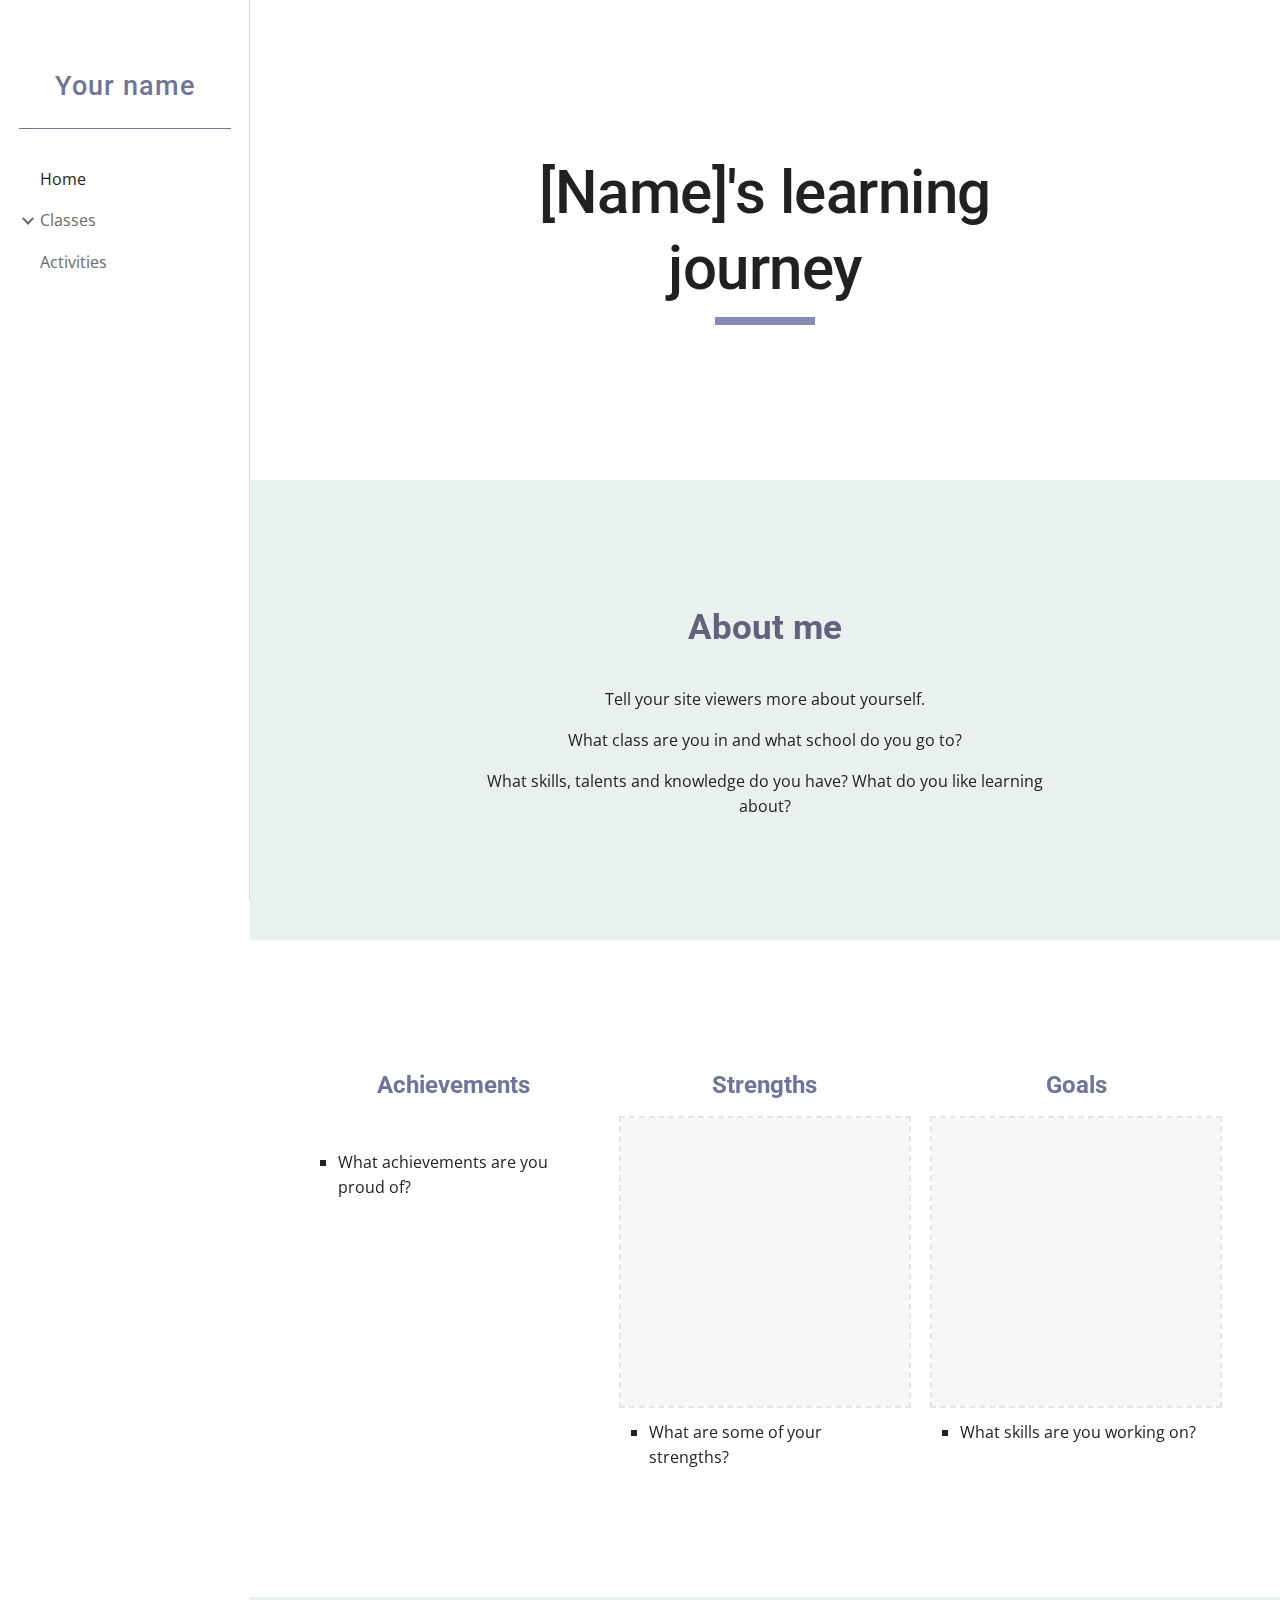
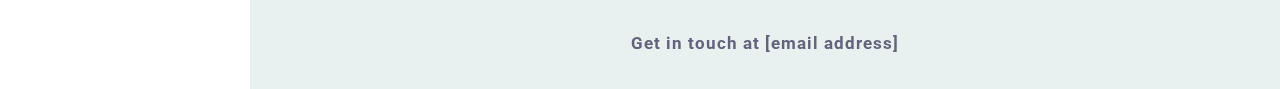
==== index.html @ 6003da74 "Add files via upload" ====
<!DOCTYPE html><html lang="en"><head><meta charset="utf-8"><script nonce="iX-jZLn040pliWKHRNFUHA">var DOCS_timing={}; DOCS_timing['sl']=new Date().getTime();</script><script nonce="iX-jZLn040pliWKHRNFUHA">function _DumpException(e) {throw e;}</script><script nonce="iX-jZLn040pliWKHRNFUHA">_docs_flag_initialData={"docs-ails":"docs_cold","docs-fwds":"docs_nf","docs-crs":"docs_crs_nfd","docs-fe-re":3,"docs-fl":1,"docs-l1lc":7,"docs-l1lm":"unknown","docs-l2lc":7,"docs-l2lm":"unknown","docs-l2t":0,"docs-lsd":4,"docs-orl":9,"docs-shdn":1,"docs-tfh":"","docs-eett":true,"info_params":{"token":"AHL0AtLf3XdIdTnPAeJaJXmSx62ZvumJ3A:1691839853343"},"docs-eadwm":false,"docs-eaodwm":false,"docs-easedm":false,"docs-bbmdwm":false,"docs-edatadm":false,"docs-ehldrdm":false,"docs-emhdwm":false,"docs-empdwm":false,"docs-eppdm":false,"docs-eridwm":false,"docs-erdwm":false,"docs-erspdm":false,"docs-esdodwm":false,"docs-esfdm":false,"docs-escp":false,"docs-euddwm":false,"uls":"{\"langs\":[\"en_AU\"],\"itcs\":[],\"override\":\"\",\"selected\":\"\",\"activated\":false}","customer_type":"ND","scotty_upload_url":"/upload/sites/resumable","docs-net-udmi":500000,"docs-net-udpt":40000,"docs-net-udur":"/upload/blob/sites","docs-net-usud":true,"docs-obsImUrl":"https://ssl.gstatic.com/docs/common/netcheck.gif","docs-efrsde":false,"docs-text-ewf":true,"docs-wfsl":["ca","da","de","en","es","fi","fr","it","nl","no","pt","sv"],"docs-efpsf":true,"docs-ejsfawf":false,"docs-eksfawf":false,"docs-edfn":true,"docs-efpsp":true,"docs-localstore-eidsilfm":true,"docs-ecfdsfj":true,"docs-esreff":true,"docs-ecuach":false,"docs-cclt":2033,"docs-ecci":true,"docs-esi":false,"docs-api-keys":{},"buildLabel":"atari_2023.31-Tue-0500_RC02","docs-show_debug_info":false,"ondlburl":"//docs.google.com","drive_url":"//drive.google.com","app_url":"https://sites.google.com/","docs-itrf":false,"docs-gsmd":"","docs-icdmt":["image/png","image/jpeg"],"docs-mip":50000000,"docs-mif":1000,"docs-msid":32767,"docs-eatt":false,"docs-emid":false,"docs-mib":50000000,"docs-mid":2048,"docs-rid":1024,"docs-sup":"","docs-seu":"https://sites.google.com/d/1BKd5IOorwRbKgUdCNjO-lN13udMUzwF7/edit","docs-crp":"/d/1BKd5IOorwRbKgUdCNjO-lN13udMUzwF7/p/1JzwsPqpfpZtgeBzVz5-uqv0500r2aYPR/takeout","docs-crq":"siteRevision\u003d1\u0026pageRevision\u003d1\u0026token\u003dAMtcWDO74ycS8EkIwmtBbao-EkevkxpY6KWaA68-9A35lg2MJfv3uMLY_WuLZVcT_qrr9bnnYLlEx_lDNw0y_kEvVDPpa9GYmsc-dudnLeMLT8CmrAynzVfATvwy0ZTRh3Hyf0Nk0-8W9Q%3D%3D\u0026isHead\u003dtrue\u0026placeAllImagesInSiteDir\u003dfalse","docs-ucd":"docs.usercontent.google.com","docs-uptc":["lsrp","noreplica","tam","ntd","ths","ouid","ca","sh","sle","dl","hi","hi_ext","usp","urp","utm_source","utm_medium","utm_campaign","utm_term","utm_content"],"docs-doddn":"","docs-uddn":"","docs-cwsd":"","docs-spdy":false,"xdbcfAllowHostNamePrefix":true,"xdbcfAllowXpc":false,"docs-dbctc":false,"docs-ebctcio":false,"docs-ecid":false,"docs-iror":true,"docs-epq":false,"docs-ilbefsd":false,"docs-lbefm":0,"docs-lbesty":0,"docs-thtea":false,"docs-tdc":"[{\"id\":\"0:Basics\",\"name\":\"Basics\",\"deletedIds\":[]},{\"id\":\"0:Brochures\",\"name\":\"Brochures \\u0026 newsletters\",\"deletedIds\":[]},{\"id\":\"0:Calendars\",\"name\":\"Calendars \\u0026 schedules\",\"deletedIds\":[]},{\"id\":\"0:Business\",\"name\":\"Contracts, onboarding, and other forms\",\"deletedIds\":[]},{\"id\":\"0:Finance\",\"name\":\"Finance \\u0026 accounting\",\"deletedIds\":[]},{\"id\":\"0:Letters\",\"name\":\"Letters\",\"deletedIds\":[]},{\"id\":\"0:Reports\",\"name\":\"Reports \\u0026 proposals\",\"deletedIds\":[]},{\"id\":\"0:Planners\",\"name\":\"Trackers\",\"deletedIds\":[]},{\"id\":\"Unparented\",\"name\":\"Uncategorized\",\"deletedIds\":[\"0:NoTemplateCategories\"]}]","docs-ttt":0,"docs-tcdtc":"[]","docs-mtdl":500,"docs-ividtg":false,"docs-tdcp":0,"docs-tdvc":false,"docs-tmbp":false,"docs-hetsdd":false,"docs-hetsdiaow":false,"docs-edt":true,"docs-tintd":false,"docs-tafl":true,"docs-erdiiv":false,"docs-eqspdc":false,"docs-ecei":false,"docs-acap":["docs.security.access_capabilities",1,1,1,1,1,1,1,1,1,1,1,1,1,1,1,0,1,1,0,0,0,0,0],"docs-ci":"1BKd5IOorwRbKgUdCNjO-lN13udMUzwF7","docs-eccfs":false,"docs-eefufd":false,"docs-eco":false,"docs-ndt":"Untitled site","docs-prn":"Google Sites","docs-een":false,"docos-enmafo":false,"docs-as":"","docs-etdimo":false,"docs-mdck":"","docs-mriim":1800000,"docs-eccbs":false,"docs-rlmp":true,"docs-mmpt":9000,"docs-erd":false,"docs-erfar":false,"docs-ensb":false,"docs-ddts":false,"docs-uootuns":false,"docs-amawso":false,"docs-ofmpp":false,"docs-anlpfdo":false,"docs-eslars":true,"docs-eem":false,"docs-phe":"","docs-glu":"","docs-wsu":"","docs-wsup":"","docs-sccfo":"PROD","docs-edmsc":false,"docs-fse":"","docs-eispbsf":false,"docs-esismr":false,"docs-pid":"116524233582229604638","docs-eedmlf":false,"docs-emmda":false,"docs-ricocpb":false,"docs-rdowr":false,"docs-effnp":false,"docs-cttmtbr":0,"docs-eaaswoc":false,"docs-edlo":false,"docs-cttmteq":0,"docos-edces":false,"docs-dec":false,"docs-eiasrpu":false,"docs-ectt":false,"docs-ebbouf":false,"docs-ecgd":false,"docs-pcfloc":false,"docs-dsps":false,"docs-hft":"","docs-ececs":false,"docs-ecurf":false,"docs-efsii":false,"docs-elcfd":false,"docs-edmitm":false,"docs-enjec":false,"server_time_ms":1691839853367,"gaia_session_id":"","app-bc":"#3f51b5","enable_iframed_embed_api":false,"docs-isb":false,"docs-agdc":false,"docs-anddc":true,"docs-adndldc":false,"docs-dhnap":"sites.google.com","docs-ds":"https","docs-clibs":1,"docs-cirts":0,"docs-cide":true,"docs-cn":"","docs-dprfo":false,"docs-ddt":"","docs-dom":false,"docs-eacr":false,"docs-eacw":false,"docs-epbqbl":true,"docs-ecer":false,"docs-ecir":true,"docs-ecssl":false,"docs-ecssi":false,"docs-ecped":false,"docs-ecprgba":false,"docos-ectc":false,"docs-ecccer":false,"docs-eccc":true,"docs-edpq":false,"docs-edamc":false,"docs-edomic":false,"docos-eddltc":true,"docos-edcab":true,"docs-eddm":false,"docs-edim":false,"docos-edii":false,"docs-edsi":false,"kix-edrat":false,"kix-edratv2":false,"docs-eehlb":false,"docs-reiie":true,"docs-efnpi":false,"docs-fwd":false,"docs-eibu":true,"docs-eibs":true,"docs-eiecr":true,"docs-eimlfh":false,"docs-eiemu":true,"docs-eipce":true,"docs-eir":true,"docs-eksdm":false,"docs-elds":false,"docs-emp":false,"docs-emv2":false,"docs-eoso":true,"docs-epmi":false,"docs-eph":false,"docs-epat":true,"docs-net-erseh":true,"docs-ersd":false,"docs-esbws":false,"docs-eswwu":false,"docs-eszks":false,"docs-ete":false,"docs-eud":false,"docs-euqbp":false,"docs-eusca":false,"docs-euvss":false,"docs-edmrummi":false,"docs-ekwb":false,"docs-ewep":false,"docs-ewlip":false,"docs-extcd":false,"docs-net-ehfeb":true,"docs-hcwidu":true,"docs-ipmmp":true,"docs-ipuv":true,"docs-tdd":false,"docs-plimif":20.0,"docs-rgifem":true,"docs-sptm":true,"docs-ssi":false,"docs-eslin":false,"docs-uoci":"","docs-wia":"MORE_ICONS","docs-fsu":"www.google.com/tools/feedback","docs-gth":"","docs-ndsom":[],"docs-dm":"application/vnd.google-apps.drive-sdk.897606708560","docs-sdsom":[],"docs-po":"https://sites.google.com","docs-to":"https://sites.google.com","docs-egit":false,"opmbs":50000000,"opmpd":7071,"opbu":"https://docs.google.com/picker","docs-pe":1,"opru":"https://sites.google.com/relay.html","opdu":true,"ophi":"atari","opst":"","opuci":"","docs-eopiiv2":true,"opsmu":"https://sites.google.com/picker","projector_base_url":"//drive.google.com","docs-drk":[],"docs-erkpp":false,"docs-erkfsu":true,"docs-pn":194,"docs-ct":"s","docs-rn":385433875,"docs-idu":false,"docs-cpv":1,"docs-hecud":false,"docs-heoi":false,"docs-urouih":false,"docs-alu":"https://myaccount.google.com/language","docs-hue":"oaland26@gmail.com","docs-ect":true,"docs-cpks":["[\"ed799e6419dbb91a\",\"AAVFbsEEz++P3jIfzRxAX+tai6gibP++VWIBfNfs76bgpaPFOjCAE2ymGZM2ts6m6dZqOH9Jt/o5\"]","[\"98bce02d0b226be8\",\"AK2fzyCeZ6Farq4NH5refqb0GJz2ATiYbIraitShErLcWpogh8xwlb7r2PF/HlaiGYjYa83FDMr5\"]"],"docs-hasid":"Sites","docs-hdod":"sites.google.com","docs-eflh":false,"docs-ehci":false,"docs-hdck":"AIzaSyCF97XfLoejM9NhWDAZeOcjC6kOEsEmv6A","docs-hucs":true,"docs-hufcm":false,"docs-hunca":false,"docs-cbrs":50,"docs-caru":"https://clients6.google.com","docs-cbau":"https://drive.google.com","docs-cfru":"https://lh3.google.com","docs-ctak":"AIzaSyAWGrfCCr7albM3lmCc937gx4uIphbpeKQ","docs-cgav":0,"docs-cci":2,"docs-gap":"/drive/v2internal","jobset":"prod","docs-nad":"sites.google.com","docs-ccwt":80,"docs-epcc":false,"docs-ut":0,"docs-sol":false,"docs-dvs":1,"docs-dac":1,"docs-ilbrc":true,"docs-dlpe":false,"docs-eirj":false,"docs-erre":true,"docs-epvh":true,"docs-erfm":true,"enable_omnibox":true,"docs-eqam":false,"docs-euaool":false,"docs-eua":false,"docs-ebfgf":false,"docs-uahnt":"","docs-esap":true,"docs-efib":false,"docs-se":false,"docs-eaa":true,"docs-eaaw":false,"docs-eecs":false,"docs-eisib":true,"docs-emtr":false,"docs-dafjera":false,"docs-daflia":false,"docs-dafgfma":false,"docs-fta-fnrhci":false,"docs-essu":true,"atari-emtpr":false,"atari-ebidm":true,"atari-ebids":true,"atari-edtm":true,"atari-eibrm":false,"atari-ectm":false,"atari-ects":false,"docs-text-elei":false,"docs-text-usc":true,"atari-bae":true,"docs-text-emmkc":false,"docs-text-etsrdpn":false,"docs-text-etsrds":false,"docs-text-erdfs":false,"docs-text-encps":false,"docs-text-endes":false,"docs-text-etocls":false,"docs-text-escpv":false,"docs-text-efts":false,"docs-text-ecfs":false,"docs-text-evs":false,"docs-text-echs":true,"docs-text-eessips":false,"docs-text-eesss":false,"docs-text-edctzs":false,"docs-text-eetxpc":false,"docs-text-eetxp":false,"docs-text-lns":false,"docs-text-edhcfs":false,"docs-text-ertkmcp":true,"docs-text-ettctvs":false,"docs-text-issermps":false,"docs-text-etb":false,"docs-text-esbefr":false,"docs-text-ipi":false,"docs-etshc":false,"docs-text-tbcb":2.0E7,"docs-text-ftls":true,"docs-efsmsdl":false,"docs-euoftm":false,"docs-text-etof":false,"docs-etbe":false,"docs-text-ehlb":false,"docs-text-epa":true,"docs-text-ecls":true,"docs-text-dwit":false,"docs-text-enbcr":false,"docs-text-svofc":false,"atari-ofdu":"https://docs.google.com/picker?protocol\u003dgadgets\u0026parent\u003dhttps://sites.google.com/relay.html\u0026hostId\u003datari-fonts\u0026title\u003dFonts\u0026hl\u003den\u0026newDriveView\u003dtrue\u0026origin\u003dhttps://sites.google.com\u0026navHidden\u003dtrue\u0026multiselectEnabled\u003dtrue\u0026selectButtonLabel\u003dOK\u0026nav\u003d((%22fonts%22))","atari-jefp":"/_/jserror","enable_csi":false,"csi_service_name":"","docs-jepp":"/_","docs-fpid":104240,"docs-enable_feedback_svg":true,"docs-hauc":true,"docs-huogmb":true,"docs-eldi":false,"docs-dli":false,"docs-liap":"/logImpressions","ilcm":{"eui":"AHKXmL2cuV54ErlevukxOBQkuszQtTEsfxEjML2ff_kgeyhRvOe2HfPJ1VsUnNzvb0SyDW2Y95Vj","je":1,"sstu":1691839853373298,"si":"CP7N6MuC14ADFZacIwAdzeIEqA","gsc":null,"ei":[5703839,5704621,5706832,5706836,5707711,5724153,5734412,5735806,5737254,5737800,5738529,5740814,5743124,5746992,5747265,5748029,5751766,5752694,5753329,5754229,5758823,5760348,5762259,5764268,5765551,5766777,5767851,5770435,5773678,5774094,5774347,5774852,5776517,5776917,5777194,5783801,5788745,5791300,5791782,5792684,5796151,14101306,14101502,14101510,14101534,48966122,49372443,49375322,49376001,49378889,49451559,49453045,49453794,49472071,49512373,49612441,49622831,49623181,49624080,49644023,49687383,49703408,49765382,49816165,49822929,49823172,49824163,49839579,49842863,49924714,49926261,49979666,50082748,50109706,50127540,50166959,50168315,50218162,50221718,50238761,50266230,50285425,50291080,50293696,50297084,50320300,50322323,50335887,50347762,50360148,50360904,50468101,50492350,50495772,50520321,50533184,50580252,50601673,50606355,70977028,71024178,71054610,71079092,71080592,71085249,71086402,71119966,71151640,71202125],"crc":0,"cvi":[]},"docs-ccdil":false,"docs-eil":true,"docs-eoi":false,"docs-ema":true,"docs-emi":true,"docs-eeytpgc":true,"docs-feytpgc":false,"docs-nrfd":false,"docs-nrfdm2":false,"docs-efypr":true,"docs-eyprp":true,"docs-dcr":false,"docs-saww":false,"docs-eytpgcv":0,"docs-jscb":false}; _docs_flag_cek='LxQ9RrC0JLfA6TmP-HNzhw\x3d\x3d'; if (window['DOCS_timing']) {DOCS_timing['ifdld']=new Date().getTime();}</script><meta name="viewport" content="width=device-width, initial-scale=1"><meta http-equiv="X-UA-Compatible" content="IE=edge"><meta name="referrer" content="strict-origin-when-cross-origin"><link rel="icon" href="https://ssl.gstatic.com/atari/images/public/favicon.ico"><meta name="robots" content="noindex"><link href="https://fonts.googleapis.com/css?family=Roboto%3A300%2C400%2C500%2C700%7COpen%20Sans%3A400%2C400italic%2C700%2C700italic&display=swap" rel="stylesheet" nonce="2Vw2QQvRHI00IwPto-H4Vg"><link href="https://fonts.googleapis.com/css?family=Google+Sans:400,500|Roboto:300,400,500,700|Source+Code+Pro:400,700&display=swap" rel="stylesheet" nonce="2Vw2QQvRHI00IwPto-H4Vg"><style nonce="2Vw2QQvRHI00IwPto-H4Vg">.VIpgJd-TzA9Ye-eEGnhe{position:relative;display:-moz-inline-box;display:inline-block}* html .VIpgJd-TzA9Ye-eEGnhe{display:inline}*:first-child+html .VIpgJd-TzA9Ye-eEGnhe{display:inline}/*! normalize.css v2.1.1 | MIT License | git.io/normalize */article,aside,details,figcaption,figure,footer,header,hgroup,main,nav,section,summary{display:block}audio,canvas,video{display:inline-block}audio:not([controls]){display:none;height:0}[hidden]{display:none}html{font-family:sans-serif;-ms-text-size-adjust:100%;-webkit-text-size-adjust:100%}body{margin:0}a:focus{outline:thin dotted}a:active,a:hover{outline:0}h1{font-size:2em;margin:.67em 0}abbr[title]{border-bottom:1px dotted}b,strong{font-weight:bold}dfn{font-style:italic}hr{box-sizing:content-box;height:0}mark{background:#ff0;color:#000}code,kbd,pre,samp{font-family:monospace,serif;font-size:1em}pre{white-space:pre-wrap}q{quotes:"\201C" "\201D" "\2018" "\2019"}small{font-size:80%}sub,sup{font-size:75%;line-height:0;position:relative;vertical-align:baseline}sup{top:-.5em}sub{bottom:-.25em}img{border:0}svg:not(:root){overflow:hidden}figure{margin:0}fieldset{border:1px solid #c0c0c0;margin:0 2px;padding:.35em .625em .75em}legend{border:0;padding:0}button,input,select,textarea{font-family:inherit;font-size:100%;margin:0}button,input{line-height:normal}button,select{text-transform:none}button,html input[type="button"],input[type="reset"],input[type="submit"]{-webkit-appearance:button;cursor:pointer}button[disabled],html input[disabled]{cursor:default}input[type="checkbox"],input[type="radio"]{box-sizing:border-box;padding:0}input[type="search"]{-webkit-appearance:textfield;box-sizing:content-box}input[type="search"]::-webkit-search-cancel-button,input[type="search"]::-webkit-search-decoration{-webkit-appearance:none}button::-moz-focus-inner,input::-moz-focus-inner{border:0;padding:0}textarea{overflow:auto;vertical-align:top}table{border-collapse:collapse;border-spacing:0}group,row,tile{display:block}.XKSfm-Sx9Kwc,.XKSfm-Sx9Kwc-xJ5Hnf{z-index:110}.haDzEe{--gm3-dialog-refactored-z-index:5000!important;--mdc-dialog-z-index:5000!important}html{height:100%}body{height:100%;padding:0}.fktJzd *,.fktJzd *:before,.fktJzd *:after{-webkit-box-sizing:border-box;-webkit-box-sizing:border-box;box-sizing:border-box}.LS81yb,.oKdM2c{width:100%;margin-top:0;margin-bottom:0;max-width:1280px;*zoom:1}.LS81yb{padding-left:5px;padding-right:5px}.JNdkSc,.jXK9ad,.oaCj6d{-webkit-box-sizing:border-box;box-sizing:border-box;display:inline-block;padding-left:0;padding-right:0;position:relative;vertical-align:top;width:100%}.jXK9ad-SmKAyb{width:100%}.vB4mjb{-webkit-box-align:center;-webkit-align-items:center;align-items:center;height:64px;display:-webkit-box;display:-webkit-flex;display:flex;-webkit-box-pack:center;-webkit-justify-content:center;justify-content:center;padding:0 12px;width:100%}.jCzMm{overflow:hidden;overflow-wrap:break-word}@media only screen and (max-width:479px){.vB4mjb{height:48px;padding:0 6px}.vB4mjb.phf0q{-webkit-box-orient:vertical;-webkit-box-direction:normal;-webkit-flex-direction:column;flex-direction:column;height:96px}.jCzMm{margin-top:4px;margin-bottom:12px;overflow:hidden;text-align:center;text-overflow:ellipsis;white-space:nowrap;width:100%}.vKRmoe{margin-bottom:8px}.vB4mjb .vKRmoe{padding-left:0}}.vKRmoe{display:-webkit-box;display:-webkit-flex;display:flex;padding-left:23px}.cc0d9d{-webkit-box-flex:0;-webkit-flex:0;flex:0;position:relative;margin-top:10px;display:-webkit-box;display:-webkit-flex;display:flex;-webkit-box-orient:horizontal;-webkit-box-direction:normal;-webkit-flex-direction:row;flex-direction:row;-webkit-box-pack:center;-webkit-justify-content:center;justify-content:center;-webkit-box-align:center;-webkit-align-items:center;align-items:center}.ZbQFKd{height:10px;width:10px;margin:0 4px;background-color:rgb(189,193,198);border-radius:50%;display:inline-block;-webkit-transition:background-color .6s ease,width .4s ease-in-out,height .4s ease-in-out;transition:background-color .6s ease,width .4s ease-in-out,height .4s ease-in-out}.ZbQFKd.iBBDgd{height:0;width:0;margin:0}.ZbQFKd.qIwn1b{height:8px;width:8px}.ZbQFKd.kshb5{height:6px;width:6px}.dVFkob{-webkit-box-flex:0;-webkit-flex:0 1 1.2em;flex:0 1 1.2em;height:1.2em;overflow:hidden;padding:0 8px;text-align:center;display:-webkit-box;display:-webkit-flex;display:flex;-webkit-box-pack:center;-webkit-justify-content:center;justify-content:center;-webkit-box-orient:vertical;-webkit-box-direction:normal;-webkit-flex-direction:column;flex-direction:column;margin-top:10px;position:relative;font-size:9pt}.Ecdcnc{overflow:hidden;position:relative;text-overflow:ellipsis;white-space:nowrap}.L6cTce{display:none!important}::-webkit-scrollbar{height:16px;overflow:visible;width:16px}::-webkit-scrollbar-button{height:0;width:0}::-webkit-scrollbar-track{background-clip:padding-box;border:solid transparent;border-width:0 0 0 4px}::-webkit-scrollbar-track:horizontal{border-width:4px 0 0}::-webkit-scrollbar-track:hover{background-color:rgba(0,0,0,.05);-webkit-box-shadow:inset 1px 0 0 rgba(0,0,0,.1);box-shadow:inset 1px 0 0 rgba(0,0,0,.1)}::-webkit-scrollbar-track:horizontal:hover{-webkit-box-shadow:inset 0 1px 0 rgba(0,0,0,.1);box-shadow:inset 0 1px 0 rgba(0,0,0,.1)}::-webkit-scrollbar-track:active{background-color:rgba(0,0,0,.05);-webkit-box-shadow:inset 1px 0 0 rgba(0,0,0,.14),inset -1px 0 0 rgba(0,0,0,.07);box-shadow:inset 1px 0 0 rgba(0,0,0,.14),inset -1px 0 0 rgba(0,0,0,.07)}::-webkit-scrollbar-track:horizontal:active{-webkit-box-shadow:inset 0 1px 0 rgba(0,0,0,.14),inset 0 -1px 0 rgba(0,0,0,.07);box-shadow:inset 0 1px 0 rgba(0,0,0,.14),inset 0 -1px 0 rgba(0,0,0,.07)}.tk3N6e-qrhCuc-to915::-webkit-scrollbar-track:hover{background-color:rgba(255,255,255,.1);-webkit-box-shadow:inset 1px 0 0 rgba(255,255,255,.2);box-shadow:inset 1px 0 0 rgba(255,255,255,.2)}.tk3N6e-qrhCuc-to915::-webkit-scrollbar-track:horizontal:hover{-webkit-box-shadow:inset 0 1px 0 rgba(255,255,255,.2);box-shadow:inset 0 1px 0 rgba(255,255,255,.2)}.tk3N6e-qrhCuc-to915::-webkit-scrollbar-track:active{background-color:rgba(255,255,255,.1);-webkit-box-shadow:inset 1px 0 0 rgba(255,255,255,.25),inset -1px 0 0 rgba(255,255,255,.15);box-shadow:inset 1px 0 0 rgba(255,255,255,.25),inset -1px 0 0 rgba(255,255,255,.15)}.tk3N6e-qrhCuc-to915::-webkit-scrollbar-track:horizontal:active{-webkit-box-shadow:inset 0 1px 0 rgba(255,255,255,.25),inset 0 -1px 0 rgba(255,255,255,.15);box-shadow:inset 0 1px 0 rgba(255,255,255,.25),inset 0 -1px 0 rgba(255,255,255,.15)}::-webkit-scrollbar-thumb{background-color:rgba(0,0,0,.2);background-clip:padding-box;border:solid transparent;border-width:1px 1px 1px 6px;min-height:28px;padding:100px 0 0;-webkit-box-shadow:inset 1px 1px 0 rgba(0,0,0,.1),inset 0 -1px 0 rgba(0,0,0,.07);box-shadow:inset 1px 1px 0 rgba(0,0,0,.1),inset 0 -1px 0 rgba(0,0,0,.07)}::-webkit-scrollbar-thumb:horizontal{border-width:6px 1px 1px;padding:0 0 0 100px;-webkit-box-shadow:inset 1px 1px 0 rgba(0,0,0,.1),inset -1px 0 0 rgba(0,0,0,.07);box-shadow:inset 1px 1px 0 rgba(0,0,0,.1),inset -1px 0 0 rgba(0,0,0,.07)}::-webkit-scrollbar-thumb:hover{background-color:rgba(0,0,0,.4);-webkit-box-shadow:inset 1px 1px 1px rgba(0,0,0,.25);box-shadow:inset 1px 1px 1px rgba(0,0,0,.25)}::-webkit-scrollbar-thumb:active{background-color:rgba(0,0,0,.5);-webkit-box-shadow:inset 1px 1px 3px rgba(0,0,0,.35);box-shadow:inset 1px 1px 3px rgba(0,0,0,.35)}.tk3N6e-qrhCuc-to915::-webkit-scrollbar-thumb{background-color:rgba(255,255,255,.3);-webkit-box-shadow:inset 1px 1px 0 rgba(255,255,255,.15),inset 0 -1px 0 rgba(255,255,255,.1);box-shadow:inset 1px 1px 0 rgba(255,255,255,.15),inset 0 -1px 0 rgba(255,255,255,.1)}.tk3N6e-qrhCuc-to915::-webkit-scrollbar-thumb:horizontal{-webkit-box-shadow:inset 1px 1px 0 rgba(255,255,255,.15),inset -1px 0 0 rgba(255,255,255,.1);box-shadow:inset 1px 1px 0 rgba(255,255,255,.15),inset -1px 0 0 rgba(255,255,255,.1)}.tk3N6e-qrhCuc-to915::-webkit-scrollbar-thumb:hover{background-color:rgba(255,255,255,.6);-webkit-box-shadow:inset 1px 1px 1px rgba(255,255,255,.37);box-shadow:inset 1px 1px 1px rgba(255,255,255,.37)}.tk3N6e-qrhCuc-to915::-webkit-scrollbar-thumb:active{background-color:rgba(255,255,255,.75);-webkit-box-shadow:inset 1px 1px 3px rgba(255,255,255,.5);box-shadow:inset 1px 1px 3px rgba(255,255,255,.5)}.tk3N6e-qrhCuc-xTH6G::-webkit-scrollbar-track{border-width:0 1px 0 6px}.tk3N6e-qrhCuc-xTH6G::-webkit-scrollbar-track:horizontal{border-width:6px 0 1px}.tk3N6e-qrhCuc-xTH6G::-webkit-scrollbar-track:hover{background-color:rgba(0,0,0,.035);-webkit-box-shadow:inset 1px 1px 0 rgba(0,0,0,.14),inset -1px -1px 0 rgba(0,0,0,.07);box-shadow:inset 1px 1px 0 rgba(0,0,0,.14),inset -1px -1px 0 rgba(0,0,0,.07)}.tk3N6e-qrhCuc-xTH6G.tk3N6e-qrhCuc-to915::-webkit-scrollbar-track:hover{background-color:rgba(255,255,255,.07);-webkit-box-shadow:inset 1px 1px 0 rgba(255,255,255,.25),inset -1px -1px 0 rgba(255,255,255,.15);box-shadow:inset 1px 1px 0 rgba(255,255,255,.25),inset -1px -1px 0 rgba(255,255,255,.15)}.tk3N6e-qrhCuc-xTH6G::-webkit-scrollbar-thumb{border-width:0 1px 0 6px}.tk3N6e-qrhCuc-xTH6G::-webkit-scrollbar-thumb:horizontal{border-width:6px 0 1px}::-webkit-scrollbar-corner{background:transparent}body::-webkit-scrollbar-track-piece{background-clip:padding-box;background-color:#f5f5f5;border:solid #fff;border-width:0 0 0 3px;-webkit-box-shadow:inset 1px 0 0 rgba(0,0,0,.14),inset -1px 0 0 rgba(0,0,0,.07);box-shadow:inset 1px 0 0 rgba(0,0,0,.14),inset -1px 0 0 rgba(0,0,0,.07)}body::-webkit-scrollbar-track-piece:horizontal{border-width:3px 0 0;-webkit-box-shadow:inset 0 1px 0 rgba(0,0,0,.14),inset 0 -1px 0 rgba(0,0,0,.07);box-shadow:inset 0 1px 0 rgba(0,0,0,.14),inset 0 -1px 0 rgba(0,0,0,.07)}body::-webkit-scrollbar-thumb{border-width:1px 1px 1px 5px}body::-webkit-scrollbar-thumb:horizontal{border-width:5px 1px 1px}body::-webkit-scrollbar-corner{background-clip:padding-box;background-color:#f5f5f5;border:solid #fff;border-width:3px 0 0 3px;-webkit-box-shadow:inset 1px 1px 0 rgba(0,0,0,.14);box-shadow:inset 1px 1px 0 rgba(0,0,0,.14)}html{font-size:16px}ul,ul ul{list-style-type:square}.yaqOZd,.IFuOkc{background-size:cover;display:table;position:relative;table-layout:fixed;width:100%}@media only screen and (max-width:767px){.yaqOZd,.IFuOkc{padding-bottom:0;padding-top:0}}@media only screen and (min-width:768px){.yaqOZd:not(.LB7kq):not(.WxWicb){padding-bottom:1.5rem;padding-top:1.5rem}}.yaqOZd:before,.IFuOkc:before,.IFuOkc:after,.zfr3Q:before,.baZpAe:before{bottom:0;content:"";display:none;left:0;pointer-events:none;position:absolute;right:0;top:0}.nyKByd .IFuOkc:before{background-color:rgb(33,33,33);opacity:0;display:block}.tpmmCb .IFuOkc:before{background-color:rgb(255,255,255);opacity:0;display:block}.IFuOkc{display:table-cell;height:100%;left:0;pointer-events:none;position:absolute;top:0;width:100%}.WFZZBb .jXK9ad{vertical-align:middle}.cJgDec .aw5Odc,.cJgDec .dhtgD:hover,.cJgDec .dhtgD:visited{color:inherit}.LB7kq .aw5Odc,.LB7kq .dhtgD:hover,.LB7kq .dhtgD:visited{color:inherit}.mYVXT{display:table-cell;vertical-align:middle;width:100%}.nku4ae{max-width:1184px;margin:auto}.nku4ae.U5PNae{max-width:752px;margin:auto}.zfr3Q{-webkit-font-variant-ligatures:none;font-variant-ligatures:none;margin:0;outline:none;position:relative}.zfr3Q[dir=rtl]{text-align:right}.TMjjoe:not(.TYR86d){display:block}.qM9fHf{background-color:rgba(0,0,0,.06);font-family:"Source Code Pro","monospace";font-weight:400}.s1gOZb{background-color:rgba(0,0,0,.06);border:1px solid rgba(255,255,255,.12);border-radius:3px;margin:12px 0 0 0;padding:5px}.FVr0A code{font-family:"Source Code Pro","monospace"}.zfr3Q.FVr0A{line-height:1.4;margin:0}.yaqOZd .zfr3Q:first-child,.zfr3Q:first-child,.BKnRcf:first-child,.UVNKR:first-child,.n8H08c .TYR86d:first-child{margin-top:0;padding-top:0}.yaqOZd .aP9Z7e:first-child+.zfr3Q,.aP9Z7e:first-child+.zfr3Q{margin-top:0;padding-top:0}.yaqOZd .aP9Z7e:first-child,.aP9Z7e:first-child{margin-bottom:0}.yaqOZd .zfr3Q:last-child,.zfr3Q:last-child,.BKnRcf:last-child,.UVNKR:last-child,.n8H08c .TYR86d:last-child{margin-bottom:0;padding-bottom:0}.n8H08c{padding-left:20px}.n8H08c,.n8H08c .n8H08c,.n8H08c .TYR86d{margin:6px 0 0 0}.zfr3Q{text-decoration:inherit;color:inherit;font-size:inherit;font-style:inherit;font-weight:inherit}.dhtgD{color:inherit;font-size:inherit;font-style:inherit;font-weight:inherit;text-decoration:underline}.aw5Odc{color:inherit}.dhtgD.rXJpyf,.dhtgD.rXJpyf:hover{color:inherit}a.chg4Jd:focus{outline:0;box-shadow:0 0 0 2px rgb(66,133,244),0 0 0 3px rgba(255,255,255,.8)}a.chg4Jd.HB1eCd-X3SwIb-hSRGPd:focus,a.chg4Jd.HB1eCd-X3SwIb-hSRGPd-di8rgd-KBDgbd:focus{box-shadow:none}a.HB1eCd-X3SwIb-hSRGPd-di8rgd-KBDgbd{padding:2px;margin:-2px}a.HB1eCd-X3SwIb-hSRGPd-di8rgd-KBDgbd:focus{border:1px dashed;padding:1px}a.HB1eCd-X3SwIb-hSRGPd{padding:2px!important;margin:-2px -2px -2px 4px}a.HB1eCd-X3SwIb-hSRGPd:focus{border:1px dashed;padding:1px!important}::-webkit-scrollbar{-webkit-border-radius:100px;background-color:rgba(0,0,0,0);width:9px}::-webkit-scrollbar-thumb{-webkit-border-radius:100px;background:rgba(0,0,0,.2)}::-webkit-scrollbar-thumb:hover{-webkit-border-radius:100px;background:rgba(0,0,0,.35)}::-webkit-scrollbar-thumb:active{-webkit-border-radius:4px;background:rgba(0,0,0,.45)}.Zjiec:before,.YTv4We:before,.j10yRb:before{bottom:0;content:"";display:none;left:0;pointer-events:none;position:absolute;right:0;top:0}.PsKE7e,.I35ICb>a{color:inherit;font-size:inherit;font-style:inherit;font-weight:inherit}.PsKE7e,.I35ICb>a{text-decoration:inherit}.IKA38e{padding-right:12px}.I35ICb{position:relative}.hDrhEe{padding-left:12px;vertical-align:middle}.aJHbb{cursor:pointer;overflow:hidden}.aJHbb:focus{outline:0}.JzO0Vc{width:250px}.jYxBte{list-style-type:none;margin:0;padding:0}.jYxBte ul{list-style-type:none;padding-left:0}.PsKE7e,.aJHbb{display:block;position:relative;text-overflow:ellipsis;white-space:nowrap}.Zjiec{cursor:pointer;position:relative;text-decoration:none;z-index:20}.Zjiec>span{color:inherit;display:block;outline:none;overflow:hidden;position:relative;text-overflow:ellipsis}.YTv4We{color:white;cursor:pointer;height:55px;outline:none;padding:16px 12px;width:48px}.YTv4We:before{height:32px;left:8px;top:12px;width:32px}.j10yRb{bottom:50%;cursor:pointer;display:inline-block;height:24px;left:-36px;outline:none;padding-left:12px;position:absolute;-webkit-transform:translateY(50%);transform:translateY(50%);vertical-align:middle;width:36px}.j10yRb:before{left:12px}.YTv4We.chg4Jd:focus:before,.j10yRb.chg4Jd:focus:before{color:white;display:block;border-style:solid;border-width:1px}.ZXW7w{opacity:.26}.wFCWne{-webkit-transition:-webkit-transform .45s cubic-bezier(.4,0,.2,1);transition:-webkit-transform .45s cubic-bezier(.4,0,.2,1);transition:transform .45s cubic-bezier(.4,0,.2,1);transition:transform .45s cubic-bezier(.4,0,.2,1),-webkit-transform .45s cubic-bezier(.4,0,.2,1);height:24px;width:24px}.hlJH0,.HBu6N,.cLAGQe{-webkit-transition:-webkit-transform .45s cubic-bezier(.4,0,.2,1);transition:-webkit-transform .45s cubic-bezier(.4,0,.2,1);transition:transform .45s cubic-bezier(.4,0,.2,1);transition:transform .45s cubic-bezier(.4,0,.2,1),-webkit-transform .45s cubic-bezier(.4,0,.2,1)}.wFCWne path.HBu6N.o0iVae{-webkit-transition:all 0.45s cubic-bezier(0.4,0,0.2,1),opacity 0.45s 0.45s;transition:all 0.45s cubic-bezier(0.4,0,0.2,1),opacity 0.45s 0.45s}.wFCWne.o0iVae{-webkit-transform:rotate(90deg);transform:rotate(90deg)}.o0iVae .hlJH0{-webkit-transform:rotate(45deg) translate(0,5px);transform:rotate(45deg) translate(0,5px)}.o0iVae .HBu6N{-webkit-transform:rotate(135deg);transform:rotate(135deg);opacity:0}.o0iVae .cLAGQe{-webkit-transform:rotate(135deg) translate(0,-5px);transform:rotate(135deg) translate(0,-5px)}.JzO0Vc{-webkit-transition:left .5s cubic-bezier(0.4,0,0.2,1);transition:left .5s cubic-bezier(0.4,0,0.2,1);-webkit-transition-delay:.125s;transition-delay:.125s;left:-100%;padding-top:56px}.JzO0Vc.jsnVQ{-webkit-transition-delay:0s;transition-delay:0s;-webkit-transition:left .5s cubic-bezier(0.4,0,0.2,1);transition:left .5s cubic-bezier(0.4,0,0.2,1);left:0}.IKA38e{-webkit-transition:left 0s 0.5s,opacity 0.375s 0.125s cubic-bezier(0.4,0,1,1);transition:left 0s 0.5s,opacity 0.375s 0.125s cubic-bezier(0.4,0,1,1);left:-32px;opacity:0;padding-left:36px}.JzO0Vc .IKA38e.r8s4j-R6PoUb{padding-left:36px}.JzO0Vc .IKA38e.r8s4j-ibL1re{padding-left:56px}.JzO0Vc .IKA38e.r8s4j-c5RTEf{padding-left:76px}.JzO0Vc .IKA38e.r8s4j-II5mzb{padding-left:96px}.JzO0Vc .IKA38e.r8s4j-wNfPc{padding-left:116px}.baH5ib .hDrhEe{padding-left:4px}.baH5ib .j10yRb{left:-32px}.jsnVQ .IKA38e{-webkit-transition:left 0.375s cubic-bezier(0.4,0,1,1),opacity 0.375s cubic-bezier(0.4,0,1,1);transition:left 0.375s cubic-bezier(0.4,0,1,1),opacity 0.375s cubic-bezier(0.4,0,1,1);-webkit-transition-delay:1.125s;transition-delay:1.125s;left:0;opacity:1}.jsnVQ .jYxBte>li:nth-child(1) .IKA38e{-webkit-transition-delay:.125s;transition-delay:.125s}.jsnVQ .jYxBte>li:nth-child(2) .IKA38e{-webkit-transition-delay:.175s;transition-delay:.175s}.jsnVQ .jYxBte>li:nth-child(3) .IKA38e{-webkit-transition-delay:.225s;transition-delay:.225s}.jsnVQ .jYxBte>li:nth-child(4) .IKA38e{-webkit-transition-delay:.275s;transition-delay:.275s}.jsnVQ .jYxBte>li:nth-child(5) .IKA38e{-webkit-transition-delay:.325s;transition-delay:.325s}.jsnVQ .jYxBte>li:nth-child(6) .IKA38e{-webkit-transition-delay:.375s;transition-delay:.375s}.jsnVQ .jYxBte>li:nth-child(7) .IKA38e{-webkit-transition-delay:.425s;transition-delay:.425s}.jsnVQ .jYxBte>li:nth-child(8) .IKA38e{-webkit-transition-delay:.475s;transition-delay:.475s}.jsnVQ .jYxBte>li:nth-child(9) .IKA38e{-webkit-transition-delay:.525s;transition-delay:.525s}.jsnVQ .jYxBte>li:nth-child(10) .IKA38e{-webkit-transition-delay:.575s;transition-delay:.575s}.jsnVQ .jYxBte>li:nth-child(11) .IKA38e{-webkit-transition-delay:.625s;transition-delay:.625s}.jsnVQ .jYxBte>li:nth-child(12) .IKA38e{-webkit-transition-delay:.675s;transition-delay:.675s}.jsnVQ .jYxBte>li:nth-child(13) .IKA38e{-webkit-transition-delay:.725s;transition-delay:.725s}.jsnVQ .jYxBte>li:nth-child(14) .IKA38e{-webkit-transition-delay:.775s;transition-delay:.775s}.jsnVQ .jYxBte>li:nth-child(15) .IKA38e{-webkit-transition-delay:.825s;transition-delay:.825s}.jsnVQ .jYxBte>li:nth-child(16) .IKA38e{-webkit-transition-delay:.875s;transition-delay:.875s}.jsnVQ .jYxBte>li:nth-child(17) .IKA38e{-webkit-transition-delay:.925s;transition-delay:.925s}.jsnVQ .jYxBte>li:nth-child(18) .IKA38e{-webkit-transition-delay:.975s;transition-delay:.975s}.jsnVQ .jYxBte>li:nth-child(19) .IKA38e{-webkit-transition-delay:1.025s;transition-delay:1.025s}.jsnVQ .jYxBte>li:nth-child(20) .IKA38e{-webkit-transition-delay:1.075s;transition-delay:1.075s}.oGuwee{overflow:hidden;position:relative}.VcS63b{-webkit-transition:margin-top .25s cubic-bezier(0.4,0,0.2,1);transition:margin-top .25s cubic-bezier(0.4,0,0.2,1)}.dvmRw{height:24px;width:24px}.K4B8Y,.MrYMx{-webkit-transition:-webkit-transform .25s cubic-bezier(.4,0,.2,1);transition:-webkit-transform .25s cubic-bezier(.4,0,.2,1);transition:transform .25s cubic-bezier(.4,0,.2,1);transition:transform .25s cubic-bezier(.4,0,.2,1),-webkit-transform .25s cubic-bezier(.4,0,.2,1)}svg.FWGjId .K4B8Y{-webkit-transform:rotate(-90deg);transform:rotate(-90deg)}svg.FWGjId .MrYMx{-webkit-transform:rotate(90deg);transform:rotate(90deg)}.Fpy8Db .hDrhEe{white-space:normal}.hDrhEe.HlqNPb.chg4Jd:focus{box-shadow:inset 0 0 0 1px rgba(255,255,255,.8),inset 0 0 0 3px rgb(66,133,244)}.PxsaWe{cursor:not-allowed}.WbHktd{cursor:default}.VsJjtf{display:inline-block;max-width:300px;overflow:visible;position:relative;text-align:left;-webkit-transition:opacity 0ms .3s;transition:opacity 0ms .3s;vertical-align:middle;white-space:nowrap}.RPRy1e .IKA38e{left:0;opacity:1;padding-left:32px}.RPRy1e .oGuwee .IKA38e{padding-left:48px}.jgXgSe{display:inline-block;max-width:240px;position:relative;vertical-align:top}.mBHtvb{cursor:pointer;display:inline-block;margin-left:3px;outline:none;overflow:hidden;padding-left:4px;padding-right:2px;vertical-align:top}.mBHtvb>svg{height:12px;-webkit-transform:scale(2);transform:scale(2);vertical-align:middle;width:12px}.T7RySe .oGuwee{list-style-type:none}.oXBWEc:not([more-menu-item]){margin:0;padding:0}.eWDljc{box-shadow:0 0 10px rgba(0,0,0,.55)}.ZmrVpf{display:none}.RPRy1e .G95ACe.IKA38e{padding-left:32px}.G95ACe .j10yRb{display:none}.G95ACe .aJHbb{opacity:.7}.ijMPi{-webkit-transition:height .3s;transition:height .3s;overflow:hidden}.ijMPi .PsKE7e{-webkit-transition:padding-left .3s;transition:padding-left .3s}.PMD4Hd{display:none}.Qrrb5{display:inline-block;overflow:hidden;padding:10px 12px;vertical-align:middle}.Qrrb5>div{display:inline-block;vertical-align:top}.rgLkl{background-color:transparent;cursor:default;display:inline-block;height:2px;position:relative;vertical-align:middle;width:2px}li.VsJjtf:nth-last-child(2) .rgLkl{display:none}.RPRy1e{border-radius:2px;left:-28px;overflow-y:auto;padding:8px 0;position:absolute;width:240px}.RM9ulf{visibility:hidden;position:fixed;z-index:5000;color:#fff;pointer-events:none}.RM9ulf.catR2e{max-width:90%;max-height:90%}.R8qYlc{-webkit-border-radius:2px;border-radius:2px;background-color:rgba(97,97,97,0.902);position:absolute;left:0;width:100%;height:100%;opacity:0;-webkit-transform:scale(0,0.5);-webkit-transform:scale(0,0.5);transform:scale(0,0.5);-webkit-transform-origin:inherit;-webkit-transform-origin:inherit;transform-origin:inherit}.AZnilc{display:block;position:relative;font-size:10px;font-weight:500;padding:5px 8px 6px;opacity:0}.RM9ulf.qs41qe .R8qYlc{opacity:1;-webkit-transform:scale(1,1);-webkit-transform:scale(1,1);transform:scale(1,1)}.RM9ulf.catR2e .AZnilc{word-wrap:break-word}.RM9ulf.qs41qe .AZnilc{opacity:1}.RM9ulf.AXm5jc .AZnilc{font-size:14px;padding:8px 16px}.RM9ulf.u5lFJe{-webkit-transition-property:-webkit-transform;-webkit-transition-property:-webkit-transform;transition-property:-webkit-transform;-webkit-transition-property:transform;transition-property:transform;-webkit-transition-property:transform,-webkit-transform;transition-property:transform,-webkit-transform;-webkit-transition-duration:200ms;-webkit-transition-duration:200ms;transition-duration:200ms;-webkit-transition-timing-function:cubic-bezier(0.24,1,0.32,1);-webkit-transition-timing-function:cubic-bezier(0.24,1,0.32,1);transition-timing-function:cubic-bezier(0.24,1,0.32,1)}.RM9ulf.u5lFJe .R8qYlc{-webkit-transition-property:opacity,-webkit-transform;-webkit-transition-property:opacity,-webkit-transform;transition-property:opacity,-webkit-transform;-webkit-transition-property:opacity,transform;transition-property:opacity,transform;-webkit-transition-property:opacity,transform,-webkit-transform;transition-property:opacity,transform,-webkit-transform;-webkit-transition-duration:50ms,200ms;-webkit-transition-duration:50ms,200ms;transition-duration:50ms,200ms;-webkit-transition-timing-function:linear,cubic-bezier(0.24,1,0.32,1);-webkit-transition-timing-function:linear,cubic-bezier(0.24,1,0.32,1);transition-timing-function:linear,cubic-bezier(0.24,1,0.32,1)}.RM9ulf.u5lFJe .AZnilc{-webkit-transition-property:opacity;-webkit-transition-property:opacity;transition-property:opacity;-webkit-transition-duration:150ms;-webkit-transition-duration:150ms;transition-duration:150ms;-webkit-transition-delay:50ms;-webkit-transition-delay:50ms;transition-delay:50ms;-webkit-transition-timing-function:cubic-bezier(0,0,0.6,1);-webkit-transition-timing-function:cubic-bezier(0,0,0.6,1);transition-timing-function:cubic-bezier(0,0,0.6,1)}.RM9ulf.xCxor{-webkit-transition-property:opacity;-webkit-transition-property:opacity;transition-property:opacity;-webkit-transition-duration:70ms;-webkit-transition-duration:70ms;transition-duration:70ms;-webkit-transition-delay:0ms;-webkit-transition-delay:0ms;transition-delay:0ms;-webkit-transition-timing-function:linear;-webkit-transition-timing-function:linear;transition-timing-function:linear}.NBxL9e{-webkit-transition:opacity 0.15s cubic-bezier(0.4,0,0.2,1) 0.15s;transition:opacity 0.15s cubic-bezier(0.4,0,0.2,1) 0.15s;background-color:rgba(0,0,0,.5);bottom:0;left:0;opacity:0;position:fixed;right:0;top:0;z-index:5000}.NBxL9e.iWO5td{-webkit-transition:opacity 0.05s cubic-bezier(0.4,0,0.2,1);transition:opacity 0.05s cubic-bezier(0.4,0,0.2,1);opacity:1}.QSj8ac{-webkit-box-align:center;box-align:center;-webkit-align-items:center;align-items:center;display:-webkit-box;display:-webkit-flex;display:flex;-webkit-box-orient:vertical;box-orient:vertical;-webkit-flex-direction:column;flex-direction:column;bottom:0;left:0;padding:0 5%;position:absolute;right:0;top:0;transition:-webkit-transform .4s cubic-bezier(0.4,0,0.2,1);-webkit-transition:-webkit-transform .4s cubic-bezier(0.4,0,0.2,1);-webkit-transition:transform .4s cubic-bezier(0.4,0,0.2,1);transition:transform .4s cubic-bezier(0.4,0,0.2,1);-webkit-transition:transform .4s cubic-bezier(0.4,0,0.2,1),-webkit-transform .4s cubic-bezier(0.4,0,0.2,1);transition:transform .4s cubic-bezier(0.4,0,0.2,1),-webkit-transform .4s cubic-bezier(0.4,0,0.2,1)}.bJHJLe,.C40Us{display:block;height:3em}.pdYghb>.bJHJLe,.pdYghb>.C40Us{-webkit-box-flex:1;box-flex:1;-webkit-flex-grow:1;flex-grow:1}.Inn9w{-webkit-flex-shrink:1;flex-shrink:1;max-height:100%}.Inn9w:focus{outline:none}@-webkit-keyframes quantumWizBoxInkSpread{0%{-webkit-transform:translate(-50%,-50%) scale(0.2);-webkit-transform:translate(-50%,-50%) scale(0.2);transform:translate(-50%,-50%) scale(0.2)}to{-webkit-transform:translate(-50%,-50%) scale(2.2);-webkit-transform:translate(-50%,-50%) scale(2.2);transform:translate(-50%,-50%) scale(2.2)}}@keyframes quantumWizBoxInkSpread{0%{-webkit-transform:translate(-50%,-50%) scale(0.2);-webkit-transform:translate(-50%,-50%) scale(0.2);transform:translate(-50%,-50%) scale(0.2)}to{-webkit-transform:translate(-50%,-50%) scale(2.2);-webkit-transform:translate(-50%,-50%) scale(2.2);transform:translate(-50%,-50%) scale(2.2)}}@-webkit-keyframes quantumWizIconFocusPulse{0%{-webkit-transform:translate(-50%,-50%) scale(1.5);-webkit-transform:translate(-50%,-50%) scale(1.5);transform:translate(-50%,-50%) scale(1.5);opacity:0}to{-webkit-transform:translate(-50%,-50%) scale(2);-webkit-transform:translate(-50%,-50%) scale(2);transform:translate(-50%,-50%) scale(2);opacity:1}}@keyframes quantumWizIconFocusPulse{0%{-webkit-transform:translate(-50%,-50%) scale(1.5);-webkit-transform:translate(-50%,-50%) scale(1.5);transform:translate(-50%,-50%) scale(1.5);opacity:0}to{-webkit-transform:translate(-50%,-50%) scale(2);-webkit-transform:translate(-50%,-50%) scale(2);transform:translate(-50%,-50%) scale(2);opacity:1}}@-webkit-keyframes quantumWizRadialInkSpread{0%{-webkit-transform:scale(1.5);-webkit-transform:scale(1.5);transform:scale(1.5);opacity:0}to{-webkit-transform:scale(2.5);-webkit-transform:scale(2.5);transform:scale(2.5);opacity:1}}@keyframes quantumWizRadialInkSpread{0%{-webkit-transform:scale(1.5);-webkit-transform:scale(1.5);transform:scale(1.5);opacity:0}to{-webkit-transform:scale(2.5);-webkit-transform:scale(2.5);transform:scale(2.5);opacity:1}}@-webkit-keyframes quantumWizRadialInkFocusPulse{0%{-webkit-transform:scale(2);-webkit-transform:scale(2);transform:scale(2);opacity:0}to{-webkit-transform:scale(2.5);-webkit-transform:scale(2.5);transform:scale(2.5);opacity:1}}@keyframes quantumWizRadialInkFocusPulse{0%{-webkit-transform:scale(2);-webkit-transform:scale(2);transform:scale(2);opacity:0}to{-webkit-transform:scale(2.5);-webkit-transform:scale(2.5);transform:scale(2.5);opacity:1}}.O0WRkf{-webkit-user-select:none;-webkit-transition:background .2s .1s;transition:background .2s .1s;border:0;-webkit-border-radius:3px;border-radius:3px;cursor:pointer;display:inline-block;font-size:14px;font-weight:500;min-width:4em;outline:none;overflow:hidden;position:relative;text-align:center;text-transform:uppercase;-webkit-tap-highlight-color:transparent;z-index:0}.A9jyad{font-size:13px;line-height:16px}.zZhnYe{-webkit-transition:box-shadow .28s cubic-bezier(0.4,0,0.2,1);transition:box-shadow .28s cubic-bezier(0.4,0,0.2,1);background:#dfdfdf;-webkit-box-shadow:0px 2px 2px 0px rgba(0,0,0,.14),0px 3px 1px -2px rgba(0,0,0,.12),0px 1px 5px 0px rgba(0,0,0,.2);box-shadow:0px 2px 2px 0px rgba(0,0,0,.14),0px 3px 1px -2px rgba(0,0,0,.12),0px 1px 5px 0px rgba(0,0,0,.2)}.zZhnYe.qs41qe{-webkit-transition:box-shadow .28s cubic-bezier(0.4,0,0.2,1);transition:box-shadow .28s cubic-bezier(0.4,0,0.2,1);-webkit-transition:background .8s;transition:background .8s;-webkit-box-shadow:0px 8px 10px 1px rgba(0,0,0,.14),0px 3px 14px 2px rgba(0,0,0,.12),0px 5px 5px -3px rgba(0,0,0,.2);box-shadow:0px 8px 10px 1px rgba(0,0,0,.14),0px 3px 14px 2px rgba(0,0,0,.12),0px 5px 5px -3px rgba(0,0,0,.2)}.e3Duub,.e3Duub a,.e3Duub a:hover,.e3Duub a:link,.e3Duub a:visited{background:#4285f4;color:#fff}.HQ8yf,.HQ8yf a{color:#4285f4}.UxubU,.UxubU a{color:#fff}.ZFr60d{position:absolute;top:0;right:0;bottom:0;left:0;background-color:transparent}.O0WRkf.u3bW4e .ZFr60d{background-color:rgba(0,0,0,.12)}.UxubU.u3bW4e .ZFr60d{background-color:rgba(255,255,255,.3)}.e3Duub.u3bW4e .ZFr60d{background-color:rgba(0,0,0,0.122)}.HQ8yf.u3bW4e .ZFr60d{background-color:rgba(66,133,244,.15)}.Vwe4Vb{-webkit-transform:translate(-50%,-50%) scale(0);transform:translate(-50%,-50%) scale(0);-webkit-transition:opacity .2s ease,visibility 0s ease .2s,-webkit-transform 0s ease .2s;-webkit-transition:opacity .2s ease,visibility 0s ease .2s,transform 0s ease .2s;transition:opacity .2s ease,visibility 0s ease .2s,transform 0s ease .2s;-webkit-transition:opacity .2s ease,visibility 0s ease .2s,transform 0s ease .2s,-webkit-transform 0s ease .2s;transition:opacity .2s ease,visibility 0s ease .2s,transform 0s ease .2s,-webkit-transform 0s ease .2s;-webkit-transition:opacity .2s ease,visibility 0s ease .2s,-webkit-transform 0s ease .2s;transition:opacity .2s ease,visibility 0s ease .2s,-webkit-transform 0s ease .2s;-webkit-background-size:cover;background-size:cover;left:0;opacity:0;pointer-events:none;position:absolute;top:0;visibility:hidden}.O0WRkf.qs41qe .Vwe4Vb{-webkit-transform:translate(-50%,-50%) scale(2.2);transform:translate(-50%,-50%) scale(2.2);opacity:1;visibility:visible}.O0WRkf.qs41qe.M9Bg4d .Vwe4Vb{transition:-webkit-transform 0.3s cubic-bezier(0,0,0.2,1),opacity .2s cubic-bezier(0,0,0.2,1);-webkit-transition:opacity .2s cubic-bezier(0,0,0.2,1),-webkit-transform 0.3s cubic-bezier(0,0,0.2,1);-webkit-transition:opacity .2s cubic-bezier(0,0,0.2,1),-webkit-transform 0.3s cubic-bezier(0,0,0.2,1);transition:opacity .2s cubic-bezier(0,0,0.2,1),-webkit-transform 0.3s cubic-bezier(0,0,0.2,1);-webkit-transition:transform 0.3s cubic-bezier(0,0,0.2,1),opacity .2s cubic-bezier(0,0,0.2,1);transition:transform 0.3s cubic-bezier(0,0,0.2,1),opacity .2s cubic-bezier(0,0,0.2,1);-webkit-transition:transform 0.3s cubic-bezier(0,0,0.2,1),opacity .2s cubic-bezier(0,0,0.2,1),-webkit-transform 0.3s cubic-bezier(0,0,0.2,1);transition:transform 0.3s cubic-bezier(0,0,0.2,1),opacity .2s cubic-bezier(0,0,0.2,1),-webkit-transform 0.3s cubic-bezier(0,0,0.2,1)}.O0WRkf.j7nIZb .Vwe4Vb{-webkit-transform:translate(-50%,-50%) scale(2.2);transform:translate(-50%,-50%) scale(2.2);visibility:visible}.oG5Srb .Vwe4Vb,.zZhnYe .Vwe4Vb{background-image:radial-gradient(circle farthest-side,rgba(0,0,0,.12),rgba(0,0,0,.12) 80%,rgba(0,0,0,0) 100%)}.HQ8yf .Vwe4Vb{background-image:radial-gradient(circle farthest-side,rgba(66,133,244,.25),rgba(66,133,244,.25) 80%,rgba(66,133,244,0) 100%)}.e3Duub .Vwe4Vb{background-image:radial-gradient(circle farthest-side,#3367d6,#3367d6 80%,rgba(51,103,214,0) 100%)}.UxubU .Vwe4Vb{background-image:radial-gradient(circle farthest-side,rgba(255,255,255,.3),rgba(255,255,255,.3) 80%,rgba(255,255,255,0) 100%)}.O0WRkf.RDPZE{-webkit-box-shadow:none;box-shadow:none;color:rgba(68,68,68,0.502);cursor:default;fill:rgba(68,68,68,0.502)}.zZhnYe.RDPZE{background:rgba(153,153,153,.1)}.UxubU.RDPZE{color:rgba(255,255,255,0.502);fill:rgba(255,255,255,0.502)}.UxubU.zZhnYe.RDPZE{background:rgba(204,204,204,.1)}.CwaK9{position:relative}.RveJvd{display:inline-block;margin:.5em}.mUbCce{-webkit-user-select:none;-webkit-transition:background .3s;transition:background .3s;border:0;-webkit-border-radius:50%;border-radius:50%;cursor:pointer;display:inline-block;-webkit-flex-shrink:0;-webkit-flex-shrink:0;flex-shrink:0;height:48px;outline:none;overflow:hidden;position:relative;text-align:center;-webkit-tap-highlight-color:transparent;width:48px;z-index:0}.mUbCce>.TpQm9d{height:48px;width:48px}.mUbCce.u3bW4e,.mUbCce.qs41qe,.mUbCce.j7nIZb{-webkit-transform:translateZ(0);-webkit-mask-image:-webkit-radial-gradient(circle,white 100%,black 100%)}.YYBxpf{-webkit-border-radius:0;border-radius:0;overflow:visible}.YYBxpf.u3bW4e,.YYBxpf.qs41qe,.YYBxpf.j7nIZb{-webkit-mask-image:none}.fKz7Od{color:rgba(0,0,0,.54);fill:rgba(0,0,0,.54)}.p9Nwte{color:rgba(255,255,255,.75);fill:rgba(255,255,255,.75)}.fKz7Od.u3bW4e{background-color:rgba(0,0,0,.12)}.p9Nwte.u3bW4e{background-color:rgba(204,204,204,.25)}.YYBxpf.u3bW4e{background-color:transparent}.VTBa7b{-webkit-transform:translate(-50%,-50%) scale(0);transform:translate(-50%,-50%) scale(0);-webkit-transition:opacity .2s ease,visibility 0s ease .2s,-webkit-transform 0s ease .2s;-webkit-transition:opacity .2s ease,visibility 0s ease .2s,transform 0s ease .2s;transition:opacity .2s ease,visibility 0s ease .2s,transform 0s ease .2s;-webkit-transition:opacity .2s ease,visibility 0s ease .2s,transform 0s ease .2s,-webkit-transform 0s ease .2s;transition:opacity .2s ease,visibility 0s ease .2s,transform 0s ease .2s,-webkit-transform 0s ease .2s;-webkit-transition:opacity .2s ease,visibility 0s ease .2s,-webkit-transform 0s ease .2s;transition:opacity .2s ease,visibility 0s ease .2s,-webkit-transform 0s ease .2s;-webkit-background-size:cover;background-size:cover;left:0;opacity:0;pointer-events:none;position:absolute;top:0;visibility:hidden}.YYBxpf.u3bW4e .VTBa7b{-webkit-animation:quantumWizIconFocusPulse .7s infinite alternate;animation:quantumWizIconFocusPulse .7s infinite alternate;height:100%;left:50%;top:50%;width:100%;visibility:visible}.mUbCce.qs41qe .VTBa7b{-webkit-transform:translate(-50%,-50%) scale(2.2);transform:translate(-50%,-50%) scale(2.2);opacity:1;visibility:visible}.mUbCce.qs41qe.M9Bg4d .VTBa7b{transition:-webkit-transform 0.3s cubic-bezier(0,0,0.2,1),opacity .2s cubic-bezier(0,0,0.2,1);-webkit-transition:opacity .2s cubic-bezier(0,0,0.2,1),-webkit-transform 0.3s cubic-bezier(0,0,0.2,1);-webkit-transition:opacity .2s cubic-bezier(0,0,0.2,1),-webkit-transform 0.3s cubic-bezier(0,0,0.2,1);transition:opacity .2s cubic-bezier(0,0,0.2,1),-webkit-transform 0.3s cubic-bezier(0,0,0.2,1);-webkit-transition:transform 0.3s cubic-bezier(0,0,0.2,1),opacity .2s cubic-bezier(0,0,0.2,1);transition:transform 0.3s cubic-bezier(0,0,0.2,1),opacity .2s cubic-bezier(0,0,0.2,1);-webkit-transition:transform 0.3s cubic-bezier(0,0,0.2,1),opacity .2s cubic-bezier(0,0,0.2,1),-webkit-transform 0.3s cubic-bezier(0,0,0.2,1);transition:transform 0.3s cubic-bezier(0,0,0.2,1),opacity .2s cubic-bezier(0,0,0.2,1),-webkit-transform 0.3s cubic-bezier(0,0,0.2,1)}.mUbCce.j7nIZb .VTBa7b{-webkit-transform:translate(-50%,-50%) scale(2.2);transform:translate(-50%,-50%) scale(2.2);visibility:visible}.fKz7Od .VTBa7b{background-image:radial-gradient(circle farthest-side,rgba(0,0,0,.12),rgba(0,0,0,.12) 80%,rgba(0,0,0,0) 100%)}.p9Nwte .VTBa7b{background-image:radial-gradient(circle farthest-side,rgba(204,204,204,.25),rgba(204,204,204,.25) 80%,rgba(204,204,204,0) 100%)}.mUbCce.RDPZE{color:rgba(0,0,0,.26);fill:rgba(0,0,0,.26);cursor:default}.p9Nwte.RDPZE{color:rgba(255,255,255,0.502);fill:rgba(255,255,255,0.502)}.xjKiLb{position:relative;top:50%}.xjKiLb>span{display:inline-block;position:relative}.I7OXgf{-webkit-box-align:stretch;box-align:stretch;-webkit-align-items:stretch;align-items:stretch;display:-webkit-box;display:-webkit-flex;display:flex;-webkit-box-orient:vertical;box-orient:vertical;-webkit-flex-direction:column;flex-direction:column;box-shadow:0 1px 3px 0 rgba(60,64,67,.3),0 4px 8px 3px rgba(60,64,67,.15);background-color:#fff;-webkit-border-radius:8px;border-radius:8px;max-width:24em;outline:1px solid transparent;overflow:hidden;position:relative;transition:-webkit-transform .225s cubic-bezier(0,0,0.2,1);-webkit-transition:-webkit-transform .225s cubic-bezier(0,0,0.2,1);-webkit-transition:transform .225s cubic-bezier(0,0,0.2,1);transition:transform .225s cubic-bezier(0,0,0.2,1);-webkit-transition:transform .225s cubic-bezier(0,0,0.2,1),-webkit-transform .225s cubic-bezier(0,0,0.2,1);transition:transform .225s cubic-bezier(0,0,0.2,1),-webkit-transform .225s cubic-bezier(0,0,0.2,1)}.I7OXgf.HVo9if{width:256px}.I7OXgf.GKheFe{max-width:100%;width:400px}.I7OXgf.TcAFyb{max-width:100%;width:544px}.xiutKc .I7OXgf{padding:0}.I7OXgf.kdCdqc{transition:-webkit-transform .15s cubic-bezier(0.4,0,1,1);-webkit-transition:-webkit-transform .15s cubic-bezier(0.4,0,1,1);-webkit-transition:transform .15s cubic-bezier(0.4,0,1,1);transition:transform .15s cubic-bezier(0.4,0,1,1);-webkit-transition:transform .15s cubic-bezier(0.4,0,1,1),-webkit-transform .15s cubic-bezier(0.4,0,1,1);transition:transform .15s cubic-bezier(0.4,0,1,1),-webkit-transform .15s cubic-bezier(0.4,0,1,1)}.ZEeHrd.CAwICe{-webkit-transform:scale(0.8);-webkit-transform:scale(0.8);transform:scale(0.8)}.ZEeHrd.kdCdqc{-webkit-transform:scale(0.9);-webkit-transform:scale(0.9);transform:scale(0.9)}.l8mKC.CAwICe,.l8mKC.kdCdqc{-webkit-transform:translateY(50%);-webkit-transform:translateY(50%);transform:translateY(50%)}.TsMwdd.CAwICe{-webkit-transform:scale(0.8) translateY(100%);-webkit-transform:scale(0.8) translateY(100%);transform:scale(0.8) translateY(100%)}.uBdAJe>.bJHJLe,.uBdAJe>.C40Us,.fwQRxe>.bJHJLe{-webkit-box-flex:1;box-flex:1;-webkit-flex-grow:1;flex-grow:1}.fwQRxe>.C40Us{-webkit-box-flex:2;box-flex:2;-webkit-flex-grow:2;flex-grow:2}.rzobpc>.bJHJLe{-webkit-box-flex:0;box-flex:0;-webkit-flex-grow:0;flex-grow:0}.rzobpc>.C40Us,.obqKJf>.bJHJLe{-webkit-box-flex:1;box-flex:1;-webkit-flex-grow:1;flex-grow:1}.obqKJf>.I7OXgf{-webkit-box-flex:2;box-flex:2;-webkit-flex-grow:2;flex-grow:2}.obqKJf>.C40Us{-webkit-box-flex:1;box-flex:1;-webkit-flex-grow:1;flex-grow:1}.xiutKc{-webkit-box-align:stretch;box-align:stretch;-webkit-align-items:stretch;align-items:stretch;padding:0}.xiutKc>.I7OXgf{-webkit-box-flex:2;box-flex:2;-webkit-flex-grow:2;flex-grow:2;-webkit-border-radius:0;border-radius:0;left:0;max-width:100%;right:0}.xiutKc>.C40Us,.xiutKc>.bJHJLe{-webkit-box-flex:0;box-flex:0;-webkit-flex-grow:0;flex-grow:0;height:0}.df5yGe{display:-webkit-box;display:-webkit-flex;display:flex;-webkit-flex-shrink:0;flex-shrink:0;font-family:"Google Sans",Roboto,Arial,sans-serif;font-size:16px;font-weight:500;letter-spacing:.1px;line-height:24px}.VhQQpd .df5yGe{padding-bottom:0}.xiutKc .df5yGe{display:none}.feojCc{font-family:"Google Sans",Roboto,Arial,sans-serif;font-size:16px;font-weight:500;letter-spacing:.1px;line-height:24px;-webkit-flex-shrink:0;flex-shrink:0;box-pack:justify;-webkit-box-pack:justify;-webkit-justify-content:space-between;justify-content:space-between;background-color:#fff;border-bottom:#dadce0 1px solid;color:#3c4043;display:none}.xiutKc .feojCc{display:-webkit-box;display:-webkit-flex;display:flex}.Shk6y{-webkit-box-flex:1;box-flex:1;-webkit-flex-grow:1;flex-grow:1;-webkit-flex-shrink:1;flex-shrink:1;margin:18px 24px 16px 24px;min-width:0;word-wrap:break-word}.Shk6y.Gx4dqb{text-align:center}.feojCc .Shk6y{margin:16px}.feojCc .Shk6y.irNx2b{margin-left:0}.feojCc .b9xlif{display:none}.jFptUc{display:-webkit-box;display:-webkit-flex;display:-webkit-box;display:-webkit-flex;display:flex}.df5yGe .jFptUc{display:none}.NFUcsb .ORmQmd{float:right;margin-right:4px;margin-top:4px}.UYUfn{-webkit-box-flex:2;box-flex:2;-webkit-flex-grow:2;flex-grow:2;-webkit-flex-shrink:2;flex-shrink:2;font-family:Roboto,Arial,sans-serif;font-size:14px;font-weight:400;letter-spacing:.2px;line-height:20px;display:block;outline:none;overflow-y:auto;padding:0 24px}.fNxzgd .UYUfn{padding-top:20px}.Niudaf .UYUfn{padding-bottom:24px}.xiutKc .UYUfn{padding:16px}.OE6hId{display:-webkit-box;display:-webkit-flex;display:flex;-webkit-flex-shrink:0;flex-shrink:0;box-pack:end;-webkit-box-pack:end;-webkit-justify-content:flex-end;justify-content:flex-end;line-height:0;padding:16px 8px 8px 24px}.xiutKc .OE6hId{display:none}.jzUkrb{box-pack:end;-webkit-box-pack:end;-webkit-justify-content:flex-end;justify-content:flex-end;display:none}.xiutKc .jzUkrb{-webkit-box-align:center;box-align:center;-webkit-align-items:center;align-items:center;display:-webkit-box;display:-webkit-flex;display:flex;margin:0 16px}.ARrCac.O0WRkf.C0oVfc,.OE6hId .O0WRkf.C0oVfc{min-width:64px}.ARrCac+.ARrCac{margin-left:8px}.feojCc .ORmQmd{-webkit-align-self:center;-webkit-align-self:center;align-self:center;margin:0 4px;position:initial}.iOct6d{margin-top:8px}.hvREyb{-webkit-box-align:center;-webkit-align-items:center;-webkit-align-items:center;align-items:center;display:-webkit-box;display:-webkit-flex;display:-webkit-box;display:-webkit-flex;display:flex;-webkit-box-pack:center;-webkit-justify-content:center;-webkit-justify-content:center;justify-content:center}.VnX4Cd .wnIM7,.VnX4Cd .XGSlvc{display:-webkit-box;display:-webkit-flex;display:-webkit-box;display:-webkit-flex;display:flex;-webkit-box-flex:1;-webkit-flex-grow:1;-webkit-box-flex:1;box-flex:1;-webkit-flex-grow:1;flex-grow:1;min-width:0}.VfPpkd-Sx9Kwc .VfPpkd-P5QLlc{background-color:#fff;background-color:var(--mdc-theme-surface,#fff)}.VfPpkd-Sx9Kwc .VfPpkd-IE5DDf,.VfPpkd-Sx9Kwc .VfPpkd-P5QLlc-GGAcbc{background-color:rgba(0,0,0,.32)}.VfPpkd-Sx9Kwc .VfPpkd-k2Wrsb{color:rgba(0,0,0,.87)}.VfPpkd-Sx9Kwc .VfPpkd-cnG4Wd{color:rgba(0,0,0,.6)}.VfPpkd-Sx9Kwc .VfPpkd-zMU9ub{color:#000;color:var(--mdc-theme-on-surface,#000)}.VfPpkd-Sx9Kwc .VfPpkd-zMU9ub .VfPpkd-Bz112c-Jh9lGc::before,.VfPpkd-Sx9Kwc .VfPpkd-zMU9ub .VfPpkd-Bz112c-Jh9lGc::after{background-color:#000;background-color:var(--mdc-ripple-color,var(--mdc-theme-on-surface,#000))}.VfPpkd-Sx9Kwc .VfPpkd-zMU9ub:hover .VfPpkd-Bz112c-Jh9lGc::before,.VfPpkd-Sx9Kwc .VfPpkd-zMU9ub.VfPpkd-ksKsZd-XxIAqe-OWXEXe-ZmdkE .VfPpkd-Bz112c-Jh9lGc::before{opacity:.04;opacity:var(--mdc-ripple-hover-opacity,.04)}.VfPpkd-Sx9Kwc .VfPpkd-zMU9ub.VfPpkd-ksKsZd-mWPk3d-OWXEXe-AHe6Kc-XpnDCe .VfPpkd-Bz112c-Jh9lGc::before,.VfPpkd-Sx9Kwc .VfPpkd-zMU9ub:not(.VfPpkd-ksKsZd-mWPk3d):focus .VfPpkd-Bz112c-Jh9lGc::before{-webkit-transition-duration:75ms;transition-duration:75ms;opacity:.12;opacity:var(--mdc-ripple-focus-opacity,.12)}.VfPpkd-Sx9Kwc .VfPpkd-zMU9ub:not(.VfPpkd-ksKsZd-mWPk3d) .VfPpkd-Bz112c-Jh9lGc::after{-webkit-transition:opacity .15s linear;transition:opacity .15s linear}.VfPpkd-Sx9Kwc .VfPpkd-zMU9ub:not(.VfPpkd-ksKsZd-mWPk3d):active .VfPpkd-Bz112c-Jh9lGc::after{-webkit-transition-duration:75ms;transition-duration:75ms;opacity:.12;opacity:var(--mdc-ripple-press-opacity,.12)}.VfPpkd-Sx9Kwc .VfPpkd-zMU9ub.VfPpkd-ksKsZd-mWPk3d{--mdc-ripple-fg-opacity:var(--mdc-ripple-press-opacity,0.12)}.VfPpkd-Sx9Kwc.VfPpkd-Sx9Kwc-OWXEXe-s2gQvd .VfPpkd-k2Wrsb,.VfPpkd-Sx9Kwc.VfPpkd-Sx9Kwc-OWXEXe-s2gQvd .VfPpkd-T0kwCb,.VfPpkd-Sx9Kwc.VfPpkd-Sx9Kwc-OWXEXe-s2gQvd.VfPpkd-Sx9Kwc-XuHpsb-clz4Ic-yePe5c .VfPpkd-T0kwCb{border-color:rgba(0,0,0,.12)}.VfPpkd-Sx9Kwc.VfPpkd-Sx9Kwc-OWXEXe-s2gQvd .VfPpkd-k2Wrsb{border-bottom:1px solid rgba(0,0,0,.12);margin-bottom:0}.VfPpkd-Sx9Kwc.VfPpkd-Sx9Kwc-XuHpsb-clz4Ic-tJHJj.VfPpkd-Sx9Kwc-OWXEXe-n9oEIb .VfPpkd-oclYLd{box-shadow:0 3px 1px -2px rgba(0,0,0,.2),0 2px 2px 0 rgba(0,0,0,.14),0 1px 5px 0 rgba(0,0,0,.12)}.VfPpkd-Sx9Kwc .VfPpkd-P5QLlc{border-radius:4px;border-radius:var(--mdc-shape-medium,4px)}.VfPpkd-P5QLlc{box-shadow:0 11px 15px -7px rgba(0,0,0,.2),0 24px 38px 3px rgba(0,0,0,.14),0 9px 46px 8px rgba(0,0,0,.12)}.VfPpkd-k2Wrsb{-moz-osx-font-smoothing:grayscale;-webkit-font-smoothing:antialiased;font-family:Roboto,sans-serif;font-family:var(--mdc-typography-headline6-font-family,var(--mdc-typography-font-family,Roboto,sans-serif));font-size:1.25rem;font-size:var(--mdc-typography-headline6-font-size,1.25rem);line-height:2rem;line-height:var(--mdc-typography-headline6-line-height,2rem);font-weight:500;font-weight:var(--mdc-typography-headline6-font-weight,500);letter-spacing:.0125em;letter-spacing:var(--mdc-typography-headline6-letter-spacing,.0125em);text-decoration:inherit;-webkit-text-decoration:var(--mdc-typography-headline6-text-decoration,inherit);text-decoration:var(--mdc-typography-headline6-text-decoration,inherit);text-transform:inherit;text-transform:var(--mdc-typography-headline6-text-transform,inherit)}.VfPpkd-cnG4Wd{-moz-osx-font-smoothing:grayscale;-webkit-font-smoothing:antialiased;font-family:Roboto,sans-serif;font-family:var(--mdc-typography-body1-font-family,var(--mdc-typography-font-family,Roboto,sans-serif));font-size:1rem;font-size:var(--mdc-typography-body1-font-size,1rem);line-height:1.5rem;line-height:var(--mdc-typography-body1-line-height,1.5rem);font-weight:400;font-weight:var(--mdc-typography-body1-font-weight,400);letter-spacing:.03125em;letter-spacing:var(--mdc-typography-body1-letter-spacing,.03125em);text-decoration:inherit;-webkit-text-decoration:var(--mdc-typography-body1-text-decoration,inherit);text-decoration:var(--mdc-typography-body1-text-decoration,inherit);text-transform:inherit;text-transform:var(--mdc-typography-body1-text-transform,inherit)}.VfPpkd-Sx9Kwc,.VfPpkd-IE5DDf{position:fixed;top:0;left:0;-webkit-box-align:center;-webkit-align-items:center;align-items:center;-webkit-box-pack:center;-webkit-justify-content:center;justify-content:center;box-sizing:border-box;width:100%;height:100%}.VfPpkd-Sx9Kwc{display:none;z-index:7;z-index:var(--mdc-dialog-z-index,7)}.VfPpkd-Sx9Kwc .VfPpkd-cnG4Wd{padding:20px 24px 20px 24px}.VfPpkd-Sx9Kwc .VfPpkd-P5QLlc{min-width:280px}@media (max-width:592px){.VfPpkd-Sx9Kwc .VfPpkd-P5QLlc{max-width:calc(100vw - 32px)}}@media (min-width:592px){.VfPpkd-Sx9Kwc .VfPpkd-P5QLlc{max-width:560px}}.VfPpkd-Sx9Kwc .VfPpkd-P5QLlc{max-height:calc(100% - 32px)}.VfPpkd-Sx9Kwc.VfPpkd-Sx9Kwc-OWXEXe-n9oEIb .VfPpkd-P5QLlc{max-width:none}@media (max-width:960px){.VfPpkd-Sx9Kwc.VfPpkd-Sx9Kwc-OWXEXe-n9oEIb .VfPpkd-P5QLlc{max-height:560px;width:560px}.VfPpkd-Sx9Kwc.VfPpkd-Sx9Kwc-OWXEXe-n9oEIb .VfPpkd-P5QLlc .VfPpkd-zMU9ub{right:-12px}}@media (max-width:720px) and (max-width:672px){.VfPpkd-Sx9Kwc.VfPpkd-Sx9Kwc-OWXEXe-n9oEIb .VfPpkd-P5QLlc{width:calc(100vw - 112px)}}@media (max-width:720px) and (min-width:672px){.VfPpkd-Sx9Kwc.VfPpkd-Sx9Kwc-OWXEXe-n9oEIb .VfPpkd-P5QLlc{width:560px}}@media (max-width:720px) and (max-height:720px){.VfPpkd-Sx9Kwc.VfPpkd-Sx9Kwc-OWXEXe-n9oEIb .VfPpkd-P5QLlc{max-height:calc(100vh - 160px)}}@media (max-width:720px) and (min-height:720px){.VfPpkd-Sx9Kwc.VfPpkd-Sx9Kwc-OWXEXe-n9oEIb .VfPpkd-P5QLlc{max-height:560px}}@media (max-width:720px){.VfPpkd-Sx9Kwc.VfPpkd-Sx9Kwc-OWXEXe-n9oEIb .VfPpkd-P5QLlc .VfPpkd-zMU9ub{right:-12px}}@media (max-width:600px),(max-width:720px) and (max-height:400px),(min-width:720px) and (max-height:400px){.VfPpkd-Sx9Kwc.VfPpkd-Sx9Kwc-OWXEXe-n9oEIb .VfPpkd-P5QLlc{height:100%;max-height:100vh;max-width:100vw;width:100vw;border-radius:0}.VfPpkd-Sx9Kwc.VfPpkd-Sx9Kwc-OWXEXe-n9oEIb .VfPpkd-P5QLlc .VfPpkd-zMU9ub{-webkit-box-ordinal-group:0;-webkit-order:-1;order:-1;left:-12px}.VfPpkd-Sx9Kwc.VfPpkd-Sx9Kwc-OWXEXe-n9oEIb .VfPpkd-P5QLlc .VfPpkd-oclYLd{padding:0 16px 9px;-webkit-box-pack:start;-webkit-justify-content:flex-start;justify-content:flex-start}.VfPpkd-Sx9Kwc.VfPpkd-Sx9Kwc-OWXEXe-n9oEIb .VfPpkd-P5QLlc .VfPpkd-k2Wrsb{margin-left:-8px}}@media (min-width:960px){.VfPpkd-Sx9Kwc.VfPpkd-Sx9Kwc-OWXEXe-n9oEIb .VfPpkd-P5QLlc{width:calc(100vw - 400px)}.VfPpkd-Sx9Kwc.VfPpkd-Sx9Kwc-OWXEXe-n9oEIb .VfPpkd-P5QLlc .VfPpkd-zMU9ub{right:-12px}}.VfPpkd-Sx9Kwc.VfPpkd-IE5DDf-OWXEXe-L6cTce .VfPpkd-IE5DDf{opacity:0}.VfPpkd-IE5DDf{opacity:0;z-index:-1}.VfPpkd-wzTsW{display:-webkit-box;display:-webkit-flex;display:flex;-webkit-box-orient:horizontal;-webkit-box-direction:normal;-webkit-flex-direction:row;flex-direction:row;-webkit-box-align:center;-webkit-align-items:center;align-items:center;-webkit-justify-content:space-around;justify-content:space-around;box-sizing:border-box;height:100%;-webkit-transform:scale(.8);transform:scale(.8);opacity:0;pointer-events:none}.VfPpkd-P5QLlc{position:relative;display:-webkit-box;display:-webkit-flex;display:flex;-webkit-box-orient:vertical;-webkit-box-direction:normal;-webkit-flex-direction:column;flex-direction:column;-webkit-box-flex:0;-webkit-flex-grow:0;flex-grow:0;-webkit-flex-shrink:0;flex-shrink:0;box-sizing:border-box;max-width:100%;max-height:100%;pointer-events:auto;overflow-y:auto;outline:0}.VfPpkd-P5QLlc .VfPpkd-BFbNVe-bF1uUb{width:100%;height:100%;top:0;left:0}[dir=rtl] .VfPpkd-P5QLlc,.VfPpkd-P5QLlc[dir=rtl]{text-align:right}@media (-ms-high-contrast:active),screen and (forced-colors:active){.VfPpkd-P5QLlc{outline:2px solid windowText}}.VfPpkd-P5QLlc::before{position:absolute;box-sizing:border-box;width:100%;height:100%;top:0;left:0;border:2px solid transparent;border-radius:inherit;content:"";pointer-events:none}@media screen and (forced-colors:active){.VfPpkd-P5QLlc::before{border-color:CanvasText}}@media screen and (-ms-high-contrast:active),screen and (-ms-high-contrast:none){.VfPpkd-P5QLlc::before{content:none}}.VfPpkd-k2Wrsb{display:block;margin-top:0;position:relative;-webkit-flex-shrink:0;flex-shrink:0;box-sizing:border-box;margin:0 0 1px;padding:0 24px 9px}.VfPpkd-k2Wrsb::before{display:inline-block;width:0;height:40px;content:"";vertical-align:0}[dir=rtl] .VfPpkd-k2Wrsb,.VfPpkd-k2Wrsb[dir=rtl]{text-align:right}.VfPpkd-Sx9Kwc-OWXEXe-s2gQvd .VfPpkd-k2Wrsb{margin-bottom:1px;padding-bottom:15px}.VfPpkd-Sx9Kwc-OWXEXe-n9oEIb .VfPpkd-oclYLd{-webkit-box-align:baseline;-webkit-align-items:baseline;align-items:baseline;border-bottom:1px solid transparent;display:-webkit-inline-box;display:-webkit-inline-flex;display:inline-flex;-webkit-box-pack:justify;-webkit-justify-content:space-between;justify-content:space-between;padding:0 24px 9px;z-index:1}@media screen and (forced-colors:active){.VfPpkd-Sx9Kwc-OWXEXe-n9oEIb .VfPpkd-oclYLd{border-bottom-color:CanvasText}}.VfPpkd-Sx9Kwc-OWXEXe-n9oEIb .VfPpkd-oclYLd .VfPpkd-zMU9ub{right:-12px}.VfPpkd-Sx9Kwc-OWXEXe-n9oEIb .VfPpkd-k2Wrsb{margin-bottom:0;padding:0;border-bottom:0}.VfPpkd-Sx9Kwc-OWXEXe-n9oEIb.VfPpkd-Sx9Kwc-OWXEXe-s2gQvd .VfPpkd-k2Wrsb{border-bottom:0;margin-bottom:0}.VfPpkd-Sx9Kwc-OWXEXe-n9oEIb .VfPpkd-zMU9ub{top:5px}.VfPpkd-Sx9Kwc-OWXEXe-n9oEIb.VfPpkd-Sx9Kwc-OWXEXe-s2gQvd .VfPpkd-T0kwCb{border-top:1px solid transparent}@media screen and (forced-colors:active){.VfPpkd-Sx9Kwc-OWXEXe-n9oEIb.VfPpkd-Sx9Kwc-OWXEXe-s2gQvd .VfPpkd-T0kwCb{border-top-color:CanvasText}}.VfPpkd-Sx9Kwc-OWXEXe-n9oEIb-OWXEXe-diJVc .VfPpkd-zMU9ub{margin-top:4px}.VfPpkd-Sx9Kwc-OWXEXe-n9oEIb-OWXEXe-diJVc.VfPpkd-Sx9Kwc-OWXEXe-s2gQvd .VfPpkd-zMU9ub{margin-top:0}.VfPpkd-cnG4Wd{-webkit-box-flex:1;-webkit-flex-grow:1;flex-grow:1;box-sizing:border-box;margin:0;overflow:auto}.VfPpkd-cnG4Wd>:first-child{margin-top:0}.VfPpkd-cnG4Wd>:last-child{margin-bottom:0}.VfPpkd-k2Wrsb+.VfPpkd-cnG4Wd,.VfPpkd-oclYLd+.VfPpkd-cnG4Wd{padding-top:0}.VfPpkd-Sx9Kwc-OWXEXe-s2gQvd .VfPpkd-k2Wrsb+.VfPpkd-cnG4Wd{padding-top:8px;padding-bottom:8px}.VfPpkd-cnG4Wd .VfPpkd-StrnGf-rymPhb:first-child:last-child{padding:6px 0 0}.VfPpkd-Sx9Kwc-OWXEXe-s2gQvd .VfPpkd-cnG4Wd .VfPpkd-StrnGf-rymPhb:first-child:last-child{padding:0}.VfPpkd-T0kwCb{display:-webkit-box;display:-webkit-flex;display:flex;position:relative;-webkit-flex-shrink:0;flex-shrink:0;-webkit-flex-wrap:wrap;flex-wrap:wrap;-webkit-box-align:center;-webkit-align-items:center;align-items:center;-webkit-box-pack:end;-webkit-justify-content:flex-end;justify-content:flex-end;box-sizing:border-box;min-height:52px;margin:0;padding:8px;border-top:1px solid transparent}@media screen and (forced-colors:active){.VfPpkd-T0kwCb{border-top-color:CanvasText}}.VfPpkd-Sx9Kwc-OWXEXe-eu7FSc .VfPpkd-T0kwCb{-webkit-box-orient:vertical;-webkit-box-direction:normal;-webkit-flex-direction:column;flex-direction:column;-webkit-box-align:end;-webkit-align-items:flex-end;align-items:flex-end}.VfPpkd-M1klYe{margin-left:8px;margin-right:0;max-width:100%;text-align:right}[dir=rtl] .VfPpkd-M1klYe,.VfPpkd-M1klYe[dir=rtl]{margin-left:0;margin-right:8px}.VfPpkd-M1klYe:first-child{margin-left:0;margin-right:0}[dir=rtl] .VfPpkd-M1klYe:first-child,.VfPpkd-M1klYe:first-child[dir=rtl]{margin-left:0;margin-right:0}[dir=rtl] .VfPpkd-M1klYe,.VfPpkd-M1klYe[dir=rtl]{text-align:left}.VfPpkd-Sx9Kwc-OWXEXe-eu7FSc .VfPpkd-M1klYe:not(:first-child){margin-top:12px}.VfPpkd-Sx9Kwc-OWXEXe-FNFY6c,.VfPpkd-Sx9Kwc-OWXEXe-uGFO6d,.VfPpkd-Sx9Kwc-OWXEXe-FnSee{display:-webkit-box;display:-webkit-flex;display:flex}.VfPpkd-Sx9Kwc-OWXEXe-uGFO6d .VfPpkd-IE5DDf{-webkit-transition:opacity .15s linear;transition:opacity .15s linear}.VfPpkd-Sx9Kwc-OWXEXe-uGFO6d .VfPpkd-wzTsW{-webkit-transition:opacity 75ms linear,-webkit-transform .15s 0ms cubic-bezier(0,0,.2,1);transition:opacity 75ms linear,-webkit-transform .15s 0ms cubic-bezier(0,0,.2,1);transition:opacity 75ms linear,transform .15s 0ms cubic-bezier(0,0,.2,1);transition:opacity 75ms linear,transform .15s 0ms cubic-bezier(0,0,.2,1),-webkit-transform .15s 0ms cubic-bezier(0,0,.2,1)}.VfPpkd-Sx9Kwc-OWXEXe-FnSee .VfPpkd-IE5DDf,.VfPpkd-Sx9Kwc-OWXEXe-FnSee .VfPpkd-wzTsW{-webkit-transition:opacity 75ms linear;transition:opacity 75ms linear}.VfPpkd-Sx9Kwc-OWXEXe-FnSee .VfPpkd-wzTsW{-webkit-transform:none;transform:none}.VfPpkd-Sx9Kwc-OWXEXe-FNFY6c .VfPpkd-IE5DDf{opacity:1}.VfPpkd-Sx9Kwc-OWXEXe-FNFY6c .VfPpkd-wzTsW{-webkit-transform:none;transform:none;opacity:1}.VfPpkd-Sx9Kwc-OWXEXe-FNFY6c.VfPpkd-P5QLlc-GGAcbc-OWXEXe-TSZdd .VfPpkd-P5QLlc-GGAcbc{opacity:1}.VfPpkd-Sx9Kwc-OWXEXe-FNFY6c.VfPpkd-P5QLlc-GGAcbc-OWXEXe-wJB69c .VfPpkd-P5QLlc-GGAcbc{-webkit-transition:opacity 75ms linear;transition:opacity 75ms linear}.VfPpkd-Sx9Kwc-OWXEXe-FNFY6c.VfPpkd-P5QLlc-GGAcbc-OWXEXe-eo9XGd .VfPpkd-P5QLlc-GGAcbc{-webkit-transition:opacity .15s linear;transition:opacity .15s linear}.VfPpkd-P5QLlc-GGAcbc{display:none;opacity:0;position:absolute;width:100%;height:100%;z-index:1}.VfPpkd-P5QLlc-GGAcbc-OWXEXe-TSZdd .VfPpkd-P5QLlc-GGAcbc,.VfPpkd-P5QLlc-GGAcbc-OWXEXe-eo9XGd .VfPpkd-P5QLlc-GGAcbc,.VfPpkd-P5QLlc-GGAcbc-OWXEXe-wJB69c .VfPpkd-P5QLlc-GGAcbc{display:block}.VfPpkd-Sx9Kwc-XuHpsb-pGuBYc{overflow:hidden}.VfPpkd-Sx9Kwc-OWXEXe-di8rgd-bN97Pc-QFlW2 .VfPpkd-cnG4Wd{padding:0}.VfPpkd-Sx9Kwc-OWXEXe-vOE8Lb .VfPpkd-wzTsW .VfPpkd-zMU9ub{right:12px;top:9px;position:absolute;z-index:1}.VfPpkd-IE5DDf-OWXEXe-uIDLbb{pointer-events:none}.VfPpkd-IE5DDf-OWXEXe-uIDLbb .VfPpkd-IE5DDf,.VfPpkd-IE5DDf-OWXEXe-uIDLbb .VfPpkd-P5QLlc-GGAcbc{display:none}.cC1eCc{z-index:2001}.cC1eCc .VfPpkd-k2Wrsb{color:#3c4043}.cC1eCc .VfPpkd-cnG4Wd{color:#5f6368}.cC1eCc .VfPpkd-zMU9ub{color:rgb(95,99,104)}.cC1eCc .VfPpkd-zMU9ub .VfPpkd-Bz112c-Jh9lGc::before,.cC1eCc .VfPpkd-zMU9ub .VfPpkd-Bz112c-Jh9lGc::after{background-color:rgb(95,99,104);background-color:var(--mdc-ripple-color,rgb(95,99,104))}.cC1eCc .VfPpkd-zMU9ub:hover .VfPpkd-Bz112c-Jh9lGc::before,.cC1eCc .VfPpkd-zMU9ub.VfPpkd-ksKsZd-XxIAqe-OWXEXe-ZmdkE .VfPpkd-Bz112c-Jh9lGc::before{opacity:.04;opacity:var(--mdc-ripple-hover-opacity,.04)}.cC1eCc .VfPpkd-zMU9ub.VfPpkd-ksKsZd-mWPk3d-OWXEXe-AHe6Kc-XpnDCe .VfPpkd-Bz112c-Jh9lGc::before,.cC1eCc .VfPpkd-zMU9ub:not(.VfPpkd-ksKsZd-mWPk3d):focus .VfPpkd-Bz112c-Jh9lGc::before{-webkit-transition-duration:75ms;transition-duration:75ms;opacity:.12;opacity:var(--mdc-ripple-focus-opacity,.12)}.cC1eCc .VfPpkd-zMU9ub:not(.VfPpkd-ksKsZd-mWPk3d) .VfPpkd-Bz112c-Jh9lGc::after{-webkit-transition:opacity .15s linear;transition:opacity .15s linear}.cC1eCc .VfPpkd-zMU9ub:not(.VfPpkd-ksKsZd-mWPk3d):active .VfPpkd-Bz112c-Jh9lGc::after{-webkit-transition-duration:75ms;transition-duration:75ms;opacity:.12;opacity:var(--mdc-ripple-press-opacity,.12)}.cC1eCc .VfPpkd-zMU9ub.VfPpkd-ksKsZd-mWPk3d{--mdc-ripple-fg-opacity:var(--mdc-ripple-press-opacity,0.12)}.cC1eCc .VfPpkd-IE5DDf,.cC1eCc .VfPpkd-P5QLlc-GGAcbc{background-color:rgba(32,33,36,.6)}.cC1eCc .VfPpkd-P5QLlc{background-color:#fff}.cC1eCc .VfPpkd-P5QLlc{border-width:0;box-shadow:0 1px 3px 0 rgba(60,64,67,.3),0 4px 8px 3px rgba(60,64,67,.15)}.cC1eCc .VfPpkd-P5QLlc .VfPpkd-BFbNVe-bF1uUb{opacity:0}.cC1eCc .VfPpkd-P5QLlc{border-radius:8px}.cC1eCc .VfPpkd-T0kwCb{padding-top:2px;padding-bottom:2px}.cC1eCc .VfPpkd-T0kwCb .VfPpkd-RLmnJb{top:-6px;-webkit-transform:none;transform:none}.cC1eCc .VfPpkd-k2Wrsb{font-family:"Google Sans",Roboto,Arial,sans-serif;line-height:1.5rem;font-size:1rem;letter-spacing:.00625em;font-weight:500;padding-bottom:13px}.cC1eCc .VfPpkd-cnG4Wd{font-family:Roboto,Arial,sans-serif;line-height:1.25rem;font-size:.875rem;letter-spacing:.0142857143em;font-weight:400}.cC1eCc .VfPpkd-T0kwCb .VfPpkd-LgbsSe+.VfPpkd-LgbsSe{margin-left:8px}.cC1eCc.VfPpkd-Sx9Kwc-OWXEXe-n9oEIb .VfPpkd-k2Wrsb{font-family:"Google Sans",Roboto,Arial,sans-serif;line-height:1.5rem;font-size:1.125rem;letter-spacing:0;font-weight:400;padding-bottom:0}.iGu0Be{text-align:center}[dir=rtl] .iGu0Be,.iGu0Be[dir=rtl]{text-align:center}.nE3Lu{color:rgb(26,115,232);height:24px;width:24px}.nE3Lu::after{content:"";display:block}@-webkit-keyframes mdc-ripple-fg-radius-in{0%{-webkit-animation-timing-function:cubic-bezier(0.4,0,0.2,1);-webkit-animation-timing-function:cubic-bezier(0.4,0,0.2,1);animation-timing-function:cubic-bezier(0.4,0,0.2,1);-webkit-transform:translate(var(--mdc-ripple-fg-translate-start,0)) scale(1);-webkit-transform:translate(var(--mdc-ripple-fg-translate-start,0)) scale(1);transform:translate(var(--mdc-ripple-fg-translate-start,0)) scale(1)}to{-webkit-transform:translate(var(--mdc-ripple-fg-translate-end,0)) scale(var(--mdc-ripple-fg-scale,1));-webkit-transform:translate(var(--mdc-ripple-fg-translate-end,0)) scale(var(--mdc-ripple-fg-scale,1));transform:translate(var(--mdc-ripple-fg-translate-end,0)) scale(var(--mdc-ripple-fg-scale,1))}}@keyframes mdc-ripple-fg-radius-in{0%{-webkit-animation-timing-function:cubic-bezier(0.4,0,0.2,1);-webkit-animation-timing-function:cubic-bezier(0.4,0,0.2,1);animation-timing-function:cubic-bezier(0.4,0,0.2,1);-webkit-transform:translate(var(--mdc-ripple-fg-translate-start,0)) scale(1);-webkit-transform:translate(var(--mdc-ripple-fg-translate-start,0)) scale(1);transform:translate(var(--mdc-ripple-fg-translate-start,0)) scale(1)}to{-webkit-transform:translate(var(--mdc-ripple-fg-translate-end,0)) scale(var(--mdc-ripple-fg-scale,1));-webkit-transform:translate(var(--mdc-ripple-fg-translate-end,0)) scale(var(--mdc-ripple-fg-scale,1));transform:translate(var(--mdc-ripple-fg-translate-end,0)) scale(var(--mdc-ripple-fg-scale,1))}}@-webkit-keyframes mdc-ripple-fg-opacity-in{0%{-webkit-animation-timing-function:linear;-webkit-animation-timing-function:linear;animation-timing-function:linear;opacity:0}to{opacity:var(--mdc-ripple-fg-opacity,0)}}@keyframes mdc-ripple-fg-opacity-in{0%{-webkit-animation-timing-function:linear;-webkit-animation-timing-function:linear;animation-timing-function:linear;opacity:0}to{opacity:var(--mdc-ripple-fg-opacity,0)}}@-webkit-keyframes mdc-ripple-fg-opacity-out{0%{-webkit-animation-timing-function:linear;-webkit-animation-timing-function:linear;animation-timing-function:linear;opacity:var(--mdc-ripple-fg-opacity,0)}to{opacity:0}}@keyframes mdc-ripple-fg-opacity-out{0%{-webkit-animation-timing-function:linear;-webkit-animation-timing-function:linear;animation-timing-function:linear;opacity:var(--mdc-ripple-fg-opacity,0)}to{opacity:0}}.VfPpkd-ksKsZd-XxIAqe{--mdc-ripple-fg-size:0;--mdc-ripple-left:0;--mdc-ripple-top:0;--mdc-ripple-fg-scale:1;--mdc-ripple-fg-translate-end:0;--mdc-ripple-fg-translate-start:0;-webkit-tap-highlight-color:rgba(0,0,0,0);will-change:transform,opacity;position:relative;outline:none;overflow:hidden}.VfPpkd-ksKsZd-XxIAqe::before,.VfPpkd-ksKsZd-XxIAqe::after{position:absolute;-webkit-border-radius:50%;border-radius:50%;opacity:0;pointer-events:none;content:""}.VfPpkd-ksKsZd-XxIAqe::before{-webkit-transition:opacity 15ms linear,background-color 15ms linear;-webkit-transition:opacity 15ms linear,background-color 15ms linear;transition:opacity 15ms linear,background-color 15ms linear;z-index:1;z-index:var(--mdc-ripple-z-index,1)}.VfPpkd-ksKsZd-XxIAqe::after{z-index:0;z-index:var(--mdc-ripple-z-index,0)}.VfPpkd-ksKsZd-XxIAqe.VfPpkd-ksKsZd-mWPk3d::before{-webkit-transform:scale(var(--mdc-ripple-fg-scale,1));-webkit-transform:scale(var(--mdc-ripple-fg-scale,1));transform:scale(var(--mdc-ripple-fg-scale,1))}.VfPpkd-ksKsZd-XxIAqe.VfPpkd-ksKsZd-mWPk3d::after{top:0;left:0;-webkit-transform:scale(0);-webkit-transform:scale(0);transform:scale(0);-webkit-transform-origin:center center;-webkit-transform-origin:center center;transform-origin:center center}.VfPpkd-ksKsZd-XxIAqe.VfPpkd-ksKsZd-mWPk3d-OWXEXe-ZNMTqd::after{top:var(--mdc-ripple-top,0);left:var(--mdc-ripple-left,0)}.VfPpkd-ksKsZd-XxIAqe.VfPpkd-ksKsZd-mWPk3d-OWXEXe-Tv8l5d-lJfZMc::after{-webkit-animation:mdc-ripple-fg-radius-in 225ms forwards,mdc-ripple-fg-opacity-in 75ms forwards;-webkit-animation:mdc-ripple-fg-radius-in 225ms forwards,mdc-ripple-fg-opacity-in 75ms forwards;animation:mdc-ripple-fg-radius-in 225ms forwards,mdc-ripple-fg-opacity-in 75ms forwards}.VfPpkd-ksKsZd-XxIAqe.VfPpkd-ksKsZd-mWPk3d-OWXEXe-Tv8l5d-OmS1vf::after{-webkit-animation:mdc-ripple-fg-opacity-out 150ms;-webkit-animation:mdc-ripple-fg-opacity-out 150ms;animation:mdc-ripple-fg-opacity-out 150ms;-webkit-transform:translate(var(--mdc-ripple-fg-translate-end,0)) scale(var(--mdc-ripple-fg-scale,1));-webkit-transform:translate(var(--mdc-ripple-fg-translate-end,0)) scale(var(--mdc-ripple-fg-scale,1));transform:translate(var(--mdc-ripple-fg-translate-end,0)) scale(var(--mdc-ripple-fg-scale,1))}.VfPpkd-ksKsZd-XxIAqe::before,.VfPpkd-ksKsZd-XxIAqe::after{top:-webkit-calc(50% - 100%);top:calc(50% - 100%);left:-webkit-calc(50% - 100%);left:calc(50% - 100%);width:200%;height:200%}.VfPpkd-ksKsZd-XxIAqe.VfPpkd-ksKsZd-mWPk3d::after{width:var(--mdc-ripple-fg-size,100%);height:var(--mdc-ripple-fg-size,100%)}.VfPpkd-ksKsZd-XxIAqe[data-mdc-ripple-is-unbounded],.VfPpkd-ksKsZd-mWPk3d-OWXEXe-ZNMTqd{overflow:visible}.VfPpkd-ksKsZd-XxIAqe[data-mdc-ripple-is-unbounded]::before,.VfPpkd-ksKsZd-XxIAqe[data-mdc-ripple-is-unbounded]::after,.VfPpkd-ksKsZd-mWPk3d-OWXEXe-ZNMTqd::before,.VfPpkd-ksKsZd-mWPk3d-OWXEXe-ZNMTqd::after{top:-webkit-calc(50% - 50%);top:calc(50% - 50%);left:-webkit-calc(50% - 50%);left:calc(50% - 50%);width:100%;height:100%}.VfPpkd-ksKsZd-XxIAqe[data-mdc-ripple-is-unbounded].VfPpkd-ksKsZd-mWPk3d::before,.VfPpkd-ksKsZd-XxIAqe[data-mdc-ripple-is-unbounded].VfPpkd-ksKsZd-mWPk3d::after,.VfPpkd-ksKsZd-mWPk3d-OWXEXe-ZNMTqd.VfPpkd-ksKsZd-mWPk3d::before,.VfPpkd-ksKsZd-mWPk3d-OWXEXe-ZNMTqd.VfPpkd-ksKsZd-mWPk3d::after{top:var(--mdc-ripple-top,calc(50% - 50%));left:var(--mdc-ripple-left,calc(50% - 50%));width:var(--mdc-ripple-fg-size,100%);height:var(--mdc-ripple-fg-size,100%)}.VfPpkd-ksKsZd-XxIAqe[data-mdc-ripple-is-unbounded].VfPpkd-ksKsZd-mWPk3d::after,.VfPpkd-ksKsZd-mWPk3d-OWXEXe-ZNMTqd.VfPpkd-ksKsZd-mWPk3d::after{width:var(--mdc-ripple-fg-size,100%);height:var(--mdc-ripple-fg-size,100%)}.VfPpkd-ksKsZd-XxIAqe::before,.VfPpkd-ksKsZd-XxIAqe::after{background-color:#000;background-color:var(--mdc-ripple-color,#000)}.VfPpkd-ksKsZd-XxIAqe:hover::before,.VfPpkd-ksKsZd-XxIAqe.VfPpkd-ksKsZd-XxIAqe-OWXEXe-ZmdkE::before{opacity:.04;opacity:var(--mdc-ripple-hover-opacity,0.04)}.VfPpkd-ksKsZd-XxIAqe.VfPpkd-ksKsZd-mWPk3d-OWXEXe-AHe6Kc-XpnDCe::before,.VfPpkd-ksKsZd-XxIAqe:not(.VfPpkd-ksKsZd-mWPk3d):focus::before{-webkit-transition-duration:75ms;-webkit-transition-duration:75ms;transition-duration:75ms;opacity:.12;opacity:var(--mdc-ripple-focus-opacity,0.12)}.VfPpkd-ksKsZd-XxIAqe:not(.VfPpkd-ksKsZd-mWPk3d)::after{-webkit-transition:opacity 150ms linear;-webkit-transition:opacity 150ms linear;transition:opacity 150ms linear}.VfPpkd-ksKsZd-XxIAqe:not(.VfPpkd-ksKsZd-mWPk3d):active::after{-webkit-transition-duration:75ms;-webkit-transition-duration:75ms;transition-duration:75ms;opacity:.12;opacity:var(--mdc-ripple-press-opacity,0.12)}.VfPpkd-ksKsZd-XxIAqe.VfPpkd-ksKsZd-mWPk3d{--mdc-ripple-fg-opacity:var(--mdc-ripple-press-opacity,0.12)}.VfPpkd-StrnGf-rymPhb{-moz-osx-font-smoothing:grayscale;-webkit-font-smoothing:antialiased;font-family:Roboto,sans-serif;font-family:var(--mdc-typography-subtitle1-font-family,var(--mdc-typography-font-family,Roboto,sans-serif));font-size:1rem;font-size:var(--mdc-typography-subtitle1-font-size,1rem);line-height:1.75rem;line-height:var(--mdc-typography-subtitle1-line-height,1.75rem);font-weight:400;font-weight:var(--mdc-typography-subtitle1-font-weight,400);letter-spacing:.009375em;letter-spacing:var(--mdc-typography-subtitle1-letter-spacing,.009375em);text-decoration:inherit;-webkit-text-decoration:var(--mdc-typography-subtitle1-text-decoration,inherit);text-decoration:var(--mdc-typography-subtitle1-text-decoration,inherit);text-transform:inherit;text-transform:var(--mdc-typography-subtitle1-text-transform,inherit);line-height:1.5rem;margin:0;padding:8px 0;list-style-type:none;color:rgba(0,0,0,.87);color:var(--mdc-theme-text-primary-on-background,rgba(0,0,0,.87))}.VfPpkd-StrnGf-rymPhb:focus{outline:none}.VfPpkd-StrnGf-rymPhb-L8ivfd-fmcmS{color:rgba(0,0,0,.54);color:var(--mdc-theme-text-secondary-on-background,rgba(0,0,0,.54))}.VfPpkd-StrnGf-rymPhb-f7MjDc{background-color:transparent}.VfPpkd-StrnGf-rymPhb-f7MjDc{color:rgba(0,0,0,.38);color:var(--mdc-theme-text-icon-on-background,rgba(0,0,0,.38))}.VfPpkd-StrnGf-rymPhb-IhFlZd{color:rgba(0,0,0,.38);color:var(--mdc-theme-text-hint-on-background,rgba(0,0,0,.38))}.VfPpkd-StrnGf-rymPhb-ibnC6b-OWXEXe-OWB6Me .VfPpkd-StrnGf-rymPhb-b9t22c{opacity:.38}.VfPpkd-StrnGf-rymPhb-ibnC6b-OWXEXe-OWB6Me .VfPpkd-StrnGf-rymPhb-b9t22c,.VfPpkd-StrnGf-rymPhb-ibnC6b-OWXEXe-OWB6Me .VfPpkd-StrnGf-rymPhb-fpDzbe-fmcmS,.VfPpkd-StrnGf-rymPhb-ibnC6b-OWXEXe-OWB6Me .VfPpkd-StrnGf-rymPhb-L8ivfd-fmcmS{color:#000;color:var(--mdc-theme-on-surface,#000)}.VfPpkd-StrnGf-rymPhb-ibnC6b-OWXEXe-gk6SMd,.VfPpkd-StrnGf-rymPhb-ibnC6b-OWXEXe-pXU01b{color:#6200ee;color:var(--mdc-theme-primary,#6200ee)}.VfPpkd-StrnGf-rymPhb-ibnC6b-OWXEXe-gk6SMd .VfPpkd-StrnGf-rymPhb-f7MjDc,.VfPpkd-StrnGf-rymPhb-ibnC6b-OWXEXe-pXU01b .VfPpkd-StrnGf-rymPhb-f7MjDc{color:#6200ee;color:var(--mdc-theme-primary,#6200ee)}.VfPpkd-StrnGf-rymPhb-OWXEXe-EzIYc{padding-top:4px;padding-bottom:4px;font-size:.812rem}.VfPpkd-StrnGf-rymPhb-Tkg0ld{display:block}.VfPpkd-StrnGf-rymPhb-ibnC6b{display:-webkit-box;display:-webkit-flex;display:flex;position:relative;-webkit-box-align:center;-webkit-align-items:center;align-items:center;-webkit-box-pack:start;-webkit-justify-content:flex-start;justify-content:flex-start;overflow:hidden;padding:0;padding-left:16px;padding-right:16px;height:48px}.VfPpkd-StrnGf-rymPhb-ibnC6b:focus{outline:none}.VfPpkd-StrnGf-rymPhb-ibnC6b:not(.VfPpkd-StrnGf-rymPhb-ibnC6b-OWXEXe-gk6SMd):focus::before,.VfPpkd-StrnGf-rymPhb-ibnC6b.VfPpkd-ksKsZd-mWPk3d-OWXEXe-AHe6Kc-XpnDCe::before{position:absolute;box-sizing:border-box;width:100%;height:100%;top:0;left:0;border:1px solid transparent;border-radius:inherit;content:"";pointer-events:none}@media screen and (forced-colors:active){.VfPpkd-StrnGf-rymPhb-ibnC6b:not(.VfPpkd-StrnGf-rymPhb-ibnC6b-OWXEXe-gk6SMd):focus::before,.VfPpkd-StrnGf-rymPhb-ibnC6b.VfPpkd-ksKsZd-mWPk3d-OWXEXe-AHe6Kc-XpnDCe::before{border-color:CanvasText}}.VfPpkd-StrnGf-rymPhb-ibnC6b.VfPpkd-StrnGf-rymPhb-ibnC6b-OWXEXe-gk6SMd::before{position:absolute;box-sizing:border-box;width:100%;height:100%;top:0;left:0;border:3px double transparent;border-radius:inherit;content:"";pointer-events:none}@media screen and (forced-colors:active){.VfPpkd-StrnGf-rymPhb-ibnC6b.VfPpkd-StrnGf-rymPhb-ibnC6b-OWXEXe-gk6SMd::before{border-color:CanvasText}}[dir=rtl] .VfPpkd-StrnGf-rymPhb-ibnC6b,.VfPpkd-StrnGf-rymPhb-ibnC6b[dir=rtl]{padding-left:16px;padding-right:16px}.VfPpkd-StrnGf-rymPhb-OWXEXe-Bz112c-rymPhb .VfPpkd-StrnGf-rymPhb-ibnC6b{padding-left:16px;padding-right:16px;height:56px}[dir=rtl] .VfPpkd-StrnGf-rymPhb-OWXEXe-Bz112c-rymPhb .VfPpkd-StrnGf-rymPhb-ibnC6b,.VfPpkd-StrnGf-rymPhb-OWXEXe-Bz112c-rymPhb .VfPpkd-StrnGf-rymPhb-ibnC6b[dir=rtl]{padding-left:16px;padding-right:16px}.VfPpkd-StrnGf-rymPhb-OWXEXe-YLEF4c-rymPhb .VfPpkd-StrnGf-rymPhb-ibnC6b{padding-left:16px;padding-right:16px;height:56px}[dir=rtl] .VfPpkd-StrnGf-rymPhb-OWXEXe-YLEF4c-rymPhb .VfPpkd-StrnGf-rymPhb-ibnC6b,.VfPpkd-StrnGf-rymPhb-OWXEXe-YLEF4c-rymPhb .VfPpkd-StrnGf-rymPhb-ibnC6b[dir=rtl]{padding-left:16px;padding-right:16px}.VfPpkd-StrnGf-rymPhb-OWXEXe-JUCs7e-rymPhb .VfPpkd-StrnGf-rymPhb-ibnC6b{padding-left:16px;padding-right:16px;height:56px}[dir=rtl] .VfPpkd-StrnGf-rymPhb-OWXEXe-JUCs7e-rymPhb .VfPpkd-StrnGf-rymPhb-ibnC6b,.VfPpkd-StrnGf-rymPhb-OWXEXe-JUCs7e-rymPhb .VfPpkd-StrnGf-rymPhb-ibnC6b[dir=rtl]{padding-left:16px;padding-right:16px}.VfPpkd-StrnGf-rymPhb-OWXEXe-HiaYvf-rymPhb .VfPpkd-StrnGf-rymPhb-ibnC6b{padding-left:16px;padding-right:16px;height:72px}[dir=rtl] .VfPpkd-StrnGf-rymPhb-OWXEXe-HiaYvf-rymPhb .VfPpkd-StrnGf-rymPhb-ibnC6b,.VfPpkd-StrnGf-rymPhb-OWXEXe-HiaYvf-rymPhb .VfPpkd-StrnGf-rymPhb-ibnC6b[dir=rtl]{padding-left:16px;padding-right:16px}.VfPpkd-StrnGf-rymPhb-OWXEXe-aTv5jf-rymPhb .VfPpkd-StrnGf-rymPhb-ibnC6b{padding-left:0;padding-right:16px;height:72px}[dir=rtl] .VfPpkd-StrnGf-rymPhb-OWXEXe-aTv5jf-rymPhb .VfPpkd-StrnGf-rymPhb-ibnC6b,.VfPpkd-StrnGf-rymPhb-OWXEXe-aTv5jf-rymPhb .VfPpkd-StrnGf-rymPhb-ibnC6b[dir=rtl]{padding-left:16px;padding-right:0}.VfPpkd-StrnGf-rymPhb-OWXEXe-EzIYc .VfPpkd-StrnGf-rymPhb-f7MjDc{margin-left:0;margin-right:16px;width:20px;height:20px}[dir=rtl] .VfPpkd-StrnGf-rymPhb-OWXEXe-EzIYc .VfPpkd-StrnGf-rymPhb-f7MjDc,.VfPpkd-StrnGf-rymPhb-OWXEXe-EzIYc .VfPpkd-StrnGf-rymPhb-f7MjDc[dir=rtl]{margin-left:16px;margin-right:0}.VfPpkd-StrnGf-rymPhb-f7MjDc{-webkit-flex-shrink:0;flex-shrink:0;-webkit-box-align:center;-webkit-align-items:center;align-items:center;-webkit-box-pack:center;-webkit-justify-content:center;justify-content:center;fill:currentColor;object-fit:cover;margin-left:0;margin-right:32px;width:24px;height:24px}[dir=rtl] .VfPpkd-StrnGf-rymPhb-f7MjDc,.VfPpkd-StrnGf-rymPhb-f7MjDc[dir=rtl]{margin-left:32px;margin-right:0}.VfPpkd-StrnGf-rymPhb-OWXEXe-Bz112c-rymPhb .VfPpkd-StrnGf-rymPhb-f7MjDc{margin-left:0;margin-right:32px;width:24px;height:24px}[dir=rtl] .VfPpkd-StrnGf-rymPhb-OWXEXe-Bz112c-rymPhb .VfPpkd-StrnGf-rymPhb-f7MjDc,.VfPpkd-StrnGf-rymPhb-OWXEXe-Bz112c-rymPhb .VfPpkd-StrnGf-rymPhb-f7MjDc[dir=rtl]{margin-left:32px;margin-right:0}.VfPpkd-StrnGf-rymPhb-OWXEXe-YLEF4c-rymPhb .VfPpkd-StrnGf-rymPhb-f7MjDc{margin-left:0;margin-right:16px;width:40px;height:40px;border-radius:50%}[dir=rtl] .VfPpkd-StrnGf-rymPhb-OWXEXe-YLEF4c-rymPhb .VfPpkd-StrnGf-rymPhb-f7MjDc,.VfPpkd-StrnGf-rymPhb-OWXEXe-YLEF4c-rymPhb .VfPpkd-StrnGf-rymPhb-f7MjDc[dir=rtl]{margin-left:16px;margin-right:0}.VfPpkd-StrnGf-rymPhb-OWXEXe-JUCs7e-rymPhb .VfPpkd-StrnGf-rymPhb-f7MjDc{margin-left:0;margin-right:16px;width:40px;height:40px}[dir=rtl] .VfPpkd-StrnGf-rymPhb-OWXEXe-JUCs7e-rymPhb .VfPpkd-StrnGf-rymPhb-f7MjDc,.VfPpkd-StrnGf-rymPhb-OWXEXe-JUCs7e-rymPhb .VfPpkd-StrnGf-rymPhb-f7MjDc[dir=rtl]{margin-left:16px;margin-right:0}.VfPpkd-StrnGf-rymPhb-OWXEXe-HiaYvf-rymPhb .VfPpkd-StrnGf-rymPhb-f7MjDc{margin-left:0;margin-right:16px;width:56px;height:56px}[dir=rtl] .VfPpkd-StrnGf-rymPhb-OWXEXe-HiaYvf-rymPhb .VfPpkd-StrnGf-rymPhb-f7MjDc,.VfPpkd-StrnGf-rymPhb-OWXEXe-HiaYvf-rymPhb .VfPpkd-StrnGf-rymPhb-f7MjDc[dir=rtl]{margin-left:16px;margin-right:0}.VfPpkd-StrnGf-rymPhb-OWXEXe-aTv5jf-rymPhb .VfPpkd-StrnGf-rymPhb-f7MjDc{margin-left:0;margin-right:16px;width:100px;height:56px}[dir=rtl] .VfPpkd-StrnGf-rymPhb-OWXEXe-aTv5jf-rymPhb .VfPpkd-StrnGf-rymPhb-f7MjDc,.VfPpkd-StrnGf-rymPhb-OWXEXe-aTv5jf-rymPhb .VfPpkd-StrnGf-rymPhb-f7MjDc[dir=rtl]{margin-left:16px;margin-right:0}.VfPpkd-StrnGf-rymPhb .VfPpkd-StrnGf-rymPhb-f7MjDc{display:-webkit-inline-box;display:-webkit-inline-flex;display:inline-flex}.VfPpkd-StrnGf-rymPhb-IhFlZd{margin-left:auto;margin-right:0}.VfPpkd-StrnGf-rymPhb-IhFlZd:not(.HzV7m-fuEl3d){-moz-osx-font-smoothing:grayscale;-webkit-font-smoothing:antialiased;font-family:Roboto,sans-serif;font-family:var(--mdc-typography-caption-font-family,var(--mdc-typography-font-family,Roboto,sans-serif));font-size:.75rem;font-size:var(--mdc-typography-caption-font-size,.75rem);line-height:1.25rem;line-height:var(--mdc-typography-caption-line-height,1.25rem);font-weight:400;font-weight:var(--mdc-typography-caption-font-weight,400);letter-spacing:.0333333333em;letter-spacing:var(--mdc-typography-caption-letter-spacing,.0333333333em);text-decoration:inherit;-webkit-text-decoration:var(--mdc-typography-caption-text-decoration,inherit);text-decoration:var(--mdc-typography-caption-text-decoration,inherit);text-transform:inherit;text-transform:var(--mdc-typography-caption-text-transform,inherit)}.VfPpkd-StrnGf-rymPhb-ibnC6b[dir=rtl] .VfPpkd-StrnGf-rymPhb-IhFlZd,[dir=rtl] .VfPpkd-StrnGf-rymPhb-ibnC6b .VfPpkd-StrnGf-rymPhb-IhFlZd{margin-left:0;margin-right:auto}.VfPpkd-StrnGf-rymPhb-b9t22c{text-overflow:ellipsis;white-space:nowrap;overflow:hidden}.VfPpkd-StrnGf-rymPhb-b9t22c[for]{pointer-events:none}.VfPpkd-StrnGf-rymPhb-fpDzbe-fmcmS{text-overflow:ellipsis;white-space:nowrap;overflow:hidden;display:block;margin-top:0;line-height:normal;margin-bottom:-20px}.VfPpkd-StrnGf-rymPhb-fpDzbe-fmcmS::before{display:inline-block;width:0;height:28px;content:"";vertical-align:0}.VfPpkd-StrnGf-rymPhb-fpDzbe-fmcmS::after{display:inline-block;width:0;height:20px;content:"";vertical-align:-20px}.VfPpkd-StrnGf-rymPhb-OWXEXe-aTv5jf-rymPhb .VfPpkd-StrnGf-rymPhb-fpDzbe-fmcmS,.VfPpkd-StrnGf-rymPhb-OWXEXe-HiaYvf-rymPhb .VfPpkd-StrnGf-rymPhb-fpDzbe-fmcmS,.VfPpkd-StrnGf-rymPhb-OWXEXe-JUCs7e-rymPhb .VfPpkd-StrnGf-rymPhb-fpDzbe-fmcmS,.VfPpkd-StrnGf-rymPhb-OWXEXe-YLEF4c-rymPhb .VfPpkd-StrnGf-rymPhb-fpDzbe-fmcmS,.VfPpkd-StrnGf-rymPhb-OWXEXe-Bz112c-rymPhb .VfPpkd-StrnGf-rymPhb-fpDzbe-fmcmS{display:block;margin-top:0;line-height:normal;margin-bottom:-20px}.VfPpkd-StrnGf-rymPhb-OWXEXe-aTv5jf-rymPhb .VfPpkd-StrnGf-rymPhb-fpDzbe-fmcmS::before,.VfPpkd-StrnGf-rymPhb-OWXEXe-HiaYvf-rymPhb .VfPpkd-StrnGf-rymPhb-fpDzbe-fmcmS::before,.VfPpkd-StrnGf-rymPhb-OWXEXe-JUCs7e-rymPhb .VfPpkd-StrnGf-rymPhb-fpDzbe-fmcmS::before,.VfPpkd-StrnGf-rymPhb-OWXEXe-YLEF4c-rymPhb .VfPpkd-StrnGf-rymPhb-fpDzbe-fmcmS::before,.VfPpkd-StrnGf-rymPhb-OWXEXe-Bz112c-rymPhb .VfPpkd-StrnGf-rymPhb-fpDzbe-fmcmS::before{display:inline-block;width:0;height:32px;content:"";vertical-align:0}.VfPpkd-StrnGf-rymPhb-OWXEXe-aTv5jf-rymPhb .VfPpkd-StrnGf-rymPhb-fpDzbe-fmcmS::after,.VfPpkd-StrnGf-rymPhb-OWXEXe-HiaYvf-rymPhb .VfPpkd-StrnGf-rymPhb-fpDzbe-fmcmS::after,.VfPpkd-StrnGf-rymPhb-OWXEXe-JUCs7e-rymPhb .VfPpkd-StrnGf-rymPhb-fpDzbe-fmcmS::after,.VfPpkd-StrnGf-rymPhb-OWXEXe-YLEF4c-rymPhb .VfPpkd-StrnGf-rymPhb-fpDzbe-fmcmS::after,.VfPpkd-StrnGf-rymPhb-OWXEXe-Bz112c-rymPhb .VfPpkd-StrnGf-rymPhb-fpDzbe-fmcmS::after{display:inline-block;width:0;height:20px;content:"";vertical-align:-20px}.VfPpkd-StrnGf-rymPhb-OWXEXe-EzIYc .VfPpkd-StrnGf-rymPhb-fpDzbe-fmcmS{display:block;margin-top:0;line-height:normal;margin-bottom:-20px}.VfPpkd-StrnGf-rymPhb-OWXEXe-EzIYc .VfPpkd-StrnGf-rymPhb-fpDzbe-fmcmS::before{display:inline-block;width:0;height:24px;content:"";vertical-align:0}.VfPpkd-StrnGf-rymPhb-OWXEXe-EzIYc .VfPpkd-StrnGf-rymPhb-fpDzbe-fmcmS::after{display:inline-block;width:0;height:20px;content:"";vertical-align:-20px}.VfPpkd-StrnGf-rymPhb-L8ivfd-fmcmS{-moz-osx-font-smoothing:grayscale;-webkit-font-smoothing:antialiased;font-family:Roboto,sans-serif;font-family:var(--mdc-typography-body2-font-family,var(--mdc-typography-font-family,Roboto,sans-serif));font-size:.875rem;font-size:var(--mdc-typography-body2-font-size,.875rem);line-height:1.25rem;line-height:var(--mdc-typography-body2-line-height,1.25rem);font-weight:400;font-weight:var(--mdc-typography-body2-font-weight,400);letter-spacing:.0178571429em;letter-spacing:var(--mdc-typography-body2-letter-spacing,.0178571429em);text-decoration:inherit;-webkit-text-decoration:var(--mdc-typography-body2-text-decoration,inherit);text-decoration:var(--mdc-typography-body2-text-decoration,inherit);text-transform:inherit;text-transform:var(--mdc-typography-body2-text-transform,inherit);text-overflow:ellipsis;white-space:nowrap;overflow:hidden;display:block;margin-top:0;line-height:normal}.VfPpkd-StrnGf-rymPhb-L8ivfd-fmcmS::before{display:inline-block;width:0;height:20px;content:"";vertical-align:0}.VfPpkd-StrnGf-rymPhb-OWXEXe-EzIYc .VfPpkd-StrnGf-rymPhb-L8ivfd-fmcmS{font-size:inherit}.VfPpkd-StrnGf-rymPhb-OWXEXe-EzIYc .VfPpkd-StrnGf-rymPhb-ibnC6b{height:40px}.VfPpkd-StrnGf-rymPhb-OWXEXe-aSi1db-RWgCYc .VfPpkd-StrnGf-rymPhb-b9t22c{-webkit-align-self:flex-start;align-self:flex-start}.VfPpkd-StrnGf-rymPhb-OWXEXe-aSi1db-RWgCYc .VfPpkd-StrnGf-rymPhb-ibnC6b{height:64px}.VfPpkd-StrnGf-rymPhb-OWXEXe-aSi1db-RWgCYc.VfPpkd-StrnGf-rymPhb-OWXEXe-aTv5jf-rymPhb .VfPpkd-StrnGf-rymPhb-ibnC6b,.VfPpkd-StrnGf-rymPhb-OWXEXe-aSi1db-RWgCYc.VfPpkd-StrnGf-rymPhb-OWXEXe-HiaYvf-rymPhb .VfPpkd-StrnGf-rymPhb-ibnC6b,.VfPpkd-StrnGf-rymPhb-OWXEXe-aSi1db-RWgCYc.VfPpkd-StrnGf-rymPhb-OWXEXe-JUCs7e-rymPhb .VfPpkd-StrnGf-rymPhb-ibnC6b,.VfPpkd-StrnGf-rymPhb-OWXEXe-aSi1db-RWgCYc.VfPpkd-StrnGf-rymPhb-OWXEXe-YLEF4c-rymPhb .VfPpkd-StrnGf-rymPhb-ibnC6b,.VfPpkd-StrnGf-rymPhb-OWXEXe-aSi1db-RWgCYc.VfPpkd-StrnGf-rymPhb-OWXEXe-Bz112c-rymPhb .VfPpkd-StrnGf-rymPhb-ibnC6b{height:72px}.VfPpkd-StrnGf-rymPhb-OWXEXe-aSi1db-RWgCYc.VfPpkd-StrnGf-rymPhb-OWXEXe-Bz112c-rymPhb .VfPpkd-StrnGf-rymPhb-f7MjDc{-webkit-align-self:flex-start;align-self:flex-start;margin-top:16px}.VfPpkd-StrnGf-rymPhb-OWXEXe-aSi1db-RWgCYc.VfPpkd-StrnGf-rymPhb-OWXEXe-EzIYc .VfPpkd-StrnGf-rymPhb-ibnC6b,.VfPpkd-StrnGf-rymPhb-OWXEXe-YLEF4c-rymPhb.VfPpkd-StrnGf-rymPhb-OWXEXe-EzIYc .VfPpkd-StrnGf-rymPhb-ibnC6b{height:60px}.VfPpkd-StrnGf-rymPhb-OWXEXe-YLEF4c-rymPhb.VfPpkd-StrnGf-rymPhb-OWXEXe-EzIYc .VfPpkd-StrnGf-rymPhb-f7MjDc{margin-left:0;margin-right:16px;width:36px;height:36px}[dir=rtl] .VfPpkd-StrnGf-rymPhb-OWXEXe-YLEF4c-rymPhb.VfPpkd-StrnGf-rymPhb-OWXEXe-EzIYc .VfPpkd-StrnGf-rymPhb-f7MjDc,.VfPpkd-StrnGf-rymPhb-OWXEXe-YLEF4c-rymPhb.VfPpkd-StrnGf-rymPhb-OWXEXe-EzIYc .VfPpkd-StrnGf-rymPhb-f7MjDc[dir=rtl]{margin-left:16px;margin-right:0}:not(.VfPpkd-StrnGf-rymPhb-ibnC6b-OWXEXe-OWB6Me).VfPpkd-StrnGf-rymPhb-ibnC6b{cursor:pointer}a.VfPpkd-StrnGf-rymPhb-ibnC6b{color:inherit;text-decoration:none}.VfPpkd-StrnGf-rymPhb-clz4Ic{height:0;margin:0;border:none;border-bottom-width:1px;border-bottom-style:solid}.VfPpkd-StrnGf-rymPhb-clz4Ic{border-bottom-color:rgba(0,0,0,.12)}.VfPpkd-StrnGf-rymPhb-clz4Ic-OWXEXe-nNtqDd{margin-left:16px;margin-right:0;width:calc(100% - 32px)}[dir=rtl] .VfPpkd-StrnGf-rymPhb-clz4Ic-OWXEXe-nNtqDd,.VfPpkd-StrnGf-rymPhb-clz4Ic-OWXEXe-nNtqDd[dir=rtl]{margin-left:0;margin-right:16px}.VfPpkd-StrnGf-rymPhb-clz4Ic-OWXEXe-YbohUe{margin-left:72px;margin-right:0;width:calc(100% - 72px)}[dir=rtl] .VfPpkd-StrnGf-rymPhb-clz4Ic-OWXEXe-YbohUe,.VfPpkd-StrnGf-rymPhb-clz4Ic-OWXEXe-YbohUe[dir=rtl]{margin-left:0;margin-right:72px}.VfPpkd-StrnGf-rymPhb-clz4Ic-OWXEXe-YbohUe.VfPpkd-StrnGf-rymPhb-clz4Ic-OWXEXe-nNtqDd{margin-left:72px;margin-right:0;width:calc(100% - 88px)}[dir=rtl] .VfPpkd-StrnGf-rymPhb-clz4Ic-OWXEXe-YbohUe.VfPpkd-StrnGf-rymPhb-clz4Ic-OWXEXe-nNtqDd,.VfPpkd-StrnGf-rymPhb-clz4Ic-OWXEXe-YbohUe.VfPpkd-StrnGf-rymPhb-clz4Ic-OWXEXe-nNtqDd[dir=rtl]{margin-left:0;margin-right:72px}.VfPpkd-StrnGf-rymPhb .VfPpkd-StrnGf-rymPhb-clz4Ic-OWXEXe-YbohUe-M1Soyc{margin-left:16px;margin-right:0;width:calc(100% - 16px)}[dir=rtl] .VfPpkd-StrnGf-rymPhb .VfPpkd-StrnGf-rymPhb-clz4Ic-OWXEXe-YbohUe-M1Soyc,.VfPpkd-StrnGf-rymPhb .VfPpkd-StrnGf-rymPhb-clz4Ic-OWXEXe-YbohUe-M1Soyc[dir=rtl]{margin-left:0;margin-right:16px}.VfPpkd-StrnGf-rymPhb .VfPpkd-StrnGf-rymPhb-clz4Ic-OWXEXe-YbohUe-UbuQg{width:calc(100% - 16px)}.VfPpkd-StrnGf-rymPhb .VfPpkd-StrnGf-rymPhb-clz4Ic-OWXEXe-YbohUe-M1Soyc.VfPpkd-StrnGf-rymPhb-clz4Ic-OWXEXe-YbohUe-UbuQg{margin-left:16px;margin-right:0;width:calc(100% - 32px)}[dir=rtl] .VfPpkd-StrnGf-rymPhb .VfPpkd-StrnGf-rymPhb-clz4Ic-OWXEXe-YbohUe-M1Soyc.VfPpkd-StrnGf-rymPhb-clz4Ic-OWXEXe-YbohUe-UbuQg,.VfPpkd-StrnGf-rymPhb .VfPpkd-StrnGf-rymPhb-clz4Ic-OWXEXe-YbohUe-M1Soyc.VfPpkd-StrnGf-rymPhb-clz4Ic-OWXEXe-YbohUe-UbuQg[dir=rtl]{margin-left:0;margin-right:16px}.VfPpkd-StrnGf-rymPhb .VfPpkd-StrnGf-rymPhb-clz4Ic-OWXEXe-YbohUe-M1Soyc.VfPpkd-StrnGf-rymPhb-clz4Ic-OWXEXe-QFlW2{margin-left:16px;margin-right:0;width:calc(100% - 16px)}[dir=rtl] .VfPpkd-StrnGf-rymPhb .VfPpkd-StrnGf-rymPhb-clz4Ic-OWXEXe-YbohUe-M1Soyc.VfPpkd-StrnGf-rymPhb-clz4Ic-OWXEXe-QFlW2,.VfPpkd-StrnGf-rymPhb .VfPpkd-StrnGf-rymPhb-clz4Ic-OWXEXe-YbohUe-M1Soyc.VfPpkd-StrnGf-rymPhb-clz4Ic-OWXEXe-QFlW2[dir=rtl]{margin-left:0;margin-right:16px}.VfPpkd-StrnGf-rymPhb .VfPpkd-StrnGf-rymPhb-clz4Ic-OWXEXe-YbohUe-M1Soyc.VfPpkd-StrnGf-rymPhb-clz4Ic-OWXEXe-YbohUe-UbuQg.VfPpkd-StrnGf-rymPhb-clz4Ic-OWXEXe-YbohUe-QFlW2{margin-left:16px;margin-right:0;width:calc(100% - 32px)}[dir=rtl] .VfPpkd-StrnGf-rymPhb .VfPpkd-StrnGf-rymPhb-clz4Ic-OWXEXe-YbohUe-M1Soyc.VfPpkd-StrnGf-rymPhb-clz4Ic-OWXEXe-YbohUe-UbuQg.VfPpkd-StrnGf-rymPhb-clz4Ic-OWXEXe-YbohUe-QFlW2,.VfPpkd-StrnGf-rymPhb .VfPpkd-StrnGf-rymPhb-clz4Ic-OWXEXe-YbohUe-M1Soyc.VfPpkd-StrnGf-rymPhb-clz4Ic-OWXEXe-YbohUe-UbuQg.VfPpkd-StrnGf-rymPhb-clz4Ic-OWXEXe-YbohUe-QFlW2[dir=rtl]{margin-left:0;margin-right:16px}.VfPpkd-StrnGf-rymPhb-OWXEXe-Bz112c-rymPhb .VfPpkd-StrnGf-rymPhb-clz4Ic-OWXEXe-YbohUe-M1Soyc{margin-left:72px;margin-right:0;width:calc(100% - 72px)}[dir=rtl] .VfPpkd-StrnGf-rymPhb-OWXEXe-Bz112c-rymPhb .VfPpkd-StrnGf-rymPhb-clz4Ic-OWXEXe-YbohUe-M1Soyc,.VfPpkd-StrnGf-rymPhb-OWXEXe-Bz112c-rymPhb .VfPpkd-StrnGf-rymPhb-clz4Ic-OWXEXe-YbohUe-M1Soyc[dir=rtl]{margin-left:0;margin-right:72px}.VfPpkd-StrnGf-rymPhb-OWXEXe-Bz112c-rymPhb .VfPpkd-StrnGf-rymPhb-clz4Ic-OWXEXe-YbohUe-UbuQg{width:calc(100% - 16px)}.VfPpkd-StrnGf-rymPhb-OWXEXe-Bz112c-rymPhb .VfPpkd-StrnGf-rymPhb-clz4Ic-OWXEXe-YbohUe-M1Soyc.VfPpkd-StrnGf-rymPhb-clz4Ic-OWXEXe-YbohUe-UbuQg{margin-left:72px;margin-right:0;width:calc(100% - 88px)}[dir=rtl] .VfPpkd-StrnGf-rymPhb-OWXEXe-Bz112c-rymPhb .VfPpkd-StrnGf-rymPhb-clz4Ic-OWXEXe-YbohUe-M1Soyc.VfPpkd-StrnGf-rymPhb-clz4Ic-OWXEXe-YbohUe-UbuQg,.VfPpkd-StrnGf-rymPhb-OWXEXe-Bz112c-rymPhb .VfPpkd-StrnGf-rymPhb-clz4Ic-OWXEXe-YbohUe-M1Soyc.VfPpkd-StrnGf-rymPhb-clz4Ic-OWXEXe-YbohUe-UbuQg[dir=rtl]{margin-left:0;margin-right:72px}.VfPpkd-StrnGf-rymPhb-OWXEXe-Bz112c-rymPhb .VfPpkd-StrnGf-rymPhb-clz4Ic-OWXEXe-YbohUe-M1Soyc.VfPpkd-StrnGf-rymPhb-clz4Ic-OWXEXe-QFlW2{margin-left:16px;margin-right:0;width:calc(100% - 16px)}[dir=rtl] .VfPpkd-StrnGf-rymPhb-OWXEXe-Bz112c-rymPhb .VfPpkd-StrnGf-rymPhb-clz4Ic-OWXEXe-YbohUe-M1Soyc.VfPpkd-StrnGf-rymPhb-clz4Ic-OWXEXe-QFlW2,.VfPpkd-StrnGf-rymPhb-OWXEXe-Bz112c-rymPhb .VfPpkd-StrnGf-rymPhb-clz4Ic-OWXEXe-YbohUe-M1Soyc.VfPpkd-StrnGf-rymPhb-clz4Ic-OWXEXe-QFlW2[dir=rtl]{margin-left:0;margin-right:16px}.VfPpkd-StrnGf-rymPhb-OWXEXe-Bz112c-rymPhb .VfPpkd-StrnGf-rymPhb-clz4Ic-OWXEXe-YbohUe-M1Soyc.VfPpkd-StrnGf-rymPhb-clz4Ic-OWXEXe-YbohUe-UbuQg.VfPpkd-StrnGf-rymPhb-clz4Ic-OWXEXe-YbohUe-QFlW2{margin-left:16px;margin-right:0;width:calc(100% - 32px)}[dir=rtl] .VfPpkd-StrnGf-rymPhb-OWXEXe-Bz112c-rymPhb .VfPpkd-StrnGf-rymPhb-clz4Ic-OWXEXe-YbohUe-M1Soyc.VfPpkd-StrnGf-rymPhb-clz4Ic-OWXEXe-YbohUe-UbuQg.VfPpkd-StrnGf-rymPhb-clz4Ic-OWXEXe-YbohUe-QFlW2,.VfPpkd-StrnGf-rymPhb-OWXEXe-Bz112c-rymPhb .VfPpkd-StrnGf-rymPhb-clz4Ic-OWXEXe-YbohUe-M1Soyc.VfPpkd-StrnGf-rymPhb-clz4Ic-OWXEXe-YbohUe-UbuQg.VfPpkd-StrnGf-rymPhb-clz4Ic-OWXEXe-YbohUe-QFlW2[dir=rtl]{margin-left:0;margin-right:16px}.VfPpkd-StrnGf-rymPhb-OWXEXe-YLEF4c-rymPhb .VfPpkd-StrnGf-rymPhb-clz4Ic-OWXEXe-YbohUe-M1Soyc{margin-left:72px;margin-right:0;width:calc(100% - 72px)}[dir=rtl] .VfPpkd-StrnGf-rymPhb-OWXEXe-YLEF4c-rymPhb .VfPpkd-StrnGf-rymPhb-clz4Ic-OWXEXe-YbohUe-M1Soyc,.VfPpkd-StrnGf-rymPhb-OWXEXe-YLEF4c-rymPhb .VfPpkd-StrnGf-rymPhb-clz4Ic-OWXEXe-YbohUe-M1Soyc[dir=rtl]{margin-left:0;margin-right:72px}.VfPpkd-StrnGf-rymPhb-OWXEXe-YLEF4c-rymPhb .VfPpkd-StrnGf-rymPhb-clz4Ic-OWXEXe-YbohUe-UbuQg{width:calc(100% - 16px)}.VfPpkd-StrnGf-rymPhb-OWXEXe-YLEF4c-rymPhb .VfPpkd-StrnGf-rymPhb-clz4Ic-OWXEXe-YbohUe-M1Soyc.VfPpkd-StrnGf-rymPhb-clz4Ic-OWXEXe-YbohUe-UbuQg{margin-left:72px;margin-right:0;width:calc(100% - 88px)}[dir=rtl] .VfPpkd-StrnGf-rymPhb-OWXEXe-YLEF4c-rymPhb .VfPpkd-StrnGf-rymPhb-clz4Ic-OWXEXe-YbohUe-M1Soyc.VfPpkd-StrnGf-rymPhb-clz4Ic-OWXEXe-YbohUe-UbuQg,.VfPpkd-StrnGf-rymPhb-OWXEXe-YLEF4c-rymPhb .VfPpkd-StrnGf-rymPhb-clz4Ic-OWXEXe-YbohUe-M1Soyc.VfPpkd-StrnGf-rymPhb-clz4Ic-OWXEXe-YbohUe-UbuQg[dir=rtl]{margin-left:0;margin-right:72px}.VfPpkd-StrnGf-rymPhb-OWXEXe-YLEF4c-rymPhb .VfPpkd-StrnGf-rymPhb-clz4Ic-OWXEXe-YbohUe-M1Soyc.VfPpkd-StrnGf-rymPhb-clz4Ic-OWXEXe-QFlW2{margin-left:16px;margin-right:0;width:calc(100% - 16px)}[dir=rtl] .VfPpkd-StrnGf-rymPhb-OWXEXe-YLEF4c-rymPhb .VfPpkd-StrnGf-rymPhb-clz4Ic-OWXEXe-YbohUe-M1Soyc.VfPpkd-StrnGf-rymPhb-clz4Ic-OWXEXe-QFlW2,.VfPpkd-StrnGf-rymPhb-OWXEXe-YLEF4c-rymPhb .VfPpkd-StrnGf-rymPhb-clz4Ic-OWXEXe-YbohUe-M1Soyc.VfPpkd-StrnGf-rymPhb-clz4Ic-OWXEXe-QFlW2[dir=rtl]{margin-left:0;margin-right:16px}.VfPpkd-StrnGf-rymPhb-OWXEXe-YLEF4c-rymPhb .VfPpkd-StrnGf-rymPhb-clz4Ic-OWXEXe-YbohUe-M1Soyc.VfPpkd-StrnGf-rymPhb-clz4Ic-OWXEXe-YbohUe-UbuQg.VfPpkd-StrnGf-rymPhb-clz4Ic-OWXEXe-YbohUe-QFlW2{margin-left:16px;margin-right:0;width:calc(100% - 32px)}[dir=rtl] .VfPpkd-StrnGf-rymPhb-OWXEXe-YLEF4c-rymPhb .VfPpkd-StrnGf-rymPhb-clz4Ic-OWXEXe-YbohUe-M1Soyc.VfPpkd-StrnGf-rymPhb-clz4Ic-OWXEXe-YbohUe-UbuQg.VfPpkd-StrnGf-rymPhb-clz4Ic-OWXEXe-YbohUe-QFlW2,.VfPpkd-StrnGf-rymPhb-OWXEXe-YLEF4c-rymPhb .VfPpkd-StrnGf-rymPhb-clz4Ic-OWXEXe-YbohUe-M1Soyc.VfPpkd-StrnGf-rymPhb-clz4Ic-OWXEXe-YbohUe-UbuQg.VfPpkd-StrnGf-rymPhb-clz4Ic-OWXEXe-YbohUe-QFlW2[dir=rtl]{margin-left:0;margin-right:16px}.VfPpkd-StrnGf-rymPhb-OWXEXe-JUCs7e-rymPhb .VfPpkd-StrnGf-rymPhb-clz4Ic-OWXEXe-YbohUe-M1Soyc{margin-left:72px;margin-right:0;width:calc(100% - 72px)}[dir=rtl] .VfPpkd-StrnGf-rymPhb-OWXEXe-JUCs7e-rymPhb .VfPpkd-StrnGf-rymPhb-clz4Ic-OWXEXe-YbohUe-M1Soyc,.VfPpkd-StrnGf-rymPhb-OWXEXe-JUCs7e-rymPhb .VfPpkd-StrnGf-rymPhb-clz4Ic-OWXEXe-YbohUe-M1Soyc[dir=rtl]{margin-left:0;margin-right:72px}.VfPpkd-StrnGf-rymPhb-OWXEXe-JUCs7e-rymPhb .VfPpkd-StrnGf-rymPhb-clz4Ic-OWXEXe-YbohUe-UbuQg{width:calc(100% - 16px)}.VfPpkd-StrnGf-rymPhb-OWXEXe-JUCs7e-rymPhb .VfPpkd-StrnGf-rymPhb-clz4Ic-OWXEXe-YbohUe-M1Soyc.VfPpkd-StrnGf-rymPhb-clz4Ic-OWXEXe-YbohUe-UbuQg{margin-left:72px;margin-right:0;width:calc(100% - 88px)}[dir=rtl] .VfPpkd-StrnGf-rymPhb-OWXEXe-JUCs7e-rymPhb .VfPpkd-StrnGf-rymPhb-clz4Ic-OWXEXe-YbohUe-M1Soyc.VfPpkd-StrnGf-rymPhb-clz4Ic-OWXEXe-YbohUe-UbuQg,.VfPpkd-StrnGf-rymPhb-OWXEXe-JUCs7e-rymPhb .VfPpkd-StrnGf-rymPhb-clz4Ic-OWXEXe-YbohUe-M1Soyc.VfPpkd-StrnGf-rymPhb-clz4Ic-OWXEXe-YbohUe-UbuQg[dir=rtl]{margin-left:0;margin-right:72px}.VfPpkd-StrnGf-rymPhb-OWXEXe-JUCs7e-rymPhb .VfPpkd-StrnGf-rymPhb-clz4Ic-OWXEXe-YbohUe-M1Soyc.VfPpkd-StrnGf-rymPhb-clz4Ic-OWXEXe-QFlW2{margin-left:16px;margin-right:0;width:calc(100% - 16px)}[dir=rtl] .VfPpkd-StrnGf-rymPhb-OWXEXe-JUCs7e-rymPhb .VfPpkd-StrnGf-rymPhb-clz4Ic-OWXEXe-YbohUe-M1Soyc.VfPpkd-StrnGf-rymPhb-clz4Ic-OWXEXe-QFlW2,.VfPpkd-StrnGf-rymPhb-OWXEXe-JUCs7e-rymPhb .VfPpkd-StrnGf-rymPhb-clz4Ic-OWXEXe-YbohUe-M1Soyc.VfPpkd-StrnGf-rymPhb-clz4Ic-OWXEXe-QFlW2[dir=rtl]{margin-left:0;margin-right:16px}.VfPpkd-StrnGf-rymPhb-OWXEXe-JUCs7e-rymPhb .VfPpkd-StrnGf-rymPhb-clz4Ic-OWXEXe-YbohUe-M1Soyc.VfPpkd-StrnGf-rymPhb-clz4Ic-OWXEXe-YbohUe-UbuQg.VfPpkd-StrnGf-rymPhb-clz4Ic-OWXEXe-YbohUe-QFlW2{margin-left:16px;margin-right:0;width:calc(100% - 32px)}[dir=rtl] .VfPpkd-StrnGf-rymPhb-OWXEXe-JUCs7e-rymPhb .VfPpkd-StrnGf-rymPhb-clz4Ic-OWXEXe-YbohUe-M1Soyc.VfPpkd-StrnGf-rymPhb-clz4Ic-OWXEXe-YbohUe-UbuQg.VfPpkd-StrnGf-rymPhb-clz4Ic-OWXEXe-YbohUe-QFlW2,.VfPpkd-StrnGf-rymPhb-OWXEXe-JUCs7e-rymPhb .VfPpkd-StrnGf-rymPhb-clz4Ic-OWXEXe-YbohUe-M1Soyc.VfPpkd-StrnGf-rymPhb-clz4Ic-OWXEXe-YbohUe-UbuQg.VfPpkd-StrnGf-rymPhb-clz4Ic-OWXEXe-YbohUe-QFlW2[dir=rtl]{margin-left:0;margin-right:16px}.VfPpkd-StrnGf-rymPhb-OWXEXe-HiaYvf-rymPhb .VfPpkd-StrnGf-rymPhb-clz4Ic-OWXEXe-YbohUe-M1Soyc{margin-left:88px;margin-right:0;width:calc(100% - 88px)}[dir=rtl] .VfPpkd-StrnGf-rymPhb-OWXEXe-HiaYvf-rymPhb .VfPpkd-StrnGf-rymPhb-clz4Ic-OWXEXe-YbohUe-M1Soyc,.VfPpkd-StrnGf-rymPhb-OWXEXe-HiaYvf-rymPhb .VfPpkd-StrnGf-rymPhb-clz4Ic-OWXEXe-YbohUe-M1Soyc[dir=rtl]{margin-left:0;margin-right:88px}.VfPpkd-StrnGf-rymPhb-OWXEXe-HiaYvf-rymPhb .VfPpkd-StrnGf-rymPhb-clz4Ic-OWXEXe-YbohUe-UbuQg{width:calc(100% - 16px)}.VfPpkd-StrnGf-rymPhb-OWXEXe-HiaYvf-rymPhb .VfPpkd-StrnGf-rymPhb-clz4Ic-OWXEXe-YbohUe-M1Soyc.VfPpkd-StrnGf-rymPhb-clz4Ic-OWXEXe-YbohUe-UbuQg{margin-left:88px;margin-right:0;width:calc(100% - 104px)}[dir=rtl] .VfPpkd-StrnGf-rymPhb-OWXEXe-HiaYvf-rymPhb .VfPpkd-StrnGf-rymPhb-clz4Ic-OWXEXe-YbohUe-M1Soyc.VfPpkd-StrnGf-rymPhb-clz4Ic-OWXEXe-YbohUe-UbuQg,.VfPpkd-StrnGf-rymPhb-OWXEXe-HiaYvf-rymPhb .VfPpkd-StrnGf-rymPhb-clz4Ic-OWXEXe-YbohUe-M1Soyc.VfPpkd-StrnGf-rymPhb-clz4Ic-OWXEXe-YbohUe-UbuQg[dir=rtl]{margin-left:0;margin-right:88px}.VfPpkd-StrnGf-rymPhb-OWXEXe-HiaYvf-rymPhb .VfPpkd-StrnGf-rymPhb-clz4Ic-OWXEXe-YbohUe-M1Soyc.VfPpkd-StrnGf-rymPhb-clz4Ic-OWXEXe-QFlW2{margin-left:16px;margin-right:0;width:calc(100% - 16px)}[dir=rtl] .VfPpkd-StrnGf-rymPhb-OWXEXe-HiaYvf-rymPhb .VfPpkd-StrnGf-rymPhb-clz4Ic-OWXEXe-YbohUe-M1Soyc.VfPpkd-StrnGf-rymPhb-clz4Ic-OWXEXe-QFlW2,.VfPpkd-StrnGf-rymPhb-OWXEXe-HiaYvf-rymPhb .VfPpkd-StrnGf-rymPhb-clz4Ic-OWXEXe-YbohUe-M1Soyc.VfPpkd-StrnGf-rymPhb-clz4Ic-OWXEXe-QFlW2[dir=rtl]{margin-left:0;margin-right:16px}.VfPpkd-StrnGf-rymPhb-OWXEXe-HiaYvf-rymPhb .VfPpkd-StrnGf-rymPhb-clz4Ic-OWXEXe-YbohUe-M1Soyc.VfPpkd-StrnGf-rymPhb-clz4Ic-OWXEXe-YbohUe-UbuQg.VfPpkd-StrnGf-rymPhb-clz4Ic-OWXEXe-YbohUe-QFlW2{margin-left:16px;margin-right:0;width:calc(100% - 32px)}[dir=rtl] .VfPpkd-StrnGf-rymPhb-OWXEXe-HiaYvf-rymPhb .VfPpkd-StrnGf-rymPhb-clz4Ic-OWXEXe-YbohUe-M1Soyc.VfPpkd-StrnGf-rymPhb-clz4Ic-OWXEXe-YbohUe-UbuQg.VfPpkd-StrnGf-rymPhb-clz4Ic-OWXEXe-YbohUe-QFlW2,.VfPpkd-StrnGf-rymPhb-OWXEXe-HiaYvf-rymPhb .VfPpkd-StrnGf-rymPhb-clz4Ic-OWXEXe-YbohUe-M1Soyc.VfPpkd-StrnGf-rymPhb-clz4Ic-OWXEXe-YbohUe-UbuQg.VfPpkd-StrnGf-rymPhb-clz4Ic-OWXEXe-YbohUe-QFlW2[dir=rtl]{margin-left:0;margin-right:16px}.VfPpkd-StrnGf-rymPhb-OWXEXe-aTv5jf-rymPhb .VfPpkd-StrnGf-rymPhb-clz4Ic-OWXEXe-YbohUe-M1Soyc{margin-left:116px;margin-right:0;width:calc(100% - 116px)}[dir=rtl] .VfPpkd-StrnGf-rymPhb-OWXEXe-aTv5jf-rymPhb .VfPpkd-StrnGf-rymPhb-clz4Ic-OWXEXe-YbohUe-M1Soyc,.VfPpkd-StrnGf-rymPhb-OWXEXe-aTv5jf-rymPhb .VfPpkd-StrnGf-rymPhb-clz4Ic-OWXEXe-YbohUe-M1Soyc[dir=rtl]{margin-left:0;margin-right:116px}.VfPpkd-StrnGf-rymPhb-OWXEXe-aTv5jf-rymPhb .VfPpkd-StrnGf-rymPhb-clz4Ic-OWXEXe-YbohUe-UbuQg{width:calc(100% - 16px)}.VfPpkd-StrnGf-rymPhb-OWXEXe-aTv5jf-rymPhb .VfPpkd-StrnGf-rymPhb-clz4Ic-OWXEXe-YbohUe-M1Soyc.VfPpkd-StrnGf-rymPhb-clz4Ic-OWXEXe-YbohUe-UbuQg{margin-left:116px;margin-right:0;width:calc(100% - 132px)}[dir=rtl] .VfPpkd-StrnGf-rymPhb-OWXEXe-aTv5jf-rymPhb .VfPpkd-StrnGf-rymPhb-clz4Ic-OWXEXe-YbohUe-M1Soyc.VfPpkd-StrnGf-rymPhb-clz4Ic-OWXEXe-YbohUe-UbuQg,.VfPpkd-StrnGf-rymPhb-OWXEXe-aTv5jf-rymPhb .VfPpkd-StrnGf-rymPhb-clz4Ic-OWXEXe-YbohUe-M1Soyc.VfPpkd-StrnGf-rymPhb-clz4Ic-OWXEXe-YbohUe-UbuQg[dir=rtl]{margin-left:0;margin-right:116px}.VfPpkd-StrnGf-rymPhb-OWXEXe-aTv5jf-rymPhb .VfPpkd-StrnGf-rymPhb-clz4Ic-OWXEXe-YbohUe-M1Soyc.VfPpkd-StrnGf-rymPhb-clz4Ic-OWXEXe-QFlW2{margin-left:0;margin-right:0;width:100%}[dir=rtl] .VfPpkd-StrnGf-rymPhb-OWXEXe-aTv5jf-rymPhb .VfPpkd-StrnGf-rymPhb-clz4Ic-OWXEXe-YbohUe-M1Soyc.VfPpkd-StrnGf-rymPhb-clz4Ic-OWXEXe-QFlW2,.VfPpkd-StrnGf-rymPhb-OWXEXe-aTv5jf-rymPhb .VfPpkd-StrnGf-rymPhb-clz4Ic-OWXEXe-YbohUe-M1Soyc.VfPpkd-StrnGf-rymPhb-clz4Ic-OWXEXe-QFlW2[dir=rtl]{margin-left:0;margin-right:0}.VfPpkd-StrnGf-rymPhb-OWXEXe-aTv5jf-rymPhb .VfPpkd-StrnGf-rymPhb-clz4Ic-OWXEXe-YbohUe-M1Soyc.VfPpkd-StrnGf-rymPhb-clz4Ic-OWXEXe-YbohUe-UbuQg.VfPpkd-StrnGf-rymPhb-clz4Ic-OWXEXe-YbohUe-QFlW2{margin-left:0;margin-right:0;width:calc(100% - 16px)}[dir=rtl] .VfPpkd-StrnGf-rymPhb-OWXEXe-aTv5jf-rymPhb .VfPpkd-StrnGf-rymPhb-clz4Ic-OWXEXe-YbohUe-M1Soyc.VfPpkd-StrnGf-rymPhb-clz4Ic-OWXEXe-YbohUe-UbuQg.VfPpkd-StrnGf-rymPhb-clz4Ic-OWXEXe-YbohUe-QFlW2,.VfPpkd-StrnGf-rymPhb-OWXEXe-aTv5jf-rymPhb .VfPpkd-StrnGf-rymPhb-clz4Ic-OWXEXe-YbohUe-M1Soyc.VfPpkd-StrnGf-rymPhb-clz4Ic-OWXEXe-YbohUe-UbuQg.VfPpkd-StrnGf-rymPhb-clz4Ic-OWXEXe-YbohUe-QFlW2[dir=rtl]{margin-left:0;margin-right:0}.VfPpkd-StrnGf-rymPhb-JNdkSc .VfPpkd-StrnGf-rymPhb{padding:0}.VfPpkd-StrnGf-rymPhb-oT7voc{-moz-osx-font-smoothing:grayscale;-webkit-font-smoothing:antialiased;font-family:Roboto,sans-serif;font-family:var(--mdc-typography-subtitle1-font-family,var(--mdc-typography-font-family,Roboto,sans-serif));font-size:1rem;font-size:var(--mdc-typography-subtitle1-font-size,1rem);line-height:1.75rem;line-height:var(--mdc-typography-subtitle1-line-height,1.75rem);font-weight:400;font-weight:var(--mdc-typography-subtitle1-font-weight,400);letter-spacing:.009375em;letter-spacing:var(--mdc-typography-subtitle1-letter-spacing,.009375em);text-decoration:inherit;-webkit-text-decoration:var(--mdc-typography-subtitle1-text-decoration,inherit);text-decoration:var(--mdc-typography-subtitle1-text-decoration,inherit);text-transform:inherit;text-transform:var(--mdc-typography-subtitle1-text-transform,inherit);margin:.75rem 16px}.VfPpkd-rymPhb-fpDzbe-fmcmS{color:rgba(0,0,0,.87);color:var(--mdc-theme-text-primary-on-background,rgba(0,0,0,.87))}.VfPpkd-rymPhb-L8ivfd-fmcmS{color:rgba(0,0,0,.54);color:var(--mdc-theme-text-secondary-on-background,rgba(0,0,0,.54))}.VfPpkd-rymPhb-bC5pod-fmcmS{color:rgba(0,0,0,.38);color:var(--mdc-theme-text-hint-on-background,rgba(0,0,0,.38))}.VfPpkd-rymPhb-ibnC6b-OWXEXe-SfQLQb-M1Soyc-Bz112c .VfPpkd-rymPhb-KkROqb,.VfPpkd-rymPhb-ibnC6b-OWXEXe-SfQLQb-UbuQg-Bz112c .VfPpkd-rymPhb-JMEf7e{background-color:transparent}.VfPpkd-rymPhb-ibnC6b-OWXEXe-SfQLQb-M1Soyc-Bz112c .VfPpkd-rymPhb-KkROqb,.VfPpkd-rymPhb-ibnC6b-OWXEXe-SfQLQb-UbuQg-Bz112c .VfPpkd-rymPhb-JMEf7e{color:rgba(0,0,0,.38);color:var(--mdc-theme-text-icon-on-background,rgba(0,0,0,.38))}.VfPpkd-rymPhb-JMEf7e{color:rgba(0,0,0,.38);color:var(--mdc-theme-text-hint-on-background,rgba(0,0,0,.38))}.VfPpkd-rymPhb-ibnC6b-OWXEXe-OWB6Me .VfPpkd-rymPhb-KkROqb,.VfPpkd-rymPhb-ibnC6b-OWXEXe-OWB6Me .VfPpkd-rymPhb-Gtdoyb,.VfPpkd-rymPhb-ibnC6b-OWXEXe-OWB6Me .VfPpkd-rymPhb-JMEf7e{opacity:.38}.VfPpkd-rymPhb-ibnC6b-OWXEXe-OWB6Me .VfPpkd-rymPhb-fpDzbe-fmcmS{color:#000;color:var(--mdc-theme-on-surface,#000)}.VfPpkd-rymPhb-ibnC6b-OWXEXe-OWB6Me .VfPpkd-rymPhb-L8ivfd-fmcmS{color:#000;color:var(--mdc-theme-on-surface,#000)}.VfPpkd-rymPhb-ibnC6b-OWXEXe-OWB6Me .VfPpkd-rymPhb-bC5pod-fmcmS{color:#000;color:var(--mdc-theme-on-surface,#000)}.VfPpkd-rymPhb-ibnC6b-OWXEXe-OWB6Me.VfPpkd-rymPhb-ibnC6b-OWXEXe-SfQLQb-M1Soyc-Bz112c .VfPpkd-rymPhb-KkROqb{color:#000;color:var(--mdc-theme-on-surface,#000)}.VfPpkd-rymPhb-ibnC6b-OWXEXe-OWB6Me.VfPpkd-rymPhb-ibnC6b-OWXEXe-SfQLQb-UbuQg-Bz112c .VfPpkd-rymPhb-JMEf7e{color:#000;color:var(--mdc-theme-on-surface,#000)}.VfPpkd-rymPhb-ibnC6b-OWXEXe-OWB6Me.VfPpkd-rymPhb-ibnC6b-OWXEXe-SfQLQb-UbuQg-r4m2rf .VfPpkd-rymPhb-JMEf7e{color:#000;color:var(--mdc-theme-on-surface,#000)}.VfPpkd-rymPhb-ibnC6b-OWXEXe-gk6SMd .VfPpkd-rymPhb-fpDzbe-fmcmS,.VfPpkd-rymPhb-ibnC6b-OWXEXe-pXU01b .VfPpkd-rymPhb-fpDzbe-fmcmS{color:#6200ee;color:var(--mdc-theme-primary,#6200ee)}.VfPpkd-rymPhb-ibnC6b-OWXEXe-gk6SMd.VfPpkd-rymPhb-ibnC6b-OWXEXe-SfQLQb-M1Soyc-Bz112c .VfPpkd-rymPhb-KkROqb,.VfPpkd-rymPhb-ibnC6b-OWXEXe-pXU01b.VfPpkd-rymPhb-ibnC6b-OWXEXe-SfQLQb-M1Soyc-Bz112c .VfPpkd-rymPhb-KkROqb{color:#6200ee;color:var(--mdc-theme-primary,#6200ee)}.VfPpkd-StrnGf-rymPhb-oT7voc{color:rgba(0,0,0,.87);color:var(--mdc-theme-text-primary-on-background,rgba(0,0,0,.87))}.VfPpkd-rymPhb-clz4Ic::after{border-bottom-color:white}.VfPpkd-rymPhb{-moz-osx-font-smoothing:grayscale;-webkit-font-smoothing:antialiased;font-family:Roboto,sans-serif;font-family:var(--mdc-typography-subtitle1-font-family,var(--mdc-typography-font-family,Roboto,sans-serif));font-size:1rem;font-size:var(--mdc-typography-subtitle1-font-size,1rem);line-height:1.75rem;line-height:var(--mdc-typography-subtitle1-line-height,1.75rem);font-weight:400;font-weight:var(--mdc-typography-subtitle1-font-weight,400);letter-spacing:.009375em;letter-spacing:var(--mdc-typography-subtitle1-letter-spacing,.009375em);text-decoration:inherit;-webkit-text-decoration:var(--mdc-typography-subtitle1-text-decoration,inherit);text-decoration:var(--mdc-typography-subtitle1-text-decoration,inherit);text-transform:inherit;text-transform:var(--mdc-typography-subtitle1-text-transform,inherit);line-height:1.5rem}.VfPpkd-rymPhb-fpDzbe-fmcmS{-moz-osx-font-smoothing:grayscale;-webkit-font-smoothing:antialiased;font-family:Roboto,sans-serif;font-family:var(--mdc-typography-subtitle1-font-family,var(--mdc-typography-font-family,Roboto,sans-serif));font-size:1rem;font-size:var(--mdc-typography-subtitle1-font-size,1rem);line-height:1.75rem;line-height:var(--mdc-typography-subtitle1-line-height,1.75rem);font-weight:400;font-weight:var(--mdc-typography-subtitle1-font-weight,400);letter-spacing:.009375em;letter-spacing:var(--mdc-typography-subtitle1-letter-spacing,.009375em);text-decoration:inherit;-webkit-text-decoration:var(--mdc-typography-subtitle1-text-decoration,inherit);text-decoration:var(--mdc-typography-subtitle1-text-decoration,inherit);text-transform:inherit;text-transform:var(--mdc-typography-subtitle1-text-transform,inherit)}.VfPpkd-rymPhb-L8ivfd-fmcmS{-moz-osx-font-smoothing:grayscale;-webkit-font-smoothing:antialiased;font-family:Roboto,sans-serif;font-family:var(--mdc-typography-body2-font-family,var(--mdc-typography-font-family,Roboto,sans-serif));font-size:.875rem;font-size:var(--mdc-typography-body2-font-size,.875rem);line-height:1.25rem;line-height:var(--mdc-typography-body2-line-height,1.25rem);font-weight:400;font-weight:var(--mdc-typography-body2-font-weight,400);letter-spacing:.0178571429em;letter-spacing:var(--mdc-typography-body2-letter-spacing,.0178571429em);text-decoration:inherit;-webkit-text-decoration:var(--mdc-typography-body2-text-decoration,inherit);text-decoration:var(--mdc-typography-body2-text-decoration,inherit);text-transform:inherit;text-transform:var(--mdc-typography-body2-text-transform,inherit)}.VfPpkd-rymPhb-bC5pod-fmcmS{-moz-osx-font-smoothing:grayscale;-webkit-font-smoothing:antialiased;font-family:Roboto,sans-serif;font-family:var(--mdc-typography-overline-font-family,var(--mdc-typography-font-family,Roboto,sans-serif));font-size:.75rem;font-size:var(--mdc-typography-overline-font-size,.75rem);line-height:2rem;line-height:var(--mdc-typography-overline-line-height,2rem);font-weight:500;font-weight:var(--mdc-typography-overline-font-weight,500);letter-spacing:.1666666667em;letter-spacing:var(--mdc-typography-overline-letter-spacing,.1666666667em);text-decoration:none;-webkit-text-decoration:var(--mdc-typography-overline-text-decoration,none);text-decoration:var(--mdc-typography-overline-text-decoration,none);text-transform:uppercase;text-transform:var(--mdc-typography-overline-text-transform,uppercase)}.VfPpkd-rymPhb-ibnC6b-OWXEXe-SfQLQb-M1Soyc-YLEF4c .VfPpkd-rymPhb-KkROqb{width:40px;height:40px}.VfPpkd-rymPhb-ibnC6b-OWXEXe-SfQLQb-M1Soyc-Bz112c .VfPpkd-rymPhb-KkROqb{width:24px;height:24px}.VfPpkd-rymPhb-ibnC6b-OWXEXe-SfQLQb-M1Soyc-JUCs7e .VfPpkd-rymPhb-KkROqb{width:40px;height:40px}.VfPpkd-rymPhb-ibnC6b-OWXEXe-SfQLQb-M1Soyc-HiaYvf .VfPpkd-rymPhb-KkROqb{width:56px;height:56px}.VfPpkd-rymPhb-ibnC6b-OWXEXe-SfQLQb-M1Soyc-aTv5jf .VfPpkd-rymPhb-KkROqb{width:100px;height:56px}.VfPpkd-rymPhb-ibnC6b-OWXEXe-SfQLQb-M1Soyc-MPu53c .VfPpkd-rymPhb-KkROqb,.VfPpkd-rymPhb-ibnC6b-OWXEXe-SfQLQb-M1Soyc-GCYh9b .VfPpkd-rymPhb-KkROqb{width:40px;height:40px}.VfPpkd-rymPhb-ibnC6b-OWXEXe-SfQLQb-M1Soyc-scr2fc .VfPpkd-rymPhb-KkROqb{width:36px;height:20px}.VfPpkd-rymPhb-ibnC6b-OWXEXe-SfQLQb-UbuQg-Bz112c .VfPpkd-rymPhb-JMEf7e{width:24px;height:24px}.VfPpkd-rymPhb-ibnC6b-OWXEXe-SfQLQb-UbuQg-MPu53c .VfPpkd-rymPhb-JMEf7e,.VfPpkd-rymPhb-ibnC6b-OWXEXe-SfQLQb-UbuQg-GCYh9b .VfPpkd-rymPhb-JMEf7e{width:40px;height:40px}.VfPpkd-rymPhb-ibnC6b-OWXEXe-SfQLQb-UbuQg-scr2fc .VfPpkd-rymPhb-JMEf7e{width:36px;height:20px}.VfPpkd-rymPhb-oT7voc{-moz-osx-font-smoothing:grayscale;-webkit-font-smoothing:antialiased;font-family:Roboto,sans-serif;font-family:var(--mdc-typography-subtitle1-font-family,var(--mdc-typography-font-family,Roboto,sans-serif));font-size:1rem;font-size:var(--mdc-typography-subtitle1-font-size,1rem);line-height:1.75rem;line-height:var(--mdc-typography-subtitle1-line-height,1.75rem);font-weight:400;font-weight:var(--mdc-typography-subtitle1-font-weight,400);letter-spacing:.009375em;letter-spacing:var(--mdc-typography-subtitle1-letter-spacing,.009375em);text-decoration:inherit;-webkit-text-decoration:var(--mdc-typography-subtitle1-text-decoration,inherit);text-decoration:var(--mdc-typography-subtitle1-text-decoration,inherit);text-transform:inherit;text-transform:var(--mdc-typography-subtitle1-text-transform,inherit)}.VfPpkd-rymPhb-clz4Ic{background-color:rgba(0,0,0,.12)}.VfPpkd-rymPhb-clz4Ic{height:1px}@media (-ms-high-contrast:active),screen and (forced-colors:active){.VfPpkd-rymPhb-clz4Ic::after{content:"";display:block;border-bottom-width:1px;border-bottom-style:solid}}.VfPpkd-rymPhb{margin:0;padding:8px 0;list-style-type:none}.VfPpkd-rymPhb:focus{outline:none}.VfPpkd-rymPhb-Tkg0ld{display:block}.VfPpkd-rymPhb-ibnC6b{display:-webkit-box;display:-webkit-flex;display:flex;position:relative;-webkit-box-align:center;-webkit-align-items:center;align-items:center;-webkit-box-pack:start;-webkit-justify-content:flex-start;justify-content:flex-start;overflow:hidden;padding:0;-webkit-box-align:stretch;-webkit-align-items:stretch;align-items:stretch;cursor:pointer}.VfPpkd-rymPhb-ibnC6b:focus{outline:none}.VfPpkd-rymPhb-ibnC6b.VfPpkd-rymPhb-ibnC6b-OWXEXe-SfQLQb-Woal0c-RWgCYc{height:48px}.VfPpkd-rymPhb-ibnC6b.VfPpkd-rymPhb-ibnC6b-OWXEXe-SfQLQb-aSi1db-MCEKJb{height:64px}.VfPpkd-rymPhb-ibnC6b.VfPpkd-rymPhb-ibnC6b-OWXEXe-SfQLQb-vfifzc-MCEKJb{height:88px}.VfPpkd-rymPhb-ibnC6b.VfPpkd-rymPhb-ibnC6b-OWXEXe-SfQLQb-Woal0c-RWgCYc .VfPpkd-rymPhb-KkROqb{-webkit-align-self:center;align-self:center;margin-top:0}.VfPpkd-rymPhb-ibnC6b.VfPpkd-rymPhb-ibnC6b-OWXEXe-SfQLQb-aSi1db-MCEKJb .VfPpkd-rymPhb-KkROqb,.VfPpkd-rymPhb-ibnC6b.VfPpkd-rymPhb-ibnC6b-OWXEXe-SfQLQb-vfifzc-MCEKJb .VfPpkd-rymPhb-KkROqb{-webkit-align-self:flex-start;align-self:flex-start;margin-top:16px}.VfPpkd-rymPhb-ibnC6b.VfPpkd-rymPhb-ibnC6b-OWXEXe-SfQLQb-Woal0c-RWgCYc .VfPpkd-rymPhb-JMEf7e,.VfPpkd-rymPhb-ibnC6b.VfPpkd-rymPhb-ibnC6b-OWXEXe-SfQLQb-aSi1db-MCEKJb .VfPpkd-rymPhb-JMEf7e{-webkit-align-self:center;align-self:center;margin-top:0}.VfPpkd-rymPhb-ibnC6b.VfPpkd-rymPhb-ibnC6b-OWXEXe-SfQLQb-vfifzc-MCEKJb .VfPpkd-rymPhb-JMEf7e{-webkit-align-self:flex-start;align-self:flex-start;margin-top:16px}.VfPpkd-rymPhb-ibnC6b.VfPpkd-rymPhb-ibnC6b-OWXEXe-OWB6Me,.VfPpkd-rymPhb-ibnC6b.VfPpkd-rymPhb-ibnC6b-OWXEXe-tPcied-hXIJHe{cursor:auto}.VfPpkd-rymPhb-ibnC6b:not(.VfPpkd-rymPhb-ibnC6b-OWXEXe-gk6SMd):focus::before,.VfPpkd-rymPhb-ibnC6b.VfPpkd-ksKsZd-mWPk3d-OWXEXe-AHe6Kc-XpnDCe::before{position:absolute;box-sizing:border-box;width:100%;height:100%;top:0;left:0;border:1px solid transparent;border-radius:inherit;content:"";pointer-events:none}@media screen and (forced-colors:active){.VfPpkd-rymPhb-ibnC6b:not(.VfPpkd-rymPhb-ibnC6b-OWXEXe-gk6SMd):focus::before,.VfPpkd-rymPhb-ibnC6b.VfPpkd-ksKsZd-mWPk3d-OWXEXe-AHe6Kc-XpnDCe::before{border-color:CanvasText}}.VfPpkd-rymPhb-ibnC6b.VfPpkd-rymPhb-ibnC6b-OWXEXe-gk6SMd::before{position:absolute;box-sizing:border-box;width:100%;height:100%;top:0;left:0;border:3px double transparent;border-radius:inherit;content:"";pointer-events:none}@media screen and (forced-colors:active){.VfPpkd-rymPhb-ibnC6b.VfPpkd-rymPhb-ibnC6b-OWXEXe-gk6SMd::before{border-color:CanvasText}}.VfPpkd-rymPhb-ibnC6b.VfPpkd-rymPhb-ibnC6b-OWXEXe-gk6SMd:focus::before{position:absolute;box-sizing:border-box;width:100%;height:100%;top:0;left:0;border:3px solid transparent;border-radius:inherit;content:"";pointer-events:none}@media screen and (forced-colors:active){.VfPpkd-rymPhb-ibnC6b.VfPpkd-rymPhb-ibnC6b-OWXEXe-gk6SMd:focus::before{border-color:CanvasText}}a.VfPpkd-rymPhb-ibnC6b{color:inherit;text-decoration:none}.VfPpkd-rymPhb-KkROqb{fill:currentColor;-webkit-flex-shrink:0;flex-shrink:0;pointer-events:none}.VfPpkd-rymPhb-JMEf7e{-webkit-flex-shrink:0;flex-shrink:0;pointer-events:none}.VfPpkd-rymPhb-Gtdoyb{text-overflow:ellipsis;white-space:nowrap;overflow:hidden;-webkit-align-self:center;align-self:center;-webkit-box-flex:1;-webkit-flex:1;flex:1;pointer-events:none}.VfPpkd-rymPhb-ibnC6b-OWXEXe-SfQLQb-aSi1db-MCEKJb .VfPpkd-rymPhb-Gtdoyb,.VfPpkd-rymPhb-ibnC6b-OWXEXe-SfQLQb-vfifzc-MCEKJb .VfPpkd-rymPhb-Gtdoyb{-webkit-align-self:stretch;align-self:stretch}.VfPpkd-rymPhb-Gtdoyb[for]{pointer-events:none}.VfPpkd-rymPhb-fpDzbe-fmcmS{text-overflow:ellipsis;white-space:nowrap;overflow:hidden}.VfPpkd-rymPhb-ibnC6b-OWXEXe-SfQLQb-aSi1db-MCEKJb .VfPpkd-rymPhb-fpDzbe-fmcmS,.VfPpkd-rymPhb-ibnC6b-OWXEXe-SfQLQb-vfifzc-MCEKJb .VfPpkd-rymPhb-fpDzbe-fmcmS{display:block;margin-top:0;line-height:normal;margin-bottom:-20px}.VfPpkd-rymPhb-ibnC6b-OWXEXe-SfQLQb-aSi1db-MCEKJb .VfPpkd-rymPhb-fpDzbe-fmcmS::before,.VfPpkd-rymPhb-ibnC6b-OWXEXe-SfQLQb-vfifzc-MCEKJb .VfPpkd-rymPhb-fpDzbe-fmcmS::before{display:inline-block;width:0;height:28px;content:"";vertical-align:0}.VfPpkd-rymPhb-ibnC6b-OWXEXe-SfQLQb-aSi1db-MCEKJb .VfPpkd-rymPhb-fpDzbe-fmcmS::after,.VfPpkd-rymPhb-ibnC6b-OWXEXe-SfQLQb-vfifzc-MCEKJb .VfPpkd-rymPhb-fpDzbe-fmcmS::after{display:inline-block;width:0;height:20px;content:"";vertical-align:-20px}.VfPpkd-rymPhb-L8ivfd-fmcmS{text-overflow:ellipsis;white-space:nowrap;overflow:hidden;display:block;margin-top:0;line-height:normal}.VfPpkd-rymPhb-L8ivfd-fmcmS::before{display:inline-block;width:0;height:20px;content:"";vertical-align:0}.VfPpkd-rymPhb-ibnC6b-OWXEXe-SfQLQb-vfifzc-MCEKJb .VfPpkd-rymPhb-L8ivfd-fmcmS{white-space:normal;line-height:20px}.VfPpkd-rymPhb-ibnC6b-OWXEXe-SfQLQb-BYmFj .VfPpkd-rymPhb-L8ivfd-fmcmS{white-space:nowrap;line-height:auto}.VfPpkd-rymPhb-bC5pod-fmcmS{text-overflow:ellipsis;white-space:nowrap;overflow:hidden}.VfPpkd-rymPhb-ibnC6b-OWXEXe-SfQLQb-aSi1db-MCEKJb .VfPpkd-rymPhb-bC5pod-fmcmS{display:block;margin-top:0;line-height:normal;margin-bottom:-20px}.VfPpkd-rymPhb-ibnC6b-OWXEXe-SfQLQb-aSi1db-MCEKJb .VfPpkd-rymPhb-bC5pod-fmcmS::before{display:inline-block;width:0;height:24px;content:"";vertical-align:0}.VfPpkd-rymPhb-ibnC6b-OWXEXe-SfQLQb-aSi1db-MCEKJb .VfPpkd-rymPhb-bC5pod-fmcmS::after{display:inline-block;width:0;height:20px;content:"";vertical-align:-20px}.VfPpkd-rymPhb-ibnC6b-OWXEXe-SfQLQb-vfifzc-MCEKJb .VfPpkd-rymPhb-bC5pod-fmcmS{display:block;margin-top:0;line-height:normal;margin-bottom:-20px}.VfPpkd-rymPhb-ibnC6b-OWXEXe-SfQLQb-vfifzc-MCEKJb .VfPpkd-rymPhb-bC5pod-fmcmS::before{display:inline-block;width:0;height:28px;content:"";vertical-align:0}.VfPpkd-rymPhb-ibnC6b-OWXEXe-SfQLQb-vfifzc-MCEKJb .VfPpkd-rymPhb-bC5pod-fmcmS::after{display:inline-block;width:0;height:20px;content:"";vertical-align:-20px}.VfPpkd-rymPhb-ibnC6b-OWXEXe-SfQLQb-M1Soyc-YLEF4c.VfPpkd-rymPhb-ibnC6b{padding-left:0;padding-right:auto}[dir=rtl] .VfPpkd-rymPhb-ibnC6b-OWXEXe-SfQLQb-M1Soyc-YLEF4c.VfPpkd-rymPhb-ibnC6b,.VfPpkd-rymPhb-ibnC6b-OWXEXe-SfQLQb-M1Soyc-YLEF4c.VfPpkd-rymPhb-ibnC6b[dir=rtl]{padding-left:auto;padding-right:0}.VfPpkd-rymPhb-ibnC6b-OWXEXe-SfQLQb-M1Soyc-YLEF4c .VfPpkd-rymPhb-KkROqb{margin-left:16px;margin-right:16px}[dir=rtl] .VfPpkd-rymPhb-ibnC6b-OWXEXe-SfQLQb-M1Soyc-YLEF4c .VfPpkd-rymPhb-KkROqb,.VfPpkd-rymPhb-ibnC6b-OWXEXe-SfQLQb-M1Soyc-YLEF4c .VfPpkd-rymPhb-KkROqb[dir=rtl]{margin-left:16px;margin-right:16px}.VfPpkd-rymPhb-ibnC6b-OWXEXe-SfQLQb-M1Soyc-YLEF4c.VfPpkd-rymPhb-ibnC6b-OWXEXe-SfQLQb-aSi1db-MCEKJb .VfPpkd-rymPhb-fpDzbe-fmcmS{display:block;margin-top:0;line-height:normal;margin-bottom:-20px}.VfPpkd-rymPhb-ibnC6b-OWXEXe-SfQLQb-M1Soyc-YLEF4c.VfPpkd-rymPhb-ibnC6b-OWXEXe-SfQLQb-aSi1db-MCEKJb .VfPpkd-rymPhb-fpDzbe-fmcmS::before{display:inline-block;width:0;height:32px;content:"";vertical-align:0}.VfPpkd-rymPhb-ibnC6b-OWXEXe-SfQLQb-M1Soyc-YLEF4c.VfPpkd-rymPhb-ibnC6b-OWXEXe-SfQLQb-aSi1db-MCEKJb .VfPpkd-rymPhb-fpDzbe-fmcmS::after{display:inline-block;width:0;height:20px;content:"";vertical-align:-20px}.VfPpkd-rymPhb-ibnC6b-OWXEXe-SfQLQb-M1Soyc-YLEF4c.VfPpkd-rymPhb-ibnC6b-OWXEXe-SfQLQb-aSi1db-MCEKJb .VfPpkd-rymPhb-bC5pod-fmcmS{display:block;margin-top:0;line-height:normal;margin-bottom:-20px}.VfPpkd-rymPhb-ibnC6b-OWXEXe-SfQLQb-M1Soyc-YLEF4c.VfPpkd-rymPhb-ibnC6b-OWXEXe-SfQLQb-aSi1db-MCEKJb .VfPpkd-rymPhb-bC5pod-fmcmS::before{display:inline-block;width:0;height:28px;content:"";vertical-align:0}.VfPpkd-rymPhb-ibnC6b-OWXEXe-SfQLQb-M1Soyc-YLEF4c.VfPpkd-rymPhb-ibnC6b-OWXEXe-SfQLQb-aSi1db-MCEKJb .VfPpkd-rymPhb-bC5pod-fmcmS::after{display:inline-block;width:0;height:20px;content:"";vertical-align:-20px}.VfPpkd-rymPhb-ibnC6b-OWXEXe-SfQLQb-M1Soyc-YLEF4c.VfPpkd-rymPhb-ibnC6b-OWXEXe-SfQLQb-aSi1db-MCEKJb.VfPpkd-rymPhb-ibnC6b-OWXEXe-SfQLQb-UbuQg-r4m2rf .VfPpkd-rymPhb-JMEf7e{display:block;margin-top:0;line-height:normal}.VfPpkd-rymPhb-ibnC6b-OWXEXe-SfQLQb-M1Soyc-YLEF4c.VfPpkd-rymPhb-ibnC6b-OWXEXe-SfQLQb-aSi1db-MCEKJb.VfPpkd-rymPhb-ibnC6b-OWXEXe-SfQLQb-UbuQg-r4m2rf .VfPpkd-rymPhb-JMEf7e::before{display:inline-block;width:0;height:32px;content:"";vertical-align:0}.VfPpkd-rymPhb-ibnC6b-OWXEXe-SfQLQb-M1Soyc-YLEF4c.VfPpkd-rymPhb-ibnC6b-OWXEXe-SfQLQb-Woal0c-RWgCYc{height:56px}.VfPpkd-rymPhb-ibnC6b-OWXEXe-SfQLQb-M1Soyc-YLEF4c.VfPpkd-rymPhb-ibnC6b-OWXEXe-SfQLQb-aSi1db-MCEKJb{height:72px}.VfPpkd-rymPhb-ibnC6b-OWXEXe-SfQLQb-M1Soyc-YLEF4c .VfPpkd-rymPhb-KkROqb{border-radius:50%}.VfPpkd-rymPhb-ibnC6b-OWXEXe-SfQLQb-M1Soyc-Bz112c.VfPpkd-rymPhb-ibnC6b{padding-left:0;padding-right:auto}[dir=rtl] .VfPpkd-rymPhb-ibnC6b-OWXEXe-SfQLQb-M1Soyc-Bz112c.VfPpkd-rymPhb-ibnC6b,.VfPpkd-rymPhb-ibnC6b-OWXEXe-SfQLQb-M1Soyc-Bz112c.VfPpkd-rymPhb-ibnC6b[dir=rtl]{padding-left:auto;padding-right:0}.VfPpkd-rymPhb-ibnC6b-OWXEXe-SfQLQb-M1Soyc-Bz112c .VfPpkd-rymPhb-KkROqb{margin-left:16px;margin-right:32px}[dir=rtl] .VfPpkd-rymPhb-ibnC6b-OWXEXe-SfQLQb-M1Soyc-Bz112c .VfPpkd-rymPhb-KkROqb,.VfPpkd-rymPhb-ibnC6b-OWXEXe-SfQLQb-M1Soyc-Bz112c .VfPpkd-rymPhb-KkROqb[dir=rtl]{margin-left:32px;margin-right:16px}.VfPpkd-rymPhb-ibnC6b-OWXEXe-SfQLQb-M1Soyc-Bz112c.VfPpkd-rymPhb-ibnC6b-OWXEXe-SfQLQb-aSi1db-MCEKJb .VfPpkd-rymPhb-fpDzbe-fmcmS{display:block;margin-top:0;line-height:normal;margin-bottom:-20px}.VfPpkd-rymPhb-ibnC6b-OWXEXe-SfQLQb-M1Soyc-Bz112c.VfPpkd-rymPhb-ibnC6b-OWXEXe-SfQLQb-aSi1db-MCEKJb .VfPpkd-rymPhb-fpDzbe-fmcmS::before{display:inline-block;width:0;height:32px;content:"";vertical-align:0}.VfPpkd-rymPhb-ibnC6b-OWXEXe-SfQLQb-M1Soyc-Bz112c.VfPpkd-rymPhb-ibnC6b-OWXEXe-SfQLQb-aSi1db-MCEKJb .VfPpkd-rymPhb-fpDzbe-fmcmS::after{display:inline-block;width:0;height:20px;content:"";vertical-align:-20px}.VfPpkd-rymPhb-ibnC6b-OWXEXe-SfQLQb-M1Soyc-Bz112c.VfPpkd-rymPhb-ibnC6b-OWXEXe-SfQLQb-aSi1db-MCEKJb .VfPpkd-rymPhb-bC5pod-fmcmS{display:block;margin-top:0;line-height:normal;margin-bottom:-20px}.VfPpkd-rymPhb-ibnC6b-OWXEXe-SfQLQb-M1Soyc-Bz112c.VfPpkd-rymPhb-ibnC6b-OWXEXe-SfQLQb-aSi1db-MCEKJb .VfPpkd-rymPhb-bC5pod-fmcmS::before{display:inline-block;width:0;height:28px;content:"";vertical-align:0}.VfPpkd-rymPhb-ibnC6b-OWXEXe-SfQLQb-M1Soyc-Bz112c.VfPpkd-rymPhb-ibnC6b-OWXEXe-SfQLQb-aSi1db-MCEKJb .VfPpkd-rymPhb-bC5pod-fmcmS::after{display:inline-block;width:0;height:20px;content:"";vertical-align:-20px}.VfPpkd-rymPhb-ibnC6b-OWXEXe-SfQLQb-M1Soyc-Bz112c.VfPpkd-rymPhb-ibnC6b-OWXEXe-SfQLQb-aSi1db-MCEKJb.VfPpkd-rymPhb-ibnC6b-OWXEXe-SfQLQb-UbuQg-r4m2rf .VfPpkd-rymPhb-JMEf7e{display:block;margin-top:0;line-height:normal}.VfPpkd-rymPhb-ibnC6b-OWXEXe-SfQLQb-M1Soyc-Bz112c.VfPpkd-rymPhb-ibnC6b-OWXEXe-SfQLQb-aSi1db-MCEKJb.VfPpkd-rymPhb-ibnC6b-OWXEXe-SfQLQb-UbuQg-r4m2rf .VfPpkd-rymPhb-JMEf7e::before{display:inline-block;width:0;height:32px;content:"";vertical-align:0}.VfPpkd-rymPhb-ibnC6b-OWXEXe-SfQLQb-M1Soyc-Bz112c.VfPpkd-rymPhb-ibnC6b-OWXEXe-SfQLQb-Woal0c-RWgCYc{height:56px}.VfPpkd-rymPhb-ibnC6b-OWXEXe-SfQLQb-M1Soyc-Bz112c.VfPpkd-rymPhb-ibnC6b-OWXEXe-SfQLQb-aSi1db-MCEKJb{height:72px}.VfPpkd-rymPhb-ibnC6b-OWXEXe-SfQLQb-M1Soyc-JUCs7e.VfPpkd-rymPhb-ibnC6b{padding-left:0;padding-right:auto}[dir=rtl] .VfPpkd-rymPhb-ibnC6b-OWXEXe-SfQLQb-M1Soyc-JUCs7e.VfPpkd-rymPhb-ibnC6b,.VfPpkd-rymPhb-ibnC6b-OWXEXe-SfQLQb-M1Soyc-JUCs7e.VfPpkd-rymPhb-ibnC6b[dir=rtl]{padding-left:auto;padding-right:0}.VfPpkd-rymPhb-ibnC6b-OWXEXe-SfQLQb-M1Soyc-JUCs7e .VfPpkd-rymPhb-KkROqb{margin-left:16px;margin-right:16px}[dir=rtl] .VfPpkd-rymPhb-ibnC6b-OWXEXe-SfQLQb-M1Soyc-JUCs7e .VfPpkd-rymPhb-KkROqb,.VfPpkd-rymPhb-ibnC6b-OWXEXe-SfQLQb-M1Soyc-JUCs7e .VfPpkd-rymPhb-KkROqb[dir=rtl]{margin-left:16px;margin-right:16px}.VfPpkd-rymPhb-ibnC6b-OWXEXe-SfQLQb-M1Soyc-JUCs7e.VfPpkd-rymPhb-ibnC6b-OWXEXe-SfQLQb-aSi1db-MCEKJb .VfPpkd-rymPhb-fpDzbe-fmcmS{display:block;margin-top:0;line-height:normal;margin-bottom:-20px}.VfPpkd-rymPhb-ibnC6b-OWXEXe-SfQLQb-M1Soyc-JUCs7e.VfPpkd-rymPhb-ibnC6b-OWXEXe-SfQLQb-aSi1db-MCEKJb .VfPpkd-rymPhb-fpDzbe-fmcmS::before{display:inline-block;width:0;height:32px;content:"";vertical-align:0}.VfPpkd-rymPhb-ibnC6b-OWXEXe-SfQLQb-M1Soyc-JUCs7e.VfPpkd-rymPhb-ibnC6b-OWXEXe-SfQLQb-aSi1db-MCEKJb .VfPpkd-rymPhb-fpDzbe-fmcmS::after{display:inline-block;width:0;height:20px;content:"";vertical-align:-20px}.VfPpkd-rymPhb-ibnC6b-OWXEXe-SfQLQb-M1Soyc-JUCs7e.VfPpkd-rymPhb-ibnC6b-OWXEXe-SfQLQb-aSi1db-MCEKJb .VfPpkd-rymPhb-bC5pod-fmcmS{display:block;margin-top:0;line-height:normal;margin-bottom:-20px}.VfPpkd-rymPhb-ibnC6b-OWXEXe-SfQLQb-M1Soyc-JUCs7e.VfPpkd-rymPhb-ibnC6b-OWXEXe-SfQLQb-aSi1db-MCEKJb .VfPpkd-rymPhb-bC5pod-fmcmS::before{display:inline-block;width:0;height:28px;content:"";vertical-align:0}.VfPpkd-rymPhb-ibnC6b-OWXEXe-SfQLQb-M1Soyc-JUCs7e.VfPpkd-rymPhb-ibnC6b-OWXEXe-SfQLQb-aSi1db-MCEKJb .VfPpkd-rymPhb-bC5pod-fmcmS::after{display:inline-block;width:0;height:20px;content:"";vertical-align:-20px}.VfPpkd-rymPhb-ibnC6b-OWXEXe-SfQLQb-M1Soyc-JUCs7e.VfPpkd-rymPhb-ibnC6b-OWXEXe-SfQLQb-aSi1db-MCEKJb.VfPpkd-rymPhb-ibnC6b-OWXEXe-SfQLQb-UbuQg-r4m2rf .VfPpkd-rymPhb-JMEf7e{display:block;margin-top:0;line-height:normal}.VfPpkd-rymPhb-ibnC6b-OWXEXe-SfQLQb-M1Soyc-JUCs7e.VfPpkd-rymPhb-ibnC6b-OWXEXe-SfQLQb-aSi1db-MCEKJb.VfPpkd-rymPhb-ibnC6b-OWXEXe-SfQLQb-UbuQg-r4m2rf .VfPpkd-rymPhb-JMEf7e::before{display:inline-block;width:0;height:32px;content:"";vertical-align:0}.VfPpkd-rymPhb-ibnC6b-OWXEXe-SfQLQb-M1Soyc-JUCs7e.VfPpkd-rymPhb-ibnC6b-OWXEXe-SfQLQb-Woal0c-RWgCYc{height:56px}.VfPpkd-rymPhb-ibnC6b-OWXEXe-SfQLQb-M1Soyc-JUCs7e.VfPpkd-rymPhb-ibnC6b-OWXEXe-SfQLQb-aSi1db-MCEKJb{height:72px}.VfPpkd-rymPhb-ibnC6b-OWXEXe-SfQLQb-M1Soyc-HiaYvf.VfPpkd-rymPhb-ibnC6b{padding-left:0;padding-right:auto}[dir=rtl] .VfPpkd-rymPhb-ibnC6b-OWXEXe-SfQLQb-M1Soyc-HiaYvf.VfPpkd-rymPhb-ibnC6b,.VfPpkd-rymPhb-ibnC6b-OWXEXe-SfQLQb-M1Soyc-HiaYvf.VfPpkd-rymPhb-ibnC6b[dir=rtl]{padding-left:auto;padding-right:0}.VfPpkd-rymPhb-ibnC6b-OWXEXe-SfQLQb-M1Soyc-HiaYvf .VfPpkd-rymPhb-KkROqb{margin-left:16px;margin-right:16px}[dir=rtl] .VfPpkd-rymPhb-ibnC6b-OWXEXe-SfQLQb-M1Soyc-HiaYvf .VfPpkd-rymPhb-KkROqb,.VfPpkd-rymPhb-ibnC6b-OWXEXe-SfQLQb-M1Soyc-HiaYvf .VfPpkd-rymPhb-KkROqb[dir=rtl]{margin-left:16px;margin-right:16px}.VfPpkd-rymPhb-ibnC6b-OWXEXe-SfQLQb-M1Soyc-HiaYvf.VfPpkd-rymPhb-ibnC6b-OWXEXe-SfQLQb-aSi1db-MCEKJb .VfPpkd-rymPhb-fpDzbe-fmcmS{display:block;margin-top:0;line-height:normal;margin-bottom:-20px}.VfPpkd-rymPhb-ibnC6b-OWXEXe-SfQLQb-M1Soyc-HiaYvf.VfPpkd-rymPhb-ibnC6b-OWXEXe-SfQLQb-aSi1db-MCEKJb .VfPpkd-rymPhb-fpDzbe-fmcmS::before{display:inline-block;width:0;height:32px;content:"";vertical-align:0}.VfPpkd-rymPhb-ibnC6b-OWXEXe-SfQLQb-M1Soyc-HiaYvf.VfPpkd-rymPhb-ibnC6b-OWXEXe-SfQLQb-aSi1db-MCEKJb .VfPpkd-rymPhb-fpDzbe-fmcmS::after{display:inline-block;width:0;height:20px;content:"";vertical-align:-20px}.VfPpkd-rymPhb-ibnC6b-OWXEXe-SfQLQb-M1Soyc-HiaYvf.VfPpkd-rymPhb-ibnC6b-OWXEXe-SfQLQb-aSi1db-MCEKJb .VfPpkd-rymPhb-bC5pod-fmcmS{display:block;margin-top:0;line-height:normal;margin-bottom:-20px}.VfPpkd-rymPhb-ibnC6b-OWXEXe-SfQLQb-M1Soyc-HiaYvf.VfPpkd-rymPhb-ibnC6b-OWXEXe-SfQLQb-aSi1db-MCEKJb .VfPpkd-rymPhb-bC5pod-fmcmS::before{display:inline-block;width:0;height:28px;content:"";vertical-align:0}.VfPpkd-rymPhb-ibnC6b-OWXEXe-SfQLQb-M1Soyc-HiaYvf.VfPpkd-rymPhb-ibnC6b-OWXEXe-SfQLQb-aSi1db-MCEKJb .VfPpkd-rymPhb-bC5pod-fmcmS::after{display:inline-block;width:0;height:20px;content:"";vertical-align:-20px}.VfPpkd-rymPhb-ibnC6b-OWXEXe-SfQLQb-M1Soyc-HiaYvf.VfPpkd-rymPhb-ibnC6b-OWXEXe-SfQLQb-aSi1db-MCEKJb.VfPpkd-rymPhb-ibnC6b-OWXEXe-SfQLQb-UbuQg-r4m2rf .VfPpkd-rymPhb-JMEf7e{display:block;margin-top:0;line-height:normal}.VfPpkd-rymPhb-ibnC6b-OWXEXe-SfQLQb-M1Soyc-HiaYvf.VfPpkd-rymPhb-ibnC6b-OWXEXe-SfQLQb-aSi1db-MCEKJb.VfPpkd-rymPhb-ibnC6b-OWXEXe-SfQLQb-UbuQg-r4m2rf .VfPpkd-rymPhb-JMEf7e::before{display:inline-block;width:0;height:32px;content:"";vertical-align:0}.VfPpkd-rymPhb-ibnC6b-OWXEXe-SfQLQb-M1Soyc-HiaYvf.VfPpkd-rymPhb-ibnC6b-OWXEXe-SfQLQb-Woal0c-RWgCYc,.VfPpkd-rymPhb-ibnC6b-OWXEXe-SfQLQb-M1Soyc-HiaYvf.VfPpkd-rymPhb-ibnC6b-OWXEXe-SfQLQb-aSi1db-MCEKJb{height:72px}.VfPpkd-rymPhb-ibnC6b-OWXEXe-SfQLQb-M1Soyc-aTv5jf.VfPpkd-rymPhb-ibnC6b-OWXEXe-SfQLQb-aSi1db-MCEKJb .VfPpkd-rymPhb-KkROqb{-webkit-align-self:flex-start;align-self:flex-start;margin-top:8px}.VfPpkd-rymPhb-ibnC6b-OWXEXe-SfQLQb-M1Soyc-aTv5jf.VfPpkd-rymPhb-ibnC6b{padding-left:0;padding-right:auto}[dir=rtl] .VfPpkd-rymPhb-ibnC6b-OWXEXe-SfQLQb-M1Soyc-aTv5jf.VfPpkd-rymPhb-ibnC6b,.VfPpkd-rymPhb-ibnC6b-OWXEXe-SfQLQb-M1Soyc-aTv5jf.VfPpkd-rymPhb-ibnC6b[dir=rtl]{padding-left:auto;padding-right:0}.VfPpkd-rymPhb-ibnC6b-OWXEXe-SfQLQb-M1Soyc-aTv5jf .VfPpkd-rymPhb-KkROqb{margin-left:0;margin-right:16px}[dir=rtl] .VfPpkd-rymPhb-ibnC6b-OWXEXe-SfQLQb-M1Soyc-aTv5jf .VfPpkd-rymPhb-KkROqb,.VfPpkd-rymPhb-ibnC6b-OWXEXe-SfQLQb-M1Soyc-aTv5jf .VfPpkd-rymPhb-KkROqb[dir=rtl]{margin-left:16px;margin-right:0}.VfPpkd-rymPhb-ibnC6b-OWXEXe-SfQLQb-M1Soyc-aTv5jf.VfPpkd-rymPhb-ibnC6b-OWXEXe-SfQLQb-aSi1db-MCEKJb .VfPpkd-rymPhb-fpDzbe-fmcmS{display:block;margin-top:0;line-height:normal;margin-bottom:-20px}.VfPpkd-rymPhb-ibnC6b-OWXEXe-SfQLQb-M1Soyc-aTv5jf.VfPpkd-rymPhb-ibnC6b-OWXEXe-SfQLQb-aSi1db-MCEKJb .VfPpkd-rymPhb-fpDzbe-fmcmS::before{display:inline-block;width:0;height:32px;content:"";vertical-align:0}.VfPpkd-rymPhb-ibnC6b-OWXEXe-SfQLQb-M1Soyc-aTv5jf.VfPpkd-rymPhb-ibnC6b-OWXEXe-SfQLQb-aSi1db-MCEKJb .VfPpkd-rymPhb-fpDzbe-fmcmS::after{display:inline-block;width:0;height:20px;content:"";vertical-align:-20px}.VfPpkd-rymPhb-ibnC6b-OWXEXe-SfQLQb-M1Soyc-aTv5jf.VfPpkd-rymPhb-ibnC6b-OWXEXe-SfQLQb-aSi1db-MCEKJb .VfPpkd-rymPhb-bC5pod-fmcmS{display:block;margin-top:0;line-height:normal;margin-bottom:-20px}.VfPpkd-rymPhb-ibnC6b-OWXEXe-SfQLQb-M1Soyc-aTv5jf.VfPpkd-rymPhb-ibnC6b-OWXEXe-SfQLQb-aSi1db-MCEKJb .VfPpkd-rymPhb-bC5pod-fmcmS::before{display:inline-block;width:0;height:28px;content:"";vertical-align:0}.VfPpkd-rymPhb-ibnC6b-OWXEXe-SfQLQb-M1Soyc-aTv5jf.VfPpkd-rymPhb-ibnC6b-OWXEXe-SfQLQb-aSi1db-MCEKJb .VfPpkd-rymPhb-bC5pod-fmcmS::after{display:inline-block;width:0;height:20px;content:"";vertical-align:-20px}.VfPpkd-rymPhb-ibnC6b-OWXEXe-SfQLQb-M1Soyc-aTv5jf.VfPpkd-rymPhb-ibnC6b-OWXEXe-SfQLQb-aSi1db-MCEKJb.VfPpkd-rymPhb-ibnC6b-OWXEXe-SfQLQb-UbuQg-r4m2rf .VfPpkd-rymPhb-JMEf7e{display:block;margin-top:0;line-height:normal}.VfPpkd-rymPhb-ibnC6b-OWXEXe-SfQLQb-M1Soyc-aTv5jf.VfPpkd-rymPhb-ibnC6b-OWXEXe-SfQLQb-aSi1db-MCEKJb.VfPpkd-rymPhb-ibnC6b-OWXEXe-SfQLQb-UbuQg-r4m2rf .VfPpkd-rymPhb-JMEf7e::before{display:inline-block;width:0;height:32px;content:"";vertical-align:0}.VfPpkd-rymPhb-ibnC6b-OWXEXe-SfQLQb-M1Soyc-aTv5jf.VfPpkd-rymPhb-ibnC6b-OWXEXe-SfQLQb-Woal0c-RWgCYc,.VfPpkd-rymPhb-ibnC6b-OWXEXe-SfQLQb-M1Soyc-aTv5jf.VfPpkd-rymPhb-ibnC6b-OWXEXe-SfQLQb-aSi1db-MCEKJb{height:72px}.VfPpkd-rymPhb-ibnC6b-OWXEXe-SfQLQb-M1Soyc-MPu53c.VfPpkd-rymPhb-ibnC6b{padding-left:0;padding-right:auto}[dir=rtl] .VfPpkd-rymPhb-ibnC6b-OWXEXe-SfQLQb-M1Soyc-MPu53c.VfPpkd-rymPhb-ibnC6b,.VfPpkd-rymPhb-ibnC6b-OWXEXe-SfQLQb-M1Soyc-MPu53c.VfPpkd-rymPhb-ibnC6b[dir=rtl]{padding-left:auto;padding-right:0}.VfPpkd-rymPhb-ibnC6b-OWXEXe-SfQLQb-M1Soyc-MPu53c .VfPpkd-rymPhb-KkROqb{margin-left:8px;margin-right:24px}[dir=rtl] .VfPpkd-rymPhb-ibnC6b-OWXEXe-SfQLQb-M1Soyc-MPu53c .VfPpkd-rymPhb-KkROqb,.VfPpkd-rymPhb-ibnC6b-OWXEXe-SfQLQb-M1Soyc-MPu53c .VfPpkd-rymPhb-KkROqb[dir=rtl]{margin-left:24px;margin-right:8px}.VfPpkd-rymPhb-ibnC6b-OWXEXe-SfQLQb-M1Soyc-MPu53c.VfPpkd-rymPhb-ibnC6b-OWXEXe-SfQLQb-aSi1db-MCEKJb .VfPpkd-rymPhb-KkROqb{-webkit-align-self:flex-start;align-self:flex-start;margin-top:8px}.VfPpkd-rymPhb-ibnC6b-OWXEXe-SfQLQb-M1Soyc-MPu53c.VfPpkd-rymPhb-ibnC6b-OWXEXe-SfQLQb-aSi1db-MCEKJb .VfPpkd-rymPhb-fpDzbe-fmcmS{display:block;margin-top:0;line-height:normal;margin-bottom:-20px}.VfPpkd-rymPhb-ibnC6b-OWXEXe-SfQLQb-M1Soyc-MPu53c.VfPpkd-rymPhb-ibnC6b-OWXEXe-SfQLQb-aSi1db-MCEKJb .VfPpkd-rymPhb-fpDzbe-fmcmS::before{display:inline-block;width:0;height:32px;content:"";vertical-align:0}.VfPpkd-rymPhb-ibnC6b-OWXEXe-SfQLQb-M1Soyc-MPu53c.VfPpkd-rymPhb-ibnC6b-OWXEXe-SfQLQb-aSi1db-MCEKJb .VfPpkd-rymPhb-fpDzbe-fmcmS::after{display:inline-block;width:0;height:20px;content:"";vertical-align:-20px}.VfPpkd-rymPhb-ibnC6b-OWXEXe-SfQLQb-M1Soyc-MPu53c.VfPpkd-rymPhb-ibnC6b-OWXEXe-SfQLQb-aSi1db-MCEKJb .VfPpkd-rymPhb-bC5pod-fmcmS{display:block;margin-top:0;line-height:normal;margin-bottom:-20px}.VfPpkd-rymPhb-ibnC6b-OWXEXe-SfQLQb-M1Soyc-MPu53c.VfPpkd-rymPhb-ibnC6b-OWXEXe-SfQLQb-aSi1db-MCEKJb .VfPpkd-rymPhb-bC5pod-fmcmS::before{display:inline-block;width:0;height:28px;content:"";vertical-align:0}.VfPpkd-rymPhb-ibnC6b-OWXEXe-SfQLQb-M1Soyc-MPu53c.VfPpkd-rymPhb-ibnC6b-OWXEXe-SfQLQb-aSi1db-MCEKJb .VfPpkd-rymPhb-bC5pod-fmcmS::after{display:inline-block;width:0;height:20px;content:"";vertical-align:-20px}.VfPpkd-rymPhb-ibnC6b-OWXEXe-SfQLQb-M1Soyc-MPu53c.VfPpkd-rymPhb-ibnC6b-OWXEXe-SfQLQb-aSi1db-MCEKJb.VfPpkd-rymPhb-ibnC6b-OWXEXe-SfQLQb-UbuQg-r4m2rf .VfPpkd-rymPhb-JMEf7e{display:block;margin-top:0;line-height:normal}.VfPpkd-rymPhb-ibnC6b-OWXEXe-SfQLQb-M1Soyc-MPu53c.VfPpkd-rymPhb-ibnC6b-OWXEXe-SfQLQb-aSi1db-MCEKJb.VfPpkd-rymPhb-ibnC6b-OWXEXe-SfQLQb-UbuQg-r4m2rf .VfPpkd-rymPhb-JMEf7e::before{display:inline-block;width:0;height:32px;content:"";vertical-align:0}.VfPpkd-rymPhb-ibnC6b-OWXEXe-SfQLQb-M1Soyc-MPu53c.VfPpkd-rymPhb-ibnC6b-OWXEXe-SfQLQb-Woal0c-RWgCYc{height:56px}.VfPpkd-rymPhb-ibnC6b-OWXEXe-SfQLQb-M1Soyc-MPu53c.VfPpkd-rymPhb-ibnC6b-OWXEXe-SfQLQb-aSi1db-MCEKJb{height:72px}.VfPpkd-rymPhb-ibnC6b-OWXEXe-SfQLQb-M1Soyc-GCYh9b.VfPpkd-rymPhb-ibnC6b{padding-left:0;padding-right:auto}[dir=rtl] .VfPpkd-rymPhb-ibnC6b-OWXEXe-SfQLQb-M1Soyc-GCYh9b.VfPpkd-rymPhb-ibnC6b,.VfPpkd-rymPhb-ibnC6b-OWXEXe-SfQLQb-M1Soyc-GCYh9b.VfPpkd-rymPhb-ibnC6b[dir=rtl]{padding-left:auto;padding-right:0}.VfPpkd-rymPhb-ibnC6b-OWXEXe-SfQLQb-M1Soyc-GCYh9b .VfPpkd-rymPhb-KkROqb{margin-left:8px;margin-right:24px}[dir=rtl] .VfPpkd-rymPhb-ibnC6b-OWXEXe-SfQLQb-M1Soyc-GCYh9b .VfPpkd-rymPhb-KkROqb,.VfPpkd-rymPhb-ibnC6b-OWXEXe-SfQLQb-M1Soyc-GCYh9b .VfPpkd-rymPhb-KkROqb[dir=rtl]{margin-left:24px;margin-right:8px}.VfPpkd-rymPhb-ibnC6b-OWXEXe-SfQLQb-M1Soyc-GCYh9b.VfPpkd-rymPhb-ibnC6b-OWXEXe-SfQLQb-aSi1db-MCEKJb .VfPpkd-rymPhb-KkROqb{-webkit-align-self:flex-start;align-self:flex-start;margin-top:8px}.VfPpkd-rymPhb-ibnC6b-OWXEXe-SfQLQb-M1Soyc-GCYh9b.VfPpkd-rymPhb-ibnC6b-OWXEXe-SfQLQb-aSi1db-MCEKJb .VfPpkd-rymPhb-fpDzbe-fmcmS{display:block;margin-top:0;line-height:normal;margin-bottom:-20px}.VfPpkd-rymPhb-ibnC6b-OWXEXe-SfQLQb-M1Soyc-GCYh9b.VfPpkd-rymPhb-ibnC6b-OWXEXe-SfQLQb-aSi1db-MCEKJb .VfPpkd-rymPhb-fpDzbe-fmcmS::before{display:inline-block;width:0;height:32px;content:"";vertical-align:0}.VfPpkd-rymPhb-ibnC6b-OWXEXe-SfQLQb-M1Soyc-GCYh9b.VfPpkd-rymPhb-ibnC6b-OWXEXe-SfQLQb-aSi1db-MCEKJb .VfPpkd-rymPhb-fpDzbe-fmcmS::after{display:inline-block;width:0;height:20px;content:"";vertical-align:-20px}.VfPpkd-rymPhb-ibnC6b-OWXEXe-SfQLQb-M1Soyc-GCYh9b.VfPpkd-rymPhb-ibnC6b-OWXEXe-SfQLQb-aSi1db-MCEKJb .VfPpkd-rymPhb-bC5pod-fmcmS{display:block;margin-top:0;line-height:normal;margin-bottom:-20px}.VfPpkd-rymPhb-ibnC6b-OWXEXe-SfQLQb-M1Soyc-GCYh9b.VfPpkd-rymPhb-ibnC6b-OWXEXe-SfQLQb-aSi1db-MCEKJb .VfPpkd-rymPhb-bC5pod-fmcmS::before{display:inline-block;width:0;height:28px;content:"";vertical-align:0}.VfPpkd-rymPhb-ibnC6b-OWXEXe-SfQLQb-M1Soyc-GCYh9b.VfPpkd-rymPhb-ibnC6b-OWXEXe-SfQLQb-aSi1db-MCEKJb .VfPpkd-rymPhb-bC5pod-fmcmS::after{display:inline-block;width:0;height:20px;content:"";vertical-align:-20px}.VfPpkd-rymPhb-ibnC6b-OWXEXe-SfQLQb-M1Soyc-GCYh9b.VfPpkd-rymPhb-ibnC6b-OWXEXe-SfQLQb-aSi1db-MCEKJb.VfPpkd-rymPhb-ibnC6b-OWXEXe-SfQLQb-UbuQg-r4m2rf .VfPpkd-rymPhb-JMEf7e{display:block;margin-top:0;line-height:normal}.VfPpkd-rymPhb-ibnC6b-OWXEXe-SfQLQb-M1Soyc-GCYh9b.VfPpkd-rymPhb-ibnC6b-OWXEXe-SfQLQb-aSi1db-MCEKJb.VfPpkd-rymPhb-ibnC6b-OWXEXe-SfQLQb-UbuQg-r4m2rf .VfPpkd-rymPhb-JMEf7e::before{display:inline-block;width:0;height:32px;content:"";vertical-align:0}.VfPpkd-rymPhb-ibnC6b-OWXEXe-SfQLQb-M1Soyc-GCYh9b.VfPpkd-rymPhb-ibnC6b-OWXEXe-SfQLQb-Woal0c-RWgCYc{height:56px}.VfPpkd-rymPhb-ibnC6b-OWXEXe-SfQLQb-M1Soyc-GCYh9b.VfPpkd-rymPhb-ibnC6b-OWXEXe-SfQLQb-aSi1db-MCEKJb{height:72px}.VfPpkd-rymPhb-ibnC6b-OWXEXe-SfQLQb-M1Soyc-scr2fc.VfPpkd-rymPhb-ibnC6b{padding-left:0;padding-right:auto}[dir=rtl] .VfPpkd-rymPhb-ibnC6b-OWXEXe-SfQLQb-M1Soyc-scr2fc.VfPpkd-rymPhb-ibnC6b,.VfPpkd-rymPhb-ibnC6b-OWXEXe-SfQLQb-M1Soyc-scr2fc.VfPpkd-rymPhb-ibnC6b[dir=rtl]{padding-left:auto;padding-right:0}.VfPpkd-rymPhb-ibnC6b-OWXEXe-SfQLQb-M1Soyc-scr2fc .VfPpkd-rymPhb-KkROqb{margin-left:16px;margin-right:16px}[dir=rtl] .VfPpkd-rymPhb-ibnC6b-OWXEXe-SfQLQb-M1Soyc-scr2fc .VfPpkd-rymPhb-KkROqb,.VfPpkd-rymPhb-ibnC6b-OWXEXe-SfQLQb-M1Soyc-scr2fc .VfPpkd-rymPhb-KkROqb[dir=rtl]{margin-left:16px;margin-right:16px}.VfPpkd-rymPhb-ibnC6b-OWXEXe-SfQLQb-M1Soyc-scr2fc.VfPpkd-rymPhb-ibnC6b-OWXEXe-SfQLQb-aSi1db-MCEKJb .VfPpkd-rymPhb-KkROqb{-webkit-align-self:flex-start;align-self:flex-start;margin-top:16px}.VfPpkd-rymPhb-ibnC6b-OWXEXe-SfQLQb-M1Soyc-scr2fc.VfPpkd-rymPhb-ibnC6b-OWXEXe-SfQLQb-aSi1db-MCEKJb .VfPpkd-rymPhb-fpDzbe-fmcmS{display:block;margin-top:0;line-height:normal;margin-bottom:-20px}.VfPpkd-rymPhb-ibnC6b-OWXEXe-SfQLQb-M1Soyc-scr2fc.VfPpkd-rymPhb-ibnC6b-OWXEXe-SfQLQb-aSi1db-MCEKJb .VfPpkd-rymPhb-fpDzbe-fmcmS::before{display:inline-block;width:0;height:32px;content:"";vertical-align:0}.VfPpkd-rymPhb-ibnC6b-OWXEXe-SfQLQb-M1Soyc-scr2fc.VfPpkd-rymPhb-ibnC6b-OWXEXe-SfQLQb-aSi1db-MCEKJb .VfPpkd-rymPhb-fpDzbe-fmcmS::after{display:inline-block;width:0;height:20px;content:"";vertical-align:-20px}.VfPpkd-rymPhb-ibnC6b-OWXEXe-SfQLQb-M1Soyc-scr2fc.VfPpkd-rymPhb-ibnC6b-OWXEXe-SfQLQb-aSi1db-MCEKJb .VfPpkd-rymPhb-bC5pod-fmcmS{display:block;margin-top:0;line-height:normal;margin-bottom:-20px}.VfPpkd-rymPhb-ibnC6b-OWXEXe-SfQLQb-M1Soyc-scr2fc.VfPpkd-rymPhb-ibnC6b-OWXEXe-SfQLQb-aSi1db-MCEKJb .VfPpkd-rymPhb-bC5pod-fmcmS::before{display:inline-block;width:0;height:28px;content:"";vertical-align:0}.VfPpkd-rymPhb-ibnC6b-OWXEXe-SfQLQb-M1Soyc-scr2fc.VfPpkd-rymPhb-ibnC6b-OWXEXe-SfQLQb-aSi1db-MCEKJb .VfPpkd-rymPhb-bC5pod-fmcmS::after{display:inline-block;width:0;height:20px;content:"";vertical-align:-20px}.VfPpkd-rymPhb-ibnC6b-OWXEXe-SfQLQb-M1Soyc-scr2fc.VfPpkd-rymPhb-ibnC6b-OWXEXe-SfQLQb-aSi1db-MCEKJb.VfPpkd-rymPhb-ibnC6b-OWXEXe-SfQLQb-UbuQg-r4m2rf .VfPpkd-rymPhb-JMEf7e{display:block;margin-top:0;line-height:normal}.VfPpkd-rymPhb-ibnC6b-OWXEXe-SfQLQb-M1Soyc-scr2fc.VfPpkd-rymPhb-ibnC6b-OWXEXe-SfQLQb-aSi1db-MCEKJb.VfPpkd-rymPhb-ibnC6b-OWXEXe-SfQLQb-UbuQg-r4m2rf .VfPpkd-rymPhb-JMEf7e::before{display:inline-block;width:0;height:32px;content:"";vertical-align:0}.VfPpkd-rymPhb-ibnC6b-OWXEXe-SfQLQb-M1Soyc-scr2fc.VfPpkd-rymPhb-ibnC6b-OWXEXe-SfQLQb-Woal0c-RWgCYc{height:56px}.VfPpkd-rymPhb-ibnC6b-OWXEXe-SfQLQb-M1Soyc-scr2fc.VfPpkd-rymPhb-ibnC6b-OWXEXe-SfQLQb-aSi1db-MCEKJb{height:72px}.VfPpkd-rymPhb-ibnC6b-OWXEXe-SfQLQb-UbuQg-Bz112c.VfPpkd-rymPhb-ibnC6b{padding-left:auto;padding-right:0}[dir=rtl] .VfPpkd-rymPhb-ibnC6b-OWXEXe-SfQLQb-UbuQg-Bz112c.VfPpkd-rymPhb-ibnC6b,.VfPpkd-rymPhb-ibnC6b-OWXEXe-SfQLQb-UbuQg-Bz112c.VfPpkd-rymPhb-ibnC6b[dir=rtl]{padding-left:0;padding-right:auto}.VfPpkd-rymPhb-ibnC6b-OWXEXe-SfQLQb-UbuQg-Bz112c .VfPpkd-rymPhb-JMEf7e{margin-left:16px;margin-right:16px}[dir=rtl] .VfPpkd-rymPhb-ibnC6b-OWXEXe-SfQLQb-UbuQg-Bz112c .VfPpkd-rymPhb-JMEf7e,.VfPpkd-rymPhb-ibnC6b-OWXEXe-SfQLQb-UbuQg-Bz112c .VfPpkd-rymPhb-JMEf7e[dir=rtl]{margin-left:16px;margin-right:16px}.VfPpkd-rymPhb-ibnC6b-OWXEXe-SfQLQb-UbuQg-r4m2rf.VfPpkd-rymPhb-ibnC6b-OWXEXe-SfQLQb-aSi1db-MCEKJb .VfPpkd-rymPhb-JMEf7e,.VfPpkd-rymPhb-ibnC6b-OWXEXe-SfQLQb-UbuQg-r4m2rf.VfPpkd-rymPhb-ibnC6b-OWXEXe-SfQLQb-vfifzc-MCEKJb .VfPpkd-rymPhb-JMEf7e{-webkit-align-self:flex-start;align-self:flex-start;margin-top:0}.VfPpkd-rymPhb-ibnC6b-OWXEXe-SfQLQb-UbuQg-r4m2rf.VfPpkd-rymPhb-ibnC6b{padding-left:auto;padding-right:0}[dir=rtl] .VfPpkd-rymPhb-ibnC6b-OWXEXe-SfQLQb-UbuQg-r4m2rf.VfPpkd-rymPhb-ibnC6b,.VfPpkd-rymPhb-ibnC6b-OWXEXe-SfQLQb-UbuQg-r4m2rf.VfPpkd-rymPhb-ibnC6b[dir=rtl]{padding-left:0;padding-right:auto}.VfPpkd-rymPhb-ibnC6b-OWXEXe-SfQLQb-UbuQg-r4m2rf .VfPpkd-rymPhb-JMEf7e{margin-left:28px;margin-right:16px}[dir=rtl] .VfPpkd-rymPhb-ibnC6b-OWXEXe-SfQLQb-UbuQg-r4m2rf .VfPpkd-rymPhb-JMEf7e,.VfPpkd-rymPhb-ibnC6b-OWXEXe-SfQLQb-UbuQg-r4m2rf .VfPpkd-rymPhb-JMEf7e[dir=rtl]{margin-left:16px;margin-right:28px}.VfPpkd-rymPhb-ibnC6b-OWXEXe-SfQLQb-UbuQg-r4m2rf.VfPpkd-rymPhb-ibnC6b-OWXEXe-SfQLQb-aSi1db-MCEKJb .VfPpkd-rymPhb-JMEf7e{display:block;margin-top:0;line-height:normal}.VfPpkd-rymPhb-ibnC6b-OWXEXe-SfQLQb-UbuQg-r4m2rf.VfPpkd-rymPhb-ibnC6b-OWXEXe-SfQLQb-aSi1db-MCEKJb .VfPpkd-rymPhb-JMEf7e::before{display:inline-block;width:0;height:28px;content:"";vertical-align:0}.VfPpkd-rymPhb-ibnC6b-OWXEXe-SfQLQb-UbuQg-r4m2rf.VfPpkd-rymPhb-ibnC6b-OWXEXe-SfQLQb-vfifzc-MCEKJb .VfPpkd-rymPhb-JMEf7e{display:block;margin-top:0;line-height:normal}.VfPpkd-rymPhb-ibnC6b-OWXEXe-SfQLQb-UbuQg-r4m2rf.VfPpkd-rymPhb-ibnC6b-OWXEXe-SfQLQb-vfifzc-MCEKJb .VfPpkd-rymPhb-JMEf7e::before{display:inline-block;width:0;height:28px;content:"";vertical-align:0}.VfPpkd-rymPhb-ibnC6b-OWXEXe-SfQLQb-UbuQg-r4m2rf .VfPpkd-rymPhb-JMEf7e{-moz-osx-font-smoothing:grayscale;-webkit-font-smoothing:antialiased;font-family:Roboto,sans-serif;font-family:var(--mdc-typography-caption-font-family,var(--mdc-typography-font-family,Roboto,sans-serif));font-size:.75rem;font-size:var(--mdc-typography-caption-font-size,.75rem);line-height:1.25rem;line-height:var(--mdc-typography-caption-line-height,1.25rem);font-weight:400;font-weight:var(--mdc-typography-caption-font-weight,400);letter-spacing:.0333333333em;letter-spacing:var(--mdc-typography-caption-letter-spacing,.0333333333em);text-decoration:inherit;-webkit-text-decoration:var(--mdc-typography-caption-text-decoration,inherit);text-decoration:var(--mdc-typography-caption-text-decoration,inherit);text-transform:inherit;text-transform:var(--mdc-typography-caption-text-transform,inherit)}.VfPpkd-rymPhb-ibnC6b-OWXEXe-SfQLQb-UbuQg-MPu53c.VfPpkd-rymPhb-ibnC6b{padding-left:auto;padding-right:0}[dir=rtl] .VfPpkd-rymPhb-ibnC6b-OWXEXe-SfQLQb-UbuQg-MPu53c.VfPpkd-rymPhb-ibnC6b,.VfPpkd-rymPhb-ibnC6b-OWXEXe-SfQLQb-UbuQg-MPu53c.VfPpkd-rymPhb-ibnC6b[dir=rtl]{padding-left:0;padding-right:auto}.VfPpkd-rymPhb-ibnC6b-OWXEXe-SfQLQb-UbuQg-MPu53c .VfPpkd-rymPhb-JMEf7e{margin-left:24px;margin-right:8px}[dir=rtl] .VfPpkd-rymPhb-ibnC6b-OWXEXe-SfQLQb-UbuQg-MPu53c .VfPpkd-rymPhb-JMEf7e,.VfPpkd-rymPhb-ibnC6b-OWXEXe-SfQLQb-UbuQg-MPu53c .VfPpkd-rymPhb-JMEf7e[dir=rtl]{margin-left:8px;margin-right:24px}.VfPpkd-rymPhb-ibnC6b-OWXEXe-SfQLQb-UbuQg-MPu53c.VfPpkd-rymPhb-ibnC6b-OWXEXe-SfQLQb-vfifzc-MCEKJb .VfPpkd-rymPhb-JMEf7e{-webkit-align-self:flex-start;align-self:flex-start;margin-top:8px}.VfPpkd-rymPhb-ibnC6b-OWXEXe-SfQLQb-UbuQg-GCYh9b.VfPpkd-rymPhb-ibnC6b{padding-left:auto;padding-right:0}[dir=rtl] .VfPpkd-rymPhb-ibnC6b-OWXEXe-SfQLQb-UbuQg-GCYh9b.VfPpkd-rymPhb-ibnC6b,.VfPpkd-rymPhb-ibnC6b-OWXEXe-SfQLQb-UbuQg-GCYh9b.VfPpkd-rymPhb-ibnC6b[dir=rtl]{padding-left:0;padding-right:auto}.VfPpkd-rymPhb-ibnC6b-OWXEXe-SfQLQb-UbuQg-GCYh9b .VfPpkd-rymPhb-JMEf7e{margin-left:24px;margin-right:8px}[dir=rtl] .VfPpkd-rymPhb-ibnC6b-OWXEXe-SfQLQb-UbuQg-GCYh9b .VfPpkd-rymPhb-JMEf7e,.VfPpkd-rymPhb-ibnC6b-OWXEXe-SfQLQb-UbuQg-GCYh9b .VfPpkd-rymPhb-JMEf7e[dir=rtl]{margin-left:8px;margin-right:24px}.VfPpkd-rymPhb-ibnC6b-OWXEXe-SfQLQb-UbuQg-GCYh9b.VfPpkd-rymPhb-ibnC6b-OWXEXe-SfQLQb-vfifzc-MCEKJb .VfPpkd-rymPhb-JMEf7e{-webkit-align-self:flex-start;align-self:flex-start;margin-top:8px}.VfPpkd-rymPhb-ibnC6b-OWXEXe-SfQLQb-UbuQg-scr2fc.VfPpkd-rymPhb-ibnC6b{padding-left:auto;padding-right:0}[dir=rtl] .VfPpkd-rymPhb-ibnC6b-OWXEXe-SfQLQb-UbuQg-scr2fc.VfPpkd-rymPhb-ibnC6b,.VfPpkd-rymPhb-ibnC6b-OWXEXe-SfQLQb-UbuQg-scr2fc.VfPpkd-rymPhb-ibnC6b[dir=rtl]{padding-left:0;padding-right:auto}.VfPpkd-rymPhb-ibnC6b-OWXEXe-SfQLQb-UbuQg-scr2fc .VfPpkd-rymPhb-JMEf7e{margin-left:16px;margin-right:16px}[dir=rtl] .VfPpkd-rymPhb-ibnC6b-OWXEXe-SfQLQb-UbuQg-scr2fc .VfPpkd-rymPhb-JMEf7e,.VfPpkd-rymPhb-ibnC6b-OWXEXe-SfQLQb-UbuQg-scr2fc .VfPpkd-rymPhb-JMEf7e[dir=rtl]{margin-left:16px;margin-right:16px}.VfPpkd-rymPhb-ibnC6b-OWXEXe-SfQLQb-UbuQg-scr2fc.VfPpkd-rymPhb-ibnC6b-OWXEXe-SfQLQb-vfifzc-MCEKJb .VfPpkd-rymPhb-JMEf7e{-webkit-align-self:flex-start;align-self:flex-start;margin-top:16px}.VfPpkd-rymPhb-ibnC6b-OWXEXe-SfQLQb-BYmFj.VfPpkd-rymPhb-ibnC6b-OWXEXe-SfQLQb-aSi1db-MCEKJb .VfPpkd-rymPhb-fpDzbe-fmcmS{display:block;margin-top:0;line-height:normal}.VfPpkd-rymPhb-ibnC6b-OWXEXe-SfQLQb-BYmFj.VfPpkd-rymPhb-ibnC6b-OWXEXe-SfQLQb-aSi1db-MCEKJb .VfPpkd-rymPhb-fpDzbe-fmcmS::before{display:inline-block;width:0;height:20px;content:"";vertical-align:0}.VfPpkd-rymPhb-ibnC6b-OWXEXe-SfQLQb-BYmFj.VfPpkd-rymPhb-ibnC6b-OWXEXe-SfQLQb-vfifzc-MCEKJb .VfPpkd-rymPhb-fpDzbe-fmcmS{display:block;margin-top:0;line-height:normal}.VfPpkd-rymPhb-ibnC6b-OWXEXe-SfQLQb-BYmFj.VfPpkd-rymPhb-ibnC6b-OWXEXe-SfQLQb-vfifzc-MCEKJb .VfPpkd-rymPhb-fpDzbe-fmcmS::before{display:inline-block;width:0;height:20px;content:"";vertical-align:0}.VfPpkd-rymPhb-ibnC6b{padding-left:16px;padding-right:16px}[dir=rtl] .VfPpkd-rymPhb-ibnC6b,.VfPpkd-rymPhb-ibnC6b[dir=rtl]{padding-left:16px;padding-right:16px}.VfPpkd-rymPhb-JNdkSc .VfPpkd-StrnGf-rymPhb{padding:0}.VfPpkd-rymPhb-oT7voc{margin:.75rem 16px}.VfPpkd-rymPhb-clz4Ic{padding:0;background-clip:content-box}.VfPpkd-rymPhb-clz4Ic.VfPpkd-rymPhb-clz4Ic-OWXEXe-SfQLQb-M1Soyc-YbohUe,.VfPpkd-rymPhb-clz4Ic-OWXEXe-SfQLQb-M1Soyc-fmcmS.VfPpkd-rymPhb-clz4Ic-OWXEXe-SfQLQb-M1Soyc-YbohUe,.VfPpkd-rymPhb-clz4Ic-OWXEXe-SfQLQb-M1Soyc-Bz112c.VfPpkd-rymPhb-clz4Ic-OWXEXe-SfQLQb-M1Soyc-YbohUe,.VfPpkd-rymPhb-clz4Ic-OWXEXe-SfQLQb-M1Soyc-HiaYvf.VfPpkd-rymPhb-clz4Ic-OWXEXe-SfQLQb-M1Soyc-YbohUe,.VfPpkd-rymPhb-clz4Ic-OWXEXe-SfQLQb-M1Soyc-JUCs7e.VfPpkd-rymPhb-clz4Ic-OWXEXe-SfQLQb-M1Soyc-YbohUe,.VfPpkd-rymPhb-clz4Ic-OWXEXe-SfQLQb-M1Soyc-YLEF4c.VfPpkd-rymPhb-clz4Ic-OWXEXe-SfQLQb-M1Soyc-YbohUe,.VfPpkd-rymPhb-clz4Ic-OWXEXe-SfQLQb-M1Soyc-MPu53c.VfPpkd-rymPhb-clz4Ic-OWXEXe-SfQLQb-M1Soyc-YbohUe,.VfPpkd-rymPhb-clz4Ic-OWXEXe-SfQLQb-M1Soyc-scr2fc.VfPpkd-rymPhb-clz4Ic-OWXEXe-SfQLQb-M1Soyc-YbohUe,.VfPpkd-rymPhb-clz4Ic-OWXEXe-SfQLQb-M1Soyc-GCYh9b.VfPpkd-rymPhb-clz4Ic-OWXEXe-SfQLQb-M1Soyc-YbohUe{padding-left:16px;padding-right:auto}[dir=rtl] .VfPpkd-rymPhb-clz4Ic.VfPpkd-rymPhb-clz4Ic-OWXEXe-SfQLQb-M1Soyc-YbohUe,[dir=rtl] .VfPpkd-rymPhb-clz4Ic-OWXEXe-SfQLQb-M1Soyc-fmcmS.VfPpkd-rymPhb-clz4Ic-OWXEXe-SfQLQb-M1Soyc-YbohUe,[dir=rtl] .VfPpkd-rymPhb-clz4Ic-OWXEXe-SfQLQb-M1Soyc-Bz112c.VfPpkd-rymPhb-clz4Ic-OWXEXe-SfQLQb-M1Soyc-YbohUe,[dir=rtl] .VfPpkd-rymPhb-clz4Ic-OWXEXe-SfQLQb-M1Soyc-HiaYvf.VfPpkd-rymPhb-clz4Ic-OWXEXe-SfQLQb-M1Soyc-YbohUe,[dir=rtl] .VfPpkd-rymPhb-clz4Ic-OWXEXe-SfQLQb-M1Soyc-JUCs7e.VfPpkd-rymPhb-clz4Ic-OWXEXe-SfQLQb-M1Soyc-YbohUe,[dir=rtl] .VfPpkd-rymPhb-clz4Ic-OWXEXe-SfQLQb-M1Soyc-YLEF4c.VfPpkd-rymPhb-clz4Ic-OWXEXe-SfQLQb-M1Soyc-YbohUe,[dir=rtl] .VfPpkd-rymPhb-clz4Ic-OWXEXe-SfQLQb-M1Soyc-MPu53c.VfPpkd-rymPhb-clz4Ic-OWXEXe-SfQLQb-M1Soyc-YbohUe,[dir=rtl] .VfPpkd-rymPhb-clz4Ic-OWXEXe-SfQLQb-M1Soyc-scr2fc.VfPpkd-rymPhb-clz4Ic-OWXEXe-SfQLQb-M1Soyc-YbohUe,[dir=rtl] .VfPpkd-rymPhb-clz4Ic-OWXEXe-SfQLQb-M1Soyc-GCYh9b.VfPpkd-rymPhb-clz4Ic-OWXEXe-SfQLQb-M1Soyc-YbohUe,.VfPpkd-rymPhb-clz4Ic.VfPpkd-rymPhb-clz4Ic-OWXEXe-SfQLQb-M1Soyc-YbohUe[dir=rtl],.VfPpkd-rymPhb-clz4Ic-OWXEXe-SfQLQb-M1Soyc-fmcmS.VfPpkd-rymPhb-clz4Ic-OWXEXe-SfQLQb-M1Soyc-YbohUe[dir=rtl],.VfPpkd-rymPhb-clz4Ic-OWXEXe-SfQLQb-M1Soyc-Bz112c.VfPpkd-rymPhb-clz4Ic-OWXEXe-SfQLQb-M1Soyc-YbohUe[dir=rtl],.VfPpkd-rymPhb-clz4Ic-OWXEXe-SfQLQb-M1Soyc-HiaYvf.VfPpkd-rymPhb-clz4Ic-OWXEXe-SfQLQb-M1Soyc-YbohUe[dir=rtl],.VfPpkd-rymPhb-clz4Ic-OWXEXe-SfQLQb-M1Soyc-JUCs7e.VfPpkd-rymPhb-clz4Ic-OWXEXe-SfQLQb-M1Soyc-YbohUe[dir=rtl],.VfPpkd-rymPhb-clz4Ic-OWXEXe-SfQLQb-M1Soyc-YLEF4c.VfPpkd-rymPhb-clz4Ic-OWXEXe-SfQLQb-M1Soyc-YbohUe[dir=rtl],.VfPpkd-rymPhb-clz4Ic-OWXEXe-SfQLQb-M1Soyc-MPu53c.VfPpkd-rymPhb-clz4Ic-OWXEXe-SfQLQb-M1Soyc-YbohUe[dir=rtl],.VfPpkd-rymPhb-clz4Ic-OWXEXe-SfQLQb-M1Soyc-scr2fc.VfPpkd-rymPhb-clz4Ic-OWXEXe-SfQLQb-M1Soyc-YbohUe[dir=rtl],.VfPpkd-rymPhb-clz4Ic-OWXEXe-SfQLQb-M1Soyc-GCYh9b.VfPpkd-rymPhb-clz4Ic-OWXEXe-SfQLQb-M1Soyc-YbohUe[dir=rtl]{padding-left:auto;padding-right:16px}.VfPpkd-rymPhb-clz4Ic.VfPpkd-rymPhb-clz4Ic-OWXEXe-SfQLQb-UbuQg-YbohUe,.VfPpkd-rymPhb-clz4Ic-OWXEXe-SfQLQb-M1Soyc-fmcmS.VfPpkd-rymPhb-clz4Ic-OWXEXe-SfQLQb-UbuQg-YbohUe,.VfPpkd-rymPhb-clz4Ic-OWXEXe-SfQLQb-M1Soyc-Bz112c.VfPpkd-rymPhb-clz4Ic-OWXEXe-SfQLQb-UbuQg-YbohUe,.VfPpkd-rymPhb-clz4Ic-OWXEXe-SfQLQb-M1Soyc-HiaYvf.VfPpkd-rymPhb-clz4Ic-OWXEXe-SfQLQb-UbuQg-YbohUe,.VfPpkd-rymPhb-clz4Ic-OWXEXe-SfQLQb-M1Soyc-JUCs7e.VfPpkd-rymPhb-clz4Ic-OWXEXe-SfQLQb-UbuQg-YbohUe,.VfPpkd-rymPhb-clz4Ic-OWXEXe-SfQLQb-M1Soyc-YLEF4c.VfPpkd-rymPhb-clz4Ic-OWXEXe-SfQLQb-UbuQg-YbohUe,.VfPpkd-rymPhb-clz4Ic-OWXEXe-SfQLQb-M1Soyc-MPu53c.VfPpkd-rymPhb-clz4Ic-OWXEXe-SfQLQb-UbuQg-YbohUe,.VfPpkd-rymPhb-clz4Ic-OWXEXe-SfQLQb-M1Soyc-scr2fc.VfPpkd-rymPhb-clz4Ic-OWXEXe-SfQLQb-UbuQg-YbohUe,.VfPpkd-rymPhb-clz4Ic-OWXEXe-SfQLQb-M1Soyc-GCYh9b.VfPpkd-rymPhb-clz4Ic-OWXEXe-SfQLQb-UbuQg-YbohUe{padding-left:auto;padding-right:16px}[dir=rtl] .VfPpkd-rymPhb-clz4Ic.VfPpkd-rymPhb-clz4Ic-OWXEXe-SfQLQb-UbuQg-YbohUe,[dir=rtl] .VfPpkd-rymPhb-clz4Ic-OWXEXe-SfQLQb-M1Soyc-fmcmS.VfPpkd-rymPhb-clz4Ic-OWXEXe-SfQLQb-UbuQg-YbohUe,[dir=rtl] .VfPpkd-rymPhb-clz4Ic-OWXEXe-SfQLQb-M1Soyc-Bz112c.VfPpkd-rymPhb-clz4Ic-OWXEXe-SfQLQb-UbuQg-YbohUe,[dir=rtl] .VfPpkd-rymPhb-clz4Ic-OWXEXe-SfQLQb-M1Soyc-HiaYvf.VfPpkd-rymPhb-clz4Ic-OWXEXe-SfQLQb-UbuQg-YbohUe,[dir=rtl] .VfPpkd-rymPhb-clz4Ic-OWXEXe-SfQLQb-M1Soyc-JUCs7e.VfPpkd-rymPhb-clz4Ic-OWXEXe-SfQLQb-UbuQg-YbohUe,[dir=rtl] .VfPpkd-rymPhb-clz4Ic-OWXEXe-SfQLQb-M1Soyc-YLEF4c.VfPpkd-rymPhb-clz4Ic-OWXEXe-SfQLQb-UbuQg-YbohUe,[dir=rtl] .VfPpkd-rymPhb-clz4Ic-OWXEXe-SfQLQb-M1Soyc-MPu53c.VfPpkd-rymPhb-clz4Ic-OWXEXe-SfQLQb-UbuQg-YbohUe,[dir=rtl] .VfPpkd-rymPhb-clz4Ic-OWXEXe-SfQLQb-M1Soyc-scr2fc.VfPpkd-rymPhb-clz4Ic-OWXEXe-SfQLQb-UbuQg-YbohUe,[dir=rtl] .VfPpkd-rymPhb-clz4Ic-OWXEXe-SfQLQb-M1Soyc-GCYh9b.VfPpkd-rymPhb-clz4Ic-OWXEXe-SfQLQb-UbuQg-YbohUe,.VfPpkd-rymPhb-clz4Ic.VfPpkd-rymPhb-clz4Ic-OWXEXe-SfQLQb-UbuQg-YbohUe[dir=rtl],.VfPpkd-rymPhb-clz4Ic-OWXEXe-SfQLQb-M1Soyc-fmcmS.VfPpkd-rymPhb-clz4Ic-OWXEXe-SfQLQb-UbuQg-YbohUe[dir=rtl],.VfPpkd-rymPhb-clz4Ic-OWXEXe-SfQLQb-M1Soyc-Bz112c.VfPpkd-rymPhb-clz4Ic-OWXEXe-SfQLQb-UbuQg-YbohUe[dir=rtl],.VfPpkd-rymPhb-clz4Ic-OWXEXe-SfQLQb-M1Soyc-HiaYvf.VfPpkd-rymPhb-clz4Ic-OWXEXe-SfQLQb-UbuQg-YbohUe[dir=rtl],.VfPpkd-rymPhb-clz4Ic-OWXEXe-SfQLQb-M1Soyc-JUCs7e.VfPpkd-rymPhb-clz4Ic-OWXEXe-SfQLQb-UbuQg-YbohUe[dir=rtl],.VfPpkd-rymPhb-clz4Ic-OWXEXe-SfQLQb-M1Soyc-YLEF4c.VfPpkd-rymPhb-clz4Ic-OWXEXe-SfQLQb-UbuQg-YbohUe[dir=rtl],.VfPpkd-rymPhb-clz4Ic-OWXEXe-SfQLQb-M1Soyc-MPu53c.VfPpkd-rymPhb-clz4Ic-OWXEXe-SfQLQb-UbuQg-YbohUe[dir=rtl],.VfPpkd-rymPhb-clz4Ic-OWXEXe-SfQLQb-M1Soyc-scr2fc.VfPpkd-rymPhb-clz4Ic-OWXEXe-SfQLQb-UbuQg-YbohUe[dir=rtl],.VfPpkd-rymPhb-clz4Ic-OWXEXe-SfQLQb-M1Soyc-GCYh9b.VfPpkd-rymPhb-clz4Ic-OWXEXe-SfQLQb-UbuQg-YbohUe[dir=rtl]{padding-left:16px;padding-right:auto}.VfPpkd-rymPhb-clz4Ic-OWXEXe-SfQLQb-M1Soyc-aTv5jf.VfPpkd-rymPhb-clz4Ic-OWXEXe-SfQLQb-M1Soyc-YbohUe{padding-left:0;padding-right:auto}[dir=rtl] .VfPpkd-rymPhb-clz4Ic-OWXEXe-SfQLQb-M1Soyc-aTv5jf.VfPpkd-rymPhb-clz4Ic-OWXEXe-SfQLQb-M1Soyc-YbohUe,.VfPpkd-rymPhb-clz4Ic-OWXEXe-SfQLQb-M1Soyc-aTv5jf.VfPpkd-rymPhb-clz4Ic-OWXEXe-SfQLQb-M1Soyc-YbohUe[dir=rtl]{padding-left:auto;padding-right:0}[dir=rtl] .VfPpkd-rymPhb-clz4Ic,.VfPpkd-rymPhb-clz4Ic[dir=rtl]{padding:0}:not(.VfPpkd-StrnGf-rymPhb-ibnC6b-OWXEXe-OWB6Me).VfPpkd-StrnGf-rymPhb-ibnC6b{--mdc-ripple-fg-size:0;--mdc-ripple-left:0;--mdc-ripple-top:0;--mdc-ripple-fg-scale:1;--mdc-ripple-fg-translate-end:0;--mdc-ripple-fg-translate-start:0;-webkit-tap-highlight-color:rgba(0,0,0,0);will-change:transform,opacity}:not(.VfPpkd-StrnGf-rymPhb-ibnC6b-OWXEXe-OWB6Me).VfPpkd-StrnGf-rymPhb-ibnC6b .VfPpkd-StrnGf-rymPhb-pZXsl::before,:not(.VfPpkd-StrnGf-rymPhb-ibnC6b-OWXEXe-OWB6Me).VfPpkd-StrnGf-rymPhb-ibnC6b .VfPpkd-StrnGf-rymPhb-pZXsl::after{position:absolute;border-radius:50%;opacity:0;pointer-events:none;content:""}:not(.VfPpkd-StrnGf-rymPhb-ibnC6b-OWXEXe-OWB6Me).VfPpkd-StrnGf-rymPhb-ibnC6b .VfPpkd-StrnGf-rymPhb-pZXsl::before{-webkit-transition:opacity 15ms linear,background-color 15ms linear;transition:opacity 15ms linear,background-color 15ms linear;z-index:1;z-index:var(--mdc-ripple-z-index,1)}:not(.VfPpkd-StrnGf-rymPhb-ibnC6b-OWXEXe-OWB6Me).VfPpkd-StrnGf-rymPhb-ibnC6b .VfPpkd-StrnGf-rymPhb-pZXsl::after{z-index:0;z-index:var(--mdc-ripple-z-index,0)}:not(.VfPpkd-StrnGf-rymPhb-ibnC6b-OWXEXe-OWB6Me).VfPpkd-StrnGf-rymPhb-ibnC6b.VfPpkd-ksKsZd-mWPk3d .VfPpkd-StrnGf-rymPhb-pZXsl::before{-webkit-transform:scale(var(--mdc-ripple-fg-scale,1));transform:scale(var(--mdc-ripple-fg-scale,1))}:not(.VfPpkd-StrnGf-rymPhb-ibnC6b-OWXEXe-OWB6Me).VfPpkd-StrnGf-rymPhb-ibnC6b.VfPpkd-ksKsZd-mWPk3d .VfPpkd-StrnGf-rymPhb-pZXsl::after{top:0;left:0;-webkit-transform:scale(0);transform:scale(0);-webkit-transform-origin:center center;transform-origin:center center}:not(.VfPpkd-StrnGf-rymPhb-ibnC6b-OWXEXe-OWB6Me).VfPpkd-StrnGf-rymPhb-ibnC6b.VfPpkd-ksKsZd-mWPk3d-OWXEXe-ZNMTqd .VfPpkd-StrnGf-rymPhb-pZXsl::after{top:var(--mdc-ripple-top,0);left:var(--mdc-ripple-left,0)}:not(.VfPpkd-StrnGf-rymPhb-ibnC6b-OWXEXe-OWB6Me).VfPpkd-StrnGf-rymPhb-ibnC6b.VfPpkd-ksKsZd-mWPk3d-OWXEXe-Tv8l5d-lJfZMc .VfPpkd-StrnGf-rymPhb-pZXsl::after{-webkit-animation:mdc-ripple-fg-radius-in 225ms forwards,mdc-ripple-fg-opacity-in 75ms forwards;animation:mdc-ripple-fg-radius-in 225ms forwards,mdc-ripple-fg-opacity-in 75ms forwards}:not(.VfPpkd-StrnGf-rymPhb-ibnC6b-OWXEXe-OWB6Me).VfPpkd-StrnGf-rymPhb-ibnC6b.VfPpkd-ksKsZd-mWPk3d-OWXEXe-Tv8l5d-OmS1vf .VfPpkd-StrnGf-rymPhb-pZXsl::after{-webkit-animation:mdc-ripple-fg-opacity-out .15s;animation:mdc-ripple-fg-opacity-out .15s;-webkit-transform:translate(var(--mdc-ripple-fg-translate-end,0)) scale(var(--mdc-ripple-fg-scale,1));transform:translate(var(--mdc-ripple-fg-translate-end,0)) scale(var(--mdc-ripple-fg-scale,1))}:not(.VfPpkd-StrnGf-rymPhb-ibnC6b-OWXEXe-OWB6Me).VfPpkd-StrnGf-rymPhb-ibnC6b .VfPpkd-rymPhb-pZXsl::before,:not(.VfPpkd-StrnGf-rymPhb-ibnC6b-OWXEXe-OWB6Me).VfPpkd-StrnGf-rymPhb-ibnC6b .VfPpkd-rymPhb-pZXsl::after{position:absolute;border-radius:50%;opacity:0;pointer-events:none;content:""}:not(.VfPpkd-StrnGf-rymPhb-ibnC6b-OWXEXe-OWB6Me).VfPpkd-StrnGf-rymPhb-ibnC6b .VfPpkd-rymPhb-pZXsl::before{-webkit-transition:opacity 15ms linear,background-color 15ms linear;transition:opacity 15ms linear,background-color 15ms linear;z-index:1;z-index:var(--mdc-ripple-z-index,1)}:not(.VfPpkd-StrnGf-rymPhb-ibnC6b-OWXEXe-OWB6Me).VfPpkd-StrnGf-rymPhb-ibnC6b .VfPpkd-rymPhb-pZXsl::after{z-index:0;z-index:var(--mdc-ripple-z-index,0)}:not(.VfPpkd-StrnGf-rymPhb-ibnC6b-OWXEXe-OWB6Me).VfPpkd-StrnGf-rymPhb-ibnC6b.VfPpkd-ksKsZd-mWPk3d .VfPpkd-rymPhb-pZXsl::before{-webkit-transform:scale(var(--mdc-ripple-fg-scale,1));transform:scale(var(--mdc-ripple-fg-scale,1))}:not(.VfPpkd-StrnGf-rymPhb-ibnC6b-OWXEXe-OWB6Me).VfPpkd-StrnGf-rymPhb-ibnC6b.VfPpkd-ksKsZd-mWPk3d .VfPpkd-rymPhb-pZXsl::after{top:0;left:0;-webkit-transform:scale(0);transform:scale(0);-webkit-transform-origin:center center;transform-origin:center center}:not(.VfPpkd-StrnGf-rymPhb-ibnC6b-OWXEXe-OWB6Me).VfPpkd-StrnGf-rymPhb-ibnC6b.VfPpkd-ksKsZd-mWPk3d-OWXEXe-ZNMTqd .VfPpkd-rymPhb-pZXsl::after{top:var(--mdc-ripple-top,0);left:var(--mdc-ripple-left,0)}:not(.VfPpkd-StrnGf-rymPhb-ibnC6b-OWXEXe-OWB6Me).VfPpkd-StrnGf-rymPhb-ibnC6b.VfPpkd-ksKsZd-mWPk3d-OWXEXe-Tv8l5d-lJfZMc .VfPpkd-rymPhb-pZXsl::after{-webkit-animation:mdc-ripple-fg-radius-in 225ms forwards,mdc-ripple-fg-opacity-in 75ms forwards;animation:mdc-ripple-fg-radius-in 225ms forwards,mdc-ripple-fg-opacity-in 75ms forwards}:not(.VfPpkd-StrnGf-rymPhb-ibnC6b-OWXEXe-OWB6Me).VfPpkd-StrnGf-rymPhb-ibnC6b.VfPpkd-ksKsZd-mWPk3d-OWXEXe-Tv8l5d-OmS1vf .VfPpkd-rymPhb-pZXsl::after{-webkit-animation:mdc-ripple-fg-opacity-out .15s;animation:mdc-ripple-fg-opacity-out .15s;-webkit-transform:translate(var(--mdc-ripple-fg-translate-end,0)) scale(var(--mdc-ripple-fg-scale,1));transform:translate(var(--mdc-ripple-fg-translate-end,0)) scale(var(--mdc-ripple-fg-scale,1))}:not(.VfPpkd-StrnGf-rymPhb-ibnC6b-OWXEXe-OWB6Me).VfPpkd-StrnGf-rymPhb-ibnC6b .VfPpkd-StrnGf-rymPhb-pZXsl::before,:not(.VfPpkd-StrnGf-rymPhb-ibnC6b-OWXEXe-OWB6Me).VfPpkd-StrnGf-rymPhb-ibnC6b .VfPpkd-StrnGf-rymPhb-pZXsl::after{top:-50%;left:-50%;width:200%;height:200%}:not(.VfPpkd-StrnGf-rymPhb-ibnC6b-OWXEXe-OWB6Me).VfPpkd-StrnGf-rymPhb-ibnC6b.VfPpkd-ksKsZd-mWPk3d .VfPpkd-StrnGf-rymPhb-pZXsl::after{width:var(--mdc-ripple-fg-size,100%);height:var(--mdc-ripple-fg-size,100%)}:not(.VfPpkd-StrnGf-rymPhb-ibnC6b-OWXEXe-OWB6Me).VfPpkd-StrnGf-rymPhb-ibnC6b .VfPpkd-rymPhb-pZXsl::before,:not(.VfPpkd-StrnGf-rymPhb-ibnC6b-OWXEXe-OWB6Me).VfPpkd-StrnGf-rymPhb-ibnC6b .VfPpkd-rymPhb-pZXsl::after{top:-50%;left:-50%;width:200%;height:200%}:not(.VfPpkd-StrnGf-rymPhb-ibnC6b-OWXEXe-OWB6Me).VfPpkd-StrnGf-rymPhb-ibnC6b.VfPpkd-ksKsZd-mWPk3d .VfPpkd-rymPhb-pZXsl::after{width:var(--mdc-ripple-fg-size,100%);height:var(--mdc-ripple-fg-size,100%)}:not(.VfPpkd-StrnGf-rymPhb-ibnC6b-OWXEXe-OWB6Me).VfPpkd-StrnGf-rymPhb-ibnC6b .VfPpkd-StrnGf-rymPhb-pZXsl::before,:not(.VfPpkd-StrnGf-rymPhb-ibnC6b-OWXEXe-OWB6Me).VfPpkd-StrnGf-rymPhb-ibnC6b .VfPpkd-StrnGf-rymPhb-pZXsl::after{background-color:#000;background-color:var(--mdc-ripple-color,#000)}:not(.VfPpkd-StrnGf-rymPhb-ibnC6b-OWXEXe-OWB6Me).VfPpkd-StrnGf-rymPhb-ibnC6b:hover .VfPpkd-StrnGf-rymPhb-pZXsl::before,:not(.VfPpkd-StrnGf-rymPhb-ibnC6b-OWXEXe-OWB6Me).VfPpkd-StrnGf-rymPhb-ibnC6b.VfPpkd-ksKsZd-XxIAqe-OWXEXe-ZmdkE .VfPpkd-StrnGf-rymPhb-pZXsl::before{opacity:.04;opacity:var(--mdc-ripple-hover-opacity,.04)}:not(.VfPpkd-StrnGf-rymPhb-ibnC6b-OWXEXe-OWB6Me).VfPpkd-StrnGf-rymPhb-ibnC6b.VfPpkd-ksKsZd-mWPk3d-OWXEXe-AHe6Kc-XpnDCe .VfPpkd-StrnGf-rymPhb-pZXsl::before,:not(.VfPpkd-StrnGf-rymPhb-ibnC6b-OWXEXe-OWB6Me).VfPpkd-StrnGf-rymPhb-ibnC6b:not(.VfPpkd-ksKsZd-mWPk3d):focus .VfPpkd-StrnGf-rymPhb-pZXsl::before{-webkit-transition-duration:75ms;transition-duration:75ms;opacity:.12;opacity:var(--mdc-ripple-focus-opacity,.12)}:not(.VfPpkd-StrnGf-rymPhb-ibnC6b-OWXEXe-OWB6Me).VfPpkd-StrnGf-rymPhb-ibnC6b:not(.VfPpkd-ksKsZd-mWPk3d) .VfPpkd-StrnGf-rymPhb-pZXsl::after{-webkit-transition:opacity .15s linear;transition:opacity .15s linear}:not(.VfPpkd-StrnGf-rymPhb-ibnC6b-OWXEXe-OWB6Me).VfPpkd-StrnGf-rymPhb-ibnC6b:not(.VfPpkd-ksKsZd-mWPk3d):active .VfPpkd-StrnGf-rymPhb-pZXsl::after{-webkit-transition-duration:75ms;transition-duration:75ms;opacity:.12;opacity:var(--mdc-ripple-press-opacity,.12)}:not(.VfPpkd-StrnGf-rymPhb-ibnC6b-OWXEXe-OWB6Me).VfPpkd-StrnGf-rymPhb-ibnC6b .VfPpkd-rymPhb-pZXsl::before,:not(.VfPpkd-StrnGf-rymPhb-ibnC6b-OWXEXe-OWB6Me).VfPpkd-StrnGf-rymPhb-ibnC6b .VfPpkd-rymPhb-pZXsl::after{background-color:#000;background-color:var(--mdc-ripple-color,#000)}:not(.VfPpkd-StrnGf-rymPhb-ibnC6b-OWXEXe-OWB6Me).VfPpkd-StrnGf-rymPhb-ibnC6b:hover .VfPpkd-rymPhb-pZXsl::before,:not(.VfPpkd-StrnGf-rymPhb-ibnC6b-OWXEXe-OWB6Me).VfPpkd-StrnGf-rymPhb-ibnC6b.VfPpkd-ksKsZd-XxIAqe-OWXEXe-ZmdkE .VfPpkd-rymPhb-pZXsl::before{opacity:.04;opacity:var(--mdc-ripple-hover-opacity,.04)}:not(.VfPpkd-StrnGf-rymPhb-ibnC6b-OWXEXe-OWB6Me).VfPpkd-StrnGf-rymPhb-ibnC6b.VfPpkd-ksKsZd-mWPk3d-OWXEXe-AHe6Kc-XpnDCe .VfPpkd-rymPhb-pZXsl::before,:not(.VfPpkd-StrnGf-rymPhb-ibnC6b-OWXEXe-OWB6Me).VfPpkd-StrnGf-rymPhb-ibnC6b:not(.VfPpkd-ksKsZd-mWPk3d):focus .VfPpkd-rymPhb-pZXsl::before{-webkit-transition-duration:75ms;transition-duration:75ms;opacity:.12;opacity:var(--mdc-ripple-focus-opacity,.12)}:not(.VfPpkd-StrnGf-rymPhb-ibnC6b-OWXEXe-OWB6Me).VfPpkd-StrnGf-rymPhb-ibnC6b:not(.VfPpkd-ksKsZd-mWPk3d) .VfPpkd-rymPhb-pZXsl::after{-webkit-transition:opacity .15s linear;transition:opacity .15s linear}:not(.VfPpkd-StrnGf-rymPhb-ibnC6b-OWXEXe-OWB6Me).VfPpkd-StrnGf-rymPhb-ibnC6b:not(.VfPpkd-ksKsZd-mWPk3d):active .VfPpkd-rymPhb-pZXsl::after{-webkit-transition-duration:75ms;transition-duration:75ms;opacity:.12;opacity:var(--mdc-ripple-press-opacity,.12)}:not(.VfPpkd-StrnGf-rymPhb-ibnC6b-OWXEXe-OWB6Me).VfPpkd-StrnGf-rymPhb-ibnC6b.VfPpkd-ksKsZd-mWPk3d{--mdc-ripple-fg-opacity:var(--mdc-ripple-press-opacity,0.12)}:not(.VfPpkd-StrnGf-rymPhb-ibnC6b-OWXEXe-OWB6Me).VfPpkd-StrnGf-rymPhb-ibnC6b-OWXEXe-pXU01b .VfPpkd-StrnGf-rymPhb-pZXsl::before{opacity:.12;opacity:var(--mdc-ripple-activated-opacity,.12)}:not(.VfPpkd-StrnGf-rymPhb-ibnC6b-OWXEXe-OWB6Me).VfPpkd-StrnGf-rymPhb-ibnC6b-OWXEXe-pXU01b .VfPpkd-StrnGf-rymPhb-pZXsl::before,:not(.VfPpkd-StrnGf-rymPhb-ibnC6b-OWXEXe-OWB6Me).VfPpkd-StrnGf-rymPhb-ibnC6b-OWXEXe-pXU01b .VfPpkd-StrnGf-rymPhb-pZXsl::after{background-color:#6200ee;background-color:var(--mdc-ripple-color,var(--mdc-theme-primary,#6200ee))}:not(.VfPpkd-StrnGf-rymPhb-ibnC6b-OWXEXe-OWB6Me).VfPpkd-StrnGf-rymPhb-ibnC6b-OWXEXe-pXU01b:hover .VfPpkd-StrnGf-rymPhb-pZXsl::before,:not(.VfPpkd-StrnGf-rymPhb-ibnC6b-OWXEXe-OWB6Me).VfPpkd-StrnGf-rymPhb-ibnC6b-OWXEXe-pXU01b.VfPpkd-ksKsZd-XxIAqe-OWXEXe-ZmdkE .VfPpkd-StrnGf-rymPhb-pZXsl::before{opacity:.16;opacity:var(--mdc-ripple-hover-opacity,.16)}:not(.VfPpkd-StrnGf-rymPhb-ibnC6b-OWXEXe-OWB6Me).VfPpkd-StrnGf-rymPhb-ibnC6b-OWXEXe-pXU01b.VfPpkd-ksKsZd-mWPk3d-OWXEXe-AHe6Kc-XpnDCe .VfPpkd-StrnGf-rymPhb-pZXsl::before,:not(.VfPpkd-StrnGf-rymPhb-ibnC6b-OWXEXe-OWB6Me).VfPpkd-StrnGf-rymPhb-ibnC6b-OWXEXe-pXU01b:not(.VfPpkd-ksKsZd-mWPk3d):focus .VfPpkd-StrnGf-rymPhb-pZXsl::before{-webkit-transition-duration:75ms;transition-duration:75ms;opacity:.24;opacity:var(--mdc-ripple-focus-opacity,.24)}:not(.VfPpkd-StrnGf-rymPhb-ibnC6b-OWXEXe-OWB6Me).VfPpkd-StrnGf-rymPhb-ibnC6b-OWXEXe-pXU01b:not(.VfPpkd-ksKsZd-mWPk3d) .VfPpkd-StrnGf-rymPhb-pZXsl::after{-webkit-transition:opacity .15s linear;transition:opacity .15s linear}:not(.VfPpkd-StrnGf-rymPhb-ibnC6b-OWXEXe-OWB6Me).VfPpkd-StrnGf-rymPhb-ibnC6b-OWXEXe-pXU01b:not(.VfPpkd-ksKsZd-mWPk3d):active .VfPpkd-StrnGf-rymPhb-pZXsl::after{-webkit-transition-duration:75ms;transition-duration:75ms;opacity:.24;opacity:var(--mdc-ripple-press-opacity,.24)}:not(.VfPpkd-StrnGf-rymPhb-ibnC6b-OWXEXe-OWB6Me).VfPpkd-StrnGf-rymPhb-ibnC6b-OWXEXe-pXU01b .VfPpkd-rymPhb-pZXsl::before{opacity:.12;opacity:var(--mdc-ripple-activated-opacity,.12)}:not(.VfPpkd-StrnGf-rymPhb-ibnC6b-OWXEXe-OWB6Me).VfPpkd-StrnGf-rymPhb-ibnC6b-OWXEXe-pXU01b .VfPpkd-rymPhb-pZXsl::before,:not(.VfPpkd-StrnGf-rymPhb-ibnC6b-OWXEXe-OWB6Me).VfPpkd-StrnGf-rymPhb-ibnC6b-OWXEXe-pXU01b .VfPpkd-rymPhb-pZXsl::after{background-color:#6200ee;background-color:var(--mdc-ripple-color,var(--mdc-theme-primary,#6200ee))}:not(.VfPpkd-StrnGf-rymPhb-ibnC6b-OWXEXe-OWB6Me).VfPpkd-StrnGf-rymPhb-ibnC6b-OWXEXe-pXU01b:hover .VfPpkd-rymPhb-pZXsl::before,:not(.VfPpkd-StrnGf-rymPhb-ibnC6b-OWXEXe-OWB6Me).VfPpkd-StrnGf-rymPhb-ibnC6b-OWXEXe-pXU01b.VfPpkd-ksKsZd-XxIAqe-OWXEXe-ZmdkE .VfPpkd-rymPhb-pZXsl::before{opacity:.16;opacity:var(--mdc-ripple-hover-opacity,.16)}:not(.VfPpkd-StrnGf-rymPhb-ibnC6b-OWXEXe-OWB6Me).VfPpkd-StrnGf-rymPhb-ibnC6b-OWXEXe-pXU01b.VfPpkd-ksKsZd-mWPk3d-OWXEXe-AHe6Kc-XpnDCe .VfPpkd-rymPhb-pZXsl::before,:not(.VfPpkd-StrnGf-rymPhb-ibnC6b-OWXEXe-OWB6Me).VfPpkd-StrnGf-rymPhb-ibnC6b-OWXEXe-pXU01b:not(.VfPpkd-ksKsZd-mWPk3d):focus .VfPpkd-rymPhb-pZXsl::before{-webkit-transition-duration:75ms;transition-duration:75ms;opacity:.24;opacity:var(--mdc-ripple-focus-opacity,.24)}:not(.VfPpkd-StrnGf-rymPhb-ibnC6b-OWXEXe-OWB6Me).VfPpkd-StrnGf-rymPhb-ibnC6b-OWXEXe-pXU01b:not(.VfPpkd-ksKsZd-mWPk3d) .VfPpkd-rymPhb-pZXsl::after{-webkit-transition:opacity .15s linear;transition:opacity .15s linear}:not(.VfPpkd-StrnGf-rymPhb-ibnC6b-OWXEXe-OWB6Me).VfPpkd-StrnGf-rymPhb-ibnC6b-OWXEXe-pXU01b:not(.VfPpkd-ksKsZd-mWPk3d):active .VfPpkd-rymPhb-pZXsl::after{-webkit-transition-duration:75ms;transition-duration:75ms;opacity:.24;opacity:var(--mdc-ripple-press-opacity,.24)}:not(.VfPpkd-StrnGf-rymPhb-ibnC6b-OWXEXe-OWB6Me).VfPpkd-StrnGf-rymPhb-ibnC6b-OWXEXe-pXU01b.VfPpkd-ksKsZd-mWPk3d{--mdc-ripple-fg-opacity:var(--mdc-ripple-press-opacity,0.24)}:not(.VfPpkd-StrnGf-rymPhb-ibnC6b-OWXEXe-OWB6Me).VfPpkd-StrnGf-rymPhb-ibnC6b-OWXEXe-gk6SMd .VfPpkd-StrnGf-rymPhb-pZXsl::before{opacity:.08;opacity:var(--mdc-ripple-selected-opacity,.08)}:not(.VfPpkd-StrnGf-rymPhb-ibnC6b-OWXEXe-OWB6Me).VfPpkd-StrnGf-rymPhb-ibnC6b-OWXEXe-gk6SMd .VfPpkd-StrnGf-rymPhb-pZXsl::before,:not(.VfPpkd-StrnGf-rymPhb-ibnC6b-OWXEXe-OWB6Me).VfPpkd-StrnGf-rymPhb-ibnC6b-OWXEXe-gk6SMd .VfPpkd-StrnGf-rymPhb-pZXsl::after{background-color:#6200ee;background-color:var(--mdc-ripple-color,var(--mdc-theme-primary,#6200ee))}:not(.VfPpkd-StrnGf-rymPhb-ibnC6b-OWXEXe-OWB6Me).VfPpkd-StrnGf-rymPhb-ibnC6b-OWXEXe-gk6SMd:hover .VfPpkd-StrnGf-rymPhb-pZXsl::before,:not(.VfPpkd-StrnGf-rymPhb-ibnC6b-OWXEXe-OWB6Me).VfPpkd-StrnGf-rymPhb-ibnC6b-OWXEXe-gk6SMd.VfPpkd-ksKsZd-XxIAqe-OWXEXe-ZmdkE .VfPpkd-StrnGf-rymPhb-pZXsl::before{opacity:.12;opacity:var(--mdc-ripple-hover-opacity,.12)}:not(.VfPpkd-StrnGf-rymPhb-ibnC6b-OWXEXe-OWB6Me).VfPpkd-StrnGf-rymPhb-ibnC6b-OWXEXe-gk6SMd.VfPpkd-ksKsZd-mWPk3d-OWXEXe-AHe6Kc-XpnDCe .VfPpkd-StrnGf-rymPhb-pZXsl::before,:not(.VfPpkd-StrnGf-rymPhb-ibnC6b-OWXEXe-OWB6Me).VfPpkd-StrnGf-rymPhb-ibnC6b-OWXEXe-gk6SMd:not(.VfPpkd-ksKsZd-mWPk3d):focus .VfPpkd-StrnGf-rymPhb-pZXsl::before{-webkit-transition-duration:75ms;transition-duration:75ms;opacity:.2;opacity:var(--mdc-ripple-focus-opacity,.2)}:not(.VfPpkd-StrnGf-rymPhb-ibnC6b-OWXEXe-OWB6Me).VfPpkd-StrnGf-rymPhb-ibnC6b-OWXEXe-gk6SMd:not(.VfPpkd-ksKsZd-mWPk3d) .VfPpkd-StrnGf-rymPhb-pZXsl::after{-webkit-transition:opacity .15s linear;transition:opacity .15s linear}:not(.VfPpkd-StrnGf-rymPhb-ibnC6b-OWXEXe-OWB6Me).VfPpkd-StrnGf-rymPhb-ibnC6b-OWXEXe-gk6SMd:not(.VfPpkd-ksKsZd-mWPk3d):active .VfPpkd-StrnGf-rymPhb-pZXsl::after{-webkit-transition-duration:75ms;transition-duration:75ms;opacity:.2;opacity:var(--mdc-ripple-press-opacity,.2)}:not(.VfPpkd-StrnGf-rymPhb-ibnC6b-OWXEXe-OWB6Me).VfPpkd-StrnGf-rymPhb-ibnC6b-OWXEXe-gk6SMd .VfPpkd-rymPhb-pZXsl::before{opacity:.08;opacity:var(--mdc-ripple-selected-opacity,.08)}:not(.VfPpkd-StrnGf-rymPhb-ibnC6b-OWXEXe-OWB6Me).VfPpkd-StrnGf-rymPhb-ibnC6b-OWXEXe-gk6SMd .VfPpkd-rymPhb-pZXsl::before,:not(.VfPpkd-StrnGf-rymPhb-ibnC6b-OWXEXe-OWB6Me).VfPpkd-StrnGf-rymPhb-ibnC6b-OWXEXe-gk6SMd .VfPpkd-rymPhb-pZXsl::after{background-color:#6200ee;background-color:var(--mdc-ripple-color,var(--mdc-theme-primary,#6200ee))}:not(.VfPpkd-StrnGf-rymPhb-ibnC6b-OWXEXe-OWB6Me).VfPpkd-StrnGf-rymPhb-ibnC6b-OWXEXe-gk6SMd:hover .VfPpkd-rymPhb-pZXsl::before,:not(.VfPpkd-StrnGf-rymPhb-ibnC6b-OWXEXe-OWB6Me).VfPpkd-StrnGf-rymPhb-ibnC6b-OWXEXe-gk6SMd.VfPpkd-ksKsZd-XxIAqe-OWXEXe-ZmdkE .VfPpkd-rymPhb-pZXsl::before{opacity:.12;opacity:var(--mdc-ripple-hover-opacity,.12)}:not(.VfPpkd-StrnGf-rymPhb-ibnC6b-OWXEXe-OWB6Me).VfPpkd-StrnGf-rymPhb-ibnC6b-OWXEXe-gk6SMd.VfPpkd-ksKsZd-mWPk3d-OWXEXe-AHe6Kc-XpnDCe .VfPpkd-rymPhb-pZXsl::before,:not(.VfPpkd-StrnGf-rymPhb-ibnC6b-OWXEXe-OWB6Me).VfPpkd-StrnGf-rymPhb-ibnC6b-OWXEXe-gk6SMd:not(.VfPpkd-ksKsZd-mWPk3d):focus .VfPpkd-rymPhb-pZXsl::before{-webkit-transition-duration:75ms;transition-duration:75ms;opacity:.2;opacity:var(--mdc-ripple-focus-opacity,.2)}:not(.VfPpkd-StrnGf-rymPhb-ibnC6b-OWXEXe-OWB6Me).VfPpkd-StrnGf-rymPhb-ibnC6b-OWXEXe-gk6SMd:not(.VfPpkd-ksKsZd-mWPk3d) .VfPpkd-rymPhb-pZXsl::after{-webkit-transition:opacity .15s linear;transition:opacity .15s linear}:not(.VfPpkd-StrnGf-rymPhb-ibnC6b-OWXEXe-OWB6Me).VfPpkd-StrnGf-rymPhb-ibnC6b-OWXEXe-gk6SMd:not(.VfPpkd-ksKsZd-mWPk3d):active .VfPpkd-rymPhb-pZXsl::after{-webkit-transition-duration:75ms;transition-duration:75ms;opacity:.2;opacity:var(--mdc-ripple-press-opacity,.2)}:not(.VfPpkd-StrnGf-rymPhb-ibnC6b-OWXEXe-OWB6Me).VfPpkd-StrnGf-rymPhb-ibnC6b-OWXEXe-gk6SMd.VfPpkd-ksKsZd-mWPk3d{--mdc-ripple-fg-opacity:var(--mdc-ripple-press-opacity,0.2)}:not(.VfPpkd-StrnGf-rymPhb-ibnC6b-OWXEXe-OWB6Me).VfPpkd-StrnGf-rymPhb-ibnC6b .VfPpkd-StrnGf-rymPhb-pZXsl,:not(.VfPpkd-StrnGf-rymPhb-ibnC6b-OWXEXe-OWB6Me).VfPpkd-StrnGf-rymPhb-ibnC6b .VfPpkd-rymPhb-pZXsl{position:absolute;top:0;left:0;width:100%;height:100%;pointer-events:none}:not(.VfPpkd-rymPhb-ibnC6b-OWXEXe-OWB6Me).VfPpkd-rymPhb-ibnC6b{--mdc-ripple-fg-size:0;--mdc-ripple-left:0;--mdc-ripple-top:0;--mdc-ripple-fg-scale:1;--mdc-ripple-fg-translate-end:0;--mdc-ripple-fg-translate-start:0;-webkit-tap-highlight-color:rgba(0,0,0,0);will-change:transform,opacity}:not(.VfPpkd-rymPhb-ibnC6b-OWXEXe-OWB6Me).VfPpkd-rymPhb-ibnC6b .VfPpkd-rymPhb-pZXsl::before,:not(.VfPpkd-rymPhb-ibnC6b-OWXEXe-OWB6Me).VfPpkd-rymPhb-ibnC6b .VfPpkd-rymPhb-pZXsl::after{position:absolute;border-radius:50%;opacity:0;pointer-events:none;content:""}:not(.VfPpkd-rymPhb-ibnC6b-OWXEXe-OWB6Me).VfPpkd-rymPhb-ibnC6b .VfPpkd-rymPhb-pZXsl::before{-webkit-transition:opacity 15ms linear,background-color 15ms linear;transition:opacity 15ms linear,background-color 15ms linear;z-index:1;z-index:var(--mdc-ripple-z-index,1)}:not(.VfPpkd-rymPhb-ibnC6b-OWXEXe-OWB6Me).VfPpkd-rymPhb-ibnC6b .VfPpkd-rymPhb-pZXsl::after{z-index:0;z-index:var(--mdc-ripple-z-index,0)}:not(.VfPpkd-rymPhb-ibnC6b-OWXEXe-OWB6Me).VfPpkd-rymPhb-ibnC6b.VfPpkd-ksKsZd-mWPk3d .VfPpkd-rymPhb-pZXsl::before{-webkit-transform:scale(var(--mdc-ripple-fg-scale,1));transform:scale(var(--mdc-ripple-fg-scale,1))}:not(.VfPpkd-rymPhb-ibnC6b-OWXEXe-OWB6Me).VfPpkd-rymPhb-ibnC6b.VfPpkd-ksKsZd-mWPk3d .VfPpkd-rymPhb-pZXsl::after{top:0;left:0;-webkit-transform:scale(0);transform:scale(0);-webkit-transform-origin:center center;transform-origin:center center}:not(.VfPpkd-rymPhb-ibnC6b-OWXEXe-OWB6Me).VfPpkd-rymPhb-ibnC6b.VfPpkd-ksKsZd-mWPk3d-OWXEXe-ZNMTqd .VfPpkd-rymPhb-pZXsl::after{top:var(--mdc-ripple-top,0);left:var(--mdc-ripple-left,0)}:not(.VfPpkd-rymPhb-ibnC6b-OWXEXe-OWB6Me).VfPpkd-rymPhb-ibnC6b.VfPpkd-ksKsZd-mWPk3d-OWXEXe-Tv8l5d-lJfZMc .VfPpkd-rymPhb-pZXsl::after{-webkit-animation:mdc-ripple-fg-radius-in 225ms forwards,mdc-ripple-fg-opacity-in 75ms forwards;animation:mdc-ripple-fg-radius-in 225ms forwards,mdc-ripple-fg-opacity-in 75ms forwards}:not(.VfPpkd-rymPhb-ibnC6b-OWXEXe-OWB6Me).VfPpkd-rymPhb-ibnC6b.VfPpkd-ksKsZd-mWPk3d-OWXEXe-Tv8l5d-OmS1vf .VfPpkd-rymPhb-pZXsl::after{-webkit-animation:mdc-ripple-fg-opacity-out .15s;animation:mdc-ripple-fg-opacity-out .15s;-webkit-transform:translate(var(--mdc-ripple-fg-translate-end,0)) scale(var(--mdc-ripple-fg-scale,1));transform:translate(var(--mdc-ripple-fg-translate-end,0)) scale(var(--mdc-ripple-fg-scale,1))}:not(.VfPpkd-rymPhb-ibnC6b-OWXEXe-OWB6Me).VfPpkd-rymPhb-ibnC6b .VfPpkd-rymPhb-pZXsl::before,:not(.VfPpkd-rymPhb-ibnC6b-OWXEXe-OWB6Me).VfPpkd-rymPhb-ibnC6b .VfPpkd-rymPhb-pZXsl::after{top:-50%;left:-50%;width:200%;height:200%}:not(.VfPpkd-rymPhb-ibnC6b-OWXEXe-OWB6Me).VfPpkd-rymPhb-ibnC6b.VfPpkd-ksKsZd-mWPk3d .VfPpkd-rymPhb-pZXsl::after{width:var(--mdc-ripple-fg-size,100%);height:var(--mdc-ripple-fg-size,100%)}:not(.VfPpkd-rymPhb-ibnC6b-OWXEXe-OWB6Me).VfPpkd-rymPhb-ibnC6b .VfPpkd-rymPhb-pZXsl::before,:not(.VfPpkd-rymPhb-ibnC6b-OWXEXe-OWB6Me).VfPpkd-rymPhb-ibnC6b .VfPpkd-rymPhb-pZXsl::after{background-color:#000;background-color:var(--mdc-ripple-color,#000)}:not(.VfPpkd-rymPhb-ibnC6b-OWXEXe-OWB6Me).VfPpkd-rymPhb-ibnC6b:hover .VfPpkd-rymPhb-pZXsl::before,:not(.VfPpkd-rymPhb-ibnC6b-OWXEXe-OWB6Me).VfPpkd-rymPhb-ibnC6b.VfPpkd-ksKsZd-XxIAqe-OWXEXe-ZmdkE .VfPpkd-rymPhb-pZXsl::before{opacity:.04;opacity:var(--mdc-ripple-hover-opacity,.04)}:not(.VfPpkd-rymPhb-ibnC6b-OWXEXe-OWB6Me).VfPpkd-rymPhb-ibnC6b.VfPpkd-ksKsZd-mWPk3d-OWXEXe-AHe6Kc-XpnDCe .VfPpkd-rymPhb-pZXsl::before,:not(.VfPpkd-rymPhb-ibnC6b-OWXEXe-OWB6Me).VfPpkd-rymPhb-ibnC6b:not(.VfPpkd-ksKsZd-mWPk3d):focus .VfPpkd-rymPhb-pZXsl::before{-webkit-transition-duration:75ms;transition-duration:75ms;opacity:.12;opacity:var(--mdc-ripple-focus-opacity,.12)}:not(.VfPpkd-rymPhb-ibnC6b-OWXEXe-OWB6Me).VfPpkd-rymPhb-ibnC6b:not(.VfPpkd-ksKsZd-mWPk3d) .VfPpkd-rymPhb-pZXsl::after{-webkit-transition:opacity .15s linear;transition:opacity .15s linear}:not(.VfPpkd-rymPhb-ibnC6b-OWXEXe-OWB6Me).VfPpkd-rymPhb-ibnC6b:not(.VfPpkd-ksKsZd-mWPk3d):active .VfPpkd-rymPhb-pZXsl::after{-webkit-transition-duration:75ms;transition-duration:75ms;opacity:.12;opacity:var(--mdc-ripple-press-opacity,.12)}:not(.VfPpkd-rymPhb-ibnC6b-OWXEXe-OWB6Me).VfPpkd-rymPhb-ibnC6b.VfPpkd-ksKsZd-mWPk3d{--mdc-ripple-fg-opacity:var(--mdc-ripple-press-opacity,0.12)}:not(.VfPpkd-rymPhb-ibnC6b-OWXEXe-OWB6Me).VfPpkd-rymPhb-ibnC6b-OWXEXe-pXU01b .VfPpkd-rymPhb-pZXsl::before{opacity:.12;opacity:var(--mdc-ripple-activated-opacity,.12)}:not(.VfPpkd-rymPhb-ibnC6b-OWXEXe-OWB6Me).VfPpkd-rymPhb-ibnC6b-OWXEXe-pXU01b .VfPpkd-rymPhb-pZXsl::before,:not(.VfPpkd-rymPhb-ibnC6b-OWXEXe-OWB6Me).VfPpkd-rymPhb-ibnC6b-OWXEXe-pXU01b .VfPpkd-rymPhb-pZXsl::after{background-color:#6200ee;background-color:var(--mdc-ripple-color,var(--mdc-theme-primary,#6200ee))}:not(.VfPpkd-rymPhb-ibnC6b-OWXEXe-OWB6Me).VfPpkd-rymPhb-ibnC6b-OWXEXe-pXU01b:hover .VfPpkd-rymPhb-pZXsl::before,:not(.VfPpkd-rymPhb-ibnC6b-OWXEXe-OWB6Me).VfPpkd-rymPhb-ibnC6b-OWXEXe-pXU01b.VfPpkd-ksKsZd-XxIAqe-OWXEXe-ZmdkE .VfPpkd-rymPhb-pZXsl::before{opacity:.16;opacity:var(--mdc-ripple-hover-opacity,.16)}:not(.VfPpkd-rymPhb-ibnC6b-OWXEXe-OWB6Me).VfPpkd-rymPhb-ibnC6b-OWXEXe-pXU01b.VfPpkd-ksKsZd-mWPk3d-OWXEXe-AHe6Kc-XpnDCe .VfPpkd-rymPhb-pZXsl::before,:not(.VfPpkd-rymPhb-ibnC6b-OWXEXe-OWB6Me).VfPpkd-rymPhb-ibnC6b-OWXEXe-pXU01b:not(.VfPpkd-ksKsZd-mWPk3d):focus .VfPpkd-rymPhb-pZXsl::before{-webkit-transition-duration:75ms;transition-duration:75ms;opacity:.24;opacity:var(--mdc-ripple-focus-opacity,.24)}:not(.VfPpkd-rymPhb-ibnC6b-OWXEXe-OWB6Me).VfPpkd-rymPhb-ibnC6b-OWXEXe-pXU01b:not(.VfPpkd-ksKsZd-mWPk3d) .VfPpkd-rymPhb-pZXsl::after{-webkit-transition:opacity .15s linear;transition:opacity .15s linear}:not(.VfPpkd-rymPhb-ibnC6b-OWXEXe-OWB6Me).VfPpkd-rymPhb-ibnC6b-OWXEXe-pXU01b:not(.VfPpkd-ksKsZd-mWPk3d):active .VfPpkd-rymPhb-pZXsl::after{-webkit-transition-duration:75ms;transition-duration:75ms;opacity:.24;opacity:var(--mdc-ripple-press-opacity,.24)}:not(.VfPpkd-rymPhb-ibnC6b-OWXEXe-OWB6Me).VfPpkd-rymPhb-ibnC6b-OWXEXe-pXU01b.VfPpkd-ksKsZd-mWPk3d{--mdc-ripple-fg-opacity:var(--mdc-ripple-press-opacity,0.24)}:not(.VfPpkd-rymPhb-ibnC6b-OWXEXe-OWB6Me).VfPpkd-rymPhb-ibnC6b-OWXEXe-gk6SMd .VfPpkd-rymPhb-pZXsl::before{opacity:.08;opacity:var(--mdc-ripple-selected-opacity,.08)}:not(.VfPpkd-rymPhb-ibnC6b-OWXEXe-OWB6Me).VfPpkd-rymPhb-ibnC6b-OWXEXe-gk6SMd .VfPpkd-rymPhb-pZXsl::before,:not(.VfPpkd-rymPhb-ibnC6b-OWXEXe-OWB6Me).VfPpkd-rymPhb-ibnC6b-OWXEXe-gk6SMd .VfPpkd-rymPhb-pZXsl::after{background-color:#6200ee;background-color:var(--mdc-ripple-color,var(--mdc-theme-primary,#6200ee))}:not(.VfPpkd-rymPhb-ibnC6b-OWXEXe-OWB6Me).VfPpkd-rymPhb-ibnC6b-OWXEXe-gk6SMd:hover .VfPpkd-rymPhb-pZXsl::before,:not(.VfPpkd-rymPhb-ibnC6b-OWXEXe-OWB6Me).VfPpkd-rymPhb-ibnC6b-OWXEXe-gk6SMd.VfPpkd-ksKsZd-XxIAqe-OWXEXe-ZmdkE .VfPpkd-rymPhb-pZXsl::before{opacity:.12;opacity:var(--mdc-ripple-hover-opacity,.12)}:not(.VfPpkd-rymPhb-ibnC6b-OWXEXe-OWB6Me).VfPpkd-rymPhb-ibnC6b-OWXEXe-gk6SMd.VfPpkd-ksKsZd-mWPk3d-OWXEXe-AHe6Kc-XpnDCe .VfPpkd-rymPhb-pZXsl::before,:not(.VfPpkd-rymPhb-ibnC6b-OWXEXe-OWB6Me).VfPpkd-rymPhb-ibnC6b-OWXEXe-gk6SMd:not(.VfPpkd-ksKsZd-mWPk3d):focus .VfPpkd-rymPhb-pZXsl::before{-webkit-transition-duration:75ms;transition-duration:75ms;opacity:.2;opacity:var(--mdc-ripple-focus-opacity,.2)}:not(.VfPpkd-rymPhb-ibnC6b-OWXEXe-OWB6Me).VfPpkd-rymPhb-ibnC6b-OWXEXe-gk6SMd:not(.VfPpkd-ksKsZd-mWPk3d) .VfPpkd-rymPhb-pZXsl::after{-webkit-transition:opacity .15s linear;transition:opacity .15s linear}:not(.VfPpkd-rymPhb-ibnC6b-OWXEXe-OWB6Me).VfPpkd-rymPhb-ibnC6b-OWXEXe-gk6SMd:not(.VfPpkd-ksKsZd-mWPk3d):active .VfPpkd-rymPhb-pZXsl::after{-webkit-transition-duration:75ms;transition-duration:75ms;opacity:.2;opacity:var(--mdc-ripple-press-opacity,.2)}:not(.VfPpkd-rymPhb-ibnC6b-OWXEXe-OWB6Me).VfPpkd-rymPhb-ibnC6b-OWXEXe-gk6SMd.VfPpkd-ksKsZd-mWPk3d{--mdc-ripple-fg-opacity:var(--mdc-ripple-press-opacity,0.2)}:not(.VfPpkd-rymPhb-ibnC6b-OWXEXe-OWB6Me).VfPpkd-rymPhb-ibnC6b .VfPpkd-rymPhb-pZXsl{position:relative;outline:none;overflow:hidden;position:absolute;top:0;left:0;width:100%;height:100%;pointer-events:none}.P2Hi5d,.mkMxfe,.OBi8lb,.P9QRxe,.vqjb4e,.y8Rdrf,.DMZ54e{font-family:Roboto,Arial,sans-serif;line-height:1.5rem;font-size:1rem;letter-spacing:.00625em;font-weight:400;color:#000;color:var(--mdc-theme-on-surface,#000)}.P2Hi5d .VfPpkd-StrnGf-rymPhb-IhFlZd,.mkMxfe .VfPpkd-StrnGf-rymPhb-IhFlZd,.OBi8lb .VfPpkd-StrnGf-rymPhb-IhFlZd,.P9QRxe .VfPpkd-StrnGf-rymPhb-IhFlZd,.vqjb4e .VfPpkd-StrnGf-rymPhb-IhFlZd,.y8Rdrf .VfPpkd-StrnGf-rymPhb-IhFlZd,.DMZ54e .VfPpkd-StrnGf-rymPhb-IhFlZd{color:rgb(95,99,104)}.P2Hi5d .VfPpkd-StrnGf-rymPhb-ibnC6b-OWXEXe-OWB6Me .VfPpkd-StrnGf-rymPhb-b9t22c,.P2Hi5d .VfPpkd-StrnGf-rymPhb-ibnC6b-OWXEXe-OWB6Me .VfPpkd-StrnGf-rymPhb-fpDzbe-fmcmS,.P2Hi5d .VfPpkd-StrnGf-rymPhb-ibnC6b-OWXEXe-OWB6Me .VfPpkd-StrnGf-rymPhb-L8ivfd-fmcmS,.mkMxfe .VfPpkd-StrnGf-rymPhb-ibnC6b-OWXEXe-OWB6Me .VfPpkd-StrnGf-rymPhb-b9t22c,.mkMxfe .VfPpkd-StrnGf-rymPhb-ibnC6b-OWXEXe-OWB6Me .VfPpkd-StrnGf-rymPhb-fpDzbe-fmcmS,.mkMxfe .VfPpkd-StrnGf-rymPhb-ibnC6b-OWXEXe-OWB6Me .VfPpkd-StrnGf-rymPhb-L8ivfd-fmcmS,.OBi8lb .VfPpkd-StrnGf-rymPhb-ibnC6b-OWXEXe-OWB6Me .VfPpkd-StrnGf-rymPhb-b9t22c,.OBi8lb .VfPpkd-StrnGf-rymPhb-ibnC6b-OWXEXe-OWB6Me .VfPpkd-StrnGf-rymPhb-fpDzbe-fmcmS,.OBi8lb .VfPpkd-StrnGf-rymPhb-ibnC6b-OWXEXe-OWB6Me .VfPpkd-StrnGf-rymPhb-L8ivfd-fmcmS,.P9QRxe .VfPpkd-StrnGf-rymPhb-ibnC6b-OWXEXe-OWB6Me .VfPpkd-StrnGf-rymPhb-b9t22c,.P9QRxe .VfPpkd-StrnGf-rymPhb-ibnC6b-OWXEXe-OWB6Me .VfPpkd-StrnGf-rymPhb-fpDzbe-fmcmS,.P9QRxe .VfPpkd-StrnGf-rymPhb-ibnC6b-OWXEXe-OWB6Me .VfPpkd-StrnGf-rymPhb-L8ivfd-fmcmS,.vqjb4e .VfPpkd-StrnGf-rymPhb-ibnC6b-OWXEXe-OWB6Me .VfPpkd-StrnGf-rymPhb-b9t22c,.vqjb4e .VfPpkd-StrnGf-rymPhb-ibnC6b-OWXEXe-OWB6Me .VfPpkd-StrnGf-rymPhb-fpDzbe-fmcmS,.vqjb4e .VfPpkd-StrnGf-rymPhb-ibnC6b-OWXEXe-OWB6Me .VfPpkd-StrnGf-rymPhb-L8ivfd-fmcmS,.y8Rdrf .VfPpkd-StrnGf-rymPhb-ibnC6b-OWXEXe-OWB6Me .VfPpkd-StrnGf-rymPhb-b9t22c,.y8Rdrf .VfPpkd-StrnGf-rymPhb-ibnC6b-OWXEXe-OWB6Me .VfPpkd-StrnGf-rymPhb-fpDzbe-fmcmS,.y8Rdrf .VfPpkd-StrnGf-rymPhb-ibnC6b-OWXEXe-OWB6Me .VfPpkd-StrnGf-rymPhb-L8ivfd-fmcmS,.DMZ54e .VfPpkd-StrnGf-rymPhb-ibnC6b-OWXEXe-OWB6Me .VfPpkd-StrnGf-rymPhb-b9t22c,.DMZ54e .VfPpkd-StrnGf-rymPhb-ibnC6b-OWXEXe-OWB6Me .VfPpkd-StrnGf-rymPhb-fpDzbe-fmcmS,.DMZ54e .VfPpkd-StrnGf-rymPhb-ibnC6b-OWXEXe-OWB6Me .VfPpkd-StrnGf-rymPhb-L8ivfd-fmcmS{color:rgb(60,64,67)}.P2Hi5d .VfPpkd-StrnGf-rymPhb-ibnC6b-OWXEXe-OWB6Me .VfPpkd-StrnGf-rymPhb-b9t22c,.mkMxfe .VfPpkd-StrnGf-rymPhb-ibnC6b-OWXEXe-OWB6Me .VfPpkd-StrnGf-rymPhb-b9t22c,.OBi8lb .VfPpkd-StrnGf-rymPhb-ibnC6b-OWXEXe-OWB6Me .VfPpkd-StrnGf-rymPhb-b9t22c,.P9QRxe .VfPpkd-StrnGf-rymPhb-ibnC6b-OWXEXe-OWB6Me .VfPpkd-StrnGf-rymPhb-b9t22c,.vqjb4e .VfPpkd-StrnGf-rymPhb-ibnC6b-OWXEXe-OWB6Me .VfPpkd-StrnGf-rymPhb-b9t22c,.y8Rdrf .VfPpkd-StrnGf-rymPhb-ibnC6b-OWXEXe-OWB6Me .VfPpkd-StrnGf-rymPhb-b9t22c,.DMZ54e .VfPpkd-StrnGf-rymPhb-ibnC6b-OWXEXe-OWB6Me .VfPpkd-StrnGf-rymPhb-b9t22c{opacity:.38}.P2Hi5d .VfPpkd-StrnGf-rymPhb-ibnC6b-OWXEXe-gk6SMd,.P2Hi5d .VfPpkd-StrnGf-rymPhb-ibnC6b-OWXEXe-pXU01b,.mkMxfe .VfPpkd-StrnGf-rymPhb-ibnC6b-OWXEXe-gk6SMd,.mkMxfe .VfPpkd-StrnGf-rymPhb-ibnC6b-OWXEXe-pXU01b,.OBi8lb .VfPpkd-StrnGf-rymPhb-ibnC6b-OWXEXe-gk6SMd,.OBi8lb .VfPpkd-StrnGf-rymPhb-ibnC6b-OWXEXe-pXU01b,.P9QRxe .VfPpkd-StrnGf-rymPhb-ibnC6b-OWXEXe-gk6SMd,.P9QRxe .VfPpkd-StrnGf-rymPhb-ibnC6b-OWXEXe-pXU01b,.vqjb4e .VfPpkd-StrnGf-rymPhb-ibnC6b-OWXEXe-gk6SMd,.vqjb4e .VfPpkd-StrnGf-rymPhb-ibnC6b-OWXEXe-pXU01b,.y8Rdrf .VfPpkd-StrnGf-rymPhb-ibnC6b-OWXEXe-gk6SMd,.y8Rdrf .VfPpkd-StrnGf-rymPhb-ibnC6b-OWXEXe-pXU01b,.DMZ54e .VfPpkd-StrnGf-rymPhb-ibnC6b-OWXEXe-gk6SMd,.DMZ54e .VfPpkd-StrnGf-rymPhb-ibnC6b-OWXEXe-pXU01b{color:#000;color:var(--mdc-theme-on-surface,#000)}.P2Hi5d .VfPpkd-StrnGf-rymPhb-ibnC6b-OWXEXe-gk6SMd .VfPpkd-StrnGf-rymPhb-f7MjDc,.P2Hi5d .VfPpkd-StrnGf-rymPhb-ibnC6b-OWXEXe-pXU01b .VfPpkd-StrnGf-rymPhb-f7MjDc,.mkMxfe .VfPpkd-StrnGf-rymPhb-ibnC6b-OWXEXe-gk6SMd .VfPpkd-StrnGf-rymPhb-f7MjDc,.mkMxfe .VfPpkd-StrnGf-rymPhb-ibnC6b-OWXEXe-pXU01b .VfPpkd-StrnGf-rymPhb-f7MjDc,.OBi8lb .VfPpkd-StrnGf-rymPhb-ibnC6b-OWXEXe-gk6SMd .VfPpkd-StrnGf-rymPhb-f7MjDc,.OBi8lb .VfPpkd-StrnGf-rymPhb-ibnC6b-OWXEXe-pXU01b .VfPpkd-StrnGf-rymPhb-f7MjDc,.P9QRxe .VfPpkd-StrnGf-rymPhb-ibnC6b-OWXEXe-gk6SMd .VfPpkd-StrnGf-rymPhb-f7MjDc,.P9QRxe .VfPpkd-StrnGf-rymPhb-ibnC6b-OWXEXe-pXU01b .VfPpkd-StrnGf-rymPhb-f7MjDc,.vqjb4e .VfPpkd-StrnGf-rymPhb-ibnC6b-OWXEXe-gk6SMd .VfPpkd-StrnGf-rymPhb-f7MjDc,.vqjb4e .VfPpkd-StrnGf-rymPhb-ibnC6b-OWXEXe-pXU01b .VfPpkd-StrnGf-rymPhb-f7MjDc,.y8Rdrf .VfPpkd-StrnGf-rymPhb-ibnC6b-OWXEXe-gk6SMd .VfPpkd-StrnGf-rymPhb-f7MjDc,.y8Rdrf .VfPpkd-StrnGf-rymPhb-ibnC6b-OWXEXe-pXU01b .VfPpkd-StrnGf-rymPhb-f7MjDc,.DMZ54e .VfPpkd-StrnGf-rymPhb-ibnC6b-OWXEXe-gk6SMd .VfPpkd-StrnGf-rymPhb-f7MjDc,.DMZ54e .VfPpkd-StrnGf-rymPhb-ibnC6b-OWXEXe-pXU01b .VfPpkd-StrnGf-rymPhb-f7MjDc{color:#000;color:var(--mdc-theme-on-surface,#000)}.P2Hi5d .VfPpkd-StrnGf-rymPhb-ibnC6b-OWXEXe-gk6SMd .VfPpkd-StrnGf-rymPhb-pZXsl::before,.mkMxfe .VfPpkd-StrnGf-rymPhb-ibnC6b-OWXEXe-gk6SMd .VfPpkd-StrnGf-rymPhb-pZXsl::before,.OBi8lb .VfPpkd-StrnGf-rymPhb-ibnC6b-OWXEXe-gk6SMd .VfPpkd-StrnGf-rymPhb-pZXsl::before,.P9QRxe .VfPpkd-StrnGf-rymPhb-ibnC6b-OWXEXe-gk6SMd .VfPpkd-StrnGf-rymPhb-pZXsl::before,.vqjb4e .VfPpkd-StrnGf-rymPhb-ibnC6b-OWXEXe-gk6SMd .VfPpkd-StrnGf-rymPhb-pZXsl::before,.y8Rdrf .VfPpkd-StrnGf-rymPhb-ibnC6b-OWXEXe-gk6SMd .VfPpkd-StrnGf-rymPhb-pZXsl::before,.DMZ54e .VfPpkd-StrnGf-rymPhb-ibnC6b-OWXEXe-gk6SMd .VfPpkd-StrnGf-rymPhb-pZXsl::before{opacity:0}.P2Hi5d .VfPpkd-StrnGf-rymPhb-ibnC6b.VfPpkd-StrnGf-rymPhb-ibnC6b-OWXEXe-gk6SMd,.mkMxfe .VfPpkd-StrnGf-rymPhb-ibnC6b.VfPpkd-StrnGf-rymPhb-ibnC6b-OWXEXe-gk6SMd,.OBi8lb .VfPpkd-StrnGf-rymPhb-ibnC6b.VfPpkd-StrnGf-rymPhb-ibnC6b-OWXEXe-gk6SMd,.P9QRxe .VfPpkd-StrnGf-rymPhb-ibnC6b.VfPpkd-StrnGf-rymPhb-ibnC6b-OWXEXe-gk6SMd,.vqjb4e .VfPpkd-StrnGf-rymPhb-ibnC6b.VfPpkd-StrnGf-rymPhb-ibnC6b-OWXEXe-gk6SMd,.y8Rdrf .VfPpkd-StrnGf-rymPhb-ibnC6b.VfPpkd-StrnGf-rymPhb-ibnC6b-OWXEXe-gk6SMd,.DMZ54e .VfPpkd-StrnGf-rymPhb-ibnC6b.VfPpkd-StrnGf-rymPhb-ibnC6b-OWXEXe-gk6SMd{background-color:rgb(232,240,254)}.P2Hi5d .VfPpkd-StrnGf-rymPhb-ibnC6b.VfPpkd-StrnGf-rymPhb-ibnC6b-OWXEXe-gk6SMd .VfPpkd-StrnGf-rymPhb-pZXsl::before,.P2Hi5d .VfPpkd-StrnGf-rymPhb-ibnC6b.VfPpkd-StrnGf-rymPhb-ibnC6b-OWXEXe-gk6SMd .VfPpkd-StrnGf-rymPhb-pZXsl::after,.mkMxfe .VfPpkd-StrnGf-rymPhb-ibnC6b.VfPpkd-StrnGf-rymPhb-ibnC6b-OWXEXe-gk6SMd .VfPpkd-StrnGf-rymPhb-pZXsl::before,.mkMxfe .VfPpkd-StrnGf-rymPhb-ibnC6b.VfPpkd-StrnGf-rymPhb-ibnC6b-OWXEXe-gk6SMd .VfPpkd-StrnGf-rymPhb-pZXsl::after,.OBi8lb .VfPpkd-StrnGf-rymPhb-ibnC6b.VfPpkd-StrnGf-rymPhb-ibnC6b-OWXEXe-gk6SMd .VfPpkd-StrnGf-rymPhb-pZXsl::before,.OBi8lb .VfPpkd-StrnGf-rymPhb-ibnC6b.VfPpkd-StrnGf-rymPhb-ibnC6b-OWXEXe-gk6SMd .VfPpkd-StrnGf-rymPhb-pZXsl::after,.P9QRxe .VfPpkd-StrnGf-rymPhb-ibnC6b.VfPpkd-StrnGf-rymPhb-ibnC6b-OWXEXe-gk6SMd .VfPpkd-StrnGf-rymPhb-pZXsl::before,.P9QRxe .VfPpkd-StrnGf-rymPhb-ibnC6b.VfPpkd-StrnGf-rymPhb-ibnC6b-OWXEXe-gk6SMd .VfPpkd-StrnGf-rymPhb-pZXsl::after,.vqjb4e .VfPpkd-StrnGf-rymPhb-ibnC6b.VfPpkd-StrnGf-rymPhb-ibnC6b-OWXEXe-gk6SMd .VfPpkd-StrnGf-rymPhb-pZXsl::before,.vqjb4e .VfPpkd-StrnGf-rymPhb-ibnC6b.VfPpkd-StrnGf-rymPhb-ibnC6b-OWXEXe-gk6SMd .VfPpkd-StrnGf-rymPhb-pZXsl::after,.y8Rdrf .VfPpkd-StrnGf-rymPhb-ibnC6b.VfPpkd-StrnGf-rymPhb-ibnC6b-OWXEXe-gk6SMd .VfPpkd-StrnGf-rymPhb-pZXsl::before,.y8Rdrf .VfPpkd-StrnGf-rymPhb-ibnC6b.VfPpkd-StrnGf-rymPhb-ibnC6b-OWXEXe-gk6SMd .VfPpkd-StrnGf-rymPhb-pZXsl::after,.DMZ54e .VfPpkd-StrnGf-rymPhb-ibnC6b.VfPpkd-StrnGf-rymPhb-ibnC6b-OWXEXe-gk6SMd .VfPpkd-StrnGf-rymPhb-pZXsl::before,.DMZ54e .VfPpkd-StrnGf-rymPhb-ibnC6b.VfPpkd-StrnGf-rymPhb-ibnC6b-OWXEXe-gk6SMd .VfPpkd-StrnGf-rymPhb-pZXsl::after{background-color:rgb(26,115,232);background-color:var(--mdc-ripple-color,rgb(26,115,232))}.P2Hi5d .VfPpkd-StrnGf-rymPhb-ibnC6b.VfPpkd-StrnGf-rymPhb-ibnC6b-OWXEXe-gk6SMd:hover .VfPpkd-StrnGf-rymPhb-pZXsl::before,.P2Hi5d .VfPpkd-StrnGf-rymPhb-ibnC6b.VfPpkd-StrnGf-rymPhb-ibnC6b-OWXEXe-gk6SMd.VfPpkd-ksKsZd-XxIAqe-OWXEXe-ZmdkE .VfPpkd-StrnGf-rymPhb-pZXsl::before,.mkMxfe .VfPpkd-StrnGf-rymPhb-ibnC6b.VfPpkd-StrnGf-rymPhb-ibnC6b-OWXEXe-gk6SMd:hover .VfPpkd-StrnGf-rymPhb-pZXsl::before,.mkMxfe .VfPpkd-StrnGf-rymPhb-ibnC6b.VfPpkd-StrnGf-rymPhb-ibnC6b-OWXEXe-gk6SMd.VfPpkd-ksKsZd-XxIAqe-OWXEXe-ZmdkE .VfPpkd-StrnGf-rymPhb-pZXsl::before,.OBi8lb .VfPpkd-StrnGf-rymPhb-ibnC6b.VfPpkd-StrnGf-rymPhb-ibnC6b-OWXEXe-gk6SMd:hover .VfPpkd-StrnGf-rymPhb-pZXsl::before,.OBi8lb .VfPpkd-StrnGf-rymPhb-ibnC6b.VfPpkd-StrnGf-rymPhb-ibnC6b-OWXEXe-gk6SMd.VfPpkd-ksKsZd-XxIAqe-OWXEXe-ZmdkE .VfPpkd-StrnGf-rymPhb-pZXsl::before,.P9QRxe .VfPpkd-StrnGf-rymPhb-ibnC6b.VfPpkd-StrnGf-rymPhb-ibnC6b-OWXEXe-gk6SMd:hover .VfPpkd-StrnGf-rymPhb-pZXsl::before,.P9QRxe .VfPpkd-StrnGf-rymPhb-ibnC6b.VfPpkd-StrnGf-rymPhb-ibnC6b-OWXEXe-gk6SMd.VfPpkd-ksKsZd-XxIAqe-OWXEXe-ZmdkE .VfPpkd-StrnGf-rymPhb-pZXsl::before,.vqjb4e .VfPpkd-StrnGf-rymPhb-ibnC6b.VfPpkd-StrnGf-rymPhb-ibnC6b-OWXEXe-gk6SMd:hover .VfPpkd-StrnGf-rymPhb-pZXsl::before,.vqjb4e .VfPpkd-StrnGf-rymPhb-ibnC6b.VfPpkd-StrnGf-rymPhb-ibnC6b-OWXEXe-gk6SMd.VfPpkd-ksKsZd-XxIAqe-OWXEXe-ZmdkE .VfPpkd-StrnGf-rymPhb-pZXsl::before,.y8Rdrf .VfPpkd-StrnGf-rymPhb-ibnC6b.VfPpkd-StrnGf-rymPhb-ibnC6b-OWXEXe-gk6SMd:hover .VfPpkd-StrnGf-rymPhb-pZXsl::before,.y8Rdrf .VfPpkd-StrnGf-rymPhb-ibnC6b.VfPpkd-StrnGf-rymPhb-ibnC6b-OWXEXe-gk6SMd.VfPpkd-ksKsZd-XxIAqe-OWXEXe-ZmdkE .VfPpkd-StrnGf-rymPhb-pZXsl::before,.DMZ54e .VfPpkd-StrnGf-rymPhb-ibnC6b.VfPpkd-StrnGf-rymPhb-ibnC6b-OWXEXe-gk6SMd:hover .VfPpkd-StrnGf-rymPhb-pZXsl::before,.DMZ54e .VfPpkd-StrnGf-rymPhb-ibnC6b.VfPpkd-StrnGf-rymPhb-ibnC6b-OWXEXe-gk6SMd.VfPpkd-ksKsZd-XxIAqe-OWXEXe-ZmdkE .VfPpkd-StrnGf-rymPhb-pZXsl::before{opacity:.04;opacity:var(--mdc-ripple-hover-opacity,.04)}.P2Hi5d .VfPpkd-StrnGf-rymPhb-ibnC6b.VfPpkd-StrnGf-rymPhb-ibnC6b-OWXEXe-gk6SMd.VfPpkd-ksKsZd-mWPk3d-OWXEXe-AHe6Kc-XpnDCe .VfPpkd-StrnGf-rymPhb-pZXsl::before,.P2Hi5d .VfPpkd-StrnGf-rymPhb-ibnC6b.VfPpkd-StrnGf-rymPhb-ibnC6b-OWXEXe-gk6SMd:not(.VfPpkd-ksKsZd-mWPk3d):focus .VfPpkd-StrnGf-rymPhb-pZXsl::before,.mkMxfe .VfPpkd-StrnGf-rymPhb-ibnC6b.VfPpkd-StrnGf-rymPhb-ibnC6b-OWXEXe-gk6SMd.VfPpkd-ksKsZd-mWPk3d-OWXEXe-AHe6Kc-XpnDCe .VfPpkd-StrnGf-rymPhb-pZXsl::before,.mkMxfe .VfPpkd-StrnGf-rymPhb-ibnC6b.VfPpkd-StrnGf-rymPhb-ibnC6b-OWXEXe-gk6SMd:not(.VfPpkd-ksKsZd-mWPk3d):focus .VfPpkd-StrnGf-rymPhb-pZXsl::before,.OBi8lb .VfPpkd-StrnGf-rymPhb-ibnC6b.VfPpkd-StrnGf-rymPhb-ibnC6b-OWXEXe-gk6SMd.VfPpkd-ksKsZd-mWPk3d-OWXEXe-AHe6Kc-XpnDCe .VfPpkd-StrnGf-rymPhb-pZXsl::before,.OBi8lb .VfPpkd-StrnGf-rymPhb-ibnC6b.VfPpkd-StrnGf-rymPhb-ibnC6b-OWXEXe-gk6SMd:not(.VfPpkd-ksKsZd-mWPk3d):focus .VfPpkd-StrnGf-rymPhb-pZXsl::before,.P9QRxe .VfPpkd-StrnGf-rymPhb-ibnC6b.VfPpkd-StrnGf-rymPhb-ibnC6b-OWXEXe-gk6SMd.VfPpkd-ksKsZd-mWPk3d-OWXEXe-AHe6Kc-XpnDCe .VfPpkd-StrnGf-rymPhb-pZXsl::before,.P9QRxe .VfPpkd-StrnGf-rymPhb-ibnC6b.VfPpkd-StrnGf-rymPhb-ibnC6b-OWXEXe-gk6SMd:not(.VfPpkd-ksKsZd-mWPk3d):focus .VfPpkd-StrnGf-rymPhb-pZXsl::before,.vqjb4e .VfPpkd-StrnGf-rymPhb-ibnC6b.VfPpkd-StrnGf-rymPhb-ibnC6b-OWXEXe-gk6SMd.VfPpkd-ksKsZd-mWPk3d-OWXEXe-AHe6Kc-XpnDCe .VfPpkd-StrnGf-rymPhb-pZXsl::before,.vqjb4e .VfPpkd-StrnGf-rymPhb-ibnC6b.VfPpkd-StrnGf-rymPhb-ibnC6b-OWXEXe-gk6SMd:not(.VfPpkd-ksKsZd-mWPk3d):focus .VfPpkd-StrnGf-rymPhb-pZXsl::before,.y8Rdrf .VfPpkd-StrnGf-rymPhb-ibnC6b.VfPpkd-StrnGf-rymPhb-ibnC6b-OWXEXe-gk6SMd.VfPpkd-ksKsZd-mWPk3d-OWXEXe-AHe6Kc-XpnDCe .VfPpkd-StrnGf-rymPhb-pZXsl::before,.y8Rdrf .VfPpkd-StrnGf-rymPhb-ibnC6b.VfPpkd-StrnGf-rymPhb-ibnC6b-OWXEXe-gk6SMd:not(.VfPpkd-ksKsZd-mWPk3d):focus .VfPpkd-StrnGf-rymPhb-pZXsl::before,.DMZ54e .VfPpkd-StrnGf-rymPhb-ibnC6b.VfPpkd-StrnGf-rymPhb-ibnC6b-OWXEXe-gk6SMd.VfPpkd-ksKsZd-mWPk3d-OWXEXe-AHe6Kc-XpnDCe .VfPpkd-StrnGf-rymPhb-pZXsl::before,.DMZ54e .VfPpkd-StrnGf-rymPhb-ibnC6b.VfPpkd-StrnGf-rymPhb-ibnC6b-OWXEXe-gk6SMd:not(.VfPpkd-ksKsZd-mWPk3d):focus .VfPpkd-StrnGf-rymPhb-pZXsl::before{-webkit-transition-duration:75ms;transition-duration:75ms;opacity:.12;opacity:var(--mdc-ripple-focus-opacity,.12)}.P2Hi5d .VfPpkd-StrnGf-rymPhb-ibnC6b.VfPpkd-StrnGf-rymPhb-ibnC6b-OWXEXe-gk6SMd:not(.VfPpkd-ksKsZd-mWPk3d) .VfPpkd-StrnGf-rymPhb-pZXsl::after,.mkMxfe .VfPpkd-StrnGf-rymPhb-ibnC6b.VfPpkd-StrnGf-rymPhb-ibnC6b-OWXEXe-gk6SMd:not(.VfPpkd-ksKsZd-mWPk3d) .VfPpkd-StrnGf-rymPhb-pZXsl::after,.OBi8lb .VfPpkd-StrnGf-rymPhb-ibnC6b.VfPpkd-StrnGf-rymPhb-ibnC6b-OWXEXe-gk6SMd:not(.VfPpkd-ksKsZd-mWPk3d) .VfPpkd-StrnGf-rymPhb-pZXsl::after,.P9QRxe .VfPpkd-StrnGf-rymPhb-ibnC6b.VfPpkd-StrnGf-rymPhb-ibnC6b-OWXEXe-gk6SMd:not(.VfPpkd-ksKsZd-mWPk3d) .VfPpkd-StrnGf-rymPhb-pZXsl::after,.vqjb4e .VfPpkd-StrnGf-rymPhb-ibnC6b.VfPpkd-StrnGf-rymPhb-ibnC6b-OWXEXe-gk6SMd:not(.VfPpkd-ksKsZd-mWPk3d) .VfPpkd-StrnGf-rymPhb-pZXsl::after,.y8Rdrf .VfPpkd-StrnGf-rymPhb-ibnC6b.VfPpkd-StrnGf-rymPhb-ibnC6b-OWXEXe-gk6SMd:not(.VfPpkd-ksKsZd-mWPk3d) .VfPpkd-StrnGf-rymPhb-pZXsl::after,.DMZ54e .VfPpkd-StrnGf-rymPhb-ibnC6b.VfPpkd-StrnGf-rymPhb-ibnC6b-OWXEXe-gk6SMd:not(.VfPpkd-ksKsZd-mWPk3d) .VfPpkd-StrnGf-rymPhb-pZXsl::after{-webkit-transition:opacity .15s linear;transition:opacity .15s linear}.P2Hi5d .VfPpkd-StrnGf-rymPhb-ibnC6b.VfPpkd-StrnGf-rymPhb-ibnC6b-OWXEXe-gk6SMd:not(.VfPpkd-ksKsZd-mWPk3d):active .VfPpkd-StrnGf-rymPhb-pZXsl::after,.mkMxfe .VfPpkd-StrnGf-rymPhb-ibnC6b.VfPpkd-StrnGf-rymPhb-ibnC6b-OWXEXe-gk6SMd:not(.VfPpkd-ksKsZd-mWPk3d):active .VfPpkd-StrnGf-rymPhb-pZXsl::after,.OBi8lb .VfPpkd-StrnGf-rymPhb-ibnC6b.VfPpkd-StrnGf-rymPhb-ibnC6b-OWXEXe-gk6SMd:not(.VfPpkd-ksKsZd-mWPk3d):active .VfPpkd-StrnGf-rymPhb-pZXsl::after,.P9QRxe .VfPpkd-StrnGf-rymPhb-ibnC6b.VfPpkd-StrnGf-rymPhb-ibnC6b-OWXEXe-gk6SMd:not(.VfPpkd-ksKsZd-mWPk3d):active .VfPpkd-StrnGf-rymPhb-pZXsl::after,.vqjb4e .VfPpkd-StrnGf-rymPhb-ibnC6b.VfPpkd-StrnGf-rymPhb-ibnC6b-OWXEXe-gk6SMd:not(.VfPpkd-ksKsZd-mWPk3d):active .VfPpkd-StrnGf-rymPhb-pZXsl::after,.y8Rdrf .VfPpkd-StrnGf-rymPhb-ibnC6b.VfPpkd-StrnGf-rymPhb-ibnC6b-OWXEXe-gk6SMd:not(.VfPpkd-ksKsZd-mWPk3d):active .VfPpkd-StrnGf-rymPhb-pZXsl::after,.DMZ54e .VfPpkd-StrnGf-rymPhb-ibnC6b.VfPpkd-StrnGf-rymPhb-ibnC6b-OWXEXe-gk6SMd:not(.VfPpkd-ksKsZd-mWPk3d):active .VfPpkd-StrnGf-rymPhb-pZXsl::after{-webkit-transition-duration:75ms;transition-duration:75ms;opacity:.1;opacity:var(--mdc-ripple-press-opacity,.1)}.P2Hi5d .VfPpkd-StrnGf-rymPhb-ibnC6b.VfPpkd-StrnGf-rymPhb-ibnC6b-OWXEXe-gk6SMd.VfPpkd-ksKsZd-mWPk3d,.mkMxfe .VfPpkd-StrnGf-rymPhb-ibnC6b.VfPpkd-StrnGf-rymPhb-ibnC6b-OWXEXe-gk6SMd.VfPpkd-ksKsZd-mWPk3d,.OBi8lb .VfPpkd-StrnGf-rymPhb-ibnC6b.VfPpkd-StrnGf-rymPhb-ibnC6b-OWXEXe-gk6SMd.VfPpkd-ksKsZd-mWPk3d,.P9QRxe .VfPpkd-StrnGf-rymPhb-ibnC6b.VfPpkd-StrnGf-rymPhb-ibnC6b-OWXEXe-gk6SMd.VfPpkd-ksKsZd-mWPk3d,.vqjb4e .VfPpkd-StrnGf-rymPhb-ibnC6b.VfPpkd-StrnGf-rymPhb-ibnC6b-OWXEXe-gk6SMd.VfPpkd-ksKsZd-mWPk3d,.y8Rdrf .VfPpkd-StrnGf-rymPhb-ibnC6b.VfPpkd-StrnGf-rymPhb-ibnC6b-OWXEXe-gk6SMd.VfPpkd-ksKsZd-mWPk3d,.DMZ54e .VfPpkd-StrnGf-rymPhb-ibnC6b.VfPpkd-StrnGf-rymPhb-ibnC6b-OWXEXe-gk6SMd.VfPpkd-ksKsZd-mWPk3d{--mdc-ripple-fg-opacity:var(--mdc-ripple-press-opacity,0.1)}@media (-ms-high-contrast:active),screen and (forced-colors:active){.P2Hi5d .VfPpkd-StrnGf-rymPhb-ibnC6b-OWXEXe-OWB6Me .VfPpkd-StrnGf-rymPhb-b9t22c,.P2Hi5d .VfPpkd-StrnGf-rymPhb-ibnC6b-OWXEXe-OWB6Me .VfPpkd-StrnGf-rymPhb-fpDzbe-fmcmS,.P2Hi5d .VfPpkd-StrnGf-rymPhb-ibnC6b-OWXEXe-OWB6Me .VfPpkd-StrnGf-rymPhb-L8ivfd-fmcmS,.mkMxfe .VfPpkd-StrnGf-rymPhb-ibnC6b-OWXEXe-OWB6Me .VfPpkd-StrnGf-rymPhb-b9t22c,.mkMxfe .VfPpkd-StrnGf-rymPhb-ibnC6b-OWXEXe-OWB6Me .VfPpkd-StrnGf-rymPhb-fpDzbe-fmcmS,.mkMxfe .VfPpkd-StrnGf-rymPhb-ibnC6b-OWXEXe-OWB6Me .VfPpkd-StrnGf-rymPhb-L8ivfd-fmcmS,.OBi8lb .VfPpkd-StrnGf-rymPhb-ibnC6b-OWXEXe-OWB6Me .VfPpkd-StrnGf-rymPhb-b9t22c,.OBi8lb .VfPpkd-StrnGf-rymPhb-ibnC6b-OWXEXe-OWB6Me .VfPpkd-StrnGf-rymPhb-fpDzbe-fmcmS,.OBi8lb .VfPpkd-StrnGf-rymPhb-ibnC6b-OWXEXe-OWB6Me .VfPpkd-StrnGf-rymPhb-L8ivfd-fmcmS,.P9QRxe .VfPpkd-StrnGf-rymPhb-ibnC6b-OWXEXe-OWB6Me .VfPpkd-StrnGf-rymPhb-b9t22c,.P9QRxe .VfPpkd-StrnGf-rymPhb-ibnC6b-OWXEXe-OWB6Me .VfPpkd-StrnGf-rymPhb-fpDzbe-fmcmS,.P9QRxe .VfPpkd-StrnGf-rymPhb-ibnC6b-OWXEXe-OWB6Me .VfPpkd-StrnGf-rymPhb-L8ivfd-fmcmS,.vqjb4e .VfPpkd-StrnGf-rymPhb-ibnC6b-OWXEXe-OWB6Me .VfPpkd-StrnGf-rymPhb-b9t22c,.vqjb4e .VfPpkd-StrnGf-rymPhb-ibnC6b-OWXEXe-OWB6Me .VfPpkd-StrnGf-rymPhb-fpDzbe-fmcmS,.vqjb4e .VfPpkd-StrnGf-rymPhb-ibnC6b-OWXEXe-OWB6Me .VfPpkd-StrnGf-rymPhb-L8ivfd-fmcmS,.y8Rdrf .VfPpkd-StrnGf-rymPhb-ibnC6b-OWXEXe-OWB6Me .VfPpkd-StrnGf-rymPhb-b9t22c,.y8Rdrf .VfPpkd-StrnGf-rymPhb-ibnC6b-OWXEXe-OWB6Me .VfPpkd-StrnGf-rymPhb-fpDzbe-fmcmS,.y8Rdrf .VfPpkd-StrnGf-rymPhb-ibnC6b-OWXEXe-OWB6Me .VfPpkd-StrnGf-rymPhb-L8ivfd-fmcmS,.DMZ54e .VfPpkd-StrnGf-rymPhb-ibnC6b-OWXEXe-OWB6Me .VfPpkd-StrnGf-rymPhb-b9t22c,.DMZ54e .VfPpkd-StrnGf-rymPhb-ibnC6b-OWXEXe-OWB6Me .VfPpkd-StrnGf-rymPhb-fpDzbe-fmcmS,.DMZ54e .VfPpkd-StrnGf-rymPhb-ibnC6b-OWXEXe-OWB6Me .VfPpkd-StrnGf-rymPhb-L8ivfd-fmcmS{color:GrayText}.P2Hi5d .VfPpkd-StrnGf-rymPhb-ibnC6b-OWXEXe-OWB6Me .VfPpkd-StrnGf-rymPhb-b9t22c,.mkMxfe .VfPpkd-StrnGf-rymPhb-ibnC6b-OWXEXe-OWB6Me .VfPpkd-StrnGf-rymPhb-b9t22c,.OBi8lb .VfPpkd-StrnGf-rymPhb-ibnC6b-OWXEXe-OWB6Me .VfPpkd-StrnGf-rymPhb-b9t22c,.P9QRxe .VfPpkd-StrnGf-rymPhb-ibnC6b-OWXEXe-OWB6Me .VfPpkd-StrnGf-rymPhb-b9t22c,.vqjb4e .VfPpkd-StrnGf-rymPhb-ibnC6b-OWXEXe-OWB6Me .VfPpkd-StrnGf-rymPhb-b9t22c,.y8Rdrf .VfPpkd-StrnGf-rymPhb-ibnC6b-OWXEXe-OWB6Me .VfPpkd-StrnGf-rymPhb-b9t22c,.DMZ54e .VfPpkd-StrnGf-rymPhb-ibnC6b-OWXEXe-OWB6Me .VfPpkd-StrnGf-rymPhb-b9t22c{opacity:1}}.P2Hi5d .VfPpkd-StrnGf-rymPhb-ibnC6b{padding-left:24px;padding-right:16px}[dir=rtl] .P2Hi5d .VfPpkd-StrnGf-rymPhb-ibnC6b,.P2Hi5d .VfPpkd-StrnGf-rymPhb-ibnC6b[dir=rtl]{padding-left:16px;padding-right:24px}.P2Hi5d .VfPpkd-StrnGf-rymPhb-clz4Ic-OWXEXe-YbohUe-M1Soyc{margin-left:24px;margin-right:0;width:calc(100% - 24px)}[dir=rtl] .P2Hi5d .VfPpkd-StrnGf-rymPhb-clz4Ic-OWXEXe-YbohUe-M1Soyc,.P2Hi5d .VfPpkd-StrnGf-rymPhb-clz4Ic-OWXEXe-YbohUe-M1Soyc[dir=rtl]{margin-left:0;margin-right:24px}.P2Hi5d .VfPpkd-StrnGf-rymPhb-clz4Ic-OWXEXe-YbohUe-UbuQg{width:calc(100% - 16px)}.P2Hi5d .VfPpkd-StrnGf-rymPhb-clz4Ic-OWXEXe-YbohUe-M1Soyc.VfPpkd-StrnGf-rymPhb-clz4Ic-OWXEXe-YbohUe-UbuQg{margin-left:24px;margin-right:0;width:calc(100% - 40px)}[dir=rtl] .P2Hi5d .VfPpkd-StrnGf-rymPhb-clz4Ic-OWXEXe-YbohUe-M1Soyc.VfPpkd-StrnGf-rymPhb-clz4Ic-OWXEXe-YbohUe-UbuQg,.P2Hi5d .VfPpkd-StrnGf-rymPhb-clz4Ic-OWXEXe-YbohUe-M1Soyc.VfPpkd-StrnGf-rymPhb-clz4Ic-OWXEXe-YbohUe-UbuQg[dir=rtl]{margin-left:0;margin-right:24px}.P2Hi5d .VfPpkd-StrnGf-rymPhb-clz4Ic-OWXEXe-YbohUe-M1Soyc.VfPpkd-StrnGf-rymPhb-clz4Ic-OWXEXe-QFlW2{margin-left:24px;margin-right:0;width:calc(100% - 24px)}[dir=rtl] .P2Hi5d .VfPpkd-StrnGf-rymPhb-clz4Ic-OWXEXe-YbohUe-M1Soyc.VfPpkd-StrnGf-rymPhb-clz4Ic-OWXEXe-QFlW2,.P2Hi5d .VfPpkd-StrnGf-rymPhb-clz4Ic-OWXEXe-YbohUe-M1Soyc.VfPpkd-StrnGf-rymPhb-clz4Ic-OWXEXe-QFlW2[dir=rtl]{margin-left:0;margin-right:24px}.P2Hi5d .VfPpkd-StrnGf-rymPhb-clz4Ic-OWXEXe-YbohUe-M1Soyc.VfPpkd-StrnGf-rymPhb-clz4Ic-OWXEXe-YbohUe-UbuQg.VfPpkd-StrnGf-rymPhb-clz4Ic-OWXEXe-YbohUe-QFlW2{margin-left:24px;margin-right:0;width:calc(100% - 40px)}[dir=rtl] .P2Hi5d .VfPpkd-StrnGf-rymPhb-clz4Ic-OWXEXe-YbohUe-M1Soyc.VfPpkd-StrnGf-rymPhb-clz4Ic-OWXEXe-YbohUe-UbuQg.VfPpkd-StrnGf-rymPhb-clz4Ic-OWXEXe-YbohUe-QFlW2,.P2Hi5d .VfPpkd-StrnGf-rymPhb-clz4Ic-OWXEXe-YbohUe-M1Soyc.VfPpkd-StrnGf-rymPhb-clz4Ic-OWXEXe-YbohUe-UbuQg.VfPpkd-StrnGf-rymPhb-clz4Ic-OWXEXe-YbohUe-QFlW2[dir=rtl]{margin-left:0;margin-right:24px}.mkMxfe .VfPpkd-StrnGf-rymPhb-ibnC6b .VfPpkd-StrnGf-rymPhb-f7MjDc{margin-left:0;margin-right:16px}[dir=rtl] .mkMxfe .VfPpkd-StrnGf-rymPhb-ibnC6b .VfPpkd-StrnGf-rymPhb-f7MjDc,.mkMxfe .VfPpkd-StrnGf-rymPhb-ibnC6b .VfPpkd-StrnGf-rymPhb-f7MjDc[dir=rtl]{margin-left:16px;margin-right:0}.mkMxfe .VfPpkd-StrnGf-rymPhb-clz4Ic-OWXEXe-YbohUe-M1Soyc{margin-left:56px;margin-right:0;width:calc(100% - 56px)}[dir=rtl] .mkMxfe .VfPpkd-StrnGf-rymPhb-clz4Ic-OWXEXe-YbohUe-M1Soyc,.mkMxfe .VfPpkd-StrnGf-rymPhb-clz4Ic-OWXEXe-YbohUe-M1Soyc[dir=rtl]{margin-left:0;margin-right:56px}.mkMxfe .VfPpkd-StrnGf-rymPhb-clz4Ic-OWXEXe-YbohUe-UbuQg{width:calc(100% - 16px)}.mkMxfe .VfPpkd-StrnGf-rymPhb-clz4Ic-OWXEXe-YbohUe-M1Soyc.VfPpkd-StrnGf-rymPhb-clz4Ic-OWXEXe-YbohUe-UbuQg{margin-left:56px;margin-right:0;width:calc(100% - 72px)}[dir=rtl] .mkMxfe .VfPpkd-StrnGf-rymPhb-clz4Ic-OWXEXe-YbohUe-M1Soyc.VfPpkd-StrnGf-rymPhb-clz4Ic-OWXEXe-YbohUe-UbuQg,.mkMxfe .VfPpkd-StrnGf-rymPhb-clz4Ic-OWXEXe-YbohUe-M1Soyc.VfPpkd-StrnGf-rymPhb-clz4Ic-OWXEXe-YbohUe-UbuQg[dir=rtl]{margin-left:0;margin-right:56px}.mkMxfe .VfPpkd-StrnGf-rymPhb-clz4Ic-OWXEXe-YbohUe-M1Soyc.VfPpkd-StrnGf-rymPhb-clz4Ic-OWXEXe-QFlW2{margin-left:16px;margin-right:0;width:calc(100% - 16px)}[dir=rtl] .mkMxfe .VfPpkd-StrnGf-rymPhb-clz4Ic-OWXEXe-YbohUe-M1Soyc.VfPpkd-StrnGf-rymPhb-clz4Ic-OWXEXe-QFlW2,.mkMxfe .VfPpkd-StrnGf-rymPhb-clz4Ic-OWXEXe-YbohUe-M1Soyc.VfPpkd-StrnGf-rymPhb-clz4Ic-OWXEXe-QFlW2[dir=rtl]{margin-left:0;margin-right:16px}.mkMxfe .VfPpkd-StrnGf-rymPhb-clz4Ic-OWXEXe-YbohUe-M1Soyc.VfPpkd-StrnGf-rymPhb-clz4Ic-OWXEXe-YbohUe-UbuQg.VfPpkd-StrnGf-rymPhb-clz4Ic-OWXEXe-YbohUe-QFlW2{margin-left:16px;margin-right:0;width:calc(100% - 32px)}[dir=rtl] .mkMxfe .VfPpkd-StrnGf-rymPhb-clz4Ic-OWXEXe-YbohUe-M1Soyc.VfPpkd-StrnGf-rymPhb-clz4Ic-OWXEXe-YbohUe-UbuQg.VfPpkd-StrnGf-rymPhb-clz4Ic-OWXEXe-YbohUe-QFlW2,.mkMxfe .VfPpkd-StrnGf-rymPhb-clz4Ic-OWXEXe-YbohUe-M1Soyc.VfPpkd-StrnGf-rymPhb-clz4Ic-OWXEXe-YbohUe-UbuQg.VfPpkd-StrnGf-rymPhb-clz4Ic-OWXEXe-YbohUe-QFlW2[dir=rtl]{margin-left:0;margin-right:16px}.r6B9Fd{font-family:Roboto,Arial,sans-serif;line-height:1.5rem;font-size:1rem;letter-spacing:.00625em;font-weight:400}.r6B9Fd .VfPpkd-rymPhb-fpDzbe-fmcmS{color:rgb(60,64,67)}.r6B9Fd .VfPpkd-rymPhb-L8ivfd-fmcmS,.r6B9Fd .VfPpkd-rymPhb-bC5pod-fmcmS,.r6B9Fd .VfPpkd-rymPhb-JMEf7e{color:rgb(95,99,104)}.r6B9Fd .VfPpkd-rymPhb-ibnC6b-OWXEXe-SfQLQb-M1Soyc-Bz112c .VfPpkd-rymPhb-KkROqb,.r6B9Fd .VfPpkd-rymPhb-ibnC6b-OWXEXe-SfQLQb-UbuQg-Bz112c .VfPpkd-rymPhb-JMEf7e,.r6B9Fd .VfPpkd-rymPhb-ibnC6b-OWXEXe-OWB6Me .VfPpkd-rymPhb-fpDzbe-fmcmS,.r6B9Fd .VfPpkd-rymPhb-ibnC6b-OWXEXe-OWB6Me .VfPpkd-rymPhb-L8ivfd-fmcmS,.r6B9Fd .VfPpkd-rymPhb-ibnC6b-OWXEXe-OWB6Me .VfPpkd-rymPhb-bC5pod-fmcmS,.r6B9Fd .VfPpkd-rymPhb-ibnC6b-OWXEXe-OWB6Me.VfPpkd-rymPhb-ibnC6b-OWXEXe-SfQLQb-M1Soyc-Bz112c .VfPpkd-rymPhb-KkROqb,.r6B9Fd .VfPpkd-rymPhb-ibnC6b-OWXEXe-OWB6Me.VfPpkd-rymPhb-ibnC6b-OWXEXe-SfQLQb-UbuQg-Bz112c .VfPpkd-rymPhb-JMEf7e,.r6B9Fd .VfPpkd-rymPhb-ibnC6b-OWXEXe-OWB6Me.VfPpkd-rymPhb-ibnC6b-OWXEXe-SfQLQb-UbuQg-r4m2rf .VfPpkd-rymPhb-JMEf7e{color:rgb(60,64,67)}.r6B9Fd .VfPpkd-rymPhb-ibnC6b-OWXEXe-OWB6Me .VfPpkd-rymPhb-KkROqb,.r6B9Fd .VfPpkd-rymPhb-ibnC6b-OWXEXe-OWB6Me .VfPpkd-rymPhb-Gtdoyb,.r6B9Fd .VfPpkd-rymPhb-ibnC6b-OWXEXe-OWB6Me .VfPpkd-rymPhb-JMEf7e{opacity:.38}.r6B9Fd .VfPpkd-rymPhb-ibnC6b-OWXEXe-gk6SMd .VfPpkd-rymPhb-fpDzbe-fmcmS,.r6B9Fd .VfPpkd-rymPhb-ibnC6b-OWXEXe-pXU01b .VfPpkd-rymPhb-fpDzbe-fmcmS,.r6B9Fd .VfPpkd-rymPhb-ibnC6b-OWXEXe-gk6SMd.VfPpkd-rymPhb-ibnC6b-OWXEXe-SfQLQb-M1Soyc-Bz112c .VfPpkd-rymPhb-KkROqb,.r6B9Fd .VfPpkd-rymPhb-ibnC6b-OWXEXe-pXU01b.VfPpkd-rymPhb-ibnC6b-OWXEXe-SfQLQb-M1Soyc-Bz112c .VfPpkd-rymPhb-KkROqb{color:rgb(60,64,67)}.r6B9Fd .VfPpkd-rymPhb-ibnC6b-OWXEXe-gk6SMd .VfPpkd-rymPhb-pZXsl::before{opacity:0}.r6B9Fd .VfPpkd-rymPhb-ibnC6b.VfPpkd-rymPhb-ibnC6b-OWXEXe-gk6SMd{background-color:rgb(232,240,254)}.r6B9Fd .VfPpkd-rymPhb-ibnC6b.VfPpkd-rymPhb-ibnC6b-OWXEXe-gk6SMd .VfPpkd-rymPhb-pZXsl::before,.r6B9Fd .VfPpkd-rymPhb-ibnC6b.VfPpkd-rymPhb-ibnC6b-OWXEXe-gk6SMd .VfPpkd-rymPhb-pZXsl::after{background-color:rgb(26,115,232);background-color:var(--mdc-ripple-color,rgb(26,115,232))}.r6B9Fd .VfPpkd-rymPhb-ibnC6b.VfPpkd-rymPhb-ibnC6b-OWXEXe-gk6SMd:hover .VfPpkd-rymPhb-pZXsl::before,.r6B9Fd .VfPpkd-rymPhb-ibnC6b.VfPpkd-rymPhb-ibnC6b-OWXEXe-gk6SMd.VfPpkd-ksKsZd-XxIAqe-OWXEXe-ZmdkE .VfPpkd-rymPhb-pZXsl::before{opacity:.04;opacity:var(--mdc-ripple-hover-opacity,.04)}.r6B9Fd .VfPpkd-rymPhb-ibnC6b.VfPpkd-rymPhb-ibnC6b-OWXEXe-gk6SMd.VfPpkd-ksKsZd-mWPk3d-OWXEXe-AHe6Kc-XpnDCe .VfPpkd-rymPhb-pZXsl::before,.r6B9Fd .VfPpkd-rymPhb-ibnC6b.VfPpkd-rymPhb-ibnC6b-OWXEXe-gk6SMd:not(.VfPpkd-ksKsZd-mWPk3d):focus .VfPpkd-rymPhb-pZXsl::before{-webkit-transition-duration:75ms;transition-duration:75ms;opacity:.12;opacity:var(--mdc-ripple-focus-opacity,.12)}.r6B9Fd .VfPpkd-rymPhb-ibnC6b.VfPpkd-rymPhb-ibnC6b-OWXEXe-gk6SMd:not(.VfPpkd-ksKsZd-mWPk3d) .VfPpkd-rymPhb-pZXsl::after{-webkit-transition:opacity .15s linear;transition:opacity .15s linear}.r6B9Fd .VfPpkd-rymPhb-ibnC6b.VfPpkd-rymPhb-ibnC6b-OWXEXe-gk6SMd:not(.VfPpkd-ksKsZd-mWPk3d):active .VfPpkd-rymPhb-pZXsl::after{-webkit-transition-duration:75ms;transition-duration:75ms;opacity:.1;opacity:var(--mdc-ripple-press-opacity,.1)}.r6B9Fd .VfPpkd-rymPhb-ibnC6b.VfPpkd-rymPhb-ibnC6b-OWXEXe-gk6SMd.VfPpkd-ksKsZd-mWPk3d{--mdc-ripple-fg-opacity:var(--mdc-ripple-press-opacity,0.1)}@media screen and (forced-colors:active){.r6B9Fd .VfPpkd-rymPhb-ibnC6b-OWXEXe-OWB6Me .VfPpkd-rymPhb-fpDzbe-fmcmS,.r6B9Fd .VfPpkd-rymPhb-ibnC6b-OWXEXe-OWB6Me .VfPpkd-rymPhb-L8ivfd-fmcmS,.r6B9Fd .VfPpkd-rymPhb-ibnC6b-OWXEXe-OWB6Me .VfPpkd-rymPhb-bC5pod-fmcmS,.r6B9Fd .VfPpkd-rymPhb-ibnC6b-OWXEXe-OWB6Me.VfPpkd-rymPhb-ibnC6b-OWXEXe-SfQLQb-M1Soyc-Bz112c .VfPpkd-rymPhb-KkROqb,.r6B9Fd .VfPpkd-rymPhb-ibnC6b-OWXEXe-OWB6Me.VfPpkd-rymPhb-ibnC6b-OWXEXe-SfQLQb-UbuQg-Bz112c .VfPpkd-rymPhb-JMEf7e,.r6B9Fd .VfPpkd-rymPhb-ibnC6b-OWXEXe-OWB6Me.VfPpkd-rymPhb-ibnC6b-OWXEXe-SfQLQb-UbuQg-r4m2rf .VfPpkd-rymPhb-JMEf7e{color:GrayText}.r6B9Fd .VfPpkd-rymPhb-ibnC6b-OWXEXe-OWB6Me .VfPpkd-rymPhb-KkROqb,.r6B9Fd .VfPpkd-rymPhb-ibnC6b-OWXEXe-OWB6Me .VfPpkd-rymPhb-Gtdoyb,.r6B9Fd .VfPpkd-rymPhb-ibnC6b-OWXEXe-OWB6Me .VfPpkd-rymPhb-JMEf7e{opacity:1}}.uTZ9Lb.VfPpkd-rymPhb-ibnC6b-OWXEXe-SfQLQb-aSi1db-MCEKJb .VfPpkd-rymPhb-KkROqb,.FvXOfd.VfPpkd-rymPhb-ibnC6b-OWXEXe-SfQLQb-aSi1db-MCEKJb .VfPpkd-rymPhb-KkROqb,.QrsYgb.VfPpkd-rymPhb-ibnC6b-OWXEXe-SfQLQb-aSi1db-MCEKJb .VfPpkd-rymPhb-KkROqb,.gfwIBd.VfPpkd-rymPhb-ibnC6b-OWXEXe-SfQLQb-aSi1db-MCEKJb .VfPpkd-rymPhb-KkROqb{-webkit-align-self:center;align-self:center;margin-top:0}.HiC7Nc.VfPpkd-rymPhb-ibnC6b-OWXEXe-SfQLQb-Woal0c-RWgCYc{height:56px}.HiC7Nc.VfPpkd-rymPhb-ibnC6b-OWXEXe-SfQLQb-M1Soyc-HiaYvf.VfPpkd-rymPhb-ibnC6b-OWXEXe-SfQLQb-Woal0c-RWgCYc,.HiC7Nc.VfPpkd-rymPhb-ibnC6b-OWXEXe-SfQLQb-M1Soyc-aTv5jf.VfPpkd-rymPhb-ibnC6b-OWXEXe-SfQLQb-Woal0c-RWgCYc{height:72px}.UbEQCe.VfPpkd-rymPhb-ibnC6b{padding-left:0;padding-right:auto}[dir=rtl] .UbEQCe.VfPpkd-rymPhb-ibnC6b,.UbEQCe.VfPpkd-rymPhb-ibnC6b[dir=rtl]{padding-left:auto;padding-right:0}.UbEQCe .VfPpkd-rymPhb-KkROqb{margin-left:16px;margin-right:16px}[dir=rtl] .UbEQCe .VfPpkd-rymPhb-KkROqb,.UbEQCe .VfPpkd-rymPhb-KkROqb[dir=rtl]{margin-left:16px;margin-right:16px}.rKASPc.VfPpkd-rymPhb-ibnC6b{padding-left:0;padding-right:auto}[dir=rtl] .rKASPc.VfPpkd-rymPhb-ibnC6b,.rKASPc.VfPpkd-rymPhb-ibnC6b[dir=rtl]{padding-left:auto;padding-right:0}.rKASPc .VfPpkd-rymPhb-KkROqb{margin-left:8px;margin-right:8px}[dir=rtl] .rKASPc .VfPpkd-rymPhb-KkROqb,.rKASPc .VfPpkd-rymPhb-KkROqb[dir=rtl]{margin-left:8px;margin-right:8px}.rKASPc.VfPpkd-rymPhb-ibnC6b-OWXEXe-SfQLQb-aSi1db-MCEKJb .VfPpkd-rymPhb-KkROqb{-webkit-align-self:flex-start;align-self:flex-start;margin-top:8px}.U5k4Fd.VfPpkd-rymPhb-ibnC6b{padding-left:0;padding-right:auto}[dir=rtl] .U5k4Fd.VfPpkd-rymPhb-ibnC6b,.U5k4Fd.VfPpkd-rymPhb-ibnC6b[dir=rtl]{padding-left:auto;padding-right:0}.U5k4Fd .VfPpkd-rymPhb-KkROqb{margin-left:8px;margin-right:8px}[dir=rtl] .U5k4Fd .VfPpkd-rymPhb-KkROqb,.U5k4Fd .VfPpkd-rymPhb-KkROqb[dir=rtl]{margin-left:8px;margin-right:8px}.U5k4Fd.VfPpkd-rymPhb-ibnC6b-OWXEXe-SfQLQb-aSi1db-MCEKJb .VfPpkd-rymPhb-KkROqb{-webkit-align-self:flex-start;align-self:flex-start;margin-top:8px}.ifEyr.VfPpkd-rymPhb-ibnC6b{padding-left:0;padding-right:auto}[dir=rtl] .ifEyr.VfPpkd-rymPhb-ibnC6b,.ifEyr.VfPpkd-rymPhb-ibnC6b[dir=rtl]{padding-left:auto;padding-right:0}.ifEyr .VfPpkd-rymPhb-KkROqb{margin-left:8px;margin-right:8px}[dir=rtl] .ifEyr .VfPpkd-rymPhb-KkROqb,.ifEyr .VfPpkd-rymPhb-KkROqb[dir=rtl]{margin-left:8px;margin-right:8px}.ifEyr.VfPpkd-rymPhb-ibnC6b-OWXEXe-SfQLQb-aSi1db-MCEKJb .VfPpkd-rymPhb-KkROqb{-webkit-align-self:flex-start;align-self:flex-start;margin-top:8px}.SNowt.VfPpkd-rymPhb-ibnC6b{padding-left:auto;padding-right:0}[dir=rtl] .SNowt.VfPpkd-rymPhb-ibnC6b,.SNowt.VfPpkd-rymPhb-ibnC6b[dir=rtl]{padding-left:0;padding-right:auto}.SNowt .VfPpkd-rymPhb-JMEf7e{margin-left:8px;margin-right:16px}[dir=rtl] .SNowt .VfPpkd-rymPhb-JMEf7e,.SNowt .VfPpkd-rymPhb-JMEf7e[dir=rtl]{margin-left:16px;margin-right:8px}.tfmWAf.VfPpkd-rymPhb-ibnC6b{padding-left:auto;padding-right:0}[dir=rtl] .tfmWAf.VfPpkd-rymPhb-ibnC6b,.tfmWAf.VfPpkd-rymPhb-ibnC6b[dir=rtl]{padding-left:0;padding-right:auto}.tfmWAf .VfPpkd-rymPhb-JMEf7e{margin-left:8px;margin-right:16px}[dir=rtl] .tfmWAf .VfPpkd-rymPhb-JMEf7e,.tfmWAf .VfPpkd-rymPhb-JMEf7e[dir=rtl]{margin-left:16px;margin-right:8px}.axtYbd.VfPpkd-rymPhb-ibnC6b{padding-left:auto;padding-right:0}[dir=rtl] .axtYbd.VfPpkd-rymPhb-ibnC6b,.axtYbd.VfPpkd-rymPhb-ibnC6b[dir=rtl]{padding-left:0;padding-right:auto}.axtYbd .VfPpkd-rymPhb-JMEf7e{margin-left:16px;margin-right:24px}[dir=rtl] .axtYbd .VfPpkd-rymPhb-JMEf7e,.axtYbd .VfPpkd-rymPhb-JMEf7e[dir=rtl]{margin-left:24px;margin-right:16px}.aopLEb.VfPpkd-rymPhb-ibnC6b{padding-left:auto;padding-right:0}[dir=rtl] .aopLEb.VfPpkd-rymPhb-ibnC6b,.aopLEb.VfPpkd-rymPhb-ibnC6b[dir=rtl]{padding-left:0;padding-right:auto}.aopLEb .VfPpkd-rymPhb-JMEf7e{margin-left:16px;margin-right:24px}[dir=rtl] .aopLEb .VfPpkd-rymPhb-JMEf7e,.aopLEb .VfPpkd-rymPhb-JMEf7e[dir=rtl]{margin-left:24px;margin-right:16px}.zlqiud.VfPpkd-rymPhb-ibnC6b{padding-left:auto;padding-right:0}[dir=rtl] .zlqiud.VfPpkd-rymPhb-ibnC6b,.zlqiud.VfPpkd-rymPhb-ibnC6b[dir=rtl]{padding-left:0;padding-right:auto}.zlqiud .VfPpkd-rymPhb-JMEf7e{margin-left:16px;margin-right:24px}[dir=rtl] .zlqiud .VfPpkd-rymPhb-JMEf7e,.zlqiud .VfPpkd-rymPhb-JMEf7e[dir=rtl]{margin-left:24px;margin-right:16px}.isC8Y.VfPpkd-rymPhb-clz4Ic-OWXEXe-SfQLQb-M1Soyc-YbohUe{padding-left:24px;padding-right:auto}[dir=rtl] .isC8Y.VfPpkd-rymPhb-clz4Ic-OWXEXe-SfQLQb-M1Soyc-YbohUe,.isC8Y.VfPpkd-rymPhb-clz4Ic-OWXEXe-SfQLQb-M1Soyc-YbohUe[dir=rtl]{padding-left:auto;padding-right:24px}.MCs1Pd{padding-left:24px;padding-right:24px}[dir=rtl] .MCs1Pd,.MCs1Pd[dir=rtl]{padding-left:24px;padding-right:24px}.e6pQl.VfPpkd-rymPhb-clz4Ic-OWXEXe-SfQLQb-UbuQg-YbohUe{padding-left:auto;padding-right:24px}[dir=rtl] .e6pQl.VfPpkd-rymPhb-clz4Ic-OWXEXe-SfQLQb-UbuQg-YbohUe,.e6pQl.VfPpkd-rymPhb-clz4Ic-OWXEXe-SfQLQb-UbuQg-YbohUe[dir=rtl]{padding-left:24px;padding-right:auto}[dir=rtl] .e6pQl,.e6pQl[dir=rtl]{padding:0}.VfPpkd-xl07Ob-XxIAqe{display:none;position:absolute;box-sizing:border-box;margin:0;padding:0;-webkit-transform:scale(1);transform:scale(1);-webkit-transform-origin:top left;transform-origin:top left;opacity:0;overflow:auto;will-change:transform,opacity;box-shadow:0 5px 5px -3px rgba(0,0,0,.2),0 8px 10px 1px rgba(0,0,0,.14),0 3px 14px 2px rgba(0,0,0,.12);transform-origin-left:top left;transform-origin-right:top right}.VfPpkd-xl07Ob-XxIAqe:focus{outline:none}.VfPpkd-xl07Ob-XxIAqe-OWXEXe-oT9UPb-FNFY6c{display:inline-block;-webkit-transform:scale(.8);transform:scale(.8);opacity:0}.VfPpkd-xl07Ob-XxIAqe-OWXEXe-FNFY6c{display:inline-block;-webkit-transform:scale(1);transform:scale(1);opacity:1}.VfPpkd-xl07Ob-XxIAqe-OWXEXe-oT9UPb-xTMeO{display:inline-block;opacity:0}[dir=rtl] .VfPpkd-xl07Ob-XxIAqe,.VfPpkd-xl07Ob-XxIAqe[dir=rtl]{transform-origin-left:top right;transform-origin-right:top left}.VfPpkd-xl07Ob-XxIAqe-OWXEXe-oYxtQd{position:relative;overflow:visible}.VfPpkd-xl07Ob-XxIAqe-OWXEXe-qbOKL{position:fixed}.VfPpkd-xl07Ob-XxIAqe-OWXEXe-tsQazb{width:100%}.VfPpkd-xl07Ob-XxIAqe{max-width:calc(100vw - 32px);max-width:var(--mdc-menu-max-width,calc(100vw - 32px));max-height:calc(100vh - 32px);max-height:var(--mdc-menu-max-height,calc(100vh - 32px));z-index:8;-webkit-transition:opacity .03s linear,height .25s cubic-bezier(0,0,.2,1),-webkit-transform .12s cubic-bezier(0,0,.2,1);transition:opacity .03s linear,height .25s cubic-bezier(0,0,.2,1),-webkit-transform .12s cubic-bezier(0,0,.2,1);transition:opacity .03s linear,transform .12s cubic-bezier(0,0,.2,1),height .25s cubic-bezier(0,0,.2,1);transition:opacity .03s linear,transform .12s cubic-bezier(0,0,.2,1),height .25s cubic-bezier(0,0,.2,1),-webkit-transform .12s cubic-bezier(0,0,.2,1);background-color:#fff;background-color:var(--mdc-theme-surface,#fff);color:#000;color:var(--mdc-theme-on-surface,#000);border-radius:4px;border-radius:var(--mdc-shape-medium,4px)}.VfPpkd-xl07Ob-XxIAqe-OWXEXe-oT9UPb-xTMeO{-webkit-transition:opacity 75ms linear;transition:opacity 75ms linear}.UQ5E0{box-shadow:0 3px 5px -1px rgba(0,0,0,.2),0 6px 10px 0 rgba(0,0,0,.14),0 1px 18px 0 rgba(0,0,0,.12)}.VfPpkd-xl07Ob{min-width:112px;min-width:var(--mdc-menu-min-width,112px)}.VfPpkd-xl07Ob .VfPpkd-StrnGf-rymPhb-IhFlZd,.VfPpkd-xl07Ob .VfPpkd-StrnGf-rymPhb-f7MjDc{color:rgba(0,0,0,.87)}.VfPpkd-xl07Ob .VfPpkd-xl07Ob-ibnC6b-OWXEXe-eKm5Fc-FNFY6c .VfPpkd-StrnGf-rymPhb-pZXsl::before{opacity:.04}.VfPpkd-xl07Ob .VfPpkd-xl07Ob-ibnC6b-OWXEXe-eKm5Fc-FNFY6c .VfPpkd-rymPhb-pZXsl::before{opacity:.04}.VfPpkd-xl07Ob .VfPpkd-StrnGf-rymPhb{color:rgba(0,0,0,.87)}.VfPpkd-xl07Ob .VfPpkd-StrnGf-rymPhb,.VfPpkd-xl07Ob .VfPpkd-rymPhb{position:relative}.VfPpkd-xl07Ob .VfPpkd-StrnGf-rymPhb .VfPpkd-BFbNVe-bF1uUb,.VfPpkd-xl07Ob .VfPpkd-rymPhb .VfPpkd-BFbNVe-bF1uUb{width:100%;height:100%;top:0;left:0}.VfPpkd-xl07Ob .VfPpkd-StrnGf-rymPhb::before,.VfPpkd-xl07Ob .VfPpkd-rymPhb::before{position:absolute;box-sizing:border-box;width:100%;height:100%;top:0;left:0;border:1px solid transparent;border-radius:inherit;content:"";pointer-events:none}@media screen and (forced-colors:active){.VfPpkd-xl07Ob .VfPpkd-StrnGf-rymPhb::before,.VfPpkd-xl07Ob .VfPpkd-rymPhb::before{border-color:CanvasText}}.VfPpkd-xl07Ob .VfPpkd-StrnGf-rymPhb-clz4Ic{margin:8px 0}.VfPpkd-xl07Ob .VfPpkd-StrnGf-rymPhb-ibnC6b{-webkit-user-select:none;user-select:none}.VfPpkd-xl07Ob .VfPpkd-StrnGf-rymPhb-ibnC6b-OWXEXe-OWB6Me{cursor:auto}.VfPpkd-xl07Ob a.VfPpkd-StrnGf-rymPhb-ibnC6b .VfPpkd-StrnGf-rymPhb-b9t22c,.VfPpkd-xl07Ob a.VfPpkd-StrnGf-rymPhb-ibnC6b .VfPpkd-StrnGf-rymPhb-f7MjDc{pointer-events:none}.VfPpkd-qPzbhe-JNdkSc{padding:0;fill:currentColor}.VfPpkd-qPzbhe-JNdkSc .VfPpkd-StrnGf-rymPhb-ibnC6b{padding-left:56px;padding-right:16px}[dir=rtl] .VfPpkd-qPzbhe-JNdkSc .VfPpkd-StrnGf-rymPhb-ibnC6b,.VfPpkd-qPzbhe-JNdkSc .VfPpkd-StrnGf-rymPhb-ibnC6b[dir=rtl]{padding-left:16px;padding-right:56px}.VfPpkd-qPzbhe-JNdkSc .VfPpkd-qPzbhe-JNdkSc-Bz112c{left:16px;right:auto;visibility:hidden;position:absolute;top:50%;-webkit-transform:translateY(-50%);transform:translateY(-50%);-webkit-transition-property:visibility;transition-property:visibility;-webkit-transition-delay:75ms;transition-delay:75ms}[dir=rtl] .VfPpkd-qPzbhe-JNdkSc .VfPpkd-qPzbhe-JNdkSc-Bz112c,.VfPpkd-qPzbhe-JNdkSc .VfPpkd-qPzbhe-JNdkSc-Bz112c[dir=rtl]{left:auto;right:16px}.VfPpkd-xl07Ob-ibnC6b-OWXEXe-gk6SMd .VfPpkd-qPzbhe-JNdkSc-Bz112c{display:inline;visibility:visible}.q6oraf{box-shadow:0 3px 5px -1px rgba(0,0,0,.2),0 6px 10px 0 rgba(0,0,0,.14),0 1px 18px 0 rgba(0,0,0,.12)}.q6oraf .VfPpkd-StrnGf-rymPhb{font-family:Roboto,Arial,sans-serif;line-height:1.5rem;font-size:1rem;letter-spacing:.00625em;font-weight:400;color:#000;color:var(--mdc-theme-on-surface,#000)}.q6oraf .VfPpkd-StrnGf-rymPhb .VfPpkd-StrnGf-rymPhb-IhFlZd{color:rgb(95,99,104)}.q6oraf .VfPpkd-StrnGf-rymPhb .VfPpkd-StrnGf-rymPhb-ibnC6b-OWXEXe-OWB6Me .VfPpkd-StrnGf-rymPhb-b9t22c,.q6oraf .VfPpkd-StrnGf-rymPhb .VfPpkd-StrnGf-rymPhb-ibnC6b-OWXEXe-OWB6Me .VfPpkd-StrnGf-rymPhb-fpDzbe-fmcmS,.q6oraf .VfPpkd-StrnGf-rymPhb .VfPpkd-StrnGf-rymPhb-ibnC6b-OWXEXe-OWB6Me .VfPpkd-StrnGf-rymPhb-L8ivfd-fmcmS{color:rgb(60,64,67)}.q6oraf .VfPpkd-StrnGf-rymPhb .VfPpkd-StrnGf-rymPhb-ibnC6b-OWXEXe-OWB6Me .VfPpkd-StrnGf-rymPhb-b9t22c{opacity:.38}.q6oraf .VfPpkd-StrnGf-rymPhb .VfPpkd-StrnGf-rymPhb-ibnC6b-OWXEXe-gk6SMd,.q6oraf .VfPpkd-StrnGf-rymPhb .VfPpkd-StrnGf-rymPhb-ibnC6b-OWXEXe-pXU01b{color:#000;color:var(--mdc-theme-on-surface,#000)}.q6oraf .VfPpkd-StrnGf-rymPhb .VfPpkd-StrnGf-rymPhb-ibnC6b-OWXEXe-gk6SMd .VfPpkd-StrnGf-rymPhb-f7MjDc,.q6oraf .VfPpkd-StrnGf-rymPhb .VfPpkd-StrnGf-rymPhb-ibnC6b-OWXEXe-pXU01b .VfPpkd-StrnGf-rymPhb-f7MjDc{color:#000;color:var(--mdc-theme-on-surface,#000)}.q6oraf .VfPpkd-StrnGf-rymPhb .VfPpkd-StrnGf-rymPhb-ibnC6b-OWXEXe-gk6SMd .VfPpkd-StrnGf-rymPhb-pZXsl::before{opacity:0}.q6oraf .VfPpkd-StrnGf-rymPhb .VfPpkd-StrnGf-rymPhb-ibnC6b.VfPpkd-StrnGf-rymPhb-ibnC6b-OWXEXe-gk6SMd{background-color:rgb(232,240,254)}.q6oraf .VfPpkd-StrnGf-rymPhb .VfPpkd-StrnGf-rymPhb-ibnC6b.VfPpkd-StrnGf-rymPhb-ibnC6b-OWXEXe-gk6SMd .VfPpkd-StrnGf-rymPhb-pZXsl::before,.q6oraf .VfPpkd-StrnGf-rymPhb .VfPpkd-StrnGf-rymPhb-ibnC6b.VfPpkd-StrnGf-rymPhb-ibnC6b-OWXEXe-gk6SMd .VfPpkd-StrnGf-rymPhb-pZXsl::after{background-color:rgb(26,115,232);background-color:var(--mdc-ripple-color,rgb(26,115,232))}.q6oraf .VfPpkd-StrnGf-rymPhb .VfPpkd-StrnGf-rymPhb-ibnC6b.VfPpkd-StrnGf-rymPhb-ibnC6b-OWXEXe-gk6SMd:hover .VfPpkd-StrnGf-rymPhb-pZXsl::before,.q6oraf .VfPpkd-StrnGf-rymPhb .VfPpkd-StrnGf-rymPhb-ibnC6b.VfPpkd-StrnGf-rymPhb-ibnC6b-OWXEXe-gk6SMd.VfPpkd-ksKsZd-XxIAqe-OWXEXe-ZmdkE .VfPpkd-StrnGf-rymPhb-pZXsl::before{opacity:.04;opacity:var(--mdc-ripple-hover-opacity,.04)}.q6oraf .VfPpkd-StrnGf-rymPhb .VfPpkd-StrnGf-rymPhb-ibnC6b.VfPpkd-StrnGf-rymPhb-ibnC6b-OWXEXe-gk6SMd.VfPpkd-ksKsZd-mWPk3d-OWXEXe-AHe6Kc-XpnDCe .VfPpkd-StrnGf-rymPhb-pZXsl::before,.q6oraf .VfPpkd-StrnGf-rymPhb .VfPpkd-StrnGf-rymPhb-ibnC6b.VfPpkd-StrnGf-rymPhb-ibnC6b-OWXEXe-gk6SMd:not(.VfPpkd-ksKsZd-mWPk3d):focus .VfPpkd-StrnGf-rymPhb-pZXsl::before{-webkit-transition-duration:75ms;transition-duration:75ms;opacity:.12;opacity:var(--mdc-ripple-focus-opacity,.12)}.q6oraf .VfPpkd-StrnGf-rymPhb .VfPpkd-StrnGf-rymPhb-ibnC6b.VfPpkd-StrnGf-rymPhb-ibnC6b-OWXEXe-gk6SMd:not(.VfPpkd-ksKsZd-mWPk3d) .VfPpkd-StrnGf-rymPhb-pZXsl::after{-webkit-transition:opacity .15s linear;transition:opacity .15s linear}.q6oraf .VfPpkd-StrnGf-rymPhb .VfPpkd-StrnGf-rymPhb-ibnC6b.VfPpkd-StrnGf-rymPhb-ibnC6b-OWXEXe-gk6SMd:not(.VfPpkd-ksKsZd-mWPk3d):active .VfPpkd-StrnGf-rymPhb-pZXsl::after{-webkit-transition-duration:75ms;transition-duration:75ms;opacity:.1;opacity:var(--mdc-ripple-press-opacity,.1)}.q6oraf .VfPpkd-StrnGf-rymPhb .VfPpkd-StrnGf-rymPhb-ibnC6b.VfPpkd-StrnGf-rymPhb-ibnC6b-OWXEXe-gk6SMd.VfPpkd-ksKsZd-mWPk3d{--mdc-ripple-fg-opacity:var(--mdc-ripple-press-opacity,0.1)}@media (-ms-high-contrast:active),screen and (forced-colors:active){.q6oraf .VfPpkd-StrnGf-rymPhb .VfPpkd-StrnGf-rymPhb-ibnC6b-OWXEXe-OWB6Me .VfPpkd-StrnGf-rymPhb-b9t22c,.q6oraf .VfPpkd-StrnGf-rymPhb .VfPpkd-StrnGf-rymPhb-ibnC6b-OWXEXe-OWB6Me .VfPpkd-StrnGf-rymPhb-fpDzbe-fmcmS,.q6oraf .VfPpkd-StrnGf-rymPhb .VfPpkd-StrnGf-rymPhb-ibnC6b-OWXEXe-OWB6Me .VfPpkd-StrnGf-rymPhb-L8ivfd-fmcmS{color:GrayText}.q6oraf .VfPpkd-StrnGf-rymPhb .VfPpkd-StrnGf-rymPhb-ibnC6b-OWXEXe-OWB6Me .VfPpkd-StrnGf-rymPhb-b9t22c{opacity:1}}.llhEMd{-webkit-transition:opacity .15s cubic-bezier(0.4,0,0.2,1) .15s;transition:opacity .15s cubic-bezier(0.4,0,0.2,1) .15s;background-color:rgba(0,0,0,0.502);bottom:0;left:0;opacity:0;position:fixed;right:0;top:0;z-index:5000}.llhEMd.iWO5td{-webkit-transition:opacity .05s cubic-bezier(0.4,0,0.2,1);transition:opacity .05s cubic-bezier(0.4,0,0.2,1);opacity:1}.mjANdc{transition:-webkit-transform .4s cubic-bezier(0.4,0,0.2,1);-webkit-transition:-webkit-transform .4s cubic-bezier(0.4,0,0.2,1);-webkit-transition:transform .4s cubic-bezier(0.4,0,0.2,1);transition:transform .4s cubic-bezier(0.4,0,0.2,1);-webkit-transition:transform .4s cubic-bezier(0.4,0,0.2,1),-webkit-transform .4s cubic-bezier(0.4,0,0.2,1);transition:transform .4s cubic-bezier(0.4,0,0.2,1),-webkit-transform .4s cubic-bezier(0.4,0,0.2,1);-webkit-box-align:center;box-align:center;-webkit-align-items:center;align-items:center;display:-webkit-box;display:-webkit-flex;display:flex;-webkit-box-orient:vertical;box-orient:vertical;-webkit-flex-direction:column;flex-direction:column;bottom:0;left:0;padding:0 5%;position:absolute;right:0;top:0}.x3wWge,.ONJhl{display:block;height:3em}.eEPege>.x3wWge,.eEPege>.ONJhl{-webkit-box-flex:1;box-flex:1;-webkit-flex-grow:1;flex-grow:1}.J9Nfi{-webkit-flex-shrink:1;flex-shrink:1;max-height:100%}.g3VIld{-webkit-box-align:stretch;box-align:stretch;-webkit-align-items:stretch;align-items:stretch;display:-webkit-box;display:-webkit-flex;display:flex;-webkit-box-orient:vertical;box-orient:vertical;-webkit-flex-direction:column;flex-direction:column;transition:-webkit-transform .225s cubic-bezier(0,0,0.2,1);-webkit-transition:-webkit-transform .225s cubic-bezier(0,0,0.2,1);-webkit-transition:transform .225s cubic-bezier(0,0,0.2,1);transition:transform .225s cubic-bezier(0,0,0.2,1);-webkit-transition:transform .225s cubic-bezier(0,0,0.2,1),-webkit-transform .225s cubic-bezier(0,0,0.2,1);transition:transform .225s cubic-bezier(0,0,0.2,1),-webkit-transform .225s cubic-bezier(0,0,0.2,1);position:relative;background-color:#fff;-webkit-border-radius:2px;border-radius:2px;-webkit-box-shadow:0 12px 15px 0 rgba(0,0,0,.24);box-shadow:0 12px 15px 0 rgba(0,0,0,.24);max-width:24em;outline:1px solid transparent;overflow:hidden}.vcug3d .g3VIld{padding:0}.g3VIld.kdCdqc{transition:-webkit-transform .15s cubic-bezier(0.4,0,1,1);-webkit-transition:-webkit-transform .15s cubic-bezier(0.4,0,1,1);-webkit-transition:transform .15s cubic-bezier(0.4,0,1,1);transition:transform .15s cubic-bezier(0.4,0,1,1);-webkit-transition:transform .15s cubic-bezier(0.4,0,1,1),-webkit-transform .15s cubic-bezier(0.4,0,1,1);transition:transform .15s cubic-bezier(0.4,0,1,1),-webkit-transform .15s cubic-bezier(0.4,0,1,1)}.Up8vH.CAwICe{-webkit-transform:scale(0.8);-webkit-transform:scale(0.8);transform:scale(0.8)}.Up8vH.kdCdqc{-webkit-transform:scale(0.9);-webkit-transform:scale(0.9);transform:scale(0.9)}.E4P6x.CAwICe,.E4P6x.kdCdqc{-webkit-transform:translateY(50%);-webkit-transform:translateY(50%);transform:translateY(50%)}.vDc8Ic.CAwICe{-webkit-transform:scale(0.8) translateY(100%);-webkit-transform:scale(0.8) translateY(100%);transform:scale(0.8) translateY(100%)}.XIJ9Ac>.x3wWge,.XIJ9Ac>.ONJhl,.HhoEBe>.x3wWge{-webkit-box-flex:1;box-flex:1;-webkit-flex-grow:1;flex-grow:1}.HhoEBe>.ONJhl{-webkit-box-flex:2;box-flex:2;-webkit-flex-grow:2;flex-grow:2}.Nevtdc>.x3wWge{-webkit-box-flex:0;box-flex:0;-webkit-flex-grow:0;flex-grow:0}.Nevtdc>.ONJhl,.t8Vtv>.x3wWge{-webkit-box-flex:1;box-flex:1;-webkit-flex-grow:1;flex-grow:1}.t8Vtv>.g3VIld{-webkit-box-flex:2;box-flex:2;-webkit-flex-grow:2;flex-grow:2}.t8Vtv>.ONJhl{-webkit-box-flex:1;box-flex:1;-webkit-flex-grow:1;flex-grow:1}.vcug3d{-webkit-box-align:stretch;box-align:stretch;-webkit-align-items:stretch;align-items:stretch;padding:0}.vcug3d>.g3VIld{-webkit-box-flex:2;box-flex:2;-webkit-flex-grow:2;flex-grow:2;-webkit-border-radius:0;border-radius:0;left:0;right:0;max-width:100%}.vcug3d>.ONJhl,.vcug3d>.x3wWge{-webkit-box-flex:0;box-flex:0;-webkit-flex-grow:0;flex-grow:0;height:0}.tOrNgd{display:-webkit-box;display:-webkit-flex;display:flex;-webkit-flex-shrink:0;flex-shrink:0;font:500 20px Roboto,RobotoDraft,Helvetica,Arial,sans-serif;padding:24px 24px 20px 24px}.vcug3d .tOrNgd{display:none}.TNczib{box-pack:justify;-webkit-box-pack:justify;-webkit-justify-content:space-between;justify-content:space-between;-webkit-flex-shrink:0;flex-shrink:0;-webkit-box-shadow:0 3px 4px 0 rgba(0,0,0,.24);box-shadow:0 3px 4px 0 rgba(0,0,0,.24);background-color:#455a64;color:white;display:none;font:500 20px Roboto,RobotoDraft,Helvetica,Arial,sans-serif}.vcug3d .TNczib{display:-webkit-box;display:-webkit-flex;display:flex}.PNenzf{-webkit-box-flex:1;box-flex:1;-webkit-flex-grow:1;flex-grow:1;-webkit-flex-shrink:1;flex-shrink:1;overflow:hidden;word-wrap:break-word}.TNczib .PNenzf{margin:16px 0}.VY7JQd{height:0}.TNczib .VY7JQd,.tOrNgd .bZWIgd{display:none}.R6Lfte .Wtw8H{-webkit-flex-shrink:0;flex-shrink:0;display:block;margin:-12px -6px 0 0}.PbnGhe{-webkit-box-flex:2;box-flex:2;-webkit-flex-grow:2;flex-grow:2;-webkit-flex-shrink:2;flex-shrink:2;display:block;font:400 14px/20px Roboto,RobotoDraft,Helvetica,Arial,sans-serif;padding:0 24px;overflow-y:auto}.Whe8ub .PbnGhe{padding-top:24px}.hFEqNb .PbnGhe{padding-bottom:24px}.vcug3d .PbnGhe{padding:16px}.XfpsVe{display:-webkit-box;display:-webkit-flex;display:flex;-webkit-flex-shrink:0;flex-shrink:0;box-pack:end;-webkit-box-pack:end;-webkit-justify-content:flex-end;justify-content:flex-end;padding:24px 24px 16px 24px}.vcug3d .XfpsVe{display:none}.OllbWe{box-pack:end;-webkit-box-pack:end;-webkit-justify-content:flex-end;justify-content:flex-end;display:none}.vcug3d .OllbWe{display:-webkit-box;display:-webkit-flex;display:flex;-webkit-box-align:start;box-align:start;-webkit-align-items:flex-start;align-items:flex-start;margin:0 16px}.kHssdc.O0WRkf.C0oVfc,.XfpsVe .O0WRkf.C0oVfc{min-width:64px}.kHssdc+.kHssdc{margin-left:8px}.TNczib .kHssdc{color:#fff;margin-top:10px}.TNczib .Wtw8H{margin:4px 24px 4px 0}.TNczib .kHssdc.u3bW4e,.TNczib .Wtw8H.u3bW4e{background-color:rgba(204,204,204,.25)}.TNczib .kHssdc>.Vwe4Vb,.TNczib .Wtw8H>.VTBa7b{background-image:radial-gradient(circle farthest-side,rgba(255,255,255,.3),rgba(255,255,255,.3) 80%,rgba(255,255,255,0) 100%)}.TNczib .kHssdc.RDPZE,.TNczib .Wtw8H.RDPZE{color:rgba(255,255,255,.5);fill:rgba(255,255,255,.5)}.DPvwYc{font-family:"Material Icons Extended";font-weight:normal;font-style:normal;font-size:24px;line-height:1;letter-spacing:normal;text-rendering:optimizeLegibility;text-transform:none;display:inline-block;word-wrap:normal;direction:ltr;font-feature-settings:"liga" 1;-webkit-font-smoothing:antialiased}html[dir="rtl"] .sm8sCf{-webkit-transform:scaleX(-1);-webkit-transform:scaleX(-1);transform:scaleX(-1);filter:FlipH}.JPdR6b{-webkit-transform:translateZ(0);transform:translateZ(0);-webkit-transition:max-width 0.2s cubic-bezier(0,0,0.2,1),max-height 0.2s cubic-bezier(0,0,0.2,1),opacity 0.1s linear;transition:max-width 0.2s cubic-bezier(0,0,0.2,1),max-height 0.2s cubic-bezier(0,0,0.2,1),opacity 0.1s linear;background:#fff;border:0;-webkit-border-radius:2px;border-radius:2px;-webkit-box-shadow:0px 8px 10px 1px rgba(0,0,0,.14),0px 3px 14px 2px rgba(0,0,0,.12),0px 5px 5px -3px rgba(0,0,0,.2);box-shadow:0px 8px 10px 1px rgba(0,0,0,.14),0px 3px 14px 2px rgba(0,0,0,.12),0px 5px 5px -3px rgba(0,0,0,.2);-webkit-box-sizing:border-box;box-sizing:border-box;max-height:100%;max-width:100%;opacity:1;outline:1px solid transparent;z-index:2000}.XvhY1d{overflow-x:hidden;overflow-y:auto;-webkit-overflow-scrolling:touch}.JAPqpe{float:left;padding:16px 0}.JPdR6b.qjTEB{-webkit-transition:left 0.2s cubic-bezier(0,0,0.2,1),max-width 0.2s cubic-bezier(0,0,0.2,1),max-height 0.2s cubic-bezier(0,0,0.2,1),opacity 0.05s linear,top 0.2s cubic-bezier(0,0,0.2,1);transition:left 0.2s cubic-bezier(0,0,0.2,1),max-width 0.2s cubic-bezier(0,0,0.2,1),max-height 0.2s cubic-bezier(0,0,0.2,1),opacity 0.05s linear,top 0.2s cubic-bezier(0,0,0.2,1)}.JPdR6b.jVwmLb{max-height:56px;opacity:0}.JPdR6b.CAwICe{overflow:hidden}.JPdR6b.oXxKqf{-webkit-transition:none;transition:none}.z80M1{color:#222;cursor:pointer;display:block;outline:none;overflow:hidden;padding:0 24px;position:relative}.uyYuVb{display:-webkit-box;display:-webkit-flex;display:flex;font-size:14px;font-weight:400;line-height:40px;height:40px;position:relative;white-space:nowrap}.jO7h3c{-webkit-box-flex:1;box-flex:1;-webkit-flex-grow:1;flex-grow:1;min-width:0}.JPdR6b.e5Emjc .z80M1{padding-left:64px}.JPdR6b.CblTmf .z80M1{padding-right:48px}.PCdOIb{display:-webkit-box;display:-webkit-flex;display:flex;-webkit-flex-direction:column;flex-direction:column;-webkit-justify-content:center;justify-content:center;background-repeat:no-repeat;height:40px;left:24px;opacity:0.54;position:absolute}.z80M1.RDPZE .PCdOIb{opacity:0.26}.z80M1.FwR7Pc{outline:1px solid transparent;background-color:#eee}.z80M1.RDPZE{color:#b8b8b8;cursor:default}.z80M1.N2RpBe::before{-webkit-transform:rotate(45deg);transform:rotate(45deg);-webkit-transform-origin:left;transform-origin:left;content:"\0000a0";display:block;border-right:2px solid #222;border-bottom:2px solid #222;height:16px;left:24px;opacity:0.54;position:absolute;top:13%;width:7px;z-index:0}.JPdR6b.CblTmf .z80M1.N2RpBe::before{left:auto;right:16px}.z80M1.RDPZE::before{border-color:#b8b8b8;opacity:1}.aBBjbd{pointer-events:none;position:absolute}.z80M1.qs41qe>.aBBjbd{-webkit-animation:quantumWizBoxInkSpread 0.3s ease-out;animation:quantumWizBoxInkSpread 0.3s ease-out;-webkit-animation-fill-mode:forwards;animation-fill-mode:forwards;background-image:-webkit-radial-gradient(circle farthest-side,#bdbdbd,#bdbdbd 80%,rgba(189,189,189,0) 100%);background-image:-webkit-radial-gradient(circle farthest-side,#bdbdbd,#bdbdbd 80%,rgba(189,189,189,0) 100%);background-image:radial-gradient(circle farthest-side,#bdbdbd,#bdbdbd 80%,rgba(189,189,189,0) 100%);-webkit-background-size:cover;background-size:cover;opacity:1;top:0;left:0}.J0XlZe{color:inherit;line-height:40px;padding:0 6px 0 1em}.a9caSc{color:inherit;direction:ltr;padding:0 6px 0 1em}.kCtYwe{border-top:1px solid rgba(0,0,0,.12);margin:7px 0}.B2l7lc{border-left:1px solid rgba(0,0,0,.12);display:inline-block;height:48px}@media screen and (max-width:840px){.JAPqpe{padding:8px 0}.z80M1{padding:0 16px}.JPdR6b.e5Emjc .z80M1{padding-left:48px}.PCdOIb{left:12px}}.NMm5M{fill:currentColor;-webkit-flex-shrink:0;-webkit-flex-shrink:0;flex-shrink:0}html[dir=rtl] .hhikbc{-webkit-transform:scaleX(-1);-webkit-transform:scaleX(-1);transform:scaleX(-1)}.mrslJ{display:-webkit-box;display:-webkit-flex;display:flex;border-bottom:1px solid rgba(0,0,0,.12);position:relative;width:100%}.ThdJC{-webkit-user-select:none;-webkit-transition:color .1s;transition:color .1s;-webkit-box-flex:1;box-flex:1;-webkit-flex-grow:1;flex-grow:1;border:0;color:rgba(0,0,0,.54);cursor:pointer;font-size:14px;font-weight:500;line-height:48px;min-width:4em;outline:none;overflow:hidden;position:relative;text-align:center;text-transform:uppercase;-webkit-tap-highlight-color:transparent}.ThdJC.u3bW4e{background-color:#ddd}.ThdJC.KKjvXb{color:#4285f4}.FAGNtc{background-image:radial-gradient(circle farthest-side,rgba(66,133,244,0.251),rgba(66,133,244,0.251) 80%,rgba(66,133,244,0) 100%);-webkit-transform:translate(-50%,-50%) scale(0);transform:translate(-50%,-50%) scale(0);-webkit-transition:opacity .2s ease;transition:opacity .2s ease;-webkit-background-size:cover;background-size:cover;left:0;opacity:0;pointer-events:none;position:absolute;top:0}.ThdJC.qs41qe>.FAGNtc{transition:-webkit-transform 0.3s cubic-bezier(0,0,0.2,1);-webkit-transition:-webkit-transform 0.3s cubic-bezier(0,0,0.2,1);-webkit-transition:transform 0.3s cubic-bezier(0,0,0.2,1);transition:transform 0.3s cubic-bezier(0,0,0.2,1);-webkit-transition:transform 0.3s cubic-bezier(0,0,0.2,1),-webkit-transform 0.3s cubic-bezier(0,0,0.2,1);transition:transform 0.3s cubic-bezier(0,0,0.2,1),-webkit-transform 0.3s cubic-bezier(0,0,0.2,1);-webkit-transform:translate(-50%,-50%) scale(2.2);transform:translate(-50%,-50%) scale(2.2);opacity:1}.ThdJC.j7nIZb>.FAGNtc{-webkit-transform:translate(-50%,-50%) scale(2.2);transform:translate(-50%,-50%) scale(2.2)}.kx3Hed{display:inline-block;white-space:nowrap}.w7qIhd{background-color:#4285f4;bottom:0;height:2px;position:absolute;will-change:left,width}.w7qIhd.KoToPc{-webkit-transition:left 0.15s cubic-bezier(0.4,0,1,1),width 0.15s cubic-bezier(0.4,0,1,1);transition:left 0.15s cubic-bezier(0.4,0,1,1),width 0.15s cubic-bezier(0.4,0,1,1)}html[dir=rtl] .w7qIhd.KoToPc{-webkit-transition:right 0.15s cubic-bezier(0.4,0,1,1),width 0.15s cubic-bezier(0.4,0,1,1);transition:right 0.15s cubic-bezier(0.4,0,1,1),width 0.15s cubic-bezier(0.4,0,1,1)}.w7qIhd.HnxWY{-webkit-transition:left 0.18s cubic-bezier(0,0,0.2,1),width 0.18s cubic-bezier(0,0,0.2,1);transition:left 0.18s cubic-bezier(0,0,0.2,1),width 0.18s cubic-bezier(0,0,0.2,1)}html[dir=rtl] .w7qIhd.HnxWY{-webkit-transition:right 0.18s cubic-bezier(0,0,0.2,1),width 0.18s cubic-bezier(0,0,0.2,1);transition:right 0.18s cubic-bezier(0,0,0.2,1),width 0.18s cubic-bezier(0,0,0.2,1)}.WwvKTc{background-color:#4285f4;bottom:0;display:none;height:2px;position:absolute;width:100%}.ThdJC.LdTVNd .WwvKTc{display:block}.HALYaf{display:none}.HALYaf.KKjvXb{display:block}.HALYaf.YgHNKb{display:block;-webkit-transition:transform 0.33s cubic-bezier(0.4,0,0.2,1);-webkit-transition:transform 0.33s cubic-bezier(0.4,0,0.2,1);transition:transform 0.33s cubic-bezier(0.4,0,0.2,1)}.rFrNMe{-webkit-user-select:none;-webkit-user-select:none;-webkit-tap-highlight-color:transparent;display:inline-block;outline:none;padding-bottom:8px;width:200px}.aCsJod{height:40px;position:relative;vertical-align:top}.aXBtI{display:-webkit-box;display:-webkit-flex;display:-webkit-box;display:-webkit-flex;display:flex;position:relative;top:14px}.Xb9hP{display:-webkit-box;display:-webkit-flex;display:-webkit-box;display:-webkit-flex;display:flex;-webkit-box-flex:1;-webkit-flex-grow:1;-webkit-box-flex:1;box-flex:1;-webkit-flex-grow:1;flex-grow:1;-webkit-flex-shrink:1;-webkit-flex-shrink:1;flex-shrink:1;min-width:0%;position:relative}.A37UZe{-webkit-box-sizing:border-box;box-sizing:border-box;height:24px;line-height:24px;position:relative}.qgcB3c:not(:empty){padding-right:12px}.sxyYjd:not(:empty){padding-left:12px}.whsOnd{-webkit-box-flex:1;-webkit-flex-grow:1;-webkit-box-flex:1;box-flex:1;-webkit-flex-grow:1;flex-grow:1;-webkit-flex-shrink:1;-webkit-flex-shrink:1;flex-shrink:1;background-color:transparent;border:none;display:block;font:400 16px Roboto,RobotoDraft,Helvetica,Arial,sans-serif;height:24px;line-height:24px;margin:0;min-width:0%;outline:none;padding:0;z-index:0}.rFrNMe.dm7YTc .whsOnd{color:#fff}.whsOnd:invalid,.whsOnd:-moz-submit-invalid,.whsOnd:-moz-ui-invalid{-webkit-box-shadow:none;box-shadow:none}.I0VJ4d>.whsOnd::-ms-clear,.I0VJ4d>.whsOnd::-ms-reveal{display:none}.i9lrp{background-color:rgba(0,0,0,.12);bottom:-2px;height:1px;left:0;margin:0;padding:0;position:absolute;width:100%}.i9lrp:before{content:"";position:absolute;top:0;bottom:-2px;left:0;right:0;border-bottom:1px solid rgba(0,0,0,0);pointer-events:none}.rFrNMe.dm7YTc .i9lrp{background-color:rgba(255,255,255,.7)}.OabDMe{-webkit-transform:scaleX(0);-webkit-transform:scaleX(0);transform:scaleX(0);background-color:#4285f4;bottom:-2px;height:2px;left:0;margin:0;padding:0;position:absolute;width:100%}.rFrNMe.dm7YTc .OabDMe{background-color:#a1c2fa}.rFrNMe.k0tWj .i9lrp,.rFrNMe.k0tWj .OabDMe{background-color:#d50000;height:2px}.rFrNMe.k0tWj.dm7YTc .i9lrp,.rFrNMe.k0tWj.dm7YTc .OabDMe{background-color:#e06055}.whsOnd[disabled]{color:rgba(0,0,0,.38)}.rFrNMe.dm7YTc .whsOnd[disabled]{color:rgba(255,255,255,.5)}.whsOnd[disabled]~.i9lrp{background:none;border-bottom:1px dotted rgba(0,0,0,.38)}.OabDMe.Y2Zypf{-webkit-animation:quantumWizPaperInputRemoveUnderline .3s cubic-bezier(0.4,0,0.2,1);-webkit-animation:quantumWizPaperInputRemoveUnderline .3s cubic-bezier(0.4,0,0.2,1);animation:quantumWizPaperInputRemoveUnderline .3s cubic-bezier(0.4,0,0.2,1)}.rFrNMe.u3bW4e .OabDMe{-webkit-animation:quantumWizPaperInputAddUnderline .3s cubic-bezier(0.4,0,0.2,1);-webkit-animation:quantumWizPaperInputAddUnderline .3s cubic-bezier(0.4,0,0.2,1);animation:quantumWizPaperInputAddUnderline .3s cubic-bezier(0.4,0,0.2,1);-webkit-transform:scaleX(1);-webkit-transform:scaleX(1);transform:scaleX(1)}.rFrNMe.sdJrJc>.aCsJod{padding-top:24px}.AxOyFc{-webkit-transform-origin:bottom left;-webkit-transform-origin:bottom left;transform-origin:bottom left;-webkit-transition:all .3s cubic-bezier(0.4,0,0.2,1);-webkit-transition:all .3s cubic-bezier(0.4,0,0.2,1);transition:all .3s cubic-bezier(0.4,0,0.2,1);-webkit-transition-property:color,bottom,-webkit-transform;-webkit-transition-property:color,bottom,-webkit-transform;transition-property:color,bottom,-webkit-transform;-webkit-transition-property:color,bottom,transform;transition-property:color,bottom,transform;-webkit-transition-property:color,bottom,transform,-webkit-transform;transition-property:color,bottom,transform,-webkit-transform;color:rgba(0,0,0,.38);font:400 16px Roboto,RobotoDraft,Helvetica,Arial,sans-serif;font-size:16px;pointer-events:none;position:absolute;bottom:3px;left:0;width:100%}.whsOnd:not([disabled]):focus~.AxOyFc,.whsOnd[badinput=true]~.AxOyFc,.rFrNMe.CDELXb .AxOyFc,.rFrNMe.dLgj8b .AxOyFc{-webkit-transform:scale(0.75) translateY(-39px);-webkit-transform:scale(0.75) translateY(-39px);transform:scale(0.75) translateY(-39px)}.whsOnd:not([disabled]):focus~.AxOyFc{color:#3367d6}.rFrNMe.dm7YTc .whsOnd:not([disabled]):focus~.AxOyFc{color:#a1c2fa}.rFrNMe.k0tWj .whsOnd:not([disabled]):focus~.AxOyFc{color:#d50000}.ndJi5d{color:rgba(0,0,0,.38);font:400 16px Roboto,RobotoDraft,Helvetica,Arial,sans-serif;max-width:100%;overflow:hidden;pointer-events:none;position:absolute;text-overflow:ellipsis;top:2px;left:0;white-space:nowrap}.rFrNMe.CDELXb .ndJi5d{display:none}.K0Y8Se{-webkit-tap-highlight-color:transparent;font:400 12px Roboto,RobotoDraft,Helvetica,Arial,sans-serif;height:16px;margin-left:auto;padding-left:16px;padding-top:8px;pointer-events:none;opacity:.3;white-space:nowrap}.rFrNMe.dm7YTc .AxOyFc,.rFrNMe.dm7YTc .K0Y8Se,.rFrNMe.dm7YTc .ndJi5d{color:rgba(255,255,255,.7)}.rFrNMe.Tyc9J{padding-bottom:4px}.dEOOab,.ovnfwe:not(:empty){-webkit-tap-highlight-color:transparent;-webkit-box-flex:1;-webkit-flex:1 1 auto;-webkit-box-flex:1 1 auto;-webkit-flex:1 1 auto;flex:1 1 auto;font:400 12px Roboto,RobotoDraft,Helvetica,Arial,sans-serif;min-height:16px;padding-top:8px}.LXRPh{display:-webkit-box;display:-webkit-flex;display:-webkit-box;display:-webkit-flex;display:flex}.ovnfwe{pointer-events:none}.dEOOab{color:#d50000}.rFrNMe.dm7YTc .dEOOab,.rFrNMe.dm7YTc.k0tWj .whsOnd:not([disabled]):focus~.AxOyFc{color:#e06055}.ovnfwe{opacity:.3}.rFrNMe.dm7YTc .ovnfwe{color:rgba(255,255,255,.7);opacity:1}.rFrNMe.k0tWj .ovnfwe,.rFrNMe:not(.k0tWj) .ovnfwe:not(:empty)+.dEOOab{display:none}@-webkit-keyframes quantumWizPaperInputRemoveUnderline{0%{-webkit-transform:scaleX(1);-webkit-transform:scaleX(1);transform:scaleX(1);opacity:1}to{-webkit-transform:scaleX(1);-webkit-transform:scaleX(1);transform:scaleX(1);opacity:0}}@keyframes quantumWizPaperInputRemoveUnderline{0%{-webkit-transform:scaleX(1);-webkit-transform:scaleX(1);transform:scaleX(1);opacity:1}to{-webkit-transform:scaleX(1);-webkit-transform:scaleX(1);transform:scaleX(1);opacity:0}}@-webkit-keyframes quantumWizPaperInputAddUnderline{0%{-webkit-transform:scaleX(0);-webkit-transform:scaleX(0);transform:scaleX(0)}to{-webkit-transform:scaleX(1);-webkit-transform:scaleX(1);transform:scaleX(1)}}@keyframes quantumWizPaperInputAddUnderline{0%{-webkit-transform:scaleX(0);-webkit-transform:scaleX(0);transform:scaleX(0)}to{-webkit-transform:scaleX(1);-webkit-transform:scaleX(1);transform:scaleX(1)}}.HQ8yf{color:rgb(63,81,181)}.PgfOZ{color:rgb(232,234,237)}.PgfOZ .R8qYlc{background-color:rgb(60,64,67);border-radius:4px}.PgfOZ .AZnilc{font-size:12px;font-weight:400;line-height:16px}.e3Duub{background:rgb(63,81,181)}.e3Duub[aria-disabled=true]{background:rgb(218,220,224);color:rgba(0,0,0,.26)}.O0WRkf.chg4Jd,.c7fp5b.chg4Jd{outline:1px solid rgb(66,133,244)}.OabDMe{background-color:rgb(63,81,181)}.whsOnd:not([disabled]):focus~.AxOyFc{color:rgb(63,81,181)}.ThdJC.KKjvXb{color:rgb(63,81,181)}.w7qIhd{background-color:rgb(63,81,181)}.mr3rhf{display:-webkit-box;display:-webkit-flex;display:flex;-webkit-box-orient:vertical;-webkit-box-direction:normal;-webkit-flex-direction:column;flex-direction:column;width:100%}.mr3rhf:focus{outline:None;cursor:pointer}.Ah1ayc{-webkit-box-flex:1;-webkit-flex:1;flex:1;position:relative;overflow:hidden}.nQBJnb{background-position:center center;background-repeat:none;background-size:cover;height:100%;position:absolute;width:100%}.xxDasc{width:100%;position:relative}.Eoo44b.Y5FYJe{display:None;cursor:pointer;position:absolute;top:44%;color:#fff;background-color:rgb(32,33,36);opacity:.7}.Eoo44b.Y5FYJe:focus,.Eoo44b.Y5FYJe:hover{background-color:rgb(95,99,104)}.Eoo44b:hover{box-shadow:0 1px 3px 0 rgba(60,64,67,.3),0 4px 8px 3px rgba(60,64,67,.15)}.eb4Tkf{right:0;margin-right:10px}.B43yq{margin-left:10px}.mr3rhf:hover .HSOwmd .Eoo44b,.mr3rhf:focus .HSOwmd .Eoo44b,.mr3rhf:active .HSOwmd .Eoo44b,.mr3rhf.RDNzqc .HSOwmd .Eoo44b{display:block}.nvYnLe{-webkit-align-self:center;align-self:center;display:-webkit-box;display:-webkit-flex;display:flex;-webkit-box-flex:1;-webkit-flex:1;flex:1;-webkit-box-pack:center;-webkit-justify-content:center;justify-content:center;-webkit-box-align:center;-webkit-align-items:center;align-items:center}.zwQnHc{background:rgba(255,255,255,.8);bottom:0;border-radius:5px;color:navy;font-size:.8rem;left:45%;padding:0 1em;position:fixed;z-index:90}.l4CXae{display:none}.dtPFl>.l4CXae{display:block}.Ijt6Ff{font-size:1rem;cursor:pointer}.IPlAsd{color:gray}.IPlAsd span{color:blue;cursor:pointer}.IPlAsd span:hover{text-decoration:underline}.IPlAsd a{text-decoration:none}.IPlAsd a:hover{text-decoration:underline}.EJmNoc{font-size:18px;margin-top:6px;margin-bottom:8px}.m961pb .J9fJmf{padding:24px}.H2gdJ{margin-bottom:10px}.IrxBzb,.IrxBzb:focus,.IrxBzb:visited{color:inherit;display:block;fill:inherit;outline:none;stroke:inherit;text-decoration:none}.uArJ5e.u3bW4e{outline:1px solid transparent}.UQuaGc{-webkit-transition:box-shadow 280ms cubic-bezier(0.4,0,0.2,1);transition:box-shadow 280ms cubic-bezier(0.4,0,0.2,1);-webkit-font-smoothing:antialiased;-webkit-user-select:none;-webkit-transition:background .2s .1s;transition:background .2s .1s;border:0;-webkit-border-radius:4px;border-radius:4px;color:#5f6368;cursor:pointer;display:inline-block;font-family:"Google Sans",Roboto,Arial,sans-serif;font-size:14px;font-weight:500;letter-spacing:.25px;line-height:36px;text-decoration:none;text-transform:none;min-width:auto;outline:none;overflow:hidden;position:relative;text-align:center;-webkit-tap-highlight-color:transparent;z-index:0}.UQuaGc.qs41qe{-webkit-transition:box-shadow 280ms cubic-bezier(0.4,0,0.2,1);transition:box-shadow 280ms cubic-bezier(0.4,0,0.2,1)}.DRsGyd{font-family:"Google Sans",Roboto,Arial,sans-serif;font-size:13px;font-weight:500;letter-spacing:.25px;line-height:24px;text-decoration:none;text-transform:none}.UQuaGc.TuHiFd{width:100%}.TuHiFd .l4V7wb{-webkit-box-pack:center;-webkit-justify-content:center;-webkit-justify-content:center;justify-content:center}.Y5sE8d{background:#1a73e8;color:#fff}.UQuaGc.Y5sE8d.qs41qe{box-shadow:0 3px 5px -1px rgba(26,115,232,0.2),0 6px 10px 0 rgba(26,115,232,0.141),0 1px 18px 0 rgba(26,115,232,0.122)}.An19kf{background:#e8f0fe;color:#1967d2}.UQuaGc.An19kf.qs41qe{box-shadow:0 3px 5px -1px rgba(0,0,0,0.2),0 6px 10px 0 rgba(0,0,0,0.141),0 1px 18px 0 rgba(0,0,0,0.122)}.l3F1ye,.l3F1ye .TpQm9d{color:#1a73e8}.j6PN2,.j6PN2 .TpQm9d{color:#e8eaed}.j6PN2.l3F1ye,.j6PN2.l3F1ye .TpQm9d{color:#8ab4f8}.j6PN2.l3F1ye.qs41qe,.j6PN2.l3F1ye.qs41qe .TpQm9d{color:#aecbfa}.AeAAkf{border:1px #dadce0 solid;-webkit-box-sizing:border-box;box-sizing:border-box;color:#1a73e8;height:36px;line-height:34px}.AeAAkf.DRsGyd{height:24px;line-height:22px}.YWP0Id.UQuaGc{-webkit-box-align:center;-webkit-align-items:center;-webkit-align-items:center;align-items:center;-webkit-box-sizing:border-box;box-sizing:border-box;display:-webkit-inline-box;display:-webkit-inline-flex;display:-webkit-inline-box;display:-webkit-inline-flex;display:inline-flex;height:auto;line-height:normal;min-height:36px}.YWP0Id.DRsGyd{min-height:24px}.AeAAkf.qs41qe{box-shadow:0 2px 1px -1px rgba(26,115,232,0.2),0 1px 1px 0 rgba(26,115,232,0.141),0 1px 3px 0 rgba(26,115,232,0.122);border:none}.AeAAkf .CLZ2pd{color:#1a73e8}.Y5sE8d .TpQm9d,.Y5sE8d .TpQm9d:hover,.Y5sE8d .TpQm9d:link,.Y5sE8d .TpQm9d:visited{color:#fff}.An19kf .TpQm9d,.An19kf .TpQm9d:hover,.An19kf .TpQm9d:link,.An19kf .TpQm9d:visited{color:#1967d2}.YhQJj{box-shadow:0 2px 1px -1px rgba(0,0,0,0.2),0 1px 1px 0 rgba(0,0,0,0.141),0 1px 3px 0 rgba(0,0,0,0.122);background-color:#fff;color:#1a73e8}.YhQJj.qs41qe{box-shadow:0 3px 5px -1px rgba(0,0,0,0.2),0 6px 10px 0 rgba(0,0,0,0.141),0 1px 18px 0 rgba(0,0,0,0.122)}.YhQJj .CLZ2pd{color:#1a73e8}.e19J0b{position:absolute;top:0;right:0;bottom:0;left:0;background-color:#5f6368;opacity:0}.j6PN2 .e19J0b{background-color:#e8eaed}.j6PN2.l3F1ye .e19J0b{background-color:#8ab4f8}.Y5sE8d .e19J0b{background-color:#fff}.An19kf .e19J0b{background-color:#1a73e8}.l3F1ye .e19J0b,.AeAAkf .e19J0b,.YhQJj .e19J0b{background-color:#4285f4}.UQuaGc:hover .e19J0b{opacity:0.04}.AeAAkf:hover{border-color:#d2e3fc}.Y5sE8d:hover{box-shadow:0 2px 1px -1px rgba(26,115,232,0.2),0 1px 1px 0 rgba(26,115,232,0.141),0 1px 3px 0 rgba(26,115,232,0.122)}.An19kf:hover{box-shadow:0 2px 1px -1px rgba(0,0,0,0.2),0 1px 1px 0 rgba(0,0,0,0.141),0 1px 3px 0 rgba(0,0,0,0.122)}.j6PN2:hover .e19J0b{opacity:0.04}.Y5sE8d:hover .e19J0b{opacity:0.08}.UQuaGc.u3bW4e .e19J0b{opacity:0.12}.l3F1ye.u3bW4e,.l3F1ye.u3bW4e .TpQm9d{color:#1967d2}.j6PN2.l3F1ye.u3bW4e,.j6PN2.l3F1ye.u3bW4e .TpQm9d{color:#8ab4f8}.j6PN2.u3bW4e .e19J0b{opacity:0.12}.An19kf.u3bW4e,.An19kf.u3bW4e .TpQm9d,.An19kf.u3bW4e .TpQm9d:hover,.An19kf.u3bW4e .TpQm9d:link,.An19kf.u3bW4e .TpQm9d:visited{color:#185abc}.AeAAkf.u3bW4e{color:#1967d2;border-color:#d2e3fc}.YhQJj.u3bW4e,.YhQJj.u3bW4e .CLZ2pd{color:#1967d2}.Y5sE8d.u3bW4e .e19J0b{opacity:0.24}.UQuaGc.u3bW4e:hover .e19J0b{opacity:0.155}.j6PN2.u3bW4e:hover .e19J0b{opacity:0.155}.Y5sE8d.u3bW4e:hover .e19J0b{opacity:0.3}.UQuaGc.RDPZE .e19J0b{opacity:0}.Fvio9d{-webkit-transform:translate(-50%,-50%) scale(0);transform:translate(-50%,-50%) scale(0);-webkit-transition:opacity .2s ease,visibility 0s ease .2s,-webkit-transform 0s ease .2s;-webkit-transition:opacity .2s ease,visibility 0s ease .2s,transform 0s ease .2s;transition:opacity .2s ease,visibility 0s ease .2s,transform 0s ease .2s;-webkit-transition:opacity .2s ease,visibility 0s ease .2s,transform 0s ease .2s,-webkit-transform 0s ease .2s;transition:opacity .2s ease,visibility 0s ease .2s,transform 0s ease .2s,-webkit-transform 0s ease .2s;-webkit-transition:opacity .2s ease,visibility 0s ease .2s,-webkit-transform 0s ease .2s;transition:opacity .2s ease,visibility 0s ease .2s,-webkit-transform 0s ease .2s;-webkit-background-size:cover;background-size:cover;left:0;opacity:0;pointer-events:none;position:absolute;top:0;visibility:hidden}.UQuaGc.qs41qe .Fvio9d{-webkit-transform:translate(-50%,-50%) scale(2.2);transform:translate(-50%,-50%) scale(2.2);opacity:1;visibility:visible}.UQuaGc.qs41qe.M9Bg4d .Fvio9d{transition:-webkit-transform 0.3s cubic-bezier(0,0,0.2,1),opacity .2s cubic-bezier(0,0,0.2,1);-webkit-transition:opacity .2s cubic-bezier(0,0,0.2,1),-webkit-transform 0.3s cubic-bezier(0,0,0.2,1);-webkit-transition:opacity .2s cubic-bezier(0,0,0.2,1),-webkit-transform 0.3s cubic-bezier(0,0,0.2,1);transition:opacity .2s cubic-bezier(0,0,0.2,1),-webkit-transform 0.3s cubic-bezier(0,0,0.2,1);-webkit-transition:transform 0.3s cubic-bezier(0,0,0.2,1),opacity .2s cubic-bezier(0,0,0.2,1);transition:transform 0.3s cubic-bezier(0,0,0.2,1),opacity .2s cubic-bezier(0,0,0.2,1);-webkit-transition:transform 0.3s cubic-bezier(0,0,0.2,1),opacity .2s cubic-bezier(0,0,0.2,1),-webkit-transform 0.3s cubic-bezier(0,0,0.2,1);transition:transform 0.3s cubic-bezier(0,0,0.2,1),opacity .2s cubic-bezier(0,0,0.2,1),-webkit-transform 0.3s cubic-bezier(0,0,0.2,1)}.UQuaGc.j7nIZb .Fvio9d{-webkit-transform:translate(-50%,-50%) scale(2.2);transform:translate(-50%,-50%) scale(2.2);visibility:visible}.kCyAyd .Fvio9d{background-image:radial-gradient(circle farthest-side,rgba(0,0,0,.12),rgba(0,0,0,.12) 80%,rgba(0,0,0,0) 100%)}.l3F1ye .Fvio9d,.AeAAkf .Fvio9d,.YhQJj .Fvio9d{background-image:radial-gradient(circle farthest-side,rgba(66,133,244,.16),rgba(66,133,244,.16) 80%,rgba(66,133,244,0) 100%)}.An19kf .Fvio9d{background-image:radial-gradient(circle farthest-side,rgba(26,115,232,.16),rgba(26,115,232,.16) 80%,rgba(26,115,232,0) 100%)}.j6PN2 .Fvio9d{background-image:radial-gradient(circle farthest-side,rgba(232,234,237,.16),rgba(232,234,237,.16) 80%,rgba(232,234,237,0) 100%)}.j6PN2.l3F1ye .Fvio9d{background-image:radial-gradient(circle farthest-side,rgba(174,203,250,.16),rgba(174,203,250,.16) 80%,rgba(174,203,250,0) 100%)}.Y5sE8d .Fvio9d{background-image:radial-gradient(circle farthest-side,rgba(255,255,255,0.322),rgba(255,255,255,0.322) 80%,rgba(255,255,255,0) 100%)}.UQuaGc.RDPZE{-webkit-box-shadow:none;box-shadow:none;color:rgba(0,0,0,.38);cursor:default;fill:rgba(0,0,0,.38)}.j6PN2.RDPZE{color:rgba(255,255,255,.38);fill:rgba(255,255,255,.38)}.AeAAkf.RDPZE,.AeAAkf.RDPZE:hover{border-color:rgba(0,0,0,.12)}.Y5sE8d.RDPZE,.YhQJj.RDPZE,.An19kf.RDPZE{background:rgba(0,0,0,.12)}.l4V7wb{-webkit-box-align:center;box-align:center;-webkit-align-items:center;align-items:center;display:-webkit-box;display:-webkit-flex;display:flex;position:relative}.l4V7wb .NPEfkd{display:inline-block;margin:0}.kCyAyd .l4V7wb,.l3F1ye .l4V7wb{padding:0 8px}.AeAAkf .l4V7wb{padding:0 23px}.AeAAkf.qs41qe .l4V7wb{padding:1px 24px}.Y5sE8d .l4V7wb,.YhQJj .l4V7wb,.An19kf .l4V7wb{padding:0 24px}.DRsGyd.AeAAkf .l4V7wb{padding:0 11px}.DRsGyd.AeAAkf.qs41qe .l4V7wb{padding:1px 12px}.DRsGyd.Y5sE8d .l4V7wb,.DRsGyd.YhQJj .l4V7wb{padding:0 12px}.l4V7wb.cd29Sd{padding:0 16px 0 12px}.l4V7wb.cd29Sd.olttVd{display:-webkit-box;display:-webkit-flex;display:flex;-webkit-box-orient:horizontal;box-orient:horizontal;-webkit-flex-direction:row-reverse;flex-direction:row-reverse;padding:0 12px 0 16px}.AeAAkf.qs41qe .cd29Sd.l4V7wb{padding:1px 16px 1px 12px}.AeAAkf.qs41qe .cd29Sd.olttVd.l4V7wb{padding:1px 12px 1px 16px}.AeAAkf .cd29Sd.l4V7wb{padding:0 15px 0 11px}.AeAAkf .cd29Sd.olttVd.l4V7wb{padding:0 11px 0 15px}.E6FpNe{-webkit-box-align:center;box-align:center;-webkit-align-items:center;align-items:center;display:-webkit-box;display:-webkit-flex;display:flex;color:currentcolor;fill:currentcolor;margin-right:8px}.l4V7wb.olttVd .E6FpNe{margin-left:8px;margin-right:0}.Y5FYJe{-webkit-user-select:none;-webkit-transition:background .3s;transition:background .3s;border:0;-webkit-border-radius:50%;border-radius:50%;cursor:pointer;display:inline-block;-webkit-flex-shrink:0;-webkit-flex-shrink:0;flex-shrink:0;height:48px;outline:none;overflow:hidden;position:relative;text-align:center;-webkit-tap-highlight-color:transparent;width:48px;z-index:0}.Y5FYJe>.TpQm9d{display:-webkit-box;display:-webkit-flex;display:-webkit-box;display:-webkit-flex;display:flex;height:48px;width:48px}.Y5FYJe.u3bW4e,.Y5FYJe.qs41qe,.Y5FYJe.j7nIZb{-webkit-transform:translateZ(0);-webkit-mask-image:-webkit-radial-gradient(circle,white 100%,black 100%)}.L23pJb{overflow:visible}.L23pJb.u3bW4e,.L23pJb.qs41qe,.L23pJb.j7nIZb{-webkit-mask-image:none}.Y5FYJe:hover{background-color:rgba(95,99,104,.04)}.Y5FYJe.RDPZE:hover{background-color:transparent}.VsxsTb:hover{background-color:rgba(232,234,237,.04)}.OZ6W0d:hover{background-color:rgba(66,133,244,.04)}.cjq2Db{color:#5f6368;fill:#5f6368}.VsxsTb{color:#e8eaed;fill:#e8eaed}.OZ6W0d{color:#1a73e8;fill:#1a73e8}.cjq2Db.u3bW4e{background-color:rgba(95,99,104,.12)}.cjq2Db.u3bW4e:hover{background-color:rgba(95,99,104,.155)}.VsxsTb.u3bW4e{background-color:rgba(232,234,237,.12)}.VsxsTb.u3bW4e:hover{background-color:rgba(232,234,237,.155)}.OZ6W0d.u3bW4e{background-color:rgba(66,133,244,.12)}.OZ6W0d.u3bW4e:hover{background-color:rgba(66,133,244,.155)}.L23pJb.u3bW4e{background-color:transparent}.PDXc1b{-webkit-transform:translate(-50%,-50%) scale(0);transform:translate(-50%,-50%) scale(0);-webkit-transition:opacity .2s ease,visibility 0s ease .2s,-webkit-transform 0s ease .2s;-webkit-transition:opacity .2s ease,visibility 0s ease .2s,transform 0s ease .2s;transition:opacity .2s ease,visibility 0s ease .2s,transform 0s ease .2s;-webkit-transition:opacity .2s ease,visibility 0s ease .2s,transform 0s ease .2s,-webkit-transform 0s ease .2s;transition:opacity .2s ease,visibility 0s ease .2s,transform 0s ease .2s,-webkit-transform 0s ease .2s;-webkit-transition:opacity .2s ease,visibility 0s ease .2s,-webkit-transform 0s ease .2s;transition:opacity .2s ease,visibility 0s ease .2s,-webkit-transform 0s ease .2s;-webkit-background-size:cover;background-size:cover;left:0;opacity:0;pointer-events:none;position:absolute;top:0;visibility:hidden}.L23pJb.u3bW4e .PDXc1b{-webkit-animation:quantumWizIconFocusPulse .7s infinite alternate;animation:quantumWizIconFocusPulse .7s infinite alternate;height:100%;left:50%;top:50%;width:100%;visibility:visible}.Y5FYJe.qs41qe .PDXc1b{-webkit-transform:translate(-50%,-50%) scale(2.2);transform:translate(-50%,-50%) scale(2.2);opacity:1;visibility:visible}.Y5FYJe.qs41qe.M9Bg4d .PDXc1b{transition:-webkit-transform 0.3s cubic-bezier(0,0,0.2,1),opacity .2s cubic-bezier(0,0,0.2,1);-webkit-transition:opacity .2s cubic-bezier(0,0,0.2,1),-webkit-transform 0.3s cubic-bezier(0,0,0.2,1);-webkit-transition:opacity .2s cubic-bezier(0,0,0.2,1),-webkit-transform 0.3s cubic-bezier(0,0,0.2,1);transition:opacity .2s cubic-bezier(0,0,0.2,1),-webkit-transform 0.3s cubic-bezier(0,0,0.2,1);-webkit-transition:transform 0.3s cubic-bezier(0,0,0.2,1),opacity .2s cubic-bezier(0,0,0.2,1);transition:transform 0.3s cubic-bezier(0,0,0.2,1),opacity .2s cubic-bezier(0,0,0.2,1);-webkit-transition:transform 0.3s cubic-bezier(0,0,0.2,1),opacity .2s cubic-bezier(0,0,0.2,1),-webkit-transform 0.3s cubic-bezier(0,0,0.2,1);transition:transform 0.3s cubic-bezier(0,0,0.2,1),opacity .2s cubic-bezier(0,0,0.2,1),-webkit-transform 0.3s cubic-bezier(0,0,0.2,1)}.Y5FYJe.j7nIZb .PDXc1b{-webkit-transform:translate(-50%,-50%) scale(2.2);transform:translate(-50%,-50%) scale(2.2);visibility:visible}.cjq2Db .PDXc1b{background-image:radial-gradient(circle farthest-side,rgba(95,99,104,.16),rgba(95,99,104,.16) 80%,rgba(95,99,104,0) 100%)}.VsxsTb .PDXc1b{background-image:radial-gradient(circle farthest-side,rgba(255,255,255,0.161),rgba(255,255,255,0.161) 80%,rgba(255,255,255,0) 100%)}.OZ6W0d .PDXc1b{background-image:radial-gradient(circle farthest-side,rgba(66,133,244,.16),rgba(66,133,244,.16) 80%,rgba(66,133,244,0) 100%)}.Y5FYJe.RDPZE{color:#9aa0a6;fill:#9aa0a6;cursor:default}.VsxsTb.RDPZE{color:rgba(255,255,255,.38);fill:rgba(255,255,255,.38)}.XuQwKc{-webkit-box-align:center;-webkit-align-items:center;-webkit-align-items:center;align-items:center;display:-webkit-box;display:-webkit-flex;display:-webkit-box;display:-webkit-flex;display:flex;height:100%;-webkit-box-pack:center;-webkit-justify-content:center;-webkit-justify-content:center;justify-content:center;position:relative;width:100%}.GmuOkf{display:-webkit-box;display:-webkit-flex;display:-webkit-box;display:-webkit-flex;display:flex;position:relative}.hRUMVb{display:inline-block;position:relative;width:32px;height:32px}.eZj3ab{position:absolute;width:0;height:0;overflow:hidden}.EjqBzf{width:100%;height:100%}.hRUMVb.qs41qe .EjqBzf{-webkit-animation:spinner-container-rotate 1568ms linear infinite;-webkit-animation:spinner-container-rotate 1568ms linear infinite;animation:spinner-container-rotate 1568ms linear infinite}.xgjrdc{position:absolute;width:100%;height:100%;opacity:0}.W16UYe{border-color:#1a73e8}.Z3wgcd{border-color:#d93025}.YAHIzf{border-color:#f9ab00}.zd0Iye{border-color:#1e8e3e}.hRUMVb.qs41qe .xgjrdc.W16UYe{-webkit-animation:spinner-fill-unfill-rotate 5332ms cubic-bezier(0.4,0,0.2,1) infinite both,spinner-blue-fade-in-out 5332ms cubic-bezier(0.4,0,0.2,1) infinite both;-webkit-animation:spinner-fill-unfill-rotate 5332ms cubic-bezier(0.4,0,0.2,1) infinite both,spinner-blue-fade-in-out 5332ms cubic-bezier(0.4,0,0.2,1) infinite both;animation:spinner-fill-unfill-rotate 5332ms cubic-bezier(0.4,0,0.2,1) infinite both,spinner-blue-fade-in-out 5332ms cubic-bezier(0.4,0,0.2,1) infinite both}.hRUMVb.qs41qe .xgjrdc.Z3wgcd{-webkit-animation:spinner-fill-unfill-rotate 5332ms cubic-bezier(0.4,0,0.2,1) infinite both,spinner-red-fade-in-out 5332ms cubic-bezier(0.4,0,0.2,1) infinite both;-webkit-animation:spinner-fill-unfill-rotate 5332ms cubic-bezier(0.4,0,0.2,1) infinite both,spinner-red-fade-in-out 5332ms cubic-bezier(0.4,0,0.2,1) infinite both;animation:spinner-fill-unfill-rotate 5332ms cubic-bezier(0.4,0,0.2,1) infinite both,spinner-red-fade-in-out 5332ms cubic-bezier(0.4,0,0.2,1) infinite both}.hRUMVb.qs41qe .xgjrdc.YAHIzf{-webkit-animation:spinner-fill-unfill-rotate 5332ms cubic-bezier(0.4,0,0.2,1) infinite both,spinner-yellow-fade-in-out 5332ms cubic-bezier(0.4,0,0.2,1) infinite both;-webkit-animation:spinner-fill-unfill-rotate 5332ms cubic-bezier(0.4,0,0.2,1) infinite both,spinner-yellow-fade-in-out 5332ms cubic-bezier(0.4,0,0.2,1) infinite both;animation:spinner-fill-unfill-rotate 5332ms cubic-bezier(0.4,0,0.2,1) infinite both,spinner-yellow-fade-in-out 5332ms cubic-bezier(0.4,0,0.2,1) infinite both}.hRUMVb.qs41qe .xgjrdc.zd0Iye{-webkit-animation:spinner-fill-unfill-rotate 5332ms cubic-bezier(0.4,0,0.2,1) infinite both,spinner-green-fade-in-out 5332ms cubic-bezier(0.4,0,0.2,1) infinite both;-webkit-animation:spinner-fill-unfill-rotate 5332ms cubic-bezier(0.4,0,0.2,1) infinite both,spinner-green-fade-in-out 5332ms cubic-bezier(0.4,0,0.2,1) infinite both;animation:spinner-fill-unfill-rotate 5332ms cubic-bezier(0.4,0,0.2,1) infinite both,spinner-green-fade-in-out 5332ms cubic-bezier(0.4,0,0.2,1) infinite both}.lUa73{position:absolute;-webkit-box-sizing:border-box;box-sizing:border-box;top:0;left:45%;width:10%;height:100%;overflow:hidden;border-color:inherit}.lUa73 .O8fgAf{width:1000%;left:-450%}.NzjLhf{position:absolute;-webkit-box-sizing:border-box;box-sizing:border-box;top:0;width:50%;height:100%;overflow:hidden;border-color:inherit}.NzjLhf.GBKMJf{left:0}.NzjLhf.W8OIte{left:50%}.NzjLhf .O8fgAf{width:200%}.O8fgAf{position:absolute;top:0;right:0;bottom:0;left:0;-webkit-box-sizing:border-box;box-sizing:border-box;height:100%;border-width:4px;border-style:solid;border-color:inherit;border-bottom-color:transparent;-webkit-border-radius:50%;border-radius:50%;-webkit-animation:none;-webkit-animation:none;animation:none}.NzjLhf.GBKMJf .O8fgAf{border-right-color:transparent;-webkit-transform:rotate(129deg);-webkit-transform:rotate(129deg);transform:rotate(129deg)}.NzjLhf.W8OIte .O8fgAf{left:-100%;border-left-color:transparent;-webkit-transform:rotate(-129deg);-webkit-transform:rotate(-129deg);transform:rotate(-129deg)}.hRUMVb.qs41qe .NzjLhf.GBKMJf .O8fgAf{-webkit-animation:spinner-left-spin 1333ms cubic-bezier(0.4,0,0.2,1) infinite both;-webkit-animation:spinner-left-spin 1333ms cubic-bezier(0.4,0,0.2,1) infinite both;animation:spinner-left-spin 1333ms cubic-bezier(0.4,0,0.2,1) infinite both}.hRUMVb.qs41qe .NzjLhf.W8OIte .O8fgAf{-webkit-animation:spinner-right-spin 1333ms cubic-bezier(0.4,0,0.2,1) infinite both;-webkit-animation:spinner-right-spin 1333ms cubic-bezier(0.4,0,0.2,1) infinite both;animation:spinner-right-spin 1333ms cubic-bezier(0.4,0,0.2,1) infinite both}.hRUMVb.sf4e6b .EjqBzf{-webkit-animation:spinner-container-rotate 400ms linear infinite,spinner-fade-out 400ms cubic-bezier(0.4,0,0.2,1);-webkit-animation:spinner-container-rotate 400ms linear infinite,spinner-fade-out 400ms cubic-bezier(0.4,0,0.2,1);animation:spinner-container-rotate 400ms linear infinite,spinner-fade-out 400ms cubic-bezier(0.4,0,0.2,1)}@-webkit-keyframes spinner-container-rotate{to{-webkit-transform:rotate(360deg);-webkit-transform:rotate(360deg);transform:rotate(360deg)}}@keyframes spinner-container-rotate{to{-webkit-transform:rotate(360deg);-webkit-transform:rotate(360deg);transform:rotate(360deg)}}@-webkit-keyframes spinner-fill-unfill-rotate{12.5%{-webkit-transform:rotate(135deg);-webkit-transform:rotate(135deg);transform:rotate(135deg)}25%{-webkit-transform:rotate(270deg);-webkit-transform:rotate(270deg);transform:rotate(270deg)}37.5%{-webkit-transform:rotate(405deg);-webkit-transform:rotate(405deg);transform:rotate(405deg)}50%{-webkit-transform:rotate(540deg);-webkit-transform:rotate(540deg);transform:rotate(540deg)}62.5%{-webkit-transform:rotate(675deg);-webkit-transform:rotate(675deg);transform:rotate(675deg)}75%{-webkit-transform:rotate(810deg);-webkit-transform:rotate(810deg);transform:rotate(810deg)}87.5%{-webkit-transform:rotate(945deg);-webkit-transform:rotate(945deg);transform:rotate(945deg)}to{-webkit-transform:rotate(1080deg);-webkit-transform:rotate(1080deg);transform:rotate(1080deg)}}@keyframes spinner-fill-unfill-rotate{12.5%{-webkit-transform:rotate(135deg);-webkit-transform:rotate(135deg);transform:rotate(135deg)}25%{-webkit-transform:rotate(270deg);-webkit-transform:rotate(270deg);transform:rotate(270deg)}37.5%{-webkit-transform:rotate(405deg);-webkit-transform:rotate(405deg);transform:rotate(405deg)}50%{-webkit-transform:rotate(540deg);-webkit-transform:rotate(540deg);transform:rotate(540deg)}62.5%{-webkit-transform:rotate(675deg);-webkit-transform:rotate(675deg);transform:rotate(675deg)}75%{-webkit-transform:rotate(810deg);-webkit-transform:rotate(810deg);transform:rotate(810deg)}87.5%{-webkit-transform:rotate(945deg);-webkit-transform:rotate(945deg);transform:rotate(945deg)}to{-webkit-transform:rotate(1080deg);-webkit-transform:rotate(1080deg);transform:rotate(1080deg)}}@-webkit-keyframes spinner-blue-fade-in-out{0%{opacity:.99}25%{opacity:.99}26%{opacity:0}89%{opacity:0}90%{opacity:.99}to{opacity:.99}}@keyframes spinner-blue-fade-in-out{0%{opacity:.99}25%{opacity:.99}26%{opacity:0}89%{opacity:0}90%{opacity:.99}to{opacity:.99}}@-webkit-keyframes spinner-red-fade-in-out{0%{opacity:0}15%{opacity:0}25%{opacity:.99}50%{opacity:.99}51%{opacity:0}}@keyframes spinner-red-fade-in-out{0%{opacity:0}15%{opacity:0}25%{opacity:.99}50%{opacity:.99}51%{opacity:0}}@-webkit-keyframes spinner-yellow-fade-in-out{0%{opacity:0}40%{opacity:0}50%{opacity:.99}75%{opacity:.99}76%{opacity:0}}@keyframes spinner-yellow-fade-in-out{0%{opacity:0}40%{opacity:0}50%{opacity:.99}75%{opacity:.99}76%{opacity:0}}@-webkit-keyframes spinner-green-fade-in-out{0%{opacity:0}65%{opacity:0}75%{opacity:.99}90%{opacity:.99}to{opacity:0}}@keyframes spinner-green-fade-in-out{0%{opacity:0}65%{opacity:0}75%{opacity:.99}90%{opacity:.99}to{opacity:0}}@-webkit-keyframes spinner-left-spin{0%{-webkit-transform:rotate(130deg);-webkit-transform:rotate(130deg);transform:rotate(130deg)}50%{-webkit-transform:rotate(-5deg);-webkit-transform:rotate(-5deg);transform:rotate(-5deg)}to{-webkit-transform:rotate(130deg);-webkit-transform:rotate(130deg);transform:rotate(130deg)}}@keyframes spinner-left-spin{0%{-webkit-transform:rotate(130deg);-webkit-transform:rotate(130deg);transform:rotate(130deg)}50%{-webkit-transform:rotate(-5deg);-webkit-transform:rotate(-5deg);transform:rotate(-5deg)}to{-webkit-transform:rotate(130deg);-webkit-transform:rotate(130deg);transform:rotate(130deg)}}@-webkit-keyframes spinner-right-spin{0%{-webkit-transform:rotate(-130deg);-webkit-transform:rotate(-130deg);transform:rotate(-130deg)}50%{-webkit-transform:rotate(5deg);-webkit-transform:rotate(5deg);transform:rotate(5deg)}to{-webkit-transform:rotate(-130deg);-webkit-transform:rotate(-130deg);transform:rotate(-130deg)}}@keyframes spinner-right-spin{0%{-webkit-transform:rotate(-130deg);-webkit-transform:rotate(-130deg);transform:rotate(-130deg)}50%{-webkit-transform:rotate(5deg);-webkit-transform:rotate(5deg);transform:rotate(5deg)}to{-webkit-transform:rotate(-130deg);-webkit-transform:rotate(-130deg);transform:rotate(-130deg)}}@-webkit-keyframes spinner-fade-out{0%{opacity:.99}to{opacity:0}}@keyframes spinner-fade-out{0%{opacity:.99}to{opacity:0}}@-webkit-keyframes agmTextInputRemoveUnderline{0%{-webkit-transform:scaleX(1);transform:scaleX(1);opacity:1}to{-webkit-transform:scaleX(1);transform:scaleX(1);opacity:0}}@keyframes agmTextInputRemoveUnderline{0%{-webkit-transform:scaleX(1);transform:scaleX(1);opacity:1}to{-webkit-transform:scaleX(1);transform:scaleX(1);opacity:0}}@-webkit-keyframes agmTextInputAddUnderline{0%{-webkit-transform:scaleX(0);transform:scaleX(0)}to{-webkit-transform:scaleX(1);transform:scaleX(1)}}@keyframes agmTextInputAddUnderline{0%{-webkit-transform:scaleX(0);transform:scaleX(0)}to{-webkit-transform:scaleX(1);transform:scaleX(1)}}.jsbB5e{-webkit-user-select:none;-webkit-user-select:none;-webkit-tap-highlight-color:transparent;display:inline-block;outline:none;width:280px}.jsbB5e.mXfoO{width:100%}.Yalane{min-height:1.5em;position:relative;vertical-align:top}.fWf7qe .Yalane{background-color:#f8f9fa;-webkit-border-radius:4px 4px 0 0;border-radius:4px 4px 0 0}.fWf7qe.RDPZE .Yalane{background-color:rgba(248,249,250,.38)}.fWf7qe:not(.RDPZE):hover .Yalane{background-color:#f1f3f4;cursor:pointer}.AkVYk .Yalane{-webkit-border-radius:4px;border-radius:4px}.Y6Mzcf{display:-webkit-box;display:-webkit-flex;display:flex;position:relative}.AkVYk .Yalane:before{border:1px solid #dadce0;-webkit-border-radius:4px;border-radius:4px;bottom:0;content:"";left:0;position:absolute;right:0;top:0;z-index:0}.AkVYk.u3bW4e .Yalane:before{border:2px solid #1a73e8}.AkVYk.IYewr .Yalane:before{border:2px solid #d93025}.AkVYk.IYewr.RDPZE .Yalane:before{border:2px solid rgba(217,48,37,.38)}.hqfVKd{-webkit-box-flex:1;box-flex:1;-webkit-flex-grow:1;flex-grow:1;-webkit-flex-shrink:1;flex-shrink:1;font-family:Roboto,Arial,sans-serif;font-size:16px;font-weight:400;letter-spacing:.1px;line-height:24px;background-color:transparent;border:none;-webkit-box-sizing:content-box;box-sizing:content-box;caret-color:#1a73e8;display:block;height:24px;min-height:24px;margin:0;outline:none;overflow-y:visible;overflow-x:hidden;padding:16px;resize:none;white-space:pre-wrap;word-wrap:break-word;z-index:1}.jsbB5e.IYewr .hqfVKd{caret-color:#d93025}.jsbB5e.IYewr.RDPZE .hqfVKd{caret-color:rgba(217,48,37,.38)}.fWf7qe:not(.yaevDc) .hqfVKd{padding:23px 16px 9px 16px}.jsbB5e.KoF8Ce .hqfVKd,.fWf7qe.KoF8Ce:not(.yaevDc) .hqfVKd{padding-bottom:0}.fWf7qe.u3bW4e .Yalane,.fWf7qe.CDELXb .Yalane,.fWf7qe.IhU0Je .Yalane{padding-top:23px}.AkVYk.u3bW4e .Yalane,.AkVYk.CDELXb .Yalane,.AkVYk.IhU0Je .Yalane,.jsbB5e.IbzNie.yaevDc .Yalane,.fWf7qe.u3bW4e.yaevDc .Yalane,.fWf7qe.CDELXb.yaevDc .Yalane{padding-top:16px}.jsbB5e.u3bW4e .hqfVKd,.jsbB5e.CDELXb.yaevDc .hqfVKd,.jsbB5e.IbzNie.yaevDc .hqfVKd,.fWf7qe:not(.yaevDc).u3bW4e .hqfVKd,.AkVYk:not(.yaevDc).u3bW4e .hqfVKd,.fWf7qe:not(.yaevDc).CDELXb .hqfVKd,.AkVYk:not(.yaevDc).CDELXb .hqfVKd,.fWf7qe:not(.yaevDc).IhU0Je .hqfVKd,.AkVYk:not(.yaevDc).IhU0Je .hqfVKd{padding-top:0}.hqfVKd.bhfTYe{text-align:center}.jsbB5e.RDPZE .hqfVKd{color:rgba(60,64,67,.38)}.oQ5Hqe{background-color:#80868b;bottom:0;height:1px;left:0;margin:0;padding:0;position:absolute;width:100%}.aCxcAe{-webkit-transform:scaleX(0);transform:scaleX(0);background-color:#1a73e8;bottom:0;height:2px;left:0;margin:0;padding:0;position:absolute;width:100%}.fWf7qe.RDPZE .oQ5Hqe{background-color:rgba(128,134,139,.38)}.AkVYk .oQ5Hqe,.AkVYk .aCxcAe{display:none}.jsbB5e.IYewr>.Yalane>.oQ5Hqe,.jsbB5e.IYewr>.Yalane>.aCxcAe{background-color:#d93025;height:2px}.jsbB5e.IYewr.RDPZE>.Yalane>.oQ5Hqe,.jsbB5e.IYewr.RDPZE>.Yalane>.aCxcAe{background-color:rgba(217,48,37,.38)}.jsbB5e .aCxcAe.Y2Zypf{-webkit-animation:agmTextInputRemoveUnderline .3s cubic-bezier(0.4,0,0.2,1);animation:agmTextInputRemoveUnderline .3s cubic-bezier(0.4,0,0.2,1)}.jsbB5e.u3bW4e>.Yalane>.aCxcAe{-webkit-animation:agmTextInputAddUnderline .3s cubic-bezier(0.4,0,0.2,1);animation:agmTextInputAddUnderline .3s cubic-bezier(0.4,0,0.2,1);-webkit-transform:scaleX(1);transform:scaleX(1)}.CYSZae{font-family:Roboto,Arial,sans-serif;font-size:16px;font-weight:400;letter-spacing:.1px;line-height:24px;-webkit-transform-origin:bottom left;transform-origin:bottom left;-webkit-transition:all .3s cubic-bezier(0.4,0,0.2,1);transition:all .3s cubic-bezier(0.4,0,0.2,1);-webkit-transition-property:color,top,-webkit-transform;-webkit-transition-property:color,top,-webkit-transform;transition-property:color,top,-webkit-transform;-webkit-transition-property:color,top,transform;transition-property:color,top,transform;-webkit-transition-property:color,top,transform,-webkit-transform;transition-property:color,top,transform,-webkit-transform;color:#5f6368;left:16px;overflow:hidden;pointer-events:none;position:absolute;right:16px;text-overflow:ellipsis;top:16px;white-space:nowrap;z-index:2}.fWf7qe.u3bW4e>.Yalane>.CYSZae,.fWf7qe.CDELXb>.Yalane>.CYSZae,.fWf7qe.IhU0Je>.Yalane>.CYSZae{-webkit-transform:scale(.75) translateY(-20px);transform:scale(.75) translateY(-20px)}.AkVYk .CYSZae{background-color:white;padding:2px 4px;left:12px;max-width:-webkit-calc(100% - 32px);max-width:calc(100% - 32px);top:14px;right:unset}.AkVYk.u3bW4e>.Yalane>.CYSZae,.AkVYk.CDELXb>.Yalane>.CYSZae,.AkVYk.IhU0Je>.Yalane>.CYSZae{-webkit-transform:scale(.75) translateY(-41px);transform:scale(.75) translateY(-41px)}.jsbB5e.u3bW4e .CYSZae{color:#1a73e8}.jsbB5e.RDPZE .CYSZae{color:rgba(60,64,67,.38)}.jsbB5e.IYewr .CYSZae,.jsbB5e.u3bW4e.IYewr .CYSZae{color:#d93025}.jsbB5e.RDPZE.IYewr .Yalane .CYSZae{color:rgba(217,48,37,.38)}.sLGmhc{font-family:Roboto,Arial,sans-serif;font-size:16px;font-weight:400;letter-spacing:.1px;line-height:24px;color:#9aa0a6;left:16px;overflow:hidden;pointer-events:none;position:absolute;right:16px;text-overflow:ellipsis;top:16px;white-space:nowrap;z-index:2}.jsbB5e.RDPZE .sLGmhc{color:rgba(154,160,166,.38)}.fWf7qe:not(.yaevDc) .sLGmhc{top:23px}.jsbB5e.CDELXb>.Yalane>.sLGmhc{display:none}.YQwhRe{font-family:Roboto,Arial,sans-serif;font-size:12px;font-weight:400;letter-spacing:.3px;line-height:16px;-webkit-tap-highlight-color:transparent;height:16px;margin-left:auto;padding-bottom:4px;padding-right:16px;pointer-events:none;text-align:right;white-space:nowrap}.jsbB5e.sT3Fhb{padding-bottom:4px}.yJqEpe,.JmRlzf:not(:empty){-webkit-tap-highlight-color:transparent;font-family:Roboto,Arial,sans-serif;font-size:12px;font-weight:400;letter-spacing:.3px;line-height:16px;-webkit-flex:1 1 auto;flex:1 1 auto;min-height:16px;padding:4px 16px}.jsbB5e.sT3Fhb .K7PyWb{display:-webkit-box;display:-webkit-flex;display:flex}.JmRlzf{pointer-events:none;color:#5f6368}.YQwhRe{color:#5f6368}.jsbB5e.RDPZE .JmRlzf,.jsbB5e.RDPZE .YQwhRe{color:rgba(95,99,104,.38)}.yJqEpe{color:#d93025}.jsbB5e.RDPZE .yJqEpe{color:rgba(217,48,37,.38)}.jsbB5e.k0tWj .JmRlzf,.jsbB5e:not(.k0tWj) .JmRlzf:not(:empty)+.yJqEpe{display:none}.W9wDc{-webkit-user-select:none;-webkit-user-select:none;-webkit-tap-highlight-color:transparent;display:inline-block;outline:none;width:280px}.W9wDc.YcPWMc{width:100%}.n9IS1{display:-webkit-box;display:-webkit-flex;display:flex;-webkit-box-align:center;box-align:center;-webkit-align-items:center;align-items:center;position:relative}.W9wDc.F5VHze .n9IS1,.W9wDc.F5VHze .FtBNWb{-webkit-box-orient:horizontal;-webkit-box-direction:reverse;-webkit-flex-direction:row-reverse;-webkit-flex-direction:row-reverse;flex-direction:row-reverse}.HyS0Qd .n9IS1{background-color:#f8f9fa;-webkit-border-radius:4px 4px 0 0;border-radius:4px 4px 0 0;height:56px}.HyS0Qd.RDPZE .n9IS1{background-color:rgba(248,249,250,.38)}.HyS0Qd:not(.RDPZE):hover .n9IS1{background-color:#f1f3f4;cursor:pointer}.D3oBEe .n9IS1:before{-webkit-border-radius:4px;border-radius:4px;border:1px solid #dadce0;bottom:0;content:"";left:0;position:absolute;right:0;top:0;z-index:0}.D3oBEe.u3bW4e .n9IS1:before{border:2px solid #1a73e8}.D3oBEe.IYewr .n9IS1:before{border:2px solid #d93025}.D3oBEe.IYewr.RDPZE .n9IS1:before{border-color:rgba(217,48,37,.38)}.FtBNWb{display:-webkit-box;display:-webkit-flex;display:flex;-webkit-box-flex:1;box-flex:1;-webkit-flex-grow:1;flex-grow:1;-webkit-flex-shrink:1;flex-shrink:1;cursor:text;min-width:0%;position:relative}.poFWNe{-webkit-box-flex:1;box-flex:1;-webkit-flex-grow:1;flex-grow:1;-webkit-flex-shrink:1;flex-shrink:1;font-family:Roboto,Arial,sans-serif;font-size:16px;font-weight:400;letter-spacing:.1px;line-height:24px;background-color:transparent;border:none;-webkit-box-sizing:content-box;box-sizing:content-box;caret-color:#1a73e8;display:block;height:24px;margin:0;padding:16px;min-width:0%;outline:none;z-index:0}.poFWNe[disabled]{color:rgba(60,64,67,.38)}.HyS0Qd:not(.yaevDc) .poFWNe{padding:23px 16px 9px 16px}.poFWNe:invalid,.poFWNe:-moz-submit-invalid,.poFWNe:-moz-ui-invalid{-webkit-box-shadow:none;box-shadow:none}.W9wDc.HYyP9e .poFWNe{padding-left:0}.W9wDc.JFSSzd .poFWNe{padding-left:4px}.W9wDc.svmwUe:not(.F5VHze) .poFWNe{padding-right:0}.W9wDc.svmwUe.F5VHze .poFWNe{padding-right:0}.W9wDc.vkREqc:not(.F5VHze) .poFWNe{padding-right:4px}.W9wDc.vkREqc.F5VHze .poFWNe{padding-right:4px}.W9wDc.IYewr .poFWNe{caret-color:#d93025}.rXTzdc .poFWNe::-ms-clear,.rXTzdc .poFWNe::-ms-reveal{display:none}.CROdRc+.poFWNe{padding-left:2px}.AKIybd{background-color:#80868b;bottom:0;height:1px;left:0;margin:0;padding:0;position:absolute;width:100%}.AKIybd:before{content:"";position:absolute;top:0;bottom:-1px;left:0;right:0;border-bottom:1px solid rgba(0,0,0,0);pointer-events:none}.HyS0Qd.RDPZE .AKIybd{background-color:rgba(128,134,139,.38)}.cWL65e{-webkit-transform:scaleX(0);transform:scaleX(0);background-color:#1a73e8;bottom:0;height:2px;left:0;margin:0;padding:0;position:absolute;width:100%}.D3oBEe .AKIybd,.D3oBEe .cWL65e{display:none}.W9wDc.IYewr .AKIybd,.W9wDc.IYewr .cWL65e{background-color:#d93025;height:2px}.W9wDc.IYewr.RDPZE .AKIybd,.W9wDc.IYewr.RDPZE .cWL65e{background-color:rgba(217,48,37,.38)}.poFWNe[disabled]~.AKIybd{background:none;border-bottom:1px dotted #dadce0}.cWL65e.Y2Zypf{-webkit-animation:agmTextInputRemoveUnderline .3s cubic-bezier(0.4,0,0.2,1);animation:agmTextInputRemoveUnderline .3s cubic-bezier(0.4,0,0.2,1)}.W9wDc.u3bW4e .cWL65e{-webkit-animation:agmTextInputAddUnderline .3s cubic-bezier(0.4,0,0.2,1);animation:agmTextInputAddUnderline .3s cubic-bezier(0.4,0,0.2,1);-webkit-transform:scaleX(1);transform:scaleX(1)}.qTs5Xc{-webkit-transform-origin:bottom left;transform-origin:bottom left;-webkit-transition:all .3s cubic-bezier(0.4,0,0.2,1);transition:all .3s cubic-bezier(0.4,0,0.2,1);-webkit-transition-property:color,-webkit-transform;-webkit-transition-property:color,-webkit-transform;transition-property:color,-webkit-transform;-webkit-transition-property:color,transform;transition-property:color,transform;-webkit-transition-property:color,transform,-webkit-transform;transition-property:color,transform,-webkit-transform;font-family:Roboto,Arial,sans-serif;font-size:16px;font-weight:400;letter-spacing:.1px;line-height:24px;color:#5f6368;left:16px;right:16px;text-overflow:ellipsis;overflow:hidden;white-space:nowrap;pointer-events:none;position:absolute;top:16px}.D3oBEe .qTs5Xc{background-color:white;left:12px;max-width:-webkit-calc(100% - 32px);max-width:calc(100% - 32px);padding:2px 4px;right:auto;top:14px}.D3oBEe .poFWNe:not([disabled]):focus~.qTs5Xc,.D3oBEe .poFWNe[badinput=true]~.qTs5Xc,.W9wDc.D3oBEe.CDELXb .qTs5Xc,.W9wDc.D3oBEe.sM9l1e .qTs5Xc{-webkit-transform:scale(.75) translateY(-41px);transform:scale(.75) translateY(-41px)}.W9wDc.RDPZE .qTs5Xc{color:rgba(60,64,67,.38)}.W9wDc.HYyP9e .qTs5Xc{left:0}.D3oBEe .n9IS1>.qTs5Xc{left:12px}.HyS0Qd.svmwUe .qTs5Xc{right:0}.poFWNe:not([disabled]):focus~.qTs5Xc,.poFWNe[badinput=true]~.qTs5Xc,.W9wDc.CDELXb .qTs5Xc,.W9wDc.sM9l1e .qTs5Xc{-webkit-transform:scale(.75) translateY(-20px);transform:scale(.75) translateY(-20px)}.poFWNe:not([disabled]):focus~.qTs5Xc{color:#1a73e8}.W9wDc.IYewr .poFWNe:not([disabled]):focus~.qTs5Xc,.W9wDc.IYewr .n9IS1 .qTs5Xc{color:#d93025}.W9wDc.IYewr.RDPZE .n9IS1 .qTs5Xc{color:rgba(217,48,37,.38)}.uUUR3b{font-family:Roboto,Arial,sans-serif;font-size:16px;font-weight:400;letter-spacing:.1px;line-height:24px;color:#9aa0a6;left:16px;overflow:hidden;pointer-events:none;position:absolute;right:16px;text-overflow:ellipsis;top:16px;white-space:nowrap}.W9wDc.RDPZE .uUUR3b{color:rgba(154,160,166,.38)}.HyS0Qd:not(.yaevDc) .uUUR3b{top:23px}.W9wDc.CDELXb .uUUR3b{display:none}.W9wDc.HYyP9e .uUUR3b{left:0}.W9wDc.svmwUe .uUUR3b{right:0}.uDjDl{display:-webkit-box;display:-webkit-flex;display:flex}.DAKCob{-webkit-tap-highlight-color:transparent;font-family:Roboto,Arial,sans-serif;font-size:12px;font-weight:400;letter-spacing:.3px;line-height:16px;height:16px;margin-left:auto;padding:4px 12px;pointer-events:none;white-space:nowrap}.uNeeU,.cHUCT:not(:empty){-webkit-tap-highlight-color:transparent;-webkit-flex:1 1 auto;flex:1 1 auto;font-family:Roboto,Arial,sans-serif;font-size:12px;font-weight:400;letter-spacing:.3px;line-height:16px;min-height:16px;padding:4px 16px}.cHUCT{pointer-events:none}.uNeeU{color:#d93025}.W9wDc.RDPZE .uNeeU{color:rgba(217,48,37,.38)}.cHUCT,.DAKCob{color:#5f6368}.W9wDc.RDPZE .cHUCT,.W9wDc.RDPZE .DAKCob{color:rgba(95,99,104,.38)}.W9wDc.IYewr .cHUCT,.W9wDc:not(.IYewr) .cHUCT:not(:empty)+.uNeeU{display:none}.hmzrif,.Hzgwd{display:-webkit-box;display:-webkit-flex;display:flex;-webkit-box-flex:0;box-flex:0;-webkit-flex-grow:0;flex-grow:0;-webkit-flex-shrink:0;flex-shrink:0;font-family:Roboto,Arial,sans-serif;font-size:16px;font-weight:400;letter-spacing:.1px;line-height:24px;-webkit-align-self:center;-webkit-align-self:center;align-self:center;color:#80868b;height:24px}.W9wDc.svmwUe:not(.F5VHze) .n9IS1 .hmzrif{padding-right:0}.W9wDc.svmwUe.F5VHze .n9IS1 .hmzrif{padding-right:0}.W9wDc.HYyP9e:not(.F5VHze) .n9IS1 .Hzgwd{padding-left:0}.W9wDc.HYyP9e.F5VHze .n9IS1 .Hzgwd{padding-left:0}.W9wDc.RDPZE .hmzrif,.W9wDc.RDPZE .Hzgwd{opacity:.38}.W9wDc:not(.F5VHze) .hmzrif{padding:16px 16px 16px 0}.W9wDc.F5VHze .hmzrif{padding:16px 16px 16px 0}.W9wDc:not(.F5VHze) .Hzgwd{padding:16px 0 16px 16px}.W9wDc.F5VHze .Hzgwd{padding:16px 0 16px 16px}.HyS0Qd:not(.yaevDc):not(.F5VHze) .hmzrif{padding:24px 16px 8px 0}.HyS0Qd:not(.yaevDc).F5VHze .hmzrif{padding:24px 16px 8px 0}.HyS0Qd:not(.yaevDc):not(.F5VHze) .Hzgwd{padding:24px 0 8px 16px}.HyS0Qd:not(.yaevDc).F5VHze .Hzgwd{padding:24px 0 8px 16px}.Pl5mpf,.GIwIzd{-webkit-box-align:center;box-align:center;-webkit-align-items:center;align-items:center;display:-webkit-box;display:-webkit-flex;display:flex;-webkit-box-sizing:border-box;box-sizing:border-box;height:100%;line-height:24px;padding:0 12px;position:relative}.CROdRc{-webkit-align-self:center;-webkit-align-self:center;align-self:center;padding:16px 0 16px 16px}.HyS0Qd:not(.yaevDc) .CROdRc{padding:23px 0 9px 16px}.fb0g6{position:relative}.AKpWA{display:-webkit-box;display:-webkit-flex;display:flex;-webkit-box-orient:vertical;-webkit-box-direction:normal;-webkit-flex-direction:column;flex-direction:column;height:100vh}.SxhClb{position:relative;top:-24px;-webkit-transition:top .5s cubic-bezier(.4,0,.2,1);transition:top .5s cubic-bezier(.4,0,.2,1)}.SxhClb.NylyXe{top:-48px;-webkit-transition:top .5s cubic-bezier(.4,0,.2,1);transition:top .5s cubic-bezier(.4,0,.2,1)}footer,.RCETm{-webkit-box-flex:0;-webkit-flex:0 0 auto;flex:0 0 auto;outline:none}footer.zlaBJ{max-height:20vh;overflow:scroll;-webkit-transition:max-height .5s cubic-bezier(.4,0,.2,1);transition:max-height .5s cubic-bezier(.4,0,.2,1)}footer.zlaBJ.NylyXe{max-height:0;-webkit-transition:max-height .5s cubic-bezier(.4,0,.2,1);transition:max-height .5s cubic-bezier(.4,0,.2,1)}.Xpil1b{-webkit-box-flex:1;-webkit-flex:1 0 auto;flex:1 0 auto}.VICjCf{margin-left:auto;margin-right:auto}.Nu95r{bottom:0;height:100%;left:0;overflow:hidden;position:absolute;right:0;top:0;width:100%}.WxWicb{padding-bottom:0;padding-top:0}.tyJCtd{position:relative;width:100%}.mGzaTb{padding:8px;word-wrap:break-word}.qUO6Ue .Kzv0Me .tyJCtd:not(.lp0xld){padding-right:48px}.yYI8W .mGzaTb{padding:14px 8px}.fqo2vd{display:block}.t3iYD{overflow:hidden}.CENy8b{display:block;width:100%}.CENy8b.UDyl6c{height:auto}.XqQF9c{color:inherit;text-decoration:none}.qUO6Ue .oKdM2c:first-child{cursor:pointer}.qUO6Ue .oKdM2c:first-child:not(.gqUFjc){border-bottom:1px solid rgb(95,99,104)}.nyKByd .qUO6Ue .oKdM2c:first-child:not(.gqUFjc),.lQAHbd .qUO6Ue .oKdM2c:first-child:not(.gqUFjc),.O13XJf .qUO6Ue .oKdM2c:first-child:not(.gqUFjc){border-bottom:1px solid rgba(255,255,255,.32)}.vhaaFf .oKdM2c:first-child{display:block}.vhaaFf .oKdM2c{display:none}.Vtm4Z{font-size:40px;color:rgba(0,0,0,.54);fill:rgba(0,0,0,.54)}.nyKByd .Vtm4Z,.lQAHbd .Vtm4Z,.O13XJf .Vtm4Z{color:rgba(255,255,255,.32);fill:rgba(255,255,255,.32)}.lp0xld.lp0xld .Vtm4Z{color:#fff;fill:#fff}.zGbri.lp0xld,.amZmwc.lp0xld{background-color:rgb(32,33,36);opacity:.7}.zGbri.lp0xld:focus,.zGbri.lp0xld:hover,.amZmwc.lp0xld:focus,.amZmwc.lp0xld:hover{background-color:rgb(95,99,104)}.zGbri.zGbri,.amZmwc.amZmwc{width:48px;height:48px;position:absolute;top:50%;right:0;z-index:1;-webkit-transform:translateY(-50%);transform:translateY(-50%)}.zGbri.lp0xld,.amZmwc.lp0xld{width:38px;height:38px;position:absolute;top:calc(100% - 19px - 8px);right:calc(50% - 19px);z-index:1}.vhaaFf .zGbri,.amZmwc{display:block}.vhaaFf .amZmwc,.zGbri{display:none}.iwQgFb{margin-top:9px;height:1px;background-color:rgb(95,99,104)}.JYTMs{white-space:pre-wrap}.G9Qloe .tyJCtd .aP9Z7e{display:block;margin-bottom:0;margin-top:-56px;padding-bottom:56px;visibility:hidden;pointer-events:none}.tyJCtd .aP9Z7e{display:block;margin-bottom:0}.G9Qloe.DdtOdf .tyJCtd .aP9Z7e{display:block;margin-bottom:0;margin-top:-120px;padding-bottom:120px;visibility:hidden;pointer-events:none}.b2Iqye.DdtOdf .tyJCtd .aP9Z7e{display:block;margin-bottom:0;margin-top:-64px;padding-bottom:64px;visibility:hidden;pointer-events:none}.G9Qloe section:not(.LB7kq) .tyJCtd .duRjpb,.G9Qloe section:not(.LB7kq) .tyJCtd .JYVBee,.G9Qloe section:not(.LB7kq) .tyJCtd .OmQG5e,.b2Iqye section:not(.LB7kq) .tyJCtd .duRjpb,.b2Iqye section:not(.LB7kq) .tyJCtd .JYVBee,.b2Iqye section:not(.LB7kq) .tyJCtd .OmQG5e{pointer-events:none}.G9Qloe section:not(.LB7kq) .tyJCtd .dhtgD,.G9Qloe section:not(.LB7kq) .tyJCtd .XqQF9c,.b2Iqye section:not(.LB7kq) .tyJCtd .dhtgD,.b2Iqye section:not(.LB7kq) .tyJCtd .XqQF9c{pointer-events:all}.LB7kq.KEFykf{height:100vh}@media only screen and (min-width:768px){.LB7kq.gk8rDe .VICjCf .D2fZ2{padding-bottom:1.5rem;padding-top:1.5rem}.sPG4ze section:first-child .mYVXT{padding-top:0}.DdtOdf .LB7kq.KEFykf{height:calc(100vh - 64px)}}.Hj0hJ{position:absolute;width:100%}@media only screen and (max-width:479px){.DdtOdf .LB7kq.KEFykf{height:calc(100vh - 48px)}.DdtOdf.WZv7J .LB7kq.KEFykf{height:calc(100vh - 96px)}.G9Qloe.DdtOdf .tyJCtd .aP9Z7e{display:block;margin-bottom:0;margin-top:-104px;padding-bottom:104px;visibility:hidden;pointer-events:none}.G9Qloe.DdtOdf.WZv7J .tyJCtd .aP9Z7e{display:block;margin-bottom:0;margin-top:-152px;padding-bottom:152px;visibility:hidden;pointer-events:none}}@media only screen and (max-width:767px){.OjCsFc{padding-top:1.5rem}.wHaque{padding-bottom:1.5rem}.zGbri,.amZmwc{margin-top:10px}}.gk8rDe .IFuOkc{display:none}.M63kCb{height:100vh;width:100vw;position:fixed;z-index:-10}@media only screen and (max-width:1279px){.vS6Uxe.b2Iqye .LB7kq{padding-bottom:56px;padding-top:112px}.b2Iqye .tyJCtd:not(.lkHyyc) .aP9Z7e{display:block;margin-top:-56px;padding-bottom:56px;visibility:hidden;pointer-events:none;margin-bottom:0}.b2Iqye.DdtOdf .tyJCtd .aP9Z7e{display:block;margin-bottom:0;margin-top:-120px;padding-bottom:120px;visibility:hidden;pointer-events:none}.b2Iqye .tyJCtd:not(.lkHyyc) .duRjpb,.b2Iqye .tyJCtd:not(.lkHyyc) .JYVBee,.b2Iqye .tyJCtd:not(.lkHyyc) .OmQG5e{pointer-events:none}.b2Iqye .tyJCtd:not(.lkHyyc) .dhtgD,.b2Iqye .tyJCtd:not(.lkHyyc) .XqQF9c{pointer-events:all}.sPG4ze section:first-child .mYVXT{padding-top:56px}.TALT1e{padding-top:56px}}.zfr3Q.TYR86d:not(.Sn3DJc){line-height:0}.vS6Uxe.G9Qloe .LB7kq{padding-bottom:56px;padding-top:112px}.SwuGbc section:first-child .mYVXT{padding-top:56px}.LS81yb{outline:0}::-webkit-scrollbar-thumb{border:1px solid rgba(255,255,255,.4)}.DnLU4{height:48px;width:48px;text-align:center;vertical-align:middle;position:absolute;bottom:0;left:calc(50% - 24px)}.XE8yyf{height:48px;width:48px;position:relative;top:-12px}.HqAAld{opacity:.4;top:-12px}.HqAAld:hover,.HqAAld:focus{opacity:.8}.VuZoBf{outline:2px solid green}.VuZoBf.DUndBc{outline:none;border:2px solid green}.k08J9e{-webkit-column-break-before:page;break-before:page}.SgjPsd{background-color:green;height:2px;width:100%;margin-top:2px;margin-bottom:2px}.kz4BIe{min-height:calc(80vh - 96px);-webkit-box-flex:1;-webkit-flex:1 1 auto;flex:1 1 auto}.Tw5Lhf{padding-top:56px}.DUndBc{height:100%}strong{-webkit-font-smoothing:antialiased}.VLoccc{left:0;padding-left:36px;padding-right:8px;position:fixed;top:0;-webkit-transition:opacity .5s,padding-left .125s;transition:opacity .5s,padding-left .125s;white-space:nowrap;width:100%;z-index:20}.DdtOdf .VLoccc{top:64px}.DdtOdf .RCETm,.DdtOdf .JzO0Vc{margin-top:64px}.DdtOdf .JzO0Vc{padding-bottom:64px}.ED26l{background-color:green;height:2px;width:100%;position:absolute;top:56px;z-index:20;margin-top:2px;margin-bottom:2px}.DdtOdf .ED26l{top:120px}.RCETm .ED26l{top:0}.DdtOdf .RCETm .ED26l{top:64px}.VLoccc.K5Zlne.QDWEj{padding-right:0}.GAuSPc{color:inherit}.VLoccc.ELAV1d{padding-left:16px;padding-right:16px}.Pvc6xe{display:table;min-width:100%;table-layout:fixed}.zDUgLc{bottom:0;height:100%;left:0;position:absolute;right:0;top:0;-webkit-transition:opacity .125s;transition:opacity .125s;width:100%;z-index:-10}.VLoccc.M5I4Fc,.VLoccc.M5I4Fc{border-bottom:2px solid green}.TlfmSc{display:table-cell;font-size:24px;height:56px;max-width:380px;text-overflow:ellipsis;vertical-align:middle;white-space:nowrap}.TlfmSc .QTKDff{display:inline-block;line-height:1;max-width:380px;outline:none;overflow:hidden;padding:16px 12px;text-decoration:none;text-overflow:ellipsis}.QTKDff{display:inline-block;vertical-align:middle}.lzy1Td{display:inline-block;max-height:56px;max-width:225px;padding:8px 4px 8px 12px;vertical-align:middle}@media only screen and (max-width:479px){.TlfmSc>.QTKDff{max-width:calc(100vw - 56px)}.p46B7e.QTKDff{display:none}}.JzO0Vc{display:block;height:100%;max-width:80%;overflow-y:auto;position:fixed;z-index:70}@media print{.JzO0Vc{display:none}}.DXsoRd{left:0;position:fixed;top:0;vertical-align:middle;z-index:90}.DdtOdf.b2Iqye .DXsoRd{top:64px}@media only screen and (min-width:480px) and (max-width:767px){.DdtOdf .DXsoRd{top:64px}}@media only screen and (max-width:479px){.DdtOdf .VLoccc,.DdtOdf.b2Iqye .DXsoRd,.DdtOdf .DXsoRd{top:48px}.DdtOdf .RCETm,.DdtOdf .JzO0Vc{margin-top:48px}.DdtOdf.WZv7J .VLoccc,.DdtOdf.WZv7J.b2Iqye .DXsoRd,.DdtOdf.WZv7J .DXsoRd{top:96px}.DdtOdf.WZv7J .RCETm,.DdtOdf.WZv7J .JzO0Vc{margin-top:96px}.DdtOdf .ED26l{top:104px}.DdtOdf .RCETm .ED26l{top:48px}.DdtOdf.WZv7J .ED26l{top:152px}.DdtOdf.WZv7J .RCETm .ED26l{top:96px}}.Mz8gvb{-webkit-transition-delay:1s;transition-delay:1s;-webkit-transition-duration:0s;transition-duration:0s;-webkit-transition-property:z-index;transition-property:z-index;z-index:25}.TxnWlb{-webkit-transition:opacity .5s,width 0s .5s,z-index 0s .5s;transition:opacity .5s,width 0s .5s,z-index 0s .5s;background-color:black;height:100%;left:0;opacity:0;position:fixed;top:0;width:0}.XPSexb{-webkit-transition:opacity .5s;transition:opacity .5s;opacity:.6;width:100%;z-index:60}.yxgWrb{-webkit-transition:margin-left .5s cubic-bezier(.4,0,.2,1);transition:margin-left .5s cubic-bezier(.4,0,.2,1)}.Zjiec{display:none}.r9CsCb{max-height:36px;max-width:100%}.XMyrgf{display:none}.plFg0c{display:table-cell;text-align:right;vertical-align:middle}@media only screen and (min-width:768px){.K5Zlne>.DXsoRd,.K5Zlne>.JzO0Vc,.K5Zlne>.TxnWlb{display:none}.VLoccc.K5Zlne{padding-left:16px;padding-right:16px}}@media only screen and (max-width:767px){.plFg0c{display:none}}@media only screen and (min-width:1280px){.DXsoRd,.TxnWlb,.VLoccc:not(.K5Zlne):not(.ELAV1d){display:none}.Zjiec,.XMyrgf{display:block}.JzO0Vc{left:0;padding-top:0}.yxgWrb{margin-left:250px}.IKA38e{left:0;opacity:1}}.VbitGd{display:inline-block;height:18px;margin-left:8px;margin-right:3px;vertical-align:bottom}.HlqNPb{white-space:nowrap}.EmVfjc{display:inline-block;position:relative;width:28px;height:28px}.Cg7hO{position:absolute;width:0;height:0;overflow:hidden}.xu46lf{width:100%;height:100%}.EmVfjc.qs41qe .xu46lf{-webkit-animation:spinner-container-rotate 1568ms linear infinite;-webkit-animation:spinner-container-rotate 1568ms linear infinite;animation:spinner-container-rotate 1568ms linear infinite}.ir3uv{position:absolute;width:100%;height:100%;opacity:0}.uWlRce{border-color:#4285f4}.GFoASc{border-color:#db4437}.WpeOqd{border-color:#f4b400}.rHV3jf{border-color:#0f9d58}.EmVfjc.qs41qe .ir3uv.uWlRce{-webkit-animation:spinner-fill-unfill-rotate 5332ms cubic-bezier(0.4,0,0.2,1) infinite both,spinner-blue-fade-in-out 5332ms cubic-bezier(0.4,0,0.2,1) infinite both;-webkit-animation:spinner-fill-unfill-rotate 5332ms cubic-bezier(0.4,0,0.2,1) infinite both,spinner-blue-fade-in-out 5332ms cubic-bezier(0.4,0,0.2,1) infinite both;animation:spinner-fill-unfill-rotate 5332ms cubic-bezier(0.4,0,0.2,1) infinite both,spinner-blue-fade-in-out 5332ms cubic-bezier(0.4,0,0.2,1) infinite both}.EmVfjc.qs41qe .ir3uv.GFoASc{-webkit-animation:spinner-fill-unfill-rotate 5332ms cubic-bezier(0.4,0,0.2,1) infinite both,spinner-red-fade-in-out 5332ms cubic-bezier(0.4,0,0.2,1) infinite both;-webkit-animation:spinner-fill-unfill-rotate 5332ms cubic-bezier(0.4,0,0.2,1) infinite both,spinner-red-fade-in-out 5332ms cubic-bezier(0.4,0,0.2,1) infinite both;animation:spinner-fill-unfill-rotate 5332ms cubic-bezier(0.4,0,0.2,1) infinite both,spinner-red-fade-in-out 5332ms cubic-bezier(0.4,0,0.2,1) infinite both}.EmVfjc.qs41qe .ir3uv.WpeOqd{-webkit-animation:spinner-fill-unfill-rotate 5332ms cubic-bezier(0.4,0,0.2,1) infinite both,spinner-yellow-fade-in-out 5332ms cubic-bezier(0.4,0,0.2,1) infinite both;-webkit-animation:spinner-fill-unfill-rotate 5332ms cubic-bezier(0.4,0,0.2,1) infinite both,spinner-yellow-fade-in-out 5332ms cubic-bezier(0.4,0,0.2,1) infinite both;animation:spinner-fill-unfill-rotate 5332ms cubic-bezier(0.4,0,0.2,1) infinite both,spinner-yellow-fade-in-out 5332ms cubic-bezier(0.4,0,0.2,1) infinite both}.EmVfjc.qs41qe .ir3uv.rHV3jf{-webkit-animation:spinner-fill-unfill-rotate 5332ms cubic-bezier(0.4,0,0.2,1) infinite both,spinner-green-fade-in-out 5332ms cubic-bezier(0.4,0,0.2,1) infinite both;-webkit-animation:spinner-fill-unfill-rotate 5332ms cubic-bezier(0.4,0,0.2,1) infinite both,spinner-green-fade-in-out 5332ms cubic-bezier(0.4,0,0.2,1) infinite both;animation:spinner-fill-unfill-rotate 5332ms cubic-bezier(0.4,0,0.2,1) infinite both,spinner-green-fade-in-out 5332ms cubic-bezier(0.4,0,0.2,1) infinite both}.HBnAAc{position:absolute;-webkit-box-sizing:border-box;box-sizing:border-box;top:0;left:45%;width:10%;height:100%;overflow:hidden;border-color:inherit}.HBnAAc .X6jHbb{width:1000%;left:-450%}.xq3j6{display:inline-block;position:relative;width:50%;height:100%;overflow:hidden;border-color:inherit}.xq3j6 .X6jHbb{width:200%}.X6jHbb{position:absolute;top:0;right:0;bottom:0;left:0;-webkit-box-sizing:border-box;box-sizing:border-box;height:100%;border-width:3px;border-style:solid;border-color:inherit;border-bottom-color:transparent;-webkit-border-radius:50%;border-radius:50%;-webkit-animation:none;-webkit-animation:none;animation:none}.xq3j6.ERcjC .X6jHbb{border-right-color:transparent;-webkit-transform:rotate(129deg);-webkit-transform:rotate(129deg);transform:rotate(129deg)}.xq3j6.dj3yTd .X6jHbb{left:-100%;border-left-color:transparent;-webkit-transform:rotate(-129deg);-webkit-transform:rotate(-129deg);transform:rotate(-129deg)}.EmVfjc.qs41qe .xq3j6.ERcjC .X6jHbb{-webkit-animation:spinner-left-spin 1333ms cubic-bezier(0.4,0,0.2,1) infinite both;-webkit-animation:spinner-left-spin 1333ms cubic-bezier(0.4,0,0.2,1) infinite both;animation:spinner-left-spin 1333ms cubic-bezier(0.4,0,0.2,1) infinite both}.EmVfjc.qs41qe .xq3j6.dj3yTd .X6jHbb{-webkit-animation:spinner-right-spin 1333ms cubic-bezier(0.4,0,0.2,1) infinite both;-webkit-animation:spinner-right-spin 1333ms cubic-bezier(0.4,0,0.2,1) infinite both;animation:spinner-right-spin 1333ms cubic-bezier(0.4,0,0.2,1) infinite both}.EmVfjc.sf4e6b .xu46lf{-webkit-animation:spinner-container-rotate 1568ms linear infinite,spinner-fade-out 400ms cubic-bezier(0.4,0,0.2,1);-webkit-animation:spinner-container-rotate 1568ms linear infinite,spinner-fade-out 400ms cubic-bezier(0.4,0,0.2,1);animation:spinner-container-rotate 1568ms linear infinite,spinner-fade-out 400ms cubic-bezier(0.4,0,0.2,1)}@-webkit-keyframes spinner-container-rotate{to{-webkit-transform:rotate(360deg);-webkit-transform:rotate(360deg);transform:rotate(360deg)}}@keyframes spinner-container-rotate{to{-webkit-transform:rotate(360deg);-webkit-transform:rotate(360deg);transform:rotate(360deg)}}@-webkit-keyframes spinner-fill-unfill-rotate{12.5%{-webkit-transform:rotate(135deg);-webkit-transform:rotate(135deg);transform:rotate(135deg)}25%{-webkit-transform:rotate(270deg);-webkit-transform:rotate(270deg);transform:rotate(270deg)}37.5%{-webkit-transform:rotate(405deg);-webkit-transform:rotate(405deg);transform:rotate(405deg)}50%{-webkit-transform:rotate(540deg);-webkit-transform:rotate(540deg);transform:rotate(540deg)}62.5%{-webkit-transform:rotate(675deg);-webkit-transform:rotate(675deg);transform:rotate(675deg)}75%{-webkit-transform:rotate(810deg);-webkit-transform:rotate(810deg);transform:rotate(810deg)}87.5%{-webkit-transform:rotate(945deg);-webkit-transform:rotate(945deg);transform:rotate(945deg)}to{-webkit-transform:rotate(1080deg);-webkit-transform:rotate(1080deg);transform:rotate(1080deg)}}@keyframes spinner-fill-unfill-rotate{12.5%{-webkit-transform:rotate(135deg);-webkit-transform:rotate(135deg);transform:rotate(135deg)}25%{-webkit-transform:rotate(270deg);-webkit-transform:rotate(270deg);transform:rotate(270deg)}37.5%{-webkit-transform:rotate(405deg);-webkit-transform:rotate(405deg);transform:rotate(405deg)}50%{-webkit-transform:rotate(540deg);-webkit-transform:rotate(540deg);transform:rotate(540deg)}62.5%{-webkit-transform:rotate(675deg);-webkit-transform:rotate(675deg);transform:rotate(675deg)}75%{-webkit-transform:rotate(810deg);-webkit-transform:rotate(810deg);transform:rotate(810deg)}87.5%{-webkit-transform:rotate(945deg);-webkit-transform:rotate(945deg);transform:rotate(945deg)}to{-webkit-transform:rotate(1080deg);-webkit-transform:rotate(1080deg);transform:rotate(1080deg)}}@-webkit-keyframes spinner-blue-fade-in-out{0%{opacity:.99}25%{opacity:.99}26%{opacity:0}89%{opacity:0}90%{opacity:.99}to{opacity:.99}}@keyframes spinner-blue-fade-in-out{0%{opacity:.99}25%{opacity:.99}26%{opacity:0}89%{opacity:0}90%{opacity:.99}to{opacity:.99}}@-webkit-keyframes spinner-red-fade-in-out{0%{opacity:0}15%{opacity:0}25%{opacity:.99}50%{opacity:.99}51%{opacity:0}}@keyframes spinner-red-fade-in-out{0%{opacity:0}15%{opacity:0}25%{opacity:.99}50%{opacity:.99}51%{opacity:0}}@-webkit-keyframes spinner-yellow-fade-in-out{0%{opacity:0}40%{opacity:0}50%{opacity:.99}75%{opacity:.99}76%{opacity:0}}@keyframes spinner-yellow-fade-in-out{0%{opacity:0}40%{opacity:0}50%{opacity:.99}75%{opacity:.99}76%{opacity:0}}@-webkit-keyframes spinner-green-fade-in-out{0%{opacity:0}65%{opacity:0}75%{opacity:.99}90%{opacity:.99}to{opacity:0}}@keyframes spinner-green-fade-in-out{0%{opacity:0}65%{opacity:0}75%{opacity:.99}90%{opacity:.99}to{opacity:0}}@-webkit-keyframes spinner-left-spin{0%{-webkit-transform:rotate(130deg);-webkit-transform:rotate(130deg);transform:rotate(130deg)}50%{-webkit-transform:rotate(-5deg);-webkit-transform:rotate(-5deg);transform:rotate(-5deg)}to{-webkit-transform:rotate(130deg);-webkit-transform:rotate(130deg);transform:rotate(130deg)}}@keyframes spinner-left-spin{0%{-webkit-transform:rotate(130deg);-webkit-transform:rotate(130deg);transform:rotate(130deg)}50%{-webkit-transform:rotate(-5deg);-webkit-transform:rotate(-5deg);transform:rotate(-5deg)}to{-webkit-transform:rotate(130deg);-webkit-transform:rotate(130deg);transform:rotate(130deg)}}@-webkit-keyframes spinner-right-spin{0%{-webkit-transform:rotate(-130deg);-webkit-transform:rotate(-130deg);transform:rotate(-130deg)}50%{-webkit-transform:rotate(5deg);-webkit-transform:rotate(5deg);transform:rotate(5deg)}to{-webkit-transform:rotate(-130deg);-webkit-transform:rotate(-130deg);transform:rotate(-130deg)}}@keyframes spinner-right-spin{0%{-webkit-transform:rotate(-130deg);-webkit-transform:rotate(-130deg);transform:rotate(-130deg)}50%{-webkit-transform:rotate(5deg);-webkit-transform:rotate(5deg);transform:rotate(5deg)}to{-webkit-transform:rotate(-130deg);-webkit-transform:rotate(-130deg);transform:rotate(-130deg)}}@-webkit-keyframes spinner-fade-out{0%{opacity:.99}to{opacity:0}}@keyframes spinner-fade-out{0%{opacity:.99}to{opacity:0}}.Wdnjke{height:48px;margin:4px 0;opacity:1;vertical-align:middle;z-index:25;fill:currentColor}.vsGQBe{display:none}.fgIOnf>.Wdnjke.fOU46b{opacity:1}.fgIOnf>.vsGQBe{border-radius:32px 0 0 32px;display:block;height:32px;opacity:1;position:absolute;right:0;top:12px;-webkit-transition:opacity .18s ease,width .18s;transition:opacity .18s ease,width .18s;width:46px;z-index:24}.fgIOnf>.vsGQBe.wgxiMe{border-right-style:none}.fgIOnf>.vsGQBe.fOU46b{opacity:0;width:0}.Wdnjke.HB1eCd-Guievd-WqyaDf svg.vu8Pwe.tCHXDc{fill:ButtonText}.TbNlJb{background-color:#eee;height:0;opacity:0;padding:14px 0;position:fixed;right:0;top:0;-webkit-transition:opacity .18s,width .18s,height .18s step-start,visibility .18s step-start,box-shadow .3s ease;transition:opacity .18s,width .18s,height .18s step-start,visibility .18s step-start,box-shadow .3s ease;visibility:hidden;width:0;z-index:110}.h3nfre{margin:0 -66px 0 18px}.JyJRXe{display:none;margin-top:-13px}.i3PoXe,.Kk06A{display:block;margin-top:-13px}.i3PoXe.ge6pde{display:none}.fAUEUd{color:#616161;fill:currentColor;height:24px;width:24px}.V4YR2c{color:#6d6d6d;fill:currentColor;height:24px;width:24px}.b7AJhc{background-color:#fff;border-radius:4px;box-shadow:0 2px 2px 0 rgba(0,0,0,.14),0 3px 1px -2px rgba(0,0,0,.12),0 1px 5px 0 rgba(0,0,0,.2);color:#212121;height:48px;margin:0 auto;max-width:720px;padding:0;width:100%}.E2UJ5{margin:0 auto;max-width:720px;width:50%;position:relative}.JnCZPc{position:absolute;right:32px;top:1px;z-index:1}.b7AJhc .mIZh1c,.b7AJhc .cXrdqd{display:none}.b7AJhc .ndJi5d{color:rgba(0,0,0,.54)}.BuY5Fd{background-color:rgba(33,33,33,.5);height:0;left:0;opacity:0;position:fixed;top:0;-webkit-transition:opacity .18s,height .18s step-end;transition:opacity .18s,height .18s step-end;width:100vw;z-index:110}.upKXGe{display:-webkit-box;display:-webkit-flex;display:flex;opacity:1}.TbNlJb.upKXGe{height:48px;width:100%;-webkit-transition:opacity .18s,width .18s,height .18s step-start,visibility .18s step-start,box-shadow .3s ease;transition:opacity .18s,width .18s,height .18s step-start,visibility .18s step-start,box-shadow .3s ease;visibility:visible}.vUSp5d{box-shadow:0 4px 5px 0 rgba(0,0,0,.14),0 1px 10px 0 rgba(0,0,0,.12),0 2px 4px -1px rgba(0,0,0,.2)}.BuY5Fd.upKXGe{height:100vh;-webkit-transition:opacity .18s,height .18s step-start;transition:opacity .18s,height .18s step-start}.RBEWZc{position:fixed;right:0;top:0;width:48px;z-index:25}.DdtOdf.b2Iqye .RBEWZc{top:64px}@media only screen and (max-width:479px){.DdtOdf.b2Iqye .RBEWZc{top:48px}.DdtOdf.WZv7J.b2Iqye .RBEWZc{top:96px}}.VLoccc .RBEWZc{display:table-cell;position:relative}.SKShhf{display:none;height:20px;margin-left:12px;padding-right:16px;width:20px}.SKShhf[data-active=true]{display:block}.rwJaEb{position:relative;bottom:5px;width:33px;height:33px}@media only screen and (min-width:768px) and (max-width:1279px){.E2UJ5{min-width:208px}}@media only screen and (min-width:480px) and (max-width:767px){.E2UJ5{min-width:320px;width:65%}}@media only screen and (max-width:479px){.b7AJhc{min-width:320px}.E2UJ5{margin:0 8px;min-width:320px;width:100%}.h3nfre{display:none}.JyJRXe{display:block}.JyJRXe.ge6pde,.i3PoXe{display:none}}@media only screen and (max-width:319px){.Wdnjke{visibility:hidden}}.NwiZ9b>*:first-child{margin-right:1em}.NwiZ9b{padding:8px 16px 16px 16px}.p4cxUb{margin-top:8px;margin-bottom:6px}.VfPpkd-Bz112c-LgbsSe{font-size:24px;width:48px;height:48px;padding:12px}.VfPpkd-Bz112c-LgbsSe .VfPpkd-Bz112c-J1Ukfc-LhBDec{max-height:48px;max-width:48px}.VfPpkd-Bz112c-LgbsSe.VfPpkd-Bz112c-LgbsSe-OWXEXe-e5LLRc-SxQuSe .VfPpkd-Bz112c-Jh9lGc{width:40px;height:40px;margin-top:4px;margin-bottom:4px;margin-right:4px;margin-left:4px}.VfPpkd-Bz112c-LgbsSe.VfPpkd-Bz112c-LgbsSe-OWXEXe-e5LLRc-SxQuSe .VfPpkd-Bz112c-J1Ukfc-LhBDec{max-height:40px;max-width:40px}.VfPpkd-Bz112c-LgbsSe:disabled{color:rgba(0,0,0,.38);color:var(--mdc-theme-text-disabled-on-light,rgba(0,0,0,.38))}.VfPpkd-Bz112c-LgbsSe svg,.VfPpkd-Bz112c-LgbsSe img{width:24px;height:24px}.VfPpkd-Bz112c-LgbsSe{display:inline-block;position:relative;box-sizing:border-box;border:none;outline:none;background-color:transparent;fill:currentColor;color:inherit;text-decoration:none;cursor:pointer;-webkit-user-select:none;user-select:none;z-index:0;overflow:visible}.VfPpkd-Bz112c-LgbsSe .VfPpkd-Bz112c-RLmnJb{position:absolute;top:50%;height:48px;left:50%;width:48px;-webkit-transform:translate(-50%,-50%);transform:translate(-50%,-50%)}@media screen and (forced-colors:active){.VfPpkd-Bz112c-LgbsSe.VfPpkd-ksKsZd-mWPk3d-OWXEXe-AHe6Kc-XpnDCe .VfPpkd-Bz112c-J1Ukfc-LhBDec,.VfPpkd-Bz112c-LgbsSe:not(.VfPpkd-ksKsZd-mWPk3d):focus .VfPpkd-Bz112c-J1Ukfc-LhBDec{display:block}}.VfPpkd-Bz112c-LgbsSe:disabled{cursor:default;pointer-events:none}.VfPpkd-Bz112c-LgbsSe[hidden]{display:none}.VfPpkd-Bz112c-LgbsSe-OWXEXe-KVuj8d-Q3DXx{-webkit-box-align:center;-webkit-align-items:center;align-items:center;display:-webkit-inline-box;display:-webkit-inline-flex;display:inline-flex;-webkit-box-pack:center;-webkit-justify-content:center;justify-content:center}.VfPpkd-Bz112c-J1Ukfc-LhBDec{pointer-events:none;border:2px solid transparent;border-radius:6px;box-sizing:content-box;position:absolute;top:50%;left:50%;-webkit-transform:translate(-50%,-50%);transform:translate(-50%,-50%);height:100%;width:100%;display:none}@media screen and (forced-colors:active){.VfPpkd-Bz112c-J1Ukfc-LhBDec{border-color:CanvasText}}.VfPpkd-Bz112c-J1Ukfc-LhBDec::after{content:"";border:2px solid transparent;border-radius:8px;display:block;position:absolute;top:50%;left:50%;-webkit-transform:translate(-50%,-50%);transform:translate(-50%,-50%);height:calc(100% + 4px);width:calc(100% + 4px)}@media screen and (forced-colors:active){.VfPpkd-Bz112c-J1Ukfc-LhBDec::after{border-color:CanvasText}}.VfPpkd-Bz112c-kBDsod{display:inline-block}.VfPpkd-Bz112c-kBDsod.VfPpkd-Bz112c-kBDsod-OWXEXe-IT5dJd,.VfPpkd-Bz112c-LgbsSe-OWXEXe-IT5dJd .VfPpkd-Bz112c-kBDsod{display:none}.VfPpkd-Bz112c-LgbsSe-OWXEXe-IT5dJd .VfPpkd-Bz112c-kBDsod.VfPpkd-Bz112c-kBDsod-OWXEXe-IT5dJd{display:inline-block}.VfPpkd-Bz112c-mRLv6{height:100%;left:0;outline:none;position:absolute;top:0;width:100%}.VfPpkd-Bz112c-LgbsSe{--mdc-ripple-fg-size:0;--mdc-ripple-left:0;--mdc-ripple-top:0;--mdc-ripple-fg-scale:1;--mdc-ripple-fg-translate-end:0;--mdc-ripple-fg-translate-start:0;-webkit-tap-highlight-color:rgba(0,0,0,0);will-change:transform,opacity}.VfPpkd-Bz112c-LgbsSe .VfPpkd-Bz112c-Jh9lGc::before,.VfPpkd-Bz112c-LgbsSe .VfPpkd-Bz112c-Jh9lGc::after{position:absolute;border-radius:50%;opacity:0;pointer-events:none;content:""}.VfPpkd-Bz112c-LgbsSe .VfPpkd-Bz112c-Jh9lGc::before{-webkit-transition:opacity 15ms linear,background-color 15ms linear;transition:opacity 15ms linear,background-color 15ms linear;z-index:1;z-index:var(--mdc-ripple-z-index,1)}.VfPpkd-Bz112c-LgbsSe .VfPpkd-Bz112c-Jh9lGc::after{z-index:0;z-index:var(--mdc-ripple-z-index,0)}.VfPpkd-Bz112c-LgbsSe.VfPpkd-ksKsZd-mWPk3d .VfPpkd-Bz112c-Jh9lGc::before{-webkit-transform:scale(var(--mdc-ripple-fg-scale,1));transform:scale(var(--mdc-ripple-fg-scale,1))}.VfPpkd-Bz112c-LgbsSe.VfPpkd-ksKsZd-mWPk3d .VfPpkd-Bz112c-Jh9lGc::after{top:0;left:0;-webkit-transform:scale(0);transform:scale(0);-webkit-transform-origin:center center;transform-origin:center center}.VfPpkd-Bz112c-LgbsSe.VfPpkd-ksKsZd-mWPk3d-OWXEXe-ZNMTqd .VfPpkd-Bz112c-Jh9lGc::after{top:var(--mdc-ripple-top,0);left:var(--mdc-ripple-left,0)}.VfPpkd-Bz112c-LgbsSe.VfPpkd-ksKsZd-mWPk3d-OWXEXe-Tv8l5d-lJfZMc .VfPpkd-Bz112c-Jh9lGc::after{-webkit-animation:mdc-ripple-fg-radius-in 225ms forwards,mdc-ripple-fg-opacity-in 75ms forwards;animation:mdc-ripple-fg-radius-in 225ms forwards,mdc-ripple-fg-opacity-in 75ms forwards}.VfPpkd-Bz112c-LgbsSe.VfPpkd-ksKsZd-mWPk3d-OWXEXe-Tv8l5d-OmS1vf .VfPpkd-Bz112c-Jh9lGc::after{-webkit-animation:mdc-ripple-fg-opacity-out .15s;animation:mdc-ripple-fg-opacity-out .15s;-webkit-transform:translate(var(--mdc-ripple-fg-translate-end,0)) scale(var(--mdc-ripple-fg-scale,1));transform:translate(var(--mdc-ripple-fg-translate-end,0)) scale(var(--mdc-ripple-fg-scale,1))}.VfPpkd-Bz112c-LgbsSe .VfPpkd-Bz112c-Jh9lGc::before,.VfPpkd-Bz112c-LgbsSe .VfPpkd-Bz112c-Jh9lGc::after{top:0;left:0;width:100%;height:100%}.VfPpkd-Bz112c-LgbsSe.VfPpkd-ksKsZd-mWPk3d .VfPpkd-Bz112c-Jh9lGc::before,.VfPpkd-Bz112c-LgbsSe.VfPpkd-ksKsZd-mWPk3d .VfPpkd-Bz112c-Jh9lGc::after{top:var(--mdc-ripple-top,0);left:var(--mdc-ripple-left,0);width:var(--mdc-ripple-fg-size,100%);height:var(--mdc-ripple-fg-size,100%)}.VfPpkd-Bz112c-LgbsSe.VfPpkd-ksKsZd-mWPk3d .VfPpkd-Bz112c-Jh9lGc::after{width:var(--mdc-ripple-fg-size,100%);height:var(--mdc-ripple-fg-size,100%)}.VfPpkd-Bz112c-LgbsSe .VfPpkd-Bz112c-Jh9lGc::before,.VfPpkd-Bz112c-LgbsSe .VfPpkd-Bz112c-Jh9lGc::after{background-color:#000;background-color:var(--mdc-ripple-color,#000)}.VfPpkd-Bz112c-LgbsSe:hover .VfPpkd-Bz112c-Jh9lGc::before,.VfPpkd-Bz112c-LgbsSe.VfPpkd-ksKsZd-XxIAqe-OWXEXe-ZmdkE .VfPpkd-Bz112c-Jh9lGc::before{opacity:.04;opacity:var(--mdc-ripple-hover-opacity,.04)}.VfPpkd-Bz112c-LgbsSe.VfPpkd-ksKsZd-mWPk3d-OWXEXe-AHe6Kc-XpnDCe .VfPpkd-Bz112c-Jh9lGc::before,.VfPpkd-Bz112c-LgbsSe:not(.VfPpkd-ksKsZd-mWPk3d):focus .VfPpkd-Bz112c-Jh9lGc::before{-webkit-transition-duration:75ms;transition-duration:75ms;opacity:.12;opacity:var(--mdc-ripple-focus-opacity,.12)}.VfPpkd-Bz112c-LgbsSe:not(.VfPpkd-ksKsZd-mWPk3d) .VfPpkd-Bz112c-Jh9lGc::after{-webkit-transition:opacity .15s linear;transition:opacity .15s linear}.VfPpkd-Bz112c-LgbsSe:not(.VfPpkd-ksKsZd-mWPk3d):active .VfPpkd-Bz112c-Jh9lGc::after{-webkit-transition-duration:75ms;transition-duration:75ms;opacity:.12;opacity:var(--mdc-ripple-press-opacity,.12)}.VfPpkd-Bz112c-LgbsSe.VfPpkd-ksKsZd-mWPk3d{--mdc-ripple-fg-opacity:var(--mdc-ripple-press-opacity,0.12)}.VfPpkd-Bz112c-LgbsSe:disabled:hover .VfPpkd-Bz112c-Jh9lGc::before,.VfPpkd-Bz112c-LgbsSe:disabled.VfPpkd-ksKsZd-XxIAqe-OWXEXe-ZmdkE .VfPpkd-Bz112c-Jh9lGc::before{opacity:0;opacity:var(--mdc-ripple-hover-opacity,0)}.VfPpkd-Bz112c-LgbsSe:disabled.VfPpkd-ksKsZd-mWPk3d-OWXEXe-AHe6Kc-XpnDCe .VfPpkd-Bz112c-Jh9lGc::before,.VfPpkd-Bz112c-LgbsSe:disabled:not(.VfPpkd-ksKsZd-mWPk3d):focus .VfPpkd-Bz112c-Jh9lGc::before{-webkit-transition-duration:75ms;transition-duration:75ms;opacity:0;opacity:var(--mdc-ripple-focus-opacity,0)}.VfPpkd-Bz112c-LgbsSe:disabled:not(.VfPpkd-ksKsZd-mWPk3d) .VfPpkd-Bz112c-Jh9lGc::after{-webkit-transition:opacity .15s linear;transition:opacity .15s linear}.VfPpkd-Bz112c-LgbsSe:disabled:not(.VfPpkd-ksKsZd-mWPk3d):active .VfPpkd-Bz112c-Jh9lGc::after{-webkit-transition-duration:75ms;transition-duration:75ms;opacity:0;opacity:var(--mdc-ripple-press-opacity,0)}.VfPpkd-Bz112c-LgbsSe:disabled.VfPpkd-ksKsZd-mWPk3d{--mdc-ripple-fg-opacity:var(--mdc-ripple-press-opacity,0)}.VfPpkd-Bz112c-LgbsSe .VfPpkd-Bz112c-Jh9lGc{height:100%;left:0;pointer-events:none;position:absolute;top:0;width:100%;z-index:-1}.VfPpkd-dgl2Hf-ppHlrf-sM5MNb{display:inline}.VfPpkd-LgbsSe{position:relative;display:-webkit-inline-box;display:-webkit-inline-flex;display:inline-flex;-webkit-box-align:center;-webkit-align-items:center;align-items:center;-webkit-box-pack:center;-webkit-justify-content:center;justify-content:center;box-sizing:border-box;min-width:64px;border:none;outline:none;line-height:inherit;-webkit-user-select:none;user-select:none;-webkit-appearance:none;overflow:visible;vertical-align:middle;background:transparent}.VfPpkd-LgbsSe .VfPpkd-BFbNVe-bF1uUb{width:100%;height:100%;top:0;left:0}.VfPpkd-LgbsSe::-moz-focus-inner{padding:0;border:0}.VfPpkd-LgbsSe:active{outline:none}.VfPpkd-LgbsSe:hover{cursor:pointer}.VfPpkd-LgbsSe:disabled{cursor:default;pointer-events:none}.VfPpkd-LgbsSe[hidden]{display:none}.VfPpkd-LgbsSe .VfPpkd-kBDsod{margin-left:0;margin-right:8px;display:inline-block;position:relative;vertical-align:top}[dir=rtl] .VfPpkd-LgbsSe .VfPpkd-kBDsod,.VfPpkd-LgbsSe .VfPpkd-kBDsod[dir=rtl]{margin-left:8px;margin-right:0}.VfPpkd-LgbsSe .VfPpkd-UdE5de-uDEFge{font-size:0;position:absolute;-webkit-transform:translate(-50%,-50%);transform:translate(-50%,-50%);top:50%;left:50%;line-height:normal}.VfPpkd-LgbsSe .VfPpkd-vQzf8d{position:relative}.VfPpkd-LgbsSe .VfPpkd-J1Ukfc-LhBDec{pointer-events:none;border:2px solid transparent;border-radius:6px;box-sizing:content-box;position:absolute;top:50%;left:50%;-webkit-transform:translate(-50%,-50%);transform:translate(-50%,-50%);height:calc(100% + 4px);width:calc(100% + 4px);display:none}@media screen and (forced-colors:active){.VfPpkd-LgbsSe .VfPpkd-J1Ukfc-LhBDec{border-color:CanvasText}}.VfPpkd-LgbsSe .VfPpkd-J1Ukfc-LhBDec::after{content:"";border:2px solid transparent;border-radius:8px;display:block;position:absolute;top:50%;left:50%;-webkit-transform:translate(-50%,-50%);transform:translate(-50%,-50%);height:calc(100% + 4px);width:calc(100% + 4px)}@media screen and (forced-colors:active){.VfPpkd-LgbsSe .VfPpkd-J1Ukfc-LhBDec::after{border-color:CanvasText}}@media screen and (forced-colors:active){.VfPpkd-LgbsSe.VfPpkd-ksKsZd-mWPk3d-OWXEXe-AHe6Kc-XpnDCe .VfPpkd-J1Ukfc-LhBDec,.VfPpkd-LgbsSe:not(.VfPpkd-ksKsZd-mWPk3d):focus .VfPpkd-J1Ukfc-LhBDec{display:block}}.VfPpkd-LgbsSe .VfPpkd-RLmnJb{position:absolute;top:50%;height:48px;left:0;right:0;-webkit-transform:translateY(-50%);transform:translateY(-50%)}.VfPpkd-vQzf8d+.VfPpkd-kBDsod{margin-left:8px;margin-right:0}[dir=rtl] .VfPpkd-vQzf8d+.VfPpkd-kBDsod,.VfPpkd-vQzf8d+.VfPpkd-kBDsod[dir=rtl]{margin-left:0;margin-right:8px}svg.VfPpkd-kBDsod{fill:currentColor}.VfPpkd-LgbsSe-OWXEXe-dgl2Hf{margin-top:6px;margin-bottom:6px}.VfPpkd-LgbsSe{-moz-osx-font-smoothing:grayscale;-webkit-font-smoothing:antialiased;text-decoration:none}.VfPpkd-LgbsSe{padding:0 8px 0 8px}.VfPpkd-LgbsSe-OWXEXe-k8QpJ{-webkit-transition:box-shadow .28s cubic-bezier(.4,0,.2,1);transition:box-shadow .28s cubic-bezier(.4,0,.2,1);padding:0 16px 0 16px}.VfPpkd-LgbsSe-OWXEXe-k8QpJ.VfPpkd-LgbsSe-OWXEXe-Bz112c-UbuQg{padding:0 12px 0 16px}.VfPpkd-LgbsSe-OWXEXe-k8QpJ.VfPpkd-LgbsSe-OWXEXe-Bz112c-M1Soyc{padding:0 16px 0 12px}.VfPpkd-LgbsSe-OWXEXe-MV7yeb{-webkit-transition:box-shadow .28s cubic-bezier(.4,0,.2,1);transition:box-shadow .28s cubic-bezier(.4,0,.2,1);padding:0 16px 0 16px}.VfPpkd-LgbsSe-OWXEXe-MV7yeb.VfPpkd-LgbsSe-OWXEXe-Bz112c-UbuQg{padding:0 12px 0 16px}.VfPpkd-LgbsSe-OWXEXe-MV7yeb.VfPpkd-LgbsSe-OWXEXe-Bz112c-M1Soyc{padding:0 16px 0 12px}.VfPpkd-LgbsSe-OWXEXe-INsAgc{border-style:solid;-webkit-transition:border .28s cubic-bezier(.4,0,.2,1);transition:border .28s cubic-bezier(.4,0,.2,1)}.VfPpkd-LgbsSe-OWXEXe-INsAgc .VfPpkd-Jh9lGc{border-style:solid;border-color:transparent}.VfPpkd-LgbsSe{--mdc-ripple-fg-size:0;--mdc-ripple-left:0;--mdc-ripple-top:0;--mdc-ripple-fg-scale:1;--mdc-ripple-fg-translate-end:0;--mdc-ripple-fg-translate-start:0;-webkit-tap-highlight-color:rgba(0,0,0,0);will-change:transform,opacity}.VfPpkd-LgbsSe .VfPpkd-Jh9lGc::before,.VfPpkd-LgbsSe .VfPpkd-Jh9lGc::after{position:absolute;border-radius:50%;opacity:0;pointer-events:none;content:""}.VfPpkd-LgbsSe .VfPpkd-Jh9lGc::before{-webkit-transition:opacity 15ms linear,background-color 15ms linear;transition:opacity 15ms linear,background-color 15ms linear;z-index:1}.VfPpkd-LgbsSe .VfPpkd-Jh9lGc::after{z-index:0}.VfPpkd-LgbsSe.VfPpkd-ksKsZd-mWPk3d .VfPpkd-Jh9lGc::before{-webkit-transform:scale(var(--mdc-ripple-fg-scale,1));transform:scale(var(--mdc-ripple-fg-scale,1))}.VfPpkd-LgbsSe.VfPpkd-ksKsZd-mWPk3d .VfPpkd-Jh9lGc::after{top:0;left:0;-webkit-transform:scale(0);transform:scale(0);-webkit-transform-origin:center center;transform-origin:center center}.VfPpkd-LgbsSe.VfPpkd-ksKsZd-mWPk3d-OWXEXe-ZNMTqd .VfPpkd-Jh9lGc::after{top:var(--mdc-ripple-top,0);left:var(--mdc-ripple-left,0)}.VfPpkd-LgbsSe.VfPpkd-ksKsZd-mWPk3d-OWXEXe-Tv8l5d-lJfZMc .VfPpkd-Jh9lGc::after{-webkit-animation:mdc-ripple-fg-radius-in 225ms forwards,mdc-ripple-fg-opacity-in 75ms forwards;animation:mdc-ripple-fg-radius-in 225ms forwards,mdc-ripple-fg-opacity-in 75ms forwards}.VfPpkd-LgbsSe.VfPpkd-ksKsZd-mWPk3d-OWXEXe-Tv8l5d-OmS1vf .VfPpkd-Jh9lGc::after{-webkit-animation:mdc-ripple-fg-opacity-out .15s;animation:mdc-ripple-fg-opacity-out .15s;-webkit-transform:translate(var(--mdc-ripple-fg-translate-end,0)) scale(var(--mdc-ripple-fg-scale,1));transform:translate(var(--mdc-ripple-fg-translate-end,0)) scale(var(--mdc-ripple-fg-scale,1))}.VfPpkd-LgbsSe .VfPpkd-Jh9lGc::before,.VfPpkd-LgbsSe .VfPpkd-Jh9lGc::after{top:-50%;left:-50%;width:200%;height:200%}.VfPpkd-LgbsSe.VfPpkd-ksKsZd-mWPk3d .VfPpkd-Jh9lGc::after{width:var(--mdc-ripple-fg-size,100%);height:var(--mdc-ripple-fg-size,100%)}.VfPpkd-Jh9lGc{position:absolute;box-sizing:content-box;overflow:hidden;z-index:0;top:0;left:0;bottom:0;right:0}.VfPpkd-LgbsSe{font-family:Roboto,sans-serif;font-size:.875rem;letter-spacing:.0892857143em;font-weight:500;text-transform:uppercase;height:36px;border-radius:4px}.VfPpkd-LgbsSe:not(:disabled){color:#6200ee}.VfPpkd-LgbsSe:disabled{color:rgba(0,0,0,.38)}.VfPpkd-LgbsSe .VfPpkd-kBDsod{font-size:1.125rem;width:1.125rem;height:1.125rem}.VfPpkd-LgbsSe .VfPpkd-Jh9lGc::before,.VfPpkd-LgbsSe .VfPpkd-Jh9lGc::after{background-color:#6200ee}.VfPpkd-LgbsSe:hover .VfPpkd-Jh9lGc::before,.VfPpkd-LgbsSe.VfPpkd-ksKsZd-XxIAqe-OWXEXe-ZmdkE .VfPpkd-Jh9lGc::before{opacity:.04}.VfPpkd-LgbsSe.VfPpkd-ksKsZd-mWPk3d-OWXEXe-AHe6Kc-XpnDCe .VfPpkd-Jh9lGc::before,.VfPpkd-LgbsSe:not(.VfPpkd-ksKsZd-mWPk3d):focus .VfPpkd-Jh9lGc::before{-webkit-transition-duration:75ms;transition-duration:75ms;opacity:.12}.VfPpkd-LgbsSe:not(.VfPpkd-ksKsZd-mWPk3d) .VfPpkd-Jh9lGc::after{-webkit-transition:opacity .15s linear;transition:opacity .15s linear}.VfPpkd-LgbsSe:not(.VfPpkd-ksKsZd-mWPk3d):active .VfPpkd-Jh9lGc::after{-webkit-transition-duration:75ms;transition-duration:75ms;opacity:.12}.VfPpkd-LgbsSe.VfPpkd-ksKsZd-mWPk3d{--mdc-ripple-fg-opacity:var(--mdc-text-button-pressed-state-layer-opacity,0.12)}.VfPpkd-LgbsSe .VfPpkd-Jh9lGc{border-radius:4px}.VfPpkd-LgbsSe-OWXEXe-k8QpJ{font-family:Roboto,sans-serif;font-size:.875rem;letter-spacing:.0892857143em;font-weight:500;text-transform:uppercase;height:36px;border-radius:4px}.VfPpkd-LgbsSe-OWXEXe-k8QpJ:not(:disabled){background-color:#6200ee}.VfPpkd-LgbsSe-OWXEXe-k8QpJ:disabled{background-color:rgba(0,0,0,.12)}.VfPpkd-LgbsSe-OWXEXe-k8QpJ:not(:disabled){color:#fff}.VfPpkd-LgbsSe-OWXEXe-k8QpJ:disabled{color:rgba(0,0,0,.38)}.VfPpkd-LgbsSe-OWXEXe-k8QpJ .VfPpkd-kBDsod{font-size:1.125rem;width:1.125rem;height:1.125rem}.VfPpkd-LgbsSe-OWXEXe-k8QpJ .VfPpkd-Jh9lGc::before,.VfPpkd-LgbsSe-OWXEXe-k8QpJ .VfPpkd-Jh9lGc::after{background-color:#fff}.VfPpkd-LgbsSe-OWXEXe-k8QpJ:hover .VfPpkd-Jh9lGc::before,.VfPpkd-LgbsSe-OWXEXe-k8QpJ.VfPpkd-ksKsZd-XxIAqe-OWXEXe-ZmdkE .VfPpkd-Jh9lGc::before{opacity:.08}.VfPpkd-LgbsSe-OWXEXe-k8QpJ.VfPpkd-ksKsZd-mWPk3d-OWXEXe-AHe6Kc-XpnDCe .VfPpkd-Jh9lGc::before,.VfPpkd-LgbsSe-OWXEXe-k8QpJ:not(.VfPpkd-ksKsZd-mWPk3d):focus .VfPpkd-Jh9lGc::before{-webkit-transition-duration:75ms;transition-duration:75ms;opacity:.24}.VfPpkd-LgbsSe-OWXEXe-k8QpJ:not(.VfPpkd-ksKsZd-mWPk3d) .VfPpkd-Jh9lGc::after{-webkit-transition:opacity .15s linear;transition:opacity .15s linear}.VfPpkd-LgbsSe-OWXEXe-k8QpJ:not(.VfPpkd-ksKsZd-mWPk3d):active .VfPpkd-Jh9lGc::after{-webkit-transition-duration:75ms;transition-duration:75ms;opacity:.24}.VfPpkd-LgbsSe-OWXEXe-k8QpJ.VfPpkd-ksKsZd-mWPk3d{--mdc-ripple-fg-opacity:var(--mdc-filled-button-pressed-state-layer-opacity,0.24)}.VfPpkd-LgbsSe-OWXEXe-k8QpJ .VfPpkd-Jh9lGc{border-radius:4px}.VfPpkd-LgbsSe-OWXEXe-MV7yeb{font-family:Roboto,sans-serif;font-size:.875rem;letter-spacing:.0892857143em;font-weight:500;text-transform:uppercase;height:36px;border-radius:4px;box-shadow:0 3px 1px -2px rgba(0,0,0,.2),0 2px 2px 0 rgba(0,0,0,.14),0 1px 5px 0 rgba(0,0,0,.12)}.VfPpkd-LgbsSe-OWXEXe-MV7yeb:not(:disabled){background-color:#6200ee}.VfPpkd-LgbsSe-OWXEXe-MV7yeb:disabled{background-color:rgba(0,0,0,.12)}.VfPpkd-LgbsSe-OWXEXe-MV7yeb:not(:disabled){color:#fff}.VfPpkd-LgbsSe-OWXEXe-MV7yeb:disabled{color:rgba(0,0,0,.38)}.VfPpkd-LgbsSe-OWXEXe-MV7yeb .VfPpkd-kBDsod{font-size:1.125rem;width:1.125rem;height:1.125rem}.VfPpkd-LgbsSe-OWXEXe-MV7yeb .VfPpkd-Jh9lGc::before,.VfPpkd-LgbsSe-OWXEXe-MV7yeb .VfPpkd-Jh9lGc::after{background-color:#fff}.VfPpkd-LgbsSe-OWXEXe-MV7yeb:hover .VfPpkd-Jh9lGc::before,.VfPpkd-LgbsSe-OWXEXe-MV7yeb.VfPpkd-ksKsZd-XxIAqe-OWXEXe-ZmdkE .VfPpkd-Jh9lGc::before{opacity:.08}.VfPpkd-LgbsSe-OWXEXe-MV7yeb.VfPpkd-ksKsZd-mWPk3d-OWXEXe-AHe6Kc-XpnDCe .VfPpkd-Jh9lGc::before,.VfPpkd-LgbsSe-OWXEXe-MV7yeb:not(.VfPpkd-ksKsZd-mWPk3d):focus .VfPpkd-Jh9lGc::before{-webkit-transition-duration:75ms;transition-duration:75ms;opacity:.24}.VfPpkd-LgbsSe-OWXEXe-MV7yeb:not(.VfPpkd-ksKsZd-mWPk3d) .VfPpkd-Jh9lGc::after{-webkit-transition:opacity .15s linear;transition:opacity .15s linear}.VfPpkd-LgbsSe-OWXEXe-MV7yeb:not(.VfPpkd-ksKsZd-mWPk3d):active .VfPpkd-Jh9lGc::after{-webkit-transition-duration:75ms;transition-duration:75ms;opacity:.24}.VfPpkd-LgbsSe-OWXEXe-MV7yeb.VfPpkd-ksKsZd-mWPk3d{--mdc-ripple-fg-opacity:var(--mdc-protected-button-pressed-state-layer-opacity,0.24)}.VfPpkd-LgbsSe-OWXEXe-MV7yeb .VfPpkd-Jh9lGc{border-radius:4px}.VfPpkd-LgbsSe-OWXEXe-MV7yeb.VfPpkd-ksKsZd-mWPk3d-OWXEXe-AHe6Kc-XpnDCe,.VfPpkd-LgbsSe-OWXEXe-MV7yeb:not(.VfPpkd-ksKsZd-mWPk3d):focus{box-shadow:0 2px 4px -1px rgba(0,0,0,.2),0 4px 5px 0 rgba(0,0,0,.14),0 1px 10px 0 rgba(0,0,0,.12)}.VfPpkd-LgbsSe-OWXEXe-MV7yeb:hover{box-shadow:0 2px 4px -1px rgba(0,0,0,.2),0 4px 5px 0 rgba(0,0,0,.14),0 1px 10px 0 rgba(0,0,0,.12)}.VfPpkd-LgbsSe-OWXEXe-MV7yeb:not(:disabled):active{box-shadow:0 5px 5px -3px rgba(0,0,0,.2),0 8px 10px 1px rgba(0,0,0,.14),0 3px 14px 2px rgba(0,0,0,.12)}.VfPpkd-LgbsSe-OWXEXe-MV7yeb:disabled{box-shadow:0 0 0 0 rgba(0,0,0,.2),0 0 0 0 rgba(0,0,0,.14),0 0 0 0 rgba(0,0,0,.12)}.VfPpkd-LgbsSe-OWXEXe-INsAgc{font-family:Roboto,sans-serif;font-size:.875rem;letter-spacing:.0892857143em;font-weight:500;text-transform:uppercase;height:36px;border-radius:4px;padding:0 15px 0 15px;border-width:1px}.VfPpkd-LgbsSe-OWXEXe-INsAgc:not(:disabled){color:#6200ee}.VfPpkd-LgbsSe-OWXEXe-INsAgc:disabled{color:rgba(0,0,0,.38)}.VfPpkd-LgbsSe-OWXEXe-INsAgc .VfPpkd-kBDsod{font-size:1.125rem;width:1.125rem;height:1.125rem}.VfPpkd-LgbsSe-OWXEXe-INsAgc .VfPpkd-Jh9lGc::before,.VfPpkd-LgbsSe-OWXEXe-INsAgc .VfPpkd-Jh9lGc::after{background-color:#6200ee}.VfPpkd-LgbsSe-OWXEXe-INsAgc:hover .VfPpkd-Jh9lGc::before,.VfPpkd-LgbsSe-OWXEXe-INsAgc.VfPpkd-ksKsZd-XxIAqe-OWXEXe-ZmdkE .VfPpkd-Jh9lGc::before{opacity:.04}.VfPpkd-LgbsSe-OWXEXe-INsAgc.VfPpkd-ksKsZd-mWPk3d-OWXEXe-AHe6Kc-XpnDCe .VfPpkd-Jh9lGc::before,.VfPpkd-LgbsSe-OWXEXe-INsAgc:not(.VfPpkd-ksKsZd-mWPk3d):focus .VfPpkd-Jh9lGc::before{-webkit-transition-duration:75ms;transition-duration:75ms;opacity:.12}.VfPpkd-LgbsSe-OWXEXe-INsAgc:not(.VfPpkd-ksKsZd-mWPk3d) .VfPpkd-Jh9lGc::after{-webkit-transition:opacity .15s linear;transition:opacity .15s linear}.VfPpkd-LgbsSe-OWXEXe-INsAgc:not(.VfPpkd-ksKsZd-mWPk3d):active .VfPpkd-Jh9lGc::after{-webkit-transition-duration:75ms;transition-duration:75ms;opacity:.12}.VfPpkd-LgbsSe-OWXEXe-INsAgc.VfPpkd-ksKsZd-mWPk3d{--mdc-ripple-fg-opacity:var(--mdc-outlined-button-pressed-state-layer-opacity,0.12)}.VfPpkd-LgbsSe-OWXEXe-INsAgc .VfPpkd-Jh9lGc{border-radius:4px}.VfPpkd-LgbsSe-OWXEXe-INsAgc:not(:disabled){border-color:rgba(0,0,0,.12)}.VfPpkd-LgbsSe-OWXEXe-INsAgc:disabled{border-color:rgba(0,0,0,.12)}.VfPpkd-LgbsSe-OWXEXe-INsAgc.VfPpkd-LgbsSe-OWXEXe-Bz112c-UbuQg{padding:0 11px 0 15px}.VfPpkd-LgbsSe-OWXEXe-INsAgc.VfPpkd-LgbsSe-OWXEXe-Bz112c-M1Soyc{padding:0 15px 0 11px}.VfPpkd-LgbsSe-OWXEXe-INsAgc .VfPpkd-Jh9lGc{top:-1px;left:-1px;bottom:-1px;right:-1px;border-width:1px}.VfPpkd-LgbsSe-OWXEXe-INsAgc .VfPpkd-RLmnJb{left:-1px;width:calc(100% + 2px)}.nCP5yc{font-family:"Google Sans",Roboto,Arial,sans-serif;font-size:.875rem;letter-spacing:.0107142857em;font-weight:500;text-transform:none;-webkit-transition:border .28s cubic-bezier(.4,0,.2,1),box-shadow .28s cubic-bezier(.4,0,.2,1);transition:border .28s cubic-bezier(.4,0,.2,1),box-shadow .28s cubic-bezier(.4,0,.2,1);box-shadow:none}.nCP5yc .VfPpkd-Jh9lGc{height:100%;position:absolute;overflow:hidden;width:100%;z-index:0}.nCP5yc:not(:disabled){background-color:rgb(26,115,232);background-color:var(--gm-fillbutton-container-color,rgb(26,115,232))}.nCP5yc:not(:disabled){color:#fff;color:var(--gm-fillbutton-ink-color,#fff)}.nCP5yc:disabled{background-color:rgba(60,64,67,.12);background-color:var(--gm-fillbutton-disabled-container-color,rgba(60,64,67,.12))}.nCP5yc:disabled{color:rgba(60,64,67,.38);color:var(--gm-fillbutton-disabled-ink-color,rgba(60,64,67,.38))}.nCP5yc .VfPpkd-Jh9lGc::before,.nCP5yc .VfPpkd-Jh9lGc::after{background-color:rgb(32,33,36);background-color:var(--gm-fillbutton-state-color,rgb(32,33,36))}.nCP5yc:hover .VfPpkd-Jh9lGc::before,.nCP5yc.VfPpkd-ksKsZd-XxIAqe-OWXEXe-ZmdkE .VfPpkd-Jh9lGc::before{opacity:.16;opacity:var(--mdc-ripple-hover-opacity,.16)}.nCP5yc.VfPpkd-ksKsZd-mWPk3d-OWXEXe-AHe6Kc-XpnDCe .VfPpkd-Jh9lGc::before,.nCP5yc:not(.VfPpkd-ksKsZd-mWPk3d):focus .VfPpkd-Jh9lGc::before{-webkit-transition-duration:75ms;transition-duration:75ms;opacity:.24;opacity:var(--mdc-ripple-focus-opacity,.24)}.nCP5yc:not(.VfPpkd-ksKsZd-mWPk3d) .VfPpkd-Jh9lGc::after{-webkit-transition:opacity .15s linear;transition:opacity .15s linear}.nCP5yc:not(.VfPpkd-ksKsZd-mWPk3d):active .VfPpkd-Jh9lGc::after{-webkit-transition-duration:75ms;transition-duration:75ms;opacity:.2;opacity:var(--mdc-ripple-press-opacity,.2)}.nCP5yc.VfPpkd-ksKsZd-mWPk3d{--mdc-ripple-fg-opacity:var(--mdc-ripple-press-opacity,0.2)}.nCP5yc .VfPpkd-BFbNVe-bF1uUb{opacity:0}.nCP5yc .VfPpkd-UdE5de-uDEFge .VfPpkd-JGcpL-uI4vCe-LkdAo,.nCP5yc .VfPpkd-UdE5de-uDEFge .VfPpkd-JGcpL-IdXvz-LkdAo-Bd00G{stroke:#fff}@media (-ms-high-contrast:active),screen and (forced-colors:active){.nCP5yc .VfPpkd-UdE5de-uDEFge .VfPpkd-JGcpL-uI4vCe-LkdAo,.nCP5yc .VfPpkd-UdE5de-uDEFge .VfPpkd-JGcpL-IdXvz-LkdAo-Bd00G{stroke:CanvasText}}.nCP5yc:hover{box-shadow:0 1px 2px 0 rgba(60,64,67,.3),0 1px 3px 1px rgba(60,64,67,.15);box-shadow:0 1px 2px 0 var(--gm-fillbutton-keyshadow-color,rgba(60,64,67,.3)),0 1px 3px 1px var(--gm-fillbutton-ambientshadow-color,rgba(60,64,67,.15))}.nCP5yc:hover .VfPpkd-BFbNVe-bF1uUb{opacity:0}.nCP5yc:active{box-shadow:0 1px 2px 0 rgba(60,64,67,.3),0 2px 6px 2px rgba(60,64,67,.15);box-shadow:0 1px 2px 0 var(--gm-fillbutton-keyshadow-color,rgba(60,64,67,.3)),0 2px 6px 2px var(--gm-fillbutton-ambientshadow-color,rgba(60,64,67,.15))}.nCP5yc:active .VfPpkd-BFbNVe-bF1uUb{opacity:0}.nCP5yc:disabled{box-shadow:none}.nCP5yc:disabled:hover .VfPpkd-Jh9lGc::before,.nCP5yc:disabled.VfPpkd-ksKsZd-XxIAqe-OWXEXe-ZmdkE .VfPpkd-Jh9lGc::before{opacity:0;opacity:var(--mdc-ripple-hover-opacity,0)}.nCP5yc:disabled.VfPpkd-ksKsZd-mWPk3d-OWXEXe-AHe6Kc-XpnDCe .VfPpkd-Jh9lGc::before,.nCP5yc:disabled:not(.VfPpkd-ksKsZd-mWPk3d):focus .VfPpkd-Jh9lGc::before{-webkit-transition-duration:75ms;transition-duration:75ms;opacity:0;opacity:var(--mdc-ripple-focus-opacity,0)}.nCP5yc:disabled:not(.VfPpkd-ksKsZd-mWPk3d) .VfPpkd-Jh9lGc::after{-webkit-transition:opacity .15s linear;transition:opacity .15s linear}.nCP5yc:disabled:not(.VfPpkd-ksKsZd-mWPk3d):active .VfPpkd-Jh9lGc::after{-webkit-transition-duration:75ms;transition-duration:75ms;opacity:0;opacity:var(--mdc-ripple-press-opacity,0)}.nCP5yc:disabled.VfPpkd-ksKsZd-mWPk3d{--mdc-ripple-fg-opacity:var(--mdc-ripple-press-opacity,0)}.nCP5yc:disabled .VfPpkd-BFbNVe-bF1uUb{opacity:0}.Rj2Mlf{font-family:"Google Sans",Roboto,Arial,sans-serif;font-size:.875rem;letter-spacing:.0107142857em;font-weight:500;text-transform:none;-webkit-transition:border .28s cubic-bezier(.4,0,.2,1),box-shadow .28s cubic-bezier(.4,0,.2,1);transition:border .28s cubic-bezier(.4,0,.2,1),box-shadow .28s cubic-bezier(.4,0,.2,1);box-shadow:none}.Rj2Mlf .VfPpkd-Jh9lGc{height:100%;position:absolute;overflow:hidden;width:100%;z-index:0}.Rj2Mlf:not(:disabled){color:rgb(26,115,232);color:var(--gm-hairlinebutton-ink-color,rgb(26,115,232))}.Rj2Mlf:not(:disabled){border-color:rgb(218,220,224);border-color:var(--gm-hairlinebutton-outline-color,rgb(218,220,224))}.Rj2Mlf:not(:disabled):hover{border-color:rgb(218,220,224);border-color:var(--gm-hairlinebutton-outline-color,rgb(218,220,224))}.Rj2Mlf:not(:disabled).VfPpkd-ksKsZd-mWPk3d-OWXEXe-AHe6Kc-XpnDCe,.Rj2Mlf:not(:disabled):not(.VfPpkd-ksKsZd-mWPk3d):focus{border-color:rgb(23,78,166);border-color:var(--gm-hairlinebutton-outline-color--stateful,rgb(23,78,166))}.Rj2Mlf:not(:disabled):active,.Rj2Mlf:not(:disabled):focus:active{border-color:rgb(218,220,224);border-color:var(--gm-hairlinebutton-outline-color,rgb(218,220,224))}.Rj2Mlf:disabled{color:rgba(60,64,67,.38);color:var(--gm-hairlinebutton-disabled-ink-color,rgba(60,64,67,.38))}.Rj2Mlf:disabled{border-color:rgba(60,64,67,.12);border-color:var(--gm-hairlinebutton-disabled-outline-color,rgba(60,64,67,.12))}.Rj2Mlf:hover:not(:disabled),.Rj2Mlf.VfPpkd-ksKsZd-mWPk3d-OWXEXe-AHe6Kc-XpnDCe:not(:disabled),.Rj2Mlf:not(.VfPpkd-ksKsZd-mWPk3d):focus:not(:disabled),.Rj2Mlf:active:not(:disabled){color:rgb(23,78,166);color:var(--gm-hairlinebutton-ink-color--stateful,rgb(23,78,166))}.Rj2Mlf .VfPpkd-BFbNVe-bF1uUb{opacity:0}.Rj2Mlf .VfPpkd-UdE5de-uDEFge .VfPpkd-JGcpL-uI4vCe-LkdAo,.Rj2Mlf .VfPpkd-UdE5de-uDEFge .VfPpkd-JGcpL-IdXvz-LkdAo-Bd00G{stroke:rgb(26,115,232)}@media (-ms-high-contrast:active),screen and (forced-colors:active){.Rj2Mlf .VfPpkd-UdE5de-uDEFge .VfPpkd-JGcpL-uI4vCe-LkdAo,.Rj2Mlf .VfPpkd-UdE5de-uDEFge .VfPpkd-JGcpL-IdXvz-LkdAo-Bd00G{stroke:CanvasText}}.Rj2Mlf .VfPpkd-Jh9lGc::before,.Rj2Mlf .VfPpkd-Jh9lGc::after{background-color:rgb(26,115,232);background-color:var(--gm-hairlinebutton-state-color,rgb(26,115,232))}.Rj2Mlf:hover .VfPpkd-Jh9lGc::before,.Rj2Mlf.VfPpkd-ksKsZd-XxIAqe-OWXEXe-ZmdkE .VfPpkd-Jh9lGc::before{opacity:.04;opacity:var(--mdc-ripple-hover-opacity,.04)}.Rj2Mlf.VfPpkd-ksKsZd-mWPk3d-OWXEXe-AHe6Kc-XpnDCe .VfPpkd-Jh9lGc::before,.Rj2Mlf:not(.VfPpkd-ksKsZd-mWPk3d):focus .VfPpkd-Jh9lGc::before{-webkit-transition-duration:75ms;transition-duration:75ms;opacity:.12;opacity:var(--mdc-ripple-focus-opacity,.12)}.Rj2Mlf:not(.VfPpkd-ksKsZd-mWPk3d) .VfPpkd-Jh9lGc::after{-webkit-transition:opacity .15s linear;transition:opacity .15s linear}.Rj2Mlf:not(.VfPpkd-ksKsZd-mWPk3d):active .VfPpkd-Jh9lGc::after{-webkit-transition-duration:75ms;transition-duration:75ms;opacity:.12;opacity:var(--mdc-ripple-press-opacity,.12)}.Rj2Mlf.VfPpkd-ksKsZd-mWPk3d{--mdc-ripple-fg-opacity:var(--mdc-ripple-press-opacity,0.12)}.Rj2Mlf:disabled:hover .VfPpkd-Jh9lGc::before,.Rj2Mlf:disabled.VfPpkd-ksKsZd-XxIAqe-OWXEXe-ZmdkE .VfPpkd-Jh9lGc::before{opacity:0;opacity:var(--mdc-ripple-hover-opacity,0)}.Rj2Mlf:disabled.VfPpkd-ksKsZd-mWPk3d-OWXEXe-AHe6Kc-XpnDCe .VfPpkd-Jh9lGc::before,.Rj2Mlf:disabled:not(.VfPpkd-ksKsZd-mWPk3d):focus .VfPpkd-Jh9lGc::before{-webkit-transition-duration:75ms;transition-duration:75ms;opacity:0;opacity:var(--mdc-ripple-focus-opacity,0)}.Rj2Mlf:disabled:not(.VfPpkd-ksKsZd-mWPk3d) .VfPpkd-Jh9lGc::after{-webkit-transition:opacity .15s linear;transition:opacity .15s linear}.Rj2Mlf:disabled:not(.VfPpkd-ksKsZd-mWPk3d):active .VfPpkd-Jh9lGc::after{-webkit-transition-duration:75ms;transition-duration:75ms;opacity:0;opacity:var(--mdc-ripple-press-opacity,0)}.Rj2Mlf:disabled.VfPpkd-ksKsZd-mWPk3d{--mdc-ripple-fg-opacity:var(--mdc-ripple-press-opacity,0)}.b9hyVd{font-family:"Google Sans",Roboto,Arial,sans-serif;font-size:.875rem;letter-spacing:.0107142857em;font-weight:500;text-transform:none;-webkit-transition:border .28s cubic-bezier(.4,0,.2,1),box-shadow .28s cubic-bezier(.4,0,.2,1);transition:border .28s cubic-bezier(.4,0,.2,1),box-shadow .28s cubic-bezier(.4,0,.2,1);border-width:0;box-shadow:0 1px 2px 0 rgba(60,64,67,.3),0 1px 3px 1px rgba(60,64,67,.15);box-shadow:0 1px 2px 0 var(--gm-protectedbutton-keyshadow-color,rgba(60,64,67,.3)),0 1px 3px 1px var(--gm-protectedbutton-ambientshadow-color,rgba(60,64,67,.15))}.b9hyVd .VfPpkd-Jh9lGc{height:100%;position:absolute;overflow:hidden;width:100%;z-index:0}.b9hyVd:not(:disabled){background-color:#fff;background-color:var(--gm-protectedbutton-container-color,#fff)}.b9hyVd:not(:disabled){color:rgb(26,115,232);color:var(--gm-protectedbutton-ink-color,rgb(26,115,232))}.b9hyVd:disabled{background-color:rgba(60,64,67,.12);background-color:var(--gm-protectedbutton-disabled-container-color,rgba(60,64,67,.12))}.b9hyVd:disabled{color:rgba(60,64,67,.38);color:var(--gm-protectedbutton-disabled-ink-color,rgba(60,64,67,.38))}.b9hyVd:hover:not(:disabled),.b9hyVd.VfPpkd-ksKsZd-mWPk3d-OWXEXe-AHe6Kc-XpnDCe:not(:disabled),.b9hyVd:not(.VfPpkd-ksKsZd-mWPk3d):focus:not(:disabled),.b9hyVd:active:not(:disabled){color:rgb(23,78,166);color:var(--gm-protectedbutton-ink-color--stateful,rgb(23,78,166))}.b9hyVd .VfPpkd-BFbNVe-bF1uUb{opacity:0}.b9hyVd .VfPpkd-UdE5de-uDEFge .VfPpkd-JGcpL-uI4vCe-LkdAo,.b9hyVd .VfPpkd-UdE5de-uDEFge .VfPpkd-JGcpL-IdXvz-LkdAo-Bd00G{stroke:rgb(26,115,232)}@media (-ms-high-contrast:active),screen and (forced-colors:active){.b9hyVd .VfPpkd-UdE5de-uDEFge .VfPpkd-JGcpL-uI4vCe-LkdAo,.b9hyVd .VfPpkd-UdE5de-uDEFge .VfPpkd-JGcpL-IdXvz-LkdAo-Bd00G{stroke:CanvasText}}.b9hyVd.VfPpkd-ksKsZd-mWPk3d-OWXEXe-AHe6Kc-XpnDCe,.b9hyVd:not(.VfPpkd-ksKsZd-mWPk3d):focus{border-width:0;box-shadow:0 1px 2px 0 rgba(60,64,67,.3),0 1px 3px 1px rgba(60,64,67,.15);box-shadow:0 1px 2px 0 var(--gm-protectedbutton-keyshadow-color,rgba(60,64,67,.3)),0 1px 3px 1px var(--gm-protectedbutton-ambientshadow-color,rgba(60,64,67,.15))}.b9hyVd.VfPpkd-ksKsZd-mWPk3d-OWXEXe-AHe6Kc-XpnDCe .VfPpkd-BFbNVe-bF1uUb,.b9hyVd:not(.VfPpkd-ksKsZd-mWPk3d):focus .VfPpkd-BFbNVe-bF1uUb{opacity:0}.b9hyVd:hover{border-width:0;box-shadow:0 1px 2px 0 rgba(60,64,67,.3),0 2px 6px 2px rgba(60,64,67,.15);box-shadow:0 1px 2px 0 var(--gm-protectedbutton-keyshadow-color,rgba(60,64,67,.3)),0 2px 6px 2px var(--gm-protectedbutton-ambientshadow-color,rgba(60,64,67,.15))}.b9hyVd:hover .VfPpkd-BFbNVe-bF1uUb{opacity:0}.b9hyVd:not(:disabled):active{border-width:0;box-shadow:0 1px 3px 0 rgba(60,64,67,.3),0 4px 8px 3px rgba(60,64,67,.15);box-shadow:0 1px 3px 0 var(--gm-protectedbutton-keyshadow-color,rgba(60,64,67,.3)),0 4px 8px 3px var(--gm-protectedbutton-ambientshadow-color,rgba(60,64,67,.15))}.b9hyVd:not(:disabled):active .VfPpkd-BFbNVe-bF1uUb{opacity:0}.b9hyVd .VfPpkd-Jh9lGc::before,.b9hyVd .VfPpkd-Jh9lGc::after{background-color:rgb(26,115,232);background-color:var(--gm-protectedbutton-state-color,rgb(26,115,232))}.b9hyVd:hover .VfPpkd-Jh9lGc::before,.b9hyVd.VfPpkd-ksKsZd-XxIAqe-OWXEXe-ZmdkE .VfPpkd-Jh9lGc::before{opacity:.04;opacity:var(--mdc-ripple-hover-opacity,.04)}.b9hyVd.VfPpkd-ksKsZd-mWPk3d-OWXEXe-AHe6Kc-XpnDCe .VfPpkd-Jh9lGc::before,.b9hyVd:not(.VfPpkd-ksKsZd-mWPk3d):focus .VfPpkd-Jh9lGc::before{-webkit-transition-duration:75ms;transition-duration:75ms;opacity:.12;opacity:var(--mdc-ripple-focus-opacity,.12)}.b9hyVd:not(.VfPpkd-ksKsZd-mWPk3d) .VfPpkd-Jh9lGc::after{-webkit-transition:opacity .15s linear;transition:opacity .15s linear}.b9hyVd:not(.VfPpkd-ksKsZd-mWPk3d):active .VfPpkd-Jh9lGc::after{-webkit-transition-duration:75ms;transition-duration:75ms;opacity:.12;opacity:var(--mdc-ripple-press-opacity,.12)}.b9hyVd.VfPpkd-ksKsZd-mWPk3d{--mdc-ripple-fg-opacity:var(--mdc-ripple-press-opacity,0.12)}.b9hyVd:disabled{box-shadow:none}.b9hyVd:disabled .VfPpkd-BFbNVe-bF1uUb{opacity:0}.b9hyVd:disabled:hover .VfPpkd-Jh9lGc::before,.b9hyVd:disabled.VfPpkd-ksKsZd-XxIAqe-OWXEXe-ZmdkE .VfPpkd-Jh9lGc::before{opacity:0;opacity:var(--mdc-ripple-hover-opacity,0)}.b9hyVd:disabled.VfPpkd-ksKsZd-mWPk3d-OWXEXe-AHe6Kc-XpnDCe .VfPpkd-Jh9lGc::before,.b9hyVd:disabled:not(.VfPpkd-ksKsZd-mWPk3d):focus .VfPpkd-Jh9lGc::before{-webkit-transition-duration:75ms;transition-duration:75ms;opacity:0;opacity:var(--mdc-ripple-focus-opacity,0)}.b9hyVd:disabled:not(.VfPpkd-ksKsZd-mWPk3d) .VfPpkd-Jh9lGc::after{-webkit-transition:opacity .15s linear;transition:opacity .15s linear}.b9hyVd:disabled:not(.VfPpkd-ksKsZd-mWPk3d):active .VfPpkd-Jh9lGc::after{-webkit-transition-duration:75ms;transition-duration:75ms;opacity:0;opacity:var(--mdc-ripple-press-opacity,0)}.b9hyVd:disabled.VfPpkd-ksKsZd-mWPk3d{--mdc-ripple-fg-opacity:var(--mdc-ripple-press-opacity,0)}.Kjnxrf{font-family:"Google Sans",Roboto,Arial,sans-serif;font-size:.875rem;letter-spacing:.0107142857em;font-weight:500;text-transform:none;-webkit-transition:border .28s cubic-bezier(.4,0,.2,1),box-shadow .28s cubic-bezier(.4,0,.2,1);transition:border .28s cubic-bezier(.4,0,.2,1),box-shadow .28s cubic-bezier(.4,0,.2,1);box-shadow:none}.Kjnxrf .VfPpkd-Jh9lGc{height:100%;position:absolute;overflow:hidden;width:100%;z-index:0}.Kjnxrf:not(:disabled){background-color:rgb(232,240,254)}.Kjnxrf:not(:disabled){color:rgb(25,103,210)}.Kjnxrf:disabled{background-color:rgba(60,64,67,.12)}.Kjnxrf:disabled{color:rgba(60,64,67,.38)}.Kjnxrf:hover:not(:disabled),.Kjnxrf.VfPpkd-ksKsZd-mWPk3d-OWXEXe-AHe6Kc-XpnDCe:not(:disabled),.Kjnxrf:not(.VfPpkd-ksKsZd-mWPk3d):focus:not(:disabled),.Kjnxrf:active:not(:disabled){color:rgb(23,78,166)}.Kjnxrf .VfPpkd-Jh9lGc::before,.Kjnxrf .VfPpkd-Jh9lGc::after{background-color:rgb(25,103,210);background-color:var(--mdc-ripple-color,rgb(25,103,210))}.Kjnxrf:hover .VfPpkd-Jh9lGc::before,.Kjnxrf.VfPpkd-ksKsZd-XxIAqe-OWXEXe-ZmdkE .VfPpkd-Jh9lGc::before{opacity:.04;opacity:var(--mdc-ripple-hover-opacity,.04)}.Kjnxrf.VfPpkd-ksKsZd-mWPk3d-OWXEXe-AHe6Kc-XpnDCe .VfPpkd-Jh9lGc::before,.Kjnxrf:not(.VfPpkd-ksKsZd-mWPk3d):focus .VfPpkd-Jh9lGc::before{-webkit-transition-duration:75ms;transition-duration:75ms;opacity:.12;opacity:var(--mdc-ripple-focus-opacity,.12)}.Kjnxrf:not(.VfPpkd-ksKsZd-mWPk3d) .VfPpkd-Jh9lGc::after{-webkit-transition:opacity .15s linear;transition:opacity .15s linear}.Kjnxrf:not(.VfPpkd-ksKsZd-mWPk3d):active .VfPpkd-Jh9lGc::after{-webkit-transition-duration:75ms;transition-duration:75ms;opacity:.1;opacity:var(--mdc-ripple-press-opacity,.1)}.Kjnxrf.VfPpkd-ksKsZd-mWPk3d{--mdc-ripple-fg-opacity:var(--mdc-ripple-press-opacity,0.1)}.Kjnxrf .VfPpkd-BFbNVe-bF1uUb{opacity:0}.Kjnxrf .VfPpkd-UdE5de-uDEFge .VfPpkd-JGcpL-uI4vCe-LkdAo,.Kjnxrf .VfPpkd-UdE5de-uDEFge .VfPpkd-JGcpL-IdXvz-LkdAo-Bd00G{stroke:rgb(25,103,210)}@media (-ms-high-contrast:active),screen and (forced-colors:active){.Kjnxrf .VfPpkd-UdE5de-uDEFge .VfPpkd-JGcpL-uI4vCe-LkdAo,.Kjnxrf .VfPpkd-UdE5de-uDEFge .VfPpkd-JGcpL-IdXvz-LkdAo-Bd00G{stroke:CanvasText}}.Kjnxrf:hover{box-shadow:0 1px 2px 0 rgba(60,64,67,.3),0 1px 3px 1px rgba(60,64,67,.15)}.Kjnxrf:hover .VfPpkd-BFbNVe-bF1uUb{opacity:0}.Kjnxrf:not(:disabled):active{box-shadow:0 1px 2px 0 rgba(60,64,67,.3),0 2px 6px 2px rgba(60,64,67,.15)}.Kjnxrf:not(:disabled):active .VfPpkd-BFbNVe-bF1uUb{opacity:0}.Kjnxrf:disabled{box-shadow:none}.Kjnxrf:disabled .VfPpkd-BFbNVe-bF1uUb{opacity:0}.Kjnxrf:disabled:hover .VfPpkd-Jh9lGc::before,.Kjnxrf:disabled.VfPpkd-ksKsZd-XxIAqe-OWXEXe-ZmdkE .VfPpkd-Jh9lGc::before{opacity:0;opacity:var(--mdc-ripple-hover-opacity,0)}.Kjnxrf:disabled.VfPpkd-ksKsZd-mWPk3d-OWXEXe-AHe6Kc-XpnDCe .VfPpkd-Jh9lGc::before,.Kjnxrf:disabled:not(.VfPpkd-ksKsZd-mWPk3d):focus .VfPpkd-Jh9lGc::before{-webkit-transition-duration:75ms;transition-duration:75ms;opacity:0;opacity:var(--mdc-ripple-focus-opacity,0)}.Kjnxrf:disabled:not(.VfPpkd-ksKsZd-mWPk3d) .VfPpkd-Jh9lGc::after{-webkit-transition:opacity .15s linear;transition:opacity .15s linear}.Kjnxrf:disabled:not(.VfPpkd-ksKsZd-mWPk3d):active .VfPpkd-Jh9lGc::after{-webkit-transition-duration:75ms;transition-duration:75ms;opacity:0;opacity:var(--mdc-ripple-press-opacity,0)}.Kjnxrf:disabled.VfPpkd-ksKsZd-mWPk3d{--mdc-ripple-fg-opacity:var(--mdc-ripple-press-opacity,0)}.ksBjEc{font-family:"Google Sans",Roboto,Arial,sans-serif;font-size:.875rem;letter-spacing:.0107142857em;font-weight:500;text-transform:none}.ksBjEc .VfPpkd-Jh9lGc{height:100%;position:absolute;overflow:hidden;width:100%;z-index:0}.ksBjEc:not(:disabled){background-color:transparent}.ksBjEc:not(:disabled){color:rgb(26,115,232);color:var(--gm-colortextbutton-ink-color,rgb(26,115,232))}.ksBjEc:disabled{color:rgba(60,64,67,.38);color:var(--gm-colortextbutton-disabled-ink-color,rgba(60,64,67,.38))}.ksBjEc .VfPpkd-UdE5de-uDEFge .VfPpkd-JGcpL-uI4vCe-LkdAo,.ksBjEc .VfPpkd-UdE5de-uDEFge .VfPpkd-JGcpL-IdXvz-LkdAo-Bd00G{stroke:rgb(26,115,232)}@media (-ms-high-contrast:active),screen and (forced-colors:active){.ksBjEc .VfPpkd-UdE5de-uDEFge .VfPpkd-JGcpL-uI4vCe-LkdAo,.ksBjEc .VfPpkd-UdE5de-uDEFge .VfPpkd-JGcpL-IdXvz-LkdAo-Bd00G{stroke:CanvasText}}.ksBjEc:hover:not(:disabled),.ksBjEc.VfPpkd-ksKsZd-mWPk3d-OWXEXe-AHe6Kc-XpnDCe:not(:disabled),.ksBjEc:not(.VfPpkd-ksKsZd-mWPk3d):focus:not(:disabled),.ksBjEc:active:not(:disabled){color:rgb(23,78,166);color:var(--gm-colortextbutton-ink-color--stateful,rgb(23,78,166))}.ksBjEc .VfPpkd-Jh9lGc::before,.ksBjEc .VfPpkd-Jh9lGc::after{background-color:rgb(26,115,232);background-color:var(--gm-colortextbutton-state-color,rgb(26,115,232))}.ksBjEc:hover .VfPpkd-Jh9lGc::before,.ksBjEc.VfPpkd-ksKsZd-XxIAqe-OWXEXe-ZmdkE .VfPpkd-Jh9lGc::before{opacity:.04;opacity:var(--mdc-ripple-hover-opacity,.04)}.ksBjEc.VfPpkd-ksKsZd-mWPk3d-OWXEXe-AHe6Kc-XpnDCe .VfPpkd-Jh9lGc::before,.ksBjEc:not(.VfPpkd-ksKsZd-mWPk3d):focus .VfPpkd-Jh9lGc::before{-webkit-transition-duration:75ms;transition-duration:75ms;opacity:.12;opacity:var(--mdc-ripple-focus-opacity,.12)}.ksBjEc:not(.VfPpkd-ksKsZd-mWPk3d) .VfPpkd-Jh9lGc::after{-webkit-transition:opacity .15s linear;transition:opacity .15s linear}.ksBjEc:not(.VfPpkd-ksKsZd-mWPk3d):active .VfPpkd-Jh9lGc::after{-webkit-transition-duration:75ms;transition-duration:75ms;opacity:.12;opacity:var(--mdc-ripple-press-opacity,.12)}.ksBjEc.VfPpkd-ksKsZd-mWPk3d{--mdc-ripple-fg-opacity:var(--mdc-ripple-press-opacity,0.12)}.ksBjEc:disabled:hover .VfPpkd-Jh9lGc::before,.ksBjEc:disabled.VfPpkd-ksKsZd-XxIAqe-OWXEXe-ZmdkE .VfPpkd-Jh9lGc::before{opacity:0;opacity:var(--mdc-ripple-hover-opacity,0)}.ksBjEc:disabled.VfPpkd-ksKsZd-mWPk3d-OWXEXe-AHe6Kc-XpnDCe .VfPpkd-Jh9lGc::before,.ksBjEc:disabled:not(.VfPpkd-ksKsZd-mWPk3d):focus .VfPpkd-Jh9lGc::before{-webkit-transition-duration:75ms;transition-duration:75ms;opacity:0;opacity:var(--mdc-ripple-focus-opacity,0)}.ksBjEc:disabled:not(.VfPpkd-ksKsZd-mWPk3d) .VfPpkd-Jh9lGc::after{-webkit-transition:opacity .15s linear;transition:opacity .15s linear}.ksBjEc:disabled:not(.VfPpkd-ksKsZd-mWPk3d):active .VfPpkd-Jh9lGc::after{-webkit-transition-duration:75ms;transition-duration:75ms;opacity:0;opacity:var(--mdc-ripple-press-opacity,0)}.ksBjEc:disabled.VfPpkd-ksKsZd-mWPk3d{--mdc-ripple-fg-opacity:var(--mdc-ripple-press-opacity,0)}.LjDxcd{font-family:"Google Sans",Roboto,Arial,sans-serif;font-size:.875rem;letter-spacing:.0107142857em;font-weight:500;text-transform:none}.LjDxcd .VfPpkd-Jh9lGc{height:100%;position:absolute;overflow:hidden;width:100%;z-index:0}.LjDxcd:not(:disabled){color:rgb(95,99,104);color:var(--gm-neutraltextbutton-ink-color,rgb(95,99,104))}.LjDxcd:disabled{color:rgba(60,64,67,.38);color:var(--gm-neutraltextbutton-disabled-ink-color,rgba(60,64,67,.38))}.LjDxcd:hover:not(:disabled),.LjDxcd.VfPpkd-ksKsZd-mWPk3d-OWXEXe-AHe6Kc-XpnDCe:not(:disabled),.LjDxcd:not(.VfPpkd-ksKsZd-mWPk3d):focus:not(:disabled),.LjDxcd:active:not(:disabled){color:rgb(32,33,36);color:var(--gm-neutraltextbutton-ink-color--stateful,rgb(32,33,36))}.LjDxcd .VfPpkd-UdE5de-uDEFge .VfPpkd-JGcpL-uI4vCe-LkdAo,.LjDxcd .VfPpkd-UdE5de-uDEFge .VfPpkd-JGcpL-IdXvz-LkdAo-Bd00G{stroke:rgb(95,99,104)}@media (-ms-high-contrast:active),screen and (forced-colors:active){.LjDxcd .VfPpkd-UdE5de-uDEFge .VfPpkd-JGcpL-uI4vCe-LkdAo,.LjDxcd .VfPpkd-UdE5de-uDEFge .VfPpkd-JGcpL-IdXvz-LkdAo-Bd00G{stroke:CanvasText}}.LjDxcd .VfPpkd-Jh9lGc::before,.LjDxcd .VfPpkd-Jh9lGc::after{background-color:rgb(95,99,104);background-color:var(--gm-neutraltextbutton-state-color,rgb(95,99,104))}.LjDxcd:hover .VfPpkd-Jh9lGc::before,.LjDxcd.VfPpkd-ksKsZd-XxIAqe-OWXEXe-ZmdkE .VfPpkd-Jh9lGc::before{opacity:.04;opacity:var(--mdc-ripple-hover-opacity,.04)}.LjDxcd.VfPpkd-ksKsZd-mWPk3d-OWXEXe-AHe6Kc-XpnDCe .VfPpkd-Jh9lGc::before,.LjDxcd:not(.VfPpkd-ksKsZd-mWPk3d):focus .VfPpkd-Jh9lGc::before{-webkit-transition-duration:75ms;transition-duration:75ms;opacity:.12;opacity:var(--mdc-ripple-focus-opacity,.12)}.LjDxcd:not(.VfPpkd-ksKsZd-mWPk3d) .VfPpkd-Jh9lGc::after{-webkit-transition:opacity .15s linear;transition:opacity .15s linear}.LjDxcd:not(.VfPpkd-ksKsZd-mWPk3d):active .VfPpkd-Jh9lGc::after{-webkit-transition-duration:75ms;transition-duration:75ms;opacity:.12;opacity:var(--mdc-ripple-press-opacity,.12)}.LjDxcd.VfPpkd-ksKsZd-mWPk3d{--mdc-ripple-fg-opacity:var(--mdc-ripple-press-opacity,0.12)}.LjDxcd:disabled:hover .VfPpkd-Jh9lGc::before,.LjDxcd:disabled.VfPpkd-ksKsZd-XxIAqe-OWXEXe-ZmdkE .VfPpkd-Jh9lGc::before{opacity:0;opacity:var(--mdc-ripple-hover-opacity,0)}.LjDxcd:disabled.VfPpkd-ksKsZd-mWPk3d-OWXEXe-AHe6Kc-XpnDCe .VfPpkd-Jh9lGc::before,.LjDxcd:disabled:not(.VfPpkd-ksKsZd-mWPk3d):focus .VfPpkd-Jh9lGc::before{-webkit-transition-duration:75ms;transition-duration:75ms;opacity:0;opacity:var(--mdc-ripple-focus-opacity,0)}.LjDxcd:disabled:not(.VfPpkd-ksKsZd-mWPk3d) .VfPpkd-Jh9lGc::after{-webkit-transition:opacity .15s linear;transition:opacity .15s linear}.LjDxcd:disabled:not(.VfPpkd-ksKsZd-mWPk3d):active .VfPpkd-Jh9lGc::after{-webkit-transition-duration:75ms;transition-duration:75ms;opacity:0;opacity:var(--mdc-ripple-press-opacity,0)}.LjDxcd:disabled.VfPpkd-ksKsZd-mWPk3d{--mdc-ripple-fg-opacity:var(--mdc-ripple-press-opacity,0)}.DuMIQc{padding:0 24px 0 24px}.P62QJc{padding:0 23px 0 23px;border-width:1px}.P62QJc.VfPpkd-LgbsSe-OWXEXe-Bz112c-UbuQg{padding:0 11px 0 23px}.P62QJc.VfPpkd-LgbsSe-OWXEXe-Bz112c-M1Soyc{padding:0 23px 0 11px}.P62QJc .VfPpkd-Jh9lGc{top:-1px;left:-1px;bottom:-1px;right:-1px;border-width:1px}.P62QJc .VfPpkd-RLmnJb{left:-1px;width:calc(100% + 2px)}.yHy1rc{z-index:0}.yHy1rc .VfPpkd-Bz112c-Jh9lGc::before,.yHy1rc .VfPpkd-Bz112c-Jh9lGc::after{z-index:-1}.yHy1rc:disabled{color:rgba(60,64,67,.38);color:var(--gm-iconbutton-disabled-ink-color,rgba(60,64,67,.38))}.fzRBVc{z-index:0}.fzRBVc .VfPpkd-Bz112c-Jh9lGc::before,.fzRBVc .VfPpkd-Bz112c-Jh9lGc::after{z-index:-1}.fzRBVc:disabled{color:rgba(60,64,67,.38);color:var(--gm-iconbutton-disabled-ink-color,rgba(60,64,67,.38))}.WpHeLc{height:100%;left:0;position:absolute;top:0;width:100%;outline:none}[dir=rtl] .HDnnrf .VfPpkd-kBDsod,.HDnnrf .VfPpkd-kBDsod[dir=rtl]{-webkit-transform:scaleX(-1);transform:scaleX(-1)}[dir=rtl] .QDwDD,.QDwDD[dir=rtl]{-webkit-transform:scaleX(-1);transform:scaleX(-1)}.PDpWxe{will-change:unset}.LQeN7 .VfPpkd-J1Ukfc-LhBDec{pointer-events:none;border:2px solid rgb(24,90,188);border-radius:6px;box-sizing:content-box;position:absolute;top:50%;left:50%;-webkit-transform:translate(-50%,-50%);transform:translate(-50%,-50%);height:calc(100% + 4px);width:calc(100% + 4px)}@media screen and (forced-colors:active){.LQeN7 .VfPpkd-J1Ukfc-LhBDec{border-color:CanvasText}}.LQeN7 .VfPpkd-J1Ukfc-LhBDec::after{content:"";border:2px solid rgb(232,240,254);border-radius:8px;display:block;position:absolute;top:50%;left:50%;-webkit-transform:translate(-50%,-50%);transform:translate(-50%,-50%);height:calc(100% + 4px);width:calc(100% + 4px)}@media screen and (forced-colors:active){.LQeN7 .VfPpkd-J1Ukfc-LhBDec::after{border-color:CanvasText}}.LQeN7.gmghec .VfPpkd-J1Ukfc-LhBDec{display:inline-block}@media (-ms-high-contrast:active),(-ms-high-contrast:none){.LQeN7.gmghec .VfPpkd-J1Ukfc-LhBDec{display:none}}.mN1ivc .VfPpkd-Bz112c-J1Ukfc-LhBDec{pointer-events:none;border:2px solid rgb(24,90,188);border-radius:6px;box-sizing:content-box;position:absolute;top:50%;left:50%;-webkit-transform:translate(-50%,-50%);transform:translate(-50%,-50%);height:100%;width:100%}@media screen and (forced-colors:active){.mN1ivc .VfPpkd-Bz112c-J1Ukfc-LhBDec{border-color:CanvasText}}.mN1ivc .VfPpkd-Bz112c-J1Ukfc-LhBDec::after{content:"";border:2px solid rgb(232,240,254);border-radius:8px;display:block;position:absolute;top:50%;left:50%;-webkit-transform:translate(-50%,-50%);transform:translate(-50%,-50%);height:calc(100% + 4px);width:calc(100% + 4px)}@media screen and (forced-colors:active){.mN1ivc .VfPpkd-Bz112c-J1Ukfc-LhBDec::after{border-color:CanvasText}}.mN1ivc.gmghec .VfPpkd-Bz112c-J1Ukfc-LhBDec{display:inline-block}@media (-ms-high-contrast:active),(-ms-high-contrast:none){.mN1ivc.gmghec .VfPpkd-Bz112c-J1Ukfc-LhBDec{display:none}}.MyRpB .VfPpkd-kBDsod,.MyRpB .VfPpkd-vQzf8d{opacity:0}[data-tooltip-enabled=true]:disabled,.VfPpkd-Bz112c-LgbsSe[data-tooltip-enabled=true]:disabled .VfPpkd-Bz112c-Jh9lGc{pointer-events:auto}.VfPpkd-JGcpL-uI4vCe-LkdAo,.VfPpkd-JGcpL-IdXvz-LkdAo-Bd00G{stroke:#6200ee;stroke:var(--mdc-theme-primary,#6200ee)}@media (-ms-high-contrast:active),screen and (forced-colors:active){.VfPpkd-JGcpL-uI4vCe-LkdAo,.VfPpkd-JGcpL-IdXvz-LkdAo-Bd00G{stroke:CanvasText}}.VfPpkd-JGcpL-uI4vCe-u014N{stroke:transparent}@-webkit-keyframes mdc-circular-progress-container-rotate{to{-webkit-transform:rotate(1turn);transform:rotate(1turn)}}@keyframes mdc-circular-progress-container-rotate{to{-webkit-transform:rotate(1turn);transform:rotate(1turn)}}@-webkit-keyframes mdc-circular-progress-spinner-layer-rotate{12.5%{-webkit-transform:rotate(135deg);transform:rotate(135deg)}25%{-webkit-transform:rotate(270deg);transform:rotate(270deg)}37.5%{-webkit-transform:rotate(405deg);transform:rotate(405deg)}50%{-webkit-transform:rotate(540deg);transform:rotate(540deg)}62.5%{-webkit-transform:rotate(675deg);transform:rotate(675deg)}75%{-webkit-transform:rotate(810deg);transform:rotate(810deg)}87.5%{-webkit-transform:rotate(945deg);transform:rotate(945deg)}100%{-webkit-transform:rotate(3turn);transform:rotate(3turn)}}@keyframes mdc-circular-progress-spinner-layer-rotate{12.5%{-webkit-transform:rotate(135deg);transform:rotate(135deg)}25%{-webkit-transform:rotate(270deg);transform:rotate(270deg)}37.5%{-webkit-transform:rotate(405deg);transform:rotate(405deg)}50%{-webkit-transform:rotate(540deg);transform:rotate(540deg)}62.5%{-webkit-transform:rotate(675deg);transform:rotate(675deg)}75%{-webkit-transform:rotate(810deg);transform:rotate(810deg)}87.5%{-webkit-transform:rotate(945deg);transform:rotate(945deg)}100%{-webkit-transform:rotate(3turn);transform:rotate(3turn)}}@-webkit-keyframes mdc-circular-progress-color-1-fade-in-out{from{opacity:.99}25%{opacity:.99}26%{opacity:0}89%{opacity:0}90%{opacity:.99}to{opacity:.99}}@keyframes mdc-circular-progress-color-1-fade-in-out{from{opacity:.99}25%{opacity:.99}26%{opacity:0}89%{opacity:0}90%{opacity:.99}to{opacity:.99}}@-webkit-keyframes mdc-circular-progress-color-2-fade-in-out{from{opacity:0}15%{opacity:0}25%{opacity:.99}50%{opacity:.99}51%{opacity:0}to{opacity:0}}@keyframes mdc-circular-progress-color-2-fade-in-out{from{opacity:0}15%{opacity:0}25%{opacity:.99}50%{opacity:.99}51%{opacity:0}to{opacity:0}}@-webkit-keyframes mdc-circular-progress-color-3-fade-in-out{from{opacity:0}40%{opacity:0}50%{opacity:.99}75%{opacity:.99}76%{opacity:0}to{opacity:0}}@keyframes mdc-circular-progress-color-3-fade-in-out{from{opacity:0}40%{opacity:0}50%{opacity:.99}75%{opacity:.99}76%{opacity:0}to{opacity:0}}@-webkit-keyframes mdc-circular-progress-color-4-fade-in-out{from{opacity:0}65%{opacity:0}75%{opacity:.99}90%{opacity:.99}to{opacity:0}}@keyframes mdc-circular-progress-color-4-fade-in-out{from{opacity:0}65%{opacity:0}75%{opacity:.99}90%{opacity:.99}to{opacity:0}}@-webkit-keyframes mdc-circular-progress-left-spin{from{-webkit-transform:rotate(265deg);transform:rotate(265deg)}50%{-webkit-transform:rotate(130deg);transform:rotate(130deg)}to{-webkit-transform:rotate(265deg);transform:rotate(265deg)}}@keyframes mdc-circular-progress-left-spin{from{-webkit-transform:rotate(265deg);transform:rotate(265deg)}50%{-webkit-transform:rotate(130deg);transform:rotate(130deg)}to{-webkit-transform:rotate(265deg);transform:rotate(265deg)}}@-webkit-keyframes mdc-circular-progress-right-spin{from{-webkit-transform:rotate(-265deg);transform:rotate(-265deg)}50%{-webkit-transform:rotate(-130deg);transform:rotate(-130deg)}to{-webkit-transform:rotate(-265deg);transform:rotate(-265deg)}}@keyframes mdc-circular-progress-right-spin{from{-webkit-transform:rotate(-265deg);transform:rotate(-265deg)}50%{-webkit-transform:rotate(-130deg);transform:rotate(-130deg)}to{-webkit-transform:rotate(-265deg);transform:rotate(-265deg)}}.VfPpkd-JGcpL-P1ekSe{display:-webkit-inline-box;display:-webkit-inline-flex;display:inline-flex;position:relative;direction:ltr;line-height:0;-webkit-transition:opacity .25s 0ms cubic-bezier(.4,0,.6,1);transition:opacity .25s 0ms cubic-bezier(.4,0,.6,1)}.VfPpkd-JGcpL-uI4vCe-haAclf,.VfPpkd-JGcpL-IdXvz-LkdAo-Bd00G,.VfPpkd-JGcpL-IdXvz-haAclf,.VfPpkd-JGcpL-QYI5B-pbTTYe{position:absolute;width:100%;height:100%}.VfPpkd-JGcpL-uI4vCe-haAclf{-webkit-transform:rotate(-90deg);transform:rotate(-90deg)}.VfPpkd-JGcpL-IdXvz-haAclf{font-size:0;letter-spacing:0;white-space:nowrap;opacity:0}.VfPpkd-JGcpL-uI4vCe-LkdAo-Bd00G,.VfPpkd-JGcpL-IdXvz-LkdAo-Bd00G{fill:transparent}.VfPpkd-JGcpL-uI4vCe-LkdAo{-webkit-transition:stroke-dashoffset .5s 0ms cubic-bezier(0,0,.2,1);transition:stroke-dashoffset .5s 0ms cubic-bezier(0,0,.2,1)}.VfPpkd-JGcpL-OcUoKf-TpMipd{position:absolute;top:0;left:47.5%;box-sizing:border-box;width:5%;height:100%;overflow:hidden}.VfPpkd-JGcpL-OcUoKf-TpMipd .VfPpkd-JGcpL-IdXvz-LkdAo-Bd00G{left:-900%;width:2000%;-webkit-transform:rotate(180deg);transform:rotate(180deg)}.VfPpkd-JGcpL-lLvYUc-e9ayKc{display:-webkit-inline-box;display:-webkit-inline-flex;display:inline-flex;position:relative;width:50%;height:100%;overflow:hidden}.VfPpkd-JGcpL-lLvYUc-e9ayKc .VfPpkd-JGcpL-IdXvz-LkdAo-Bd00G{width:200%}.VfPpkd-JGcpL-lLvYUc-qwU8Me .VfPpkd-JGcpL-IdXvz-LkdAo-Bd00G{left:-100%}.VfPpkd-JGcpL-P1ekSe-OWXEXe-A9y3zc .VfPpkd-JGcpL-uI4vCe-haAclf{opacity:0}.VfPpkd-JGcpL-P1ekSe-OWXEXe-A9y3zc .VfPpkd-JGcpL-IdXvz-haAclf{opacity:1}.VfPpkd-JGcpL-P1ekSe-OWXEXe-A9y3zc .VfPpkd-JGcpL-IdXvz-haAclf{-webkit-animation:mdc-circular-progress-container-rotate 1.5682352941176s linear infinite;animation:mdc-circular-progress-container-rotate 1.5682352941176s linear infinite}.VfPpkd-JGcpL-P1ekSe-OWXEXe-A9y3zc .VfPpkd-JGcpL-QYI5B-pbTTYe{-webkit-animation:mdc-circular-progress-spinner-layer-rotate 5332ms cubic-bezier(.4,0,.2,1) infinite both;animation:mdc-circular-progress-spinner-layer-rotate 5332ms cubic-bezier(.4,0,.2,1) infinite both}.VfPpkd-JGcpL-P1ekSe-OWXEXe-A9y3zc .VfPpkd-JGcpL-Ydhldb-R6PoUb{-webkit-animation:mdc-circular-progress-spinner-layer-rotate 5332ms cubic-bezier(.4,0,.2,1) infinite both,mdc-circular-progress-color-1-fade-in-out 5332ms cubic-bezier(.4,0,.2,1) infinite both;animation:mdc-circular-progress-spinner-layer-rotate 5332ms cubic-bezier(.4,0,.2,1) infinite both,mdc-circular-progress-color-1-fade-in-out 5332ms cubic-bezier(.4,0,.2,1) infinite both}.VfPpkd-JGcpL-P1ekSe-OWXEXe-A9y3zc .VfPpkd-JGcpL-Ydhldb-ibL1re{-webkit-animation:mdc-circular-progress-spinner-layer-rotate 5332ms cubic-bezier(.4,0,.2,1) infinite both,mdc-circular-progress-color-2-fade-in-out 5332ms cubic-bezier(.4,0,.2,1) infinite both;animation:mdc-circular-progress-spinner-layer-rotate 5332ms cubic-bezier(.4,0,.2,1) infinite both,mdc-circular-progress-color-2-fade-in-out 5332ms cubic-bezier(.4,0,.2,1) infinite both}.VfPpkd-JGcpL-P1ekSe-OWXEXe-A9y3zc .VfPpkd-JGcpL-Ydhldb-c5RTEf{-webkit-animation:mdc-circular-progress-spinner-layer-rotate 5332ms cubic-bezier(.4,0,.2,1) infinite both,mdc-circular-progress-color-3-fade-in-out 5332ms cubic-bezier(.4,0,.2,1) infinite both;animation:mdc-circular-progress-spinner-layer-rotate 5332ms cubic-bezier(.4,0,.2,1) infinite both,mdc-circular-progress-color-3-fade-in-out 5332ms cubic-bezier(.4,0,.2,1) infinite both}.VfPpkd-JGcpL-P1ekSe-OWXEXe-A9y3zc .VfPpkd-JGcpL-Ydhldb-II5mzb{-webkit-animation:mdc-circular-progress-spinner-layer-rotate 5332ms cubic-bezier(.4,0,.2,1) infinite both,mdc-circular-progress-color-4-fade-in-out 5332ms cubic-bezier(.4,0,.2,1) infinite both;animation:mdc-circular-progress-spinner-layer-rotate 5332ms cubic-bezier(.4,0,.2,1) infinite both,mdc-circular-progress-color-4-fade-in-out 5332ms cubic-bezier(.4,0,.2,1) infinite both}.VfPpkd-JGcpL-P1ekSe-OWXEXe-A9y3zc .VfPpkd-JGcpL-lLvYUc-LK5yu .VfPpkd-JGcpL-IdXvz-LkdAo-Bd00G{-webkit-animation:mdc-circular-progress-left-spin 1333ms cubic-bezier(.4,0,.2,1) infinite both;animation:mdc-circular-progress-left-spin 1333ms cubic-bezier(.4,0,.2,1) infinite both}.VfPpkd-JGcpL-P1ekSe-OWXEXe-A9y3zc .VfPpkd-JGcpL-lLvYUc-qwU8Me .VfPpkd-JGcpL-IdXvz-LkdAo-Bd00G{-webkit-animation:mdc-circular-progress-right-spin 1333ms cubic-bezier(.4,0,.2,1) infinite both;animation:mdc-circular-progress-right-spin 1333ms cubic-bezier(.4,0,.2,1) infinite both}.VfPpkd-JGcpL-P1ekSe-OWXEXe-xTMeO{opacity:0}.DU29of{position:relative}.DU29of .VfPpkd-JGcpL-uI4vCe-LkdAo,.DU29of .VfPpkd-JGcpL-IdXvz-LkdAo-Bd00G{stroke:#4285f4}@media screen and (forced-colors:active),(-ms-high-contrast:active){.DU29of .VfPpkd-JGcpL-uI4vCe-LkdAo,.DU29of .VfPpkd-JGcpL-IdXvz-LkdAo-Bd00G{stroke:CanvasText}}.DU29of .VfPpkd-JGcpL-Ydhldb-R6PoUb .VfPpkd-JGcpL-IdXvz-LkdAo-Bd00G{stroke:#4285f4}@media screen and (forced-colors:active),(-ms-high-contrast:active){.DU29of .VfPpkd-JGcpL-Ydhldb-R6PoUb .VfPpkd-JGcpL-IdXvz-LkdAo-Bd00G{stroke:CanvasText}}.DU29of .VfPpkd-JGcpL-Ydhldb-ibL1re .VfPpkd-JGcpL-IdXvz-LkdAo-Bd00G{stroke:#ea4335}@media screen and (forced-colors:active),(-ms-high-contrast:active){.DU29of .VfPpkd-JGcpL-Ydhldb-ibL1re .VfPpkd-JGcpL-IdXvz-LkdAo-Bd00G{stroke:CanvasText}}.DU29of .VfPpkd-JGcpL-Ydhldb-c5RTEf .VfPpkd-JGcpL-IdXvz-LkdAo-Bd00G{stroke:#fbbc04}@media screen and (forced-colors:active),(-ms-high-contrast:active){.DU29of .VfPpkd-JGcpL-Ydhldb-c5RTEf .VfPpkd-JGcpL-IdXvz-LkdAo-Bd00G{stroke:CanvasText}}.DU29of .VfPpkd-JGcpL-Ydhldb-II5mzb .VfPpkd-JGcpL-IdXvz-LkdAo-Bd00G{stroke:#34a853}@media screen and (forced-colors:active),(-ms-high-contrast:active){.DU29of .VfPpkd-JGcpL-Ydhldb-II5mzb .VfPpkd-JGcpL-IdXvz-LkdAo-Bd00G{stroke:CanvasText}}.DU29of .VfPpkd-JGcpL-Mr8B3-V67aGc{height:100%;width:100%;position:absolute;opacity:0;overflow:hidden;z-index:-1}.VfPpkd-BFbNVe-bF1uUb{position:absolute;border-radius:inherit;pointer-events:none;opacity:0;opacity:var(--mdc-elevation-overlay-opacity,0);-webkit-transition:opacity .28s cubic-bezier(.4,0,.2,1);transition:opacity .28s cubic-bezier(.4,0,.2,1);background-color:#fff;background-color:var(--mdc-elevation-overlay-color,#fff)}.NZp2ef{background-color:#e8eaed}html[dir=rtl] .giSqbe{-webkit-transform:scaleX(-1);-webkit-transform:scaleX(-1);transform:scaleX(-1)}.VfPpkd-z59Tgd{border-radius:4px;border-radius:var(--mdc-shape-small,4px)}.VfPpkd-Djsh7e-XxIAqe-ma6Yeb,.VfPpkd-Djsh7e-XxIAqe-cGMI2b{border-radius:4px;border-radius:var(--mdc-shape-small,4px)}.VfPpkd-z59Tgd{color:white;color:var(--mdc-theme-text-primary-on-dark,white)}.VfPpkd-z59Tgd{background-color:rgba(0,0,0,.6)}.VfPpkd-MlC99b{color:rgba(0,0,0,.87);color:var(--mdc-theme-text-primary-on-light,rgba(0,0,0,.87))}.VfPpkd-IqDDtd{color:rgba(0,0,0,.6)}.VfPpkd-IqDDtd-hSRGPd{color:#6200ee;color:var(--mdc-theme-primary,#6200ee)}.VfPpkd-suEOdc.VfPpkd-suEOdc-OWXEXe-nzrxxc .VfPpkd-z59Tgd,.VfPpkd-suEOdc.VfPpkd-suEOdc-OWXEXe-nzrxxc .VfPpkd-Djsh7e-XxIAqe-ma6Yeb,.VfPpkd-suEOdc.VfPpkd-suEOdc-OWXEXe-nzrxxc .VfPpkd-Djsh7e-XxIAqe-cGMI2b{background-color:#fff}.VfPpkd-z59Tgd{-moz-osx-font-smoothing:grayscale;-webkit-font-smoothing:antialiased;font-family:Roboto,sans-serif;font-family:var(--mdc-typography-caption-font-family,var(--mdc-typography-font-family,Roboto,sans-serif));font-size:.75rem;font-size:var(--mdc-typography-caption-font-size,.75rem);font-weight:400;font-weight:var(--mdc-typography-caption-font-weight,400);letter-spacing:.0333333333em;letter-spacing:var(--mdc-typography-caption-letter-spacing,.0333333333em);text-decoration:inherit;-webkit-text-decoration:var(--mdc-typography-caption-text-decoration,inherit);text-decoration:var(--mdc-typography-caption-text-decoration,inherit);text-transform:inherit;text-transform:var(--mdc-typography-caption-text-transform,inherit)}.VfPpkd-suEOdc-OWXEXe-nzrxxc .VfPpkd-z59Tgd{box-shadow:0 3px 1px -2px rgba(0,0,0,.2),0 2px 2px 0 rgba(0,0,0,.14),0 1px 5px 0 rgba(0,0,0,.12);border-radius:4px;line-height:20px}.VfPpkd-suEOdc-OWXEXe-nzrxxc .VfPpkd-z59Tgd .VfPpkd-BFbNVe-bF1uUb{width:100%;height:100%;top:0;left:0}.VfPpkd-z59Tgd .VfPpkd-MlC99b{display:block;margin-top:0;line-height:20px;-moz-osx-font-smoothing:grayscale;-webkit-font-smoothing:antialiased;font-family:Roboto,sans-serif;font-family:var(--mdc-typography-subtitle2-font-family,var(--mdc-typography-font-family,Roboto,sans-serif));font-size:.875rem;font-size:var(--mdc-typography-subtitle2-font-size,.875rem);line-height:1.375rem;line-height:var(--mdc-typography-subtitle2-line-height,1.375rem);font-weight:500;font-weight:var(--mdc-typography-subtitle2-font-weight,500);letter-spacing:.0071428571em;letter-spacing:var(--mdc-typography-subtitle2-letter-spacing,.0071428571em);text-decoration:inherit;-webkit-text-decoration:var(--mdc-typography-subtitle2-text-decoration,inherit);text-decoration:var(--mdc-typography-subtitle2-text-decoration,inherit);text-transform:inherit;text-transform:var(--mdc-typography-subtitle2-text-transform,inherit)}.VfPpkd-z59Tgd .VfPpkd-MlC99b::before{display:inline-block;width:0;height:24px;content:"";vertical-align:0}.VfPpkd-z59Tgd .VfPpkd-IqDDtd{-moz-osx-font-smoothing:grayscale;-webkit-font-smoothing:antialiased;font-family:Roboto,sans-serif;font-family:var(--mdc-typography-body2-font-family,var(--mdc-typography-font-family,Roboto,sans-serif));font-size:.875rem;font-size:var(--mdc-typography-body2-font-size,.875rem);line-height:1.25rem;line-height:var(--mdc-typography-body2-line-height,1.25rem);font-weight:400;font-weight:var(--mdc-typography-body2-font-weight,400);letter-spacing:.0178571429em;letter-spacing:var(--mdc-typography-body2-letter-spacing,.0178571429em);text-decoration:inherit;-webkit-text-decoration:var(--mdc-typography-body2-text-decoration,inherit);text-decoration:var(--mdc-typography-body2-text-decoration,inherit);text-transform:inherit;text-transform:var(--mdc-typography-body2-text-transform,inherit)}.VfPpkd-z59Tgd{word-break:break-all;word-break:var(--mdc-tooltip-word-break,normal);overflow-wrap:anywhere}.VfPpkd-suEOdc-OWXEXe-eo9XGd-RCfa3e .VfPpkd-z59Tgd-OiiCO{-webkit-transition:opacity .15s 0ms cubic-bezier(0,0,.2,1),-webkit-transform .15s 0ms cubic-bezier(0,0,.2,1);transition:opacity .15s 0ms cubic-bezier(0,0,.2,1),-webkit-transform .15s 0ms cubic-bezier(0,0,.2,1);transition:opacity .15s 0ms cubic-bezier(0,0,.2,1),transform .15s 0ms cubic-bezier(0,0,.2,1);transition:opacity .15s 0ms cubic-bezier(0,0,.2,1),transform .15s 0ms cubic-bezier(0,0,.2,1),-webkit-transform .15s 0ms cubic-bezier(0,0,.2,1)}.VfPpkd-suEOdc-OWXEXe-ZYIfFd-RCfa3e .VfPpkd-z59Tgd-OiiCO{-webkit-transition:opacity 75ms 0ms cubic-bezier(.4,0,1,1);transition:opacity 75ms 0ms cubic-bezier(.4,0,1,1)}.VfPpkd-suEOdc{position:fixed;display:none;z-index:9}.VfPpkd-suEOdc-sM5MNb-OWXEXe-nzrxxc{position:relative}.VfPpkd-suEOdc-OWXEXe-TSZdd,.VfPpkd-suEOdc-OWXEXe-eo9XGd,.VfPpkd-suEOdc-OWXEXe-ZYIfFd{display:-webkit-inline-box;display:-webkit-inline-flex;display:inline-flex}.VfPpkd-suEOdc-OWXEXe-TSZdd.VfPpkd-suEOdc-OWXEXe-nzrxxc,.VfPpkd-suEOdc-OWXEXe-eo9XGd.VfPpkd-suEOdc-OWXEXe-nzrxxc,.VfPpkd-suEOdc-OWXEXe-ZYIfFd.VfPpkd-suEOdc-OWXEXe-nzrxxc{display:inline-block;left:-320px;position:absolute}.VfPpkd-z59Tgd{line-height:16px;padding:4px 8px;min-width:40px;max-width:200px;min-height:24px;max-height:40vh;box-sizing:border-box;overflow:hidden;text-align:center}.VfPpkd-z59Tgd::before{position:absolute;box-sizing:border-box;width:100%;height:100%;top:0;left:0;border:1px solid transparent;border-radius:inherit;content:"";pointer-events:none}@media screen and (forced-colors:active){.VfPpkd-z59Tgd::before{border-color:CanvasText}}.VfPpkd-suEOdc-OWXEXe-nzrxxc .VfPpkd-z59Tgd{-webkit-box-align:start;-webkit-align-items:flex-start;align-items:flex-start;display:-webkit-box;display:-webkit-flex;display:flex;-webkit-box-orient:vertical;-webkit-box-direction:normal;-webkit-flex-direction:column;flex-direction:column;min-height:24px;min-width:40px;max-width:320px;position:relative}.VfPpkd-suEOdc-OWXEXe-LlMNQd .VfPpkd-z59Tgd{text-align:left}[dir=rtl] .VfPpkd-suEOdc-OWXEXe-LlMNQd .VfPpkd-z59Tgd,.VfPpkd-suEOdc-OWXEXe-LlMNQd .VfPpkd-z59Tgd[dir=rtl]{text-align:right}.VfPpkd-z59Tgd .VfPpkd-MlC99b{margin:0 8px}.VfPpkd-z59Tgd .VfPpkd-IqDDtd{max-width:184px;margin:8px;text-align:left}[dir=rtl] .VfPpkd-z59Tgd .VfPpkd-IqDDtd,.VfPpkd-z59Tgd .VfPpkd-IqDDtd[dir=rtl]{text-align:right}.VfPpkd-suEOdc-OWXEXe-nzrxxc .VfPpkd-z59Tgd .VfPpkd-IqDDtd{max-width:304px;-webkit-align-self:stretch;align-self:stretch}.VfPpkd-z59Tgd .VfPpkd-IqDDtd-hSRGPd{text-decoration:none}.VfPpkd-suEOdc-OWXEXe-nzrxxc-LQLjdd,.VfPpkd-IqDDtd,.VfPpkd-MlC99b{z-index:1}.VfPpkd-z59Tgd-OiiCO{opacity:0;-webkit-transform:scale(.8);transform:scale(.8);will-change:transform,opacity}.VfPpkd-suEOdc-OWXEXe-TSZdd .VfPpkd-z59Tgd-OiiCO{-webkit-transform:scale(1);transform:scale(1);opacity:1}.VfPpkd-suEOdc-OWXEXe-ZYIfFd .VfPpkd-z59Tgd-OiiCO{-webkit-transform:scale(1);transform:scale(1)}.VfPpkd-Djsh7e-XxIAqe-ma6Yeb,.VfPpkd-Djsh7e-XxIAqe-cGMI2b{position:absolute;height:24px;width:24px;-webkit-transform:rotate(35deg) skewY(20deg) scaleX(.9396926208);transform:rotate(35deg) skewY(20deg) scaleX(.9396926208)}.VfPpkd-Djsh7e-XxIAqe-ma6Yeb .VfPpkd-BFbNVe-bF1uUb,.VfPpkd-Djsh7e-XxIAqe-cGMI2b .VfPpkd-BFbNVe-bF1uUb{width:100%;height:100%;top:0;left:0}.VfPpkd-Djsh7e-XxIAqe-cGMI2b{box-shadow:0 3px 1px -2px rgba(0,0,0,.2),0 2px 2px 0 rgba(0,0,0,.14),0 1px 5px 0 rgba(0,0,0,.12);outline:1px solid transparent;z-index:-1}@media screen and (forced-colors:active){.VfPpkd-Djsh7e-XxIAqe-cGMI2b{outline-color:CanvasText}}.EY8ABd{z-index:2101}.EY8ABd .VfPpkd-z59Tgd{background-color:#3c4043;color:#e8eaed}.EY8ABd .VfPpkd-MlC99b,.EY8ABd .VfPpkd-IqDDtd{color:#3c4043}.EY8ABd .VfPpkd-IqDDtd-hSRGPd{color:#1a73e8}.EY8ABd.VfPpkd-suEOdc-OWXEXe-nzrxxc .VfPpkd-z59Tgd,.EY8ABd.VfPpkd-suEOdc-OWXEXe-nzrxxc .VfPpkd-Djsh7e-XxIAqe-ma6Yeb,.EY8ABd.VfPpkd-suEOdc-OWXEXe-nzrxxc .VfPpkd-Djsh7e-XxIAqe-cGMI2b{background-color:#fff}.EY8ABd.VfPpkd-suEOdc-OWXEXe-nzrxxc .VfPpkd-MlC99b{font-family:"Google Sans",Roboto,Arial,sans-serif;line-height:1.25rem;font-size:.875rem;letter-spacing:.0178571429em;font-weight:500}.EY8ABd.VfPpkd-suEOdc-OWXEXe-nzrxxc .VfPpkd-z59Tgd{-webkit-border-radius:8px;border-radius:8px}.ziykHb{z-index:2101}.ziykHb .VfPpkd-z59Tgd{background-color:#3c4043;color:#e8eaed}.ziykHb .VfPpkd-MlC99b,.ziykHb .VfPpkd-IqDDtd{color:#3c4043}.ziykHb .VfPpkd-IqDDtd-hSRGPd{color:#1a73e8}.ziykHb.VfPpkd-suEOdc-OWXEXe-nzrxxc .VfPpkd-z59Tgd,.ziykHb.VfPpkd-suEOdc-OWXEXe-nzrxxc .VfPpkd-Djsh7e-XxIAqe-ma6Yeb,.ziykHb.VfPpkd-suEOdc-OWXEXe-nzrxxc .VfPpkd-Djsh7e-XxIAqe-cGMI2b{background-color:#fff}.ziykHb.VfPpkd-suEOdc-OWXEXe-nzrxxc .VfPpkd-MlC99b{font-family:"Google Sans",Roboto,Arial,sans-serif;line-height:1.25rem;font-size:.875rem;letter-spacing:.0178571429em;font-weight:500}.ziykHb.VfPpkd-suEOdc-OWXEXe-nzrxxc .VfPpkd-z59Tgd{-webkit-border-radius:8px;border-radius:8px}.EY8ABd-OWXEXe-TAWMXe{position:absolute;left:-10000px;top:auto;width:1px;height:1px;overflow:hidden;-webkit-user-select:none;-webkit-user-select:none}.JRtysb{-webkit-user-select:none;-webkit-transition:background .3s;transition:background .3s;border:0;-webkit-border-radius:50%;border-radius:50%;color:#444;cursor:pointer;display:inline-block;fill:#444;-webkit-flex-shrink:0;-webkit-flex-shrink:0;flex-shrink:0;height:48px;outline:none;overflow:hidden;position:relative;text-align:center;-webkit-tap-highlight-color:transparent;width:48px;z-index:0}.JRtysb.u3bW4e,.JRtysb.qs41qe,.JRtysb.j7nIZb{-webkit-transform:translateZ(0);-webkit-mask-image:-webkit-radial-gradient(circle,white 100%,black 100%)}.JRtysb.RDPZE{cursor:default}.ZDSs1{color:rgba(255,255,255,.75);fill:rgba(255,255,255,.75)}.WzwrXb.u3bW4e{background-color:rgba(153,153,153,.4)}.ZDSs1.u3bW4e{background-color:rgba(204,204,204,.25)}.NWlf3e{-webkit-transform:translate(-50%,-50%) scale(0);transform:translate(-50%,-50%) scale(0);-webkit-transition:opacity .2s ease;transition:opacity .2s ease;-webkit-background-size:cover;background-size:cover;left:0;opacity:0;pointer-events:none;position:absolute;top:0;visibility:hidden}.JRtysb.iWO5td>.NWlf3e{transition:-webkit-transform 0.3s cubic-bezier(0,0,0.2,1);-webkit-transition:-webkit-transform 0.3s cubic-bezier(0,0,0.2,1);-webkit-transition:transform 0.3s cubic-bezier(0,0,0.2,1);transition:transform 0.3s cubic-bezier(0,0,0.2,1);-webkit-transition:transform 0.3s cubic-bezier(0,0,0.2,1),-webkit-transform 0.3s cubic-bezier(0,0,0.2,1);transition:transform 0.3s cubic-bezier(0,0,0.2,1),-webkit-transform 0.3s cubic-bezier(0,0,0.2,1);-webkit-transform:translate(-50%,-50%) scale(2.2);transform:translate(-50%,-50%) scale(2.2);opacity:1;visibility:visible}.JRtysb.j7nIZb>.NWlf3e{-webkit-transform:translate(-50%,-50%) scale(2.2);transform:translate(-50%,-50%) scale(2.2);visibility:visible}.WzwrXb.iWO5td>.NWlf3e{background-image:radial-gradient(circle farthest-side,rgba(153,153,153,.4),rgba(153,153,153,.4) 80%,rgba(153,153,153,0) 100%)}.ZDSs1.iWO5td>.NWlf3e{background-image:radial-gradient(circle farthest-side,rgba(204,204,204,.25),rgba(204,204,204,.25) 80%,rgba(204,204,204,0) 100%)}.WzwrXb.RDPZE{color:rgba(68,68,68,0.502);fill:rgba(68,68,68,0.502)}.ZDSs1.RDPZE{color:rgba(255,255,255,0.502);fill:rgba(255,255,255,0.502)}.MhXXcc{line-height:44px;position:relative}.Lw7GHd{margin:8px;display:inline-block}.hBW7Hb{border-radius:18px;bottom:16px;color:rgba(32,33,36,.5);fill:rgba(32,33,36,.5);display:-webkit-box;display:-webkit-flex;display:flex;-webkit-box-orient:horizontal;-webkit-box-direction:normal;-webkit-flex-direction:row;flex-direction:row;height:36px;-webkit-box-pack:start;-webkit-justify-content:flex-start;justify-content:flex-start;left:16px;max-width:36px;position:fixed;-webkit-transition:background-color .3s ease-in-out,bottom .35s ease-in-out 1s,color .3s ease-in-out,fill .3s ease-in-out,left .5s cubic-bezier(.4,0,.2,1) .125s,max-width .3s ease-in-out;transition:background-color .3s ease-in-out,bottom .35s ease-in-out 1s,color .3s ease-in-out,fill .3s ease-in-out,left .5s cubic-bezier(.4,0,.2,1) .125s,max-width .3s ease-in-out;z-index:55}.b2Iqye.WwqPKb .hBW7Hb{left:266px;-webkit-transition:left .25s cubic-bezier(.4,0,.2,1) 0s;transition:left .25s cubic-bezier(.4,0,.2,1) 0s}.QMuaBc{border-radius:10px;color:rgba(32,33,36,.5);fill:currentColor;height:28px;margin:4px 6px;width:28px}.LqzjUe:not(.gFG57e) .QMuaBc:not(.qs41qe){background:rgba(255,255,255,.5)}.LqzjUe:not(.gFG57e) .QMuaBc:not(.qs41qe):hover{background:rgba(218,220,224,.75);color:rgba(32,33,36,.5);fill:currentColor}.ynRLnc .hBW7Hb{bottom:-60px;visibility:hidden;-webkit-transition:bottom .35s ease-in-out,visibility 0s linear .35s;transition:bottom .35s ease-in-out,visibility 0s linear .35s}.ynRLnc .hBW7Hb .QMuaBc{color:#fff;fill:currentColor}.gFG57e .hBW7Hb{width:auto;max-width:1000px}.gFG57e .hBW7Hb{background:rgba(32,33,36,.75);color:rgb(218,220,224);fill:currentColor;z-index:111}.gFG57e .hBW7Hb .QMuaBc{color:rgb(218,220,224);fill:currentColor}.QMuaBc svg{color:rgb(60,64,67);fill:currentColor;height:20px;width:20px;margin:2px}.LqzjUe.gFG57e .QMuaBc:hover svg{color:#fff;fill:currentColor}.LqzjUe.gFG57e .QMuaBc svg{color:rgb(218,220,224);fill:currentColor}.kpPxtd{cursor:pointer}.hUphyc{display:-webkit-box;display:-webkit-flex;display:flex;-webkit-box-orient:horizontal;-webkit-box-direction:normal;-webkit-flex-direction:row;flex-direction:row;-webkit-box-pack:justify;-webkit-justify-content:space-between;justify-content:space-between;list-style:none;margin:0;overflow:hidden;padding:0}.YkaBSd{display:-webkit-box;display:-webkit-flex;display:flex}.YkaBSd:last-child{margin-right:15px}.J7BuEb{font-family:"Roboto";font-weight:400;line-height:28px;font-size:13px;padding:4px 6px;white-space:nowrap}.gFG57e .QMuaBc:hover,.QMuaBc:hover,.J7BuEb:hover,.dji00c:hover{color:#fff;fill:currentColor}.J7BuEb:focus,.J7BuEb.chg4Jd,.dji00c:focus,a.dji00c:focus{box-shadow:none;color:#fff;outline:none;position:relative}.LqzjUe.bVEB4e .J7BuEb{cursor:not-allowed}.Q0cSn{height:100vh;left:0;pointer-events:none;position:fixed;top:0;width:100vw}.gFG57e .Q0cSn{pointer-events:all;z-index:110}.iBkmkf{line-height:28px;padding:4px 6px;cursor:default;font-family:"Roboto";font-size:13px;font-weight:400;color:rgb(218,220,224)}a.dji00c{color:rgb(218,220,224);cursor:pointer;text-decoration:none}.dZA9kd{bottom:0;margin:0 0 12px 12px;position:fixed;-webkit-transition:bottom .35s ease-in-out 1s,left .5s cubic-bezier(.4,0,.2,1) 0s;transition:bottom .35s ease-in-out 1s,left .5s cubic-bezier(.4,0,.2,1) 0s}.b2Iqye.WwqPKb .dZA9kd{left:266px;-webkit-transition:left .5s cubic-bezier(.4,0,.2,1) 0s;transition:left .5s cubic-bezier(.4,0,.2,1) 0s}.dZA9kd.ynRLnc{bottom:-60px;visibility:hidden;-webkit-transition:bottom .35s ease-in-out,visibility 0s linear .35s;transition:bottom .35s ease-in-out,visibility 0s linear .35s}.zXBiaf{background:rgba(255,255,255,.5);border-radius:17px;color:rgba(32,33,36,.5);fill:currentColor;height:48px;width:48px;-webkit-transition:background-color .3s ease-in-out,color .3s ease-in-out,fill .3s ease-in-out;transition:background-color .3s ease-in-out,color .3s ease-in-out,fill .3s ease-in-out}.zXBiaf svg{color:rgb(60,64,67);fill:currentColor;height:30px;width:30px;margin:2px}.zXBiaf .snByac{display:block;margin:auto;height:48px;width:48px}.zXBiaf.WzwrXb.iWO5td .NWlf3e{background:none}.hVNH5c{box-shadow:0 2px 1px -1px rgba(0,0,0,0.2),0 1px 1px 0 rgba(0,0,0,0.141),0 1px 3px 0 rgba(0,0,0,0.122);-webkit-border-radius:4px;border-radius:4px;max-width:280px!important}.hVNH5c.llrsB{max-width:none!important}.hVNH5c .K0NPx{max-width:100%;min-width:0!important;padding:8px 0}.hVNH5c.e5Emjc .FeRvI{padding-left:40px}.FeRvI{-webkit-box-align:center;-webkit-align-items:center;-webkit-align-items:center;align-items:center;display:-webkit-box;display:-webkit-flex;display:-webkit-box;display:-webkit-flex;display:flex;height:32px;min-width:112px;overflow:hidden;padding:0}.MEhszc .FeRvI{height:48px}.FeRvI.N2RpBe{background-color:rgba(26,115,232,.04)}.FeRvI.N2RpBe:hover{background-color:rgba(26,115,232,.08)}.hVNH5c:not(.MEhszc) .FeRvI.N2RpBe::before{top:0}.FeRvI.N2RpBe.RDPZE{background-color:transparent}.FeRvI .oJeWuf{font-family:Roboto,Arial,sans-serif;font-size:14px;font-weight:400;letter-spacing:.1px;-webkit-box-sizing:border-box;box-sizing:border-box;height:32px;line-height:32px;padding:0 16px;width:100%}.MEhszc .FeRvI .oJeWuf{font-family:Roboto,Arial,sans-serif;font-size:16px;font-weight:400;letter-spacing:.1px;height:48px;line-height:48px}.FeRvI .jO7h3c{text-overflow:ellipsis;overflow:hidden}.FeRvI .Ce1Y1c{bottom:6px;height:20px;width:20px;display:-webkit-box;display:-webkit-flex;display:-webkit-box;display:-webkit-flex;display:flex;left:16px;opacity:1;top:6px}.MEhszc .FeRvI .Ce1Y1c{bottom:0;height:100%;top:0}.FeRvI .HhLEze{padding:0}.I12f0b:hover{background-color:rgba(32,33,36,.04)}.I12f0b.RDPZE:hover{background-color:transparent}.hvvWV:hover{background-color:rgba(232,234,237,.04)}.wwnMtb:hover{background-color:rgba(66,133,244,.04)}.K2mXPb{color:#5f6368;fill:#5f6368}.hvvWV{color:#e8eaed;fill:#e8eaed}.wwnMtb{color:#1a73e8;fill:#1a73e8}.K2mXPb.u3bW4e{background-color:rgba(32,33,36,.12)}.K2mXPb.u3bW4e:hover{background-color:rgba(32,33,36,.155)}.hvvWV.u3bW4e{background-color:rgba(232,234,237,.12)}.hvvWV.u3bW4e:hover{background-color:rgba(232,234,237,.155)}.wwnMtb.u3bW4e{background-color:rgba(66,133,244,.12)}.wwnMtb.u3bW4e:hover{background-color:rgba(66,133,244,.155)}.I12f0b.RDPZE{color:#9aa0a6;fill:#9aa0a6}.hvvWV.RDPZE{color:rgba(255,255,255,.38);fill:rgba(255,255,255,.38)}.I12f0b .oJeWuf{display:-webkit-box;display:-webkit-flex;display:-webkit-box;display:-webkit-flex;display:flex;height:100%;width:100%}.I12f0b .snByac{-webkit-box-align:center;-webkit-align-items:center;-webkit-align-items:center;align-items:center;display:-webkit-box;display:-webkit-flex;display:-webkit-box;display:-webkit-flex;display:flex;-webkit-box-flex:1;-webkit-flex-grow:1;-webkit-box-flex:1;box-flex:1;-webkit-flex-grow:1;flex-grow:1;-webkit-box-pack:center;-webkit-justify-content:center;-webkit-justify-content:center;justify-content:center;margin:0}.FKF6mc,.FKF6mc:focus{display:block;outline:none;text-decoration:none}.FKF6mc:visited{fill:inherit;stroke:inherit}.U26fgb.u3bW4e{outline:1px solid transparent}.pxjVId{width:100%;height:100%;border:none}.fFW7wc-OEVmcd{width:100%;height:100%;border:0;overflow:hidden}.fFW7wc.XKSfm-Sx9Kwc-xJ5Hnf{position:absolute;top:0;left:0;background-color:#fff}.fFW7wc.XKSfm-Sx9Kwc{position:absolute;top:0;left:0;background-color:#fff;border:1px solid #acacac;width:auto;padding:0;z-index:1001;overflow:auto;-webkit-box-shadow:rgba(0,0,0,.2) 0 4px 16px;-webkit-box-shadow:rgba(0,0,0,.2) 0 4px 16px;box-shadow:rgba(0,0,0,.2) 0 4px 16px;-webkit-transition:top .5s ease-in-out;-webkit-transition:top .5s ease-in-out;transition:top .5s ease-in-out}.fFW7wc-jJNx8e{position:absolute;z-index:1002}.fFW7wc.XKSfm-Sx9Kwc-bN97Pc{font-size:0;padding:0}.fFW7wc.XKSfm-Sx9Kwc-r4nke{height:0;margin:0}.fFW7wc.XKSfm-Sx9Kwc-r4nke-fmcmS,.fFW7wc.XKSfm-Sx9Kwc-c6xFrd{display:none}.es0ex{position:relative;display:-webkit-box;display:-webkit-flex;display:-webkit-box;display:-webkit-flex;display:flex}.es0ex.G03iKb{-webkit-box-orient:horizontal;-webkit-box-direction:reverse;-webkit-flex-direction:row-reverse;-webkit-flex-direction:row-reverse;flex-direction:row-reverse}.es0ex.Didmac{-webkit-box-orient:horizontal;-webkit-box-direction:normal;-webkit-flex-direction:row;-webkit-flex-direction:row;flex-direction:row}.es0ex.XPO28d{-webkit-box-orient:vertical;-webkit-box-direction:reverse;-webkit-flex-direction:column-reverse;-webkit-flex-direction:column-reverse;flex-direction:column-reverse}.es0ex.H1J9xf{-webkit-box-orient:vertical;-webkit-box-direction:normal;-webkit-flex-direction:column;-webkit-flex-direction:column;flex-direction:column}.jMzYee.qs41qe{position:absolute;left:0;top:0;z-index:1;opacity:1;-webkit-transform:rotate(0);-webkit-transform:rotate(0);transform:rotate(0);-webkit-transition:all .2s ease-in-out;-webkit-transition:all .2s ease-in-out;transition:all .2s ease-in-out}.jMzYee{opacity:0;z-index:0;-webkit-transform:rotate(225deg);-webkit-transform:rotate(225deg);transform:rotate(225deg);-webkit-transition:all .2s ease-in-out;-webkit-transition:all .2s ease-in-out;transition:all .2s ease-in-out}.es0ex>.qjhGk{position:absolute;display:inherit;-webkit-box-orient:inherit;-webkit-box-direction:inherit;-webkit-flex-direction:inherit;-webkit-flex-direction:inherit;flex-direction:inherit;opacity:0;z-index:1;-webkit-transition:opacity .2s ease-out;-webkit-transition:opacity .2s ease-out;transition:opacity .2s ease-out}.es0ex.Didmac>.qjhGk{left:64px}.es0ex.G03iKb>.qjhGk{right:64px}.es0ex.XPO28d>.qjhGk{bottom:64px}.es0ex.H1J9xf>.qjhGk{top:64px}.es0ex>.qjhGk.eLNT1d{display:none}.es0ex>.qjhGk.FVKzAb{opacity:1;-webkit-transition:opacity .2s ease-in;-webkit-transition:opacity .2s ease-in;transition:opacity .2s ease-in}.XHsn7e{background-color:#000;border:none;-webkit-border-radius:50%;border-radius:50%;-webkit-box-sizing:content-box;box-sizing:content-box;-webkit-box-shadow:0px 6px 10px 0px rgba(0,0,0,.14),0px 1px 18px 0px rgba(0,0,0,.12),0px 3px 5px -1px rgba(0,0,0,.2);box-shadow:0px 6px 10px 0px rgba(0,0,0,.14),0px 1px 18px 0px rgba(0,0,0,.12),0px 3px 5px -1px rgba(0,0,0,.2);cursor:pointer;display:inline-block;fill:#fff;height:56px;outline:none;overflow:hidden;position:relative;text-align:center;width:56px;z-index:4000}.HaXdpb{background:rgba(255,255,255,0.2);bottom:0;display:none;left:0;position:absolute;right:0;top:0}.XHsn7e:hover{-webkit-box-shadow:0px 8px 10px 1px rgba(0,0,0,.14),0px 3px 14px 2px rgba(0,0,0,.12),0px 5px 5px -3px rgba(0,0,0,.2);box-shadow:0px 8px 10px 1px rgba(0,0,0,.14),0px 3px 14px 2px rgba(0,0,0,.12),0px 5px 5px -3px rgba(0,0,0,.2)}.XHsn7e:hover .HaXdpb{display:block}.XHsn7e.qs41qe{-webkit-box-shadow:0px 12px 17px 2px rgba(0,0,0,.14),0px 5px 22px 4px rgba(0,0,0,.12),0px 7px 8px -4px rgba(0,0,0,.2);box-shadow:0px 12px 17px 2px rgba(0,0,0,.14),0px 5px 22px 4px rgba(0,0,0,.12),0px 7px 8px -4px rgba(0,0,0,.2)}.XHsn7e.qs41qe .HaXdpb{display:block}.XHsn7e.RDPZE{background:rgba(153,153,153,0.102);-webkit-box-shadow:none;box-shadow:none;color:rgba(68,68,68,0.502);cursor:default;fill:rgba(68,68,68,0.502)}.XHsn7e.RDPZE:hover{opacity:1}.XHsn7e.RDPZE .HaXdpb{display:none}.XHsn7e:focus{-webkit-box-shadow:0px 8px 10px 1px rgba(0,0,0,.14),0px 3px 14px 2px rgba(0,0,0,.12),0px 5px 5px -3px rgba(0,0,0,.2);box-shadow:0px 8px 10px 1px rgba(0,0,0,.14),0px 3px 14px 2px rgba(0,0,0,.12),0px 5px 5px -3px rgba(0,0,0,.2)}.XHsn7e:focus .HaXdpb{display:block}.Ip8zfc{display:inline-block;height:24px;position:absolute;top:16px;left:16px;width:24px;-webkit-transform:rotate(0);-webkit-transform:rotate(0);transform:rotate(0);-webkit-transition:all .3s ease-in-out;-webkit-transition:all .3s ease-in-out;transition:all .3s ease-in-out}.Ip8zfc.eLNT1d{opacity:0;visibility:hidden;-webkit-transform:rotate(225deg);-webkit-transform:rotate(225deg);transform:rotate(225deg);-webkit-transition:all .3s ease-in-out;-webkit-transition:all .3s ease-in-out;transition:all .3s ease-in-out}.Ip8zfc.ReqAjb{-webkit-transform:rotate(135deg);-webkit-transform:rotate(135deg);transform:rotate(135deg);-webkit-transition:all .3s ease-in-out;-webkit-transition:all .3s ease-in-out;transition:all .3s ease-in-out}.dURtfb{height:40px;width:40px}.dURtfb .Ip8zfc{top:8px;left:8px}.HRp7vf{-webkit-transform:translate(-50%,-50%) scale(0);transform:translate(-50%,-50%) scale(0);-webkit-transition:opacity .2s ease,visibility 0s ease .2s,-webkit-transform 0s ease .2s;-webkit-transition:opacity .2s ease,visibility 0s ease .2s,transform 0s ease .2s;transition:opacity .2s ease,visibility 0s ease .2s,transform 0s ease .2s;-webkit-transition:opacity .2s ease,visibility 0s ease .2s,transform 0s ease .2s,-webkit-transform 0s ease .2s;transition:opacity .2s ease,visibility 0s ease .2s,transform 0s ease .2s,-webkit-transform 0s ease .2s;-webkit-transition:opacity .2s ease,visibility 0s ease .2s,-webkit-transform 0s ease .2s;transition:opacity .2s ease,visibility 0s ease .2s,-webkit-transform 0s ease .2s;background-image:radial-gradient(circle farthest-side,rgba(204,204,204,.25),rgba(204,204,204,.25) 80%,rgba(204,204,204,0) 100%);-webkit-background-size:cover;background-size:cover;left:0;opacity:0;pointer-events:none;position:absolute;top:0;visibility:hidden}.XHsn7e.qs41qe>.HRp7vf{-webkit-transform:translate(-50%,-50%) scale(2.2);transform:translate(-50%,-50%) scale(2.2);opacity:1;visibility:visible}.XHsn7e.qs41qe.M9Bg4d>.HRp7vf{transition:-webkit-transform 0.3s cubic-bezier(0,0,0.2,1),opacity .2s cubic-bezier(0,0,0.2,1);-webkit-transition:opacity .2s cubic-bezier(0,0,0.2,1),-webkit-transform 0.3s cubic-bezier(0,0,0.2,1);-webkit-transition:opacity .2s cubic-bezier(0,0,0.2,1),-webkit-transform 0.3s cubic-bezier(0,0,0.2,1);transition:opacity .2s cubic-bezier(0,0,0.2,1),-webkit-transform 0.3s cubic-bezier(0,0,0.2,1);-webkit-transition:transform 0.3s cubic-bezier(0,0,0.2,1),opacity .2s cubic-bezier(0,0,0.2,1);transition:transform 0.3s cubic-bezier(0,0,0.2,1),opacity .2s cubic-bezier(0,0,0.2,1);-webkit-transition:transform 0.3s cubic-bezier(0,0,0.2,1),opacity .2s cubic-bezier(0,0,0.2,1),-webkit-transform 0.3s cubic-bezier(0,0,0.2,1);transition:transform 0.3s cubic-bezier(0,0,0.2,1),opacity .2s cubic-bezier(0,0,0.2,1),-webkit-transform 0.3s cubic-bezier(0,0,0.2,1)}.XHsn7e.j7nIZb>.HRp7vf{-webkit-transform:translate(-50%,-50%) scale(2.2);transform:translate(-50%,-50%) scale(2.2);visibility:visible}.C0oVfc{line-height:20px;min-width:88px}.C0oVfc .RveJvd{margin:8px}.sbsxqb{pointer-events:none;-webkit-transition:opacity .15s cubic-bezier(0.4,0,0.2,1) .15s;-webkit-transition:opacity .15s cubic-bezier(0.4,0,0.2,1) .15s;transition:opacity .15s cubic-bezier(0.4,0,0.2,1) .15s;bottom:0;left:0;position:fixed;right:0;top:0;opacity:0;z-index:5000;background-color:rgba(0,0,0,.5)}.sbsxqb.iWO5td{pointer-events:all;-webkit-transition:opacity .05s cubic-bezier(0.4,0,0.2,1);-webkit-transition:opacity .05s cubic-bezier(0.4,0,0.2,1);transition:opacity .05s cubic-bezier(0.4,0,0.2,1);opacity:1}.mD9Vkc{margin-top:0;margin-bottom:0;display:inline;overflow-wrap:break-word;overflow:hidden;margin-left:8px;text-decoration:underline}.EuvMxb.SV3pxb{margin-left:10px}.d8ISdd.SV3pxb{margin-left:20px}.UhN1Zb{padding-bottom:10px;padding-top:10px;padding-left:8px;overflow-wrap:break-word}.S6jGtc{display:block;padding-left:10px;height:16px}.LZTDrc{z-index:10;display:-webkit-box;display:-webkit-flex;display:flex}.LZTDrc:hover .tDszrc,.mujzYc .tDszrc{display:block}.tDszrc{height:24px;width:24px;display:none}.PRAsaf{margin-bottom:3px}.mujzYc .mD9Vkc{color:rgb(95,99,104);text-decoration:none}.mmYdsb{-webkit-transform:translate(-50%,-50%);transform:translate(-50%,-50%);height:50%;left:50%;max-height:96px;max-width:72px;position:absolute;top:50%;width:50%}.WIdY2d{line-height:0;position:relative;width:100%}.MNMUHc{display:inline-block;position:relative;vertical-align:top;width:0}.YMEQtf{border:none;bottom:0;height:100%;left:0;margin:0;overflow:hidden;padding:0;right:0;top:0;width:100%}.VexwDf{pointer-events:none}.W4jnE{background:#fff}.YMEQtf:not(.DnR2hf){position:absolute}.KfXz0b{border:1px solid #e0e0e0;border-radius:2px}.JmGwdf{border:1px solid #e0e0e0;height:100%;left:0;overflow:hidden;position:absolute;top:0;width:100%}.t0pVcb{height:100%;left:0;padding-bottom:48px;position:absolute;top:0;width:100%}.qWgPxd .t0pVcb{padding-bottom:0}.TZchLb{background-repeat:no-repeat;height:inherit;width:100%}.TZchLb{background-position:center top;background-size:cover}.TZchLb.FQ4MFe{background-color:black;background-position:center;background-size:contain}.pHBU0d{background-color:#f5f5f5;bottom:0;position:absolute;width:100%;height:48px;padding:12px;white-space:nowrap}.qWgPxd .pHBU0d{display:none}.pHBU0d.ueBsse{height:100%}.ojy9Ed{position:relative;top:50%;margin-top:-12px;height:24px;font-size:16px;font-weight:300;text-overflow:ellipsis;overflow:hidden}.McKOwe{height:auto;max-height:24px;vertical-align:middle;width:24px}.pB4Yfc{padding-left:8px;vertical-align:middle;white-space:nowrap;width:100%}.DnR2hf{position:relative}.xixgIb{background-color:rgb(245,245,245);border:1px solid rgba(100,100,100,.15);border-radius:2px;height:100%;width:100%;position:relative;font-family:Roboto,sans-serif}.I1YLrd{height:100px;min-height:60%;position:relative}.N8dEed{color:rgb(100,100,100);font-size:14px;padding:0 20px 20px 20px;text-align:center;width:100%}.CWKJXd{color:rgb(100,100,100);font-size:14px;font-weight:500;padding:0 0 10px 0;text-align:center;width:100%}.UzswCe.EmVfjc{left:calc(50% - 14px);position:absolute;top:calc(50% - 14px);z-index:60}.x95qze.hgWedc{color:#4fc3f7}.gyVfUd .wnIM7{display:-webkit-box;display:-webkit-flex;display:flex;-webkit-box-align:center;-webkit-align-items:center;align-items:center;padding-bottom:20px}.l4aFZe{height:18px;margin-right:14px;width:18px}.gvjLye{font-size:18px;color:rgba(0,0,0,.87);vertical-align:middle}.gtazFe{display:-webkit-inline-box;display:-webkit-inline-flex;display:inline-flex;-webkit-box-align:start;-webkit-align-items:start;align-items:start;background:white;box-sizing:border-box;padding:24px;border-bottom:1px #eeeeee solid;width:100%}.t9frpc{height:150px}.f8CPt{width:24px;height:auto;-webkit-flex-shrink:0;flex-shrink:0;padding-right:20px}.vH0yjd{word-wrap:break-word;-webkit-box-flex:1;-webkit-flex:1;flex:1;width:80%}.vH0yjd a{color:#3d4db7;display:block;font-size:18px;text-decoration:none}.vH0yjd a:hover{text-decoration:underline}.oHq05e{text-align:center;font-family:Roboto,sans-serif;font-size:14px;color:#020202;margin:24px 8px 10px 8px}.dazWPb{color:#757575;font-size:14px;margin-top:8px}.tloCEe{font-style:italic}.gtazFe .yDWqEe{color:#212121;font-size:14px;margin-top:8px;margin-right:10px}.sVLFaf,.A2rfde{color:#757575;font-size:14px;margin-top:8px}.A2rfde{display:inline-block}.ardndf{padding:0 5px}@media only screen and (max-width:479px){.ZOn7Lb{display:-webkit-box;display:-webkit-flex;display:flex;-webkit-box-orient:vertical;-webkit-box-direction:normal;-webkit-flex-direction:column;flex-direction:column;-webkit-box-align:stretch;-webkit-align-items:stretch;align-items:stretch}}.vOSR6b{display:block;-webkit-border-radius:2px;border-radius:2px;margin:10px 0;background-color:#fafafa;-webkit-box-shadow:0px 2px 2px 0px rgba(0,0,0,.14),0px 3px 1px -2px rgba(0,0,0,.12),0px 1px 5px 0px rgba(0,0,0,.2);box-shadow:0px 2px 2px 0px rgba(0,0,0,.14),0px 3px 1px -2px rgba(0,0,0,.12),0px 1px 5px 0px rgba(0,0,0,.2);position:relative;text-align:start}.KxKAY{background:white;display:-webkit-box;display:-webkit-flex;display:flex;-webkit-box-align:center;-webkit-align-items:center;align-items:center;height:50px}.KxKAY.q62bEc .OfNpS{color:rgba(0,0,0,.54)}.KxKAY.q62bEc .nrl8kc{fill:rgba(0,0,0,.54)}.XpySQb.vOSR6b{border-radius:8px;box-shadow:0 1px 2px 0 rgba(60,64,67,.3),0 2px 6px 2px rgba(60,64,67,.15)}.Hbk4p{width:32px;height:32px;margin-left:15px;color:rgb(95,99,104)}.vu8Pwe{color:#616161;fill:currentColor;height:24px;width:24px}.nrl8kc{width:28px;height:28px;color:rgb(95,99,104);fill:currentColor}.KxKAY .nrl8kc{width:30px;height:30px;margin-top:2px}.KxKAY .JrUK1e{margin-top:0}.QhgxM{width:24px;height:24px;margin-top:1px;margin-left:1px;color:rgb(95,99,104);fill:currentColor}.OfNpS{color:rgb(95,99,104);white-space:nowrap;margin-left:15px;-webkit-user-select:none;user-select:none;overflow:hidden;text-overflow:ellipsis;width:100%;margin-right:15px}.ndEEyd{background-color:#fff;color:rgb(95,99,104);padding:0 16px 10px;width:100%}.ndEEyd .mIZh1c,.ndEEyd .cXrdqd{display:none}.ndEEyd .ndJi5d{color:rgba(0,0,0,.54)}.zHQkBf{width:100%;text-overflow:ellipsis}.LgQiCc{overflow:hidden;-webkit-transition-property:margin,padding,height,opacity,-webkit-transform;-webkit-transition-property:margin,padding,height,opacity,-webkit-transform;transition-property:margin,padding,height,opacity,-webkit-transform;-webkit-transition-property:transform,margin,padding,height,opacity;transition-property:transform,margin,padding,height,opacity;-webkit-transition-property:transform,margin,padding,height,opacity,-webkit-transform;transition-property:transform,margin,padding,height,opacity,-webkit-transform;-webkit-transition-delay:0ms,100ms,0ms,0ms,0ms;-webkit-transition-delay:0ms,100ms,0ms,0ms,0ms;transition-delay:0ms,100ms,0ms,0ms,0ms;-webkit-transition-duration:200ms,100ms,100ms,150ms,200ms;-webkit-transition-duration:200ms,100ms,100ms,150ms,200ms;transition-duration:200ms,100ms,100ms,150ms,200ms}.Znu9nd{font-size:0;height:28px;opacity:0;top:50%;-webkit-transition:.2s cubic-bezier(.4,0,.2,1);transition:.2s cubic-bezier(.4,0,.2,1);vertical-align:middle;width:28px}.Znu9nd.Znu9nd{-webkit-transform:translateY(-50%);transform:translateY(-50%)}.Znu9nd.u3bW4e,.zfr3Q .Znu9nd.eB48Hf,.zfr3Q .CJIdie .Znu9nd{opacity:1}.Znu9nd:hover .QdAdhf{opacity:.8}.Znu9nd .TpQm9d{height:28px;width:28px}.QOTFId{position:fixed;top:0;z-index:21;left:0}@media only screen and (max-width:479px){.QOTFId.sMVRZe{height:auto}.QOTFId.sMVRZe .jCzMm{white-space:normal}}.lxdgac{height:100%;position:absolute;top:0;width:100%;z-index:10}.oWHwWc{background-color:rgba(147,147,147,.7);height:52px;position:absolute;right:12px;top:0;width:52px;z-index:15}.hmuWb{fill:white;height:18px;left:17px;position:relative;top:17px;width:18px}@media only screen and (min-width:768px){.oWHwWc{opacity:0;-webkit-transition:opacity .25s linear .25s;transition:opacity .25s linear .25s}.WIdY2d:hover .oWHwWc,.oWHwWc:focus{opacity:1;-webkit-transition-property:none;transition-property:none}.TPTLxf{display:none}}@media only screen and (max-width:767px){.TPTLxf{padding-top:75%}.t5qrWd{display:none}}.SzkQif{cursor:pointer}.WIdY2d.M1aSXe{overflow:hidden;height:100%}.WIdY2d.M1aSXe.GcxRRc{-webkit-overflow-scrolling:touch;overflow:scroll}.Pe0Cwb{height:100%}.GMX0Ib{border-bottom:1px solid #e0e0e0}.Pt0Du{bottom:16px;position:fixed;right:24px;z-index:30}.WwqPKb .Pt0Du{left:add(24px,250px)}.mF4yBc{bottom:-80px;display:none;height:56px;position:absolute;right:0;-webkit-transition:bottom .35s cubic-bezier(.4,0,.2,1);transition:bottom .35s cubic-bezier(.4,0,.2,1);width:56px}.mF4yBc.auswjd{display:block}.LItWS-bMElCd{bottom:0}.LItWS-R6PoUb{bottom:64px}.LItWS-ibL1re{bottom:128px}.LItWS-c5RTEf{bottom:192px}.LItWS-II5mzb{bottom:256px}@media only screen and (max-width:1279px){.Pt0Du:not(.TSZdd)>.mF4yBc{bottom:-80px}}.B5DJSe{position:relative;width:136px;left:calc(50% - 68px);z-index:1;height:0}.B7V33b{border-radius:20px}.B7V33b:not(:disabled){background-color:white}.B7V33b:not(:disabled){color:rgb(95,99,104)}.B7V33b:not(:disabled):hover{color:rgb(60,64,67)}.B7V33b:not(:disabled):not(:disabled):active{color:rgb(32,33,36)}.B7V33b .VfPpkd-Jh9lGc::before,.B7V33b .VfPpkd-Jh9lGc::after{background-color:rgb(218,220,224)}.B7V33b .VfPpkd-Jh9lGc,.B7V33b .VfPpkd-J1Ukfc-LhBDec{border-radius:20px}.B7V33b .VfPpkd-J1Ukfc-LhBDec::after{border-radius:22px}.CjVfdc{display:inline-block;max-width:100%;pointer-events:all;position:relative}.PPhIP{font-size:0;height:100%;line-height:1;pointer-events:none;position:absolute;z-index:10}.PPhIP.OXwyfc{left:-37px;padding-right:9px}.PPhIP.rviiZ{right:-37px;padding-left:9px}.PPhIP:hover,.zfr3Q:hover .PPhIP{pointer-events:auto}@media only screen and (max-width:767px){.PPhIP{display:none}}.lhbLEe{background:#fafafa;border-radius:2px;bottom:0;box-shadow:0 6px 10px rgba(0,0,0,.54);color:white;font-family:Roboto,sans-serif;left:0;margin:24px;padding:20px;position:fixed;-webkit-transform:translateY(0);transform:translateY(0);-webkit-transition:all .25s cubic-bezier(0.4,0,0.2,1);transition:all .25s cubic-bezier(0.4,0,0.2,1);z-index:90}.dnjcK{min-width:280px;padding:24px 24px 8px}.dnjcK .QjDm3{display:block;margin-right:0;margin-bottom:24px;max-width:392px;font-size:16px}.dnjcK .hsMuBe{float:right;margin-right:-16px}.dnjcK .vzKQHb{margin-left:8px}.lhbLEe.LSElHe{margin-bottom:0;-webkit-transform:translateY(100%);transform:translateY(100%)}.s0sm1d{display:inline-block;vertical-align:middle;background-color:#2196f3;border-radius:50%;margin-right:24px}.vzKQHb{display:inline-block;vertical-align:middle;color:rgba(0,0,0,.54);cursor:pointer;font-size:14px;font-weight:500;letter-spacing:.5px;margin-left:20px;padding:8px;text-transform:uppercase}.vzKQHb.chg4Jd{background:#e0e0e0}a.vzKQHb{text-decoration:none}.vzKQHb:not(a):hover,.vzKQHb.chg4Jd:not(a){color:rgba(0,0,0,.87)}.vzKQHb>span{vertical-align:middle}.QjDm3{display:inline-block;vertical-align:middle;color:rgba(0,0,0,.87);font-size:15px;font-weight:400;line-height:1.34;margin-right:10px;max-width:320px;word-wrap:break-word}.K2OSr{color:#1976d2}@media only screen and (max-width:767px){.lhbLEe{box-shadow:0 -6px 15px rgba(0,0,0,.38);margin:0;padding:20px 24px 14px;text-align:right;width:calc(100% - 48px)}.lhbLEe.LSElHe{margin-bottom:-15px}.vzKQHb{font-size:15px}.s0sm1d{display:none}.QjDm3,.dnjcK .QjDm3{display:block;font-size:18px;margin-bottom:10px;margin-left:0;margin-right:0;max-width:100%;text-align:left}}.jkdiL{color:#09713b;margin-top:8px;font-size:14px}.ufjOY{display:inline-block}.Xoaijc{padding:0 5px}.Ge2BBc{padding-top:40px;padding-bottom:20px;text-align:center}.q2oQid .Ge2BBc,.DLXGJd .Ge2BBc{background-color:white}.QNEVYe{color:#1d1d1d;font-size:22px;font-weight:500}.Ge2BBc img{margin:26px auto}.jnwyce{color:#3a3a3a;font-size:18px;padding-bottom:20px}@media only screen and (max-width:767px){.Ge2BBc img{height:auto;max-height:200px;max-width:200px;width:100%}}@media only screen and (max-width:479px){.Ge2BBc{padding:0 20px}.jnwyce{padding-bottom:0}.q2oQid .Ge2BBc,.i3uTwd .Ge2BBc{padding:20px}}.cc2eUc{width:40px}.VrVRXd{background:no-repeat url(//ssl.gstatic.com/atari/images/cloudsearch/icons_ldpi-f79964f7f886f44608d6398f29bddba7.png) -37px 0;background-size:81px 1462px;height:21px;width:21px;-webkit-flex-shrink:0;flex-shrink:0;margin-top:2px}.DiScDc{background:no-repeat url(//ssl.gstatic.com/atari/images/cloudsearch/icons_ldpi-f79964f7f886f44608d6398f29bddba7.png) 0 -563px;background-size:81px 1462px;height:18px;width:18px;-webkit-flex-shrink:0;flex-shrink:0;margin-top:3px}.IWdLmb{background:no-repeat url(//ssl.gstatic.com/atari/images/cloudsearch/icons_ldpi-f79964f7f886f44608d6398f29bddba7.png) -38px -916px;background-size:81px 1462px;height:18px;width:18px;-webkit-flex-shrink:0;flex-shrink:0;margin-top:3px}.O0t38e{background:no-repeat url(//ssl.gstatic.com/atari/images/cloudsearch/icons_ldpi-f79964f7f886f44608d6398f29bddba7.png) 0 -563px;background-size:81px 1462px;height:18px;width:18px;-webkit-flex-shrink:0;flex-shrink:0;margin-top:3px}.YQFB6b{background:no-repeat url(//ssl.gstatic.com/atari/images/cloudsearch/icons_ldpi-f79964f7f886f44608d6398f29bddba7.png) -58px -686px;background-size:81px 1462px;height:18px;width:18px;-webkit-flex-shrink:0;flex-shrink:0;margin-top:3px}.jJ9mWb{background:no-repeat url(//ssl.gstatic.com/atari/images/cloudsearch/icons_ldpi-f79964f7f886f44608d6398f29bddba7.png) -38px -317px;background-size:81px 1462px;height:18px;width:18px;-webkit-flex-shrink:0;flex-shrink:0;margin-top:3px}.LAOMlc{background:no-repeat url(//ssl.gstatic.com/atari/images/cloudsearch/icons_ldpi-f79964f7f886f44608d6398f29bddba7.png) -41px -1227px;background-size:81px 1462px;height:18px;width:18px;-webkit-flex-shrink:0;flex-shrink:0;margin-top:3px}.LoDB5e{background:no-repeat url(//ssl.gstatic.com/atari/images/cloudsearch/icons_ldpi-f79964f7f886f44608d6398f29bddba7.png) 0 -484px;background-size:81px 1462px;height:18px;width:18px;-webkit-flex-shrink:0;flex-shrink:0;margin-top:3px}.l3JIpd{background:no-repeat url(//ssl.gstatic.com/atari/images/cloudsearch/icons_ldpi-f79964f7f886f44608d6398f29bddba7.png) 0 -725px;background-size:81px 1462px;height:18px;width:18px;-webkit-flex-shrink:0;flex-shrink:0;margin-top:3px}.uuSHHd{background:no-repeat url(//ssl.gstatic.com/atari/images/cloudsearch/icons_ldpi-f79964f7f886f44608d6398f29bddba7.png) -59px -854px;background-size:81px 1462px;height:18px;width:18px;-webkit-flex-shrink:0;flex-shrink:0;margin-top:3px}.jxchXb{background:no-repeat url(//ssl.gstatic.com/atari/images/cloudsearch/icons_ldpi-f79964f7f886f44608d6398f29bddba7.png) -21px -1319px;background-size:81px 1462px;height:18px;width:18px;-webkit-flex-shrink:0;flex-shrink:0;margin-top:3px}.GCshMd{background:no-repeat url(//ssl.gstatic.com/atari/images/cloudsearch/icons_ldpi-f79964f7f886f44608d6398f29bddba7.png) -45px -1363px;background-size:81px 1462px;height:18px;width:18px;-webkit-flex-shrink:0;flex-shrink:0;margin-top:3px}.x0gqJ{background:no-repeat url(//ssl.gstatic.com/atari/images/cloudsearch/icons_ldpi-f79964f7f886f44608d6398f29bddba7.png) -61px -484px;background-size:81px 1462px;height:18px;width:18px;-webkit-flex-shrink:0;flex-shrink:0;margin-top:3px}.loedCb{background:no-repeat url(//ssl.gstatic.com/atari/images/cloudsearch/icons_ldpi-f79964f7f886f44608d6398f29bddba7.png) 0 -1206px;background-size:81px 1462px;height:20px;width:20px;-webkit-flex-shrink:0;flex-shrink:0;margin-top:1px}.P1aisf{background:no-repeat url(//ssl.gstatic.com/atari/images/cloudsearch/icons_ldpi-f79964f7f886f44608d6398f29bddba7.png) 0 -629px;background-size:81px 1462px;height:18px;width:18px;-webkit-flex-shrink:0;flex-shrink:0;margin-top:3px}.HyFxKd{background:no-repeat url(//ssl.gstatic.com/atari/images/cloudsearch/icons_ldpi-f79964f7f886f44608d6398f29bddba7.png) 0 -546px;background-size:81px 1462px;height:12px;width:12px;-webkit-flex-shrink:0;flex-shrink:0;margin-top:7px}.o7nvpe{background:no-repeat url(//ssl.gstatic.com/atari/images/cloudsearch/icons_ldpi-f79964f7f886f44608d6398f29bddba7.png) -42px -1206px;background-size:81px 1462px;height:18px;width:18px;-webkit-flex-shrink:0;flex-shrink:0;margin-top:3px}.UnRWz{background:no-repeat url(//ssl.gstatic.com/atari/images/cloudsearch/icons_ldpi-f79964f7f886f44608d6398f29bddba7.png) -17px -37px;background-size:81px 1462px;height:20px;width:20px;-webkit-flex-shrink:0;flex-shrink:0;margin-top:1px}.JdSVpf{background:no-repeat url(//ssl.gstatic.com/atari/images/cloudsearch/icons_ldpi-f79964f7f886f44608d6398f29bddba7.png) 0 -388px;background-size:81px 1462px;height:20px;width:20px;-webkit-flex-shrink:0;flex-shrink:0;margin-top:1px}.VGGU2{background:no-repeat url(//ssl.gstatic.com/atari/images/cloudsearch/icons_ldpi-f79964f7f886f44608d6398f29bddba7.png) -40px -584px;background-size:81px 1462px;height:20px;width:20px;-webkit-flex-shrink:0;flex-shrink:0;margin-top:1px}.QLOr0{background:no-repeat url(//ssl.gstatic.com/atari/images/cloudsearch/icons_ldpi-f79964f7f886f44608d6398f29bddba7.png) -38px -37px;background-size:81px 1462px;height:20px;width:20px;-webkit-flex-shrink:0;flex-shrink:0;margin-top:1px}.J8KNEc{background:no-repeat url(//ssl.gstatic.com/atari/images/cloudsearch/icons_ldpi-f79964f7f886f44608d6398f29bddba7.png) -21px -58px;background-size:81px 1462px;height:22px;width:22px;-webkit-flex-shrink:0;flex-shrink:0}.A61Ogf{background:no-repeat url(//ssl.gstatic.com/atari/images/cloudsearch/internal_ldpi-8728a3a67f38069303f7d4ca99a59394.png) -21px -60px;background-size:62px 80px;width:18px;height:18px;margin-top:3px;-webkit-flex-shrink:0;flex-shrink:0;margin-right:20px}.mkdTfb{background:no-repeat url(//ssl.gstatic.com/atari/images/cloudsearch/icons_ldpi-f79964f7f886f44608d6398f29bddba7.png) 0 -373px;background-size:81px 1462px;width:14px;height:14px;display:inline-block;-webkit-flex-shrink:0;flex-shrink:0;margin-right:5px;vertical-align:middle;margin-top:-2px}.iDwFFd{background:no-repeat url(//ssl.gstatic.com/atari/images/cloudsearch/icons_ldpi-f79964f7f886f44608d6398f29bddba7.png) -43px -686px;background-size:81px 1462px;width:14px;height:14px;display:inline-block;-webkit-flex-shrink:0;flex-shrink:0;margin-right:5px;vertical-align:middle;margin-top:-2px;opacity:.5}.IqcL9c{background:no-repeat url(//ssl.gstatic.com/atari/images/cloudsearch/icons_ldpi-f79964f7f886f44608d6398f29bddba7.png) 0 -270px;background-size:81px 1462px;width:12px;height:12px;display:inline-block;-webkit-flex-shrink:0;flex-shrink:0;margin-right:5px;vertical-align:middle;margin-top:-2px}.vLOMkd{background:no-repeat url(//ssl.gstatic.com/atari/images/cloudsearch/icons_ldpi-f79964f7f886f44608d6398f29bddba7.png) -22px -806px;background-size:81px 1462px;width:12px;height:12px;display:inline-block;-webkit-flex-shrink:0;flex-shrink:0;margin-right:5px;vertical-align:middle;margin-top:-2px}.MVJdTb{color:#212121;margin-top:24px;text-align:center}.ufgVgc{background-color:#e1e1e1;border-radius:2px;margin-left:8px;margin-right:8px;vertical-align:middle;height:36px;width:36px}.ufgVgc svg{fill:#212121;height:24px;width:24px}.SU3CYe{font-size:18px;margin-left:8px;margin-right:8px;vertical-align:middle}.i3uTwd{font-family:Roboto,sans-serif;left:0;margin:0 auto;margin-top:85px;max-width:720px;padding-bottom:64px;position:absolute;right:0;width:50%}.oykKbf{background-color:#eee;display:-webkit-box;display:-webkit-flex;display:flex;height:100vh;position:fixed;width:100vw;z-index:-10;left:0}.x8xhwb{background:white;box-sizing:border-box;color:#757575;font-size:14px;padding:20px 0 15px 24px;border-bottom:1px #eeeeee solid}@media only screen and (max-width:479px){.i3uTwd{min-width:320px;width:100%}.DLXGJd{padding-left:8px;padding-right:8px}}@media only screen and (min-width:480px) and (max-width:767px){.i3uTwd{min-width:320px;width:65%}}@media only screen and (min-width:768px) and (max-width:1279px){.i3uTwd{min-width:208px}}.WZUyCb{background:#eee}.p9b27{background-color:#eee;height:100vh;opacity:0;position:fixed;-webkit-transition:opacity .18s ease;transition:opacity .18s ease;width:100vw;z-index:-10}.mWWh9d{opacity:1;-webkit-transition:opacity .18s ease;transition:opacity .18s ease;z-index:110}.q2oQid{font-family:Roboto,sans-serif;left:0;margin:85px auto 0 auto;max-width:720px;padding-bottom:64px;position:absolute;right:0}.kaAt2.c7LDTb{-webkit-box-flex:0;-webkit-flex:0 0 auto;flex:0 0 auto;font-size:15px;margin:5px 0 0 30px}.kaAt2.c7LDTb .VZhFab{margin-bottom:5px}.ZjAUM.w7V05b{background:white;border-bottom:1px #eeeeee solid}.UhF2me{background-color:#eee;display:-webkit-box;display:-webkit-flex;display:flex;height:100vh;position:fixed;width:100vw;z-index:-10;left:0}@media only screen and (max-width:479px){.q2oQid{min-width:320px;margin:85px 8px 0 8px}.kaAt2.c7LDTb{margin:5px 0 0 15px}}@media only screen and (min-width:480px) and (max-width:767px){.q2oQid{min-width:320px;width:65%}.ZjAUM.w7V05b{width:auto}.kaAt2.c7LDTb{margin:8px 0 0 20px}}@media only screen and (min-width:768px) and (max-width:1279px){.q2oQid{min-width:208px;width:50%}.kaAt2.c7LDTb{margin:8px 0 0 20px}}.c0XF8e{color:rgb(95,99,104);-webkit-box-flex:1;-webkit-flex:1;flex:1;font-family:"Google Sans",Roboto,Arial,sans-serif;font-size:14px;line-height:46px;min-width:24px;text-overflow:ellipsis;text-transform:none}.q21cab>.c0XF8e.KKjvXb{color:rgb(26,115,232)}.JZmjkd>.c0XF8e.KKjvXb{color:rgb(32,33,36)}.c0XF8e.kaAt2.LdTVNd .s7bIcf{display:none}.q21cab .s7bIcf,.JZmjkd .s7bIcf{background-color:rgb(26,115,232)}.q21cab .s7bIcf{border-radius:3px 3px 0 0;height:3px}.NDkStf{border-radius:16px;color:white;font-family:Roboto,sans-serif;position:relative;text-align:center;width:100%}.NDkStf:not(:first-child){margin-top:8px}.Pyr9We{font-size:20px;padding:8px}.Pyr9We a{color:white;text-decoration:none}.Pyr9We:hover{text-decoration:underline}.OciHj{font-size:16px;padding:0 8px 8px 8px}.OciHj a{color:white}.VIpgJd-INgbqf-LgbsSe,.VIpgJd-INgbqf-xl07Ob-LgbsSe{-webkit-border-radius:2px;border-radius:2px;-webkit-user-select:none;background:0;border-color:transparent;border-style:solid;border-width:1px;outline:none;padding:0;height:24px;color:#444;line-height:24px;list-style:none;font-size:11px;font-weight:bold;-webkit-text-decoration:none;text-decoration:none;vertical-align:middle;cursor:default}.VIpgJd-INgbqf-LgbsSe-n0tgWb-Q4BLdf,.VIpgJd-INgbqf-LgbsSe-SmKAyb-Q4BLdf .VIpgJd-INgbqf-xl07Ob-LgbsSe-n0tgWb-Q4BLdf,.VIpgJd-INgbqf-xl07Ob-LgbsSe-SmKAyb-Q4BLdf{border:0;vertical-align:top}.VIpgJd-INgbqf-LgbsSe-n0tgWb-Q4BLdf,.VIpgJd-INgbqf-xl07Ob-LgbsSe-n0tgWb-Q4BLdf{margin:0;padding:0}.VIpgJd-INgbqf-LgbsSe-SmKAyb-Q4BLdf,.VIpgJd-INgbqf-xl07Ob-LgbsSe-SmKAyb-Q4BLdf{padding:0 2px}.VIpgJd-INgbqf-LgbsSe-ZmdkE{padding:0}.VIpgJd-INgbqf-LgbsSe-auswjd,.VIpgJd-INgbqf-LgbsSe-barxie,.VIpgJd-INgbqf-LgbsSe-gk6SMd{color:#222;padding:0}.VIpgJd-INgbqf-LgbsSe-ZmdkE,.VIpgJd-INgbqf-xl07Ob-LgbsSe-ZmdkE{border-color:#c6c6c6!important;color:#222}.VIpgJd-INgbqf-xl07Ob-LgbsSe-FNFY6c{color:#222}.VIpgJd-INgbqf-LgbsSe-ZmdkE,.VIpgJd-INgbqf-xl07Ob-LgbsSe-ZmdkE{-webkit-box-shadow:0 1px 1px rgba(0,0,0,.1);box-shadow:0 1px 1px rgba(0,0,0,.1);background-color:#f8f8f8;background-image:-webkit-linear-gradient(top,#f8f8f8,#f1f1f1);background-image:linear-gradient(top,#f8f8f8,#f1f1f1)}.VIpgJd-INgbqf-LgbsSe-auswjd,.VIpgJd-INgbqf-xl07Ob-LgbsSe-auswjd{-webkit-box-shadow:inset 0 1px 2px rgba(0,0,0,.1);box-shadow:inset 0 1px 2px rgba(0,0,0,.1);background-color:#f6f6f6;background-image:-webkit-linear-gradient(top,#f6f6f6,#f1f1f1);background-image:linear-gradient(top,#f6f6f6,#f1f1f1);border-color:#c6c6c6}.VIpgJd-INgbqf-LgbsSe-gk6SMd,.VIpgJd-INgbqf-LgbsSe-barxie,.VIpgJd-INgbqf-xl07Ob-LgbsSe-FNFY6c{-webkit-box-shadow:inset 0 1px 2px rgba(0,0,0,.1);box-shadow:inset 0 1px 2px rgba(0,0,0,.1);background-color:#eee;background-image:-webkit-linear-gradient(top,#eee,#e0e0e0);background-image:linear-gradient(top,#eee,#e0e0e0);border-color:#ccc}.VIpgJd-INgbqf-LgbsSe-OWB6Me,.VIpgJd-INgbqf-xl07Ob-LgbsSe-OWB6Me{color:#222!important;opacity:0.3;-webkit-filter:alpha(opacity=30);filter:alpha(opacity=30)}.VIpgJd-INgbqf-LgbsSe-vhaaFf-qwU8Me,.VIpgJd-INgbqf-LgbsSe-vhaaFf-qwU8Me .VIpgJd-INgbqf-LgbsSe-n0tgWb-Q4BLdf,.VIpgJd-INgbqf-LgbsSe-vhaaFf-qwU8Me .VIpgJd-INgbqf-LgbsSe-SmKAyb-Q4BLdf{margin-right:0}.VIpgJd-INgbqf-LgbsSe-vhaaFf-LK5yu,.VIpgJd-INgbqf-LgbsSe-vhaaFf-LK5yu .VIpgJd-INgbqf-LgbsSe-n0tgWb-Q4BLdf,.VIpgJd-INgbqf-LgbsSe-vhaaFf-LK5yu .VIpgJd-INgbqf-LgbsSe-SmKAyb-Q4BLdf{margin-left:0}.VIpgJd-INgbqf-xl07Ob-LgbsSe-j4gsHd{background:url(//ssl.gstatic.com/ui/v1/disclosure/small-grey-disclosure-arrow-down.png) center no-repeat;float:right;margin:10px 2px 0 3px;padding:0;opacity:.8;vertical-align:middle;width:5px;height:7px;*float:none;*position:relative;*top:-3px}.VIpgJd-INgbqf-hgDUwe{border-left:1px solid #ccc;height:17px;line-height:normal;list-style:none;margin:0 2px;outline:none;overflow:hidden;padding:0;text-decoration:none;vertical-align:middle;width:0}.VIpgJd-INgbqf-O1htCb .VIpgJd-INgbqf-xl07Ob-LgbsSe-j4gsHd{background:url(//ssl.gstatic.com/ui/v1/disclosure/small-grey-disclosure-arrow-down.png) center no-repeat;height:11px;margin-top:7px;width:7px;-webkit-transform:none;-webkit-transform:none;transform:none;-webkit-filter:none;filter:none}.VIpgJd-INgbqf-xl07Ob-LgbsSe-cHYyed{padding:0;margin:0}.HB1eCd-HzV7m #docs-toolbar-wrapper{border-top:1px solid #e0e0e0;border-bottom:1px solid #e0e0e0;background:#fff;box-shadow:none}.HB1eCd-UMrnmb #docs-toolbar-wrapper{border-top:1px solid rgb(218,220,224);border-bottom:1px solid rgb(218,220,224)}.HB1eCd-HzV7m #docs-side-toolbar{margin:0 21px 0 0}.HB1eCd-HzV7m.Kk7lMc-qnnXGd #docs-side-toolbar{margin:0 4px 0 0}.HB1eCd-HzV7m #docs-toolbar-wrapper,.HB1eCd-HzV7m #docs-equationtoolbar,.HB1eCd-HzV7m .HB1eCd-iqoopb-INgbqf,.HB1eCd-HzV7m #docs-header.HB1eCd-R1gDOc-UU3Zxb #docs-titlebar-container{padding:0 21px 0 22px}.HB1eCd-HzV7m #docs-header.HB1eCd-R1gDOc-UU3Zxb #docs-titlebar-container{padding-left:24px}.HB1eCd-HzV7m #docs-equationtoolbar,.HB1eCd-HzV7m .HB1eCd-iqoopb-INgbqf{background:#fff}.HB1eCd-HzV7m #docs-equationtoolbar{border-top-width:0;border-bottom:1px solid #e0e0e0}.HB1eCd-HzV7m.Kk7lMc-qnnXGd #docs-equationtoolbar{padding-right:4px}.HB1eCd-UMrnmb #docs-equationtoolbar .VIpgJd-INgbqf-xl07Ob-LgbsSe-SmKAyb-Q4BLdf{padding-top:0}.HB1eCd-UMrnmb #docs-equationtoolbar .VIpgJd-INgbqf-xl07Ob-LgbsSe-cHYyed{padding-top:2px}#hide-equation-toolbar-button{float:right}#docs-omnibox-toolbar .HB1eCd-QbdDtf-YPqjbf{height:26px;line-height:26px}#docs-omnibox-toolbar .docs-omnibox-input::-webkit-input-placeholder{line-height:26px}#docs-omnibox-toolbar .HB1eCd-QbdDtf-YPqjbf::placeholder{line-height:26px}#docs-omnibox-toolbar .HB1eCd-QbdDtf-h0T7hb{margin:6px 4px 6px 1px}.HB1eCd-UMrnmb .VIpgJd-INgbqf,.HB1eCd-UMrnmb #docs-toolbar{min-height:38px}.HB1eCd-HzV7m .VIpgJd-INgbqf-LgbsSe,.HB1eCd-HzV7m .VIpgJd-INgbqf-yiAvpe-LgbsSe,.HB1eCd-HzV7m .VIpgJd-INgbqf-xl07Ob-LgbsSe{box-shadow:none;background-color:#fff;background-image:none;cursor:pointer;border-color:transparent!important;border-radius:2px;border-width:1px}.HB1eCd-HzV7m .VIpgJd-INgbqf-LgbsSe-ZmdkE,.HB1eCd-HzV7m .VIpgJd-INgbqf-xl07Ob-LgbsSe-ZmdkE,.HB1eCd-HzV7m .VIpgJd-INgbqf-yiAvpe-LgbsSe-ZmdkE,.HB1eCd-HzV7m .HB1eCd-INgbqf-LgbsSe-DIdRlc-WTFKld-ZmdkE,.HB1eCd-HzV7m .HB1eCd-INgbqf-DIdRlc-t0O6ic-LgbsSe,.HB1eCd-HzV7m .HB1eCd-INgbqf-DIdRlc-t0O6ic-LgbsSe.VIpgJd-INgbqf-LgbsSe-ZmdkE,.HB1eCd-HzV7m .HB1eCd-INgbqf-DIdRlc-t0O6ic-LgbsSe.VIpgJd-INgbqf-xl07Ob-LgbsSe-ZmdkE,.HB1eCd-UMrnmb .HB1eCd-HzV7m.xih9X-nEeMgc .VIpgJd-nEeMgc-eEDwDf-ZmdkE{box-shadow:none;background-color:rgba(0,0,0,.06);background-image:none;border-color:transparent!important;border-radius:2px;border-width:1px;cursor:pointer}.HB1eCd-UMrnmb .HB1eCd-HzV7m .VIpgJd-INgbqf-LgbsSe-ZmdkE,.HB1eCd-UMrnmb .HB1eCd-HzV7m .VIpgJd-INgbqf-xl07Ob-LgbsSe-ZmdkE,.HB1eCd-UMrnmb .HB1eCd-HzV7m .VIpgJd-INgbqf-yiAvpe-LgbsSe-ZmdkE,.HB1eCd-UMrnmb .HB1eCd-HzV7m .HB1eCd-INgbqf-LgbsSe-DIdRlc-WTFKld-ZmdkE,.HB1eCd-UMrnmb .HB1eCd-HzV7m .HB1eCd-INgbqf-DIdRlc-t0O6ic-LgbsSe,.HB1eCd-UMrnmb .HB1eCd-HzV7m .HB1eCd-INgbqf-DIdRlc-PimBUc-LgbsSe,.HB1eCd-UMrnmb .HB1eCd-HzV7m .HB1eCd-INgbqf-DIdRlc-t0O6ic-LgbsSe.VIpgJd-INgbqf-LgbsSe-ZmdkE,.HB1eCd-UMrnmb .HB1eCd-HzV7m .HB1eCd-INgbqf-DIdRlc-LgbsSe-hgDUwe-sM5MNb,.HB1eCd-UMrnmb .HB1eCd-HzV7m .HB1eCd-INgbqf-DIdRlc-t0O6ic-LgbsSe.VIpgJd-INgbqf-xl07Ob-LgbsSe-ZmdkE .HB1eCd-UMrnmb .HB1eCd-HzV7m.xih9X-nEeMgc .VIpgJd-nEeMgc-eEDwDf-ZmdkE{background-color:rgb(241,243,244)}.HB1eCd-HzV7m .VIpgJd-INgbqf-LgbsSe-auswjd,.HB1eCd-HzV7m .VIpgJd-INgbqf-LgbsSe-barxie,.HB1eCd-HzV7m .VIpgJd-INgbqf-LgbsSe-gk6SMd,.HB1eCd-HzV7m .VIpgJd-INgbqf-yiAvpe-LgbsSe-FNFY6c,.HB1eCd-HzV7m .VIpgJd-INgbqf-xl07Ob-LgbsSe-FNFY6c,.HB1eCd-HzV7m .HB1eCd-INgbqf-DIdRlc-t0O6ic-LgbsSe.VIpgJd-INgbqf-LgbsSe-auswjd,.HB1eCd-HzV7m .HB1eCd-INgbqf-DIdRlc-t0O6ic-LgbsSe.VIpgJd-INgbqf-xl07Ob-LgbsSe-auswjd,.HB1eCd-HzV7m .HB1eCd-INgbqf-DIdRlc-t0O6ic-LgbsSe.VIpgJd-INgbqf-xl07Ob-LgbsSe-FNFY6c,.HB1eCd-UMrnmb .HB1eCd-HzV7m.xih9X-nEeMgc .VIpgJd-nEeMgc-eEDwDf-gk6SMd{box-shadow:none;background-color:rgba(0,0,0,.12);background-image:none;cursor:pointer;border-color:transparent!important;border-radius:2px;border-width:1px}.HB1eCd-UMrnmb .HB1eCd-HzV7m .VIpgJd-INgbqf-LgbsSe-auswjd,.HB1eCd-UMrnmb .HB1eCd-HzV7m .VIpgJd-INgbqf-LgbsSe-barxie,.HB1eCd-UMrnmb .HB1eCd-HzV7m .VIpgJd-INgbqf-LgbsSe-gk6SMd,.HB1eCd-UMrnmb .HB1eCd-HzV7m .VIpgJd-INgbqf-yiAvpe-LgbsSe-FNFY6c,.HB1eCd-UMrnmb .HB1eCd-HzV7m .VIpgJd-INgbqf-xl07Ob-LgbsSe-FNFY6c,.HB1eCd-UMrnmb .HB1eCd-HzV7m .HB1eCd-INgbqf-DIdRlc-t0O6ic-LgbsSe.VIpgJd-INgbqf-LgbsSe-auswjd,.HB1eCd-UMrnmb .HB1eCd-HzV7m .HB1eCd-INgbqf-DIdRlc-t0O6ic-LgbsSe.VIpgJd-INgbqf-xl07Ob-LgbsSe-auswjd,.HB1eCd-UMrnmb .HB1eCd-HzV7m .HB1eCd-INgbqf-DIdRlc-t0O6ic-LgbsSe.VIpgJd-INgbqf-xl07Ob-LgbsSe-FNFY6c,.HB1eCd-UMrnmb .HB1eCd-HzV7m.xih9X-nEeMgc .VIpgJd-nEeMgc-eEDwDf-gk6SMd{background-color:#e8f0fe;color:#1a73e8}.HB1eCd-HzV7m .VIpgJd-INgbqf-LgbsSe,.HB1eCd-HzV7m .VIpgJd-INgbqf-xl07Ob-LgbsSe{margin:3px 1px 0;height:26px;line-height:26px;color:rgba(0,0,0,.7)}.HB1eCd-HzV7m .VIpgJd-INgbqf-LgbsSe-SmKAyb-Q4BLdf,.HB1eCd-HzV7m .VIpgJd-INgbqf-xl07Ob-LgbsSe-SmKAyb-Q4BLdf{height:26px;min-width:26px}.HB1eCd-HzV7m .HB1eCd-INgbqf-LgbsSe-DIdRlc-LK5yu .VIpgJd-INgbqf-LgbsSe-SmKAyb-Q4BLdf{min-width:26px}.HB1eCd-HzV7m .VIpgJd-INgbqf-ornU0b-LgbsSe.VIpgJd-INgbqf-LgbsSe-barxie+.VIpgJd-INgbqf-ornU0b-LgbsSe.VIpgJd-INgbqf-LgbsSe-barxie{border-left-color:#ccc;border-left-style:solid;border-left-width:1px;border-top-left-radius:2px;border-bottom-left-radius:2px;margin-left:1px}.HB1eCd-HzV7m .VIpgJd-INgbqf-ornU0b-LgbsSe.VIpgJd-INgbqf-LgbsSe-barxie+.VIpgJd-INgbqf-ornU0b-LgbsSe.VIpgJd-INgbqf-LgbsSe-barxie .VIpgJd-INgbqf-LgbsSe-n0tgWb-Q4BLdf .VIpgJd-INgbqf-LgbsSe-SmKAyb-Q4BLdf,.HB1eCd-HzV7m .VIpgJd-INgbqf-ornU0b-LgbsSe.VIpgJd-INgbqf-LgbsSe-barxie+.VIpgJd-INgbqf-ornU0b-LgbsSe.VIpgJd-INgbqf-LgbsSe-barxie.VIpgJd-INgbqf-LgbsSe-ZmdkE .VIpgJd-INgbqf-LgbsSe-n0tgWb-Q4BLdf .VIpgJd-INgbqf-LgbsSe-SmKAyb-Q4BLdf{margin-left:0}.HB1eCd-HzV7m .VIpgJd-INgbqf-LgbsSe .HB1eCd-Bz112c,.HB1eCd-HzV7m .VIpgJd-INgbqf-xl07Ob-LgbsSe .HB1eCd-Bz112c{opacity:.54}.HB1eCd-UMrnmb .HB1eCd-HzV7m .VIpgJd-INgbqf-LgbsSe .HB1eCd-Bz112c,.HB1eCd-UMrnmb .HB1eCd-HzV7m .VIpgJd-INgbqf-xl07Ob-LgbsSe .HB1eCd-Bz112c,.HB1eCd-UMrnmb .HB1eCd-HzV7m .VIpgJd-INgbqf-yiAvpe-LgbsSe-j4gsHd,.HB1eCd-UMrnmb .HB1eCd-HzV7m .VIpgJd-INgbqf-xl07Ob-LgbsSe-j4gsHd{opacity:1}.HB1eCd-HzV7m .VIpgJd-INgbqf-LgbsSe-ZmdkE .HB1eCd-Bz112c,.HB1eCd-HzV7m .VIpgJd-INgbqf-LgbsSe-gk6SMd .HB1eCd-Bz112c,.HB1eCd-HzV7m .VIpgJd-INgbqf-LgbsSe-barxie .HB1eCd-Bz112c,.HB1eCd-HzV7m .VIpgJd-INgbqf-LgbsSe-auswjd .HB1eCd-Bz112c,.HB1eCd-HzV7m .VIpgJd-INgbqf-xl07Ob-LgbsSe-ZmdkE .HB1eCd-Bz112c,.HB1eCd-HzV7m .VIpgJd-INgbqf-xl07Ob-LgbsSe-gk6SMd .HB1eCd-Bz112c,.HB1eCd-HzV7m .VIpgJd-INgbqf-xl07Ob-LgbsSe-barxie .HB1eCd-Bz112c,.HB1eCd-HzV7m .VIpgJd-INgbqf-xl07Ob-LgbsSe-FNFY6c .HB1eCd-Bz112c{opacity:.87}.HB1eCd-UMrnmb .HB1eCd-HzV7m .VIpgJd-INgbqf-LgbsSe-ZmdkE .HB1eCd-Bz112c,.HB1eCd-UMrnmb .HB1eCd-HzV7m .VIpgJd-INgbqf-LgbsSe-gk6SMd .HB1eCd-Bz112c,.HB1eCd-UMrnmb .HB1eCd-HzV7m .VIpgJd-INgbqf-LgbsSe-barxie .HB1eCd-Bz112c,.HB1eCd-UMrnmb .HB1eCd-HzV7m .VIpgJd-INgbqf-LgbsSe-auswjd .HB1eCd-Bz112c,.HB1eCd-UMrnmb .HB1eCd-HzV7m .VIpgJd-INgbqf-xl07Ob-LgbsSe-ZmdkE .HB1eCd-Bz112c,.HB1eCd-UMrnmb .HB1eCd-HzV7m .VIpgJd-INgbqf-xl07Ob-LgbsSe-gk6SMd .HB1eCd-Bz112c,.HB1eCd-UMrnmb .HB1eCd-HzV7m .VIpgJd-INgbqf-xl07Ob-LgbsSe-barxie .HB1eCd-Bz112c,.HB1eCd-UMrnmb .HB1eCd-HzV7m .VIpgJd-INgbqf-xl07Ob-LgbsSe-FNFY6c .HB1eCd-Bz112c{opacity:1}.HB1eCd-UMrnmb .VIpgJd-INgbqf-LgbsSe-SmKAyb-Q4BLdf,.HB1eCd-UMrnmb .VIpgJd-INgbqf-xl07Ob-LgbsSe-SmKAyb-Q4BLdf{height:24px;min-width:24px}.HB1eCd-UMrnmb .VIpgJd-INgbqf-LgbsSe .HB1eCd-Bz112c{margin:0 0 1px 0}.HB1eCd-UMrnmb .VIpgJd-INgbqf-LgbsSe.HB1eCd-Bz112c-INgbqf-LgbsSe-SfQLQb-fmcmS .HB1eCd-Bz112c-INgbqf-LgbsSe-SfQLQb-fmcmS-Bz112c-haAclf{margin-right:4px}.HB1eCd-UMrnmb .VIpgJd-INgbqf-xl07Ob-LgbsSe.HB1eCd-vJX8Jf .HB1eCd-Bz112c{margin-top:1px}.HB1eCd-HzV7m .VIpgJd-INgbqf-hgDUwe.VIpgJd-TzA9Ye-eEGnhe{border-left:1px solid #e0e0e0;margin:0 3px}.HB1eCd-HzV7m .HB1eCd-INgbqf-purZT-hgDUwe+div.VIpgJd-INgbqf-LgbsSe,.HB1eCd-HzV7m .HB1eCd-INgbqf-purZT-hgDUwe+div.VIpgJd-INgbqf-xl07Ob-LgbsSe{margin-left:1px}.HB1eCd-UMrnmb .VIpgJd-INgbqf-hgDUwe.VIpgJd-TzA9Ye-eEGnhe{border-left:1px solid rgb(218,220,224);margin:9px 4px;height:20px}.HB1eCd-HzV7m .HB1eCd-INgbqf-LgbsSe-DIdRlc-LK5yu,.HB1eCd-HzV7m .HB1eCd-INgbqf-LgbsSe-DIdRlc-LK5yu.VIpgJd-TzA9Ye-eEGnhe{margin-right:0}.HB1eCd-HzV7m .HB1eCd-INgbqf-LgbsSe-DIdRlc-qwU8Me,.HB1eCd-HzV7m .HB1eCd-INgbqf-LgbsSe-DIdRlc-qwU8Me.VIpgJd-TzA9Ye-eEGnhe{margin-left:0}.HB1eCd-HzV7m .HB1eCd-INgbqf-LgbsSe-DIdRlc-qwU8Me.VIpgJd-INgbqf-LgbsSe-ZmdkE,.HB1eCd-HzV7m .HB1eCd-INgbqf-LgbsSe-DIdRlc-qwU8Me.VIpgJd-INgbqf-xl07Ob-LgbsSe-ZmdkE,.HB1eCd-HzV7m .HB1eCd-INgbqf-LgbsSe-DIdRlc-qwU8Me.HB1eCd-INgbqf-LgbsSe-DIdRlc-WTFKld-ZmdkE,.HB1eCd-HzV7m .HB1eCd-INgbqf-LgbsSe-DIdRlc-LK5yu+.HB1eCd-INgbqf-LgbsSe-DIdRlc-qwU8Me.VIpgJd-INgbqf-xl07Ob-LgbsSe-FNFY6c,.HB1eCd-HzV7m .HB1eCd-INgbqf-DIdRlc-t0O6ic-LgbsSe+.HB1eCd-INgbqf-LgbsSe-DIdRlc-qwU8Me{border-left-color:rgba(0,0,0,.12)!important}.HB1eCd-UMrnmb .HB1eCd-HzV7m .HB1eCd-INgbqf-LgbsSe-DIdRlc-qwU8Me.VIpgJd-INgbqf-LgbsSe-ZmdkE,.HB1eCd-UMrnmb .HB1eCd-HzV7m .HB1eCd-INgbqf-LgbsSe-DIdRlc-qwU8Me.VIpgJd-INgbqf-xl07Ob-LgbsSe-ZmdkE,.HB1eCd-UMrnmb .HB1eCd-HzV7m .HB1eCd-INgbqf-LgbsSe-DIdRlc-qwU8Me.HB1eCd-INgbqf-LgbsSe-DIdRlc-WTFKld-ZmdkE,.HB1eCd-UMrnmb .HB1eCd-HzV7m .HB1eCd-INgbqf-LgbsSe-DIdRlc-LK5yu+.HB1eCd-INgbqf-LgbsSe-DIdRlc-qwU8Me.VIpgJd-INgbqf-xl07Ob-LgbsSe-FNFY6c,.HB1eCd-UMrnmb .HB1eCd-HzV7m .HB1eCd-INgbqf-DIdRlc-t0O6ic-LgbsSe+.HB1eCd-INgbqf-LgbsSe-DIdRlc-qwU8Me{border-left-color:rgb(241,243,244)!important}.HB1eCd-HzV7m .HB1eCd-INgbqf-DIdRlc-t0O6ic-LgbsSe.VIpgJd-INgbqf-xl07Ob-LgbsSe{margin-right:3px}.HB1eCd-HzV7m .VIpgJd-INgbqf-xl07Ob-LgbsSe-j4gsHd,.HB1eCd-HzV7m .HB1eCd-INgbqf-DIdRlc-t0O6ic-LgbsSe .VIpgJd-INgbqf-xl07Ob-LgbsSe-j4gsHd,.HB1eCd-HzV7m .VIpgJd-INgbqf-yiAvpe-LgbsSe-j4gsHd{margin-top:10px}.HB1eCd-UMrnmb .HB1eCd-UMrnmb-hFsbo .HB1eCd-Bz112c{margin:0}.HB1eCd-UMrnmb .HB1eCd-UMrnmb-hFsbo.VIpgJd-INgbqf-xl07Ob-LgbsSe-j4gsHd,.HB1eCd-UMrnmb .HB1eCd-INgbqf-DIdRlc-t0O6ic-LgbsSe .VIpgJd-INgbqf-xl07Ob-LgbsSe-j4gsHd,.HB1eCd-UMrnmb .HB1eCd-UMrnmb-hFsbo.VIpgJd-INgbqf-yiAvpe-LgbsSe-j4gsHd{background:none;margin:0 -1px 0 -3px;width:13px}.HB1eCd-UMrnmb .VIpgJd-INgbqf-O1htCb .VIpgJd-INgbqf-xl07Ob-LgbsSe-n0tgWb-Q4BLdf .VIpgJd-INgbqf-xl07Ob-LgbsSe-SmKAyb-Q4BLdf .VIpgJd-INgbqf-xl07Ob-LgbsSe-j4gsHd{margin-right:-1px}.HB1eCd-UMrnmb .VIpgJd-INgbqf-LgbsSe,.HB1eCd-UMrnmb .VIpgJd-INgbqf-xl07Ob-LgbsSe,.HB1eCd-UMrnmb .VIpgJd-INgbqf-yiAvpe-LgbsSe,.HB1eCd-UMrnmb #docs-equationtoolbar .VIpgJd-INgbqf-LgbsSe,.HB1eCd-UMrnmb #docs-equationtoolbar .VIpgJd-INgbqf-xl07Ob-LgbsSe,.HB1eCd-UMrnmb .xih9X-nEeMgc .VIpgJd-nEeMgc-eEDwDf{height:24px;line-height:24px;margin:6px 1px;top:0}.HB1eCd-UMrnmb .VIpgJd-INgbqf-LgbsSe-OWB6Me,.HB1eCd-UMrnmb .VIpgJd-INgbqf-xl07Ob-LgbsSe-OWB6Me,.HB1eCd-UMrnmb .xih9X-nEeMgc .VIpgJd-nEeMgc-eEDwDf-OWB6Me{color:rgb(95,99,104)!important;cursor:inherit;opacity:.38}.HB1eCd-UMrnmb .VIpgJd-INgbqf-yiAvpe-LgbsSe-YPqjbf{color:rgba(0,0,0,.7);box-sizing:border-box;height:20px!important;width:48px!important}.HB1eCd-UMrnmb .VIpgJd-INgbqf-yiAvpe-LgbsSe-FNFY6c{background-color:rgb(241,243,244)}.HB1eCd-UMrnmb .VIpgJd-INgbqf-yiAvpe-LgbsSe-YPqjbf::selection{background-color:#e8f0fe}.HB1eCd-UMrnmb .VIpgJd-INgbqf-yiAvpe-LgbsSe-YPqjbf:focus{border:2px solid rgb(26,115,232)!important;border-radius:4px;padding:0 7px}.HB1eCd-HzV7m .VIpgJd-hxXJme-xl07Ob-LgbsSe-uDEFge{height:20px;border-bottom-color:transparent;forced-color-adjust:none}.HB1eCd-HzV7m .HB1eCd-vJX8Jf .VIpgJd-INgbqf-xl07Ob-LgbsSe-n0tgWb-Q4BLdf .VIpgJd-INgbqf-xl07Ob-LgbsSe-SmKAyb-Q4BLdf .VIpgJd-INgbqf-xl07Ob-LgbsSe-cHYyed .VIpgJd-hxXJme-xl07Ob-LgbsSe-uDEFge{bottom:0}.HB1eCd-HzV7m.HB1eCd-INgbqf-z5C9Gb-VCkuzd{border:0;box-shadow:0 2px 2px 0 rgba(0,0,0,.14),0 3px 1px -2px rgba(0,0,0,.12),0 1px 5px 0 rgba(0,0,0,.2);border-radius:2px}.HB1eCd-HzV7m.HB1eCd-INgbqf-z5C9Gb-VCkuzd .tk3N6e-VCkuzd-d6mlqf .tk3N6e-VCkuzd-ez0xG,.HB1eCd-HzV7m.HB1eCd-INgbqf-z5C9Gb-VCkuzd .tk3N6e-VCkuzd-d6mlqf .tk3N6e-VCkuzd-jQ8oHc{border-color:transparent}.HB1eCd-HzV7m.HB1eCd-INgbqf-z5C9Gb-INgbqf{background:#fff;border-radius:2px;padding:0 4px}.HB1eCd-UMrnmb .HB1eCd-INgbqf-z5C9Gb-VCkuzd{border-radius:4px;box-shadow:0 2px 6px 2px rgba(60,64,67,.15)}.HB1eCd-UMrnmb .HB1eCd-INgbqf-z5C9Gb-INgbqf{border-radius:4px}#docs-omnibox-toolbar.nKilkd-LQLjdd-QbdDtf-L6cTce{display:none}#docs-omnibox-toolbar.nKilkd-LQLjdd{width:100px}.HB1eCd-QbdDtf-YPqjbf.nKilkd-LQLjdd-INgbqf-QbdDtf{min-width:98px}#docs-omnibox-toolbar.nKilkd-LQLjdd .HB1eCd-QbdDtf-h0T7hb{position:fixed;width:100px}#docs-omnibox-toolbar.nKilkd-LQLjdd .HB1eCd-QbdDtf-h0T7hb .ztA2jd-oKdM2c .VIpgJd-j7LFlb{padding:10px 15px 10px 35px}#docs-omnibox-toolbar.nKilkd-LQLjdd .HB1eCd-QbdDtf-h0T7hb:focus-within{width:350px;z-index:1003}#docs-omnibox-toolbar .HB1eCd-QbdDtf-YPqjbf.tk3N6e-y4JFTd.nKilkd-LQLjdd-INgbqf-QbdDtf{padding-left:35px}.HB1eCd-QbdDtf-h0T7hb .HB1eCd-QbdDtf-AaTFfe-clz4Ic{padding:.5em 0}.HB1eCd-QbdDtf-h0T7hb .ztA2jd-auswjd .HB1eCd-QbdDtf-AaTFfe-clz4Ic{background-color:#fff}.HB1eCd-QbdDtf-h0T7hb .HB1eCd-QbdDtf-AaTFfe-clz4Ic .clz4Ic{margin:0}.HB1eCd-MqDS2b-uoC0bf #docs-omnibox-toolbar.nKilkd-LQLjdd .HB1eCd-QbdDtf-YPqjbf:focus-within{border-radius:8px 8px 0 0}.HB1eCd-MqDS2b-uoC0bf #docs-omnibox-toolbar.nKilkd-LQLjdd{padding:0}.HB1eCd-MqDS2b-uoC0bf #docs-omnibox-toolbar.nKilkd-LQLjdd .HB1eCd-Bz112c{margin:4px 8px}.HB1eCd-MqDS2b-uoC0bf #docs-omnibox-toolbar.nKilkd-LQLjdd .HB1eCd-QbdDtf-oKdM2c-Bz112c{margin:1px 5px 1px 5px}.HB1eCd-MqDS2b-uoC0bf #docs-omnibox-toolbar .HB1eCd-QbdDtf-YPqjbf.tk3N6e-y4JFTd[aria-expanded=true].nKilkd-LQLjdd-INgbqf-QbdDtf{padding-left:35px}.HB1eCd-MqDS2b-uoC0bf .nKilkd-LQLjdd-G0jgYd-LIIi-haAclf{gap:1ch;display:-webkit-box;display:-webkit-flex;display:flex;font-weight:400;-webkit-box-pack:center;-webkit-justify-content:center;justify-content:center}.HB1eCd-MqDS2b-uoC0bf .nKilkd-LQLjdd-G0jgYd-LIIi-RmniWd-brjg8b{font-weight:500}@media screen and (max-width:1600px){.HB1eCd-MqDS2b-uoC0bf #docs-omnibox-toolbar.nKilkd-LQLjdd .HB1eCd-QbdDtf-YPqjbf{background-color:#edf2fa;border-radius:4px}.HB1eCd-MqDS2b-uoC0bf.HB1eCd-qJTHM-aAmChf #docs-omnibox-toolbar.nKilkd-LQLjdd .HB1eCd-QbdDtf-YPqjbf{background-color:#f3f6fc}.HB1eCd-MqDS2b-uoC0bf #docs-omnibox-toolbar.nKilkd-LQLjdd .HB1eCd-QbdDtf-YPqjbf:hover{background-color:rgba(68,71,70,.08);cursor:pointer;padding-right:0}.HB1eCd-MqDS2b-uoC0bf #docs-omnibox-toolbar.nKilkd-LQLjdd .HB1eCd-QbdDtf-YPqjbf:focus-within{background:white;cursor:auto}.HB1eCd-MqDS2b-uoC0bf .HB1eCd-QbdDtf-YPqjbf.nKilkd-LQLjdd-INgbqf-QbdDtf{min-width:35px}.HB1eCd-MqDS2b-uoC0bf #docs-omnibox-toolbar.nKilkd-LQLjdd,.HB1eCd-MqDS2b-uoC0bf #docs-omnibox-toolbar.nKilkd-LQLjdd .HB1eCd-QbdDtf-h0T7hb{width:35px}.HB1eCd-MqDS2b-uoC0bf #docs-omnibox-toolbar.nKilkd-LQLjdd .HB1eCd-QbdDtf-h0T7hb:focus-within{width:350px}}#docs-omnibox-toolbar .HB1eCd-QbdDtf-h0T7hb{margin-right:4px}.HB1eCd-QbdDtf-h0T7hb{margin-top:4px}.HB1eCd-QbdDtf-YPqjbf{-webkit-box-sizing:border-box;box-sizing:border-box;width:100%;min-width:289px}.HB1eCd-QbdDtf-YPqjbf.tk3N6e-y4JFTd{font-family:Roboto,RobotoDraft,Helvetica,Arial,sans-serif;font-size:14px;font-weight:400;letter-spacing:.2px;line-height:36px;background-color:#f1f3f4;border:1px solid transparent;-webkit-border-radius:8px;border-radius:8px;-webkit-box-shadow:none;box-shadow:none;color:#202124;height:36px;padding:1px 7px}.HB1eCd-QbdDtf-YPqjbf.tk3N6e-y4JFTd::-webkit-input-placeholder{font-family:Roboto,RobotoDraft,Helvetica,Arial,sans-serif;font-size:14px;font-weight:400;letter-spacing:.2px;line-height:36px;color:#5f6368}.HB1eCd-QbdDtf-YPqjbf.tk3N6e-y4JFTd::-moz-placeholder{font-family:Roboto,RobotoDraft,Helvetica,Arial,sans-serif;font-size:14px;font-weight:400;letter-spacing:.2px;line-height:36px;color:#5f6368}.HB1eCd-QbdDtf-YPqjbf.tk3N6e-y4JFTd:-ms-input-placeholder{font-family:Roboto,RobotoDraft,Helvetica,Arial,sans-serif;font-size:14px;font-weight:400;letter-spacing:.2px;line-height:36px;color:#5f6368}.HB1eCd-QbdDtf-YPqjbf.tk3N6e-y4JFTd::-ms-input-placeholder{font-family:Roboto,RobotoDraft,Helvetica,Arial,sans-serif;font-size:14px;font-weight:400;letter-spacing:.2px;line-height:36px;color:#5f6368}.HB1eCd-QbdDtf-YPqjbf.tk3N6e-y4JFTd::placeholder{font-family:Roboto,RobotoDraft,Helvetica,Arial,sans-serif;font-size:14px;font-weight:400;letter-spacing:.2px;line-height:36px;color:#5f6368}#docs-omnibox-toolbar .HB1eCd-Bz112c{margin:3px}.HB1eCd-QbdDtf-YPqjbf.tk3N6e-y4JFTd:focus{background-color:#fff;border:1px solid transparent;box-shadow:0 1px 6px rgba(32,33,36,.28);padding:1px 7px}.HB1eCd-QbdDtf-YPqjbf.tk3N6e-y4JFTd:active{background-color:#fff;border:1px solid transparent;box-shadow:0 1px 6px rgba(32,33,36,.28);padding:1px 7px}.HB1eCd-QbdDtf-YPqjbf.tk3N6e-y4JFTd:focus[aria-expanded=true]{border-color:transparent transparent #e8eaed transparent;border-style:solid;border-width:1px;-webkit-border-radius:8px 8px 0 0;border-radius:8px 8px 0 0;padding:1px 7px}.HB1eCd-QbdDtf-h0T7hb .ztA2jd-SUR3Rd{background-color:#fff;border-color:transparent;-webkit-border-radius:0 0 8px 8px;border-radius:0 0 8px 8px;border-style:solid;border-width:0 1px 1px 1px;-webkit-box-shadow:0 4px 6px rgba(32,33,36,.28);box-shadow:0 4px 6px rgba(32,33,36,.28);outline:medium none;padding:6px 0;position:fixed;width:auto;z-index:1003}.HB1eCd-QbdDtf-h0T7hb .ztA2jd-oKdM2c{padding:0}.HB1eCd-QbdDtf-h0T7hb .ztA2jd-oKdM2c .VIpgJd-j7LFlb{padding:-webkit-calc(0.4em + 5px) -webkit-calc(0.4em + 10px) -webkit-calc(0.4em + 5px) -webkit-calc(0.4em + 30px);padding:calc(0.4em + 5px) calc(0.4em + 10px) calc(0.4em + 5px) calc(0.4em + 30px)}.HB1eCd-QbdDtf-h0T7hb .ztA2jd-AHUcCb{font-weight:500}.HB1eCd-QbdDtf-h0T7hb .ztA2jd-auswjd{background-color:#f1f3f4}.HB1eCd-QbdDtf-h0T7hb .HB1eCd-Bz112c{cursor:pointer;margin:3px 3px 3px 5px;pointer-events:none;position:absolute}[class*=docs-hc] .HB1eCd-QbdDtf-h0T7hb .ztA2jd-auswjd .VIpgJd-j7LFlb{border-color:transparent;border-style:dotted;border-width:1px 0;padding-top:5px;padding-bottom:5px}[class*=docs-hc] .HB1eCd-PtzLtb.VIpgJd-j7LFlb .ztA2jd-oKdM2c .VIpgJd-j7LFlb .VIpgJd-j7LFlb-Bz112c{margin-top:7px}[class*=docs-hc] .HB1eCd-PtzLtb.VIpgJd-j7LFlb .ztA2jd-oKdM2c.ztA2jd-auswjd .VIpgJd-j7LFlb-Bz112c{margin-top:6px}.HB1eCd-QbdDtf-oKdM2c-bN97Pc{font-family:Roboto,RobotoDraft,Helvetica,Arial,sans-serif}.HB1eCd-QbdDtf-tlSJBe.VIpgJd-xl07Ob-BvBYQ .HB1eCd-PtzLtb.VIpgJd-j7LFlb{padding-left:16px}.HB1eCd-QbdDtf-tlSJBe .HB1eCd-PtzLtb.VIpgJd-j7LFlb.VIpgJd-j7LFlb-sn54Q{background-color:#fff;border-color:#fff}.HB1eCd-QbdDtf-tlSJBe .HB1eCd-PtzLtb{outline:none}.HB1eCd-QbdDtf-N7Eqid-hSRGPd{color:#4285f4;font-size:12px;padding-left:260px;padding-right:8px;padding-top:1px;text-decoration:underline;-webkit-user-select:none;-webkit-user-select:none}.L7IXhc{-webkit-user-select:none;user-select:none;-webkit-transition:background .2s .1s;transition:background .2s .1s;-webkit-box-align:center;-webkit-align-items:center;align-items:center;border:1px solid;border-color:inherit;border-radius:4px;cursor:pointer;display:-webkit-inline-box;display:-webkit-inline-flex;display:inline-flex;height:36px;max-width:100%;overflow:hidden;position:relative;vertical-align:middle;-webkit-tap-highlight-color:transparent;z-index:0}.F9naGf{text-align:center}.hEyo2d{text-align:left}.nhhyf{text-align:right}.axx72 .L7IXhc{width:100%}.L7IXhc.INsAgc,.L7IXhc.fmcmS{background-color:transparent}.L7IXhc.fmcmS{border:none}.L7IXhc:hover{box-shadow:0 1px 2px 0 rgba(60,64,67,.3),0 2px 6px 2px rgba(60,64,67,.15)}.L7IXhc.fmcmS:hover,.L7IXhc.INsAgc:hover{box-shadow:none;background-color:inherit}.L7IXhc.u3bW4e{outline:0;box-shadow:0 0 0 2px rgb(66,133,244),0 0 0 3px rgba(255,255,255,.8)}.L7IXhc.qs41qe{-webkit-transition:box-shadow .28s cubic-bezier(0.4,0,0.2,1);transition:box-shadow .28s cubic-bezier(0.4,0,0.2,1);-webkit-transition:background .8s;transition:background .8s}.wvnY3c{-webkit-transform:translate(-50%,-50%) scale(0);transform:translate(-50%,-50%) scale(0);-webkit-transition:opacity .2s ease,visibility 0s ease .2s,-webkit-transform 0s ease .2s;transition:opacity .2s ease,visibility 0s ease .2s,transform 0s ease .2s;transition:opacity .2s ease,visibility 0s ease .2s,transform 0s ease .2s,-webkit-transform 0s ease .2s;transition:opacity .2s ease,visibility 0s ease .2s,-webkit-transform 0s ease .2s;background-size:cover;left:0;opacity:0;pointer-events:none;position:absolute;top:0;visibility:hidden;background-image:-webkit-radial-gradient(circle farthest-side,rgba(0,0,0,.12),rgba(0,0,0,.12) 80%,transparent 100%);background-image:radial-gradient(circle farthest-side,rgba(0,0,0,.12),rgba(0,0,0,.12) 80%,transparent 100%)}.L7IXhc.qs41qe .wvnY3c{-webkit-transform:translate(-50%,-50%) scale(2.2);transform:translate(-50%,-50%) scale(2.2);opacity:1;visibility:visible}.L7IXhc.qs41qe.M9Bg4d .wvnY3c{transition:-webkit-transform .3s cubic-bezier(0,0,0.2,1),opacity .2s cubic-bezier(0,0,0.2,1);-webkit-transition:opacity .2s cubic-bezier(0,0,0.2,1),-webkit-transform .3s cubic-bezier(0,0,0.2,1);transition:opacity .2s cubic-bezier(0,0,0.2,1),-webkit-transform .3s cubic-bezier(0,0,0.2,1);transition:transform .3s cubic-bezier(0,0,0.2,1),opacity .2s cubic-bezier(0,0,0.2,1);transition:transform .3s cubic-bezier(0,0,0.2,1),opacity .2s cubic-bezier(0,0,0.2,1),-webkit-transform .3s cubic-bezier(0,0,0.2,1)}.L7IXhc.j7nIZb .wvnY3c{-webkit-transform:translate(-50%,-50%) scale(2.2);transform:translate(-50%,-50%) scale(2.2);visibility:visible}.L7IXhc a{width:100%;text-decoration:none}.j8HNsb{padding:5px}.NsaAfc{text-align:center;width:100%}@media only screen and (max-width:767px){.NsaAfc{padding-left:6px;padding-right:6px}}@media only screen and (min-width:768px){.NsaAfc{padding-left:12px;padding-right:12px}}.ox72Kb{padding-left:6px;padding-right:6px}.NsaAfc p,.NsaAfc.UDyl6c{overflow:hidden;text-overflow:ellipsis;white-space:nowrap}.purZT-AhqUyc-R6PoUb.JNdkSc .QaN0Zc{padding-top:30%}.purZT-AhqUyc-R6PoUb.JNdkSc .UFN0uf{width:15%}.purZT-AhqUyc-ibL1re.JNdkSc .QaN0Zc{padding-top:15%}.purZT-AhqUyc-ibL1re.JNdkSc .UFN0uf{width:7.5%}.purZT-AhqUyc-c5RTEf.JNdkSc .QaN0Zc{padding-top:10%}.purZT-AhqUyc-c5RTEf.JNdkSc .UFN0uf{width:5%}.purZT-AhqUyc-II5mzb.JNdkSc .QaN0Zc{padding-top:7.5%}.purZT-AhqUyc-II5mzb.JNdkSc .UFN0uf{width:3.75%}.purZT-AhqUyc-wNfPc.JNdkSc .QaN0Zc{padding-top:6%}.purZT-AhqUyc-wNfPc.JNdkSc .UFN0uf{width:3%}.purZT-AhqUyc-qWD73c.JNdkSc .QaN0Zc{padding-top:5%}.purZT-AhqUyc-qWD73c.JNdkSc .UFN0uf{width:2.5%}.purZT-AhqUyc-OwsYgb.JNdkSc .QaN0Zc{padding-top:4.2857142857%}.purZT-AhqUyc-OwsYgb.JNdkSc .UFN0uf{width:2.1428571429%}.purZT-AhqUyc-OiUrBf.JNdkSc .QaN0Zc{padding-top:3.75%}.purZT-AhqUyc-OiUrBf.JNdkSc .UFN0uf{width:1.875%}.purZT-AhqUyc-Clt0zb.JNdkSc .QaN0Zc{padding-top:3.3333333333%}.purZT-AhqUyc-Clt0zb.JNdkSc .UFN0uf{width:1.6666666667%}.purZT-AhqUyc-EehZO.JNdkSc .QaN0Zc{padding-top:3%}.purZT-AhqUyc-EehZO.JNdkSc .UFN0uf{width:1.5%}.purZT-AhqUyc-zQtlcf.JNdkSc .QaN0Zc{padding-top:2.7272727273%}.purZT-AhqUyc-zQtlcf.JNdkSc .UFN0uf{width:1.3636363636%}.purZT-AhqUyc-uQSCkd.JNdkSc .QaN0Zc{padding-top:2.5%}.purZT-AhqUyc-uQSCkd.JNdkSc .UFN0uf{width:1.25%}@media only screen{.purZT-AhqUyc-R6PoUb{width:25%}.purZT-AhqUyc-R6PoUb.JNdkSc .JNdkSc-SmKAyb{padding-left:15%;padding-right:15%}.purZT-AhqUyc-R6PoUb.oaCj6d .lkp1lf{padding-left:15%;padding-right:15%}.purZT-AhqUyc-R6PoUb .wATtBb{left:-17.6470588235%;right:-17.6470588235%}.purZT-AhqUyc-R6PoUb .purZT-AhqUyc-R6PoUb{width:100%}.purZT-AhqUyc-ibL1re{width:50%}.purZT-AhqUyc-ibL1re.JNdkSc .JNdkSc-SmKAyb{padding-left:7.5%;padding-right:7.5%}.purZT-AhqUyc-ibL1re.oaCj6d .lkp1lf{padding-left:7.5%;padding-right:7.5%}.purZT-AhqUyc-ibL1re .wATtBb{left:-8.1081081081%;right:-8.1081081081%}.purZT-AhqUyc-ibL1re .purZT-AhqUyc-R6PoUb{width:50%}.purZT-AhqUyc-ibL1re .purZT-AhqUyc-ibL1re{width:100%}.purZT-AhqUyc-c5RTEf{width:75%}.purZT-AhqUyc-c5RTEf.JNdkSc .JNdkSc-SmKAyb{padding-left:5%;padding-right:5%}.purZT-AhqUyc-c5RTEf.oaCj6d .lkp1lf{padding-left:5%;padding-right:5%}.purZT-AhqUyc-c5RTEf .wATtBb{left:-5.2631578947%;right:-5.2631578947%}.purZT-AhqUyc-c5RTEf .purZT-AhqUyc-R6PoUb{width:33.3333333333%}.purZT-AhqUyc-c5RTEf .purZT-AhqUyc-ibL1re{width:66.6666666667%}.purZT-AhqUyc-c5RTEf .purZT-AhqUyc-c5RTEf,.purZT-AhqUyc-II5mzb{width:100%}.purZT-AhqUyc-II5mzb.JNdkSc .JNdkSc-SmKAyb{padding-left:3.75%;padding-right:3.75%}.purZT-AhqUyc-II5mzb.oaCj6d .lkp1lf{padding-left:3.75%;padding-right:3.75%}.purZT-AhqUyc-II5mzb .wATtBb{left:-3.8961038961%;right:-3.8961038961%}.purZT-AhqUyc-II5mzb .purZT-AhqUyc-R6PoUb{width:25%}.purZT-AhqUyc-II5mzb .purZT-AhqUyc-ibL1re{width:50%}.purZT-AhqUyc-II5mzb .purZT-AhqUyc-c5RTEf{width:75%}.purZT-AhqUyc-II5mzb .purZT-AhqUyc-II5mzb{width:100%}.purZT-AhqUyc-wNfPc{width:125%}.purZT-AhqUyc-wNfPc.JNdkSc .JNdkSc-SmKAyb{padding-left:3%;padding-right:3%}.purZT-AhqUyc-wNfPc.oaCj6d .lkp1lf{padding-left:3%;padding-right:3%}.purZT-AhqUyc-wNfPc .wATtBb{left:-3.0927835052%;right:-3.0927835052%}.purZT-AhqUyc-wNfPc .purZT-AhqUyc-R6PoUb{width:20%}.purZT-AhqUyc-wNfPc .purZT-AhqUyc-ibL1re{width:40%}.purZT-AhqUyc-wNfPc .purZT-AhqUyc-c5RTEf{width:60%}.purZT-AhqUyc-wNfPc .purZT-AhqUyc-II5mzb{width:80%}.purZT-AhqUyc-wNfPc .purZT-AhqUyc-wNfPc{width:100%}.purZT-AhqUyc-qWD73c{width:150%}.purZT-AhqUyc-qWD73c.JNdkSc .JNdkSc-SmKAyb{padding-left:2.5%;padding-right:2.5%}.purZT-AhqUyc-qWD73c.oaCj6d .lkp1lf{padding-left:2.5%;padding-right:2.5%}.purZT-AhqUyc-qWD73c .wATtBb{left:-2.5641025641%;right:-2.5641025641%}.purZT-AhqUyc-qWD73c .purZT-AhqUyc-R6PoUb{width:16.6666666667%}.purZT-AhqUyc-qWD73c .purZT-AhqUyc-ibL1re{width:33.3333333333%}.purZT-AhqUyc-qWD73c .purZT-AhqUyc-c5RTEf{width:50%}.purZT-AhqUyc-qWD73c .purZT-AhqUyc-II5mzb{width:66.6666666667%}.purZT-AhqUyc-qWD73c .purZT-AhqUyc-wNfPc{width:83.3333333333%}.purZT-AhqUyc-qWD73c .purZT-AhqUyc-qWD73c{width:100%}.purZT-AhqUyc-OwsYgb{width:175%}.purZT-AhqUyc-OwsYgb.JNdkSc .JNdkSc-SmKAyb{padding-left:2.1428571429%;padding-right:2.1428571429%}.purZT-AhqUyc-OwsYgb.oaCj6d .lkp1lf{padding-left:2.1428571429%;padding-right:2.1428571429%}.purZT-AhqUyc-OwsYgb .wATtBb{left:-2.1897810219%;right:-2.1897810219%}.purZT-AhqUyc-OwsYgb .purZT-AhqUyc-R6PoUb{width:14.2857142857%}.purZT-AhqUyc-OwsYgb .purZT-AhqUyc-ibL1re{width:28.5714285714%}.purZT-AhqUyc-OwsYgb .purZT-AhqUyc-c5RTEf{width:42.8571428571%}.purZT-AhqUyc-OwsYgb .purZT-AhqUyc-II5mzb{width:57.1428571429%}.purZT-AhqUyc-OwsYgb .purZT-AhqUyc-wNfPc{width:71.4285714286%}.purZT-AhqUyc-OwsYgb .purZT-AhqUyc-qWD73c{width:85.7142857143%}.purZT-AhqUyc-OwsYgb .purZT-AhqUyc-OwsYgb{width:100%}.purZT-AhqUyc-OiUrBf{width:200%}.purZT-AhqUyc-OiUrBf.JNdkSc .JNdkSc-SmKAyb{padding-left:1.875%;padding-right:1.875%}.purZT-AhqUyc-OiUrBf.oaCj6d .lkp1lf{padding-left:1.875%;padding-right:1.875%}.purZT-AhqUyc-OiUrBf .wATtBb{left:-1.9108280255%;right:-1.9108280255%}.purZT-AhqUyc-OiUrBf .purZT-AhqUyc-R6PoUb{width:12.5%}.purZT-AhqUyc-OiUrBf .purZT-AhqUyc-ibL1re{width:25%}.purZT-AhqUyc-OiUrBf .purZT-AhqUyc-c5RTEf{width:37.5%}.purZT-AhqUyc-OiUrBf .purZT-AhqUyc-II5mzb{width:50%}.purZT-AhqUyc-OiUrBf .purZT-AhqUyc-wNfPc{width:62.5%}.purZT-AhqUyc-OiUrBf .purZT-AhqUyc-qWD73c{width:75%}.purZT-AhqUyc-OiUrBf .purZT-AhqUyc-OwsYgb{width:87.5%}.purZT-AhqUyc-OiUrBf .purZT-AhqUyc-OiUrBf{width:100%}.purZT-AhqUyc-Clt0zb{width:225%}.purZT-AhqUyc-Clt0zb.JNdkSc .JNdkSc-SmKAyb{padding-left:1.6666666667%;padding-right:1.6666666667%}.purZT-AhqUyc-Clt0zb.oaCj6d .lkp1lf{padding-left:1.6666666667%;padding-right:1.6666666667%}.purZT-AhqUyc-Clt0zb .wATtBb{left:-1.6949152542%;right:-1.6949152542%}.purZT-AhqUyc-Clt0zb .purZT-AhqUyc-R6PoUb{width:11.1111111111%}.purZT-AhqUyc-Clt0zb .purZT-AhqUyc-ibL1re{width:22.2222222222%}.purZT-AhqUyc-Clt0zb .purZT-AhqUyc-c5RTEf{width:33.3333333333%}.purZT-AhqUyc-Clt0zb .purZT-AhqUyc-II5mzb{width:44.4444444444%}.purZT-AhqUyc-Clt0zb .purZT-AhqUyc-wNfPc{width:55.5555555556%}.purZT-AhqUyc-Clt0zb .purZT-AhqUyc-qWD73c{width:66.6666666667%}.purZT-AhqUyc-Clt0zb .purZT-AhqUyc-OwsYgb{width:77.7777777778%}.purZT-AhqUyc-Clt0zb .purZT-AhqUyc-OiUrBf{width:88.8888888889%}.purZT-AhqUyc-Clt0zb .purZT-AhqUyc-Clt0zb{width:100%}.purZT-AhqUyc-EehZO{width:250%}.purZT-AhqUyc-EehZO.JNdkSc .JNdkSc-SmKAyb{padding-left:1.5%;padding-right:1.5%}.purZT-AhqUyc-EehZO.oaCj6d .lkp1lf{padding-left:1.5%;padding-right:1.5%}.purZT-AhqUyc-EehZO .wATtBb{left:-1.5228426396%;right:-1.5228426396%}.purZT-AhqUyc-EehZO .purZT-AhqUyc-R6PoUb{width:10%}.purZT-AhqUyc-EehZO .purZT-AhqUyc-ibL1re{width:20%}.purZT-AhqUyc-EehZO .purZT-AhqUyc-c5RTEf{width:30%}.purZT-AhqUyc-EehZO .purZT-AhqUyc-II5mzb{width:40%}.purZT-AhqUyc-EehZO .purZT-AhqUyc-wNfPc{width:50%}.purZT-AhqUyc-EehZO .purZT-AhqUyc-qWD73c{width:60%}.purZT-AhqUyc-EehZO .purZT-AhqUyc-OwsYgb{width:70%}.purZT-AhqUyc-EehZO .purZT-AhqUyc-OiUrBf{width:80%}.purZT-AhqUyc-EehZO .purZT-AhqUyc-Clt0zb{width:90%}.purZT-AhqUyc-EehZO .purZT-AhqUyc-EehZO{width:100%}.purZT-AhqUyc-zQtlcf{width:275%}.purZT-AhqUyc-zQtlcf.JNdkSc .JNdkSc-SmKAyb{padding-left:1.3636363636%;padding-right:1.3636363636%}.purZT-AhqUyc-zQtlcf.oaCj6d .lkp1lf{padding-left:1.3636363636%;padding-right:1.3636363636%}.purZT-AhqUyc-zQtlcf .wATtBb{left:-1.3824884793%;right:-1.3824884793%}.purZT-AhqUyc-zQtlcf .purZT-AhqUyc-R6PoUb{width:9.0909090909%}.purZT-AhqUyc-zQtlcf .purZT-AhqUyc-ibL1re{width:18.1818181818%}.purZT-AhqUyc-zQtlcf .purZT-AhqUyc-c5RTEf{width:27.2727272727%}.purZT-AhqUyc-zQtlcf .purZT-AhqUyc-II5mzb{width:36.3636363636%}.purZT-AhqUyc-zQtlcf .purZT-AhqUyc-wNfPc{width:45.4545454545%}.purZT-AhqUyc-zQtlcf .purZT-AhqUyc-qWD73c{width:54.5454545455%}.purZT-AhqUyc-zQtlcf .purZT-AhqUyc-OwsYgb{width:63.6363636364%}.purZT-AhqUyc-zQtlcf .purZT-AhqUyc-OiUrBf{width:72.7272727273%}.purZT-AhqUyc-zQtlcf .purZT-AhqUyc-Clt0zb{width:81.8181818182%}.purZT-AhqUyc-zQtlcf .purZT-AhqUyc-EehZO{width:90.9090909091%}.purZT-AhqUyc-zQtlcf .purZT-AhqUyc-zQtlcf{width:100%}.purZT-AhqUyc-uQSCkd{width:300%}.purZT-AhqUyc-uQSCkd.JNdkSc .JNdkSc-SmKAyb{padding-left:1.25%;padding-right:1.25%}.purZT-AhqUyc-uQSCkd.oaCj6d .lkp1lf{padding-left:1.25%;padding-right:1.25%}.purZT-AhqUyc-uQSCkd .wATtBb{left:-1.2658227848%;right:-1.2658227848%}.purZT-AhqUyc-uQSCkd .purZT-AhqUyc-R6PoUb{width:8.3333333333%}.purZT-AhqUyc-uQSCkd .purZT-AhqUyc-ibL1re{width:16.6666666667%}.purZT-AhqUyc-uQSCkd .purZT-AhqUyc-c5RTEf{width:25%}.purZT-AhqUyc-uQSCkd .purZT-AhqUyc-II5mzb{width:33.3333333333%}.purZT-AhqUyc-uQSCkd .purZT-AhqUyc-wNfPc{width:41.6666666667%}.purZT-AhqUyc-uQSCkd .purZT-AhqUyc-qWD73c{width:50%}.purZT-AhqUyc-uQSCkd .purZT-AhqUyc-OwsYgb{width:58.3333333333%}.purZT-AhqUyc-uQSCkd .purZT-AhqUyc-OiUrBf{width:66.6666666667%}.purZT-AhqUyc-uQSCkd .purZT-AhqUyc-Clt0zb{width:75%}.purZT-AhqUyc-uQSCkd .purZT-AhqUyc-EehZO{width:83.3333333333%}.purZT-AhqUyc-uQSCkd .purZT-AhqUyc-zQtlcf{width:91.6666666667%}.purZT-AhqUyc-uQSCkd .purZT-AhqUyc-uQSCkd{width:100%}}.pSzOP-AhqUyc-R6PoUb.JNdkSc .QaN0Zc{padding-top:30%}.pSzOP-AhqUyc-R6PoUb.JNdkSc .UFN0uf{width:15%}.pSzOP-AhqUyc-ibL1re.JNdkSc .QaN0Zc{padding-top:15%}.pSzOP-AhqUyc-ibL1re.JNdkSc .UFN0uf{width:7.5%}.pSzOP-AhqUyc-c5RTEf.JNdkSc .QaN0Zc{padding-top:10%}.pSzOP-AhqUyc-c5RTEf.JNdkSc .UFN0uf{width:5%}.pSzOP-AhqUyc-II5mzb.JNdkSc .QaN0Zc{padding-top:7.5%}.pSzOP-AhqUyc-II5mzb.JNdkSc .UFN0uf{width:3.75%}.pSzOP-AhqUyc-wNfPc.JNdkSc .QaN0Zc{padding-top:6%}.pSzOP-AhqUyc-wNfPc.JNdkSc .UFN0uf{width:3%}.pSzOP-AhqUyc-qWD73c.JNdkSc .QaN0Zc{padding-top:5%}.pSzOP-AhqUyc-qWD73c.JNdkSc .UFN0uf{width:2.5%}.pSzOP-AhqUyc-OwsYgb.JNdkSc .QaN0Zc{padding-top:4.2857142857%}.pSzOP-AhqUyc-OwsYgb.JNdkSc .UFN0uf{width:2.1428571429%}.pSzOP-AhqUyc-OiUrBf.JNdkSc .QaN0Zc{padding-top:3.75%}.pSzOP-AhqUyc-OiUrBf.JNdkSc .UFN0uf{width:1.875%}.pSzOP-AhqUyc-Clt0zb.JNdkSc .QaN0Zc{padding-top:3.3333333333%}.pSzOP-AhqUyc-Clt0zb.JNdkSc .UFN0uf{width:1.6666666667%}.pSzOP-AhqUyc-EehZO.JNdkSc .QaN0Zc{padding-top:3%}.pSzOP-AhqUyc-EehZO.JNdkSc .UFN0uf{width:1.5%}.pSzOP-AhqUyc-zQtlcf.JNdkSc .QaN0Zc{padding-top:2.7272727273%}.pSzOP-AhqUyc-zQtlcf.JNdkSc .UFN0uf{width:1.3636363636%}.pSzOP-AhqUyc-uQSCkd.JNdkSc .QaN0Zc{padding-top:2.5%}.pSzOP-AhqUyc-uQSCkd.JNdkSc .UFN0uf{width:1.25%}@media only screen and (min-width:480px){.pSzOP-AhqUyc-R6PoUb{width:16.6666666667%}.pSzOP-AhqUyc-R6PoUb.JNdkSc .JNdkSc-SmKAyb{padding-left:15%;padding-right:15%}.pSzOP-AhqUyc-R6PoUb.oaCj6d .lkp1lf{padding-left:15%;padding-right:15%}.pSzOP-AhqUyc-R6PoUb .wATtBb{left:-17.6470588235%;right:-17.6470588235%}.pSzOP-AhqUyc-R6PoUb .pSzOP-AhqUyc-R6PoUb{width:100%}.pSzOP-AhqUyc-ibL1re{width:33.3333333333%}.pSzOP-AhqUyc-ibL1re.JNdkSc .JNdkSc-SmKAyb{padding-left:7.5%;padding-right:7.5%}.pSzOP-AhqUyc-ibL1re.oaCj6d .lkp1lf{padding-left:7.5%;padding-right:7.5%}.pSzOP-AhqUyc-ibL1re .wATtBb{left:-8.1081081081%;right:-8.1081081081%}.pSzOP-AhqUyc-ibL1re .pSzOP-AhqUyc-R6PoUb{width:50%}.pSzOP-AhqUyc-ibL1re .pSzOP-AhqUyc-ibL1re{width:100%}.pSzOP-AhqUyc-c5RTEf{width:50%}.pSzOP-AhqUyc-c5RTEf.JNdkSc .JNdkSc-SmKAyb{padding-left:5%;padding-right:5%}.pSzOP-AhqUyc-c5RTEf.oaCj6d .lkp1lf{padding-left:5%;padding-right:5%}.pSzOP-AhqUyc-c5RTEf .wATtBb{left:-5.2631578947%;right:-5.2631578947%}.pSzOP-AhqUyc-c5RTEf .pSzOP-AhqUyc-R6PoUb{width:33.3333333333%}.pSzOP-AhqUyc-c5RTEf .pSzOP-AhqUyc-ibL1re{width:66.6666666667%}.pSzOP-AhqUyc-c5RTEf .pSzOP-AhqUyc-c5RTEf{width:100%}.pSzOP-AhqUyc-II5mzb{width:66.6666666667%}.pSzOP-AhqUyc-II5mzb.JNdkSc .JNdkSc-SmKAyb{padding-left:3.75%;padding-right:3.75%}.pSzOP-AhqUyc-II5mzb.oaCj6d .lkp1lf{padding-left:3.75%;padding-right:3.75%}.pSzOP-AhqUyc-II5mzb .wATtBb{left:-3.8961038961%;right:-3.8961038961%}.pSzOP-AhqUyc-II5mzb .pSzOP-AhqUyc-R6PoUb{width:25%}.pSzOP-AhqUyc-II5mzb .pSzOP-AhqUyc-ibL1re{width:50%}.pSzOP-AhqUyc-II5mzb .pSzOP-AhqUyc-c5RTEf{width:75%}.pSzOP-AhqUyc-II5mzb .pSzOP-AhqUyc-II5mzb{width:100%}.pSzOP-AhqUyc-wNfPc{width:83.3333333333%}.pSzOP-AhqUyc-wNfPc.JNdkSc .JNdkSc-SmKAyb{padding-left:3%;padding-right:3%}.pSzOP-AhqUyc-wNfPc.oaCj6d .lkp1lf{padding-left:3%;padding-right:3%}.pSzOP-AhqUyc-wNfPc .wATtBb{left:-3.0927835052%;right:-3.0927835052%}.pSzOP-AhqUyc-wNfPc .pSzOP-AhqUyc-R6PoUb{width:20%}.pSzOP-AhqUyc-wNfPc .pSzOP-AhqUyc-ibL1re{width:40%}.pSzOP-AhqUyc-wNfPc .pSzOP-AhqUyc-c5RTEf{width:60%}.pSzOP-AhqUyc-wNfPc .pSzOP-AhqUyc-II5mzb{width:80%}.pSzOP-AhqUyc-wNfPc .pSzOP-AhqUyc-wNfPc,.pSzOP-AhqUyc-qWD73c{width:100%}.pSzOP-AhqUyc-qWD73c.JNdkSc .JNdkSc-SmKAyb{padding-left:2.5%;padding-right:2.5%}.pSzOP-AhqUyc-qWD73c.oaCj6d .lkp1lf{padding-left:2.5%;padding-right:2.5%}.pSzOP-AhqUyc-qWD73c .wATtBb{left:-2.5641025641%;right:-2.5641025641%}.pSzOP-AhqUyc-qWD73c .pSzOP-AhqUyc-R6PoUb{width:16.6666666667%}.pSzOP-AhqUyc-qWD73c .pSzOP-AhqUyc-ibL1re{width:33.3333333333%}.pSzOP-AhqUyc-qWD73c .pSzOP-AhqUyc-c5RTEf{width:50%}.pSzOP-AhqUyc-qWD73c .pSzOP-AhqUyc-II5mzb{width:66.6666666667%}.pSzOP-AhqUyc-qWD73c .pSzOP-AhqUyc-wNfPc{width:83.3333333333%}.pSzOP-AhqUyc-qWD73c .pSzOP-AhqUyc-qWD73c{width:100%}.pSzOP-AhqUyc-OwsYgb{width:116.6666666667%}.pSzOP-AhqUyc-OwsYgb.JNdkSc .JNdkSc-SmKAyb{padding-left:2.1428571429%;padding-right:2.1428571429%}.pSzOP-AhqUyc-OwsYgb.oaCj6d .lkp1lf{padding-left:2.1428571429%;padding-right:2.1428571429%}.pSzOP-AhqUyc-OwsYgb .wATtBb{left:-2.1897810219%;right:-2.1897810219%}.pSzOP-AhqUyc-OwsYgb .pSzOP-AhqUyc-R6PoUb{width:14.2857142857%}.pSzOP-AhqUyc-OwsYgb .pSzOP-AhqUyc-ibL1re{width:28.5714285714%}.pSzOP-AhqUyc-OwsYgb .pSzOP-AhqUyc-c5RTEf{width:42.8571428571%}.pSzOP-AhqUyc-OwsYgb .pSzOP-AhqUyc-II5mzb{width:57.1428571429%}.pSzOP-AhqUyc-OwsYgb .pSzOP-AhqUyc-wNfPc{width:71.4285714286%}.pSzOP-AhqUyc-OwsYgb .pSzOP-AhqUyc-qWD73c{width:85.7142857143%}.pSzOP-AhqUyc-OwsYgb .pSzOP-AhqUyc-OwsYgb{width:100%}.pSzOP-AhqUyc-OiUrBf{width:133.3333333333%}.pSzOP-AhqUyc-OiUrBf.JNdkSc .JNdkSc-SmKAyb{padding-left:1.875%;padding-right:1.875%}.pSzOP-AhqUyc-OiUrBf.oaCj6d .lkp1lf{padding-left:1.875%;padding-right:1.875%}.pSzOP-AhqUyc-OiUrBf .wATtBb{left:-1.9108280255%;right:-1.9108280255%}.pSzOP-AhqUyc-OiUrBf .pSzOP-AhqUyc-R6PoUb{width:12.5%}.pSzOP-AhqUyc-OiUrBf .pSzOP-AhqUyc-ibL1re{width:25%}.pSzOP-AhqUyc-OiUrBf .pSzOP-AhqUyc-c5RTEf{width:37.5%}.pSzOP-AhqUyc-OiUrBf .pSzOP-AhqUyc-II5mzb{width:50%}.pSzOP-AhqUyc-OiUrBf .pSzOP-AhqUyc-wNfPc{width:62.5%}.pSzOP-AhqUyc-OiUrBf .pSzOP-AhqUyc-qWD73c{width:75%}.pSzOP-AhqUyc-OiUrBf .pSzOP-AhqUyc-OwsYgb{width:87.5%}.pSzOP-AhqUyc-OiUrBf .pSzOP-AhqUyc-OiUrBf{width:100%}.pSzOP-AhqUyc-Clt0zb{width:150%}.pSzOP-AhqUyc-Clt0zb.JNdkSc .JNdkSc-SmKAyb{padding-left:1.6666666667%;padding-right:1.6666666667%}.pSzOP-AhqUyc-Clt0zb.oaCj6d .lkp1lf{padding-left:1.6666666667%;padding-right:1.6666666667%}.pSzOP-AhqUyc-Clt0zb .wATtBb{left:-1.6949152542%;right:-1.6949152542%}.pSzOP-AhqUyc-Clt0zb .pSzOP-AhqUyc-R6PoUb{width:11.1111111111%}.pSzOP-AhqUyc-Clt0zb .pSzOP-AhqUyc-ibL1re{width:22.2222222222%}.pSzOP-AhqUyc-Clt0zb .pSzOP-AhqUyc-c5RTEf{width:33.3333333333%}.pSzOP-AhqUyc-Clt0zb .pSzOP-AhqUyc-II5mzb{width:44.4444444444%}.pSzOP-AhqUyc-Clt0zb .pSzOP-AhqUyc-wNfPc{width:55.5555555556%}.pSzOP-AhqUyc-Clt0zb .pSzOP-AhqUyc-qWD73c{width:66.6666666667%}.pSzOP-AhqUyc-Clt0zb .pSzOP-AhqUyc-OwsYgb{width:77.7777777778%}.pSzOP-AhqUyc-Clt0zb .pSzOP-AhqUyc-OiUrBf{width:88.8888888889%}.pSzOP-AhqUyc-Clt0zb .pSzOP-AhqUyc-Clt0zb{width:100%}.pSzOP-AhqUyc-EehZO{width:166.6666666667%}.pSzOP-AhqUyc-EehZO.JNdkSc .JNdkSc-SmKAyb{padding-left:1.5%;padding-right:1.5%}.pSzOP-AhqUyc-EehZO.oaCj6d .lkp1lf{padding-left:1.5%;padding-right:1.5%}.pSzOP-AhqUyc-EehZO .wATtBb{left:-1.5228426396%;right:-1.5228426396%}.pSzOP-AhqUyc-EehZO .pSzOP-AhqUyc-R6PoUb{width:10%}.pSzOP-AhqUyc-EehZO .pSzOP-AhqUyc-ibL1re{width:20%}.pSzOP-AhqUyc-EehZO .pSzOP-AhqUyc-c5RTEf{width:30%}.pSzOP-AhqUyc-EehZO .pSzOP-AhqUyc-II5mzb{width:40%}.pSzOP-AhqUyc-EehZO .pSzOP-AhqUyc-wNfPc{width:50%}.pSzOP-AhqUyc-EehZO .pSzOP-AhqUyc-qWD73c{width:60%}.pSzOP-AhqUyc-EehZO .pSzOP-AhqUyc-OwsYgb{width:70%}.pSzOP-AhqUyc-EehZO .pSzOP-AhqUyc-OiUrBf{width:80%}.pSzOP-AhqUyc-EehZO .pSzOP-AhqUyc-Clt0zb{width:90%}.pSzOP-AhqUyc-EehZO .pSzOP-AhqUyc-EehZO{width:100%}.pSzOP-AhqUyc-zQtlcf{width:183.3333333333%}.pSzOP-AhqUyc-zQtlcf.JNdkSc .JNdkSc-SmKAyb{padding-left:1.3636363636%;padding-right:1.3636363636%}.pSzOP-AhqUyc-zQtlcf.oaCj6d .lkp1lf{padding-left:1.3636363636%;padding-right:1.3636363636%}.pSzOP-AhqUyc-zQtlcf .wATtBb{left:-1.3824884793%;right:-1.3824884793%}.pSzOP-AhqUyc-zQtlcf .pSzOP-AhqUyc-R6PoUb{width:9.0909090909%}.pSzOP-AhqUyc-zQtlcf .pSzOP-AhqUyc-ibL1re{width:18.1818181818%}.pSzOP-AhqUyc-zQtlcf .pSzOP-AhqUyc-c5RTEf{width:27.2727272727%}.pSzOP-AhqUyc-zQtlcf .pSzOP-AhqUyc-II5mzb{width:36.3636363636%}.pSzOP-AhqUyc-zQtlcf .pSzOP-AhqUyc-wNfPc{width:45.4545454545%}.pSzOP-AhqUyc-zQtlcf .pSzOP-AhqUyc-qWD73c{width:54.5454545455%}.pSzOP-AhqUyc-zQtlcf .pSzOP-AhqUyc-OwsYgb{width:63.6363636364%}.pSzOP-AhqUyc-zQtlcf .pSzOP-AhqUyc-OiUrBf{width:72.7272727273%}.pSzOP-AhqUyc-zQtlcf .pSzOP-AhqUyc-Clt0zb{width:81.8181818182%}.pSzOP-AhqUyc-zQtlcf .pSzOP-AhqUyc-EehZO{width:90.9090909091%}.pSzOP-AhqUyc-zQtlcf .pSzOP-AhqUyc-zQtlcf{width:100%}.pSzOP-AhqUyc-uQSCkd{width:200%}.pSzOP-AhqUyc-uQSCkd.JNdkSc .JNdkSc-SmKAyb{padding-left:1.25%;padding-right:1.25%}.pSzOP-AhqUyc-uQSCkd.oaCj6d .lkp1lf{padding-left:1.25%;padding-right:1.25%}.pSzOP-AhqUyc-uQSCkd .wATtBb{left:-1.2658227848%;right:-1.2658227848%}.pSzOP-AhqUyc-uQSCkd .pSzOP-AhqUyc-R6PoUb{width:8.3333333333%}.pSzOP-AhqUyc-uQSCkd .pSzOP-AhqUyc-ibL1re{width:16.6666666667%}.pSzOP-AhqUyc-uQSCkd .pSzOP-AhqUyc-c5RTEf{width:25%}.pSzOP-AhqUyc-uQSCkd .pSzOP-AhqUyc-II5mzb{width:33.3333333333%}.pSzOP-AhqUyc-uQSCkd .pSzOP-AhqUyc-wNfPc{width:41.6666666667%}.pSzOP-AhqUyc-uQSCkd .pSzOP-AhqUyc-qWD73c{width:50%}.pSzOP-AhqUyc-uQSCkd .pSzOP-AhqUyc-OwsYgb{width:58.3333333333%}.pSzOP-AhqUyc-uQSCkd .pSzOP-AhqUyc-OiUrBf{width:66.6666666667%}.pSzOP-AhqUyc-uQSCkd .pSzOP-AhqUyc-Clt0zb{width:75%}.pSzOP-AhqUyc-uQSCkd .pSzOP-AhqUyc-EehZO{width:83.3333333333%}.pSzOP-AhqUyc-uQSCkd .pSzOP-AhqUyc-zQtlcf{width:91.6666666667%}.pSzOP-AhqUyc-uQSCkd .pSzOP-AhqUyc-uQSCkd{width:100%}}.hJDwNd-AhqUyc-R6PoUb.JNdkSc .QaN0Zc{padding-top:30%}.hJDwNd-AhqUyc-R6PoUb.JNdkSc .UFN0uf{width:15%}.hJDwNd-AhqUyc-ibL1re.JNdkSc .QaN0Zc{padding-top:15%}.hJDwNd-AhqUyc-ibL1re.JNdkSc .UFN0uf{width:7.5%}.hJDwNd-AhqUyc-c5RTEf.JNdkSc .QaN0Zc{padding-top:10%}.hJDwNd-AhqUyc-c5RTEf.JNdkSc .UFN0uf{width:5%}.hJDwNd-AhqUyc-II5mzb.JNdkSc .QaN0Zc{padding-top:7.5%}.hJDwNd-AhqUyc-II5mzb.JNdkSc .UFN0uf{width:3.75%}.hJDwNd-AhqUyc-wNfPc.JNdkSc .QaN0Zc{padding-top:6%}.hJDwNd-AhqUyc-wNfPc.JNdkSc .UFN0uf{width:3%}.hJDwNd-AhqUyc-qWD73c.JNdkSc .QaN0Zc{padding-top:5%}.hJDwNd-AhqUyc-qWD73c.JNdkSc .UFN0uf{width:2.5%}.hJDwNd-AhqUyc-OwsYgb.JNdkSc .QaN0Zc{padding-top:4.2857142857%}.hJDwNd-AhqUyc-OwsYgb.JNdkSc .UFN0uf{width:2.1428571429%}.hJDwNd-AhqUyc-OiUrBf.JNdkSc .QaN0Zc{padding-top:3.75%}.hJDwNd-AhqUyc-OiUrBf.JNdkSc .UFN0uf{width:1.875%}.hJDwNd-AhqUyc-Clt0zb.JNdkSc .QaN0Zc{padding-top:3.3333333333%}.hJDwNd-AhqUyc-Clt0zb.JNdkSc .UFN0uf{width:1.6666666667%}.hJDwNd-AhqUyc-EehZO.JNdkSc .QaN0Zc{padding-top:3%}.hJDwNd-AhqUyc-EehZO.JNdkSc .UFN0uf{width:1.5%}.hJDwNd-AhqUyc-zQtlcf.JNdkSc .QaN0Zc{padding-top:2.7272727273%}.hJDwNd-AhqUyc-zQtlcf.JNdkSc .UFN0uf{width:1.3636363636%}.hJDwNd-AhqUyc-uQSCkd.JNdkSc .QaN0Zc{padding-top:2.5%}.hJDwNd-AhqUyc-uQSCkd.JNdkSc .UFN0uf{width:1.25%}@media only screen and (min-width:768px){.hJDwNd-AhqUyc-R6PoUb{width:8.3333333333%}.hJDwNd-AhqUyc-R6PoUb.JNdkSc .JNdkSc-SmKAyb{padding-left:15%;padding-right:15%}.hJDwNd-AhqUyc-R6PoUb.oaCj6d .lkp1lf{padding-left:15%;padding-right:15%}.hJDwNd-AhqUyc-R6PoUb .wATtBb{left:-17.6470588235%;right:-17.6470588235%}.hJDwNd-AhqUyc-R6PoUb .hJDwNd-AhqUyc-R6PoUb{width:100%}.hJDwNd-AhqUyc-ibL1re{width:16.6666666667%}.hJDwNd-AhqUyc-ibL1re.JNdkSc .JNdkSc-SmKAyb{padding-left:7.5%;padding-right:7.5%}.hJDwNd-AhqUyc-ibL1re.oaCj6d .lkp1lf{padding-left:7.5%;padding-right:7.5%}.hJDwNd-AhqUyc-ibL1re .wATtBb{left:-8.1081081081%;right:-8.1081081081%}.hJDwNd-AhqUyc-ibL1re .hJDwNd-AhqUyc-R6PoUb{width:50%}.hJDwNd-AhqUyc-ibL1re .hJDwNd-AhqUyc-ibL1re{width:100%}.hJDwNd-AhqUyc-c5RTEf{width:25%}.hJDwNd-AhqUyc-c5RTEf.JNdkSc .JNdkSc-SmKAyb{padding-left:5%;padding-right:5%}.hJDwNd-AhqUyc-c5RTEf.oaCj6d .lkp1lf{padding-left:5%;padding-right:5%}.hJDwNd-AhqUyc-c5RTEf .wATtBb{left:-5.2631578947%;right:-5.2631578947%}.hJDwNd-AhqUyc-c5RTEf .hJDwNd-AhqUyc-R6PoUb{width:33.3333333333%}.hJDwNd-AhqUyc-c5RTEf .hJDwNd-AhqUyc-ibL1re{width:66.6666666667%}.hJDwNd-AhqUyc-c5RTEf .hJDwNd-AhqUyc-c5RTEf{width:100%}.hJDwNd-AhqUyc-II5mzb{width:33.3333333333%}.hJDwNd-AhqUyc-II5mzb.JNdkSc .JNdkSc-SmKAyb{padding-left:3.75%;padding-right:3.75%}.hJDwNd-AhqUyc-II5mzb.oaCj6d .lkp1lf{padding-left:3.75%;padding-right:3.75%}.hJDwNd-AhqUyc-II5mzb .wATtBb{left:-3.8961038961%;right:-3.8961038961%}.hJDwNd-AhqUyc-II5mzb .hJDwNd-AhqUyc-R6PoUb{width:25%}.hJDwNd-AhqUyc-II5mzb .hJDwNd-AhqUyc-ibL1re{width:50%}.hJDwNd-AhqUyc-II5mzb .hJDwNd-AhqUyc-c5RTEf{width:75%}.hJDwNd-AhqUyc-II5mzb .hJDwNd-AhqUyc-II5mzb{width:100%}.hJDwNd-AhqUyc-wNfPc{width:41.6666666667%}.hJDwNd-AhqUyc-wNfPc.JNdkSc .JNdkSc-SmKAyb{padding-left:3%;padding-right:3%}.hJDwNd-AhqUyc-wNfPc.oaCj6d .lkp1lf{padding-left:3%;padding-right:3%}.hJDwNd-AhqUyc-wNfPc .wATtBb{left:-3.0927835052%;right:-3.0927835052%}.hJDwNd-AhqUyc-wNfPc .hJDwNd-AhqUyc-R6PoUb{width:20%}.hJDwNd-AhqUyc-wNfPc .hJDwNd-AhqUyc-ibL1re{width:40%}.hJDwNd-AhqUyc-wNfPc .hJDwNd-AhqUyc-c5RTEf{width:60%}.hJDwNd-AhqUyc-wNfPc .hJDwNd-AhqUyc-II5mzb{width:80%}.hJDwNd-AhqUyc-wNfPc .hJDwNd-AhqUyc-wNfPc{width:100%}.hJDwNd-AhqUyc-qWD73c{width:50%}.hJDwNd-AhqUyc-qWD73c.JNdkSc .JNdkSc-SmKAyb{padding-left:2.5%;padding-right:2.5%}.hJDwNd-AhqUyc-qWD73c.oaCj6d .lkp1lf{padding-left:2.5%;padding-right:2.5%}.hJDwNd-AhqUyc-qWD73c .wATtBb{left:-2.5641025641%;right:-2.5641025641%}.hJDwNd-AhqUyc-qWD73c .hJDwNd-AhqUyc-R6PoUb{width:16.6666666667%}.hJDwNd-AhqUyc-qWD73c .hJDwNd-AhqUyc-ibL1re{width:33.3333333333%}.hJDwNd-AhqUyc-qWD73c .hJDwNd-AhqUyc-c5RTEf{width:50%}.hJDwNd-AhqUyc-qWD73c .hJDwNd-AhqUyc-II5mzb{width:66.6666666667%}.hJDwNd-AhqUyc-qWD73c .hJDwNd-AhqUyc-wNfPc{width:83.3333333333%}.hJDwNd-AhqUyc-qWD73c .hJDwNd-AhqUyc-qWD73c{width:100%}.hJDwNd-AhqUyc-OwsYgb{width:58.3333333333%}.hJDwNd-AhqUyc-OwsYgb.JNdkSc .JNdkSc-SmKAyb{padding-left:2.1428571429%;padding-right:2.1428571429%}.hJDwNd-AhqUyc-OwsYgb.oaCj6d .lkp1lf{padding-left:2.1428571429%;padding-right:2.1428571429%}.hJDwNd-AhqUyc-OwsYgb .wATtBb{left:-2.1897810219%;right:-2.1897810219%}.hJDwNd-AhqUyc-OwsYgb .hJDwNd-AhqUyc-R6PoUb{width:14.2857142857%}.hJDwNd-AhqUyc-OwsYgb .hJDwNd-AhqUyc-ibL1re{width:28.5714285714%}.hJDwNd-AhqUyc-OwsYgb .hJDwNd-AhqUyc-c5RTEf{width:42.8571428571%}.hJDwNd-AhqUyc-OwsYgb .hJDwNd-AhqUyc-II5mzb{width:57.1428571429%}.hJDwNd-AhqUyc-OwsYgb .hJDwNd-AhqUyc-wNfPc{width:71.4285714286%}.hJDwNd-AhqUyc-OwsYgb .hJDwNd-AhqUyc-qWD73c{width:85.7142857143%}.hJDwNd-AhqUyc-OwsYgb .hJDwNd-AhqUyc-OwsYgb{width:100%}.hJDwNd-AhqUyc-OiUrBf{width:66.6666666667%}.hJDwNd-AhqUyc-OiUrBf.JNdkSc .JNdkSc-SmKAyb{padding-left:1.875%;padding-right:1.875%}.hJDwNd-AhqUyc-OiUrBf.oaCj6d .lkp1lf{padding-left:1.875%;padding-right:1.875%}.hJDwNd-AhqUyc-OiUrBf .wATtBb{left:-1.9108280255%;right:-1.9108280255%}.hJDwNd-AhqUyc-OiUrBf .hJDwNd-AhqUyc-R6PoUb{width:12.5%}.hJDwNd-AhqUyc-OiUrBf .hJDwNd-AhqUyc-ibL1re{width:25%}.hJDwNd-AhqUyc-OiUrBf .hJDwNd-AhqUyc-c5RTEf{width:37.5%}.hJDwNd-AhqUyc-OiUrBf .hJDwNd-AhqUyc-II5mzb{width:50%}.hJDwNd-AhqUyc-OiUrBf .hJDwNd-AhqUyc-wNfPc{width:62.5%}.hJDwNd-AhqUyc-OiUrBf .hJDwNd-AhqUyc-qWD73c{width:75%}.hJDwNd-AhqUyc-OiUrBf .hJDwNd-AhqUyc-OwsYgb{width:87.5%}.hJDwNd-AhqUyc-OiUrBf .hJDwNd-AhqUyc-OiUrBf{width:100%}.hJDwNd-AhqUyc-Clt0zb{width:75%}.hJDwNd-AhqUyc-Clt0zb.JNdkSc .JNdkSc-SmKAyb{padding-left:1.6666666667%;padding-right:1.6666666667%}.hJDwNd-AhqUyc-Clt0zb.oaCj6d .lkp1lf{padding-left:1.6666666667%;padding-right:1.6666666667%}.hJDwNd-AhqUyc-Clt0zb .wATtBb{left:-1.6949152542%;right:-1.6949152542%}.hJDwNd-AhqUyc-Clt0zb .hJDwNd-AhqUyc-R6PoUb{width:11.1111111111%}.hJDwNd-AhqUyc-Clt0zb .hJDwNd-AhqUyc-ibL1re{width:22.2222222222%}.hJDwNd-AhqUyc-Clt0zb .hJDwNd-AhqUyc-c5RTEf{width:33.3333333333%}.hJDwNd-AhqUyc-Clt0zb .hJDwNd-AhqUyc-II5mzb{width:44.4444444444%}.hJDwNd-AhqUyc-Clt0zb .hJDwNd-AhqUyc-wNfPc{width:55.5555555556%}.hJDwNd-AhqUyc-Clt0zb .hJDwNd-AhqUyc-qWD73c{width:66.6666666667%}.hJDwNd-AhqUyc-Clt0zb .hJDwNd-AhqUyc-OwsYgb{width:77.7777777778%}.hJDwNd-AhqUyc-Clt0zb .hJDwNd-AhqUyc-OiUrBf{width:88.8888888889%}.hJDwNd-AhqUyc-Clt0zb .hJDwNd-AhqUyc-Clt0zb{width:100%}.hJDwNd-AhqUyc-EehZO{width:83.3333333333%}.hJDwNd-AhqUyc-EehZO.JNdkSc .JNdkSc-SmKAyb{padding-left:1.5%;padding-right:1.5%}.hJDwNd-AhqUyc-EehZO.oaCj6d .lkp1lf{padding-left:1.5%;padding-right:1.5%}.hJDwNd-AhqUyc-EehZO .wATtBb{left:-1.5228426396%;right:-1.5228426396%}.hJDwNd-AhqUyc-EehZO .hJDwNd-AhqUyc-R6PoUb{width:10%}.hJDwNd-AhqUyc-EehZO .hJDwNd-AhqUyc-ibL1re{width:20%}.hJDwNd-AhqUyc-EehZO .hJDwNd-AhqUyc-c5RTEf{width:30%}.hJDwNd-AhqUyc-EehZO .hJDwNd-AhqUyc-II5mzb{width:40%}.hJDwNd-AhqUyc-EehZO .hJDwNd-AhqUyc-wNfPc{width:50%}.hJDwNd-AhqUyc-EehZO .hJDwNd-AhqUyc-qWD73c{width:60%}.hJDwNd-AhqUyc-EehZO .hJDwNd-AhqUyc-OwsYgb{width:70%}.hJDwNd-AhqUyc-EehZO .hJDwNd-AhqUyc-OiUrBf{width:80%}.hJDwNd-AhqUyc-EehZO .hJDwNd-AhqUyc-Clt0zb{width:90%}.hJDwNd-AhqUyc-EehZO .hJDwNd-AhqUyc-EehZO{width:100%}.hJDwNd-AhqUyc-zQtlcf{width:91.6666666667%}.hJDwNd-AhqUyc-zQtlcf.JNdkSc .JNdkSc-SmKAyb{padding-left:1.3636363636%;padding-right:1.3636363636%}.hJDwNd-AhqUyc-zQtlcf.oaCj6d .lkp1lf{padding-left:1.3636363636%;padding-right:1.3636363636%}.hJDwNd-AhqUyc-zQtlcf .wATtBb{left:-1.3824884793%;right:-1.3824884793%}.hJDwNd-AhqUyc-zQtlcf .hJDwNd-AhqUyc-R6PoUb{width:9.0909090909%}.hJDwNd-AhqUyc-zQtlcf .hJDwNd-AhqUyc-ibL1re{width:18.1818181818%}.hJDwNd-AhqUyc-zQtlcf .hJDwNd-AhqUyc-c5RTEf{width:27.2727272727%}.hJDwNd-AhqUyc-zQtlcf .hJDwNd-AhqUyc-II5mzb{width:36.3636363636%}.hJDwNd-AhqUyc-zQtlcf .hJDwNd-AhqUyc-wNfPc{width:45.4545454545%}.hJDwNd-AhqUyc-zQtlcf .hJDwNd-AhqUyc-qWD73c{width:54.5454545455%}.hJDwNd-AhqUyc-zQtlcf .hJDwNd-AhqUyc-OwsYgb{width:63.6363636364%}.hJDwNd-AhqUyc-zQtlcf .hJDwNd-AhqUyc-OiUrBf{width:72.7272727273%}.hJDwNd-AhqUyc-zQtlcf .hJDwNd-AhqUyc-Clt0zb{width:81.8181818182%}.hJDwNd-AhqUyc-zQtlcf .hJDwNd-AhqUyc-EehZO{width:90.9090909091%}.hJDwNd-AhqUyc-zQtlcf .hJDwNd-AhqUyc-zQtlcf,.hJDwNd-AhqUyc-uQSCkd{width:100%}.hJDwNd-AhqUyc-uQSCkd.JNdkSc .JNdkSc-SmKAyb{padding-left:1.25%;padding-right:1.25%}.hJDwNd-AhqUyc-uQSCkd.oaCj6d .lkp1lf{padding-left:1.25%;padding-right:1.25%}.hJDwNd-AhqUyc-uQSCkd .wATtBb{left:-1.2658227848%;right:-1.2658227848%}.hJDwNd-AhqUyc-uQSCkd .hJDwNd-AhqUyc-R6PoUb{width:8.3333333333%}.hJDwNd-AhqUyc-uQSCkd .hJDwNd-AhqUyc-ibL1re{width:16.6666666667%}.hJDwNd-AhqUyc-uQSCkd .hJDwNd-AhqUyc-c5RTEf{width:25%}.hJDwNd-AhqUyc-uQSCkd .hJDwNd-AhqUyc-II5mzb{width:33.3333333333%}.hJDwNd-AhqUyc-uQSCkd .hJDwNd-AhqUyc-wNfPc{width:41.6666666667%}.hJDwNd-AhqUyc-uQSCkd .hJDwNd-AhqUyc-qWD73c{width:50%}.hJDwNd-AhqUyc-uQSCkd .hJDwNd-AhqUyc-OwsYgb{width:58.3333333333%}.hJDwNd-AhqUyc-uQSCkd .hJDwNd-AhqUyc-OiUrBf{width:66.6666666667%}.hJDwNd-AhqUyc-uQSCkd .hJDwNd-AhqUyc-Clt0zb{width:75%}.hJDwNd-AhqUyc-uQSCkd .hJDwNd-AhqUyc-EehZO{width:83.3333333333%}.hJDwNd-AhqUyc-uQSCkd .hJDwNd-AhqUyc-zQtlcf{width:91.6666666667%}.hJDwNd-AhqUyc-uQSCkd .hJDwNd-AhqUyc-uQSCkd{width:100%}}@media only screen and (min-width:1280px){.L6cTce-dQCS7c{display:none}}@media only screen and (min-width:768px){.L6cTce-hJDwNd{display:none}.LS81yb{padding-left:48px;padding-right:48px}}@media only screen and (max-width:479px){.L6cTce-purZT,.jXK9ad.L6cTce-purZT.D2fZ2{display:none}.oKdM2c,.LS81yb{display:-webkit-box;display:-webkit-flex;display:flex;-webkit-flex-wrap:wrap;flex-wrap:wrap;-webkit-box-pack:center;-webkit-justify-content:center;justify-content:center}.JNdkSc-SmKAyb{padding-left:3.75%;padding-right:3.75%}}@media only screen and (min-width:480px) and (max-width:767px){.L6cTce-pSzOP,.jXK9ad.L6cTce-pSzOP.D2fZ2{display:none}.LS81yb,.oKdM2c{display:-webkit-box;display:-webkit-flex;display:flex;-webkit-flex-wrap:wrap;flex-wrap:wrap;-webkit-box-pack:center;-webkit-justify-content:center;justify-content:center;max-width:544px}.JNdkSc-SmKAyb{padding-left:2.5%;padding-right:2.5%}}.Y8Sxfc{background-color:rgba(0,0,0,.03);height:100%;left:0;position:absolute;outline:2px dashed rgba(0,0,0,.1);overflow:hidden;top:0;width:100%}.lQAHbd .Y8Sxfc,.O13XJf .Y8Sxfc,.nyKByd.yaqOZd .Y8Sxfc{background-color:rgba(255,255,255,.2);outline:2px dashed rgba(255,255,255,.32)}.qeLZfd .Y8Sxfc,.tpmmCb.yaqOZd .Y8Sxfc{background-color:rgba(0,0,0,.03);outline:2px dashed rgba(0,0,0,.1)}.i2gjFc.i2gjFc *{box-sizing:content-box}.Mi644{text-align:center}.kRIadf{text-align:left}.jBTtoe{text-align:right}.eBahce{text-align:justify;text-align-last:justify;font-size:0;line-height:0}.W2bhId{display:inline-block;vertical-align:top;width:100%}.RNpQXe{overflow:hidden;display:inline-block;vertical-align:middle;line-height:0;font-size:10pt}.j2p0Pb .RNpQXe{border-radius:50%}.jXfhgd .RNpQXe{border-radius:12.5%}.jb5jud .AIKCSc{border-width:2px;border-style:solid}.zjopje .lEB4Hf{margin:2px}.xbGufb{object-fit:cover}.bKy5e{position:absolute;top:0;left:0;right:0;display:-webkit-box;display:-webkit-flex;display:flex;z-index:90;width:100%;pointer-events:none}.bKy5e:focus-within{pointer-events:auto}.rrJNTc{margin:5px auto;display:-webkit-box;display:-webkit-flex;display:flex;border-radius:32px;background-color:rgba(32,33,36,.75);padding:0 8px;overflow:hidden;height:64px;width:500px;-webkit-box-pack:justify;-webkit-justify-content:space-between;justify-content:space-between;opacity:0}.rrJNTc:focus-within{opacity:1;pointer-events:auto}.WsSUlf{height:48px;margin-top:0;margin-bottom:0;border-radius:24px;position:relative;margin-top:8px;margin-bottom:8px}.WsSUlf:not(:disabled){color:rgb(218,220,224)}.WsSUlf:not(:disabled):hover{color:#fff}.WsSUlf:not(:disabled).VfPpkd-ksKsZd-mWPk3d-OWXEXe-AHe6Kc-XpnDCe,.WsSUlf:not(:disabled):not(.VfPpkd-ksKsZd-mWPk3d):focus{color:#fff}.WsSUlf .VfPpkd-RLmnJb{height:100%}.WsSUlf .VfPpkd-Jh9lGc{border-radius:24px}.WsSUlf .VfPpkd-J1Ukfc-LhBDec{border-radius:30px}.WsSUlf .VfPpkd-J1Ukfc-LhBDec::after{border-radius:32px}.MAXCNe{display:block;-webkit-transition:.35s cubic-bezier(.4,0,.2,1);transition:.35s cubic-bezier(.4,0,.2,1);background:#f5f5f5}.MAXCNe .TpQm9d{border-radius:100%;height:calc(100% - 2px);margin:1px}.MAXCNe .TpQm9d.chg4Jd{box-shadow:none;outline:1px solid rgb(63,81,181);outline-offset:0}@media print{.MAXCNe{display:none}}.EI709d{color:#616161}.J1oeHf{width:100%}.YB0vUb{box-shadow:0 1px 2px 0 rgba(60,64,67,.3),0 2px 6px 2px rgba(60,64,67,.15);background-color:#fff;color:rgb(32,33,36);left:50%;position:absolute;top:50%;-webkit-transform:translate(-50%,-50%);transform:translate(-50%,-50%);z-index:10}[dir=rtl] .YB0vUb{-webkit-transform:translate(50%,-50%);transform:translate(50%,-50%)}.oXhgue{background-color:black;border-spacing:10px 0;display:table;font-family:Roboto,sans-serif;font-size:14px;height:40px;position:fixed;width:100%;z-index:90}.AYJm0{color:white;display:table-cell;opacity:.9;text-align:center;vertical-align:middle}.uItUte{display:table-cell;padding-top:3px;vertical-align:middle}.gg4Ss{cursor:pointer;height:18px;fill:white;opacity:.8;position:relative;width:18px}.AYJm0 a{color:white;font-weight:bold;opacity:1;text-decoration:none}.AYJm0 a:hover{text-decoration:underline}.LdhqEc:hover{opacity:1}.NuCEdc{display:table-cell;font-weight:bold;position:relative;text-transform:uppercase;vertical-align:middle}.LUFmFf{color:#f4b400;cursor:pointer}.KcBtX{color:#f4b400}.mDtvSb{color:#0f9d58}.zGRpZc{border:1px solid rgba(0,0,0,.12);border-radius:2px;background-color:rgba(255,255,255,.12);position:relative}.zGRpZc.XYbcoe{height:100%;overflow:auto}.TqzB8b{color:inherit;text-decoration:none}.eu5CGc{bottom:0;left:0;position:absolute;right:0;top:0}.SEaNKb{background-color:#ffffff;border-bottom:1px solid rgba(0,0,0,.12);width:100%}.LI4ZNc{border-bottom:1px solid rgba(0,0,0,.12);width:100%;background-repeat:no-repeat;background-position:center;background-size:cover}.vBSm9c{display:block;overflow:hidden;padding:8px}.nWW5Nb{display:block}.dB7MS{display:block;overflow:hidden;padding:0 8px 8px 8px}.Ebdwsc{position:relative}.ZQSezd,.y4Jagc{font-family:Roboto;font-size:20px;text-align:center}.NVoTp{color:#bdbdbd;font-size:181px;font-weight:900;margin:0;margin-top:50px}.nsUy4b{color:#757575;font-weight:300}.eEhdpf{color:#1e88e5;font-weight:500;text-decoration:none;text-transform:uppercase}.Clk3Bd{color:#1e88e5;font-weight:500;text-decoration:none}.ZQSezd{margin-top:150px;margin-bottom:200px}.lEFhrf{color:#999}.y4Jagc img{height:100px;width:100px;opacity:.2}.y4Jagc{margin-top:150px;margin-bottom:200px}.P26Nec{background-color:#f5f5f5}.tx4ybd{display:block;height:100%}.tx4ybd .olwcUe{color:#9e9e9e;font-size:123px;left:50%;margin:0;position:absolute;top:50%;-webkit-transform:translate(-50%,-50%);transform:translate(-50%,-50%)}.HB1eCd-HzV7m .HB1eCd-Bz112c,.HB1eCd-HzV7m .VIpgJd-hxXJme-xl07Ob-LgbsSe-uDEFge .HB1eCd-Bz112c,.HB1eCd-HzV7m .EX2EHc-INgbqf-hxXJme-xl07Ob-LgbsSe .VIpgJd-INgbqf-xl07Ob-LgbsSe-cHYyed .HB1eCd-Bz112c{height:18px;width:18px;margin:1px 2px 2px 1px}.HB1eCd-HzV7m .HB1eCd-Bz112c-RJLb9c:before{content:url(https://ssl.gstatic.com/docs/common/material_common_sprite557.svg)}.HB1eCd-UMrnmb .HB1eCd-HzV7m .HB1eCd-Bz112c-RJLb9c:before{content:url(https://ssl.gstatic.com/docs/common/material_common_sprite557_grey_medium.svg)}.HB1eCd-MqDS2b-uoC0bf .HB1eCd-HzV7m .HB1eCd-Bz112c-RJLb9c:before{content:url(https://ssl.gstatic.com/docs/common/material_common_sprite557_gm3_grey_medium.svg)}.HB1eCd-HzV7m .HB1eCd-Bz112c-RJLb9c{content:url(https://ssl.gstatic.com/docs/common/material_common_sprite557.svg)}.HB1eCd-UMrnmb .HB1eCd-HzV7m .HB1eCd-Bz112c-RJLb9c{content:url(https://ssl.gstatic.com/docs/common/material_common_sprite557_grey_medium.svg)}.HB1eCd-fuEl3d-n9v5ye .HB1eCd-HzV7m .HB1eCd-Bz112c-RJLb9c,.HB1eCd-MqDS2b-uoC0bf .HB1eCd-HzV7m .HB1eCd-Bz112c-RJLb9c{content:url(https://ssl.gstatic.com/docs/common/material_common_sprite557_gm3_grey_medium.svg)}.HB1eCd-HzV7m .HB1eCd-Bz112c-RJLb9c-haAclf{height:13630px;position:absolute;width:83px}.HB1eCd-HzV7m .VIpgJd-j7LFlb-Bz112c .HB1eCd-Bz112c-RJLb9c-haAclf{opacity:.54}.HB1eCd-UMrnmb .HB1eCd-HzV7m .VIpgJd-j7LFlb-Bz112c .HB1eCd-Bz112c-RJLb9c-haAclf,.HB1eCd-HzV7m .VIpgJd-j7LFlb-Bz112c .HB1eCd-Bz112c-OMz1o,.HB1eCd-HzV7m .VIpgJd-j7LFlb-Bz112c .HB1eCd-Bz112c-usbjsf,.HB1eCd-HzV7m .VIpgJd-j7LFlb-Bz112c .HB1eCd-Bz112c-EgTfg,.HB1eCd-HzV7m .VIpgJd-j7LFlb-Bz112c .HB1eCd-Bz112c-hDEnYe,.HB1eCd-HzV7m .VIpgJd-j7LFlb-Bz112c .HB1eCd-Bz112c-I9GLp,.HB1eCd-HzV7m .VIpgJd-j7LFlb-Bz112c .HB1eCd-Bz112c-nA1mMd,.HB1eCd-HzV7m .VIpgJd-j7LFlb-Bz112c .HB1eCd-Bz112c-wlNA0d,.HB1eCd-HzV7m .VIpgJd-j7LFlb-Bz112c .HB1eCd-Bz112c-jSFuyb{opacity:1}.HB1eCd-HzV7m .VIpgJd-INgbqf-LgbsSe-SmKAyb-Q4BLdf .HB1eCd-Bz112c,.HB1eCd-HzV7m .VIpgJd-INgbqf-xl07Ob-LgbsSe-cHYyed .HB1eCd-Bz112c,.HB1eCd-HzV7m .VIpgJd-INgbqf-xl07Ob-LgbsSe-cHYyed .VIpgJd-hxXJme-xl07Ob-LgbsSe-uDEFge .HB1eCd-Bz112c{margin-top:0}.HB1eCd-UMrnmb .HB1eCd-HzV7m .HB1eCd-dJzjXc-PvRhvb-AznF2e-gk6SMd .HB1eCd-Bz112c-RJLb9c:before,.HB1eCd-UMrnmb .HB1eCd-HzV7m.HB1eCd-vOE8Lb-auswjd-AznF2e .HB1eCd-Bz112c-RJLb9c:before,.HB1eCd-UMrnmb .HB1eCd-HzV7m .pD2Zae-Cs2axe-LQ3nce-EfADOe-r4nke .HB1eCd-Bz112c-RJLb9c:before,.HB1eCd-HzV7m .HB1eCd-Bz112c-Q3tln-x9Ufpf-SjW3R.HB1eCd-Bz112c-RJLb9c:before,.HB1eCd-HzV7m .HB1eCd-SjW3R-ORHb-Bz112c .HB1eCd-Bz112c-HivRGb-ZlOZYc-V67aGc.HB1eCd-Bz112c-RJLb9c:before,.HB1eCd-UMrnmb .HB1eCd-HzV7m .HB1eCd-F9IAbd-HSrbLb-JMoATd.HB1eCd-Bz112c-RJLb9c:before,.HB1eCd-HzV7m .F9IAbd-UzWXSb-gElRsf-MZArnb-VCkuzd-NkY1gc-fFW7wc-LgbsSe .HB1eCd-Bz112c-RJLb9c:before,.HB1eCd-HzV7m .F9IAbd-UzWXSb-gElRsf-MZArnb-VCkuzd-NkY1gc-fFW7wc-LgbsSe-nVMfcd .HB1eCd-Bz112c-RJLb9c:before,.HB1eCd-HzV7m .F9IAbd-UzWXSb-gElRsf-MZArnb-VCkuzd-pIkB8-qAJZhe-LgbsSe .HB1eCd-Bz112c-RJLb9c:before,.HB1eCd-UMrnmb .HB1eCd-HzV7m .Td0Hgc-YjoMNe-VCkuzd-v3pZbf-Bz112c .HB1eCd-Bz112c-RJLb9c:before,.HB1eCd-UMrnmb .HB1eCd-HzV7m .Td0Hgc-HrRdod-bqdPbf-gElRsf-vhhrIe-fFW7wc-v3pZbf-Bz112c .HB1eCd-Bz112c-RJLb9c:before,.HB1eCd-UMrnmb .HB1eCd-Bz112c-aTv5jf-km6h5c-jirZld-yaNpec .HB1eCd-Bz112c-RJLb9c:before,.HB1eCd-UMrnmb .HB1eCd-Bz112c-aTv5jf-km6h5c-jirZld-r9oPif .HB1eCd-Bz112c-RJLb9c:before{content:""}.HB1eCd-UMrnmb .HB1eCd-HzV7m .HB1eCd-dJzjXc-PvRhvb-AznF2e-gk6SMd .HB1eCd-Bz112c-RJLb9c,.HB1eCd-UMrnmb .HB1eCd-HzV7m.HB1eCd-vOE8Lb-auswjd-AznF2e .HB1eCd-Bz112c-RJLb9c,.HB1eCd-UMrnmb .HB1eCd-HzV7m .pD2Zae-Cs2axe-LQ3nce-EfADOe-r4nke .HB1eCd-Bz112c-RJLb9c,.HB1eCd-HzV7m .HB1eCd-Bz112c-Q3tln-x9Ufpf-SjW3R.HB1eCd-Bz112c-RJLb9c,.HB1eCd-HzV7m .HB1eCd-SjW3R-ORHb-Bz112c .HB1eCd-Bz112c-HivRGb-ZlOZYc-V67aGc.HB1eCd-Bz112c-RJLb9c,.HB1eCd-UMrnmb .HB1eCd-HzV7m .HB1eCd-F9IAbd-HSrbLb-JMoATd.HB1eCd-Bz112c-RJLb9c,.HB1eCd-HzV7m .F9IAbd-UzWXSb-gElRsf-MZArnb-VCkuzd-NkY1gc-fFW7wc-LgbsSe .HB1eCd-Bz112c-RJLb9c,.HB1eCd-HzV7m .F9IAbd-UzWXSb-gElRsf-MZArnb-VCkuzd-NkY1gc-fFW7wc-LgbsSe-nVMfcd .HB1eCd-Bz112c-RJLb9c,.HB1eCd-HzV7m .F9IAbd-UzWXSb-gElRsf-MZArnb-VCkuzd-pIkB8-qAJZhe-LgbsSe .HB1eCd-Bz112c-RJLb9c,.HB1eCd-UMrnmb .HB1eCd-HzV7m .Td0Hgc-YjoMNe-VCkuzd-v3pZbf-Bz112c .HB1eCd-Bz112c-RJLb9c,.HB1eCd-UMrnmb .HB1eCd-HzV7m .Td0Hgc-HrRdod-bqdPbf-gElRsf-vhhrIe-fFW7wc-v3pZbf-Bz112c .HB1eCd-Bz112c-RJLb9c,.HB1eCd-UMrnmb .HB1eCd-Bz112c-aTv5jf-km6h5c-jirZld-yaNpec .HB1eCd-Bz112c-RJLb9c,.HB1eCd-UMrnmb .HB1eCd-Bz112c-aTv5jf-km6h5c-jirZld-r9oPif .HB1eCd-Bz112c-RJLb9c{content:""}.HB1eCd-UMrnmb.HB1eCd-v3pZbf-yQ1rOb-Bz112c-n9v5ye .HB1eCd-HzV7m .HB1eCd-dJzjXc-PvRhvb-AznF2e-gk6SMd .HB1eCd-Bz112c-RJLb9c:before,.HB1eCd-UMrnmb.HB1eCd-v3pZbf-yQ1rOb-Bz112c-n9v5ye .HB1eCd-HzV7m.HB1eCd-vOE8Lb-auswjd-AznF2e .HB1eCd-Bz112c-RJLb9c:before,.HB1eCd-UMrnmb.HB1eCd-v3pZbf-yQ1rOb-Bz112c-n9v5ye .HB1eCd-HzV7m .pD2Zae-Cs2axe-LQ3nce-EfADOe-r4nke .HB1eCd-Bz112c-RJLb9c:before,.HB1eCd-HzV7m.HB1eCd-v3pZbf-yQ1rOb-Bz112c-n9v5ye .HB1eCd-Bz112c-Q3tln-x9Ufpf-SjW3R.HB1eCd-Bz112c-RJLb9c:before,.HB1eCd-HzV7m.HB1eCd-v3pZbf-yQ1rOb-Bz112c-n9v5ye .HB1eCd-SjW3R-ORHb-Bz112c .HB1eCd-Bz112c-HivRGb-ZlOZYc-V67aGc.HB1eCd-Bz112c-RJLb9c:before,.HB1eCd-UMrnmb.HB1eCd-v3pZbf-yQ1rOb-Bz112c-n9v5ye .HB1eCd-HzV7m .HB1eCd-F9IAbd-HSrbLb-JMoATd.HB1eCd-Bz112c-RJLb9c:before,.HB1eCd-HzV7m.HB1eCd-v3pZbf-yQ1rOb-Bz112c-n9v5ye .F9IAbd-UzWXSb-gElRsf-MZArnb-VCkuzd-NkY1gc-fFW7wc-LgbsSe .HB1eCd-Bz112c-RJLb9c:before,.HB1eCd-HzV7m.HB1eCd-v3pZbf-yQ1rOb-Bz112c-n9v5ye .F9IAbd-UzWXSb-gElRsf-MZArnb-VCkuzd-NkY1gc-fFW7wc-LgbsSe-nVMfcd .HB1eCd-Bz112c-RJLb9c:before,.HB1eCd-HzV7m.HB1eCd-v3pZbf-yQ1rOb-Bz112c-n9v5ye .F9IAbd-UzWXSb-gElRsf-MZArnb-VCkuzd-pIkB8-qAJZhe-LgbsSe .HB1eCd-Bz112c-RJLb9c:before,.HB1eCd-UMrnmb.HB1eCd-v3pZbf-yQ1rOb-Bz112c-n9v5ye .HB1eCd-HzV7m .Td0Hgc-YjoMNe-VCkuzd-v3pZbf-Bz112c .HB1eCd-Bz112c-RJLb9c:before,.HB1eCd-UMrnmb.HB1eCd-v3pZbf-yQ1rOb-Bz112c-n9v5ye .HB1eCd-HzV7m .Td0Hgc-HrRdod-bqdPbf-gElRsf-vhhrIe-fFW7wc-v3pZbf-Bz112c .HB1eCd-Bz112c-RJLb9c:before,.HB1eCd-UMrnmb.HB1eCd-v3pZbf-yQ1rOb-Bz112c-n9v5ye .HB1eCd-Bz112c-aTv5jf-km6h5c-jirZld-yaNpec .HB1eCd-Bz112c-RJLb9c:before,.HB1eCd-UMrnmb.HB1eCd-v3pZbf-yQ1rOb-Bz112c-n9v5ye .HB1eCd-Bz112c-aTv5jf-km6h5c-jirZld-r9oPif .HB1eCd-Bz112c-RJLb9c:before{-webkit-filter:brightness(0) saturate(100%) invert(28%) sepia(99%) saturate(2090%) hue-rotate(205deg) brightness(98%) contrast(86%);filter:brightness(0) saturate(100%) invert(28%) sepia(99%) saturate(2090%) hue-rotate(205deg) brightness(98%) contrast(86%);content:url(https://ssl.gstatic.com/docs/common/material_common_sprite557_gm3_grey_medium.svg)}.HB1eCd-UMrnmb.HB1eCd-v3pZbf-yQ1rOb-Bz112c-n9v5ye .HB1eCd-HzV7m .HB1eCd-dJzjXc-PvRhvb-AznF2e-gk6SMd .HB1eCd-Bz112c-RJLb9c,.HB1eCd-UMrnmb.HB1eCd-v3pZbf-yQ1rOb-Bz112c-n9v5ye .HB1eCd-HzV7m.HB1eCd-vOE8Lb-auswjd-AznF2e .HB1eCd-Bz112c-RJLb9c,.HB1eCd-UMrnmb.HB1eCd-v3pZbf-yQ1rOb-Bz112c-n9v5ye .HB1eCd-HzV7m .pD2Zae-Cs2axe-LQ3nce-EfADOe-r4nke .HB1eCd-Bz112c-RJLb9c,.HB1eCd-HzV7m.HB1eCd-v3pZbf-yQ1rOb-Bz112c-n9v5ye .HB1eCd-Bz112c-Q3tln-x9Ufpf-SjW3R.HB1eCd-Bz112c-RJLb9c,.HB1eCd-HzV7m.HB1eCd-v3pZbf-yQ1rOb-Bz112c-n9v5ye .HB1eCd-SjW3R-ORHb-Bz112c .HB1eCd-Bz112c-HivRGb-ZlOZYc-V67aGc.HB1eCd-Bz112c-RJLb9c,.HB1eCd-UMrnmb.HB1eCd-v3pZbf-yQ1rOb-Bz112c-n9v5ye .HB1eCd-HzV7m .HB1eCd-F9IAbd-HSrbLb-JMoATd.HB1eCd-Bz112c-RJLb9c,.HB1eCd-HzV7m.HB1eCd-v3pZbf-yQ1rOb-Bz112c-n9v5ye .F9IAbd-UzWXSb-gElRsf-MZArnb-VCkuzd-NkY1gc-fFW7wc-LgbsSe .HB1eCd-Bz112c-RJLb9c,.HB1eCd-HzV7m.HB1eCd-v3pZbf-yQ1rOb-Bz112c-n9v5ye .F9IAbd-UzWXSb-gElRsf-MZArnb-VCkuzd-NkY1gc-fFW7wc-LgbsSe-nVMfcd .HB1eCd-Bz112c-RJLb9c,.HB1eCd-HzV7m.HB1eCd-v3pZbf-yQ1rOb-Bz112c-n9v5ye .F9IAbd-UzWXSb-gElRsf-MZArnb-VCkuzd-pIkB8-qAJZhe-LgbsSe .HB1eCd-Bz112c-RJLb9c,.HB1eCd-UMrnmb.HB1eCd-v3pZbf-yQ1rOb-Bz112c-n9v5ye .HB1eCd-HzV7m .Td0Hgc-YjoMNe-VCkuzd-v3pZbf-Bz112c .HB1eCd-Bz112c-RJLb9c,.HB1eCd-UMrnmb.HB1eCd-v3pZbf-yQ1rOb-Bz112c-n9v5ye .HB1eCd-HzV7m .Td0Hgc-HrRdod-bqdPbf-gElRsf-vhhrIe-fFW7wc-v3pZbf-Bz112c .HB1eCd-Bz112c-RJLb9c,.HB1eCd-UMrnmb.HB1eCd-v3pZbf-yQ1rOb-Bz112c-n9v5ye .HB1eCd-Bz112c-aTv5jf-km6h5c-jirZld-yaNpec .HB1eCd-Bz112c-RJLb9c,.HB1eCd-UMrnmb.HB1eCd-v3pZbf-yQ1rOb-Bz112c-n9v5ye .HB1eCd-Bz112c-aTv5jf-km6h5c-jirZld-r9oPif .HB1eCd-Bz112c-RJLb9c{-webkit-filter:brightness(0) saturate(100%) invert(28%) sepia(99%) saturate(2090%) hue-rotate(205deg) brightness(98%) contrast(86%);filter:brightness(0) saturate(100%) invert(28%) sepia(99%) saturate(2090%) hue-rotate(205deg) brightness(98%) contrast(86%);content:url(https://ssl.gstatic.com/docs/common/material_common_sprite557_gm3_grey_medium.svg)}.HB1eCd-HzV7m.lUepf-nEeMgc .HB1eCd-Bz112c{margin:4px}.HB1eCd-HzV7m .HB1eCd-QbdDtf-oKdM2c-Bz112c .RbRzK-Bz112c{margin:-1px 0 0 -1px}.HB1eCd-Bz112c-sLO9V-rdwzAe{font-family:"Google Symbols";height:0;position:absolute;overflow:hidden;width:0;z-index:-1}.HB1eCd-HzV7m .HB1eCd-Bz112c-HivRGb-ZlOZYc-w7bdYb-iyXyEd{left:-60px;top:-3646px}.HB1eCd-HzV7m .HB1eCd-Bz112c-HivRGb-ZlOZYc-htvI8d-Q4BLdf{left:-42px;top:-3506px}.HB1eCd-HzV7m .HB1eCd-Bz112c-HivRGb-ZlOZYc-htvI8d-jNm5if{left:-46px;top:-9230px}.HB1eCd-HzV7m .HB1eCd-Bz112c-HivRGb-ZlOZYc-htvI8d-Va8Ffe-HB1eCd{left:0;top:-12890px}.HB1eCd-HzV7m .HB1eCd-Bz112c-HivRGb-ZlOZYc-htvI8d-Va8Ffe-RFAvhb{left:-20px;top:-6258px}.HB1eCd-HzV7m .HB1eCd-Bz112c-HivRGb-ZlOZYc-htvI8d-Va8Ffe-a1e4Ad{left:-40px;top:-12290px}.HB1eCd-HzV7m .HB1eCd-Bz112c-HivRGb-ZlOZYc-htvI8d-iyXyEd{left:0;top:-10894px}.HB1eCd-HzV7m .HB1eCd-Bz112c-HivRGb-ZlOZYc-htvI8d-xJzy8c{left:0;top:-3812px}.HB1eCd-HzV7m .HB1eCd-Bz112c-HivRGb-ZlOZYc-htvI8d-wcotoc-ndfHFb{left:0;top:-7656px}.HB1eCd-HzV7m .HB1eCd-Bz112c-HivRGb-ZlOZYc-fW01td-cGMI2b{left:-20px;top:-7200px}.HB1eCd-HzV7m .HB1eCd-Bz112c-HivRGb-ZlOZYc-fW01td-oXtfBe{left:-60px;top:-5164px}.HB1eCd-HzV7m .HB1eCd-Bz112c-HivRGb-ZlOZYc-fW01td-DKlKme-oXtfBe{left:0;top:-1280px}.HB1eCd-HzV7m .HB1eCd-Bz112c-HivRGb-ZlOZYc-fW01td-DKlKme-LK5yu{left:-40px;top:-6236px}.HB1eCd-HzV7m .HB1eCd-Bz112c-HivRGb-ZlOZYc-fW01td-DKlKme-qwU8Me{left:0;top:-12518px}.HB1eCd-HzV7m .HB1eCd-Bz112c-HivRGb-ZlOZYc-fW01td-yIbDgf{left:-60px;top:-1892px}.HB1eCd-HzV7m .HB1eCd-Bz112c-HivRGb-ZlOZYc-fW01td-LK5yu{left:-60px;top:-790px}.HB1eCd-HzV7m .HB1eCd-Bz112c-HivRGb-ZlOZYc-fW01td-AipIyc{left:-60px;top:-5184px}.HB1eCd-HzV7m .HB1eCd-Bz112c-HivRGb-ZlOZYc-fW01td-qwU8Me{left:-40px;top:-1802px}.HB1eCd-HzV7m .HB1eCd-Bz112c-HivRGb-ZlOZYc-fW01td-ma6Yeb{left:-60px;top:-5914px}.HB1eCd-HzV7m .HB1eCd-Bz112c-HivRGb-ZlOZYc-fW01td-BvBYQ-cGMI2b{left:-60px;top:-1802px}.HB1eCd-HzV7m .HB1eCd-Bz112c-HivRGb-ZlOZYc-fW01td-BvBYQ-oXtfBe{left:-14px;top:-5874px}.HB1eCd-HzV7m .HB1eCd-Bz112c-HivRGb-ZlOZYc-fW01td-BvBYQ-ma6Yeb{left:-40px;top:-7120px}.HB1eCd-HzV7m .HB1eCd-Bz112c-HivRGb-ZlOZYc-XXCpLd-Bpn8Yb{left:-58px;top:-13070px}.HB1eCd-HzV7m .HB1eCd-Bz112c-HivRGb-ZlOZYc-XXCpLd-Bpn8Yb-mlk5z{left:-48px;top:-400px}.HB1eCd-HzV7m .HB1eCd-Bz112c-HivRGb-ZlOZYc-OiiCO{left:-42px;top:-1848px}.HB1eCd-HzV7m .HB1eCd-Bz112c-HivRGb-ZlOZYc-KmuGVc-MHYjYb{left:-46px;top:-2424px}.HB1eCd-HzV7m .HB1eCd-Bz112c-HivRGb-ZlOZYc-MqcBrc-s4vhY{left:-40px;top:-10894px}.HB1eCd-HzV7m .HB1eCd-Bz112c-HivRGb-ZlOZYc-IyROMc-wlNA0d{left:-48px;top:-4900px}.HB1eCd-HzV7m .HB1eCd-Bz112c-HivRGb-ZlOZYc-BoKuKe-OMz1o{left:0;top:-5372px}.HB1eCd-HzV7m .HB1eCd-Bz112c-HivRGb-ZlOZYc-BoKuKe-OMz1o-v3pZbf{left:-62px;top:-6002px}.HB1eCd-HzV7m .HB1eCd-Bz112c-HivRGb-ZlOZYc-BoKuKe-OMz1o-MFS4be{left:-60px;top:-3970px}.HB1eCd-HzV7m .HB1eCd-Bz112c-BoKuKe-OMz1o-DJPBic-ZdbLkb{left:-26px;top:-3256px}.HB1eCd-HzV7m .HB1eCd-Bz112c-HivRGb-ZlOZYc-XHgP6b-SDqDXe-iAqvw{left:-20px;top:-10266px}.HB1eCd-HzV7m .HB1eCd-Bz112c-HivRGb-ZlOZYc-XHgP6b-f4z2Dd-E4ZlWe{left:-52px;top:-3320px}.HB1eCd-HzV7m .HB1eCd-Bz112c-HivRGb-ZlOZYc-elBQIf{left:-42px;top:-7568px}.HB1eCd-HzV7m .HB1eCd-Bz112c-HivRGb-ZlOZYc-c8csvc{left:-52px;top:-9828px}.HB1eCd-HzV7m .HB1eCd-Bz112c-HivRGb-ZlOZYc-K0TrJc{left:0;top:-12638px}.HB1eCd-HzV7m .HB1eCd-Bz112c-HivRGb-ZlOZYc-HrRdod-yLHjwb{left:-60px;top:-8050px}.HB1eCd-HzV7m .HB1eCd-Bz112c-HivRGb-ZlOZYc-km6h5c{left:-20px;top:-3278px}.HB1eCd-HzV7m .HB1eCd-Bz112c-HivRGb-ZlOZYc-QLEXN{left:-20px;top:-4522px}.HB1eCd-HzV7m .HB1eCd-Bz112c-HivRGb-ZlOZYc-QLEXN-DKlKme{left:-52px;top:-182px}.HB1eCd-HzV7m .HB1eCd-Bz112c-HivRGb-ZlOZYc-WPi0i-MR5Q1e{left:-52px;top:-5636px}.HB1eCd-HzV7m .HB1eCd-Bz112c-HivRGb-ZlOZYc-MPu53c{left:-20px;top:-9862px}.HB1eCd-HzV7m .HB1eCd-Bz112c-HivRGb-ZlOZYc-OVkoRd-GEUYHe{left:0;top:-7788px}.HB1eCd-HzV7m .HB1eCd-Bz112c-HivRGb-ZlOZYc-JbbQac-Wxxdob{left:-20px;top:-10894px}.HB1eCd-HzV7m .HB1eCd-Bz112c-HivRGb-ZlOZYc-TvD9Pc{left:-38px;top:-5836px}.HB1eCd-HzV7m .HB1eCd-Bz112c-HivRGb-ZlOZYc-nyE0bc{left:-44px;top:-10970px}.HB1eCd-HzV7m .HB1eCd-Bz112c-HivRGb-ZlOZYc-J5uZjd-edvN0e{left:-48px;top:-11130px}.HB1eCd-HzV7m .HB1eCd-Bz112c-HivRGb-ZlOZYc-jNm5if-DyVDA{left:-20px;top:-1472px}.HB1eCd-HzV7m .HB1eCd-Bz112c-HivRGb-ZlOZYc-jNm5if-DyVDA-mPlZac{left:-22px;top:-1870px}.HB1eCd-HzV7m .HB1eCd-Bz112c-HivRGb-ZlOZYc-jNm5if-N7Eqid-GMvhG{left:0;top:-1802px}.HB1eCd-HzV7m .HB1eCd-Bz112c-HivRGb-ZlOZYc-jNm5if-MCEKJb{left:-52px;top:-9510px}.HB1eCd-HzV7m .HB1eCd-Bz112c-HivRGb-ZlOZYc-bKkSne-obrOwb{left:-60px;top:-9012px}.HB1eCd-HzV7m .HB1eCd-Bz112c-HivRGb-ZlOZYc-bN97Pc-jCCvxc{left:-40px;top:-8550px}.HB1eCd-HzV7m .HB1eCd-Bz112c-HivRGb-ZlOZYc-bMcfAe-pKrx3d-lbYRR{left:-62px;top:-6546px}.HB1eCd-HzV7m .HB1eCd-Bz112c-HivRGb-ZlOZYc-QdThLb{left:-40px;top:-3666px}.HB1eCd-HzV7m .HB1eCd-Bz112c-HivRGb-ZlOZYc-UkZFS{left:-62px;top:-4350px}.HB1eCd-HzV7m .HB1eCd-Bz112c-HivRGb-ZlOZYc-xceQUb{left:-26px;top:-5392px}.HB1eCd-HzV7m .HB1eCd-Bz112c-HivRGb-ZlOZYc-VkLyEc-zM6fo{left:-40px;top:-8050px}.HB1eCd-HzV7m .HB1eCd-Bz112c-HivRGb-ZlOZYc-FuIHKe-R1gDOc-MR5Q1e{left:-62px;top:-11496px}.HB1eCd-HzV7m .HB1eCd-Bz112c-HivRGb-ZlOZYc-Oo0NPd{left:0;top:-7024px}.HB1eCd-HzV7m .HB1eCd-Bz112c-HivRGb-ZlOZYc-uG5Yqe-JPn0pf-DKlKme{left:-52px;top:-10468px}.HB1eCd-HzV7m .HB1eCd-Bz112c-HivRGb-ZlOZYc-uG5Yqe-JPn0pf-BvBYQ{left:0;top:-7768px}.HB1eCd-HzV7m .HB1eCd-Bz112c-HivRGb-ZlOZYc-nupQLb{left:-20px;top:-10180px}.HB1eCd-HzV7m .HB1eCd-Bz112c-HivRGb-ZlOZYc-nupQLb-Q4BLdf{left:-20px;top:-2176px}.HB1eCd-HzV7m .HB1eCd-Bz112c-HivRGb-ZlOZYc-cXXICe-x5cW0b{left:-22px;top:-4224px}.HB1eCd-HzV7m .HB1eCd-Bz112c-HivRGb-ZlOZYc-QymXn{left:-20px;top:-7610px}.HB1eCd-HzV7m .HB1eCd-Bz112c-HivRGb-ZlOZYc-QymXn-MFS4be{left:0;top:-7100px}.HB1eCd-HzV7m .HB1eCd-Bz112c-HivRGb-ZlOZYc-QymXn-oq6NAc{left:-60px;top:-5372px}.HB1eCd-HzV7m .HB1eCd-Bz112c-HivRGb-ZlOZYc-ndfHFb-aTv5jf{left:0;top:-6216px}.HB1eCd-HzV7m .HB1eCd-Bz112c-HivRGb-ZlOZYc-j4gsHd-hFsbo-bEDTcc-LkdAo{left:-44px;top:-11896px}.HB1eCd-HzV7m .HB1eCd-Bz112c-HivRGb-ZlOZYc-DyVDA-D5MPn{left:-20px;top:-8384px}.HB1eCd-HzV7m .HB1eCd-Bz112c-HivRGb-ZlOZYc-DyVDA-D5MPn-ImBhed{left:0;top:-7588px}.HB1eCd-HzV7m .HB1eCd-Bz112c-HivRGb-ZlOZYc-xvr5H-i5vt6e{left:-20px;top:-12290px}.HB1eCd-HzV7m .HB1eCd-Bz112c-HivRGb-ZlOZYc-Wz3zdc{left:0;top:-4624px}.HB1eCd-HzV7m .HB1eCd-Bz112c-HivRGb-ZlOZYc-DJPBic-AFZkUd{left:-62px;top:-10940px}.HB1eCd-HzV7m .HB1eCd-Bz112c-HivRGb-ZlOZYc-fHSeKd-LkdAo{left:-20px;top:-5682px}.HB1eCd-HzV7m .HB1eCd-Bz112c-HivRGb-ZlOZYc-vgRlPd-XigvTc-rDoBzb{left:-40px;top:-2176px}.HB1eCd-HzV7m .HB1eCd-Bz112c-HivRGb-ZlOZYc-KoToPc{left:-22px;top:-11010px}.HB1eCd-HzV7m .HB1eCd-Bz112c-HivRGb-ZlOZYc-KoToPc-DKlKme{left:-42px;top:-8340px}.HB1eCd-HzV7m .HB1eCd-Bz112c-HivRGb-ZlOZYc-hdBvUb{left:0;top:-11496px}.HB1eCd-HzV7m .HB1eCd-Bz112c-HivRGb-ZlOZYc-PlOyMe-vOE8Lb-jCCvxc{left:-20px;top:-6716px}.HB1eCd-HzV7m .HB1eCd-Bz112c-HivRGb-ZlOZYc-TZk80d-ZGNLv-I9GLp{left:-20px;top:-3646px}.HB1eCd-HzV7m .HB1eCd-Bz112c-HivRGb-ZlOZYc-TZk80d-jCCvxc{left:0;top:0}.HB1eCd-HzV7m .HB1eCd-Bz112c-HivRGb-ZlOZYc-yOOK0-HTFGIc{left:0;top:-4522px}.HB1eCd-HzV7m .HB1eCd-Bz112c-HivRGb-ZlOZYc-yOOK0-bRSSXe{left:0;top:-3792px}.HB1eCd-HzV7m .HB1eCd-Bz112c-HivRGb-ZlOZYc-yOOK0-bRSSXe-Hyc8Sd{left:-60px;top:-6696px}.HB1eCd-HzV7m .HB1eCd-Bz112c-HivRGb-ZlOZYc-yOOK0-jyrRxf-nUpftc{left:0;top:-7914px}.HB1eCd-HzV7m .HB1eCd-Bz112c-HivRGb-ZlOZYc-lCdvJf-bEDTcc-DARUcf{left:0;top:-3014px}.HB1eCd-HzV7m .HB1eCd-Bz112c-HivRGb-ZlOZYc-lCdvJf-BIr6Bc{left:0;top:-9142px}.HB1eCd-HzV7m .HB1eCd-Bz112c-HivRGb-ZlOZYc-drxrmf-wcotoc-jirZld{left:-40px;top:-3382px}.HB1eCd-HzV7m .HB1eCd-Bz112c-HivRGb-ZlOZYc-AHmuwe-oXtfBe{left:0;top:-8550px}.HB1eCd-HzV7m .HB1eCd-Bz112c-HivRGb-ZlOZYc-yEEHq{left:0;top:-1406px}.HB1eCd-HzV7m .HB1eCd-Bz112c-HivRGb-ZlOZYc-yEEHq-x5cW0b{left:-60px;top:-3728px}.HB1eCd-HzV7m .HB1eCd-Bz112c-HivRGb-ZlOZYc-Wxxdob-JNdkSc{left:0;top:-686px}.HB1eCd-HzV7m .HB1eCd-Bz112c-HivRGb-ZlOZYc-Wxxdob-JPn0pf{left:-62px;top:-4562px}.HB1eCd-HzV7m .HB1eCd-Bz112c-HivRGb-ZlOZYc-Wxxdob-xSQTrd{left:-40px;top:-7610px}.HB1eCd-HzV7m .HB1eCd-Bz112c-HivRGb-ZlOZYc-sLO9V-fmcmS-SxQuSe{left:-14px;top:-10160px}.HB1eCd-HzV7m .HB1eCd-Bz112c-HivRGb-ZlOZYc-xRdasc-oKdM2c-dJDgTb{left:-56px;top:-354px}.HB1eCd-HzV7m .HB1eCd-Bz112c-HivRGb-ZlOZYc-n9oEIb{left:0;top:-5506px}.HB1eCd-HzV7m .HB1eCd-Bz112c-HivRGb-ZlOZYc-n9oEIb-SNIJTd{left:0;top:-11070px}.HB1eCd-HzV7m .HB1eCd-Bz112c-HivRGb-ZlOZYc-TBCoIc{left:-42px;top:-3190px}.HB1eCd-HzV7m .HB1eCd-Bz112c-HivRGb-ZlOZYc-ObfsIf-KzxUkd{left:-22px;top:-8724px}.HB1eCd-HzV7m .HB1eCd-Bz112c-HivRGb-ZlOZYc-ObfsIf-vhhrIe{left:0;top:-10754px}.HB1eCd-HzV7m .HB1eCd-Bz112c-HivRGb-ZlOZYc-tJHJj-yePe5c{left:-26px;top:-9840px}.HB1eCd-HzV7m .HB1eCd-Bz112c-HivRGb-ZlOZYc-h9d3hd{left:0;top:-13542px}.HB1eCd-HzV7m .HB1eCd-Bz112c-HivRGb-ZlOZYc-ZYIfFd-fbudBf{left:-35px;top:-5352px}.HB1eCd-HzV7m .HB1eCd-Bz112c-HivRGb-ZlOZYc-ntN8G{left:-20px;top:-10424px}.HB1eCd-HzV7m .HB1eCd-Bz112c-HivRGb-ZlOZYc-TIHSC-E8fGCc{left:-40px;top:-12658px}.HB1eCd-HzV7m .HB1eCd-Bz112c-HivRGb-ZlOZYc-DKlKme-RWgCYc{left:0;top:-1558px}.HB1eCd-HzV7m .HB1eCd-Bz112c-HivRGb-ZlOZYc-DKlKme-YMi5E{left:-40px;top:-9012px}.HB1eCd-HzV7m .HB1eCd-Bz112c-HivRGb-ZlOZYc-xguqbd{left:-40px;top:-12890px}.HB1eCd-HzV7m .HB1eCd-Bz112c-HivRGb-ZlOZYc-BKD3ld-YRhSCb{left:-40px;top:-11070px}.HB1eCd-HzV7m .HB1eCd-Bz112c-HivRGb-ZlOZYc-BKD3ld-YRhSCb-SIsrTd{left:-38px;top:-6278px}.HB1eCd-HzV7m .HB1eCd-Bz112c-HivRGb-ZlOZYc-BKD3ld-nGOfy{left:-55px;top:-5332px}.HB1eCd-HzV7m .HB1eCd-Bz112c-HivRGb-ZlOZYc-BKD3ld-nGOfy-SIsrTd{left:0;top:-5742px}.HB1eCd-HzV7m .HB1eCd-Bz112c-HivRGb-ZlOZYc-Tswv1b{left:0;top:-3444px}.HB1eCd-HzV7m .HB1eCd-Bz112c-HivRGb-ZlOZYc-kWbB0e-D5MPn{left:-62px;top:-11010px}.HB1eCd-HzV7m .HB1eCd-Bz112c-HivRGb-ZlOZYc-YPqjbf{left:0;top:-9288px}.HB1eCd-HzV7m .HB1eCd-Bz112c-HivRGb-ZlOZYc-rYk4U{left:-22px;top:-10200px}.HB1eCd-HzV7m .HB1eCd-Bz112c-HivRGb-ZlOZYc-c53jI-TBCoIc{left:-26px;top:-1708px}.HB1eCd-HzV7m .HB1eCd-Bz112c-HivRGb-ZlOZYc-O807Gb{left:-42px;top:-12384px}.HB1eCd-HzV7m .HB1eCd-Bz112c-HivRGb-ZlOZYc-LIMNJb{left:-40px;top:-3150px}.HB1eCd-HzV7m .HB1eCd-Bz112c-HivRGb-ZlOZYc-LIMNJb-AznF2e{left:-40px;top:-13030px}.HB1eCd-HzV7m .HB1eCd-Bz112c-HivRGb-ZlOZYc-V67aGc{left:-40px;top:-1910px}.HB1eCd-HzV7m .HB1eCd-Bz112c-HivRGb-ZlOZYc-mSEUvf{left:-60px;top:-6594px}.HB1eCd-HzV7m .HB1eCd-Bz112c-HivRGb-ZlOZYc-RWgCYc-QLEXN-VMPhoe{left:-22px;top:-3486px}.HB1eCd-HzV7m .HB1eCd-Bz112c-HivRGb-ZlOZYc-RWgCYc-wwuYjd{left:0;top:-10424px}.HB1eCd-HzV7m .HB1eCd-Bz112c-HivRGb-ZlOZYc-RWgCYc-yY4Wcc{left:0;top:-10874px}.HB1eCd-HzV7m .HB1eCd-Bz112c-HivRGb-ZlOZYc-hSRGPd{left:-40px;top:-3626px}.HB1eCd-HzV7m .HB1eCd-Bz112c-HivRGb-ZlOZYc-hSRGPd-Q4BLdf{left:0;top:-11368px}.HB1eCd-HzV7m .HB1eCd-Bz112c-HivRGb-ZlOZYc-hSRGPd-Xhs9z{left:-40px;top:-5372px}.HB1eCd-HzV7m .HB1eCd-Bz112c-HivRGb-ZlOZYc-rymPhb-Jn51gd{left:-20px;top:-1280px}.HB1eCd-HzV7m .HB1eCd-Bz112c-HivRGb-ZlOZYc-rymPhb-Jn51gd-SIsrTd{left:-20px;top:-1892px}.HB1eCd-HzV7m .HB1eCd-Bz112c-HivRGb-ZlOZYc-rymPhb-Rv62Se{left:-20px;top:-13414px}.HB1eCd-HzV7m .HB1eCd-Bz112c-HivRGb-ZlOZYc-pGuBYc-TvD9Pc{left:-52px;top:-2472px}.HB1eCd-HzV7m .HB1eCd-Bz112c-HivRGb-ZlOZYc-pGuBYc-FNFY6c{left:-22px;top:-5074px}.HB1eCd-HzV7m .HB1eCd-Bz112c-HivRGb-ZlOZYc-l4eHX-t02dhe{left:-62px;top:-1646px}.HB1eCd-HzV7m .HB1eCd-Bz112c-HivRGb-ZlOZYc-JtB1fc{left:-40px;top:-11632px}.HB1eCd-HzV7m .HB1eCd-Bz112c-HivRGb-ZlOZYc-xSh02c{left:-48px;top:-7936px}.HB1eCd-HzV7m .HB1eCd-Bz112c-HivRGb-ZlOZYc-H1aTHf{left:-58px;top:-6278px}.HB1eCd-HzV7m .HB1eCd-Bz112c-HivRGb-ZlOZYc-DUGJie-Q4BLdf{left:0;top:-6258px}.HB1eCd-HzV7m .HB1eCd-Bz112c-HivRGb-ZlOZYc-z5C9Gb-zcdHbf-BvBYQ{left:-40px;top:-10814px}.HB1eCd-HzV7m .HB1eCd-Bz112c-HivRGb-ZlOZYc-x5cW0b-nKQ6qf-hgHJW{left:0;top:-990px}.HB1eCd-HzV7m .HB1eCd-Bz112c-HivRGb-ZlOZYc-x5cW0b-nKQ6qf-yHKmmc{left:-40px;top:-2402px}.HB1eCd-HzV7m .HB1eCd-Bz112c-HivRGb-ZlOZYc-h1U9Be{left:-20px;top:-5270px}.HB1eCd-HzV7m .HB1eCd-Bz112c-HivRGb-ZlOZYc-RFnRab-MCEKJb{left:-42px;top:-4350px}.HB1eCd-HzV7m .HB1eCd-Bz112c-HivRGb-ZlOZYc-b3rLgd-HzFBSb{left:-40px;top:-5164px}.HB1eCd-HzV7m .HB1eCd-Bz112c-HivRGb-ZlOZYc-Vgu1H-mKZypf{left:-52px;top:-7044px}.HB1eCd-HzV7m .HB1eCd-Bz112c-HivRGb-ZlOZYc-n5AaSd-u3Agqb{left:-20px;top:-8918px}.HB1eCd-HzV7m .HB1eCd-Bz112c-HivRGb-ZlOZYc-PrY1nf-nQ1Faf{left:0;top:-9922px}.HB1eCd-HzV7m .HB1eCd-Bz112c-HivRGb-ZlOZYc-PrY1nf-nQ1Faf-MFS4be{left:-20px;top:-6894px}.HB1eCd-HzV7m .HB1eCd-Bz112c-HivRGb-ZlOZYc-pBztBd-dJfz0c-JZnCve{left:-42px;top:-4056px}.HB1eCd-HzV7m .HB1eCd-Bz112c-HivRGb-ZlOZYc-G84jIc{left:-26px;top:-4680px}.HB1eCd-HzV7m .HB1eCd-Bz112c-HivRGb-ZlOZYc-FNFY6c-RmniWd-uJ3wk{left:-40px;top:-7140px}.HB1eCd-HzV7m .HB1eCd-Bz112c-HivRGb-ZlOZYc-DARUcf-LhcNjd{left:0;top:-3990px}.HB1eCd-HzV7m .HB1eCd-Bz112c-HivRGb-ZlOZYc-DARUcf-ij8cu{left:-20px;top:-7590px}.HB1eCd-HzV7m .HB1eCd-Bz112c-HivRGb-ZlOZYc-DARUcf-Lr2Z8d{left:0;top:-4562px}.HB1eCd-HzV7m .HB1eCd-Bz112c-HivRGb-ZlOZYc-RF62N-nEeMgc-Ia7Qfc{left:-40px;top:-5914px}.HB1eCd-HzV7m .HB1eCd-Bz112c-HivRGb-ZlOZYc-KNM5Ef{left:0;top:-748px}.HB1eCd-HzV7m .HB1eCd-Bz112c-HivRGb-ZlOZYc-KNM5Ef-Q4BLdf{left:-20px;top:-3728px}.HB1eCd-HzV7m .HB1eCd-Bz112c-HivRGb-ZlOZYc-g7W7Ed-qwU8Me-wcotoc-LK5yu{left:0;top:-3382px}.HB1eCd-HzV7m .HB1eCd-Bz112c-HivRGb-ZlOZYc-Ft5J4b{left:-52px;top:-9556px}.HB1eCd-HzV7m .HB1eCd-Bz112c-HivRGb-ZlOZYc-Ft5J4b-di8rgd-Wxxdob{left:-22px;top:-4102px}.HB1eCd-HzV7m .HB1eCd-Bz112c-HivRGb-ZlOZYc-GEUYHe-JNdkSc{left:-44px;top:-10990px}.HB1eCd-HzV7m .HB1eCd-Bz112c-HivRGb-ZlOZYc-Faem2b-cVFi4{left:-40px;top:-1300px}.HB1eCd-HzV7m .HB1eCd-Bz112c-HivRGb-ZlOZYc-iyXyEd{left:-20px;top:-10692px}.HB1eCd-HzV7m .HB1eCd-Bz112c-HivRGb-ZlOZYc-iyXyEd-g6cJHd{left:-22px;top:-7746px}.HB1eCd-HzV7m .HB1eCd-Bz112c-HivRGb-ZlOZYc-nQ1Faf{left:0;top:-808px}.HB1eCd-HzV7m .HB1eCd-Bz112c-HivRGb-ZlOZYc-nQ1Faf-Xhs9z{left:0;top:-10732px}.HB1eCd-HzV7m .HB1eCd-Bz112c-HivRGb-ZlOZYc-xJzy8c-HiaYvf{left:-20px;top:-7656px}.HB1eCd-HzV7m .HB1eCd-Bz112c-HivRGb-ZlOZYc-xJzy8c-HiaYvf-O1htCb{left:0;top:-13414px}.HB1eCd-HzV7m .HB1eCd-Bz112c-HivRGb-ZlOZYc-Jz7rA{left:-20px;top:-8550px}.HB1eCd-HzV7m .HB1eCd-Bz112c-HivRGb-ZlOZYc-zSI2l-QLEXN{left:-26px;top:-5412px}.HB1eCd-HzV7m .HB1eCd-Bz112c-HivRGb-ZlOZYc-n8nH7-jyrRxf{left:-52px;top:-11218px}.HB1eCd-HzV7m .HB1eCd-Bz112c-HivRGb-ZlOZYc-jRmmHf-ibnC6b{left:-40px;top:-10692px}.HB1eCd-HzV7m .HB1eCd-Bz112c-HivRGb-ZlOZYc-NziyQe-LkdAo{left:-22px;top:-12330px}.HB1eCd-HzV7m .HB1eCd-Bz112c-HivRGb-ZlOZYc-TdyTDe{left:-20px;top:-2512px}.HB1eCd-HzV7m .HB1eCd-Bz112c-HivRGb-ZlOZYc-TdyTDe-r9oPif{left:-56px;top:-374px}.HB1eCd-HzV7m .HB1eCd-Bz112c-HivRGb-ZlOZYc-g3I98d{left:-40px;top:-4392px}.HB1eCd-HzV7m .HB1eCd-Bz112c-HivRGb-ZlOZYc-aIWppb-htvI8d{left:-20px;top:-2594px}.HB1eCd-HzV7m .HB1eCd-Bz112c-HivRGb-ZlOZYc-EgTfg{left:0;top:-12598px}.HB1eCd-HzV7m .HB1eCd-Bz112c-HivRGb-ZlOZYc-EgTfg-gS7Ybc{left:-20px;top:-3130px}.HB1eCd-HzV7m .HB1eCd-Bz112c-HivRGb-ZlOZYc-PEFSMe{left:-42px;top:-10200px}.HB1eCd-HzV7m .HB1eCd-Bz112c-HivRGb-ZlOZYc-xXq91c-oQYOj{left:0;top:-13476px}.HB1eCd-HzV7m .HB1eCd-Bz112c-HivRGb-ZlOZYc-Gpz5id{left:0;top:-7080px}.HB1eCd-HzV7m .HB1eCd-Bz112c-HivRGb-ZlOZYc-uXLMpd{left:-40px;top:-9052px}.HB1eCd-HzV7m .HB1eCd-Bz112c-HivRGb-ZlOZYc-qrlFte{left:0;top:-7828px}.HB1eCd-HzV7m .HB1eCd-Bz112c-HivRGb-ZlOZYc-Iqlsrf{left:-46px;top:-11110px}.HB1eCd-HzV7m .HB1eCd-Bz112c-HivRGb-ZlOZYc-S9gUrf-HiaYvf{left:-58px;top:-13050px}.HB1eCd-HzV7m .HB1eCd-Bz112c-HivRGb-ZlOZYc-m3mY0d-Q4BLdf{left:0;top:-5526px}.HB1eCd-HzV7m .HB1eCd-Bz112c-HivRGb-ZlOZYc-qwU8Me-rrhWne{left:0;top:-11306px}.HB1eCd-HzV7m .HB1eCd-Bz112c-HivRGb-ZlOZYc-ReqAjb-qwU8Me-MnhZ9d{left:-62px;top:-2512px}.HB1eCd-HzV7m .HB1eCd-Bz112c-HivRGb-ZlOZYc-ktSouf{left:-20px;top:-10582px}.HB1eCd-HzV7m .HB1eCd-Bz112c-HivRGb-ZlOZYc-NgtDm-YS35zb{left:-42px;top:-2010px}.HB1eCd-HzV7m .HB1eCd-Bz112c-HivRGb-ZlOZYc-O1htCb-NkyfNe{left:-26px;top:-11090px}.HB1eCd-HzV7m .HB1eCd-Bz112c-HivRGb-ZlOZYc-EnFNjd-ryxqyc{left:-40px;top:-1472px}.HB1eCd-HzV7m .HB1eCd-Bz112c-HivRGb-ZlOZYc-JPn0pf{left:0;top:-6384px}.HB1eCd-HzV7m .HB1eCd-Bz112c-HivRGb-ZlOZYc-RFAvhb-AznF2e{left:-52px;top:-8588px}.HB1eCd-HzV7m .HB1eCd-Bz112c-HivRGb-ZlOZYc-if5aCc-sTBVle{left:0;top:-13610px}.HB1eCd-HzV7m .HB1eCd-Bz112c-HivRGb-ZlOZYc-luNtDf-s2ctBd{left:-22px;top:-12406px}.HB1eCd-HzV7m .HB1eCd-Bz112c-HivRGb-ZlOZYc-V5oUn{left:-26px;top:-8212px}.HB1eCd-HzV7m .HB1eCd-Bz112c-HivRGb-ZlOZYc-Bpn8Yb{left:-42px;top:-1646px}.HB1eCd-HzV7m .HB1eCd-Bz112c-HivRGb-ZlOZYc-Bpn8Yb-e7aFhf{left:0;top:-3278px}.HB1eCd-HzV7m .HB1eCd-Bz112c-HivRGb-ZlOZYc-Bpn8Yb-uTrtOd{left:-40px;top:-6736px}.HB1eCd-HzV7m .HB1eCd-Bz112c-HivRGb-ZlOZYc-rvOPdc-RFnRab{left:-20px;top:-4310px}.HB1eCd-HzV7m .HB1eCd-Bz112c-HivRGb-ZlOZYc-JK9eJ{left:-60px;top:-1104px}.HB1eCd-HzV7m .HB1eCd-Bz112c-HivRGb-ZlOZYc-DIdRlc{left:0;top:-9452px}.HB1eCd-HzV7m .HB1eCd-Bz112c-HivRGb-ZlOZYc-DIdRlc-nyE0bc{left:-62px;top:-3486px}.HB1eCd-HzV7m .HB1eCd-Bz112c-HivRGb-ZlOZYc-hDEnYe-JaPV2b{left:0;top:-6316px}.HB1eCd-HzV7m .HB1eCd-Bz112c-HivRGb-ZlOZYc-hDEnYe-nllRtd{left:-20px;top:-4392px}.HB1eCd-HzV7m .HB1eCd-Bz112c-HivRGb-ZlOZYc-BaYisc-Q4BLdf-gvZm2b{left:-22px;top:-1600px}.HB1eCd-HzV7m .HB1eCd-Bz112c-HivRGb-ZlOZYc-BaYisc-ObfsIf-nUpftc{left:-42px;top:-12404px}.HB1eCd-HzV7m .HB1eCd-Bz112c-HivRGb-ZlOZYc-BaYisc-uaxL4e{left:-40px;top:-4310px}.HB1eCd-HzV7m .HB1eCd-Bz112c-HivRGb-ZlOZYc-i2RYZ{left:-26px;top:-11110px}.HB1eCd-HzV7m .HB1eCd-Bz112c-HivRGb-ZlOZYc-sTBVle-BvBYQ{left:-62px;top:-4542px}.HB1eCd-HzV7m .HB1eCd-Bz112c-HivRGb-ZlOZYc-Yygnk{left:-22px;top:-4184px}.HB1eCd-HzV7m .HB1eCd-Bz112c-HivRGb-ZlOZYc-Yygnk-Z5I80b{left:-60px;top:-1084px}.HB1eCd-HzV7m .HB1eCd-Bz112c-HivRGb-ZlOZYc-jyrRxf-QLEXN{left:-20px;top:-9052px}.HB1eCd-HzV7m .HB1eCd-Bz112c-HivRGb-ZlOZYc-jyrRxf-g6cJHd{left:0;top:-11388px}.HB1eCd-HzV7m .HB1eCd-Bz112c-HivRGb-ZlOZYc-jyrRxf-AznF2e{left:-60px;top:-5934px}.HB1eCd-HzV7m .HB1eCd-Bz112c-HivRGb-ZlOZYc-fmcmS-sAb8f{left:-40px;top:-12618px}.HB1eCd-HzV7m .HB1eCd-Bz112c-HivRGb-ZlOZYc-fmcmS-ReqAjb-rrhWne-hgHJW{left:-20px;top:-7828px}.HB1eCd-HzV7m .HB1eCd-Bz112c-HivRGb-ZlOZYc-fmcmS-ReqAjb-rrhWne-yHKmmc{left:-46px;top:-13522px}.HB1eCd-HzV7m .HB1eCd-Bz112c-HivRGb-ZlOZYc-fmcmS-ReqAjb-hgHJW{left:-26px;top:-9184px}.HB1eCd-HzV7m .HB1eCd-Bz112c-HivRGb-ZlOZYc-fmcmS-ReqAjb-tSZMSb{left:0;top:-4880px}.HB1eCd-HzV7m .HB1eCd-Bz112c-HivRGb-ZlOZYc-fmcmS-ReqAjb-yHKmmc{left:-20px;top:0}.HB1eCd-HzV7m .HB1eCd-Bz112c-HivRGb-ZlOZYc-fmcmS-ReqAjb-BvBYQ-EbqdBd{left:-62px;top:-11516px}.HB1eCd-HzV7m .HB1eCd-Bz112c-HivRGb-ZlOZYc-EWK8Bb{left:-26px;top:-8192px}.HB1eCd-HzV7m .HB1eCd-Bz112c-HivRGb-ZlOZYc-RCfa3e{left:0;top:-12310px}.HB1eCd-HzV7m .HB1eCd-Bz112c-HivRGb-ZlOZYc-L4Nn5e{left:-60px;top:-13476px}.HB1eCd-HzV7m .HB1eCd-Bz112c-HivRGb-ZlOZYc-e3BBL-yHKmmc-hFsbo{left:-60px;top:-728px}.HB1eCd-HzV7m .HB1eCd-Bz112c-HivRGb-ZlOZYc-Zj4Smb-Z5I80b-GMvhG{left:-20px;top:-12770px}.HB1eCd-HzV7m .HB1eCd-Bz112c-HivRGb-ZlOZYc-NowJzb{left:-26px;top:-12724px}.HB1eCd-HzV7m .HB1eCd-Bz112c-HivRGb-ZlOZYc-sfGayb{left:-42px;top:-4264px}.HB1eCd-HzV7m .HB1eCd-Bz112c-HivRGb-ZlOZYc-MHYjYb-J6RZ7b{left:-48px;top:-3236px}.HB1eCd-HzV7m .HB1eCd-Bz112c-HivRGb-ZlOZYc-zf3vf{left:0;top:-11430px}.HB1eCd-HzV7m .HB1eCd-Bz112c-HivRGb-ZlOZYc-dIxMhd-DyVDA-TIHSC{left:-52px;top:-452px}.HB1eCd-HzV7m .HB1eCd-Bz112c-HivRGb-ZlOZYc-dIxMhd-iWMRLe-EnFNjd{left:-46px;top:-9290px}.HB1eCd-HzV7m .HB1eCd-Bz112c-HivRGb-ZlOZYc-BvBYQ-nyE0bc{left:-20px;top:-7004px}.HB1eCd-HzV7m .HB1eCd-Bz112c-HivRGb-ZlOZYc-nUpftc-kPTQic{left:-20px;top:-6002px}.HB1eCd-HzV7m .HB1eCd-Bz112c-HivRGb-ZlOZYc-nUpftc-ti6hGc{left:0;top:-10266px}.HB1eCd-HzV7m .HB1eCd-Bz112c-HivRGb-ZlOZYc-qPaVXd-yHKmmc{left:0;top:-3190px}.HB1eCd-HzV7m .HB1eCd-Bz112c-HivRGb-ZlOZYc-PJVNOc-hYO5Oc{left:0;top:-3834px}.HB1eCd-HzV7m .HB1eCd-Bz112c-HivRGb-ZlOZYc-i8xkGf-fmcmS-ltEGzf{left:-52px;top:-9788px}.HB1eCd-HzV7m .HB1eCd-Bz112c-HivRGb-ZlOZYc-i8xkGf-fmcmS-RPzgNd{left:-26px;top:-9562px}.HB1eCd-HzV7m .HB1eCd-Bz112c-HivRGb-ZlOZYc-i8xkGf-fmcmS-i8xkGf{left:0;top:-2676px}.HB1eCd-HzV7m .HB1eCd-Bz112c-HivRGb-ZlOZYc-nJjxad-bEDTcc{left:-20px;top:-7848px}.HB1eCd-HzV7m .HB1eCd-Bz112c-ndfHFb-h30Snd-ovCUCd{left:-40px;top:-12310px}.HB1eCd-HzV7m .HB1eCd-Bz112c-ndfHFb-h30Snd-ovCUCd-r9oPif{left:-52px;top:-13134px}.HB1eCd-HzV7m .HB1eCd-Bz112c-htvI8d-wcotoc-ndfHFb-ovCUCd{left:-26px;top:-9384px}.HB1eCd-HzV7m .HB1eCd-Bz112c-ktSouf{left:-46px;top:-9250px}.HB1eCd-HzV7m .HB1eCd-Bz112c-PEFSMe{left:-60px;top:-6358px}.HB1eCd-HzV7m .HB1eCd-Bz112c-PEFSMe-E3DyYd{left:-60px;top:-8512px}.HB1eCd-HzV7m .HB1eCd-Bz112c-sfGayb,.HB1eCd-HzV7m .HB1eCd-Bz112c-uXLMpd-SIsrTd{left:-40px;top:-748px}.HB1eCd-HzV7m .HB1eCd-Bz112c-sfGayb-E3DyYd,.HB1eCd-HzV7m .HB1eCd-Bz112c-uXLMpd-SIsrTd-E3DyYd{left:-46px;top:-1776px}.HB1eCd-HzV7m .HB1eCd-Bz112c-uXLMpd,.HB1eCd-HzV7m .HB1eCd-Bz112c-sfGayb-SIsrTd{left:0;top:-3170px}.HB1eCd-HzV7m .HB1eCd-Bz112c-uXLMpd-E3DyYd,.HB1eCd-HzV7m .HB1eCd-Bz112c-sfGayb-SIsrTd-E3DyYd{left:-44px;top:-6674px}.HB1eCd-HzV7m .HB1eCd-Bz112c-jCCvxc{left:0;top:-11030px}.HB1eCd-HzV7m .HB1eCd-Bz112c-jCCvxc-r9oPif{left:-20px;top:-2282px}.HB1eCd-HzV7m .HB1eCd-Bz112c-UkZFS{left:-40px;top:-3402px}.HB1eCd-HzV7m .HB1eCd-Bz112c-Ft5J4b{left:-40px;top:-2854px}.HB1eCd-HzV7m .HB1eCd-Bz112c-OMz1o{left:0;top:-12618px}.HB1eCd-HzV7m .HB1eCd-Bz112c-EgTfg,.HB1eCd-HzV7m .HB1eCd-Bz112c-usbjsf{left:-52px;top:-12932px}.HB1eCd-HzV7m .HB1eCd-Bz112c-EgTfg-TLxrU{left:0;top:-6100px}.HB1eCd-HzV7m .HB1eCd-Bz112c-hDEnYe{left:-20px;top:-828px}.HB1eCd-HzV7m .HB1eCd-Bz112c-I9GLp{left:-40px;top:-6358px}.HB1eCd-HzV7m .HB1eCd-Bz112c-I9GLp-JaPV2b{left:0;top:-4330px}.HB1eCd-HzV7m .HB1eCd-Bz112c-nA1mMd{left:-60px;top:-1004px}.HB1eCd-HzV7m .HB1eCd-Bz112c-jSFuyb{left:-22px;top:-3506px}.HB1eCd-HzV7m .HB1eCd-Bz112c-nA1mMd-JaPV2b{left:0;top:-8918px}.HB1eCd-HzV7m .HB1eCd-Bz112c-nA1mMd-JaPV2b-r9oPif{left:-26px;top:-9604px}.HB1eCd-HzV7m .HB1eCd-Bz112c-TFrYib{left:-60px;top:-7004px}.HB1eCd-HzV7m .HB1eCd-Bz112c-oO2eQ{left:0;top:-1512px}.HB1eCd-HzV7m .HB1eCd-Bz112c-PJVNOc{left:-22px;top:-11896px}.HB1eCd-HzV7m .HB1eCd-Bz112c-wlNA0d{left:0;top:-2552px}.HB1eCd-HzV7m .HB1eCd-Bz112c-Ge5tnd-wlNA0d{left:0;top:-9362px}.HB1eCd-HzV7m .HB1eCd-Bz112c-jbwjpc-RvIlWb{left:-20px;top:-2874px}.HB1eCd-HzV7m .HB1eCd-Bz112c-lcE6r-JLm1tf-YZ04zc-RvIlWb{left:-52px;top:-5432px}.HB1eCd-HzV7m .HB1eCd-Bz112c-N7Eqid-RvIlWb{left:0;top:-4982px}.HB1eCd-HzV7m .HB1eCd-Bz112c-PGTmtf-Xhs9z-RvIlWb{left:-26px;top:-544px}.HB1eCd-HzV7m .HB1eCd-Bz112c-vVQOP{left:-62px;top:-6316px}.HB1eCd-HzV7m .HB1eCd-Bz112c-AV3gEe-Q4BLdf-XpSwdc{left:0;top:-1446px}.HB1eCd-HzV7m .HB1eCd-Bz112c-HiaYvf{left:0;top:-11286px}.HB1eCd-HzV7m .HB1eCd-Bz112c-eFD6re{left:-20px;top:-1366px}.HB1eCd-HzV7m .HB1eCd-Bz112c-c8csvc{left:0;top:-6594px}.HB1eCd-HzV7m .HB1eCd-Bz112c-c8csvc-E3DyYd{left:0;top:-8314px}.HB1eCd-HzV7m .HB1eCd-Bz112c-O807Gb{left:-20px;top:-808px}.HB1eCd-HzV7m .HB1eCd-Bz112c-O807Gb-E3DyYd{left:0;top:-7630px}.HB1eCd-HzV7m .HB1eCd-Bz112c-fmcmS-hxXJme{left:0;top:-5568px}.HB1eCd-HzV7m .HB1eCd-Bz112c-fmcmS-hxXJme-E3DyYd{left:-20px;top:-10732px}.HB1eCd-HzV7m .HB1eCd-Bz112c-fW01td-LK5yu{left:0;top:-452px}.HB1eCd-HzV7m .HB1eCd-Bz112c-fW01td-LK5yu-E3DyYd{left:0;top:-2640px}.HB1eCd-HzV7m .HB1eCd-Bz112c-fW01td-oXtfBe{left:-22px;top:-4244px}.HB1eCd-HzV7m .HB1eCd-Bz112c-fW01td-oXtfBe-E3DyYd{left:-22px;top:-10970px}.HB1eCd-HzV7m .HB1eCd-Bz112c-fW01td-qwU8Me{left:-46px;top:-12750px}.HB1eCd-HzV7m .HB1eCd-Bz112c-fW01td-qwU8Me-E3DyYd{left:-26px;top:-4158px}.HB1eCd-HzV7m .HB1eCd-Bz112c-fW01td-yIbDgf{left:-60px;top:-6736px}.HB1eCd-HzV7m .HB1eCd-Bz112c-fW01td-yIbDgf-E3DyYd{left:-58px;top:-7220px}.HB1eCd-HzV7m .HB1eCd-Bz112c-fW01td-JPn0pf-LK5yu{left:0;top:-4740px}.HB1eCd-HzV7m .HB1eCd-Bz112c-fW01td-JPn0pf-oXtfBe{left:0;top:-1062px}.HB1eCd-HzV7m .HB1eCd-Bz112c-fW01td-JPn0pf-qwU8Me{left:-46px;top:-2282px}.HB1eCd-HzV7m .HB1eCd-Bz112c-fW01td-JPn0pf-ma6Yeb{left:-52px;top:-9598px}.HB1eCd-HzV7m .HB1eCd-Bz112c-fW01td-JPn0pf-AipIyc{left:-20px;top:-3626px}.HB1eCd-HzV7m .HB1eCd-Bz112c-fW01td-JPn0pf-cGMI2b{left:0;top:-12128px}.HB1eCd-HzV7m .HB1eCd-Bz112c-uG5Yqe-JPn0pf-agdLee{left:0;top:-13456px}.HB1eCd-HzV7m .HB1eCd-Bz112c-uG5Yqe-JPn0pf-o7abwc{left:-60px;top:-830px}.HB1eCd-HzV7m .HB1eCd-Bz112c-tHaKme-ma6Yeb{left:-62px;top:-4522px}.HB1eCd-HzV7m .HB1eCd-Bz112c-tHaKme-ma6Yeb-E3DyYd{left:-52px;top:-160px}.HB1eCd-HzV7m .HB1eCd-Bz112c-tHaKme-AipIyc{left:0;top:-12384px}.HB1eCd-HzV7m .HB1eCd-Bz112c-tHaKme-AipIyc-E3DyYd{left:-44px;top:-13178px}.HB1eCd-HzV7m .HB1eCd-Bz112c-tHaKme-cGMI2b{left:0;top:-9862px}.HB1eCd-HzV7m .HB1eCd-Bz112c-tHaKme-cGMI2b-E3DyYd{left:-40px;top:-2216px}.HB1eCd-HzV7m .HB1eCd-Bz112c-rymPhb-Vgu1H{left:-48px;top:-11150px}.HB1eCd-HzV7m .HB1eCd-Bz112c-rymPhb-Vgu1H-E3DyYd{left:0;top:-4244px}.HB1eCd-HzV7m .HB1eCd-Bz112c-rymPhb-Vgu1H-r9oPif{left:0;top:-4780px}.HB1eCd-HzV7m .HB1eCd-Bz112c-rymPhb-Rv62Se-EXHrde-Ca4zAd{left:-20px;top:-12352px}.HB1eCd-HzV7m .HB1eCd-Bz112c-rymPhb-ZGNLv{left:0;top:-1386px}.HB1eCd-HzV7m .HB1eCd-Bz112c-rymPhb-ZGNLv-E3DyYd{left:0;top:-8340px}.HB1eCd-HzV7m .HB1eCd-Bz112c-rymPhb-ZGNLv-r9oPif{left:0;top:-7936px}.HB1eCd-HzV7m .HB1eCd-Bz112c-rymPhb-Jn51gd-EXHrde-Ca4zAd{left:0;top:-354px}.HB1eCd-HzV7m .HB1eCd-Bz112c-BKD3ld{left:-22px;top:-4350px}.HB1eCd-HzV7m .HB1eCd-Bz112c-BKD3ld-E3DyYd{left:-26px;top:-7936px}.HB1eCd-HzV7m .HB1eCd-Bz112c-CYXvYc{left:-42px;top:-10732px}.HB1eCd-HzV7m .HB1eCd-Bz112c-CYXvYc-E3DyYd{left:-26px;top:-6872px}.HB1eCd-HzV7m .HB1eCd-Bz112c-RWgCYc-wwuYjd{left:-62px;top:-8340px}.HB1eCd-HzV7m .HB1eCd-Bz112c-RWgCYc-wwuYjd-E3DyYd{left:-60px;top:-10814px}.HB1eCd-HzV7m .HB1eCd-Bz112c-nyE0bc{left:-62px;top:-6062px}.HB1eCd-HzV7m .HB1eCd-Bz112c-NowJzb{left:0;top:-1232px}.HB1eCd-HzV7m .HB1eCd-Bz112c-NowJzb-E3DyYd{left:-22px;top:-4412px}.HB1eCd-HzV7m .HB1eCd-Bz112c-fmcmS-yTCTk{left:0;top:-2068px}.HB1eCd-HzV7m .HB1eCd-Bz112c-I7wDP{left:-20px;top:-768px}.HB1eCd-HzV7m .HB1eCd-Bz112c-I7wDP-r9oPif-T60B1{left:-40px;top:-2068px}.HB1eCd-HzV7m .HB1eCd-Bz112c-JPn0pf{left:-22px;top:-2030px}.HB1eCd-HzV7m .HB1eCd-Bz112c-JPn0pf-E3DyYd{left:-52px;top:-9848px}.HB1eCd-HzV7m .HB1eCd-Bz112c-JPn0pf-r9oPif-gS7Ybc{left:-42px;top:-5004px}.HB1eCd-HzV7m .EX2EHc-Bz112c-LSk3jc-BHsdwc{left:-40px;top:-6914px}.HB1eCd-HzV7m .HB1eCd-Bz112c-RWgCYc-QBLLGd{left:-20px;top:-3402px}.HB1eCd-HzV7m .HB1eCd-Bz112c-RWgCYc-weuhHc-E3DyYd{left:-60px;top:-6236px}.HB1eCd-HzV7m .HB1eCd-Bz112c-htvI8d-FXrc0c{left:-20px;top:-8030px}.HB1eCd-HzV7m .HB1eCd-Bz112c-wZVHld-V67aGc{left:-22px;top:-4608px}.HB1eCd-HzV7m .HB1eCd-Bz112c-tJiF1e{left:0;top:-4720px}.HB1eCd-HzV7m .HB1eCd-Bz112c-MYFTse{left:0;top:-3110px}.HB1eCd-HzV7m .HB1eCd-Bz112c-di8rgd-hxXJme{left:-20px;top:-3150px}.HB1eCd-HzV7m .HB1eCd-Bz112c-edvN0e-hxXJme{left:-20px;top:-7526px}.HB1eCd-HzV7m .HB1eCd-Bz112c-edvN0e-hxXJme-E3DyYd{left:-52px;top:-11196px}.HB1eCd-HzV7m .HB1eCd-Bz112c-RWgCYc-hxXJme{left:-38px;top:-2134px}.HB1eCd-HzV7m .HB1eCd-Bz112c-RWgCYc-rTEl{left:-42px;top:-664px}.HB1eCd-HzV7m .HB1eCd-Bz112c-RWgCYc-SX9D7d-E3DyYd{left:0;top:-13200px}.HB1eCd-HzV7m .HB1eCd-Bz112c-jyrRxf{left:0;top:-10180px}.HB1eCd-HzV7m .HB1eCd-Bz112c-jyrRxf-r9oPif{left:0;top:-5392px}.HB1eCd-HzV7m .HB1eCd-Bz112c-jyrRxf-nUpftc-ZdbLkb{left:0;top:-2362px}.HB1eCd-HzV7m .HB1eCd-Bz112c-jyrRxf-eKpHRd-BPrWId-r9oPif{left:0;top:-9510px}.HB1eCd-HzV7m .HB1eCd-Bz112c-jNm5if{left:-40px;top:-7808px}.HB1eCd-HzV7m .HB1eCd-Bz112c-htvI8d-jNm5if-E3DyYd{left:-26px;top:-8424px}.HB1eCd-HzV7m .HB1eCd-Bz112c-jNm5if-J2Tr8e{left:0;top:-4760px}.HB1eCd-HzV7m .HB1eCd-Bz112c-jNm5if-J2Tr8e-E3DyYd{left:-38px;top:-3706px}.HB1eCd-HzV7m .HB1eCd-Bz112c-jNm5if-J2Tr8e-AHUcCb{left:0;top:-4056px}.HB1eCd-HzV7m .HB1eCd-Bz112c-jNm5if-J2Tr8e-E3Uge{left:-40px;top:-5934px}.HB1eCd-HzV7m .HB1eCd-Bz112c-jNm5if-J2Tr8e-Qs3R8d-E3DyYd{left:0;top:-8362px}.HB1eCd-HzV7m .HB1eCd-Bz112c-jNm5if-J2Tr8e-uPjwvb-ZdbLkb{left:0;top:-8804px}.HB1eCd-HzV7m .HB1eCd-Bz112c-Ge5tnd-jNm5if{left:-52px;top:-6826px}.HB1eCd-HzV7m .HB1eCd-Bz112c-Ge5tnd-jNm5if-r9oPif{left:-48px;top:-8804px}.HB1eCd-HzV7m .HB1eCd-Bz112c-e3BBL-yHKmmc-r9oPif{left:0;top:-12912px}.HB1eCd-HzV7m .HB1eCd-Bz112c-e3BBL-yHKmmc-yaNpec{left:-20px;top:-7868px}.HB1eCd-HzV7m .HB1eCd-Bz112c-e3BBL-hgHJW-yaNpec{left:-20px;top:-1492px}.HB1eCd-HzV7m .HB1eCd-Bz112c-QLEXN{left:-40px;top:-2196px}.HB1eCd-HzV7m .HB1eCd-Bz112c-Ge5tnd-QLEXN-E3DyYd{left:0;top:-12330px}.HB1eCd-HzV7m .HB1eCd-Bz112c-QLEXN-r9oPif{left:-52px;top:-1708px}.HB1eCd-HzV7m .HB1eCd-Bz112c-rymPhb-Vgu1H-SIsrTd{left:-20px;top:-7120px}.HB1eCd-HzV7m .HB1eCd-Bz112c-rymPhb-Vgu1H-SIsrTd-E3DyYd{left:-60px;top:-2402px}.HB1eCd-HzV7m .HB1eCd-Bz112c-rymPhb-ZGNLv-SIsrTd{left:0;top:-8490px}.HB1eCd-HzV7m .HB1eCd-Bz112c-rymPhb-ZGNLv-SIsrTd-E3DyYd{left:-42px;top:-7588px}.HB1eCd-HzV7m .HB1eCd-Bz112c-BKD3ld-SIsrTd{left:-20px;top:-6568px}.HB1eCd-HzV7m .HB1eCd-Bz112c-BKD3ld-SIsrTd-E3DyYd{left:0;top:-13178px}.HB1eCd-HzV7m .HB1eCd-Bz112c-CYXvYc-SIsrTd{left:0;top:-1300px}.HB1eCd-HzV7m .HB1eCd-Bz112c-CYXvYc-SIsrTd-E3DyYd{left:-42px;top:-13200px}.HB1eCd-HzV7m .HB1eCd-Bz112c-RWgCYc-wwuYjd-SIsrTd{left:0;top:-6716px}.HB1eCd-HzV7m .HB1eCd-Bz112c-RWgCYc-wwuYjd-SIsrTd-E3DyYd{left:-42px;top:-8144px}.HB1eCd-HzV7m .HB1eCd-Bz112c-fmcmS-i3jM8c{left:-22px;top:-13200px}.HB1eCd-HzV7m .HB1eCd-Bz112c-fmcmS-i3jM8c-E3DyYd{left:-40px;top:-4522px}.HB1eCd-HzV7m .HB1eCd-Bz112c-fmcmS-SIsrTd{left:-60px;top:-944px}.HB1eCd-HzV7m .HB1eCd-Bz112c-fmcmS-SIsrTd-E3DyYd{left:0;top:-11116px}.HB1eCd-HzV7m .HB1eCd-Bz112c-vOE8Lb-SIsrTd{left:-62px;top:-3506px}.HB1eCd-HzV7m .HB1eCd-Bz112c-vOE8Lb-SIsrTd-E3DyYd{left:-60px;top:-2134px}.HB1eCd-HzV7m .HB1eCd-Bz112c-euCgFf{left:-20px;top:-5224px}.HB1eCd-HzV7m .HB1eCd-Bz112c-LQY1ye{left:-62px;top:-664px}.HB1eCd-HzV7m .HB1eCd-Bz112c-zjQX3e{left:0;top:-4310px}.HB1eCd-HzV7m .HB1eCd-Bz112c-i2RYZ{left:-60px;top:-9052px}.HB1eCd-HzV7m .HB1eCd-Bz112c-i2RYZ-E3DyYd{left:-48px;top:-9404px}.HB1eCd-HzV7m .HB1eCd-Bz112c-JbbQac-TCl01b{left:-20px;top:-7140px}.HB1eCd-HzV7m .HB1eCd-Bz112c-hSRGPd{left:0;top:-788px}.HB1eCd-HzV7m .HB1eCd-Bz112c-hSRGPd-E3DyYd{left:0;top:-3584px}.HB1eCd-HzV7m .HB1eCd-Bz112c-dJfz0c-JZnCve{left:0;top:-2968px}.HB1eCd-HzV7m .HB1eCd-Bz112c-dJfz0c-JZnCve-r9oPif{left:-52px;top:-9870px}.HB1eCd-HzV7m .HB1eCd-Bz112c-TvD9Pc-HLvlvd{left:-20px;top:-9012px}.HB1eCd-HzV7m .HB1eCd-Bz112c-TvD9Pc-purZT{left:0;top:-7278px}.HB1eCd-HzV7m .HB1eCd-Bz112c-TvD9Pc-SdkFre{left:0;top:-1776px}.HB1eCd-HzV7m .HB1eCd-Bz112c-RF62N-Wxxdob{left:-22px;top:-4204px}.HB1eCd-HzV7m .HB1eCd-Bz112c-RF62N-Wxxdob-E3DyYd{left:-52px;top:-472px}.HB1eCd-HzV7m .HB1eCd-Bz112c-aTv5jf{left:-52px;top:-9768px}.HB1eCd-HzV7m .HB1eCd-Bz112c-r0zfL{left:-48px;top:-1822px}.HB1eCd-HzV7m .HB1eCd-Bz112c-r0zfL-SIsrTd{left:0;top:-13294px}.HB1eCd-HzV7m .HB1eCd-Bz112c-Ge5tnd-DARUcf-LhcNjd{left:0;top:-4184px}.HB1eCd-HzV7m .HB1eCd-Bz112c-Ge5tnd-DARUcf-LhcNjd-r9oPif{left:-52px;top:-2988px}.HB1eCd-HzV7m .HB1eCd-Bz112c-TvD9Pc{left:-60px;top:-1064px}.HB1eCd-HzV7m .HB1eCd-Bz112c-g6cJHd{left:0;top:-11470px}.HB1eCd-HzV7m .HB1eCd-Bz112c-yHKmmc{left:-60px;top:-3626px}.HB1eCd-HzV7m .HB1eCd-Bz112c-hgHJW{left:-60px;top:-924px}.HB1eCd-HzV7m .HB1eCd-Bz112c-htvI8d-DARUcf{left:-26px;top:-8830px}.HB1eCd-HzV7m .HB1eCd-Bz112c-xvr5H{left:0;top:-4460px}.HB1eCd-HzV7m .HB1eCd-Bz112c-Ge5tnd-vgRlPd{left:-20px;top:-2114px}.HB1eCd-HzV7m .HB1eCd-Bz112c-Ge5tnd-vgRlPd-r9oPif{left:0;top:-2614px}.HB1eCd-HzV7m .HB1eCd-Bz112c-Ge5tnd-DKlKme-RWgCYc{left:0;top:-11178px}.HB1eCd-HzV7m .HB1eCd-Bz112c-Ge5tnd-DKlKme-RWgCYc-r9oPif{left:-26px;top:-7044px}.HB1eCd-HzV7m .HB1eCd-Bz112c-R8Knhb-oXtfBe-VBrcT{left:-20px;top:-7100px}.HB1eCd-HzV7m .HB1eCd-Bz112c-R8Knhb-oXtfBe-cGMI2b-VBrcT{left:-46px;top:-8470px}.HB1eCd-HzV7m .HB1eCd-Bz112c-R8Knhb-LK5yu-VBrcT{left:-26px;top:-9230px}.HB1eCd-HzV7m .HB1eCd-Bz112c-R8Knhb-qwU8Me-VBrcT{left:-52px;top:-12912px}.HB1eCd-HzV7m .HB1eCd-Bz112c-mQXP-r9oPif{left:-26px;top:-5244px}.HB1eCd-HzV7m .HB1eCd-Bz112c-CtVXDf-r08add-BKD3ld-cXXICe-VBrcT{left:0;top:-10960px}.HB1eCd-HzV7m .HB1eCd-Bz112c-VtOx3e-NkyfNe{left:0;top:-11610px}.HB1eCd-HzV7m .HB1eCd-Bz112c-VtOx3e-NkyfNe-E3DyYd{left:-52px;top:-3298px}.HB1eCd-HzV7m .HB1eCd-Bz112c-VtOx3e-qwU8Me{left:-42px;top:-2382px}.HB1eCd-HzV7m .HB1eCd-Bz112c-VtOx3e-qwU8Me-E3DyYd{left:0;top:-12106px}.HB1eCd-HzV7m .HB1eCd-Bz112c-VtOx3e-LK5yu{left:-26px;top:-6852px}.HB1eCd-HzV7m .HB1eCd-Bz112c-VtOx3e-LK5yu-E3DyYd{left:-38px;top:-8512px}.HB1eCd-HzV7m .HB1eCd-Bz112c-VtOx3e-ma6Yeb{left:0;top:-10794px}.HB1eCd-HzV7m .HB1eCd-Bz112c-VtOx3e-ma6Yeb-E3DyYd{left:-40px;top:-2512px}.HB1eCd-HzV7m .HB1eCd-Bz112c-VtOx3e-cGMI2b{left:-26px;top:-5662px}.HB1eCd-HzV7m .HB1eCd-Bz112c-VtOx3e-cGMI2b-E3DyYd{left:-60px;top:-2552px}.HB1eCd-HzV7m .HB1eCd-Bz112c-VtOx3e-sfSLhd{left:-22px;top:-10644px}.HB1eCd-HzV7m .HB1eCd-Bz112c-VtOx3e-sfSLhd-E3DyYd{left:0;top:-7746px}.HB1eCd-HzV7m .HB1eCd-Bz112c-VtOx3e-EcYfVc{left:-40px;top:-10246px}.HB1eCd-HzV7m .HB1eCd-Bz112c-VtOx3e-EcYfVc-E3DyYd{left:-42px;top:-11654px}.HB1eCd-HzV7m .HB1eCd-Bz112c-VtOx3e-tSZMSb{left:0;top:-6122px}.HB1eCd-HzV7m .HB1eCd-Bz112c-VtOx3e-tSZMSb-E3DyYd{left:0;top:-706px}.HB1eCd-HzV7m .HB1eCd-Bz112c-VtOx3e-DKlKme{left:0;top:-5184px}.HB1eCd-HzV7m .HB1eCd-Bz112c-VtOx3e-DKlKme-E3DyYd{left:0;top:-4602px}.HB1eCd-HzV7m .HB1eCd-Bz112c-VtOx3e-BvBYQ{left:0;top:-9032px}.HB1eCd-HzV7m .HB1eCd-Bz112c-VtOx3e-BvBYQ-E3DyYd{left:-26px;top:-5458px}.HB1eCd-HzV7m .HB1eCd-Bz112c-xSh02c{left:-46px;top:-4680px}.HB1eCd-HzV7m .HB1eCd-Bz112c-i8xkGf{left:-22px;top:-1848px}.HB1eCd-HzV7m .HB1eCd-Bz112c-yOOK0-IFdKyd{left:-22px;top:-2382px}.HB1eCd-HzV7m .HB1eCd-Bz112c-pXHOFf{left:0;top:-7568px}.HB1eCd-HzV7m .HB1eCd-Bz112c-pXHOFf-MFS4be{left:-20px;top:-9142px}.HB1eCd-HzV7m .HB1eCd-Bz112c-Ge5tnd-s2ctBd{left:-60px;top:-7160px}.HB1eCd-HzV7m .HB1eCd-Bz112c-Ge5tnd-s2ctBd-E3DyYd{left:-46px;top:-11258px}.HB1eCd-HzV7m .HB1eCd-Bz112c-Ge5tnd-NUaK6d{left:0;top:-270px}.HB1eCd-HzV7m .HB1eCd-Bz112c-yEEHq-PoC6nf{left:-40px;top:-270px}.HB1eCd-HzV7m .HB1eCd-Bz112c-yEEHq-PoC6nf-i5vt6e{left:-52px;top:-9748px}.HB1eCd-HzV7m .HB1eCd-Bz112c-yEEHq-i5vt6e{left:0;top:-3130px}.HB1eCd-HzV7m .HB1eCd-Bz112c-yEEHq-i5vt6e-ZmdkE{left:0;top:-10582px}.HB1eCd-HzV7m .HB1eCd-Bz112c-yEEHq-i5vt6e-QDgCrf{left:-20px;top:-11590px}.HB1eCd-HzV7m .HB1eCd-Bz112c-yEEHq-Hyc8Sd{left:-40px;top:-10424px}.HB1eCd-HzV7m .HB1eCd-Bz112c-ndfHFb{left:-22px;top:-2362px}.HB1eCd-HzV7m .HB1eCd-Bz112c-j4gsHd-hFsbo-bEDTcc-LkdAo-r9oPif{left:-26px;top:-8570px}.HB1eCd-HzV7m .HB1eCd-Bz112c-ndfHFb-hJDwNd{left:0;top:-6278px}.HB1eCd-HzV7m .HB1eCd-Bz112c-ndfHFb-hJDwNd-sM5MNb{width:36px;height:36px}.HB1eCd-HzV7m .HB1eCd-Bz112c-a4fUwd{left:0;top:-7506px}.HB1eCd-HzV7m .HB1eCd-Bz112c-a4fUwd-SIsrTd{left:-20px;top:-10754px}.HB1eCd-HzV7m .HB1eCd-Bz112c-hFsbo-z5C9Gb{left:-20px;top:-7080px}.HB1eCd-HzV7m .HB1eCd-Bz112c-hFsbo-z5C9Gb-SIsrTd{left:0;top:-524px}.HB1eCd-HzV7m .HB1eCd-Bz112c-G0jgYd-UlV2sd-OMz1o{left:-40px;top:-2114px}.HB1eCd-HzV7m .HB1eCd-Bz112c-hFsbo-j4gsHd-uPjwvb{left:-62px;top:-3748px}.HB1eCd-HzV7m .HB1eCd-Bz112c-h0Nkge-uPjwvb-r9oPif{left:0;top:-11090px}.HB1eCd-HzV7m .HB1eCd-Bz112c-qrlFte-uPjwvb-r9oPif{left:0;top:-9262px}.HB1eCd-HzV7m .HB1eCd-Bz112c-hFsbo-j4gsHd{left:-20px;top:-4330px}.HB1eCd-HzV7m .HB1eCd-Bz112c-hFsbo-j4gsHd-E3Uge{left:-20px;top:-3970px}.HB1eCd-HzV7m .HB1eCd-Bz112c-KoToPc-NkyfNe{left:-20px;top:-10774px}.HB1eCd-HzV7m .HB1eCd-Bz112c-PJVNOc-hYO5Oc{left:-40px;top:-990px}.HB1eCd-HzV7m .HB1eCd-Bz112c-VkLyEc-PvhD9{left:-40px;top:-12770px}.HB1eCd-HzV7m .HB1eCd-Bz112c-ij8cu-r9oPif{left:-26px;top:-5432px}.HB1eCd-HzV7m .HB1eCd-Bz112c-EnFNjd{left:0;top:-6002px}.HB1eCd-HzV7m .HB1eCd-Bz112c-TdyTDe{left:0;top:-2114px}.HB1eCd-HzV7m .HB1eCd-Bz112c-TdyTDe-HLvlvd{left:-42px;top:-7746px}.HB1eCd-HzV7m .HB1eCd-Bz112c-O0r3Gd{left:0;top:-5914px}.HB1eCd-HzV7m .HB1eCd-Bz112c-O0r3Gd-u0pjoe-r9oPif-Qhstab{left:0;top:-11538px}.HB1eCd-HzV7m .HB1eCd-Bz112c-zM6fo{left:-48px;top:-12678px}.HB1eCd-HzV7m .HB1eCd-Bz112c-jEEo8{left:-20px;top:-4036px}.HB1eCd-HzV7m .HB1eCd-Bz112c-jEEo8-E3Uge{left:-26px;top:-9250px}.HB1eCd-HzV7m .HB1eCd-Bz112c-pmuK7{left:-42px;top:-11010px}.HB1eCd-HzV7m .HB1eCd-Bz112c-htvI8d-fZiSAe{left:-40px;top:-768px}.HB1eCd-HzV7m .HB1eCd-Bz112c-pX1iqf-kPTQic{left:-20px;top:-11470px}.HB1eCd-HzV7m .HB1eCd-Bz112c-SNIJTd-kPTQic{left:0;top:-8294px}.HB1eCd-HzV7m .HB1eCd-Bz112c-WAutxc-DyVDA{left:0;top:-13248px}.HB1eCd-HzV7m .HB1eCd-Bz112c-WAutxc-DyVDA-ImBhed{left:-40px;top:0}.HB1eCd-HzV7m .HB1eCd-Bz112c-WAutxc-nUpftc{left:-26px;top:-12006px}.HB1eCd-HzV7m .HB1eCd-Bz112c-l03kKd{left:0;top:-2282px}.HB1eCd-HzV7m .HB1eCd-Bz112c-l03kKd-VCkuzd-TLxrU{left:0;top:-5270px}.HB1eCd-HzV7m .HB1eCd-Bz112c-l03kKd-VCkuzd-HLvlvd{left:0;top:-1104px}.HB1eCd-HzV7m .HB1eCd-Bz112c-l03kKd-iyXyEd-TLxrU{left:0;top:-7120px}.HB1eCd-HzV7m .HB1eCd-Bz112c-l03kKd-iyXyEd-JH1xTd-TLxrU{left:-26px;top:-426px}.HB1eCd-HzV7m .HB1eCd-Bz112c-iyXyEd-htvI8d-HLvlvd{left:-60px;top:-5204px}.HB1eCd-HzV7m .HB1eCd-Bz112c-fI6EEc{left:-20px;top:-7324px}.HB1eCd-HzV7m .HB1eCd-Bz112c-lbYRR{left:0;top:-1466px}.HB1eCd-HzV7m .HB1eCd-Bz112c-TZk80d{left:-20px;top:-6736px}.HB1eCd-HzV7m .HB1eCd-Bz112c-G84jIc{left:-38px;top:-3686px}.HB1eCd-HzV7m .HB1eCd-Bz112c-V67aGc-S8vSze{left:-20px;top:-10246px}.HB1eCd-HzV7m .HB1eCd-Bz112c-pKrx3d-SxQuSe{left:0;top:-3402px}.HB1eCd-HzV7m .HB1eCd-Bz112c-xXq91c{left:0;top:-828px}.HB1eCd-HzV7m .HB1eCd-Bz112c-T3yXSc{left:0;top:-7160px}.HB1eCd-HzV7m .HB1eCd-Bz112c-BvBYQ-kolMJb{left:0;top:-2758px}.HB1eCd-HzV7m .HB1eCd-Bz112c-LK5yu-kqOKYb{left:0;top:-3606px}.HB1eCd-HzV7m .HB1eCd-Bz112c-qwU8Me-kqOKYb{left:-62px;top:-3854px}.HB1eCd-HzV7m .HB1eCd-Bz112c-LK5yu-kqOKYb-kolMJb{left:-40px;top:-8030px}.HB1eCd-HzV7m .HB1eCd-Bz112c-qwU8Me-kqOKYb-kolMJb{left:-42px;top:-4962px}.HB1eCd-HzV7m .HB1eCd-Bz112c-S9gUrf{left:0;top:-4582px}.HB1eCd-HzV7m .HB1eCd-Bz112c-cXXICe-x5cW0b{left:0;top:-1426px}.HB1eCd-HzV7m .HB1eCd-Bz112c-DltcQc-CCJ0ld{left:0;top:-11450px}.HB1eCd-HzV7m .HB1eCd-Bz112c-NMrWyd-s3Bhse{left:-40px;top:-11590px}.HB1eCd-HzV7m .HB1eCd-Bz112c-hj4D6d-vJ7A6b{left:-20px;top:-11632px}.HB1eCd-HzV7m .HB1eCd-Bz112c-nJjxad-bEDTcc-E3DyYd{left:0;top:-3422px}.HB1eCd-HzV7m .HB1eCd-Bz112c-nJjxad-m9bMae{left:-40px;top:-5204px}.HB1eCd-HzV7m .HB1eCd-Bz112c-nJjxad-yY4Wcc{left:-60px;top:-2196px}.HB1eCd-HzV7m .HB1eCd-Bz112c-nupQLb{left:-26px;top:-944px}.HB1eCd-HzV7m .HB1eCd-Bz112c-MrxDPd-jyrRxf{left:-20px;top:-8050px}.HB1eCd-HzV7m .HB1eCd-Bz112c-hDEnYe-jkpPIb{left:-20px;top:-13248px}.HB1eCd-HzV7m .HB1eCd-Bz112c-vRvVU-Q9HdGd{left:-26px;top:-13522px}.HB1eCd-HzV7m .HB1eCd-Bz112c-QbShld{left:-46px;top:-5722px}.HB1eCd-HzV7m .HB1eCd-Bz112c-zcdHbf{left:0;top:-312px}.HB1eCd-HzV7m .HB1eCd-Bz112c-sJY2Bf-bVEB4e{left:-60px;top:-10692px}.HB1eCd-HzV7m .HB1eCd-Bz112c-ObfsIf{left:0;top:-11326px}.HB1eCd-HzV7m .HB1eCd-Bz112c-htvI8d-OiiCO{left:0;top:-4096px}.HB1eCd-HzV7m .HB1eCd-Bz112c-NziyQe-MFS4be-r9oPif{left:0;top:-2784px}.HB1eCd-HzV7m .HB1eCd-Bz112c-NziyQe-MFS4be-u0pjoe-u2z5K{left:-42px;top:-3526px}.HB1eCd-HzV7m .HB1eCd-Bz112c-sKFHqe{left:-20px;top:-5702px}.HB1eCd-HzV7m .HB1eCd-Bz112c-sKFHqe-SIsrTd{left:0;top:-5164px}.HB1eCd-HzV7m .HB1eCd-Bz112c-NBDE7b{left:-22px;top:-11408px}.HB1eCd-HzV7m .HB1eCd-Bz112c-HrRdod{left:-20px;top:-12890px}.HB1eCd-HzV7m .HB1eCd-Bz112c-HrRdod-CBeBSd-EFlEBf{left:0;top:-728px}.HB1eCd-HzV7m .HB1eCd-VgwJlc-xTMeO{left:0;top:-1486px}.HB1eCd-HzV7m .HB1eCd-VgwJlc-FNFY6c{left:0;top:-6236px}.HB1eCd-HzV7m .HB1eCd-Bz112c-K0TrJc{left:-40px;top:-11610px}.HB1eCd-HzV7m .HB1eCd-Bz112c-K0TrJc-r9oPif{left:0;top:-134px}.HB1eCd-HzV7m .HB1eCd-Bz112c-Ud7fr{left:-20px;top:-12638px}.HB1eCd-HzV7m .HB1eCd-Bz112c-R1s0ee-uDEFge-yaNpec{left:-52px;top:-8856px}.HB1eCd-HzV7m .HB1eCd-Bz112c-Ud7fr-r9oPif{left:-22px;top:-7630px}.HB1eCd-HzV7m .HB1eCd-Bz112c-TZk80d-v3pZbf{left:-44px;top:-5096px}.HB1eCd-HzV7m .HB1eCd-Bz112c-sA2X9e-aVTXAb{left:-42px;top:-4942px}.HB1eCd-HzV7m .HB1eCd-Bz112c-sI3MNd{left:0;top:-1688px}.HB1eCd-HzV7m .HB1eCd-Bz112c-g7W7Ed{left:-40px;top:-5702px}.HB1eCd-HzV7m .HB1eCd-Bz112c-g7W7Ed-E3DyYd{left:0;top:-1848px}.HB1eCd-HzV7m .HB1eCd-Bz112c-K0TrJc-JaPV2b{left:-48px;top:-4076px}.HB1eCd-HzV7m .HB1eCd-Bz112c-sA2X9e-aVTXAb-v3pZbf{left:0;top:-12498px}.HB1eCd-HzV7m .HB1eCd-Bz112c-GSQQnc{left:-20px;top:-5894px}.HB1eCd-HzV7m .HB1eCd-Bz112c-MPu53c{left:-26px;top:-11238px}.HB1eCd-HzV7m .HB1eCd-Bz112c-MPu53c-rTEl{left:-20px;top:-7808px}.HB1eCd-HzV7m .HB1eCd-Bz112c-j4gsHd-rTEl{left:-40px;top:-524px}.HB1eCd-HzV7m .HB1eCd-Bz112c-ObfsIf-rTEl{left:0;top:-1622px}.HB1eCd-HzV7m .HB1eCd-Bz112c-HiaYvf-rTEl{left:-26px;top:-12704px}.HB1eCd-HzV7m .HB1eCd-Bz112c-HiaYvf-rTEl-E3DyYd{left:-22px;top:-12106px}.HB1eCd-HzV7m .HB1eCd-Bz112c-HiaYvf-rTEl-r9oPif{left:-26px;top:-11538px}.HB1eCd-HzV7m .HB1eCd-Bz112c-GCYh9b-rTEl{left:0;top:-3150px}.HB1eCd-HzV7m .HB1eCd-Bz112c-skjTt-rTEl{left:0;top:-8404px}.HB1eCd-HzV7m .HB1eCd-Bz112c-fmcmS-rTEl{left:-40px;top:-7004px}.HB1eCd-HzV7m .HB1eCd-Bz112c-ihIZgd-rTEl{left:-48px;top:-9362px}.HB1eCd-HzV7m .HB1eCd-Bz112c-EWK8Bb-r9oPif{left:-40px;top:-6568px}.HB1eCd-HzV7m .HB1eCd-Bz112c-Ge5tnd-fmcmS-eEGnhe{left:-62px;top:-3014px}.HB1eCd-HzV7m .HB1eCd-Bz112c-EXxX1b-Q9HdGd-IT5dJd{left:-52px;top:-11876px}.HB1eCd-HzV7m .HB1eCd-Bz112c-EXxX1b-Q9HdGd-IT5dJd-HLvlvd{left:0;top:-10712px}.HB1eCd-HzV7m .HB1eCd-Bz112c-EXxX1b-Q9HdGd-Xhs9z{left:-37px;top:-5980px}.HB1eCd-HzV7m .HB1eCd-Bz112c-cjo6sd-nGOfy{left:-46px;top:-12730px}.HB1eCd-HzV7m .HB1eCd-Bz112c-cjo6sd-nGOfy-E3DyYd{left:-22px;top:-248px}.HB1eCd-HzV7m .HB1eCd-Bz112c-cjo6sd-YRhSCb{left:-60px;top:-810px}.HB1eCd-HzV7m .HB1eCd-Bz112c-cjo6sd-YRhSCb-E3DyYd{left:-22px;top:-5052px}.HB1eCd-HzV7m .HB1eCd-Bz112c-EnFNjd-HLvlvd{left:-46px;top:-8240px}.HB1eCd-HzV7m .HB1eCd-Bz112c-di8rgd-YwNhXd{left:0;top:-3360px}.HB1eCd-HzV7m .HB1eCd-Bz112c-QdThLb{left:-20px;top:-7444px}.HB1eCd-HzV7m .HB1eCd-Bz112c-QdThLb-E3DyYd{left:0;top:-5484px}.HB1eCd-HzV7m .HB1eCd-Bz112c-nllRtd-g6cJHd{left:0;top:-1124px}.HB1eCd-HzV7m .HB1eCd-Bz112c-sLO9V-SxQuSe{left:-62px;top:-2216px}.HB1eCd-HzV7m .HB1eCd-Bz112c-S9gUrf-HiaYvf{left:0;top:-5204px}.HB1eCd-HzV7m .HB1eCd-Bz112c-S9gUrf-HiaYvf-E3DyYd{left:-60px;top:-11632px}.HB1eCd-HzV7m .HB1eCd-Bz112c-YIAiIb-rDoBzb{left:-40px;top:-3442px}.HB1eCd-HzV7m .HB1eCd-Bz112c-Fq92xe-mU4ghb{left:-22px;top:-8340px}.HB1eCd-HzV7m .HB1eCd-Bz112c-yUKnc{left:0;top:-8050px}.HB1eCd-HzV7m .HB1eCd-Bz112c-i8xkGf-RPzgNd{left:-62px;top:-4962px}.HB1eCd-HzV7m .HB1eCd-Bz112c-i8xkGf-i8xkGf{left:-20px;top:-11610px}.HB1eCd-HzV7m .HB1eCd-Bz112c-i8xkGf-ltEGzf{left:-20px;top:-270px}.HB1eCd-HzV7m .HB1eCd-Bz112c-b58pU{left:-42px;top:-3486px}.HB1eCd-HzV7m .HB1eCd-Bz112c-nllRtd-a4fUwd{left:0;top:-4480px}.HB1eCd-HzV7m .HB1eCd-Bz112c-hFsbo-a4fUwd-HLvlvd{left:-52px;top:-4654px}.HB1eCd-HzV7m .HB1eCd-Bz112c-hFsbo-a4fUwd-HLvlvd-SIsrTd{left:-52px;top:-11960px}.HB1eCd-HzV7m .HB1eCd-Bz112c-h9d3hd{left:0;top:-2402px}.HB1eCd-HzV7m .HB1eCd-Bz112c-sn54Q-nllRtd{left:0;top:-8746px}.HB1eCd-HzV7m .HB1eCd-Bz112c-eNZ9Nb{left:-20px;top:-990px}.HB1eCd-HzV7m .HB1eCd-Bz112c-hdBvUb-r9oPif{left:0;top:-5136px}.HB1eCd-HzV7m .HB1eCd-Bz112c-hdBvUb-JaPV2b{left:-40px;top:-12638px}.HB1eCd-HzV7m .HB1eCd-Bz112c-hdBvUb-JaPV2b-nNtqDd{left:0;top:-12222px}.HB1eCd-HzV7m .HB1eCd-Bz112c-hdBvUb-nllRtd{left:0;top:-3970px}.HB1eCd-HzV7m .HB1eCd-Bz112c-hdBvUb-HLvlvd{left:-20px;top:-7160px}.HB1eCd-HzV7m .HB1eCd-Bz112c-Ge5tnd-OpAKde-QLEXN{left:-40px;top:-3422px}.HB1eCd-HzV7m .HB1eCd-Bz112c-Ge5tnd-OpAKde-QLEXN-HLvlvd{left:0;top:-7418px}.HB1eCd-HzV7m .HB1eCd-Bz112c-nJjxad-bEDTcc{left:-42px;top:-6100px}.HB1eCd-HzV7m .HB1eCd-Bz112c-PFprWc-yHKmmc{left:-26px;top:-5116px}.HB1eCd-HzV7m .HB1eCd-Bz112c-PFprWc-yHKmmc-i5vt6e-J9pn5c-r9oPif{left:-40px;top:-10754px}.HB1eCd-HzV7m .HB1eCd-Bz112c-PFprWc-hgHJW{left:0;top:-5224px}.HB1eCd-HzV7m .HB1eCd-Bz112c-PFprWc-hgHJW-i5vt6e-J9pn5c-r9oPif{left:-40px;top:-6446px}.HB1eCd-HzV7m .HB1eCd-Bz112c-jsmBPd-GMvhG{left:-60px;top:-964px}.HB1eCd-HzV7m .HB1eCd-Bz112c-KsV2dd{left:-20px;top:-4010px}.HB1eCd-HzV7m .HB1eCd-Bz112c-htvI8d-wcotoc-ndfHFb{left:-52px;top:-2702px}.HB1eCd-HzV7m .HB1eCd-Bz112c-Ft5J4b-B1neQd-TCl01b{left:0;top:-10692px}.HB1eCd-HzV7m .HB1eCd-Bz112c-UmQjBf{left:-20px;top:-10602px}.HB1eCd-HzV7m .HB1eCd-Bz112c-MHYjYb-QLEXN{left:0;top:-13522px}.HB1eCd-HzV7m .HB1eCd-Bz112c-hFsbo-a4fUwd-to915{left:-22px;top:-4628px}.HB1eCd-HzV7m .HB1eCd-Bz112c-hFsbo-qwU8Me-IFdKyd-HLvlvd-r9oPif{left:0;top:-544px}.HB1eCd-HzV7m .HB1eCd-Bz112c-hFsbo-a4fUwd-to915-SIsrTd{left:-46px;top:-8192px}.HB1eCd-HzV7m .HB1eCd-Bz112c-FNFY6c-bEDTcc-HzdVzc{left:-22px;top:-11388px}.HB1eCd-HzV7m .HB1eCd-Bz112c-TvD9Pc-E3DyYd{left:0;top:-1578px}.HB1eCd-HzV7m .HB1eCd-Bz112c-TvD9Pc-r9oPif{left:-20px;top:-7418px}.HB1eCd-HzV7m .HB1eCd-Bz112c-N2TEqe{left:-40px;top:-13294px}.HB1eCd-HzV7m .HB1eCd-Bz112c-ZMv3u-QLEXN{left:0;top:-2094px}.HB1eCd-HzV7m .HB1eCd-Bz112c-ZMv3u-QLEXN-i5vt6e-r9oPif{left:-44px;top:-10380px}.HB1eCd-HzV7m .HB1eCd-Bz112c-dJDgTb-QLEXN{left:0;top:-2594px}.HB1eCd-HzV7m .HB1eCd-Bz112c-dJDgTb-QLEXN-i5vt6e-r9oPif{left:-40px;top:-4010px}.HB1eCd-HzV7m .HB1eCd-Bz112c-RWgCYc-QLEXN{left:-52px;top:-7298px}.HB1eCd-HzV7m .HB1eCd-Bz112c-RWgCYc-QLEXN-r9oPif{left:-48px;top:-10220px}.HB1eCd-HzV7m .HB1eCd-Bz112c-zSI2l-QLEXN{left:0;top:-11198px}.HB1eCd-HzV7m .HB1eCd-Bz112c-zSI2l-QLEXN-i5vt6e{height:18px;left:0;top:-6696px;width:18px}.HB1eCd-HzV7m .HB1eCd-Bz112c-zSI2l-QLEXN-i5vt6e-r9oPif{left:-40px;top:-4762px}.HB1eCd-HzV7m .HB1eCd-Bz112c-Cs2axe-vhhrIe{left:-22px;top:-664px}.HB1eCd-HzV7m .HB1eCd-Bz112c-J6RZ7b{left:-20px;top:-2196px}.HB1eCd-HzV7m .HB1eCd-Bz112c-IbE0S{left:-20px;top:-2854px}.HB1eCd-HzV7m .HB1eCd-Bz112c-IbE0S-r9oPif{left:0;top:-9836px}.HB1eCd-HzV7m .HB1eCd-Bz112c-IbE0S-i5vt6e{left:0;top:-10834px}.HB1eCd-HzV7m .HB1eCd-Bz112c-hFsbo-RWgCYc-yY4Wcc{left:0;top:-3626px}.HB1eCd-HzV7m .HB1eCd-Bz112c-hFsbo-RWgCYc-yY4Wcc-BHsdwc{left:0;top:-3526px}.HB1eCd-HzV7m .HB1eCd-Bz112c-hFsbo-uiYelc{left:-62px;top:-6022px}.HB1eCd-HzV7m .HB1eCd-Bz112c-NBDE7b-JaPV2b{left:-62px;top:-6102px}.HB1eCd-HzV7m .HB1eCd-Bz112c-fmcmS-An9n3c-yHKmmc{left:0;top:-5702px}.HB1eCd-HzV7m .HB1eCd-Bz112c-fmcmS-An9n3c-yHKmmc-E3DyYd{left:-42px;top:-10644px}.HB1eCd-HzV7m .HB1eCd-Bz112c-fmcmS-An9n3c-hgHJW{left:-40px;top:-6716px}.HB1eCd-HzV7m .HB1eCd-Bz112c-fmcmS-An9n3c-hgHJW-E3DyYd{left:0;top:-12406px}.HB1eCd-HzV7m .HB1eCd-Bz112c-fmcmS-An9n3c-lm6F6{left:0;top:-7140px}.HB1eCd-HzV7m .HB1eCd-Bz112c-fmcmS-An9n3c-lm6F6-E3DyYd{left:-48px;top:-4920px}.HB1eCd-HzV7m .HB1eCd-Bz112c-fmcmS-An9n3c-X808Kb{left:-62px;top:-332px}.HB1eCd-HzV7m .HB1eCd-Bz112c-fmcmS-An9n3c-X808Kb-E3DyYd{left:-22px;top:-1062px}.HB1eCd-HzV7m .HB1eCd-Bz112c-fmcmS-An9n3c-BvBYQ{left:0;top:-11590px}.HB1eCd-HzV7m .HB1eCd-Bz112c-fmcmS-An9n3c-BvBYQ-E3DyYd{left:0;top:-2256px}.HB1eCd-HzV7m .HB1eCd-Bz112c-fmcmS-An9n3c-tSZMSb{left:0;top:-11632px}.HB1eCd-HzV7m .HB1eCd-Bz112c-fmcmS-An9n3c-tSZMSb-E3DyYd{left:0;top:-10622px}.HB1eCd-HzV7m .HB1eCd-Bz112c-Q0hgme-mSEUvf{left:-62px;top:-6082px}.HB1eCd-HzV7m .HB1eCd-Bz112c-MHYjYb-jyrRxf{left:-42px;top:-10940px}.HB1eCd-HzV7m .HB1eCd-Bz112c-MHYjYb-nKQ6qf{left:-62px;top:-7568px}.HB1eCd-HzV7m .HB1eCd-Bz112c-RPzgNd-vfifzc-RxYbNe{left:0;top:-6338px}.HB1eCd-HzV7m .HB1eCd-Bz112c-E8fGCc{left:0;top:-9012px}.HB1eCd-HzV7m .HB1eCd-Bz112c-g7W7Ed-VtOx3e-t6UvL{left:-26px;top:-8450px}.HB1eCd-HzV7m .HB1eCd-Bz112c-g7W7Ed-VtOx3e-cGMI2b{left:-60px;top:-1024px}.HB1eCd-HzV7m .HB1eCd-Bz112c-g7W7Ed-VtOx3e-LK5yu{left:-62px;top:-312px}.HB1eCd-HzV7m .HB1eCd-Bz112c-g7W7Ed-VtOx3e-qwU8Me{left:-62px;top:-4244px}.HB1eCd-HzV7m .HB1eCd-Bz112c-g7W7Ed-VtOx3e-ma6Yeb{left:-20px;top:-3014px}.HB1eCd-HzV7m .HB1eCd-Bz112c-tsZdxf-HLvlvd{left:-40px;top:-7444px}.HB1eCd-HzV7m .HB1eCd-Bz112c-T3iPGc-r9oPif{left:-26px;top:-3210px}.HB1eCd-HzV7m .HB1eCd-Bz112c-TZk80d-zf3vf{left:-62px;top:-2010px}.HB1eCd-HzV7m .HB1eCd-Bz112c-TZk80d-zf3vf-r9oPif{left:-48px;top:-5458px}.HB1eCd-HzV7m .HB1eCd-Bz112c-Jz7rA{left:-60px;top:-1912px}.HB1eCd-HzV7m .HB1eCd-Bz112c-Jz7rA-r9oPif{left:-46px;top:-7418px}.HB1eCd-HzV7m .HB1eCd-Bz112c-LIMNJb{left:0;top:-7526px}.HB1eCd-HzV7m .HB1eCd-Bz112c-KsV2dd-HLvlvd{left:-60px;top:-6654px}.HB1eCd-HzV7m .HB1eCd-Bz112c-QIk5de-OWB6Me-EFlEBf{left:0;top:-768px}.HB1eCd-HzV7m .HB1eCd-Bz112c-ntN8G{left:0;top:-3666px}.HB1eCd-HzV7m .HB1eCd-Bz112c-RCfa3e{left:-60px;top:-6634px}.HB1eCd-HzV7m .HB1eCd-Bz112c-i4ewOd-HLvlvd{left:-26px;top:-12952px}.HB1eCd-HzV7m .HB1eCd-Bz112c-i4ewOd{left:-20px;top:-2068px}.HB1eCd-HzV7m .HB1eCd-Bz112c-bBybbf{left:-40px;top:-3646px}.HB1eCd-HzV7m .HB1eCd-Bz112c-PGTmtf{left:-48px;top:-6872px}.HB1eCd-HzV7m .HB1eCd-Bz112c-PGTmtf-Xhs9z{left:-62px;top:-11430px}.HB1eCd-HzV7m .HB1eCd-Bz112c-qPaVXd-yHKmmc{left:-40px;top:-9142px}.HB1eCd-HzV7m .HB1eCd-Bz112c-qPaVXd-yHKmmc-MFS4be-u2z5K{left:0;top:-5836px}.HB1eCd-HzV7m .HB1eCd-Bz112c-km6h5c{left:-20px;top:-13294px}.HB1eCd-HzV7m .HB1eCd-Bz112c-km6h5c-i5vt6e-r9oPif{left:0;top:-8192px}.HB1eCd-HzV7m .HB1eCd-Bz112c-n8nH7-jyrRxf{left:0;top:-1892px}.HB1eCd-HzV7m .HB1eCd-Bz112c-Ge5tnd-n8nH7-jyrRxf{left:0;top:-332px}.HB1eCd-HzV7m .HB1eCd-Bz112c-YLEF4c-QUIbkc-HLvlvd-GoS4Be{left:-42px;top:-4184px}.HB1eCd-HzV7m .HB1eCd-Bz112c-feLNVc{left:-60px;top:-9142px}.HB1eCd-HzV7m .HB1eCd-Bz112c-feLNVc-r9oPif{left:-48px;top:-9336px}.HB1eCd-HzV7m .HB1eCd-Bz112c-NziyQe{left:-20px;top:-7278px}.HB1eCd-HzV7m .HB1eCd-Bz112c-J652Ic{left:-20px;top:-13476px}.HB1eCd-HzV7m .HB1eCd-Bz112c-drxrmf-DKlKme{left:-52px;top:-1734px}.HB1eCd-HzV7m .HB1eCd-Bz112c-drxrmf-BvBYQ{left:0;top:-12938px}.HB1eCd-HzV7m .HB1eCd-Bz112c-ReqAjb-XaHFse{left:-26px;top:-2988px}.HB1eCd-HzV7m .HB1eCd-Bz112c-xceQUb{left:0;top:-6802px}.HB1eCd-HzV7m .HB1eCd-Bz112c-xceQUb-E3Uge{left:-20px;top:-6446px}.HB1eCd-HzV7m .HB1eCd-Bz112c-xceQUb-ZdbLkb{left:-26px;top:-4900px}.HB1eCd-HzV7m .HB1eCd-Bz112c-xceQUb-uPjwvb-ZdbLkb{left:-46px;top:-5116px}.HB1eCd-HzV7m .HB1eCd-Bz112c-g3I98d{left:0;top:-644px}.HB1eCd-HzV7m .HB1eCd-Bz112c-elBQIf{left:-20px;top:-7180px}.HB1eCd-HzV7m .HB1eCd-Bz112c-Ge5tnd-vVewSc{left:0;top:-9558px}.HB1eCd-HzV7m .HB1eCd-Bz112c-yOOK0-bMcfAe{left:-26px;top:-1320px}.HB1eCd-HzV7m .HB1eCd-Bz112c-cXXICe-oPu43-E3DyYd{left:0;top:-4350px}.HB1eCd-HzV7m .HB1eCd-Bz112c-cXXICe-oPu43-r9oPif{left:0;top:-8570px}.HB1eCd-HzV7m .HB1eCd-Bz112c-cXXICe-uDEFge-to915-r9oPif-oVleVe{left:-56px;top:-1392px}.HB1eCd-HzV7m .HB1eCd-Bz112c-jNm5if-i5vt6e-E3DyYd{left:-46px;top:-1512px}.HB1eCd-HzV7m .HB1eCd-Bz112c-jNm5if-i5vt6e-r9oPif{left:0;top:-9336px}.HB1eCd-HzV7m .HB1eCd-Bz112c-DyVDA-i5vt6e{left:0;top:-9472px}.HB1eCd-HzV7m .HB1eCd-Bz112c-DyVDA-i5vt6e-E3DyYd{left:-60px;top:-10424px}.HB1eCd-HzV7m .HB1eCd-Bz112c-DyVDA-i5vt6e-r9oPif{left:-26px;top:-9814px}.HB1eCd-HzV7m .HB1eCd-Bz112c-u0pjoe-i5vt6e-r9oPif{left:0;top:-1708px}.HB1eCd-HzV7m .HB1eCd-Bz112c-u0pjoe-i5vt6e-E3DyYd{left:-20px;top:-7914px}.HB1eCd-HzV7m .HB1eCd-Bz112c-u0pjoe-MFS4be-r9oPif-aOn1pf{left:-26px;top:-9536px}.HB1eCd-HzV7m .HB1eCd-Bz112c-EnFNjd-i5vt6e-E3DyYd{left:0;top:-5314px}.HB1eCd-HzV7m .HB1eCd-Bz112c-EnFNjd-i5vt6e-r9oPif{left:-42px;top:-4218px}.HB1eCd-HzV7m .HB1eCd-Bz112c-euCgFf-i5vt6e-E3DyYd{left:0;top:-5052px}.HB1eCd-HzV7m .HB1eCd-Bz112c-euCgFf-i5vt6e-r9oPif{left:-26px;top:-8166px}.HB1eCd-HzV7m .HB1eCd-Bz112c-ihIZgd-i5vt6e-E3DyYd{left:-20px;top:-1406px}.HB1eCd-HzV7m .HB1eCd-Bz112c-HTJzpc-i5vt6e-E3DyYd{left:-42px;top:-1988px}.HB1eCd-HzV7m .HB1eCd-Bz112c-w7bdYb{left:0;top:-2874px}.HB1eCd-HzV7m .HB1eCd-Bz112c-GEUYHe-r9oPif{left:-52px;top:-11322px}.HB1eCd-HzV7m .HB1eCd-Bz112c-r0zfL-HLvlvd{left:-42px;top:-3768px}.HB1eCd-HzV7m .HB1eCd-Bz112c-P4Eybe{left:-44px;top:-9162px}.HB1eCd-HzV7m .HB1eCd-Bz112c-P4Eybe-wcotoc-NkyfNe{left:0;top:-5682px}.HB1eCd-HzV7m .HB1eCd-Bz112c-P4Eybe-wcotoc-NkyfNe-r9oPif{left:-46px;top:-12006px}.HB1eCd-HzV7m .HB1eCd-Bz112c-P4Eybe-wcotoc-NkyfNe-r9oPif-v3pZbf{left:-48px;top:-11564px}.HB1eCd-HzV7m .HB1eCd-Bz112c-P4Eybe-wcotoc-NkyfNe-r9oPif-HLvlvd{left:-52px;top:-11850px}.HB1eCd-HzV7m .HB1eCd-Bz112c-P4Eybe-wcotoc-NkyfNe-uPjwvb-RvIlWb{left:-26px;top:-11196px}.HB1eCd-HzV7m .HB1eCd-Bz112c-Q8Kwad-LK5yu-CwllA-E3DyYd{left:0;top:-9536px}.HB1eCd-HzV7m .HB1eCd-Bz112c-Q8Kwad-LK5yu-E3Uge-E3DyYd{left:-40px;top:-11430px}.HB1eCd-HzV7m .HB1eCd-Bz112c-Q8Kwad-LK5yu-Z6Yt9e-r9oPif{left:-20px;top:-2308px}.HB1eCd-HzV7m .HB1eCd-Bz112c-Q8Kwad-qwU8Me-Z6Yt9e-r9oPif{left:-26px;top:-12864px}.HB1eCd-HzV7m .HB1eCd-Bz112c-Q8Kwad-LK5yu-r9oPif{left:-52px;top:-5224px}.HB1eCd-HzV7m .HB1eCd-Bz112c-Q8Kwad-LK5yu-HLvlvd-r9oPif{left:-48px;top:-4158px}.HB1eCd-HzV7m .HB1eCd-Bz112c-Q8Kwad-qwU8Me-r9oPif{left:0;top:-11564px}.HB1eCd-HzV7m .HB1eCd-Bz112c-Q8Kwad-qwU8Me-HLvlvd-r9oPif{left:0;top:-1822px}.HB1eCd-HzV7m .HB1eCd-Bz112c-Q8Kwad-hgHJW-r9oPif{left:-26px;top:-3324px}.HB1eCd-HzV7m .HB1eCd-Bz112c-Q8Kwad-yHKmmc-r9oPif{left:-52px;top:-544px}.HB1eCd-HzV7m .HB1eCd-Bz112c-VkLyEc-r9oPif{left:-20px;top:-5954px}.HB1eCd-HzV7m .HB1eCd-Bz112c-VkLyEc-E3Uge-r9oPif{left:0;top:-9578px}.HB1eCd-HzV7m .HB1eCd-Bz112c-nEeMgc{left:0;top:-4138px}.HB1eCd-HzV7m .HB1eCd-Bz112c-RFAvhb-jyrRxf-r9oPif{left:0;top:-12864px}.HB1eCd-HzV7m .HB1eCd-Bz112c-VPIWce-r9oPif{left:-22px;top:-8314px}.HB1eCd-HzV7m .HB1eCd-Bz112c-VPIWce-auswjd-r9oPif{left:-52px;top:-9530px}.HB1eCd-HzV7m .HB1eCd-Bz112c-VPIWce-Xhs9z-r9oPif{left:0;top:-12242px}.HB1eCd-HzV7m .HB1eCd-Bz112c-VPIWce-E3DyYd{left:-44px;top:-686px}.HB1eCd-HzV7m .HB1eCd-Bz112c-JK9eJ{left:-20px;top:-6594px}.HB1eCd-HzV7m .HB1eCd-Bz112c-JK9eJ-E3DyYd{left:-22px;top:-9942px}.HB1eCd-HzV7m .HB1eCd-Bz112c-JK9eJ-RvIlWb{left:-26px;top:-12242px}.HB1eCd-HzV7m .HB1eCd-Bz112c-htvI8d-ibnC6b{left:-26px;top:-11876px}.HB1eCd-HzV7m .HB1eCd-Bz112c-XHoCPb-r9oPif-CwllA{left:0;top:-9210px}.HB1eCd-HzV7m .HB1eCd-Bz112c-sfGayb-jbwjpc{left:-20px;top:-3792px}.HB1eCd-HzV7m .HB1eCd-Bz112c-VgQDD-N7Eqid-W3lGp{left:-42px;top:-2030px}.HB1eCd-HzV7m .HB1eCd-Bz112c-VgQDD-H8nU8b-W3lGp{left:-40px;top:-1892px}.HB1eCd-HzV7m .HB1eCd-Bz112c-VgQDD-RPzgNd-vfifzc-RxYbNe-W3lGp{left:-40px;top:-3278px}.HB1eCd-HzV7m .HB1eCd-Bz112c-rymPhb-r9oPif{left:0;top:-7962px}.HB1eCd-HzV7m .HB1eCd-Bz112c-kODWGd{left:-46px;top:-2302px}.HB1eCd-HzV7m .HB1eCd-Bz112c-ndfHFb-yEEHq{left:0;top:-11348px}.HB1eCd-HzV7m .HB1eCd-Bz112c-ge6pde-LkdAo-QG5zS{left:-20px;top:-2236px}.HB1eCd-HzV7m .HB1eCd-Bz112c-pI3EI{left:0;top:-11158px}.HB1eCd-HzV7m .HB1eCd-Bz112c-sA2X9e{left:0;top:-7004px}.HB1eCd-HzV7m .HB1eCd-Bz112c-PrY1nf-nQ1Faf-E3DyYd{left:-52px;top:-10446px}.HB1eCd-HzV7m .HB1eCd-Bz112c-Yygnk-E3DyYd{left:-22px;top:-686px}.HB1eCd-HzV7m .HB1eCd-Bz112c-Yygnk-HLvlvd{left:-60px;top:-2114px}.HB1eCd-HzV7m .HB1eCd-Bz112c-eMXQ4e-nUpftc-YuD1xf{left:0;top:-1538px}.HB1eCd-HzV7m .HB1eCd-Bz112c-eMXQ4e-nUpftc-YuD1xf-IT5dJd-iBxYy-hxXJme-AHe6Kc{left:0;top:-12658px}.HB1eCd-HzV7m .HB1eCd-Bz112c-eMXQ4e-jNm5if-YuD1xf{left:0;top:-6736px}.HB1eCd-HzV7m .HB1eCd-Bz112c-eMXQ4e-jNm5if-YuD1xf-IT5dJd-iBxYy-hxXJme-AHe6Kc{left:-26px;top:-9270px}.HB1eCd-HzV7m .HB1eCd-Bz112c-eMXQ4e-jNm5if-YuD1xf-mPlZac{left:0;top:-2512px}.HB1eCd-HzV7m .HB1eCd-Bz112c-MqcBrc-pGuBYc{left:-60px;top:-2574px}.HB1eCd-HzV7m .HB1eCd-Bz112c-MqcBrc-pGuBYc-HLvlvd{left:0;top:-5636px}.HB1eCd-HzV7m .HB1eCd-Bz112c-MqcBrc-pGuBYc-FNFY6c{left:-60px;top:-7788px}.HB1eCd-HzV7m .HB1eCd-Bz112c-MqcBrc-s4vhY{left:-60px;top:-7656px}.HB1eCd-HzV7m .HB1eCd-Bz112c-MqcBrc-s4vhY-r9oPif{left:-52px;top:-426px}.HB1eCd-HzV7m .HB1eCd-Bz112c-p2N3pf-r9oPif{left:0;top:-11870px}.HB1eCd-HzV7m .HB1eCd-Bz112c-N7Eqid{left:-40px;top:-5894px}.HB1eCd-HzV7m .HB1eCd-Bz112c-PrY1nf-DcLNVc-r9oPif{left:0;top:-426px}.HB1eCd-HzV7m .HB1eCd-Bz112c-hFsbo-hgHJW{left:-22px;top:-10312px}.HB1eCd-HzV7m .HB1eCd-Bz112c-hFsbo-yHKmmc{left:-46px;top:-9896px}.HB1eCd-HzV7m .HB1eCd-Bz112c-YLEF4c-E3Uge{left:-40px;top:-3728px}.HB1eCd-HzV7m .HB1eCd-Bz112c-ij8cu-E3Uge{left:-42px;top:-1870px}.HB1eCd-HzV7m .HB1eCd-Bz112c-GSQQnc-uFfGwd{left:-20px;top:-5372px}.HB1eCd-HzV7m .HB1eCd-Bz112c-JNdkSc{left:-20px;top:-6614px}.HB1eCd-HzV7m .HB1eCd-Bz112c-iMG1U-E3Uge{left:-20px;top:-12310px}.HB1eCd-HzV7m .HB1eCd-Bz112c-GSQQnc-c4YZDc-r9oPif-HLvlvd{left:-20px;top:-1512px}.HB1eCd-HzV7m .HB1eCd-Bz112c-ugYG9-c4YZDc{left:-42px;top:-4370px}.HB1eCd-HzV7m .HB1eCd-Bz112c-ugYG9-c4YZDc-r9oPif-HLvlvd{left:-52px;top:-12864px}.HB1eCd-HzV7m .HB1eCd-Bz112c-FNFY6c-bEDTcc-HzdVzc-r9oPif-HLvlvd{left:-52px;top:-9426px}.HB1eCd-HzV7m .HB1eCd-Bz112c-jCCvxc-r9oPif-HLvlvd{left:0;top:-7298px}.HB1eCd-HzV7m .HB1eCd-Bz112c-Yygnk{left:0;top:-2532px}.HB1eCd-HzV7m .HB1eCd-Bz112c-G0jgYd-rYk4U{left:-42px;top:-11410px}.HB1eCd-HzV7m .HB1eCd-Bz112c-l4eHX-HB1eCd-oScmOd{left:0;top:-10914px}.HB1eCd-HzV7m .HB1eCd-Bz112c-l4eHX-RFAvhb-oScmOd{left:0;top:-2926px}.HB1eCd-HzV7m .HB1eCd-Bz112c-l4eHX-a1e4Ad-oScmOd{left:0;top:-5008px}.HB1eCd-HzV7m .HB1eCd-Bz112c-l4eHX-HB1eCd-FMvwCe-oScmOd{left:-40px;top:-6378px}.HB1eCd-HzV7m .HB1eCd-Bz112c-l4eHX-RFAvhb-FMvwCe-oScmOd{left:0;top:-8608px}.HB1eCd-HzV7m .HB1eCd-Bz112c-l4eHX-a1e4Ad-FMvwCe-oScmOd{left:-20px;top:-3854px}.HB1eCd-HzV7m .HB1eCd-Bz112c-l4eHX-HB1eCd-u2z5K{left:0;top:-96px}.HB1eCd-HzV7m .HB1eCd-Bz112c-l4eHX-RFAvhb-u2z5K{left:-22px;top:-2552px}.HB1eCd-HzV7m .HB1eCd-Bz112c-l4eHX-a1e4Ad-u2z5K{left:0;top:-8512px}.HB1eCd-HzV7m .HB1eCd-Bz112c-l4eHX-QymXn-u2z5K{left:0;top:-2134px}.HB1eCd-HzV7m .HB1eCd-Bz112c-fmcmS-efjR6d-i8xkGf-JeMQb{left:0;top:-6142px}.HB1eCd-HzV7m .HB1eCd-Bz112c-fmcmS-efjR6d-LhcNjd-JeMQb{left:0;top:-12148px}.HB1eCd-HzV7m .HB1eCd-Bz112c-fmcmS-efjR6d-TzA9Ye-JeMQb{left:0;top:-3896px}.HB1eCd-HzV7m .HB1eCd-Bz112c-fmcmS-efjR6d-KLRBe-JeMQb{left:0;top:-13314px}.HB1eCd-HzV7m .HB1eCd-Bz112c-fmcmS-efjR6d-gNy6Jf-JeMQb{left:0;top:-10508px}.HB1eCd-HzV7m .HB1eCd-Bz112c-fmcmS-efjR6d-i8xkGf-fmcmS{left:-62px;top:-6122px}.HB1eCd-HzV7m .VIpgJd-INgbqf-LgbsSe-barxie .HB1eCd-Bz112c-fmcmS-efjR6d-i8xkGf-fmcmS{left:0;top:-11240px}.HB1eCd-HzV7m .HB1eCd-Bz112c-fmcmS-efjR6d-LhcNjd-fmcmS{left:-40px;top:-3970px}.HB1eCd-HzV7m .VIpgJd-INgbqf-LgbsSe-barxie .HB1eCd-Bz112c-fmcmS-efjR6d-LhcNjd-fmcmS{left:-22px;top:-4056px}.HB1eCd-HzV7m .HB1eCd-Bz112c-fmcmS-efjR6d-TzA9Ye-SfQLQb-fmcmS{left:-20px;top:-11430px}.HB1eCd-HzV7m .VIpgJd-INgbqf-LgbsSe-barxie .HB1eCd-Bz112c-fmcmS-efjR6d-TzA9Ye-SfQLQb-fmcmS{left:-20px;top:-10712px}.HB1eCd-HzV7m .HB1eCd-Bz112c-fmcmS-efjR6d-KLRBe-fmcmS{left:0;top:-12352px}.HB1eCd-HzV7m .VIpgJd-INgbqf-LgbsSe-barxie .HB1eCd-Bz112c-fmcmS-efjR6d-KLRBe-fmcmS{left:-26px;top:-1728px}.HB1eCd-HzV7m .HB1eCd-Bz112c-fmcmS-efjR6d-gNy6Jf-fmcmS{left:-20px;top:-7024px}.HB1eCd-HzV7m .VIpgJd-INgbqf-LgbsSe-barxie .HB1eCd-Bz112c-fmcmS-efjR6d-gNy6Jf-fmcmS{left:-20px;top:-3666px}.HB1eCd-HzV7m .HB1eCd-Bz112c-mAKE4e-neVct-ma6Yeb-LK5yu-Ysl7Fe{left:-26px;top:-5554px}.HB1eCd-HzV7m .HB1eCd-Bz112c-mAKE4e-neVct-ma6Yeb-oXtfBe-Ysl7Fe{left:0;top:-2696px}.HB1eCd-HzV7m .HB1eCd-Bz112c-mAKE4e-neVct-ma6Yeb-qwU8Me-Ysl7Fe{left:0;top:-9732px}.HB1eCd-HzV7m .HB1eCd-Bz112c-mAKE4e-neVct-oXtfBe-LK5yu-Ysl7Fe{left:0;top:-1170px}.HB1eCd-HzV7m .HB1eCd-Bz112c-mAKE4e-neVct-oXtfBe-Ysl7Fe{left:0;top:-2450px}.HB1eCd-HzV7m .HB1eCd-Bz112c-mAKE4e-neVct-oXtfBe-qwU8Me-Ysl7Fe{left:-26px;top:-2614px}.HB1eCd-HzV7m .HB1eCd-Bz112c-mAKE4e-neVct-cGMI2b-LK5yu-Ysl7Fe{left:0;top:-10446px}.HB1eCd-HzV7m .HB1eCd-Bz112c-mAKE4e-neVct-cGMI2b-oXtfBe-Ysl7Fe{left:0;top:-160px}.HB1eCd-HzV7m .HB1eCd-Bz112c-mAKE4e-neVct-cGMI2b-qwU8Me-Ysl7Fe{left:0;top:-8856px}.HB1eCd-HzV7m .HB1eCd-Bz112c-qknJed-AFZkUd{left:0;top:-2854px}.HB1eCd-HzV7m .HB1eCd-Bz112c-qknJed-AFZkUd-ZdbLkb{left:-60px;top:-4740px}.HB1eCd-HzV7m .HB1eCd-Bz112c-qknJed-AFZkUd-v3pZbf-ZdbLkb{left:-26px;top:-9404px}.HB1eCd-HzV7m .HB1eCd-Bz112c-qknJed-AFZkUd-hJDwNd{left:-40px;top:-7848px}.HB1eCd-HzV7m .HB1eCd-Bz112c-JLm1tf-DJPBic-AFZkUd-W3lGp-TLxrU{left:-44px;top:-11916px}.HB1eCd-HzV7m .HB1eCd-Bz112c-RFnRab-r9oPif{left:-26px;top:-9510px}.HB1eCd-HzV7m .HB1eCd-Bz112c-DcLNVc-g6cJHd{left:-62px;top:-1848px}.HB1eCd-HzV7m .HB1eCd-Bz112c-Yygnk-di8rgd-aSWTkc{left:0;top:-3646px}.HB1eCd-HzV7m .HB1eCd-Bz112c-Yygnk-di8rgd-aSWTkc-aOn1pf{left:0;top:-8274px}.HB1eCd-HzV7m .HB1eCd-Bz112c-Yygnk-Z5I80b-VqDHhd{left:-48px;top:-4628px}.HB1eCd-HzV7m .HB1eCd-Bz112c-Yygnk-Vj7tjb-SYBOGc{left:-26px;top:-9896px}.HB1eCd-HzV7m .HB1eCd-Bz112c-Yygnk-Vj7tjb-SYBOGc-E3DyYd{left:-26px;top:-10354px}.HB1eCd-HzV7m .HB1eCd-Bz112c-Yygnk-OWB6Me{left:-60px;top:-3708px}.HB1eCd-HzV7m .HB1eCd-Bz112c-Yygnk-OWB6Me-aOn1pf{left:0;top:-11850px}.HB1eCd-HzV7m .HB1eCd-Bz112c-DcLNVc-g6cJHd-r9oPif{left:-52px;top:-8166px}.HB1eCd-HzV7m .HB1eCd-Bz112c-Yygnk-di8rgd-aSWTkc-r9oPif{left:-46px;top:-9916px}.HB1eCd-HzV7m .HB1eCd-Bz112c-Yygnk-di8rgd-aSWTkc-r9oPif-aOn1pf{left:-26px;top:-9632px}.HB1eCd-HzV7m .HB1eCd-Bz112c-Yygnk-Z5I80b-r9oPif-VqDHhd{left:0;top:-13268px}.HB1eCd-HzV7m .HB1eCd-Bz112c-Yygnk-Vj7tjb-SYBOGc-r9oPif{left:0;top:-8166px}.HB1eCd-HzV7m .HB1eCd-Bz112c-Yygnk-OWB6Me-r9oPif{left:-42px;top:-13222px}.HB1eCd-HzV7m .HB1eCd-Bz112c-Yygnk-OWB6Me-r9oPif-aOn1pf{left:-26px;top:-446px}.HB1eCd-HzV7m .HB1eCd-Bz112c-XHgP6b-dNswIb{left:-26px;top:-11258px}.HB1eCd-HzV7m .HB1eCd-Bz112c-XHgP6b-dNswIb-JaPV2b{left:-40px;top:-808px}.HB1eCd-HzV7m .HB1eCd-Bz112c-XHgP6b-dNswIb-r9oPif{left:-56px;top:-1366px}.HB1eCd-HzV7m .HB1eCd-Bz112c-XHgP6b-dNswIb-r9oPif-gS7Ybc{left:0;top:-11986px}.HB1eCd-HzV7m .HB1eCd-Bz112c-GMvhG{left:-20px;top:-10834px}.HB1eCd-HzV7m .HB1eCd-Bz112c-GMvhG-r9oPif{left:-26px;top:-11322px}.HB1eCd-HzV7m .HB1eCd-Bz112c-GMvhG-MFS4be-ETmUib{left:0;top:-6894px}.HB1eCd-HzV7m .HB1eCd-Bz112c-SeBwEf{left:-20px;top:-728px}.HB1eCd-HzV7m .HB1eCd-Bz112c-SeBwEf-r9oPif{left:-42px;top:-8608px}.HB1eCd-HzV7m .HB1eCd-Bz112c-Tswv1b{left:-26px;top:-9290px}.HB1eCd-HzV7m .HB1eCd-Bz112c-Tswv1b-GjlSrc{left:-40px;top:-7788px}.HB1eCd-HzV7m .HB1eCd-Bz112c-Tswv1b-V7AMae{left:-40px;top:-6696px}.HB1eCd-HzV7m .HB1eCd-Bz112c-Tswv1b-CwllA{left:-60px;top:-9032px}.HB1eCd-HzV7m .HB1eCd-Bz112c-ONu0F{left:-52px;top:-7064px}.HB1eCd-HzV7m .HB1eCd-Bz112c-Tswv1b-r9oPif{left:-20px;top:-498px}.HB1eCd-HzV7m .HB1eCd-Bz112c-Tswv1b-i5vt6e-TY4T7c{left:-20px;top:-9032px}.HB1eCd-HzV7m .HB1eCd-Bz112c-G0jgYd-E3DyYd{left:-22px;top:-10402px}.HB1eCd-HzV7m .HB1eCd-Bz112c-G0jgYd-r9oPif{left:0;top:-6358px}.HB1eCd-HzV7m .HB1eCd-Bz112c-Yygnk-r9oPif{left:0;top:-8830px}.HB1eCd-HzV7m .HB1eCd-Bz112c-htvI8d{left:-20px;top:-1300px}.HB1eCd-HzV7m .HB1eCd-Bz112c-htvI8d-r9oPif{left:-26px;top:-4284px}.HB1eCd-HzV7m .HB1eCd-Bz112c-yEEHq{left:-46px;top:-8450px}.HB1eCd-HzV7m .HB1eCd-Bz112c-fI6EEc-VtOx3e{left:-20px;top:-6546px}.HB1eCd-HzV7m .HB1eCd-Bz112c-fI6EEc-MFS4be{left:-26px;top:-2424px}.HB1eCd-HzV7m .HB1eCd-Bz112c-fI6EEc-Q4BLdf{left:0;top:-2176px}.HB1eCd-HzV7m .HB1eCd-Bz112c-hSRGPd-r9oPif{left:-26px;top:-472px}.HB1eCd-HzV7m .HB1eCd-Bz112c-hSRGPd-di8rgd-r9oPif{left:0;top:-13496px}.HB1eCd-HzV7m .HB1eCd-Bz112c-Ft5J4b-Hjleke-r9oPif{left:-44px;top:-11934px}.HB1eCd-HzV7m .HB1eCd-Bz112c-Ft5J4b-iOyk4d-r9oPif{left:-48px;top:-1320px}.HB1eCd-HzV7m .HB1eCd-bVEB4e{left:-15px;top:-5336px}.HB1eCd-HzV7m .HB1eCd-Bz112c-nGOfy-Dy7EIf{left:0;top:-5290px}.HB1eCd-HzV7m .HB1eCd-Bz112c-YRhSCb-Dy7EIf{left:-26px;top:-11172px}.HB1eCd-HzV7m .HB1eCd-Bz112c-ryxqyc-vUjI9d-hxGuWb{left:0;top:-5980px}.HB1eCd-HzV7m .HB1eCd-Bz112c-ryxqyc-pDPzzb-hxGuWb{left:0;top:-5336px}.HB1eCd-HzV7m .HB1eCd-Bz112c-muPwQb{left:-26px;top:-11130px}.HB1eCd-HzV7m .HB1eCd-Bz112c-yEEHq-x5cW0b{left:0;top:-10402px}.HB1eCd-HzV7m .HB1eCd-Bz112c-cXXICe-ma6Yeb-LK5yu{left:-52px;top:-9618px}.HB1eCd-HzV7m .HB1eCd-Bz112c-cXXICe-ma6Yeb-qwU8Me{left:0;top:-5874px}.HB1eCd-HzV7m .HB1eCd-Bz112c-Yygnk-vbnc8b{left:0;top:-10854px}.HB1eCd-HzV7m .HB1eCd-Bz112c-Yygnk-vbnc8b-r9oPif{left:-20px;top:-1446px}.HB1eCd-HzV7m .HB1eCd-Bz112c-g6cJHd-r9oPif{left:0;top:-4900px}.HB1eCd-HzV7m .HB1eCd-Bz112c-g6cJHd-r9oPif-HLvlvd{left:-20px;top:-5722px}.HB1eCd-HzV7m .HB1eCd-Bz112c-g6cJHd-Qs3R8d-RvIlWb{left:0;top:-1144px}.HB1eCd-HzV7m .HB1eCd-Bz112c-TvD9Pc-Qs3R8d-RvIlWb{left:0;top:-7888px}.HB1eCd-HzV7m .HB1eCd-Bz112c-g6cJHd-uPjwvb-RvIlWb{left:-52px;top:-10134px}.HB1eCd-HzV7m .HB1eCd-Bz112c-TvD9Pc-uPjwvb-RvIlWb{left:0;top:-1254px}.HB1eCd-HzV7m .HB1eCd-Bz112c-DfC5c-jNm5if-r9oPif{left:-26px;top:-5616px}.HB1eCd-HzV7m .HB1eCd-Bz112c-DfC5c-jNm5if-LSK72c-r9oPif{left:-26px;top:-11850px}.HB1eCd-HzV7m .HB1eCd-Bz112c-DfC5c-jNm5if-LrF0Pc-r9oPif{left:-26px;top:-13388px}.HB1eCd-HzV7m .HB1eCd-Bz112c-DfC5c-UVuwbd-r9oPif{left:-22px;top:-2900px}.HB1eCd-HzV7m .HB1eCd-Bz112c-DfC5c-UVuwbd-tcqZEf-r9oPif{left:-26px;top:-9204px}.HB1eCd-HzV7m .HB1eCd-Bz112c-DfC5c-UVuwbd-LrF0Pc-r9oPif{left:0;top:-7044px}.HB1eCd-HzV7m .HB1eCd-Bz112c-YxWbQd-r9oPif{left:-48px;top:-134px}.HB1eCd-HzV7m .HB1eCd-Bz112c-YxWbQd{left:0;top:-6546px}.HB1eCd-HzV7m .HB1eCd-Bz112c-EWK8Bb{left:0;top:-6568px}.HB1eCd-HzV7m .HB1eCd-Bz112c-EWK8Bb-ZdbLkb{left:0;top:-13222px}.HB1eCd-HzV7m .HB1eCd-Bz112c-EWK8Bb-uPjwvb-ZdbLkb{left:0;top:-11896px}.HB1eCd-HzV7m .HB1eCd-Bz112c-jyrRxf-QLEXN-ZdbLkb{left:0;top:-2900px}.HB1eCd-HzV7m .HB1eCd-Bz112c-wvGCSb-LoDsGd-jJ3Q2c-Q7Syqe-r9oPif{left:0;top:-3298px}.HB1eCd-HzV7m .HB1eCd-Bz112c-jEEo8-HLvlvd{left:-20px;top:-7546px}.HB1eCd-HzV7m .HB1eCd-Bz112c-RxTQ8e-oq6NAc{left:-22px;top:-3768px}.HB1eCd-HzV7m .HB1eCd-Bz112c-Y5dbrb-r9oPif{left:-52px;top:-2676px}.HB1eCd-HzV7m .HB1eCd-Bz112c-KNM5Ef{left:0;top:-5894px}.HB1eCd-HzV7m .HB1eCd-Bz112c-H6hmue{left:0;top:-7676px}.HB1eCd-HzV7m .HB1eCd-Bz112c-H6hmue-r9oPif{left:0;top:-5432px}.HB1eCd-HzV7m .HB1eCd-Bz112c-H6hmue-RAze1d-r9oPif{left:-42px;top:-4124px}.HB1eCd-HzV7m .HB1eCd-Bz112c-vRvVU-wcotoc-xvr5H-r9oPif-aOn1pf{left:-22px;top:-4582px}.HB1eCd-HzV7m .HB1eCd-Bz112c-clhnwb{left:-60px;top:-984px}.HB1eCd-HzV7m .HB1eCd-Bz112c-e4raY{left:-52px;top:-9808px}.HB1eCd-HzV7m .HB1eCd-Bz112c-rYk4U{left:-42px;top:-8724px}.HB1eCd-HzV7m .HB1eCd-Bz112c-vOBb1e{left:-26px;top:-5642px}.HB1eCd-HzV7m .HB1eCd-Bz112c-smkJ3e{left:-20px;top:-11450px}.HB1eCd-HzV7m .HB1eCd-Bz112c-YJL97b{left:-26px;top:-11986px}.HB1eCd-HzV7m .HB1eCd-Bz112c-YJL97b-r9oPif{left:0;top:-11960px}.HB1eCd-HzV7m .HB1eCd-Bz112c-PZMiD-tSZMSb{left:0;top:-5722px}.HB1eCd-HzV7m .HB1eCd-Bz112c-PZMiD-m3mY0d-RbRzK{left:0;top:-9308px}.HB1eCd-HzV7m .HB1eCd-Bz112c-PZMiD-M1QMZb-fmcmS{left:-20px;top:-11070px}.HB1eCd-HzV7m .HB1eCd-Bz112c-YLEF4c{left:0;top:-5116px}.HB1eCd-HzV7m .HB1eCd-Bz112c-F9IAbd-HSrbLb{left:0;top:-4076px}.HB1eCd-HzV7m .HB1eCd-Bz112c-F9IAbd-HSrbLb-W3lGp{left:-52px;top:-8570px}.HB1eCd-HzV7m .HB1eCd-Bz112c-F9IAbd-HSrbLb-E3DyYd{left:0;top:-9162px}.HB1eCd-HzV7m .HB1eCd-Bz112c-F9IAbd-HSrbLb-r9oPif{left:-26px;top:-12912px}.HB1eCd-HzV7m .HB1eCd-Bz112c-Ge5tnd-Wz3zdc-Z7HxEc-r9oPif-T60B1{left:0;top:-10286px}.HB1eCd-HzV7m .HB1eCd-Bz112c-Ge5tnd-Wz3zdc-Z7HxEc-LrF0Pc-r9oPif{left:-48px;top:-10328px}.HB1eCd-HzV7m .HB1eCd-Bz112c-Ge5tnd-hWJfub-yHKmmc-r9oPif-T60B1{left:-52px;top:-4434px}.HB1eCd-HzV7m .HB1eCd-Bz112c-hWJfub-yHKmmc-i5vt6e-RvIlWb{left:-22px;top:-4076px}.HB1eCd-HzV7m .HB1eCd-Bz112c-hWJfub-hgHJW-i5vt6e-RvIlWb{left:-40px;top:-7180px}.HB1eCd-HzV7m .HB1eCd-Bz112c-Ge5tnd-oSWire{left:-40px;top:-9032px}.HB1eCd-HzV7m .HB1eCd-Bz112c-z5C9Gb-P5Aqpe{left:-60px;top:-1044px}.HB1eCd-HzV7m .HB1eCd-Bz112c-z5C9Gb-P5Aqpe-E3DyYd{left:-26px;top:-11150px}.HB1eCd-HzV7m .HB1eCd-Bz112c-z5C9Gb-P5Aqpe-r9oPif{left:0;top:-6776px}.HB1eCd-HzV7m .HB1eCd-Bz112c-z5C9Gb-P5Aqpe-Qs3R8d-RvIlWb{left:0;top:-472px}.HB1eCd-HzV7m .HB1eCd-Bz112c-Faem2b-cVFi4-r9oPif-mPlZac{left:-26px;top:-4434px}.HB1eCd-HzV7m .HB1eCd-Bz112c-V67aGc-i5vt6e{left:-22px;top:-4942px}.HB1eCd-HzV7m .HB1eCd-Bz112c-MPu53c-C2S4ob{left:0;top:-7486px}.HB1eCd-HzV7m .HB1eCd-Bz112c-iyXyEd-G0jgYd-r9oPif{left:0;top:-10134px}.HB1eCd-HzV7m .HB1eCd-Bz112c-n6j7Re{left:-35px;top:-5332px}.HB1eCd-HzV7m .HB1eCd-Bz112c-uaxL4e-n6j7Re{left:-42px;top:-3170px}.HB1eCd-HzV7m .HB1eCd-Bz112c-h976Ve{left:-20px;top:-3606px}.HB1eCd-HzV7m .HB1eCd-Bz112c-jNm5if-ctOWCc-r9oPif{left:-26px;top:-7298px}.HB1eCd-HzV7m .HB1eCd-Bz112c-eizL8e-Vgu1H-r9oPif{left:0;top:-10354px}.HB1eCd-HzV7m .HB1eCd-Bz112c-npMLoc-r9oPif{left:0;top:-4284px}.HB1eCd-HzV7m .HB1eCd-Bz112c-Gbxop{left:0;top:-7324px}.HB1eCd-HzV7m .HB1eCd-Bz112c-Gbxop-E3DyYd{left:-20px;top:-4370px}.HB1eCd-HzV7m .HB1eCd-Bz112c-Gbxop-r9oPif{left:-48px;top:-10354px}.HB1eCd-HzV7m .HB1eCd-Bz112c-Gbxop-SIsrTd{left:-20px;top:-5934px}.HB1eCd-HzV7m .HB1eCd-Bz112c-Gbxop-SIsrTd-E3DyYd{left:-58px;top:-5836px}.HB1eCd-HzV7m .HB1eCd-Bz112c-uQPRwe{left:-42px;top:-3748px}.HB1eCd-HzV7m .HB1eCd-Bz112c-uQPRwe-HLvlvd{left:0;top:-2216px}.HB1eCd-HzV7m .HB1eCd-Bz112c-uQPRwe-zYyPae{left:-40px;top:-7656px}.HB1eCd-HzV7m .HB1eCd-Bz112c-uQPRwe-GjlSrc{left:-20px;top:-5914px}.HB1eCd-HzV7m .HB1eCd-Bz112c-uQPRwe-V7AMae{left:-52px;top:-3340px}.HB1eCd-HzV7m .HB1eCd-Bz112c-uQPRwe-CwllA{left:-46px;top:-2874px}.HB1eCd-HzV7m .HB1eCd-Bz112c-lQVAed-gNuiOc-r9oPif{left:0;top:-11824px}.HB1eCd-HzV7m .HB1eCd-Bz112c-lQVAed-gNuiOc-HLvlvd-r9oPif{left:0;top:-222px}.HB1eCd-HzV7m .HB1eCd-Bz112c-lQVAed{left:0;top:-11940px}.HB1eCd-HzV7m .HB1eCd-Bz112c-lQVAed-r9oPif{left:0;top:-12724px}.HB1eCd-HzV7m .HB1eCd-Bz112c-clPPge-r9oPif{left:-52px;top:-9204px}.HB1eCd-HzV7m .HB1eCd-Bz112c-clPPge-E3DyYd{left:0;top:-1600px}.HB1eCd-HzV7m .HB1eCd-Bz112c-Wz3zdc-r9oPif{left:-26px;top:-13496px}.HB1eCd-HzV7m .HB1eCd-Bz112c-Wz3zdc-u5Azmc{left:-26px;top:-3236px}.HB1eCd-HzV7m .HB1eCd-Bz112c-Wz3zdc-LBRlSe{left:-20px;top:-13030px}.HB1eCd-HzV7m .HB1eCd-Bz112c-Wz3zdc-GnPzId{left:-20px;top:-7788px}.HB1eCd-HzV7m .HB1eCd-Bz112c-Wz3zdc-xZDoyc-MJ0UK{left:-46px;top:-2322px}.HB1eCd-HzV7m .HB1eCd-Bz112c-Wz3zdc-a2ItGd{left:0;top:-7444px}.HB1eCd-HzV7m .HB1eCd-Bz112c-Wz3zdc-wWDucd{left:-60px;top:-3688px}.HB1eCd-HzV7m .HB1eCd-Bz112c-Wz3zdc-GEUYHe{left:0;top:-11654px}.HB1eCd-HzV7m .HB1eCd-Bz112c-Wz3zdc-WX1Rmf{left:-44px;top:-4412px}.HB1eCd-HzV7m .HB1eCd-Bz112c-Wz3zdc-c6tfMc{left:-62px;top:-2382px}.HB1eCd-HzV7m .HB1eCd-Bz112c-e3uGsb{left:0;top:-2302px}.HB1eCd-HzV7m .HB1eCd-Bz112c-e3uGsb-C2NXRc{left:-62px;top:-1870px}.HB1eCd-HzV7m .HB1eCd-Bz112c-VkLyEc{left:0;top:-1366px}.HB1eCd-HzV7m .HB1eCd-Bz112c-l4eHX-I3TTMc{left:-62px;top:-6042px}.HB1eCd-HzV7m .HB1eCd-Bz112c-I3TTMc-nQ1Faf{left:0;top:-7180px}.HB1eCd-HzV7m .HB1eCd-Bz112c-HrRdod-yLHjwb-r9oPif{left:0;top:-5656px}.HB1eCd-HzV7m .HB1eCd-Bz112c-HrRdod-yLHjwb-E3DyYd{left:0;top:-6674px}.HB1eCd-HzV7m .HB1eCd-Bz112c-HrRdod-nUpftc-mG3Az-r9oPif{left:-20px;top:-7676px}.HB1eCd-HzV7m .HB1eCd-Bz112c-bstyQc{left:-40px;top:-7324px}.HB1eCd-HzV7m .HB1eCd-Bz112c-Wz3zdc-u5Azmc-r9oPif{left:-46px;top:-5138px}.HB1eCd-HzV7m .HB1eCd-Bz112c-Wz3zdc-LBRlSe-r9oPif{left:-42px;top:-10914px}.HB1eCd-HzV7m .HB1eCd-Bz112c-Wz3zdc-GnPzId-r9oPif{left:0;top:-1340px}.HB1eCd-HzV7m .HB1eCd-Bz112c-Wz3zdc-xZDoyc-MJ0UK-r9oPif{left:0;top:-6826px}.HB1eCd-HzV7m .HB1eCd-Bz112c-Wz3zdc-a2ItGd-r9oPif{left:-42px;top:-2758px}.HB1eCd-HzV7m .HB1eCd-Bz112c-Wz3zdc-wWDucd-r9oPif{left:-26px;top:-222px}.HB1eCd-HzV7m .HB1eCd-Bz112c-Wz3zdc-GEUYHe-r9oPif{left:0;top:-9426px}.HB1eCd-HzV7m .HB1eCd-Bz112c-Wz3zdc-WX1Rmf-r9oPif{left:0;top:-6914px}.HB1eCd-HzV7m .HB1eCd-Bz112c-Wz3zdc-c6tfMc-r9oPif{left:0;top:-4680px}.HB1eCd-HzV7m .HB1eCd-Bz112c-GMvhG-hauLI-ETmUib{left:0;top:-10602px}.HB1eCd-HzV7m .HB1eCd-Bz112c-GMvhG-hauLI-r9oPif-ETmUib{left:0;top:-9384px}.HB1eCd-HzV7m .HB1eCd-Bz112c-JEruSd-ETmUib{left:-22px;top:-13222px}.HB1eCd-HzV7m .HB1eCd-Bz112c-i4ewOd-r9oPif{left:0;top:-4654px}.HB1eCd-HzV7m .HB1eCd-Bz112c-JEruSd-r9oPif-ETmUib{left:-46px;top:-7888px}.HB1eCd-HzV7m .HB1eCd-Bz112c-vRvVU-wcotoc-xvr5H-r9oPif{left:-26px;top:-6826px}.HB1eCd-HzV7m .HB1eCd-Bz112c-vRvVU-wcotoc-xvr5H-E3DyYd{left:-57px;top:-5980px}.HB1eCd-HzV7m .HB1eCd-Bz112c-vRvVU-wcotoc-xvr5H-uPjwvb-E3DyYd{left:-40px;top:-3014px}.HB1eCd-HzV7m .HB1eCd-Bz112c-NziyQe-MFS4be-E3DyYd-t24pnf{left:-52px;top:-5656px}.HB1eCd-HzV7m .HB1eCd-Bz112c-J652Ic-mlKF6d-kRWtF{left:0;top:-4370px}.HB1eCd-HzV7m .HB1eCd-Bz112c-J652Ic-LkdAo{left:-42px;top:-3564px}.HB1eCd-HzV7m .HB1eCd-Bz112c-htvI8d-YjoMNe{left:-42px;top:-6316px}.HB1eCd-HzV7m .HB1eCd-Bz112c-YjoMNe-IFdKyd{left:0;top:-4010px}.HB1eCd-HzV7m .HB1eCd-Bz112c-htvI8d-YjoMNe-HLvlvd{left:-26px;top:-8470px}.HB1eCd-HzV7m .HB1eCd-Bz112c-V5oUn{left:0;top:-13030px}.HB1eCd-HzV7m .HB1eCd-Bz112c-vRvVU-wcotoc-xvr5H{left:-20px;top:-4542px}.HB1eCd-HzV7m .HB1eCd-Bz112c-j4gsHd-hFsbo-bEDTcc-h976Ve-r9oPif{left:-48px;top:-2900px}.HB1eCd-HzV7m .HB1eCd-Bz112c-YjoMNe-IFdKyd-r9oPif{left:-57px;top:-5954px}.HB1eCd-HzV7m .HB1eCd-Bz112c-j4gsHd-hFsbo-bEDTcc-h976Ve{left:-20px;top:-1802px}.HB1eCd-HzV7m .HB1eCd-Bz112c-muPwQb-LSK72c-r9oPif{left:-22px;top:-400px}.HB1eCd-HzV7m .HB1eCd-Bz112c-iyXyEd{left:0;top:-8144px}.HB1eCd-HzV7m .HB1eCd-Bz112c-g6cJHd-LkdAo{left:0;top:-6022px}.HB1eCd-HzV7m .HB1eCd-Bz112c-u3p8pb-mzNpsf{left:-20px;top:-748px}.HB1eCd-HzV7m .HB1eCd-Bz112c-iBxYy-Pv6Am{left:-60px;top:-3150px}.HB1eCd-HzV7m .HB1eCd-Bz112c-jNm5if-DyVDA-r9oPif{left:0;top:-9896px}.HB1eCd-HzV7m .HB1eCd-Bz112c-dZssN-D5MPn{left:0;top:-4036px}.HB1eCd-HzV7m .HB1eCd-Bz112c-g6cJHd-LkdAo-mPlZac{left:0;top:-7546px}.HB1eCd-HzV7m .HB1eCd-Bz112c-Ge5tnd-oSWire-r9oPif{left:0;top:-2424px}.HB1eCd-HzV7m .HB1eCd-Bz112c-HB1eCd-F9IAbd-OVkoRd-yaNpec{left:-20px;top:-5184px}.HB1eCd-HzV7m .HB1eCd-Bz112c-B8pEb-r9oPif{left:0;top:-5458px}.HB1eCd-HzV7m .HB1eCd-Bz112c-B8pEb-r9oPif-HLvlvd{left:0;top:-3236px}.HB1eCd-HzV7m .HB1eCd-Bz112c-B8pEb-uPjwvb-RvIlWb{left:0;top:-944px}.HB1eCd-HzV7m .HB1eCd-Bz112c-B8pEb-HLvlvd{left:-40px;top:-6594px}.HB1eCd-HzV7m .HB1eCd-Bz112c-zMQiGf-WAutxc{left:0;top:-11050px}.HB1eCd-HzV7m .HB1eCd-Bz112c-hFsbo-SeDgR-V7AMae{left:0;top:-498px}.HB1eCd-HzV7m .HB1eCd-Bz112c-hFsbo-t5jYtc-appOce{left:-20px;top:-6236px}.HB1eCd-HzV7m .HB1eCd-Bz112c-TdyTDe-V7AMae{left:-20px;top:-2402px}.HB1eCd-HzV7m .HB1eCd-Bz112c-DUGJie-appOce{left:-40px;top:-4036px}.HB1eCd-HzV7m .HB1eCd-Bz112c-aIWppb-htvI8d-r9oPif{left:-26px;top:-10134px}.HB1eCd-HzV7m .HB1eCd-Bz112c-nKQ6qf-Y80K8c{left:-60px;top:-12770px}.HB1eCd-HzV7m .HB1eCd-Bz112c-bOjP2c-u014N-ImhxVb-aTv5jf{left:0;top:-12290px}.HB1eCd-HzV7m .HB1eCd-ixlDHd-Gbxop{left:0;top:-13562px}.HB1eCd-HzV7m .HB1eCd-ixlDHd-Gbxop-SIsrTd{left:0;top:-9964px}.HB1eCd-HzV7m .HB1eCd-ixlDHd-Gbxop-B1neQd-i2RYZ{left:0;top:-6956px}.HB1eCd-HzV7m .HB1eCd-ixlDHd-Gbxop-B1neQd-i2RYZ-SIsrTd{left:0;top:-10012px}.HB1eCd-HzV7m .HB1eCd-Bz112c-nupQLb-J42Xof-zVpoTe{left:-26px;top:-4700px}.HB1eCd-HzV7m .HB1eCd-TIHSC-r9oPif{left:0;top:-13388px}.HB1eCd-HzV7m .HB1eCd-Bz112c-TDvtud{left:-40px;top:-3130px}.HB1eCd-HzV7m .HB1eCd-Bz112c-Q3tln-x9Ufpf-SjW3R{left:-62px;top:-2030px}.HB1eCd-HzV7m .HB1eCd-Bz112c-Wxxdob-rymPhb-Jn51gd-r9oPif{left:-26px;top:-10666px}.HB1eCd-HzV7m .HB1eCd-Bz112c-htvI8d-wcotoc-ndfHFb-E3DyYd{left:-60px;top:-768px}.HB1eCd-HzV7m .HB1eCd-Bz112c-DcLNVc-g6cJHd-E3DyYd{left:-20px;top:-12384px}.HB1eCd-HzV7m .HB1eCd-Bz112c-yEEHq-ZdbLkb{left:-20px;top:-7568px}.HB1eCd-HzV7m .HB1eCd-Bz112c-yEEHq-x5cW0b-E3DyYd{left:0;top:-4412px}.HB1eCd-HzV7m .HB1eCd-Bz112c-Tswv1b-E3DyYd{left:-42px;top:-5030px}.HB1eCd-HzV7m .HB1eCd-Bz112c-fI6EEc-VtOx3e-E3DyYd{left:-22px;top:-8232px}.HB1eCd-HzV7m .HB1eCd-Bz112c-fI6EEc-MFS4be-E3DyYd-LSK72c{left:-60px;top:-3666px}.HB1eCd-HzV7m .HB1eCd-DcLNVc-Xhs9z-E3DyYd{left:0;top:-12678px}.HB1eCd-HzV7m .HB1eCd-Bz112c-wUN2c-E3DyYd{left:-46px;top:-7676px}.HB1eCd-HzV7m .HB1eCd-Bz112c-IAXTZb-E3DyYd{left:0;top:-13434px}.HB1eCd-HzV7m .HB1eCd-Yygnk-E3DyYd{left:-22px;top:-686px}.HB1eCd-HzV7m .HB1eCd-Bz112c-Yygnk-Z5I80b-E3DyYd{left:0;top:-5588px}.HB1eCd-HzV7m .HB1eCd-Bz112c-PrY1nf-UlP5cd-E3DyYd{left:0;top:-400px}.HB1eCd-HzV7m .HB1eCd-Bz112c-HB1eCd-DJPBic{left:-46px;top:-9270px}.HB1eCd-HzV7m .HB1eCd-Bz112c-a1e4Ad-DJPBic{left:-20px;top:-2532px}.HB1eCd-HzV7m .HB1eCd-Bz112c-RFAvhb-DJPBic{left:-60px;top:-270px}.HB1eCd-HzV7m .HB1eCd-Bz112c-Poonxc-eEGnhe{left:0;top:-7200px}.HB1eCd-HzV7m .HB1eCd-Bz112c-Poonxc-eEGnhe-r9oPif{left:0;top:-2988px}.HB1eCd-HzV7m .HB1eCd-Bz112c-nyE0bc-r9oPif{left:-26px;top:-11960px}.HB1eCd-HzV7m .HB1eCd-Bz112c-htvI8d-E3DyYd{left:-46px;top:-8218px}.HB1eCd-HzV7m .HB1eCd-Bz112c-Q8Kwad-LK5yu-E3DyYd{left:-44px;top:-5074px}.HB1eCd-HzV7m .HB1eCd-Bz112c-Q8Kwad-qwU8Me-E3DyYd{left:0;top:-3770px}.HB1eCd-HzV7m .HB1eCd-Bz112c-Q8Kwad-hgHJW-E3DyYd{left:0;top:-12268px}.HB1eCd-HzV7m .HB1eCd-Bz112c-KoToPc-OCFbXc-E3DyYd{left:0;top:-8724px}.HB1eCd-HzV7m .HB1eCd-Bz112c-KoToPc-z5C9Gb-E3DyYd{left:-44px;top:-5052px}.HB1eCd-HzV7m .HB1eCd-Bz112c-xl07Ob-E3DyYd{left:-48px;top:-2256px}.HB1eCd-HzV7m .HB1eCd-Bz112c-WAutxc-jNm5if-MFS4be-E3DyYd{left:-44px;top:-8362px}.HB1eCd-HzV7m .HB1eCd-Bz112c-OiiCO-E3DyYd{left:-48px;top:-4582px}.HB1eCd-HzV7m .HB1eCd-Bz112c-ObfsIf-nUpftc-E3DyYd{left:0;top:-11408px}.HB1eCd-HzV7m .HB1eCd-Bz112c-ObfsIf-nUpftc-MFS4be-E3DyYd{left:-20px;top:-6100px}.HB1eCd-HzV7m .HB1eCd-Bz112c-u0pjoe-MFS4be-ETmUib{left:-55px;top:-5352px}.HB1eCd-HzV7m .HB1eCd-Bz112c-hFsbo-j4gsHd-E3DyYd{left:0;top:-10380px}.HB1eCd-HzV7m .HB1eCd-Bz112c-hFsbo-j4gsHd-KqJenf-nllRtd-E3DyYd{left:-26px;top:-134px}.HB1eCd-HzV7m .HB1eCd-Bz112c-hFsbo-j4gsHd-uPjwvb-ZdbLkb{left:0;top:-4204px}.HB1eCd-HzV7m .HB1eCd-Bz112c-hFsbo-j4gsHd-IT5dJd-XxIAqe-E3DyYd{left:0;top:-3486px}.HB1eCd-HzV7m .HB1eCd-Bz112c-DyVDA-E3DyYd{left:-42px;top:-4102px}.HB1eCd-HzV7m .HB1eCd-Bz112c-xAa0Lb-ShBeI-E3DyYd{left:-20px;top:-11654px}.HB1eCd-HzV7m .HB1eCd-Bz112c-Fs2VSc-r9oPif{left:-22px;top:-2256px}.HB1eCd-HzV7m .HB1eCd-Bz112c-TNZ3Zd{left:-20px;top:-3360px}.HB1eCd-HzV7m .HB1eCd-Bz112c-TNZ3Zd-r9oPif{left:0;top:-11260px}.HB1eCd-HzV7m .HB1eCd-Bz112c-aTv5jf-km6h5c-jirZld-yaNpec{left:-20px;top:-524px}.HB1eCd-HzV7m .HB1eCd-Bz112c-TZk80d-jCCvxc-HNJgkc{left:-22px;top:-708px}.HB1eCd-HzV7m .HB1eCd-Bz112c-Bpn8Yb-E3DyYd{left:-52px;top:-2450px}.HB1eCd-HzV7m .HB1eCd-Bz112c-aTv5jf-km6h5c-jirZld-E3DyYd{left:-22px;top:-6674px}.HB1eCd-HzV7m .HB1eCd-Bz112c-aTv5jf-km6h5c-jirZld-r9oPif{left:-22px;top:-1036px}.HB1eCd-HzV7m .HB1eCd-Bz112c-UlP5cd{left:-20px;top:-4740px}.HB1eCd-HzV7m .HB1eCd-Bz112c-HivRGb-ZlOZYc-UlP5cd{left:-20px;top:-4740px}.HB1eCd-HzV7m .HB1eCd-Bz112c-Wxxdob-JbbQac-E3DyYd{left:0;top:-8232px}.HB1eCd-HzV7m .HB1eCd-Bz112c-kWbB0e-kWTbQe-E3DyYd{left:-60px;top:-11610px}.HB1eCd-HzV7m .HB1eCd-Bz112c-n5AaSd-E3DyYd{left:-22px;top:-5094px}.HB1eCd-HzV7m .HB1eCd-Bz112c-Rsbfue-E3DyYd{left:0;top:-1870px}.HB1eCd-HzV7m .HB1eCd-Bz112c-VtOx3e-hxXJme-E3DyYd{left:-60px;top:-1446px}.HB1eCd-HzV7m .HB1eCd-Bz112c-Ayzxhb-XPtOyb-r9oPif{left:-52px;top:-13108px}.HB1eCd-HzV7m .HB1eCd-Bz112c-Rgqkje-PLDbbf-Ysl7Fe-XZYQce{left:-26px;top:-2784px}.HB1eCd-HzV7m .HB1eCd-Bz112c-Rgqkje-PLDbbf-SIsrTd-Ysl7Fe-XZYQce{left:-26px;top:-5484px}.HB1eCd-HzV7m .HB1eCd-Bz112c-Rgqkje-DARUcf-n5AaSd-Ysl7Fe-XZYQce{left:0;top:-13108px}.HB1eCd-HzV7m .HB1eCd-Bz112c-Rgqkje-DARUcf-n5AaSd-SIsrTd-Ysl7Fe-XZYQce{left:-26px;top:-6756px}.HB1eCd-HzV7m .HB1eCd-Bz112c-hFsbo-NGme3c-yY4Wcc-E3DyYd{left:-60px;top:-3442px}.HB1eCd-HzV7m .HB1eCd-Bz112c-eEDwDf-xSh02c-E3DyYd{left:-42px;top:-11388px}.HB1eCd-HzV7m .HB1eCd-Bz112c-XPtOyb-VFQeR-E3DyYd{left:0;top:-7720px}.HB1eCd-HzV7m .HB1eCd-Bz112c-Wxxdob-kWbB0e-kWTbQe-E3DyYd{left:0;top:-6634px}.HB1eCd-HzV7m .HB1eCd-Bz112c-Wxxdob-fmcmS-ltEGzf-E3DyYd{left:-22px;top:-10622px}.HB1eCd-HzV7m .HB1eCd-Bz112c-Wxxdob-fmcmS-RPzgNd-E3DyYd{left:-22px;top:-9162px}.HB1eCd-HzV7m .HB1eCd-Bz112c-Wxxdob-fmcmS-i8xkGf-E3DyYd{left:0;top:-664px}.HB1eCd-HzV7m .HB1eCd-Bz112c-Ge5tnd-fmcmS-E3DyYd{left:-22px;top:-11916px}.HB1eCd-HzV7m .HB1eCd-Bz112c-RWgCYc-CpWD9d-E3DyYd{left:-60px;top:-5682px}.HB1eCd-HzV7m .HB1eCd-Bz112c-RWgCYc-CpWD9d-hFsbo-E3DyYd{left:-22px;top:-10380px}.HB1eCd-HzV7m .HB1eCd-Bz112c-RWgCYc-CpWD9d-hFsbo-MFS4be-E3DyYd{left:-52px;top:-9576px}.HB1eCd-HzV7m .HB1eCd-Bz112c-RWgCYc-CpWD9d-hFsbo-FMODoe-E3DyYd{left:-60px;top:-12890px}.HB1eCd-HzV7m .HB1eCd-Bz112c-RWgCYc-CpWD9d-LkdAo-E3DyYd{left:-48px;top:-8314px}.HB1eCd-HzV7m .HB1eCd-Bz112c-RWgCYc-CpWD9d-LkdAo-MFS4be-E3DyYd{left:0;top:-10200px}.HB1eCd-HzV7m .HB1eCd-Bz112c-RWgCYc-CpWD9d-dajHKf-E3DyYd{left:-42px;top:-4982px}.HB1eCd-HzV7m .HB1eCd-Bz112c-RWgCYc-CpWD9d-dajHKf-MFS4be-E3DyYd{left:-22px;top:-13178px}.HB1eCd-HzV7m .HB1eCd-Bz112c-RWgCYc-CpWD9d-BaYisc-E3DyYd{left:0;top:-2030px}.HB1eCd-HzV7m .HB1eCd-Bz112c-RWgCYc-CpWD9d-BaYisc-MFS4be-E3DyYd{left:-22px;top:-10332px}.HB1eCd-HzV7m .HB1eCd-Bz112c-RWgCYc-I3Yihd-E3DyYd{left:-20px;top:-4500px}.HB1eCd-HzV7m .HB1eCd-Bz112c-RWgCYc-I3Yihd-hFsbo-E3DyYd{left:-46px;top:-11280px}.HB1eCd-HzV7m .HB1eCd-Bz112c-RWgCYc-I3Yihd-hFsbo-MFS4be-E3DyYd{left:-20px;top:-8144px}.HB1eCd-HzV7m .HB1eCd-Bz112c-RWgCYc-I3Yihd-hFsbo-FMODoe-E3DyYd{left:-52px;top:-3210px}.HB1eCd-HzV7m .HB1eCd-Bz112c-RWgCYc-I3Yihd-LkdAo-E3DyYd{left:-26px;top:-9362px}.HB1eCd-HzV7m .HB1eCd-Bz112c-RWgCYc-I3Yihd-LkdAo-MFS4be-E3DyYd{left:-20px;top:-1232px}.HB1eCd-HzV7m .HB1eCd-Bz112c-RWgCYc-I3Yihd-dajHKf-E3DyYd{left:-26px;top:-1340px}.HB1eCd-HzV7m .HB1eCd-Bz112c-RWgCYc-I3Yihd-dajHKf-MFS4be-E3DyYd{left:-26px;top:-11564px}.HB1eCd-HzV7m .HB1eCd-Bz112c-RWgCYc-I3Yihd-BaYisc-E3DyYd{left:-20px;top:-2758px}.HB1eCd-HzV7m .HB1eCd-Bz112c-RWgCYc-I3Yihd-BaYisc-MFS4be-E3DyYd{left:-26px;top:-1822px}.HB1eCd-HzV7m .HB1eCd-Bz112c-TDvtud-r9oPif{left:0;top:-8424px}.HB1eCd-HzV7m .HB1eCd-Bz112c-G0jgYd-E3DyYd-EnQdTb{left:-42px;top:-4500px}.HB1eCd-HzV7m .HB1eCd-Bz112c-Rgqkje-hPL1Ee-Ysl7Fe-XZYQce{left:-22px;top:-12428px}.HB1eCd-HzV7m .HB1eCd-Bz112c-Rgqkje-hPL1Ee-SIsrTd-Ysl7Fe-XZYQce{left:0;top:-9072px}.HB1eCd-HzV7m .HB1eCd-Bz112c-jyrRxf-mAKE4e-neVct-ma6Yeb-LK5yu-JeMQb{left:0;top:-4806px}.HB1eCd-HzV7m .HB1eCd-Bz112c-jyrRxf-mAKE4e-neVct-ma6Yeb-oXtfBe-JeMQb{left:0;top:-12032px}.HB1eCd-HzV7m .HB1eCd-Bz112c-jyrRxf-mAKE4e-neVct-ma6Yeb-qwU8Me-JeMQb{left:0;top:-7344px}.HB1eCd-HzV7m .HB1eCd-Bz112c-jyrRxf-mAKE4e-neVct-oXtfBe-LK5yu-JeMQb{left:0;top:-570px}.HB1eCd-HzV7m .HB1eCd-Bz112c-jyrRxf-mAKE4e-neVct-oXtfBe-JeMQb{left:0;top:-8650px}.HB1eCd-HzV7m .HB1eCd-Bz112c-jyrRxf-mAKE4e-neVct-oXtfBe-qwU8Me-JeMQb{left:0;top:-11750px}.HB1eCd-HzV7m .HB1eCd-Bz112c-jyrRxf-mAKE4e-neVct-cGMI2b-LK5yu-JeMQb{left:0;top:-10060px}.HB1eCd-HzV7m .HB1eCd-Bz112c-jyrRxf-mAKE4e-neVct-cGMI2b-oXtfBe-JeMQb{left:0;top:-11676px}.HB1eCd-HzV7m .HB1eCd-Bz112c-jyrRxf-mAKE4e-neVct-cGMI2b-qwU8Me-JeMQb{left:0;top:-22px}.HB1eCd-HzV7m .HB1eCd-Bz112c-jyrRxf-mAKE4e-neVct-ma6Yeb-LK5yu-t5QKTe{left:0;top:-13050px}.HB1eCd-HzV7m .HB1eCd-Bz112c-jyrRxf-mAKE4e-neVct-ma6Yeb-oXtfBe-t5QKTe{left:-22px;top:-7464px}.HB1eCd-HzV7m .HB1eCd-Bz112c-jyrRxf-mAKE4e-neVct-ma6Yeb-qwU8Me-t5QKTe{left:-20px;top:-8746px}.HB1eCd-HzV7m .HB1eCd-Bz112c-jyrRxf-mAKE4e-neVct-oXtfBe-LK5yu-t5QKTe{left:0;top:-6042px}.HB1eCd-HzV7m .HB1eCd-Bz112c-jyrRxf-mAKE4e-neVct-oXtfBe-t5QKTe{left:0;top:-12972px}.HB1eCd-HzV7m .HB1eCd-Bz112c-jyrRxf-mAKE4e-neVct-oXtfBe-qwU8Me-t5QKTe{left:0;top:-7220px}.HB1eCd-HzV7m .HB1eCd-Bz112c-jyrRxf-mAKE4e-neVct-cGMI2b-LK5yu-t5QKTe{left:-20px;top:-12540px}.HB1eCd-HzV7m .HB1eCd-Bz112c-jyrRxf-mAKE4e-neVct-cGMI2b-oXtfBe-t5QKTe{left:0;top:-1930px}.HB1eCd-HzV7m .HB1eCd-Bz112c-jyrRxf-mAKE4e-neVct-cGMI2b-qwU8Me-t5QKTe{left:-20px;top:-9452px}.HB1eCd-HzV7m .HB1eCd-Bz112c-jyrRxf-LK5yu-KW5YQd-JeMQb{left:0;top:-9658px}.HB1eCd-HzV7m .HB1eCd-Bz112c-jyrRxf-oXtfBe-KW5YQd-JeMQb{left:0;top:-5762px}.HB1eCd-HzV7m .HB1eCd-Bz112c-jyrRxf-qwU8Me-KW5YQd-JeMQb{left:0;top:-850px}.HB1eCd-HzV7m .HB1eCd-Bz112c-jyrRxf-fmcmS-efjR6d-TzA9Ye-JeMQb{left:0;top:-6472px}.HB1eCd-HzV7m .HB1eCd-Bz112c-jyrRxf-fmcmS-efjR6d-i8xkGf-JeMQb{left:0;top:-8938px}.HB1eCd-HzV7m .HB1eCd-Bz112c-jyrRxf-fmcmS-i8xkGf-mhHukc-aP0wEc-JeMQb{left:0;top:-3036px}.HB1eCd-HzV7m .HB1eCd-Bz112c-jyrRxf-fmcmS-i8xkGf-mhHukc-LK5yu-JeMQb{left:0;top:-8070px}.HB1eCd-HzV7m .HB1eCd-Bz112c-jyrRxf-fmcmS-i8xkGf-mhHukc-qwU8Me-JeMQb{left:0;top:-12790px}.HB1eCd-HzV7m .HB1eCd-Bz112c-s2ctBd-E3DyYd{left:0;top:-3464px}.HB1eCd-HzV7m .HB1eCd-Bz112c-PGTmtf-r9oPif{left:-46px;top:-12704px}.HB1eCd-HzV7m .HB1eCd-Bz112c-w9NWI-r9oPif{left:-26px;top:-9310px}.HB1eCd-HzV7m .HB1eCd-Bz112c-KoToPc-z5C9Gb{left:-35px;top:-5290px}.HB1eCd-HzV7m .HB1eCd-Bz112c-KoToPc-OCFbXc{left:-42px;top:-12330px}.HB1eCd-HzV7m .HB1eCd-Bz112c-KoToPc-tJHJj{left:0;top:-4542px}.HB1eCd-HzV7m .HB1eCd-Bz112c-KoToPc-tJHJj-r9oPif{left:-46px;top:-8830px}.HB1eCd-HzV7m .HB1eCd-Bz112c-vhaaFf-tJHJj{left:-22px;top:-3584px}.HB1eCd-HzV7m .HB1eCd-Bz112c-vhaaFf-tJHJj-r9oPif{left:0;top:-10666px}.HB1eCd-HzV7m .HB1eCd-Bz112c-vhaaFf-J9pn5c-r9oPif{left:0;top:-8450px}.HB1eCd-HzV7m .HB1eCd-Bz112c-KoToPc-J9pn5c-r9oPif{left:0;top:-5244px}.HB1eCd-HzV7m .HB1eCd-Bz112c-yOOK0-IFdKyd-E3DyYd{left:0;top:-248px}.HB1eCd-HzV7m .HB1eCd-Bz112c-yOOK0-IFdKyd-MFS4be-E3DyYd{left:0;top:-5546px}.HB1eCd-HzV7m .HB1eCd-Bz112c-l4eHX-t0O9Gd-XpSwdc{left:0;top:-10814px}.HB1eCd-HzV7m .HB1eCd-Bz112c-EWK8Bb-lxyxlb-XpSwdc{left:0;top:-5954px}.HB1eCd-HzV7m .HB1eCd-Bz112c-pGuBYc-MFS4be-ZdbLkb{left:0;top:-2810px}.HB1eCd-HzV7m .HB1eCd-Bz112c-pGuBYc-MFS4be-uPjwvb-ZdbLkb{left:0;top:-7464px}.HB1eCd-HzV7m .HB1eCd-Bz112c-GhbEaf-xFQqWe-RvIlWb{left:-26px;top:-11824px}.HB1eCd-HzV7m .HB1eCd-Bz112c-WSzvjf-ZdbLkb{left:-22px;top:-8362px}.HB1eCd-HzV7m .HB1eCd-Bz112c-WSzvjf-uPjwvb-ZdbLkb{left:0;top:-1082px}.HB1eCd-HzV7m .HB1eCd-Bz112c-WSzvjf-RvIlWb{left:-26px;top:-964px}.HB1eCd-HzV7m .HB1eCd-Bz112c-WSzvjf-uPjwvb-RvIlWb{left:-22px;top:-12678px}.HB1eCd-HzV7m .HB1eCd-Bz112c-HrRdod-yLHjwb-yqoORe-XpSwdc{left:0;top:-2342px}.HB1eCd-HzV7m .HB1eCd-Bz112c-HrRdod-yLHjwb-yqoORe-RvIlWb{left:-26px;top:-9426px}.HB1eCd-HzV7m .HB1eCd-Bz112c-Jw1b8-uPjwvb-r9oPif{left:-52px;top:-4284px}.HB1eCd-HzV7m .HB1eCd-Bz112c-XPtOyb-VFQeR-XpSwdc{left:-60px;top:-7140px}.HB1eCd-HzV7m .HB1eCd-Bz112c-pGuBYc-ZdbLkb{left:-26px;top:-7958px}.HB1eCd-HzV7m .HB1eCd-Bz112c-PGTmtf-ZdbLkb{left:-35px;top:-5310px}.HB1eCd-HzV7m .HB1eCd-Bz112c-nLfZJb-r9oPif{left:-46px;top:-498px}.HB1eCd-HzV7m .HB1eCd-Bz112c-fcEm8e-r9oPif{left:-20px;top:-1776px}.HB1eCd-HzV7m .HB1eCd-Bz112c-flHhI-fmcmS-CSqGDb-yaNpec{left:0;top:-11138px}.HB1eCd-HzV7m .HB1eCd-Bz112c-flHhI-fmcmS-CSqGDb-v3pZbf-XpSwdc{left:0;top:-3728px}.HB1eCd-HzV7m .HB1eCd-Bz112c-flHhI-fmcmS-E3DyYd{left:-20px;top:-8490px}.HB1eCd-HzV7m .HB1eCd-Bz112c-flHhI-fmcmS-CSqGDb-r9oPif{left:0;top:-6852px}.HB1eCd-HzV7m .HB1eCd-Bz112c-nctj2d-yaNpec{left:-52px;top:-1196px}.HB1eCd-HzV7m .HB1eCd-Bz112c-nctj2d-E3DyYd{left:-46px;top:-7698px}.HB1eCd-HzV7m .HB1eCd-Bz112c-HiaYvf-g5XWbe-yaNpec{left:0;top:-8030px}.HB1eCd-HzV7m .HB1eCd-Bz112c-HiaYvf-g5XWbe-r9oPif{left:0;top:-9632px}.HB1eCd-HzV7m .HB1eCd-Bz112c-sA2X9e-KbLeYb-E3DyYd{left:0;top:-11218px}.HB1eCd-HzV7m .HB1eCd-Bz112c-LUSEYe{left:0;top:-924px}.HB1eCd-HzV7m .HB1eCd-Bz112c-LUSEYe-J9pn5c-r9oPif{left:-22px;top:-8804px}.HB1eCd-HzV7m .HB1eCd-Bz112c-DyVDA-h1U9Be{left:-40px;top:-7100px}.HB1eCd-HzV7m .HB1eCd-Bz112c-DyVDA-h1U9Be-J9pn5c-r9oPif{left:-20px;top:-6420px}.HB1eCd-HzV7m .HB1eCd-Bz112c-hWJfub-yHKmmc-HLvlvd-r9oPif{left:0;top:-5610px}.HB1eCd-HzV7m .HB1eCd-Bz112c-hWJfub-hgHJW-HLvlvd-r9oPif{left:0;top:-3210px}.HB1eCd-HzV7m .HB1eCd-Bz112c-hWJfub-yHKmmc-HLvlvd-i5vt6e-r9oPif{left:0;top:-9604px}.HB1eCd-HzV7m .HB1eCd-Bz112c-hWJfub-hgHJW-HLvlvd-i5vt6e-r9oPif{left:0;top:-1010px}.HB1eCd-HzV7m .HB1eCd-Bz112c-hWJfub-yHKmmc-mrxPge-r9oPif{left:-48px;top:-7956px}.HB1eCd-HzV7m .HB1eCd-Bz112c-hWJfub-hgHJW-mrxPge-r9oPif{left:-26px;top:-3298px}.HB1eCd-HzV7m .HB1eCd-Bz112c-hWJfub-yHKmmc-mrxPge-i5vt6e-r9oPif{left:0;top:-9184px}.HB1eCd-HzV7m .HB1eCd-Bz112c-hWJfub-hgHJW-mrxPge-i5vt6e-r9oPif{left:-42px;top:-7988px}.HB1eCd-HzV7m .HB1eCd-Bz112c-h9d3hd-E3DyYd{left:0;top:-9942px}.HB1eCd-HzV7m .HB1eCd-Bz112c-FNFY6c-bEDTcc-Vkfede-ZdbLkb{left:0;top:-3748px}.HB1eCd-HzV7m .HB1eCd-Bz112c-TvD9Pc-n9oEIb-ZdbLkb{left:-15px;top:-5980px}.HB1eCd-HzV7m .HB1eCd-Bz112c-P8wAXc-wcotoc-XzMRXd-XpSwdc{left:-52px;top:-5616px}.HB1eCd-HzV7m .HB1eCd-Bz112c-P8wAXc-wcotoc-XzMRXd-RvIlWb{left:-22px;top:-10220px}.HB1eCd-HzV7m .HB1eCd-Bz112c-FNFY6c-bEDTcc-HzdVzc-RvIlWb{left:-42px;top:-3788px}.HB1eCd-HzV7m .HB1eCd-Bz112c-NziyQe-hFsbo-XpSwdc{left:0;top:-1320px}.HB1eCd-HzV7m .HB1eCd-Bz112c-NziyQe-hFsbo-HLvlvd-XpSwdc{left:0;top:-9052px}.HB1eCd-HzV7m .HB1eCd-Bz112c-HvfI2b-XpSwdc{left:-20px;top:-10874px}.HB1eCd-HzV7m .HB1eCd-Bz112c-HvfI2b-HLvlvd-XpSwdc{left:0;top:-2196px}.HB1eCd-HzV7m .HB1eCd-Bz112c-htvI8d-uPjwvb-ZdbLkb{left:-60px;top:0}.HB1eCd-HzV7m .HB1eCd-Bz112c-htvI8d-uPjwvb-RvIlWb{left:-42px;top:-1600px}.HB1eCd-HzV7m .HB1eCd-Bz112c-fQQGY-RvIlWb{left:-52px;top:-1170px}.HB1eCd-HzV7m .HB1eCd-Bz112c-fQQGY-ZdbLkb{left:-20px;top:-6316px}.HB1eCd-HzV7m .HB1eCd-Bz112c-fQQGY-XpSwdc{left:0;top:-12770px}.HB1eCd-HzV7m .HB1eCd-Bz112c-nKQ6qf-Y80K8c-E3DyYd{left:-20px;top:-290px}.HB1eCd-HzV7m .HB1eCd-Bz112c-nKQ6qf-Y80K8c-r9oPif{left:-26px;top:-1748px}.HB1eCd-HzV7m .HB1eCd-Bz112c-GMvhG-FFXbQc-ZdbLkb{left:-60px;top:-3382px}.HB1eCd-HzV7m .HB1eCd-Bz112c-PFprWc-yHKmmc-XpSwdc{left:-60px;top:-7100px}.HB1eCd-HzV7m .HB1eCd-Bz112c-PFprWc-hgHJW-XpSwdc{left:0;top:-1756px}.HB1eCd-HzV7m .HB1eCd-Bz112c-ImhxVb-nMj4jb-xFQqWe-ZdbLkb{left:-16px;top:-3686px}.HB1eCd-HzV7m .HB1eCd-Bz112c-ImhxVb-nMj4jb-MFS4be-ZdbLkb{left:0;top:-1734px}.HB1eCd-HzV7m .HB1eCd-Bz112c-DJPBic-v3pZbf-ZdbLkb{left:0;top:-10644px}.HB1eCd-HzV7m .HB1eCd-Bz112c-PGTmtf-di8rgd-edvN0e-XpSwdc{left:-20px;top:-6384px}.HB1eCd-HzV7m .HB1eCd-Bz112c-F9IAbd-OVkoRd-ZdbLkb{left:0;top:-4942px}.HB1eCd-HzV7m .HB1eCd-Bz112c-RDNXzf-OWB6Me-RvIlWb{left:-40px;top:-11470px}.HB1eCd-HzV7m .HB1eCd-Bz112c-PGTmtf-Xhs9z-di8rgd-edvN0e-XpSwdc{left:-42px;top:-2048px}.HB1eCd-HzV7m .HB1eCd-Bz112c-qrlFte-XpSwdc{left:0;top:-3854px}.HB1eCd-HzV7m .HB1eCd-Bz112c-nGYiob-XpSwdc{left:-60px;top:-12290px}.HB1eCd-HzV7m .HB1eCd-Bz112c-Wxxdob-rymPhb-Jn51gd-XpSwdc{left:-22px;top:-3748px}.HB1eCd-HzV7m .HB1eCd-Bz112c-lusZIf-XpSwdc{left:-60px;top:-7120px}.HB1eCd-HzV7m .HB1eCd-Bz112c-gM8nFb-ZdbLkb{left:-40px;top:-3360px}.HB1eCd-HzV7m .HB1eCd-Bz112c-gElRsf-vhhrIe-ZdbLkb{left:0;top:-9814px}.HB1eCd-HzV7m .HB1eCd-Bz112c-gElRsf-vhhrIe-RvIlWb{left:-48px;top:-10286px}.HB1eCd-HzV7m .HB1eCd-Bz112c-vqc7Je-ZdbLkb{left:-22px;top:-12268px}.HB1eCd-HzV7m .HB1eCd-Bz112c-SwCWWe-ZdbLkb{left:0;top:-5094px}.HB1eCd-HzV7m .HB1eCd-Bz112c-SwCWWe-v3pZbf-ZdbLkb{left:0;top:-11918px}.HB1eCd-HzV7m .HB1eCd-Bz112c-SwCWWe-v3pZbf-RvIlWb{left:-26px;top:-4654px}.HB1eCd-HzV7m .HB1eCd-Bz112c-hFsbo-DIdRlc-ZdbLkb{left:0;top:-1036px}.HB1eCd-HzV7m .HB1eCd-Bz112c-QRv7uf-nbEmGc-RvIlWb{left:0;top:-9236px}.HB1eCd-HzV7m .HB1eCd-Bz112c-hFsbo-t5jYtc-IFdKyd-ZdbLkb{left:-26px;top:-9336px}.HB1eCd-HzV7m .HB1eCd-Bz112c-hFsbo-LK5yu-IFdKyd-ZdbLkb{left:-40px;top:-6546px}.HB1eCd-HzV7m .HB1eCd-Bz112c-hFsbo-qwU8Me-IFdKyd-ZdbLkb{left:-20px;top:-3170px}.HB1eCd-HzV7m .HB1eCd-Bz112c-hFsbo-SeDgR-IFdKyd-ZdbLkb{left:0;top:-4116px}.HB1eCd-HzV7m .HB1eCd-Bz112c-HrRdod-bAa4l-XpSwdc{left:-20px;top:-12618px}.HB1eCd-HzV7m .HB1eCd-Bz112c-HrRdod-bAa4l-RvIlWb{left:0;top:-4434px}.HB1eCd-HzV7m .HB1eCd-Bz112c-OiiCO-RvIlWb{left:-22px;top:-7720px}.HB1eCd-HzV7m .HB1eCd-Bz112c-stUYp-tkkJFd-RvIlWb{left:0;top:-4158px}.HB1eCd-Kk7lMc-DWWcKd-OomVLb-haAclf{background-color:white;border-top:1px solid #d9d9d9;-webkit-box-sizing:border-box;box-sizing:border-box;height:-webkit-calc(100% - 60px);height:calc(100% - 60px);position:absolute;right:0;top:60px;width:56px;z-index:1}.HB1eCd-Kk7lMc-DWWcKd-OomVLb-haAclf.HB1eCd-Kk7lMc-DWWcKd-OomVLb-haAclf-qAWA2{width:0;z-index:1001}.HB1eCd-HzV7m.HB1eCd-Kk7lMc-DWWcKd-OomVLb-haAclf{height:-webkit-calc(100% - 64px);height:calc(100% - 64px);top:64px}.HB1eCd-HzV7m.HB1eCd-Kk7lMc-DWWcKd-OomVLb-haAclf.HB1eCd-Kk7lMc-DWWcKd-OomVLb-haAclf-qAWA2{width:0}.HB1eCd-Kk7lMc-DWWcKd-OomVLb-haAclf.HB1eCd-DWWcKd-OomVLb-haAclf-L6cTce{display:none}#docs-chrome{background:white;outline:none}#docs-chrome.HB1eCd-R1gDOc-NMrWyd{border-bottom:1px solid #d9d9d9;min-height:56px}#docs-header{position:relative;-webkit-flex:1 1 auto;flex:1 1 auto}#docs-header.HB1eCd-R1gDOc-UU3Zxb{height:49px}#docs-header.HB1eCd-aSVJYc-x5AlNc{max-height:31px}#docs-header-container,#docs-banner-container{display:-webkit-box;display:-webkit-flex;display:-webkit-box;display:-webkit-flex;display:flex;-webkit-justify-content:flex-end;justify-content:flex-end}#docs-banners{overflow:hidden;position:relative;-webkit-flex:1 1 auto;flex:1 1 auto}#docs-account-level-banner{display:-webkit-box;display:-webkit-flex;display:-webkit-box;display:-webkit-flex;display:flex;white-space:nowrap;width:100%}#docs-file-level-banner{display:-webkit-box;display:-webkit-flex;display:-webkit-box;display:-webkit-flex;display:flex;-webkit-box-orient:vertical;-webkit-box-direction:normal;-webkit-flex-direction:column;-webkit-flex-direction:column;flex-direction:column;white-space:nowrap;width:100%}.HB1eCd-Vkfede-NBtyUd-PvRhvb-LwH6nd{-webkit-flex:0 0 0;flex:0 0 0}.HB1eCd-Vkfede-NBtyUd-PvRhvb-LwH6nd.PBWx0c{-webkit-flex-basis:300px;flex-basis:300px}.HB1eCd-PvRhvb-tJHJj-fmcmS{font-family:"Google Sans",Roboto,RobotoDraft,Helvetica,Arial,sans-serif;font-weight:500;left:20px;position:absolute;font-size:14px}.HB1eCd-PvRhvb-gGtCd{overflow:hidden}#docs-bars{position:relative}#docs-titlebar-container{margin-left:40px;position:relative}#docs-branding-container{height:60px;margin-top:26px;position:absolute;width:40px;z-index:1}#docs-branding-container a{display:inline-block;height:60px;width:40px}.HB1eCd-aSVJYc-x5AlNc #docs-branding-container{margin-top:0}.HB1eCd-HzV7m #docs-branding-container #docs-branding-ehb{cursor:pointer;height:0;left:8px;margin:unset;padding:unset;position:absolute;-webkit-transform:rotate(-45deg) translateX(-14px);-webkit-transform:rotate(-45deg) translateX(-14px);transform:rotate(-45deg) translateX(-14px);top:20px;width:unset;z-index:1}[dir=rtl] .HB1eCd-HzV7m #docs-branding-container #docs-branding-ehb{-webkit-transform:rotate(45deg) translateX(14px);-webkit-transform:rotate(45deg) translateX(14px);transform:rotate(45deg) translateX(14px)}#docs-branding-ehb .HB1eCd-n7vHCb-NoGbpc-fmcmS{color:#fff;font-weight:500;left:8px;position:absolute;top:5px;z-index:1}#docs-branding-ehb .HB1eCd-n7vHCb-NoGbpc-bRIwWb{-webkit-border-radius:2px;border-radius:2px;height:22px;position:absolute;-webkit-transform:perspective(29px) rotateX(49deg);-webkit-transform:perspective(29px) rotateX(49deg);transform:perspective(29px) rotateX(49deg);width:50px}.HB1eCd-n7vHCb-arrpzb #docs-branding-ehb .HB1eCd-n7vHCb-NoGbpc-fmcmS{color:#000}.HB1eCd-n7vHCb-arrpzb #docs-branding-ehb .HB1eCd-n7vHCb-NoGbpc-bRIwWb{background:#ff9500}.HB1eCd-n7vHCb-TftRv #docs-branding-ehb .HB1eCd-n7vHCb-NoGbpc-bRIwWb{background:#0066da}.HB1eCd-n7vHCb-G1jlMc #docs-branding-ehb .HB1eCd-n7vHCb-NoGbpc-bRIwWb{background:#00832d}#docs-titlebar{clear:both;font-size:18px;height:24px;padding:0;padding-top:7px;width:100%}.HB1eCd-R1gDOc-UU3Zxb #docs-titlebar{font-size:16px}#docs-header.HB1eCd-aSVJYc-x5AlNc #docs-titlebar{height:24px;padding-top:0}#docs-header.HB1eCd-aSVJYc-x5AlNc #docs-titlebar-container{top:-21px}#docs-header.HB1eCd-R1gDOc-UU3Zxb #docs-titlebar-container{height:100%}#docs-header.HB1eCd-aSVJYc-x5AlNc .HB1eCd-NezmJd-c6xFrd{top:19px}.HB1eCd-rcyUVe{-webkit-border-radius:6px;border-radius:6px;border:1px solid #800;color:#800;float:left;font-size:11px;margin-right:8px;padding:0 5px;text-align:center;white-space:nowrap}#docs-drive-logo{height:60px;position:absolute;width:40px;opacity:0;-webkit-transition:all 125ms linear;-webkit-transition:all 125ms linear;transition:all 125ms linear}#docs-branding-logo{height:60px;position:absolute;width:40px;-webkit-transition:all 125ms linear;-webkit-transition:all 125ms linear;transition:all 125ms linear}#docs-branding-container.HB1eCd-n7vHCb-zTETae{background-color:#d1d1d1}#docs-branding-container.HB1eCd-n7vHCb-TftRv{background-color:#4285f4}#docs-branding-container.HB1eCd-n7vHCb-G1jlMc{background-color:#0f9d58}#docs-branding-container.HB1eCd-n7vHCb-arrpzb{background-color:#f4b400}#docs-branding-container.HB1eCd-n7vHCb-QymXn{background-color:#db4437}#docs-branding-container.HB1eCd-n7vHCb-t02dhe{background-color:#673ab7}#docs-branding-container.HB1eCd-n7vHCb-jdTLZc{background-color:#4285f4}#docs-branding-container:not(.HB1eCd-n7vHCb-OQ09Xb-RCfa3e-OWB6Me):hover #docs-drive-logo{opacity:1}#docs-branding-container:not(.HB1eCd-n7vHCb-OQ09Xb-RCfa3e-OWB6Me):hover #docs-branding-logo{opacity:0}#docs-branding-container.HB1eCd-n7vHCb-zTETae:hover #docs-drive-logo{opacity:0}#docs-branding-container.HB1eCd-n7vHCb-zTETae:hover #docs-branding-logo{opacity:1}.HB1eCd-PLEiK{text-align:center}.HB1eCd-PLEiK-SmKAyb{-webkit-border-radius:3px;border-radius:3px;font-size:13px;font-weight:500;margin:0 auto 5px;padding:5px 7px}.HB1eCd-PLEiK-Tswv1b{background:#f6bc5d;color:#222}.HB1eCd-PLEiK-Tswv1b-hSRGPd{color:#0658b5}.HB1eCd-PLEiK-GMvhG{background:#c00;color:#fff}.HB1eCd-PLEiK-GMvhG-hSRGPd{color:#c3d9ff}#docs-chrome-cover-container{width:100%;z-index:990}#docs-chrome-cover{height:60px}#docs-transient-bar-container{left:50%;position:absolute;top:100%;width:0}.HB1eCd-JjiIAe-INgbqf-Ne3sFf{background-color:#fff;border:#999 solid;border-width:0 0 1px 0;color:#999;font-size:28px;font-family:Roboto,RobotoDraft,Helvetica,Arial,sans-serif;position:absolute;text-align:center}.HB1eCd-r4nke-n0tgWb{margin-left:17px;white-space:nowrap}.HB1eCd-r4nke-n0tgWb.HB1eCd-r4nke-TzA9Ye-Iqlsrf{margin-left:12px}.HB1eCd-r4nke{display:inline-block;outline:none}.HB1eCd-r4nke-YPqjbf{border:1px solid transparent;-webkit-border-radius:2px!important;border-radius:2px!important;color:#fff;font-size:18px;-webkit-font-variant-ligatures:no-contextual;font-variant-ligatures:no-contextual;height:20px;line-height:22px;margin:0;min-width:1px;padding:2px 7px;visibility:hidden}#docs-header.HB1eCd-R1gDOc-UU3Zxb .HB1eCd-r4nke-YPqjbf{font-size:16px}.HB1eCd-r4nke-YPqjbf-V67aGc{font-size:18px;-webkit-font-variant-ligatures:no-contextual;font-variant-ligatures:no-contextual;line-height:22px;margin:0;overflow:hidden;padding:2px 8px;pointer-events:none;position:absolute;text-overflow:ellipsis;top:0;white-space:pre;z-index:1}#docs-header.HB1eCd-R1gDOc-UU3Zxb .HB1eCd-r4nke-YPqjbf-V67aGc{font-size:16px}.HB1eCd-r4nke-YPqjbf-V67aGc-SmKAyb{display:inline;line-height:22px}.HB1eCd-r4nke-YPqjbf:hover{border-color:#e5e5e5}.HB1eCd-r4nke-SmKAyb{color:#333;font-size:18px;max-width:600px;margin:2px 4px 1px 3px;overflow:hidden;text-overflow:ellipsis;white-space:pre}.HB1eCd-r4nke .HB1eCd-r4nke-NFS45c,.HB1eCd-r4nke-YPqjbf-V67aGc.HB1eCd-r4nke-NFS45c{color:#777;font-style:italic}.HB1eCd-r4nke-m5SR9c{font-family:"Google Sans",Roboto,RobotoDraft,Helvetica,Arial,sans-serif;height:27px;width:auto}#docs-header.HB1eCd-R1gDOc-UU3Zxb .HB1eCd-r4nke-m5SR9c{padding-left:6px}.HB1eCd-r4nke-m5SR9c-qnnXGd:hover .HB1eCd-r4nke{background-color:#eee;cursor:pointer}.HB1eCd-r4nke-m5SR9c .HB1eCd-a4fUwd-haAclf a{display:none}.HB1eCd-r4nke-m5SR9c:hover .HB1eCd-a4fUwd-haAclf a{display:inline-block}.HB1eCd-a4fUwd-haAclf{height:21px;opacity:.6;padding-right:9px;margin-top:1px;vertical-align:top;width:21px}.HB1eCd-a4fUwd-haAclf:hover{opacity:.9}.HB1eCd-NezmJd-KHwZ3c{vertical-align:top}.HB1eCd-R1gDOc-UU3Zxb .HB1eCd-NezmJd-KHwZ3c>:not(.HB1eCd-ktSouf-uDEFge-haAclf){display:none}.HB1eCd-NezmJd-Btuy5e-haAclf{padding:0 3px;vertical-align:top}.HB1eCd-NezmJd-Btuy5e .HB1eCd-Bz112c{display:block;height:18px;margin:3px}.HB1eCd-NezmJd-Btuy5e-haAclf .VIpgJd-bMcfAe,.HB1eCd-NezmJd-Btuy5e-haAclf .VIpgJd-Kb3HCc-LgbsSe{outline:none}.HB1eCd-NezmJd-Btuy5e{-webkit-box-align:center;-webkit-align-items:center;-webkit-align-items:center;align-items:center;-webkit-border-radius:4px;border-radius:4px;color:#5f6368;cursor:pointer;display:-webkit-box;display:-webkit-flex;display:-webkit-box;display:-webkit-flex;display:flex;font-family:Roboto,RobotoDraft,Helvetica,Arial,sans-serif;font-weight:500;height:24px}.HB1eCd-UMrnmb .HB1eCd-NezmJd-Btuy5e:hover,.HB1eCd-NezmJd-Btuy5e.VIpgJd-Kb3HCc-LgbsSe-XpnDCe,.HB1eCd-NezmJd-Btuy5e.VIpgJd-bMcfAe-XpnDCe,.VIpgJd-bMcfAe-XpnDCe .HB1eCd-NezmJd-Btuy5e{background-color:#f1f3f4;outline:none}.HB1eCd-UMrnmb .HB1eCd-NezmJd-Btuy5e:active,.HB1eCd-UMrnmb .HB1eCd-NezmJd-Btuy5e.HB1eCd-NezmJd-Btuy5e-gk6SMd{background-color:#e8f0fe;color:#1a73e8}.HB1eCd-NezmJd-Btuy5e.VIpgJd-bMcfAe-OWB6Me{cursor:default;opacity:.38;background:none!important}.HB1eCd-NezmJd-Btuy5e.VIpgJd-bMcfAe-OWB6Me .HB1eCd-Bz112c-RJLb9c{content:url(https://ssl.gstatic.com/docs/common/material_common_sprite557_grey_medium.svg)!important}.HB1eCd-NezmJd-KHwZ3c.HB1eCd-KHwZ3c-L6cTce-SfQLQb-QBLLGd{width:0;overflow:hidden}.HB1eCd-tlSJBe-hsovi-haAclf-n0tgWb{outline:none;vertical-align:top}.HB1eCd-Z0Arqf-uDEFge-haAclf{height:29px;margin-top:2px;vertical-align:top;padding-right:2px}.S8Wip-QQhtn-TZk80d-IoWfhc{background-color:#1a73e8;border:1px solid transparent;-webkit-border-radius:4px;border-radius:4px;-webkit-box-sizing:border-box;box-sizing:border-box;color:#fff;cursor:default;font-family:"Google Sans",Roboto,RobotoDraft,Helvetica,Arial,sans-serif;font-weight:500;font-size:13px;height:21px;line-height:21px;margin:0 8px 0 0;padding:0 5px 0 4px;text-transform:uppercase;-webkit-font-smoothing:antialiased}.hXIJHe-S8Wip-QQhtn-TZk80d-IoWfhc{cursor:pointer}.HB1eCd-fTEazc-Btuy5e{border:1px solid transparent;-webkit-border-radius:4px;border-radius:4px;-webkit-box-sizing:border-box;box-sizing:border-box;cursor:pointer;font-family:Roboto,RobotoDraft,Helvetica,Arial,sans-serif;font-weight:500;font-size:12px;height:20px;line-height:15px;padding:2px 8px;letter-spacing:.03em}.HB1eCd-NezmJd-Btuy5e-haAclf-L6cTce{display:none}.HB1eCd-osrJF-Btuy5e-haAclf{vertical-align:middle}.HB1eCd-osrJF-Btuy5e{background-color:#5a5a5a;-webkit-border-radius:16px;border-radius:16px;color:white;font-size:13px;padding:0 11px;height:24px;line-height:24px}#docs-dlp,#docs-activity-indicator{margin-left:4px;outline:none}.HB1eCd-r4nke-ktSouf-V67aGc{outline:none}.HB1eCd-NezmJd-Btuy5e .HB1eCd-Bz112c-RJLb9c.HB1eCd-Bz112c-qknJed-AFZkUd{content:""}.HB1eCd-v3pZbf-yQ1rOb-Bz112c-n9v5ye .HB1eCd-NezmJd-Btuy5e .HB1eCd-Bz112c-RJLb9c.HB1eCd-Bz112c-qknJed-AFZkUd{-webkit-filter:brightness(0) saturate(100%) invert(28%) sepia(99%) saturate(2090%) hue-rotate(205deg) brightness(98%) contrast(86%);filter:brightness(0) saturate(100%) invert(28%) sepia(99%) saturate(2090%) hue-rotate(205deg) brightness(98%) contrast(86%);content:url(https://ssl.gstatic.com/docs/common/material_common_sprite557_gm3_grey_medium.svg)}#docs-star.HB1eCd-NezmJd-Btuy5e:active{background-color:#e8eaed}#docs-star.HB1eCd-NezmJd-Btuy5e:active .HB1eCd-Bz112c-RJLb9c{content:url(https://ssl.gstatic.com/docs/common/material_common_sprite557_grey_medium.svg)}#docs-activity-indicator{padding-left:4px;padding-top:2px}#docs-dlp .HB1eCd-Bz112c-RJLb9c{opacity:.45}#docs-dlp:hover .HB1eCd-Bz112c-RJLb9c{opacity:.55}#docs-dlp,#docs-star,#docs-folder .HB1eCd-Bz112c{vertical-align:baseline}.HB1eCd-E90Ek-Tswv1b,.HB1eCd-E90Ek-Tswv1b a{color:#777!important;font-size:8px}.HB1eCd-E90Ek-haAclf{margin-right:16px;margin-top:55px;vertical-align:top;font-family:Roboto,RobotoDraft,Helvetica,Arial,sans-serif;font-size:8px}#docs-header.HB1eCd-R1gDOc-UU3Zxb .HB1eCd-E90Ek-haAclf{margin-top:48px}.HB1eCd-NezmJd-c6xFrd{font-family:"Google Sans",Roboto,RobotoDraft,Helvetica,Arial,sans-serif;padding:0 44px 0 0;position:absolute;right:0;text-align:right;top:26px;vertical-align:middle;white-space:nowrap;-webkit-box-sizing:border-box;box-sizing:border-box}.HB1eCd-E90Ek-haAclf.HB1eCd-E90Ek-Tswv1b{display:-webkit-box;display:-webkit-flex;display:-webkit-box;display:-webkit-flex;display:flex;position:absolute;right:0;top:0}.HB1eCd-NezmJd-LgbsSe{z-index:1}#docs-docos-commentsbutton{margin-right:9px;cursor:default}#docs-titlebar-save{text-align:center}#docs-docos-commentsbutton,#docs-titlebar-share-client-button div{height:24px;padding-bottom:3px;vertical-align:middle}#docs-header.HB1eCd-R1gDOc-UU3Zxb #docs-titlebar-share-client-button div{height:28px;margin-right:8px}#docs-header.HB1eCd-R1gDOc-UU3Zxb #docs-titlebar-share-client-button div.zAYgkb-Bz112c-LgbsSe{height:32px;width:32px}#docs-titlebar-share-client-button div.tk3N6e-LgbsSe{margin-right:0}.HB1eCd-NezmJd-c6xFrd .VIpgJd-xl07Ob-LgbsSe-j4gsHd{position:relative;top:2px;vertical-align:baseline}.tk3N6e-O1htCb.VIpgJd-Kb3HCc-xl07Ob-LgbsSe>.VIpgJd-Kb3HCc-xl07Ob-LgbsSe-j4gsHd{text-align:left}.HB1eCd-loREFf{cursor:default;display:inline-block;font-size:14px;font-family:Roboto,RobotoDraft,Helvetica,Arial,sans-serif;height:29px;margin-left:52px;outline:none;position:relative;white-space:nowrap}.HB1eCd-loREFf .VIpgJd-bMcfAe{padding:3px 7px 5px 7px;margin-top:2px;border:1px solid transparent;outline:none}.HB1eCd-loREFf .VIpgJd-bMcfAe-ZmdkE{background:#eee;border-color:#eee}.HB1eCd-loREFf .VIpgJd-bMcfAe-FNFY6c{background:#fff;border:1px solid rgba(0,0,0,.2);border-bottom:none;-webkit-box-shadow:0 2px 4px rgba(0,0,0,.2);box-shadow:0 2px 4px rgba(0,0,0,.2);color:black;z-index:1003}.HB1eCd-loREFf .VIpgJd-bMcfAe-OWB6Me{color:#ccc}#docs-menubars{white-space:nowrap}#docs-editor-container{padding:0}#docs-editor{outline:none}#docs-editor.Kk7lMc-qnnXGd{width:-webkit-calc(100% - 56px);width:calc(100% - 56px)}.HB1eCd-w0UE8d-OWB6Me{color:#999;cursor:text}.HB1eCd-ZYIfFd-V67aGc{display:none}.HB1eCd-r4nke-ktSouf-V67aGc{color:#777;display:inline-block;margin-left:14px;max-width:250px;overflow:hidden;vertical-align:text-bottom;white-space:nowrap}.HB1eCd-r4nke-ktSouf-V67aGc-SfQLQb-Bz112c .HB1eCd-r4nke-ktSouf-V67aGc-fmcmS{max-width:-webkit-calc(100% - 24px);max-width:calc(100% - 24px)}.HB1eCd-r4nke-ktSouf-V67aGc-fmcmS{display:inline-block;max-width:100%;overflow:hidden;text-overflow:ellipsis;vertical-align:text-bottom;white-space:nowrap;font-size:14px}.HB1eCd-r4nke-ktSouf-V67aGc-fmcmS:hover,.HB1eCd-r4nke-ktSouf-V67aGc-fmcmS-XpnDCe{cursor:pointer;text-decoration:underline}.HB1eCd-r4nke-ktSouf-V67aGc-OWB6Me>.HB1eCd-r4nke-ktSouf-V67aGc-fmcmS:hover{cursor:auto;text-decoration:none}:not(.HB1eCd-r4nke-ktSouf-V67aGc-OWB6Me)>.HB1eCd-r4nke-ktSouf-V67aGc-fmcmS-hSRGPd{text-decoration:underline}.HB1eCd-HzV7m.HB1eCd-r4nke-ktSouf-V67aGc .HB1eCd-r4nke-ktSouf-V67aGc-Bz112c{cursor:pointer;margin:0 0 -1px 7px;opacity:.54;vertical-align:text-bottom}.HB1eCd-r4nke-ktSouf-V67aGc-fmcmS:empty+.HB1eCd-r4nke-ktSouf-V67aGc-Bz112c{display:none}.HB1eCd-r4nke-ktSouf-V67aGc-Ajmyi-wJBgYb{background-color:#fce4e2;color:#da362c;-webkit-border-radius:4px;border-radius:4px;margin-bottom:-5px;margin-left:9px;padding:5px}.HB1eCd-r4nke-ktSouf-V67aGc-Ajmyi-wJBgYb-LgbsSe{cursor:pointer;display:none;font-weight:bold;margin-left:10px;outline:none}.HB1eCd-r4nke-ktSouf-V67aGc-Ajmyi-wJBgYb .HB1eCd-r4nke-ktSouf-V67aGc-Ajmyi-wJBgYb-LgbsSe{display:inline-block}.HB1eCd-r4nke-ktSouf-V67aGc-Ajmyi-wJBgYb-LgbsSe.VIpgJd-Kb3HCc-LgbsSe-OWB6Me{cursor:default;color:rgba(0,0,0,.26)}#blob-notice-button{border:none;-webkit-border-radius:4px;border-radius:4px;background-color:#fce8e6;color:#c5221f;cursor:pointer;font-family:"Google Sans",Roboto,RobotoDraft,Helvetica,Arial,sans-serif;font-weight:500;margin:0 0 0 14px;outline:0;padding:4px 8px;white-space:nowrap}.HB1eCd-Guievd-WqyaDf#blob-notice-button{border:1px solid transparent}.S8Wip-QQhtn-zozyIf-u0pjoe-Ajmyi-wJBgYb-Bz112c,.S8Wip-QQhtn-GqqPG-u0pjoe-Ajmyi-wJBgYb-Bz112c{display:none;height:14px;margin-left:-2px;margin-right:2px;top:-1.5px}.HB1eCd-Iqlsrf-Sx9Kwc,.HB1eCd-DyVDA-ij8cu-Sx9Kwc{width:340px}.HB1eCd-Iqlsrf-Sx9Kwc .XKSfm-Sx9Kwc-dI4VCc,.HB1eCd-DyVDA-ij8cu-Sx9Kwc .XKSfm-Sx9Kwc-dI4VCc{width:300px}.HB1eCd-UMrnmb .HB1eCd-Iqlsrf-Sx9Kwc,.HB1eCd-UMrnmb .HB1eCd-DyVDA-ij8cu-Sx9Kwc{min-width:312px;width:unset}.HB1eCd-UMrnmb .HB1eCd-Iqlsrf-Sx9Kwc .XKSfm-Sx9Kwc-bN97Pc{font-size:12px}.HB1eCd-UMrnmb .HB1eCd-Iqlsrf-Sx9Kwc .XKSfm-Sx9Kwc-dI4VCc{width:100%}#docs-help-anchor{left:30%;position:absolute}#docs-help-anchor-right{right:0;position:absolute}.HB1eCd-AuE86-hSRGPd{color:#20c;cursor:pointer;text-decoration:underline}.docs-offscreen{position:absolute;left:-10000px;top:-10000px}.docs-offscreen-z-index{position:absolute;left:0;top:-1px;z-index:-2;opacity:0}.XKSfm-Sx9Kwc-xJ5Hnf,.VIpgJd-TUo6Hb-xJ5Hnf{z-index:998}.XKSfm-Sx9Kwc,.VIpgJd-TUo6Hb,.VIpgJd-xl07Ob{z-index:1003}#docs-menu-shield{background-color:#fff;position:absolute;z-index:1004}.IyROMc-xl07Ob-ZYIfFd-bLicMb .VIpgJd-j7LFlb-PQTlnb-brjg8b{text-decoration:none}.IyROMc-xl07Ob-ZYIfFd-bLicMb .VIpgJd-j7LFlb-PQTlnb-hgDUwe{display:none}.VIpgJd-xl07Ob.VIpgJd-xl07Ob-KEZkZ .HB1eCd-wckcKc{color:#9aa0a6!important;padding-left:12px}.VIpgJd-xl07Ob.VIpgJd-xl07Ob-KEZkZ .IyROMc-j7LFlb{padding-right:10px}.VIpgJd-xl07Ob.VIpgJd-xl07Ob-GP8zAc .VIpgJd-j7LFlb.IyROMc-j7LFlb{padding-left:16px}.VIpgJd-TzA9Ye-eEGnhe.HB1eCd-Bz112c.VIpgJd-j7LFlb-Bz112c{position:absolute}.VIpgJd-j7LFlb.IyROMc-j7LFlb{padding:6px 10px 6px 30px;white-space:normal}.IyROMc-j7LFlb .VIpgJd-j7LFlb-V67aGc{padding-right:6px}.IyROMc-j7LFlb .VIpgJd-j7LFlb-x29Bmf,.HB1eCd-UMrnmb .VIpgJd-j7LFlb .VIpgJd-j7LFlb-x29Bmf{float:right;padding:0 0 0 24px;position:relative}.VIpgJd-eKm5Fc .VIpgJd-j7LFlb-bN97Pc{margin-right:42px}.HB1eCd-mZGCQb .VIpgJd-eKm5Fc-hFsbo,.IyROMc-j7LFlb .VIpgJd-eKm5Fc-hFsbo,.HB1eCd-UMrnmb .VIpgJd-j7LFlb .VIpgJd-eKm5Fc-hFsbo{margin-right:4px}.XKSfm-Sx9Kwc-bN97Pc{font-size:14px}#docs-hub-open-external-appbarbutton .R1gDOc-FNFY6c-HzdVzc-Bz112c-haAclf,#docs-hub-close-appbarbutton .R1gDOc-TvD9Pc-Bz112c-haAclf,.HB1eCd-Bz112c.VIpgJd-TzA9Ye-eEGnhe.R1gDOc-OMz1o-Bz112c-haAclf{height:20px;outline:0;width:20px;margin-top:2px}.HB1eCd-MqDS2b-uoC0bf #docs-hub-open-external-appbarbutton .R1gDOc-FNFY6c-HzdVzc-Bz112c-haAclf,.HB1eCd-MqDS2b-uoC0bf #docs-hub-close-appbarbutton .R1gDOc-TvD9Pc-Bz112c-haAclf{height:24px;left:0;top:0;width:24px}#docs-hub-open-external-appbarbutton .R1gDOc-FNFY6c-HzdVzc-Bz112c-haAclf,#docs-hub-close-appbarbutton .R1gDOc-TvD9Pc-Bz112c-haAclf{position:relative;top:1px;left:1px}#docs-hub-open-external-appbarbutton,#docs-hub-close-appbarbutton{margin:0 0 0 2px;width:32px;height:32px}.HB1eCd-MqDS2b-uoC0bf #docs-hub-open-external-appbarbutton,.HB1eCd-MqDS2b-uoC0bf #docs-hub-close-appbarbutton{width:36px;height:36px}#docs-hub-open-external-appbarbutton:hover,#docs-hub-open-external-appbarbutton:focus,#docs-hub-close-appbarbutton:hover,#docs-hub-close-appbarbutton:focus{background-color:rgba(0,0,0,.06)}input{font-family:inherit}.HB1eCd-RmniWd-Btuy5e{background-color:#1a73e8;-webkit-border-radius:8px;border-radius:8px;color:#fff;font-family:Roboto,RobotoDraft,Helvetica,Arial,sans-serif;font-size:12px;font-weight:500;height:16px;letter-spacing:.3px;line-height:16px;padding:0 6px}.HB1eCd-HzV7m #docs-branding-container{margin-top:0;width:64px}.HB1eCd-HzV7m .HB1eCd-n7vHCb-Bz112c,.HB1eCd-HzV7m #docs-branding-container a,.HB1eCd-HzV7m #docs-branding-logo,.HB1eCd-HzV7m #docs-drive-logo{height:40px;width:40px}.HB1eCd-HzV7m #docs-branding-container a,.HB1eCd-HzV7m #docs-branding-container .HB1eCd-n7vHCb-l4eHX-di8rgd-hSRGPd{border-radius:50%;margin:4px 0 4px 8px;padding:8px}.HB1eCd-HzV7m #docs-branding-container a:focus{background-color:rgba(0,0,0,.06);outline:none}.HB1eCd-HzV7m #docs-menubar,.HB1eCd-HzV7m #docs-titlebar-container{margin-left:64px}.HB1eCd-HzV7m .HB1eCd-r4nke-n0tgWb{margin-left:0}.HB1eCd-HzV7m #docs-folder:not(.HB1eCd-NezmJd-Btuy5e){margin-top:1px}.HB1eCd-HzV7m #docs-branding-container{background-color:inherit}.HB1eCd-HzV7m .HB1eCd-n7vHCb-Bz112c-RJLb9c:before{content:url(https://ssl.gstatic.com/docs/common/material_common_sprite557.svg)}.HB1eCd-HzV7m .HB1eCd-n7vHCb-Bz112c-TftRv{left:0;top:-10914px}.HB1eCd-HzV7m .HB1eCd-n7vHCb-Bz112c-gvHUI{left:-40px;top:-6378px}.HB1eCd-HzV7m .HB1eCd-n7vHCb-Bz112c-TftRv-u2z5K{left:0;top:-96px}.HB1eCd-HzV7m .HB1eCd-n7vHCb-Bz112c-QymXn{left:0;top:-7988px}.HB1eCd-HzV7m .HB1eCd-n7vHCb-Bz112c-QymXn-u2z5K{left:0;top:-2134px}.HB1eCd-HzV7m .HB1eCd-n7vHCb-Bz112c-zTETae,.HB1eCd-HzV7m .HB1eCd-n7vHCb-Bz112c-t02dhe,.HB1eCd-HzV7m .HB1eCd-n7vHCb-Bz112c-jdTLZc,.HB1eCd-HzV7m .HB1eCd-n7vHCb-Bz112c-ndfHFb{left:-40px;top:-7526px}.HB1eCd-HzV7m .HB1eCd-n7vHCb-Bz112c-G1jlMc{left:0;top:-2926px}.HB1eCd-HzV7m .HB1eCd-n7vHCb-Bz112c-G1jlMc-FMvwCe{left:0;top:-8608px}.HB1eCd-HzV7m .HB1eCd-n7vHCb-Bz112c-G1jlMc-u2z5K{left:-22px;top:-2552px}.HB1eCd-HzV7m .HB1eCd-n7vHCb-Bz112c-arrpzb{left:0;top:-5008px}.HB1eCd-HzV7m .HB1eCd-n7vHCb-Bz112c-arrpzb-FMvwCe{left:-20px;top:-3854px}.HB1eCd-HzV7m .HB1eCd-n7vHCb-Bz112c-arrpzb-u2z5K{left:0;top:-8512px}.HB1eCd-HzV7m #docs-branding-container:not(.HB1eCd-n7vHCb-OQ09Xb-RCfa3e-OWB6Me):hover #docs-drive-logo{opacity:0}.HB1eCd-HzV7m #docs-branding-container:not(.HB1eCd-n7vHCb-OQ09Xb-RCfa3e-OWB6Me):hover #docs-branding-logo{opacity:1}.HB1eCd-HzV7m #docs-activity-indicator{padding-top:3px}.HB1eCd-HzV7m .HB1eCd-NezmJd-KHwZ3c .tk3N6e-YhdZJc{vertical-align:top}.HB1eCd-HzV7m #docs-header #docs-titlebar{padding-top:9px}.HB1eCd-HzV7m #docs-header.HB1eCd-R1gDOc-UU3Zxb #docs-titlebar{padding-top:14px}.HB1eCd-HzV7m #docs-header #docs-titlebar-container{max-height:33px}.HB1eCd-HzV7m #docs-header.HB1eCd-R1gDOc-UU3Zxb #docs-titlebar-container{margin-left:0;max-height:none}.HB1eCd-HzV7m .HB1eCd-loREFf{height:31px}.HB1eCd-HzV7m #docs-branding-container,.HB1eCd-HzV7m #docs-chrome-cover{height:64px}.HB1eCd-MqDS2b-uoC0bf #docs-titlebar-share-client-button .tk3N6e-LgbsSe,.HB1eCd-MqDS2b-uoC0bf #scb-quick-actions-menu-button.VIpgJd-Kb3HCc-xl07Ob-LgbsSe{border:1px solid transparent;border-radius:100px;box-sizing:border-box;cursor:pointer;font-family:"Google Sans",Roboto,sans-serif;font-size:14px;font-weight:500;height:40px;line-height:20px;padding:9px 24px;white-space:nowrap;background:#c2e7ff;color:#001d35}.HB1eCd-MqDS2b-uoC0bf #docs-titlebar-share-client-button .tk3N6e-LgbsSe-OWB6Me,.HB1eCd-MqDS2b-uoC0bf #scb-quick-actions-menu-button.VIpgJd-Kb3HCc-xl07Ob-LgbsSe-OWB6Me{border:1px solid transparent;border-radius:100px;box-sizing:border-box;cursor:pointer;font-family:"Google Sans",Roboto,sans-serif;font-size:14px;font-weight:500;height:40px;line-height:20px;padding:9px 24px;white-space:nowrap;background:#c2e7ff;color:#001d35;background:#e4e4e4;color:#1f1f1f;cursor:default}.HB1eCd-MqDS2b-uoC0bf #docs-titlebar-share-client-button .tk3N6e-LgbsSe:focus,.HB1eCd-MqDS2b-uoC0bf #scb-quick-actions-menu-button.VIpgJd-Kb3HCc-xl07Ob-LgbsSe:focus{border:1px solid transparent;border-radius:100px;box-sizing:border-box;cursor:pointer;font-family:"Google Sans",Roboto,sans-serif;font-size:14px;font-weight:500;height:40px;line-height:20px;padding:9px 24px;white-space:nowrap;background:#c2e7ff;color:#001d35;background:#abcfe7;box-shadow:none}.HB1eCd-MqDS2b-uoC0bf #docs-titlebar-share-client-button .tk3N6e-LgbsSe.tk3N6e-LgbsSe-ZmdkE,.HB1eCd-MqDS2b-uoC0bf #scb-quick-actions-menu-button.VIpgJd-Kb3HCc-xl07Ob-LgbsSe.VIpgJd-Kb3HCc-xl07Ob-LgbsSe-ZmdkE{border:1px solid transparent;border-radius:100px;box-sizing:border-box;cursor:pointer;font-family:"Google Sans",Roboto,sans-serif;font-size:14px;font-weight:500;height:40px;line-height:20px;padding:9px 24px;white-space:nowrap;background:#c2e7ff;color:#001d35;background:#b2d7ef;box-shadow:0 1px 2px rgba(0,0,0,.3),0 1px 3px 1px rgba(0,0,0,.15)}.HB1eCd-MqDS2b-uoC0bf #docs-titlebar-share-client-button .tk3N6e-LgbsSe.tk3N6e-LgbsSe-ZmdkE:focus,.HB1eCd-MqDS2b-uoC0bf #scb-quick-actions-menu-button.VIpgJd-Kb3HCc-xl07Ob-LgbsSe.VIpgJd-Kb3HCc-xl07Ob-LgbsSe-ZmdkE:focus{border:1px solid transparent;border-radius:100px;box-sizing:border-box;cursor:pointer;font-family:"Google Sans",Roboto,sans-serif;font-size:14px;font-weight:500;height:40px;line-height:20px;padding:9px 24px;white-space:nowrap;background:#c2e7ff;color:#001d35;background:#abcfe7;box-shadow:none}.HB1eCd-MqDS2b-uoC0bf #docs-titlebar-share-client-button .tk3N6e-LgbsSe.tk3N6e-LgbsSe-auswjd,.HB1eCd-MqDS2b-uoC0bf #docs-titlebar-share-client-button .tk3N6e-LgbsSe.tk3N6e-LgbsSe-barxie,.HB1eCd-MqDS2b-uoC0bf #scb-quick-actions-menu-button.VIpgJd-Kb3HCc-xl07Ob-LgbsSe.VIpgJd-Kb3HCc-xl07Ob-LgbsSe-auswjd{border:1px solid transparent;border-radius:100px;box-sizing:border-box;cursor:pointer;font-family:"Google Sans",Roboto,sans-serif;font-size:14px;font-weight:500;height:40px;line-height:20px;padding:9px 24px;white-space:nowrap;background:#c2e7ff;color:#001d35;background:#96bad2}.HB1eCd-MqDS2b-uoC0bf #docs-titlebar-share-client-button .tk3N6e-LgbsSe .zAYgkb-LgbsSe-Bz112c{margin:0 8px 1px -8px}.HB1eCd-MqDS2b-uoC0bf #docs-titlebar-share-client-button .zAYgkb-DIdRlc-LgbsSe.tk3N6e-LgbsSe,.HB1eCd-MqDS2b-uoC0bf #docs-titlebar-share-client-button .zAYgkb-DIdRlc-LgbsSe.tk3N6e-LgbsSe-OWB6Me,.HB1eCd-MqDS2b-uoC0bf #docs-titlebar-share-client-button .zAYgkb-DIdRlc-LgbsSe.tk3N6e-LgbsSe:focus,.HB1eCd-MqDS2b-uoC0bf #docs-titlebar-share-client-button .zAYgkb-DIdRlc-LgbsSe.tk3N6e-LgbsSe.tk3N6e-LgbsSe-ZmdkE,.HB1eCd-MqDS2b-uoC0bf #docs-titlebar-share-client-button .zAYgkb-DIdRlc-LgbsSe.tk3N6e-LgbsSe.tk3N6e-LgbsSe-ZmdkE:focus,.HB1eCd-MqDS2b-uoC0bf #docs-titlebar-share-client-button .zAYgkb-DIdRlc-LgbsSe.tk3N6e-LgbsSe.tk3N6e-LgbsSe-auswjd,.HB1eCd-MqDS2b-uoC0bf #docs-titlebar-share-client-button .zAYgkb-DIdRlc-LgbsSe.tk3N6e-LgbsSe.tk3N6e-LgbsSe-barxie{border-bottom-right-radius:0;border-top-right-radius:0;padding:10px 8px 10px 24px;margin-right:0}.HB1eCd-MqDS2b-uoC0bf #docs-titlebar-share-client-button .zAYgkb-DIdRlc-LgbsSe.tk3N6e-LgbsSe.tk3N6e-LgbsSe-ZmdkE,.HB1eCd-MqDS2b-uoC0bf #docs-titlebar-share-client-button .zAYgkb-DIdRlc-LgbsSe.tk3N6e-LgbsSe.tk3N6e-LgbsSe-ZmdkE:focus,.HB1eCd-MqDS2b-uoC0bf #scb-quick-actions-menu-button.VIpgJd-Kb3HCc-xl07Ob-LgbsSe.VIpgJd-Kb3HCc-xl07Ob-LgbsSe-ZmdkE,.HB1eCd-MqDS2b-uoC0bf #scb-quick-actions-menu-button.VIpgJd-Kb3HCc-xl07Ob-LgbsSe.VIpgJd-Kb3HCc-xl07Ob-LgbsSe-ZmdkE:focus{box-shadow:none}.HB1eCd-MqDS2b-uoC0bf #scb-quick-actions-menu-button.VIpgJd-Kb3HCc-xl07Ob-LgbsSe,.HB1eCd-MqDS2b-uoC0bf #scb-quick-actions-menu-button.VIpgJd-Kb3HCc-xl07Ob-LgbsSe-OWB6Me,.HB1eCd-MqDS2b-uoC0bf #scb-quick-actions-menu-button.VIpgJd-Kb3HCc-xl07Ob-LgbsSe:focus,.HB1eCd-MqDS2b-uoC0bf #scb-quick-actions-menu-button.VIpgJd-Kb3HCc-xl07Ob-LgbsSe.VIpgJd-Kb3HCc-xl07Ob-LgbsSe-ZmdkE,.HB1eCd-MqDS2b-uoC0bf #scb-quick-actions-menu-button.VIpgJd-Kb3HCc-xl07Ob-LgbsSe.VIpgJd-Kb3HCc-xl07Ob-LgbsSe-ZmdkE:focus,.HB1eCd-MqDS2b-uoC0bf #scb-quick-actions-menu-button.VIpgJd-Kb3HCc-xl07Ob-LgbsSe.VIpgJd-Kb3HCc-xl07Ob-LgbsSe-auswjd{border-bottom-left-radius:0;border-left:1px solid #fff;border-top-left-radius:0;padding-left:0;padding-right:8px;margin-left:-1px;margin-right:8px;min-width:34px;width:34px}.HB1eCd-MqDS2b-uoC0bf #scb-quick-actions-menu-button.VIpgJd-Kb3HCc-xl07Ob-LgbsSe-OWB6Me{opacity:.62}.HB1eCd-MqDS2b-uoC0bf #scb-quick-actions-menu-button .VIpgJd-Kb3HCc-xl07Ob-LgbsSe-j4gsHd.VIpgJd-TzA9Ye-eEGnhe,.HB1eCd-MqDS2b-uoC0bf #scb-quick-actions-menu-button.VIpgJd-Kb3HCc-xl07Ob-LgbsSe-OWB6Me .VIpgJd-Kb3HCc-xl07Ob-LgbsSe-j4gsHd.VIpgJd-TzA9Ye-eEGnhe{top:18px;right:12px}#docs-titlebar-share-client-button .tk3N6e-LgbsSe.zAYgkb-Bz112c-LgbsSe,#docs-titlebar-share-client-button .tk3N6e-LgbsSe-OWB6Me.zAYgkb-Bz112c-LgbsSe,#docs-titlebar-share-client-button .tk3N6e-LgbsSe.zAYgkb-Bz112c-LgbsSe.tk3N6e-LgbsSe-ZmdkE,#docs-titlebar-share-client-button .tk3N6e-LgbsSe.zAYgkb-Bz112c-LgbsSe.tk3N6e-LgbsSe-ZmdkE:focus,#docs-titlebar-share-client-button .tk3N6e-LgbsSe.zAYgkb-Bz112c-LgbsSe.tk3N6e-LgbsSe-auswjd,#docs-titlebar-share-client-button .tk3N6e-LgbsSe.zAYgkb-Bz112c-LgbsSe.tk3N6e-LgbsSe-XpnDCe{border-radius:100%;padding:10px}#docs-titlebar-share-client-button .tk3N6e-LgbsSe.zAYgkb-Bz112c-LgbsSe .zAYgkb-LgbsSe-Bz112c{margin:0 0 2px;padding-right:1px}.HB1eCd-MqDS2b-uoC0bf #docs-titlebar-share-client-button .zAYgkb-ti6hGc-b3rLgd::after,.HB1eCd-MqDS2b-uoC0bf #scb-quick-actions-menu-button .zAYgkb-ti6hGc-b3rLgd::after{background-color:#0b57d0;border-radius:5px;content:"";min-height:10px;min-width:10px;outline:2px solid #f9fbfd;position:absolute;right:0;top:0}.HB1eCd-MqDS2b-uoC0bf #docs-header:not(.HB1eCd-R1gDOc-UU3Zxb) .HB1eCd-NezmJd-c6xFrd{background:#f9fbfd}.HB1eCd-MqDS2b-uoC0bf .HB1eCd-HzV7m #docs-docos-commentsbutton{margin-right:6px}.HB1eCd-MqDS2b-uoC0bf .HB1eCd-HzV7m #docs-docos-commentsbutton .HB1eCd-wvGCSb-Pqjfme-Btuy5e{background:#0b57d0;font-family:"Google Sans",Roboto,sans-serif;letter-spacing:.25px}.HB1eCd-MqDS2b-uoC0bf .HB1eCd-r4nke-YPqjbf{background:none;border-radius:4px!important;padding:1px 6px;color:#f9fbfd}.HB1eCd-MqDS2b-uoC0bf.HB1eCd-R1gDOc .HB1eCd-r4nke-YPqjbf{padding-top:2px}.HB1eCd-MqDS2b-uoC0bf .HB1eCd-r4nke-YPqjbf-V67aGc{padding-left:7px}.HB1eCd-MqDS2b-uoC0bf .HB1eCd-R1gDOc-UU3Zxb .HB1eCd-r4nke-YPqjbf{color:#fff}.HB1eCd-MqDS2b-uoC0bf .HB1eCd-r4nke .HB1eCd-r4nke-NFS45c,.HB1eCd-MqDS2b-uoC0bf .HB1eCd-r4nke-YPqjbf-V67aGc.HB1eCd-r4nke-NFS45c{color:#444746}.HB1eCd-r4nke-YPqjbf:focus{border:2px solid #0b57d0!important;border-radius:4px!important;box-shadow:none;color:#1f1f1f;margin:0 -1px;outline:none}.HB1eCd-MqDS2b-uoC0bf .HB1eCd-r4nke-YPqjbf:hover{border-color:#747775}.HB1eCd-MqDS2b-uoC0bf .HB1eCd-NezmJd-Btuy5e:active,.HB1eCd-MqDS2b-uoC0bf .HB1eCd-NezmJd-Btuy5e.HB1eCd-NezmJd-Btuy5e-gk6SMd{background-color:#e1e3e6;color:rgb(95,99,104)}.HB1eCd-MqDS2b-uoC0bf .HB1eCd-NezmJd-Btuy5e,.HB1eCd-MqDS2b-uoC0bf .HB1eCd-NezmJd-Btuy5e .HB1eCd-ktSouf-uDEFge-Bz112c{border-radius:50%;font-family:"Google Sans",Roboto,sans-serif;height:28px;-webkit-box-pack:center;-webkit-justify-content:center;justify-content:center}.HB1eCd-MqDS2b-uoC0bf .HB1eCd-NezmJd-Btuy5e:hover,.HB1eCd-MqDS2b-uoC0bf .HB1eCd-NezmJd-Btuy5e .HB1eCd-ktSouf-uDEFge-Bz112c:hover{background-color:#e8ebee}.HB1eCd-MqDS2b-uoC0bf .HB1eCd-NezmJd-Btuy5e:active,.HB1eCd-MqDS2b-uoC0bf #docs-star.HB1eCd-NezmJd-Btuy5e:active,.HB1eCd-MqDS2b-uoC0bf .HB1eCd-NezmJd-Btuy5e:focus,.HB1eCd-MqDS2b-uoC0bf .VIpgJd-bMcfAe-XpnDCe .HB1eCd-NezmJd-Btuy5e .HB1eCd-ktSouf-uDEFge-Bz112c,.HB1eCd-MqDS2b-uoC0bf .VIpgJd-bMcfAe-auswjd .HB1eCd-NezmJd-Btuy5e .HB1eCd-ktSouf-uDEFge-Bz112c{background-color:#e1e3e6}.HB1eCd-MqDS2b-uoC0bf .HB1eCd-NezmJd-Btuy5e.HB1eCd-ktSouf-uDEFge:hover,.HB1eCd-MqDS2b-uoC0bf .HB1eCd-NezmJd-Btuy5e.HB1eCd-ktSouf-uDEFge:active,.HB1eCd-MqDS2b-uoC0bf .HB1eCd-NezmJd-Btuy5e.HB1eCd-ktSouf-uDEFge:focus,.HB1eCd-MqDS2b-uoC0bf .VIpgJd-bMcfAe-XpnDCe .HB1eCd-NezmJd-Btuy5e.HB1eCd-ktSouf-uDEFge,.HB1eCd-MqDS2b-uoC0bf .HB1eCd-NezmJd-Btuy5e-gk6SMd.HB1eCd-ktSouf-uDEFge{background-color:transparent}.HB1eCd-MqDS2b-uoC0bf #docs-star.HB1eCd-NezmJd-Btuy5e:active .HB1eCd-Bz112c-RJLb9c{content:url(https://ssl.gstatic.com/docs/common/material_common_sprite557_gm3_grey_medium.svg)}.HB1eCd-MqDS2b-uoC0bf .HB1eCd-NezmJd-Btuy5e-haAclf{padding:0 2px}.HB1eCd-MqDS2b-uoC0bf .HB1eCd-NezmJd-Btuy5e .HB1eCd-Bz112c{height:20px;width:20px;margin:4px}.HB1eCd-MqDS2b-uoC0bf #docs-star .HB1eCd-Bz112c-RJLb9c{margin-top:-1px}.HB1eCd-MqDS2b-uoC0bf #docs-header{height:32px!important}.HB1eCd-MqDS2b-uoC0bf #docs-header.HB1eCd-R1gDOc-UU3Zxb{height:55px!important}.HB1eCd-NezmJd-qAWA2#docs-header{height:59px!important}#docs-header .HB1eCd-NezmJd-qAWA2#docs-titlebar-container{-webkit-box-align:center;-webkit-align-items:center;align-items:center;display:-webkit-box;display:-webkit-flex;display:flex;height:59px;max-height:59px}.HB1eCd-MqDS2b-uoC0bf.HB1eCd-UMrnmb .HB1eCd-NezmJd-qAWA2#docs-titlebar-container #docs-titlebar{height:auto;padding-top:12px}.HB1eCd-MqDS2b-uoC0bf #docs-menubars{height:auto!important;margin-top:-6px;-webkit-transition-duration:.1s;transition-duration:.1s}.HB1eCd-MqDS2b-uoC0bf .HB1eCd-HzV7m #docs-header .HB1eCd-NezmJd-c6xFrd{height:60px}.HB1eCd-MqDS2b-uoC0bf .HB1eCd-HzV7m #docs-header .HB1eCd-NezmJd-c6xFrd.HB1eCd-NezmJd-c6xFrd-nUpftc-WAutxc{height:58px}.HB1eCd-MqDS2b-uoC0bf .HB1eCd-NezmJd-c6xFrd-nUpftc-WAutxc .HB1eCd-E90Ek-haAclf{margin-top:50px}.HB1eCd-MqDS2b-uoC0bf .HB1eCd-HzV7m #docs-header #docs-titlebar{padding-top:8px}.HB1eCd-MqDS2b-uoC0bf #docs-chrome.HB1eCd-R1gDOc-NMrWyd{border-color:transparent}.HB1eCd-MqDS2b-uoC0bf .HB1eCd-HzV7m .HB1eCd-R1gDOc-UU3Zxb#docs-header #docs-titlebar{height:100%;padding-top:0}.HB1eCd-MqDS2b-uoC0bf .HB1eCd-HzV7m #docs-header.HB1eCd-R1gDOc-UU3Zxb .HB1eCd-r4nke-n0tgWb{-webkit-box-align:center;-webkit-align-items:center;align-items:center;display:-webkit-box;display:-webkit-flex;display:flex;height:100%}.HB1eCd-MqDS2b-uoC0bf .HB1eCd-HzV7m #docs-header.HB1eCd-R1gDOc-UU3Zxb .HB1eCd-NezmJd-c6xFrd{height:100%}.HB1eCd-MqDS2b-uoC0bf .HB1eCd-HzV7m #docs-header.HB1eCd-R1gDOc-UU3Zxb #docs-titlebar-share-client-button .tk3N6e-LgbsSe:not(.zAYgkb-Bz112c-LgbsSe){padding:8px 24px}.HB1eCd-MqDS2b-uoC0bf .HB1eCd-HzV7m #docs-header.HB1eCd-R1gDOc-UU3Zxb #docs-titlebar-share-client-button .tk3N6e-LgbsSe,.HB1eCd-MqDS2b-uoC0bf .HB1eCd-HzV7m #docs-header.HB1eCd-R1gDOc-UU3Zxb #docs-titlebar-share-client-button .tk3N6e-LgbsSe.tk3N6e-LgbsSe-ZmdkE,.HB1eCd-MqDS2b-uoC0bf .HB1eCd-HzV7m #docs-header.HB1eCd-R1gDOc-UU3Zxb #docs-titlebar-share-client-button .tk3N6e-LgbsSe.tk3N6e-LgbsSe-ZmdkE:focus,.HB1eCd-MqDS2b-uoC0bf .HB1eCd-HzV7m #docs-header.HB1eCd-R1gDOc-UU3Zxb #docs-titlebar-share-client-button .tk3N6e-LgbsSe.tk3N6e-LgbsSe-auswjd{height:36px}.HB1eCd-MqDS2b-uoC0bf #docs-header.HB1eCd-R1gDOc-UU3Zxb #docs-titlebar-share-client-button div.zAYgkb-Bz112c-LgbsSe{height:36px;width:36px}.HB1eCd-MqDS2b-uoC0bf #docs-header.HB1eCd-R1gDOc-UU3Zxb .HB1eCd-r4nke-YPqjbf{padding-top:2px}.HB1eCd-MqDS2b-uoC0bf #docs-header.HB1eCd-R1gDOc-UU3Zxb .HB1eCd-r4nke-YPqjbf,.HB1eCd-MqDS2b-uoC0bf #docs-header.HB1eCd-R1gDOc-UU3Zxb .HB1eCd-r4nke-YPqjbf-V67aGc{font-size:18px}.HB1eCd-MqDS2b-uoC0bf #docs-header.HB1eCd-R1gDOc-UU3Zxb .HB1eCd-r4nke-YPqjbf-V67aGc{top:1px}.HB1eCd-MqDS2b-uoC0bf.HB1eCd-UMrnmb .HB1eCd-HzV7m #docs-toolbar-wrapper{background-color:#edf2fa;border:none;border-radius:24px;font-family:"Google Sans",Roboto,sans-serif;margin:6px 16px 8px 16px;min-height:40px;padding:0 8px;-webkit-font-smoothing:antialiased}.HB1eCd-MqDS2b-uoC0bf .HB1eCd-INgbqf-z5C9Gb-INgbqf,.HB1eCd-MqDS2b-uoC0bf .xih9X-nEeMgc{background-color:#edf2fa}.HB1eCd-MqDS2b-uoC0bf .HB1eCd-k77Iif-IKhaXe .VIpgJd-INgbqf-LgbsSe-SmKAyb-Q4BLdf,.HB1eCd-MqDS2b-uoC0bf .HB1eCd-k77Iif-IKhaXe .VIpgJd-INgbqf-xl07Ob-LgbsSe-SmKAyb-Q4BLdf{height:28px;min-width:28px}.HB1eCd-MqDS2b-uoC0bf.HB1eCd-qJTHM-aAmChf.HB1eCd-UMrnmb #docs-toolbar-wrapper,.HB1eCd-MqDS2b-uoC0bf.HB1eCd-qJTHM-aAmChf .HB1eCd-k77Iif-IKhaXe .VIpgJd-INgbqf-LgbsSe,.HB1eCd-MqDS2b-uoC0bf.HB1eCd-qJTHM-aAmChf .HB1eCd-k77Iif-IKhaXe .VIpgJd-INgbqf-yiAvpe-LgbsSe,.HB1eCd-MqDS2b-uoC0bf.HB1eCd-qJTHM-aAmChf .HB1eCd-k77Iif-IKhaXe .VIpgJd-INgbqf-xl07Ob-LgbsSe,.HB1eCd-MqDS2b-uoC0bf.HB1eCd-qJTHM-aAmChf #docs-align-palette,.HB1eCd-MqDS2b-uoC0bf.HB1eCd-qJTHM-aAmChf #docs-align-palette .VIpgJd-INgbqf-LgbsSe,.HB1eCd-MqDS2b-uoC0bf.HB1eCd-qJTHM-aAmChf .HB1eCd-INgbqf-z5C9Gb-INgbqf{background:#f3f6fc}.HB1eCd-MqDS2b-uoC0bf .HB1eCd-k77Iif-IKhaXe .VIpgJd-INgbqf-LgbsSe,.HB1eCd-MqDS2b-uoC0bf .HB1eCd-k77Iif-IKhaXe .VIpgJd-INgbqf-O1htCb,.HB1eCd-MqDS2b-uoC0bf .HB1eCd-k77Iif-IKhaXe .VIpgJd-INgbqf-xl07Ob-LgbsSe,.HB1eCd-MqDS2b-uoC0bf .HB1eCd-k77Iif-IKhaXe .VIpgJd-INgbqf-yiAvpe-LgbsSe,.HB1eCd-MqDS2b-uoC0bf #docs-equationtoolbar .VIpgJd-INgbqf-LgbsSe,.HB1eCd-MqDS2b-uoC0bf #docs-equationtoolbar .VIpgJd-INgbqf-xl07Ob-LgbsSe,.HB1eCd-MqDS2b-uoC0bf .xih9X-nEeMgc .VIpgJd-nEeMgc-eEDwDf{border-radius:4px;height:28px;line-height:28px;margin:5px 1px;min-width:28px}.HB1eCd-MqDS2b-uoC0bf .HB1eCd-k77Iif-IKhaXe .VIpgJd-INgbqf-LgbsSe,.HB1eCd-MqDS2b-uoC0bf .HB1eCd-k77Iif-IKhaXe .VIpgJd-INgbqf-yiAvpe-LgbsSe,.HB1eCd-MqDS2b-uoC0bf .HB1eCd-k77Iif-IKhaXe .VIpgJd-INgbqf-xl07Ob-LgbsSe,.HB1eCd-MqDS2b-uoC0bf .xih9X-nEeMgc .VIpgJd-INgbqf-xl07Ob-LgbsSe,.HB1eCd-MqDS2b-uoC0bf #docs-align-palette .VIpgJd-INgbqf-LgbsSe{background-color:#edf2fa}.HB1eCd-MqDS2b-uoC0bf.HB1eCd-UMrnmb .lUepf-nEeMgc .VIpgJd-nEeMgc-eEDwDf-ZmdkE,.HB1eCd-MqDS2b-uoC0bf.HB1eCd-UMrnmb .HB1eCd-k77Iif-IKhaXe .VIpgJd-INgbqf-LgbsSe-ZmdkE,.HB1eCd-MqDS2b-uoC0bf.HB1eCd-UMrnmb .HB1eCd-k77Iif-IKhaXe .VIpgJd-INgbqf-xl07Ob-LgbsSe-ZmdkE,.HB1eCd-MqDS2b-uoC0bf.HB1eCd-UMrnmb .HB1eCd-INgbqf-nJjxad-Dd6Aae.VIpgJd-INgbqf-yiAvpe-LgbsSe-ZmdkE,.HB1eCd-MqDS2b-uoC0bf .xih9X-nEeMgc .VIpgJd-INgbqf-xl07Ob-LgbsSe-ZmdkE,.HB1eCd-MqDS2b-uoC0bf.HB1eCd-UMrnmb #docs-align-palette .VIpgJd-INgbqf-LgbsSe-ZmdkE{background-color:rgba(68,71,70,.08)}.HB1eCd-MqDS2b-uoC0bf .HB1eCd-k77Iif-IKhaXe .VIpgJd-INgbqf-yiAvpe-LgbsSe{height:26px}.HB1eCd-MqDS2b-uoC0bf.HB1eCd-UMrnmb .HB1eCd-k77Iif-IKhaXe .VIpgJd-INgbqf-xl07Ob-LgbsSe.VIpgJd-INgbqf-xl07Ob-LgbsSe-FNFY6c,.HB1eCd-MqDS2b-uoC0bf.HB1eCd-UMrnmb .HB1eCd-k77Iif-IKhaXe .VIpgJd-INgbqf-xl07Ob-LgbsSe:focus,.HB1eCd-MqDS2b-uoC0bf.HB1eCd-UMrnmb .HB1eCd-k77Iif-IKhaXe .VIpgJd-INgbqf-LgbsSe-auswjd,.HB1eCd-MqDS2b-uoC0bf.HB1eCd-UMrnmb .HB1eCd-k77Iif-IKhaXe .VIpgJd-INgbqf-xl07Ob-LgbsSe-auswjd,.HB1eCd-MqDS2b-uoC0bf.HB1eCd-UMrnmb .HB1eCd-k77Iif-IKhaXe .VIpgJd-INgbqf-LgbsSe:focus,.HB1eCd-MqDS2b-uoC0bf .xih9X-nEeMgc .VIpgJd-INgbqf-xl07Ob-LgbsSe-FNFY6c{background-color:rgba(68,71,70,.12);color:#444746}.HB1eCd-MqDS2b-uoC0bf .HB1eCd-k77Iif-IKhaXe .VIpgJd-INgbqf-LgbsSe.VIpgJd-INgbqf-LgbsSe-barxie,.HB1eCd-MqDS2b-uoC0bf.HB1eCd-UMrnmb .lUepf-nEeMgc .VIpgJd-nEeMgc-eEDwDf-gk6SMd,.HB1eCd-MqDS2b-uoC0bf.HB1eCd-UMrnmb .xih9X-nEeMgc .VIpgJd-nEeMgc-eEDwDf-gk6SMd,.HB1eCd-MqDS2b-uoC0bf.HB1eCd-UMrnmb #docs-align-palette .VIpgJd-INgbqf-LgbsSe-barxie{background-color:#d3e3fd}.HB1eCd-MqDS2b-uoC0bf .HB1eCd-k77Iif-IKhaXe .VIpgJd-INgbqf-LgbsSe.VIpgJd-INgbqf-LgbsSe-barxie .HB1eCd-Bz112c-RJLb9c,.HB1eCd-MqDS2b-uoC0bf.HB1eCd-UMrnmb .lUepf-nEeMgc .VIpgJd-nEeMgc-eEDwDf-gk6SMd .HB1eCd-Bz112c-RJLb9c,.HB1eCd-MqDS2b-uoC0bf.HB1eCd-UMrnmb .xih9X-nEeMgc .VIpgJd-nEeMgc-eEDwDf-gk6SMd .HB1eCd-Bz112c-RJLb9c,.HB1eCd-MqDS2b-uoC0bf .HB1eCd-k77Iif-IKhaXe .VIpgJd-INgbqf-LgbsSe-barxie .HB1eCd-Bz112c-RJLb9c,.HB1eCd-MqDS2b-uoC0bf #docs-align-palette .VIpgJd-INgbqf-LgbsSe-barxie .HB1eCd-Bz112c-RJLb9c{content:url(https://ssl.gstatic.com/docs/common/material_common_sprite557_blue.svg)}.HB1eCd-MqDS2b-uoC0bf.HB1eCd-v3pZbf-yQ1rOb-Bz112c-n9v5ye .HB1eCd-k77Iif-IKhaXe .VIpgJd-INgbqf-LgbsSe.VIpgJd-INgbqf-LgbsSe-barxie .HB1eCd-Bz112c-RJLb9c,.HB1eCd-MqDS2b-uoC0bf.HB1eCd-UMrnmb.HB1eCd-v3pZbf-yQ1rOb-Bz112c-n9v5ye .lUepf-nEeMgc .VIpgJd-nEeMgc-eEDwDf-gk6SMd .HB1eCd-Bz112c-RJLb9c,.HB1eCd-MqDS2b-uoC0bf.HB1eCd-UMrnmb.HB1eCd-v3pZbf-yQ1rOb-Bz112c-n9v5ye .xih9X-nEeMgc .VIpgJd-nEeMgc-eEDwDf-gk6SMd .HB1eCd-Bz112c-RJLb9c,.HB1eCd-MqDS2b-uoC0bf.HB1eCd-v3pZbf-yQ1rOb-Bz112c-n9v5ye .HB1eCd-k77Iif-IKhaXe .VIpgJd-INgbqf-LgbsSe-barxie .HB1eCd-Bz112c-RJLb9c,.HB1eCd-MqDS2b-uoC0bf.HB1eCd-v3pZbf-yQ1rOb-Bz112c-n9v5ye #docs-align-palette .VIpgJd-INgbqf-LgbsSe-barxie .HB1eCd-Bz112c-RJLb9c{-webkit-filter:brightness(0) saturate(100%) invert(12%) sepia(17%) saturate(6039%) hue-rotate(199deg) brightness(93%) contrast(106%);filter:brightness(0) saturate(100%) invert(12%) sepia(17%) saturate(6039%) hue-rotate(199deg) brightness(93%) contrast(106%);content:url(https://ssl.gstatic.com/docs/common/material_common_sprite557_gm3_grey_medium.svg)}.HB1eCd-MqDS2b-uoC0bf #fontSizeSelect.HB1eCd-sLO9V-SxQuSe-WXLSre-TLR7cb-Dd6Aae.VIpgJd-INgbqf-yiAvpe-LgbsSe{border:1px solid #747775!important;border-radius:4px}.HB1eCd-MqDS2b-uoC0bf #fontSizeSelect.HB1eCd-sLO9V-SxQuSe-WXLSre-TLR7cb-Dd6Aae.VIpgJd-INgbqf-yiAvpe-LgbsSe-ZmdkE{border:1px solid #1f1f1f!important}.HB1eCd-MqDS2b-uoC0bf .HB1eCd-k77Iif-IKhaXe .VIpgJd-INgbqf-yiAvpe-LgbsSe-FNFY6c,.HB1eCd-MqDS2b-uoC0bf #fontSizeSelect.HB1eCd-sLO9V-SxQuSe-WXLSre-TLR7cb-Dd6Aae.VIpgJd-INgbqf-yiAvpe-LgbsSe-FNFY6c{border:2px solid #0b57d0!important;border-radius:4px;margin:0}.HB1eCd-MqDS2b-uoC0bf .HB1eCd-k77Iif-IKhaXe .VIpgJd-INgbqf-xl07Ob-LgbsSe-FNFY6c{color:#444746}.HB1eCd-MqDS2b-uoC0bf .HB1eCd-k77Iif-IKhaXe .VIpgJd-INgbqf-yiAvpe-LgbsSe-YPqjbf:focus{border:1px solid transparent!important;box-shadow:none;padding:0 4px;background:transparent}.HB1eCd-MqDS2b-uoC0bf .HB1eCd-k77Iif-IKhaXe .VIpgJd-INgbqf-yiAvpe-LgbsSe-YPqjbf{color:#444746;font-family:"Google Sans",Roboto,sans-serif!important;font-size:14px!important;padding:1px 4px}.HB1eCd-MqDS2b-uoC0bf .HB1eCd-k77Iif-IKhaXe .VIpgJd-INgbqf-yiAvpe-LgbsSe .VIpgJd-INgbqf-yiAvpe-LgbsSe-YPqjbf:focus,.HB1eCd-MqDS2b-uoC0bf .HB1eCd-k77Iif-IKhaXe .VIpgJd-INgbqf-yiAvpe-LgbsSe-FNFY6c .VIpgJd-INgbqf-yiAvpe-LgbsSe-YPqjbf{color:#1f1f1f}.HB1eCd-MqDS2b-uoC0bf .HB1eCd-k77Iif-IKhaXe .VIpgJd-INgbqf-yiAvpe-LgbsSe-ZmdkE .VIpgJd-INgbqf-yiAvpe-LgbsSe-YPqjbf{border-right:1px solid transparent!important}.HB1eCd-MqDS2b-uoC0bf .HB1eCd-k77Iif-IKhaXe .VIpgJd-INgbqf-yiAvpe-LgbsSe-SmKAyb-Q4BLdf{margin:0 4px}.HB1eCd-MqDS2b-uoC0bf .HB1eCd-k77Iif-IKhaXe .HB1eCd-UMrnmb-hFsbo.VIpgJd-INgbqf-yiAvpe-LgbsSe-j4gsHd{margin-right:2px}.HB1eCd-MqDS2b-uoC0bf .HB1eCd-k77Iif-IKhaXe .VIpgJd-INgbqf-O1htCb .VIpgJd-INgbqf-xl07Ob-LgbsSe-j4gsHd{margin-right:4px}.HB1eCd-MqDS2b-uoC0bf .HB1eCd-k77Iif-IKhaXe .VIpgJd-INgbqf-yiAvpe-LgbsSe-j4gsHd .HB1eCd-Bz112c,.HB1eCd-MqDS2b-uoC0bf .HB1eCd-k77Iif-IKhaXe .VIpgJd-INgbqf-xl07Ob-LgbsSe-j4gsHd .HB1eCd-Bz112c{height:18px;width:18px}.HB1eCd-MqDS2b-uoC0bf .HB1eCd-k77Iif-IKhaXe .VIpgJd-INgbqf-yiAvpe-LgbsSe-FNFY6c .VIpgJd-INgbqf-yiAvpe-LgbsSe-j4gsHd .HB1eCd-Bz112c,.HB1eCd-MqDS2b-uoC0bf .HB1eCd-k77Iif-IKhaXe .VIpgJd-INgbqf-O1htCb.VIpgJd-INgbqf-xl07Ob-LgbsSe-FNFY6c .VIpgJd-INgbqf-xl07Ob-LgbsSe-j4gsHd .HB1eCd-Bz112c{margin-bottom:3px;-webkit-transform:rotateX(180deg);transform:rotateX(180deg)}.HB1eCd-MqDS2b-uoC0bf.HB1eCd-UMrnmb .HB1eCd-HzV7m .HB1eCd-k77Iif-IKhaXe .HB1eCd-INgbqf-LgbsSe-DIdRlc-qwU8Me{border-color:transparent!important;margin-left:0}.HB1eCd-MqDS2b-uoC0bf .HB1eCd-k77Iif-IKhaXe .HB1eCd-INgbqf-LgbsSe-DIdRlc-LK5yu{margin-right:0}.HB1eCd-MqDS2b-uoC0bf .HB1eCd-k77Iif-IKhaXe .HB1eCd-INgbqf-LgbsSe-DIdRlc-qwU8Me.VIpgJd-INgbqf-xl07Ob-LgbsSe-FNFY6c{background-color:#d3e3fd}.HB1eCd-MqDS2b-uoC0bf #fontSizeSelect.HB1eCd-sLO9V-SxQuSe-WXLSre-TLR7cb-Dd6Aae,.HB1eCd-MqDS2b-uoC0bf #fontSizeSelect.HB1eCd-sLO9V-SxQuSe-WXLSre-TLR7cb-Dd6Aae .VIpgJd-INgbqf-yiAvpe-LgbsSe-YPqjbf{margin:-1px -1px -1px 0;width:32px!important}.HB1eCd-MqDS2b-uoC0bf #fontSizeIncrement.HB1eCd-sLO9V-SxQuSe-WXLSre-TLR7cb-JIbuQc-LgbsSe.VIpgJd-INgbqf-LgbsSe,.HB1eCd-MqDS2b-uoC0bf #fontSizeDecrement.HB1eCd-sLO9V-SxQuSe-WXLSre-TLR7cb-JIbuQc-LgbsSe.VIpgJd-INgbqf-LgbsSe{border:none;border-radius:4px;height:24px;width:24px}.HB1eCd-MqDS2b-uoC0bf .HB1eCd-k77Iif-IKhaXe .HB1eCd-sLO9V-SxQuSe-WXLSre-TLR7cb-JIbuQc-LgbsSe .HB1eCd-Bz112c{margin:2px 0 0 1px}.HB1eCd-MqDS2b-uoC0bf #fontSizeSelect.HB1eCd-sLO9V-SxQuSe-WXLSre-TLR7cb-Dd6Aae{border-color:transparent!important;margin:0 3px}.HB1eCd-MqDS2b-uoC0bf #fontSizeSelect.HB1eCd-sLO9V-SxQuSe-WXLSre-TLR7cb-Dd6Aae.VIpgJd-INgbqf-yiAvpe-LgbsSe-FNFY6c{margin:0 2px}.HB1eCd-MqDS2b-uoC0bf #docs-omnibox-toolbar .HB1eCd-QbdDtf-h0T7hb{margin:3px 2px 6px 1px;padding:2px 0 2px 0}.HB1eCd-MqDS2b-uoC0bf #docs-omnibox-toolbar .HB1eCd-QbdDtf-YPqjbf{background:white;border-radius:28px;color:#1f1f1f;height:28px;line-height:32px;padding-left:16px}.HB1eCd-MqDS2b-uoC0bf #docs-omnibox-toolbar .HB1eCd-QbdDtf-YPqjbf.tk3N6e-y4JFTd[aria-expanded=true]{border-bottom:#e1e3e1;border-radius:8px 8px 0 0;padding-left:16px}.HB1eCd-MqDS2b-uoC0bf #docs-toolbar.VIpgJd-INgbqf{padding-left:2px}.HB1eCd-MqDS2b-uoC0bf #docs-omnibox-toolbar .HB1eCd-Bz112c{margin:5px}.HB1eCd-MqDS2b-uoC0bf #docs-omnibox-toolbar .HB1eCd-QbdDtf-oKdM2c-Bz112c{margin-top:1px}.docs-grille-gm3 #docs-omnibox-toolbar .docs-omnibox-input::-webkit-input-placeholder{color:#444746;font-family:"Google Sans",Roboto,sans-serif}.HB1eCd-MqDS2b-uoC0bf #docs-omnibox-toolbar .HB1eCd-QbdDtf-YPqjbf::placeholder{color:#444746;font-family:"Google Sans",Roboto,sans-serif}.HB1eCd-MqDS2b-uoC0bf .HB1eCd-k77Iif-IKhaXe .VIpgJd-INgbqf-yiAvpe-LgbsSe-YPqjbf::selection{background-color:#d3e3fd}.HB1eCd-MqDS2b-uoC0bf .HB1eCd-k77Iif-IKhaXe .HB1eCd-INgbqf-fmcmS-LgbsSe .VIpgJd-INgbqf-xl07Ob-LgbsSe-hFsbo-L6cTce.VIpgJd-INgbqf-xl07Ob-LgbsSe-n0tgWb-Q4BLdf{padding-right:4px}.HB1eCd-MqDS2b-uoC0bf #replaceImageMenu .VIpgJd-INgbqf-xl07Ob-LgbsSe-j4gsHd{display:none}.HB1eCd-MqDS2b-uoC0bf #docs-align-palette{background:#edf2fa;padding:0 4px}.HB1eCd-MqDS2b-uoC0bf .HB1eCd-k77Iif-IKhaXe .VIpgJd-INgbqf-xl07Ob-LgbsSe .HB1eCd-Bz112c,.HB1eCd-MqDS2b-uoC0bf .HB1eCd-k77Iif-IKhaXe .VIpgJd-INgbqf-LgbsSe .HB1eCd-Bz112c{height:20px;margin-bottom:0;width:20px}.HB1eCd-MqDS2b-uoC0bf .INgbqf-cjo6sd-Bz112c.HB1eCd-Bz112c{margin-bottom:-4px}.HB1eCd-MqDS2b-uoC0bf .HB1eCd-HzV7m #docs-side-toolbar{margin-right:12px}.HB1eCd-MqDS2b-uoC0bf #lineEndMenuButton .VIpgJd-INgbqf-xl07Ob-LgbsSe-cHYyed,.HB1eCd-MqDS2b-uoC0bf #lineStartMenuButton .VIpgJd-INgbqf-xl07Ob-LgbsSe-cHYyed{margin-top:0}.HB1eCd-MqDS2b-uoC0bf .HB1eCd-k77Iif-IKhaXe .VIpgJd-INgbqf-hgDUwe.VIpgJd-TzA9Ye-eEGnhe{border-color:#c7c7c7;margin:10px 3px}.HB1eCd-MqDS2b-uoC0bf .HB1eCd-INgbqf-z5C9Gb-LgbsSe-SmKAyb-Q4BLdf .HB1eCd-Bz112c{margin-left:1px}.HB1eCd-MqDS2b-uoC0bf .VIpgJd-INgbqf-ornU0b-LgbsSe.VIpgJd-INgbqf-LgbsSe-barxie+.VIpgJd-INgbqf-ornU0b-LgbsSe.VIpgJd-INgbqf-LgbsSe-barxie{border-radius:4px}.HB1eCd-MqDS2b-uoC0bf .HB1eCd-INgbqf-nJjxad-Dd6Aae .VIpgJd-INgbqf-yiAvpe-LgbsSe-SmKAyb-Q4BLdf{margin:0 4px 0 3px}.HB1eCd-MqDS2b-uoC0bf .HB1eCd-INgbqf-nJjxad-Dd6Aae .VIpgJd-INgbqf-yiAvpe-LgbsSe-YPqjbf{height:28px!important}.HB1eCd-MqDS2b-uoC0bf .HB1eCd-k77Iif-IKhaXe .VIpgJd-INgbqf-xl07Ob-LgbsSe-cHYyed+.VIpgJd-INgbqf-xl07Ob-LgbsSe-j4gsHd.HB1eCd-UMrnmb-hFsbo{padding:0 2px}.HB1eCd-MqDS2b-uoC0bf.HB1eCd-UMrnmb .HB1eCd-k77Iif-IKhaXe .HB1eCd-UMrnmb-hFsbo.VIpgJd-INgbqf-xl07Ob-LgbsSe-j4gsHd{margin:1px -3px 0 -5px}.HB1eCd-MqDS2b-uoC0bf .HB1eCd-k77Iif-IKhaXe .HB1eCd-INgbqf-nGOfy-fozPsf .HB1eCd-UMrnmb-hFsbo.VIpgJd-INgbqf-xl07Ob-LgbsSe-j4gsHd{margin:0 -1px 0 -3px}.HB1eCd-MqDS2b-uoC0bf #headingStyleSelect .HB1eCd-UMrnmb-hFsbo,.HB1eCd-MqDS2b-uoC0bf #docs-font-family .HB1eCd-UMrnmb-hFsbo{margin:0 4px 0 5px}.HB1eCd-MqDS2b-uoC0bf .HB1eCd-k77Iif-IKhaXe .VIpgJd-INgbqf-O1htCb .VIpgJd-INgbqf-xl07Ob-LgbsSe-cHYyed{margin-left:8px}.HB1eCd-MqDS2b-uoC0bf .HB1eCd-k77Iif-IKhaXe .HB1eCd-INgbqf-fmcmS-LgbsSe,.HB1eCd-MqDS2b-uoC0bf #docs-font-family .VIpgJd-INgbqf-xl07Ob-LgbsSe-cHYyed,.HB1eCd-MqDS2b-uoC0bf #headingStyleSelect .VIpgJd-INgbqf-xl07Ob-LgbsSe-cHYyed{font-size:14px}.HB1eCd-MqDS2b-uoC0bf #headingStyleSelect .VIpgJd-INgbqf-xl07Ob-LgbsSe-cHYyed{width:80px}.HB1eCd-MqDS2b-uoC0bf #docs-font-family .VIpgJd-INgbqf-xl07Ob-LgbsSe-cHYyed{width:55px}.HB1eCd-MqDS2b-uoC0bf .HB1eCd-INgbqf-nJjxad-Dd6Aae .VIpgJd-INgbqf-yiAvpe-LgbsSe-cHYyed{width:52px!important}.HB1eCd-MqDS2b-uoC0bf .HB1eCd-k77Iif-IKhaXe .HB1eCd-INgbqf-fmcmS-LgbsSe .VIpgJd-INgbqf-LgbsSe-n0tgWb-Q4BLdf{padding:0 8px}.HB1eCd-uWtm3-GMvhG-ORHb-Q3DXx-i8xkGf,.HB1eCd-uWtm3-GMvhG-ORHb-haAclf{-webkit-align-items:center;align-items:center;display:-webkit-box;display:-webkit-flex;display:flex;height:40px;outline:none;overflow:hidden;width:100%}.HB1eCd-uWtm3-GMvhG-ORHb-r4nke{font-family:Google Sans,Roboto,RobotoDraft,Helvetica,Arial,sans-serif;font-size:15px;font-weight:500;letter-spacing:.1px;margin:0 0 0 16px}.HB1eCd-uWtm3-GMvhG-ORHb-Ne3sFf{-webkit-box-flex:1;box-flex:1;-webkit-flex-grow:1;flex-grow:1;font-family:Roboto,RobotoDraft,Helvetica,Arial,sans-serif;font-size:14px;letter-spacing:.2px;margin:0 16px;overflow:hidden;text-overflow:ellipsis;white-space:nowrap}.HB1eCd-uWtm3-GMvhG-ORHb-Bz112c{margin:0 0 0 16px}.HB1eCd-uWtm3-GMvhG-ORHb-c6xFrd{-webkit-align-items:center;align-items:center;display:-webkit-box;display:-webkit-flex;display:flex}.HB1eCd-uWtm3-GMvhG-ORHb-haAclf .HB1eCd-uWtm3-GMvhG-ORHb-JIbuQc-LgbsSe{-webkit-align-self:center;align-self:center;background-color:inherit;border:1px inset transparent;-webkit-border-radius:100px;border-radius:100px;color:#202124;display:-webkit-box;display:-webkit-flex;display:flex;font-family:Google Sans,Roboto,RobotoDraft,Helvetica,Arial,sans-serif;font-size:14px;font-weight:500;line-height:30px;outline:1px solid transparent;padding:0 1px;text-transform:none}.HB1eCd-uWtm3-GMvhG-ORHb-JIbuQc-LgbsSe-haAclf .HB1eCd-HzV7m-LgbsSe-Kb3HCc-zTETae.HB1eCd-HzV7m-LgbsSe-XpnDCe{border:1px inset #4285f4;outline:1px solid #d2e3fc;-webkit-border-radius:4px;border-radius:4px;padding:0 1px}.HB1eCd-uWtm3-yJkfm-TZk80d-GMvhG-ORHb-haAclf,.HB1eCd-uWtm3-yJkfm-TZk80d-GMvhG-ORHb-haAclf .HB1eCd-uWtm3-GMvhG-ORHb-Q3DXx-i8xkGf{background-color:#fbbc04}.HB1eCd-uWtm3-m9bMae-eKpHRd-QIk5de-GMvhG-ORHb-haAclf,.HB1eCd-uWtm3-m9bMae-eKpHRd-QIk5de-GMvhG-ORHb-haAclf .HB1eCd-uWtm3-GMvhG-ORHb-Q3DXx-i8xkGf{background-color:#fef7e0}.HB1eCd-uWtm3-GMvhG-ORHb-JLm1tf-L7w45e-LgbsSe .HB1eCd-HzV7m-LgbsSe-bN97Pc{-webkit-box-shadow:0 0 0 1px #202124;box-shadow:0 0 0 1px #202124}.HB1eCd-uWtm3-GMvhG-ORHb-JIbuQc-LgbsSe .HB1eCd-HzV7m-LgbsSe-bN97Pc{-webkit-border-radius:100px;border-radius:100px;padding:0 24px 0;margin-top:1px;margin-bottom:1px}.HB1eCd-uWtm3-GMvhG-ORHb-JIbuQc-LgbsSe-haAclf .HB1eCd-uWtm3-GMvhG-ORHb-JIbuQc-LgbsSe .HB1eCd-HzV7m-LgbsSe-bN97Pc:hover{background-color:rgba(0,0,0,.12)}.HB1eCd-uWtm3-GMvhG-ORHb-JIbuQc-LgbsSe-haAclf .HB1eCd-HzV7m-LgbsSe-ZmdkE.HB1eCd-HzV7m-LgbsSe-Kb3HCc-zTETae{background-color:transparent}.HB1eCd-uWtm3-GMvhG-ORHb-JIbuQc-LgbsSe-haAclf .HB1eCd-HzV7m-LgbsSe-di8rgd-AHmuwe-VtOx3e,.HB1eCd-uWtm3-GMvhG-ORHb-JIbuQc-LgbsSe-haAclf .HB1eCd-HzV7m-LgbsSe.HB1eCd-HzV7m-LgbsSe-XpnDCe.HB1eCd-HzV7m-LgbsSe-di8rgd-AHmuwe-VtOx3e{line-height:30px;-webkit-border-radius:100px;border-radius:100px;border:1px inset transparent;outline:1px solid transparent;padding:0 1px}.HB1eCd-uWtm3-yJkfm-TZk80d-oKM7Re-L7w45e-GMvhG-ORHb-haAclf,.HB1eCd-uWtm3-yJkfm-TZk80d-oKM7Re-L7w45e-GMvhG-ORHb-haAclf .HB1eCd-uWtm3-GMvhG-ORHb-Q3DXx-i8xkGf{background-color:#b3261e;color:#fff}.HB1eCd-uWtm3-yJkfm-TZk80d-oKM7Re-L7w45e-GMvhG-ORHb-haAclf .HB1eCd-uWtm3-GMvhG-ORHb-JLm1tf-L7w45e-LgbsSe-haAclf .HB1eCd-uWtm3-GMvhG-ORHb-JLm1tf-L7w45e-LgbsSe .HB1eCd-HzV7m-LgbsSe-bN97Pc,.HB1eCd-uWtm3-yJkfm-TZk80d-oKM7Re-L7w45e-GMvhG-ORHb-haAclf .HB1eCd-uWtm3-GMvhG-ORHb-JLm1tf-L7w45e-LgbsSe-haAclf .HB1eCd-uWtm3-GMvhG-ORHb-JLm1tf-L7w45e-LgbsSe.HB1eCd-HzV7m-LgbsSe-di8rgd-AHmuwe-VtOx3e .HB1eCd-HzV7m-LgbsSe-bN97Pc{color:#fff;-webkit-box-shadow:0 0 0 1px #fff;box-shadow:0 0 0 1px #fff}.Kk7lMc-DWWcKd-OomVLb-haAclf{background-color:white;border-left:1px solid #dadce0;-webkit-box-sizing:border-box;box-sizing:border-box;display:-webkit-box;display:-webkit-flex;display:-webkit-box;display:-webkit-flex;display:flex;-webkit-box-orient:vertical;-webkit-box-direction:normal;-webkit-flex-direction:column;-webkit-flex-direction:column;flex-direction:column;height:100%;position:relative;width:56px}.Kk7lMc-DWWcKd-OomVLb-Ku9FSb-haAclf{display:-webkit-box;display:-webkit-flex;display:-webkit-box;display:-webkit-flex;display:flex;-webkit-box-flex:1;-webkit-flex:1 0 auto;-webkit-box-flex:1 0 auto;-webkit-flex:1 0 auto;flex:1 0 auto;-webkit-box-orient:vertical;-webkit-box-direction:normal;-webkit-flex-direction:column;-webkit-flex-direction:column;flex-direction:column;margin-bottom:56px}.Kk7lMc-DWWcKd-OomVLb-htvI8d-IT5dJd-haAclf{display:-webkit-box;display:-webkit-flex;display:-webkit-box;display:-webkit-flex;display:flex;-webkit-box-flex:0;-webkit-flex:0 1 100%;-webkit-box-flex:0 1 100%;-webkit-flex:0 1 100%;flex:0 1 100%;-webkit-box-orient:vertical;-webkit-box-direction:normal;-webkit-flex-direction:column;-webkit-flex-direction:column;flex-direction:column;overflow:hidden;padding-top:16px}.Kk7lMc-DWWcKd-OomVLb-hgDUwe,.Kk7lMc-DWWcKd-OomVLb-htvI8d-IT5dJd-haAclf::before{border-top:1px solid #dadce0;content:"";display:block;-webkit-box-flex:1;-webkit-flex:1 0 auto;-webkit-box-flex:1 0 auto;-webkit-flex:1 0 auto;flex:1 0 auto;margin:0 auto;padding-bottom:16px;width:20px}.Kk7lMc-DWWcKd-OomVLb-hgDUwe{margin-top:16px}.Kk7lMc-Ia7Qfc-to915.Kk7lMc-DWWcKd-OomVLb-haAclf,.Kk7lMc-Ia7Qfc-CZjX4e.Kk7lMc-DWWcKd-OomVLb-haAclf{background-color:transparent}.Kk7lMc-Ia7Qfc-to915.Kk7lMc-DWWcKd-OomVLb-haAclf,.Kk7lMc-Ia7Qfc-to915 .Kk7lMc-DWWcKd-OomVLb-hgDUwe,.Kk7lMc-Ia7Qfc-to915 .Kk7lMc-DWWcKd-OomVLb-htvI8d-IT5dJd-haAclf::before{border-color:rgba(255,255,255,.12)}.Kk7lMc-Ia7Qfc-CZjX4e.Kk7lMc-DWWcKd-OomVLb-haAclf,.Kk7lMc-Ia7Qfc-CZjX4e .Kk7lMc-DWWcKd-OomVLb-hgDUwe,.Kk7lMc-Ia7Qfc-CZjX4e .Kk7lMc-DWWcKd-OomVLb-htvI8d-IT5dJd-haAclf::before{border-color:rgba(100,121,143,.12)}.Kk7lMc-Ku9FSb-DWWcKd-OomVLb{-webkit-box-flex:1;-webkit-flex-grow:1;-webkit-box-flex:1;box-flex:1;-webkit-flex-grow:1;flex-grow:1;height:100px;outline:none;overflow:hidden}.Kk7lMc-DWWcKd-OomVLb-ge6pde-uDEFge{padding:16px 0}.Kk7lMc-DWWcKd-OomVLb-ge6pde-uDEFge-ojAhob{-webkit-animation:dotLoadingAnimation 1s infinite ease-in-out both;-webkit-animation:dotLoadingAnimation 1s infinite ease-in-out both;animation:dotLoadingAnimation 1s infinite ease-in-out both;height:8px;background-color:#757575;-webkit-border-radius:50%;border-radius:50%;margin:0 auto 12px;width:8px}.Kk7lMc-Ia7Qfc-to915 .Kk7lMc-DWWcKd-OomVLb-ge6pde-uDEFge-ojAhob{background-color:#fff}.Kk7lMc-DWWcKd-OomVLb-ge6pde-uDEFge-ojAhob:last-child{margin-bottom:0}.Kk7lMc-DWWcKd-OomVLb-ge6pde-uDEFge-ojAhob-R6PoUb{-webkit-animation-delay:-.5s;-webkit-animation-delay:-.5s;animation-delay:-.5s}.Kk7lMc-DWWcKd-OomVLb-ge6pde-uDEFge-ojAhob-ibL1re{-webkit-animation-delay:-.25s;-webkit-animation-delay:-.25s;animation-delay:-.25s}@-webkit-keyframes dotLoadingAnimation{0%,80%,to{opacity:.5}40%{opacity:1}}@keyframes dotLoadingAnimation{0%,80%,to{opacity:.5}40%{opacity:1}}.DWWcKd-OomVLb-LgbsSe{cursor:pointer;height:56px;outline:none;pointer-events:none;position:relative;-webkit-transition:all .3s cubic-bezier(0.4,0,0.2,1);-webkit-transition:all .3s cubic-bezier(0.4,0,0.2,1);transition:all .3s cubic-bezier(0.4,0,0.2,1);width:56px}.DWWcKd-OomVLb-LgbsSe-OWB6Me{cursor:default;opacity:.38}.DWWcKd-OomVLb-LgbsSe-XpnDCe .DWWcKd-OomVLb-LgbsSe-Bz112c-AHe6Kc,.DWWcKd-OomVLb-LgbsSe-XpnDCe.DWWcKd-OomVLb-LgbsSe-ZmdkE .DWWcKd-OomVLb-LgbsSe-Bz112c-AHe6Kc,.Kk7lMc-Ia7Qfc-CZjX4e .DWWcKd-OomVLb-LgbsSe-ZmdkE .DWWcKd-OomVLb-LgbsSe-Bz112c-AHe6Kc,.Kk7lMc-Ia7Qfc-CZjX4e .DWWcKd-OomVLb-LgbsSe-FNFY6c .DWWcKd-OomVLb-LgbsSe-Bz112c-AHe6Kc,.Kk7lMc-Ia7Qfc-CZjX4e .DWWcKd-OomVLb-LgbsSe-gk6SMd.DWWcKd-OomVLb-LgbsSe-ZmdkE .DWWcKd-OomVLb-LgbsSe-Bz112c-AHe6Kc{background-color:#e8eaed}.DWWcKd-OomVLb-LgbsSe-ZmdkE .DWWcKd-OomVLb-LgbsSe-Bz112c-AHe6Kc,.DWWcKd-OomVLb-LgbsSe-FNFY6c .DWWcKd-OomVLb-LgbsSe-Bz112c-AHe6Kc,.Kk7lMc-Ia7Qfc-CZjX4e .DWWcKd-OomVLb-LgbsSe-gk6SMd .DWWcKd-OomVLb-LgbsSe-Bz112c-AHe6Kc,.Kk7lMc-Ia7Qfc-CZjX4e .DWWcKd-OomVLb-LgbsSe-XpnDCe .DWWcKd-OomVLb-LgbsSe-Bz112c-AHe6Kc{background-color:#f1f3f4}.Kk7lMc-Ia7Qfc-to915 .DWWcKd-OomVLb-LgbsSe-gk6SMd .DWWcKd-OomVLb-LgbsSe-Bz112c-AHe6Kc,.Kk7lMc-Ia7Qfc-to915 .DWWcKd-OomVLb-LgbsSe-XpnDCe .DWWcKd-OomVLb-LgbsSe-Bz112c-AHe6Kc{background-color:rgba(255,255,255,.24)}.Kk7lMc-Ia7Qfc-to915 .DWWcKd-OomVLb-LgbsSe-ZmdkE .DWWcKd-OomVLb-LgbsSe-Bz112c-AHe6Kc,.Kk7lMc-Ia7Qfc-to915 .DWWcKd-OomVLb-LgbsSe-FNFY6c .DWWcKd-OomVLb-LgbsSe-Bz112c-AHe6Kc,.Kk7lMc-Ia7Qfc-to915 .DWWcKd-OomVLb-LgbsSe-gk6SMd.DWWcKd-OomVLb-LgbsSe-ZmdkE .DWWcKd-OomVLb-LgbsSe-Bz112c-AHe6Kc{background-color:rgba(255,255,255,.12)}.DWWcKd-OomVLb-LgbsSe-Bz112c-haAclf{background-color:transparent;background-repeat:no-repeat;background-position:center;-webkit-background-size:20px 20px;background-size:20px 20px;-webkit-border-radius:50%;border-radius:50%;display:-webkit-flex;display:-webkit-box;display:flex;-webkit-align-items:center;-webkit-box-align:center;align-items:center;height:40px;left:8px;pointer-events:auto;position:absolute;top:8px;-webkit-transition:all .3s cubic-bezier(0.4,0,0.2,1);-webkit-transition:all .3s cubic-bezier(0.4,0,0.2,1);transition:all .3s cubic-bezier(0.4,0,0.2,1);width:40px}.DWWcKd-OomVLb-LgbsSe-Bz112c-AHe6Kc{-webkit-border-radius:50%;border-radius:50%;display:-webkit-flex;display:-webkit-box;display:flex;height:40px;left:8px;position:absolute;top:8px;-webkit-transition:all .3s cubic-bezier(0.4,0,0.2,1);-webkit-transition:all .3s cubic-bezier(0.4,0,0.2,1);transition:all .3s cubic-bezier(0.4,0,0.2,1);width:40px}.DWWcKd-OomVLb-LgbsSe-Bz112c{display:block;fill:#5f6368;margin:auto;-webkit-transition:all .3s cubic-bezier(0.4,0,0.2,1);-webkit-transition:all .3s cubic-bezier(0.4,0,0.2,1);transition:all .3s cubic-bezier(0.4,0,0.2,1)}.Kk7lMc-Ia7Qfc-to915 .DWWcKd-OomVLb-LgbsSe-Bz112c{fill:#fff}.DWWcKd-OomVLb-LgbsSe-zfbKYe .DWWcKd-OomVLb-LgbsSe-Bz112c-AHe6Kc.DWWcKd-OomVLb-LgbsSe-Bz112c-AHe6Kc-SmKAyb{-webkit-animation:presence-scale-inner 3s cubic-bezier(0.05,0.69,0.67,1) infinite normal;animation:presence-scale-inner 3s cubic-bezier(0.05,0.69,0.67,1) infinite normal;height:32px;width:32px;left:12px;top:12px}.DWWcKd-OomVLb-LgbsSe-zfbKYe .DWWcKd-OomVLb-LgbsSe-Bz112c-AHe6Kc.DWWcKd-OomVLb-LgbsSe-Bz112c-AHe6Kc-n0tgWb{-webkit-animation:presence-scale-outer 3s cubic-bezier(0.05,0.69,0.67,1) infinite normal;animation:presence-scale-outer 3s cubic-bezier(0.05,0.69,0.67,1) infinite normal;background-color:transparent;border-style:solid;border-width:4px;height:40px;width:40px;left:4px;top:4px}.DWWcKd-OomVLb-LgbsSe-mWkOW .DWWcKd-OomVLb-LgbsSe-Bz112c-AHe6Kc.DWWcKd-OomVLb-LgbsSe-Bz112c-AHe6Kc-SmKAyb{-webkit-animation:inksplash-scale-background 2s cubic-bezier(0.05,0.69,0.67,1) infinite normal;animation:inksplash-scale-background 2s cubic-bezier(0.05,0.69,0.67,1) infinite normal}.DWWcKd-OomVLb-LgbsSe-mWkOW .DWWcKd-OomVLb-LgbsSe-Bz112c-haAclf{-webkit-animation:inksplash-scale-icon 2s cubic-bezier(0.05,0.69,0.67,1) infinite normal;animation:inksplash-scale-icon 2s cubic-bezier(0.05,0.69,0.67,1) infinite normal}@-webkit-keyframes presence-scale-inner{0%{opacity:0;-webkit-transform:scale(0.57);-webkit-transform:scale(0.57);transform:scale(0.57);visibility:hidden}15%{opacity:0;-webkit-transform:scale(0.57);-webkit-transform:scale(0.57);transform:scale(0.57);visibility:visible}35%{opacity:1;-webkit-transform:scale(1);-webkit-transform:scale(1);transform:scale(1)}60%{opacity:0;-webkit-transform:scale(0.57);-webkit-transform:scale(0.57);transform:scale(0.57)}to{opacity:0;-webkit-transform:scale(0.57);-webkit-transform:scale(0.57);transform:scale(0.57);visibility:hidden}}@keyframes presence-scale-inner{0%{opacity:0;-webkit-transform:scale(0.57);-webkit-transform:scale(0.57);transform:scale(0.57);visibility:hidden}15%{opacity:0;-webkit-transform:scale(0.57);-webkit-transform:scale(0.57);transform:scale(0.57);visibility:visible}35%{opacity:1;-webkit-transform:scale(1);-webkit-transform:scale(1);transform:scale(1)}60%{opacity:0;-webkit-transform:scale(0.57);-webkit-transform:scale(0.57);transform:scale(0.57)}to{opacity:0;-webkit-transform:scale(0.57);-webkit-transform:scale(0.57);transform:scale(0.57);visibility:hidden}}@-webkit-keyframes presence-scale-outer{0%{opacity:0;-webkit-transform:scale(0.75);-webkit-transform:scale(0.75);transform:scale(0.75);visibility:hidden}34%{opacity:0;-webkit-transform:scale(0.75);-webkit-transform:scale(0.75);transform:scale(0.75);visibility:visible}36%{opacity:.99}65%{opacity:1}90%{-webkit-transform:scale(1);-webkit-transform:scale(1);transform:scale(1)}to{opacity:0;-webkit-transform:scale(1);-webkit-transform:scale(1);transform:scale(1);visibility:hidden}}@keyframes presence-scale-outer{0%{opacity:0;-webkit-transform:scale(0.75);-webkit-transform:scale(0.75);transform:scale(0.75);visibility:hidden}34%{opacity:0;-webkit-transform:scale(0.75);-webkit-transform:scale(0.75);transform:scale(0.75);visibility:visible}36%{opacity:.99}65%{opacity:1}90%{-webkit-transform:scale(1);-webkit-transform:scale(1);transform:scale(1)}to{opacity:0;-webkit-transform:scale(1);-webkit-transform:scale(1);transform:scale(1);visibility:hidden}}@-webkit-keyframes inksplash-scale-background{0%{opacity:0;-webkit-transform:scale(0);-webkit-transform:scale(0);transform:scale(0)}35%{opacity:0;-webkit-transform:scale(0.4);-webkit-transform:scale(0.4);transform:scale(0.4)}50%{opacity:1}80%{-webkit-transform:scale(2.05);-webkit-transform:scale(2.05);transform:scale(2.05)}to{opacity:0;-webkit-transform:scale(0);-webkit-transform:scale(0);transform:scale(0)}}@keyframes inksplash-scale-background{0%{opacity:0;-webkit-transform:scale(0);-webkit-transform:scale(0);transform:scale(0)}35%{opacity:0;-webkit-transform:scale(0.4);-webkit-transform:scale(0.4);transform:scale(0.4)}50%{opacity:1}80%{-webkit-transform:scale(2.05);-webkit-transform:scale(2.05);transform:scale(2.05)}to{opacity:0;-webkit-transform:scale(0);-webkit-transform:scale(0);transform:scale(0)}}@-webkit-keyframes inksplash-scale-icon{0%{-webkit-transform:scale(1);-webkit-transform:scale(1);transform:scale(1)}20%{-webkit-transform:scale(1);-webkit-transform:scale(1);transform:scale(1)}30%{-webkit-transform:scale(1.1);-webkit-transform:scale(1.1);transform:scale(1.1)}40%{-webkit-transform:scale(1);-webkit-transform:scale(1);transform:scale(1)}to{-webkit-transform:scale(1);-webkit-transform:scale(1);transform:scale(1)}}@keyframes inksplash-scale-icon{0%{-webkit-transform:scale(1);-webkit-transform:scale(1);transform:scale(1)}20%{-webkit-transform:scale(1);-webkit-transform:scale(1);transform:scale(1)}30%{-webkit-transform:scale(1.1);-webkit-transform:scale(1.1);transform:scale(1.1)}40%{-webkit-transform:scale(1);-webkit-transform:scale(1);transform:scale(1)}to{-webkit-transform:scale(1);-webkit-transform:scale(1);transform:scale(1)}}.ONKrsd-jrnDlb-ho7Xm-VPIWce::after{content:"";background-color:#db4437;-webkit-border-radius:50%;border-radius:50%;height:8px;position:absolute;right:17px;top:17px;width:8px}.Kk7lMc-Ku9FSb-DWWcKd-OomVLb .DWWcKd-OomVLb-LgbsSe-Bz112c-AHe6Kc-n0tgWb{border-color:#e8f0fe}.Kk7lMc-Ia7Qfc-CZjX4e .ONKrsd-jrnDlb-v3pZbf .DWWcKd-OomVLb-LgbsSe-Bz112c-AHe6Kc-n0tgWb{border-color:rgba(66,133,244,.24)}.ONKrsd-jrnDlb-nllRtd .DWWcKd-OomVLb-LgbsSe-Bz112c-AHe6Kc-n0tgWb{border-color:#e6f4ea}.Kk7lMc-Ia7Qfc-CZjX4e .ONKrsd-jrnDlb-nllRtd .DWWcKd-OomVLb-LgbsSe-Bz112c-AHe6Kc-n0tgWb{border-color:rgba(52,168,83,.24)}.ONKrsd-jrnDlb-gS7Ybc .DWWcKd-OomVLb-LgbsSe-Bz112c-AHe6Kc-n0tgWb{border-color:#fef7e0}.Kk7lMc-Ia7Qfc-CZjX4e .ONKrsd-jrnDlb-gS7Ybc .DWWcKd-OomVLb-LgbsSe-Bz112c-AHe6Kc-n0tgWb{border-color:rgba(251,188,4,.24)}.Kk7lMc-Ia7Qfc-to915 .ONKrsd-jrnDlb-LgbsSe .DWWcKd-OomVLb-LgbsSe-Bz112c-AHe6Kc-n0tgWb{border-color:rgba(255,255,255,.24)}.Kk7lMc-Ku9FSb-DWWcKd-OomVLb .DWWcKd-OomVLb-LgbsSe-mWkOW .DWWcKd-OomVLb-LgbsSe-Bz112c-AHe6Kc-SmKAyb,.Kk7lMc-Ku9FSb-DWWcKd-OomVLb .DWWcKd-OomVLb-LgbsSe-zfbKYe .DWWcKd-OomVLb-LgbsSe-Bz112c-AHe6Kc-SmKAyb,.Kk7lMc-Ku9FSb-DWWcKd-OomVLb .DWWcKd-OomVLb-LgbsSe-gk6SMd .DWWcKd-OomVLb-LgbsSe-Bz112c-AHe6Kc-SmKAyb,.DWWcKd-OomVLb-LgbsSe-gk6SMd.ONKrsd-jrnDlb-v3pZbf.DWWcKd-OomVLb-LgbsSe-XpnDCe .DWWcKd-OomVLb-LgbsSe-Bz112c-AHe6Kc-SmKAyb{background-color:#e8f0fe}.DWWcKd-OomVLb-LgbsSe-gk6SMd.ONKrsd-jrnDlb-v3pZbf.DWWcKd-OomVLb-LgbsSe-ZmdkE .DWWcKd-OomVLb-LgbsSe-Bz112c-AHe6Kc-SmKAyb{background-color:#d2e3fc}.Kk7lMc-Ia7Qfc-CZjX4e .DWWcKd-OomVLb-LgbsSe-mWkOW.ONKrsd-jrnDlb-v3pZbf .DWWcKd-OomVLb-LgbsSe-Bz112c-AHe6Kc-SmKAyb,.Kk7lMc-Ia7Qfc-CZjX4e .DWWcKd-OomVLb-LgbsSe-zfbKYe.ONKrsd-jrnDlb-v3pZbf .DWWcKd-OomVLb-LgbsSe-Bz112c-AHe6Kc-SmKAyb,.Kk7lMc-Ia7Qfc-CZjX4e .DWWcKd-OomVLb-LgbsSe-gk6SMd.ONKrsd-jrnDlb-v3pZbf .DWWcKd-OomVLb-LgbsSe-Bz112c-AHe6Kc-SmKAyb,.Kk7lMc-Ia7Qfc-CZjX4e .DWWcKd-OomVLb-LgbsSe-gk6SMd.ONKrsd-jrnDlb-v3pZbf.DWWcKd-OomVLb-LgbsSe-XpnDCe .DWWcKd-OomVLb-LgbsSe-Bz112c-AHe6Kc-SmKAyb{background-color:rgba(66,133,244,.24)}.Kk7lMc-Ia7Qfc-CZjX4e .ONKrsd-jrnDlb-v3pZbf.DWWcKd-OomVLb-LgbsSe-ZmdkE .DWWcKd-OomVLb-LgbsSe-Bz112c-AHe6Kc-SmKAyb,.Kk7lMc-Ia7Qfc-CZjX4e .ONKrsd-jrnDlb-v3pZbf.DWWcKd-OomVLb-LgbsSe-XpnDCe .DWWcKd-OomVLb-LgbsSe-Bz112c-AHe6Kc-SmKAyb{background-color:rgba(66,133,244,.12)}.DWWcKd-OomVLb-LgbsSe-mWkOW.ONKrsd-jrnDlb-nllRtd .DWWcKd-OomVLb-LgbsSe-Bz112c-AHe6Kc-SmKAyb,.DWWcKd-OomVLb-LgbsSe-zfbKYe.ONKrsd-jrnDlb-nllRtd .DWWcKd-OomVLb-LgbsSe-Bz112c-AHe6Kc-SmKAyb,.DWWcKd-OomVLb-LgbsSe-gk6SMd.ONKrsd-jrnDlb-nllRtd .DWWcKd-OomVLb-LgbsSe-Bz112c-AHe6Kc-SmKAyb,.DWWcKd-OomVLb-LgbsSe-gk6SMd.ONKrsd-jrnDlb-nllRtd.DWWcKd-OomVLb-LgbsSe-XpnDCe .DWWcKd-OomVLb-LgbsSe-Bz112c-AHe6Kc-SmKAyb{background-color:#e6f4ea}.DWWcKd-OomVLb-LgbsSe-gk6SMd.ONKrsd-jrnDlb-nllRtd.DWWcKd-OomVLb-LgbsSe-ZmdkE .DWWcKd-OomVLb-LgbsSe-Bz112c-AHe6Kc-SmKAyb{background-color:#ceead6}.Kk7lMc-Ia7Qfc-CZjX4e .DWWcKd-OomVLb-LgbsSe-mWkOW.ONKrsd-jrnDlb-nllRtd .DWWcKd-OomVLb-LgbsSe-Bz112c-AHe6Kc-SmKAyb,.Kk7lMc-Ia7Qfc-CZjX4e .DWWcKd-OomVLb-LgbsSe-zfbKYe.ONKrsd-jrnDlb-nllRtd .DWWcKd-OomVLb-LgbsSe-Bz112c-AHe6Kc-SmKAyb,.Kk7lMc-Ia7Qfc-CZjX4e .DWWcKd-OomVLb-LgbsSe-gk6SMd.ONKrsd-jrnDlb-nllRtd .DWWcKd-OomVLb-LgbsSe-Bz112c-AHe6Kc-SmKAyb,.Kk7lMc-Ia7Qfc-CZjX4e .DWWcKd-OomVLb-LgbsSe-gk6SMd.ONKrsd-jrnDlb-nllRtd.DWWcKd-OomVLb-LgbsSe-XpnDCe .DWWcKd-OomVLb-LgbsSe-Bz112c-AHe6Kc-SmKAyb{background-color:rgba(52,168,83,.24)}.Kk7lMc-Ia7Qfc-CZjX4e .ONKrsd-jrnDlb-nllRtd.DWWcKd-OomVLb-LgbsSe-ZmdkE .DWWcKd-OomVLb-LgbsSe-Bz112c-AHe6Kc-SmKAyb,.Kk7lMc-Ia7Qfc-CZjX4e .ONKrsd-jrnDlb-nllRtd.DWWcKd-OomVLb-LgbsSe-XpnDCe .DWWcKd-OomVLb-LgbsSe-Bz112c-AHe6Kc-SmKAyb{background-color:rgba(52,168,83,.12)}.DWWcKd-OomVLb-LgbsSe-mWkOW.ONKrsd-jrnDlb-gS7Ybc .DWWcKd-OomVLb-LgbsSe-Bz112c-AHe6Kc-SmKAyb,.DWWcKd-OomVLb-LgbsSe-zfbKYe.ONKrsd-jrnDlb-gS7Ybc .DWWcKd-OomVLb-LgbsSe-Bz112c-AHe6Kc-SmKAyb,.DWWcKd-OomVLb-LgbsSe-gk6SMd.ONKrsd-jrnDlb-gS7Ybc .DWWcKd-OomVLb-LgbsSe-Bz112c-AHe6Kc-SmKAyb,.DWWcKd-OomVLb-LgbsSe-gk6SMd.ONKrsd-jrnDlb-gS7Ybc.DWWcKd-OomVLb-LgbsSe-XpnDCe .DWWcKd-OomVLb-LgbsSe-Bz112c-AHe6Kc-SmKAyb{background-color:#fef7e0}.DWWcKd-OomVLb-LgbsSe-gk6SMd.ONKrsd-jrnDlb-gS7Ybc.DWWcKd-OomVLb-LgbsSe-ZmdkE .DWWcKd-OomVLb-LgbsSe-Bz112c-AHe6Kc-SmKAyb{background-color:#feefc3}.Kk7lMc-Ia7Qfc-CZjX4e .DWWcKd-OomVLb-LgbsSe-mWkOW.ONKrsd-jrnDlb-gS7Ybc .DWWcKd-OomVLb-LgbsSe-Bz112c-AHe6Kc-SmKAyb,.Kk7lMc-Ia7Qfc-CZjX4e .DWWcKd-OomVLb-LgbsSe-zfbKYe.ONKrsd-jrnDlb-gS7Ybc .DWWcKd-OomVLb-LgbsSe-Bz112c-AHe6Kc-SmKAyb,.Kk7lMc-Ia7Qfc-CZjX4e .DWWcKd-OomVLb-LgbsSe-gk6SMd.ONKrsd-jrnDlb-gS7Ybc .DWWcKd-OomVLb-LgbsSe-Bz112c-AHe6Kc-SmKAyb,.Kk7lMc-Ia7Qfc-CZjX4e .DWWcKd-OomVLb-LgbsSe-gk6SMd.ONKrsd-jrnDlb-gS7Ybc.DWWcKd-OomVLb-LgbsSe-XpnDCe .DWWcKd-OomVLb-LgbsSe-Bz112c-AHe6Kc-SmKAyb{background-color:rgba(251,188,4,.24)}.Kk7lMc-Ia7Qfc-CZjX4e .ONKrsd-jrnDlb-gS7Ybc.DWWcKd-OomVLb-LgbsSe-ZmdkE .DWWcKd-OomVLb-LgbsSe-Bz112c-AHe6Kc-SmKAyb,.Kk7lMc-Ia7Qfc-CZjX4e .ONKrsd-jrnDlb-gS7Ybc.DWWcKd-OomVLb-LgbsSe-XpnDCe .DWWcKd-OomVLb-LgbsSe-Bz112c-AHe6Kc-SmKAyb{background-color:rgba(251,188,4,.12)}.Kk7lMc-Ia7Qfc-to915 .ONKrsd-jrnDlb-LgbsSe.DWWcKd-OomVLb-LgbsSe-mWkOW .DWWcKd-OomVLb-LgbsSe-Bz112c-AHe6Kc-SmKAyb,.Kk7lMc-Ia7Qfc-to915 .ONKrsd-jrnDlb-LgbsSe.DWWcKd-OomVLb-LgbsSe-zfbKYe .DWWcKd-OomVLb-LgbsSe-Bz112c-AHe6Kc-SmKAyb,.Kk7lMc-Ia7Qfc-to915 .ONKrsd-jrnDlb-LgbsSe.DWWcKd-OomVLb-LgbsSe-gk6SMd .DWWcKd-OomVLb-LgbsSe-Bz112c-AHe6Kc-SmKAyb,.Kk7lMc-Ia7Qfc-to915 .ONKrsd-jrnDlb-LgbsSe.DWWcKd-OomVLb-LgbsSe-gk6SMd.DWWcKd-OomVLb-LgbsSe-XpnDCe .DWWcKd-OomVLb-LgbsSe-Bz112c-AHe6Kc-SmKAyb{background-color:rgba(255,255,255,.24)}.Kk7lMc-Ia7Qfc-to915 .ONKrsd-jrnDlb-LgbsSe.DWWcKd-OomVLb-LgbsSe-ZmdkE .DWWcKd-OomVLb-LgbsSe-Bz112c-AHe6Kc-SmKAyb,.Kk7lMc-Ia7Qfc-to915 .ONKrsd-jrnDlb-LgbsSe.DWWcKd-OomVLb-LgbsSe-XpnDCe .DWWcKd-OomVLb-LgbsSe-Bz112c-AHe6Kc-SmKAyb{background-color:rgba(255,255,255,.12)}.ONKrsd-jrnDlb-Bz112c-gvZm2b-uDEFge{background-color:#d704fb;-webkit-border-radius:3px 0 0 3px;border-radius:3px 0 0 3px;display:none;height:40px;position:absolute;right:1px;top:8px;width:3px}.ONKrsd-jrnDlb-LgbsSe.DWWcKd-OomVLb-LgbsSe-gk6SMd .ONKrsd-jrnDlb-Bz112c-gvZm2b-uDEFge{display:inherit}.ONKrsd-jrnDlb-v3pZbf .ONKrsd-jrnDlb-Bz112c-gvZm2b-uDEFge{background-color:#4285f4}.ONKrsd-jrnDlb-nllRtd .ONKrsd-jrnDlb-Bz112c-gvZm2b-uDEFge{background-color:#34a853}.ONKrsd-jrnDlb-gS7Ybc .ONKrsd-jrnDlb-Bz112c-gvZm2b-uDEFge{background-color:#fbbc04}.Kk7lMc-Ia7Qfc-to915 .Kk7lMc-RPzgNd-xl07Ob-LgbsSe:not(.DWWcKd-OomVLb-LgbsSe-ZmdkE) .DWWcKd-OomVLb-LgbsSe-Bz112c-AHe6Kc{opacity:.7}#docs-meet-in-editors-entrypointbutton{background:#fff;border-radius:33px;box-sizing:border-box;cursor:pointer;height:36px;margin-right:12px;width:54px}#docs-meet-in-editors-entrypointbutton.VIpgJd-Kb3HCc-xl07Ob-LgbsSe-OWB6Me{cursor:default}#docs-meet-in-editors-entrypointbutton.VIpgJd-Kb3HCc-xl07Ob-LgbsSe-ZmdkE,#docs-meet-in-editors-entrypointbutton.VIpgJd-Kb3HCc-xl07Ob-LgbsSe-XpnDCe,#docs-meet-in-editors-entrypointbutton.VIpgJd-Kb3HCc-xl07Ob-LgbsSe-FNFY6c{-webkit-box-shadow:none}#docs-meet-in-editors-entrypointbutton.VIpgJd-Kb3HCc-xl07Ob-LgbsSe-ZmdkE,#docs-meet-in-editors-entrypointbutton.VIpgJd-Kb3HCc-xl07Ob-LgbsSe-XpnDCe{background:rgb(241,243,244);border-color:rgb(241,243,244)}#docs-meet-in-editors-entrypointbutton.VIpgJd-Kb3HCc-xl07Ob-LgbsSe-FNFY6c{background:rgb(232,240,254);border-color:rgb(232,240,254)}#docs-meet-in-editors-entrypointbutton.VIpgJd-Kb3HCc-xl07Ob-LgbsSe .HB1eCd-Bz112c{height:24px;width:24px;margin:5px 4px 0 4px}#docs-meet-in-editors-entrypointbutton.VIpgJd-Kb3HCc-xl07Ob-LgbsSe-OWB6Me.HB1eCd-B8pEb-bEDTcc-HivRGb-auswjd-aTv5jf-F75qrd .HB1eCd-Bz112c{margin-left:8px}#docs-meet-in-editors-entrypointbutton.VIpgJd-Kb3HCc-xl07Ob-LgbsSe .HB1eCd-B8pEb-bEDTcc-HivRGb-auswjd-aTv5jf-F75qrd-Bz112c{background-color:rgb(26,115,232);border-radius:100px;content:"";height:16px;margin:4px auto 0 auto;position:static;width:4px}#docs-meet-in-editors-entrypointbutton.VIpgJd-Kb3HCc-xl07Ob-LgbsSe .HB1eCd-B8pEb-bEDTcc-HivRGb-auswjd-aTv5jf-F75qrd-Bz112c::before{background-color:rgb(26,115,232);border-radius:100px;content:"";display:inline-block;height:8px;left:4px;position:absolute;top:8px;width:4px}#docs-meet-in-editors-entrypointbutton.VIpgJd-Kb3HCc-xl07Ob-LgbsSe .HB1eCd-B8pEb-bEDTcc-HivRGb-auswjd-aTv5jf-F75qrd-Bz112c::after{background-color:rgb(26,115,232);border-radius:100px;content:"";display:inline-block;height:8px;left:16px;position:absolute;top:8px;width:4px}@media (forced-colors:active){#docs-meet-in-editors-entrypointbutton.VIpgJd-Kb3HCc-xl07Ob-LgbsSe .HB1eCd-B8pEb-bEDTcc-HivRGb-auswjd-aTv5jf-F75qrd-Bz112c,#docs-meet-in-editors-entrypointbutton.VIpgJd-Kb3HCc-xl07Ob-LgbsSe .HB1eCd-B8pEb-bEDTcc-HivRGb-auswjd-aTv5jf-F75qrd-Bz112c::before,#docs-meet-in-editors-entrypointbutton.VIpgJd-Kb3HCc-xl07Ob-LgbsSe .HB1eCd-B8pEb-bEDTcc-HivRGb-auswjd-aTv5jf-F75qrd-Bz112c::after{background-color:ButtonText}}#docs-meet-in-editors-entrypointbutton.VIpgJd-Kb3HCc-xl07Ob-LgbsSe .VIpgJd-Kb3HCc-xl07Ob-LgbsSe-j4gsHd{border-color:rgb(26,115,232) transparent;position:absolute;right:6px;top:15px}@media (forced-colors:active){#docs-meet-in-editors-entrypointbutton.VIpgJd-Kb3HCc-xl07Ob-LgbsSe .VIpgJd-Kb3HCc-xl07Ob-LgbsSe-j4gsHd{border-color:CanvasText Canvas}@supports (forced-color-adjust:none){#docs-meet-in-editors-entrypointbutton.VIpgJd-Kb3HCc-xl07Ob-LgbsSe .VIpgJd-Kb3HCc-xl07Ob-LgbsSe-j4gsHd{forced-color-adjust:none;border-color:CanvasText transparent}}}#docs-meet-in-editors-entrypointbutton.VIpgJd-Kb3HCc-xl07Ob-LgbsSe-OWB6Me .VIpgJd-Kb3HCc-xl07Ob-LgbsSe-j4gsHd{border-color:rgb(32,33,36) transparent}#docs-meet-in-editors-entrypointbutton.HB1eCd-B8pEb-bEDTcc-HivRGb-auswjd-F75qrd.VIpgJd-Kb3HCc-xl07Ob-LgbsSe{border-color:#dcdcdc}#docs-meet-in-editors-entrypointbutton.HB1eCd-B8pEb-bEDTcc-HivRGb-auswjd-F75qrd.VIpgJd-Kb3HCc-xl07Ob-LgbsSe-OWB6Me .VIpgJd-Kb3HCc-xl07Ob-LgbsSe-j4gsHd{display:none}#docs-meet-in-editors-entrypointbutton.HB1eCd-B8pEb-bEDTcc-HivRGb-auswjd-F75qrd.VIpgJd-Kb3HCc-xl07Ob-LgbsSe-OWB6Me{opacity:1}.HB1eCd-B8pEb-bEDTcc-HivRGb-xl07Ob{background:#fff;border-radius:8px;border-width:0;box-shadow:0 1px 3px 0 rgba(60,64,67,.3),0 4px 8px 3px rgba(60,64,67,.15);padding:0;width:330px}.HB1eCd-B8pEb-bEDTcc-HivRGb-xl07Ob .VfPpkd-BFbNVe-bF1uUb{opacity:0}#docs-meet-in-editors-loading.L6cTce{display:none}#docs-meet-in-editors-loading{height:270px;display:-webkit-box;display:-webkit-flex;display:flex;-webkit-box-align:center;-webkit-align-items:center;align-items:center;-webkit-box-pack:center;-webkit-justify-content:center;justify-content:center}#docs-meet-in-editors-loading .HB1eCd-aZ2wEe{-webkit-box-align:center;-webkit-align-items:center;align-items:center;display:-webkit-box;display:-webkit-flex;display:flex;overflow:visible}#docs-meet-in-editors-loading .HB1eCd-vyDMJf-aZ2wEe{top:auto}#docs-meet-in-editors-error{color:rgb(95,99,104);font-family:"Google Sans",Roboto,RobotoDraft,Helvetica,Arial,sans-serif;font-size:14px;line-height:18px;padding:16px;text-align:center}#docs-meet-in-editors-error>img{display:block;margin-left:auto;margin-right:auto}#docs-meet-in-editors-error>div{margin:22px 34px 22px}.HB1eCd-MqDS2b-uoC0bf #docs-meet-in-editors-entrypointbutton{-webkit-box-align:center;-webkit-align-items:center;align-items:center;background:none;border:1px solid transparent;display:-webkit-box;display:-webkit-flex;display:flex;height:40px;margin-right:8px;padding-bottom:2px;width:68px}.HB1eCd-MqDS2b-uoC0bf #docs-meet-in-editors-entrypointbutton.HB1eCd-B8pEb-bEDTcc-HivRGb-auswjd-F75qrd.VIpgJd-Kb3HCc-xl07Ob-LgbsSe-OWB6Me{width:56px}.HB1eCd-MqDS2b-uoC0bf #docs-meet-in-editors-entrypointbutton .VIpgJd-Kb3HCc-xl07Ob-LgbsSe-cHYyed{padding:0 0 2px 2px}.HB1eCd-MqDS2b-uoC0bf #docs-meet-in-editors-entrypointbutton.VIpgJd-Kb3HCc-xl07Ob-LgbsSe-OWB6Me.HB1eCd-B8pEb-bEDTcc-HivRGb-auswjd-F75qrd .VIpgJd-Kb3HCc-xl07Ob-LgbsSe-cHYyed{padding-left:5px}.HB1eCd-MqDS2b-uoC0bf #docs-meet-in-editors-entrypointbutton.VIpgJd-Kb3HCc-xl07Ob-LgbsSe-ZmdkE,.HB1eCd-MqDS2b-uoC0bf #docs-meet-in-editors-entrypointbutton.VIpgJd-Kb3HCc-xl07Ob-LgbsSe-XpnDCe,.HB1eCd-MqDS2b-uoC0bf #docs-meet-in-editors-entrypointbutton.VIpgJd-Kb3HCc-xl07Ob-LgbsSe-FNFY6c{background:#e8ebee}.HB1eCd-MqDS2b-uoC0bf #docs-meet-in-editors-entrypointbutton.VIpgJd-Kb3HCc-xl07Ob-LgbsSe-auswjd{background:#e1e3e6}.HB1eCd-MqDS2b-uoC0bf #docs-meet-in-editors-entrypointbutton.HB1eCd-B8pEb-bEDTcc-HivRGb-auswjd-F75qrd.VIpgJd-Kb3HCc-xl07Ob-LgbsSe{border-color:transparent}.HB1eCd-MqDS2b-uoC0bf #docs-meet-in-editors-entrypointbutton.HB1eCd-B8pEb-bEDTcc-HivRGb-auswjd-F75qrd.VIpgJd-Kb3HCc-xl07Ob-LgbsSe.VIpgJd-Kb3HCc-xl07Ob-LgbsSe-ZmdkE{background:rgba(11,87,208,.08)}.HB1eCd-MqDS2b-uoC0bf #docs-meet-in-editors-entrypointbutton.HB1eCd-B8pEb-bEDTcc-HivRGb-auswjd-F75qrd.VIpgJd-Kb3HCc-xl07Ob-LgbsSe.VIpgJd-Kb3HCc-xl07Ob-LgbsSe-XpnDCe,.HB1eCd-MqDS2b-uoC0bf #docs-meet-in-editors-entrypointbutton.HB1eCd-B8pEb-bEDTcc-HivRGb-auswjd-F75qrd.VIpgJd-Kb3HCc-xl07Ob-LgbsSe-FNFY6c{background:rgba(11,87,208,.12)}.HB1eCd-MqDS2b-uoC0bf #docs-meet-in-editors-entrypointbutton.VIpgJd-Kb3HCc-xl07Ob-LgbsSe.HB1eCd-B8pEb-bEDTcc-HivRGb-auswjd-aTv5jf-F75qrd .HB1eCd-Bz112c{margin-left:3px}.HB1eCd-MqDS2b-uoC0bf #docs-meet-in-editors-entrypointbutton.VIpgJd-Kb3HCc-xl07Ob-LgbsSe .VIpgJd-Kb3HCc-xl07Ob-LgbsSe-j4gsHd{border-color:#444746 transparent;right:14px;top:17px}.HB1eCd-MqDS2b-uoC0bf #docs-meet-in-editors-entrypointbutton.HB1eCd-B8pEb-bEDTcc-HivRGb-auswjd-F75qrd.VIpgJd-Kb3HCc-xl07Ob-LgbsSe .VIpgJd-Kb3HCc-xl07Ob-LgbsSe-j4gsHd{border-color:#0b57d0 transparent}.HB1eCd-bOjP2c-u014N-xl07Ob-LgbsSe{background-color:transparent;border:none;cursor:pointer;padding:0 0 2px 0;margin-right:12px;min-width:60px;-webkit-border-radius:4px;border-radius:4px;height:28px;max-width:92px}.HB1eCd-bOjP2c-u014N-xl07Ob-LgbsSe.VIpgJd-Kb3HCc-xl07Ob-LgbsSe-OWB6Me{cursor:default}.HB1eCd-bOjP2c-u014N-xl07Ob-LgbsSe.VIpgJd-Kb3HCc-xl07Ob-LgbsSe-XpnDCe,.HB1eCd-bOjP2c-u014N-xl07Ob-LgbsSe.VIpgJd-Kb3HCc-xl07Ob-LgbsSe-ZmdkE{background:rgba(0,0,0,.06);border:none}.HB1eCd-bOjP2c-u014N-xl07Ob-LgbsSe.VIpgJd-Kb3HCc-xl07Ob-LgbsSe-auswjd,.HB1eCd-bOjP2c-u014N-xl07Ob-LgbsSe.VIpgJd-Kb3HCc-xl07Ob-LgbsSe-FNFY6c{background:rgba(0,0,0,.12);border:none;-webkit-box-shadow:none;box-shadow:none}.HB1eCd-bOjP2c-u014N-xl07Ob-LgbsSe.VIpgJd-Kb3HCc-xl07Ob-LgbsSe .HB1eCd-Bz112c{margin:6px 4px 6px 4px}.HB1eCd-bOjP2c-u014N-H6j5tf-rtUoue-Btuy5e{-webkit-align-items:center;align-items:center;-webkit-align-self:center;align-self:center;background-color:#dadce0;-webkit-border-radius:9px;border-radius:9px;-webkit-box-sizing:border-box;box-sizing:border-box;display:-webkit-box;display:-webkit-flex;display:flex;font-family:Roboto,RobotoDraft,Helvetica,Arial,sans-serif;font-size:11px;font-weight:700;height:16px;-webkit-justify-content:center;justify-content:center;margin:4px;min-width:16px;padding:0 5px}.HB1eCd-bOjP2c-u014N-xl07Ob-LgbsSe .VIpgJd-Kb3HCc-xl07Ob-LgbsSe-cHYyed{display:-webkit-box;display:-webkit-flex;display:flex;-webkit-align-items:center;align-items:center}.HB1eCd-bOjP2c-u014N-xl07Ob-LgbsSe .VIpgJd-Kb3HCc-xl07Ob-LgbsSe-j4gsHd{display:none}.HB1eCd-bOjP2c-u014N-fbvM8b-V67aGc{font-size:14px;font-weight:500;-webkit-justify-content:center;justify-content:center;margin:0 2px 0 2px}.HB1eCd-bOjP2c-u014N-xl07Ob-LgbsSe-kPTQic{min-width:24px;max-width:64px}.HB1eCd-bOjP2c-u014N-xl07Ob-LgbsSe-kPTQic .HB1eCd-bOjP2c-u014N-fbvM8b-V67aGc{display:none}.VpvuEf .VfPpkd-k2Wrsb{display:-webkit-box;display:-webkit-flex;display:flex;-webkit-flex-shrink:1;flex-shrink:1;margin:0;padding:24px 24px 16px}.VpvuEf .VfPpkd-k2Wrsb::before{display:inline-block;width:0;height:0;content:"";vertical-align:0}.VpvuEf .VfPpkd-k2Wrsb .VfPpkd-k2Wrsb-fmcmS{display:-webkit-inline-box;overflow:hidden;-webkit-box-orient:vertical;-webkit-line-clamp:2}.VpvuEf .iYVhE{-webkit-box-orient:vertical;-webkit-box-direction:normal;-webkit-flex-direction:column;flex-direction:column;-webkit-box-align:center;-webkit-align-items:center;align-items:center;text-align:center}.VpvuEf .VfPpkd-k2Wrsb-Bz112c{margin:0 auto 16px}.VpvuEf:not(.VfPpkd-Sx9Kwc-OWXEXe-di8rgd-bN97Pc-QFlW2) .VfPpkd-cnG4Wd:last-child{padding-bottom:24px}.VpvuEf:not(.VfPpkd-IE5DDf-OWXEXe-uIDLbb) .VfPpkd-P5QLlc{box-shadow:none}.VpvuEf:not(.VfPpkd-Sx9Kwc-OWXEXe-s2gQvd) .VfPpkd-oclYLd,.VpvuEf:not(.VfPpkd-Sx9Kwc-OWXEXe-s2gQvd) .VfPpkd-k2Wrsb,.VpvuEf:not(.VfPpkd-Sx9Kwc-OWXEXe-s2gQvd) .VfPpkd-T0kwCb{border:none}.VpvuEf .VfPpkd-T0kwCb{display:-webkit-box;display:-webkit-flex;display:flex;margin:0;padding:0 24px 20px 24px;gap:8px}.VpvuEf.VfPpkd-Sx9Kwc-OWXEXe-eu7FSc .VfPpkd-T0kwCb{-webkit-box-orient:vertical;-webkit-box-direction:reverse;-webkit-flex-direction:column-reverse;flex-direction:column-reverse;gap:0}.VpvuEf:not(.VfPpkd-Sx9Kwc-OWXEXe-eu7FSc) .ml63ce{margin-right:auto}.VpvuEf.VfPpkd-Sx9Kwc-OWXEXe-s2gQvd .VfPpkd-T0kwCb{padding-top:12px}.VpvuEf.VfPpkd-Sx9Kwc-OWXEXe-s2gQvd .VfPpkd-cnG4Wd{padding-bottom:8px}.VpvuEf.VfPpkd-Sx9Kwc-OWXEXe-vOE8Lb .zA3AGc{right:12px;top:9px;position:absolute;z-index:1}.VpvuEf .VfPpkd-cnG4Wd{position:relative}.VpvuEf.VfPpkd-Sx9Kwc-OWXEXe-n9oEIb .VfPpkd-k2Wrsb{padding:24px 0 0}.VpvuEf.VfPpkd-Sx9Kwc-OWXEXe-n9oEIb .VfPpkd-k2Wrsb::before{display:inline-block;width:0;height:0;content:"";vertical-align:0}.VpvuEf.VfPpkd-Sx9Kwc-OWXEXe-n9oEIb .VfPpkd-oclYLd{-webkit-box-align:start;-webkit-align-items:flex-start;align-items:flex-start;z-index:unset}.VpvuEf.VfPpkd-Sx9Kwc-OWXEXe-n9oEIb .VfPpkd-oclYLd .zA3AGc{inset:0;margin-top:8px;-webkit-margin-end:-16px;margin-inline-end:-16px}@media (max-height:400px),(max-width:600px){.VpvuEf.VfPpkd-Sx9Kwc-OWXEXe-n9oEIb .VfPpkd-P5QLlc{--gm3-elevation-level:0}.VpvuEf.VfPpkd-Sx9Kwc-OWXEXe-n9oEIb .VfPpkd-P5QLlc{border-radius:0}.VpvuEf.VfPpkd-Sx9Kwc-OWXEXe-n9oEIb .VfPpkd-k2Wrsb{font-family:Google Sans,Roboto,Arial,sans-serif;font-size:22px;font-weight:400}.VpvuEf.VfPpkd-Sx9Kwc-OWXEXe-n9oEIb .VfPpkd-P5QLlc .VfPpkd-oclYLd{-webkit-box-align:start;-webkit-align-items:flex-start;align-items:flex-start;-webkit-box-flex:0;-webkit-flex:none;flex:none;padding:8px 0 0;min-height:48px}.VpvuEf.VfPpkd-Sx9Kwc-OWXEXe-n9oEIb .VfPpkd-P5QLlc .VfPpkd-k2Wrsb{display:-webkit-box;display:-webkit-flex;display:flex;height:-webkit-fit-content;height:fit-content;margin-left:0;padding:4px 0 0}.VpvuEf.VfPpkd-Sx9Kwc-OWXEXe-n9oEIb .VfPpkd-P5QLlc .VfPpkd-cnG4Wd{padding:12px 24px 0}.VpvuEf.VfPpkd-Sx9Kwc-OWXEXe-n9oEIb .VfPpkd-P5QLlc .zA3AGc{-webkit-box-ordinal-group:0;-webkit-order:-1;order:-1;left:0;margin:0 4px 0 8px;right:0;top:0}.VpvuEf.VfPpkd-Sx9Kwc-OWXEXe-n9oEIb .VfPpkd-oclYLd-OWXEXe-diJVc .zA3AGc{top:0;-webkit-align-self:center;align-self:center}}.VpvuEf .VfPpkd-T0kwCb{--gm3-button-text-focus-label-text-color:var(--mdc-dialog-action-focus-label-text-color,var(--gm3-sys-color-primary,#0b57d0));--gm3-button-text-label-text-color:var(--mdc-dialog-action-label-text-color,var(--gm3-sys-color-primary,#0b57d0));--gm3-button-text-label-text-font:var(--mdc-dialog-action-label-text-font,"Google Sans",Roboto,Arial,sans-serif);--gm3-button-text-label-text-size:var(--mdc-dialog-action-label-text-size,14px);--gm3-button-text-label-text-tracking:var(--mdc-dialog-action-label-text-tracking,0);--gm3-button-text-label-text-weight:var(--mdc-dialog-action-label-text-weight,500);--gm3-button-text-hover-state-layer-color:var(--mdc-dialog-action-hover-state-layer-color,var(--gm3-sys-color-primary,#0b57d0));--gm3-button-text-hover-state-layer-opacity:var(--mdc-dialog-action-hover-state-layer-opacity,0.08);--gm3-button-text-pressed-label-text-color:var(--mdc-dialog-action-pressed-label-text-color,var(--gm3-sys-color-primary,#0b57d0))}@media (forced-colors:none){.VpvuEf .VfPpkd-P5QLlc{--gm3-elevation-level:var(--mdc-dialog-container-elevation,3);--gm3-elevation-surface-tint-layer-color:var(--mdc-dialog-container-surface-tint-layer-color,#6991d6)}}.VpvuEf .VfPpkd-P5QLlc{background-color:var(--gm3-sys-color-surface,#fff);background-color:var(--mdc-dialog-container-color,var(--gm3-sys-color-surface,#fff))}.VpvuEf .VfPpkd-P5QLlc{border-radius:28px;border-radius:var(--mdc-dialog-container-shape,28px)}.VpvuEf.VfPpkd-Sx9Kwc-OWXEXe-s2gQvd .VfPpkd-k2Wrsb,.VpvuEf.VfPpkd-Sx9Kwc-OWXEXe-s2gQvd .VfPpkd-T0kwCb,.VpvuEf.VfPpkd-Sx9Kwc-OWXEXe-s2gQvd.VfPpkd-Sx9Kwc-XuHpsb-clz4Ic-yePe5c .VfPpkd-T0kwCb{border-color:var(--gm3-sys-color-outline,#747775);border-color:var(--mdc-dialog-with-divider-divider-color,var(--gm3-sys-color-outline,#747775))}.VpvuEf.VfPpkd-Sx9Kwc-OWXEXe-s2gQvd .VfPpkd-k2Wrsb{border-bottom-color:var(--gm3-sys-color-outline,#747775);border-bottom-color:var(--mdc-dialog-with-divider-divider-color,var(--gm3-sys-color-outline,#747775))}.VpvuEf .VfPpkd-T0kwCb{border-top-width:1px;border-top-width:var(--mdc-dialog-with-divider-divider-height,1px)}.VpvuEf.VfPpkd-Sx9Kwc-OWXEXe-s2gQvd .VfPpkd-k2Wrsb{border-bottom-width:1px;border-bottom-width:var(--mdc-dialog-with-divider-divider-height,1px)}.VpvuEf .VfPpkd-k2Wrsb-Bz112c{color:var(--gm3-sys-color-secondary,#00639b);color:var(--mdc-dialog-with-icon-icon-color,var(--gm3-sys-color-secondary,#00639b))}.VpvuEf .VfPpkd-k2Wrsb{font-family:Google Sans,Roboto,Arial,sans-serif;font-family:var(--mdc-dialog-subhead-font,"Google Sans",Roboto,Arial,sans-serif);line-height:32px;line-height:var(--mdc-dialog-subhead-line-height,32px);font-size:24px;font-size:var(--mdc-dialog-subhead-size,24px);font-weight:400;font-weight:var(--mdc-dialog-subhead-weight,400);letter-spacing:0;letter-spacing:var(--mdc-dialog-subhead-tracking,0)}.VpvuEf .VfPpkd-k2Wrsb{color:var(--gm3-sys-color-on-surface,#1f1f1f);color:var(--mdc-dialog-subhead-color,var(--gm3-sys-color-on-surface,#1f1f1f))}.VpvuEf .VfPpkd-cnG4Wd{font-family:Google Sans,Roboto,Arial,sans-serif;font-family:var(--mdc-dialog-supporting-text-font,"Google Sans",Roboto,Arial,sans-serif);line-height:20px;line-height:var(--mdc-dialog-supporting-text-line-height,20px);font-size:.875rem;font-size:var(--mdc-dialog-supporting-text-size,.875rem);font-weight:400;font-weight:var(--mdc-dialog-supporting-text-weight,400);letter-spacing:0;letter-spacing:var(--mdc-dialog-supporting-text-tracking,0)}.VpvuEf .VfPpkd-cnG4Wd{color:var(--gm3-sys-color-on-surface-variant,#444746);color:var(--mdc-dialog-supporting-text-color,var(--gm3-sys-color-on-surface-variant,#444746))}.VpvuEf.VfPpkd-Sx9Kwc{z-index:2001;z-index:var(--mdc-dialog-z-index,2001)}.gw8tlb{--gm3-dialog-refactored-z-index:1003;--gm3-dialog-refactored-container-surface-tint-layer-color:#fff;--mdc-dialog-container-surface-tint-layer-color:#fff;--mdc-dialog-z-index:1003}.mTlTN{height:100%;margin-top:10px;width:100%;z-index:1000}@keyframes fadeIn{0%{opacity:0}100%{opacity:1}}@-webkit-keyframes fadeIn{0%{opacity:0}100%{opacity:1}}.V0wXVe{-webkit-animation:fadeIn 1s;animation:fadeIn 1s;background-color:white;box-shadow:0 1px 4px;-webkit-box-shadow:0 1px 4px;height:100%;left:100%;outline:none;position:absolute;top:0;width:100%}.V0wXVe:focus{outline:none}.nalYvf{background-color:#4374e0;min-height:25px;font-size:15px;margin-bottom:5px;padding:16px 56px;font-weight:900}.ClF2qe.eiyPre{display:inline-block;background-color:transparent;position:absolute;top:10px;color:white;border:none;outline:none;box-shadow:none;-webkit-box-shadow:none;font-size:36px;height:36px;min-width:36px;width:36px;line-height:36px;margin:0 10px;padding:0 4px}.ClF2qe.eiyPre:focus{color:#ccc;background-color:transparent;box-shadow:none;outline:none;border:none}.hROarf.ClF2qe{right:0}.BLyPl.ClF2qe{left:0;font-size:28px}.DY3Y7 .APALFe{display:inline-block;margin:5px auto;background-color:white;min-width:26px;color:#262626;box-shadow:0 0 2px rgba(0,0,0,.25);-webkit-box-shadow:0 0 2px rgba(0,0,0,.25);border:1px solid #d9d9d9;padding:6px 10px;width:80%;word-wrap:normal;white-space:normal;height:auto}.DY3Y7 .APALFe:active{box-shadow:inset 0 1px 0 #ddd;-webkit-box-shadow:inset 0 1px 0 #ddd;background-color:#e5e5e5;border-color:#bfbfbf}.DY3Y7 .APALFe:hover{background-color:#f5f5f5;box-shadow:0 0 2px rgba(0,0,0,.3);-webkit-box-shadow:0 0 2px rgba(0,0,0,.3);border-color:#bfbfbf}.ffVw8c{display:inline-block;text-align:center;width:auto;color:white;outline:none}.DY3Y7{text-align:center}.sxW6Mb{display:none}.niGtEb{font-size:16px;padding:16px}.QKgWhf .ZLoVhe{font-size:24px;line-height:normal}.asPyU{font-size:16px;margin-top:20px;margin-bottom:20px}.VkaByc{position:relative}.mTlTN.QKgWhf{height:auto;width:auto;position:relative}.QKgWhf .DY3Y7 .APALFe{padding:16px 0;box-shadow:1px 1px 5px 0 rgba(0,0,0,.35);-webkit-box-shadow:1px 1px 5px 0 rgba(0,0,0,.35);border:1px solid transparent;text-align:center;text-transform:none;width:99%;margin-left:1px}.QKgWhf .DY3Y7 .APALFe:active{box-shadow:1px 1px 5px 0 rgba(0,0,0,.4);-webkit-box-shadow:1px 1px 5px 0 rgba(0,0,0,.4);background-color:#f0f0f0;border-color:transparent}.QKgWhf .DY3Y7 .APALFe:hover{box-shadow:1px 1px 5px 0 rgba(0,0,0,.37);-webkit-box-shadow:1px 1px 5px 0 rgba(0,0,0,.37);background-color:#f5f5f5;border-color:transparent}.QKgWhf .DY3Y7{text-align:left}.QKgWhf .V0wXVe{height:auto;box-shadow:none;-webkit-box-shadow:none;position:relative;left:0;display:block}.QKgWhf .nalYvf{background-color:white;padding:16px 0}.QKgWhf .ffVw8c{color:black;text-align:left}.QKgWhf .ClF2qe{display:none}.QKgWhf .UuYU7d .sxW6Mb{display:inline-block;color:#4374e0;box-shadow:none;-webkit-box-shadow:none;text-align:start;background-color:transparent;padding:16px 0;border:1px solid transparent;text-transform:none;margin-left:1px}.jnIAIf{width:100%;text-align:center}.u1KZub{background-color:rgb(32,33,36);bottom:0;box-sizing:border-box;box-shadow:0 6px 10px 0 rgba(0,0,0,.14),0 1px 18px 0 rgba(0,0,0,.12),0 3px 5px -1px rgba(0,0,0,.2);color:rgb(232,234,237);display:-webkit-box;display:-webkit-flex;display:flex;-webkit-box-orient:vertical;-webkit-box-direction:normal;-webkit-flex-direction:column;flex-direction:column;font-size:.875rem;left:0;min-height:48px;position:fixed;right:0;-webkit-transform:translate(0,100%);transform:translate(0,100%);visibility:hidden;z-index:99999}.YrbPvc{-webkit-box-align:center;-webkit-align-items:center;align-items:center;-webkit-align-content:center;align-content:center;display:-webkit-box;display:-webkit-flex;display:flex;-webkit-box-orient:horizontal;-webkit-box-direction:normal;-webkit-flex-direction:row;flex-direction:row;min-height:inherit;padding:0}.pXn1rb{line-height:0}.w3FaXb{height:36px;margin-right:6px;width:36px}.VYTiVb{-webkit-box-flex:1;-webkit-flex-grow:1;flex-grow:1;-webkit-flex-shrink:1;flex-shrink:1;line-height:normal;overflow:hidden;padding:14px 16px;text-overflow:ellipsis;word-break:break-word}.IAjCAb{-webkit-align-self:center;align-self:center;color:#6ba5ed;padding:0 8px;-webkit-box-flex:0;-webkit-flex-grow:0;flex-grow:0;-webkit-flex-shrink:0;flex-shrink:0;float:right;display:inline-block;cursor:pointer;outline:none;-webkit-transition:background .3s;transition:background .3s;font-family:"Google Sans",Roboto,Arial,sans-serif;font-size:14px;font-weight:500;letter-spacing:.25px;line-height:36px;text-decoration:none;text-transform:none}.IAjCAb:focus,.IAjCAb:hover{background-color:rgba(107,165,237,.15);border-radius:4px}.YaOh0{background-color:rgb(66,133,244)}.nEwe6b{-webkit-transform:translate(0,0);transform:translate(0,0)}@media screen and (min-width:481px){.u1KZub{min-width:288px;max-width:568px;border-radius:4px}.FPvg4{left:24px;margin-right:24px;right:auto}.VUvTof{left:50%;right:auto;-webkit-transform:translate(-50%,100%);transform:translate(-50%,100%)}.FPvg4.nEwe6b{bottom:24px}.VUvTof.nEwe6b{bottom:0;-webkit-transform:translate(-50%,0);transform:translate(-50%,0)}.YrbPvc{padding:0}}@media screen and (max-width:480px){.JL6eS .VYTiVb,.JL6eS .IAjCAb{padding-bottom:24px;padding-top:24px}}@media screen and (min-width:481px) and (max-width:568px){.u1KZub{max-width:90%}}@media screen and (min-width:569px){.u1KZub{max-width:568px}}.ndfHFb-aZ2wEe{height:44px;overflow:hidden;position:relative}.ndfHFb-vyDMJf-aZ2wEe{height:28px;left:50%;margin-left:-14px;position:absolute;top:8px;width:28px}.ndfHFb-vyDMJf-aZ2wEe.auswjd{-webkit-animation:container-rotate 1568ms linear infinite;-webkit-animation:container-rotate 1568ms linear infinite;animation:container-rotate 1568ms linear infinite}@-webkit-keyframes container-rotate{to{-webkit-transform:rotate(360deg)}}@keyframes container-rotate{to{-webkit-transform:rotate(360deg);transform:rotate(360deg)}}.aZ2wEe-pbTTYe{position:absolute;width:100%;height:100%;opacity:0}.aZ2wEe-v3pZbf{border-color:#4285f4}.aZ2wEe-oq6NAc{border-color:#db4437}.aZ2wEe-gS7Ybc{border-color:#f4b400}.aZ2wEe-nllRtd{border-color:#0f9d58}.ndfHFb-vyDMJf-aZ2wEe.auswjd .aZ2wEe-pbTTYe.aZ2wEe-v3pZbf{-webkit-animation:fill-unfill-rotate 5332ms cubic-bezier(0.4,0.0,0.2,1) infinite both,blue-fade-in-out 5332ms cubic-bezier(0.4,0.0,0.2,1) infinite both;-webkit-animation:fill-unfill-rotate 5332ms cubic-bezier(0.4,0.0,0.2,1) infinite both,blue-fade-in-out 5332ms cubic-bezier(0.4,0.0,0.2,1) infinite both;animation:fill-unfill-rotate 5332ms cubic-bezier(0.4,0.0,0.2,1) infinite both,blue-fade-in-out 5332ms cubic-bezier(0.4,0.0,0.2,1) infinite both}.ndfHFb-vyDMJf-aZ2wEe.auswjd .aZ2wEe-pbTTYe.aZ2wEe-oq6NAc{-webkit-animation:fill-unfill-rotate 5332ms cubic-bezier(0.4,0.0,0.2,1) infinite both,red-fade-in-out 5332ms cubic-bezier(0.4,0.0,0.2,1) infinite both;-webkit-animation:fill-unfill-rotate 5332ms cubic-bezier(0.4,0.0,0.2,1) infinite both,red-fade-in-out 5332ms cubic-bezier(0.4,0.0,0.2,1) infinite both;animation:fill-unfill-rotate 5332ms cubic-bezier(0.4,0.0,0.2,1) infinite both,red-fade-in-out 5332ms cubic-bezier(0.4,0.0,0.2,1) infinite both}.ndfHFb-vyDMJf-aZ2wEe.auswjd .aZ2wEe-pbTTYe.aZ2wEe-gS7Ybc{-webkit-animation:fill-unfill-rotate 5332ms cubic-bezier(0.4,0.0,0.2,1) infinite both,yellow-fade-in-out 5332ms cubic-bezier(0.4,0.0,0.2,1) infinite both;-webkit-animation:fill-unfill-rotate 5332ms cubic-bezier(0.4,0.0,0.2,1) infinite both,yellow-fade-in-out 5332ms cubic-bezier(0.4,0.0,0.2,1) infinite both;animation:fill-unfill-rotate 5332ms cubic-bezier(0.4,0.0,0.2,1) infinite both,yellow-fade-in-out 5332ms cubic-bezier(0.4,0.0,0.2,1) infinite both}.ndfHFb-vyDMJf-aZ2wEe.auswjd .aZ2wEe-pbTTYe.aZ2wEe-nllRtd{-webkit-animation:fill-unfill-rotate 5332ms cubic-bezier(0.4,0.0,0.2,1) infinite both,green-fade-in-out 5332ms cubic-bezier(0.4,0.0,0.2,1) infinite both;-webkit-animation:fill-unfill-rotate 5332ms cubic-bezier(0.4,0.0,0.2,1) infinite both,green-fade-in-out 5332ms cubic-bezier(0.4,0.0,0.2,1) infinite both;animation:fill-unfill-rotate 5332ms cubic-bezier(0.4,0.0,0.2,1) infinite both,green-fade-in-out 5332ms cubic-bezier(0.4,0.0,0.2,1) infinite both}@-webkit-keyframes fill-unfill-rotate{12.5%{-webkit-transform:rotate(135deg)}25%{-webkit-transform:rotate(270deg)}37.5%{-webkit-transform:rotate(405deg)}50%{-webkit-transform:rotate(540deg)}62.5%{-webkit-transform:rotate(675deg)}75%{-webkit-transform:rotate(810deg)}87.5%{-webkit-transform:rotate(945deg)}to{-webkit-transform:rotate(1080deg)}}@keyframes fill-unfill-rotate{12.5%{-webkit-transform:rotate(135deg);transform:rotate(135deg)}25%{-webkit-transform:rotate(270deg);transform:rotate(270deg)}37.5%{-webkit-transform:rotate(405deg);transform:rotate(405deg)}50%{-webkit-transform:rotate(540deg);transform:rotate(540deg)}62.5%{-webkit-transform:rotate(675deg);transform:rotate(675deg)}75%{-webkit-transform:rotate(810deg);transform:rotate(810deg)}87.5%{-webkit-transform:rotate(945deg);transform:rotate(945deg)}to{-webkit-transform:rotate(1080deg);transform:rotate(1080deg)}}@-webkit-keyframes blue-fade-in-out{0%{opacity:1}25%{opacity:1}26%{opacity:0}89%{opacity:0}90%{opacity:1}to{opacity:1}}@keyframes blue-fade-in-out{0%{opacity:1}25%{opacity:1}26%{opacity:0}89%{opacity:0}90%{opacity:1}to{opacity:1}}@-webkit-keyframes red-fade-in-out{0%{opacity:0}15%{opacity:0}25%{opacity:1}50%{opacity:1}51%{opacity:0}}@keyframes red-fade-in-out{0%{opacity:0}15%{opacity:0}25%{opacity:1}50%{opacity:1}51%{opacity:0}}@-webkit-keyframes yellow-fade-in-out{0%{opacity:0}40%{opacity:0}50%{opacity:1}75%{opacity:1}76%{opacity:0}}@keyframes yellow-fade-in-out{0%{opacity:0}40%{opacity:0}50%{opacity:1}75%{opacity:1}76%{opacity:0}}@-webkit-keyframes green-fade-in-out{0%{opacity:0}65%{opacity:0}75%{opacity:1}90%{opacity:1}to{opacity:0}}@keyframes green-fade-in-out{0%{opacity:0}65%{opacity:0}75%{opacity:1}90%{opacity:1}to{opacity:0}}.aZ2wEe-pehrl-TpMipd{position:absolute;-webkit-box-sizing:border-box;box-sizing:border-box;top:0;left:45%;width:10%;height:100%;overflow:hidden;border-color:inherit}.aZ2wEe-pehrl-TpMipd .aZ2wEe-LkdAo{width:1000%;left:-450%}.aZ2wEe-LkdAo-e9ayKc{display:inline-block;position:relative;width:50%;height:100%;overflow:hidden;border-color:inherit}.aZ2wEe-LkdAo-e9ayKc .aZ2wEe-LkdAo{width:200%}.aZ2wEe-LkdAo{-webkit-box-sizing:border-box;box-sizing:border-box;height:100%;border-width:3px;border-style:solid;border-color:inherit;border-bottom-color:transparent!important;-webkit-border-radius:50%;border-radius:50%;-webkit-animation:none;-webkit-animation:none;animation:none}.aZ2wEe-LkdAo-e9ayKc.aZ2wEe-LK5yu .aZ2wEe-LkdAo{border-right-color:transparent!important;-webkit-transform:rotate(129deg);-webkit-transform:rotate(129deg);transform:rotate(129deg)}.aZ2wEe-LkdAo-e9ayKc.aZ2wEe-qwU8Me .aZ2wEe-LkdAo{left:-100%;border-left-color:transparent!important;-webkit-transform:rotate(-129deg);-webkit-transform:rotate(-129deg);transform:rotate(-129deg)}.ndfHFb-vyDMJf-aZ2wEe.auswjd .aZ2wEe-LkdAo-e9ayKc.aZ2wEe-LK5yu .aZ2wEe-LkdAo{-webkit-animation:left-spin 1333ms cubic-bezier(0.4,0.0,0.2,1) infinite both;-webkit-animation:left-spin 1333ms cubic-bezier(0.4,0.0,0.2,1) infinite both;animation:left-spin 1333ms cubic-bezier(0.4,0.0,0.2,1) infinite both}.ndfHFb-vyDMJf-aZ2wEe.auswjd .aZ2wEe-LkdAo-e9ayKc.aZ2wEe-qwU8Me .aZ2wEe-LkdAo{-webkit-animation:right-spin 1333ms cubic-bezier(0.4,0.0,0.2,1) infinite both;-webkit-animation:right-spin 1333ms cubic-bezier(0.4,0.0,0.2,1) infinite both;animation:right-spin 1333ms cubic-bezier(0.4,0.0,0.2,1) infinite both}@-webkit-keyframes left-spin{0%{-webkit-transform:rotate(130deg)}50%{-webkit-transform:rotate(-5deg)}to{-webkit-transform:rotate(130deg)}}@keyframes left-spin{0%{-webkit-transform:rotate(130deg);transform:rotate(130deg)}50%{-webkit-transform:rotate(-5deg);transform:rotate(-5deg)}to{-webkit-transform:rotate(130deg);transform:rotate(130deg)}}@-webkit-keyframes right-spin{0%{-webkit-transform:rotate(-130deg)}50%{-webkit-transform:rotate(5deg)}to{-webkit-transform:rotate(-130deg)}}@keyframes right-spin{0%{-webkit-transform:rotate(-130deg);transform:rotate(-130deg)}50%{-webkit-transform:rotate(5deg);transform:rotate(5deg)}to{-webkit-transform:rotate(-130deg);transform:rotate(-130deg)}}.aZ2wEe-hj4D6d{position:absolute;top:0;bottom:0;right:0;left:0}.ndfHFb-c4YZDc-K9a4Re{position:absolute;-webkit-transition:bottom .218s ease-out;transition:bottom .218s ease-out;left:0;right:0;top:0;bottom:0;z-index:0}.fFW7wc-L5Fo6c.fFW7wc-jJNx8e{-webkit-box-shadow:rgba(0,0,0,.2) 0 4px 16px;-webkit-box-shadow:rgba(0,0,0,.2) 0 4px 16px;box-shadow:rgba(0,0,0,.2) 0 4px 16px;color:#000;padding:0;position:absolute;z-index:1002}.fFW7wc-L5Fo6c.fFW7wc-VWkKje .fFW7wc-jJNx8e-OEVmcd-yHKmmc{background-color:#f1f1f1}.fFW7wc-L5Fo6c.fFW7wc-HLvlvd-Hn6s1b.fFW7wc-VWkKje .fFW7wc-jJNx8e-OEVmcd-yHKmmc{background-color:#fff}.fFW7wc-L5Fo6c.fFW7wc-jJNx8e.VIpgJd-xl07Ob{border-color:#ccc;line-height:0;max-height:none;overflow:visible}.fFW7wc-L5Fo6c.fFW7wc-jJNx8e-ma6Yeb{margin-top:15px}.fFW7wc-L5Fo6c.fFW7wc-VWkKje.fFW7wc-jJNx8e-ma6Yeb{margin-top:9px}.fFW7wc-L5Fo6c.fFW7wc-jJNx8e-cGMI2b{margin-top:-15px}.fFW7wc-L5Fo6c.fFW7wc-VWkKje.fFW7wc-jJNx8e-cGMI2b{margin-top:-9px}.fFW7wc-L5Fo6c .fFW7wc-jJNx8e-hFsbo-yHKmmc,.fFW7wc-L5Fo6c .fFW7wc-jJNx8e-hFsbo-hgHJW{position:absolute;width:32px;z-index:0}.fFW7wc-L5Fo6c .fFW7wc-jJNx8e-hFsbo-yHKmmc{top:-15px}.fFW7wc-L5Fo6c.fFW7wc-VWkKje .fFW7wc-jJNx8e-hFsbo-yHKmmc{top:-10px;width:20px}.fFW7wc-L5Fo6c .fFW7wc-jJNx8e-hFsbo-hgHJW{bottom:-16px}.fFW7wc-L5Fo6c.fFW7wc-VWkKje .fFW7wc-jJNx8e-hFsbo-hgHJW{bottom:-10px;width:20px}.fFW7wc-L5Fo6c .fFW7wc-jJNx8e-hFsbo-SmKAyb,.fFW7wc-L5Fo6c .fFW7wc-jJNx8e-hFsbo-VtOx3e{border:16px solid;height:0;position:absolute;width:0}.fFW7wc-L5Fo6c.fFW7wc-VWkKje .fFW7wc-jJNx8e-hFsbo-SmKAyb,.fFW7wc-L5Fo6c.fFW7wc-VWkKje .fFW7wc-jJNx8e-hFsbo-VtOx3e{border:10px solid}.fFW7wc-L5Fo6c.fFW7wc-VWkKje .fFW7wc-jJNx8e-hFsbo-yHKmmc .fFW7wc-jJNx8e-hFsbo-SmKAyb{border-color:#f1f1f1 transparent}.fFW7wc-L5Fo6c.fFW7wc-HLvlvd-Hn6s1b.fFW7wc-VWkKje .fFW7wc-jJNx8e-hFsbo-yHKmmc .fFW7wc-jJNx8e-hFsbo-SmKAyb{border-color:#fff transparent}.fFW7wc-L5Fo6c .fFW7wc-jJNx8e-hFsbo-yHKmmc .fFW7wc-jJNx8e-hFsbo-SmKAyb{border-color:#fff transparent;top:1px;z-index:1}.fFW7wc-L5Fo6c .fFW7wc-jJNx8e-hFsbo-hgHJW .fFW7wc-jJNx8e-hFsbo-SmKAyb{border-color:#fff transparent;bottom:1px;z-index:1}.fFW7wc-L5Fo6c .fFW7wc-jJNx8e-hFsbo-yHKmmc .fFW7wc-jJNx8e-hFsbo-VtOx3e{border-color:rgba(0,0,0,.2) transparent}.fFW7wc-L5Fo6c .fFW7wc-jJNx8e-hFsbo-hgHJW .fFW7wc-jJNx8e-hFsbo-VtOx3e{border-color:rgba(0,0,0,.2) transparent;bottom:0}.fFW7wc-L5Fo6c .fFW7wc-jJNx8e-hFsbo-yHKmmc .fFW7wc-jJNx8e-hFsbo-SmKAyb,.fFW7wc-L5Fo6c .fFW7wc-jJNx8e-hFsbo-yHKmmc .fFW7wc-jJNx8e-hFsbo-VtOx3e{border-top-width:0}.fFW7wc-L5Fo6c .fFW7wc-jJNx8e-hFsbo-hgHJW .fFW7wc-jJNx8e-hFsbo-SmKAyb,.fFW7wc-L5Fo6c .fFW7wc-jJNx8e-hFsbo-hgHJW .fFW7wc-jJNx8e-hFsbo-VtOx3e{border-bottom-width:0}.ndfHFb-c4YZDc{color:#fff;font-family:arial,sans-serif;overflow:clip;opacity:0;visibility:hidden;-webkit-transition-property:opacity,visibility;transition-property:opacity,visibility;-webkit-transition-duration:0.1s,0s;transition-duration:0.1s,0s;-webkit-transition-timing-function:cubic-bezier(0,0,0.2,1);transition-timing-function:cubic-bezier(0,0,0.2,1);-webkit-transition-delay:0s,0.1s;transition-delay:0s,0.1s;position:fixed;top:0;bottom:0;left:0;right:0;z-index:1001}.ndfHFb-c4YZDc.ndfHFb-c4YZDc-i5oIFb{font-family:"Google Sans",Roboto,arial,sans-serif}.ndfHFb-c4YZDc-TSZdd{opacity:1;visibility:visible;-webkit-transition-timing-function:cubic-bezier(0.4,0,1,1);transition-timing-function:cubic-bezier(0.4,0,1,1);-webkit-transition-delay:0s,0s;transition-delay:0s,0s}.ndfHFb-c4YZDc-bnBfGc{background-color:#1e1e1e;position:fixed;top:0;bottom:0;left:0;right:0;filter:alpha(opacity=93);opacity:.93}.ndfHFb-c4YZDc-JNEHMb{left:0;position:absolute;right:0}.ndfHFb-c4YZDc.ndfHFb-c4YZDc-e1YmVc .ndfHFb-c4YZDc-bnBfGc{background-color:#d1d1d1;filter:alpha(opacity=100);opacity:1}.ndfHFb-c4YZDc-i5oIFb .ndfHFb-c4YZDc-bnBfGc{background-color:rgba(0,0,0,.85);filter:alpha(opacity=100);opacity:1}.ndfHFb-c4YZDc-uoC0bf.ndfHFb-c4YZDc-i5oIFb .ndfHFb-c4YZDc-bnBfGc{background-color:rgba(31,31,31,.92)}.ndfHFb-c4YZDc-qbOKL-OEVmcd{margin:0;height:100%;width:100%;overflow:hidden!important}.ndfHFb-c4YZDc-AHmuwe-Hr88gd-OWB6Me *:focus{outline:none}.ndfHFb-c4YZDc-RvPyde-S9gUrf-Sx9Kwc-xJ5Hnf{background-color:#202124;left:0;position:absolute;top:0;z-index:1002}.ndfHFb-c4YZDc-RvPyde-S9gUrf-Sx9Kwc{background-color:#fff;-webkit-border-radius:8px;border-radius:8px;font-family:"Google Sans",Roboto,arial,sans-serif;padding:20px;position:absolute;width:450px;z-index:1003}.ndfHFb-c4YZDc-RvPyde-S9gUrf-Sx9Kwc-c6xFrd{float:right;margin-top:20px}.ndfHFb-c4YZDc-RvPyde-S9gUrf-Sx9Kwc-LgbsSe{background:#fff;border-color:#bdc1c6;-webkit-border-radius:4px;border-radius:4px;border-style:solid;border-width:1px;color:#1a73e8;cursor:pointer;font-family:"Google Sans",Roboto,arial,sans-serif;font-size:14px;line-height:2;margin-left:5px;padding:0 20px}.ndfHFb-c4YZDc-RvPyde-S9gUrf-Sx9Kwc-c6xFrd .VIpgJd-ldDVFe-zTETae{background:#1a73e8;color:#fff}.ndfHFb-c4YZDc-RvPyde-S9gUrf-Sx9Kwc-r4nke-fmcmS{font-size:22px}.ndfHFb-c4YZDc-RvPyde-S9gUrf-Sx9Kwc-bN97Pc{color:#5f6368;font-size:14px;margin:10px 0}.ndfHFb-c4YZDc-wvGCSb-gkA7Yd{right:-50px;position:absolute;width:49px;top:0;z-index:3}.ndfHFb-c4YZDc-RDNXzf-L6cTce .ndfHFb-c4YZDc-wvGCSb-gkA7Yd{display:none}.ndfHFb-c4YZDc-VCkuzd{min-height:190px;width:500px;bottom:10px;position:absolute;right:10px;z-index:10;-webkit-box-shadow:0 0 20px rgba(0,0,0,.8);box-shadow:0 0 20px rgba(0,0,0,.8);background-color:#fff;padding:10px}.ndfHFb-c4YZDc-VCkuzd::after{content:"";height:0;width:0;bottom:-18px;right:5%;position:absolute;border-top:18px solid #fff;border-left:15px solid transparent;border-right:15px solid transparent}.ndfHFb-c4YZDc-Sx9Kwc{background:#fff;background-clip:padding-box;border:1px solid #acacac;border:1px solid rgba(0,0,0,.333);-webkit-box-shadow:0 4px 16px rgba(0,0,0,.2);box-shadow:0 4px 16px rgba(0,0,0,.2);outline:0;padding:30px 42px;position:absolute;z-index:1003}.ndfHFb-c4YZDc-uoC0bf.ndfHFb-c4YZDc-Sx9Kwc{background:var(--dt-surface,#fff);padding:24px 24px;-webkit-border-radius:8px;border-radius:8px}.ndfHFb-c4YZDc-Sx9Kwc-xJ5Hnf{background-color:#000;left:0;position:absolute;top:0;z-index:1002}.ndfHFb-c4YZDc-qbOKL-OEVmcd .VIpgJd-TUo6Hb-xJ5Hnf,.ndfHFb-c4YZDc-qbOKL-OEVmcd .XKSfm-Sx9Kwc-xJ5Hnf{background-color:#000}div.ndfHFb-c4YZDc-Sx9Kwc-xJ5Hnf{filter:alpha(opacity=75);opacity:.75}.ndfHFb-c4YZDc-Sx9Kwc-r4nke{background-color:#fff;color:#000;cursor:default;font-size:16px;line-height:24px}.ndfHFb-c4YZDc-uoC0bf .ndfHFb-c4YZDc-Sx9Kwc-r4nke{background-color:var(--dt-surface,#fff);color:var(--dt-on-surface,#3c4043);font:var(--dt-headline-small-font,400 1.5rem/2rem "Google Sans"),"Google Sans",Roboto,Arial,sans-serif;letter-spacing:var(--dt-headline-small-spacing,0)}.ndfHFb-c4YZDc-Sx9Kwc-r4nke-TvD9Pc{height:11px;filter:alpha(opacity=70);opacity:.7;padding:17px;position:absolute;right:0;top:0;width:11px}.ndfHFb-c4YZDc-Sx9Kwc-r4nke-TvD9Pc:after{content:"";background:url(//ssl.gstatic.com/ui/v1/dialog/close-x.png);position:absolute;height:11px;width:11px;right:17px}.ndfHFb-c4YZDc-Sx9Kwc-r4nke-TvD9Pc:hover{filter:alpha(opacity=100);opacity:1}.ndfHFb-c4YZDc-Sx9Kwc-bN97Pc{background-color:#fff;line-height:1.4em}.ndfHFb-c4YZDc-uoC0bf .ndfHFb-c4YZDc-Sx9Kwc-bN97Pc{background-color:var(--dt-surface,#fff)}.ndfHFb-c4YZDc-Sx9Kwc-c6xFrd button{-webkit-border-radius:2px;border-radius:2px;background-color:#f5f5f5;background-image:-webkit-linear-gradient(top,#f5f5f5,#f1f1f1);background-image:linear-gradient(top,#f5f5f5,#f1f1f1);border:1px solid #dcdcdc;border:1px solid rgba(0,0,0,.1);color:#444;cursor:default;font-size:11px;font-weight:bold;height:29px;line-height:27px;margin:0 16px 0 0;min-width:72px;outline:0;padding:0 8px}.ndfHFb-c4YZDc-uoC0bf .ndfHFb-c4YZDc-Sx9Kwc-c6xFrd button{margin:0 0 0 24px;line-height:20px;-webkit-border-radius:100px;border-radius:100px;background:var(--dt-surface,#fff);color:var(--dt-primary,#1a73e8);font:var(--dt-label-large-font,500 .875rem/1.25rem "Roboto"),"Google Sans",Roboto,Arial,sans-serif;letter-spacing:var(--dt-label-large-spacing,0.0178571429em);border:none}.ndfHFb-c4YZDc-Sx9Kwc-c6xFrd button:hover,.ndfHFb-c4YZDc-Sx9Kwc-c6xFrd button:active{-webkit-box-shadow:0 1px 1px rgba(0,0,0,.1);box-shadow:0 1px 1px rgba(0,0,0,.1);background-color:#f8f8f8;background-image:-webkit-linear-gradient(top,#f8f8f8,#f1f1f1);background-image:linear-gradient(top,#f8f8f8,#f1f1f1);border:1px solid #c6c6c6;color:#333}.ndfHFb-c4YZDc-uoC0bf .ndfHFb-c4YZDc-Sx9Kwc-c6xFrd button:hover{background:rgba(168,199,250,.08);color:var(--dt-primary,#1a73e8);border:none}.ndfHFb-c4YZDc-uoC0bf .ndfHFb-c4YZDc-Sx9Kwc-c6xFrd button:focus,.ndfHFb-c4YZDc-uoC0bf .ndfHFb-c4YZDc-Sx9Kwc-c6xFrd button:active{background:rgba(168,199,250,.12);color:var(--dt-primary,#1a73e8);border:none;outline:none;-webkit-box-shadow:none;box-shadow:none}.ndfHFb-c4YZDc-Sx9Kwc-c6xFrd button:active{-webkit-box-shadow:inset 0 1px 2px rgba(0,0,0,.1);box-shadow:inset 0 1px 2px rgba(0,0,0,.1)}.ndfHFb-c4YZDc-Sx9Kwc-c6xFrd button:focus{border:1px solid #4d90fe}.ndfHFb-c4YZDc-Sx9Kwc-c6xFrd button[disabled]{-webkit-box-shadow:none;box-shadow:none;background:#fff;background-image:none;border:1px solid #f3f3f3;border:1px solid rgba(0,0,0,.05);color:#b8b8b8}.ndfHFb-c4YZDc-Sx9Kwc-c6xFrd .ndfHFb-c4YZDc-ldDVFe-JIbuQc{background-color:#1a73e8;background-image:-webkit-linear-gradient(top,#4d90fe,#4787ed);background-image:linear-gradient(top,#4d90fe,#4787ed);border:1px solid #3079ed;color:#fff}.ndfHFb-c4YZDc-Sx9Kwc-c6xFrd .ndfHFb-c4YZDc-ldDVFe-JIbuQc:hover{background-color:#357ae8;background-image:-webkit-linear-gradient(top,#4d90fe,#357ae8);background-image:linear-gradient(top,#4d90fe,#357ae8);border:1px solid #2f5bb7;color:#fff}.ndfHFb-c4YZDc-Sx9Kwc-c6xFrd .ndfHFb-c4YZDc-ldDVFe-JIbuQc:active{background-color:#357ae8;background-image:-webkit-linear-gradient(top,#4d90fe,#357ae8);background-image:linear-gradient(top,#4d90fe,#357ae8);border:1px solid #2f5bb7;color:#fff;-webkit-box-shadow:inset 0 1px 2px rgba(0,0,0,.3);box-shadow:inset 0 1px 2px rgba(0,0,0,.3)}.ndfHFb-c4YZDc-Sx9Kwc-c6xFrd .ndfHFb-c4YZDc-ldDVFe-JIbuQc:focus{-webkit-box-shadow:inset 0 0 0 1px #fff;box-shadow:inset 0 0 0 1px #fff;border:1px solid #fff;border:rgba(0,0,0,0) solid 1px;outline:1px solid #4d90fe;outline:rgba(0,0,0,0) 0}.ndfHFb-c4YZDc-Sx9Kwc-c6xFrd .ndfHFb-c4YZDc-ldDVFe-JIbuQc[disabled]{-webkit-box-shadow:none;box-shadow:none;background:#4d90fe;color:#fff;filter:alpha(opacity=50);opacity:.5}.ndfHFb-c4YZDc-Sx9Kwc-TD02Lb{position:absolute;visibility:hidden}.ndfHFb-c4YZDc-uoC0bf .XKSfm-Sx9Kwc{padding:24px;-webkit-border-radius:.5rem;border-radius:.5rem}.ndfHFb-c4YZDc-uoC0bf .XKSfm-Sx9Kwc-r4nke{font-family:"Google Sans",Roboto,Arial,sans-serif;font-style:normal;font-weight:400;font-size:24px}.ndfHFb-c4YZDc .ndfHFb-c4YZDc-Bz112c:not([onclick]):not(:link):not(:visited){background-image:url('//ssl.gstatic.com/docs/common/viewer/v-sprite19.svg')!important;background-repeat:no-repeat}.ndfHFb-c4YZDc.ndfHFb-c4YZDc-i5oIFb .ndfHFb-c4YZDc-Bz112c:not([onclick]):not(:link):not(:visited){background-image:url('//ssl.gstatic.com/docs/common/viewer/v3/v-sprite51.svg')!important}.ndfHFb-c4YZDc-oKVyEf-haAclf,.ndfHFb-c4YZDc-oKVyEf-haAclf .ndfHFb-c4YZDc-TvD9Pc-qnnXGd{height:100%;position:absolute;width:100%}.ndfHFb-c4YZDc-oKVyEf-s2gQvd{bottom:0;left:0;overflow:auto;position:absolute;right:0;top:0}.ndfHFb-c4YZDc-oKVyEf-s2gQvd .ndfHFb-c4YZDc-wvGCSb-gkA7Yd{right:initial}@media print{.ndfHFb-c4YZDc-oKVyEf-PEFSMe-OWB6Me{display:none}}.ndfHFb-c4YZDc-xl07Ob,.ndfHFb-c4YZDc-mg9Pef{-webkit-box-shadow:0 2px 4px rgba(0,0,0,.2);box-shadow:0 2px 4px rgba(0,0,0,.2);background:#fff;color:#333;font-family:arial,sans-serif;font-size:13px;border:1px solid #919191;line-height:18px;overflow-y:auto;position:absolute;z-index:1101;outline:1px solid transparent}.ndfHFb-c4YZDc-i5oIFb.ndfHFb-c4YZDc-xl07Ob,.ndfHFb-c4YZDc-i5oIFb.ndfHFb-c4YZDc-mg9Pef{-webkit-box-shadow:0 4px 8px rgba(0,0,0,.35);box-shadow:0 4px 8px rgba(0,0,0,.35);font-family:"Google Sans",Roboto,arial,sans-serif;border:0;-webkit-border-radius:2px;border-radius:2px;line-height:34px}.ndfHFb-c4YZDc-uoC0bf.ndfHFb-c4YZDc-i5oIFb.ndfHFb-c4YZDc-xl07Ob,.ndfHFb-c4YZDc-uoC0bf.ndfHFb-c4YZDc-i5oIFb.ndfHFb-c4YZDc-mg9Pef{background:var(--dt-surface,#fff);-webkit-border-radius:4px;border-radius:4px}.ndfHFb-c4YZDc-j7LFlb{cursor:pointer;list-style:none;padding:6px 6em 6px 37px;position:relative;white-space:nowrap}.ndfHFb-c4YZDc-i5oIFb .ndfHFb-c4YZDc-j7LFlb{padding:1px 60px 1px 52px}.ndfHFb-c4YZDc-uoC0bf.ndfHFb-c4YZDc-i5oIFb .ndfHFb-c4YZDc-j7LFlb{padding-top:0;padding-bottom:0;height:34px;display:-webkit-box;display:-webkit-flex;display:flex;-webkit-align-items:center;align-items:center}.ndfHFb-c4YZDc-j7LFlb-Bz112c{-webkit-background-size:contain;background-size:contain;height:16px;left:10px;position:absolute;top:6px;width:16px}.ndfHFb-c4YZDc-i5oIFb .ndfHFb-c4YZDc-j7LFlb-Bz112c{left:16px;height:20px;width:20px}.ndfHFb-c4YZDc-j7LFlb-sn54Q{background-color:#f1f1f1;border-color:#f1f1f1;border-style:dotted;border-width:1px 0;padding:5px 6em 5px 37px}.ndfHFb-c4YZDc-i5oIFb .ndfHFb-c4YZDc-j7LFlb-sn54Q{background-color:#dfdfdf;border-color:#dfdfdf;padding:0 60px 0 52px}.ndfHFb-c4YZDc-uoC0bf.ndfHFb-c4YZDc-i5oIFb .ndfHFb-c4YZDc-j7LFlb-sn54Q{background:#373737;border:none}.ndfHFb-c4YZDc-uoC0bf.ndfHFb-c4YZDc-i5oIFb .ndfHFb-c4YZDc-j7LFlb:hover{background:#2f2f2f;border:none}.ndfHFb-c4YZDc-uoC0bf.ndfHFb-c4YZDc-i5oIFb .ndfHFb-c4YZDc-j7LFlb:focus,.ndfHFb-c4YZDc-uoC0bf.ndfHFb-c4YZDc-i5oIFb .ndfHFb-c4YZDc-j7LFlb:active{background:#373737;border:none}.ndfHFb-c4YZDc-j7LFlb-sn54Q .ndfHFb-c4YZDc-j7LFlb-Bz112c{top:5px}.ndfHFb-c4YZDc-uoC0bf .ndfHFb-c4YZDc-j7LFlb-sn54Q .ndfHFb-c4YZDc-j7LFlb-Bz112c{top:6px}.ndfHFb-c4YZDc-xl07Ob-tJHJj{color:#595959;cursor:default;font-size:12px;list-style:none;padding:6px 6em 6px 6px;position:relative;white-space:nowrap}.ndfHFb-c4YZDc-i5oIFb .ndfHFb-c4YZDc-xl07Ob-tJHJj{padding:0 24px 0 12px}.ndfHFb-c4YZDc-uoC0bf.ndfHFb-c4YZDc-i5oIFb .ndfHFb-c4YZDc-xl07Ob-tJHJj{color:var(--dt-on-surface,#3c4043)}.ndfHFb-c4YZDc-xl07Ob-hgDUwe{border-bottom:1px solid #444}.ndfHFb-c4YZDc-xl07Ob-WfNeFe-tJHJj{background-color:#efefef;font-style:italic}.ndfHFb-c4YZDc-i5oIFb .ndfHFb-c4YZDc-xl07Ob-hgDUwe{border-color:#dfdfdf;margin:8px 0}.ndfHFb-c4YZDc-uoC0bf.ndfHFb-c4YZDc-i5oIFb .ndfHFb-c4YZDc-xl07Ob-hgDUwe{border-color:var(--dt-outline-variant,#dadce0);margin:8px 0}.ndfHFb-c4YZDc-mg9Pef .ndfHFb-c4YZDc-j7LFlb{line-height:36px;padding:0 40px 0 16px}.ndfHFb-c4YZDc-mg9Pef .ndfHFb-c4YZDc-j7LFlb-sn54Q{border:none;color:rgba(0,0,0,.7)}.ndfHFb-c4YZDc-mg9Pef{padding:8px 0}.ndfHFb-c4YZDc-uoC0bf .ndfHFb-c4YZDc-j7LFlb-bN97Pc{color:var(--dt-on-surface,#3c4043);font:var(--dt-body-medium-font,400 .875rem/1.25rem "Roboto"),"Google Sans",Roboto,Arial,sans-serif;letter-spacing:var(--dt-body-medium-spacing,0.0142857143em)}.ndfHFb-c4YZDc-uoC0bf .ndfHFb-c4YZDc-j7LFlb-bN97Pc .ndfHFb-c4YZDc-Bz112c{-webkit-transform:scale(0.83);transform:scale(0.83)}.ndfHFb-c4YZDc .ndfHFb-aZ2wEe{display:none;height:100%;width:100%}.ndfHFb-c4YZDc .ndfHFb-vyDMJf-aZ2wEe{height:21px;margin-left:-10.5px;top:0;width:21px}.ndfHFb-c4YZDc.ndfHFb-c4YZDc-i5oIFb .ndfHFb-vyDMJf-aZ2wEe{height:24px;margin-left:-12px;width:24px}.ndfHFb-c4YZDc-EglORb-haAclf{background-color:#4c494c;-webkit-border-radius:12px;border-radius:12px;color:#fff;margin-bottom:40px;padding:20px;text-align:center;-webkit-box-shadow:0px 10px 12px 5px rgba(0,0,0,.2);box-shadow:0px 10px 12px 5px rgba(0,0,0,.2)}.ndfHFb-c4YZDc-EglORb-haAclf .ndfHFb-c4YZDc-Ujd07d-Btuy5e-Bz112c{margin:0 auto;-webkit-transform:scale(1.7);transform:scale(1.7)}.ndfHFb-c4YZDc-EglORb-u0pjoe,.ndfHFb-c4YZDc-EglORb-ge6pde,.ndfHFb-c4YZDc-EglORb-Ujd07d{min-width:300px;position:absolute;text-align:center}.ndfHFb-c4YZDc-EglORb-ge6pde-RJLb9c{background-repeat:no-repeat;display:inline-block;height:19px;position:relative;top:3px;width:19px}.ndfHFb-c4YZDc .ndfHFb-c4YZDc-EglORb-ge6pde-RJLb9c:not(:link):not(:visited){background-image:url('//ssl.gstatic.com/docs/common/v-spinner_dark.gif')!important}.ndfHFb-c4YZDc-e1YmVc.ndfHFb-c4YZDc .ndfHFb-c4YZDc-EglORb-ge6pde-RJLb9c:not(:link):not(:visited){background-image:url('//ssl.gstatic.com/docs/common/v-spinner_gray.gif')!important}.ndfHFb-c4YZDc-vyDMJf-aZ2wEe.ndfHFb-c4YZDc .ndfHFb-c4YZDc-EglORb-ge6pde-RJLb9c:not(:link):not(:visited){background-image:none!important;height:21px;width:21px;top:2px}.ndfHFb-c4YZDc-vyDMJf-aZ2wEe .ndfHFb-c4YZDc-EglORb-ge6pde-RJLb9c .ndfHFb-aZ2wEe{display:block}.ndfHFb-c4YZDc.ndfHFb-c4YZDc-i5oIFb .ndfHFb-c4YZDc-EglORb-ge6pde-RJLb9c .ndfHFb-vyDMJf-aZ2wEe{height:32px;width:32px;margin-left:-16px}.ndfHFb-c4YZDc-vyDMJf-aZ2wEe.ndfHFb-c4YZDc.ndfHFb-c4YZDc-i5oIFb .ndfHFb-c4YZDc-EglORb-ge6pde-RJLb9c:not(:link):not(:visited){height:32px;width:32px}.ndfHFb-c4YZDc-EglORb-ge6pde-fmcmS{font-size:19px;line-height:19px;margin-left:12px}.ndfHFb-c4YZDc-e1YmVc .ndfHFb-c4YZDc-EglORb-ge6pde-fmcmS{color:#1e1e1e}.ndfHFb-c4YZDc-i5oIFb .ndfHFb-c4YZDc-EglORb-ge6pde-fmcmS,.ndfHFb-c4YZDc-N4imRe .ndfHFb-c4YZDc-EglORb-ge6pde-fmcmS{display:none}.ndfHFb-c4YZDc-EglORb-u0pjoe-RJLb9c{background-repeat:no-repeat;background-position:0 -800px;display:inline-block;height:37px;margin:0 auto;padding:0;width:31px}.ndfHFb-c4YZDc-i5oIFb .ndfHFb-c4YZDc-EglORb-u0pjoe-RJLb9c{background-position:0 -3570px}.ndfHFb-c4YZDc-EglORb-u0pjoe-fmcmS,.ndfHFb-c4YZDc-EglORb-Ujd07d-fmcmS,.ndfHFb-c4YZDc-EglORb-u0pjoe-hSRGPd-haAclf{display:inline-block;font-size:19px;line-height:27px;-webkit-user-select:text}.ndfHFb-c4YZDc-EglORb-Ujd07d-fmcmS{margin-top:15px}.ndfHFb-c4YZDc-EglORb-u0pjoe-hSRGPd-haAclf .ndfHFb-c4YZDc-EglORb-u0pjoe-KY1xSc-z5C9Gb-hSRGPd:link,.ndfHFb-c4YZDc-EglORb-u0pjoe-hSRGPd-haAclf .ndfHFb-c4YZDc-EglORb-u0pjoe-KY1xSc-z5C9Gb-hSRGPd:visited{padding-left:5px;color:#fff;cursor:pointer;display:inline-block;text-decoration:underline}.ndfHFb-c4YZDc-EglORb-u0pjoe-EbqdBd-ebJZBb-fmcmS{display:block;font-size:17px}.ndfHFb-c4YZDc-EglORb-u0pjoe-EbqdBd-ebJZBb{display:block;font-size:12px;text-align:left;white-space:pre-wrap;-webkit-user-select:text}.ndfHFb-c4YZDc-EglORb-joDrKf-u0pjoe-fmcmS{font-size:13px;margin-top:10px}.ndfHFb-c4YZDc-EglORb-u0pjoe-Hr33Cd{font-size:19px;line-height:27px}.ndfHFb-c4YZDc-EglORb-nupQLb-LgbsSe,.ndfHFb-c4YZDc-EDpFhf-z5C9Gb-IyROMc-LgbsSe{display:inline-block}.ndfHFb-c4YZDc-LgbsSe.ndfHFb-c4YZDc-EDpFhf-z5C9Gb-IyROMc-LgbsSe{margin-left:20px;margin-top:20px;-webkit-border-radius:2px;border-radius:2px;background-color:#f5f5f5;background-image:-webkit-linear-gradient(top,#f5f5f5,#f1f1f1);background-image:linear-gradient(top,#f5f5f5,#f1f1f1);border:1px solid #dcdcdc;border:1px solid rgba(0,0,0,.1);color:#444;font-size:11px;font-weight:bold;height:28px;line-height:28px;min-width:72px;outline:0;padding:0 8px;vertical-align:middle}.ndfHFb-c4YZDc-LgbsSe-ZmdkE.ndfHFb-c4YZDc-EDpFhf-z5C9Gb-IyROMc-LgbsSe{-webkit-box-shadow:0 1px 1px rgba(0,0,0,.1);box-shadow:0 1px 1px rgba(0,0,0,.1);background-color:#f8f8f8;background-image:-webkit-linear-gradient(top,#f8f8f8,#f1f1f1);background-image:linear-gradient(top,#f8f8f8,#f1f1f1);border:1px solid #c6c6c6;color:#333}.ndfHFb-c4YZDc-LgbsSe-auswjd.ndfHFb-c4YZDc-EDpFhf-z5C9Gb-IyROMc-LgbsSe{-webkit-box-shadow:0 1px 1px rgba(0,0,0,.1);box-shadow:0 1px 1px rgba(0,0,0,.1);background-color:#f8f8f8;background-image:-webkit-linear-gradient(top,#f8f8f8,#f1f1f1);background-image:linear-gradient(top,#f8f8f8,#f1f1f1);border:1px solid #c6c6c6;color:#333;-webkit-box-shadow:inset 0 1px 2px rgba(0,0,0,.1);box-shadow:inset 0 1px 2px rgba(0,0,0,.1)}.ndfHFb-c4YZDc-LgbsSe-XpnDCe.ndfHFb-c4YZDc-EDpFhf-z5C9Gb-IyROMc-LgbsSe{border:1px solid #4d90fe}.ndfHFb-c4YZDc-EDpFhf-z5C9Gb-IyROMc-LgbsSe-Bz112c{-webkit-background-size:contain;background-size:contain;height:16px;left:10px;position:absolute;top:6px;width:16px}.ndfHFb-c4YZDc-EDpFhf-z5C9Gb-IyROMc-LgbsSe-fmcmS{margin-left:35px}.ndfHFb-c4YZDc-bN97Pc-u0pjoe-haAclf{color:#fff;padding-bottom:20px;text-align:center}.ndfHFb-c4YZDc-bN97Pc-u0pjoe-fmcmS{display:inline-block;font-size:15px;padding-left:20px;text-align:left;vertical-align:top}.ndfHFb-c4YZDc-s2gQvd::-webkit-scrollbar{height:12px;overflow:visible;width:12px}.ndfHFb-c4YZDc-uoC0bf .ndfHFb-c4YZDc-s2gQvd::-webkit-scrollbar{width:16px}.ndfHFb-c4YZDc-s2gQvd::-webkit-scrollbar-button{height:0;width:0}.ndfHFb-c4YZDc-s2gQvd::-webkit-scrollbar-corner{background:transparent}.ndfHFb-c4YZDc-s2gQvd::-webkit-scrollbar-track{background-color:transparent;-webkit-box-shadow:none!important;box-shadow:none!important;border:none}.ndfHFb-c4YZDc-i5oIFb .ndfHFb-c4YZDc-s2gQvd.ndfHFb-c4YZDc-s2gQvd-sn54Q::-webkit-scrollbar-track{background-color:rgba(255,255,255,.1)}.ndfHFb-c4YZDc-uoC0bf.ndfHFb-c4YZDc-i5oIFb .ndfHFb-c4YZDc-s2gQvd.ndfHFb-c4YZDc-s2gQvd-sn54Q::-webkit-scrollbar-track{background:transparent}.ndfHFb-c4YZDc-i5oIFb .ndfHFb-c4YZDc-s2gQvd.ndfHFb-c4YZDc-s2gQvd-sn54Q::-webkit-scrollbar-thumb{background-color:rgba(255,255,255,.9)}.ndfHFb-c4YZDc-i5oIFb.ndfHFb-c4YZDc-e1YmVc .ndfHFb-c4YZDc-s2gQvd.ndfHFb-c4YZDc-s2gQvd-sn54Q::-webkit-scrollbar-track{background-color:rgba(0,0,0,.1)}.ndfHFb-c4YZDc-i5oIFb.ndfHFb-c4YZDc-e1YmVc .ndfHFb-c4YZDc-s2gQvd.ndfHFb-c4YZDc-s2gQvd-sn54Q::-webkit-scrollbar-thumb{background-color:rgba(0,0,0,.6)}.ndfHFb-c4YZDc-s2gQvd::-webkit-scrollbar-thumb{background-color:#4c4c4c;background-clip:padding-box;border-style:solid;border-color:transparent;border-width:0 1px 0 0;-webkit-box-shadow:inset 1px 1px 0 #676767,inset 0 -1px 0 #676767;box-shadow:inset 1px 1px 0 #676767,inset 0 -1px 0 #676767;min-height:75px;padding:100px 0 0}.ndfHFb-c4YZDc-i5oIFb .ndfHFb-c4YZDc-s2gQvd::-webkit-scrollbar-thumb{background-color:rgba(255,255,255,.75);-webkit-border-radius:1px;border-radius:1px;border-width:0;-webkit-box-shadow:none;box-shadow:none;min-height:56px;padding:0}.ndfHFb-c4YZDc-uoC0bf.ndfHFb-c4YZDc-i5oIFb .ndfHFb-c4YZDc-s2gQvd::-webkit-scrollbar-thumb{background-color:var(--dt-outline-variant,#dadce0);-webkit-border-radius:100px;border-radius:100px;border:solid 4px transparent;background-clip:padding-box}.ndfHFb-c4YZDc-i5oIFb.ndfHFb-c4YZDc-e1YmVc .ndfHFb-c4YZDc-s2gQvd::-webkit-scrollbar-thumb{background-color:rgba(0,0,0,.5)}.ndfHFb-c4YZDc-i5oIFb .ndfHFb-c4YZDc-s2gQvd.ndfHFb-c4YZDc-s2gQvd-to915::-webkit-scrollbar-thumb{background-color:#4c4c4c}.ndfHFb-c4YZDc-s2gQvd::-webkit-scrollbar-thumb:hover{background-color:#9f9f9f;-webkit-box-shadow:inset 1px 1px 0 #ccc;box-shadow:inset 1px 1px 0 #ccc}.ndfHFb-c4YZDc-i5oIFb .ndfHFb-c4YZDc-s2gQvd::-webkit-scrollbar-thumb:hover{background-color:rgba(255,255,255,.9);-webkit-box-shadow:none;box-shadow:none}.ndfHFb-c4YZDc-uoC0bf.ndfHFb-c4YZDc-i5oIFb .ndfHFb-c4YZDc-s2gQvd::-webkit-scrollbar-thumb:hover{background-color:var(--dt-outline-variant,#dadce0)}.ndfHFb-c4YZDc-i5oIFb .ndfHFb-c4YZDc-s2gQvd.ndfHFb-c4YZDc-s2gQvd-to915::-webkit-scrollbar-thumb:hover{background-color:#9f9f9f}.ndfHFb-c4YZDc-s2gQvd{scrollbar-face-color:#666;scrollbar-track-color:#2e2e2e;scrollbar-arrow-color:#666;scrollbar-shadow-color:#717171}.ndfHFb-c4YZDc-N4imRe .ndfHFb-c4YZDc-s2gQvd::-webkit-scrollbar{display:none}.ndfHFb-c4YZDc-uoC0bf .ndfHFb-c4YZDc-cYSp0e-s2gQvd.ndfHFb-c4YZDc-s2gQvd::-webkit-scrollbar-track-piece:start{margin-top:64px}.ndfHFb-c4YZDc-cYSp0e,.ndfHFb-c4YZDc-cYSp0e-s2gQvd{bottom:0;left:0;position:absolute;right:0;top:0}.ndfHFb-c4YZDc-cYSp0e-Oz6c3e{position:relative}.ndfHFb-c4YZDc-TJEFFc .ndfHFb-c4YZDc-cYSp0e-Oz6c3e{max-width:800px;margin-left:auto;margin-right:auto;margin-top:60px;margin-bottom:60px}.ndfHFb-c4YZDc-i5oIFb.ndfHFb-c4YZDc-TJEFFc .ndfHFb-c4YZDc-cYSp0e-Oz6c3e{margin-top:56px;margin-bottom:56px}.ndfHFb-c4YZDc-uoC0bf.ndfHFb-c4YZDc-i5oIFb.ndfHFb-c4YZDc-TJEFFc .ndfHFb-c4YZDc-cYSp0e-Oz6c3e{margin-top:64px;margin-bottom:64px}.ndfHFb-c4YZDc.ndfHFb-c4YZDc-TJEFFc.ndfHFb-c4YZDc-e1YmVc .ndfHFb-c4YZDc-cYSp0e-Oz6c3e{margin-top:12px;margin-bottom:12px}.ndfHFb-c4YZDc-cYSp0e-hpYHOb{bottom:0;position:absolute;top:0}.ndfHFb-c4YZDc-cYSp0e{outline:none}.ndfHFb-c4YZDc-cYSp0e-BIzmGd{border:1px solid #eee;-webkit-box-shadow:0 3px 3px rgba(0,0,0,.05);box-shadow:0 3px 3px rgba(0,0,0,.05);background:rgba(255,255,255,.95);-webkit-border-radius:100%;border-radius:100%;display:block;opacity:0;position:absolute;width:40px;height:40px;left:100%;margin-left:-22px;cursor:pointer;-webkit-transition:opacity .25s ease-in-out;transition:opacity .25s ease-in-out;z-index:3}.ndfHFb-c4YZDc-cYSp0e-BIzmGd.ndfHFb-c4YZDc-LgbsSe{opacity:1}.ndfHFb-c4YZDc-cYSp0e-BIzmGd.ndfHFb-c4YZDc-LgbsSe.ndfHFb-c4YZDc-LgbsSe-OWB6Me{opacity:0}.ndfHFb-c4YZDc-BIzmGd-Bz112c{background-position:0 -3048px;display:inline-block;height:24px;margin:10px 10px;opacity:.5;pointer-events:none;width:24px}.ndfHFb-c4YZDc-LgbsSe-ZmdkE.ndfHFb-c4YZDc-cYSp0e-BIzmGd .ndfHFb-c4YZDc-BIzmGd-Bz112c{opacity:1}.ndfHFb-c4YZDc-cYSp0e-s2gQvd{overflow:auto}.ndfHFb-c4YZDc-TJEFFc .ndfHFb-c4YZDc-cYSp0e-s2gQvd{margin-left:12px;margin-right:12px;overflow:hidden}.ndfHFb-c4YZDc-cYSp0e-B7I4Od{left:-5000px;position:absolute;top:-5000px}.ndfHFb-c4YZDc-cYSp0e-DARUcf{position:relative;pointer-events:none;background-color:rgba(79,79,79,.2)}.ndfHFb-c4YZDc-cYSp0e-DARUcf+.ndfHFb-c4YZDc-cYSp0e-DARUcf{margin-top:40px}.ndfHFb-c4YZDc-i5oIFb .ndfHFb-c4YZDc-cYSp0e-DARUcf+.ndfHFb-c4YZDc-cYSp0e-DARUcf{margin-top:16px}.ndfHFb-c4YZDc.ndfHFb-c4YZDc-N4imRe .ndfHFb-c4YZDc-cYSp0e-DARUcf+.ndfHFb-c4YZDc-cYSp0e-DARUcf{margin-top:12px}.ndfHFb-c4YZDc-cYSp0e-DARUcf-Df1ZY-bN97Pc-haAclf{font-size:11px;opacity:.01;overflow:hidden;height:100%;position:absolute;width:100%;z-index:-1}.ndfHFb-c4YZDc-cYSp0e-DARUcf-Df1ZY-tJHJj,.ndfHFb-c4YZDc-cYSp0e-DARUcf-Df1ZY-eEGnhe{position:absolute;margin:0;padding:0;border-width:0}.ndfHFb-c4YZDc-cYSp0e-DARUcf-gSKZZ .ndfHFb-c4YZDc-cYSp0e-DARUcf-PLDbbf{cursor:text}.ndfHFb-c4YZDc-cYSp0e-DARUcf-xUXeUb .ndfHFb-c4YZDc-cYSp0e-DARUcf-PLDbbf{cursor:crosshair}.ndfHFb-c4YZDc-cYSp0e-DARUcf-RJLb9c{position:absolute;width:100%;height:100%;-webkit-box-shadow:0px 4px 15px 2px rgba(0,0,0,.35);box-shadow:0px 4px 15px 2px rgba(0,0,0,.35)}.ndfHFb-c4YZDc-cYSp0e-DARUcf-M1R4Ee-UzWXSb{position:absolute;width:100%;height:100%;-webkit-box-shadow:0px 4px 15px 2px rgba(0,0,0,.35);box-shadow:0px 4px 15px 2px rgba(0,0,0,.35);background-color:#fff}.ndfHFb-c4YZDc-TJEFFc .ndfHFb-c4YZDc-cYSp0e-DARUcf-RJLb9c{-webkit-box-shadow:none;box-shadow:none}.ndfHFb-c4YZDc-TJEFFc .ndfHFb-c4YZDc-cYSp0e-DARUcf{background-color:transparent}.ndfHFb-c4YZDc-TJEFFc .ndfHFb-c4YZDc-cYSp0e-DARUcf-RJLb9c{position:relative;height:auto}.ndfHFb-c4YZDc-cYSp0e-DARUcf-PLDbbf{height:100%;overflow:hidden;position:absolute;width:100%;pointer-events:auto;z-index:2}.ndfHFb-c4YZDc-cYSp0e-DARUcf-hSRGPd{cursor:pointer;position:absolute;background-image:url([data-uri])}.ndfHFb-c4YZDc-cYSp0e-wxLEad-sn54Q{position:absolute;filter:alpha(opacity=35);opacity:.35;background-color:#ffe168;z-index:1}.ndfHFb-c4YZDc-cYSp0e .ndfHFb-c4YZDc-bN97Pc-u0pjoe-haAclf,.ndfHFb-c4YZDc-cYSp0e .ndfHFb-c4YZDc-EglORb-ge6pde{position:relative}.ndfHFb-c4YZDc-cYSp0e-DARUcf-u0pjoe-DARUcf{position:absolute;height:100%;width:100%;pointer-events:auto;z-index:2}.ndfHFb-c4YZDc-cYSp0e-DARUcf-u0pjoe-EglORb{text-align:center;width:100%;position:absolute;top:50%;left:50%;margin-right:-50%;-webkit-transform:translate(-50%,-50%);transform:translate(-50%,-50%)}.ndfHFb-c4YZDc-cYSp0e .ndfHFb-c4YZDc-bN97Pc-u0pjoe-fmcmS{font-size:15px;line-height:25px}.ndfHFb-c4YZDc-cYSp0e .ndfHFb-c4YZDc-EglORb-u0pjoe-RJLb9c{margin:5px 0}.ndfHFb-c4YZDc .ndfHFb-c4YZDc-cYSp0e-DARUcf-PLDbbf:not([onclick]):not(:link):not(:visited){background-color:transparent!important}.ndfHFb-c4YZDc-SxecR{height:12px;margin-top:12px;padding-left:0;padding-right:2px}.ndfHFb-c4YZDc-SxecR-PFprWc{background-color:#e5e5e5;background-image:-webkit-linear-gradient(top,#fff,#c0c0c0);background-image:linear-gradient(top,#fff,#c0c0c0);-webkit-box-shadow:0 0 5px 0px #000;box-shadow:0 0 5px 0px #000;background-color:#e5e5e5!important;-webkit-border-radius:6px;border-radius:6px;position:absolute;top:10px}.ndfHFb-c4YZDc-SxecR-skjTt{-webkit-border-radius:8px;border-radius:8px;height:6px;position:absolute}.ndfHFb-c4YZDc-SxecR-cQwEuf{background-color:#4d4d4d;margin-top:1px;width:0}.ndfHFb-c4YZDc-SxecR-skjTt-j4LONd{background-color:transparent;border:1px solid #808080!important;width:inherit}.ndfHFb-c4YZDc-SxecR-skjTt-MFS4be{background-color:#d9d9d9;background-image:-webkit-linear-gradient(top,#c3c3c3,#d9d9d9);background-image:linear-gradient(top,#c3c3c3,#d9d9d9);background-color:#d9d9d9!important;border-bottom-right-radius:0;border-top-right-radius:0;margin-top:1px;width:0}.ndfHFb-c4YZDc-JUCs7e{border:3px solid transparent;-webkit-border-radius:3px;border-radius:3px;display:inline-block;height:63px;margin:3px 0 3px 3px;outline:none;width:84px}.ndfHFb-c4YZDc-JUCs7e-SmKAyb{display:table-cell;height:inherit;vertical-align:middle;width:inherit}.ndfHFb-c4YZDc-JUCs7e img{display:block;margin:auto}.ndfHFb-c4YZDc-JUCs7e-Bz112c{width:63px;height:63px}.ndfHFb-c4YZDc-JUCs7e-RJLb9c{max-height:63px;max-width:84px}.ndfHFb-c4YZDc-JUCs7e.ndfHFb-c4YZDc-JUCs7e-gk6SMd{border-color:transparent}.ndfHFb-c4YZDc-JUCs7e.ndfHFb-c4YZDc-JUCs7e-ZmdkE,.ndfHFb-c4YZDc-JUCs7e.ndfHFb-c4YZDc-JUCs7e-XpnDCe{border-color:#9c9c9c}.yYWAMb{background:var(--dt-background,#fff);color:var(--dt-on-background,rgb(60,64,67))}.XV0XSd{--dt-display-1-font:400 4rem/4.75rem "Google Sans Display";--dt-display-1-spacing:0;--dt-display-large-font:400 3.5rem/4rem "Google Sans Display";--dt-display-large-spacing:0;--dt-display-medium-font:400 2.75rem/3.25rem "Google Sans Display";--dt-display-medium-spacing:0;--dt-display-small-font:400 2.25rem/2.75rem "Google Sans";--dt-display-small-spacing:0;--dt-headline-large-font:400 2rem/2.5rem "Google Sans";--dt-headline-large-spacing:0;--dt-headline-medium-font:400 1.75rem/2.25rem "Google Sans";--dt-headline-medium-spacing:0;--dt-headline-small-font:400 1.5rem/2rem "Google Sans";--dt-headline-small-spacing:0;--dt-title-large-font:400 1.375rem/1.75rem "Google Sans";--dt-title-large-spacing:0;--dt-headline-6-font:400 1.125rem/1.5rem "Google Sans";--dt-headline-6-spacing:0;--dt-title-medium-font:500 1rem/1.5rem "Google Sans";--dt-title-medium-spacing:0.00625em;--dt-title-small-font:500 0.875rem/1.25rem "Google Sans";--dt-title-small-spacing:0.0178571429em;--dt-subtitle-1-font:500 1rem/1.5rem "Roboto";--dt-subtitle-1-spacing:0.0125em;--dt-label-large-font:500 0.875rem/1.25rem "Roboto";--dt-label-large-spacing:0.0178571429em;--dt-label-medium-font:500 0.75rem/1rem "Roboto";--dt-label-medium-spacing:0.0208333333em;--dt-label-small-font:500 0.6875rem/1rem "Roboto";--dt-label-small-spacing:0.0727272727em;--dt-label-small-transform:uppercase;--dt-body-large-font:400 1rem/1.5rem "Roboto";--dt-body-large-spacing:0.00625em;--dt-body-medium-font:400 0.875rem/1.25rem "Roboto";--dt-body-medium-spacing:0.0142857143em;--dt-body-small-font:400 0.75rem/1rem "Roboto";--dt-body-small-spacing:0.025em;--dt-corner-banner:0.25rem;--dt-corner-button:0.25rem;--dt-corner-card:0.375rem;--dt-corner-card-thumbnail:0;--dt-corner-chip:6.25rem;--dt-corner-chip-avatar:6.25rem;--dt-corner-chip-suggestive:0.5rem;--dt-corner-dialog:0.5rem;--dt-corner-dialog-anchored:0.5rem;--dt-corner-fab:6.25rem;--dt-corner-fab-large:6.25rem;--dt-corner-field:0.375rem;--dt-corner-field-filled:0.375rem 0.375rem 0 0;--dt-corner-field-search:0.5rem;--dt-corner-icon-button:6.25rem;--dt-corner-landmark:0;--dt-corner-menu:0.25rem;--dt-corner-mole:0.25rem;--dt-corner-nav-drawer:0 1.5rem 1.5rem 0;--dt-corner-region:0.5rem;--dt-corner-tile:0.375rem}.vhoiae,.X9XeLb,.cWKK1c,.aJfoSc,.TOb6Ze{--dt-display-1-font:400 3.5625rem/4rem "Google Sans";--dt-display-1-spacing:0;--dt-display-large-font:400 3.5625rem/4rem "Google Sans";--dt-display-large-spacing:0;--dt-display-medium-font:400 2.8125rem/3.25rem "Google Sans";--dt-display-medium-spacing:0;--dt-display-small-font:400 2.25rem/2.75rem "Google Sans";--dt-display-small-spacing:0;--dt-headline-large-font:400 2rem/2.5rem "Google Sans";--dt-headline-large-spacing:0;--dt-headline-medium-font:400 1.75rem/2.25rem "Google Sans";--dt-headline-medium-spacing:0;--dt-headline-small-font:400 1.5rem/2rem "Google Sans";--dt-headline-small-spacing:0;--dt-title-large-font:400 1.375rem/1.75rem "Google Sans";--dt-title-large-spacing:0;--dt-headline-6-font:400 1.375rem/1.75rem "Google Sans";--dt-headline-6-spacing:0;--dt-title-medium-font:500 1rem/1.5rem "Google Sans Text";--dt-title-medium-spacing:0;--dt-title-small-font:500 0.875rem/1.25rem "Google Sans Text";--dt-title-small-spacing:0;--dt-subtitle-1-font:500 1rem/1.5rem "Google Sans Text";--dt-subtitle-1-spacing:0;--dt-label-large-font:500 0.875rem/1.25rem "Google Sans Text";--dt-label-large-spacing:0;--dt-label-medium-font:500 0.75rem/1rem "Google Sans Text";--dt-label-medium-spacing:0;--dt-label-small-font:500 0.6875rem/1rem "Google Sans Text";--dt-label-small-spacing:0.0090909091em;--dt-label-small-transform:none;--dt-body-large-font:400 1rem/1.5rem "Google Sans Text";--dt-body-large-spacing:0;--dt-body-medium-font:400 0.875rem/1.25rem "Google Sans Text";--dt-body-medium-spacing:0;--dt-body-small-font:400 0.75rem/1rem "Google Sans Text";--dt-body-small-spacing:0.0083333333em;--dt-corner-banner:0.5rem;--dt-corner-button:6.25rem;--dt-corner-card:0.75rem;--dt-corner-card-thumbnail:0.25rem;--dt-corner-chip:0.5rem;--dt-corner-chip-avatar:6.25rem;--dt-corner-chip-suggestive:0.5rem;--dt-corner-dialog:0.5rem;--dt-corner-dialog-anchored:0.5rem;--dt-corner-fab:1rem;--dt-corner-fab-large:1.75rem;--dt-corner-field:0.25rem;--dt-corner-field-filled:0.25rem 0.25rem 0 0;--dt-corner-field-search:0.25rem;--dt-corner-icon-button:6.25rem;--dt-corner-landmark:1rem;--dt-corner-menu:0.25rem;--dt-corner-mole:1rem;--dt-corner-nav-drawer:6.25rem;--dt-corner-region:0.75rem;--dt-corner-tile:1rem;scrollbar-width:8px;scrollbar-color:var(--dt-outline-variant,rgb(218,220,224)) transparent}.vhoiae .tk3N6e-suEOdc,.X9XeLb .tk3N6e-suEOdc,.cWKK1c .tk3N6e-suEOdc,.aJfoSc .tk3N6e-suEOdc,.TOb6Ze .tk3N6e-suEOdc{font:var(--dt-body-small-font,400 .75rem/1rem "Roboto"),"Google Sans",Roboto,Arial,sans-serif;letter-spacing:var(--dt-body-small-spacing,.025em);background:var(--dt-inverse-surface,rgb(32,33,36));border-radius:.25rem;border:solid 1px transparent;box-sizing:border-box;color:var(--dt-inverse-on-surface,rgb(218,220,224));margin:0;max-width:100vw;min-height:1.375rem;min-width:3.5rem;padding:.25rem .5rem;text-align:center;z-index:6000}.vhoiae .tk3N6e-suEOdc:not(.tk3N6e-suEOdc-ZYIfFd),.X9XeLb .tk3N6e-suEOdc:not(.tk3N6e-suEOdc-ZYIfFd),.cWKK1c .tk3N6e-suEOdc:not(.tk3N6e-suEOdc-ZYIfFd),.aJfoSc .tk3N6e-suEOdc:not(.tk3N6e-suEOdc-ZYIfFd),.TOb6Ze .tk3N6e-suEOdc:not(.tk3N6e-suEOdc-ZYIfFd){opacity:1;-webkit-transform:scale(1);transform:scale(1);-webkit-transition:opacity 45ms linear,-webkit-transform .15s _tooltip_transform_easing;transition:opacity 45ms linear,-webkit-transform .15s _tooltip_transform_easing;transition:opacity 45ms linear,transform .15s _tooltip_transform_easing;transition:opacity 45ms linear,transform .15s _tooltip_transform_easing,-webkit-transform .15s _tooltip_transform_easing}.vhoiae .tk3N6e-suEOdc.tk3N6e-suEOdc-ZYIfFd,.X9XeLb .tk3N6e-suEOdc.tk3N6e-suEOdc-ZYIfFd,.cWKK1c .tk3N6e-suEOdc.tk3N6e-suEOdc-ZYIfFd,.aJfoSc .tk3N6e-suEOdc.tk3N6e-suEOdc-ZYIfFd,.TOb6Ze .tk3N6e-suEOdc.tk3N6e-suEOdc-ZYIfFd{opacity:0;-webkit-transform:scale(.9);transform:scale(.9);width:0}.vhoiae .tk3N6e-suEOdc .tk3N6e-suEOdc-hFsbo,.X9XeLb .tk3N6e-suEOdc .tk3N6e-suEOdc-hFsbo,.cWKK1c .tk3N6e-suEOdc .tk3N6e-suEOdc-hFsbo,.aJfoSc .tk3N6e-suEOdc .tk3N6e-suEOdc-hFsbo,.TOb6Ze .tk3N6e-suEOdc .tk3N6e-suEOdc-hFsbo{display:none}.vhoiae .XKSfm-Sx9Kwc,.X9XeLb .XKSfm-Sx9Kwc,.cWKK1c .XKSfm-Sx9Kwc,.aJfoSc .XKSfm-Sx9Kwc,.TOb6Ze .XKSfm-Sx9Kwc{background-color:var(--dt-surface,#fff);border-radius:var(--dt-corner-dialog,.5rem);color:var(--dt-on-surface,rgb(60,64,67))}.vhoiae .XKSfm-Sx9Kwc-bN97Pc,.X9XeLb .XKSfm-Sx9Kwc-bN97Pc,.cWKK1c .XKSfm-Sx9Kwc-bN97Pc,.aJfoSc .XKSfm-Sx9Kwc-bN97Pc,.TOb6Ze .XKSfm-Sx9Kwc-bN97Pc{font:var(--dt-body-medium-font,400 .875rem/1.25rem "Roboto"),"Google Sans",Roboto,Arial,sans-serif;letter-spacing:var(--dt-body-medium-spacing,.0142857143em);background-color:var(--dt-surface,#fff)}.vhoiae .XKSfm-Sx9Kwc-r4nke,.X9XeLb .XKSfm-Sx9Kwc-r4nke,.cWKK1c .XKSfm-Sx9Kwc-r4nke,.aJfoSc .XKSfm-Sx9Kwc-r4nke,.TOb6Ze .XKSfm-Sx9Kwc-r4nke{background-color:var(--dt-surface,#fff)}.vhoiae .XKSfm-Sx9Kwc-r4nke-TvD9Pc,.X9XeLb .XKSfm-Sx9Kwc-r4nke-TvD9Pc,.cWKK1c .XKSfm-Sx9Kwc-r4nke-TvD9Pc,.aJfoSc .XKSfm-Sx9Kwc-r4nke-TvD9Pc,.TOb6Ze .XKSfm-Sx9Kwc-r4nke-TvD9Pc{color:var(--dt-on-surface,rgb(60,64,67))}.vhoiae .XKSfm-Sx9Kwc-r4nke-fmcmS,.X9XeLb .XKSfm-Sx9Kwc-r4nke-fmcmS,.cWKK1c .XKSfm-Sx9Kwc-r4nke-fmcmS,.aJfoSc .XKSfm-Sx9Kwc-r4nke-fmcmS,.TOb6Ze .XKSfm-Sx9Kwc-r4nke-fmcmS{font:var(--dt-headline-small-font,400 1.5rem/2rem "Google Sans"),"Google Sans",Roboto,Arial,sans-serif;letter-spacing:var(--dt-headline-small-spacing,0)}.vhoiae .XKSfm-Sx9Kwc-dI4VCc,.X9XeLb .XKSfm-Sx9Kwc-dI4VCc,.cWKK1c .XKSfm-Sx9Kwc-dI4VCc,.aJfoSc .XKSfm-Sx9Kwc-dI4VCc,.TOb6Ze .XKSfm-Sx9Kwc-dI4VCc{font:var(--dt-body-medium-font,400 .875rem/1.25rem "Roboto"),"Google Sans",Roboto,Arial,sans-serif;letter-spacing:var(--dt-body-medium-spacing,.0142857143em);background-color:var(--dt-surface,#fff);border-color:var(--dt-outline,rgb(128,134,139));border-radius:var(--dt-corner-field,.375rem);box-sizing:border-box;color:var(--dt-on-surface,rgb(60,64,67));height:2.625rem}.vhoiae .XKSfm-Sx9Kwc-dI4VCc:focus,.X9XeLb .XKSfm-Sx9Kwc-dI4VCc:focus,.cWKK1c .XKSfm-Sx9Kwc-dI4VCc:focus,.aJfoSc .XKSfm-Sx9Kwc-dI4VCc:focus,.TOb6Ze .XKSfm-Sx9Kwc-dI4VCc:focus{border-color:var(--dt-primary,rgb(26,115,232));border-width:.125rem;box-shadow:none}.vhoiae .euCgFf-CJXtmf-Sx9Kwc .XKSfm-Sx9Kwc-bN97Pc,.X9XeLb .euCgFf-CJXtmf-Sx9Kwc .XKSfm-Sx9Kwc-bN97Pc,.cWKK1c .euCgFf-CJXtmf-Sx9Kwc .XKSfm-Sx9Kwc-bN97Pc,.aJfoSc .euCgFf-CJXtmf-Sx9Kwc .XKSfm-Sx9Kwc-bN97Pc,.TOb6Ze .euCgFf-CJXtmf-Sx9Kwc .XKSfm-Sx9Kwc-bN97Pc{background:none}.vhoiae .XKSfm-Sx9Kwc-bN97Pc button,.vhoiae .XKSfm-Sx9Kwc-bN97Pc .tk3N6e-LgbsSe,.vhoiae .XKSfm-Sx9Kwc-c6xFrd button,.vhoiae .XKSfm-Sx9Kwc-c6xFrd .tk3N6e-LgbsSe,.X9XeLb .XKSfm-Sx9Kwc-bN97Pc button,.X9XeLb .XKSfm-Sx9Kwc-bN97Pc .tk3N6e-LgbsSe,.X9XeLb .XKSfm-Sx9Kwc-c6xFrd button,.X9XeLb .XKSfm-Sx9Kwc-c6xFrd .tk3N6e-LgbsSe,.cWKK1c .XKSfm-Sx9Kwc-bN97Pc button,.cWKK1c .XKSfm-Sx9Kwc-bN97Pc .tk3N6e-LgbsSe,.cWKK1c .XKSfm-Sx9Kwc-c6xFrd button,.cWKK1c .XKSfm-Sx9Kwc-c6xFrd .tk3N6e-LgbsSe,.aJfoSc .XKSfm-Sx9Kwc-bN97Pc button,.aJfoSc .XKSfm-Sx9Kwc-bN97Pc .tk3N6e-LgbsSe,.aJfoSc .XKSfm-Sx9Kwc-c6xFrd button,.aJfoSc .XKSfm-Sx9Kwc-c6xFrd .tk3N6e-LgbsSe,.TOb6Ze .XKSfm-Sx9Kwc-bN97Pc button,.TOb6Ze .XKSfm-Sx9Kwc-bN97Pc .tk3N6e-LgbsSe,.TOb6Ze .XKSfm-Sx9Kwc-c6xFrd button,.TOb6Ze .XKSfm-Sx9Kwc-c6xFrd .tk3N6e-LgbsSe{font:var(--dt-label-large-font,500 .875rem/1.25rem "Roboto"),"Google Sans",Roboto,Arial,sans-serif;letter-spacing:var(--dt-label-large-spacing,.0178571429em);overflow:visible;border-radius:var(--dt-corner-button,.25rem);color:var(--dt-primary,rgb(26,115,232));text-transform:capitalize}.vhoiae .XKSfm-Sx9Kwc-bN97Pc button,.vhoiae .XKSfm-Sx9Kwc-bN97Pc button::before,.vhoiae .XKSfm-Sx9Kwc-bN97Pc button::after,.vhoiae .XKSfm-Sx9Kwc-bN97Pc .tk3N6e-LgbsSe,.vhoiae .XKSfm-Sx9Kwc-bN97Pc .tk3N6e-LgbsSe::before,.vhoiae .XKSfm-Sx9Kwc-bN97Pc .tk3N6e-LgbsSe::after,.vhoiae .XKSfm-Sx9Kwc-c6xFrd button,.vhoiae .XKSfm-Sx9Kwc-c6xFrd button::before,.vhoiae .XKSfm-Sx9Kwc-c6xFrd button::after,.vhoiae .XKSfm-Sx9Kwc-c6xFrd .tk3N6e-LgbsSe,.vhoiae .XKSfm-Sx9Kwc-c6xFrd .tk3N6e-LgbsSe::before,.vhoiae .XKSfm-Sx9Kwc-c6xFrd .tk3N6e-LgbsSe::after,.X9XeLb .XKSfm-Sx9Kwc-bN97Pc button,.X9XeLb .XKSfm-Sx9Kwc-bN97Pc button::before,.X9XeLb .XKSfm-Sx9Kwc-bN97Pc button::after,.X9XeLb .XKSfm-Sx9Kwc-bN97Pc .tk3N6e-LgbsSe,.X9XeLb .XKSfm-Sx9Kwc-bN97Pc .tk3N6e-LgbsSe::before,.X9XeLb .XKSfm-Sx9Kwc-bN97Pc .tk3N6e-LgbsSe::after,.X9XeLb .XKSfm-Sx9Kwc-c6xFrd button,.X9XeLb .XKSfm-Sx9Kwc-c6xFrd button::before,.X9XeLb .XKSfm-Sx9Kwc-c6xFrd button::after,.X9XeLb .XKSfm-Sx9Kwc-c6xFrd .tk3N6e-LgbsSe,.X9XeLb .XKSfm-Sx9Kwc-c6xFrd .tk3N6e-LgbsSe::before,.X9XeLb .XKSfm-Sx9Kwc-c6xFrd .tk3N6e-LgbsSe::after,.cWKK1c .XKSfm-Sx9Kwc-bN97Pc button,.cWKK1c .XKSfm-Sx9Kwc-bN97Pc button::before,.cWKK1c .XKSfm-Sx9Kwc-bN97Pc button::after,.cWKK1c .XKSfm-Sx9Kwc-bN97Pc .tk3N6e-LgbsSe,.cWKK1c .XKSfm-Sx9Kwc-bN97Pc .tk3N6e-LgbsSe::before,.cWKK1c .XKSfm-Sx9Kwc-bN97Pc .tk3N6e-LgbsSe::after,.cWKK1c .XKSfm-Sx9Kwc-c6xFrd button,.cWKK1c .XKSfm-Sx9Kwc-c6xFrd button::before,.cWKK1c .XKSfm-Sx9Kwc-c6xFrd button::after,.cWKK1c .XKSfm-Sx9Kwc-c6xFrd .tk3N6e-LgbsSe,.cWKK1c .XKSfm-Sx9Kwc-c6xFrd .tk3N6e-LgbsSe::before,.cWKK1c .XKSfm-Sx9Kwc-c6xFrd .tk3N6e-LgbsSe::after,.aJfoSc .XKSfm-Sx9Kwc-bN97Pc button,.aJfoSc .XKSfm-Sx9Kwc-bN97Pc button::before,.aJfoSc .XKSfm-Sx9Kwc-bN97Pc button::after,.aJfoSc .XKSfm-Sx9Kwc-bN97Pc .tk3N6e-LgbsSe,.aJfoSc .XKSfm-Sx9Kwc-bN97Pc .tk3N6e-LgbsSe::before,.aJfoSc .XKSfm-Sx9Kwc-bN97Pc .tk3N6e-LgbsSe::after,.aJfoSc .XKSfm-Sx9Kwc-c6xFrd button,.aJfoSc .XKSfm-Sx9Kwc-c6xFrd button::before,.aJfoSc .XKSfm-Sx9Kwc-c6xFrd button::after,.aJfoSc .XKSfm-Sx9Kwc-c6xFrd .tk3N6e-LgbsSe,.aJfoSc .XKSfm-Sx9Kwc-c6xFrd .tk3N6e-LgbsSe::before,.aJfoSc .XKSfm-Sx9Kwc-c6xFrd .tk3N6e-LgbsSe::after,.TOb6Ze .XKSfm-Sx9Kwc-bN97Pc button,.TOb6Ze .XKSfm-Sx9Kwc-bN97Pc button::before,.TOb6Ze .XKSfm-Sx9Kwc-bN97Pc button::after,.TOb6Ze .XKSfm-Sx9Kwc-bN97Pc .tk3N6e-LgbsSe,.TOb6Ze .XKSfm-Sx9Kwc-bN97Pc .tk3N6e-LgbsSe::before,.TOb6Ze .XKSfm-Sx9Kwc-bN97Pc .tk3N6e-LgbsSe::after,.TOb6Ze .XKSfm-Sx9Kwc-c6xFrd button,.TOb6Ze .XKSfm-Sx9Kwc-c6xFrd button::before,.TOb6Ze .XKSfm-Sx9Kwc-c6xFrd button::after,.TOb6Ze .XKSfm-Sx9Kwc-c6xFrd .tk3N6e-LgbsSe,.TOb6Ze .XKSfm-Sx9Kwc-c6xFrd .tk3N6e-LgbsSe::before,.TOb6Ze .XKSfm-Sx9Kwc-c6xFrd .tk3N6e-LgbsSe::after{-webkit-transition:color 15ms linear,background 15ms linear,opacity 15ms linear;transition:color 15ms linear,background 15ms linear,opacity 15ms linear}.vhoiae .XKSfm-Sx9Kwc-bN97Pc button:active,.vhoiae .XKSfm-Sx9Kwc-bN97Pc button:focus,.vhoiae .XKSfm-Sx9Kwc-bN97Pc button:hover,.vhoiae .XKSfm-Sx9Kwc-bN97Pc .tk3N6e-LgbsSe:active,.vhoiae .XKSfm-Sx9Kwc-bN97Pc .tk3N6e-LgbsSe:focus,.vhoiae .XKSfm-Sx9Kwc-bN97Pc .tk3N6e-LgbsSe:hover,.vhoiae .XKSfm-Sx9Kwc-c6xFrd button:active,.vhoiae .XKSfm-Sx9Kwc-c6xFrd button:focus,.vhoiae .XKSfm-Sx9Kwc-c6xFrd button:hover,.vhoiae .XKSfm-Sx9Kwc-c6xFrd .tk3N6e-LgbsSe:active,.vhoiae .XKSfm-Sx9Kwc-c6xFrd .tk3N6e-LgbsSe:focus,.vhoiae .XKSfm-Sx9Kwc-c6xFrd .tk3N6e-LgbsSe:hover,.X9XeLb .XKSfm-Sx9Kwc-bN97Pc button:active,.X9XeLb .XKSfm-Sx9Kwc-bN97Pc button:focus,.X9XeLb .XKSfm-Sx9Kwc-bN97Pc button:hover,.X9XeLb .XKSfm-Sx9Kwc-bN97Pc .tk3N6e-LgbsSe:active,.X9XeLb .XKSfm-Sx9Kwc-bN97Pc .tk3N6e-LgbsSe:focus,.X9XeLb .XKSfm-Sx9Kwc-bN97Pc .tk3N6e-LgbsSe:hover,.X9XeLb .XKSfm-Sx9Kwc-c6xFrd button:active,.X9XeLb .XKSfm-Sx9Kwc-c6xFrd button:focus,.X9XeLb .XKSfm-Sx9Kwc-c6xFrd button:hover,.X9XeLb .XKSfm-Sx9Kwc-c6xFrd .tk3N6e-LgbsSe:active,.X9XeLb .XKSfm-Sx9Kwc-c6xFrd .tk3N6e-LgbsSe:focus,.X9XeLb .XKSfm-Sx9Kwc-c6xFrd .tk3N6e-LgbsSe:hover,.cWKK1c .XKSfm-Sx9Kwc-bN97Pc button:active,.cWKK1c .XKSfm-Sx9Kwc-bN97Pc button:focus,.cWKK1c .XKSfm-Sx9Kwc-bN97Pc button:hover,.cWKK1c .XKSfm-Sx9Kwc-bN97Pc .tk3N6e-LgbsSe:active,.cWKK1c .XKSfm-Sx9Kwc-bN97Pc .tk3N6e-LgbsSe:focus,.cWKK1c .XKSfm-Sx9Kwc-bN97Pc .tk3N6e-LgbsSe:hover,.cWKK1c .XKSfm-Sx9Kwc-c6xFrd button:active,.cWKK1c .XKSfm-Sx9Kwc-c6xFrd button:focus,.cWKK1c .XKSfm-Sx9Kwc-c6xFrd button:hover,.cWKK1c .XKSfm-Sx9Kwc-c6xFrd .tk3N6e-LgbsSe:active,.cWKK1c .XKSfm-Sx9Kwc-c6xFrd .tk3N6e-LgbsSe:focus,.cWKK1c .XKSfm-Sx9Kwc-c6xFrd .tk3N6e-LgbsSe:hover,.aJfoSc .XKSfm-Sx9Kwc-bN97Pc button:active,.aJfoSc .XKSfm-Sx9Kwc-bN97Pc button:focus,.aJfoSc .XKSfm-Sx9Kwc-bN97Pc button:hover,.aJfoSc .XKSfm-Sx9Kwc-bN97Pc .tk3N6e-LgbsSe:active,.aJfoSc .XKSfm-Sx9Kwc-bN97Pc .tk3N6e-LgbsSe:focus,.aJfoSc .XKSfm-Sx9Kwc-bN97Pc .tk3N6e-LgbsSe:hover,.aJfoSc .XKSfm-Sx9Kwc-c6xFrd button:active,.aJfoSc .XKSfm-Sx9Kwc-c6xFrd button:focus,.aJfoSc .XKSfm-Sx9Kwc-c6xFrd button:hover,.aJfoSc .XKSfm-Sx9Kwc-c6xFrd .tk3N6e-LgbsSe:active,.aJfoSc .XKSfm-Sx9Kwc-c6xFrd .tk3N6e-LgbsSe:focus,.aJfoSc .XKSfm-Sx9Kwc-c6xFrd .tk3N6e-LgbsSe:hover,.TOb6Ze .XKSfm-Sx9Kwc-bN97Pc button:active,.TOb6Ze .XKSfm-Sx9Kwc-bN97Pc button:focus,.TOb6Ze .XKSfm-Sx9Kwc-bN97Pc button:hover,.TOb6Ze .XKSfm-Sx9Kwc-bN97Pc .tk3N6e-LgbsSe:active,.TOb6Ze .XKSfm-Sx9Kwc-bN97Pc .tk3N6e-LgbsSe:focus,.TOb6Ze .XKSfm-Sx9Kwc-bN97Pc .tk3N6e-LgbsSe:hover,.TOb6Ze .XKSfm-Sx9Kwc-c6xFrd button:active,.TOb6Ze .XKSfm-Sx9Kwc-c6xFrd button:focus,.TOb6Ze .XKSfm-Sx9Kwc-c6xFrd button:hover,.TOb6Ze .XKSfm-Sx9Kwc-c6xFrd .tk3N6e-LgbsSe:active,.TOb6Ze .XKSfm-Sx9Kwc-c6xFrd .tk3N6e-LgbsSe:focus,.TOb6Ze .XKSfm-Sx9Kwc-c6xFrd .tk3N6e-LgbsSe:hover{box-shadow:none}.vhoiae .XKSfm-Sx9Kwc-bN97Pc button:active::before,.vhoiae .XKSfm-Sx9Kwc-bN97Pc button:focus::before,.vhoiae .XKSfm-Sx9Kwc-bN97Pc button:hover::before,.vhoiae .XKSfm-Sx9Kwc-bN97Pc .tk3N6e-LgbsSe:active::before,.vhoiae .XKSfm-Sx9Kwc-bN97Pc .tk3N6e-LgbsSe:focus::before,.vhoiae .XKSfm-Sx9Kwc-bN97Pc .tk3N6e-LgbsSe:hover::before,.vhoiae .XKSfm-Sx9Kwc-c6xFrd button:active::before,.vhoiae .XKSfm-Sx9Kwc-c6xFrd button:focus::before,.vhoiae .XKSfm-Sx9Kwc-c6xFrd button:hover::before,.vhoiae .XKSfm-Sx9Kwc-c6xFrd .tk3N6e-LgbsSe:active::before,.vhoiae .XKSfm-Sx9Kwc-c6xFrd .tk3N6e-LgbsSe:focus::before,.vhoiae .XKSfm-Sx9Kwc-c6xFrd .tk3N6e-LgbsSe:hover::before,.X9XeLb .XKSfm-Sx9Kwc-bN97Pc button:active::before,.X9XeLb .XKSfm-Sx9Kwc-bN97Pc button:focus::before,.X9XeLb .XKSfm-Sx9Kwc-bN97Pc button:hover::before,.X9XeLb .XKSfm-Sx9Kwc-bN97Pc .tk3N6e-LgbsSe:active::before,.X9XeLb .XKSfm-Sx9Kwc-bN97Pc .tk3N6e-LgbsSe:focus::before,.X9XeLb .XKSfm-Sx9Kwc-bN97Pc .tk3N6e-LgbsSe:hover::before,.X9XeLb .XKSfm-Sx9Kwc-c6xFrd button:active::before,.X9XeLb .XKSfm-Sx9Kwc-c6xFrd button:focus::before,.X9XeLb .XKSfm-Sx9Kwc-c6xFrd button:hover::before,.X9XeLb .XKSfm-Sx9Kwc-c6xFrd .tk3N6e-LgbsSe:active::before,.X9XeLb .XKSfm-Sx9Kwc-c6xFrd .tk3N6e-LgbsSe:focus::before,.X9XeLb .XKSfm-Sx9Kwc-c6xFrd .tk3N6e-LgbsSe:hover::before,.cWKK1c .XKSfm-Sx9Kwc-bN97Pc button:active::before,.cWKK1c .XKSfm-Sx9Kwc-bN97Pc button:focus::before,.cWKK1c .XKSfm-Sx9Kwc-bN97Pc button:hover::before,.cWKK1c .XKSfm-Sx9Kwc-bN97Pc .tk3N6e-LgbsSe:active::before,.cWKK1c .XKSfm-Sx9Kwc-bN97Pc .tk3N6e-LgbsSe:focus::before,.cWKK1c .XKSfm-Sx9Kwc-bN97Pc .tk3N6e-LgbsSe:hover::before,.cWKK1c .XKSfm-Sx9Kwc-c6xFrd button:active::before,.cWKK1c .XKSfm-Sx9Kwc-c6xFrd button:focus::before,.cWKK1c .XKSfm-Sx9Kwc-c6xFrd button:hover::before,.cWKK1c .XKSfm-Sx9Kwc-c6xFrd .tk3N6e-LgbsSe:active::before,.cWKK1c .XKSfm-Sx9Kwc-c6xFrd .tk3N6e-LgbsSe:focus::before,.cWKK1c .XKSfm-Sx9Kwc-c6xFrd .tk3N6e-LgbsSe:hover::before,.aJfoSc .XKSfm-Sx9Kwc-bN97Pc button:active::before,.aJfoSc .XKSfm-Sx9Kwc-bN97Pc button:focus::before,.aJfoSc .XKSfm-Sx9Kwc-bN97Pc button:hover::before,.aJfoSc .XKSfm-Sx9Kwc-bN97Pc .tk3N6e-LgbsSe:active::before,.aJfoSc .XKSfm-Sx9Kwc-bN97Pc .tk3N6e-LgbsSe:focus::before,.aJfoSc .XKSfm-Sx9Kwc-bN97Pc .tk3N6e-LgbsSe:hover::before,.aJfoSc .XKSfm-Sx9Kwc-c6xFrd button:active::before,.aJfoSc .XKSfm-Sx9Kwc-c6xFrd button:focus::before,.aJfoSc .XKSfm-Sx9Kwc-c6xFrd button:hover::before,.aJfoSc .XKSfm-Sx9Kwc-c6xFrd .tk3N6e-LgbsSe:active::before,.aJfoSc .XKSfm-Sx9Kwc-c6xFrd .tk3N6e-LgbsSe:focus::before,.aJfoSc .XKSfm-Sx9Kwc-c6xFrd .tk3N6e-LgbsSe:hover::before,.TOb6Ze .XKSfm-Sx9Kwc-bN97Pc button:active::before,.TOb6Ze .XKSfm-Sx9Kwc-bN97Pc button:focus::before,.TOb6Ze .XKSfm-Sx9Kwc-bN97Pc button:hover::before,.TOb6Ze .XKSfm-Sx9Kwc-bN97Pc .tk3N6e-LgbsSe:active::before,.TOb6Ze .XKSfm-Sx9Kwc-bN97Pc .tk3N6e-LgbsSe:focus::before,.TOb6Ze .XKSfm-Sx9Kwc-bN97Pc .tk3N6e-LgbsSe:hover::before,.TOb6Ze .XKSfm-Sx9Kwc-c6xFrd button:active::before,.TOb6Ze .XKSfm-Sx9Kwc-c6xFrd button:focus::before,.TOb6Ze .XKSfm-Sx9Kwc-c6xFrd button:hover::before,.TOb6Ze .XKSfm-Sx9Kwc-c6xFrd .tk3N6e-LgbsSe:active::before,.TOb6Ze .XKSfm-Sx9Kwc-c6xFrd .tk3N6e-LgbsSe:focus::before,.TOb6Ze .XKSfm-Sx9Kwc-c6xFrd .tk3N6e-LgbsSe:hover::before{background-color:currentcolor}.vhoiae .XKSfm-Sx9Kwc-bN97Pc button:active::before,.vhoiae .XKSfm-Sx9Kwc-bN97Pc button:focus::before,.vhoiae .XKSfm-Sx9Kwc-bN97Pc .tk3N6e-LgbsSe:active::before,.vhoiae .XKSfm-Sx9Kwc-bN97Pc .tk3N6e-LgbsSe:focus::before,.vhoiae .XKSfm-Sx9Kwc-c6xFrd button:active::before,.vhoiae .XKSfm-Sx9Kwc-c6xFrd button:focus::before,.vhoiae .XKSfm-Sx9Kwc-c6xFrd .tk3N6e-LgbsSe:active::before,.vhoiae .XKSfm-Sx9Kwc-c6xFrd .tk3N6e-LgbsSe:focus::before,.X9XeLb .XKSfm-Sx9Kwc-bN97Pc button:active::before,.X9XeLb .XKSfm-Sx9Kwc-bN97Pc button:focus::before,.X9XeLb .XKSfm-Sx9Kwc-bN97Pc .tk3N6e-LgbsSe:active::before,.X9XeLb .XKSfm-Sx9Kwc-bN97Pc .tk3N6e-LgbsSe:focus::before,.X9XeLb .XKSfm-Sx9Kwc-c6xFrd button:active::before,.X9XeLb .XKSfm-Sx9Kwc-c6xFrd button:focus::before,.X9XeLb .XKSfm-Sx9Kwc-c6xFrd .tk3N6e-LgbsSe:active::before,.X9XeLb .XKSfm-Sx9Kwc-c6xFrd .tk3N6e-LgbsSe:focus::before,.cWKK1c .XKSfm-Sx9Kwc-bN97Pc button:active::before,.cWKK1c .XKSfm-Sx9Kwc-bN97Pc button:focus::before,.cWKK1c .XKSfm-Sx9Kwc-bN97Pc .tk3N6e-LgbsSe:active::before,.cWKK1c .XKSfm-Sx9Kwc-bN97Pc .tk3N6e-LgbsSe:focus::before,.cWKK1c .XKSfm-Sx9Kwc-c6xFrd button:active::before,.cWKK1c .XKSfm-Sx9Kwc-c6xFrd button:focus::before,.cWKK1c .XKSfm-Sx9Kwc-c6xFrd .tk3N6e-LgbsSe:active::before,.cWKK1c .XKSfm-Sx9Kwc-c6xFrd .tk3N6e-LgbsSe:focus::before,.aJfoSc .XKSfm-Sx9Kwc-bN97Pc button:active::before,.aJfoSc .XKSfm-Sx9Kwc-bN97Pc button:focus::before,.aJfoSc .XKSfm-Sx9Kwc-bN97Pc .tk3N6e-LgbsSe:active::before,.aJfoSc .XKSfm-Sx9Kwc-bN97Pc .tk3N6e-LgbsSe:focus::before,.aJfoSc .XKSfm-Sx9Kwc-c6xFrd button:active::before,.aJfoSc .XKSfm-Sx9Kwc-c6xFrd button:focus::before,.aJfoSc .XKSfm-Sx9Kwc-c6xFrd .tk3N6e-LgbsSe:active::before,.aJfoSc .XKSfm-Sx9Kwc-c6xFrd .tk3N6e-LgbsSe:focus::before,.TOb6Ze .XKSfm-Sx9Kwc-bN97Pc button:active::before,.TOb6Ze .XKSfm-Sx9Kwc-bN97Pc button:focus::before,.TOb6Ze .XKSfm-Sx9Kwc-bN97Pc .tk3N6e-LgbsSe:active::before,.TOb6Ze .XKSfm-Sx9Kwc-bN97Pc .tk3N6e-LgbsSe:focus::before,.TOb6Ze .XKSfm-Sx9Kwc-c6xFrd button:active::before,.TOb6Ze .XKSfm-Sx9Kwc-c6xFrd button:focus::before,.TOb6Ze .XKSfm-Sx9Kwc-c6xFrd .tk3N6e-LgbsSe:active::before,.TOb6Ze .XKSfm-Sx9Kwc-c6xFrd .tk3N6e-LgbsSe:focus::before{border-radius:var(--dt-corner-button,.25rem);opacity:.12}.vhoiae .XKSfm-Sx9Kwc-bN97Pc button:hover::before,.vhoiae .XKSfm-Sx9Kwc-bN97Pc .tk3N6e-LgbsSe:hover::before,.vhoiae .XKSfm-Sx9Kwc-c6xFrd button:hover::before,.vhoiae .XKSfm-Sx9Kwc-c6xFrd .tk3N6e-LgbsSe:hover::before,.X9XeLb .XKSfm-Sx9Kwc-bN97Pc button:hover::before,.X9XeLb .XKSfm-Sx9Kwc-bN97Pc .tk3N6e-LgbsSe:hover::before,.X9XeLb .XKSfm-Sx9Kwc-c6xFrd button:hover::before,.X9XeLb .XKSfm-Sx9Kwc-c6xFrd .tk3N6e-LgbsSe:hover::before,.cWKK1c .XKSfm-Sx9Kwc-bN97Pc button:hover::before,.cWKK1c .XKSfm-Sx9Kwc-bN97Pc .tk3N6e-LgbsSe:hover::before,.cWKK1c .XKSfm-Sx9Kwc-c6xFrd button:hover::before,.cWKK1c .XKSfm-Sx9Kwc-c6xFrd .tk3N6e-LgbsSe:hover::before,.aJfoSc .XKSfm-Sx9Kwc-bN97Pc button:hover::before,.aJfoSc .XKSfm-Sx9Kwc-bN97Pc .tk3N6e-LgbsSe:hover::before,.aJfoSc .XKSfm-Sx9Kwc-c6xFrd button:hover::before,.aJfoSc .XKSfm-Sx9Kwc-c6xFrd .tk3N6e-LgbsSe:hover::before,.TOb6Ze .XKSfm-Sx9Kwc-bN97Pc button:hover::before,.TOb6Ze .XKSfm-Sx9Kwc-bN97Pc .tk3N6e-LgbsSe:hover::before,.TOb6Ze .XKSfm-Sx9Kwc-c6xFrd button:hover::before,.TOb6Ze .XKSfm-Sx9Kwc-c6xFrd .tk3N6e-LgbsSe:hover::before{border-radius:var(--dt-corner-button,.25rem);opacity:.08}.vhoiae .XKSfm-Sx9Kwc-bN97Pc button:focus::after,.vhoiae .XKSfm-Sx9Kwc-bN97Pc .tk3N6e-LgbsSe:focus::after,.vhoiae .XKSfm-Sx9Kwc-c6xFrd button:focus::after,.vhoiae .XKSfm-Sx9Kwc-c6xFrd .tk3N6e-LgbsSe:focus::after,.X9XeLb .XKSfm-Sx9Kwc-bN97Pc button:focus::after,.X9XeLb .XKSfm-Sx9Kwc-bN97Pc .tk3N6e-LgbsSe:focus::after,.X9XeLb .XKSfm-Sx9Kwc-c6xFrd button:focus::after,.X9XeLb .XKSfm-Sx9Kwc-c6xFrd .tk3N6e-LgbsSe:focus::after,.cWKK1c .XKSfm-Sx9Kwc-bN97Pc button:focus::after,.cWKK1c .XKSfm-Sx9Kwc-bN97Pc .tk3N6e-LgbsSe:focus::after,.cWKK1c .XKSfm-Sx9Kwc-c6xFrd button:focus::after,.cWKK1c .XKSfm-Sx9Kwc-c6xFrd .tk3N6e-LgbsSe:focus::after,.aJfoSc .XKSfm-Sx9Kwc-bN97Pc button:focus::after,.aJfoSc .XKSfm-Sx9Kwc-bN97Pc .tk3N6e-LgbsSe:focus::after,.aJfoSc .XKSfm-Sx9Kwc-c6xFrd button:focus::after,.aJfoSc .XKSfm-Sx9Kwc-c6xFrd .tk3N6e-LgbsSe:focus::after,.TOb6Ze .XKSfm-Sx9Kwc-bN97Pc button:focus::after,.TOb6Ze .XKSfm-Sx9Kwc-bN97Pc .tk3N6e-LgbsSe:focus::after,.TOb6Ze .XKSfm-Sx9Kwc-c6xFrd button:focus::after,.TOb6Ze .XKSfm-Sx9Kwc-c6xFrd .tk3N6e-LgbsSe:focus::after{bottom:0;border-radius:.375rem;content:"";display:block;height:100%;left:0;outline:solid 2px var(--dt-primary,rgb(26,115,232));outline-offset:3px;position:absolute;width:100%}.vhoiae .XKSfm-Sx9Kwc-bN97Pc button.VIpgJd-ldDVFe-JIbuQc,.vhoiae .XKSfm-Sx9Kwc-bN97Pc .tk3N6e-LgbsSe.VIpgJd-ldDVFe-JIbuQc,.vhoiae .XKSfm-Sx9Kwc-c6xFrd button.VIpgJd-ldDVFe-JIbuQc,.vhoiae .XKSfm-Sx9Kwc-c6xFrd .tk3N6e-LgbsSe.VIpgJd-ldDVFe-JIbuQc,.X9XeLb .XKSfm-Sx9Kwc-bN97Pc button.VIpgJd-ldDVFe-JIbuQc,.X9XeLb .XKSfm-Sx9Kwc-bN97Pc .tk3N6e-LgbsSe.VIpgJd-ldDVFe-JIbuQc,.X9XeLb .XKSfm-Sx9Kwc-c6xFrd button.VIpgJd-ldDVFe-JIbuQc,.X9XeLb .XKSfm-Sx9Kwc-c6xFrd .tk3N6e-LgbsSe.VIpgJd-ldDVFe-JIbuQc,.cWKK1c .XKSfm-Sx9Kwc-bN97Pc button.VIpgJd-ldDVFe-JIbuQc,.cWKK1c .XKSfm-Sx9Kwc-bN97Pc .tk3N6e-LgbsSe.VIpgJd-ldDVFe-JIbuQc,.cWKK1c .XKSfm-Sx9Kwc-c6xFrd button.VIpgJd-ldDVFe-JIbuQc,.cWKK1c .XKSfm-Sx9Kwc-c6xFrd .tk3N6e-LgbsSe.VIpgJd-ldDVFe-JIbuQc,.aJfoSc .XKSfm-Sx9Kwc-bN97Pc button.VIpgJd-ldDVFe-JIbuQc,.aJfoSc .XKSfm-Sx9Kwc-bN97Pc .tk3N6e-LgbsSe.VIpgJd-ldDVFe-JIbuQc,.aJfoSc .XKSfm-Sx9Kwc-c6xFrd button.VIpgJd-ldDVFe-JIbuQc,.aJfoSc .XKSfm-Sx9Kwc-c6xFrd .tk3N6e-LgbsSe.VIpgJd-ldDVFe-JIbuQc,.TOb6Ze .XKSfm-Sx9Kwc-bN97Pc button.VIpgJd-ldDVFe-JIbuQc,.TOb6Ze .XKSfm-Sx9Kwc-bN97Pc .tk3N6e-LgbsSe.VIpgJd-ldDVFe-JIbuQc,.TOb6Ze .XKSfm-Sx9Kwc-c6xFrd button.VIpgJd-ldDVFe-JIbuQc,.TOb6Ze .XKSfm-Sx9Kwc-c6xFrd .tk3N6e-LgbsSe.VIpgJd-ldDVFe-JIbuQc{overflow:visible;background-color:var(--dt-primary,rgb(26,115,232));color:var(--dt-on-primary,#fff)}.vhoiae .XKSfm-Sx9Kwc-bN97Pc button.VIpgJd-ldDVFe-JIbuQc,.vhoiae .XKSfm-Sx9Kwc-bN97Pc button.VIpgJd-ldDVFe-JIbuQc::before,.vhoiae .XKSfm-Sx9Kwc-bN97Pc button.VIpgJd-ldDVFe-JIbuQc::after,.vhoiae .XKSfm-Sx9Kwc-bN97Pc .tk3N6e-LgbsSe.VIpgJd-ldDVFe-JIbuQc,.vhoiae .XKSfm-Sx9Kwc-bN97Pc .tk3N6e-LgbsSe.VIpgJd-ldDVFe-JIbuQc::before,.vhoiae .XKSfm-Sx9Kwc-bN97Pc .tk3N6e-LgbsSe.VIpgJd-ldDVFe-JIbuQc::after,.vhoiae .XKSfm-Sx9Kwc-c6xFrd button.VIpgJd-ldDVFe-JIbuQc,.vhoiae .XKSfm-Sx9Kwc-c6xFrd button.VIpgJd-ldDVFe-JIbuQc::before,.vhoiae .XKSfm-Sx9Kwc-c6xFrd button.VIpgJd-ldDVFe-JIbuQc::after,.vhoiae .XKSfm-Sx9Kwc-c6xFrd .tk3N6e-LgbsSe.VIpgJd-ldDVFe-JIbuQc,.vhoiae .XKSfm-Sx9Kwc-c6xFrd .tk3N6e-LgbsSe.VIpgJd-ldDVFe-JIbuQc::before,.vhoiae .XKSfm-Sx9Kwc-c6xFrd .tk3N6e-LgbsSe.VIpgJd-ldDVFe-JIbuQc::after,.X9XeLb .XKSfm-Sx9Kwc-bN97Pc button.VIpgJd-ldDVFe-JIbuQc,.X9XeLb .XKSfm-Sx9Kwc-bN97Pc button.VIpgJd-ldDVFe-JIbuQc::before,.X9XeLb .XKSfm-Sx9Kwc-bN97Pc button.VIpgJd-ldDVFe-JIbuQc::after,.X9XeLb .XKSfm-Sx9Kwc-bN97Pc .tk3N6e-LgbsSe.VIpgJd-ldDVFe-JIbuQc,.X9XeLb .XKSfm-Sx9Kwc-bN97Pc .tk3N6e-LgbsSe.VIpgJd-ldDVFe-JIbuQc::before,.X9XeLb .XKSfm-Sx9Kwc-bN97Pc .tk3N6e-LgbsSe.VIpgJd-ldDVFe-JIbuQc::after,.X9XeLb .XKSfm-Sx9Kwc-c6xFrd button.VIpgJd-ldDVFe-JIbuQc,.X9XeLb .XKSfm-Sx9Kwc-c6xFrd button.VIpgJd-ldDVFe-JIbuQc::before,.X9XeLb .XKSfm-Sx9Kwc-c6xFrd button.VIpgJd-ldDVFe-JIbuQc::after,.X9XeLb .XKSfm-Sx9Kwc-c6xFrd .tk3N6e-LgbsSe.VIpgJd-ldDVFe-JIbuQc,.X9XeLb .XKSfm-Sx9Kwc-c6xFrd .tk3N6e-LgbsSe.VIpgJd-ldDVFe-JIbuQc::before,.X9XeLb .XKSfm-Sx9Kwc-c6xFrd .tk3N6e-LgbsSe.VIpgJd-ldDVFe-JIbuQc::after,.cWKK1c .XKSfm-Sx9Kwc-bN97Pc button.VIpgJd-ldDVFe-JIbuQc,.cWKK1c .XKSfm-Sx9Kwc-bN97Pc button.VIpgJd-ldDVFe-JIbuQc::before,.cWKK1c .XKSfm-Sx9Kwc-bN97Pc button.VIpgJd-ldDVFe-JIbuQc::after,.cWKK1c .XKSfm-Sx9Kwc-bN97Pc .tk3N6e-LgbsSe.VIpgJd-ldDVFe-JIbuQc,.cWKK1c .XKSfm-Sx9Kwc-bN97Pc .tk3N6e-LgbsSe.VIpgJd-ldDVFe-JIbuQc::before,.cWKK1c .XKSfm-Sx9Kwc-bN97Pc .tk3N6e-LgbsSe.VIpgJd-ldDVFe-JIbuQc::after,.cWKK1c .XKSfm-Sx9Kwc-c6xFrd button.VIpgJd-ldDVFe-JIbuQc,.cWKK1c .XKSfm-Sx9Kwc-c6xFrd button.VIpgJd-ldDVFe-JIbuQc::before,.cWKK1c .XKSfm-Sx9Kwc-c6xFrd button.VIpgJd-ldDVFe-JIbuQc::after,.cWKK1c .XKSfm-Sx9Kwc-c6xFrd .tk3N6e-LgbsSe.VIpgJd-ldDVFe-JIbuQc,.cWKK1c .XKSfm-Sx9Kwc-c6xFrd .tk3N6e-LgbsSe.VIpgJd-ldDVFe-JIbuQc::before,.cWKK1c .XKSfm-Sx9Kwc-c6xFrd .tk3N6e-LgbsSe.VIpgJd-ldDVFe-JIbuQc::after,.aJfoSc .XKSfm-Sx9Kwc-bN97Pc button.VIpgJd-ldDVFe-JIbuQc,.aJfoSc .XKSfm-Sx9Kwc-bN97Pc button.VIpgJd-ldDVFe-JIbuQc::before,.aJfoSc .XKSfm-Sx9Kwc-bN97Pc button.VIpgJd-ldDVFe-JIbuQc::after,.aJfoSc .XKSfm-Sx9Kwc-bN97Pc .tk3N6e-LgbsSe.VIpgJd-ldDVFe-JIbuQc,.aJfoSc .XKSfm-Sx9Kwc-bN97Pc .tk3N6e-LgbsSe.VIpgJd-ldDVFe-JIbuQc::before,.aJfoSc .XKSfm-Sx9Kwc-bN97Pc .tk3N6e-LgbsSe.VIpgJd-ldDVFe-JIbuQc::after,.aJfoSc .XKSfm-Sx9Kwc-c6xFrd button.VIpgJd-ldDVFe-JIbuQc,.aJfoSc .XKSfm-Sx9Kwc-c6xFrd button.VIpgJd-ldDVFe-JIbuQc::before,.aJfoSc .XKSfm-Sx9Kwc-c6xFrd button.VIpgJd-ldDVFe-JIbuQc::after,.aJfoSc .XKSfm-Sx9Kwc-c6xFrd .tk3N6e-LgbsSe.VIpgJd-ldDVFe-JIbuQc,.aJfoSc .XKSfm-Sx9Kwc-c6xFrd .tk3N6e-LgbsSe.VIpgJd-ldDVFe-JIbuQc::before,.aJfoSc .XKSfm-Sx9Kwc-c6xFrd .tk3N6e-LgbsSe.VIpgJd-ldDVFe-JIbuQc::after,.TOb6Ze .XKSfm-Sx9Kwc-bN97Pc button.VIpgJd-ldDVFe-JIbuQc,.TOb6Ze .XKSfm-Sx9Kwc-bN97Pc button.VIpgJd-ldDVFe-JIbuQc::before,.TOb6Ze .XKSfm-Sx9Kwc-bN97Pc button.VIpgJd-ldDVFe-JIbuQc::after,.TOb6Ze .XKSfm-Sx9Kwc-bN97Pc .tk3N6e-LgbsSe.VIpgJd-ldDVFe-JIbuQc,.TOb6Ze .XKSfm-Sx9Kwc-bN97Pc .tk3N6e-LgbsSe.VIpgJd-ldDVFe-JIbuQc::before,.TOb6Ze .XKSfm-Sx9Kwc-bN97Pc .tk3N6e-LgbsSe.VIpgJd-ldDVFe-JIbuQc::after,.TOb6Ze .XKSfm-Sx9Kwc-c6xFrd button.VIpgJd-ldDVFe-JIbuQc,.TOb6Ze .XKSfm-Sx9Kwc-c6xFrd button.VIpgJd-ldDVFe-JIbuQc::before,.TOb6Ze .XKSfm-Sx9Kwc-c6xFrd button.VIpgJd-ldDVFe-JIbuQc::after,.TOb6Ze .XKSfm-Sx9Kwc-c6xFrd .tk3N6e-LgbsSe.VIpgJd-ldDVFe-JIbuQc,.TOb6Ze .XKSfm-Sx9Kwc-c6xFrd .tk3N6e-LgbsSe.VIpgJd-ldDVFe-JIbuQc::before,.TOb6Ze .XKSfm-Sx9Kwc-c6xFrd .tk3N6e-LgbsSe.VIpgJd-ldDVFe-JIbuQc::after{-webkit-transition:color 15ms linear,background 15ms linear,opacity 15ms linear;transition:color 15ms linear,background 15ms linear,opacity 15ms linear}.vhoiae .XKSfm-Sx9Kwc-bN97Pc button.VIpgJd-ldDVFe-JIbuQc:active,.vhoiae .XKSfm-Sx9Kwc-bN97Pc button.VIpgJd-ldDVFe-JIbuQc:focus,.vhoiae .XKSfm-Sx9Kwc-bN97Pc button.VIpgJd-ldDVFe-JIbuQc:hover,.vhoiae .XKSfm-Sx9Kwc-bN97Pc .tk3N6e-LgbsSe.VIpgJd-ldDVFe-JIbuQc:active,.vhoiae .XKSfm-Sx9Kwc-bN97Pc .tk3N6e-LgbsSe.VIpgJd-ldDVFe-JIbuQc:focus,.vhoiae .XKSfm-Sx9Kwc-bN97Pc .tk3N6e-LgbsSe.VIpgJd-ldDVFe-JIbuQc:hover,.vhoiae .XKSfm-Sx9Kwc-c6xFrd button.VIpgJd-ldDVFe-JIbuQc:active,.vhoiae .XKSfm-Sx9Kwc-c6xFrd button.VIpgJd-ldDVFe-JIbuQc:focus,.vhoiae .XKSfm-Sx9Kwc-c6xFrd button.VIpgJd-ldDVFe-JIbuQc:hover,.vhoiae .XKSfm-Sx9Kwc-c6xFrd .tk3N6e-LgbsSe.VIpgJd-ldDVFe-JIbuQc:active,.vhoiae .XKSfm-Sx9Kwc-c6xFrd .tk3N6e-LgbsSe.VIpgJd-ldDVFe-JIbuQc:focus,.vhoiae .XKSfm-Sx9Kwc-c6xFrd .tk3N6e-LgbsSe.VIpgJd-ldDVFe-JIbuQc:hover,.X9XeLb .XKSfm-Sx9Kwc-bN97Pc button.VIpgJd-ldDVFe-JIbuQc:active,.X9XeLb .XKSfm-Sx9Kwc-bN97Pc button.VIpgJd-ldDVFe-JIbuQc:focus,.X9XeLb .XKSfm-Sx9Kwc-bN97Pc button.VIpgJd-ldDVFe-JIbuQc:hover,.X9XeLb .XKSfm-Sx9Kwc-bN97Pc .tk3N6e-LgbsSe.VIpgJd-ldDVFe-JIbuQc:active,.X9XeLb .XKSfm-Sx9Kwc-bN97Pc .tk3N6e-LgbsSe.VIpgJd-ldDVFe-JIbuQc:focus,.X9XeLb .XKSfm-Sx9Kwc-bN97Pc .tk3N6e-LgbsSe.VIpgJd-ldDVFe-JIbuQc:hover,.X9XeLb .XKSfm-Sx9Kwc-c6xFrd button.VIpgJd-ldDVFe-JIbuQc:active,.X9XeLb .XKSfm-Sx9Kwc-c6xFrd button.VIpgJd-ldDVFe-JIbuQc:focus,.X9XeLb .XKSfm-Sx9Kwc-c6xFrd button.VIpgJd-ldDVFe-JIbuQc:hover,.X9XeLb .XKSfm-Sx9Kwc-c6xFrd .tk3N6e-LgbsSe.VIpgJd-ldDVFe-JIbuQc:active,.X9XeLb .XKSfm-Sx9Kwc-c6xFrd .tk3N6e-LgbsSe.VIpgJd-ldDVFe-JIbuQc:focus,.X9XeLb .XKSfm-Sx9Kwc-c6xFrd .tk3N6e-LgbsSe.VIpgJd-ldDVFe-JIbuQc:hover,.cWKK1c .XKSfm-Sx9Kwc-bN97Pc button.VIpgJd-ldDVFe-JIbuQc:active,.cWKK1c .XKSfm-Sx9Kwc-bN97Pc button.VIpgJd-ldDVFe-JIbuQc:focus,.cWKK1c .XKSfm-Sx9Kwc-bN97Pc button.VIpgJd-ldDVFe-JIbuQc:hover,.cWKK1c .XKSfm-Sx9Kwc-bN97Pc .tk3N6e-LgbsSe.VIpgJd-ldDVFe-JIbuQc:active,.cWKK1c .XKSfm-Sx9Kwc-bN97Pc .tk3N6e-LgbsSe.VIpgJd-ldDVFe-JIbuQc:focus,.cWKK1c .XKSfm-Sx9Kwc-bN97Pc .tk3N6e-LgbsSe.VIpgJd-ldDVFe-JIbuQc:hover,.cWKK1c .XKSfm-Sx9Kwc-c6xFrd button.VIpgJd-ldDVFe-JIbuQc:active,.cWKK1c .XKSfm-Sx9Kwc-c6xFrd button.VIpgJd-ldDVFe-JIbuQc:focus,.cWKK1c .XKSfm-Sx9Kwc-c6xFrd button.VIpgJd-ldDVFe-JIbuQc:hover,.cWKK1c .XKSfm-Sx9Kwc-c6xFrd .tk3N6e-LgbsSe.VIpgJd-ldDVFe-JIbuQc:active,.cWKK1c .XKSfm-Sx9Kwc-c6xFrd .tk3N6e-LgbsSe.VIpgJd-ldDVFe-JIbuQc:focus,.cWKK1c .XKSfm-Sx9Kwc-c6xFrd .tk3N6e-LgbsSe.VIpgJd-ldDVFe-JIbuQc:hover,.aJfoSc .XKSfm-Sx9Kwc-bN97Pc button.VIpgJd-ldDVFe-JIbuQc:active,.aJfoSc .XKSfm-Sx9Kwc-bN97Pc button.VIpgJd-ldDVFe-JIbuQc:focus,.aJfoSc .XKSfm-Sx9Kwc-bN97Pc button.VIpgJd-ldDVFe-JIbuQc:hover,.aJfoSc .XKSfm-Sx9Kwc-bN97Pc .tk3N6e-LgbsSe.VIpgJd-ldDVFe-JIbuQc:active,.aJfoSc .XKSfm-Sx9Kwc-bN97Pc .tk3N6e-LgbsSe.VIpgJd-ldDVFe-JIbuQc:focus,.aJfoSc .XKSfm-Sx9Kwc-bN97Pc .tk3N6e-LgbsSe.VIpgJd-ldDVFe-JIbuQc:hover,.aJfoSc .XKSfm-Sx9Kwc-c6xFrd button.VIpgJd-ldDVFe-JIbuQc:active,.aJfoSc .XKSfm-Sx9Kwc-c6xFrd button.VIpgJd-ldDVFe-JIbuQc:focus,.aJfoSc .XKSfm-Sx9Kwc-c6xFrd button.VIpgJd-ldDVFe-JIbuQc:hover,.aJfoSc .XKSfm-Sx9Kwc-c6xFrd .tk3N6e-LgbsSe.VIpgJd-ldDVFe-JIbuQc:active,.aJfoSc .XKSfm-Sx9Kwc-c6xFrd .tk3N6e-LgbsSe.VIpgJd-ldDVFe-JIbuQc:focus,.aJfoSc .XKSfm-Sx9Kwc-c6xFrd .tk3N6e-LgbsSe.VIpgJd-ldDVFe-JIbuQc:hover,.TOb6Ze .XKSfm-Sx9Kwc-bN97Pc button.VIpgJd-ldDVFe-JIbuQc:active,.TOb6Ze .XKSfm-Sx9Kwc-bN97Pc button.VIpgJd-ldDVFe-JIbuQc:focus,.TOb6Ze .XKSfm-Sx9Kwc-bN97Pc button.VIpgJd-ldDVFe-JIbuQc:hover,.TOb6Ze .XKSfm-Sx9Kwc-bN97Pc .tk3N6e-LgbsSe.VIpgJd-ldDVFe-JIbuQc:active,.TOb6Ze .XKSfm-Sx9Kwc-bN97Pc .tk3N6e-LgbsSe.VIpgJd-ldDVFe-JIbuQc:focus,.TOb6Ze .XKSfm-Sx9Kwc-bN97Pc .tk3N6e-LgbsSe.VIpgJd-ldDVFe-JIbuQc:hover,.TOb6Ze .XKSfm-Sx9Kwc-c6xFrd button.VIpgJd-ldDVFe-JIbuQc:active,.TOb6Ze .XKSfm-Sx9Kwc-c6xFrd button.VIpgJd-ldDVFe-JIbuQc:focus,.TOb6Ze .XKSfm-Sx9Kwc-c6xFrd button.VIpgJd-ldDVFe-JIbuQc:hover,.TOb6Ze .XKSfm-Sx9Kwc-c6xFrd .tk3N6e-LgbsSe.VIpgJd-ldDVFe-JIbuQc:active,.TOb6Ze .XKSfm-Sx9Kwc-c6xFrd .tk3N6e-LgbsSe.VIpgJd-ldDVFe-JIbuQc:focus,.TOb6Ze .XKSfm-Sx9Kwc-c6xFrd .tk3N6e-LgbsSe.VIpgJd-ldDVFe-JIbuQc:hover{box-shadow:none}.vhoiae .XKSfm-Sx9Kwc-bN97Pc button.VIpgJd-ldDVFe-JIbuQc:active::before,.vhoiae .XKSfm-Sx9Kwc-bN97Pc button.VIpgJd-ldDVFe-JIbuQc:focus::before,.vhoiae .XKSfm-Sx9Kwc-bN97Pc button.VIpgJd-ldDVFe-JIbuQc:hover::before,.vhoiae .XKSfm-Sx9Kwc-bN97Pc .tk3N6e-LgbsSe.VIpgJd-ldDVFe-JIbuQc:active::before,.vhoiae .XKSfm-Sx9Kwc-bN97Pc .tk3N6e-LgbsSe.VIpgJd-ldDVFe-JIbuQc:focus::before,.vhoiae .XKSfm-Sx9Kwc-bN97Pc .tk3N6e-LgbsSe.VIpgJd-ldDVFe-JIbuQc:hover::before,.vhoiae .XKSfm-Sx9Kwc-c6xFrd button.VIpgJd-ldDVFe-JIbuQc:active::before,.vhoiae .XKSfm-Sx9Kwc-c6xFrd button.VIpgJd-ldDVFe-JIbuQc:focus::before,.vhoiae .XKSfm-Sx9Kwc-c6xFrd button.VIpgJd-ldDVFe-JIbuQc:hover::before,.vhoiae .XKSfm-Sx9Kwc-c6xFrd .tk3N6e-LgbsSe.VIpgJd-ldDVFe-JIbuQc:active::before,.vhoiae .XKSfm-Sx9Kwc-c6xFrd .tk3N6e-LgbsSe.VIpgJd-ldDVFe-JIbuQc:focus::before,.vhoiae .XKSfm-Sx9Kwc-c6xFrd .tk3N6e-LgbsSe.VIpgJd-ldDVFe-JIbuQc:hover::before,.X9XeLb .XKSfm-Sx9Kwc-bN97Pc button.VIpgJd-ldDVFe-JIbuQc:active::before,.X9XeLb .XKSfm-Sx9Kwc-bN97Pc button.VIpgJd-ldDVFe-JIbuQc:focus::before,.X9XeLb .XKSfm-Sx9Kwc-bN97Pc button.VIpgJd-ldDVFe-JIbuQc:hover::before,.X9XeLb .XKSfm-Sx9Kwc-bN97Pc .tk3N6e-LgbsSe.VIpgJd-ldDVFe-JIbuQc:active::before,.X9XeLb .XKSfm-Sx9Kwc-bN97Pc .tk3N6e-LgbsSe.VIpgJd-ldDVFe-JIbuQc:focus::before,.X9XeLb .XKSfm-Sx9Kwc-bN97Pc .tk3N6e-LgbsSe.VIpgJd-ldDVFe-JIbuQc:hover::before,.X9XeLb .XKSfm-Sx9Kwc-c6xFrd button.VIpgJd-ldDVFe-JIbuQc:active::before,.X9XeLb .XKSfm-Sx9Kwc-c6xFrd button.VIpgJd-ldDVFe-JIbuQc:focus::before,.X9XeLb .XKSfm-Sx9Kwc-c6xFrd button.VIpgJd-ldDVFe-JIbuQc:hover::before,.X9XeLb .XKSfm-Sx9Kwc-c6xFrd .tk3N6e-LgbsSe.VIpgJd-ldDVFe-JIbuQc:active::before,.X9XeLb .XKSfm-Sx9Kwc-c6xFrd .tk3N6e-LgbsSe.VIpgJd-ldDVFe-JIbuQc:focus::before,.X9XeLb .XKSfm-Sx9Kwc-c6xFrd .tk3N6e-LgbsSe.VIpgJd-ldDVFe-JIbuQc:hover::before,.cWKK1c .XKSfm-Sx9Kwc-bN97Pc button.VIpgJd-ldDVFe-JIbuQc:active::before,.cWKK1c .XKSfm-Sx9Kwc-bN97Pc button.VIpgJd-ldDVFe-JIbuQc:focus::before,.cWKK1c .XKSfm-Sx9Kwc-bN97Pc button.VIpgJd-ldDVFe-JIbuQc:hover::before,.cWKK1c .XKSfm-Sx9Kwc-bN97Pc .tk3N6e-LgbsSe.VIpgJd-ldDVFe-JIbuQc:active::before,.cWKK1c .XKSfm-Sx9Kwc-bN97Pc .tk3N6e-LgbsSe.VIpgJd-ldDVFe-JIbuQc:focus::before,.cWKK1c .XKSfm-Sx9Kwc-bN97Pc .tk3N6e-LgbsSe.VIpgJd-ldDVFe-JIbuQc:hover::before,.cWKK1c .XKSfm-Sx9Kwc-c6xFrd button.VIpgJd-ldDVFe-JIbuQc:active::before,.cWKK1c .XKSfm-Sx9Kwc-c6xFrd button.VIpgJd-ldDVFe-JIbuQc:focus::before,.cWKK1c .XKSfm-Sx9Kwc-c6xFrd button.VIpgJd-ldDVFe-JIbuQc:hover::before,.cWKK1c .XKSfm-Sx9Kwc-c6xFrd .tk3N6e-LgbsSe.VIpgJd-ldDVFe-JIbuQc:active::before,.cWKK1c .XKSfm-Sx9Kwc-c6xFrd .tk3N6e-LgbsSe.VIpgJd-ldDVFe-JIbuQc:focus::before,.cWKK1c .XKSfm-Sx9Kwc-c6xFrd .tk3N6e-LgbsSe.VIpgJd-ldDVFe-JIbuQc:hover::before,.aJfoSc .XKSfm-Sx9Kwc-bN97Pc button.VIpgJd-ldDVFe-JIbuQc:active::before,.aJfoSc .XKSfm-Sx9Kwc-bN97Pc button.VIpgJd-ldDVFe-JIbuQc:focus::before,.aJfoSc .XKSfm-Sx9Kwc-bN97Pc button.VIpgJd-ldDVFe-JIbuQc:hover::before,.aJfoSc .XKSfm-Sx9Kwc-bN97Pc .tk3N6e-LgbsSe.VIpgJd-ldDVFe-JIbuQc:active::before,.aJfoSc .XKSfm-Sx9Kwc-bN97Pc .tk3N6e-LgbsSe.VIpgJd-ldDVFe-JIbuQc:focus::before,.aJfoSc .XKSfm-Sx9Kwc-bN97Pc .tk3N6e-LgbsSe.VIpgJd-ldDVFe-JIbuQc:hover::before,.aJfoSc .XKSfm-Sx9Kwc-c6xFrd button.VIpgJd-ldDVFe-JIbuQc:active::before,.aJfoSc .XKSfm-Sx9Kwc-c6xFrd button.VIpgJd-ldDVFe-JIbuQc:focus::before,.aJfoSc .XKSfm-Sx9Kwc-c6xFrd button.VIpgJd-ldDVFe-JIbuQc:hover::before,.aJfoSc .XKSfm-Sx9Kwc-c6xFrd .tk3N6e-LgbsSe.VIpgJd-ldDVFe-JIbuQc:active::before,.aJfoSc .XKSfm-Sx9Kwc-c6xFrd .tk3N6e-LgbsSe.VIpgJd-ldDVFe-JIbuQc:focus::before,.aJfoSc .XKSfm-Sx9Kwc-c6xFrd .tk3N6e-LgbsSe.VIpgJd-ldDVFe-JIbuQc:hover::before,.TOb6Ze .XKSfm-Sx9Kwc-bN97Pc button.VIpgJd-ldDVFe-JIbuQc:active::before,.TOb6Ze .XKSfm-Sx9Kwc-bN97Pc button.VIpgJd-ldDVFe-JIbuQc:focus::before,.TOb6Ze .XKSfm-Sx9Kwc-bN97Pc button.VIpgJd-ldDVFe-JIbuQc:hover::before,.TOb6Ze .XKSfm-Sx9Kwc-bN97Pc .tk3N6e-LgbsSe.VIpgJd-ldDVFe-JIbuQc:active::before,.TOb6Ze .XKSfm-Sx9Kwc-bN97Pc .tk3N6e-LgbsSe.VIpgJd-ldDVFe-JIbuQc:focus::before,.TOb6Ze .XKSfm-Sx9Kwc-bN97Pc .tk3N6e-LgbsSe.VIpgJd-ldDVFe-JIbuQc:hover::before,.TOb6Ze .XKSfm-Sx9Kwc-c6xFrd button.VIpgJd-ldDVFe-JIbuQc:active::before,.TOb6Ze .XKSfm-Sx9Kwc-c6xFrd button.VIpgJd-ldDVFe-JIbuQc:focus::before,.TOb6Ze .XKSfm-Sx9Kwc-c6xFrd button.VIpgJd-ldDVFe-JIbuQc:hover::before,.TOb6Ze .XKSfm-Sx9Kwc-c6xFrd .tk3N6e-LgbsSe.VIpgJd-ldDVFe-JIbuQc:active::before,.TOb6Ze .XKSfm-Sx9Kwc-c6xFrd .tk3N6e-LgbsSe.VIpgJd-ldDVFe-JIbuQc:focus::before,.TOb6Ze .XKSfm-Sx9Kwc-c6xFrd .tk3N6e-LgbsSe.VIpgJd-ldDVFe-JIbuQc:hover::before{background-color:currentcolor}.vhoiae .XKSfm-Sx9Kwc-bN97Pc button.VIpgJd-ldDVFe-JIbuQc:active::before,.vhoiae .XKSfm-Sx9Kwc-bN97Pc button.VIpgJd-ldDVFe-JIbuQc:focus::before,.vhoiae .XKSfm-Sx9Kwc-bN97Pc .tk3N6e-LgbsSe.VIpgJd-ldDVFe-JIbuQc:active::before,.vhoiae .XKSfm-Sx9Kwc-bN97Pc .tk3N6e-LgbsSe.VIpgJd-ldDVFe-JIbuQc:focus::before,.vhoiae .XKSfm-Sx9Kwc-c6xFrd button.VIpgJd-ldDVFe-JIbuQc:active::before,.vhoiae .XKSfm-Sx9Kwc-c6xFrd button.VIpgJd-ldDVFe-JIbuQc:focus::before,.vhoiae .XKSfm-Sx9Kwc-c6xFrd .tk3N6e-LgbsSe.VIpgJd-ldDVFe-JIbuQc:active::before,.vhoiae .XKSfm-Sx9Kwc-c6xFrd .tk3N6e-LgbsSe.VIpgJd-ldDVFe-JIbuQc:focus::before,.X9XeLb .XKSfm-Sx9Kwc-bN97Pc button.VIpgJd-ldDVFe-JIbuQc:active::before,.X9XeLb .XKSfm-Sx9Kwc-bN97Pc button.VIpgJd-ldDVFe-JIbuQc:focus::before,.X9XeLb .XKSfm-Sx9Kwc-bN97Pc .tk3N6e-LgbsSe.VIpgJd-ldDVFe-JIbuQc:active::before,.X9XeLb .XKSfm-Sx9Kwc-bN97Pc .tk3N6e-LgbsSe.VIpgJd-ldDVFe-JIbuQc:focus::before,.X9XeLb .XKSfm-Sx9Kwc-c6xFrd button.VIpgJd-ldDVFe-JIbuQc:active::before,.X9XeLb .XKSfm-Sx9Kwc-c6xFrd button.VIpgJd-ldDVFe-JIbuQc:focus::before,.X9XeLb .XKSfm-Sx9Kwc-c6xFrd .tk3N6e-LgbsSe.VIpgJd-ldDVFe-JIbuQc:active::before,.X9XeLb .XKSfm-Sx9Kwc-c6xFrd .tk3N6e-LgbsSe.VIpgJd-ldDVFe-JIbuQc:focus::before,.cWKK1c .XKSfm-Sx9Kwc-bN97Pc button.VIpgJd-ldDVFe-JIbuQc:active::before,.cWKK1c .XKSfm-Sx9Kwc-bN97Pc button.VIpgJd-ldDVFe-JIbuQc:focus::before,.cWKK1c .XKSfm-Sx9Kwc-bN97Pc .tk3N6e-LgbsSe.VIpgJd-ldDVFe-JIbuQc:active::before,.cWKK1c .XKSfm-Sx9Kwc-bN97Pc .tk3N6e-LgbsSe.VIpgJd-ldDVFe-JIbuQc:focus::before,.cWKK1c .XKSfm-Sx9Kwc-c6xFrd button.VIpgJd-ldDVFe-JIbuQc:active::before,.cWKK1c .XKSfm-Sx9Kwc-c6xFrd button.VIpgJd-ldDVFe-JIbuQc:focus::before,.cWKK1c .XKSfm-Sx9Kwc-c6xFrd .tk3N6e-LgbsSe.VIpgJd-ldDVFe-JIbuQc:active::before,.cWKK1c .XKSfm-Sx9Kwc-c6xFrd .tk3N6e-LgbsSe.VIpgJd-ldDVFe-JIbuQc:focus::before,.aJfoSc .XKSfm-Sx9Kwc-bN97Pc button.VIpgJd-ldDVFe-JIbuQc:active::before,.aJfoSc .XKSfm-Sx9Kwc-bN97Pc button.VIpgJd-ldDVFe-JIbuQc:focus::before,.aJfoSc .XKSfm-Sx9Kwc-bN97Pc .tk3N6e-LgbsSe.VIpgJd-ldDVFe-JIbuQc:active::before,.aJfoSc .XKSfm-Sx9Kwc-bN97Pc .tk3N6e-LgbsSe.VIpgJd-ldDVFe-JIbuQc:focus::before,.aJfoSc .XKSfm-Sx9Kwc-c6xFrd button.VIpgJd-ldDVFe-JIbuQc:active::before,.aJfoSc .XKSfm-Sx9Kwc-c6xFrd button.VIpgJd-ldDVFe-JIbuQc:focus::before,.aJfoSc .XKSfm-Sx9Kwc-c6xFrd .tk3N6e-LgbsSe.VIpgJd-ldDVFe-JIbuQc:active::before,.aJfoSc .XKSfm-Sx9Kwc-c6xFrd .tk3N6e-LgbsSe.VIpgJd-ldDVFe-JIbuQc:focus::before,.TOb6Ze .XKSfm-Sx9Kwc-bN97Pc button.VIpgJd-ldDVFe-JIbuQc:active::before,.TOb6Ze .XKSfm-Sx9Kwc-bN97Pc button.VIpgJd-ldDVFe-JIbuQc:focus::before,.TOb6Ze .XKSfm-Sx9Kwc-bN97Pc .tk3N6e-LgbsSe.VIpgJd-ldDVFe-JIbuQc:active::before,.TOb6Ze .XKSfm-Sx9Kwc-bN97Pc .tk3N6e-LgbsSe.VIpgJd-ldDVFe-JIbuQc:focus::before,.TOb6Ze .XKSfm-Sx9Kwc-c6xFrd button.VIpgJd-ldDVFe-JIbuQc:active::before,.TOb6Ze .XKSfm-Sx9Kwc-c6xFrd button.VIpgJd-ldDVFe-JIbuQc:focus::before,.TOb6Ze .XKSfm-Sx9Kwc-c6xFrd .tk3N6e-LgbsSe.VIpgJd-ldDVFe-JIbuQc:active::before,.TOb6Ze .XKSfm-Sx9Kwc-c6xFrd .tk3N6e-LgbsSe.VIpgJd-ldDVFe-JIbuQc:focus::before{border-radius:var(--dt-corner-button,.25rem);opacity:.12}.vhoiae .XKSfm-Sx9Kwc-bN97Pc button.VIpgJd-ldDVFe-JIbuQc:hover::before,.vhoiae .XKSfm-Sx9Kwc-bN97Pc .tk3N6e-LgbsSe.VIpgJd-ldDVFe-JIbuQc:hover::before,.vhoiae .XKSfm-Sx9Kwc-c6xFrd button.VIpgJd-ldDVFe-JIbuQc:hover::before,.vhoiae .XKSfm-Sx9Kwc-c6xFrd .tk3N6e-LgbsSe.VIpgJd-ldDVFe-JIbuQc:hover::before,.X9XeLb .XKSfm-Sx9Kwc-bN97Pc button.VIpgJd-ldDVFe-JIbuQc:hover::before,.X9XeLb .XKSfm-Sx9Kwc-bN97Pc .tk3N6e-LgbsSe.VIpgJd-ldDVFe-JIbuQc:hover::before,.X9XeLb .XKSfm-Sx9Kwc-c6xFrd button.VIpgJd-ldDVFe-JIbuQc:hover::before,.X9XeLb .XKSfm-Sx9Kwc-c6xFrd .tk3N6e-LgbsSe.VIpgJd-ldDVFe-JIbuQc:hover::before,.cWKK1c .XKSfm-Sx9Kwc-bN97Pc button.VIpgJd-ldDVFe-JIbuQc:hover::before,.cWKK1c .XKSfm-Sx9Kwc-bN97Pc .tk3N6e-LgbsSe.VIpgJd-ldDVFe-JIbuQc:hover::before,.cWKK1c .XKSfm-Sx9Kwc-c6xFrd button.VIpgJd-ldDVFe-JIbuQc:hover::before,.cWKK1c .XKSfm-Sx9Kwc-c6xFrd .tk3N6e-LgbsSe.VIpgJd-ldDVFe-JIbuQc:hover::before,.aJfoSc .XKSfm-Sx9Kwc-bN97Pc button.VIpgJd-ldDVFe-JIbuQc:hover::before,.aJfoSc .XKSfm-Sx9Kwc-bN97Pc .tk3N6e-LgbsSe.VIpgJd-ldDVFe-JIbuQc:hover::before,.aJfoSc .XKSfm-Sx9Kwc-c6xFrd button.VIpgJd-ldDVFe-JIbuQc:hover::before,.aJfoSc .XKSfm-Sx9Kwc-c6xFrd .tk3N6e-LgbsSe.VIpgJd-ldDVFe-JIbuQc:hover::before,.TOb6Ze .XKSfm-Sx9Kwc-bN97Pc button.VIpgJd-ldDVFe-JIbuQc:hover::before,.TOb6Ze .XKSfm-Sx9Kwc-bN97Pc .tk3N6e-LgbsSe.VIpgJd-ldDVFe-JIbuQc:hover::before,.TOb6Ze .XKSfm-Sx9Kwc-c6xFrd button.VIpgJd-ldDVFe-JIbuQc:hover::before,.TOb6Ze .XKSfm-Sx9Kwc-c6xFrd .tk3N6e-LgbsSe.VIpgJd-ldDVFe-JIbuQc:hover::before{border-radius:var(--dt-corner-button,.25rem);opacity:.08}.vhoiae .XKSfm-Sx9Kwc-bN97Pc button.VIpgJd-ldDVFe-JIbuQc:focus::after,.vhoiae .XKSfm-Sx9Kwc-bN97Pc .tk3N6e-LgbsSe.VIpgJd-ldDVFe-JIbuQc:focus::after,.vhoiae .XKSfm-Sx9Kwc-c6xFrd button.VIpgJd-ldDVFe-JIbuQc:focus::after,.vhoiae .XKSfm-Sx9Kwc-c6xFrd .tk3N6e-LgbsSe.VIpgJd-ldDVFe-JIbuQc:focus::after,.X9XeLb .XKSfm-Sx9Kwc-bN97Pc button.VIpgJd-ldDVFe-JIbuQc:focus::after,.X9XeLb .XKSfm-Sx9Kwc-bN97Pc .tk3N6e-LgbsSe.VIpgJd-ldDVFe-JIbuQc:focus::after,.X9XeLb .XKSfm-Sx9Kwc-c6xFrd button.VIpgJd-ldDVFe-JIbuQc:focus::after,.X9XeLb .XKSfm-Sx9Kwc-c6xFrd .tk3N6e-LgbsSe.VIpgJd-ldDVFe-JIbuQc:focus::after,.cWKK1c .XKSfm-Sx9Kwc-bN97Pc button.VIpgJd-ldDVFe-JIbuQc:focus::after,.cWKK1c .XKSfm-Sx9Kwc-bN97Pc .tk3N6e-LgbsSe.VIpgJd-ldDVFe-JIbuQc:focus::after,.cWKK1c .XKSfm-Sx9Kwc-c6xFrd button.VIpgJd-ldDVFe-JIbuQc:focus::after,.cWKK1c .XKSfm-Sx9Kwc-c6xFrd .tk3N6e-LgbsSe.VIpgJd-ldDVFe-JIbuQc:focus::after,.aJfoSc .XKSfm-Sx9Kwc-bN97Pc button.VIpgJd-ldDVFe-JIbuQc:focus::after,.aJfoSc .XKSfm-Sx9Kwc-bN97Pc .tk3N6e-LgbsSe.VIpgJd-ldDVFe-JIbuQc:focus::after,.aJfoSc .XKSfm-Sx9Kwc-c6xFrd button.VIpgJd-ldDVFe-JIbuQc:focus::after,.aJfoSc .XKSfm-Sx9Kwc-c6xFrd .tk3N6e-LgbsSe.VIpgJd-ldDVFe-JIbuQc:focus::after,.TOb6Ze .XKSfm-Sx9Kwc-bN97Pc button.VIpgJd-ldDVFe-JIbuQc:focus::after,.TOb6Ze .XKSfm-Sx9Kwc-bN97Pc .tk3N6e-LgbsSe.VIpgJd-ldDVFe-JIbuQc:focus::after,.TOb6Ze .XKSfm-Sx9Kwc-c6xFrd button.VIpgJd-ldDVFe-JIbuQc:focus::after,.TOb6Ze .XKSfm-Sx9Kwc-c6xFrd .tk3N6e-LgbsSe.VIpgJd-ldDVFe-JIbuQc:focus::after{bottom:0;border-radius:.375rem;content:"";display:block;height:100%;left:0;outline:solid 2px var(--dt-primary,rgb(26,115,232));outline-offset:3px;position:absolute;width:100%}.vhoiae .XKSfm-Sx9Kwc-bN97Pc .tk3N6e-LgbsSe,.vhoiae .XKSfm-Sx9Kwc-c6xFrd .tk3N6e-LgbsSe,.X9XeLb .XKSfm-Sx9Kwc-bN97Pc .tk3N6e-LgbsSe,.X9XeLb .XKSfm-Sx9Kwc-c6xFrd .tk3N6e-LgbsSe,.cWKK1c .XKSfm-Sx9Kwc-bN97Pc .tk3N6e-LgbsSe,.cWKK1c .XKSfm-Sx9Kwc-c6xFrd .tk3N6e-LgbsSe,.aJfoSc .XKSfm-Sx9Kwc-bN97Pc .tk3N6e-LgbsSe,.aJfoSc .XKSfm-Sx9Kwc-c6xFrd .tk3N6e-LgbsSe,.TOb6Ze .XKSfm-Sx9Kwc-bN97Pc .tk3N6e-LgbsSe,.TOb6Ze .XKSfm-Sx9Kwc-c6xFrd .tk3N6e-LgbsSe{padding-top:.3125rem}.vhoiae .XKSfm-Sx9Kwc-bN97Pc .tk3N6e-LgbsSe.tk3N6e-LgbsSe-haDnnc,.vhoiae .XKSfm-Sx9Kwc-c6xFrd .tk3N6e-LgbsSe.tk3N6e-LgbsSe-haDnnc,.X9XeLb .XKSfm-Sx9Kwc-bN97Pc .tk3N6e-LgbsSe.tk3N6e-LgbsSe-haDnnc,.X9XeLb .XKSfm-Sx9Kwc-c6xFrd .tk3N6e-LgbsSe.tk3N6e-LgbsSe-haDnnc,.cWKK1c .XKSfm-Sx9Kwc-bN97Pc .tk3N6e-LgbsSe.tk3N6e-LgbsSe-haDnnc,.cWKK1c .XKSfm-Sx9Kwc-c6xFrd .tk3N6e-LgbsSe.tk3N6e-LgbsSe-haDnnc,.aJfoSc .XKSfm-Sx9Kwc-bN97Pc .tk3N6e-LgbsSe.tk3N6e-LgbsSe-haDnnc,.aJfoSc .XKSfm-Sx9Kwc-c6xFrd .tk3N6e-LgbsSe.tk3N6e-LgbsSe-haDnnc,.TOb6Ze .XKSfm-Sx9Kwc-bN97Pc .tk3N6e-LgbsSe.tk3N6e-LgbsSe-haDnnc,.TOb6Ze .XKSfm-Sx9Kwc-c6xFrd .tk3N6e-LgbsSe.tk3N6e-LgbsSe-haDnnc{background-color:var(--dt-surface,#fff);background-image:none;border:.0625rem solid var(--dt-outline,rgb(128,134,139));box-shadow:none;box-sizing:border-box;color:var(--dt-primary,rgb(26,115,232))}.vhoiae .XKSfm-Sx9Kwc-bN97Pc .tk3N6e-LgbsSe.tk3N6e-LgbsSe-haDnnc:active,.vhoiae .XKSfm-Sx9Kwc-bN97Pc .tk3N6e-LgbsSe.tk3N6e-LgbsSe-haDnnc:focus,.vhoiae .XKSfm-Sx9Kwc-bN97Pc .tk3N6e-LgbsSe.tk3N6e-LgbsSe-haDnnc:hover,.vhoiae .XKSfm-Sx9Kwc-c6xFrd .tk3N6e-LgbsSe.tk3N6e-LgbsSe-haDnnc:active,.vhoiae .XKSfm-Sx9Kwc-c6xFrd .tk3N6e-LgbsSe.tk3N6e-LgbsSe-haDnnc:focus,.vhoiae .XKSfm-Sx9Kwc-c6xFrd .tk3N6e-LgbsSe.tk3N6e-LgbsSe-haDnnc:hover,.X9XeLb .XKSfm-Sx9Kwc-bN97Pc .tk3N6e-LgbsSe.tk3N6e-LgbsSe-haDnnc:active,.X9XeLb .XKSfm-Sx9Kwc-bN97Pc .tk3N6e-LgbsSe.tk3N6e-LgbsSe-haDnnc:focus,.X9XeLb .XKSfm-Sx9Kwc-bN97Pc .tk3N6e-LgbsSe.tk3N6e-LgbsSe-haDnnc:hover,.X9XeLb .XKSfm-Sx9Kwc-c6xFrd .tk3N6e-LgbsSe.tk3N6e-LgbsSe-haDnnc:active,.X9XeLb .XKSfm-Sx9Kwc-c6xFrd .tk3N6e-LgbsSe.tk3N6e-LgbsSe-haDnnc:focus,.X9XeLb .XKSfm-Sx9Kwc-c6xFrd .tk3N6e-LgbsSe.tk3N6e-LgbsSe-haDnnc:hover,.cWKK1c .XKSfm-Sx9Kwc-bN97Pc .tk3N6e-LgbsSe.tk3N6e-LgbsSe-haDnnc:active,.cWKK1c .XKSfm-Sx9Kwc-bN97Pc .tk3N6e-LgbsSe.tk3N6e-LgbsSe-haDnnc:focus,.cWKK1c .XKSfm-Sx9Kwc-bN97Pc .tk3N6e-LgbsSe.tk3N6e-LgbsSe-haDnnc:hover,.cWKK1c .XKSfm-Sx9Kwc-c6xFrd .tk3N6e-LgbsSe.tk3N6e-LgbsSe-haDnnc:active,.cWKK1c .XKSfm-Sx9Kwc-c6xFrd .tk3N6e-LgbsSe.tk3N6e-LgbsSe-haDnnc:focus,.cWKK1c .XKSfm-Sx9Kwc-c6xFrd .tk3N6e-LgbsSe.tk3N6e-LgbsSe-haDnnc:hover,.aJfoSc .XKSfm-Sx9Kwc-bN97Pc .tk3N6e-LgbsSe.tk3N6e-LgbsSe-haDnnc:active,.aJfoSc .XKSfm-Sx9Kwc-bN97Pc .tk3N6e-LgbsSe.tk3N6e-LgbsSe-haDnnc:focus,.aJfoSc .XKSfm-Sx9Kwc-bN97Pc .tk3N6e-LgbsSe.tk3N6e-LgbsSe-haDnnc:hover,.aJfoSc .XKSfm-Sx9Kwc-c6xFrd .tk3N6e-LgbsSe.tk3N6e-LgbsSe-haDnnc:active,.aJfoSc .XKSfm-Sx9Kwc-c6xFrd .tk3N6e-LgbsSe.tk3N6e-LgbsSe-haDnnc:focus,.aJfoSc .XKSfm-Sx9Kwc-c6xFrd .tk3N6e-LgbsSe.tk3N6e-LgbsSe-haDnnc:hover,.TOb6Ze .XKSfm-Sx9Kwc-bN97Pc .tk3N6e-LgbsSe.tk3N6e-LgbsSe-haDnnc:active,.TOb6Ze .XKSfm-Sx9Kwc-bN97Pc .tk3N6e-LgbsSe.tk3N6e-LgbsSe-haDnnc:focus,.TOb6Ze .XKSfm-Sx9Kwc-bN97Pc .tk3N6e-LgbsSe.tk3N6e-LgbsSe-haDnnc:hover,.TOb6Ze .XKSfm-Sx9Kwc-c6xFrd .tk3N6e-LgbsSe.tk3N6e-LgbsSe-haDnnc:active,.TOb6Ze .XKSfm-Sx9Kwc-c6xFrd .tk3N6e-LgbsSe.tk3N6e-LgbsSe-haDnnc:focus,.TOb6Ze .XKSfm-Sx9Kwc-c6xFrd .tk3N6e-LgbsSe.tk3N6e-LgbsSe-haDnnc:hover{border:.0625rem solid var(--dt-outline,rgb(128,134,139));box-shadow:none}.vhoiae .XKSfm-Sx9Kwc-bN97Pc .tk3N6e-LgbsSe.tk3N6e-LgbsSe-haDnnc:not(.tk3N6e-LgbsSe-OWB6Me),.vhoiae .XKSfm-Sx9Kwc-c6xFrd .tk3N6e-LgbsSe.tk3N6e-LgbsSe-haDnnc:not(.tk3N6e-LgbsSe-OWB6Me),.X9XeLb .XKSfm-Sx9Kwc-bN97Pc .tk3N6e-LgbsSe.tk3N6e-LgbsSe-haDnnc:not(.tk3N6e-LgbsSe-OWB6Me),.X9XeLb .XKSfm-Sx9Kwc-c6xFrd .tk3N6e-LgbsSe.tk3N6e-LgbsSe-haDnnc:not(.tk3N6e-LgbsSe-OWB6Me),.cWKK1c .XKSfm-Sx9Kwc-bN97Pc .tk3N6e-LgbsSe.tk3N6e-LgbsSe-haDnnc:not(.tk3N6e-LgbsSe-OWB6Me),.cWKK1c .XKSfm-Sx9Kwc-c6xFrd .tk3N6e-LgbsSe.tk3N6e-LgbsSe-haDnnc:not(.tk3N6e-LgbsSe-OWB6Me),.aJfoSc .XKSfm-Sx9Kwc-bN97Pc .tk3N6e-LgbsSe.tk3N6e-LgbsSe-haDnnc:not(.tk3N6e-LgbsSe-OWB6Me),.aJfoSc .XKSfm-Sx9Kwc-c6xFrd .tk3N6e-LgbsSe.tk3N6e-LgbsSe-haDnnc:not(.tk3N6e-LgbsSe-OWB6Me),.TOb6Ze .XKSfm-Sx9Kwc-bN97Pc .tk3N6e-LgbsSe.tk3N6e-LgbsSe-haDnnc:not(.tk3N6e-LgbsSe-OWB6Me),.TOb6Ze .XKSfm-Sx9Kwc-c6xFrd .tk3N6e-LgbsSe.tk3N6e-LgbsSe-haDnnc:not(.tk3N6e-LgbsSe-OWB6Me){overflow:visible}.vhoiae .XKSfm-Sx9Kwc-bN97Pc .tk3N6e-LgbsSe.tk3N6e-LgbsSe-haDnnc:not(.tk3N6e-LgbsSe-OWB6Me),.vhoiae .XKSfm-Sx9Kwc-bN97Pc .tk3N6e-LgbsSe.tk3N6e-LgbsSe-haDnnc:not(.tk3N6e-LgbsSe-OWB6Me)::before,.vhoiae .XKSfm-Sx9Kwc-bN97Pc .tk3N6e-LgbsSe.tk3N6e-LgbsSe-haDnnc:not(.tk3N6e-LgbsSe-OWB6Me)::after,.vhoiae .XKSfm-Sx9Kwc-c6xFrd .tk3N6e-LgbsSe.tk3N6e-LgbsSe-haDnnc:not(.tk3N6e-LgbsSe-OWB6Me),.vhoiae .XKSfm-Sx9Kwc-c6xFrd .tk3N6e-LgbsSe.tk3N6e-LgbsSe-haDnnc:not(.tk3N6e-LgbsSe-OWB6Me)::before,.vhoiae .XKSfm-Sx9Kwc-c6xFrd .tk3N6e-LgbsSe.tk3N6e-LgbsSe-haDnnc:not(.tk3N6e-LgbsSe-OWB6Me)::after,.X9XeLb .XKSfm-Sx9Kwc-bN97Pc .tk3N6e-LgbsSe.tk3N6e-LgbsSe-haDnnc:not(.tk3N6e-LgbsSe-OWB6Me),.X9XeLb .XKSfm-Sx9Kwc-bN97Pc .tk3N6e-LgbsSe.tk3N6e-LgbsSe-haDnnc:not(.tk3N6e-LgbsSe-OWB6Me)::before,.X9XeLb .XKSfm-Sx9Kwc-bN97Pc .tk3N6e-LgbsSe.tk3N6e-LgbsSe-haDnnc:not(.tk3N6e-LgbsSe-OWB6Me)::after,.X9XeLb .XKSfm-Sx9Kwc-c6xFrd .tk3N6e-LgbsSe.tk3N6e-LgbsSe-haDnnc:not(.tk3N6e-LgbsSe-OWB6Me),.X9XeLb .XKSfm-Sx9Kwc-c6xFrd .tk3N6e-LgbsSe.tk3N6e-LgbsSe-haDnnc:not(.tk3N6e-LgbsSe-OWB6Me)::before,.X9XeLb .XKSfm-Sx9Kwc-c6xFrd .tk3N6e-LgbsSe.tk3N6e-LgbsSe-haDnnc:not(.tk3N6e-LgbsSe-OWB6Me)::after,.cWKK1c .XKSfm-Sx9Kwc-bN97Pc .tk3N6e-LgbsSe.tk3N6e-LgbsSe-haDnnc:not(.tk3N6e-LgbsSe-OWB6Me),.cWKK1c .XKSfm-Sx9Kwc-bN97Pc .tk3N6e-LgbsSe.tk3N6e-LgbsSe-haDnnc:not(.tk3N6e-LgbsSe-OWB6Me)::before,.cWKK1c .XKSfm-Sx9Kwc-bN97Pc .tk3N6e-LgbsSe.tk3N6e-LgbsSe-haDnnc:not(.tk3N6e-LgbsSe-OWB6Me)::after,.cWKK1c .XKSfm-Sx9Kwc-c6xFrd .tk3N6e-LgbsSe.tk3N6e-LgbsSe-haDnnc:not(.tk3N6e-LgbsSe-OWB6Me),.cWKK1c .XKSfm-Sx9Kwc-c6xFrd .tk3N6e-LgbsSe.tk3N6e-LgbsSe-haDnnc:not(.tk3N6e-LgbsSe-OWB6Me)::before,.cWKK1c .XKSfm-Sx9Kwc-c6xFrd .tk3N6e-LgbsSe.tk3N6e-LgbsSe-haDnnc:not(.tk3N6e-LgbsSe-OWB6Me)::after,.aJfoSc .XKSfm-Sx9Kwc-bN97Pc .tk3N6e-LgbsSe.tk3N6e-LgbsSe-haDnnc:not(.tk3N6e-LgbsSe-OWB6Me),.aJfoSc .XKSfm-Sx9Kwc-bN97Pc .tk3N6e-LgbsSe.tk3N6e-LgbsSe-haDnnc:not(.tk3N6e-LgbsSe-OWB6Me)::before,.aJfoSc .XKSfm-Sx9Kwc-bN97Pc .tk3N6e-LgbsSe.tk3N6e-LgbsSe-haDnnc:not(.tk3N6e-LgbsSe-OWB6Me)::after,.aJfoSc .XKSfm-Sx9Kwc-c6xFrd .tk3N6e-LgbsSe.tk3N6e-LgbsSe-haDnnc:not(.tk3N6e-LgbsSe-OWB6Me),.aJfoSc .XKSfm-Sx9Kwc-c6xFrd .tk3N6e-LgbsSe.tk3N6e-LgbsSe-haDnnc:not(.tk3N6e-LgbsSe-OWB6Me)::before,.aJfoSc .XKSfm-Sx9Kwc-c6xFrd .tk3N6e-LgbsSe.tk3N6e-LgbsSe-haDnnc:not(.tk3N6e-LgbsSe-OWB6Me)::after,.TOb6Ze .XKSfm-Sx9Kwc-bN97Pc .tk3N6e-LgbsSe.tk3N6e-LgbsSe-haDnnc:not(.tk3N6e-LgbsSe-OWB6Me),.TOb6Ze .XKSfm-Sx9Kwc-bN97Pc .tk3N6e-LgbsSe.tk3N6e-LgbsSe-haDnnc:not(.tk3N6e-LgbsSe-OWB6Me)::before,.TOb6Ze .XKSfm-Sx9Kwc-bN97Pc .tk3N6e-LgbsSe.tk3N6e-LgbsSe-haDnnc:not(.tk3N6e-LgbsSe-OWB6Me)::after,.TOb6Ze .XKSfm-Sx9Kwc-c6xFrd .tk3N6e-LgbsSe.tk3N6e-LgbsSe-haDnnc:not(.tk3N6e-LgbsSe-OWB6Me),.TOb6Ze .XKSfm-Sx9Kwc-c6xFrd .tk3N6e-LgbsSe.tk3N6e-LgbsSe-haDnnc:not(.tk3N6e-LgbsSe-OWB6Me)::before,.TOb6Ze .XKSfm-Sx9Kwc-c6xFrd .tk3N6e-LgbsSe.tk3N6e-LgbsSe-haDnnc:not(.tk3N6e-LgbsSe-OWB6Me)::after{-webkit-transition:color 15ms linear,background 15ms linear,opacity 15ms linear;transition:color 15ms linear,background 15ms linear,opacity 15ms linear}.vhoiae .XKSfm-Sx9Kwc-bN97Pc .tk3N6e-LgbsSe.tk3N6e-LgbsSe-haDnnc:not(.tk3N6e-LgbsSe-OWB6Me):active,.vhoiae .XKSfm-Sx9Kwc-bN97Pc .tk3N6e-LgbsSe.tk3N6e-LgbsSe-haDnnc:not(.tk3N6e-LgbsSe-OWB6Me):focus,.vhoiae .XKSfm-Sx9Kwc-bN97Pc .tk3N6e-LgbsSe.tk3N6e-LgbsSe-haDnnc:not(.tk3N6e-LgbsSe-OWB6Me):hover,.vhoiae .XKSfm-Sx9Kwc-c6xFrd .tk3N6e-LgbsSe.tk3N6e-LgbsSe-haDnnc:not(.tk3N6e-LgbsSe-OWB6Me):active,.vhoiae .XKSfm-Sx9Kwc-c6xFrd .tk3N6e-LgbsSe.tk3N6e-LgbsSe-haDnnc:not(.tk3N6e-LgbsSe-OWB6Me):focus,.vhoiae .XKSfm-Sx9Kwc-c6xFrd .tk3N6e-LgbsSe.tk3N6e-LgbsSe-haDnnc:not(.tk3N6e-LgbsSe-OWB6Me):hover,.X9XeLb .XKSfm-Sx9Kwc-bN97Pc .tk3N6e-LgbsSe.tk3N6e-LgbsSe-haDnnc:not(.tk3N6e-LgbsSe-OWB6Me):active,.X9XeLb .XKSfm-Sx9Kwc-bN97Pc .tk3N6e-LgbsSe.tk3N6e-LgbsSe-haDnnc:not(.tk3N6e-LgbsSe-OWB6Me):focus,.X9XeLb .XKSfm-Sx9Kwc-bN97Pc .tk3N6e-LgbsSe.tk3N6e-LgbsSe-haDnnc:not(.tk3N6e-LgbsSe-OWB6Me):hover,.X9XeLb .XKSfm-Sx9Kwc-c6xFrd .tk3N6e-LgbsSe.tk3N6e-LgbsSe-haDnnc:not(.tk3N6e-LgbsSe-OWB6Me):active,.X9XeLb .XKSfm-Sx9Kwc-c6xFrd .tk3N6e-LgbsSe.tk3N6e-LgbsSe-haDnnc:not(.tk3N6e-LgbsSe-OWB6Me):focus,.X9XeLb .XKSfm-Sx9Kwc-c6xFrd .tk3N6e-LgbsSe.tk3N6e-LgbsSe-haDnnc:not(.tk3N6e-LgbsSe-OWB6Me):hover,.cWKK1c .XKSfm-Sx9Kwc-bN97Pc .tk3N6e-LgbsSe.tk3N6e-LgbsSe-haDnnc:not(.tk3N6e-LgbsSe-OWB6Me):active,.cWKK1c .XKSfm-Sx9Kwc-bN97Pc .tk3N6e-LgbsSe.tk3N6e-LgbsSe-haDnnc:not(.tk3N6e-LgbsSe-OWB6Me):focus,.cWKK1c .XKSfm-Sx9Kwc-bN97Pc .tk3N6e-LgbsSe.tk3N6e-LgbsSe-haDnnc:not(.tk3N6e-LgbsSe-OWB6Me):hover,.cWKK1c .XKSfm-Sx9Kwc-c6xFrd .tk3N6e-LgbsSe.tk3N6e-LgbsSe-haDnnc:not(.tk3N6e-LgbsSe-OWB6Me):active,.cWKK1c .XKSfm-Sx9Kwc-c6xFrd .tk3N6e-LgbsSe.tk3N6e-LgbsSe-haDnnc:not(.tk3N6e-LgbsSe-OWB6Me):focus,.cWKK1c .XKSfm-Sx9Kwc-c6xFrd .tk3N6e-LgbsSe.tk3N6e-LgbsSe-haDnnc:not(.tk3N6e-LgbsSe-OWB6Me):hover,.aJfoSc .XKSfm-Sx9Kwc-bN97Pc .tk3N6e-LgbsSe.tk3N6e-LgbsSe-haDnnc:not(.tk3N6e-LgbsSe-OWB6Me):active,.aJfoSc .XKSfm-Sx9Kwc-bN97Pc .tk3N6e-LgbsSe.tk3N6e-LgbsSe-haDnnc:not(.tk3N6e-LgbsSe-OWB6Me):focus,.aJfoSc .XKSfm-Sx9Kwc-bN97Pc .tk3N6e-LgbsSe.tk3N6e-LgbsSe-haDnnc:not(.tk3N6e-LgbsSe-OWB6Me):hover,.aJfoSc .XKSfm-Sx9Kwc-c6xFrd .tk3N6e-LgbsSe.tk3N6e-LgbsSe-haDnnc:not(.tk3N6e-LgbsSe-OWB6Me):active,.aJfoSc .XKSfm-Sx9Kwc-c6xFrd .tk3N6e-LgbsSe.tk3N6e-LgbsSe-haDnnc:not(.tk3N6e-LgbsSe-OWB6Me):focus,.aJfoSc .XKSfm-Sx9Kwc-c6xFrd .tk3N6e-LgbsSe.tk3N6e-LgbsSe-haDnnc:not(.tk3N6e-LgbsSe-OWB6Me):hover,.TOb6Ze .XKSfm-Sx9Kwc-bN97Pc .tk3N6e-LgbsSe.tk3N6e-LgbsSe-haDnnc:not(.tk3N6e-LgbsSe-OWB6Me):active,.TOb6Ze .XKSfm-Sx9Kwc-bN97Pc .tk3N6e-LgbsSe.tk3N6e-LgbsSe-haDnnc:not(.tk3N6e-LgbsSe-OWB6Me):focus,.TOb6Ze .XKSfm-Sx9Kwc-bN97Pc .tk3N6e-LgbsSe.tk3N6e-LgbsSe-haDnnc:not(.tk3N6e-LgbsSe-OWB6Me):hover,.TOb6Ze .XKSfm-Sx9Kwc-c6xFrd .tk3N6e-LgbsSe.tk3N6e-LgbsSe-haDnnc:not(.tk3N6e-LgbsSe-OWB6Me):active,.TOb6Ze .XKSfm-Sx9Kwc-c6xFrd .tk3N6e-LgbsSe.tk3N6e-LgbsSe-haDnnc:not(.tk3N6e-LgbsSe-OWB6Me):focus,.TOb6Ze .XKSfm-Sx9Kwc-c6xFrd .tk3N6e-LgbsSe.tk3N6e-LgbsSe-haDnnc:not(.tk3N6e-LgbsSe-OWB6Me):hover{box-shadow:none}.vhoiae .XKSfm-Sx9Kwc-bN97Pc .tk3N6e-LgbsSe.tk3N6e-LgbsSe-haDnnc:not(.tk3N6e-LgbsSe-OWB6Me):active::before,.vhoiae .XKSfm-Sx9Kwc-bN97Pc .tk3N6e-LgbsSe.tk3N6e-LgbsSe-haDnnc:not(.tk3N6e-LgbsSe-OWB6Me):focus::before,.vhoiae .XKSfm-Sx9Kwc-bN97Pc .tk3N6e-LgbsSe.tk3N6e-LgbsSe-haDnnc:not(.tk3N6e-LgbsSe-OWB6Me):hover::before,.vhoiae .XKSfm-Sx9Kwc-c6xFrd .tk3N6e-LgbsSe.tk3N6e-LgbsSe-haDnnc:not(.tk3N6e-LgbsSe-OWB6Me):active::before,.vhoiae .XKSfm-Sx9Kwc-c6xFrd .tk3N6e-LgbsSe.tk3N6e-LgbsSe-haDnnc:not(.tk3N6e-LgbsSe-OWB6Me):focus::before,.vhoiae .XKSfm-Sx9Kwc-c6xFrd .tk3N6e-LgbsSe.tk3N6e-LgbsSe-haDnnc:not(.tk3N6e-LgbsSe-OWB6Me):hover::before,.X9XeLb .XKSfm-Sx9Kwc-bN97Pc .tk3N6e-LgbsSe.tk3N6e-LgbsSe-haDnnc:not(.tk3N6e-LgbsSe-OWB6Me):active::before,.X9XeLb .XKSfm-Sx9Kwc-bN97Pc .tk3N6e-LgbsSe.tk3N6e-LgbsSe-haDnnc:not(.tk3N6e-LgbsSe-OWB6Me):focus::before,.X9XeLb .XKSfm-Sx9Kwc-bN97Pc .tk3N6e-LgbsSe.tk3N6e-LgbsSe-haDnnc:not(.tk3N6e-LgbsSe-OWB6Me):hover::before,.X9XeLb .XKSfm-Sx9Kwc-c6xFrd .tk3N6e-LgbsSe.tk3N6e-LgbsSe-haDnnc:not(.tk3N6e-LgbsSe-OWB6Me):active::before,.X9XeLb .XKSfm-Sx9Kwc-c6xFrd .tk3N6e-LgbsSe.tk3N6e-LgbsSe-haDnnc:not(.tk3N6e-LgbsSe-OWB6Me):focus::before,.X9XeLb .XKSfm-Sx9Kwc-c6xFrd .tk3N6e-LgbsSe.tk3N6e-LgbsSe-haDnnc:not(.tk3N6e-LgbsSe-OWB6Me):hover::before,.cWKK1c .XKSfm-Sx9Kwc-bN97Pc .tk3N6e-LgbsSe.tk3N6e-LgbsSe-haDnnc:not(.tk3N6e-LgbsSe-OWB6Me):active::before,.cWKK1c .XKSfm-Sx9Kwc-bN97Pc .tk3N6e-LgbsSe.tk3N6e-LgbsSe-haDnnc:not(.tk3N6e-LgbsSe-OWB6Me):focus::before,.cWKK1c .XKSfm-Sx9Kwc-bN97Pc .tk3N6e-LgbsSe.tk3N6e-LgbsSe-haDnnc:not(.tk3N6e-LgbsSe-OWB6Me):hover::before,.cWKK1c .XKSfm-Sx9Kwc-c6xFrd .tk3N6e-LgbsSe.tk3N6e-LgbsSe-haDnnc:not(.tk3N6e-LgbsSe-OWB6Me):active::before,.cWKK1c .XKSfm-Sx9Kwc-c6xFrd .tk3N6e-LgbsSe.tk3N6e-LgbsSe-haDnnc:not(.tk3N6e-LgbsSe-OWB6Me):focus::before,.cWKK1c .XKSfm-Sx9Kwc-c6xFrd .tk3N6e-LgbsSe.tk3N6e-LgbsSe-haDnnc:not(.tk3N6e-LgbsSe-OWB6Me):hover::before,.aJfoSc .XKSfm-Sx9Kwc-bN97Pc .tk3N6e-LgbsSe.tk3N6e-LgbsSe-haDnnc:not(.tk3N6e-LgbsSe-OWB6Me):active::before,.aJfoSc .XKSfm-Sx9Kwc-bN97Pc .tk3N6e-LgbsSe.tk3N6e-LgbsSe-haDnnc:not(.tk3N6e-LgbsSe-OWB6Me):focus::before,.aJfoSc .XKSfm-Sx9Kwc-bN97Pc .tk3N6e-LgbsSe.tk3N6e-LgbsSe-haDnnc:not(.tk3N6e-LgbsSe-OWB6Me):hover::before,.aJfoSc .XKSfm-Sx9Kwc-c6xFrd .tk3N6e-LgbsSe.tk3N6e-LgbsSe-haDnnc:not(.tk3N6e-LgbsSe-OWB6Me):active::before,.aJfoSc .XKSfm-Sx9Kwc-c6xFrd .tk3N6e-LgbsSe.tk3N6e-LgbsSe-haDnnc:not(.tk3N6e-LgbsSe-OWB6Me):focus::before,.aJfoSc .XKSfm-Sx9Kwc-c6xFrd .tk3N6e-LgbsSe.tk3N6e-LgbsSe-haDnnc:not(.tk3N6e-LgbsSe-OWB6Me):hover::before,.TOb6Ze .XKSfm-Sx9Kwc-bN97Pc .tk3N6e-LgbsSe.tk3N6e-LgbsSe-haDnnc:not(.tk3N6e-LgbsSe-OWB6Me):active::before,.TOb6Ze .XKSfm-Sx9Kwc-bN97Pc .tk3N6e-LgbsSe.tk3N6e-LgbsSe-haDnnc:not(.tk3N6e-LgbsSe-OWB6Me):focus::before,.TOb6Ze .XKSfm-Sx9Kwc-bN97Pc .tk3N6e-LgbsSe.tk3N6e-LgbsSe-haDnnc:not(.tk3N6e-LgbsSe-OWB6Me):hover::before,.TOb6Ze .XKSfm-Sx9Kwc-c6xFrd .tk3N6e-LgbsSe.tk3N6e-LgbsSe-haDnnc:not(.tk3N6e-LgbsSe-OWB6Me):active::before,.TOb6Ze .XKSfm-Sx9Kwc-c6xFrd .tk3N6e-LgbsSe.tk3N6e-LgbsSe-haDnnc:not(.tk3N6e-LgbsSe-OWB6Me):focus::before,.TOb6Ze .XKSfm-Sx9Kwc-c6xFrd .tk3N6e-LgbsSe.tk3N6e-LgbsSe-haDnnc:not(.tk3N6e-LgbsSe-OWB6Me):hover::before{background-color:currentcolor}.vhoiae .XKSfm-Sx9Kwc-bN97Pc .tk3N6e-LgbsSe.tk3N6e-LgbsSe-haDnnc:not(.tk3N6e-LgbsSe-OWB6Me):active::before,.vhoiae .XKSfm-Sx9Kwc-bN97Pc .tk3N6e-LgbsSe.tk3N6e-LgbsSe-haDnnc:not(.tk3N6e-LgbsSe-OWB6Me):focus::before,.vhoiae .XKSfm-Sx9Kwc-c6xFrd .tk3N6e-LgbsSe.tk3N6e-LgbsSe-haDnnc:not(.tk3N6e-LgbsSe-OWB6Me):active::before,.vhoiae .XKSfm-Sx9Kwc-c6xFrd .tk3N6e-LgbsSe.tk3N6e-LgbsSe-haDnnc:not(.tk3N6e-LgbsSe-OWB6Me):focus::before,.X9XeLb .XKSfm-Sx9Kwc-bN97Pc .tk3N6e-LgbsSe.tk3N6e-LgbsSe-haDnnc:not(.tk3N6e-LgbsSe-OWB6Me):active::before,.X9XeLb .XKSfm-Sx9Kwc-bN97Pc .tk3N6e-LgbsSe.tk3N6e-LgbsSe-haDnnc:not(.tk3N6e-LgbsSe-OWB6Me):focus::before,.X9XeLb .XKSfm-Sx9Kwc-c6xFrd .tk3N6e-LgbsSe.tk3N6e-LgbsSe-haDnnc:not(.tk3N6e-LgbsSe-OWB6Me):active::before,.X9XeLb .XKSfm-Sx9Kwc-c6xFrd .tk3N6e-LgbsSe.tk3N6e-LgbsSe-haDnnc:not(.tk3N6e-LgbsSe-OWB6Me):focus::before,.cWKK1c .XKSfm-Sx9Kwc-bN97Pc .tk3N6e-LgbsSe.tk3N6e-LgbsSe-haDnnc:not(.tk3N6e-LgbsSe-OWB6Me):active::before,.cWKK1c .XKSfm-Sx9Kwc-bN97Pc .tk3N6e-LgbsSe.tk3N6e-LgbsSe-haDnnc:not(.tk3N6e-LgbsSe-OWB6Me):focus::before,.cWKK1c .XKSfm-Sx9Kwc-c6xFrd .tk3N6e-LgbsSe.tk3N6e-LgbsSe-haDnnc:not(.tk3N6e-LgbsSe-OWB6Me):active::before,.cWKK1c .XKSfm-Sx9Kwc-c6xFrd .tk3N6e-LgbsSe.tk3N6e-LgbsSe-haDnnc:not(.tk3N6e-LgbsSe-OWB6Me):focus::before,.aJfoSc .XKSfm-Sx9Kwc-bN97Pc .tk3N6e-LgbsSe.tk3N6e-LgbsSe-haDnnc:not(.tk3N6e-LgbsSe-OWB6Me):active::before,.aJfoSc .XKSfm-Sx9Kwc-bN97Pc .tk3N6e-LgbsSe.tk3N6e-LgbsSe-haDnnc:not(.tk3N6e-LgbsSe-OWB6Me):focus::before,.aJfoSc .XKSfm-Sx9Kwc-c6xFrd .tk3N6e-LgbsSe.tk3N6e-LgbsSe-haDnnc:not(.tk3N6e-LgbsSe-OWB6Me):active::before,.aJfoSc .XKSfm-Sx9Kwc-c6xFrd .tk3N6e-LgbsSe.tk3N6e-LgbsSe-haDnnc:not(.tk3N6e-LgbsSe-OWB6Me):focus::before,.TOb6Ze .XKSfm-Sx9Kwc-bN97Pc .tk3N6e-LgbsSe.tk3N6e-LgbsSe-haDnnc:not(.tk3N6e-LgbsSe-OWB6Me):active::before,.TOb6Ze .XKSfm-Sx9Kwc-bN97Pc .tk3N6e-LgbsSe.tk3N6e-LgbsSe-haDnnc:not(.tk3N6e-LgbsSe-OWB6Me):focus::before,.TOb6Ze .XKSfm-Sx9Kwc-c6xFrd .tk3N6e-LgbsSe.tk3N6e-LgbsSe-haDnnc:not(.tk3N6e-LgbsSe-OWB6Me):active::before,.TOb6Ze .XKSfm-Sx9Kwc-c6xFrd .tk3N6e-LgbsSe.tk3N6e-LgbsSe-haDnnc:not(.tk3N6e-LgbsSe-OWB6Me):focus::before{border-radius:var(--dt-corner-button,.25rem);opacity:.12}.vhoiae .XKSfm-Sx9Kwc-bN97Pc .tk3N6e-LgbsSe.tk3N6e-LgbsSe-haDnnc:not(.tk3N6e-LgbsSe-OWB6Me):hover::before,.vhoiae .XKSfm-Sx9Kwc-c6xFrd .tk3N6e-LgbsSe.tk3N6e-LgbsSe-haDnnc:not(.tk3N6e-LgbsSe-OWB6Me):hover::before,.X9XeLb .XKSfm-Sx9Kwc-bN97Pc .tk3N6e-LgbsSe.tk3N6e-LgbsSe-haDnnc:not(.tk3N6e-LgbsSe-OWB6Me):hover::before,.X9XeLb .XKSfm-Sx9Kwc-c6xFrd .tk3N6e-LgbsSe.tk3N6e-LgbsSe-haDnnc:not(.tk3N6e-LgbsSe-OWB6Me):hover::before,.cWKK1c .XKSfm-Sx9Kwc-bN97Pc .tk3N6e-LgbsSe.tk3N6e-LgbsSe-haDnnc:not(.tk3N6e-LgbsSe-OWB6Me):hover::before,.cWKK1c .XKSfm-Sx9Kwc-c6xFrd .tk3N6e-LgbsSe.tk3N6e-LgbsSe-haDnnc:not(.tk3N6e-LgbsSe-OWB6Me):hover::before,.aJfoSc .XKSfm-Sx9Kwc-bN97Pc .tk3N6e-LgbsSe.tk3N6e-LgbsSe-haDnnc:not(.tk3N6e-LgbsSe-OWB6Me):hover::before,.aJfoSc .XKSfm-Sx9Kwc-c6xFrd .tk3N6e-LgbsSe.tk3N6e-LgbsSe-haDnnc:not(.tk3N6e-LgbsSe-OWB6Me):hover::before,.TOb6Ze .XKSfm-Sx9Kwc-bN97Pc .tk3N6e-LgbsSe.tk3N6e-LgbsSe-haDnnc:not(.tk3N6e-LgbsSe-OWB6Me):hover::before,.TOb6Ze .XKSfm-Sx9Kwc-c6xFrd .tk3N6e-LgbsSe.tk3N6e-LgbsSe-haDnnc:not(.tk3N6e-LgbsSe-OWB6Me):hover::before{border-radius:var(--dt-corner-button,.25rem);opacity:.08}.vhoiae .XKSfm-Sx9Kwc-bN97Pc .tk3N6e-LgbsSe.tk3N6e-LgbsSe-haDnnc:not(.tk3N6e-LgbsSe-OWB6Me):focus::after,.vhoiae .XKSfm-Sx9Kwc-c6xFrd .tk3N6e-LgbsSe.tk3N6e-LgbsSe-haDnnc:not(.tk3N6e-LgbsSe-OWB6Me):focus::after,.X9XeLb .XKSfm-Sx9Kwc-bN97Pc .tk3N6e-LgbsSe.tk3N6e-LgbsSe-haDnnc:not(.tk3N6e-LgbsSe-OWB6Me):focus::after,.X9XeLb .XKSfm-Sx9Kwc-c6xFrd .tk3N6e-LgbsSe.tk3N6e-LgbsSe-haDnnc:not(.tk3N6e-LgbsSe-OWB6Me):focus::after,.cWKK1c .XKSfm-Sx9Kwc-bN97Pc .tk3N6e-LgbsSe.tk3N6e-LgbsSe-haDnnc:not(.tk3N6e-LgbsSe-OWB6Me):focus::after,.cWKK1c .XKSfm-Sx9Kwc-c6xFrd .tk3N6e-LgbsSe.tk3N6e-LgbsSe-haDnnc:not(.tk3N6e-LgbsSe-OWB6Me):focus::after,.aJfoSc .XKSfm-Sx9Kwc-bN97Pc .tk3N6e-LgbsSe.tk3N6e-LgbsSe-haDnnc:not(.tk3N6e-LgbsSe-OWB6Me):focus::after,.aJfoSc .XKSfm-Sx9Kwc-c6xFrd .tk3N6e-LgbsSe.tk3N6e-LgbsSe-haDnnc:not(.tk3N6e-LgbsSe-OWB6Me):focus::after,.TOb6Ze .XKSfm-Sx9Kwc-bN97Pc .tk3N6e-LgbsSe.tk3N6e-LgbsSe-haDnnc:not(.tk3N6e-LgbsSe-OWB6Me):focus::after,.TOb6Ze .XKSfm-Sx9Kwc-c6xFrd .tk3N6e-LgbsSe.tk3N6e-LgbsSe-haDnnc:not(.tk3N6e-LgbsSe-OWB6Me):focus::after{bottom:0;border-radius:.375rem;content:"";display:block;height:100%;left:0;outline:solid 2px var(--dt-primary,rgb(26,115,232));outline-offset:3px;position:absolute;width:100%}.vhoiae .XKSfm-Sx9Kwc-bN97Pc .tk3N6e-LgbsSe.tk3N6e-LgbsSe-haDnnc.tk3N6e-LgbsSe-OWB6Me,.vhoiae .XKSfm-Sx9Kwc-c6xFrd .tk3N6e-LgbsSe.tk3N6e-LgbsSe-haDnnc.tk3N6e-LgbsSe-OWB6Me,.X9XeLb .XKSfm-Sx9Kwc-bN97Pc .tk3N6e-LgbsSe.tk3N6e-LgbsSe-haDnnc.tk3N6e-LgbsSe-OWB6Me,.X9XeLb .XKSfm-Sx9Kwc-c6xFrd .tk3N6e-LgbsSe.tk3N6e-LgbsSe-haDnnc.tk3N6e-LgbsSe-OWB6Me,.cWKK1c .XKSfm-Sx9Kwc-bN97Pc .tk3N6e-LgbsSe.tk3N6e-LgbsSe-haDnnc.tk3N6e-LgbsSe-OWB6Me,.cWKK1c .XKSfm-Sx9Kwc-c6xFrd .tk3N6e-LgbsSe.tk3N6e-LgbsSe-haDnnc.tk3N6e-LgbsSe-OWB6Me,.aJfoSc .XKSfm-Sx9Kwc-bN97Pc .tk3N6e-LgbsSe.tk3N6e-LgbsSe-haDnnc.tk3N6e-LgbsSe-OWB6Me,.aJfoSc .XKSfm-Sx9Kwc-c6xFrd .tk3N6e-LgbsSe.tk3N6e-LgbsSe-haDnnc.tk3N6e-LgbsSe-OWB6Me,.TOb6Ze .XKSfm-Sx9Kwc-bN97Pc .tk3N6e-LgbsSe.tk3N6e-LgbsSe-haDnnc.tk3N6e-LgbsSe-OWB6Me,.TOb6Ze .XKSfm-Sx9Kwc-c6xFrd .tk3N6e-LgbsSe.tk3N6e-LgbsSe-haDnnc.tk3N6e-LgbsSe-OWB6Me{color:var(--dt-on-background,rgb(60,64,67));opacity:.38}.vhoiae .XKSfm-Sx9Kwc-bN97Pc .tk3N6e-LgbsSe.tk3N6e-LgbsSe-haDnnc.tk3N6e-LgbsSe-OWB6Me:active::before,.vhoiae .XKSfm-Sx9Kwc-bN97Pc .tk3N6e-LgbsSe.tk3N6e-LgbsSe-haDnnc.tk3N6e-LgbsSe-OWB6Me:focus::before,.vhoiae .XKSfm-Sx9Kwc-bN97Pc .tk3N6e-LgbsSe.tk3N6e-LgbsSe-haDnnc.tk3N6e-LgbsSe-OWB6Me:hover::before,.vhoiae .XKSfm-Sx9Kwc-c6xFrd .tk3N6e-LgbsSe.tk3N6e-LgbsSe-haDnnc.tk3N6e-LgbsSe-OWB6Me:active::before,.vhoiae .XKSfm-Sx9Kwc-c6xFrd .tk3N6e-LgbsSe.tk3N6e-LgbsSe-haDnnc.tk3N6e-LgbsSe-OWB6Me:focus::before,.vhoiae .XKSfm-Sx9Kwc-c6xFrd .tk3N6e-LgbsSe.tk3N6e-LgbsSe-haDnnc.tk3N6e-LgbsSe-OWB6Me:hover::before,.X9XeLb .XKSfm-Sx9Kwc-bN97Pc .tk3N6e-LgbsSe.tk3N6e-LgbsSe-haDnnc.tk3N6e-LgbsSe-OWB6Me:active::before,.X9XeLb .XKSfm-Sx9Kwc-bN97Pc .tk3N6e-LgbsSe.tk3N6e-LgbsSe-haDnnc.tk3N6e-LgbsSe-OWB6Me:focus::before,.X9XeLb .XKSfm-Sx9Kwc-bN97Pc .tk3N6e-LgbsSe.tk3N6e-LgbsSe-haDnnc.tk3N6e-LgbsSe-OWB6Me:hover::before,.X9XeLb .XKSfm-Sx9Kwc-c6xFrd .tk3N6e-LgbsSe.tk3N6e-LgbsSe-haDnnc.tk3N6e-LgbsSe-OWB6Me:active::before,.X9XeLb .XKSfm-Sx9Kwc-c6xFrd .tk3N6e-LgbsSe.tk3N6e-LgbsSe-haDnnc.tk3N6e-LgbsSe-OWB6Me:focus::before,.X9XeLb .XKSfm-Sx9Kwc-c6xFrd .tk3N6e-LgbsSe.tk3N6e-LgbsSe-haDnnc.tk3N6e-LgbsSe-OWB6Me:hover::before,.cWKK1c .XKSfm-Sx9Kwc-bN97Pc .tk3N6e-LgbsSe.tk3N6e-LgbsSe-haDnnc.tk3N6e-LgbsSe-OWB6Me:active::before,.cWKK1c .XKSfm-Sx9Kwc-bN97Pc .tk3N6e-LgbsSe.tk3N6e-LgbsSe-haDnnc.tk3N6e-LgbsSe-OWB6Me:focus::before,.cWKK1c .XKSfm-Sx9Kwc-bN97Pc .tk3N6e-LgbsSe.tk3N6e-LgbsSe-haDnnc.tk3N6e-LgbsSe-OWB6Me:hover::before,.cWKK1c .XKSfm-Sx9Kwc-c6xFrd .tk3N6e-LgbsSe.tk3N6e-LgbsSe-haDnnc.tk3N6e-LgbsSe-OWB6Me:active::before,.cWKK1c .XKSfm-Sx9Kwc-c6xFrd .tk3N6e-LgbsSe.tk3N6e-LgbsSe-haDnnc.tk3N6e-LgbsSe-OWB6Me:focus::before,.cWKK1c .XKSfm-Sx9Kwc-c6xFrd .tk3N6e-LgbsSe.tk3N6e-LgbsSe-haDnnc.tk3N6e-LgbsSe-OWB6Me:hover::before,.aJfoSc .XKSfm-Sx9Kwc-bN97Pc .tk3N6e-LgbsSe.tk3N6e-LgbsSe-haDnnc.tk3N6e-LgbsSe-OWB6Me:active::before,.aJfoSc .XKSfm-Sx9Kwc-bN97Pc .tk3N6e-LgbsSe.tk3N6e-LgbsSe-haDnnc.tk3N6e-LgbsSe-OWB6Me:focus::before,.aJfoSc .XKSfm-Sx9Kwc-bN97Pc .tk3N6e-LgbsSe.tk3N6e-LgbsSe-haDnnc.tk3N6e-LgbsSe-OWB6Me:hover::before,.aJfoSc .XKSfm-Sx9Kwc-c6xFrd .tk3N6e-LgbsSe.tk3N6e-LgbsSe-haDnnc.tk3N6e-LgbsSe-OWB6Me:active::before,.aJfoSc .XKSfm-Sx9Kwc-c6xFrd .tk3N6e-LgbsSe.tk3N6e-LgbsSe-haDnnc.tk3N6e-LgbsSe-OWB6Me:focus::before,.aJfoSc .XKSfm-Sx9Kwc-c6xFrd .tk3N6e-LgbsSe.tk3N6e-LgbsSe-haDnnc.tk3N6e-LgbsSe-OWB6Me:hover::before,.TOb6Ze .XKSfm-Sx9Kwc-bN97Pc .tk3N6e-LgbsSe.tk3N6e-LgbsSe-haDnnc.tk3N6e-LgbsSe-OWB6Me:active::before,.TOb6Ze .XKSfm-Sx9Kwc-bN97Pc .tk3N6e-LgbsSe.tk3N6e-LgbsSe-haDnnc.tk3N6e-LgbsSe-OWB6Me:focus::before,.TOb6Ze .XKSfm-Sx9Kwc-bN97Pc .tk3N6e-LgbsSe.tk3N6e-LgbsSe-haDnnc.tk3N6e-LgbsSe-OWB6Me:hover::before,.TOb6Ze .XKSfm-Sx9Kwc-c6xFrd .tk3N6e-LgbsSe.tk3N6e-LgbsSe-haDnnc.tk3N6e-LgbsSe-OWB6Me:active::before,.TOb6Ze .XKSfm-Sx9Kwc-c6xFrd .tk3N6e-LgbsSe.tk3N6e-LgbsSe-haDnnc.tk3N6e-LgbsSe-OWB6Me:focus::before,.TOb6Ze .XKSfm-Sx9Kwc-c6xFrd .tk3N6e-LgbsSe.tk3N6e-LgbsSe-haDnnc.tk3N6e-LgbsSe-OWB6Me:hover::before{background-color:inherit}.vhoiae ::-webkit-scrollbar,.X9XeLb ::-webkit-scrollbar,.cWKK1c ::-webkit-scrollbar,.aJfoSc ::-webkit-scrollbar,.TOb6Ze ::-webkit-scrollbar{height:8px;width:8px}.vhoiae ::-webkit-scrollbar-corner,.X9XeLb ::-webkit-scrollbar-corner,.cWKK1c ::-webkit-scrollbar-corner,.aJfoSc ::-webkit-scrollbar-corner,.TOb6Ze ::-webkit-scrollbar-corner{background:transparent}.vhoiae ::-webkit-scrollbar-thumb,.X9XeLb ::-webkit-scrollbar-thumb,.cWKK1c ::-webkit-scrollbar-thumb,.aJfoSc ::-webkit-scrollbar-thumb,.TOb6Ze ::-webkit-scrollbar-thumb{background-clip:padding-box;background-color:var(--dt-outline-variant,rgb(218,220,224));border-radius:100px;border:none;height:8px;padding:100px 0 0;width:8px}.vhoiae ::-webkit-scrollbar-thumb:hover,.X9XeLb ::-webkit-scrollbar-thumb:hover,.cWKK1c ::-webkit-scrollbar-thumb:hover,.aJfoSc ::-webkit-scrollbar-thumb:hover,.TOb6Ze ::-webkit-scrollbar-thumb:hover{background-color:var(--dt-outline,rgb(128,134,139))}.vhoiae ::-webkit-scrollbar-thumb:active,.X9XeLb ::-webkit-scrollbar-thumb:active,.cWKK1c ::-webkit-scrollbar-thumb:active,.aJfoSc ::-webkit-scrollbar-thumb:active,.TOb6Ze ::-webkit-scrollbar-thumb:active{background-color:var(--dt-outline,rgb(128,134,139))}.vhoiae ::-webkit-scrollbar-track,.X9XeLb ::-webkit-scrollbar-track,.cWKK1c ::-webkit-scrollbar-track,.aJfoSc ::-webkit-scrollbar-track,.TOb6Ze ::-webkit-scrollbar-track{background-color:transparent;border:none;box-shadow:none;height:8px;width:8px}.vhoiae ::-webkit-scrollbar-track:hover,.X9XeLb ::-webkit-scrollbar-track:hover,.cWKK1c ::-webkit-scrollbar-track:hover,.aJfoSc ::-webkit-scrollbar-track:hover,.TOb6Ze ::-webkit-scrollbar-track:hover{border:none;box-shadow:none}@media (forced-colors:active){.vhoiae ::-webkit-scrollbar-thumb,.vhoiae ::-webkit-scrollbar-thumb:hover,.vhoiae ::-webkit-scrollbar-thumb:active,.X9XeLb ::-webkit-scrollbar-thumb,.X9XeLb ::-webkit-scrollbar-thumb:hover,.X9XeLb ::-webkit-scrollbar-thumb:active,.cWKK1c ::-webkit-scrollbar-thumb,.cWKK1c ::-webkit-scrollbar-thumb:hover,.cWKK1c ::-webkit-scrollbar-thumb:active,.aJfoSc ::-webkit-scrollbar-thumb,.aJfoSc ::-webkit-scrollbar-thumb:hover,.aJfoSc ::-webkit-scrollbar-thumb:active,.TOb6Ze ::-webkit-scrollbar-thumb,.TOb6Ze ::-webkit-scrollbar-thumb:hover,.TOb6Ze ::-webkit-scrollbar-thumb:active{background-color:CanvasText}}.XV0XSd.KkxPLb{--dt-background:#fff;--dt-on-background:rgb(60,64,67);--dt-on-background-secondary:rgb(95,99,104);--dt-outline:rgb(128,134,139);--dt-outline-variant:rgb(218,220,224);--dt-on-disabled:rgba(60,64,67,0.38);--dt-disabled:rgba(60,64,67,0.12);--dt-inverse-on-surface:rgb(218,220,224);--dt-inverse-surface:rgb(32,33,36);--dt-on-surface-variant:rgb(95,99,104);--dt-on-surface-secondary:rgb(95,99,104);--dt-on-surface:rgb(60,64,67);--dt-surface-tint:rgb(241,243,244);--dt-surface-variant:rgb(241,243,244);--dt-surface1:#fff;--dt-surface1-shadow:0 1px 2px 0 rgba(60,64,67,0.3),0 1px 3px 1px rgba(60,64,67,0.15);--dt-surface2:#fff;--dt-surface2-shadow:0 1px 2px 0 rgba(60,64,67,0.3),0 2px 6px 2px rgba(60,64,67,0.15);--dt-surface3:#fff;--dt-surface3-shadow:0 1px 3px 0 rgba(60,64,67,0.3),0 4px 8px 3px rgba(60,64,67,0.15);--dt-surface4:#fff;--dt-surface4-shadow:0 2px 3px 0 rgba(60,64,67,0.3),0 6px 10px 4px rgba(60,64,67,0.15);--dt-surface5:#fff;--dt-surface5-shadow:0 4px 4px 0 rgba(60,64,67,0.3),0 8px 12px 6px rgba(60,64,67,0.15);--dt-surface:#fff;--dt-scrim:rgba(32,33,36,0.6);--dt-scrim-2x:rgb(32,33,36);--dt-on-primary-container:rgb(60,64,67);--dt-on-primary:#fff;--dt-primary-action-state-layer:rgb(25,103,210);--dt-primary-action-stateful:rgb(24,90,188);--dt-primary-action:rgb(25,103,210);--dt-primary-container-icon:rgb(25,103,210);--dt-primary-container-link:rgb(25,103,210);--dt-primary-container:rgb(232,240,254);--dt-primary-icon:#fff;--dt-primary-link:#fff;--dt-primary-outline:rgb(24,90,188);--dt-primary:rgb(26,115,232);--dt-on-secondary-container:rgb(60,64,67);--dt-on-secondary:#fff;--dt-secondary-action-state-layer:rgb(60,64,67);--dt-secondary-action-stateful:rgb(32,33,36);--dt-secondary-action:rgb(60,64,67);--dt-secondary-container-icon:rgb(60,64,67);--dt-secondary-container-link:rgb(25,103,210);--dt-secondary-container:rgb(241,243,244);--dt-secondary-icon:#fff;--dt-secondary-link:#fff;--dt-secondary-outline:rgb(60,64,67);--dt-secondary:rgb(60,64,67);--dt-on-tertiary-container:rgb(60,64,67);--dt-on-tertiary:#fff;--dt-tertiary-action-state-layer:rgb(19,115,51);--dt-tertiary-action-stateful:rgb(13,101,45);--dt-tertiary-action:rgb(19,115,51);--dt-tertiary-container-icon:rgb(19,115,51);--dt-tertiary-container-link:rgb(19,115,51);--dt-tertiary-container:rgb(230,244,234);--dt-tertiary-icon:#fff;--dt-tertiary-link:#fff;--dt-tertiary-outline:rgb(19,115,51);--dt-tertiary:rgb(24,128,56);--dt-on-neutral-container:rgb(60,64,67);--dt-on-neutral:#fff;--dt-neutral-action-state-layer:rgb(60,64,67);--dt-neutral-action-stateful:rgb(32,33,36);--dt-neutral-action:rgb(60,64,67);--dt-neutral-container-icon:rgb(60,64,67);--dt-neutral-container-link:rgb(25,103,210);--dt-neutral-container:rgb(241,243,244);--dt-neutral-icon:#fff;--dt-neutral-link:#fff;--dt-neutral-outline:rgb(60,64,67);--dt-neutral:rgb(60,64,67);--dt-error-action-state-layer:rgb(197,34,31);--dt-error-action-stateful:rgb(179,20,18);--dt-error-action:rgb(197,34,31);--dt-error-container-icon:rgb(197,34,31);--dt-error-container-link:rgb(197,34,31);--dt-error-container:rgb(252,232,230);--dt-error-icon:#fff;--dt-error-link:#fff;--dt-error-outline:rgb(179,20,18);--dt-error:rgb(217,48,37);--dt-on-error-container:rgb(60,64,67);--dt-on-error:#fff;--dt-on-warning-container:rgb(60,64,67);--dt-on-warning:rgb(32,33,36);--dt-warning-action-state-layer:rgb(234,134,0);--dt-warning-action-stateful:rgb(32,33,36);--dt-warning-action:rgb(60,64,67);--dt-warning-container-icon:rgb(60,64,67);--dt-warning-container-link:rgb(60,64,67);--dt-warning-container:rgb(254,247,224);--dt-warning-icon:rgb(60,64,67);--dt-warning-link:rgb(60,64,67);--dt-warning-outline:rgb(234,134,0);--dt-warning:rgb(249,171,0);--gm3-sys-color-background:#fff;--gm3-sys-color-background-rgb:255,255,255;--gm3-sys-color-error:#b3261e;--gm3-sys-color-error-rgb:179,38,30;--gm3-sys-color-error-container:#f9dedc;--gm3-sys-color-error-container-rgb:249,222,220;--gm3-sys-color-inverse-on-surface:#f2f2f2;--gm3-sys-color-inverse-on-surface-rgb:242,242,242;--gm3-sys-color-inverse-primary:#a8c7fa;--gm3-sys-color-inverse-primary-rgb:168,199,250;--gm3-sys-color-inverse-surface:#303030;--gm3-sys-color-inverse-surface-rgb:48,48,48;--gm3-sys-color-on-background:#1f1f1f;--gm3-sys-color-on-background-rgb:31,31,31;--gm3-sys-color-on-error:#fff;--gm3-sys-color-on-error-rgb:255,255,255;--gm3-sys-color-on-error-container:#410e0b;--gm3-sys-color-on-error-container-rgb:65,14,11;--gm3-sys-color-on-primary:#fff;--gm3-sys-color-on-primary-rgb:255,255,255;--gm3-sys-color-on-primary-container:#041e49;--gm3-sys-color-on-primary-container-rgb:4,30,73;--gm3-sys-color-on-primary-fixed:#041e49;--gm3-sys-color-on-primary-fixed-rgb:4,30,73;--gm3-sys-color-on-primary-fixed-variant:#0842a0;--gm3-sys-color-on-primary-fixed-variant-rgb:8,66,160;--gm3-sys-color-on-secondary:#fff;--gm3-sys-color-on-secondary-rgb:255,255,255;--gm3-sys-color-on-secondary-container:#001d35;--gm3-sys-color-on-secondary-container-rgb:0,29,53;--gm3-sys-color-on-secondary-fixed:#001d35;--gm3-sys-color-on-secondary-fixed-rgb:0,29,53;--gm3-sys-color-on-secondary-fixed-variant:#004a77;--gm3-sys-color-on-secondary-fixed-variant-rgb:0,74,119;--gm3-sys-color-on-surface:#1f1f1f;--gm3-sys-color-on-surface-rgb:31,31,31;--gm3-sys-color-on-surface-variant:#444746;--gm3-sys-color-on-surface-variant-rgb:68,71,70;--gm3-sys-color-on-tertiary:#fff;--gm3-sys-color-on-tertiary-rgb:255,255,255;--gm3-sys-color-on-tertiary-container:#072711;--gm3-sys-color-on-tertiary-container-rgb:7,39,17;--gm3-sys-color-on-tertiary-fixed:#072711;--gm3-sys-color-on-tertiary-fixed-rgb:7,39,17;--gm3-sys-color-on-tertiary-fixed-variant:#0f5223;--gm3-sys-color-on-tertiary-fixed-variant-rgb:15,82,35;--gm3-sys-color-outline:#747775;--gm3-sys-color-outline-rgb:116,119,117;--gm3-sys-color-outline-variant:#c4c7c5;--gm3-sys-color-outline-variant-rgb:196,199,197;--gm3-sys-color-primary:#0b57d0;--gm3-sys-color-primary-rgb:11,87,208;--gm3-sys-color-primary-container:#d3e3fd;--gm3-sys-color-primary-container-rgb:211,227,253;--gm3-sys-color-primary-fixed:#d3e3fd;--gm3-sys-color-primary-fixed-rgb:211,227,253;--gm3-sys-color-primary-fixed-dim:#a8c7fa;--gm3-sys-color-primary-fixed-dim-rgb:168,199,250;--gm3-sys-color-scrim:#000;--gm3-sys-color-scrim-rgb:0,0,0;--gm3-sys-color-secondary:#00639b;--gm3-sys-color-secondary-rgb:0,99,155;--gm3-sys-color-secondary-container:#c2e7ff;--gm3-sys-color-secondary-container-rgb:194,231,255;--gm3-sys-color-secondary-fixed:#c2e7ff;--gm3-sys-color-secondary-fixed-rgb:194,231,255;--gm3-sys-color-secondary-fixed-dim:#7fcfff;--gm3-sys-color-secondary-fixed-dim-rgb:127,207,255;--gm3-sys-color-shadow:#000;--gm3-sys-color-shadow-rgb:0,0,0;--gm3-sys-color-surface:#fff;--gm3-sys-color-surface-rgb:255,255,255;--gm3-sys-color-surface-bright:#fff;--gm3-sys-color-surface-bright-rgb:255,255,255;--gm3-sys-color-surface-container:#f0f4f9;--gm3-sys-color-surface-container-rgb:240,244,249;--gm3-sys-color-surface-container-high:#e9eef6;--gm3-sys-color-surface-container-high-rgb:233,238,246;--gm3-sys-color-surface-container-highest:#dde3ea;--gm3-sys-color-surface-container-highest-rgb:221,227,234;--gm3-sys-color-surface-container-low:#f8fafd;--gm3-sys-color-surface-container-low-rgb:248,250,253;--gm3-sys-color-surface-container-lowest:#fff;--gm3-sys-color-surface-container-lowest-rgb:255,255,255;--gm3-sys-color-surface-dim:#d3dbe5;--gm3-sys-color-surface-dim-rgb:211,219,229;--gm3-sys-color-surface-tint:#6991d6;--gm3-sys-color-surface-tint-rgb:105,145,214;--gm3-sys-color-surface-variant:#e1e3e1;--gm3-sys-color-surface-variant-rgb:225,227,225;--gm3-sys-color-tertiary:#146c2e;--gm3-sys-color-tertiary-rgb:20,108,46;--gm3-sys-color-tertiary-container:#c4eed0;--gm3-sys-color-tertiary-container-rgb:196,238,208;--gm3-sys-color-tertiary-fixed:#c4eed0;--gm3-sys-color-tertiary-fixed-rgb:196,238,208;--gm3-sys-color-tertiary-fixed-dim:#6dd58c;--gm3-sys-color-tertiary-fixed-dim-rgb:109,213,140}.XV0XSd.LgGVmb{--dt-background:rgb(32,33,36);--dt-on-background:rgb(232,234,237);--dt-on-background-secondary:rgb(154,160,166);--dt-outline:rgb(95,99,104);--dt-outline-variant:rgb(189,193,198);--dt-on-disabled:rgba(232,234,237,0.38);--dt-disabled:rgba(232,234,237,0.12);--dt-inverse-on-surface:rgb(60,64,67);--dt-inverse-surface:rgb(241,243,244);--dt-on-surface-secondary:rgb(154,160,166);--dt-on-surface-variant:rgb(154,160,166);--dt-on-surface:rgb(232,234,237);--dt-surface-tint:rgb(60,64,67);--dt-surface-variant:rgb(60,64,67);--dt-surface1:rgb(32,33,36);--dt-surface1-shadow:0 1px 2px 0 rgba(0,0,0,0.3),0 1px 3px 1px rgba(0,0,0,0.15);--dt-surface2:rgb(32,33,36);--dt-surface2-shadow:0 1px 2px 0 rgba(0,0,0,0.3),0 2px 6px 2px rgba(0,0,0,0.15);--dt-surface3:#36373a;--dt-surface3-shadow:0 1px 3px 0 rgba(0,0,0,0.3),0 4px 8px 3px rgba(0,0,0,0.15);--dt-surface4:rgb(32,33,36);--dt-surface4-shadow:0 2px 3px 0 rgba(0,0,0,0.3),0 6px 10px 4px rgba(0,0,0,0.15);--dt-surface5:rgb(32,33,36);--dt-surface5-shadow:0 4px 4px 0 rgba(0,0,0,0.3),0 8px 12px 6px rgba(0,0,0,0.15);--dt-surface:rgb(32,33,36);--dt-scrim:rgba(32,33,36,0.87);--dt-scrim-2x:rgb(241,243,244);--dt-on-primary-container:rgb(210,227,252);--dt-on-primary:rgb(32,33,36);--dt-primary-action-state-layer:rgb(138,180,248);--dt-primary-action-stateful:rgb(174,203,250);--dt-primary-action:rgb(138,180,248);--dt-primary-container-icon:rgb(210,227,252);--dt-primary-container-link:rgb(210,227,252);--dt-primary-container:#394457;--dt-primary-icon:rgb(32,33,36);--dt-primary-link:rgb(32,33,36);--dt-primary-outline:rgb(138,180,248);--dt-primary:rgb(138,180,248);--dt-on-secondary-container:rgb(241,243,244);--dt-on-secondary:rgb(218,220,224);--dt-secondary-action-state-layer:rgb(218,220,224);--dt-secondary-action-stateful:rgb(232,234,237);--dt-secondary-action:rgb(218,220,224);--dt-secondary-container-icon:rgb(241,243,244);--dt-secondary-container-link:rgb(241,243,244);--dt-secondary-container:#4d4e51;--dt-secondary-icon:rgb(218,220,224);--dt-secondary-link:rgb(218,220,224);--dt-secondary-outline:rgb(218,220,224);--dt-secondary:rgb(32,33,36);--dt-on-tertiary-container:rgb(206,234,214);--dt-on-tertiary:rgb(32,33,36);--dt-tertiary-action-state-layer:rgb(129,201,149);--dt-tertiary-action-stateful:rgb(168,218,181);--dt-tertiary-action:rgb(129,201,149);--dt-tertiary-container-icon:rgb(206,234,214);--dt-tertiary-container-link:rgb(206,234,214);--dt-tertiary-container:#37493f;--dt-tertiary-icon:rgb(32,33,36);--dt-tertiary-link:rgb(32,33,36);--dt-tertiary-outline:rgb(129,201,149);--dt-tertiary:rgb(129,201,149);--dt-on-neutral-container:rgb(232,234,237);--dt-on-neutral:rgb(32,33,36);--dt-neutral-action-state-layer:rgb(232,234,237);--dt-neutral-action-stateful:#fff;--dt-neutral-action:rgb(232,234,237);--dt-neutral-container-icon:rgb(232,234,237);--dt-neutral-container-link:rgb(174,203,250);--dt-neutral-container:rgb(60,64,67);--dt-neutral-icon:rgb(32,33,36);--dt-neutral-link:rgb(32,33,36);--dt-neutral-outline:rgb(232,234,237);--dt-neutral:rgb(232,234,237);--dt-error-action-state-layer:rgb(242,139,130);--dt-error-action-stateful:rgb(246,174,169);--dt-error-action:rgb(242,139,130);--dt-error-container-icon:rgb(250,210,207);--dt-error-container-link:rgb(250,210,207);--dt-error-container:#523a3b;--dt-error-icon:rgb(32,33,36);--dt-error-link:rgb(32,33,36);--dt-error-outline:rgb(242,139,130);--dt-error:rgb(242,139,130);--dt-on-error-container:rgb(250,210,207);--dt-on-error:rgb(32,33,36);--dt-on-warning-container:rgb(254,239,195);--dt-on-warning:rgb(32,33,36);--dt-warning-action-state-layer:rgb(253,214,99);--dt-warning-action-stateful:rgb(253,226,147);--dt-warning-action:rgb(253,214,99);--dt-warning-container-icon:rgb(254,239,195);--dt-warning-container-link:rgb(254,239,195);--dt-warning-container:#554c33;--dt-warning-icon:rgb(32,33,36);--dt-warning-link:rgb(32,33,36);--dt-warning-outline:rgb(253,214,99);--dt-warning:rgb(253,214,99);--gm3-sys-color-background:#1f1f1f;--gm3-sys-color-background-rgb:31,31,31;--gm3-sys-color-error:#f2b8b5;--gm3-sys-color-error-rgb:242,184,181;--gm3-sys-color-error-container:#8c1d18;--gm3-sys-color-error-container-rgb:140,29,24;--gm3-sys-color-inverse-on-surface:#303030;--gm3-sys-color-inverse-on-surface-rgb:48,48,48;--gm3-sys-color-inverse-primary:#0b57d0;--gm3-sys-color-inverse-primary-rgb:11,87,208;--gm3-sys-color-inverse-surface:#e3e3e3;--gm3-sys-color-inverse-surface-rgb:227,227,227;--gm3-sys-color-on-background:#e3e3e3;--gm3-sys-color-on-background-rgb:227,227,227;--gm3-sys-color-on-error:#601410;--gm3-sys-color-on-error-rgb:96,20,16;--gm3-sys-color-on-error-container:#f9dedc;--gm3-sys-color-on-error-container-rgb:249,222,220;--gm3-sys-color-on-primary:#062e6f;--gm3-sys-color-on-primary-rgb:6,46,111;--gm3-sys-color-on-primary-container:#d3e3fd;--gm3-sys-color-on-primary-container-rgb:211,227,253;--gm3-sys-color-on-primary-fixed:#041e49;--gm3-sys-color-on-primary-fixed-rgb:4,30,73;--gm3-sys-color-on-primary-fixed-variant:#0842a0;--gm3-sys-color-on-primary-fixed-variant-rgb:8,66,160;--gm3-sys-color-on-secondary:#035;--gm3-sys-color-on-secondary-rgb:0,51,85;--gm3-sys-color-on-secondary-container:#c2e7ff;--gm3-sys-color-on-secondary-container-rgb:194,231,255;--gm3-sys-color-on-secondary-fixed:#001d35;--gm3-sys-color-on-secondary-fixed-rgb:0,29,53;--gm3-sys-color-on-secondary-fixed-variant:#004a77;--gm3-sys-color-on-secondary-fixed-variant-rgb:0,74,119;--gm3-sys-color-on-surface:#e3e3e3;--gm3-sys-color-on-surface-rgb:227,227,227;--gm3-sys-color-on-surface-variant:#c4c7c5;--gm3-sys-color-on-surface-variant-rgb:196,199,197;--gm3-sys-color-on-tertiary:#0a3818;--gm3-sys-color-on-tertiary-rgb:10,56,24;--gm3-sys-color-on-tertiary-container:#c4eed0;--gm3-sys-color-on-tertiary-container-rgb:196,238,208;--gm3-sys-color-on-tertiary-fixed:#072711;--gm3-sys-color-on-tertiary-fixed-rgb:7,39,17;--gm3-sys-color-on-tertiary-fixed-variant:#0f5223;--gm3-sys-color-on-tertiary-fixed-variant-rgb:15,82,35;--gm3-sys-color-outline:#8e918f;--gm3-sys-color-outline-rgb:142,145,143;--gm3-sys-color-outline-variant:#444746;--gm3-sys-color-outline-variant-rgb:68,71,70;--gm3-sys-color-primary:#a8c7fa;--gm3-sys-color-primary-rgb:168,199,250;--gm3-sys-color-primary-container:#0842a0;--gm3-sys-color-primary-container-rgb:8,66,160;--gm3-sys-color-primary-fixed:#d3e3fd;--gm3-sys-color-primary-fixed-rgb:211,227,253;--gm3-sys-color-primary-fixed-dim:#a8c7fa;--gm3-sys-color-primary-fixed-dim-rgb:168,199,250;--gm3-sys-color-scrim:#000;--gm3-sys-color-scrim-rgb:0,0,0;--gm3-sys-color-secondary:#7fcfff;--gm3-sys-color-secondary-rgb:127,207,255;--gm3-sys-color-secondary-container:#004a77;--gm3-sys-color-secondary-container-rgb:0,74,119;--gm3-sys-color-secondary-fixed:#c2e7ff;--gm3-sys-color-secondary-fixed-rgb:194,231,255;--gm3-sys-color-secondary-fixed-dim:#7fcfff;--gm3-sys-color-secondary-fixed-dim-rgb:127,207,255;--gm3-sys-color-shadow:#000;--gm3-sys-color-shadow-rgb:0,0,0;--gm3-sys-color-surface:#1f1f1f;--gm3-sys-color-surface-rgb:31,31,31;--gm3-sys-color-surface-bright:#37393b;--gm3-sys-color-surface-bright-rgb:55,57,59;--gm3-sys-color-surface-container:#1e1f20;--gm3-sys-color-surface-container-rgb:30,31,32;--gm3-sys-color-surface-container-high:#282a2c;--gm3-sys-color-surface-container-high-rgb:40,42,44;--gm3-sys-color-surface-container-highest:#333537;--gm3-sys-color-surface-container-highest-rgb:51,53,55;--gm3-sys-color-surface-container-low:#1b1b1b;--gm3-sys-color-surface-container-low-rgb:27,27,27;--gm3-sys-color-surface-container-lowest:#0e0e0e;--gm3-sys-color-surface-container-lowest-rgb:14,14,14;--gm3-sys-color-surface-dim:#131313;--gm3-sys-color-surface-dim-rgb:19,19,19;--gm3-sys-color-surface-tint:#d1e1ff;--gm3-sys-color-surface-tint-rgb:209,225,255;--gm3-sys-color-surface-variant:#444746;--gm3-sys-color-surface-variant-rgb:68,71,70;--gm3-sys-color-tertiary:#6dd58c;--gm3-sys-color-tertiary-rgb:109,213,140;--gm3-sys-color-tertiary-container:#0f5223;--gm3-sys-color-tertiary-container-rgb:15,82,35;--gm3-sys-color-tertiary-fixed:#c4eed0;--gm3-sys-color-tertiary-fixed-rgb:196,238,208;--gm3-sys-color-tertiary-fixed-dim:#6dd58c;--gm3-sys-color-tertiary-fixed-dim-rgb:109,213,140}.vhoiae.KkxPLb{--dt-on-background:#1F1F1F;--dt-on-background-secondary:#5E5E5E;--dt-background:#FFF;--dt-on-surface:#1F1F1F;--dt-inverse-surface:#303030;--dt-on-surface-secondary:#5E5E5E;--dt-on-surface-variant:#444746;--dt-surface-variant:#E3E3E3;--dt-inverse-on-surface:#F2F2F2;--dt-surface:#FFF;--dt-surface-tint:#6991d6;--dt-surface1:#f7f9fc;--dt-surface1-shadow:0px 3px 1px -2px rgba(0,0,0,0.2),0px 2px 2px 0px rgba(0,0,0,0.14),0px 1px 5px 0px rgba(0,0,0,0.12);--dt-surface2:#f2f6fc;--dt-surface2-shadow:0px 2px 4px -1px rgba(0,0,0,0.2),0px 4px 5px 0px rgba(0,0,0,0.14),0px 1px 10px 0px rgba(0,0,0,0.12);--dt-surface3:#edf2fc;--dt-surface3-shadow:0px 5px 5px -3px rgba(0,0,0,0.2),0px 8px 10px 1px rgba(0,0,0,0.14),0px 3px 14px 2px rgba(0,0,0,0.12);--dt-surface4:#e8effb;--dt-surface4-shadow:0px 5px 5px -3px rgba(0,0,0,0.2),0px 8px 10px 1px rgba(0,0,0,0.14),0px 3px 14px 2px rgba(0,0,0,0.12);--dt-surface5:#e2ecfb;--dt-surface5-shadow:0px 8px 10px -6px rgba(0,0,0,0.2),0px 16px 24px 2px rgba(0,0,0,0.14),0px 6px 30px 5px rgba(0,0,0,0.12);--dt-scrim:rgba(0,0,0,0.32);--dt-scrim-2x:rgba(0,0,0,0.64);--dt-on-primary-container:#041E49;--dt-primary-container-icon:#041E49;--dt-primary-container-link:#041E49;--dt-primary:#0B57D0;--dt-primary-action:#0B57D0;--dt-primary-action-stateful:#0B57D0;--dt-primary-outline:#0B57D0;--dt-primary-action-state-layer:#0B57D0;--dt-primary-container:#D3E3FD;--dt-on-primary:#FFF;--dt-primary-icon:#FFF;--dt-primary-link:#FFF;--dt-on-secondary-container:#001D35;--dt-secondary-container-icon:#001D35;--dt-secondary-container-link:#001D35;--dt-secondary:#00639B;--dt-secondary-action:#00639B;--dt-secondary-action-stateful:#00639B;--dt-secondary-outline:#00639B;--dt-secondary-action-state-layer:#00639B;--dt-secondary-container:#C2E7FF;--dt-on-secondary:#FFF;--dt-secondary-icon:#FFF;--dt-secondary-link:#FFF;--dt-on-tertiary-container:#072711;--dt-tertiary-container-icon:#072711;--dt-tertiary-container-link:#072711;--dt-tertiary:#146C2E;--dt-tertiary-action:#146C2E;--dt-tertiary-action-stateful:#146C2E;--dt-tertiary-outline:#146C2E;--dt-tertiary-action-state-layer:#146C2E;--dt-tertiary-container:#C4EED0;--dt-on-tertiary:#FFF;--dt-tertiary-icon:#FFF;--dt-tertiary-link:#FFF;--dt-on-neutral-container:#1F1F1F;--dt-neutral-container-icon:#1F1F1F;--dt-neutral-container-link:#1F1F1F;--dt-neutral:#474747;--dt-neutral-action:#1F1F1F;--dt-neutral-action-stateful:#1F1F1F;--dt-neutral-outline:#1F1F1F;--dt-neutral-action-state-layer:#1F1F1F;--dt-neutral-container:#E3E3E3;--dt-on-neutral:#FFF;--dt-neutral-icon:#FFF;--dt-neutral-link:#FFF;--dt-on-warning-container:#421F00;--dt-warning-container-icon:#421F00;--dt-warning-container-link:#421F00;--dt-warning:#F09D00;--dt-warning-action:#421F00;--dt-warning-action-stateful:#421F00;--dt-warning-outline:#421F00;--dt-warning-action-state-layer:#421F00;--dt-warning-container:#FFDF99;--dt-on-warning:#1F1F1F;--dt-warning-icon:#1F1F1F;--dt-warning-link:#1F1F1F;--dt-on-error-container:#410E0B;--dt-error-container-icon:#410E0B;--dt-error-container-link:#410E0B;--dt-error:#B3261E;--dt-error-action:#B3261E;--dt-error-action-stateful:#B3261E;--dt-error-outline:#B3261E;--dt-error-action-state-layer:#B3261E;--dt-error-container:#F9DEDC;--dt-on-error:#FFF;--dt-error-icon:#FFF;--dt-error-link:#FFF;--dt-disabled:rgba(31,31,31,0.12);--dt-on-disabled:rgba(31,31,31,0.38);--dt-outline:#747775;--dt-outline-variant:#C7C7C7;--gm3-sys-color-background:#fff;--gm3-sys-color-background-rgb:255,255,255;--gm3-sys-color-error:#b3261e;--gm3-sys-color-error-rgb:179,38,30;--gm3-sys-color-error-container:#f9dedc;--gm3-sys-color-error-container-rgb:249,222,220;--gm3-sys-color-inverse-on-surface:#f2f2f2;--gm3-sys-color-inverse-on-surface-rgb:242,242,242;--gm3-sys-color-inverse-primary:#a8c7fa;--gm3-sys-color-inverse-primary-rgb:168,199,250;--gm3-sys-color-inverse-surface:#303030;--gm3-sys-color-inverse-surface-rgb:48,48,48;--gm3-sys-color-on-background:#1f1f1f;--gm3-sys-color-on-background-rgb:31,31,31;--gm3-sys-color-on-error:#fff;--gm3-sys-color-on-error-rgb:255,255,255;--gm3-sys-color-on-error-container:#410e0b;--gm3-sys-color-on-error-container-rgb:65,14,11;--gm3-sys-color-on-primary:#fff;--gm3-sys-color-on-primary-rgb:255,255,255;--gm3-sys-color-on-primary-container:#041e49;--gm3-sys-color-on-primary-container-rgb:4,30,73;--gm3-sys-color-on-primary-fixed:#041e49;--gm3-sys-color-on-primary-fixed-rgb:4,30,73;--gm3-sys-color-on-primary-fixed-variant:#0842a0;--gm3-sys-color-on-primary-fixed-variant-rgb:8,66,160;--gm3-sys-color-on-secondary:#fff;--gm3-sys-color-on-secondary-rgb:255,255,255;--gm3-sys-color-on-secondary-container:#001d35;--gm3-sys-color-on-secondary-container-rgb:0,29,53;--gm3-sys-color-on-secondary-fixed:#001d35;--gm3-sys-color-on-secondary-fixed-rgb:0,29,53;--gm3-sys-color-on-secondary-fixed-variant:#004a77;--gm3-sys-color-on-secondary-fixed-variant-rgb:0,74,119;--gm3-sys-color-on-surface:#1f1f1f;--gm3-sys-color-on-surface-rgb:31,31,31;--gm3-sys-color-on-surface-variant:#444746;--gm3-sys-color-on-surface-variant-rgb:68,71,70;--gm3-sys-color-on-tertiary:#fff;--gm3-sys-color-on-tertiary-rgb:255,255,255;--gm3-sys-color-on-tertiary-container:#072711;--gm3-sys-color-on-tertiary-container-rgb:7,39,17;--gm3-sys-color-on-tertiary-fixed:#072711;--gm3-sys-color-on-tertiary-fixed-rgb:7,39,17;--gm3-sys-color-on-tertiary-fixed-variant:#0f5223;--gm3-sys-color-on-tertiary-fixed-variant-rgb:15,82,35;--gm3-sys-color-outline:#747775;--gm3-sys-color-outline-rgb:116,119,117;--gm3-sys-color-outline-variant:#c4c7c5;--gm3-sys-color-outline-variant-rgb:196,199,197;--gm3-sys-color-primary:#0b57d0;--gm3-sys-color-primary-rgb:11,87,208;--gm3-sys-color-primary-container:#d3e3fd;--gm3-sys-color-primary-container-rgb:211,227,253;--gm3-sys-color-primary-fixed:#d3e3fd;--gm3-sys-color-primary-fixed-rgb:211,227,253;--gm3-sys-color-primary-fixed-dim:#a8c7fa;--gm3-sys-color-primary-fixed-dim-rgb:168,199,250;--gm3-sys-color-scrim:#000;--gm3-sys-color-scrim-rgb:0,0,0;--gm3-sys-color-secondary:#00639b;--gm3-sys-color-secondary-rgb:0,99,155;--gm3-sys-color-secondary-container:#c2e7ff;--gm3-sys-color-secondary-container-rgb:194,231,255;--gm3-sys-color-secondary-fixed:#c2e7ff;--gm3-sys-color-secondary-fixed-rgb:194,231,255;--gm3-sys-color-secondary-fixed-dim:#7fcfff;--gm3-sys-color-secondary-fixed-dim-rgb:127,207,255;--gm3-sys-color-shadow:#000;--gm3-sys-color-shadow-rgb:0,0,0;--gm3-sys-color-surface:#fff;--gm3-sys-color-surface-rgb:255,255,255;--gm3-sys-color-surface-bright:#fff;--gm3-sys-color-surface-bright-rgb:255,255,255;--gm3-sys-color-surface-container:#f0f4f9;--gm3-sys-color-surface-container-rgb:240,244,249;--gm3-sys-color-surface-container-high:#e9eef6;--gm3-sys-color-surface-container-high-rgb:233,238,246;--gm3-sys-color-surface-container-highest:#dde3ea;--gm3-sys-color-surface-container-highest-rgb:221,227,234;--gm3-sys-color-surface-container-low:#f8fafd;--gm3-sys-color-surface-container-low-rgb:248,250,253;--gm3-sys-color-surface-container-lowest:#fff;--gm3-sys-color-surface-container-lowest-rgb:255,255,255;--gm3-sys-color-surface-dim:#d3dbe5;--gm3-sys-color-surface-dim-rgb:211,219,229;--gm3-sys-color-surface-tint:#6991d6;--gm3-sys-color-surface-tint-rgb:105,145,214;--gm3-sys-color-surface-variant:#e1e3e1;--gm3-sys-color-surface-variant-rgb:225,227,225;--gm3-sys-color-tertiary:#146c2e;--gm3-sys-color-tertiary-rgb:20,108,46;--gm3-sys-color-tertiary-container:#c4eed0;--gm3-sys-color-tertiary-container-rgb:196,238,208;--gm3-sys-color-tertiary-fixed:#c4eed0;--gm3-sys-color-tertiary-fixed-rgb:196,238,208;--gm3-sys-color-tertiary-fixed-dim:#6dd58c;--gm3-sys-color-tertiary-fixed-dim-rgb:109,213,140}.vhoiae.LgGVmb{--dt-on-background:#E3E3E3;--dt-on-background-secondary:#ABABAB;--dt-background:#1F1F1F;--dt-on-surface:#E3E3E3;--dt-inverse-surface:#E3E3E3;--dt-on-surface-secondary:#ABABAB;--dt-on-surface-variant:#C4C7C5;--dt-surface-variant:#444746;--dt-inverse-on-surface:#303030;--dt-surface:#1F1F1F;--dt-surface-tint:#d1e1ff;--dt-surface1:#292a2d;--dt-surface1-shadow:0px 3px 1px -2px rgba(0,0,0,0.2),0px 2px 2px 0px rgba(0,0,0,0.14),0px 1px 5px 0px rgba(0,0,0,0.12);--dt-surface2:#2d2f33;--dt-surface2-shadow:0px 2px 4px -1px rgba(0,0,0,0.2),0px 4px 5px 0px rgba(0,0,0,0.14),0px 1px 10px 0px rgba(0,0,0,0.12);--dt-surface3:#31343a;--dt-surface3-shadow:0px 5px 5px -3px rgba(0,0,0,0.2),0px 8px 10px 1px rgba(0,0,0,0.14),0px 3px 14px 2px rgba(0,0,0,0.12);--dt-surface4:#32363c;--dt-surface4-shadow:0px 5px 5px -3px rgba(0,0,0,0.2),0px 8px 10px 1px rgba(0,0,0,0.14),0px 3px 14px 2px rgba(0,0,0,0.12);--dt-surface5:#353940;--dt-surface5-shadow:0px 8px 10px -6px rgba(0,0,0,0.2),0px 16px 24px 2px rgba(0,0,0,0.14),0px 6px 30px 5px rgba(0,0,0,0.12);--dt-scrim:rgba(0,0,0,0.32);--dt-scrim-2x:rgba(0,0,0,0.64);--dt-on-primary-container:#D3E3FD;--dt-primary-container-icon:#D3E3FD;--dt-primary-container-link:#D3E3FD;--dt-primary:#A8C7FA;--dt-primary-action:#A8C7FA;--dt-primary-action-stateful:#A8C7FA;--dt-primary-outline:#A8C7FA;--dt-primary-action-state-layer:#1B6EF3;--dt-primary-container:#0842A0;--dt-on-primary:#062E6F;--dt-primary-icon:#062E6F;--dt-primary-link:#062E6F;--dt-on-secondary-container:#C2E7FF;--dt-secondary-container-icon:#C2E7FF;--dt-secondary-container-link:#C2E7FF;--dt-secondary:#7FCFFF;--dt-secondary-action:#7FCFFF;--dt-secondary-action-stateful:#7FCFFF;--dt-secondary-outline:#7FCFFF;--dt-secondary-action-state-layer:#047DB7;--dt-secondary-container:#004A77;--dt-on-secondary:#035;--dt-secondary-icon:#035;--dt-secondary-link:#035;--dt-on-tertiary-container:#C4EED0;--dt-tertiary-container-icon:#C4EED0;--dt-tertiary-container-link:#C4EED0;--dt-tertiary:#6DD58C;--dt-tertiary-action:#6DD58C;--dt-tertiary-action-stateful:#6DD58C;--dt-tertiary-outline:#6DD58C;--dt-tertiary-action-state-layer:#198639;--dt-tertiary-container:#0F5223;--dt-on-tertiary:#0A3818;--dt-tertiary-icon:#0A3818;--dt-tertiary-link:#0A3818;--dt-on-neutral-container:#E3E3E3;--dt-neutral-container-icon:#E3E3E3;--dt-neutral-container-link:#E3E3E3;--dt-neutral:#ABABAB;--dt-neutral-action:#ABABAB;--dt-neutral-action-stateful:#ABABAB;--dt-neutral-outline:#ABABAB;--dt-neutral-action-state-layer:#ABABAB;--dt-neutral-container:#474747;--dt-on-neutral:#1F1F1F;--dt-neutral-icon:#ABABAB;--dt-neutral-link:#ABABAB;--dt-on-warning-container:#FFF0D1;--dt-warning-container-icon:#FFF0D1;--dt-warning-container-link:#FFF0D1;--dt-warning:#FFBB29;--dt-warning-action:#FFBB29;--dt-warning-action-stateful:#FFBB29;--dt-warning-outline:#FFF0D1;--dt-warning-action-state-layer:#FFBB29;--dt-warning-container:#562D00;--dt-on-warning:#1F1F1F;--dt-warning-icon:#421F00;--dt-warning-link:#421F00;--dt-on-error-container:#F9DEDC;--dt-error-container-icon:#F9DEDC;--dt-error-container-link:#F9DEDC;--dt-error:#F2B8B5;--dt-error-action:#F2B8B5;--dt-error-action-stateful:#F2B8B5;--dt-error-outline:#F2B8B5;--dt-error-action-state-layer:#DC362E;--dt-error-container:#8C1D18;--dt-on-error:#601410;--dt-error-icon:#601410;--dt-error-link:#601410;--dt-disabled:rgba(227,227,227,0.12);--dt-on-disabled:rgba(227,227,227,0.38);--dt-outline:#8E918F;--dt-outline-variant:#444746;--gm3-sys-color-background:#1f1f1f;--gm3-sys-color-background-rgb:31,31,31;--gm3-sys-color-error:#f2b8b5;--gm3-sys-color-error-rgb:242,184,181;--gm3-sys-color-error-container:#8c1d18;--gm3-sys-color-error-container-rgb:140,29,24;--gm3-sys-color-inverse-on-surface:#303030;--gm3-sys-color-inverse-on-surface-rgb:48,48,48;--gm3-sys-color-inverse-primary:#0b57d0;--gm3-sys-color-inverse-primary-rgb:11,87,208;--gm3-sys-color-inverse-surface:#e3e3e3;--gm3-sys-color-inverse-surface-rgb:227,227,227;--gm3-sys-color-on-background:#e3e3e3;--gm3-sys-color-on-background-rgb:227,227,227;--gm3-sys-color-on-error:#601410;--gm3-sys-color-on-error-rgb:96,20,16;--gm3-sys-color-on-error-container:#f9dedc;--gm3-sys-color-on-error-container-rgb:249,222,220;--gm3-sys-color-on-primary:#062e6f;--gm3-sys-color-on-primary-rgb:6,46,111;--gm3-sys-color-on-primary-container:#d3e3fd;--gm3-sys-color-on-primary-container-rgb:211,227,253;--gm3-sys-color-on-primary-fixed:#041e49;--gm3-sys-color-on-primary-fixed-rgb:4,30,73;--gm3-sys-color-on-primary-fixed-variant:#0842a0;--gm3-sys-color-on-primary-fixed-variant-rgb:8,66,160;--gm3-sys-color-on-secondary:#035;--gm3-sys-color-on-secondary-rgb:0,51,85;--gm3-sys-color-on-secondary-container:#c2e7ff;--gm3-sys-color-on-secondary-container-rgb:194,231,255;--gm3-sys-color-on-secondary-fixed:#001d35;--gm3-sys-color-on-secondary-fixed-rgb:0,29,53;--gm3-sys-color-on-secondary-fixed-variant:#004a77;--gm3-sys-color-on-secondary-fixed-variant-rgb:0,74,119;--gm3-sys-color-on-surface:#e3e3e3;--gm3-sys-color-on-surface-rgb:227,227,227;--gm3-sys-color-on-surface-variant:#c4c7c5;--gm3-sys-color-on-surface-variant-rgb:196,199,197;--gm3-sys-color-on-tertiary:#0a3818;--gm3-sys-color-on-tertiary-rgb:10,56,24;--gm3-sys-color-on-tertiary-container:#c4eed0;--gm3-sys-color-on-tertiary-container-rgb:196,238,208;--gm3-sys-color-on-tertiary-fixed:#072711;--gm3-sys-color-on-tertiary-fixed-rgb:7,39,17;--gm3-sys-color-on-tertiary-fixed-variant:#0f5223;--gm3-sys-color-on-tertiary-fixed-variant-rgb:15,82,35;--gm3-sys-color-outline:#8e918f;--gm3-sys-color-outline-rgb:142,145,143;--gm3-sys-color-outline-variant:#444746;--gm3-sys-color-outline-variant-rgb:68,71,70;--gm3-sys-color-primary:#a8c7fa;--gm3-sys-color-primary-rgb:168,199,250;--gm3-sys-color-primary-container:#0842a0;--gm3-sys-color-primary-container-rgb:8,66,160;--gm3-sys-color-primary-fixed:#d3e3fd;--gm3-sys-color-primary-fixed-rgb:211,227,253;--gm3-sys-color-primary-fixed-dim:#a8c7fa;--gm3-sys-color-primary-fixed-dim-rgb:168,199,250;--gm3-sys-color-scrim:#000;--gm3-sys-color-scrim-rgb:0,0,0;--gm3-sys-color-secondary:#7fcfff;--gm3-sys-color-secondary-rgb:127,207,255;--gm3-sys-color-secondary-container:#004a77;--gm3-sys-color-secondary-container-rgb:0,74,119;--gm3-sys-color-secondary-fixed:#c2e7ff;--gm3-sys-color-secondary-fixed-rgb:194,231,255;--gm3-sys-color-secondary-fixed-dim:#7fcfff;--gm3-sys-color-secondary-fixed-dim-rgb:127,207,255;--gm3-sys-color-shadow:#000;--gm3-sys-color-shadow-rgb:0,0,0;--gm3-sys-color-surface:#1f1f1f;--gm3-sys-color-surface-rgb:31,31,31;--gm3-sys-color-surface-bright:#37393b;--gm3-sys-color-surface-bright-rgb:55,57,59;--gm3-sys-color-surface-container:#1e1f20;--gm3-sys-color-surface-container-rgb:30,31,32;--gm3-sys-color-surface-container-high:#282a2c;--gm3-sys-color-surface-container-high-rgb:40,42,44;--gm3-sys-color-surface-container-highest:#333537;--gm3-sys-color-surface-container-highest-rgb:51,53,55;--gm3-sys-color-surface-container-low:#1b1b1b;--gm3-sys-color-surface-container-low-rgb:27,27,27;--gm3-sys-color-surface-container-lowest:#0e0e0e;--gm3-sys-color-surface-container-lowest-rgb:14,14,14;--gm3-sys-color-surface-dim:#131313;--gm3-sys-color-surface-dim-rgb:19,19,19;--gm3-sys-color-surface-tint:#d1e1ff;--gm3-sys-color-surface-tint-rgb:209,225,255;--gm3-sys-color-surface-variant:#444746;--gm3-sys-color-surface-variant-rgb:68,71,70;--gm3-sys-color-tertiary:#6dd58c;--gm3-sys-color-tertiary-rgb:109,213,140;--gm3-sys-color-tertiary-container:#0f5223;--gm3-sys-color-tertiary-container-rgb:15,82,35;--gm3-sys-color-tertiary-fixed:#c4eed0;--gm3-sys-color-tertiary-fixed-rgb:196,238,208;--gm3-sys-color-tertiary-fixed-dim:#6dd58c;--gm3-sys-color-tertiary-fixed-dim-rgb:109,213,140}.XV0XSd .yYWAMb.bvmRsc,.XV0XSd .dif24c.bvmRsc{--dt-background:rgb(32,33,36);--dt-on-background:rgb(232,234,237);--dt-on-background-secondary:rgb(154,160,166);--dt-outline:rgb(95,99,104);--dt-outline-variant:rgb(189,193,198);--dt-on-disabled:rgba(232,234,237,0.38);--dt-disabled:rgba(232,234,237,0.12);--dt-inverse-on-surface:rgb(60,64,67);--dt-inverse-surface:rgb(241,243,244);--dt-on-surface-secondary:rgb(154,160,166);--dt-on-surface-variant:rgb(154,160,166);--dt-on-surface:rgb(232,234,237);--dt-surface-tint:rgb(60,64,67);--dt-surface-variant:rgb(60,64,67);--dt-surface1:rgb(32,33,36);--dt-surface1-shadow:0 1px 2px 0 rgba(0,0,0,0.3),0 1px 3px 1px rgba(0,0,0,0.15);--dt-surface2:rgb(32,33,36);--dt-surface2-shadow:0 1px 2px 0 rgba(0,0,0,0.3),0 2px 6px 2px rgba(0,0,0,0.15);--dt-surface3:#36373a;--dt-surface3-shadow:0 1px 3px 0 rgba(0,0,0,0.3),0 4px 8px 3px rgba(0,0,0,0.15);--dt-surface4:rgb(32,33,36);--dt-surface4-shadow:0 2px 3px 0 rgba(0,0,0,0.3),0 6px 10px 4px rgba(0,0,0,0.15);--dt-surface5:rgb(32,33,36);--dt-surface5-shadow:0 4px 4px 0 rgba(0,0,0,0.3),0 8px 12px 6px rgba(0,0,0,0.15);--dt-surface:rgb(32,33,36);--dt-scrim:rgba(32,33,36,0.87);--dt-scrim-2x:rgb(241,243,244);--dt-on-primary-container:rgb(210,227,252);--dt-on-primary:rgb(32,33,36);--dt-primary-action-state-layer:rgb(138,180,248);--dt-primary-action-stateful:rgb(174,203,250);--dt-primary-action:rgb(138,180,248);--dt-primary-container-icon:rgb(210,227,252);--dt-primary-container-link:rgb(210,227,252);--dt-primary-container:#394457;--dt-primary-icon:rgb(32,33,36);--dt-primary-link:rgb(32,33,36);--dt-primary-outline:rgb(138,180,248);--dt-primary:rgb(138,180,248);--dt-on-secondary-container:rgb(241,243,244);--dt-on-secondary:rgb(218,220,224);--dt-secondary-action-state-layer:rgb(218,220,224);--dt-secondary-action-stateful:rgb(232,234,237);--dt-secondary-action:rgb(218,220,224);--dt-secondary-container-icon:rgb(241,243,244);--dt-secondary-container-link:rgb(241,243,244);--dt-secondary-container:#4d4e51;--dt-secondary-icon:rgb(218,220,224);--dt-secondary-link:rgb(218,220,224);--dt-secondary-outline:rgb(218,220,224);--dt-secondary:rgb(32,33,36);--dt-on-tertiary-container:rgb(206,234,214);--dt-on-tertiary:rgb(32,33,36);--dt-tertiary-action-state-layer:rgb(129,201,149);--dt-tertiary-action-stateful:rgb(168,218,181);--dt-tertiary-action:rgb(129,201,149);--dt-tertiary-container-icon:rgb(206,234,214);--dt-tertiary-container-link:rgb(206,234,214);--dt-tertiary-container:#37493f;--dt-tertiary-icon:rgb(32,33,36);--dt-tertiary-link:rgb(32,33,36);--dt-tertiary-outline:rgb(129,201,149);--dt-tertiary:rgb(129,201,149);--dt-on-neutral-container:rgb(232,234,237);--dt-on-neutral:rgb(32,33,36);--dt-neutral-action-state-layer:rgb(232,234,237);--dt-neutral-action-stateful:#fff;--dt-neutral-action:rgb(232,234,237);--dt-neutral-container-icon:rgb(232,234,237);--dt-neutral-container-link:rgb(174,203,250);--dt-neutral-container:rgb(60,64,67);--dt-neutral-icon:rgb(32,33,36);--dt-neutral-link:rgb(32,33,36);--dt-neutral-outline:rgb(232,234,237);--dt-neutral:rgb(232,234,237);--dt-error-action-state-layer:rgb(242,139,130);--dt-error-action-stateful:rgb(246,174,169);--dt-error-action:rgb(242,139,130);--dt-error-container-icon:rgb(250,210,207);--dt-error-container-link:rgb(250,210,207);--dt-error-container:#523a3b;--dt-error-icon:rgb(32,33,36);--dt-error-link:rgb(32,33,36);--dt-error-outline:rgb(242,139,130);--dt-error:rgb(242,139,130);--dt-on-error-container:rgb(250,210,207);--dt-on-error:rgb(32,33,36);--dt-on-warning-container:rgb(254,239,195);--dt-on-warning:rgb(32,33,36);--dt-warning-action-state-layer:rgb(253,214,99);--dt-warning-action-stateful:rgb(253,226,147);--dt-warning-action:rgb(253,214,99);--dt-warning-container-icon:rgb(254,239,195);--dt-warning-container-link:rgb(254,239,195);--dt-warning-container:#554c33;--dt-warning-icon:rgb(32,33,36);--dt-warning-link:rgb(32,33,36);--dt-warning-outline:rgb(253,214,99);--dt-warning:rgb(253,214,99)}.vhoiae .yYWAMb.bvmRsc,.vhoiae .dif24c.bvmRsc,.X9XeLb .yYWAMb.bvmRsc,.X9XeLb .dif24c.bvmRsc,.cWKK1c .yYWAMb.bvmRsc,.cWKK1c .dif24c.bvmRsc,.aJfoSc .yYWAMb.bvmRsc,.aJfoSc .dif24c.bvmRsc,.TOb6Ze .yYWAMb.bvmRsc,.TOb6Ze .dif24c.bvmRsc{--dt-on-background:#E3E3E3;--dt-on-background-secondary:#ABABAB;--dt-background:#1F1F1F;--dt-on-surface:#E3E3E3;--dt-inverse-surface:#E3E3E3;--dt-on-surface-secondary:#ABABAB;--dt-on-surface-variant:#C4C7C5;--dt-surface-variant:#444746;--dt-inverse-on-surface:#303030;--dt-surface:#1F1F1F;--dt-surface-tint:#d1e1ff;--dt-surface1:#292a2d;--dt-surface1-shadow:0px 3px 1px -2px rgba(0,0,0,0.2),0px 2px 2px 0px rgba(0,0,0,0.14),0px 1px 5px 0px rgba(0,0,0,0.12);--dt-surface2:#2d2f33;--dt-surface2-shadow:0px 2px 4px -1px rgba(0,0,0,0.2),0px 4px 5px 0px rgba(0,0,0,0.14),0px 1px 10px 0px rgba(0,0,0,0.12);--dt-surface3:#31343a;--dt-surface3-shadow:0px 5px 5px -3px rgba(0,0,0,0.2),0px 8px 10px 1px rgba(0,0,0,0.14),0px 3px 14px 2px rgba(0,0,0,0.12);--dt-surface4:#32363c;--dt-surface4-shadow:0px 5px 5px -3px rgba(0,0,0,0.2),0px 8px 10px 1px rgba(0,0,0,0.14),0px 3px 14px 2px rgba(0,0,0,0.12);--dt-surface5:#353940;--dt-surface5-shadow:0px 8px 10px -6px rgba(0,0,0,0.2),0px 16px 24px 2px rgba(0,0,0,0.14),0px 6px 30px 5px rgba(0,0,0,0.12);--dt-scrim:rgba(0,0,0,0.32);--dt-scrim-2x:rgba(0,0,0,0.64);--dt-on-primary-container:#D3E3FD;--dt-primary-container-icon:#D3E3FD;--dt-primary-container-link:#D3E3FD;--dt-primary:#A8C7FA;--dt-primary-action:#A8C7FA;--dt-primary-action-stateful:#A8C7FA;--dt-primary-outline:#A8C7FA;--dt-primary-action-state-layer:#1B6EF3;--dt-primary-container:#0842A0;--dt-on-primary:#062E6F;--dt-primary-icon:#062E6F;--dt-primary-link:#062E6F;--dt-on-secondary-container:#C2E7FF;--dt-secondary-container-icon:#C2E7FF;--dt-secondary-container-link:#C2E7FF;--dt-secondary:#7FCFFF;--dt-secondary-action:#7FCFFF;--dt-secondary-action-stateful:#7FCFFF;--dt-secondary-outline:#7FCFFF;--dt-secondary-action-state-layer:#047DB7;--dt-secondary-container:#004A77;--dt-on-secondary:#035;--dt-secondary-icon:#035;--dt-secondary-link:#035;--dt-on-tertiary-container:#C4EED0;--dt-tertiary-container-icon:#C4EED0;--dt-tertiary-container-link:#C4EED0;--dt-tertiary:#6DD58C;--dt-tertiary-action:#6DD58C;--dt-tertiary-action-stateful:#6DD58C;--dt-tertiary-outline:#6DD58C;--dt-tertiary-action-state-layer:#198639;--dt-tertiary-container:#0F5223;--dt-on-tertiary:#0A3818;--dt-tertiary-icon:#0A3818;--dt-tertiary-link:#0A3818;--dt-on-neutral-container:#E3E3E3;--dt-neutral-container-icon:#E3E3E3;--dt-neutral-container-link:#E3E3E3;--dt-neutral:#ABABAB;--dt-neutral-action:#ABABAB;--dt-neutral-action-stateful:#ABABAB;--dt-neutral-outline:#ABABAB;--dt-neutral-action-state-layer:#ABABAB;--dt-neutral-container:#474747;--dt-on-neutral:#1F1F1F;--dt-neutral-icon:#ABABAB;--dt-neutral-link:#ABABAB;--dt-on-warning-container:#FFF0D1;--dt-warning-container-icon:#FFF0D1;--dt-warning-container-link:#FFF0D1;--dt-warning:#FFBB29;--dt-warning-action:#FFBB29;--dt-warning-action-stateful:#FFBB29;--dt-warning-outline:#FFF0D1;--dt-warning-action-state-layer:#FFBB29;--dt-warning-container:#562D00;--dt-on-warning:#1F1F1F;--dt-warning-icon:#421F00;--dt-warning-link:#421F00;--dt-on-error-container:#F9DEDC;--dt-error-container-icon:#F9DEDC;--dt-error-container-link:#F9DEDC;--dt-error:#F2B8B5;--dt-error-action:#F2B8B5;--dt-error-action-stateful:#F2B8B5;--dt-error-outline:#F2B8B5;--dt-error-action-state-layer:#DC362E;--dt-error-container:#8C1D18;--dt-on-error:#601410;--dt-error-icon:#601410;--dt-error-link:#601410;--dt-disabled:rgba(227,227,227,0.12);--dt-on-disabled:rgba(227,227,227,0.38);--dt-outline:#8E918F;--dt-outline-variant:#444746}.wvGCSb-VkLyEc-Sx9Kwc{font-size:14px;white-space:normal;width:472px}.wvGCSb-VkLyEc-Sx9Kwc .wvGCSb-VkLyEc-Sx9Kwc-VdSJob{width:424px}.wvGCSb-VkLyEc-Sx9Kwc .HB1eCd-HzV7m-LgbsSe-bN97Pc{font-family:"Google Sans",Roboto,RobotoDraft,Helvetica,Arial,sans-serif}.wvGCSb{color:black;font-family:Arial,sans-serif,sans;font-family:Roboto,RobotoDraft,Helvetica,Arial,sans-serif;font-size:13px;white-space:normal}.wvGCSb.HB1eCd-UMrnmb{font-size:14px}.wvGCSb .tk3N6e-LgbsSe{font-family:Arial,sans-serif,sans;font-family:"Google Sans",Roboto,RobotoDraft,Helvetica,Arial,sans-serif;font-weight:700;font-weight:500}.wvGCSb.HB1eCd-UMrnmb .tk3N6e-LgbsSe{margin:0 8px 0 0;min-width:24px;vertical-align:middle}.wvGCSb.HB1eCd-UMrnmb .tk3N6e-LgbsSe-ZmdkE{box-shadow:none;background-color:rgba(0,0,0,.06);background-image:none;cursor:pointer;border-color:transparent!important;border-radius:2px;border-width:1px}.wvGCSb.HB1eCd-UMrnmb .tk3N6e-LgbsSe-auswjd{box-shadow:none;background-color:rgba(0,0,0,.12);background-image:none;cursor:pointer;border-color:transparent!important;border-radius:2px;border-width:1px}.wvGCSb.HB1eCd-UMrnmb .tk3N6e-LgbsSe.tk3N6e-LgbsSe-n2to0e{border-radius:4px;box-shadow:none;box-sizing:border-box;font-family:"Google Sans",Roboto,RobotoDraft,Helvetica,Arial,sans-serif;font-weight:500;font-size:14px;letter-spacing:.25px;line-height:16px;background:white;border:1px solid #dadce0!important;color:#1a73e8;height:24px;padding:3px 12px 5px}.wvGCSb.HB1eCd-UMrnmb .tk3N6e-LgbsSe.tk3N6e-LgbsSe-n2to0e.tk3N6e-LgbsSe-OWB6Me{background:white;border:1px solid #f1f3f4!important;color:#3c4043;opacity:.38;height:24px;padding:3px 12px 5px}@media (forced-colors:active){.wvGCSb.HB1eCd-UMrnmb .tk3N6e-LgbsSe.tk3N6e-LgbsSe-XpnDCe{outline:1px solid Highlight;outline-offset:-4px}}.wvGCSb.HB1eCd-UMrnmb .tk3N6e-LgbsSe.tk3N6e-LgbsSe-n2to0e.tk3N6e-LgbsSe-XpnDCe{background:#e9f1fe;border:1px solid #c1d8fb!important;height:24px;padding:3px 12px 5px}.wvGCSb.HB1eCd-UMrnmb .tk3N6e-LgbsSe.tk3N6e-LgbsSe-n2to0e.tk3N6e-LgbsSe-ZmdkE{background:#f8fbff;border:1px solid #cce0fc!important;height:24px;padding:3px 12px 5px}.wvGCSb.HB1eCd-UMrnmb .tk3N6e-LgbsSe.tk3N6e-LgbsSe-n2to0e.tk3N6e-LgbsSe-XpnDCe.tk3N6e-LgbsSe-ZmdkE{background:#e1ecfe;border:1px solid #bbd4fb!important;height:24px;padding:3px 12px 5px}.wvGCSb.HB1eCd-UMrnmb .tk3N6e-LgbsSe.tk3N6e-LgbsSe-n2to0e.tk3N6e-LgbsSe-XpnDCe.tk3N6e-LgbsSe-auswjd{background:#e1ecfe;border:1px solid transparent!important;box-shadow:0 2px 6px 2px rgba(60,64,67,.15);height:24px;padding:3px 12px 5px}.wvGCSb.HB1eCd-UMrnmb .tk3N6e-LgbsSe.tk3N6e-LgbsSe-JIbuQc{border:1px solid transparent!important;border-radius:4px;box-shadow:none;box-sizing:border-box;font-family:"Google Sans",Roboto,RobotoDraft,Helvetica,Arial,sans-serif;font-weight:500;font-size:14px;letter-spacing:.25px;line-height:16px;background:#1a73e8;color:#fff;height:24px;padding:3px 12px 5px}.wvGCSb.HB1eCd-UMrnmb .tk3N6e-LgbsSe.tk3N6e-LgbsSe-JIbuQc.tk3N6e-LgbsSe-OWB6Me{background:#f8f9fa;color:#202124;opacity:.62;height:24px;padding:3px 12px 5px}.wvGCSb.HB1eCd-UMrnmb .tk3N6e-LgbsSe.tk3N6e-LgbsSe-JIbuQc.tk3N6e-LgbsSe-XpnDCe{color:#fff;background:#5094ed;box-shadow:0 1px 3px 1px rgba(66,133,244,.15);height:24px;padding:3px 12px 5px}.wvGCSb.HB1eCd-UMrnmb .tk3N6e-LgbsSe.tk3N6e-LgbsSe-JIbuQc.tk3N6e-LgbsSe-ZmdkE{color:#fff;background:#2b7de9;box-shadow:0 1px 3px 1px rgba(66,133,244,.15);height:24px;padding:3px 12px 5px}.wvGCSb.HB1eCd-UMrnmb .tk3N6e-LgbsSe.tk3N6e-LgbsSe-JIbuQc.tk3N6e-LgbsSe-XpnDCe.tk3N6e-LgbsSe-ZmdkE{color:#fff;background:#63a0ef;box-shadow:0 1px 3px 1px rgba(66,133,244,.15);height:24px;padding:3px 12px 5px}.wvGCSb.HB1eCd-UMrnmb .tk3N6e-LgbsSe.tk3N6e-LgbsSe-JIbuQc.tk3N6e-LgbsSe-XpnDCe.tk3N6e-LgbsSe-auswjd{color:#fff;background:#63a0ef;box-shadow:0 2px 6px 2px rgba(66,133,244,.15);height:24px;padding:3px 12px 5px}.wvGCSb .XKSfm-Sx9Kwc-c6xFrd{font-family:Roboto,RobotoDraft,Helvetica,Arial,sans-serif;font-family:"Google Sans",Roboto,RobotoDraft,Helvetica,Arial,sans-serif;font-weight:500}.wvGCSb .XKSfm-Sx9Kwc-r4nke{font-size:16px}.HB1eCd-UMrnmb .wvGCSb .XKSfm-Sx9Kwc-r4nke{font-size:22px}.wvGCSb .XKSfm-Sx9Kwc-r4nke-fmcmS{font-family:Roboto,RobotoDraft,Helvetica,Arial,sans-serif;font-family:"Google Sans",Roboto,RobotoDraft,Helvetica,Arial,sans-serif;font-weight:normal}.HB1eCd-UMrnmb .lI7fHe-XKSfm.XKSfm-Sx9Kwc{width:300px}.HB1eCd-UMrnmb .lI7fHe-XKSfm .XKSfm-Sx9Kwc-r4nke-fmcmS{display:block;width:220px;word-wrap:break-word}.HB1eCd-MqDS2b-uoC0bf .wvGCSb .tk3N6e-LgbsSe.tk3N6e-LgbsSe-n2to0e,.HB1eCd-MqDS2b-uoC0bf .wvGCSb .tk3N6e-LgbsSe.tk3N6e-LgbsSe-JIbuQc,.HB1eCd-MqDS2b-uoC0bf .wvGCSb.HB1eCd-UMrnmb .tk3N6e-LgbsSe.tk3N6e-LgbsSe-n2to0e{border:1px solid transparent;border-radius:100px;box-sizing:border-box;cursor:pointer;font-family:"Google Sans",Roboto,sans-serif;font-size:14px;font-weight:500;white-space:nowrap;height:36px;line-height:16px;padding:9px 16px}.HB1eCd-MqDS2b-uoC0bf .wvGCSb.HB1eCd-UMrnmb .tk3N6e-LgbsSe.tk3N6e-LgbsSe-JIbuQc{border:1px solid transparent;border-radius:100px;box-sizing:border-box;cursor:pointer;font-family:"Google Sans",Roboto,sans-serif;font-size:14px;font-weight:500;white-space:nowrap;height:36px;line-height:16px;padding:9px 16px;background:#0b57d0;color:white}.HB1eCd-MqDS2b-uoC0bf .wvGCSb.HB1eCd-UMrnmb .tk3N6e-LgbsSe.tk3N6e-LgbsSe-n2to0e{background:white;border-color:#c7c7c7!important;color:#0b57d0}.HB1eCd-MqDS2b-uoC0bf .wvGCSb .tk3N6e-LgbsSe.tk3N6e-LgbsSe-n2to0e.tk3N6e-LgbsSe-OWB6Me{height:36px;line-height:16px;padding:9px 16px;background:#e4e4e4;color:#1f1f1f;cursor:default;background:rgba(31,31,31,0.122)}.HB1eCd-MqDS2b-uoC0bf .wvGCSb.HB1eCd-UMrnmb .tk3N6e-LgbsSe.tk3N6e-LgbsSe-n2to0e.tk3N6e-LgbsSe-ZmdkE{height:36px;line-height:16px;padding:9px 16px;background-color:rgba(11,87,208,.08);box-shadow:0 1px 2px rgba(0,0,0,.3),0 2px 6px 2px rgba(0,0,0,.15);border-color:#c7c7c7!important;-webkit-box-shadow:none;box-shadow:none;color:#0b57d0}.HB1eCd-MqDS2b-uoC0bf .wvGCSb.HB1eCd-UMrnmb .tk3N6e-LgbsSe.tk3N6e-LgbsSe-n2to0e.tk3N6e-LgbsSe-XpnDCe,.HB1eCd-MqDS2b-uoC0bf .wvGCSb.HB1eCd-UMrnmb .tk3N6e-LgbsSe.tk3N6e-LgbsSe-n2to0e.tk3N6e-LgbsSe-XpnDCe.tk3N6e-LgbsSe-ZmdkE,.HB1eCd-MqDS2b-uoC0bf .wvGCSb .tk3N6e-LgbsSe.tk3N6e-LgbsSe-n2to0e.tk3N6e-LgbsSe-auswjd{border:1px solid transparent;border-radius:100px;box-sizing:border-box;cursor:pointer;font-family:"Google Sans",Roboto,sans-serif;font-size:14px;font-weight:500;white-space:nowrap;height:36px;line-height:16px;padding:9px 16px;background-color:rgba(11,87,208,.12);border-color:#0b57d0!important;-webkit-box-shadow:none;box-shadow:none;color:#0b57d0}.HB1eCd-MqDS2b-uoC0bf .wvGCSb.HB1eCd-UMrnmb .tk3N6e-LgbsSe.tk3N6e-LgbsSe-JIbuQc.tk3N6e-LgbsSe-OWB6Me{height:36px;line-height:16px;padding:9px 16px;background:#e4e4e4;color:#1f1f1f;cursor:default}.HB1eCd-MqDS2b-uoC0bf .wvGCSb.HB1eCd-UMrnmb .tk3N6e-LgbsSe.tk3N6e-LgbsSe-JIbuQc.tk3N6e-LgbsSe-XpnDCe,.HB1eCd-MqDS2b-uoC0bf .wvGCSb.HB1eCd-UMrnmb .tk3N6e-LgbsSe.tk3N6e-LgbsSe-JIbuQc.tk3N6e-LgbsSe-XpnDCe.tk3N6e-LgbsSe-ZmdkE,.HB1eCd-MqDS2b-uoC0bf .wvGCSb .tk3N6e-LgbsSe.tk3N6e-LgbsSe-JIbuQc.tk3N6e-LgbsSe-XpnDCe.tk3N6e-LgbsSe-auswjd{border:1px solid transparent;border-radius:100px;box-sizing:border-box;cursor:pointer;font-family:"Google Sans",Roboto,sans-serif;font-size:14px;font-weight:500;white-space:nowrap;height:36px;line-height:16px;padding:9px 16px;background-color:rgba(11,87,208,.12);background:#296bd6;color:white}.HB1eCd-MqDS2b-uoC0bf .wvGCSb.HB1eCd-UMrnmb .tk3N6e-LgbsSe.tk3N6e-LgbsSe-JIbuQc.tk3N6e-LgbsSe-ZmdkE{height:36px;line-height:16px;padding:9px 16px;background-color:rgba(11,87,208,.08);box-shadow:0 1px 2px rgba(0,0,0,.3),0 2px 6px 2px rgba(0,0,0,.15);background:#1e64d4;color:white}.HB1eCd-MqDS2b-uoC0bf .wvGCSb .HB1eCd-ldDtVd-LgbsSe{background:none;border:1px solid transparent!important;border-radius:100%;height:32px;width:32px}.HB1eCd-MqDS2b-uoC0bf .wvGCSb .HB1eCd-ldDtVd-LgbsSe.tk3N6e-LgbsSe-ZmdkE{background:none;border:1px solid transparent!important;border-radius:100%;height:32px;width:32px;background-color:rgba(68,71,70,.08)}.HB1eCd-MqDS2b-uoC0bf .wvGCSb .HB1eCd-ldDtVd-LgbsSe.tk3N6e-LgbsSe-XpnDCe,.HB1eCd-MqDS2b-uoC0bf .wvGCSb .HB1eCd-ldDtVd-LgbsSe.tk3N6e-LgbsSe-auswjd{background:none;border:1px solid transparent!important;border-radius:100%;height:32px;width:32px;background-color:rgba(68,71,70,.12)}.HB1eCd-uoC0bf-fmcmS-LgbsSe{border:1px solid transparent;border-radius:100px;box-sizing:border-box;cursor:pointer;font-family:"Google Sans",Roboto,sans-serif;font-size:14px;font-weight:500;height:40px;line-height:20px;padding:9px 24px;white-space:nowrap;color:#0b57d0;padding:9px 12px}.HB1eCd-uoC0bf-fmcmS-LgbsSe.HB1eCd-uoC0bf-LgbsSe-ZmdkE{color:#0b57d0;padding:9px 12px;background-color:rgba(11,87,208,.08)}.HB1eCd-uoC0bf-fmcmS-LgbsSe.HB1eCd-uoC0bf-LgbsSe-XpnDCe{color:#0b57d0;padding:9px 12px;background-color:rgba(11,87,208,.12);outline:none}.HB1eCd-uoC0bf-fmcmS-LgbsSe.HB1eCd-uoC0bf-LgbsSe-OWB6Me{color:#0b57d0;padding:9px 12px;color:#1f1f1f;cursor:default}.HB1eCd-uoC0bf-MFS4be-LgbsSe{border:1px solid transparent;border-radius:100px;box-sizing:border-box;cursor:pointer;font-family:"Google Sans",Roboto,sans-serif;font-size:14px;font-weight:500;height:40px;line-height:20px;padding:9px 24px;white-space:nowrap;background:#0b57d0;color:#fff}.HB1eCd-uoC0bf-MFS4be-LgbsSe.HB1eCd-uoC0bf-LgbsSe-ZmdkE{background:#0b57d0;color:#fff;box-shadow:0 1px 2px rgba(0,0,0,.3),0 1px 3px 1px rgba(0,0,0,.15);background:#1f64d4}.HB1eCd-uoC0bf-MFS4be-LgbsSe.HB1eCd-uoC0bf-LgbsSe-XpnDCe{background:#0b57d0;color:#fff;background:#286bd6;outline:none}.HB1eCd-uoC0bf-MFS4be-LgbsSe.HB1eCd-uoC0bf-LgbsSe-auswjd{background:#0b57d0;color:#fff;background:#286bd6;outline:none}.HB1eCd-uoC0bf-MFS4be-LgbsSe.HB1eCd-uoC0bf-LgbsSe-OWB6Me{background:#0b57d0;color:#fff;background:rgba(31,31,31,.12);color:rgba(31,31,31,.38);cursor:default}.HB1eCd-uoC0bf-INsAgc-LgbsSe{border:1px solid transparent;border-radius:100px;box-sizing:border-box;cursor:pointer;font-family:"Google Sans",Roboto,sans-serif;font-size:14px;font-weight:500;height:40px;line-height:20px;padding:9px 24px;white-space:nowrap;border:1px solid #747775;color:#0b57d0}.HB1eCd-uoC0bf-INsAgc-LgbsSe.HB1eCd-uoC0bf-LgbsSe-ZmdkE{border:1px solid #747775;color:#0b57d0;box-shadow:0 1px 2px rgba(0,0,0,.3),0 1px 3px 1px rgba(0,0,0,.15);background:rgba(11,87,208,.08)}.HB1eCd-uoC0bf-INsAgc-LgbsSe.HB1eCd-uoC0bf-LgbsSe-XpnDCe{border:1px solid #747775;color:#0b57d0;background:rgba(11,87,208,.12);border:1px solid #0b57d0;outline:none}.HB1eCd-uoC0bf-INsAgc-LgbsSe.HB1eCd-uoC0bf-LgbsSe-auswjd{border:1px solid #747775;color:#0b57d0;background:rgba(11,87,208,.12);outline:none}.HB1eCd-uoC0bf-INsAgc-LgbsSe.HB1eCd-uoC0bf-LgbsSe-OWB6Me{border:1px solid #747775;color:#0b57d0;border:1px solid rgba(31,31,31,.12);color:rgba(31,31,31,.38);cursor:default}.HB1eCd-uoC0bf-LgbsSe{margin:0 4px}@media screen and (forced-colors:active){.HB1eCd-uoC0bf-LgbsSe.HB1eCd-uoC0bf-LgbsSe-XpnDCe{outline:1px solid Highlight;outline-offset:-4px}}.LgbsSe-bN97Pc-SfQLQb-fuEl3d-Q3DXx-Q4BLdf{display:-webkit-box;display:-webkit-flex;display:flex;gap:8px}.HB1eCd-HzV7m .LgbsSe-bN97Pc-SfQLQb-fuEl3d-Q3DXx-Q4BLdf .HB1eCd-Bz112c{margin:0}.LgbsSe-bN97Pc-pUia2e-SfQLQb-Bz112c{margin-left:-8px}.LgbsSe-bN97Pc-emzOGe-SfQLQb-Bz112c{margin-right:-8px}.HB1eCd-UMrnmb .HB1eCd-HzV7m .LgbsSe-bN97Pc-Bz112c-OWB6Me .HB1eCd-Bz112c-RJLb9c{content:url(https://ssl.gstatic.com/docs/common/material_common_sprite557_grey_dark.svg);opacity:.38}.HB1eCd-Guievd-WqyaDf .HB1eCd-uoC0bf-MFS4be-LgbsSe .LgbsSe-bN97Pc-Bz112c-qnnXGd .HB1eCd-Bz112c-RJLb9c{-webkit-filter:unset;filter:unset}.HB1eCd-uoC0bf-LgbsSe:not(.HB1eCd-uoC0bf-LgbsSe-OWB6Me) .LgbsSe-bN97Pc-Bz112c-OWB6Me,.HB1eCd-uoC0bf-LgbsSe-OWB6Me .LgbsSe-bN97Pc-Bz112c-qnnXGd{display:none}.HB1eCd-HzV7m-UMrnmb-Sx9Kwc{background:#fff;border:1px solid transparent;border-radius:8px;box-shadow:0 4px 8px 3px rgba(60,64,67,.15);position:absolute;z-index:1003}.HB1eCd-HzV7m-UMrnmb-Sx9Kwc-xJ5Hnf{background-color:#000;left:0;position:absolute;top:0;z-index:998}.HB1eCd-HzV7m-UMrnmb-Sx9Kwc:focus{outline:none}.HB1eCd-HzV7m-UMrnmb-Sx9Kwc-r4nke{border-bottom:none;padding:24px}.HB1eCd-HzV7m-UMrnmb-Sx9Kwc-r4nke-fmcmS{color:rgb(32,33,36);font-family:"Google Sans",Roboto,RobotoDraft,Helvetica,Arial,sans-serif;font-size:22px;font-weight:400;line-height:28px}.HB1eCd-HzV7m-UMrnmb-Sx9Kwc-r4nke-TvD9Pc{height:24px;position:absolute;right:24px;top:26px;width:24px}.HB1eCd-HzV7m-UMrnmb-Sx9Kwc-bN97Pc{min-width:312px;padding:0 24px 24px;color:rgb(60,64,67);font-family:Roboto,RobotoDraft,Helvetica,Arial,sans-serif;font-size:13px;font-size:14px}.HB1eCd-HzV7m-UMrnmb-Sx9Kwc-c6xFrd{display:-webkit-box;display:-webkit-flex;display:flex;-webkit-box-pack:end;-webkit-justify-content:flex-end;justify-content:flex-end;padding:24px}.HB1eCd-HzV7m-UMrnmb-Sx9Kwc .HB1eCd-HzV7m-LgbsSe-edvN0e-ssJRIf.HB1eCd-HzV7m-LgbsSe,.HB1eCd-HzV7m-UMrnmb-Sx9Kwc .HB1eCd-HzV7m-LgbsSe-aSvl1d-zTETae.HB1eCd-HzV7m-LgbsSe{text-transform:none}.HB1eCd-HzV7m-UMrnmb-Sx9Kwc .HB1eCd-HzV7m-UMrnmb-Sx9Kwc-F75qrd-wcotoc-JIbuQc-LgbsSe.HB1eCd-HzV7m-LgbsSe{margin-left:12px}.ndfHFb-c4YZDc-to915-LgbsSe.ndfHFb-c4YZDc-LgbsSe{color:rgba(255,255,255,0.87);font-size:11px;font-weight:bold;text-align:center;text-shadow:0 1px 0 rgba(0,0,0,.8);vertical-align:middle;height:27px;line-height:27px;margin-right:2px;min-width:50px;padding:10px 0}.ndfHFb-c4YZDc-uoC0bf .ndfHFb-c4YZDc-to915-LgbsSe.ndfHFb-c4YZDc-LgbsSe{text-shadow:none}.ndfHFb-c4YZDc-i5oIFb .ndfHFb-c4YZDc-to915-LgbsSe.ndfHFb-c4YZDc-LgbsSe{-webkit-border-radius:2px;border-radius:2px;height:24px;line-height:24px;margin:0;padding:8px;min-width:0}.ndfHFb-c4YZDc-uoC0bf.ndfHFb-c4YZDc-i5oIFb .ndfHFb-c4YZDc-to915-LgbsSe.ndfHFb-c4YZDc-LgbsSe{-webkit-border-radius:100px;border-radius:100px}.ndfHFb-c4YZDc-AHmuwe-Hr88gd-qnnXGd .ndfHFb-c4YZDc-to915-LgbsSe.ndfHFb-c4YZDc-LgbsSe-XpnDCe{border-color:#575757}.ndfHFb-c4YZDc-uoC0bf.ndfHFb-c4YZDc-AHmuwe-Hr88gd-qnnXGd .ndfHFb-c4YZDc-to915-LgbsSe.ndfHFb-c4YZDc-LgbsSe-XpnDCe{background-color:rgba(196,199,197,.12)}.ndfHFb-c4YZDc-to915-LgbsSe.ndfHFb-c4YZDc-LgbsSe-OWB6Me{color:rgba(255,255,255,0.47);text-shadow:none}.ndfHFb-c4YZDc-to915-LgbsSe.ndfHFb-c4YZDc-LgbsSe-ZmdkE{color:rgba(255,255,255,1);background-color:#232323;background-image:-webkit-linear-gradient(top,#333,#222);background-image:linear-gradient(top,#333,#222)}.ndfHFb-c4YZDc-e1YmVc .ndfHFb-c4YZDc-to915-LgbsSe.ndfHFb-c4YZDc-LgbsSe-ZmdkE{background-color:#838383;background-image:none}.ndfHFb-c4YZDc-to915-LgbsSe.ndfHFb-c4YZDc-LgbsSe-auswjd{-webkit-box-shadow:inset 0 1px 6px rgba(0,0,0,.8);box-shadow:inset 0 1px 6px rgba(0,0,0,.8)}.ndfHFb-c4YZDc-i5oIFb .ndfHFb-c4YZDc-to915-LgbsSe.ndfHFb-c4YZDc-LgbsSe.ndfHFb-c4YZDc-LgbsSe-auswjd,.ndfHFb-c4YZDc-i5oIFb .ndfHFb-c4YZDc-to915-LgbsSe.ndfHFb-c4YZDc-LgbsSe.ndfHFb-c4YZDc-LgbsSe-ZmdkE.ndfHFb-c4YZDc-LgbsSe-auswjd{-webkit-box-shadow:none;box-shadow:none;background-color:rgba(255,255,255,.35)}.ndfHFb-c4YZDc-uoC0bf.ndfHFb-c4YZDc-i5oIFb .ndfHFb-c4YZDc-to915-LgbsSe.ndfHFb-c4YZDc-LgbsSe.ndfHFb-c4YZDc-LgbsSe-auswjd,.ndfHFb-c4YZDc-uoC0bf.ndfHFb-c4YZDc-i5oIFb .ndfHFb-c4YZDc-to915-LgbsSe.ndfHFb-c4YZDc-LgbsSe.ndfHFb-c4YZDc-LgbsSe-ZmdkE.ndfHFb-c4YZDc-LgbsSe-auswjd{background-color:rgba(196,199,197,.12)}.ndfHFb-c4YZDc-to915-LgbsSe.ndfHFb-c4YZDc-LgbsSe-IwzHHe{background-color:rgba(35,35,35,.6);border-bottom:3px solid #4d90fe;padding-bottom:7px}.ndfHFb-c4YZDc-e1YmVc .ndfHFb-c4YZDc-to915-LgbsSe.ndfHFb-c4YZDc-LgbsSe-IwzHHe{background-color:#6d6e71;border-bottom-color:#58595b}.ndfHFb-c4YZDc-e1YmVc .ndfHFb-c4YZDc-to915-LgbsSe.ndfHFb-c4YZDc-LgbsSe-IwzHHe.ndfHFb-c4YZDc-LgbsSe-ZmdkE{background-color:#838383}.ndfHFb-c4YZDc-i5oIFb .ndfHFb-c4YZDc-to915-LgbsSe.ndfHFb-c4YZDc-LgbsSe{-webkit-transition:background-color 0.1s,opacity 0.1s;transition:background-color 0.1s,opacity 0.1s}.ndfHFb-c4YZDc-i5oIFb .ndfHFb-c4YZDc-to915-LgbsSe .ndfHFb-c4YZDc-Bz112c{filter:alpha(opacity=100);opacity:1}.ndfHFb-c4YZDc-i5oIFb .ndfHFb-c4YZDc-to915-LgbsSe.ndfHFb-c4YZDc-LgbsSe.ndfHFb-c4YZDc-LgbsSe-ZmdkE{background-color:rgba(255,255,255,.25);background-image:none}.ndfHFb-c4YZDc-uoC0bf.ndfHFb-c4YZDc-i5oIFb .ndfHFb-c4YZDc-to915-LgbsSe.ndfHFb-c4YZDc-LgbsSe.ndfHFb-c4YZDc-LgbsSe-ZmdkE{background-color:rgba(196,199,197,.08)}.ndfHFb-c4YZDc-LgbsSe-IwzHHe .ndfHFb-c4YZDc-Bz112c{filter:alpha(opacity=100);opacity:1}.ndfHFb-c4YZDc-gvZm2b-WAutxc .ndfHFb-c4YZDc-Wrql6b-LQLjdd .ndfHFb-c4YZDc-to915-LgbsSe.ndfHFb-c4YZDc-LgbsSe-IwzHHe,.ndfHFb-c4YZDc-auswjd-gk6SMd .ndfHFb-c4YZDc-to915-LgbsSe.ndfHFb-c4YZDc-LgbsSe-IwzHHe{background-color:rgba(255,255,255,.1);border-bottom-color:#c1d9ff}.ndfHFb-c4YZDc-gvZm2b-WAutxc .ndfHFb-c4YZDc-Wrql6b-LQLjdd .ndfHFb-c4YZDc-to915-LgbsSe.ndfHFb-c4YZDc-LgbsSe-auswjd,.ndfHFb-c4YZDc-auswjd-gk6SMd .ndfHFb-c4YZDc-to915-LgbsSe.ndfHFb-c4YZDc-LgbsSe-auswjd{-webkit-box-shadow:inset 0 1px 6px rgba(0,0,0,.4);box-shadow:inset 0 1px 6px rgba(0,0,0,.4)}.ndfHFb-c4YZDc-gvZm2b-WAutxc .ndfHFb-c4YZDc-Wrql6b-LQLjdd .ndfHFb-c4YZDc-to915-LgbsSe.ndfHFb-c4YZDc-LgbsSe-ZmdkE,.ndfHFb-c4YZDc-auswjd-gk6SMd .ndfHFb-c4YZDc-Wrql6b .ndfHFb-c4YZDc-to915-LgbsSe.ndfHFb-c4YZDc-LgbsSe-ZmdkE,.ndfHFb-c4YZDc-auswjd-gk6SMd .ndfHFb-c4YZDc-Wrql6b .ndfHFb-c4YZDc-to915-LgbsSe.ndfHFb-c4YZDc-LgbsSe-XpnDCe,.ndfHFb-c4YZDc-gvZm2b-WAutxc .ndfHFb-c4YZDc-Wrql6b-LQLjdd .ndfHFb-c4YZDc-to915-LgbsSe.ndfHFb-c4YZDc-LgbsSe-XpnDCe{background:#609cfd;outline:0}.ndfHFb-c4YZDc-gvZm2b-WAutxc .ndfHFb-c4YZDc-Wrql6b-LQLjdd .ndfHFb-c4YZDc-Wrql6b-gvZm2b-c6xFrd .ndfHFb-c4YZDc-to915-LgbsSe.ndfHFb-c4YZDc-LgbsSe-XpnDCe{background:#1f59c0}.ndfHFb-c4YZDc-Wrql6b-gvZm2b-c6xFrd{display:inline-block;margin:6px 0}.ndfHFb-c4YZDc-Wrql6b-gvZm2b-c6xFrd .ndfHFb-c4YZDc-to915-LgbsSe{background-color:#3f76d9}.ndfHFb-c4YZDc-Wrql6b-gvZm2b-c6xFrd .ndfHFb-c4YZDc-to915-LgbsSe.ndfHFb-c4YZDc-LgbsSe-ZmdkE{background:#407ff1}.ndfHFb-c4YZDc-Wrql6b-gvZm2b-c6xFrd .ndfHFb-c4YZDc-Wrql6b-gvZm2b-LgbsSe-JbbQac.ndfHFb-c4YZDc-to915-LgbsSe{margin-right:1px;min-width:35px;width:35px;padding:4px 0;margin-left:5px}.ndfHFb-c4YZDc-Wrql6b-gvZm2b-LgbsSe-JbbQac .ndfHFb-c4YZDc-Bz112c{background-position:0 0;width:25px;height:25px;padding:3px 10px;margin-left:4px}.ndfHFb-c4YZDc-i5oIFb .ndfHFb-c4YZDc-Wrql6b-gvZm2b-LgbsSe-JbbQac .ndfHFb-c4YZDc-Bz112c{background-position:0 -3226px}.ndfHFb-c4YZDc-Wrql6b-gvZm2b-LgbsSe-V67aGc{font-size:13px;text-transform:uppercase;text-shadow:none;color:white;display:inline-block;padding-left:3px}.ndfHFb-c4YZDc-to915-LgbsSe.ndfHFb-c4YZDc-Wrql6b-gvZm2b-xl07Ob-LgbsSe{padding:4px 10px;margin-right:5px}.ndfHFb-c4YZDc-Wrql6b-gvZm2b-xl07Ob-LgbsSe .ndfHFb-c4YZDc-Wrql6b-xl07Ob-LgbsSe-hFsbo{margin-left:5px}.ndfHFb-c4YZDc-C7uZwb-LgbsSe .ndfHFb-c4YZDc-C7uZwb-LgbsSe-Bz112c{filter:alpha(opacity=87);opacity:0.87;margin-left:auto;margin-right:auto;margin-top:3px;height:21px;width:21px}.ndfHFb-c4YZDc-j7LFlb-Bz112c.ndfHFb-c4YZDc-C7uZwb-LgbsSe-Bz112c{filter:alpha(opacity=87);opacity:0.87;margin-right:auto;margin-top:3px;height:21px;width:21px}.ndfHFb-c4YZDc .ndfHFb-c4YZDc-to915-LgbsSe.ndfHFb-c4YZDc-C7uZwb-LgbsSe-SfQLQb-Bz112c.ndfHFb-c4YZDc-LgbsSe-OWB6Me .ndfHFb-c4YZDc-C7uZwb-LgbsSe-Bz112c{filter:alpha(opacity=47);opacity:0.47}.ndfHFb-c4YZDc-C7uZwb-LgbsSe-SfQLQb-Bz112c.ndfHFb-c4YZDc-LgbsSe-ZmdkE .ndfHFb-c4YZDc-C7uZwb-LgbsSe-Bz112c{filter:alpha(opacity=100);opacity:1}.ndfHFb-c4YZDc-nupQLb-Bz112c{background-position:0 -1040px}.ndfHFb-c4YZDc-FNFY6c-bEDTcc-oxvKad-Bz112c{background-position:0 -1880px}.ndfHFb-c4YZDc-j7LFlb-Bz112c.ndfHFb-c4YZDc-FNFY6c-bEDTcc-oxvKad-Bz112c{background-position:0 -1560px}.ndfHFb-c4YZDc-j7LFlb-Bz112c.ndfHFb-c4YZDc-nupQLb-Bz112c{background-position:0 -2480px}.ndfHFb-c4YZDc-VkLyEc-Bz112c{background-position:0 -2320px}.ndfHFb-c4YZDc-j7LFlb-Bz112c.ndfHFb-c4YZDc-VkLyEc-Bz112c{background-position:0 -1480px}.ndfHFb-c4YZDc-euCgFf-Bz112c{background-position:0 -1440px}.ndfHFb-c4YZDc-j7LFlb-Bz112c.ndfHFb-c4YZDc-euCgFf-Bz112c{background-position:0 -1200px}.ndfHFb-c4YZDc-hN7jy-Bz112c{background-position:0 -2200px}.ndfHFb-c4YZDc-j7LFlb-Bz112c.ndfHFb-c4YZDc-hN7jy-Bz112c{background-position:0 -2280px}.ndfHFb-c4YZDc-PEFSMe-Bz112c{background-position:0 -2240px}.ndfHFb-c4YZDc-j7LFlb-Bz112c.ndfHFb-c4YZDc-PEFSMe-Bz112c{background-position:0 -360px}.ndfHFb-c4YZDc-uQPRwe-uWtm3-Bz112c{background-position:0 -1800px}.ndfHFb-c4YZDc-w37qKe-Bz112c{background-position:0 -440px}.ndfHFb-c4YZDc-ndfHFb-w37qKe-Bz112c{background-position:0 -40px}.ndfHFb-c4YZDc-Vkfede-fI6EEc-Bz112c{background-position:0 -1720px}.ndfHFb-c4YZDc-J2Tr8e-fI6EEc-Bz112c{background-position:0 -2000px}.ndfHFb-c4YZDc-j7LFlb-Bz112c.ndfHFb-c4YZDc-C7uZwb-LgbsSe-Bz112c{background-image:url('//ssl.gstatic.com/docs/common/viewer/v-sprite19.svg');-webkit-background-size:auto;background-size:auto;margin-left:2px;left:8px;top:3px}.ndfHFb-c4YZDc-j7LFlb-sn54Q .ndfHFb-c4YZDc-j7LFlb-Bz112c.ndfHFb-c4YZDc-C7uZwb-LgbsSe-Bz112c{top:2px}.ndfHFb-c4YZDc-j7LFlb-Bz112c.ndfHFb-c4YZDc-C7uZwb-LgbsSe-Bz112c.ndfHFb-c4YZDc-ndfHFb-w37qKe-Bz112c,.ndfHFb-c4YZDc-j7LFlb-Bz112c.ndfHFb-c4YZDc-C7uZwb-LgbsSe-Bz112c.ndfHFb-c4YZDc-w37qKe-Bz112c{height:24px;margin-left:0;margin-top:-1px;width:24px}.ndfHFb-c4YZDc-bN97Pc-nupQLb-LgbsSe{border:1px solid #1a73e8;-webkit-border-radius:2px;border-radius:2px;-webkit-box-shadow:inset 0 1px 0 rgba(101,101,101,.1);box-shadow:inset 0 1px 0 rgba(101,101,101,.1);background-color:#1a73e8;color:#fff;display:inline-block;font-size:11px;font-weight:bold;text-align:center;text-shadow:0 1px 0 rgba(0,0,0,.8);height:28px;line-height:28px;margin-top:20px;min-width:54px;padding:0 20px 0 7px;vertical-align:middle;white-space:nowrap}.ndfHFb-c4YZDc-bN97Pc-nupQLb-LgbsSe-Bz112c{background-image:url('//ssl.gstatic.com/docs/common/viewer/v-sprite19.svg');height:21px;margin-top:4px;position:absolute;width:21px}.ndfHFb-c4YZDc-bN97Pc-nupQLb-LgbsSe-fmcmS{margin-left:35px;margin-right:10px}.ndfHFb-c4YZDc-LgbsSe-ZmdkE.ndfHFb-c4YZDc-bN97Pc-nupQLb-LgbsSe{background-color:#1a73e8;background-image:-webkit-linear-gradient(top,#1a73e8,#357ae8);background-image:linear-gradient(top,#1a73e8,#357ae8)}.ndfHFb-c4YZDc-LgbsSe-auswjd.ndfHFb-c4YZDc-bN97Pc-nupQLb-LgbsSe{-webkit-box-shadow:inset 0 1px 6px rgba(0,0,0,.8);box-shadow:inset 0 1px 6px rgba(0,0,0,.8)}.ndfHFb-c4YZDc-i5oIFb .ndfHFb-c4YZDc-C7uZwb-LgbsSe .ndfHFb-c4YZDc-C7uZwb-LgbsSe-Bz112c{margin-top:0;height:24px;width:24px}.ndfHFb-c4YZDc-i5oIFb .ndfHFb-c4YZDc-j7LFlb-Bz112c.ndfHFb-c4YZDc-C7uZwb-LgbsSe-Bz112c{margin-top:0;height:24px;width:24px;background-image:url('//ssl.gstatic.com/docs/common/viewer/v3/v-sprite51.svg')}.ndfHFb-c4YZDc-i5oIFb .ndfHFb-c4YZDc-bN97Pc-nupQLb-LgbsSe-Bz112c{background-image:url('//ssl.gstatic.com/docs/common/viewer/v3/v-sprite51.svg')}.ndfHFb-c4YZDc-i5oIFb .ndfHFb-c4YZDc-nupQLb-Bz112c,.ndfHFb-c4YZDc-uoC0bf.ndfHFb-c4YZDc-i5oIFb .ndfHFb-c4YZDc-nupQLb-Bz112c{background-position:0 -1136px}.ndfHFb-c4YZDc-i5oIFb .ndfHFb-c4YZDc-FNFY6c-bEDTcc-oxvKad-Bz112c,.ndfHFb-c4YZDc-uoC0bf.ndfHFb-c4YZDc-i5oIFb .ndfHFb-c4YZDc-FNFY6c-bEDTcc-oxvKad-Bz112c{background-position:0 -2968px}.ndfHFb-c4YZDc-i5oIFb .ndfHFb-c4YZDc-j7LFlb-Bz112c.ndfHFb-c4YZDc-FNFY6c-bEDTcc-oxvKad-Bz112c{background-position:0 -720px}.ndfHFb-c4YZDc-uoC0bf.ndfHFb-c4YZDc-i5oIFb .ndfHFb-c4YZDc-j7LFlb-Bz112c.ndfHFb-c4YZDc-FNFY6c-bEDTcc-oxvKad-Bz112c{background-position:0 -2968px}.ndfHFb-c4YZDc-uoC0bf.ndfHFb-c4YZDc-i5oIFb .ndfHFb-c4YZDc-j7LFlb-Bz112c.ndfHFb-c4YZDc-nupQLb-Bz112c{background-position:0 -1136px}.ndfHFb-c4YZDc-i5oIFb .ndfHFb-c4YZDc-j7LFlb-Bz112c.ndfHFb-c4YZDc-nupQLb-Bz112c{background-position:0 -2456px}.ndfHFb-c4YZDc-i5oIFb .ndfHFb-c4YZDc-VkLyEc-Bz112c{background-position:0 -3168px}.ndfHFb-c4YZDc-i5oIFb .ndfHFb-c4YZDc-j7LFlb-Bz112c.ndfHFb-c4YZDc-VkLyEc-Bz112c{background-position:0 -968px}.ndfHFb-c4YZDc-uoC0bf.ndfHFb-c4YZDc-i5oIFb .ndfHFb-c4YZDc-VkLyEc-Bz112c,.ndfHFb-c4YZDc-uoC0bf.ndfHFb-c4YZDc-i5oIFb .ndfHFb-c4YZDc-j7LFlb-Bz112c.ndfHFb-c4YZDc-VkLyEc-Bz112c{background-position:0 -3168px}.ndfHFb-c4YZDc-i5oIFb .ndfHFb-c4YZDc-euCgFf-Bz112c{background-position:0 -128px}.ndfHFb-c4YZDc-i5oIFb .ndfHFb-c4YZDc-j7LFlb-Bz112c.ndfHFb-c4YZDc-euCgFf-Bz112c{background-position:0 -3186px}.ndfHFb-c4YZDc-uoC0bf.ndfHFb-c4YZDc-i5oIFb .ndfHFb-c4YZDc-euCgFf-Bz112c,.ndfHFb-c4YZDc-uoC0bf.ndfHFb-c4YZDc-i5oIFb .ndfHFb-c4YZDc-j7LFlb-Bz112c.ndfHFb-c4YZDc-euCgFf-Bz112c{background-position:0 -128px}.ndfHFb-c4YZDc-i5oIFb .ndfHFb-c4YZDc-hN7jy-Bz112c{background-position:0 -3266px}.ndfHFb-c4YZDc-i5oIFb .ndfHFb-c4YZDc-j7LFlb-Bz112c.ndfHFb-c4YZDc-hN7jy-Bz112c{background-position:0 -1896px}.ndfHFb-c4YZDc-uoC0bf.ndfHFb-c4YZDc-i5oIFb .ndfHFb-c4YZDc-hN7jy-Bz112c,.ndfHFb-c4YZDc-uoC0bf.ndfHFb-c4YZDc-i5oIFb .ndfHFb-c4YZDc-j7LFlb-Bz112c.ndfHFb-c4YZDc-hN7jy-Bz112c{background-position:0 -3266px}.ndfHFb-c4YZDc-i5oIFb .ndfHFb-c4YZDc-dMDEpe-tgaKEf-Bz112c{background-position:0 -328px}.ndfHFb-c4YZDc-i5oIFb .ndfHFb-c4YZDc-j7LFlb-Bz112c.ndfHFb-c4YZDc-dMDEpe-tgaKEf-Bz112c{background-position:0 -536px}.ndfHFb-c4YZDc-uoC0bf.ndfHFb-c4YZDc-i5oIFb .ndfHFb-c4YZDc-dMDEpe-tgaKEf-Bz112c,.ndfHFb-c4YZDc-uoC0bf.ndfHFb-c4YZDc-i5oIFb .ndfHFb-c4YZDc-j7LFlb-Bz112c.ndfHFb-c4YZDc-dMDEpe-tgaKEf-Bz112c{background-position:0 -328px}.ndfHFb-c4YZDc-i5oIFb .ndfHFb-c4YZDc-PEFSMe-Bz112c{background-position:0 -2336px}.ndfHFb-c4YZDc-i5oIFb .ndfHFb-c4YZDc-j7LFlb-Bz112c.ndfHFb-c4YZDc-PEFSMe-Bz112c{background-position:0 -3088px}.ndfHFb-c4YZDc-uoC0bf.ndfHFb-c4YZDc-i5oIFb .ndfHFb-c4YZDc-PEFSMe-Bz112c,.ndfHFb-c4YZDc-uoC0bf.ndfHFb-c4YZDc-i5oIFb .ndfHFb-c4YZDc-j7LFlb-Bz112c.ndfHFb-c4YZDc-PEFSMe-Bz112c{background-position:0 -2336px}.ndfHFb-c4YZDc-i5oIFb .ndfHFb-c4YZDc-uQPRwe-uWtm3-Bz112c{background-position:0 -1240px}.ndfHFb-c4YZDc-uoC0bf.ndfHFb-c4YZDc-i5oIFb .ndfHFb-c4YZDc-uQPRwe-uWtm3-Bz112c{background-position:0 -88px}.ndfHFb-c4YZDc-i5oIFb .ndfHFb-c4YZDc-w37qKe-Bz112c{background-position:0 -2888px}.ndfHFb-c4YZDc-uoC0bf.ndfHFb-c4YZDc-i5oIFb .ndfHFb-c4YZDc-w37qKe-Bz112c{background-position:0 -1432px}.ndfHFb-c4YZDc-i5oIFb .ndfHFb-c4YZDc-ndfHFb-w37qKe-Bz112c{background-position:0 -1776px}.ndfHFb-c4YZDc-uoC0bf.ndfHFb-c4YZDc-i5oIFb .ndfHFb-c4YZDc-ndfHFb-w37qKe-Bz112c{background-position:0 -2296px}.ndfHFb-c4YZDc-i5oIFb .ndfHFb-c4YZDc-Vkfede-fI6EEc-Bz112c{background-position:0 -2784px}.ndfHFb-c4YZDc-uoC0bf.ndfHFb-c4YZDc-i5oIFb .ndfHFb-c4YZDc-Vkfede-fI6EEc-Bz112c{background-position:0 -928px}.ndfHFb-c4YZDc-i5oIFb .ndfHFb-c4YZDc-J2Tr8e-fI6EEc-Bz112c{background-position:0 -2096px}.ndfHFb-c4YZDc-uoC0bf.ndfHFb-c4YZDc-i5oIFb .ndfHFb-c4YZDc-J2Tr8e-fI6EEc-Bz112c{background-position:0 -1672px}.ndfHFb-c4YZDc-i5oIFb .ndfHFb-c4YZDc-MZArnb-Bz112c{background-position:0 -3306px}.ndfHFb-c4YZDc-uoC0bf.ndfHFb-c4YZDc-i5oIFb .ndfHFb-c4YZDc-MZArnb-Bz112c{background-position:0 -3754px}.ndfHFb-c4YZDc-i5oIFb .ndfHFb-c4YZDc-j7LFlb-Bz112c.ndfHFb-c4YZDc-GSQQnc-LgbsSe{background-position:0 -3674px}.ndfHFb-c4YZDc-uoC0bf.ndfHFb-c4YZDc-i5oIFb .ndfHFb-c4YZDc-j7LFlb-Bz112c.ndfHFb-c4YZDc-GSQQnc-LgbsSe{background-position:0 -2536px}.ndfHFb-c4YZDc-i5oIFb .ndfHFb-c4YZDc-htvI8d-jNm5if-Bz112c,.ndfHFb-c4YZDc-uoC0bf.ndfHFb-c4YZDc-i5oIFb .ndfHFb-c4YZDc-htvI8d-jNm5if-Bz112c{background-position:0 -1592px}.ndfHFb-c4YZDc-i5oIFb .ndfHFb-c4YZDc-Ujd07d-Btuy5e-Bz112c{background-image:url('//ssl.gstatic.com/docs/common/viewer/v3/v-sprite51.svg');background-position:0 -864px;-webkit-transform:scale(0.8) translateX(3px) translateY(9px);transform:scale(0.8) translateX(3px) translateY(9px);width:24px;height:24px;pointer-events:none}.ndfHFb-c4YZDc-uoC0bf.ndfHFb-c4YZDc-i5oIFb .ndfHFb-c4YZDc-Wrql6b-hOcTPc .ndfHFb-c4YZDc-Ujd07d-Btuy5e-Bz112c{-webkit-transform:scale(0.8);transform:scale(0.8);margin-left:4px}.ndfHFb-c4YZDc-i5oIFb .ndfHFb-c4YZDc-RDNXzf-OWB6Me-Bz112c{background-position:0 -1216px}.ndfHFb-c4YZDc-i5oIFb .ndfHFb-c4YZDc-j7LFlb-Bz112c.ndfHFb-c4YZDc-htvI8d-jNm5if-Bz112c{background-position:0 -2664px}.ndfHFb-c4YZDc-uoC0bf.ndfHFb-c4YZDc-i5oIFb .ndfHFb-c4YZDc-j7LFlb-Bz112c.ndfHFb-c4YZDc-htvI8d-jNm5if-Bz112c{background-position:0 -1592px}.ndfHFb-c4YZDc-i5oIFb .ndfHFb-c4YZDc-ge6pde-Bz112c .ndfHFb-aZ2wEe{display:block}.ndfHFb-c4YZDc-i5oIFb .ndfHFb-c4YZDc-pGuBYc-Bz112c{background-position:0 -1712px}.ndfHFb-c4YZDc-i5oIFb .ndfHFb-c4YZDc-j7LFlb-Bz112c.ndfHFb-c4YZDc-MqcBrc-Bz112c{background-position:0 -2136px}.ndfHFb-c4YZDc-uoC0bf.ndfHFb-c4YZDc-i5oIFb .ndfHFb-c4YZDc-j7LFlb-Bz112c.ndfHFb-c4YZDc-MqcBrc-Bz112c{background-position:0 -3426px}.ndfHFb-c4YZDc-i5oIFb .ndfHFb-c4YZDc-j7LFlb-Bz112c.ndfHFb-c4YZDc-SjW3R-Bz112c{background-position:0 -24px}.ndfHFb-c4YZDc-uoC0bf.ndfHFb-c4YZDc-i5oIFb .ndfHFb-c4YZDc-j7LFlb-Bz112c.ndfHFb-c4YZDc-SjW3R-Bz112c{background-position:0 -2600px}.ndfHFb-c4YZDc-i5oIFb .ndfHFb-c4YZDc-j7LFlb-Bz112c.ndfHFb-c4YZDc-lCdvJf-Bz112c{background-position:0 -800px}.ndfHFb-c4YZDc-uoC0bf.ndfHFb-c4YZDc-i5oIFb .ndfHFb-c4YZDc-j7LFlb-Bz112c.ndfHFb-c4YZDc-lCdvJf-Bz112c{background-position:0 -3634px}.ndfHFb-c4YZDc-Iqlsrf-Sx9Kwc{color:#000;font:normal 13px arial,sans-serif;width:340px}.ndfHFb-c4YZDc-uoC0bf.ndfHFb-c4YZDc-Iqlsrf-Sx9Kwc{color:var(--dt-on-surface,#3c4043);font:var(--dt-body-medium-font,400 .875rem/1.25rem "Roboto"),"Google Sans",Roboto,Arial,sans-serif;letter-spacing:var(--dt-body-medium-spacing,0.0142857143em)}.ndfHFb-c4YZDc-Iqlsrf-Sx9Kwc-r4nke{font-weight:normal;margin:0 0 16px}.ndfHFb-c4YZDc-uoC0bf .ndfHFb-c4YZDc-Iqlsrf-Sx9Kwc-r4nke{margin:0 0 24px}.ndfHFb-c4YZDc-Iqlsrf-Sx9Kwc-dI4VCc{-webkit-border-radius:1px;border-radius:1px;border:1px solid #d9d9d9;border-top:1px solid #c0c0c0;font-size:13px;height:25px;padding:1px 8px;width:300px}.ndfHFb-c4YZDc-uoC0bf .ndfHFb-c4YZDc-Iqlsrf-Sx9Kwc-dI4VCc{border:2px solid var(--dt-primary,#1a73e8);font:var(--dt-body-large-font,400 1rem/1.5rem "Roboto"),"Google Sans",Roboto,Arial,sans-serif;letter-spacing:var(--dt-body-large-spacing,0.00625em);padding:8px 16px;-webkit-border-radius:4px;border-radius:4px;background:var(--dt-surface,#fff);color:var(--dt-on-surface,#3c4043)}.ndfHFb-c4YZDc-Iqlsrf-Sx9Kwc-dI4VCc:focus{-webkit-box-shadow:inset 0 1px 2px rgba(0,0,0,.3);box-shadow:inset 0 1px 2px rgba(0,0,0,.3);border:1px solid #4d90fe;outline:none}.ndfHFb-c4YZDc-uoC0bf .ndfHFb-c4YZDc-Iqlsrf-Sx9Kwc-dI4VCc:focus{border:2px solid var(--dt-primary,#1a73e8)}.ndfHFb-c4YZDc-Iqlsrf-Sx9Kwc-dI4VCc::-ms-clear{display:none}.ndfHFb-c4YZDc-Iqlsrf-Sx9Kwc-c6xFrd{margin-top:16px}.ndfHFb-c4YZDc-uoC0bf .ndfHFb-c4YZDc-Iqlsrf-Sx9Kwc-c6xFrd{margin-top:24px;display:-webkit-box;display:-webkit-flex;display:flex;-webkit-justify-content:flex-end;justify-content:flex-end}.ndfHFb-c4YZDc-uoC0bf .ndfHFb-c4YZDc-Iqlsrf-Sx9Kwc-c6xFrd button{cursor:pointer}.ndfHFb-c4YZDc-i5oIFb .ndfHFb-c4YZDc-Iqlsrf-Bz112c{background-position:0 -3386px}.ndfHFb-c4YZDc-uoC0bf.ndfHFb-c4YZDc-i5oIFb .ndfHFb-c4YZDc-Iqlsrf-Bz112c{background-position:0 -2376px}.ndfHFb-c4YZDc-uoC0bf .ndfHFb-c4YZDc-Sx9Kwc-bN97Pc br{display:none}.ndfHFb-c4YZDc-X3SwIb .ndfHFb-c4YZDc-b3rLgd{-webkit-border-radius:2px;border-radius:2px;border:0 solid;-webkit-box-shadow:0px 2px 4px rgba(0,0,0,.2);box-shadow:0px 2px 4px rgba(0,0,0,.2);display:none;height:0;visibility:hidden;font-size:11px;overflow:hidden;padding:0;text-align:center;-webkit-transition:all 0 linear 1s,opacity 1s;transition:all 0 linear 1s,opacity 1s;background-color:#f9edbe;border-color:#f0c36d;color:#333}.ndfHFb-c4YZDc-X3SwIb .ndfHFb-c4YZDc-b3rLgd-TSZdd{-webkit-transition:opacity 0.218s;transition:opacity 0.218s;border-width:1px;display:inline-block;height:auto;max-width:90%;padding:6px 16px;text-overflow:ellipsis;visibility:visible}.ndfHFb-c4YZDc-X3SwIb.ndfHFb-c4YZDc-b3rLgd-haAclf{height:0;position:absolute;text-align:center;top:50px;width:100%;z-index:4}.ndfHFb-c4YZDc-X3SwIb .ndfHFb-c4YZDc-LgbsSe.ndfHFb-c4YZDc-b3rLgd-JIbuQc-hSRGPd{padding-left:6px}.ndfHFb-c4YZDc-X3SwIb .ndfHFb-c4YZDc-b3rLgd-JIbuQc-hSRGPd,.ndfHFb-c4YZDc-X3SwIb .ndfHFb-c4YZDc-b3rLgd-hSRGPd,.ndfHFb-c4YZDc-X3SwIb .ndfHFb-c4YZDc-b3rLgd-JIbuQc-hSRGPd:visited,.ndfHFb-c4YZDc-X3SwIb .ndfHFb-c4YZDc-b3rLgd-hSRGPd:visited{color:#00f;cursor:pointer;text-decoration:none}.ndfHFb-c4YZDc-X3SwIb .ndfHFb-c4YZDc-b3rLgd-JIbuQc-hSRGPd:hover,.ndfHFb-c4YZDc-X3SwIb .ndfHFb-c4YZDc-b3rLgd-hSRGPd:hover{text-decoration:underline}.ndfHFb-c4YZDc-Ng57nc.ndfHFb-c4YZDc-b3rLgd-haAclf{bottom:24px;left:24px;position:absolute;text-align:left;z-index:4}.ndfHFb-c4YZDc-N4imRe .ndfHFb-c4YZDc-Ng57nc.ndfHFb-c4YZDc-b3rLgd-haAclf{bottom:0;left:0;text-align:center;width:100%}.ndfHFb-c4YZDc-Ng57nc .ndfHFb-c4YZDc-b3rLgd{-webkit-border-radius:2px;border-radius:2px;-webkit-box-shadow:0px 2px 4px rgba(0,0,0,.2);box-shadow:0px 2px 4px rgba(0,0,0,.2);-webkit-align-items:center;align-items:center;display:-webkit-box;display:-webkit-flex;display:flex;-webkit-transform:translate3d(0,72px,0);transform:translate3d(0,72px,0);-webkit-transition:transform .15s cubic-bezier(0.4,0.0,1,1),opacity .15s cubic-bezier(0.4,0.0,1,1),visibility 0ms linear .15s;transition:transform .15s cubic-bezier(0.4,0.0,1,1),opacity .15s cubic-bezier(0.4,0.0,1,1),visibility 0ms linear .15s;-webkit-transition:all 0 linear 1s,opacity 1s;transition:all 0 linear 1s,opacity 1s;background-color:#eee;border:none;color:black;font-size:14px;margin:0;max-width:568px;min-height:20px;min-width:288px;opacity:0;padding:14px 0 14px 24px;text-align:left}.ndfHFb-c4YZDc-uoC0bf .ndfHFb-c4YZDc-Ng57nc .ndfHFb-c4YZDc-b3rLgd{background:var(--dt-surface,#fff);color:var(--dt-on-surface,#3c4043);padding:14px 8px 14px 24px}.ndfHFb-c4YZDc-N4imRe .ndfHFb-c4YZDc-Ng57nc .ndfHFb-c4YZDc-b3rLgd{background-color:#323232;color:white;max-width:none;width:100%}.ndfHFb-c4YZDc-Ng57nc .ndfHFb-c4YZDc-b3rLgd-TSZdd{-webkit-transition-delay:0s;transition-delay:0s;-webkit-transform:translate3d(0,0,0);transform:translate3d(0,0,0);bottom:24px;opacity:1}.ndfHFb-c4YZDc-Ng57nc .ndfHFb-c4YZDc-b3rLgd-Ne3sFf{-webkit-align-items:center;align-items:center;display:-webkit-box;display:-webkit-flex;display:flex;-webkit-flex:1 1 0;flex:1 1 0;line-height:19px;overflow:hidden}.ndfHFb-c4YZDc-Ng57nc .ndfHFb-c4YZDc-LgbsSe.ndfHFb-c4YZDc-b3rLgd-JIbuQc-hSRGPd{-webkit-flex:0 0 auto;flex:0 0 auto;padding-left:24px;padding-right:24px}.ndfHFb-c4YZDc-uoC0bf .ndfHFb-c4YZDc-Ng57nc .ndfHFb-c4YZDc-LgbsSe.ndfHFb-c4YZDc-b3rLgd-JIbuQc-hSRGPd{text-transform:none;-webkit-border-radius:100px;border-radius:100px;height:30px;line-height:30px;margin:0 8px 0 16px;padding:0 16px}.ndfHFb-c4YZDc-Ng57nc .ndfHFb-c4YZDc-b3rLgd-JIbuQc-hSRGPd,.ndfHFb-c4YZDc-Ng57nc .ndfHFb-c4YZDc-b3rLgd-hSRGPd,.ndfHFb-c4YZDc-Ng57nc .ndfHFb-c4YZDc-b3rLgd-JIbuQc-hSRGPd:visited,.ndfHFb-c4YZDc-Ng57nc .ndfHFb-c4YZDc-b3rLgd-hSRGPd:visited{background:none;border:none;color:#1967d2;cursor:pointer;font-family:inherit;font-size:inherit;font-weight:bold;margin:0;outline:none;text-decoration:none}.ndfHFb-c4YZDc-uoC0bf .ndfHFb-c4YZDc-Ng57nc .ndfHFb-c4YZDc-b3rLgd-JIbuQc-hSRGPd,.ndfHFb-c4YZDc-uoC0bf .ndfHFb-c4YZDc-Ng57nc .ndfHFb-c4YZDc-b3rLgd-hSRGPd,.ndfHFb-c4YZDc-uoC0bf .ndfHFb-c4YZDc-Ng57nc .ndfHFb-c4YZDc-b3rLgd-JIbuQc-hSRGPd:visited,.ndfHFb-c4YZDc-uoC0bf .ndfHFb-c4YZDc-Ng57nc .ndfHFb-c4YZDc-b3rLgd-hSRGPd:visited{color:var(--dt-primary,#1a73e8)}.ndfHFb-c4YZDc-Ng57nc .ndfHFb-c4YZDc-b3rLgd-JIbuQc-hSRGPd,.ndfHFb-c4YZDc-Ng57nc .ndfHFb-c4YZDc-b3rLgd-JIbuQc-hSRGPd:visited{text-transform:uppercase;float:right}.ndfHFb-c4YZDc-Ng57nc .ndfHFb-c4YZDc-b3rLgd-JIbuQc-hSRGPd:hover,.ndfHFb-c4YZDc-Ng57nc .ndfHFb-c4YZDc-b3rLgd-JIbuQc-hSRGPd:focus,.ndfHFb-c4YZDc-Ng57nc .ndfHFb-c4YZDc-b3rLgd-hSRGPd:hover,.ndfHFb-c4YZDc-Ng57nc .ndfHFb-c4YZDc-b3rLgd-hSRGPd:focus{text-decoration:underline}.ndfHFb-c4YZDc-uoC0bf .ndfHFb-c4YZDc-Ng57nc .ndfHFb-c4YZDc-b3rLgd-JIbuQc-hSRGPd:hover,.ndfHFb-c4YZDc-uoC0bf .ndfHFb-c4YZDc-Ng57nc .ndfHFb-c4YZDc-b3rLgd-JIbuQc-hSRGPd:focus,.ndfHFb-c4YZDc-uoC0bf .ndfHFb-c4YZDc-Ng57nc .ndfHFb-c4YZDc-b3rLgd-hSRGPd:hover,.ndfHFb-c4YZDc-uoC0bf .ndfHFb-c4YZDc-Ng57nc .ndfHFb-c4YZDc-b3rLgd-hSRGPd:focus{text-decoration:none}.ndfHFb-c4YZDc-uoC0bf .ndfHFb-c4YZDc-Ng57nc .ndfHFb-c4YZDc-b3rLgd-JIbuQc-hSRGPd:hover{background:rgba(168,199,250,.08)}.ndfHFb-c4YZDc-uoC0bf .ndfHFb-c4YZDc-Ng57nc .ndfHFb-c4YZDc-b3rLgd-JIbuQc-hSRGPd:focus,.ndfHFb-c4YZDc-uoC0bf .ndfHFb-c4YZDc-Ng57nc .ndfHFb-c4YZDc-b3rLgd-JIbuQc-hSRGPd:active{background:rgba(168,199,250,.12)}.ndfHFb-c4YZDc-N4imRe .ndfHFb-c4YZDc-Ng57nc .ndfHFb-c4YZDc-b3rLgd-JIbuQc-hSRGPd{color:#a1c2fa;padding-right:48px}.VIpgJd-TUo6Hb,.XKSfm-Sx9Kwc{-webkit-box-shadow:0 4px 16px rgba(0,0,0,.2);box-shadow:0 4px 16px rgba(0,0,0,.2);background:#fff;background-clip:padding-box;border:1px solid #acacac;border:1px solid rgba(0,0,0,.333);outline:0;position:absolute}.VIpgJd-TUo6Hb-xJ5Hnf,.XKSfm-Sx9Kwc-xJ5Hnf{background:#fff;left:0;position:absolute;top:0}div.VIpgJd-TUo6Hb-xJ5Hnf,div.XKSfm-Sx9Kwc-xJ5Hnf{-webkit-filter:alpha(opacity=75);filter:alpha(opacity=75);opacity:.75}.XKSfm-Sx9Kwc{color:#000;padding:30px 42px}.XKSfm-Sx9Kwc-r4nke{background-color:#fff;color:#000;cursor:default;font-size:16px;font-weight:normal;line-height:24px;margin:0 0 16px}.XKSfm-Sx9Kwc-r4nke-TvD9Pc{height:11px;opacity:.7;padding:17px;position:absolute;right:0;top:0;width:11px}.XKSfm-Sx9Kwc-r4nke-TvD9Pc:after{content:"";background:url(//ssl.gstatic.com/ui/v1/dialog/close-x.png);position:absolute;height:11px;width:11px;right:17px}.XKSfm-Sx9Kwc-r4nke-TvD9Pc:hover{opacity:1}.XKSfm-Sx9Kwc-bN97Pc{background-color:#fff;line-height:1.4em;word-wrap:break-word}.XKSfm-Sx9Kwc-c6xFrd{margin-top:16px}.XKSfm-Sx9Kwc-c6xFrd button{-webkit-border-radius:2px;border-radius:2px;background-color:#f5f5f5;background-image:-webkit-linear-gradient(top,#f5f5f5,#f1f1f1);background-image:linear-gradient(top,#f5f5f5,#f1f1f1);border:1px solid #dcdcdc;border:1px solid rgba(0,0,0,.1);color:#444;cursor:default;font-family:inherit;font-size:11px;font-weight:bold;height:29px;line-height:27px;margin:0 16px 0 0;min-width:72px;outline:0;padding:0 8px}.XKSfm-Sx9Kwc-c6xFrd button:hover{-webkit-box-shadow:0 1px 1px rgba(0,0,0,.1);box-shadow:0 1px 1px rgba(0,0,0,.1);background-color:#f8f8f8;background-image:-webkit-linear-gradient(top,#f8f8f8,#f1f1f1);background-image:linear-gradient(top,#f8f8f8,#f1f1f1);border:1px solid #c6c6c6;color:#333}.XKSfm-Sx9Kwc-c6xFrd button:active{-webkit-box-shadow:0 1px 1px rgba(0,0,0,.1);box-shadow:0 1px 1px rgba(0,0,0,.1);background-color:#f8f8f8;background-image:-webkit-linear-gradient(top,#f8f8f8,#f1f1f1);background-image:linear-gradient(top,#f8f8f8,#f1f1f1);border:1px solid #c6c6c6;color:#333;-webkit-box-shadow:inset 0 1px 2px rgba(0,0,0,.1);box-shadow:inset 0 1px 2px rgba(0,0,0,.1)}.XKSfm-Sx9Kwc-c6xFrd button:focus{border:1px solid #4d90fe}.XKSfm-Sx9Kwc-c6xFrd button[disabled]{-webkit-box-shadow:none;box-shadow:none;background:#fff;background-image:none;border:1px solid #f3f3f3;border:1px solid rgba(0,0,0,.05);color:#b8b8b8}.XKSfm-Sx9Kwc-c6xFrd .VIpgJd-ldDVFe-JIbuQc{background-color:#4d90fe;background-image:-webkit-linear-gradient(top,#4d90fe,#4787ed);background-image:linear-gradient(top,#4d90fe,#4787ed);border:1px solid #3079ed;color:#fff}.XKSfm-Sx9Kwc-c6xFrd .VIpgJd-ldDVFe-JIbuQc:hover{background-color:#357ae8;background-image:-webkit-linear-gradient(top,#4d90fe,#357ae8);background-image:linear-gradient(top,#4d90fe,#357ae8);border:1px solid #2f5bb7;color:#fff}.XKSfm-Sx9Kwc-c6xFrd .VIpgJd-ldDVFe-JIbuQc:active{background-color:#357ae8;background-image:-webkit-linear-gradient(top,#4d90fe,#357ae8);background-image:linear-gradient(top,#4d90fe,#357ae8);border:1px solid #2f5bb7;color:#fff;-webkit-box-shadow:inset 0 1px 2px rgba(0,0,0,.3);box-shadow:inset 0 1px 2px rgba(0,0,0,.3)}.XKSfm-Sx9Kwc-c6xFrd .VIpgJd-ldDVFe-JIbuQc:focus{-webkit-box-shadow:inset 0 0 0 1px #fff;box-shadow:inset 0 0 0 1px #fff;border:1px solid #fff;border:rgba(0,0,0,0) solid 1px;outline:1px solid #4d90fe;outline:rgba(0,0,0,0) 0}.XKSfm-Sx9Kwc-c6xFrd .VIpgJd-ldDVFe-JIbuQc[disabled]{-webkit-box-shadow:none;box-shadow:none;background:#4d90fe;color:#fff;filter:alpha(opacity=50);opacity:.5}.tk3N6e-O0r3Gd,.tk3N6e-McfNlf,.tk3N6e-ostUZ{width:512px}.ndfHFb-c4YZDc-JqEhuc-s2gQvd{bottom:0;overflow:auto;position:absolute}.ndfHFb-c4YZDc-JqEhuc{background-color:#fff;border:20px solid transparent;-webkit-border-radius:20px;border-radius:20px;color:#000;font-size:14px;position:absolute;word-wrap:break-word;-webkit-box-shadow:0px 4px 15px 2px rgba(0,0,0,.35);box-shadow:0px 4px 15px 2px rgba(0,0,0,.35)}.ndfHFb-c4YZDc-e1YmVc .ndfHFb-c4YZDc-JqEhuc{border:none;-webkit-border-radius:0;border-radius:0;border-top:10px solid transparent;-webkit-box-shadow:none;box-shadow:none}.ndfHFb-c4YZDc-JqEhuc-bN97Pc,.ndfHFb-c4YZDc-JqEhuc-tJHJj{margin-left:20px;margin-right:20px;right:0;left:0}.ndfHFb-c4YZDc-JqEhuc-n5VRYe{background-color:none;background-image:-webkit-linear-gradient(rgba(0,0,0,.2),transparent);background-image:linear-gradient(rgba(0,0,0,.2),transparent);height:8px;left:20px;position:absolute;right:20px;z-index:1;-webkit-mask-box-image:-webkit-linear-gradient(left,rgba(0,0,0,.1),rgba(0,0,0,.8),rgba(0,0,0,.8),rgba(0,0,0,.1))}.ndfHFb-c4YZDc-JqEhuc-r4nke{display:inline-block;font-size:30px;margin-right:10px;margin-left:10px;max-width:85%;filter:alpha(opacity=60);opacity:.6;overflow:hidden;padding-bottom:10px;text-overflow:ellipsis;vertical-align:middle}.ndfHFb-c4YZDc-uoC0bf .ndfHFb-c4YZDc-JqEhuc-r4nke{line-height:50px;padding-bottom:0}.ndfHFb-c4YZDc-JqEhuc-r4nke-tJHJj{border-bottom:1px solid #cececf}.ndfHFb-c4YZDc-JqEhuc-r4nke-oKdM2c{filter:alpha(opacity=60);opacity:.6;font-size:10px;display:block;overflow:hidden;white-space:nowrap}.ndfHFb-c4YZDc-JqEhuc-NnAfwf{display:inline-block;font-size:16px;filter:alpha(opacity=60);opacity:.6;vertical-align:middle}.ndfHFb-c4YZDc-JqEhuc-oKdM2c,.ndfHFb-c4YZDc-JqEhuc-jIkMge-oKdM2c{border-bottom:1px solid #cececf;display:block;overflow:hidden;text-overflow:ellipsis;white-space:nowrap}.ndfHFb-c4YZDc-i5oIFb .ndfHFb-c4YZDc-JqEhuc-jIkMge-oKdM2c.ndfHFb-c4YZDc-LgbsSe{display:block}.ndfHFb-c4YZDc-uoC0bf .ndfHFb-c4YZDc-JqEhuc-tJHJj .ndfHFb-c4YZDc-JqEhuc-jIkMge-oKdM2c{height:50px}.ndfHFb-c4YZDc-JqEhuc-a4fUwd-Bz112c.ndfHFb-c4YZDc-LgbsSe,.ndfHFb-c4YZDc-JqEhuc-PlOyMe-Bz112c.ndfHFb-c4YZDc-LgbsSe,.ndfHFb-c4YZDc-LgbsSe.ndfHFb-c4YZDc-JqEhuc-oKdM2c,.ndfHFb-c4YZDc-LgbsSe.ndfHFb-c4YZDc-JqEhuc-jIkMge-oKdM2c{cursor:pointer}.ndfHFb-c4YZDc-LgbsSe-XpnDCe .ndfHFb-c4YZDc-JqEhuc-oKdM2c,.ndfHFb-c4YZDc-LgbsSe-XpnDCe .ndfHFb-c4YZDc-JqEhuc-jIkMge-oKdM2c,.ndfHFb-c4YZDc-JqEhuc-a4fUwd-Bz112c.ndfHFb-c4YZDc-LgbsSe:hover,.ndfHFb-c4YZDc-JqEhuc-a4fUwd-Bz112c.ndfHFb-c4YZDc-LgbsSe:active,.ndfHFb-c4YZDc-JqEhuc-a4fUwd-Bz112c.ndfHFb-c4YZDc-LgbsSe.ndfHFb-c4YZDc-LgbsSe-XpnDCe{background-color:#ddd}.ndfHFb-c4YZDc-JqEhuc-bN97Pc .ndfHFb-c4YZDc-LgbsSe-ZmdkE.ndfHFb-c4YZDc-JqEhuc-oKdM2c,.ndfHFb-c4YZDc-JqEhuc-bN97Pc .ndfHFb-c4YZDc-bMcfAe-ZmdkE.ndfHFb-c4YZDc-JqEhuc-oKdM2c,.ndfHFb-c4YZDc-JqEhuc-bN97Pc .ndfHFb-c4YZDc-LgbsSe-ZmdkE.ndfHFb-c4YZDc-JqEhuc-jIkMge-oKdM2c,.ndfHFb-c4YZDc-JqEhuc-bN97Pc .ndfHFb-c4YZDc-bMcfAe-ZmdkE.ndfHFb-c4YZDc-JqEhuc-jIkMge-oKdM2c{background-color:#e8f0fe;color:#185abc}.ndfHFb-c4YZDc-JqEhuc-oKdM2c-Bz112c{-webkit-background-size:contain;background-size:contain;display:inline-block;height:16px;width:16px;margin-left:10px;margin-right:10px;position:relative;top:3px}.ndfHFb-c4YZDc-JqEhuc-jIkMge-oKdM2c-Bz112c{-webkit-background-size:contain;background-size:contain;display:inline-block;height:16px;width:16px;margin-left:3%;margin-right:3%;position:relative;top:10px}.ndfHFb-c4YZDc-JqEhuc-a4fUwd-Bz112c{background-position:0 -1840px;height:21px;width:21px;left:-5px;top:8px;position:absolute}.ndfHFb-c4YZDc-i5oIFb .ndfHFb-c4YZDc-JqEhuc-a4fUwd-Bz112c{background-position:0 -1048px}.ndfHFb-c4YZDc-JqEhuc-oKdM2c-V1ur5d{display:inline;line-height:38px}.ndfHFb-c4YZDc-JqEhuc-oKdM2c-dJDgTb{float:left}.ndfHFb-c4YZDc-JqEhuc-jIkMge-oKdM2c-V1ur5d,.ndfHFb-c4YZDc-JqEhuc-oKdM2c-TzVJe-ihIZgd,.ndfHFb-c4YZDc-JqEhuc-oKdM2c-SxQuSe{display:inline-block;line-height:38px;overflow:hidden;text-overflow:ellipsis}.ndfHFb-c4YZDc-JqEhuc-jIkMge-oKdM2c-V1ur5d{width:50%}.ndfHFb-c4YZDc-uoC0bf .ndfHFb-c4YZDc-JqEhuc-jIkMge-oKdM2c-V1ur5d{font-size:12px}.ndfHFb-c4YZDc-JqEhuc-oKdM2c-TzVJe-ihIZgd{width:22%;filter:alpha(opacity=60);opacity:.6}.ndfHFb-c4YZDc-uoC0bf .ndfHFb-c4YZDc-JqEhuc-oKdM2c-TzVJe-ihIZgd{font-size:12px;opacity:1}.ndfHFb-c4YZDc-JqEhuc-oKdM2c-SxQuSe{width:13%;filter:alpha(opacity=60);opacity:.6}.ndfHFb-c4YZDc-uoC0bf .ndfHFb-c4YZDc-JqEhuc-oKdM2c-SxQuSe{font-size:12px;opacity:1}.ndfHFb-c4YZDc-JqEhuc-jIkMge-oKdM2c:after{content:"";display:table;clear:both}.tk3N6e-VCkuzd{-webkit-box-shadow:0 1px 3px rgba(0,0,0,.2);box-shadow:0 1px 3px rgba(0,0,0,.2);background-color:#fff;border:1px solid;border-color:#bbb #bbb #a8a8a8;padding:16px;position:absolute;z-index:1201!important}.tk3N6e-VCkuzd-kmh2Gb{background:url("//ssl.gstatic.com/ui/v1/icons/common/x_8px.png") no-repeat;border:1px solid transparent;height:21px;opacity:.4;outline:0;position:absolute;right:2px;top:2px;width:21px}.tk3N6e-VCkuzd-kmh2Gb:focus{border:1px solid #4d90fe;opacity:.8}.tk3N6e-VCkuzd-hFsbo{position:absolute}.tk3N6e-VCkuzd-hFsbo .tk3N6e-VCkuzd-jQ8oHc,.tk3N6e-VCkuzd-hFsbo .tk3N6e-VCkuzd-ez0xG{display:block;height:0;position:absolute;width:0}.tk3N6e-VCkuzd-hFsbo .tk3N6e-VCkuzd-jQ8oHc{border:9px solid}.tk3N6e-VCkuzd-hFsbo .tk3N6e-VCkuzd-ez0xG{border:8px solid}.tk3N6e-VCkuzd-Ya1KTb{bottom:0}.tk3N6e-VCkuzd-d6mlqf{top:-9px}.tk3N6e-VCkuzd-y6n2Me{left:-9px}.tk3N6e-VCkuzd-cX0Lwc{right:0}.tk3N6e-VCkuzd-Ya1KTb .tk3N6e-VCkuzd-jQ8oHc{left:-9px}.tk3N6e-VCkuzd-d6mlqf .tk3N6e-VCkuzd-jQ8oHc{border-color:#bbb transparent;left:-9px}.tk3N6e-VCkuzd-Ya1KTb .tk3N6e-VCkuzd-jQ8oHc{border-color:#a8a8a8 transparent;border-bottom-width:0}.tk3N6e-VCkuzd-Ya1KTb .tk3N6e-VCkuzd-ez0xG,.tk3N6e-VCkuzd-d6mlqf .tk3N6e-VCkuzd-ez0xG{border-color:#fff transparent;left:-8px}.tk3N6e-VCkuzd-Ya1KTb .tk3N6e-VCkuzd-ez0xG{border-bottom-width:0}.tk3N6e-VCkuzd-d6mlqf .tk3N6e-VCkuzd-jQ8oHc{border-top-width:0}.tk3N6e-VCkuzd-d6mlqf .tk3N6e-VCkuzd-ez0xG{border-top-width:0;top:1px}.tk3N6e-VCkuzd-y6n2Me .tk3N6e-VCkuzd-jQ8oHc,.tk3N6e-VCkuzd-cX0Lwc .tk3N6e-VCkuzd-jQ8oHc{border-color:transparent #bbb;top:-9px}.tk3N6e-VCkuzd-y6n2Me .tk3N6e-VCkuzd-ez0xG,.tk3N6e-VCkuzd-cX0Lwc .tk3N6e-VCkuzd-ez0xG{border-color:transparent #fff;top:-8px}.tk3N6e-VCkuzd-y6n2Me .tk3N6e-VCkuzd-jQ8oHc{border-left-width:0}.tk3N6e-VCkuzd-y6n2Me .tk3N6e-VCkuzd-ez0xG{border-left-width:0;left:1px}.tk3N6e-VCkuzd-cX0Lwc .tk3N6e-VCkuzd-jQ8oHc,.tk3N6e-VCkuzd-cX0Lwc .tk3N6e-VCkuzd-ez0xG{border-right-width:0}.tk3N6e-suEOdc{-webkit-border-radius:0;border-radius:0;-webkit-box-shadow:none;box-shadow:none;-webkit-transition:visibility 0,opacity 0.13s ease-in;transition:visibility 0,opacity 0.13s ease-in;background-color:#2a2a2a;border:1px solid #fff;color:#fff;cursor:default;display:block;font-size:11px;font-weight:bold;margin-left:-1px;opacity:1;padding:7px 9px;position:absolute;visibility:visible;white-space:pre-wrap;word-break:break-all;word-break:break-word}.tk3N6e-suEOdc-ZYIfFd{-webkit-transition:visibility 0.13s,opacity 0.13s ease-out,left 0 linear 0.13s,top 0 linear 0.13s;transition:visibility 0.13s,opacity 0.13s ease-out,left 0 linear 0.13s,top 0 linear 0.13s;opacity:0;left:20px!important;top:20px!important;visibility:hidden}.tk3N6e-suEOdc-wZVHld{display:none}.tk3N6e-suEOdc-hFsbo{pointer-events:none;position:absolute}.tk3N6e-suEOdc-hFsbo .tk3N6e-suEOdc-jQ8oHc,.tk3N6e-suEOdc-hFsbo .tk3N6e-suEOdc-ez0xG{content:"";display:block;height:0;position:absolute;width:0}.tk3N6e-suEOdc-hFsbo .tk3N6e-suEOdc-jQ8oHc{border:6px solid}.tk3N6e-suEOdc-hFsbo .tk3N6e-suEOdc-ez0xG{border:5px solid}.tk3N6e-suEOdc-Ya1KTb{bottom:0}.tk3N6e-suEOdc-d6mlqf{top:-6px}.tk3N6e-suEOdc-y6n2Me{left:-6px}.tk3N6e-suEOdc-cX0Lwc{right:0}.tk3N6e-suEOdc-Ya1KTb .tk3N6e-suEOdc-jQ8oHc,.tk3N6e-suEOdc-d6mlqf .tk3N6e-suEOdc-jQ8oHc{border-color:#fff transparent;left:-6px}.tk3N6e-suEOdc-Ya1KTb .tk3N6e-suEOdc-ez0xG,.tk3N6e-suEOdc-d6mlqf .tk3N6e-suEOdc-ez0xG{border-color:#2a2a2a transparent;left:-5px}.tk3N6e-suEOdc-Ya1KTb .tk3N6e-suEOdc-jQ8oHc,.tk3N6e-suEOdc-Ya1KTb .tk3N6e-suEOdc-ez0xG{border-bottom-width:0}.tk3N6e-suEOdc-d6mlqf .tk3N6e-suEOdc-jQ8oHc{border-top-width:0}.tk3N6e-suEOdc-d6mlqf .tk3N6e-suEOdc-ez0xG{border-top-width:0;top:1px}.tk3N6e-suEOdc-y6n2Me .tk3N6e-suEOdc-jQ8oHc,.tk3N6e-suEOdc-cX0Lwc .tk3N6e-suEOdc-jQ8oHc{border-color:transparent #fff;top:-6px}.tk3N6e-suEOdc-y6n2Me .tk3N6e-suEOdc-ez0xG,.tk3N6e-suEOdc-cX0Lwc .tk3N6e-suEOdc-ez0xG{border-color:transparent #2a2a2a;top:-5px}.tk3N6e-suEOdc-y6n2Me .tk3N6e-suEOdc-jQ8oHc{border-left-width:0}.tk3N6e-suEOdc-y6n2Me .tk3N6e-suEOdc-ez0xG{border-left-width:0;left:1px}.tk3N6e-suEOdc-cX0Lwc .tk3N6e-suEOdc-jQ8oHc,.tk3N6e-suEOdc-cX0Lwc .tk3N6e-suEOdc-ez0xG{border-right-width:0}.ndfHFb-c4YZDc-LgbsSe{cursor:default}.ndfHFb-c4YZDc-i5oIFb .ndfHFb-c4YZDc-LgbsSe{cursor:pointer;display:inline-block}.ndfHFb-c4YZDc-i5oIFb .ndfHFb-c4YZDc-LgbsSe-OWB6Me{cursor:default}.ndfHFb-c4YZDc-tk3N6e-suEOdc.tk3N6e-suEOdc{background-color:#000;border-color:#000;font-family:arial,sans-serif;z-index:1111}.ndfHFb-c4YZDc-i5oIFb .ndfHFb-c4YZDc-tk3N6e-suEOdc.tk3N6e-suEOdc{-webkit-border-radius:2px;border-radius:2px;font-family:"Google Sans",Roboto,arial,sans-serif}.ndfHFb-c4YZDc-tk3N6e-suEOdc .tk3N6e-suEOdc-Ya1KTb .tk3N6e-suEOdc-jQ8oHc,.ndfHFb-c4YZDc-tk3N6e-suEOdc .tk3N6e-suEOdc-d6mlqf .tk3N6e-suEOdc-jQ8oHc,.ndfHFb-c4YZDc-tk3N6e-suEOdc .tk3N6e-suEOdc-Ya1KTb .tk3N6e-suEOdc-ez0xG,.ndfHFb-c4YZDc-tk3N6e-suEOdc .tk3N6e-suEOdc-d6mlqf .tk3N6e-suEOdc-ez0xG{border-color:#000 transparent}.ndfHFb-c4YZDc-tk3N6e-suEOdc .tk3N6e-suEOdc-y6n2Me .tk3N6e-suEOdc-jQ8oHc,.ndfHFb-c4YZDc-tk3N6e-suEOdc .tk3N6e-suEOdc-cX0Lwc .tk3N6e-suEOdc-jQ8oHc,.ndfHFb-c4YZDc-tk3N6e-suEOdc .tk3N6e-suEOdc-y6n2Me .tk3N6e-suEOdc-ez0xG,.ndfHFb-c4YZDc-tk3N6e-suEOdc .tk3N6e-suEOdc-cX0Lwc .tk3N6e-suEOdc-ez0xG{border-color:transparent #000}.ndfHFb-c4YZDc-w5vlXd{border:1px solid transparent}.ndfHFb-c4YZDc-kODWGd{position:absolute}.ndfHFb-c4YZDc-kODWGd-nK2kYb{-webkit-user-select:none;-webkit-border-radius:5px;border-radius:5px;background-color:rgba(20,20,20,.8);position:absolute;height:100%;width:100%;-webkit-box-shadow:0px 4px 15px 2px rgba(0,0,0,.35);box-shadow:0px 4px 15px 2px rgba(0,0,0,.35)}.ndfHFb-c4YZDc-kODWGd-NziyQe-LgbsSe{position:absolute;top:2px;left:10px;right:auto}.ndfHFb-c4YZDc-kODWGd-HvfI2b-Bz112c{height:28px;width:26px}.ndfHFb-c4YZDc-kODWGd-NziyQe-Bz112c{height:28px;width:26px;background-position:0 -1120px}.ndfHFb-c4YZDc-kODWGd-HvfI2b-Bz112c{background-position:0 -120px}.ndfHFb-c4YZDc-i5oIFb .ndfHFb-c4YZDc-kODWGd-NziyQe-Bz112c{background-position:0 -3490px}.ndfHFb-c4YZDc-i5oIFb .ndfHFb-c4YZDc-kODWGd-HvfI2b-Bz112c{background-position:0 -3008px}.ndfHFb-c4YZDc-kODWGd-bVEB4e{border:1px solid #b3b3b3;background-color:#0a0a0a;display:table-cell;pointer-events:auto;text-align:center;vertical-align:middle}.ndfHFb-c4YZDc-kODWGd-LgbsSe{-webkit-border-radius:0;border-radius:0;-webkit-transition:all .218s;transition:all .218s;background-color:#f3f3f3;border:1px solid rgba(0,0,0,.1);color:#444;font-weight:bold;font-size:11px;height:27px;line-height:27px;margin:6px;min-width:54px;padding:0 8px;text-align:center}.ndfHFb-c4YZDc-kODWGd-LgbsSe:hover{background-color:#d8d8d8;border:1px solid #c6c6c6;color:#222;-webkit-box-shadow:0 1px 1px rgba(0,0,0,.1);box-shadow:0 1px 1px rgba(0,0,0,.1)}.ndfHFb-c4YZDc-kODWGd-nK2kYb .ndfHFb-c4YZDc-SxecR{padding-left:0px!important;padding-right:2px!important}.ndfHFb-c4YZDc-kODWGd-nK2kYb .ndfHFb-c4YZDc-SxecR-skjTt-MFS4be{border-bottom-left-radius:8px!important;border-top-left-radius:8px!important;border-bottom-right-radius:0px!important;border-top-right-radius:0px!important;padding-left:0px!important;padding-right:3px!important}.ndfHFb-c4YZDc-kODWGd-umzg3c{height:100%;position:absolute;left:46px;right:auto}.ndfHFb-c4YZDc-kODWGd-umzg3c-SxecR{width:130px}.ndfHFb-c4YZDc-kODWGd-umzg3c-SxecR-PFprWc{height:12px;width:20px}.ndfHFb-c4YZDc-kODWGd-umzg3c-ihIZgd{font-family:"Open Sans",arial,sans-serif;font-size:13px;font-weight:bold;min-width:30px;top:8px;left:144px;right:auto;position:absolute}.ndfHFb-c4YZDc-kODWGd-xlL3N{height:100%;position:absolute;left:auto;right:10px}.ndfHFb-c4YZDc-kODWGd-xlL3N-qPaVXd-LgbsSe{left:-35px;right:auto;position:absolute;top:2px}.ndfHFb-c4YZDc-kODWGd-xlL3N-qPaVXd-r8s4j-bMElCd-Bz112c,.ndfHFb-c4YZDc-kODWGd-xlL3N-qPaVXd-r8s4j-R6PoUb-Bz112c,.ndfHFb-c4YZDc-kODWGd-xlL3N-qPaVXd-r8s4j-ibL1re-Bz112c,.ndfHFb-c4YZDc-kODWGd-xlL3N-qPaVXd-r8s4j-c5RTEf-Bz112c{height:28px;width:31px}.ndfHFb-c4YZDc-kODWGd-xlL3N-qPaVXd-r8s4j-bMElCd-Bz112c{background-position:0 -2120px}.ndfHFb-c4YZDc-kODWGd-xlL3N-qPaVXd-r8s4j-R6PoUb-Bz112c{background-position:0 -2040px}.ndfHFb-c4YZDc-kODWGd-xlL3N-qPaVXd-r8s4j-ibL1re-Bz112c{background-position:0 -560px}.ndfHFb-c4YZDc-kODWGd-xlL3N-qPaVXd-r8s4j-c5RTEf-Bz112c{background-position:0 -1400px}.ndfHFb-c4YZDc-i5oIFb .ndfHFb-c4YZDc-kODWGd-xlL3N-qPaVXd-r8s4j-bMElCd-Bz112c{background-position:0 -1856px}.ndfHFb-c4YZDc-i5oIFb .ndfHFb-c4YZDc-kODWGd-xlL3N-qPaVXd-r8s4j-R6PoUb-Bz112c{background-position:0 -208px}.ndfHFb-c4YZDc-i5oIFb .ndfHFb-c4YZDc-kODWGd-xlL3N-qPaVXd-r8s4j-ibL1re-Bz112c{background-position:0 -1392px}.ndfHFb-c4YZDc-i5oIFb .ndfHFb-c4YZDc-kODWGd-xlL3N-qPaVXd-r8s4j-c5RTEf-Bz112c{background-position:0 -1632px}.ndfHFb-c4YZDc-kODWGd-xlL3N-SxecR{width:40px}.ndfHFb-c4YZDc-kODWGd-xlL3N-SxecR-PFprWc{height:12px;width:12px}.ndfHFb-c4YZDc-deA65-di8rgd-Sx9Kwc{background:#4285f4;-webkit-border-radius:2px;border-radius:2px;color:#000;font:normal 13px arial,sans-serif;line-height:20px;position:absolute;width:562px;z-index:1002}.ndfHFb-c4YZDc-deA65-di8rgd-LgbsSe{background:transparent;border:none;color:white;cursor:pointer;float:right;font-size:14px;margin-bottom:auto;margin-left:auto;margin-top:auto;padding:10px 16px;text-decoration:none;text-transform:uppercase}.ndfHFb-c4YZDc-deA65-di8rgd-LgbsSe:hover{outline:white auto 5px}.ndfHFb-c4YZDc-deA65-di8rgd-Sx9Kwc-r4nke-fmcmS,.ndfHFb-c4YZDc-deA65-di8rgd-Sx9Kwc-bN97Pc{float:left;font-size:14px;font-weight:500;padding:10px 32px 10px 16px}.Q6yead{fill:currentcolor;overflow:hidden}.mig17c{overflow:visible}[dir=rtl] .Q6yead.wSyMnf{-webkit-transform:scaleX(-1);-webkit-transform:scaleX(-1);transform:scaleX(-1)}@media (forced-colors:active){.Q6yead.QJZfhe.QJZfhe{fill:CanvasText}}.ndfHFb-c4YZDc-K9a4Re-nKQ6qf{position:absolute;top:0;bottom:0;width:100%;-webkit-user-select:none}.ndfHFb-c4YZDc-K9a4Re-ge6pde-Ne3sFf{position:absolute;top:50%;left:50%;margin-right:-50%;-webkit-transform:translate(-50%,-50%);transform:translate(-50%,-50%)}.ndfHFb-c4YZDc-oKVyEf{-webkit-user-select:text}.ndfHFb-c4YZDc-n5VRYe-ma6Yeb,.ndfHFb-c4YZDc-n5VRYe-AeOLfc,.ndfHFb-c4YZDc-n5VRYe-cGMI2b,.ndfHFb-c4YZDc-n5VRYe-hOcTPc{z-index:1;position:absolute}.ndfHFb-c4YZDc-n5VRYe-ma6Yeb,.ndfHFb-c4YZDc-n5VRYe-cGMI2b{height:8px;left:0;right:0}.ndfHFb-c4YZDc-n5VRYe-AeOLfc,.ndfHFb-c4YZDc-n5VRYe-hOcTPc{bottom:0;top:0;width:8px}.ndfHFb-c4YZDc-n5VRYe-ma6Yeb{background-color:none;background-image:-webkit-linear-gradient(top,rgba(0,0,0,.35),rgba(0,0,0,0));background-image:linear-gradient(top,rgba(0,0,0,.35),rgba(0,0,0,0));top:0}.ndfHFb-c4YZDc-n5VRYe-AeOLfc{background-color:none;background-image:-webkit-linear-gradient(right,rgba(0,0,0,.35),rgba(0,0,0,0));background-image:linear-gradient(right,rgba(0,0,0,.35),rgba(0,0,0,0));right:0}.ndfHFb-c4YZDc-n5VRYe-cGMI2b{background-color:none;background-image:-webkit-linear-gradient(bottom,rgba(0,0,0,.35),rgba(0,0,0,0));background-image:linear-gradient(bottom,rgba(0,0,0,.35),rgba(0,0,0,0));bottom:0}.ndfHFb-c4YZDc-n5VRYe-hOcTPc{background-color:none;background-image:-webkit-linear-gradient(left,rgba(0,0,0,.35),rgba(0,0,0,0));background-image:linear-gradient(left,rgba(0,0,0,.35),rgba(0,0,0,0));left:0}.ndfHFb-c4YZDc-fmcmS-RCfa3e{-webkit-transition:left .218s ease-out,top .218s ease-out,height .218s ease-out,width .218s ease-out;transition:left .218s ease-out,top .218s ease-out,height .218s ease-out,width .218s ease-out}.ndfHFb-c4YZDc-fmcmS,.ndfHFb-c4YZDc-fmcmS-s2gQvd{bottom:0;position:absolute;top:0;width:100%}.ndfHFb-c4YZDc-fmcmS-haAclf{height:100%;position:absolute;width:100%}.ndfHFb-c4YZDc-fmcmS-s2gQvd{overflow:auto}.ndfHFb-c4YZDc-fmcmS-s2gQvd .ndfHFb-c4YZDc-wvGCSb-gkA7Yd{right:initial}.ndfHFb-c4YZDc-fmcmS-b0t70b{position:absolute}.ndfHFb-c4YZDc-fmcmS-bN97Pc{-webkit-user-select:text;background-color:#fff!important;color:#000!important;border:20px solid transparent;font-family:"Courier New",Courier,monospace,arial,sans-serif;font-size:14px;word-wrap:break-word;-webkit-box-shadow:0px 4px 15px 2px rgba(0,0,0,.35);box-shadow:0px 4px 15px 2px rgba(0,0,0,.35)}.ndfHFb-c4YZDc-fmcmS-DARUcf{-webkit-user-select:text;background-color:#fff!important;color:#000!important;display:block;font-family:"Courier New",Courier,monospace,arial,sans-serif;margin:0;white-space:pre-wrap;word-wrap:break-word}.ndfHFb-c4YZDc-fmcmS-bN97Pc.ndfHFb-c4YZDc-fmcmS-kY93ue,.ndfHFb-c4YZDc-fmcmS-kY93ue .ndfHFb-c4YZDc-fmcmS-DARUcf{-webkit-user-select:none;-webkit-user-select:none}.ndfHFb-c4YZDc-L5Fo6c-nUpftc{position:absolute}.ndfHFb-c4YZDc-aTv5jf{border:10px solid transparent;position:absolute;z-index:0}.ndfHFb-c4YZDc-e1YmVc .ndfHFb-c4YZDc-aTv5jf{border:none}.ndfHFb-c4YZDc-aTv5jf-uquGtd{position:absolute;top:0;left:0;width:100%;height:100%;z-index:1}.ndfHFb-c4YZDc-aTv5jf-AHe6Kc{position:absolute;width:100%;height:100%;top:0;left:0;z-index:1}.ndfHFb-c4YZDc-aTv5jf-u0pjoe-Ne3sFf{font:13px arial;text-align:center;z-index:2;position:absolute;top:50%;left:50%;margin-right:-50%;-webkit-transform:translate(-50%,-50%);transform:translate(-50%,-50%)}.ndfHFb-c4YZDc-aTv5jf-u0pjoe-Ne3sFf a{color:#fff!important;text-decoration:underline}.ndfHFb-c4YZDc-e1YmVc .ndfHFb-c4YZDc-aTv5jf-u0pjoe-Ne3sFf{color:#1e1e1e}.ndfHFb-c4YZDc-e1YmVc .ndfHFb-c4YZDc-aTv5jf-u0pjoe-Ne3sFf a{color:#1e1e1e!important}.ndfHFb-c4YZDc-aTv5jf-bVEB4e{background-color:black;cursor:pointer;position:absolute;top:0;left:0;width:100%;height:100%;z-index:2}.ndfHFb-c4YZDc .ndfHFb-c4YZDc-aTv5jf-NziyQe-Bz112c:not(:link):not(:visited){background-image:url('//ssl.gstatic.com/s2/tt/images/play-overlay.png')!important;background-color:transparent!important;background-repeat:no-repeat;height:77px;width:77px;filter:alpha(opacity=80);opacity:.8}.ndfHFb-c4YZDc-aTv5jf-NziyQe-LgbsSe{z-index:3;filter:alpha(opacity=80);opacity:.8;position:absolute;top:50%;left:50%;margin-right:-50%;-webkit-transform:translate(-50%,-50%);transform:translate(-50%,-50%)}.ndfHFb-c4YZDc-aTv5jf-bVEB4e-RJLb9c{height:100%;width:100%}.ndfHFb-c4YZDc:not(.ndfHFb-c4YZDc-e1YmVc) .ndfHFb-c4YZDc-aTv5jf-AHe6Kc{-webkit-box-shadow:0px 4px 15px 2px rgba(0,0,0,.35);box-shadow:0px 4px 15px 2px rgba(0,0,0,.35)}.ndfHFb-c4YZDc-aTv5jf .ndfHFb-c4YZDc-EglORb-ge6pde{position:absolute;top:50%;left:50%;margin-right:-50%;-webkit-transform:translate(-50%,-50%);transform:translate(-50%,-50%)}.ndfHFb-c4YZDc .ndfHFb-c4YZDc-aTv5jf .ndfHFb-c4YZDc-EglORb-ge6pde-RJLb9c:not(:link):not(:visited){background-image:url('//ssl.gstatic.com/docs/common/v-spinner_dark.gif')!important}.ndfHFb-c4YZDc-vyDMJf-aZ2wEe.ndfHFb-c4YZDc .ndfHFb-c4YZDc-aTv5jf .ndfHFb-c4YZDc-EglORb-ge6pde-RJLb9c:not(:link):not(:visited){background-image:none!important}.ndfHFb-c4YZDc .ndfHFb-c4YZDc-aTv5jf .ndfHFb-c4YZDc-EglORb-ge6pde-fmcmS{color:#fff!important}.I1PgQd{-webkit-box-sizing:border-box;box-sizing:border-box;padding:.5rem 1rem;width:20rem}.ousvBd{-webkit-box-align:center;-webkit-align-items:center;-webkit-align-items:center;align-items:center;display:-webkit-box;display:-webkit-flex;display:-webkit-box;display:-webkit-flex;display:flex;margin-right:-.5rem}.Zcp8g.vKmmhc{color:var(--dt-on-surface,#3c4043);font-size:1.25rem;line-height:1.25rem;margin-right:.3rem}.nCnYNd{font:var(--dt-title-small-font,500 .875rem/1.25rem "Google Sans"),"Google Sans",Roboto,Arial,sans-serif;letter-spacing:var(--dt-title-small-spacing,0.0178571429em);color:var(--dt-on-surface,#3c4043);-webkit-box-flex:1;-webkit-flex:1;-webkit-box-flex:1;-webkit-flex:1;flex:1}.EafEFe{font:var(--dt-title-large-font,400 1.375rem/1.75rem "Google Sans"),"Google Sans",Roboto,Arial,sans-serif;letter-spacing:var(--dt-title-large-spacing,0);margin-bottom:.75rem}.RQM9Gf{font:var(--dt-body-medium-font,400 .875rem/1.25rem "Roboto"),"Google Sans",Roboto,Arial,sans-serif;letter-spacing:var(--dt-body-medium-spacing,0.0142857143em);color:var(--dt-on-surface,#3c4043)}.EIsVy{display:-webkit-box;display:-webkit-flex;display:-webkit-box;display:-webkit-flex;display:flex;-webkit-box-pack:end;-webkit-justify-content:flex-end;-webkit-justify-content:flex-end;justify-content:flex-end;margin:0 -.25rem}.BjbK3c{border-width:0;box-shadow:0px 1px 2px 0px rgba(60,64,67,.30),0px 2px 6px 2px rgba(60,64,67,.15);background:var(--dt-surface2,#fff);-webkit-border-radius:.5rem;border-radius:.5rem;position:relative}.BjbK3c::before{border:solid 1px transparent;-webkit-border-radius:inherit;border-radius:inherit;bottom:0;content:"";left:0;position:absolute;right:0;top:0}.kaZy8e,.cDqddf,.FfqPSe,.kAgEFc{fill:var(--dt-background,#fff);position:absolute}.kaZy8e,.FfqPSe{height:1.0625rem;left:50%;margin-left:-0.9375rem;width:1.875rem}.kaZy8e{top:-1.0625rem}.FfqPSe{bottom:-1.0625rem}.cDqddf,.kAgEFc{height:1.875rem;margin-top:-0.9375rem;top:50%;width:1.0625rem}.cDqddf{right:-1.0625rem}.kAgEFc{left:-1.0625rem}.ob9sLd{font:var(--dt-body-small-font,400 .75rem/1rem "Roboto"),"Google Sans",Roboto,Arial,sans-serif;letter-spacing:var(--dt-body-small-spacing,.025em);border-radius:.25rem;box-sizing:border-box;display:inline-block;font-weight:500;height:1.25rem;line-height:1.25rem;overflow:hidden;padding:0 .5rem;position:relative;text-overflow:ellipsis;white-space:nowrap}.ob9sLd::before{border:solid 1px transparent;border-radius:inherit;bottom:0;content:"";left:0;position:absolute;right:0;top:0}@media (forced-colors:active){.ob9sLd::before{border-color:CanvasText}}@media (forced-colors:active){.RCmsv{background-color:ButtonFace!important}.RCmsv,.RCmsv::before{border-color:ButtonText!important}.RCmsv:disabled,.RCmsv.RDPZE,.RCmsv:disabled::before,.RCmsv.RDPZE::before{border-color:GrayText!important;opacity:1!important}.RCmsv.u3bW4e,.RCmsv:focus,.RCmsv:hover,.hp3b6d.u3bW4e,.hp3b6d:focus,.hp3b6d:hover{background-color:Highlight!important}.RCmsv.u3bW4e,.RCmsv:focus,.RCmsv:hover,.hp3b6d.u3bW4e,.hp3b6d:focus,.hp3b6d:hover,.RCmsv.u3bW4e::before,.RCmsv:focus::before,.RCmsv:hover::before,.hp3b6d.u3bW4e::before,.hp3b6d:focus::before,.hp3b6d:hover::before{border-color:HighlightText!important;outline-color:HighlightText!important}.jbArdc,.jbArdc [viewBox]{color:ButtonText!important;fill:currentcolor!important;forced-color-adjust:none}.jbArdc:disabled,.jbArdc.RDPZE,.jbArdc:disabled [viewBox],.jbArdc.RDPZE [viewBox]{color:GrayText!important;opacity:1!important}.jbArdc.u3bW4e,.jbArdc:focus,.jbArdc:hover,.jbArdc.u3bW4e [viewBox],.jbArdc:focus [viewBox],.jbArdc:hover [viewBox]{color:HighlightText!important}.IqQOrb .ndfHFb-vWsuo-haDnnc-At1hV-edvN0e{fill:currentcolor}.Yz4sEb{background-color:Field!important;border-color:FieldText!important}.Yz4sEb:disabled,.Yz4sEb.RDPZE{border-color:GrayText!important}.GyDQo{color:FieldText!important;fill:currentcolor!important;forced-color-adjust:none}.GyDQo:disabled,.GyDQo.RDPZE{color:GrayText!important;opacity:1!important}.GyDQo::-webkit-input-placeholder{color:GrayText!important;opacity:1!important}.GyDQo::-moz-placeholder{color:GrayText!important;opacity:1!important}.GyDQo:-ms-input-placeholder{color:GrayText!important;opacity:1!important}.GyDQo::-ms-input-placeholder{color:GrayText!important;opacity:1!important}.GyDQo::placeholder{color:GrayText!important;opacity:1!important}.cNqOse{background-color:Canvas!important}.cNqOse.kUXOd{border-color:CanvasText!important;border-style:solid!important;border-width:1px!important}.X0gZEc{color:CanvasText!important;fill:currentcolor!important;forced-color-adjust:none}.ObwPwb{background-color:Highlight!important}.rkFgee{color:HighlightText!important;fill:currentcolor!important;forced-color-adjust:none}.uevTLb{color:LinkText!important;fill:currentcolor!important;forced-color-adjust:none}.uevTLb:active,.uevTLb.qs41qe{color:ActiveText!important}.uevTLb:visited,.uevTLb.gxDgLe{color:VisitedText!important}}.ndfHFb-c4YZDc-uWtm3-GMvhG-Sx9Kwc{display:-webkit-box;display:-webkit-flex;display:flex;-webkit-flex-direction:column;flex-direction:column;-webkit-align-items:flex-start;align-items:flex-start;padding-bottom:16px;outline:none;position:absolute;width:384px;height:auto;background:#fff;-webkit-box-shadow:0 1px 2px rgba(60,64,67,.3),0 1px 3px 1px rgba(60,64,67,.15);box-shadow:0 1px 2px rgba(60,64,67,.3),0 1px 3px 1px rgba(60,64,67,.15);-webkit-border-radius:8px;border-radius:8px;z-index:1003}.ndfHFb-c4YZDc-uWtm3-GMvhG-Sx9Kwc-bN97Pc{max-width:100%}.ndfHFb-c4YZDc-uWtm3-GMvhG-Sx9Kwc-xJ5Hnf{background-color:#000;height:100%;left:0;position:fixed;top:0;width:100%;z-index:1002}.ndfHFb-c4YZDc-uWtm3-GMvhG-Sx9Kwc-r4nke{margin:0 auto}.ndfHFb-c4YZDc-uWtm3-GMvhG-Sx9Kwc-Bz112c{background-image:url('//ssl.gstatic.com/docs/common/viewer/v3/v-sprite51.svg');background-position:0 -1752px;width:24px;height:24px;margin:18px auto 10px;-webkit-transform:scale(1.3);transform:scale(1.3)}.ndfHFb-c4YZDc-uWtm3-GMvhG-Sx9Kwc-r4nke-fmcmS{font-family:"Google Sans",Roboto,Arial,sans-serif;font-size:1.375rem;font-weight:400;letter-spacing:0;line-height:1.75rem;color:#202124}.ndfHFb-c4YZDc-uWtm3-GMvhG-Sx9Kwc-C7uZwb-bN97Pc{letter-spacing:.01428571em;font-family:Roboto,Arial,sans-serif;font-size:.875rem;font-weight:400;line-height:1.25rem;display:-webkit-box;display:-webkit-flex;display:flex;height:100px;-webkit-flex-direction:column;flex-direction:column;margin:16px 24px 20px;-webkit-justify-content:space-around;justify-content:space-around}.ndfHFb-c4YZDc-uWtm3-GMvhG-Sx9Kwc-hSRGPd{color:#5f6368;overflow:hidden;text-overflow:ellipsis}.ndfHFb-c4YZDc-uWtm3-GMvhG-Sx9Kwc-Ne3sFf{color:#202124}.ndfHFb-c4YZDc-uWtm3-GMvhG-Sx9Kwc-KY1xSc-z5C9Gb{font-weight:100;margin:0 5px;position:relative;top:-2px}.ndfHFb-c4YZDc-uWtm3-GMvhG-Sx9Kwc-c6xFrd{margin-left:auto;margin-right:24px}.ndfHFb-c4YZDc-uWtm3-GMvhG-Sx9Kwc-ssJRIf-LgbsSe:hover,.ndfHFb-c4YZDc-uWtm3-GMvhG-Sx9Kwc-K4efff-LgbsSe:hover{cursor:pointer}.ndfHFb-c4YZDc-uWtm3-GMvhG-Sx9Kwc-ssJRIf-LgbsSe{font-family:"Google Sans",Roboto,arial,sans-serif;text-align:center;min-width:70px;background:#f9ab00;-webkit-border-radius:5px;border-radius:5px;font-size:14px;padding:8px 24px;border-style:none;outline:none}.ndfHFb-c4YZDc-uWtm3-GMvhG-Sx9Kwc-K4efff-LgbsSe{font-family:"Google Sans",Roboto,arial,sans-serif;margin:0 16px;text-align:center;min-width:70px;font-size:14px;padding:7px 0;border-style:none;background:#fff;outline:none}.ndfHFb-c4YZDc-to915-LgbsSe.ndfHFb-c4YZDc-LgbsSe.ndfHFb-c4YZDc-Wrql6b-htvI8d-wcotoc-ndfHFb{display:inline-block}.ndfHFb-c4YZDc-to915-LgbsSe.ndfHFb-c4YZDc-Wrql6b-htvI8d-wcotoc-ndfHFb{z-index:1;display:none}.ndfHFb-c4YZDc-Wrql6b-htvI8d-wcotoc-ndfHFb-Bz112c{background-repeat:no-repeat;filter:alpha(opacity=87);opacity:0.87;margin-left:auto;margin-right:auto;margin-top:3px;height:21px;width:21px}.ndfHFb-c4YZDc-Wrql6b-KJlZme-wcotoc-ndfHFb-Bz112c{background-repeat:no-repeat;filter:alpha(opacity=87);opacity:0.87;margin-left:auto;margin-right:auto;height:21px}.ndfHFb-c4YZDc-Wrql6b-mvmHBc-wcotoc-ndfHFb-Bz112c{background-repeat:no-repeat;filter:alpha(opacity=87);opacity:0.87;margin-left:auto;margin-right:auto;margin-top:3px;height:21px;width:21px}.ndfHFb-c4YZDc-Wrql6b-htvI8d-wcotoc-wHEfpf-ndfHFb-Bz112c,.ndfHFb-c4YZDc-Wrql6b-x5cW0b-wcotoc-Bz112c,.ndfHFb-c4YZDc-Wrql6b-ndfHFb-w37qKe-Bz112c{background-repeat:no-repeat;filter:alpha(opacity=87);opacity:0.87;margin-left:auto;margin-right:auto;margin-top:2px;height:24px;width:24px}.ndfHFb-c4YZDc .ndfHFb-c4YZDc-Wrql6b-htvI8d-wcotoc-ndfHFb-Bz112c:not([onclick]):not(:link):not(:visited),.ndfHFb-c4YZDc .ndfHFb-c4YZDc-Wrql6b-htvI8d-wcotoc-wHEfpf-ndfHFb-Bz112c:not([onclick]):not(:link):not(:visited),.ndfHFb-c4YZDc .ndfHFb-c4YZDc-Wrql6b-mvmHBc-wcotoc-ndfHFb-Bz112c:not([onclick]):not(:link):not(:visited),.ndfHFb-c4YZDc .ndfHFb-c4YZDc-Wrql6b-x5cW0b-wcotoc-Bz112c:not([onclick]):not(:link):not(:visited),.ndfHFb-c4YZDc .ndfHFb-c4YZDc-Wrql6b-ndfHFb-w37qKe-Bz112c:not([onclick]):not(:link):not(:visited){background-image:url('//ssl.gstatic.com/docs/common/viewer/v-sprite19.svg')!important}.ndfHFb-c4YZDc .ndfHFb-c4YZDc-Wrql6b-KJlZme-wcotoc-ndfHFb-Bz112c:not([onclick]):not(:link):not(:visited){background-image:url('//ssl.gstatic.com/docs/common/v-spinner_dark.gif')!important}.ndfHFb-c4YZDc-Wrql6b-htvI8d-wcotoc-ndfHFb-Bz112c{background-position:0 -240px}.ndfHFb-c4YZDc-Wrql6b-htvI8d-wcotoc-wHEfpf-ndfHFb-Bz112c{background-position:0 -600px}.ndfHFb-c4YZDc-Wrql6b-x5cW0b-wcotoc-Bz112c{background-position:0 -400px}.ndfHFb-c4YZDc-Wrql6b-ndfHFb-w37qKe-Bz112c{background-position:0 -1920px}.ndfHFb-c4YZDc-Wrql6b-KJlZme-wcotoc-ndfHFb-Bz112c{margin-top:4px;width:19px}.ndfHFb-c4YZDc-Wrql6b-mvmHBc-wcotoc-ndfHFb-Bz112c{background-position:0 -2360px}.ndfHFb-c4YZDc.ndfHFb-c4YZDc-vyDMJf-aZ2wEe .ndfHFb-c4YZDc-Wrql6b-KJlZme-wcotoc-ndfHFb-Bz112c:not([onclick]):not(:link):not(:visited){margin-top:2px;height:24px;width:24px;background-image:none!important;filter:alpha(opacity=100);opacity:1}.ndfHFb-c4YZDc-vyDMJf-aZ2wEe .ndfHFb-c4YZDc-Wrql6b-KJlZme-wcotoc-ndfHFb-Bz112c .ndfHFb-aZ2wEe{display:block}.ndfHFb-c4YZDc.ndfHFb-c4YZDc-i5oIFb .ndfHFb-c4YZDc-Wrql6b-htvI8d-mJSDk-wcotoc-ndfHFb-Bz112c:not([onclick]):not(:link):not(:visited),.ndfHFb-c4YZDc.ndfHFb-c4YZDc-i5oIFb .ndfHFb-c4YZDc-Wrql6b-htvI8d-wcotoc-ndfHFb-Bz112c:not([onclick]):not(:link):not(:visited),.ndfHFb-c4YZDc.ndfHFb-c4YZDc-i5oIFb .ndfHFb-c4YZDc-Wrql6b-htvI8d-wcotoc-wHEfpf-ndfHFb-Bz112c:not([onclick]):not(:link):not(:visited),.ndfHFb-c4YZDc.ndfHFb-c4YZDc-i5oIFb .ndfHFb-c4YZDc-Wrql6b-mvmHBc-wcotoc-ndfHFb-Bz112c:not([onclick]):not(:link):not(:visited),.ndfHFb-c4YZDc.ndfHFb-c4YZDc-i5oIFb .ndfHFb-c4YZDc-Wrql6b-x5cW0b-wcotoc-Bz112c:not([onclick]):not(:link):not(:visited),.ndfHFb-c4YZDc.ndfHFb-c4YZDc-i5oIFb .ndfHFb-c4YZDc-Wrql6b-w37qKe-Bz112c:not([onclick]):not(:link):not(:visited),.ndfHFb-c4YZDc.ndfHFb-c4YZDc-i5oIFb .ndfHFb-c4YZDc-Wrql6b-ndfHFb-w37qKe-Bz112c:not([onclick]):not(:link):not(:visited){background-image:url('//ssl.gstatic.com/docs/common/viewer/v3/v-sprite51.svg')!important}.ndfHFb-c4YZDc-i5oIFb .ndfHFb-c4YZDc-Wrql6b-htvI8d-mJSDk-wcotoc-ndfHFb-Bz112c{background-position:0 -2256px}.ndfHFb-c4YZDc-i5oIFb .ndfHFb-c4YZDc-Wrql6b-htvI8d-wcotoc-ndfHFb-Bz112c{background-position:0 -640px}.ndfHFb-c4YZDc-i5oIFb .ndfHFb-c4YZDc-Wrql6b-htvI8d-wcotoc-wHEfpf-ndfHFb-Bz112c{background-position:0 -1816px}.ndfHFb-c4YZDc-i5oIFb .ndfHFb-c4YZDc-Wrql6b-x5cW0b-wcotoc-Bz112c{background-position:0 -1432px}.ndfHFb-c4YZDc-i5oIFb .ndfHFb-c4YZDc-Wrql6b-w37qKe-Bz112c{background-position:0 -448px}.ndfHFb-c4YZDc-i5oIFb .ndfHFb-c4YZDc-Wrql6b-ndfHFb-w37qKe-Bz112c{background-position:0 -2296px}.ndfHFb-c4YZDc-i5oIFb .ndfHFb-c4YZDc-Wrql6b-mvmHBc-wcotoc-ndfHFb-Bz112c{background-position:0 -888px}.ndfHFb-c4YZDc-i5oIFb .ndfHFb-c4YZDc-Wrql6b-htvI8d-mJSDk-wcotoc-ndfHFb-Bz112c,.ndfHFb-c4YZDc-i5oIFb .ndfHFb-c4YZDc-Wrql6b-htvI8d-wcotoc-ndfHFb-Bz112c,.ndfHFb-c4YZDc-i5oIFb .ndfHFb-c4YZDc-Wrql6b-htvI8d-wcotoc-wHEfpf-ndfHFb-Bz112c,.ndfHFb-c4YZDc-i5oIFb .ndfHFb-c4YZDc-Wrql6b-mvmHBc-wcotoc-ndfHFb-Bz112c,.ndfHFb-c4YZDc-i5oIFb .ndfHFb-c4YZDc-Wrql6b-x5cW0b-wcotoc-Bz112c,.ndfHFb-c4YZDc-i5oIFb .ndfHFb-c4YZDc-Wrql6b-w37qKe-Bz112c,.ndfHFb-c4YZDc-i5oIFb .ndfHFb-c4YZDc-Wrql6b-ndfHFb-w37qKe-Bz112c{filter:alpha(opacity=100);opacity:1;margin-top:0;height:24px;width:24px}.ndfHFb-c4YZDc-i5oIFb .ndfHFb-c4YZDc-Wrql6b-KJlZme-wcotoc-ndfHFb-Bz112c{filter:alpha(opacity=100);opacity:1;margin:2.5px;width:19px;height:19px}.ndfHFb-c4YZDc.ndfHFb-c4YZDc-i5oIFb.ndfHFb-c4YZDc-vyDMJf-aZ2wEe .ndfHFb-c4YZDc-Wrql6b-KJlZme-wcotoc-ndfHFb-Bz112c:not([onclick]):not(:link):not(:visited){margin:0;height:24px;width:24px}.ndfHFb-c4YZDc-Sx9Kwc.ndfHFb-c4YZDc-DWWcKd-ZpdDCc-Sx9Kwc{padding:0}.ndfHFb-c4YZDc-DWWcKd-ZpdDCc-Sx9Kwc-r4nke{border-bottom:1px solid #acacac;font-family:arial,sans-serif;padding:15px 12px}.ndfHFb-c4YZDc-DWWcKd-ZpdDCc-Sx9Kwc-ge6pde{background-color:#f3f3f3;height:100%;position:relative;width:100%}.ndfHFb-c4YZDc-DWWcKd-ZpdDCc-Sx9Kwc-ge6pde .ndfHFb-c4YZDc-DWWcKd-ZpdDCc-Sx9Kwc-ge6pde-k4Qmrd{text-align:center;width:100%;position:absolute;top:50%;left:50%;margin-right:-50%;-webkit-transform:translate(-50%,-50%);transform:translate(-50%,-50%)}.ndfHFb-c4YZDc-DWWcKd-ZpdDCc-ge6pde-RJLb9c{background-image:url('//ssl.gstatic.com/ui/v1/activityindicator/loading_bg_f5.gif');background-repeat:no-repeat;display:inline-block;height:19px;position:relative;top:3px;width:19px}.ndfHFb-c4YZDc-y0R6E-DWWcKd-b3rLgd{display:inline-block;vertical-align:middle}.ndfHFb-c4YZDc-y0R6E-DWWcKd-Bz112c{display:inline-block;height:12px;width:12px}.ndfHFb-c4YZDc-y0R6E-DWWcKd-Ne3sFf{display:inline-block;padding-left:16px;vertical-align:top}.ndfHFb-c4YZDc-MqcBrc-ORHb-haAclf{display:none;-webkit-align-items:center;align-items:center;background:#e8f0fe;color:#202124;font-family:"Google Sans",Roboto,arial,sans-serif;height:48px;width:100%}.ndfHFb-c4YZDc-MqcBrc-ORHb-haAclf.ndfHFb-c4YZDc-ORHb-ZiwkRe{display:-webkit-box;display:-webkit-flex;display:flex}.ndfHFb-c4YZDc-uoC0bf .ndfHFb-c4YZDc-MqcBrc-ORHb-haAclf{background:#7cacf8}.ndfHFb-c4YZDc-MqcBrc-ORHb-haAclf.ndfHFb-c4YZDc-MqcBrc-ORHb-L6cTce,.ndfHFb-c4YZDc-MqcBrc-ORHb-c6xFrd.ndfHFb-c4YZDc-MqcBrc-ORHb-L6cTce,.ndfHFb-c4YZDc-MqcBrc-ORHb-L6cTce{display:none}.ndfHFb-c4YZDc-MqcBrc-ORHb-c6xFrd{-webkit-align-items:center;align-items:center;display:-webkit-box;display:-webkit-flex;display:flex;-webkit-box-flex:1;box-flex:1;-webkit-flex-grow:1;flex-grow:1;float:right;-webkit-justify-content:flex-end;justify-content:flex-end}.ndfHFb-c4YZDc-MqcBrc-ORHb-Bz112c{background-position:0 -2624px;height:24px;margin:0 16px;width:24px}.ndfHFb-c4YZDc-uoC0bf .ndfHFb-c4YZDc-MqcBrc-ORHb-Bz112c{background-position:0 -2136px}.ndfHFb-c4YZDc-MqcBrc-ORHb-Vkfede-Ne3sFf{margin-left:16px;font-size:14px}.ndfHFb-c4YZDc-uoC0bf .ndfHFb-c4YZDc-MqcBrc-ORHb-Vkfede-Ne3sFf{font:var(--dt-body-medium-font,400 .875rem/1.25rem "Roboto"),"Google Sans",Roboto,Arial,sans-serif;letter-spacing:var(--dt-body-medium-spacing,0.0142857143em)}.ndfHFb-c4YZDc-MqcBrc-ORHb-jOfkMb{font-size:16px;font-weight:500}.ndfHFb-c4YZDc-uoC0bf .ndfHFb-c4YZDc-MqcBrc-ORHb-jOfkMb{font:var(--dt-title-medium-font,500 1rem/1.5rem "Google Sans"),"Google Sans",Roboto,Arial,sans-serif;letter-spacing:var(--dt-title-medium-spacing,0.00625em)}.ndfHFb-c4YZDc-MqcBrc-ORHb-IYtByb-LgbsSe-Bz112c{background-position:0 -1008px;height:24px;width:24px}.ndfHFb-c4YZDc-uoC0bf .ndfHFb-c4YZDc-MqcBrc-ORHb-IYtByb-LgbsSe-Bz112c{background-position:0 -1112px;height:20px;width:24px}.ndfHFb-c4YZDc-MqcBrc-ORHb-IYtByb-LgbsSe-sM5MNb{margin:0 16px}.ndfHFb-c4YZDc-MqcBrc-ORHb-ssJRIf-LgbsSe:hover,.ndfHFb-c4YZDc-MqcBrc-ORHb-K4efff-LgbsSe:hover{cursor:pointer}.ndfHFb-c4YZDc-MqcBrc-ORHb-ssJRIf-LgbsSe{margin:0 12px;text-align:center;min-width:70px;background:#1a73e8;-webkit-border-radius:5px;border-radius:5px;font-size:14px;font-weight:500;padding:7px 0;color:#fff}.ndfHFb-c4YZDc-uoC0bf .ndfHFb-c4YZDc-MqcBrc-ORHb-ssJRIf-LgbsSe{margin:0 12px;color:#202124;background:none;font:var(--dt-label-large-font,500 .875rem/1.25rem "Roboto"),"Google Sans",Roboto,Arial,sans-serif;letter-spacing:var(--dt-label-large-spacing,0.0178571429em)}.ndfHFb-c4YZDc-MqcBrc-ORHb-ssJRIf-LgbsSe:hover{background:#2b7de9}.ndfHFb-c4YZDc-uoC0bf .ndfHFb-c4YZDc-MqcBrc-ORHb-ssJRIf-LgbsSe:hover{background:none}.ndfHFb-c4YZDc-MqcBrc-ORHb-K4efff-LgbsSe{margin:0 5px;text-align:center;min-width:70px;color:#1a73e8;font-size:14px;font-weight:500;padding:7px 0}.ndfHFb-c4YZDc-uoC0bf .ndfHFb-c4YZDc-MqcBrc-ORHb-K4efff-LgbsSe{margin:0 12px;color:#202124;background:none;font:var(--dt-label-large-font,500 .875rem/1.25rem "Roboto"),"Google Sans",Roboto,Arial,sans-serif;letter-spacing:var(--dt-label-large-spacing,0.0178571429em)}.ndfHFb-c4YZDc-MqcBrc-ORHb-K4efff-LgbsSe:hover{background:#f8fbff}.ndfHFb-c4YZDc-uoC0bf .ndfHFb-c4YZDc-MqcBrc-ORHb-K4efff-LgbsSe:hover{background:none}.ndfHFb-c4YZDc-rovI0b{color:#fff;font-size:13px;font-weight:normal;text-align:left;text-shadow:0px 2px 1px rgba(0,0,0,.1);white-space:nowrap}.ndfHFb-c4YZDc-rovI0b-r4nke{line-height:30px;margin-bottom:10px;text-align:center}.ndfHFb-c4YZDc-rovI0b-bN97Pc{overflow-x:hidden;overflow-y:auto;border-top:1px solid #696868;border-bottom:1px solid #696868;min-height:55px}.ndfHFb-c4YZDc-rovI0b-bN97Pc.ndfHFb-c4YZDc-s2gQvd::-webkit-scrollbar-thumb{min-height:0!important}.ndfHFb-c4YZDc-rovI0b-LS81yb{padding-bottom:10px}.ndfHFb-c4YZDc-rovI0b-LS81yb-Ud7fr{border-bottom:none;color:#cdcdcd;font-size:13px;font-weight:normal;line-height:25px;padding:0}.ndfHFb-c4YZDc-rovI0b-IyROMc-rymPhb{margin-left:100px}.ndfHFb-c4YZDc-rovI0b-DWWcKd-ibnC6b{cursor:pointer;display:block;padding:6px 15px 6px 0;border:none}.ndfHFb-c4YZDc-rovI0b-DWWcKd-ibnC6b.ndfHFb-c4YZDc-w5vlXd{border:none}.ndfHFb-c4YZDc-rovI0b-DWWcKd-ibnC6b:hover{background-color:#444;border-color:#444;border-style:dotted;border-width:1px 0;padding:5px 15px 5px 0}.ndfHFb-c4YZDc-rovI0b-ljLd3-IyROMc .ndfHFb-c4YZDc-rovI0b-DWWcKd-ibnC6b{font-weight:bold}.ndfHFb-c4YZDc-rovI0b-UEIKff-IyROMc .ndfHFb-c4YZDc-rovI0b-DWWcKd-ibnC6b,.ndfHFb-c4YZDc-rovI0b-MVH0Ye-IyROMc .ndfHFb-c4YZDc-rovI0b-DWWcKd-ibnC6b{font-weight:normal}.ndfHFb-c4YZDc-rovI0b-DWWcKd-Bz112c{display:inline-block;height:16px;margin-left:5px;vertical-align:middle;width:16px}.ndfHFb-c4YZDc-rovI0b-DWWcKd-V1ur5d{display:inline-block;line-height:16px;margin-left:20px}.ndfHFb-c4YZDc-giiMnc-b0t70b{display:-webkit-box;display:-webkit-flex;display:flex;-webkit-justify-content:center;justify-content:center;-webkit-flex-direction:column;flex-direction:column;margin-bottom:16px;margin-top:8px}.ndfHFb-c4YZDc-giiMnc-b0t70b-Hjleke{-webkit-align-self:center;align-self:center;padding-bottom:2px}.ndfHFb-c4YZDc-giiMnc-b0t70b-Hjleke-V1ur5d{-webkit-align-self:center;align-self:center;color:#e3e3e3;font-size:24px;font-weight:400;height:20px;line-height:32px;padding-bottom:14px}.ndfHFb-c4YZDc-giiMnc-b0t70b-ij8cu{-webkit-align-self:center;align-self:center;color:#e3e3e3;font-size:14px;font-weight:500;height:20px;line-height:20px;padding:4px}.ndfHFb-c4YZDc-giiMnc-b0t70b-hSRGPd{color:#e3e3e3;-webkit-align-self:center;align-self:center;display:-webkit-box;display:-webkit-flex;display:flex;font-size:14px;font-weight:500;line-height:20px;padding:10px}.ndfHFb-c4YZDc-giiMnc-b0t70b-hSRGPd-fmcmS{color:#a8c7fa;padding-left:10px}.ndfHFb-c4YZDc-giiMnc-b0t70b-giiMnc-haAclf{-webkit-align-self:center;align-self:center;padding:10px 12px;display:-webkit-box;display:-webkit-flex;display:flex}.ndfHFb-c4YZDc-TL3Ynd-V67aGc-haAclf{display:inline-block}.ndfHFb-c4YZDc-TL3Ynd-V67aGc{cursor:pointer;display:-webkit-box;display:-webkit-flex;display:flex;margin-left:16px}.ndfHFb-c4YZDc-Btuy5e-Rgw69b-haAclf{display:block;position:absolute;white-space:normal}.ndfHFb-c4YZDc-Btuy5e-Rgw69b{margin-left:16px;top:11px}.ndfHFb-c4YZDc-Btuy5e-Rgw69b-L6cTce{visibility:hidden}.ndfHFb-c4YZDc-Btuy5e-Rgw69b-TvD9Pc-LgbsSe{-webkit-border-radius:24px;border-radius:24px;height:24px;padding:12px;width:24px;z-index:1002}.ndfHFb-c4YZDc-Btuy5e-Rgw69b-TvD9Pc-LgbsSe:hover{background:#f1f3f4}.ndfHFb-c4YZDc-Btuy5e-Rgw69b-TvD9Pc-LgbsSe:active{background:#dadce0}.ndfHFb-c4YZDc-Btuy5e-Rgw69b-fmcmS-LgbsSe{-webkit-align-items:center;align-items:center;-webkit-border-radius:2px;border-radius:2px;color:#1a73e8;display:-webkit-box;display:-webkit-flex;display:flex;font-size:14px;height:36px;letter-spacing:.15px;margin:6px 0;min-width:60px;outline:1px solid transparent;padding:0 15px;z-index:1002}.ndfHFb-c4YZDc-Btuy5e-Rgw69b-fmcmS-LgbsSe:hover{background:#e8f0fe}.ndfHFb-c4YZDc-Btuy5e-Rgw69b-fmcmS-LgbsSe:active{background:#d2e3fc}.ndfHFb-c4YZDc-ORHb-ZiwkRe{display:-webkit-box;display:-webkit-flex;display:flex}.ndfHFb-c4YZDc-uWtm3-ORHb{display:none;-webkit-align-items:center;align-items:center;background-color:#f9ab00;-webkit-border-radius:0;border-radius:0;color:#202124;height:3rem;position:relative;top:0;width:100%;z-index:3}.ndfHFb-c4YZDc-uWtm3-ORHb.ndfHFb-c4YZDc-ORHb-ZiwkRe{display:-webkit-box;display:-webkit-flex;display:flex}.ndfHFb-c4YZDc-uoC0bf .ndfHFb-c4YZDc-uWtm3-ORHb{background:#ffdf99}.ndfHFb-c4YZDc-uWtm3-ORHb-bN97Pc{-webkit-align-items:center;align-items:center;display:-webkit-box;display:-webkit-flex;display:flex;-webkit-justify-content:space-between;justify-content:space-between;width:100%}.ndfHFb-c4YZDc-uWtm3-ORHb-Ne3sFf{font-family:"Google Sans",Roboto,arial,sans-serif;font-size:14px;letter-spacing:.25px;line-height:20px}.ndfHFb-c4YZDc-uoC0bf .ndfHFb-c4YZDc-uWtm3-ORHb-Ne3sFf{font:var(--dt-body-medium-font,400 .875rem/1.25rem "Roboto"),"Google Sans",Roboto,Arial,sans-serif;letter-spacing:var(--dt-body-medium-spacing,0.0142857143em)}.ndfHFb-c4YZDc-uWtm3-ORHb-Bz112c{background-image:url('//ssl.gstatic.com/docs/common/viewer/v3/v-sprite51.svg');background-position:0 -2576px;height:24px;margin:0 25px;width:24px}.ndfHFb-c4YZDc-uoC0bf .ndfHFb-c4YZDc-uWtm3-ORHb-Bz112c{margin:0 16px}.ndfHFb-c4YZDc-uWtm3-ORHb-LQLjdd{display:-webkit-box;display:-webkit-flex;display:flex;-webkit-align-items:center;align-items:center;margin:8px 0;-webkit-box-ordinal-group:0;-webkit-order:0;order:0}.ndfHFb-c4YZDc-uWtm3-ORHb-IYtByb-Bz112c{background-image:url('//ssl.gstatic.com/docs/common/viewer/v3/v-sprite51.svg');background-position:0 -1112px;height:20px;margin:0 25px;width:20px}.ndfHFb-c4YZDc-uoC0bf .ndfHFb-c4YZDc-uWtm3-ORHb-IYtByb-Bz112c{margin:0 16px;height:20px;width:24px}.ndfHFb-c4YZDc-uWtm3-ORHb-GrFcDd-ShBeI-LgbsSe,.ndfHFb-c4YZDc-uWtm3-ORHb-KY1xSc-z5C9Gb-LgbsSe{-webkit-align-self:center;align-self:center;color:#202124;font-family:"Google Sans",Roboto,arial,sans-serif;font-size:14px;letter-spacing:.25px;line-height:20px;padding:0 8px;text-align:center;text-decoration:none}.ndfHFb-c4YZDc-uoC0bf .ndfHFb-c4YZDc-uWtm3-ORHb-GrFcDd-ShBeI-LgbsSe,.ndfHFb-c4YZDc-uoC0bf .ndfHFb-c4YZDc-uWtm3-ORHb-KY1xSc-z5C9Gb-LgbsSe{font:var(--dt-label-large-font,500 .875rem/1.25rem "Roboto"),"Google Sans",Roboto,Arial,sans-serif;letter-spacing:var(--dt-label-large-spacing,0.0178571429em);padding:0 12px}.ndfHFb-c4YZDc-uWtm3-ORHb-GrFcDd-ShBeI-LgbsSe:hover,.ndfHFb-c4YZDc-uWtm3-ORHb-KY1xSc-z5C9Gb-LgbsSe:hover{cursor:pointer}.ndfHFb-c4YZDc-eLiUMc-Tswv1b-haAclf{margin-bottom:6px;margin-right:6px;vertical-align:top}.ndfHFb-c4YZDc-eLiUMc-Tswv1b{color:#777;font-size:8px}.ndfHFb-c4YZDc-eLiUMc-Tswv1b-haAclf.ndfHFb-c4YZDc-eLiUMc-Tswv1b{display:-webkit-box;display:-webkit-flex;display:flex;position:absolute;right:0;bottom:0;z-index:1101}.ndfHFb-c4YZDc-jNm5if-Hn6s1b{background:rgba(66,133,244,.9);border-color:transparent;-webkit-border-radius:50%;border-radius:50%;border-style:solid;border-width:30px;display:-webkit-box;display:-webkit-flex;display:flex;-webkit-flex-direction:column;flex-direction:column;height:320px;-webkit-justify-content:center;justify-content:center;position:absolute;right:-25px;top:-72px;white-space:normal;width:320px;z-index:10}.ndfHFb-c4YZDc-jNm5if-Hn6s1b-bBybbf{height:100%;width:100%;position:relative;z-index:10}.ndfHFb-c4YZDc-jNm5if-Hn6s1b .ndfHFb-c4YZDc-jNm5if-Hn6s1b-tJHJj{font-size:20px;font-weight:normal;line-height:24px}.ndfHFb-c4YZDc-jNm5if-Hn6s1b .ndfHFb-c4YZDc-jNm5if-Hn6s1b-Ne3sFf{font-size:14px;line-height:24px}.ndfHFb-c4YZDc-jNm5if-Hn6s1b-LgbsSe{position:absolute}.ndfHFb-c4YZDc-jNm5if-Hn6s1b-LgbsSe-Bz112c{background-position:0 -2664px;height:24px;left:32px;opacity:.6;position:relative;top:34px;width:24px}.ndfHFb-c4YZDc-jNm5if-Hn6s1b-LgbsSe-LkdAo{background:white;-webkit-border-radius:50%;border-radius:50%;height:88px;left:-32px;position:absolute;top:-34px;width:88px}.ndfHFb-c4YZDc-FNFY6c-Hn6s1b{-webkit-animation:expandCallout .6s;animation:expandCallout .6s;-webkit-border-radius:50%;border-radius:50%;color:white;-webkit-justify-content:center;justify-content:center;line-height:24px;position:absolute;-webkit-transition:all ease-out;transition:all ease-out;white-space:normal}@keyframes expandCallout{0%{-webkit-transform:scale(0,0);transform:scale(0,0)}to{-webkit-transform:scale(1,1);transform:scale(1,1)}}@-webkit-keyframes expandCallout{0%{-webkit-transform:scale(0,0);transform:scale(0,0)}to{-webkit-transform:scale(1,1);transform:scale(1,1)}}.ndfHFb-c4YZDc-FNFY6c-Hn6s1b-bBybbf{height:100%;position:relative;width:100%;z-index:2}.UMrnmb-v3pZbf .ndfHFb-c4YZDc-FNFY6c-Hn6s1b{-webkit-box-shadow:0 100px 0 250px rgba(17,109,231,.96);box-shadow:0 100px 0 250px rgba(17,109,231,.96)}.UMrnmb-nllRtd .ndfHFb-c4YZDc-FNFY6c-Hn6s1b{-webkit-box-shadow:0 100px 0 250px rgba(21,138,54,.96);box-shadow:0 100px 0 250px rgba(21,138,54,.96)}.UMrnmb-gS7Ybc .ndfHFb-c4YZDc-FNFY6c-Hn6s1b{-webkit-box-shadow:0 100px 0 250px rgba(249,168,0,.96);box-shadow:0 100px 0 250px rgba(249,168,0,.96);color:black}.ndfHFb-c4YZDc-FNFY6c-Hn6s1b .ndfHFb-c4YZDc-FNFY6c-Hn6s1b-bN97Pc{background-color:rgba(0,0,0,.005);border:1px solid transparent;padding:0 30px 30px 30px;width:400px}.ndfHFb-c4YZDc-FNFY6c-Hn6s1b .ndfHFb-c4YZDc-FNFY6c-Hn6s1b-tJHJj{font-size:20px;font-weight:normal;margin-bottom:10px}.ndfHFb-c4YZDc-FNFY6c-Hn6s1b .ndfHFb-c4YZDc-FNFY6c-Hn6s1b-Ne3sFf{font-size:14px}.ndfHFb-c4YZDc-FNFY6c-Hn6s1b .ndfHFb-c4YZDc-FNFY6c-Hn6s1b-KY1xSc-z5C9Gb{color:white;display:inline-block;font-size:14px;font-weight:bold;margin-left:10px;text-decoration:none}.UMrnmb-gS7Ybc .ndfHFb-c4YZDc-FNFY6c-Hn6s1b-KY1xSc-z5C9Gb{color:black}.ndfHFb-c4YZDc-FNFY6c-Hn6s1b .ndfHFb-c4YZDc-FNFY6c-Hn6s1b-c6xFrd{font-size:14px;font-weight:bold}.ndfHFb-c4YZDc-FNFY6c-Hn6s1b .ndfHFb-c4YZDc-FNFY6c-Hn6s1b-iDjqhe-Hnhb3b-WtFGnf{border:1px solid transparent;display:inline-block}.ndfHFb-c4YZDc-FNFY6c-Hn6s1b .ndfHFb-c4YZDc-FNFY6c-Hn6s1b-F2rEXb{border:1px solid transparent;display:inline-block;margin-left:40px;opacity:.75}.UMrnmb-v3pZbf .ndfHFb-c4YZDc-G0brRe-Hn6s1b{background-color:rgba(17,109,231,.96)}.UMrnmb-nllRtd .ndfHFb-c4YZDc-G0brRe-Hn6s1b{background-color:rgba(21,138,54,.96)}.UMrnmb-gS7Ybc .ndfHFb-c4YZDc-G0brRe-Hn6s1b{background-color:rgba(249,168,0,.96);color:black}.ndfHFb-c4YZDc-G0brRe-Hn6s1b{-webkit-border-radius:4px 0 0 4px;border-radius:4px 0 0 4px;height:40px;margin:0 auto;position:absolute;right:0;top:56px}.ndfHFb-c4YZDc-G0brRe-Hn6s1b-Ne3sFf{float:left;font-size:14px;line-height:40px;margin-bottom:0;margin-top:0;padding:0 32px 0 24px}.ndfHFb-c4YZDc-G0brRe-Hn6s1b-scrj1b-G0brRe{color:white;font-size:14px;font-weight:bold;line-height:40px;margin-bottom:0;margin-top:0}.UMrnmb-gS7Ybc .ndfHFb-c4YZDc-G0brRe-Hn6s1b-scrj1b-G0brRe{color:black}.UMrnmb-gS7Ybc .ndfHFb-c4YZDc-G0brRe-Hn6s1b-TvD9Pc{background-position:0 -2216px}.ndfHFb-c4YZDc-G0brRe-Hn6s1b-TvD9Pc{background-position:0 -2704px;float:right;height:20px;margin-left:32px;margin-right:24px;margin-top:8px;opacity:.5;width:20px}.ndfHFb-c4YZDc-MZArnb-b0t70b{-webkit-box-sizing:border-box;box-sizing:border-box;-webkit-box-shadow:inset 0 0 10px #000;box-shadow:inset 0 0 10px #000;background-color:#242223;bottom:0;position:fixed;right:0;top:47px;width:400px;z-index:1}.ndfHFb-c4YZDc-i5oIFb .ndfHFb-c4YZDc-MZArnb-b0t70b{-webkit-box-shadow:none;box-shadow:none;background-color:#323232;width:344px;top:0}.ndfHFb-c4YZDc-uoC0bf.ndfHFb-c4YZDc-i5oIFb .ndfHFb-c4YZDc-MZArnb-b0t70b{background:none;padding:0 16px 16px 0}.ndfHFb-c4YZDc-uoC0bf.ndfHFb-c4YZDc-i5oIFb .ndfHFb-c4YZDc-MZArnb-b0t70b-haAclf{background:var(--dt-surface,#fff);-webkit-border-radius:24px;border-radius:24px;height:100%;display:-webkit-box;display:-webkit-flex;display:flex;-webkit-flex-direction:column;flex-direction:column}.ndfHFb-c4YZDc-i5oIFb.ndfHFb-c4YZDc-N4imRe .ndfHFb-c4YZDc-MZArnb-b0t70b{z-index:4}.ndfHFb-c4YZDc-MZArnb-b0t70b-L6cTce{display:none}.ndfHFb-c4YZDc-MZArnb-b0t70b .ndfHFb-c4YZDc-EglORb-ge6pde-RJLb9c{display:block;margin-left:auto;margin-right:auto}.ndfHFb-c4YZDc-MZArnb-tJHJj{-webkit-box-sizing:border-box;box-sizing:border-box;font-family:Roboto,arial,sans-serif;font-size:14px;text-transform:uppercase}.ndfHFb-c4YZDc-i5oIFb .ndfHFb-c4YZDc-MZArnb-tJHJj{-webkit-box-shadow:0 2px 2px rgba(0,0,0,.3);box-shadow:0 2px 2px rgba(0,0,0,.3);font-family:"Google Sans",Roboto,arial,sans-serif;font-size:16px;text-transform:none}.ndfHFb-c4YZDc-uoC0bf.ndfHFb-c4YZDc-i5oIFb .ndfHFb-c4YZDc-MZArnb-tJHJj{-webkit-box-shadow:none;box-shadow:none;border-bottom:solid 2px var(--dt-outline-variant,#dadce0)}.ndfHFb-c4YZDc-MZArnb-bN97Pc{bottom:0;left:0;margin:5px 0;overflow-y:auto;position:absolute;right:0;top:50px}.ndfHFb-c4YZDc-uoC0bf .ndfHFb-c4YZDc-MZArnb-bN97Pc{position:static;top:0;margin:5px 0 15px 0}.ndfHFb-c4YZDc-MZArnb-tJHJj .ndfHFb-c4YZDc-MZArnb-AznF2e{-webkit-box-sizing:border-box;box-sizing:border-box;color:#c0bebe;cursor:pointer;display:inline-block;height:50px;line-height:50px;margin:0 16px 0;padding:4px 2px 0}.ndfHFb-c4YZDc-i5oIFb .ndfHFb-c4YZDc-MZArnb-tJHJj .ndfHFb-c4YZDc-MZArnb-AznF2e{height:56px;line-height:56px}.ndfHFb-c4YZDc-MZArnb-cXCLoc{border-bottom:1px solid #ccc;margin:0 15px 0}.ndfHFb-c4YZDc-i5oIFb .ndfHFb-c4YZDc-MZArnb-cXCLoc{border-bottom:none;display:inline-block;margin:0}.ndfHFb-c4YZDc-MZArnb-AznF2e-gk6SMd.ndfHFb-c4YZDc-MZArnb-AznF2e-uDEFge{border-bottom:3px solid #4d90fe}.ndfHFb-c4YZDc-MZArnb-AznF2e:hover.ndfHFb-c4YZDc-MZArnb-AznF2e-uDEFge{border-bottom:3px solid #646464}.ndfHFb-c4YZDc-MZArnb-tJHJj .ndfHFb-c4YZDc-MZArnb-AznF2e:hover{margin:0 18px 0;padding:4px 0 0}.ndfHFb-c4YZDc-MZArnb-tJHJj .ndfHFb-c4YZDc-MZArnb-AznF2e.ndfHFb-c4YZDc-MZArnb-AznF2e-gk6SMd{color:#fff;cursor:default}.ndfHFb-c4YZDc-MZArnb-BKwaUc-tJHJj{color:#eee;font-family:Roboto-light,arial,sans-serif;height:40px;line-height:40px}.ndfHFb-c4YZDc-MZArnb-BKwaUc-tJHJj-fmcmS{background-color:#242223;float:left;font-family:Roboto-light,arial,sans-serif;font-size:12px;font-weight:500;padding-right:5px;text-transform:uppercase}.ndfHFb-c4YZDc-i5oIFb .ndfHFb-c4YZDc-MZArnb-BKwaUc-tJHJj-fmcmS{background-color:#323232;font-family:"Google Sans",Roboto,arial,sans-serif;font-size:14px;text-transform:none}.ndfHFb-c4YZDc-uoC0bf.ndfHFb-c4YZDc-i5oIFb .ndfHFb-c4YZDc-MZArnb-BKwaUc-tJHJj-fmcmS{background:var(--dt-surface,#fff)}.ndfHFb-c4YZDc-MZArnb-BKwaUc-hgDUwe-haAclf{margin-bottom:10px;padding-top:19px;width:100%}.ndfHFb-c4YZDc-MZArnb-BKwaUc-hgDUwe{border-top:1px solid #686868}.ndfHFb-c4YZDc-i5oIFb .ndfHFb-c4YZDc-MZArnb-BKwaUc-hgDUwe{border-top:1px solid rgba(255,255,255,.15)}.ndfHFb-c4YZDc-MZArnb-BKwaUc-bN97Pc{color:#b6b6b6;font-size:12px;padding-bottom:20px}.ndfHFb-c4YZDc-i5oIFb .ndfHFb-c4YZDc-MZArnb-BKwaUc-bN97Pc{color:rgba(255,255,255,.57)}.ndfHFb-c4YZDc-MZArnb-BKwaUc-ibnC6b{display:inline-block;text-align:left;width:-webkit-calc(100% - 150px);width:calc(100% - 150px)}.ndfHFb-c4YZDc-i5oIFb .ndfHFb-c4YZDc-MZArnb-BKwaUc-ibnC6b{color:rgba(255,255,255,.9);width:-webkit-calc(100% - 128px);width:calc(100% - 128px)}.ndfHFb-c4YZDc-MZArnb-BKwaUc-V67aGc{display:inline-block}.ndfHFb-c4YZDc-MZArnb-BKwaUc-V67aGc.ndfHFb-c4YZDc-MZArnb-Tswv1b-V67aGc{vertical-align:top;width:150px}.ndfHFb-c4YZDc-i5oIFb .ndfHFb-c4YZDc-MZArnb-BKwaUc-V67aGc.ndfHFb-c4YZDc-MZArnb-Tswv1b-V67aGc{width:128px}.ndfHFb-c4YZDc-MZArnb-BKwaUc-V67aGc.ndfHFb-c4YZDc-MZArnb-BA389-V67aGc{width:-webkit-calc(100% - 100px);width:calc(100% - 100px)}.ndfHFb-c4YZDc-MZArnb-P86uke-PntVL{display:inline-block;vertical-align:top;width:100%}.ndfHFb-c4YZDc-MZArnb-P86uke-Bz112c{float:left;margin-right:12px;margin-top:5px;width:16px;height:13px}.ndfHFb-c4YZDc-MZArnb-P86uke-hSRGPd{cursor:pointer;overflow:hidden;text-overflow:ellipsis;white-space:nowrap}.ndfHFb-c4YZDc-MZArnb-P86uke-hSRGPd:focus,.ndfHFb-c4YZDc-MZArnb-P86uke-hSRGPd:hover{text-decoration:underline}.ndfHFb-c4YZDc-MZArnb-BA389-V1ur5d{line-height:24px;margin-left:36px;overflow:hidden;text-overflow:ellipsis;white-space:nowrap}.ndfHFb-c4YZDc-MZArnb-BA389-nNAX0{display:inline-block;float:right;overflow-x:hidden}.ndfHFb-c4YZDc-i5oIFb .ndfHFb-c4YZDc-MZArnb-BA389-nNAX0{color:rgba(255,255,255,.9)}.ndfHFb-c4YZDc-MZArnb-Tswv1b-oKdM2c{line-height:24px;padding-bottom:10px}.ndfHFb-c4YZDc-MZArnb-Tswv1b-BKwaUc{-webkit-box-sizing:content-box;box-sizing:content-box;border:none;width:100%}.ndfHFb-c4YZDc-MZArnb-ij8cu{font-weight:normal;padding-bottom:20px;word-wrap:break-word}.ndfHFb-c4YZDc-i5oIFb .ndfHFb-c4YZDc-MZArnb-ij8cu{margin-right:44px}.ndfHFb-c4YZDc-MZArnb-DyVDA-LgbsSe{background-color:#242223;cursor:pointer;float:right;margin-top:8px;padding-left:3px}.ndfHFb-c4YZDc-MZArnb-DyVDA-LgbsSe.ndfHFb-c4YZDc-LgbsSe-ZmdkE{background-color:#242223;background-image:-webkit-linear-gradient(top,#333,#222);background-image:linear-gradient(top,#333,#222)}.ndfHFb-c4YZDc-MZArnb-DyVDA-LgbsSe .ndfHFb-c4YZDc-Bz112c{background-position:0 -760px;height:24px;width:24px}.ndfHFb-c4YZDc-MZArnb-ij8cu-DyVDA{-webkit-box-sizing:border-box;box-sizing:border-box;min-height:75px;max-width:350px;overflow-y:auto;width:100%}.ndfHFb-c4YZDc-MZArnb-Tswv1b-nUpftc,.ndfHFb-c4YZDc-MZArnb-RDNXzf-nUpftc{-webkit-user-select:text;padding:15px}.ndfHFb-c4YZDc-MZArnb-b0t70b .ndfHFb-c4YZDc-bN97Pc-u0pjoe-fmcmS{font-size:12px;line-height:20px}.ndfHFb-c4YZDc-MZArnb-b0t70b .ndfHFb-c4YZDc-EglORb-u0pjoe-RJLb9c{margin:1px 0}.ndfHFb-c4YZDc-MZArnb-BA389-YLEF4c{float:left;height:24px}.ndfHFb-c4YZDc-MZArnb-BA389-YLEF4c .ndfHFb-c4YZDc-MZArnb-jNm5if-YLEF4c{height:24px;position:relative;width:24px}.ndfHFb-c4YZDc-MZArnb-zTETae-YLEF4c-JUCs7e{background-color:#464445;-webkit-border-radius:50%;border-radius:50%;display:inline-block;height:24px;width:24px}.ndfHFb-c4YZDc-MZArnb-ynfwJ-bF1uUb{color:#fff;line-height:24px;text-align:center;text-transform:uppercase;vertical-align:middle}.ndfHFb-c4YZDc-MZArnb-JNdkSc-YLEF4c{background-position:0 -2160px}.ndfHFb-c4YZDc-MZArnb-QIk5de-YLEF4c{background-position:0 -2400px}.ndfHFb-c4YZDc-MZArnb-QIk5de-YLEF4c-SfQLQb-hSRGPd{background-position:0 -280px}.ndfHFb-c4YZDc-MZArnb-nE4Pff-YLEF4c{background-position:0 -720px}.ndfHFb-c4YZDc-MZArnb-nE4Pff-YLEF4c-SfQLQb-hSRGPd{background-position:0 -480px}.ndfHFb-c4YZDc-MZArnb-YLEF4c-Bz112c{height:20px;margin:2px;width:20px}.ndfHFb-c4YZDc-MZArnb-nupQLb-BA389-Ne3sFf{display:inline-block}.ndfHFb-c4YZDc-MZArnb-MPu53c{-webkit-box-sizing:border-box;box-sizing:border-box;border:2px solid #c1bfbf;-webkit-border-radius:2px;border-radius:2px;cursor:pointer;float:right;height:20px;width:20px}.ndfHFb-c4YZDc-MZArnb-MPu53c-bN97Pc{height:16px}.ndfHFb-c4YZDc-MZArnb-MPu53c-fmcmS{font-size:20px;font-weight:bold;line-height:16px;position:absolute}.ndfHFb-c4YZDc-MZArnb-MPu53c-Bz112c{background-position:0 -1680px;display:inline-block;height:14px;width:14px;margin-top:2px;margin-left:1px}.ndfHFb-c4YZDc-N4imRe .ndfHFb-c4YZDc-MZArnb-b0t70b{width:100%;right:0;-webkit-transition:right .218s cubic-bezier(0,0,0.2,1);transition:right .218s cubic-bezier(0,0,0.2,1)}.ndfHFb-c4YZDc-N4imRe .ndfHFb-c4YZDc-MZArnb-b0t70b-L6cTce{display:block;right:-100%;-webkit-transition:right .218 cubic-bezier(0.4,0,1,1);transition:right .218 cubic-bezier(0.4,0,1,1)}.ndfHFb-c4YZDc-i5oIFb .ndfHFb-c4YZDc-MZArnb-DyVDA-LgbsSe .ndfHFb-c4YZDc-Bz112c{background-position:0 -408px}.ndfHFb-c4YZDc-i5oIFb .ndfHFb-c4YZDc-MZArnb-J2xVie-Bz112c{background-position:0 -288px}.ndfHFb-c4YZDc-i5oIFb .ndfHFb-c4YZDc-MZArnb-JNdkSc-YLEF4c{background-position:0 -1176px}.ndfHFb-c4YZDc-i5oIFb .ndfHFb-c4YZDc-MZArnb-QIk5de-YLEF4c{background-position:0 -680px}.ndfHFb-c4YZDc-i5oIFb .ndfHFb-c4YZDc-MZArnb-QIk5de-YLEF4c-SfQLQb-hSRGPd{background-position:0 -2016px}.ndfHFb-c4YZDc-i5oIFb .ndfHFb-c4YZDc-MZArnb-nE4Pff-YLEF4c{background-position:0 -1976px}.ndfHFb-c4YZDc-i5oIFb .ndfHFb-c4YZDc-MZArnb-nE4Pff-YLEF4c-SfQLQb-hSRGPd{background-position:0 -3346px}.ndfHFb-c4YZDc-i5oIFb .ndfHFb-c4YZDc-MZArnb-b0t70b .ndfHFb-c4YZDc-to915-LgbsSe.ndfHFb-c4YZDc-LgbsSe:not(.ndfHFb-c4YZDc-LgbsSe-ZmdkE){background-color:#323232;padding:8px;margin-top:0}.ndfHFb-c4YZDc-uoC0bf.ndfHFb-c4YZDc-i5oIFb .ndfHFb-c4YZDc-MZArnb-b0t70b .ndfHFb-c4YZDc-to915-LgbsSe.ndfHFb-c4YZDc-LgbsSe:not(.ndfHFb-c4YZDc-LgbsSe-ZmdkE){background-color:transparent}.ndfHFb-c4YZDc-uoC0bf.ndfHFb-c4YZDc-i5oIFb .ndfHFb-c4YZDc-MZArnb-b0t70b .ndfHFb-c4YZDc-to915-LgbsSe.ndfHFb-c4YZDc-LgbsSe.ndfHFb-c4YZDc-LgbsSe-XpnDCe{background-color:rgba(196,199,197,.12)}.ndfHFb-c4YZDc-i5oIFb .ndfHFb-c4YZDc-MZArnb-b0t70b .ndfHFb-c4YZDc-TvD9Pc-LgbsSe.ndfHFb-c4YZDc-to915-LgbsSe.ndfHFb-c4YZDc-LgbsSe{float:right;margin:8px}.ndfHFb-c4YZDc-i5oIFb .ndfHFb-c4YZDc-MZArnb-b0t70b .ndfHFb-c4YZDc-TvD9Pc-LgbsSe .ndfHFb-c4YZDc-DH6Rkf-Bz112c{background-position:0 -2704px}.ndfHFb-c4YZDc-i5oIFb .ndfHFb-c4YZDc-MZArnb-b0t70b .ndfHFb-c4YZDc-MZArnb-DyVDA-LgbsSe.ndfHFb-c4YZDc-to915-LgbsSe.ndfHFb-c4YZDc-LgbsSe{margin-top:-8px}.ndfHFb-c4YZDc-MZArnb-jNm5if-pXBrqb{border-top:1px solid #686868;font-size:12px;font-weight:normal;outline:none;padding:18px 0 7px 0;position:relative;zoom:1}.ndfHFb-c4YZDc-MZArnb-jNm5if-pXBrqb:first-child{border-top-color:transparent}.ndfHFb-c4YZDc-MZArnb-jNm5if-haAclf{margin-left:55px}.ndfHFb-c4YZDc-MZArnb-jNm5if{min-height:48px;position:relative}.ndfHFb-c4YZDc-MZArnb-jNm5if-tJHJj{color:#757272;font-style:italic}.ndfHFb-c4YZDc-MZArnb-jNm5if-EieU8{background-color:#211f20;margin:4px 0 3px}.ndfHFb-c4YZDc-MZArnb-jNm5if-pXBrqb{margin-bottom:10px}.ndfHFb-c4YZDc-MZArnb-jNm5if-gqY2Od{color:#b6b6b6;display:inline-block;font-weight:bold;max-width:180px;overflow:hidden;text-overflow:ellipsis;white-space:nowrap}.ndfHFb-c4YZDc-MZArnb-jNm5if-IIEkAe .ndfHFb-c4YZDc-MZArnb-jNm5if-gqY2Od{max-width:120px}.ndfHFb-c4YZDc-MZArnb-jNm5if-xtcdFb-bN97Pc .ndfHFb-c4YZDc-MZArnb-jNm5if-gqY2Od{font-style:normal;margin-right:4px}.ndfHFb-c4YZDc-MZArnb-jNm5if-YLEF4c{-webkit-border-radius:50%;border-radius:50%;height:48px;left:0;position:absolute;width:48px}.ndfHFb-c4YZDc-MZArnb-jNm5if-xtcdFb .ndfHFb-c4YZDc-MZArnb-jNm5if-YLEF4c{-webkit-border-radius:0;border-radius:0;height:24px;left:6px;width:24px}.ndfHFb-c4YZDc-MZArnb-jNm5if-pXBrqb .ndfHFb-c4YZDc-MZArnb-zTETae-YLEF4c-JUCs7e{height:48px;width:48px;left:0;position:absolute}.ndfHFb-c4YZDc-MZArnb-jNm5if-pXBrqb .ndfHFb-c4YZDc-MZArnb-ynfwJ-bF1uUb{font-size:24px;line-height:48px}.ndfHFb-c4YZDc-MZArnb-jNm5if-pXBrqb .ndfHFb-c4YZDc-MZArnb-jNm5if-xtcdFb .ndfHFb-c4YZDc-MZArnb-zTETae-YLEF4c-JUCs7e{-webkit-border-radius:0;border-radius:0;height:24px;width:24px}.ndfHFb-c4YZDc-MZArnb-jNm5if-pXBrqb .ndfHFb-c4YZDc-MZArnb-jNm5if-xtcdFb .ndfHFb-c4YZDc-MZArnb-ynfwJ-bF1uUb{font-size:12px;line-height:24px}.ndfHFb-c4YZDc-MZArnb-jNm5if-biJjHb-haAclf{color:#c1bfbf;font-size:10px;padding-top:2px;position:absolute;right:0;top:0}.ndfHFb-c4YZDc-MZArnb-jNm5if-biJjHb{display:inline-block;padding:0 3px}.ndfHFb-c4YZDc-MZArnb-jNm5if-xtcdFb-bN97Pc .ndfHFb-c4YZDc-MZArnb-jNm5if-biJjHb{color:#c1bfbf;font-size:10px;padding:3px 0;position:relative}.ndfHFb-c4YZDc-MZArnb-jNm5if-bN97Pc{color:#fff;margin-top:5px;word-wrap:break-word;top:-7px;zoom:1}.ndfHFb-c4YZDc-MZArnb-jNm5if-xtcdFb{border-top:1px solid #242223;color:#888;min-height:24px;padding:6px 3px 0 6px;position:relative}.ndfHFb-c4YZDc-MZArnb-jNm5if-xtcdFb:first-child{border-top-color:transparent}.ndfHFb-c4YZDc-MZArnb-jNm5if-xtcdFb-bN97Pc{padding-left:30px}.ndfHFb-c4YZDc-MZArnb-jNm5if-xtcdFb-fmcmS{line-height:140%;position:relative;top:-3px;width:100%}.ndfHFb-c4YZDc-MZArnb-jNm5if-xtcdFb-qJTHM{color:#fff;display:inline;margin:0;position:relative;top:-4px;width:100%;word-wrap:break-word}.ndfHFb-c4YZDc-MZArnb-IIEkAe-jNm5if-Ne3sFf{display:inline;padding-right:18px}.ndfHFb-c4YZDc-MZArnb-jNm5if-xtcdFb-JIbuQc{color:#fff;display:inline;font-style:italic;position:relative;top:-4px}.ndfHFb-c4YZDc-MZArnb-jNm5if-xtcdFb-JIbuQc+.ndfHFb-c4YZDc-MZArnb-jNm5if-xtcdFb-qJTHM{display:block}.ndfHFb-c4YZDc-MZArnb-IIEkAe-jNm5if-Bz112c{background-position:0 -1680px;display:inline-block;height:12px;margin-left:3px;position:absolute;right:0;width:15px}.ndfHFb-c4YZDc-i5oIFb .ndfHFb-c4YZDc-MZArnb-IIEkAe-jNm5if-Bz112c{background-position:0 -2744px}.ndfHFb-c4YZDc-E90Ek{background-color:rgba(0,0,0,.75);display:inline-block;margin-right:50px;padding:2px;width:500px}.ndfHFb-c4YZDc-E90Ek-tJHJj{font-size:18px;margin:10px;text-align:center}.ndfHFb-c4YZDc-E90Ek-LgbsSe{background-color:dimgray;cursor:pointer;float:right;padding:10px}.ndfHFb-c4YZDc-E90Ek-bN97Pc{max-height:600px;max-width:600px;overflow-x:scroll}.ndfHFb-c4YZDc-E90Ek-Tswv1b-tJHJj{margin:10px;text-align:left}.ndfHFb-c4YZDc-E90Ek-Tswv1b-lTBxed{color:white;margin:0 10px}.ndfHFb-c4YZDc-dZssN-ikE8I-yrriRe,.ndfHFb-c4YZDc-dZssN-Wqqruc-yrriRe,.ndfHFb-c4YZDc-dZssN-tekGAe-V1ur5d-yrriRe{display:-webkit-box;display:-webkit-flex;display:flex;-webkit-align-items:center;align-items:center;position:absolute;z-index:2;pointer-events:all}.ndfHFb-c4YZDc-dZssN-ikE8I-yrriRe-B8qYne,.ndfHFb-c4YZDc-dZssN-Wqqruc-yrriRe-B8qYne,.ndfHFb-c4YZDc-dZssN-tekGAe-V1ur5d-yrriRe-B8qYne{height:100%;width:100%;display:none;-webkit-align-items:center;align-items:center;position:absolute;z-index:2;pointer-events:all}.ndfHFb-c4YZDc-dZssN-ikE8I-yrriRe-B8qYne-RJLb9c,.ndfHFb-c4YZDc-dZssN-Wqqruc-yrriRe-B8qYne-RJLb9c,.ndfHFb-c4YZDc-dZssN-tekGAe-V1ur5d-yrriRe-B8qYne-RJLb9c{max-width:100%;max-height:100%;position:absolute;bottom:0;left:0}.ndfHFb-c4YZDc-dZssN-ikE8I-yrriRe-WbpZL,.ndfHFb-c4YZDc-dZssN-Wqqruc-yrriRe-WbpZL,.ndfHFb-c4YZDc-dZssN-tekGAe-V1ur5d-yrriRe-WbpZL{height:100%;width:100%;display:none;-webkit-align-items:center;align-items:center;z-index:2;pointer-events:all;background:#e8f0fe;color:#185abc;border:1px solid #185abc;-webkit-border-radius:4px;border-radius:4px;-webkit-box-sizing:border-box;box-sizing:border-box;cursor:pointer}.ndfHFb-c4YZDc-dZssN-ikE8I-yrriRe-jf2N7b-dIxMhd-zUk4Qd,.ndfHFb-c4YZDc-dZssN-Wqqruc-yrriRe-jf2N7b-dIxMhd-zUk4Qd,.ndfHFb-c4YZDc-dZssN-B8qYne-gElRsf-yrriRe-jf2N7b-dIxMhd-zUk4Qd,.ndfHFb-c4YZDc-dZssN-tekGAe-V1ur5d-yrriRe-jf2N7b-dIxMhd-zUk4Qd{height:100%;width:100%;display:none;-webkit-align-items:center;align-items:center;z-index:2;pointer-events:all;background:#f1f3f4;color:#c0c0c0;border:1px solid #c0c0c0;-webkit-border-radius:4px;border-radius:4px;-webkit-box-sizing:border-box;box-sizing:border-box}.ndfHFb-c4YZDc-dZssN-ikE8I-yrriRe-jf2N7b-dIxMhd-MFS4be,.ndfHFb-c4YZDc-dZssN-Wqqruc-yrriRe-jf2N7b-dIxMhd-MFS4be,.ndfHFb-c4YZDc-dZssN-B8qYne-gElRsf-yrriRe-jf2N7b-dIxMhd-MFS4be,.ndfHFb-c4YZDc-dZssN-tekGAe-V1ur5d-yrriRe-jf2N7b-dIxMhd-MFS4be{height:100%;width:100%;display:none;-webkit-align-items:center;align-items:center;z-index:2;pointer-events:all;background:transparent;color:#c0c0c0;border:1px solid #c0c0c0;-webkit-border-radius:4px;border-radius:4px;-webkit-box-sizing:border-box;box-sizing:border-box}.ndfHFb-c4YZDc-dZssN-yrriRe-JbbQac-LgbsSe{position:absolute;right:0;top:0;background:#3c4043;opacity:.4;-webkit-border-radius:50%;border-radius:50%;display:none;height:24px;width:24px;pointer-events:all;z-index:2;cursor:pointer}.ndfHFb-c4YZDc-dZssN-yrriRe-JbbQac-LgbsSe-Bz112c{background-image:url('//ssl.gstatic.com/docs/common/viewer/v3/v-sprite51.svg');background-position:0 -2864px;height:11.62px;width:11.67px;margin:auto}.ndfHFb-c4YZDc-dZssN-ikE8I-yrriRe-WbpZL-fmcmS,.ndfHFb-c4YZDc-dZssN-Wqqruc-yrriRe-WbpZL-fmcmS,.ndfHFb-c4YZDc-dZssN-tekGAe-V1ur5d-yrriRe-WbpZL-fmcmS{color:#174ea6;font-family:"Roboto Mono",monospace;font-style:normal;font-weight:bold;font-size:16px;line-height:22px;position:absolute;top:auto;bottom:auto;left:9.41%;right:78%}.ndfHFb-c4YZDc-dZssN-mKZypf-qFWjAd-Bz112c{background-image:url('//ssl.gstatic.com/docs/common/viewer/v3/v-sprite51.svg');background-position:0 -1304px;height:13.33px;width:13.29px;position:absolute;top:auto;bottom:auto;right:14.31%}.ndfHFb-c4YZDc-dZssN-B8qYne-gElRsf-yrriRe{display:-webkit-box;display:-webkit-flex;display:flex;-webkit-justify-content:center;justify-content:center;-webkit-align-items:center;align-items:center;position:absolute;z-index:2;pointer-events:all}.ndfHFb-c4YZDc-dZssN-B8qYne-gElRsf-yrriRe-fmcmS{display:none;font-family:"Google Sans",Roboto,arial,sans-serif;font-size:22px;line-height:20px;color:black;-webkit-text-size-adjust:auto;position:absolute;left:0}.ndfHFb-c4YZDc-dZssN-B8qYne-gElRsf-yrriRe-suEOdc{position:absolute;background-color:#202124;color:#dadce0;font-family:"Roboto";font-style:normal;font-weight:400;font-size:14px;line-height:20px;letter-spacing:.2px;-webkit-border-radius:4px;border-radius:4px;visibility:hidden;width:210px;height:max-content;top:42px;left:20px;padding:9px 13px}.ndfHFb-c4YZDc-dZssN-B8qYne-gElRsf-yrriRe:hover .ndfHFb-c4YZDc-dZssN-B8qYne-gElRsf-yrriRe-suEOdc{position:absolute;visibility:visible}.ndfHFb-c4YZDc-dZssN-B8qYne-gElRsf-yrriRe:hover{z-index:100}.ndfHFb-c4YZDc-dZssN-B8qYne-gElRsf-yrriRe-FVVVue-WAutxc-zUk4Qd{display:none;width:100%;height:100%;-webkit-align-items:center;align-items:center;background-color:#e8f0fe;color:#174ea6;position:absolute;z-index:2;pointer-events:all}.ndfHFb-c4YZDc-dZssN-B8qYne-gElRsf-yrriRe-FVVVue-WAutxc-zUk4Qd-Bz112c{background-image:url('//ssl.gstatic.com/docs/common/viewer/v3/v-sprite51.svg');background-position:0 -840px;height:17.61px;width:16px;position:absolute;top:auto;bottom:auto;left:18.5px;-webkit-transform:scale(0.9375,0.9432);transform:scale(0.9375,0.9432)}.ndfHFb-c4YZDc-dZssN-Wqqruc-yrriRe-FVVVue-WAutxc-zUk4Qd,.ndfHFb-c4YZDc-dZssN-tekGAe-V1ur5d-yrriRe-FVVVue-WAutxc-zUk4Qd,.ndfHFb-c4YZDc-dZssN-ikE8I-yrriRe-FVVVue-WAutxc-zUk4Qd{display:none;width:100%;height:100%;-webkit-align-items:center;align-items:center;background-color:#e8f0fe;color:#174ea6;position:absolute;z-index:2;pointer-events:all}.ndfHFb-c4YZDc-dZssN-ikE8I-yrriRe-FVVVue-WAutxc-zUk4Qd-Bz112c{background-image:url('//ssl.gstatic.com/docs/common/viewer/v3/v-sprite51.svg');background-position:0 -1368px;height:17.61px;width:16px;position:absolute;top:auto;bottom:auto;left:18.5px;-webkit-transform:scale(0.9375,0.9432);transform:scale(0.9375,0.9432)}.ndfHFb-c4YZDc-dZssN-Wqqruc-yrriRe-FVVVue-WAutxc-zUk4Qd-Bz112c{background-image:url('//ssl.gstatic.com/docs/common/viewer/v3/v-sprite51.svg');background-position:0 -3610px;height:24px;width:24px;position:absolute;top:auto;bottom:auto;left:18.5px;-webkit-transform:scale(0.9375,0.9432);transform:scale(0.9375,0.9432)}.ndfHFb-c4YZDc-dZssN-tekGAe-V1ur5d-yrriRe-FVVVue-WAutxc-zUk4Qd-Bz112c{background-image:url('//ssl.gstatic.com/docs/common/viewer/v3/v-sprite51.svg');background-position:0 -1280px;height:24px;width:24px;position:absolute;top:auto;bottom:auto;left:18.5px;-webkit-transform:scale(0.9375,0.9432);transform:scale(0.9375,0.9432)}.ndfHFb-c4YZDc-dZssN-udLbKb-Sx9Kwc{-webkit-align-items:flex-start;align-items:flex-start;display:-webkit-box;display:-webkit-flex;display:flex;-webkit-flex-direction:column;flex-direction:column;padding:0;outline:none;position:absolute;width:453px;background:#fff;-webkit-box-shadow:0px 1px 3px 0px rgba(60,64,67,.30),0px 4px 8px 3px rgba(60,64,67,.15);box-shadow:0px 1px 3px 0px rgba(60,64,67,.30),0px 4px 8px 3px rgba(60,64,67,.15);-webkit-border-radius:8px;border-radius:8px;z-index:1002}.ndfHFb-c4YZDc-uoC0bf .ndfHFb-c4YZDc-dZssN-udLbKb-Sx9Kwc{background:#1f1f1f;display:inline;width:444px}.ndfHFb-c4YZDc-dZssN-ERydpb-udLbKb-Sx9Kwc{-webkit-align-items:flex-start;align-items:flex-start;display:-webkit-box;display:-webkit-flex;display:flex;-webkit-flex-direction:column;flex-direction:column;padding:0;outline:none;position:absolute;width:340px;background:#fff;-webkit-box-shadow:0px 1px 3px 0px rgba(60,64,67,.30),0px 4px 8px 3px rgba(60,64,67,.15);box-shadow:0px 1px 3px 0px rgba(60,64,67,.30),0px 4px 8px 3px rgba(60,64,67,.15);-webkit-border-radius:8px;border-radius:8px;z-index:1002}.ndfHFb-c4YZDc-uoC0bf .ndfHFb-c4YZDc-dZssN-ERydpb-udLbKb-Sx9Kwc{background:#1f1f1f;display:inline;width:444px}.ndfHFb-c4YZDc-dZssN-Dogjgd-eKpHRd-UDALgf-Sx9Kwc{-webkit-align-items:flex-start;align-items:flex-start;display:-webkit-box;display:-webkit-flex;display:flex;-webkit-flex-direction:column;flex-direction:column;padding:0;outline:none;position:absolute;width:468px;background:#fff;-webkit-box-shadow:0px 1px 3px 0px rgba(60,64,67,.30),0px 4px 8px 3px rgba(60,64,67,.15);box-shadow:0px 1px 3px 0px rgba(60,64,67,.30),0px 4px 8px 3px rgba(60,64,67,.15);-webkit-border-radius:8px;border-radius:8px;z-index:1002}.ndfHFb-c4YZDc-uoC0bf .ndfHFb-c4YZDc-dZssN-Dogjgd-eKpHRd-UDALgf-Sx9Kwc{background:#1f1f1f;width:468px}.ndfHFb-c4YZDc-dZssN-ERydpb-eizL8e-Sx9Kwc{-webkit-align-items:flex-start;align-items:flex-start;display:-webkit-box;display:-webkit-flex;display:flex;-webkit-flex-direction:column;flex-direction:column;padding:0;outline:none;position:absolute;width:300px;background:#fff;-webkit-box-shadow:0px 1px 3px 0px rgba(60,64,67,.30),0px 4px 8px 3px rgba(60,64,67,.15);box-shadow:0px 1px 3px 0px rgba(60,64,67,.30),0px 4px 8px 3px rgba(60,64,67,.15);-webkit-border-radius:8px;border-radius:8px;z-index:1002}.ndfHFb-c4YZDc-uoC0bf .ndfHFb-c4YZDc-dZssN-ERydpb-eizL8e-Sx9Kwc{background:#1f1f1f;-webkit-border-radius:8px;border-radius:8px;display:inline;width:444px}.ndfHFb-c4YZDc-dZssN-u0pjoe-Sx9Kwc{-webkit-align-items:flex-start;align-items:flex-start;display:-webkit-box;display:-webkit-flex;display:flex;-webkit-flex-direction:column;flex-direction:column;padding:0;outline:none;position:absolute;width:350px;background:#fff;-webkit-box-shadow:0px 1px 3px 0px rgba(60,64,67,.30),0px 4px 8px 3px rgba(60,64,67,.15);box-shadow:0px 1px 3px 0px rgba(60,64,67,.30),0px 4px 8px 3px rgba(60,64,67,.15);-webkit-border-radius:8px;border-radius:8px;z-index:1002}.ndfHFb-c4YZDc-uoC0bf .ndfHFb-c4YZDc-dZssN-u0pjoe-Sx9Kwc{background:#1f1f1f;-webkit-border-radius:8px;border-radius:8px;display:inline;width:444px}.ndfHFb-c4YZDc-dZssN-udLbKb-Sx9Kwc-xJ5Hnf,.ndfHFb-c4YZDc-dZssN-Dogjgd-eKpHRd-UDALgf-Sx9Kwc-xJ5Hnf,.ndfHFb-c4YZDc-dZssN-ERydpb-eizL8e-Sx9Kwc-xJ5Hnf,.ndfHFb-c4YZDc-dZssN-u0pjoe-Sx9Kwc-xJ5Hnf,.ndfHFb-c4YZDc-dZssN-ERydpb-udLbKb-Sx9Kwc-xJ5Hnf{background-color:#000;height:100%;left:0;position:fixed;top:0;width:100%;z-index:1002}.ndfHFb-c4YZDc-dZssN-ge6pde-aZ2wEe-xJ5Hnf{background-color:#000;height:100%;left:0;position:fixed;top:0;width:100%;z-index:1002}.ndfHFb-c4YZDc-dZssN-udLbKb-Sx9Kwc-r4nke{margin:0 auto}.ndfHFb-c4YZDc-uoC0bf .ndfHFb-c4YZDc-dZssN-udLbKb-Sx9Kwc-r4nke{margin:24px 24px 0 24px}.ndfHFb-c4YZDc-dZssN-Dogjgd-eKpHRd-UDALgf-Sx9Kwc-r4nke,.ndfHFb-c4YZDc-dZssN-ERydpb-eizL8e-Sx9Kwc-r4nke,.ndfHFb-c4YZDc-dZssN-u0pjoe-Sx9Kwc-r4nke,.ndfHFb-c4YZDc-dZssN-ERydpb-udLbKb-Sx9Kwc-r4nke{margin:24px 24px}.ndfHFb-c4YZDc-dZssN-udLbKb-Sx9Kwc-r4nke-fmcmS,.ndfHFb-c4YZDc-dZssN-Dogjgd-eKpHRd-UDALgf-Sx9Kwc-r4nke-fmcmS,.ndfHFb-c4YZDc-dZssN-ERydpb-eizL8e-Sx9Kwc-r4nke-fmcmS,.ndfHFb-c4YZDc-dZssN-ERydpb-udLbKb-Sx9Kwc-r4nke-fmcmS,.ndfHFb-c4YZDc-dZssN-u0pjoe-Sx9Kwc-r4nke-fmcmS{font-family:"Google Sans",Roboto,Arial,sans-serif;font-size:1.375rem;font-weight:400;letter-spacing:0;line-height:1.75rem;color:#202124}.ndfHFb-c4YZDc-uoC0bf .ndfHFb-c4YZDc-dZssN-udLbKb-Sx9Kwc-r4nke-fmcmS,.ndfHFb-c4YZDc-uoC0bf .ndfHFb-c4YZDc-dZssN-Dogjgd-eKpHRd-UDALgf-Sx9Kwc-r4nke-fmcmS,.ndfHFb-c4YZDc-uoC0bf .ndfHFb-c4YZDc-dZssN-ERydpb-eizL8e-Sx9Kwc-r4nke-fmcmS,.ndfHFb-c4YZDc-uoC0bf .ndfHFb-c4YZDc-dZssN-ERydpb-udLbKb-Sx9Kwc-r4nke-fmcmS,.ndfHFb-c4YZDc-uoC0bf .ndfHFb-c4YZDc-dZssN-u0pjoe-Sx9Kwc-r4nke-fmcmS{color:#c5c7c5}.ndfHFb-c4YZDc-dZssN-udLbKb-Sx9Kwc-HiaYvf{width:125px;height:125px;margin-bottom:33px;margin-top:39px;margin-right:auto;margin-left:auto;display:block}.ndfHFb-c4YZDc-uoC0bf .ndfHFb-c4YZDc-dZssN-udLbKb-Sx9Kwc-HiaYvf{display:none}.ndfHFb-c4YZDc-dZssN-udLbKb-Sx9Kwc-bN97Pc{letter-spacing:.01428571em;font-family:Roboto,Arial,sans-serif;font-size:.875rem;font-weight:400;line-height:1.25rem;color:#5f6368;display:-webkit-box;display:-webkit-flex;display:flex;-webkit-flex-direction:column;flex-direction:column;-webkit-justify-content:space-between;justify-content:space-between;margin:16px 24px 12px;text-align:center}.ndfHFb-c4YZDc-uoC0bf .ndfHFb-c4YZDc-dZssN-udLbKb-Sx9Kwc-bN97Pc{margin:12px;color:#c5c7c5;text-align:left}.ndfHFb-c4YZDc-dZssN-Dogjgd-eKpHRd-UDALgf-Sx9Kwc-bN97Pc{color:#5f6368;display:-webkit-box;display:-webkit-flex;display:flex;-webkit-flex-direction:column;flex-direction:column;-webkit-justify-content:space-between;justify-content:space-between;margin:0 12px 12px;text-align:left}.ndfHFb-c4YZDc-dZssN-Dogjgd-eKpHRd-UDALgf-Sx9Kwc-g7W7Ed{color:#5f6368;font-family:"Roboto";font-style:normal;font-weight:400;font-size:14px;line-height:20px;letter-spacing:.2px;margin-bottom:22.6px;width:428px}.ndfHFb-c4YZDc-uoC0bf .ndfHFb-c4YZDc-dZssN-Dogjgd-eKpHRd-UDALgf-Sx9Kwc-g7W7Ed{color:#c5c7c5}.ndfHFb-c4YZDc-dZssN-Dogjgd-eKpHRd-UDALgf-Sx9Kwc-MPu53c-bN97Pc{color:#3c4043;font-family:"Roboto";font-style:normal;font-weight:700;font-size:14px;line-height:20px;letter-spacing:.2px;text-align:left}.ndfHFb-c4YZDc-uoC0bf .ndfHFb-c4YZDc-dZssN-Dogjgd-eKpHRd-UDALgf-Sx9Kwc-MPu53c-bN97Pc{color:#c5c7c5;font-weight:400}.ndfHFb-c4YZDc-dZssN-Dogjgd-eKpHRd-UDALgf-Sx9Kwc-MPu53c-PebLfd{display:inline-block;color:#ec928e;margin:4px}.ndfHFb-c4YZDc-dZssN-ERydpb-udLbKb-Sx9Kwc-bN97Pc{letter-spacing:.01428571em;font-family:Roboto,Arial,sans-serif;font-size:.875rem;font-weight:400;line-height:1.25rem;color:#5f6368;display:-webkit-box;display:-webkit-flex;display:flex;-webkit-flex-direction:column;flex-direction:column;-webkit-justify-content:space-between;justify-content:space-between;margin:16px 24px 12px;text-align:center}.ndfHFb-c4YZDc-uoC0bf .ndfHFb-c4YZDc-dZssN-ERydpb-udLbKb-Sx9Kwc-bN97Pc{color:#c5c7c5;-webkit-align-items:flex-start;align-items:flex-start;margin:0 12px 0 12px;text-align:left}.ndfHFb-c4YZDc-dZssN-Dogjgd-eKpHRd-UDALgf-Sx9Kwc-bN97Pc-PLDbbf{text-decoration:none;color:#1a73e8}.ndfHFb-c4YZDc-uoC0bf .ndfHFb-c4YZDc-dZssN-Dogjgd-eKpHRd-UDALgf-Sx9Kwc-bN97Pc-PLDbbf{text-decoration:none;color:#a8c7fa}.ndfHFb-c4YZDc-dZssN-u0pjoe-Sx9Kwc-bN97Pc{letter-spacing:.01428571em;font-family:Roboto,Arial,sans-serif;font-size:.875rem;font-weight:400;line-height:1.25rem;color:#5f6368;-webkit-justify-content:space-between;justify-content:space-between;margin-top:0;margin-left:24px;margin-right:24px;margin-bottom:0;max-width:300px;overflow-wrap:break-word;text-align:center}.ndfHFb-c4YZDc-uoC0bf .ndfHFb-c4YZDc-dZssN-u0pjoe-Sx9Kwc-bN97Pc{margin:12px;color:#c5c7c5;text-align:left}.ndfHFb-c4YZDc-dZssN-ERydpb-eizL8e-Sx9Kwc-bN97Pc{color:#5f6368;display:-webkit-box;display:-webkit-flex;display:flex;-webkit-flex-direction:column;flex-direction:column;-webkit-justify-content:space-between;justify-content:space-between;text-align:center;margin:0 12px 0 12px}.ndfHFb-c4YZDc-uoC0bf .ndfHFb-c4YZDc-dZssN-ERydpb-eizL8e-Sx9Kwc-bN97Pc{color:#c5c7c5;-webkit-align-items:flex-start;align-items:flex-start;margin:0 12px 0 12px}.ndfHFb-c4YZDc-dZssN-udLbKb-Sx9Kwc-LgbsSe,.ndfHFb-c4YZDc-dZssN-ERydpb-udLbKb-Sx9Kwc-LgbsSe,.ndfHFb-c4YZDc-dZssN-Dogjgd-eKpHRd-UDALgf-Sx9Kwc-IbE0S-LgbsSe,.ndfHFb-c4YZDc-dZssN-ERydpb-eizL8e-Sx9Kwc-IbE0S-LgbsSe,.ndfHFb-c4YZDc-dZssN-u0pjoe-Sx9Kwc-LgbsSe{font-family:"Google Sans",Roboto,arial,sans-serif;font-size:14px;line-height:20px;background:#fff;border:1px solid #dadce0;-webkit-border-radius:4px;border-radius:4px;-webkit-box-sizing:border-box;box-sizing:border-box;color:#1a73e8;margin:0 12px;min-width:70px;outline:none;padding:8px 24px;text-align:center;cursor:pointer}.ndfHFb-c4YZDc-uoC0bf .ndfHFb-c4YZDc-dZssN-Dogjgd-eKpHRd-UDALgf-Sx9Kwc-IbE0S-LgbsSe,.ndfHFb-c4YZDc-uoC0bf .ndfHFb-c4YZDc-dZssN-ERydpb-eizL8e-Sx9Kwc-IbE0S-LgbsSe,.ndfHFb-c4YZDc-uoC0bf .ndfHFb-c4YZDc-dZssN-u0pjoe-Sx9Kwc-LgbsSe{background:transparent;color:#a8c7fa;border:none;-webkit-border-radius:100px;border-radius:100px}.ndfHFb-c4YZDc-uoC0bf .ndfHFb-c4YZDc-dZssN-udLbKb-Sx9Kwc-LgbsSe,.ndfHFb-c4YZDc-uoC0bf .ndfHFb-c4YZDc-dZssN-ERydpb-udLbKb-Sx9Kwc-LgbsSe{background:#a8c7fa;color:var(--dt-on-primary,#fff);border:none;-webkit-border-radius:100px;border-radius:100px;margin:0 18px}.ndfHFb-c4YZDc-dZssN-Dogjgd-eKpHRd-UDALgf-Sx9Kwc-Wh8OAb-LgbsSe{font-family:"Google Sans",Roboto,arial,sans-serif;font-size:14px;line-height:20px;border:none;background:#1a73e8;-webkit-box-sizing:border-box;box-sizing:border-box;-webkit-border-radius:4px;border-radius:4px;color:#fff;margin:0 12px;min-width:70px;outline:none;padding:8px 24px;text-align:center;cursor:pointer;opacity:30%}.ndfHFb-c4YZDc-uoC0bf .ndfHFb-c4YZDc-dZssN-Dogjgd-eKpHRd-UDALgf-Sx9Kwc-Wh8OAb-LgbsSe{-webkit-border-radius:100px;border-radius:100px;background:#a8c7fa;color:var(--dt-on-primary,#fff)}.ndfHFb-c4YZDc-dZssN-Dogjgd-eKpHRd-UDALgf-Sx9Kwc-Wh8OAb-LgbsSe.ndfHFb-c4YZDc-LgbsSe-qnnXGd{opacity:100%}.ndfHFb-c4YZDc-dZssN-ERydpb-eizL8e-Sx9Kwc-ERydpb-LgbsSe{font-family:"Google Sans",Roboto,arial,sans-serif;font-size:14px;line-height:20px;border:none;background:#d93025;-webkit-box-sizing:border-box;box-sizing:border-box;-webkit-border-radius:4px;border-radius:4px;color:#fff;margin:0 12px;min-width:70px;outline:none;padding:8px 24px;text-align:center;cursor:pointer}.ndfHFb-c4YZDc-uoC0bf .ndfHFb-c4YZDc-dZssN-ERydpb-eizL8e-Sx9Kwc-ERydpb-LgbsSe{background:var(--dt-error,#d93025);color:var(--dt-on-primary,#fff);-webkit-border-radius:100px;border-radius:100px}.ndfHFb-c4YZDc-dZssN-Dogjgd-eKpHRd-UDALgf-Sx9Kwc-HiaYvf{width:97px;height:97px;margin-bottom:36px;margin-right:auto;margin-left:auto}.ndfHFb-c4YZDc-uoC0bf .ndfHFb-c4YZDc-dZssN-Dogjgd-eKpHRd-UDALgf-Sx9Kwc-HiaYvf{display:none}.ndfHFb-c4YZDc-dZssN-ERydpb-eizL8e-Sx9Kwc-c6xFrd{margin:21px;display:-webkit-box;display:-webkit-flex;display:flex;-webkit-flex-direction:row;flex-direction:row;padding:0}.ndfHFb-c4YZDc-uoC0bf .ndfHFb-c4YZDc-dZssN-udLbKb-Sx9Kwc-c6xFrd,.ndfHFb-c4YZDc-uoC0bf .ndfHFb-c4YZDc-dZssN-ERydpb-eizL8e-Sx9Kwc-c6xFrd,.ndfHFb-c4YZDc-uoC0bf .ndfHFb-c4YZDc-dZssN-u0pjoe-Sx9Kwc-c6xFrd{-webkit-justify-content:flex-end;justify-content:flex-end}.ndfHFb-c4YZDc-dZssN-udLbKb-Sx9Kwc-c6xFrd,.ndfHFb-c4YZDc-dZssN-ERydpb-udLbKb-Sx9Kwc-c6xFrd{margin-left:auto;margin-right:auto;margin-bottom:18px;display:-webkit-box;display:-webkit-flex;display:flex;-webkit-flex-direction:row;flex-direction:row}.ndfHFb-c4YZDc-uoC0bf .ndfHFb-c4YZDc-dZssN-ERydpb-udLbKb-Sx9Kwc-c6xFrd{margin-top:18px;-webkit-justify-content:flex-end;justify-content:flex-end}.ndfHFb-c4YZDc-dZssN-Dogjgd-eKpHRd-UDALgf-Sx9Kwc-c6xFrd{margin-right:22px;margin-left:auto;margin-bottom:18px;display:-webkit-box;display:-webkit-flex;display:flex;-webkit-flex-direction:row;flex-direction:row;padding:0}.ndfHFb-c4YZDc-dZssN-u0pjoe-Sx9Kwc-c6xFrd{margin-top:22px;margin-right:22px;margin-left:auto;margin-bottom:18px;display:-webkit-box;display:-webkit-flex;display:flex;-webkit-flex-direction:row;flex-direction:row;padding:0}.ndfHFb-c4YZDc-dZssN-udLbKb-Sx9Kwc-LgbsSe:hover,.ndfHFb-c4YZDc-dZssN-Dogjgd-eKpHRd-UDALgf-Sx9Kwc-Wh8OAb-LgbsSe:hover,.ndfHFb-c4YZDc-dZssN-Dogjgd-eKpHRd-UDALgf-Sx9Kwc-IbE0S-LgbsSe .ndfHFb-c4YZDc-dZssN-ERydpb-eizL8e-Sx9Kwc-LgbsSe:hover,.ndfHFb-c4YZDc-dZssN-u0pjoe-Sx9Kwc-LgbsSe:hover,.ndfHFb-c4YZDc-dZssN-ERydpb-eizL8e-Sx9Kwc-ERydpb-LgbsSe:hover,.ndfHFb-c4YZDc-dZssN-ERydpb-eizL8e-Sx9Kwc-IbE0S-LgbsSe:hover,.ndfHFb-c4YZDc-dZssN-ERydpb-udLbKb-Sx9Kwc-LgbsSe:hover{cursor:pointer}.ndfHFb-c4YZDc-uoC0bf .ndfHFb-c4YZDc-dZssN-ERydpb-eizL8e-Sx9Kwc-IbE0S-LgbsSe:hover,.ndfHFb-c4YZDc-uoC0bf .ndfHFb-c4YZDc-dZssN-ERydpb-eizL8e-Sx9Kwc-IbE0S-LgbsSe:focus{background:rgba(168,199,250,.08)}.ndfHFb-c4YZDc-uoC0bf .ndfHFb-c4YZDc-dZssN-ERydpb-eizL8e-Sx9Kwc-ERydpb-LgbsSe:hover,.ndfHFb-c4YZDc-uoC0bf .ndfHFb-c4YZDc-dZssN-ERydpb-eizL8e-Sx9Kwc-ERydpb-LgbsSe:focus{background:#de8884}.ndfHFb-c4YZDc-dZssN-ORHb-haAclf{display:none;position:relative;top:0;z-index:3}.ndfHFb-c4YZDc-dZssN-ORHb-haAclf.ndfHFb-c4YZDc-ORHb-ZiwkRe{display:block}.ndfHFb-c4YZDc-dZssN-ORHb{-webkit-align-items:center;align-items:center;display:-webkit-box;display:-webkit-flex;display:flex;letter-spacing:.00625em;font-family:"Google Sans",Roboto,Arial,sans-serif;font-size:1rem;font-weight:500;line-height:1.5rem;background-color:#e8f0fe;-webkit-border-radius:0;border-radius:0;color:#202124;height:48px;width:100%;-webkit-box-shadow:0px 1px 2px 0px rgba(60,64,67,.30),0px 2px 6px 2px rgba(60,64,67,.15);box-shadow:0px 1px 2px 0px rgba(60,64,67,.30),0px 2px 6px 2px rgba(60,64,67,.15)}.ndfHFb-c4YZDc-uoC0bf .ndfHFb-c4YZDc-dZssN-ORHb{background:#a8c7fa}.ndfHFb-c4YZDc-dZssN-ORHb-bN97Pc{-webkit-align-items:center;align-items:center;display:-webkit-box;display:-webkit-flex;display:flex;-webkit-justify-content:space-between;justify-content:space-between;width:100%}.ndfHFb-c4YZDc-dZssN-ORHb-jOfkMb{font-family:"Google Sans",Roboto,arial,sans-serif;font-size:14px;letter-spacing:.25px;line-height:20px}.ndfHFb-c4YZDc-uoC0bf .ndfHFb-c4YZDc-dZssN-ORHb-jOfkMb{font:var(--dt-title-medium-font,500 1rem/1.5rem "Google Sans"),"Google Sans",Roboto,Arial,sans-serif;letter-spacing:var(--dt-title-medium-spacing,0.00625em)}.ndfHFb-c4YZDc-uoC0bf.ndfHFb-c4YZDc-N4imRe .ndfHFb-c4YZDc-dZssN-ORHb-jOfkMb{font-size:14px}.ndfHFb-c4YZDc-dZssN-ORHb-Vkfede-Ne3sFf{margin-left:16px;margin-right:auto;font-size:14px;font-weight:400}.ndfHFb-c4YZDc-uoC0bf .ndfHFb-c4YZDc-dZssN-ORHb-Vkfede-Ne3sFf{font:var(--dt-body-medium-font,400 .875rem/1.25rem "Roboto"),"Google Sans",Roboto,Arial,sans-serif;letter-spacing:var(--dt-body-medium-spacing,0.0142857143em)}.ndfHFb-c4YZDc-dZssN-ORHb-Bz112c{background-image:url('//ssl.gstatic.com/docs/common/viewer/v3/v-sprite51.svg');background-position:0 -3466px;height:16px;margin:0 13px 0 25px;width:18px;-webkit-transform:scale(1.076,1);transform:scale(1.076,1)}.ndfHFb-c4YZDc-uoC0bf .ndfHFb-c4YZDc-dZssN-ORHb-Bz112c{background-position:0 -3386px;height:24px;margin:0 16px;width:24px}.ndfHFb-c4YZDc-dZssN-ORHb-LQLjdd{display:-webkit-box;display:-webkit-flex;display:flex;-webkit-box-flex:none;-webkit-flex:none;flex:none;-webkit-box-flex:0;box-flex:0;-webkit-flex-grow:0;flex-grow:0;margin:8px 0;-webkit-box-ordinal-group:0;-webkit-order:0;order:0}.ndfHFb-c4YZDc-dZssN-ORHb-ERydpb-LgbsSe,.ndfHFb-c4YZDc-dZssN-ORHb-nUpftc-MZArnb-LgbsSe{color:#1a73e8;font-family:"Google Sans",Roboto,arial,sans-serif;font-size:14px;-webkit-border-radius:5px;border-radius:5px;letter-spacing:.25px;line-height:20px;text-align:center;text-decoration:none;margin:0 12px;padding:6px 14px;cursor:pointer}.ndfHFb-c4YZDc-uoC0bf .ndfHFb-c4YZDc-dZssN-ORHb-ERydpb-LgbsSe,.ndfHFb-c4YZDc-uoC0bf .ndfHFb-c4YZDc-dZssN-ORHb-nUpftc-MZArnb-LgbsSe{color:#202124;background:transparent;font:var(--dt-label-large-font,500 .875rem/1.25rem "Roboto"),"Google Sans",Roboto,Arial,sans-serif;letter-spacing:var(--dt-label-large-spacing,0.0178571429em)}.ndfHFb-c4YZDc-uoC0bf.ndfHFb-c4YZDc-N4imRe .ndfHFb-c4YZDc-dZssN-ORHb-nUpftc-MZArnb-LgbsSe{background-image:url('//ssl.gstatic.com/docs/common/viewer/v3/v-sprite51.svg');background-position:0 -2928px;width:24px;color:transparent;font-size:1px;padding-left:0;padding-right:0;margin-left:0}.ndfHFb-c4YZDc-dZssN-ORHb-ERydpb-LgbsSe:hover,.ndfHFb-c4YZDc-dZssN-ORHb-nUpftc-MZArnb-LgbsSe:hover{background:#f8fbff}.ndfHFb-c4YZDc-uoC0bf .ndfHFb-c4YZDc-dZssN-ORHb-ERydpb-LgbsSe:hover,.ndfHFb-c4YZDc-uoC0bf .ndfHFb-c4YZDc-dZssN-ORHb-nUpftc-MZArnb-LgbsSe:hover{background:transparent}.ndfHFb-c4YZDc-uoC0bf.ndfHFb-c4YZDc-N4imRe .ndfHFb-c4YZDc-dZssN-ORHb-ERydpb-LgbsSe,.ndfHFb-c4YZDc-dZssN-ORHb-LgbsSe-L6cTce{display:none}.ndfHFb-c4YZDc-dZssN-ORHb-SYOSDb-SDqDXe-LgbsSe{color:#fff;font-family:"Google Sans",Roboto,arial,sans-serif;font-size:14px;-webkit-border-radius:5px;border-radius:5px;letter-spacing:.25px;line-height:20px;text-align:center;text-decoration:none;margin:0 12px;padding:6px 14px;background-color:#1a73e8;cursor:pointer;opacity:30%;pointer-events:none}.ndfHFb-c4YZDc-uoC0bf .ndfHFb-c4YZDc-dZssN-ORHb-SYOSDb-SDqDXe-LgbsSe{color:#fff;background:var(--dt-on-primary,#fff);font:var(--dt-label-large-font,500 .875rem/1.25rem "Roboto"),"Google Sans",Roboto,Arial,sans-serif;letter-spacing:var(--dt-label-large-spacing,0.0178571429em);opacity:.38;-webkit-border-radius:100px;border-radius:100px}.ndfHFb-c4YZDc-dZssN-ORHb-SYOSDb-SDqDXe-LgbsSe:hover{background:#2b7de9}.ndfHFb-c4YZDc-uoC0bf .ndfHFb-c4YZDc-dZssN-ORHb-SYOSDb-SDqDXe-LgbsSe:hover{background:var(--dt-on-primary,#fff)}.ndfHFb-c4YZDc-dZssN-ORHb-SYOSDb-SDqDXe-sM5MNb,.ndfHFb-c4YZDc-dZssN-ORHb-ERydpb-sM5MNb,.ndfHFb-c4YZDc-dZssN-ORHb-nUpftc-MZArnb-sM5MNb{background:none}.ndfHFb-c4YZDc-dZssN-ORHb-SYOSDb-SDqDXe-LgbsSe.ndfHFb-c4YZDc-LgbsSe-qnnXGd{opacity:100%;pointer-events:auto}.ndfHFb-c4YZDc-dZssN-FVVVue-ORHb-haAclf{display:none;-webkit-align-items:center;align-items:center;letter-spacing:.00625em;font-family:"Google Sans",Roboto,Arial,sans-serif;font-size:1rem;font-weight:500;line-height:1.5rem;background-color:#e8f0fe;-webkit-border-radius:0;border-radius:0;color:#202124;height:48px;width:100%;-webkit-box-shadow:0px 1px 2px 0px rgba(60,64,67,.30),0px 2px 6px 2px rgba(60,64,67,.15);box-shadow:0px 1px 2px 0px rgba(60,64,67,.30),0px 2px 6px 2px rgba(60,64,67,.15)}.ndfHFb-c4YZDc-uoC0bf .ndfHFb-c4YZDc-dZssN-FVVVue-ORHb-haAclf{background:#a8c7fa}.ndfHFb-c4YZDc-dZssN-FVVVue-ORHb-bN97Pc{-webkit-align-items:center;align-items:center;display:-webkit-box;display:-webkit-flex;display:flex;-webkit-justify-content:space-between;justify-content:space-between;width:100%}.ndfHFb-c4YZDc-dZssN-FVVVue-ORHb-jOfkMb{font-family:"Google Sans",Roboto,arial,sans-serif;font-size:14px;letter-spacing:.25px;line-height:20px}.ndfHFb-c4YZDc-uoC0bf .ndfHFb-c4YZDc-dZssN-FVVVue-ORHb-jOfkMb{font:var(--dt-title-medium-font,500 1rem/1.5rem "Google Sans"),"Google Sans",Roboto,Arial,sans-serif;letter-spacing:var(--dt-title-medium-spacing,0.00625em)}.ndfHFb-c4YZDc-dZssN-FVVVue-ORHb-Vkfede-Ne3sFf{margin-left:16px;margin-right:auto;font-size:14px;font-weight:400}.ndfHFb-c4YZDc-uoC0bf .ndfHFb-c4YZDc-dZssN-FVVVue-ORHb-Vkfede-Ne3sFf{font:var(--dt-body-medium-font,400 .875rem/1.25rem "Roboto"),"Google Sans",Roboto,Arial,sans-serif;letter-spacing:var(--dt-body-medium-spacing,0.0142857143em)}.ndfHFb-c4YZDc-dZssN-FVVVue-ORHb-Bz112c{background-image:url('//ssl.gstatic.com/docs/common/viewer/v3/v-sprite51.svg');background-position:0 -3466px;height:16px;margin:0 13px 0 25px;width:18px;-webkit-transform:scale(1.076,1);transform:scale(1.076,1)}.ndfHFb-c4YZDc-uoC0bf .ndfHFb-c4YZDc-dZssN-FVVVue-ORHb-Bz112c{background-position:0 -3386px;height:24px;margin:0 16px;width:24px}.ndfHFb-c4YZDc-dZssN-FVVVue-ORHb-LQLjdd{display:-webkit-box;display:-webkit-flex;display:flex;-webkit-box-flex:none;-webkit-flex:none;flex:none;-webkit-box-flex:0;box-flex:0;-webkit-flex-grow:0;flex-grow:0;margin:8px 0;-webkit-box-ordinal-group:0;-webkit-order:0;order:0}.ndfHFb-c4YZDc-dZssN-FVVVue-ORHb-ERydpb-LgbsSe,.ndfHFb-c4YZDc-dZssN-FVVVue-ORHb-nUpftc-MZArnb-LgbsSe{color:#1a73e8;font-family:"Google Sans",Roboto,arial,sans-serif;font-size:14px;-webkit-border-radius:5px;border-radius:5px;letter-spacing:.25px;line-height:20px;text-align:center;text-decoration:none;margin:0 12px;padding:6px 14px;cursor:pointer}.ndfHFb-c4YZDc-uoC0bf .ndfHFb-c4YZDc-dZssN-FVVVue-ORHb-ERydpb-LgbsSe,.ndfHFb-c4YZDc-uoC0bf .ndfHFb-c4YZDc-dZssN-FVVVue-ORHb-nUpftc-MZArnb-LgbsSe,.ndfHFb-c4YZDc-uoC0bf .ndfHFb-c4YZDc-dZssN-ORHb-mKZypf-LgbsSe{color:#202124;background:transparent;font:var(--dt-label-large-font,500 .875rem/1.25rem "Roboto"),"Google Sans",Roboto,Arial,sans-serif;letter-spacing:var(--dt-label-large-spacing,0.0178571429em)}.ndfHFb-c4YZDc-dZssN-FVVVue-ORHb-ERydpb-LgbsSe:hover,.ndfHFb-c4YZDc-dZssN-FVVVue-ORHb-nUpftc-MZArnb-LgbsSe:hover{background:#f8fbff}.ndfHFb-c4YZDc-uoC0bf .ndfHFb-c4YZDc-dZssN-FVVVue-ORHb-ERydpb-LgbsSe:hover,.ndfHFb-c4YZDc-uoC0bf .ndfHFb-c4YZDc-dZssN-FVVVue-ORHb-nUpftc-MZArnb-LgbsSe:hover,.ndfHFb-c4YZDc-uoC0bf .ndfHFb-c4YZDc-dZssN-ORHb-mKZypf-LgbsSe:hover{background:transparent}.ndfHFb-c4YZDc-dZssN-FVVVue-ORHb-mKZypf-LgbsSe{color:#fff;font-family:"Google Sans",Roboto,arial,sans-serif;font-size:14px;-webkit-border-radius:5px;border-radius:5px;letter-spacing:.25px;line-height:20px;text-align:center;text-decoration:none;margin:0 12px;padding:6px 14px;background-color:#1a73e8;cursor:pointer}.ndfHFb-c4YZDc-uoC0bf .ndfHFb-c4YZDc-dZssN-FVVVue-ORHb-mKZypf-LgbsSe{-webkit-border-radius:100px;border-radius:100px;background:var(--dt-on-primary,#fff);cursor:pointer}.ndfHFb-c4YZDc-dZssN-FVVVue-ORHb-mKZypf-LgbsSe:hover{background:#2b7de9}.ndfHFb-c4YZDc-uoC0bf .ndfHFb-c4YZDc-dZssN-FVVVue-ORHb-mKZypf-LgbsSe:hover{background:var(--dt-on-primary,#fff)}.ndfHFb-c4YZDc-dZssN-FVVVue-ORHb-mKZypf-sM5MNb,.ndfHFb-c4YZDc-dZssN-FVVVue-ORHb-ERydpb-sM5MNb,.ndfHFb-c4YZDc-dZssN-FVVVue-ORHb-nUpftc-MZArnb-sM5MNb{background:none}.ndfHFb-c4YZDc-dZssN-FVVVue-ORHb-haAclf.ndfHFb-c4YZDc-ORHb-ZiwkRe{display:-webkit-box;display:-webkit-flex;display:flex}.ndfHFb-c4YZDc-dZssN-x5yx9d-b0t70b{background:white;bottom:0;position:absolute;right:0;top:0;display:none}.ndfHFb-c4YZDc-dZssN-x5yx9d-L5Fo6c{border:none;height:100%;width:100%}.ndfHFb-c4YZDc-dZssN-ge6pde-aZ2wEe{width:100%;height:100%;top:50%}.ndfHFb-c4YZDc-EglORb-ge6pde.ndfHFb-c4YZDc-dZssN-ge6pde-aZ2wEe{min-width:0}.ndfHFb-c4YZDc-dZssN-ge6pde-aZ2wEe-haAclf{z-index:9000}.ndfHFb-c4YZDc-dZssN-G0KQoc{position:absolute;width:100%;height:100%;z-index:2;pointer-events:all}.ndfHFb-c4YZDc-Wrql6b-HDMZaf-Bz112c{background-repeat:no-repeat;filter:alpha(opacity=87);opacity:0.87;margin-left:auto;margin-right:auto;margin-top:3px;height:21px;width:19px}.ndfHFb-c4YZDc-i5oIFb .ndfHFb-c4YZDc-Wrql6b-PlOyMe-bN97Pc{line-height:32px}.ndfHFb-c4YZDc .ndfHFb-c4YZDc-Wrql6b-HDMZaf-Bz112c:not([onclick]):not(:link):not(:visited){background-image:url('//ssl.gstatic.com/docs/common/v-spinner_dark.gif')}.ndfHFb-c4YZDc-to915-LgbsSe.ndfHFb-c4YZDc-LgbsSe-OWB6Me.ndfHFb-c4YZDc-Wrql6b-PlOyMe{background-color:transparent}.ndfHFb-c4YZDc-vyDMJf-aZ2wEe.ndfHFb-c4YZDc .ndfHFb-c4YZDc-Wrql6b-HDMZaf-Bz112c:not([onclick]):not(:link):not(:visited){background-image:none;height:21px;width:21px}.ndfHFb-c4YZDc-vyDMJf-aZ2wEe.ndfHFb-c4YZDc.ndfHFb-c4YZDc-i5oIFb .ndfHFb-c4YZDc-Wrql6b-HDMZaf-Bz112c:not([onclick]):not(:link):not(:visited){background-image:none;height:24px;width:24px}.ndfHFb-c4YZDc-vyDMJf-aZ2wEe .ndfHFb-c4YZDc-Wrql6b-HDMZaf-Bz112c .ndfHFb-aZ2wEe{display:block}.ndfHFb-c4YZDc-cnqxLd{background-color:#121212;bottom:0;color:#fff;font-size:0;height:0;position:absolute;-webkit-transition:height .218s ease-out;transition:height .218s ease-out;width:100%;z-index:2}.ndfHFb-c4YZDc-cnqxLd-SmKAyb{overflow-x:auto;overflow-y:hidden;position:absolute;top:0;width:100%;white-space:nowrap}.ndfHFb-c4YZDc-cnqxLd-OEVmcd{border:3px solid #fff;-webkit-border-radius:3px;border-radius:3px;position:absolute;height:63px;width:84px;margin-top:3px}.ndfHFb-c4YZDc-cnqxLd-LQLjdd{position:absolute;height:25px;z-index:1}.ndfHFb-c4YZDc-cnqxLd-LQLjdd-hOcTPc{left:12px}.ndfHFb-c4YZDc-cnqxLd-LQLjdd-AeOLfc{right:12px}.ndfHFb-c4YZDc-cnqxLd-LQLjdd .ndfHFb-c4YZDc-LgbsSe{background-color:rgba(0,0,0,.2);-webkit-border-radius:3px;border-radius:3px;color:rgba(255,255,255,0.87);font-size:11px;text-align:center;text-shadow:0 1px 1px rgba(0,0,0,.8);height:25px;line-height:25px;padding:0 13px}.ndfHFb-c4YZDc-cnqxLd-LQLjdd .ndfHFb-c4YZDc-LgbsSe-ZmdkE{background-color:rgba(0,0,0,.4)}.ndfHFb-c4YZDc-cnqxLd-LQLjdd .ndfHFb-c4YZDc-LgbsSe-IwzHHe,.ndfHFb-c4YZDc-cnqxLd-LQLjdd .ndfHFb-c4YZDc-cnqxLd-N7Eqid-bF1uUb{background-color:rgba(0,0,0,.6)}.ndfHFb-c4YZDc-cnqxLd-LQLjdd .ndfHFb-c4YZDc-LgbsSe-IwzHHe.ndfHFb-c4YZDc-LgbsSe-ZmdkE,.ndfHFb-c4YZDc-cnqxLd-LQLjdd .ndfHFb-c4YZDc-cnqxLd-N7Eqid-bF1uUb.ndfHFb-c4YZDc-LgbsSe-ZmdkE{background-color:rgba(0,0,0,.9)}.ndfHFb-c4YZDc-cnqxLd-LSZ0mb-Bz112c{background-position:0 -1080px;display:inline-block;height:21px;margin-right:4px;vertical-align:top;width:21px}.ndfHFb-c4YZDc-i5oIFb .ndfHFb-c4YZDc-cnqxLd-LSZ0mb-Bz112c{background-position:0 -2176px}.ndfHFb-c4YZDc-cnqxLd-LSZ0mb.ndfHFb-c4YZDc-LgbsSe-IwzHHe.ndfHFb-c4YZDc-LgbsSe-ZmdkE .ndfHFb-c4YZDc-cnqxLd-LSZ0mb-Bz112c{background-position:0 -960px;height:16px;margin-top:5px;padding-left:5px;width:16px}.ndfHFb-c4YZDc-i5oIFb .ndfHFb-c4YZDc-cnqxLd-LSZ0mb.ndfHFb-c4YZDc-LgbsSe-IwzHHe.ndfHFb-c4YZDc-LgbsSe-ZmdkE .ndfHFb-c4YZDc-cnqxLd-LSZ0mb-Bz112c{background-position:0 -2416px}.ndfHFb-c4YZDc-cnqxLd-LSZ0mb-fmcmS{display:inline-block;margin-top:1px;vertical-align:middle}.ndfHFb-c4YZDc-Sx9Kwc.ndfHFb-c4YZDc-t2cHAd-DWWcKd-ZpdDCc-Sx9Kwc{padding:0}.ndfHFb-c4YZDc-t2cHAd-DWWcKd-ZpdDCc-Sx9Kwc-ge6pde{background-color:#f3f3f3;height:100%;position:relative;width:100%}.ndfHFb-c4YZDc-t2cHAd-DWWcKd-ZpdDCc-Sx9Kwc-ge6pde .ndfHFb-c4YZDc-t2cHAd-DWWcKd-ZpdDCc-Sx9Kwc-ge6pde-k4Qmrd{text-align:center;width:100%;position:absolute;top:50%;left:50%;margin-right:-50%;-webkit-transform:translate(-50%,-50%);transform:translate(-50%,-50%)}.ndfHFb-c4YZDc-t2cHAd-DWWcKd-ZpdDCc-ge6pde-RJLb9c{background-image:url('//ssl.gstatic.com/ui/v1/activityindicator/loading_bg_f5.gif');background-repeat:no-repeat;display:inline-block;height:19px;position:relative;top:3px;width:19px}.ndfHFb-c4YZDc-HiaYvf{position:absolute;background-color:white;background-image:-webkit-linear-gradient(45deg,#efefef 25%,transparent 25%,transparent 75%,#efefef 75%,#efefef),-webkit-linear-gradient(45deg,#efefef 25%,transparent 25%,transparent 75%,#efefef 75%,#efefef);background-image:linear-gradient(45deg,#efefef 25%,transparent 25%,transparent 75%,#efefef 75%,#efefef),linear-gradient(45deg,#efefef 25%,transparent 25%,transparent 75%,#efefef 75%,#efefef);background-position:0 0,10px 10px;-webkit-background-size:21px 21px;background-size:21px 21px;-webkit-box-shadow:0px 4px 15px 2px rgba(0,0,0,.35);box-shadow:0px 4px 15px 2px rgba(0,0,0,.35);-webkit-user-select:none;-webkit-user-drag:none}.ndfHFb-c4YZDc-HiaYvf-s2gQvd{bottom:0;left:0;overflow:auto;position:absolute;right:0;top:0}.ndfHFb-c4YZDc-HiaYvf-s2gQvd .ndfHFb-c4YZDc-wvGCSb-gkA7Yd{right:initial}.ndfHFb-c4YZDc-HiaYvf-haAclf .ndfHFb-c4YZDc-TvD9Pc-qnnXGd,.ndfHFb-c4YZDc-HiaYvf-RJLb9c{height:100%;position:absolute;width:100%}.ndfHFb-c4YZDc-HiaYvf.ndfHFb-c4YZDc-HiaYvf-gvZm2b-qnnXGd{cursor:crosshair}.ndfHFb-c4YZDc-HiaYvf-lI7fHe-oYxtQd{-webkit-box-shadow:0px 2px 4px 0px rgba(0,0,0,.5);box-shadow:0px 2px 4px 0px rgba(0,0,0,.5);-webkit-border-radius:3px;border-radius:3px;position:absolute;z-index:1}.ndfHFb-c4YZDc-HiaYvf-gvZm2b{-webkit-box-shadow:0px 2px 4px 0px rgba(0,0,0,.5);box-shadow:0px 2px 4px 0px rgba(0,0,0,.5);-webkit-border-radius:3px;border-radius:3px;position:absolute}.ndfHFb-c4YZDc-HiaYvf-AHUcCb-oYxtQd.ndfHFb-c4YZDc-HiaYvf-lI7fHe-oYxtQd,.ndfHFb-c4YZDc-HiaYvf-gvZm2b{z-index:2}.ndfHFb-c4YZDc-HiaYvf-gvZm2b-SmKAyb,.ndfHFb-c4YZDc-HiaYvf-gvZm2b-n0tgWb{left:0;top:0;right:0;bottom:0;position:absolute}.ndfHFb-c4YZDc-HiaYvf-gvZm2b-SmKAyb{-webkit-border-radius:2px;border-radius:2px;border:2px solid #fff;margin:1px;z-index:1}.ndfHFb-c4YZDc-HiaYvf-gvZm2b-n0tgWb{-webkit-border-radius:3px;border-radius:3px;border:2px solid rgba(243,179,0,.5);z-index:2}.ndfHFb-c4YZDc-HiaYvf-mvZqyf{width:100%;height:100%;position:absolute;border:30000px solid #000;-webkit-border-radius:30003px;border-radius:30003px;-webkit-transform:translate(-30000px,-30000px);transform:translate(-30000px,-30000px);opacity:0;-webkit-transition:opacity .4s ease;transition:opacity .4s ease;pointer-events:none}.ndfHFb-c4YZDc-HiaYvf-AHUcCb-oYxtQd .ndfHFb-c4YZDc-HiaYvf-mvZqyf,.ndfHFb-c4YZDc-HiaYvf-gvZm2b .ndfHFb-c4YZDc-HiaYvf-mvZqyf{opacity:.5}.ndfHFb-c4YZDc-RDNXzf-L6cTce .ndfHFb-c4YZDc-HiaYvf-lI7fHe-oYxtQd{display:none}.ndfHFb-c4YZDc-dkyuHd-ostUZ{position:absolute;min-width:400px;max-width:568px;line-height:20px;top:8px;background:#1a73e8;color:white;overflow:hidden;-webkit-border-radius:2px;border-radius:2px;-webkit-transform:translate(-50%,-64px);transform:translate(-50%,-64px);display:-webkit-box;display:-webkit-flex;display:flex;-webkit-align-items:center;align-items:center;-webkit-box-shadow:0px 2px 4px rgba(0,0,0,.5);box-shadow:0px 2px 4px rgba(0,0,0,.5);-webkit-transition:transform 0.15s;transition:transform 0.15s;z-index:4;left:50%}.ndfHFb-c4YZDc-uoC0bf .ndfHFb-c4YZDc-dkyuHd-ostUZ{background:#7cacf8;-webkit-border-radius:8px;border-radius:8px;min-width:364px;-webkit-box-shadow:none;box-shadow:none;color:#000;font:var(--dt-title-medium-font,500 1rem/1.5rem "Google Sans"),"Google Sans",Roboto,Arial,sans-serif;letter-spacing:var(--dt-title-medium-spacing,0.00625em);-webkit-justify-content:space-between;justify-content:space-between}.ndfHFb-c4YZDc-dkyuHd-ostUZ.ndfHFb-c4YZDc-dkyuHd-ostUZ-TSZdd{height:auto;-webkit-transform:translate(-50%,0px);transform:translate(-50%,0px)}.ndfHFb-c4YZDc-dkyuHd-ostUZ-Ne3sFf{padding:10px 32px 10px 16px;font-size:14px;font-weight:500;float:left}.ndfHFb-c4YZDc-dkyuHd-ostUZ-IbE0S,.ndfHFb-c4YZDc-dkyuHd-ostUZ-IbE0S:visited{margin-left:auto;margin-top:auto;margin-bottom:auto;text-transform:uppercase;font-size:14px;cursor:pointer;padding:10px 16px;text-decoration:none;float:right}.ndfHFb-c4YZDc-uoC0bf .ndfHFb-c4YZDc-dkyuHd-ostUZ-IbE0S,.ndfHFb-c4YZDc-uoC0bf .ndfHFb-c4YZDc-dkyuHd-ostUZ-IbE0S:visited{text-transform:none;width:24px;height:24px}.ndfHFb-c4YZDc-dkyuHd-ostUZ-IbE0S.ndfHFb-c4YZDc-LgbsSe-XpnDCe,.ndfHFb-c4YZDc-dkyuHd-ostUZ-IbE0S:hover{outline:white auto 5px}.ndfHFb-c4YZDc-uoC0bf .ndfHFb-c4YZDc-dkyuHd-ostUZ-IbE0S .ndfHFb-c4YZDc-Bz112c{background-position:0 -1112px;width:24px;height:24px}.ndfHFb-c4YZDc-uoC0bf .ndfHFb-c4YZDc-dkyuHd-ostUZ-IbE0S.ndfHFb-c4YZDc-LgbsSe-XpnDCe,.ndfHFb-c4YZDc-uoC0bf .ndfHFb-c4YZDc-dkyuHd-ostUZ-IbE0S:hover{outline:none}.ndfHFb-c4YZDc-LzGo7c{display:inline-block;font-size:14px;font-weight:500;line-height:20px;margin-bottom:10px;margin-left:5px;opacity:.7}.ndfHFb-c4YZDc-LzGo7c-fmcmS{color:var(--gm-3-sys-dark-on-surface-variant,#c4c7c5);display:inline-block;margin-right:12px}.ndfHFb-c4YZDc-LzGo7c .ndfHFb-c4YZDc-LzGo7c-dZ8yzd:link,.ndfHFb-c4YZDc-LzGo7c .ndfHFb-c4YZDc-LzGo7c-dZ8yzd:visited{color:var(--gm-3-sys-dark-primary,#a8c7fa);cursor:pointer;display:inline-block}.ndfHFb-c4YZDc-hSRGPd-LgbsSe{color:#b3b3b3;cursor:pointer;text-decoration:underline}.XkWAb-LmsqOc,.XkWAb-JaavZc{image-rendering:optimizeSpeed;image-rendering:-webkit-optimize-contrast}.XkWAb-LmsqOc{-webkit-transition:opacity .5s linear;transition:opacity .5s linear}.XkWAb-xzdHvd{-webkit-transform:translate(-50%,-50%) rotate(90deg) translate(50%,-50%);transform:translate(-50%,-50%) rotate(90deg) translate(50%,-50%)}.XkWAb-hTN0Jd{-webkit-transform:translate(-50%,-50%) rotate(180deg) translate(-50%,-50%);transform:translate(-50%,-50%) rotate(180deg) translate(-50%,-50%)}.XkWAb-IZxJAe{-webkit-transform:translate(-50%,-50%) rotate(270deg) translate(-50%,50%);transform:translate(-50%,-50%) rotate(270deg) translate(-50%,50%)}.XkWAb-cYRDff img.XkWAb-Iak2Lc{-webkit-transition:none;transition:none}.XkWAb-cYRDff img.L6cTce{filter:alpha(opacity=0);opacity:0}.XkWAb-CHX6zb{filter:alpha(opacity=0);opacity:0;position:absolute;z-index:1002;height:100%;width:100%;background-color:#008000;-webkit-tap-highlight-color:rgba(0,0,0,0)}.XkWAb-pfZwlb{overflow:hidden}.XkWAb-cYRDff{background:transparent!important;position:absolute;overflow:hidden}.XkWAb-LmsqOc,.XkWAb-JaavZc{position:absolute}.XkWAb-pVNTue{position:absolute;z-index:1003;width:1px;height:1px;-webkit-user-select:none}.XkWAb-RCfa3e{-webkit-transition:all .5s;transition:all .5s}.XkWAb-pVNTue.XkWAb-RCfa3e{-webkit-transition:opacity .5s;transition:opacity .5s}.XkWAb-pVNTue .XkWAb-sM5MNb{width:100%;height:100%;border:1px solid #808080;background:#000}.XkWAb-pVNTue .XkWAb-SMWX4b{direction:ltr;width:100%;height:100%;background-repeat:no-repeat;overflow:hidden;position:relative}.XkWAb-pVNTue .XkWAb-SMWX4b .XkWAb-pfZwlb .XkWAb-cYRDff{position:absolute}.XkWAb-pVNTue .XkWAb-xJ5Hz{background:transparent!important;border:1px solid #fff;position:absolute;z-index:1001}.XkWAb-pVNTue .XkWAb-ZdFRdf{position:absolute;background:#000;filter:alpha(opacity=60);opacity:.6;z-index:1001}.XkWAb-pVNTue .XkWAb-UH1Jve{width:100%;height:30px;background:#000;border-style:solid;border-color:#808080;border-width:0 1px 1px 1px;position:absolute;-webkit-transition:height .5s;transition:height .5s}.XkWAb-eJuzjc,.XkWAb-a4WLyb{color:#fff;cursor:pointer;font-size:13px;height:30px;position:absolute;top:0;text-align:center;-webkit-transition:height .5s;transition:height .5s;vertical-align:middle;width:22px}.XkWAb-BtWyge{display:table-cell;width:22px;height:30px;text-align:center;vertical-align:middle}.XkWAb-pVNTue .XkWAb-eJuzjc{right:0}.XkWAb-pVNTue .XkWAb-a4WLyb{left:0}.XkWAb-pVNTue .XkWAb-IlRY5e{height:30px;width:16px;background:#fff!important;cursor:pointer;-webkit-transition:height .5s;transition:height .5s}.XkWAb-pVNTue .XkWAb-IE9qgd{left:22px;position:absolute;right:22px;top:0;-webkit-transition:height .5s;transition:height .5s}.XkWAb-AHe6Kc{background-image:url("[data-uri]");position:absolute;z-index:1}.ndfHFb-c4YZDc-ls4dqb{position:absolute;left:0;right:0;top:0;bottom:0;z-index:1}.XkWAb-cYRDff,.XkWAb-xJ5Hz{background-color:transparent!important}.XkWAb-pVNTue .XkWAb-IlRY5e{background-color:#fff!important}.ndfHFb-c4YZDc-z5C9Gb-LgbsSe .ndfHFb-c4YZDc-Bz112c{filter:alpha(opacity=87);opacity:0.87;background-position:0 -160px;margin-left:auto;margin-right:auto;margin-top:3px;height:21px;width:21px}.ndfHFb-c4YZDc-z5C9Gb-LgbsSe.ndfHFb-c4YZDc-LgbsSe-ZmdkE .ndfHFb-c4YZDc-Bz112c{filter:alpha(opacity=100);opacity:1}.ndfHFb-c4YZDc-z5C9Gb-LgbsSe-yEEHq.ndfHFb-c4YZDc-z5C9Gb-LgbsSe .ndfHFb-c4YZDc-Bz112c{background-position:0 -400px;margin-top:2px;height:24px;width:24px}.ndfHFb-c4YZDc-z5C9Gb-LgbsSe-ndfHFb-yEEHq.ndfHFb-c4YZDc-z5C9Gb-LgbsSe .ndfHFb-c4YZDc-Bz112c{background-position:0 -1920px;margin-top:2px;height:24px;width:24px}.ndfHFb-c4YZDc-i5oIFb .ndfHFb-c4YZDc-z5C9Gb-LgbsSe .ndfHFb-c4YZDc-Bz112c{background-position:0 -248px;margin-top:0;height:24px;width:24px}.ndfHFb-c4YZDc-i5oIFb .ndfHFb-c4YZDc-z5C9Gb-LgbsSe-yEEHq.ndfHFb-c4YZDc-z5C9Gb-LgbsSe .ndfHFb-c4YZDc-Bz112c{background-position:0 -1432px}.ndfHFb-c4YZDc-i5oIFb .ndfHFb-c4YZDc-z5C9Gb-LgbsSe-ndfHFb-yEEHq.ndfHFb-c4YZDc-z5C9Gb-LgbsSe .ndfHFb-c4YZDc-Bz112c{background-position:0 -2296px}.ndfHFb-c4YZDc-i5oIFb.ndfHFb-c4YZDc-xl07Ob.ndfHFb-c4YZDc-z5C9Gb-xl07Ob{font-size:13px;min-width:240px;padding:8px 0}.ndfHFb-c4YZDc-i5oIFb.ndfHFb-c4YZDc-z5C9Gb-xl07Ob .ndfHFb-c4YZDc-j7LFlb-Bz112c{filter:alpha(opacity=60);opacity:.6;left:12px;top:6px;margin-left:0}.ndfHFb-c4YZDc-uoC0bf.ndfHFb-c4YZDc-i5oIFb.ndfHFb-c4YZDc-z5C9Gb-xl07Ob .ndfHFb-c4YZDc-j7LFlb-Bz112c{opacity:1}.ndfHFb-c4YZDc-i5oIFb.ndfHFb-c4YZDc-z5C9Gb-xl07Ob .ndfHFb-c4YZDc-j7LFlb-sn54Q .ndfHFb-c4YZDc-j7LFlb-Bz112c{top:5px}.ndfHFb-c4YZDc-uoC0bf.ndfHFb-c4YZDc-i5oIFb.ndfHFb-c4YZDc-z5C9Gb-xl07Ob .ndfHFb-c4YZDc-j7LFlb-sn54Q .ndfHFb-c4YZDc-j7LFlb-Bz112c{top:6px}.ndfHFb-c4YZDc-i5oIFb.ndfHFb-c4YZDc-z5C9Gb-xl07Ob .ndfHFb-c4YZDc-z5C9Gb-xl07Ob-xl07Ob-ibnC6b-OWB6Me{filter:alpha(opacity=60);opacity:.6}.ndfHFb-c4YZDc-tJiF1e-LgbsSe,.ndfHFb-c4YZDc-E7ORLb-LgbsSe{position:absolute;top:80px;bottom:80px;margin-top:auto;margin-bottom:auto;outline:0;width:40px;height:90px;z-index:5}.ndfHFb-c4YZDc-tJiF1e-LgbsSe .ndfHFb-c4YZDc-DH6Rkf-Bz112c,.ndfHFb-c4YZDc-E7ORLb-LgbsSe .ndfHFb-c4YZDc-DH6Rkf-Bz112c{position:absolute;top:50%;left:50%;margin-right:-50%;-webkit-transform:translate(-50%,-50%);transform:translate(-50%,-50%)}.ndfHFb-c4YZDc-tJiF1e-LgbsSe .ndfHFb-c4YZDc-DH6Rkf-Bz112c{background-position:0 -1960px}.ndfHFb-c4YZDc-E7ORLb-LgbsSe .ndfHFb-c4YZDc-DH6Rkf-Bz112c{background-position:0 -840px}.ndfHFb-c4YZDc-tJiF1e-LgbsSe.ndfHFb-c4YZDc-LgbsSe-XpnDCe .ndfHFb-c4YZDc-DH6Rkf-Bz112c,.ndfHFb-c4YZDc-tJiF1e-LgbsSe.ndfHFb-c4YZDc-LgbsSe-ZmdkE .ndfHFb-c4YZDc-DH6Rkf-Bz112c{background-position:0 -1640px}.ndfHFb-c4YZDc-E7ORLb-LgbsSe.ndfHFb-c4YZDc-LgbsSe-XpnDCe .ndfHFb-c4YZDc-DH6Rkf-Bz112c,.ndfHFb-c4YZDc-E7ORLb-LgbsSe.ndfHFb-c4YZDc-LgbsSe-ZmdkE .ndfHFb-c4YZDc-DH6Rkf-Bz112c{background-position:0 -680px}.ndfHFb-c4YZDc-PRu6Hd-QebRhd.ndfHFb-c4YZDc-LgbsSe-XpnDCe .ndfHFb-c4YZDc-DH6Rkf-Bz112c:not([onclick]):not(:link):not(:visited),.ndfHFb-c4YZDc-PRu6Hd-QebRhd.ndfHFb-c4YZDc-LgbsSe-ZmdkE .ndfHFb-c4YZDc-DH6Rkf-Bz112c:not([onclick]):not(:link):not(:visited){background-image:url(//ssl.gstatic.com/docs/common/v-icons4.png)!important}.ndfHFb-c4YZDc-tJiF1e-LgbsSe.ndfHFb-c4YZDc-PRu6Hd-QebRhd.ndfHFb-c4YZDc-LgbsSe-XpnDCe .ndfHFb-c4YZDc-DH6Rkf-Bz112c,.ndfHFb-c4YZDc-tJiF1e-LgbsSe.ndfHFb-c4YZDc-PRu6Hd-QebRhd.ndfHFb-c4YZDc-LgbsSe-ZmdkE .ndfHFb-c4YZDc-DH6Rkf-Bz112c{background-position:-26px -26px}.ndfHFb-c4YZDc-E7ORLb-LgbsSe.ndfHFb-c4YZDc-PRu6Hd-QebRhd.ndfHFb-c4YZDc-LgbsSe-XpnDCe .ndfHFb-c4YZDc-DH6Rkf-Bz112c,.ndfHFb-c4YZDc-E7ORLb-LgbsSe.ndfHFb-c4YZDc-PRu6Hd-QebRhd.ndfHFb-c4YZDc-LgbsSe-ZmdkE .ndfHFb-c4YZDc-DH6Rkf-Bz112c{background-position:0 0}.ndfHFb-c4YZDc-i5oIFb .ndfHFb-c4YZDc-tJiF1e-LgbsSe .ndfHFb-c4YZDc-DH6Rkf-Bz112c{background-position:0 -3794px}.ndfHFb-c4YZDc-i5oIFb .ndfHFb-c4YZDc-E7ORLb-LgbsSe .ndfHFb-c4YZDc-DH6Rkf-Bz112c{background-position:0 -472px}.ndfHFb-c4YZDc-i5oIFb .ndfHFb-c4YZDc-tJiF1e-LgbsSe.ndfHFb-c4YZDc-PRu6Hd-QebRhd.ndfHFb-c4YZDc-LgbsSe-XpnDCe .ndfHFb-c4YZDc-DH6Rkf-Bz112c,.ndfHFb-c4YZDc-i5oIFb .ndfHFb-c4YZDc-tJiF1e-LgbsSe.ndfHFb-c4YZDc-PRu6Hd-QebRhd.ndfHFb-c4YZDc-LgbsSe-ZmdkE .ndfHFb-c4YZDc-DH6Rkf-Bz112c{background-position:0 -3794px}.ndfHFb-c4YZDc-i5oIFb .ndfHFb-c4YZDc-E7ORLb-LgbsSe.ndfHFb-c4YZDc-PRu6Hd-QebRhd.ndfHFb-c4YZDc-LgbsSe-XpnDCe .ndfHFb-c4YZDc-DH6Rkf-Bz112c,.ndfHFb-c4YZDc-i5oIFb .ndfHFb-c4YZDc-E7ORLb-LgbsSe.ndfHFb-c4YZDc-PRu6Hd-QebRhd.ndfHFb-c4YZDc-LgbsSe-ZmdkE .ndfHFb-c4YZDc-DH6Rkf-Bz112c{background-position:0 -472px}.ndfHFb-c4YZDc-i5oIFb .ndfHFb-c4YZDc-tJiF1e-LgbsSe,.ndfHFb-c4YZDc-i5oIFb .ndfHFb-c4YZDc-E7ORLb-LgbsSe{width:48px}.ndfHFb-c4YZDc-DH6Rkf-Bz112c{height:24px;position:absolute;width:24px}.ndfHFb-c4YZDc-i5oIFb .ndfHFb-c4YZDc-DH6Rkf-Bz112c{height:24px;width:24px}.ndfHFb-c4YZDc-DH6Rkf-AHe6Kc{height:30px;width:40px;background:#000;-webkit-border-radius:3px;border-radius:3px;filter:alpha(opacity=80);opacity:.8;position:absolute;top:50%;left:50%;margin-right:-50%;-webkit-transform:translate(-50%,-50%);transform:translate(-50%,-50%)}.ndfHFb-c4YZDc-i5oIFb .ndfHFb-c4YZDc-DH6Rkf-AHe6Kc{height:40px;width:40px;-webkit-border-radius:20px;border-radius:20px;background:rgba(0,0,0,.75);-webkit-transition:background 0.2s,opacity 0.34s,transform 0.34s cubic-bezier(0.4,0.0,0.2,1);transition:background 0.2s,opacity 0.34s,transform 0.34s cubic-bezier(0.4,0.0,0.2,1);opacity:1}.ndfHFb-c4YZDc-uoC0bf.ndfHFb-c4YZDc-i5oIFb .ndfHFb-c4YZDc-DH6Rkf-AHe6Kc{background:var(--dt-surface,#fff)}.ndfHFb-c4YZDc-i5oIFb .ndfHFb-c4YZDc-DH6Rkf-AHe6Kc .ndfHFb-c4YZDc-DH6Rkf-Bz112c{position:absolute;top:50%;left:50%;margin-right:-50%;-webkit-transform:translate(-50%,-50%);transform:translate(-50%,-50%)}.ndfHFb-c4YZDc-i5oIFb .ndfHFb-c4YZDc-LgbsSe-XpnDCe .ndfHFb-c4YZDc-DH6Rkf-AHe6Kc,.ndfHFb-c4YZDc-i5oIFb .ndfHFb-c4YZDc-LgbsSe-ZmdkE .ndfHFb-c4YZDc-DH6Rkf-AHe6Kc{background:#4285f4}.ndfHFb-c4YZDc-uoC0bf.ndfHFb-c4YZDc-i5oIFb .ndfHFb-c4YZDc-LgbsSe-ZmdkE .ndfHFb-c4YZDc-DH6Rkf-AHe6Kc{background:#696b6a}.ndfHFb-c4YZDc-uoC0bf.ndfHFb-c4YZDc-i5oIFb .ndfHFb-c4YZDc-LgbsSe-XpnDCe .ndfHFb-c4YZDc-DH6Rkf-AHe6Kc,.ndfHFb-c4YZDc-uoC0bf.ndfHFb-c4YZDc-i5oIFb .ndfHFb-c4YZDc-LgbsSe-auswjd .ndfHFb-c4YZDc-DH6Rkf-AHe6Kc{background:#6d6f6f}.ndfHFb-c4YZDc-uoC0bf.ndfHFb-c4YZDc-i5oIFb .ndfHFb-c4YZDc-LgbsSe-XpnDCe .ndfHFb-c4YZDc-DH6Rkf-AHe6Kc{outline:#4d90fe solid 1px}.ndfHFb-c4YZDc-LgbsSe-OWB6Me .ndfHFb-c4YZDc-DH6Rkf-Bz112c,.ndfHFb-c4YZDc-LgbsSe-OWB6Me .ndfHFb-c4YZDc-DH6Rkf-AHe6Kc{display:none}.ndfHFb-c4YZDc-Wrql6b-FNFY6c-J42Xof-qMHh7d{display:inline-block;margin-right:10px}.ndfHFb-c4YZDc-i5oIFb .ndfHFb-c4YZDc-Wrql6b-FNFY6c-J42Xof-qMHh7d{border:1px solid transparent;-webkit-border-radius:2px;border-radius:2px;background:rgba(0,0,0,.75);margin:0;white-space:nowrap}.ndfHFb-c4YZDc-uoC0bf.ndfHFb-c4YZDc-i5oIFb .ndfHFb-c4YZDc-Wrql6b-FNFY6c-J42Xof-qMHh7d{-webkit-border-radius:100px;border-radius:100px;border-color:var(--dt-outline,#80868b);background-color:var(--dt-surface,#fff)}.ndfHFb-c4YZDc-to915-LgbsSe.ndfHFb-c4YZDc-LgbsSe.ndfHFb-c4YZDc-Wrql6b-PlOyMe.ndfHFb-c4YZDc-Wrql6b-FNFY6c-BP2Omd-qMHh7d,.ndfHFb-c4YZDc-to915-LgbsSe.ndfHFb-c4YZDc-LgbsSe.ndfHFb-c4YZDc-Wrql6b-FNFY6c.ndfHFb-c4YZDc-Wrql6b-FNFY6c-BP2Omd-qMHh7d{border-bottom-right-radius:0;border-right:0;border-top-right-radius:0;display:inline-block;margin-right:0;min-width:64px}.ndfHFb-c4YZDc-to915-LgbsSe.ndfHFb-c4YZDc-LgbsSe.ndfHFb-c4YZDc-Wrql6b-PlOyMe,.ndfHFb-c4YZDc-to915-LgbsSe.ndfHFb-c4YZDc-LgbsSe.ndfHFb-c4YZDc-Wrql6b-FNFY6c,.ndfHFb-c4YZDc-to915-LgbsSe.ndfHFb-c4YZDc-LgbsSe.ndfHFb-c4YZDc-Wrql6b-qMHh7d{font-size:13px;font-weight:normal;margin:0}.ndfHFb-c4YZDc-uoC0bf .ndfHFb-c4YZDc-to915-LgbsSe.ndfHFb-c4YZDc-LgbsSe.ndfHFb-c4YZDc-Wrql6b-PlOyMe,.ndfHFb-c4YZDc-uoC0bf .ndfHFb-c4YZDc-to915-LgbsSe.ndfHFb-c4YZDc-LgbsSe.ndfHFb-c4YZDc-Wrql6b-FNFY6c,.ndfHFb-c4YZDc-uoC0bf .ndfHFb-c4YZDc-to915-LgbsSe.ndfHFb-c4YZDc-LgbsSe.ndfHFb-c4YZDc-Wrql6b-qMHh7d{font:var(--dt-label-large-font,500 .875rem/1.25rem "Roboto"),"Google Sans",Roboto,Arial,sans-serif;letter-spacing:var(--dt-label-large-spacing,0.0178571429em)}.ndfHFb-c4YZDc-i5oIFb .ndfHFb-c4YZDc-Wrql6b .ndfHFb-c4YZDc-to915-LgbsSe.ndfHFb-c4YZDc-LgbsSe.ndfHFb-c4YZDc-Wrql6b-PlOyMe,.ndfHFb-c4YZDc-i5oIFb .ndfHFb-c4YZDc-Wrql6b .ndfHFb-c4YZDc-to915-LgbsSe.ndfHFb-c4YZDc-LgbsSe.ndfHFb-c4YZDc-Wrql6b-FNFY6c,.ndfHFb-c4YZDc-i5oIFb .ndfHFb-c4YZDc-Wrql6b .ndfHFb-c4YZDc-to915-LgbsSe.ndfHFb-c4YZDc-LgbsSe.ndfHFb-c4YZDc-Wrql6b-qMHh7d{min-width:0;padding:0;color:white;height:30px;margin-left:0}.ndfHFb-c4YZDc-uoC0bf.ndfHFb-c4YZDc-i5oIFb .ndfHFb-c4YZDc-Wrql6b .ndfHFb-c4YZDc-to915-LgbsSe.ndfHFb-c4YZDc-LgbsSe.ndfHFb-c4YZDc-Wrql6b-PlOyMe,.ndfHFb-c4YZDc-uoC0bf.ndfHFb-c4YZDc-i5oIFb .ndfHFb-c4YZDc-Wrql6b .ndfHFb-c4YZDc-to915-LgbsSe.ndfHFb-c4YZDc-LgbsSe.ndfHFb-c4YZDc-Wrql6b-FNFY6c,.ndfHFb-c4YZDc-uoC0bf.ndfHFb-c4YZDc-i5oIFb .ndfHFb-c4YZDc-Wrql6b .ndfHFb-c4YZDc-to915-LgbsSe.ndfHFb-c4YZDc-LgbsSe.ndfHFb-c4YZDc-Wrql6b-qMHh7d{color:var(--dt-on-surface-variant,#5f6368);height:36px}.ndfHFb-c4YZDc-to915-LgbsSe.ndfHFb-c4YZDc-LgbsSe.ndfHFb-c4YZDc-Wrql6b-PlOyMe,.ndfHFb-c4YZDc-to915-LgbsSe.ndfHFb-c4YZDc-LgbsSe.ndfHFb-c4YZDc-Wrql6b-FNFY6c{padding-right:4px;min-width:79px}.ndfHFb-c4YZDc-i5oIFb .ndfHFb-c4YZDc-Wrql6b .ndfHFb-c4YZDc-to915-LgbsSe.ndfHFb-c4YZDc-LgbsSe.ndfHFb-c4YZDc-Wrql6b-PlOyMe,.ndfHFb-c4YZDc-i5oIFb .ndfHFb-c4YZDc-Wrql6b .ndfHFb-c4YZDc-to915-LgbsSe.ndfHFb-c4YZDc-LgbsSe.ndfHFb-c4YZDc-Wrql6b-FNFY6c{padding-left:8px;padding-right:8px}.ndfHFb-c4YZDc-uoC0bf.ndfHFb-c4YZDc-i5oIFb .ndfHFb-c4YZDc-Wrql6b .ndfHFb-c4YZDc-to915-LgbsSe.ndfHFb-c4YZDc-LgbsSe.ndfHFb-c4YZDc-Wrql6b-PlOyMe,.ndfHFb-c4YZDc-uoC0bf.ndfHFb-c4YZDc-i5oIFb .ndfHFb-c4YZDc-Wrql6b .ndfHFb-c4YZDc-to915-LgbsSe.ndfHFb-c4YZDc-LgbsSe.ndfHFb-c4YZDc-Wrql6b-FNFY6c{padding-left:16px;padding-right:16px}.ndfHFb-c4YZDc-to915-LgbsSe.ndfHFb-c4YZDc-LgbsSe.ndfHFb-c4YZDc-Wrql6b-qMHh7d{display:inline-block;min-width:89px;padding:10px 0}.ndfHFb-c4YZDc-FNFY6c-V67aGc{display:inline-block}.ndfHFb-c4YZDc-i5oIFb .ndfHFb-c4YZDc-FNFY6c-V67aGc{line-height:24px;margin-top:4px;max-width:200px;overflow:hidden;text-overflow:ellipsis}.ndfHFb-c4YZDc-uoC0bf.ndfHFb-c4YZDc-i5oIFb .ndfHFb-c4YZDc-FNFY6c-V67aGc{margin-top:6px;margin-left:4px}.ndfHFb-c4YZDc-to915-LgbsSe.ndfHFb-c4YZDc-LgbsSe.ndfHFb-c4YZDc-Wrql6b-qMHh7d.ndfHFb-c4YZDc-Wrql6b-qMHh7d-yolsp{border-bottom-left-radius:0;border-left:0;border-top-left-radius:0;min-width:15px}.ndfHFb-c4YZDc-Wrql6b-qMHh7d-fmcmS{display:inline-block;min-width:59px;padding-left:4px;padding-right:6px}.ndfHFb-c4YZDc-i5oIFb .ndfHFb-c4YZDc-Wrql6b-qMHh7d-fmcmS{line-height:30px;padding-left:8px;padding-right:0;float:left}.ndfHFb-c4YZDc-uoC0bf.ndfHFb-c4YZDc-i5oIFb .ndfHFb-c4YZDc-Wrql6b-qMHh7d-fmcmS{line-height:24px;padding-left:16px;padding-right:0;float:left;margin-top:4px}.ndfHFb-c4YZDc-Wrql6b-qMHh7d-yolsp .ndfHFb-c4YZDc-Wrql6b-qMHh7d-fmcmS{display:none}.ndfHFb-c4YZDc-to915-LgbsSe.ndfHFb-c4YZDc-LgbsSe-ZmdkE.ndfHFb-c4YZDc-Wrql6b-PlOyMe,.ndfHFb-c4YZDc-to915-LgbsSe.ndfHFb-c4YZDc-LgbsSe-ZmdkE.ndfHFb-c4YZDc-Wrql6b-FNFY6c,.ndfHFb-c4YZDc-to915-LgbsSe.ndfHFb-c4YZDc-LgbsSe-ZmdkE.ndfHFb-c4YZDc-Wrql6b-qMHh7d{background-color:#232323;background-image:-webkit-linear-gradient(top,#333,#222);background-image:linear-gradient(top,#333,#222)}.ndfHFb-c4YZDc-Wrql6b-qMHh7d-SmKAyb,.ndfHFb-c4YZDc-Wrql6b-qMHh7d-yolsp .ndfHFb-c4YZDc-Wrql6b-qMHh7d-SmKAyb{display:inline-block;margin:0 4px}.ndfHFb-c4YZDc-i5oIFb .ndfHFb-c4YZDc-Wrql6b-qMHh7d-SmKAyb{margin:0;overflow:hidden}.ndfHFb-c4YZDc-uoC0bf.ndfHFb-c4YZDc-i5oIFb .ndfHFb-c4YZDc-Wrql6b-qMHh7d-SmKAyb{margin-top:2px}.ndfHFb-c4YZDc-Wrql6b-xl07Ob-LgbsSe-hFsbo{filter:alpha(opacity=80);opacity:.8;display:inline-block;margin-bottom:1px;vertical-align:middle}.ndfHFb-c4YZDc-i5oIFb .ndfHFb-c4YZDc-Wrql6b-xl07Ob-LgbsSe-hFsbo{filter:alpha(opacity=100);opacity:1;border-bottom-right-radius:2px;border-right:2px;border-top-right-radius:2px;margin-bottom:0}.ndfHFb-c4YZDc-uoC0bf.ndfHFb-c4YZDc-i5oIFb .ndfHFb-c4YZDc-Wrql6b-xl07Ob-LgbsSe-hFsbo{width:20px;display:-webkit-box;display:-webkit-flex;display:flex;-webkit-justify-content:center;justify-content:center;padding-right:12px;padding-left:4px}.ndfHFb-c4YZDc-Wrql6b-xl07Ob-LgbsSe-hFsbo .ndfHFb-c4YZDc-Bz112c{background-position:0 -960px;height:16px;width:16px}.ndfHFb-c4YZDc-i5oIFb .ndfHFb-c4YZDc-Wrql6b-xl07Ob-LgbsSe-hFsbo .ndfHFb-c4YZDc-Bz112c{background-position:0 -2416px;height:24px;width:24px;margin-top:4px}.ndfHFb-c4YZDc-uoC0bf .ndfHFb-c4YZDc-i5oIFb .ndfHFb-c4YZDc-Wrql6b-xl07Ob-LgbsSe-hFsbo .ndfHFb-c4YZDc-Bz112c{height:20px;width:20px}.ndfHFb-c4YZDc-to915-LgbsSe.ndfHFb-c4YZDc-LgbsSe-ZmdkE .ndfHFb-c4YZDc-Wrql6b-xl07Ob-LgbsSe-hFsbo{filter:alpha(opacity=100);opacity:1}.ndfHFb-c4YZDc-FNFY6c-DWWcKd-Bz112c{-webkit-background-size:contain;background-size:contain;display:inline-block;height:16px;margin-right:6px;width:16px;vertical-align:text-bottom}.ndfHFb-c4YZDc-i5oIFb .ndfHFb-c4YZDc-FNFY6c-DWWcKd-Bz112c{float:left;height:24px;width:24px;margin-top:4px;margin-left:-4px}.ndfHFb-c4YZDc-uoC0bf.ndfHFb-c4YZDc-i5oIFb .ndfHFb-c4YZDc-FNFY6c-DWWcKd-Bz112c{height:14px;width:14px;margin-top:11px;margin-bottom:11px;margin-left:2px}.ndfHFb-c4YZDc-Wrql6b-qMHh7d-yolsp .ndfHFb-c4YZDc-Wrql6b-FNFY6c-hgDUwe{border-left:1px solid rgba(255,255,255,.3);display:inline-block;height:11px;vertical-align:middle}.ndfHFb-c4YZDc-i5oIFb .ndfHFb-c4YZDc-Wrql6b-qMHh7d-yolsp .ndfHFb-c4YZDc-Wrql6b-FNFY6c-hgDUwe{border-color:rgba(255,255,255,.35);height:24px;margin-top:3px;vertical-align:top}.ndfHFb-c4YZDc-uoC0bf.ndfHFb-c4YZDc-i5oIFb .ndfHFb-c4YZDc-Wrql6b-qMHh7d-yolsp .ndfHFb-c4YZDc-Wrql6b-FNFY6c-hgDUwe{border-color:var(--dt-outline,#80868b);height:36px;width:1px;margin-top:0}.ndfHFb-c4YZDc-LgbsSe-ZmdkE~.ndfHFb-c4YZDc-Wrql6b-qMHh7d>.ndfHFb-c4YZDc-Wrql6b-FNFY6c-hgDUwe,.ndfHFb-c4YZDc-LgbsSe-ZmdkE>.ndfHFb-c4YZDc-Wrql6b-FNFY6c-hgDUwe{opacity:0}.ndfHFb-c4YZDc-uoC0bf .ndfHFb-c4YZDc-LgbsSe-ZmdkE~.ndfHFb-c4YZDc-Wrql6b-qMHh7d>.ndfHFb-c4YZDc-Wrql6b-FNFY6c-hgDUwe,.ndfHFb-c4YZDc-uoC0bf .ndfHFb-c4YZDc-LgbsSe-ZmdkE>.ndfHFb-c4YZDc-Wrql6b-FNFY6c-hgDUwe{opacity:100%}.ndfHFb-c4YZDc-DARUcf-NnAfwf{-webkit-transition:opacity .218s;transition:opacity .218s;background-color:#000;-webkit-border-radius:3px;border-radius:3px;bottom:10px;position:absolute;line-height:25px;padding:0 18px;text-align:center;height:25px;min-width:56px;z-index:3}.ndfHFb-c4YZDc-DARUcf-NnAfwf-auswjd{filter:alpha(opacity=70);opacity:.7}.ndfHFb-c4YZDc-DARUcf-NnAfwf-L6cTce{filter:alpha(opacity=0);opacity:0}.ndfHFb-c4YZDc-DARUcf-NnAfwf-fmcmS{color:#fff;font-size:11px;font-weight:bold}.ndfHFb-c4YZDc-DARUcf-NnAfwf-i5oIFb{border-right:1px solid rgba(255,255,255,.2);display:inline-block;font-size:13px;line-height:44px;height:44px;vertical-align:middle}.ndfHFb-c4YZDc-uoC0bf .ndfHFb-c4YZDc-DARUcf-NnAfwf-i5oIFb{font:var(--dt-body-medium-font,400 .875rem/1.25rem "Roboto"),"Google Sans",Roboto,Arial,sans-serif;letter-spacing:var(--dt-body-medium-spacing,0.0142857143em);display:-webkit-box;display:-webkit-flex;display:flex;-webkit-align-items:center;align-items:center}.ndfHFb-c4YZDc-DARUcf-NnAfwf-tJHJj{display:inline-block;margin-left:12px;vertical-align:middle}.ndfHFb-c4YZDc-uoC0bf .ndfHFb-c4YZDc-DARUcf-NnAfwf-tJHJj{margin-left:16px}.ndfHFb-c4YZDc-DARUcf-NnAfwf-cQYSPc,.ndfHFb-c4YZDc-DARUcf-NnAfwf-j4LONd{display:inline-block;text-align:center;vertical-align:middle;width:48px}.ndfHFb-c4YZDc-DARUcf-NGme3c-YPqjbf{width:35px;background:rgba(0,0,0,.5);border:none;color:#fff;font-family:inherit;outline:0;padding:0;text-align:center}.ndfHFb-c4YZDc-UmsTj-Sx9Kwc{position:absolute;min-width:400px;height:105px;background:#232323;border:1px solid #000;-webkit-border-radius:3px;border-radius:3px;color:white;cursor:default;font-size:15px;font-weight:bold;font-family:arial,sans-serif;-webkit-user-select:text}.ndfHFb-c4YZDc-uoC0bf .ndfHFb-c4YZDc-UmsTj-Sx9Kwc{background:var(--dt-surface,#fff);padding:24px 24px;-webkit-border-radius:8px;border-radius:8px;display:-webkit-box;display:-webkit-flex;display:flex;-webkit-align-items:center;align-items:center;-webkit-flex-direction:column;flex-direction:column;-webkit-justify-content:space-between;justify-content:space-between;height:auto}.ndfHFb-c4YZDc-uoC0bf .ndfHFb-c4YZDc-UmsTj-Sx9Kwc-ma6Yeb{display:-webkit-box;display:-webkit-flex;display:flex;-webkit-flex-direction:row;flex-direction:row;margin:0 0 24px 0}.ndfHFb-c4YZDc-UmsTj-Ne3sFf{position:relative;top:11px;margin-left:40px;margin-right:10px;white-space:nowrap}.ndfHFb-c4YZDc-uoC0bf .ndfHFb-c4YZDc-UmsTj-Ne3sFf{position:static;font:var(--dt-title-large-font,400 1.375rem/1.75rem "Google Sans"),"Google Sans",Roboto,Arial,sans-serif;letter-spacing:var(--dt-title-large-spacing,0);margin:0 16px}.ndfHFb-c4YZDc-UmsTj-Bz112c{position:absolute;top:4px;left:7px;width:28px;height:28px;background-position:0 -920px}.ndfHFb-c4YZDc-i5oIFb .ndfHFb-c4YZDc-UmsTj-Bz112c{background-position:0 -3714px}.ndfHFb-c4YZDc-uoC0bf.ndfHFb-c4YZDc-i5oIFb .ndfHFb-c4YZDc-UmsTj-Bz112c{background-position:0 -1712px;position:static}.ndfHFb-c4YZDc-UmsTj-YPqjbf-sM5MNb{position:absolute;left:10px;right:10px;top:40px}.ndfHFb-c4YZDc-uoC0bf .ndfHFb-c4YZDc-UmsTj-YPqjbf-sM5MNb{position:static;width:100%}.ndfHFb-c4YZDc-UmsTj-YPqjbf{position:absolute;top:0;height:19px;width:100%;margin:0;background-color:#5c5c5c;border:1px solid #000;color:white;font:normal 16px arial,sans-serif;-webkit-box-sizing:content-box;box-sizing:content-box}.ndfHFb-c4YZDc-uoC0bf .ndfHFb-c4YZDc-UmsTj-YPqjbf{position:static;height:26px;-webkit-box-sizing:border-box;box-sizing:border-box}.ndfHFb-c4YZDc-UmsTj-Sx9Kwc-cGMI2b{position:relative;top:53px;width:100%;white-space:nowrap}.ndfHFb-c4YZDc-uoC0bf .ndfHFb-c4YZDc-UmsTj-Sx9Kwc-cGMI2b{position:static;display:-webkit-box;display:-webkit-flex;display:flex;-webkit-flex-direction:row;flex-direction:row;-webkit-justify-content:space-between;justify-content:space-between;margin:24px 0 0 0}.ndfHFb-c4YZDc-LgbsSe.ndfHFb-c4YZDc-UmsTj-sFeBqf{top:0;right:9px;background-color:#4d90fe;color:rgba(255,255,255,.87);margin:0;padding:0 8px;font-size:13px;height:25px;line-height:25px;min-width:50px;text-align:center}.ndfHFb-c4YZDc-uoC0bf .ndfHFb-c4YZDc-LgbsSe.ndfHFb-c4YZDc-UmsTj-sFeBqf{-webkit-border-radius:100px;border-radius:100px;background:var(--dt-surface,#fff);color:var(--dt-primary,#1a73e8);font:var(--dt-label-large-font,500 .875rem/1.25rem "Roboto"),"Google Sans",Roboto,Arial,sans-serif;letter-spacing:var(--dt-label-large-spacing,0.0178571429em);border:none;margin:0;padding:0;position:static;height:30px;min-width:72px;line-height:30px}.ndfHFb-c4YZDc-UmsTj-u0pjoe{top:2px;min-width:295px;white-space:nowrap;display:inline-block;position:static;margin:0}.ndfHFb-c4YZDc-UmsTj-u0pjoe-fmcmS{color:#f00}.ndfHFb-c4YZDc-uoC0bf .ndfHFb-c4YZDc-UmsTj-u0pjoe-fmcmS{color:var(--dt-error,#d93025);font:var(--dt-body-large-font,400 1rem/1.5rem "Roboto"),"Google Sans",Roboto,Arial,sans-serif;letter-spacing:var(--dt-body-large-spacing,0.00625em);height:30px;line-height:30px}.ndfHFb-c4YZDc-LgbsSe.ndfHFb-c4YZDc-LgbsSe-OWB6Me.ndfHFb-c4YZDc-UmsTj-sFeBqf{background-color:#808080;color:#c2c2c2}.ndfHFb-c4YZDc-uoC0bf .ndfHFb-c4YZDc-LgbsSe.ndfHFb-c4YZDc-LgbsSe-OWB6Me.ndfHFb-c4YZDc-UmsTj-sFeBqf{background:var(--dt-surface,#fff);color:var(--dt-on-surface,#3c4043);opacity:.38}.ndfHFb-c4YZDc-LgbsSe.ndfHFb-c4YZDc-LgbsSe-ZmdkE.ndfHFb-c4YZDc-UmsTj-sFeBqf{background-color:#4d90fe;background-image:-webkit-linear-gradient(top,#4d90fe,#357ae8);background-image:linear-gradient(top,#4d90fe,#357ae8);color:rgba(255,255,255,1)}.ndfHFb-c4YZDc-uoC0bf .ndfHFb-c4YZDc-LgbsSe.ndfHFb-c4YZDc-LgbsSe-ZmdkE.ndfHFb-c4YZDc-UmsTj-sFeBqf{background:rgba(168,199,250,.08);color:var(--dt-primary,#1a73e8);border:none}.ndfHFb-c4YZDc-uoC0bf .ndfHFb-c4YZDc-LgbsSe.ndfHFb-c4YZDc-UmsTj-sFeBqf:focus,.ndfHFb-c4YZDc-uoC0bf .ndfHFb-c4YZDc-LgbsSe.ndfHFb-c4YZDc-UmsTj-sFeBqf:active{background:rgba(168,199,250,.12);color:var(--dt-primary,#1a73e8);border:none;outline:none;-webkit-box-shadow:none;box-shadow:none}.ndfHFb-c4YZDc-n1UuX-Bz112c,.ndfHFb-c4YZDc-mKZypf-bEDTcc,.ndfHFb-c4YZDc-UcSZ6e-mKZypf-bEDTcc-yHKmmc,.ndfHFb-c4YZDc-no16zc-UcSZ6e{display:inline-block;padding:9px 0}.ndfHFb-c4YZDc-Woal0c-jcJzye-ZMv3u{vertical-align:middle}.ndfHFb-c4YZDc-n1UuX-RJLb9c{background-color:#464445;-webkit-border-radius:50%;border-radius:50%;height:29px;width:29px;margin-left:13px;vertical-align:middle}.ndfHFb-c4YZDc-no16zc-UcSZ6e{vertical-align:middle}.ndfHFb-c4YZDc-no16zc-UcSZ6e-LgbsSe{margin-left:13px;margin-right:0;overflow:hidden;text-overflow:ellipsis;white-space:nowrap}.ndfHFb-c4YZDc-mKZypf-bEDTcc-LgbsSe{margin-left:13px;margin-right:0}.ndfHFb-c4YZDc-UcSZ6e-mKZypf-bEDTcc-LgbsSe,.ndfHFb-c4YZDc-UcSZ6e-mKZypf-yHKmmc-LgbsSe{display:inline-block;margin-left:13px;margin-right:0}.ndfHFb-c4YZDc-i5oIFb .ndfHFb-c4YZDc-n1UuX-Bz112c{padding:5.5px 8px 5.5px 8px;margin-left:3px}.ndfHFb-c4YZDc-i5oIFb .ndfHFb-c4YZDc-mKZypf-bEDTcc,.ndfHFb-c4YZDc-i5oIFb .ndfHFb-c4YZDc-UcSZ6e-mKZypf-bEDTcc-yHKmmc,.ndfHFb-c4YZDc-i5oIFb .ndfHFb-c4YZDc-no16zc-UcSZ6e{padding:5.5px 8px 5.5px 8px;margin-left:8px}.ndfHFb-c4YZDc-i5oIFb .ndfHFb-c4YZDc-n1UuX-RJLb9c,.ndfHFb-c4YZDc-i5oIFb .ndfHFb-c4YZDc-mKZypf-bEDTcc-LgbsSe,.ndfHFb-c4YZDc-i5oIFb .ndfHFb-c4YZDc-no16zc-UcSZ6e-LgbsSe,.ndfHFb-c4YZDc-i5oIFb .ndfHFb-c4YZDc-UcSZ6e-mKZypf-bEDTcc-LgbsSe,.ndfHFb-c4YZDc-i5oIFb .ndfHFb-c4YZDc-UcSZ6e-mKZypf-yHKmmc-LgbsSe{margin-left:0}.ndfHFb-c4YZDc-i5oIFb .ndfHFb-c4YZDc-UcSZ6e-mKZypf-bEDTcc-LgbsSe+.ndfHFb-c4YZDc-UcSZ6e-mKZypf-yHKmmc-LgbsSe{margin-left:13px}.ndfHFb-c4YZDc-sbW6Cb{-webkit-box-shadow:0px 4px 15px 2px rgba(0,0,0,.35);box-shadow:0px 4px 15px 2px rgba(0,0,0,.35);background-color:#f8f8f8;color:#2a2a2a;display:block;font:13px "Google Sans",arial,sans-serif;line-height:19px;margin-left:20px;opacity:1;position:absolute;visibility:visible;z-index:1102}.ndfHFb-c4YZDc-sbW6Cb-bN97Pc{padding:10px}.ndfHFb-c4YZDc-sbW6Cb-bN97Pc-hSRGPd{color:#2a2a2a;text-decoration:underline}.ndfHFb-c4YZDc-sbW6Cb-hFsbo{position:absolute}.ndfHFb-c4YZDc-sbW6Cb-hFsbo .ndfHFb-c4YZDc-sbW6Cb-Zj4Smb-WgXLxe,.ndfHFb-c4YZDc-sbW6Cb-hFsbo .ndfHFb-c4YZDc-sbW6Cb-Zj4Smb-BuvAkc{content:"";display:block;height:0;position:absolute;width:0}.ndfHFb-c4YZDc-sbW6Cb-hFsbo .ndfHFb-c4YZDc-sbW6Cb-Zj4Smb-WgXLxe{border:16px solid}.ndfHFb-c4YZDc-sbW6Cb-hFsbo .ndfHFb-c4YZDc-sbW6Cb-Zj4Smb-BuvAkc{border:14px solid}.ndfHFb-c4YZDc-sbW6Cb-Ya1KTb{bottom:0}.ndfHFb-c4YZDc-sbW6Cb-d6mlqf{top:-14px}.ndfHFb-c4YZDc-sbW6Cb-y6n2Me{left:-14px}.ndfHFb-c4YZDc-sbW6Cb-cX0Lwc{right:0}.ndfHFb-c4YZDc-sbW6Cb-Ya1KTb .ndfHFb-c4YZDc-sbW6Cb-Zj4Smb-WgXLxe,.ndfHFb-c4YZDc-sbW6Cb-d6mlqf .ndfHFb-c4YZDc-sbW6Cb-Zj4Smb-WgXLxe{border-color:#f8f8f8 transparent;left:-16px}.ndfHFb-c4YZDc-sbW6Cb-Ya1KTb .ndfHFb-c4YZDc-sbW6Cb-Zj4Smb-BuvAkc,.ndfHFb-c4YZDc-sbW6Cb-d6mlqf .ndfHFb-c4YZDc-sbW6Cb-Zj4Smb-BuvAkc{border-color:#f8f8f8 transparent;left:-14px}.ndfHFb-c4YZDc-sbW6Cb-Ya1KTb .ndfHFb-c4YZDc-sbW6Cb-Zj4Smb-WgXLxe,.ndfHFb-c4YZDc-sbW6Cb-Ya1KTb .ndfHFb-c4YZDc-sbW6Cb-Zj4Smb-BuvAkc{border-bottom-width:0}.ndfHFb-c4YZDc-sbW6Cb-d6mlqf .ndfHFb-c4YZDc-sbW6Cb-Zj4Smb-WgXLxe{border-top-width:0}.ndfHFb-c4YZDc-sbW6Cb-d6mlqf .ndfHFb-c4YZDc-sbW6Cb-Zj4Smb-BuvAkc{border-top-width:0;top:2px}.ndfHFb-c4YZDc-sbW6Cb-y6n2Me .ndfHFb-c4YZDc-sbW6Cb-Zj4Smb-WgXLxe,.ndfHFb-c4YZDc-sbW6Cb-cX0Lwc .ndfHFb-c4YZDc-sbW6Cb-Zj4Smb-WgXLxe{border-color:transparent #f8f8f8;top:-16px}.ndfHFb-c4YZDc-sbW6Cb-y6n2Me .ndfHFb-c4YZDc-sbW6Cb-Zj4Smb-BuvAkc,.ndfHFb-c4YZDc-sbW6Cb-cX0Lwc .ndfHFb-c4YZDc-sbW6Cb-Zj4Smb-BuvAkc{border-color:transparent #f8f8f8;top:-14px}.ndfHFb-c4YZDc-sbW6Cb-y6n2Me .ndfHFb-c4YZDc-sbW6Cb-Zj4Smb-WgXLxe{border-left-width:0}.ndfHFb-c4YZDc-sbW6Cb-y6n2Me .ndfHFb-c4YZDc-sbW6Cb-Zj4Smb-BuvAkc{border-left-width:0;left:2px}.ndfHFb-c4YZDc-sbW6Cb-cX0Lwc .ndfHFb-c4YZDc-sbW6Cb-Zj4Smb-WgXLxe,.ndfHFb-c4YZDc-sbW6Cb-cX0Lwc .ndfHFb-c4YZDc-sbW6Cb-Zj4Smb-BuvAkc{border-right-width:0}.ndfHFb-c4YZDc-Lo93Wb-fmcmS{display:inline-block;vertical-align:middle;max-width:150px;margin-right:5px}.ndfHFb-c4YZDc-Lo93Wb-Bz112c{display:inline-block;vertical-align:middle;background-repeat:no-repeat;filter:alpha(opacity=87);opacity:0.87;height:21px;width:21px}.ndfHFb-c4YZDc-vWsuo-fmcmS-IDNFyf{height:100%;position:absolute;width:100%;z-index:1}.ndfHFb-c4YZDc-vWsuo-fmcmS-sn54Q{position:absolute}.ndfHFb-c4YZDc-vWsuo-fmcmS-gvZm2b .ndfHFb-c4YZDc-vWsuo-fmcmS-sn54Q.ndfHFb-c4YZDc-vWsuo-fmcmS-sn54Q-Hl5q5c{filter:alpha(opacity=20);opacity:.2;background-color:#28f}.ndfHFb-c4YZDc-vWsuo-fmcmS-G0jgYd.ndfHFb-c4YZDc-vWsuo-fmcmS-IDNFyf{filter:alpha(opacity=50);opacity:.5}.ndfHFb-c4YZDc-vWsuo-fmcmS-G0jgYd .ndfHFb-c4YZDc-vWsuo-fmcmS-sn54Q-Hl5q5c{filter:alpha(opacity=40);opacity:.4;background-color:#34a853}.ndfHFb-c4YZDc-vWsuo-fmcmS-G0jgYd .ndfHFb-c4YZDc-vWsuo-fmcmS-sn54Q-auswjd.ndfHFb-c4YZDc-vWsuo-fmcmS-sn54Q-Hl5q5c{filter:alpha(opacity=100);opacity:1}.ndfHFb-c4YZDc .ndfHFb-c4YZDc-vWsuo-fmcmS-IDNFyf:not([onclick]):not(:link):not(:visited){background-color:transparent!important}.ndfHFb-c4YZDc-cYSp0e-oYxtQd-gvZm2b.ndfHFb-c4YZDc-vWsuo-fmcmS-IDNFyf{filter:alpha(opacity=.5);opacity:.5}.ndfHFb-c4YZDc-cYSp0e-oYxtQd-gvZm2b .ndfHFb-c4YZDc-vWsuo-fmcmS-sn54Q-Hl5q5c{filter:alpha(opacity=40);opacity:.4;background-color:#fbbc04}.ndfHFb-c4YZDc-cYSp0e-oYxtQd-gvZm2b .ndfHFb-c4YZDc-vWsuo-fmcmS-sn54Q-auswjd.ndfHFb-c4YZDc-vWsuo-fmcmS-sn54Q-Hl5q5c{filter:alpha(opacity=100);opacity:1}.ndfHFb-c4YZDc-RDNXzf-L6cTce .ndfHFb-c4YZDc-cYSp0e-oYxtQd-gvZm2b{display:none}.ndfHFb-c4YZDc-vWsuo-fmcmS-sn54Q.ndfHFb-c4YZDc-vWsuo-fmcmS-sn54Q-NowJzb{border-bottom:2px solid #fbbc04}.ndfHFb-c4YZDc-vWsuo-fmcmS-xxlfEe{position:absolute;left:-300px;top:-42px;z-index:4;height:40px;width:295px;background-color:#2d2d2d;border:1px solid #000;-webkit-border-radius:3px;border-radius:3px;border-top-width:1px;-webkit-transition:top .218s ease-out;transition:top .218s ease-out}.ndfHFb-c4YZDc-uoC0bf .ndfHFb-c4YZDc-vWsuo-fmcmS-xxlfEe{left:-600px;background:var(--dt-surface3,#fff);-webkit-box-shadow:0 4px 8px 3px rgba(0,0,0,.15),0 1px 3px rgba(0,0,0,.3);box-shadow:0 4px 8px 3px rgba(0,0,0,.15),0 1px 3px rgba(0,0,0,.3);-webkit-border-radius:8px;border-radius:8px;padding:12px 16px;border:none;height:36px;display:-webkit-box;display:-webkit-flex;display:flex;-webkit-align-items:center;align-items:center;width:336px}.ndfHFb-c4YZDc-vWsuo-fmcmS-xxlfEe-ti6hGc,.ndfHFb-c4YZDc-uoC0bf .ndfHFb-c4YZDc-vWsuo-fmcmS-xxlfEe-ti6hGc{left:unset;right:56px;top:50px}.ndfHFb-c4YZDc-vWsuo-fmcmS-xxlfEe-haAclf{position:relative;margin:0 0 0 4px;vertical-align:middle;height:25px;padding:0 9px;width:198px;background-color:#0a0a0a;border:solid #444;border-width:0 0 1px 1px;display:inline-block}.ndfHFb-c4YZDc-uoC0bf .ndfHFb-c4YZDc-vWsuo-fmcmS-xxlfEe-haAclf{display:-webkit-box;display:-webkit-flex;display:flex;-webkit-align-items:center;align-items:center;width:200px;height:auto;margin:0;padding:4px 8px;background:var(--dt-surface3,#fff);border:1px solid var(--dt-outline,#80868b);-webkit-border-radius:4px;border-radius:4px}.ndfHFb-c4YZDc-uoC0bf .ndfHFb-c4YZDc-vWsuo-fmcmS-xxlfEe-haAclf:hover{border:1px solid var(--dt-on-surface,#3c4043)}.ndfHFb-c4YZDc-uoC0bf .ndfHFb-c4YZDc-vWsuo-fmcmS-xxlfEe-haAclf.ndfHFb-c4YZDc-vWsuo-fmcmS-xxlfEe-haAclf-XpnDCe{border:2px solid var(--dt-primary,#1a73e8)}.ndfHFb-c4YZDc-uoC0bf .ndfHFb-c4YZDc-vWsuo-fmcmS-xxlfEe-haAclf.ndfHFb-c4YZDc-vWsuo-fmcmS-xxlfEe-NnAfwf-x5ghY{border:2px solid var(--dt-error,#d93025)}.ndfHFb-c4YZDc-vWsuo-fmcmS-xxlfEe-YPqjbf-haAclf{display:table-cell;width:100%}.ndfHFb-c4YZDc-vWsuo-fmcmS-xxlfEe-YPqjbf,.ndfHFb-c4YZDc-vWsuo-fmcmS-xxlfEe-NnAfwf{color:#fff;font-size:13px;font-weight:normal}.ndfHFb-c4YZDc-vWsuo-fmcmS-xxlfEe-YPqjbf{width:100%;background-color:#0a0a0a;border:0;height:25px;outline:none!important;padding:0}.ndfHFb-c4YZDc-uoC0bf .ndfHFb-c4YZDc-vWsuo-fmcmS-xxlfEe-YPqjbf{height:24px;font:var(--dt-body-large-font,400 1rem/1.5rem "Roboto"),"Google Sans",Roboto,Arial,sans-serif;letter-spacing:var(--dt-body-large-spacing,0.00625em);background:var(--dt-surface3,#fff)}.ndfHFb-c4YZDc-vWsuo-fmcmS-xxlfEe-YPqjbf::-webkit-input-placeholder{color:#fff;opacity:.75}.ndfHFb-c4YZDc-vWsuo-fmcmS-xxlfEe-YPqjbf::-moz-placeholder{color:#fff;opacity:.75}.ndfHFb-c4YZDc-vWsuo-fmcmS-xxlfEe-YPqjbf:-ms-input-placeholder{color:#fff;opacity:.75}.ndfHFb-c4YZDc-vWsuo-fmcmS-xxlfEe-NnAfwf-haAclf{display:table-cell;max-width:100px;opacity:.7;padding-left:7px;white-space:nowrap}.ndfHFb-c4YZDc-vWsuo-fmcmS-xxlfEe-NnAfwf{padding:0 2px}.ndfHFb-c4YZDc-vWsuo-fmcmS-xxlfEe-NnAfwf-x5ghY{background-color:#ff4500}.ndfHFb-c4YZDc-vWsuo-fmcmS-xxlfEe-y7UsZc{display:inline-block;height:100%;position:absolute}.ndfHFb-c4YZDc-vWsuo-fmcmS-xxlfEe-SKd3Ne{position:relative;top:8px;height:21px;width:21px;opacity:.7}.ndfHFb-c4YZDc-uoC0bf .ndfHFb-c4YZDc-vWsuo-fmcmS-xxlfEe-SKd3Ne{position:static;top:0;opacity:1;-webkit-border-radius:100px;border-radius:100px;margin-left:8px;padding:8px;height:21px;width:21px}.ndfHFb-c4YZDc-LgbsSe-ZmdkE.ndfHFb-c4YZDc-vWsuo-fmcmS-xxlfEe-SKd3Ne{opacity:.9}.ndfHFb-c4YZDc-uoC0bf .ndfHFb-c4YZDc-LgbsSe-ZmdkE.ndfHFb-c4YZDc-vWsuo-fmcmS-xxlfEe-SKd3Ne{opacity:1}.ndfHFb-c4YZDc-uoC0bf .ndfHFb-c4YZDc-vWsuo-fmcmS-xxlfEe-SKd3Ne.ndfHFb-c4YZDc-LgbsSe-ZmdkE{background-color:rgba(196,199,197,.08)}.ndfHFb-c4YZDc-uoC0bf .ndfHFb-c4YZDc-vWsuo-fmcmS-xxlfEe-SKd3Ne.ndfHFb-c4YZDc-LgbsSe-XpnDCe,.ndfHFb-c4YZDc-uoC0bf .ndfHFb-c4YZDc-vWsuo-fmcmS-xxlfEe-SKd3Ne.ndfHFb-c4YZDc-LgbsSe-auswjd{background-color:rgba(196,199,197,.12)}.ndfHFb-c4YZDc-vWsuo-fmcmS-xxlfEe-SKd3Ne.ndfHFb-c4YZDc-vWsuo-fmcmS-xxlfEe-TvD9Pc{background-position:0 0;margin-left:-2px;top:5px}.ndfHFb-c4YZDc-uoC0bf .ndfHFb-c4YZDc-vWsuo-fmcmS-xxlfEe-SKd3Ne.ndfHFb-c4YZDc-vWsuo-fmcmS-xxlfEe-TvD9Pc{top:0;margin-left:8px;height:21px;width:21px}.ndfHFb-c4YZDc-uoC0bf .ndfHFb-c4YZDc-vWsuo-fmcmS-xxlfEe-SKd3Ne.ndfHFb-c4YZDc-vWsuo-fmcmS-xxlfEe-TvD9Pc .ndfHFb-c4YZDc-Bz112c{-webkit-transform:scale(0.86);transform:scale(0.86);position:relative;top:-1px;right:1px}.ndfHFb-c4YZDc-vWsuo-fmcmS-xxlfEe-SKd3Ne.ndfHFb-c4YZDc-vWsuo-fmcmS-xxlfEe-TvD9Pc.ndfHFb-c4YZDc-w5vlXd{top:8px}.ndfHFb-c4YZDc-uoC0bf .ndfHFb-c4YZDc-vWsuo-fmcmS-xxlfEe-SKd3Ne.ndfHFb-c4YZDc-vWsuo-fmcmS-xxlfEe-TvD9Pc.ndfHFb-c4YZDc-w5vlXd{top:-1px}.ndfHFb-c4YZDc-vWsuo-fmcmS-xxlfEe-tJiF1e,.ndfHFb-c4YZDc-vWsuo-fmcmS-xxlfEe-E7ORLb{border:1px solid #444}.ndfHFb-c4YZDc-uoC0bf .ndfHFb-c4YZDc-vWsuo-fmcmS-xxlfEe-tJiF1e,.ndfHFb-c4YZDc-uoC0bf .ndfHFb-c4YZDc-vWsuo-fmcmS-xxlfEe-E7ORLb{border:none}.ndfHFb-c4YZDc-vWsuo-fmcmS-xxlfEe-tJiF1e{background-position:0 -80px;left:-1px;border-top-right-radius:3px;border-bottom-right-radius:3px}.ndfHFb-c4YZDc-uoC0bf .ndfHFb-c4YZDc-vWsuo-fmcmS-xxlfEe-SKd3Ne.ndfHFb-c4YZDc-vWsuo-fmcmS-xxlfEe-tJiF1e .ndfHFb-c4YZDc-Bz112c{position:relative;top:1px}.ndfHFb-c4YZDc-vWsuo-fmcmS-xxlfEe-E7ORLb{background-position:0 -1240px}.ndfHFb-c4YZDc-i5oIFb .ndfHFb-c4YZDc-vWsuo-fmcmS-xxlfEe-SKd3Ne.ndfHFb-c4YZDc-vWsuo-fmcmS-xxlfEe-TvD9Pc{background-position:0 -2704px}.ndfHFb-c4YZDc-i5oIFb .ndfHFb-c4YZDc-vWsuo-fmcmS-xxlfEe-tJiF1e{background-position:0 -1936px}.ndfHFb-c4YZDc-i5oIFb .ndfHFb-c4YZDc-vWsuo-fmcmS-xxlfEe-E7ORLb{background-position:0 -3128px}.ndfHFb-c4YZDc-uoC0bf.ndfHFb-c4YZDc-i5oIFb .ndfHFb-c4YZDc-vWsuo-fmcmS-xxlfEe-SKd3Ne .ndfHFb-c4YZDc-Bz112c{height:21px;width:21px}.ndfHFb-c4YZDc-uoC0bf.ndfHFb-c4YZDc-i5oIFb .ndfHFb-c4YZDc-vWsuo-fmcmS-xxlfEe-SKd3Ne.ndfHFb-c4YZDc-vWsuo-fmcmS-xxlfEe-TvD9Pc .ndfHFb-c4YZDc-Bz112c{background-position:0 -2704px}.ndfHFb-c4YZDc-uoC0bf.ndfHFb-c4YZDc-i5oIFb .ndfHFb-c4YZDc-vWsuo-fmcmS-xxlfEe-tJiF1e .ndfHFb-c4YZDc-Bz112c{background-position:0 -1936px}.ndfHFb-c4YZDc-uoC0bf.ndfHFb-c4YZDc-i5oIFb .ndfHFb-c4YZDc-vWsuo-fmcmS-xxlfEe-E7ORLb .ndfHFb-c4YZDc-Bz112c{background-position:0 -3128px}.ndfHFb-c4YZDc-O1htCb-LgbsSe,.ndfHFb-c4YZDc-O1htCb-K2kob{background-color:rgba(90,90,90,.7);border:2px solid #d7d7d7;height:32px;left:70px;position:absolute;top:80px;width:32px;z-index:5;-webkit-border-radius:50%;border-radius:50%}@media screen and (max-width:800px){.ndfHFb-c4YZDc-O1htCb-LgbsSe{left:5%}}.ndfHFb-c4YZDc-O1htCb-LgbsSe.ndfHFb-c4YZDc-LgbsSe-ZmdkE,.VIpgJd-j7LFlb-sn54Q .ndfHFb-c4YZDc-O1htCb-K2kob{background-color:rgba(138,138,138,.7);border:2px solid #fff;-webkit-box-shadow:0px 2px 5px rgba(83,83,83,.7);box-shadow:0px 2px 5px rgba(83,83,83,.7)}.ndfHFb-c4YZDc-auswjd-gk6SMd .ndfHFb-c4YZDc-O1htCb-LgbsSe,.VIpgJd-wQNmvb-gk6SMd .ndfHFb-c4YZDc-O1htCb-K2kob{background-color:#4d90fe;border:2px solid #fff;-webkit-box-shadow:0px 2px 5px rgba(83,83,83,.7);box-shadow:0px 2px 5px rgba(83,83,83,.7)}.ndfHFb-c4YZDc-auswjd-gk6SMd .ndfHFb-c4YZDc-O1htCb-LgbsSe.ndfHFb-c4YZDc-LgbsSe-ZmdkE,.VIpgJd-wQNmvb-gk6SMd.VIpgJd-j7LFlb-sn54Q .ndfHFb-c4YZDc-O1htCb-K2kob{background-color:#5e9bfe}.ndfHFb-c4YZDc-O1htCb-LgbsSe.ndfHFb-c4YZDc-O1htCb-LgbsSe-gk6SMd-YLEHIf,.ndfHFb-c4YZDc-gvZm2b-xl07Ob-ibnC6b.ndfHFb-c4YZDc-gvZm2b-xl07Ob-ibnC6b-YLEHIf .ndfHFb-c4YZDc-O1htCb-K2kob{-webkit-animation:driveViewerSelectButtonSelectedAnimation .3s linear 0s 1;animation:driveViewerSelectButtonSelectedAnimation .3s linear 0s 1}.ndfHFb-c4YZDc-O1htCb-LgbsSe-Bz112c,.ndfHFb-c4YZDc-O1htCb-K2kob-Bz112c{background-image:url('//ssl.gstatic.com/docs/common/viewer/v-sprite19.svg');background-position:0 -1320px;width:30px;height:30px;margin-top:-4px;filter:alpha(opacity=70);opacity:.7}.ndfHFb-c4YZDc-i5oIFb .ndfHFb-c4YZDc-O1htCb-LgbsSe-Bz112c,.ndfHFb-c4YZDc-i5oIFb .ndfHFb-c4YZDc-O1htCb-K2kob-Bz112c{background-image:url('//ssl.gstatic.com/docs/common/viewer/v3/v-sprite51.svg');background-position:0 -1552px}.ndfHFb-c4YZDc-O1htCb-LgbsSe.ndfHFb-c4YZDc-LgbsSe-ZmdkE .ndfHFb-c4YZDc-O1htCb-LgbsSe-Bz112c{filter:alpha(opacity=90);opacity:.9}.ndfHFb-c4YZDc-auswjd-gk6SMd .ndfHFb-c4YZDc-O1htCb-LgbsSe-Bz112c{filter:alpha(opacity=100);opacity:1}@-webkit-keyframes driveViewerSelectButtonSelectedAnimation{0%{opacity:.3;-webkit-transform:scale(.7)}50%{opacity:1;-webkit-transform:scale(1.1)}70%{-webkit-transform:scale(.9)}to{-webkit-transform:scale(1)}}@keyframes driveViewerSelectButtonSelectedAnimation{0%{opacity:.3;-webkit-transform:scale(.7)}50%{opacity:1;-webkit-transform:scale(1.1)}70%{-webkit-transform:scale(.9)}to{-webkit-transform:scale(1)}}.ndfHFb-c4YZDc-xl07Ob.ndfHFb-c4YZDc-gvZm2b-xl07Ob{background:#ededed;-webkit-border-radius:3px;border-radius:3px;border:none;-webkit-box-shadow:0 1px 2px 1px rgba(0,0,0,.4);box-shadow:0 1px 2px 1px rgba(0,0,0,.4);margin-top:4px;margin-left:-35px;max-height:70%;max-width:645px}.ndfHFb-c4YZDc-xl07Ob.ndfHFb-c4YZDc-gvZm2b-xl07Ob .ndfHFb-c4YZDc-j7LFlb{display:inline-block;padding:0}.ndfHFb-c4YZDc-xl07Ob.ndfHFb-c4YZDc-gvZm2b-xl07Ob .ndfHFb-c4YZDc-j7LFlb-sn54Q{padding:0;border:none}.ndfHFb-c4YZDc-gvZm2b-xl07Ob .ndfHFb-c4YZDc-JUCs7e{border:none;-webkit-border-radius:0;border-radius:0;display:block;height:auto;margin:0;width:auto}.ndfHFb-c4YZDc-gvZm2b-xl07Ob-ibnC6b{display:inline-block;height:110px;margin:3px 8px;overflow:hidden;position:relative;width:110px}.ndfHFb-c4YZDc-gvZm2b-xl07Ob .ndfHFb-c4YZDc-JUCs7e-SmKAyb{display:table-cell;height:90px;text-align:center;vertical-align:middle;width:110px}.ndfHFb-c4YZDc-gvZm2b-xl07Ob-ibnC6b .ndfHFb-c4YZDc-JUCs7e-SmKAyb img{-webkit-box-shadow:0 1px 2px 0 rgba(0,0,0,.7);box-shadow:0 1px 2px 0 rgba(0,0,0,.7);max-width:100%;max-height:90%;display:inline-block}.ndfHFb-c4YZDc-gvZm2b-xl07Ob-ibnC6b img.ndfHFb-c4YZDc-JUCs7e-Bz112c{background-color:#f5f5f5;height:60px;width:60px}.ndfHFb-c4YZDc-gvZm2b-xl07Ob-ibnC6b-r4nke{font-size:15px;margin-top:3px;overflow:hidden;text-overflow:ellipsis;text-align:center;white-space:nowrap}@media screen and (max-width:1350px){.ndfHFb-c4YZDc-xl07Ob.ndfHFb-c4YZDc-gvZm2b-xl07Ob{max-width:520px}}@media screen and (max-width:1000px){.ndfHFb-c4YZDc-xl07Ob.ndfHFb-c4YZDc-gvZm2b-xl07Ob{max-width:390px}}@media screen and (max-width:700px){.ndfHFb-c4YZDc-xl07Ob.ndfHFb-c4YZDc-gvZm2b-xl07Ob{max-width:273px}}.ndfHFb-c4YZDc-gvZm2b-xl07Ob-ibnC6b .ndfHFb-c4YZDc-O1htCb-K2kob-Bz112c{filter:alpha(opacity=100);opacity:1}.ndfHFb-c4YZDc-gvZm2b-xl07Ob-ibnC6b .ndfHFb-c4YZDc-O1htCb-K2kob{position:absolute;right:0;top:55px}.VIpgJd-j7LFlb-sn54Q .ndfHFb-c4YZDc-gvZm2b-xl07Ob-ibnC6b .ndfHFb-c4YZDc-O1htCb-K2kob,.VIpgJd-wQNmvb-gk6SMd .ndfHFb-c4YZDc-gvZm2b-xl07Ob-ibnC6b .ndfHFb-c4YZDc-O1htCb-K2kob{-webkit-box-shadow:none;box-shadow:none}.ndfHFb-c4YZDc-gvZm2b-xl07Ob-ibnC6b.VIpgJd-wQNmvb-gk6SMd{background-image:none}.ndfHFb-c4YZDc-gvZm2b-xl07Ob-ibnC6b.VIpgJd-j7LFlb-sn54Q,.ndfHFb-c4YZDc-gvZm2b-xl07Ob-ibnC6b.VIpgJd-j7LFlb-ZmdkE{background-color:transparent;border:none;padding:0}.ndfHFb-c4YZDc-uoC0bf .euCgFf-X3SwIb-haAclf{padding:0}.ndfHFb-c4YZDc-uoC0bf .euCgFf-X3SwIb-haAclf .tk3N6e-cXJiPb-TSZdd{padding:14px 24px 4px 24px;display:-webkit-box;display:-webkit-flex;display:flex;border:none;background:#1f1f1f;color:#e3e3e3;height:30px}.ndfHFb-c4YZDc-uoC0bf .euCgFf-X3SwIb-haAclf .euCgFf-PLEiK-hSRGPd{text-transform:none;-webkit-border-radius:100px;border-radius:100px;height:30px;margin:0 0 0 16px;padding:0 16px;color:#a8c7fa;font:var(--dt-body-medium-font,400 .875rem/1.25rem "Roboto"),"Google Sans",Roboto,Arial,sans-serif;letter-spacing:var(--dt-body-medium-spacing,0.0142857143em)}.ndfHFb-c4YZDc-uoC0bf .euCgFf-X3SwIb-haAclf .euCgFf-PLEiK-Ne3sFf{font:var(--dt-body-medium-font,400 .875rem/1.25rem "Roboto"),"Google Sans",Roboto,Arial,sans-serif;letter-spacing:var(--dt-body-medium-spacing,0.0142857143em)}.ndfHFb-c4YZDc-uoC0bf .euCgFf-X3SwIb-haAclf .euCgFf-PLEiK-Bz112c{margin-right:8px}.ndfHFb-c4YZDc-ZCZpd-h9d3hd{-webkit-box-shadow:0px 4px 15px 2px rgba(0,0,0,.35);box-shadow:0px 4px 15px 2px rgba(0,0,0,.35);outline:none;z-index:1101!important}.ndfHFb-c4YZDc-qbOKL-OEVmcd .IyROMc-w3KqTd-ztA2jd-SUR3Rd{z-index:1102!important}.ndfHFb-c4YZDc-L7w45e-ORHb{display:none;-webkit-align-items:center;align-items:center;background-color:#f9ab00;-webkit-border-radius:0;border-radius:0;color:#202124;height:3rem;position:relative;top:0;width:100%;z-index:3}.ndfHFb-c4YZDc-uoC0bf .ndfHFb-c4YZDc-L7w45e-ORHb{background:#ffdf99}.ndfHFb-c4YZDc-oKM7Re-L7w45e-ORHb{display:none;-webkit-align-items:center;align-items:center;background-color:var(--dt-error,#d93025);-webkit-border-radius:0;border-radius:0;color:#fff;height:3rem;position:relative;top:0;width:100%;z-index:3}.ndfHFb-c4YZDc-uoC0bf .ndfHFb-c4YZDc-oKM7Re-L7w45e-ORHb{background:#ec928e;color:#202124}.ndfHFb-c4YZDc-L7w45e-ORHb.ndfHFb-c4YZDc-ORHb-ZiwkRe,.ndfHFb-c4YZDc-oKM7Re-L7w45e-ORHb.ndfHFb-c4YZDc-ORHb-ZiwkRe{display:-webkit-box;display:-webkit-flex;display:flex}.ndfHFb-c4YZDc-L7w45e-ORHb-Bz112c{background-image:url('//ssl.gstatic.com/docs/common/viewer/v3/v-sprite51.svg');background-position:0 -1240px;height:24px;margin:0 25px;width:24px}.ndfHFb-c4YZDc-uoC0bf .ndfHFb-c4YZDc-L7w45e-ORHb-Bz112c{margin:0 16px}.ndfHFb-c4YZDc-oKM7Re-L7w45e-ORHb-Bz112c{background-image:url('//ssl.gstatic.com/docs/common/viewer/v3/v-sprite51.svg');background-position:0 -88px;height:24px;margin:0 25px;width:24px}.ndfHFb-c4YZDc-uoC0bf .ndfHFb-c4YZDc-oKM7Re-L7w45e-ORHb-Bz112c{background-position:0 -1240px;margin:0 16px}.ndfHFb-c4YZDc-L7w45e-ORHb-bN97Pc,.ndfHFb-c4YZDc-oKM7Re-L7w45e-ORHb-bN97Pc{-webkit-align-items:center;align-items:center;display:-webkit-box;display:-webkit-flex;display:flex;-webkit-justify-content:space-between;justify-content:space-between;width:100%}.ndfHFb-c4YZDc-L7w45e-ORHb-Ne3sFf,.ndfHFb-c4YZDc-oKM7Re-L7w45e-ORHb-Ne3sFf{font-family:"Google Sans",Roboto,arial,sans-serif;font-size:14px;letter-spacing:.25px;line-height:20px}.ndfHFb-c4YZDc-uoC0bf .ndfHFb-c4YZDc-L7w45e-ORHb-Ne3sFf,.ndfHFb-c4YZDc-uoC0bf .ndfHFb-c4YZDc-oKM7Re-L7w45e-ORHb-Ne3sFf{font:var(--dt-body-medium-font,400 .875rem/1.25rem "Roboto"),"Google Sans",Roboto,Arial,sans-serif;letter-spacing:var(--dt-body-medium-spacing,0.0142857143em)}.ndfHFb-c4YZDc-L7w45e-ORHb-LQLjdd,.ndfHFb-c4YZDc-oKM7Re-L7w45e-ORHb-LQLjdd{display:-webkit-box;display:-webkit-flex;display:flex;-webkit-align-items:center;align-items:center;margin:8px 0;-webkit-box-ordinal-group:0;-webkit-order:0;order:0}.ndfHFb-c4YZDc-L7w45e-ORHb-IYtByb-Bz112c{background-image:url('//ssl.gstatic.com/docs/common/viewer/v3/v-sprite51.svg');background-position:0 -1112px}.ndfHFb-c4YZDc-oKM7Re-L7w45e-ORHb-IYtByb-Bz112c{background-image:url('//ssl.gstatic.com/docs/common/viewer/v3/v-sprite51.svg');background-position:0 -2704px}.ndfHFb-c4YZDc-L7w45e-ORHb-IYtByb-Bz112c,.ndfHFb-c4YZDc-oKM7Re-L7w45e-ORHb-IYtByb-Bz112c{margin:0 16px;height:20px;width:24px}.ndfHFb-c4YZDc-uoC0bf .ndfHFb-c4YZDc-oKM7Re-L7w45e-ORHb-IYtByb-Bz112c{background-position:0 -1112px}.ndfHFb-c4YZDc-L7w45e-ORHb-JLm1tf-L7w45e-LgbsSe{-webkit-align-self:center;align-self:center;color:#202124;font-family:"Google Sans",Roboto,arial,sans-serif;font-size:14px;letter-spacing:.25px;line-height:20px;padding:4px 18px;text-align:center;text-decoration:none;-webkit-border-radius:20px;border-radius:20px;border:1px solid black;border-color:black}.ndfHFb-c4YZDc-oKM7Re-L7w45e-ORHb-JLm1tf-L7w45e-LgbsSe{-webkit-align-self:center;align-self:center;color:#fff;font-family:"Google Sans",Roboto,arial,sans-serif;font-size:14px;letter-spacing:.25px;line-height:20px;padding:4px 18px;text-align:center;text-decoration:none;-webkit-border-radius:20px;border-radius:20px;border:1px solid white;border-color:white}.ndfHFb-c4YZDc-L7w45e-ORHb-Rsbfue-LPmGke-LgbsSe{-webkit-align-self:center;align-self:center;color:#202124;font-family:"Google Sans",Roboto,arial,sans-serif;font-size:14px;letter-spacing:.25px;line-height:20px;padding:0 16px;text-align:center;text-decoration:none}.ndfHFb-c4YZDc-uoC0bf .ndfHFb-c4YZDc-L7w45e-ORHb-JLm1tf-L7w45e-LgbsSe,.ndfHFb-c4YZDc-uoC0bf .ndfHFb-c4YZDc-oKM7Re-L7w45e-ORHb-JLm1tf-L7w45e-LgbsSe,.ndfHFb-c4YZDc-uoC0bf .ndfHFb-c4YZDc-L7w45e-ORHb-Rsbfue-LPmGke-LgbsSe{border:none;color:#202124;font:var(--dt-label-large-font,500 .875rem/1.25rem "Roboto"),"Google Sans",Roboto,Arial,sans-serif;letter-spacing:var(--dt-label-large-spacing,0.0178571429em);padding:0 12px;min-width:70px}.ndfHFb-c4YZDc-L7w45e-ORHb-JLm1tf-L7w45e-LgbsSe:hover,.ndfHFb-c4YZDc-L7w45e-ORHb-Rsbfue-LPmGke-LgbsSe:hover,.ndfHFb-c4YZDc-oKM7Re-L7w45e-ORHb-JLm1tf-L7w45e-LgbsSe:hover{cursor:pointer}.ndfHFb-c4YZDc-L7w45e-Rsbfue-LPmGke-Sx9Kwc{-webkit-align-items:flex-start;align-items:flex-start;display:-webkit-box;display:-webkit-flex;display:flex;-webkit-flex-direction:column;flex-direction:column;padding:0;outline:none;position:absolute;width:468px;background:#fff;-webkit-box-shadow:0px 1px 3px 0px rgba(60,64,67,.30),0px 4px 8px 3px rgba(60,64,67,.15);box-shadow:0px 1px 3px 0px rgba(60,64,67,.30),0px 4px 8px 3px rgba(60,64,67,.15);-webkit-border-radius:8px;border-radius:8px;z-index:1002}.ndfHFb-c4YZDc-uoC0bf.ndfHFb-c4YZDc-L7w45e-Rsbfue-LPmGke-Sx9Kwc{background:var(--dt-surface,#fff);padding:24px 24px;-webkit-border-radius:8px;border-radius:8px}.ndfHFb-c4YZDc-L7w45e-Rsbfue-LPmGke-Sx9Kwc-xJ5Hnf{background-color:#000;height:100%;left:0;position:fixed;top:0;width:100%;z-index:1002}.ndfHFb-c4YZDc-L7w45e-Rsbfue-LPmGke-Sx9Kwc-bN97Pc{color:#f1f3f4;display:-webkit-box;display:-webkit-flex;display:flex;-webkit-flex-direction:column;flex-direction:column;-webkit-justify-content:space-between;justify-content:space-between;margin:0 12px 12px;text-align:left}.ndfHFb-c4YZDc-uoC0bf .ndfHFb-c4YZDc-L7w45e-Rsbfue-LPmGke-Sx9Kwc-bN97Pc{background-color:var(--dt-surface,#fff);margin:0}.ndfHFb-c4YZDc-L7w45e-Rsbfue-LPmGke-Sx9Kwc-r4nke{margin:24px 24px}.ndfHFb-c4YZDc-uoC0bf .ndfHFb-c4YZDc-L7w45e-Rsbfue-LPmGke-Sx9Kwc-r4nke{margin:0}.ndfHFb-c4YZDc-L7w45e-Rsbfue-LPmGke-Sx9Kwc-r4nke-fmcmS{font-family:"Google Sans",Roboto,Arial,sans-serif;font-size:1.375rem;font-weight:400;letter-spacing:0;line-height:1.75rem;color:#202124}.ndfHFb-c4YZDc-uoC0bf .ndfHFb-c4YZDc-L7w45e-Rsbfue-LPmGke-Sx9Kwc-r4nke-fmcmS{background-color:var(--dt-surface,#fff);color:var(--dt-on-surface,#3c4043);font:var(--dt-headline-small-font,400 1.5rem/2rem "Google Sans"),"Google Sans",Roboto,Arial,sans-serif;letter-spacing:var(--dt-headline-small-spacing,0)}.ndfHFb-c4YZDc-L7w45e-Rsbfue-LPmGke-Sx9Kwc-g7W7Ed{color:#202124;font-family:"Roboto";font-style:normal;font-weight:400;font-size:14px;line-height:20px;letter-spacing:.2px;margin-bottom:22.6px;width:428px}.ndfHFb-c4YZDc-uoC0bf .ndfHFb-c4YZDc-L7w45e-Rsbfue-LPmGke-Sx9Kwc-g7W7Ed{font:var(--dt-body-large-font,400 1rem/1.5rem "Roboto"),"Google Sans",Roboto,Arial,sans-serif;letter-spacing:var(--dt-body-large-spacing,0.00625em);margin:24px 0;color:var(--dt-on-surface,#3c4043)}.ndfHFb-c4YZDc-L7w45e-Rsbfue-LPmGke-Sx9Kwc-c6xFrd{margin-right:22px;margin-left:auto;margin-bottom:18px;display:-webkit-box;display:-webkit-flex;display:flex;-webkit-flex-direction:row;flex-direction:row;padding:0}.ndfHFb-c4YZDc-uoC0bf .ndfHFb-c4YZDc-L7w45e-Rsbfue-LPmGke-Sx9Kwc-c6xFrd{margin:0;display:-webkit-box;display:-webkit-flex;display:flex;-webkit-flex-direction:row;flex-direction:row;width:100%;-webkit-justify-content:flex-end;justify-content:flex-end}.ndfHFb-c4YZDc-L7w45e-Rsbfue-LPmGke-Sx9Kwc-Rsbfue-LgbsSe{font-family:"Google Sans",Roboto,arial,sans-serif;font-size:14px;line-height:20px;border:none;background:#1a73e8;-webkit-box-sizing:border-box;box-sizing:border-box;-webkit-border-radius:4px;border-radius:4px;color:#fff;margin:0 12px;min-width:70px;outline:none;padding:8px 24px;text-align:center;cursor:pointer}.ndfHFb-c4YZDc-L7w45e-Rsbfue-LPmGke-Sx9Kwc-IbE0S-LgbsSe{font-family:"Google Sans",Roboto,arial,sans-serif;font-size:14px;line-height:20px;background:#fff;border:1px solid #dadce0;-webkit-border-radius:4px;border-radius:4px;-webkit-box-sizing:border-box;box-sizing:border-box;color:#1a73e8;margin:0 12px;min-width:70px;outline:none;padding:8px 24px;text-align:center;cursor:pointer}.ndfHFb-c4YZDc-uoC0bf .ndfHFb-c4YZDc-L7w45e-Rsbfue-LPmGke-Sx9Kwc-Rsbfue-LgbsSe,.ndfHFb-c4YZDc-uoC0bf .ndfHFb-c4YZDc-L7w45e-Rsbfue-LPmGke-Sx9Kwc-IbE0S-LgbsSe{margin:0 0 0 24px;line-height:20px;-webkit-border-radius:100px;border-radius:100px;background:var(--dt-surface,#fff);color:var(--dt-primary,#1a73e8);font:var(--dt-label-large-font,500 .875rem/1.25rem "Roboto"),"Google Sans",Roboto,Arial,sans-serif;letter-spacing:var(--dt-label-large-spacing,0.0178571429em);border:none}.ndfHFb-c4YZDc-uoC0bf .ndfHFb-c4YZDc-L7w45e-Rsbfue-LPmGke-Sx9Kwc-Rsbfue-LgbsSe:hover,.ndfHFb-c4YZDc-uoC0bf .ndfHFb-c4YZDc-L7w45e-Rsbfue-LPmGke-Sx9Kwc-IbE0S-LgbsSe:hover{background:rgba(168,199,250,.08);color:var(--dt-primary,#1a73e8);border:none}.ndfHFb-c4YZDc-uoC0bf .ndfHFb-c4YZDc-L7w45e-Rsbfue-LPmGke-Sx9Kwc-Rsbfue-LgbsSe:focus,.ndfHFb-c4YZDc-uoC0bf .ndfHFb-c4YZDc-L7w45e-Rsbfue-LPmGke-Sx9Kwc-IbE0S-LgbsSe:focus,.ndfHFb-c4YZDc-uoC0bf .ndfHFb-c4YZDc-L7w45e-Rsbfue-LPmGke-Sx9Kwc-Rsbfue-LgbsSe:active,.ndfHFb-c4YZDc-uoC0bf .ndfHFb-c4YZDc-L7w45e-Rsbfue-LPmGke-Sx9Kwc-IbE0S-LgbsSe:active{background:rgba(168,199,250,.12);color:var(--dt-primary,#1a73e8);border:none;outline:none;-webkit-box-shadow:none;box-shadow:none}.ndfHFb-c4YZDc-Wrql6b{background-color:rgba(0,0,0,.6);height:27px;padding:10px 0 10px 0;position:absolute;top:0;width:100%;z-index:3}.ndfHFb-c4YZDc-auswjd-gk6SMd .ndfHFb-c4YZDc-Wrql6b{background-color:#4d90fe}.ndfHFb-c4YZDc-e1YmVc .ndfHFb-c4YZDc-Wrql6b{background-color:rgba(147,147,147,.7);padding:10px 0 10px 0}.ndfHFb-c4YZDc-Wrql6b-hOcTPc{left:20px;position:absolute;white-space:nowrap}.ndfHFb-c4YZDc-uoC0bf .ndfHFb-c4YZDc-Wrql6b-hOcTPc{display:-webkit-box;display:-webkit-flex;display:flex;-webkit-align-items:center;align-items:center;position:static}.ndfHFb-c4YZDc-Wrql6b-hOcTPc .ndfHFb-c4YZDc-Ujd07d-Btuy5e-Bz112c{float:right}.ndfHFb-c4YZDc-Wrql6b-LQLjdd{position:absolute;top:0;white-space:nowrap;height:47px}.ndfHFb-c4YZDc-gvZm2b-WAutxc .ndfHFb-c4YZDc-Wrql6b-LQLjdd{background-color:#4d90fe;border-left:1px solid #6aa3ff;border-right:1px solid #6aa3ff}.ndfHFb-c4YZDc-auswjd-gk6SMd .ndfHFb-c4YZDc-Wrql6b-LQLjdd{border-color:transparent}.ndfHFb-c4YZDc-Wrql6b-C7uZwb-b0t70b{display:inline-block}.ndfHFb-c4YZDc-Wrql6b-AeOLfc-b0t70b{position:absolute;right:16px;top:0;white-space:nowrap}.ndfHFb-c4YZDc-e1YmVc .ndfHFb-c4YZDc-Wrql6b-AeOLfc-b0t70b{right:0}.ndfHFb-c4YZDc-Wrql6b-N7Eqid{background-color:rgba(0,0,0,.6);display:inline-block;font-size:11px;line-height:28px;margin-right:10px;vertical-align:top}.ndfHFb-c4YZDc-Wrql6b-Bz112c{-webkit-background-size:contain;background-size:contain;display:inline-block;float:left;height:16px;margin-right:12px;position:relative;top:8px;width:16px}.ndfHFb-c4YZDc-uoC0bf .ndfHFb-c4YZDc-Wrql6b-Bz112c{top:0}.ndfHFb-c4YZDc-Wrql6b-jfdpUb{color:#b3b3b3;display:inline-block}.ndfHFb-c4YZDc-Wrql6b-V1ur5d{color:#fff;font-size:13px;font-weight:normal;line-height:27px}.ndfHFb-c4YZDc-Wrql6b-V1ur5d.ndfHFb-c4YZDc-Wrql6b-K4efff-V1ur5d-qnnXGd{line-height:20px}.ndfHFb-c4YZDc-Wrql6b-V1ur5d-hpYHOb,.ndfHFb-c4YZDc-Wrql6b-K4efff-V1ur5d-hpYHOb{visibility:hidden;position:absolute;height:auto;width:auto}.ndfHFb-c4YZDc-Wrql6b-V1ur5d.ndfHFb-c4YZDc-Iqlsrf-qnnXGd{cursor:pointer}.ndfHFb-c4YZDc-Wrql6b-V1ur5d-hSRGPd:hover{cursor:pointer;text-decoration:underline}.ndfHFb-c4YZDc-Wrql6b-K4efff-V1ur5d{font-size:11px}.ndfHFb-c4YZDc-i5oIFb .ndfHFb-c4YZDc-Wrql6b{pointer-events:none;background:linear-gradient(to bottom,rgba(0,0,0,.65) 0%,transparent 100%);height:56px;padding:0 0 16px 0;left:0;right:0;width:auto}.ndfHFb-c4YZDc-uoC0bf.ndfHFb-c4YZDc-i5oIFb .ndfHFb-c4YZDc-Wrql6b{height:64px;padding:0;background:transparent}.ndfHFb-c4YZDc-uoC0bf.ndfHFb-c4YZDc-i5oIFb .ndfHFb-c4YZDc-Wrql6b.ndfHFb-c4YZDc-Wrql6b-Hyc8Sd{height:64px;padding:0;background:rgba(31,31,31,.85)}.ndfHFb-c4YZDc-i5oIFb .ndfHFb-c4YZDc-Wrql6b-SmKAyb{position:absolute;pointer-events:auto;height:48px;left:0;right:0;padding-top:8px;width:auto}.ndfHFb-c4YZDc-uoC0bf.ndfHFb-c4YZDc-i5oIFb .ndfHFb-c4YZDc-Wrql6b-SmKAyb{display:-webkit-box;display:-webkit-flex;display:flex;-webkit-justify-content:space-between;justify-content:space-between;-webkit-align-items:center;align-items:center;padding-top:0;height:64px}.ndfHFb-c4YZDc-i5oIFb .ndfHFb-c4YZDc-Wrql6b.ndfHFb-c4YZDc-Wrql6b-qbOKL{-webkit-box-shadow:0 2px 2px rgba(0,0,0,.6);box-shadow:0 2px 2px rgba(0,0,0,.6);background:#323232;padding:0}.ndfHFb-c4YZDc-i5oIFb.ndfHFb-c4YZDc-e1YmVc .ndfHFb-c4YZDc-Wrql6b{background:rgba(0,0,0,.75);height:40px;top:12px;left:auto;padding:0}.ndfHFb-c4YZDc-i5oIFb.ndfHFb-c4YZDc-e1YmVc .ndfHFb-c4YZDc-Wrql6b-SmKAyb{height:40px;padding:0;margin:0}.ndfHFb-c4YZDc-i5oIFb .ndfHFb-c4YZDc-Wrql6b .ndfHFb-c4YZDc-to915-LgbsSe.ndfHFb-c4YZDc-LgbsSe{margin-left:8px}.ndfHFb-c4YZDc-i5oIFb .ndfHFb-c4YZDc-Wrql6b-DdWCyb-b0t70b{position:absolute;top:50%;left:50%;margin-right:-50%;-webkit-transform:translate(-50%,-50%);transform:translate(-50%,-50%)}.ndfHFb-c4YZDc-i5oIFb .ndfHFb-c4YZDc-Wrql6b-AeOLfc-b0t70b{top:auto;right:0}.ndfHFb-c4YZDc-uoC0bf.ndfHFb-c4YZDc-i5oIFb .ndfHFb-c4YZDc-Wrql6b-AeOLfc-b0t70b{display:-webkit-box;display:-webkit-flex;display:flex;position:static;-webkit-align-items:center;align-items:center}.ndfHFb-c4YZDc-i5oIFb .ndfHFb-c4YZDc-Wrql6b-AeOLfc-b0t70b.ndfHFb-c4YZDc-Wrql6b-AeOLfc-b0t70b-SfQLQb-Woal0c-jcJzye-n1UuX{top:0}.ndfHFb-c4YZDc-i5oIFb .ndfHFb-c4YZDc-Wrql6b-Bz112c{-webkit-border-radius:2px;border-radius:2px;margin:3px 11px;width:18px;height:18px}.ndfHFb-c4YZDc-i5oIFb .ndfHFb-c4YZDc-Wrql6b-jfdpUb{letter-spacing:0}.ndfHFb-c4YZDc-i5oIFb .ndfHFb-c4YZDc-Wrql6b-V1ur5d{font-size:14px;line-height:40px}.ndfHFb-c4YZDc-uoC0bf.ndfHFb-c4YZDc-i5oIFb .ndfHFb-c4YZDc-Wrql6b-V1ur5d{font:var(--dt-title-medium-font,500 1rem/1.5rem "Google Sans"),"Google Sans",Roboto,Arial,sans-serif;letter-spacing:var(--dt-title-medium-spacing,0.00625em)}.ndfHFb-c4YZDc-i5oIFb .ndfHFb-c4YZDc-Wrql6b-V1ur5d.ndfHFb-c4YZDc-Wrql6b-K4efff-V1ur5d-qnnXGd{line-height:30px}.ndfHFb-c4YZDc-i5oIFb .ndfHFb-c4YZDc-Wrql6b-LQLjdd{display:inline-block;position:relative}.ndfHFb-c4YZDc-uoC0bf.ndfHFb-c4YZDc-i5oIFb .ndfHFb-c4YZDc-Wrql6b-LQLjdd{display:-webkit-box;display:-webkit-flex;display:flex;-webkit-align-items:center;align-items:center}.ndfHFb-c4YZDc-i5oIFb .ndfHFb-c4YZDc-TvD9Pc-LgbsSe.ndfHFb-c4YZDc-to915-LgbsSe.ndfHFb-c4YZDc-LgbsSe{float:left;margin-left:0}.ndfHFb-c4YZDc-hDEnYe{width:100%;height:100%;padding-top:47px;-webkit-box-sizing:border-box;box-sizing:border-box}.ndfHFb-c4YZDc-e1YmVc .ndfHFb-c4YZDc-hDEnYe{padding-top:0}.ndfHFb-c4YZDc-i5oIFb:not(.ndfHFb-c4YZDc-e1YmVc) .ndfHFb-c4YZDc-hDEnYe{padding-top:56px}.ndfHFb-c4YZDc-uoC0bf.ndfHFb-c4YZDc-i5oIFb:not(.ndfHFb-c4YZDc-e1YmVc) .ndfHFb-c4YZDc-hDEnYe{padding-top:64px}.ndfHFb-c4YZDc-hDEnYe-SmKAyb{width:100%;height:100%;-webkit-box-sizing:border-box;box-sizing:border-box;padding-bottom:39px}.ndfHFb-c4YZDc-hDEnYe-SmKAyb .ndfHFb-c4YZDc-wvGCSb-gkA7Yd{position:relative;right:initial;top:initial}.ndfHFb-c4YZDc-hDEnYe-AznF2e{width:100%;height:100%;font-size:0;-webkit-box-sizing:border-box;box-sizing:border-box;position:relative}.ndfHFb-c4YZDc-hDEnYe-AznF2e>.ndfHFb-c4YZDc-bN97Pc-u0pjoe-haAclf{position:absolute;top:50%;left:50%;margin-right:-50%;-webkit-transform:translate(-50%,-50%);transform:translate(-50%,-50%)}.ndfHFb-c4YZDc-hDEnYe-XuHpsb-haAclf{background-color:transparent;z-index:1;overflow:auto;position:absolute;left:0;top:0;right:0;bottom:0}.ndfHFb-c4YZDc-hDEnYe-RwANvf-BvBYQ-haAclf{position:absolute;left:0;bottom:0;overflow-y:hidden}.ndfHFb-c4YZDc-hDEnYe-RwANvf-DKlKme-haAclf{position:absolute;top:0;overflow-x:hidden}.ndfHFb-c4YZDc-hDEnYe-RwANvf-qbOKL-PLDbbf{position:absolute;overflow:hidden}.ndfHFb-c4YZDc-hDEnYe-XuHpsb-qJTHM{position:relative}.ndfHFb-c4YZDc-hDEnYe-Df1ZY-bN97Pc{font-size:11px;opacity:.01;overflow:hidden;position:absolute;width:100%;height:100%;left:0;top:0;z-index:-1;display:block}.ndfHFb-c4YZDc-hDEnYe-fFW7wc{width:100%;z-index:3;background-color:#000;position:absolute;bottom:0;padding-left:46px;-webkit-box-sizing:border-box;box-sizing:border-box;white-space:nowrap;padding-bottom:6px;padding-top:1px}.ndfHFb-c4YZDc-hDEnYe-fFW7wc-LgbsSe.ndfHFb-c4YZDc-to915-LgbsSe.ndfHFb-c4YZDc-LgbsSe{font-size:12px;font-weight:normal;padding:0 8px;max-width:200px;overflow:hidden;background-color:#212121;background-image:none;color:#989898;line-height:32px;margin-right:4px;border:none;border-top-right-radius:0;border-top-left-radius:0;border-bottom-right-radius:3px;border-bottom-left-radius:3px;height:inherit;-webkit-box-shadow:none;box-shadow:none;text-overflow:ellipsis}.ndfHFb-c4YZDc-hDEnYe-fFW7wc-z5C9Gb-LgbsSe.ndfHFb-c4YZDc-to915-LgbsSe.ndfHFb-c4YZDc-LgbsSe{padding:5px 0 1px 0}.ndfHFb-c4YZDc-hDEnYe-z5C9Gb-Bz112c{background-position:0 -200px;width:24px;height:24px;margin-left:auto;margin-right:auto}.ndfHFb-c4YZDc-i5oIFb .ndfHFb-c4YZDc-hDEnYe-z5C9Gb-Bz112c{background-position:0 -168px}.ndfHFb-c4YZDc-hDEnYe-fFW7wc-LgbsSe.ndfHFb-c4YZDc-to915-LgbsSe.ndfHFb-c4YZDc-LgbsSe-IwzHHe{background-color:#4a4a4a;color:white}.ndfHFb-c4YZDc-hDEnYe-fFW7wc-LgbsSe.ndfHFb-c4YZDc-to915-LgbsSe.ndfHFb-c4YZDc-LgbsSe-ZmdkE{color:white;cursor:pointer}.ndfHFb-c4YZDc-hDEnYe-fFW7wc-z5C9Gb-xl07Ob{background-color:#212121;border:none;max-height:200px}.ndfHFb-c4YZDc-hDEnYe-fFW7wc-z5C9Gb-xl07Ob>.ndfHFb-c4YZDc-j7LFlb{margin:0 20px;padding:0;font-size:12px;color:#989898;height:32px;border:none}.ndfHFb-c4YZDc-hDEnYe-fFW7wc-z5C9Gb-xl07Ob>.ndfHFb-c4YZDc-j7LFlb>.ndfHFb-c4YZDc-j7LFlb-bN97Pc{max-width:250px;min-width:30px;white-space:nowrap;text-overflow:ellipsis;overflow-x:hidden;line-height:32px;display:inline-block}.ndfHFb-c4YZDc-hDEnYe-fFW7wc-z5C9Gb-xl07Ob>.ndfHFb-c4YZDc-j7LFlb-sn54Q{color:white;cursor:pointer;background-color:inherit}.ndfHFb-c4YZDc-hDEnYe-fFW7wc-z5C9Gb-xl07Ob>.ndfHFb-c4YZDc-LgbsSe-IwzHHe.ndfHFb-c4YZDc-j7LFlb{background-color:#4a4a4a;color:white}.ndfHFb-c4YZDc-hDEnYe-eFD6re{left:-5000px;position:absolute;top:-5000px}.ndfHFb-c4YZDc-hDEnYe-wvGCSb-gkA7Yd-haAclf .ndfHFb-c4YZDc-wvGCSb-gkA7Yd{left:30px;position:absolute;right:30px;top:0}.ndfHFb-c4YZDc-hDEnYe-wvGCSb-gkA7Yd-haAclf{bottom:39px;overflow:auto;padding-top:8px;position:absolute;left:auto;right:0;top:56px;width:362px}.ndfHFb-c4YZDc-hDEnYe-wvGCSb-bF1uUb{bottom:39px;left:0;overflow:hidden;position:absolute;right:0;top:56px}.ndfHFb-c4YZDc-hDEnYe-jNm5if-Bz112c-awotqb{display:inline-block;margin:0 4px;vertical-align:middle}.ndfHFb-c4YZDc-hDEnYe-jNm5if-NnAfwf-VCkuzd{background:white;-webkit-border-radius:2px 2px 0 2px;border-radius:2px 2px 0 2px;color:black;height:16px;min-width:12px;padding:0 4px;position:relative;text-align:center;top:-1px}.ndfHFb-c4YZDc-hDEnYe-jNm5if-NnAfwf{font-family:"Google Sans",Roboto,arial,sans-serif;font-size:10px;position:relative;top:-9px}.ndfHFb-c4YZDc-hDEnYe-jNm5if-Zj4Smb{border-left:4px solid transparent;border-top:4px solid white;height:0;position:absolute;right:0;top:16px;width:0}.ndfHFb-c4YZDc-hDEnYe-wvGCSb-ge6pde-uDEFge{background:#4285f4;left:50%;padding:10px 16px 10px 16px;position:absolute;top:68px;-webkit-transform:translateX(-50%);transform:translateX(-50%)}.ndfHFb-c4YZDc-hDEnYe-XuHpsb-hSRGPd-haAclf{-webkit-user-select:none}.ndfHFb-c4YZDc-hDEnYe-bN97Pc{position:absolute}.ndfHFb-c4YZDc-q77wGc{position:absolute;left:50%;margin-right:-50%;-webkit-transform:translate(-50%);transform:translate(-50%);-webkit-border-radius:3px;border-radius:3px;bottom:12px;z-index:3;overflow:hidden}.ndfHFb-c4YZDc-uoC0bf .ndfHFb-c4YZDc-q77wGc{-webkit-border-radius:100px;border-radius:100px;display:-webkit-box;display:-webkit-flex;display:flex}.ndfHFb-c4YZDc-q77wGc .ndfHFb-c4YZDc-DARUcf-NnAfwf-i5oIFb,.ndfHFb-c4YZDc-q77wGc .ndfHFb-c4YZDc-nJjxad-nK2kYb-i5oIFb{background:rgba(0,0,0,.75)}.ndfHFb-c4YZDc-Wrql6b-C7uZwb-b0t70b .ndfHFb-c4YZDc-LgbsSe.ndfHFb-c4YZDc-C7uZwb-ibnC6b-Btuy5e{-webkit-border-radius:25%;border-radius:25%;padding:0}.ndfHFb-c4YZDc-Wrql6b-C7uZwb-b0t70b .ndfHFb-c4YZDc-C7uZwb-ibnC6b-Btuy5e .ndfHFb-c4YZDc-C7uZwb-LgbsSe-Bz112c{-webkit-transform:scale(0.66667) translateY(-2px);transform:scale(0.66667) translateY(-2px)}.ndfHFb-c4YZDc-GSQQnc-LgbsSe,.ndfHFb-c4YZDc-MZArnb-LgbsSe,.ndfHFb-c4YZDc-TvD9Pc-LgbsSe{z-index:1;min-height:24px}.ndfHFb-c4YZDc-TvD9Pc-LgbsSe .ndfHFb-c4YZDc-DH6Rkf-Bz112c,.ndfHFb-c4YZDc-GSQQnc-LgbsSe .ndfHFb-c4YZDc-DH6Rkf-Bz112c,.ndfHFb-c4YZDc-MZArnb-LgbsSe .ndfHFb-c4YZDc-DH6Rkf-Bz112c{filter:alpha(opacity=87);opacity:0.87;position:relative;margin-left:auto;margin-right:auto}.ndfHFb-c4YZDc-TvD9Pc-LgbsSe.ndfHFb-c4YZDc-LgbsSe-ZmdkE .ndfHFb-c4YZDc-DH6Rkf-Bz112c,.ndfHFb-c4YZDc-GSQQnc-LgbsSe.ndfHFb-c4YZDc-LgbsSe-ZmdkE .ndfHFb-c4YZDc-DH6Rkf-Bz112c,.ndfHFb-c4YZDc-MZArnb-LgbsSe.ndfHFb-c4YZDc-LgbsSe-ZmdkE .ndfHFb-c4YZDc-DH6Rkf-Bz112c{filter:alpha(opacity=100);opacity:1}.ndfHFb-c4YZDc-GSQQnc-LgbsSe .ndfHFb-c4YZDc-DH6Rkf-Bz112c,.ndfHFb-c4YZDc-MZArnb-LgbsSe .ndfHFb-c4YZDc-DH6Rkf-Bz112c{height:21px;width:21px;margin-top:3px}.ndfHFb-c4YZDc-TvD9Pc-LgbsSe .ndfHFb-c4YZDc-DH6Rkf-Bz112c{background-position:0 0}.ndfHFb-c4YZDc-GSQQnc-LgbsSe .ndfHFb-c4YZDc-DH6Rkf-Bz112c{background-position:0 -1160px}.ndfHFb-c4YZDc-MZArnb-LgbsSe .ndfHFb-c4YZDc-DH6Rkf-Bz112c{background-position:0 -1280px}.ndfHFb-c4YZDc-i5oIFb .ndfHFb-c4YZDc-TvD9Pc-LgbsSe .ndfHFb-c4YZDc-DH6Rkf-Bz112c{background-position:0 -3226px}.ndfHFb-c4YZDc-i5oIFb .ndfHFb-c4YZDc-MZArnb-LgbsSe .ndfHFb-c4YZDc-DH6Rkf-Bz112c{background-position:0 -3306px}.ndfHFb-c4YZDc-i5oIFb .ndfHFb-c4YZDc-GSQQnc-LgbsSe .ndfHFb-c4YZDc-DH6Rkf-Bz112c{background-position:0 -2536px;height:24px;width:24px;margin:0}.ndfHFb-c4YZDc-i5oIFb.ndfHFb-c4YZDc-e1YmVc .ndfHFb-c4YZDc-Wrql6b-AeOLfc-b0t70b .ndfHFb-c4YZDc-GSQQnc-LgbsSe{margin-left:0}.ndfHFb-c4YZDc-neVct-RCfa3e{-webkit-transition-property:left,top,width,height;transition-property:left,top,width,height;-webkit-transition-duration:.218s;transition-duration:.218s;-webkit-transition-timing-function:cubic-bezier(0,0,0.2,1);transition-timing-function:cubic-bezier(0,0,0.2,1)}.ndfHFb-c4YZDc-N4imRe-NMrWyd-RCfa3e{-webkit-transition-property:left,right,top,bottom;transition-property:left,right,top,bottom;-webkit-transition-duration:.218s;transition-duration:.218s;-webkit-transition-timing-function:cubic-bezier(0,0,0.2,1);transition-timing-function:cubic-bezier(0,0,0.2,1)}.ndfHFb-c4YZDc-Wrql6b-zM6fo-GMvhG-b0t70b{display:inline-block}.ndfHFb-c4YZDc-i5oIFb .ndfHFb-c4YZDc-Wrql6b-zM6fo-GMvhG-b0t70b{border:1px solid transparent;-webkit-border-radius:2px;border-radius:2px;background:rgba(0,0,0,.75);margin:0;white-space:nowrap}.ndfHFb-c4YZDc-zM6fo-GMvhG-Bz112c{background-position:0 -3168px;height:18px;width:18px;margin:2px 4px;position:absolute}.ndfHFb-c4YZDc-zM6fo-GMvhG-fmcmS{line-height:22px;margin:2px 15px 2px 24px;font-size:14px;font-weight:normal}.ndfHFb-c4YZDc-LSZ0mb-fmcmS{margin-left:5px}.ndfHFb-c4YZDc-LSZ0mb-hFsbo{border-left:4px solid transparent;border-right:4px solid transparent;margin-bottom:1px;margin-left:11px;display:inline-block}.ndfHFb-c4YZDc-LSZ0mb-hFsbo-hgHJW{border-top:4px solid rgba(255,255,255,0.87)}.ndfHFb-c4YZDc-LgbsSe-ZmdkE .ndfHFb-c4YZDc-LSZ0mb-hFsbo-hgHJW{border-top:4px solid rgba(255,255,255,1)}.ndfHFb-c4YZDc-LSZ0mb-hFsbo-yHKmmc{border-bottom:4px solid rgba(255,255,255,0.87)}.ndfHFb-c4YZDc-LgbsSe-ZmdkE .ndfHFb-c4YZDc-LSZ0mb-hFsbo-yHKmmc{border-bottom:4px solid rgba(255,255,255,1)}.ndfHFb-c4YZDc-nJjxad-nK2kYb,.ndfHFb-c4YZDc-nJjxad-b0t70b{display:inline-block;white-space:nowrap}.ndfHFb-c4YZDc-i5oIFb .ndfHFb-c4YZDc-nJjxad-nK2kYb{height:40px}.ndfHFb-c4YZDc-e1YmVc .ndfHFb-c4YZDc-nJjxad-b0t70b{margin-left:10px}.ndfHFb-c4YZDc-nJjxad-nK2kYb .ndfHFb-c4YZDc-Bz112c{filter:alpha(opacity=87);opacity:0.87;height:21px;width:21px;position:relative;margin-left:auto;margin-right:auto;margin-top:3px}.ndfHFb-c4YZDc-i5oIFb .ndfHFb-c4YZDc-nJjxad-nK2kYb .ndfHFb-c4YZDc-Bz112c{filter:alpha(opacity=100);opacity:1;height:24px;width:24px;margin:0}.ndfHFb-c4YZDc-nJjxad-nK2kYb .ndfHFb-c4YZDc-LgbsSe-OWB6Me .ndfHFb-c4YZDc-Bz112c{filter:alpha(opacity=47);opacity:0.47}.ndfHFb-c4YZDc-nJjxad-nK2kYb .ndfHFb-c4YZDc-LgbsSe-ZmdkE .ndfHFb-c4YZDc-Bz112c{filter:alpha(opacity=100);opacity:1}.ndfHFb-c4YZDc-i5oIFb .ndfHFb-c4YZDc-nJjxad-nK2kYb .ndfHFb-c4YZDc-to915-LgbsSe.ndfHFb-c4YZDc-LgbsSe-ZmdkE{background-color:#616161;background-image:none}.ndfHFb-c4YZDc-nJjxad-LgbsSe .ndfHFb-c4YZDc-Bz112c{background-position:0 -2440px}.ndfHFb-c4YZDc-i5oIFb .ndfHFb-c4YZDc-nJjxad-LgbsSe .ndfHFb-c4YZDc-Bz112c{background-position:0 -1472px}.ndfHFb-c4YZDc-nJjxad-LgbsSe.ndfHFb-c4YZDc-LgbsSe-IwzHHe .ndfHFb-c4YZDc-Bz112c{background-position:0 -1360px}.ndfHFb-c4YZDc-i5oIFb .ndfHFb-c4YZDc-nJjxad-LgbsSe.ndfHFb-c4YZDc-LgbsSe-IwzHHe .ndfHFb-c4YZDc-Bz112c{background-position:0 -2056px}.ndfHFb-c4YZDc-nJjxad-LgbsSe.ndfHFb-c4YZDc-nJjxad-ge6pde .ndfHFb-c4YZDc-Bz112c:not([onclick]):not(:link):not(:visited){background-image:url('//ssl.gstatic.com/docs/common/v-spinner_dark.gif')!important;background-position:0}.ndfHFb-c4YZDc-vyDMJf-aZ2wEe .ndfHFb-c4YZDc-nJjxad-LgbsSe.ndfHFb-c4YZDc-nJjxad-ge6pde .ndfHFb-c4YZDc-Bz112c:not([onclick]):not(:link):not(:visited){background-image:none!important;filter:alpha(opacity=100);opacity:1}.ndfHFb-c4YZDc-vyDMJf-aZ2wEe .ndfHFb-c4YZDc-nJjxad-LgbsSe.ndfHFb-c4YZDc-nJjxad-ge6pde .ndfHFb-aZ2wEe{display:block}.ndfHFb-c4YZDc-nJjxad-SxecR{display:inline-block;height:8px;margin-right:10px;width:100px}.ndfHFb-c4YZDc-nJjxad-SxecR .ndfHFb-c4YZDc-SxecR-skjTt-j4LONd{background-color:#d9d9d9;background-image:-webkit-linear-gradient(top,#c3c3c3,#d9d9d9);background-image:linear-gradient(top,#c3c3c3,#d9d9d9);background-color:#d9d9d9!important}.ndfHFb-c4YZDc-e1YmVc .ndfHFb-c4YZDc-nJjxad-SxecR .ndfHFb-c4YZDc-SxecR-skjTt-j4LONd{background-color:#fff!important;background-image:none;border-color:transparent!important;-webkit-box-shadow:0px 1px 1px 0px rgba(0,0,0,.35);box-shadow:0px 1px 1px 0px rgba(0,0,0,.35)}.ndfHFb-c4YZDc-nJjxad-SxecR-PFprWc{background-color:#151515;background-image:-webkit-linear-gradient(top,#000,#303030);background-image:linear-gradient(top,#000,#303030);-webkit-box-shadow:0 0 5px 0px #fff;box-shadow:0 0 5px 0px #fff;background-color:#151515!important;-webkit-border-radius:6px;border-radius:6px;top:18px;height:10px;width:10px;border:solid 1px #fff}.ndfHFb-c4YZDc-i5oIFb .ndfHFb-c4YZDc-nJjxad-SxecR-PFprWc{top:16px}.ndfHFb-c4YZDc-e1YmVc .ndfHFb-c4YZDc-nJjxad-SxecR-PFprWc{background-color:#58595b!important;background-image:none;height:8px;width:8px;border:solid 2px #fff;margin-left:10px;-webkit-box-shadow:0px 1px 1px 0px rgba(0,0,0,.35);box-shadow:0px 1px 1px 0px rgba(0,0,0,.35)}.ndfHFb-c4YZDc-auswjd-gk6SMd .ndfHFb-c4YZDc-SxecR-PFprWc.ndfHFb-c4YZDc-nJjxad-SxecR-PFprWc{background-color:#fff!important;background-image:none;-webkit-box-shadow:0px 1px 1px 0px rgba(30,53,69,.9);box-shadow:0px 1px 1px 0px rgba(30,53,69,.9)}.ndfHFb-c4YZDc-nJjxad-nK2kYb-i5oIFb{display:inline-block;padding:2px;vertical-align:middle}.ndfHFb-c4YZDc-nJjxad-nK2kYb-i5oIFb .ndfHFb-c4YZDc-to915-LgbsSe.ndfHFb-c4YZDc-LgbsSe{-webkit-border-radius:1px;border-radius:1px;width:24px;height:24px}.ndfHFb-c4YZDc-uoC0bf .ndfHFb-c4YZDc-nJjxad-nK2kYb-i5oIFb .ndfHFb-c4YZDc-to915-LgbsSe.ndfHFb-c4YZDc-LgbsSe{-webkit-border-radius:100px;border-radius:100px}.ndfHFb-c4YZDc-nJjxad-nK2kYb-i5oIFb .ndfHFb-c4YZDc-to915-LgbsSe.ndfHFb-c4YZDc-LgbsSe-OWB6Me{filter:alpha(opacity=47);opacity:0.47}.ndfHFb-c4YZDc-nJjxad-nK2kYb-i5oIFb .ndfHFb-c4YZDc-to915-LgbsSe .ndfHFb-c4YZDc-Bz112c{width:24px;height:24px}.ndfHFb-c4YZDc-nJjxad-nK2kYb-i5oIFb .ndfHFb-c4YZDc-nJjxad-m9bMae-LgbsSe .ndfHFb-c4YZDc-Bz112c{background-position:0 -600px}.ndfHFb-c4YZDc-nJjxad-nK2kYb-i5oIFb .ndfHFb-c4YZDc-nJjxad-bEDTcc-LgbsSe .ndfHFb-c4YZDc-Bz112c{background-position:0 -368px}.ndfHFb-c4YZDc-nJjxad-nK2kYb-i5oIFb .ndfHFb-c4YZDc-nJjxad-hj4D6d-LgbsSe .ndfHFb-c4YZDc-Bz112c{background-position:0 -1472px}.ndfHFb-c4YZDc-nJjxad-nK2kYb-i5oIFb .ndfHFb-c4YZDc-nJjxad-hj4D6d-LgbsSe.ndfHFb-c4YZDc-nJjxad-S9gUrf .ndfHFb-c4YZDc-Bz112c{background-position:0 -2056px}.ndfHFb-c4YZDc-ujibv-nUpftc{display:block;margin-left:12px;margin-right:12px;margin-top:56px;z-index:1}.ndfHFb-c4YZDc-ujibv-nUpftc .ndfHFb-c4YZDc-ujibv-JUCs7e{left:50%;max-width:max-content;position:relative;-webkit-transform:translateX(-50%);transform:translateX(-50%);width:100%}.tk3N6e-LgbsSe{-webkit-border-radius:2px;border-radius:2px;cursor:default;font-size:11px;font-weight:bold;text-align:center;white-space:nowrap;margin-right:16px;height:27px;line-height:27px;min-width:54px;outline:0;padding:0 8px}.tk3N6e-LgbsSe-ZmdkE{-webkit-box-shadow:0 1px 1px rgba(0,0,0,.1);box-shadow:0 1px 1px rgba(0,0,0,.1)}.tk3N6e-LgbsSe-gk6SMd{-webkit-box-shadow:inset 0 1px 2px rgba(0,0,0,.1);box-shadow:inset 0 1px 2px rgba(0,0,0,.1)}.tk3N6e-LgbsSe .tk3N6e-LgbsSe-RJLb9c{margin-top:-3px;vertical-align:middle}.tk3N6e-LgbsSe-V67aGc{margin-left:5px}.tk3N6e-LgbsSe-roVxwc{min-width:34px;padding:0}.tk3N6e-LgbsSe-vhaaFf-LK5yu,.tk3N6e-LgbsSe-vhaaFf-qwU8Me{z-index:1}.tk3N6e-LgbsSe-vhaaFf-LK5yu.tk3N6e-LgbsSe-OWB6Me{z-index:0}.tk3N6e-LgbsSe-barxie.tk3N6e-LgbsSe-vhaaFf-LK5yu,.tk3N6e-LgbsSe-barxie.tk3N6e-LgbsSe-vhaaFf-qwU8Me{z-index:2}.tk3N6e-LgbsSe-vhaaFf-LK5yu:focus,.tk3N6e-LgbsSe-vhaaFf-qwU8Me:focus,.tk3N6e-LgbsSe-ZmdkE.tk3N6e-LgbsSe-vhaaFf-LK5yu,.tk3N6e-LgbsSe-ZmdkE.tk3N6e-LgbsSe-vhaaFf-qwU8Me{z-index:3}.tk3N6e-LgbsSe-vhaaFf-LK5yu{margin-left:-1px;-webkit-border-bottom-left-radius:0;-webkit-border-top-left-radius:0;border-bottom-left-radius:0;border-top-left-radius:0}.tk3N6e-LgbsSe-vhaaFf-qwU8Me{margin-right:0;-webkit-border-top-right-radius:0;-webkit-border-bottom-right-radius:0;border-top-right-radius:0;border-bottom-right-radius:0}.tk3N6e-LgbsSe.tk3N6e-LgbsSe-OWB6Me:active{-webkit-box-shadow:none;box-shadow:none}.tk3N6e-LgbsSe-JIbuQc{-webkit-box-shadow:none;box-shadow:none;background-color:#4d90fe;background-image:-webkit-linear-gradient(top,#4d90fe,#4787ed);background-image:linear-gradient(top,#4d90fe,#4787ed);border:1px solid #3079ed;color:#fff}.tk3N6e-LgbsSe-JIbuQc.tk3N6e-LgbsSe-ZmdkE{-webkit-box-shadow:none;box-shadow:none;background-color:#357ae8;background-image:-webkit-linear-gradient(top,#4d90fe,#357ae8);background-image:linear-gradient(top,#4d90fe,#357ae8);border:1px solid #2f5bb7;border-bottom-color:#2f5bb7}.tk3N6e-LgbsSe-JIbuQc:focus{-webkit-box-shadow:inset 0 0 0 1px #fff;box-shadow:inset 0 0 0 1px #fff;border:1px solid #fff;border:rgba(0,0,0,0) solid 1px;outline:1px solid #4d90fe;outline:rgba(0,0,0,0) 0}.tk3N6e-LgbsSe-JIbuQc.tk3N6e-LgbsSe-JbbQac-i5vt6e{-webkit-box-shadow:none;box-shadow:none;outline:none}.tk3N6e-LgbsSe-JIbuQc:active{-webkit-box-shadow:inset 0 1px 2px rgba(0,0,0,.3);box-shadow:inset 0 1px 2px rgba(0,0,0,.3);background:#357ae8;border:1px solid #2f5bb7;border-top:1px solid #2f5bb7}.tk3N6e-LgbsSe-JIbuQc.tk3N6e-LgbsSe-OWB6Me{background:#4d90fe;filter:alpha(opacity=50);opacity:.5}.tk3N6e-LgbsSe-n2to0e{-webkit-box-shadow:none;box-shadow:none;background-color:#f5f5f5;background-image:-webkit-linear-gradient(top,#f5f5f5,#f1f1f1);background-image:linear-gradient(top,#f5f5f5,#f1f1f1);color:#444;border:1px solid #dcdcdc;border:1px solid rgba(0,0,0,.1)}.tk3N6e-LgbsSe-n2to0e.tk3N6e-LgbsSe-ZmdkE,.tk3N6e-LgbsSe-n2to0e.tk3N6e-LgbsSe-JbbQac-i5vt6e.tk3N6e-LgbsSe-ZmdkE{-webkit-box-shadow:none;box-shadow:none;background-color:#f8f8f8;background-image:-webkit-linear-gradient(top,#f8f8f8,#f1f1f1);background-image:linear-gradient(top,#f8f8f8,#f1f1f1);border:1px solid #c6c6c6;color:#333}.tk3N6e-LgbsSe-n2to0e:active,.tk3N6e-LgbsSe-n2to0e.tk3N6e-LgbsSe-ZmdkE:active{-webkit-box-shadow:inset 0 1px 2px rgba(0,0,0,.1);box-shadow:inset 0 1px 2px rgba(0,0,0,.1);background:#f8f8f8;color:#333}.tk3N6e-LgbsSe-n2to0e.tk3N6e-LgbsSe-gk6SMd,.tk3N6e-LgbsSe-n2to0e.tk3N6e-LgbsSe-JbbQac-i5vt6e.tk3N6e-LgbsSe-gk6SMd{background-color:#eee;background-image:-webkit-linear-gradient(top,#f8f8f8,#f1f1f1);background-image:linear-gradient(top,#f8f8f8,#f1f1f1);border:1px solid #ccc;color:#333}.tk3N6e-LgbsSe-n2to0e.tk3N6e-LgbsSe-barxie,.tk3N6e-LgbsSe-n2to0e.tk3N6e-LgbsSe-JbbQac-i5vt6e.tk3N6e-LgbsSe-barxie{-webkit-box-shadow:inset 0 1px 2px rgba(0,0,0,.1);box-shadow:inset 0 1px 2px rgba(0,0,0,.1);background-color:#eee;background-image:-webkit-linear-gradient(top,#eee,#e0e0e0);background-image:linear-gradient(top,#eee,#e0e0e0);border:1px solid #ccc;color:#333}.tk3N6e-LgbsSe-n2to0e:focus{border:1px solid #4d90fe;outline:none}.tk3N6e-LgbsSe-n2to0e.tk3N6e-LgbsSe-JbbQac-i5vt6e{border:1px solid #dcdcdc;border:1px solid rgba(0,0,0,.1);outline:none}.tk3N6e-LgbsSe-n2to0e.tk3N6e-LgbsSe-OWB6Me{background:#fff;border:1px solid #f3f3f3;border:1px solid rgba(0,0,0,.05);color:#b8b8b8}.tk3N6e-LgbsSe-n2to0e .tk3N6e-LgbsSe-RJLb9c{opacity:.55}.tk3N6e-LgbsSe-n2to0e.tk3N6e-LgbsSe-barxie .tk3N6e-LgbsSe-RJLb9c,.tk3N6e-LgbsSe-n2to0e.tk3N6e-LgbsSe-gk6SMd .tk3N6e-LgbsSe-RJLb9c,.tk3N6e-LgbsSe-n2to0e.tk3N6e-LgbsSe-ZmdkE .tk3N6e-LgbsSe-RJLb9c{opacity:0.9}.tk3N6e-LgbsSe-n2to0e.tk3N6e-LgbsSe-OWB6Me .tk3N6e-LgbsSe-RJLb9c{filter:alpha(opacity=33);opacity:0.333}.ndfHFb-c4YZDc-Uq1WId-haAclf,.ndfHFb-c4YZDc-Uq1WId-haAclf-L5Fo6c{border:0;height:100%;position:absolute;width:100%}.HB1eCd-UMrnmb .HB1eCd-UMrnmb-PvRhvb-Bz112c{display:-webkit-box;display:-webkit-flex;display:-webkit-box;display:-webkit-flex;display:flex;-webkit-box-align:center;-webkit-align-items:center;-webkit-align-items:center;align-items:center;margin-right:12px;height:24px;width:24px}.HB1eCd-UMrnmb .HB1eCd-UMrnmb-PvRhvb-Bz112c .HB1eCd-UMrnmb-PvRhvb-Bz112c-r9oPif{height:24px;margin:0;width:24px}.HB1eCd-UMrnmb .HB1eCd-UMrnmb-PvRhvb-Bz112c-Jt5cK{fill:#1a73e8}.ndfHFb-c4YZDc-m3mY0d-Q4BLdf{width:100%;height:100%;border:1px solid #4285f4;z-index:101;display:none}.ndfHFb-c4YZDc-m3mY0d-Q4BLdf-gk6SMd.ndfHFb-c4YZDc-m3mY0d-Q4BLdf{display:-webkit-box;display:-webkit-flex;display:flex;z-index:101;cursor:move}.ndfHFb-c4YZDc-m3mY0d-bMcfAe{display:none}.ndfHFb-c4YZDc-m3mY0d-Q4BLdf-gk6SMd.ndfHFb-c4YZDc-m3mY0d-bMcfAe{display:-webkit-box;display:-webkit-flex;display:flex;position:absolute;background-color:#4285f4;min-width:8px;min-height:8px;width:8px;height:8px;z-index:9000;-webkit-transform:translateX(-50%) translateY(-50%);transform:translateX(-50%) translateY(-50%)}.ndfHFb-c4YZDc-m3mY0d-Q4BLdf-gk6SMd.ndfHFb-c4YZDc-m3mY0d-bMcfAe-nFxjY{cursor:nw-resize;top:0;left:0}.ndfHFb-c4YZDc-m3mY0d-Q4BLdf-gk6SMd.ndfHFb-c4YZDc-m3mY0d-bMcfAe-RSA7ib{cursor:ne-resize;top:0;left:100%}.ndfHFb-c4YZDc-m3mY0d-Q4BLdf-gk6SMd.ndfHFb-c4YZDc-m3mY0d-bMcfAe-uV1vM{cursor:sw-resize;top:100%;left:0}.ndfHFb-c4YZDc-m3mY0d-Q4BLdf-gk6SMd.ndfHFb-c4YZDc-m3mY0d-bMcfAe-yjQmQc{cursor:se-resize;top:100%;left:100%}.ndfHFb-c4YZDc-m3mY0d-Q4BLdf-gk6SMd.ndfHFb-c4YZDc-m3mY0d-bMcfAe-KdAzz{cursor:n-resize;top:0;left:50%}.ndfHFb-c4YZDc-m3mY0d-Q4BLdf-gk6SMd.ndfHFb-c4YZDc-m3mY0d-bMcfAe-elYHVd{cursor:s-resize;top:100%;left:50%}.ndfHFb-c4YZDc-m3mY0d-Q4BLdf-gk6SMd.ndfHFb-c4YZDc-m3mY0d-bMcfAe-Xr1Bad{cursor:e-resize;top:50%;left:100%}.ndfHFb-c4YZDc-m3mY0d-Q4BLdf-gk6SMd.ndfHFb-c4YZDc-m3mY0d-bMcfAe-AhqUyc{cursor:w-resize;top:50%;left:0}.HB1eCd-HzV7m-LgbsSe{-webkit-box-sizing:border-box;box-sizing:border-box;-webkit-transition:box-shadow 0.28s cubic-bezier(0.4,0.0,0.2,1);transition:box-shadow 0.28s cubic-bezier(0.4,0.0,0.2,1);-webkit-border-radius:2px;border-radius:2px;border:none;cursor:pointer;display:inline-block;font:500 13px Roboto,RobotoDraft,Helvetica,Arial,sans-serif;height:32px;line-height:32px;margin:0 4px;overflow:hidden;outline:none;position:relative;text-align:center;text-transform:uppercase;vertical-align:middle}.HB1eCd-HzV7m-LgbsSe-bN97Pc{position:relative}.HB1eCd-HzV7m-LgbsSe-ksKsZd-PQbLGe{-webkit-border-radius:50%;border-radius:50%;left:50%;opacity:0;padding-bottom:200%;position:absolute;top:50%;-webkit-transition:transform 0s linear .2s,opacity .2s ease-in;transition:transform 0s linear .2s,opacity .2s ease-in;width:200%}.HB1eCd-HzV7m-LgbsSe-ksKsZd-R5U1Nd>.HB1eCd-HzV7m-LgbsSe-ksKsZd-PQbLGe{-webkit-transform:translate(-50%,-50%) scale(1);transform:translate(-50%,-50%) scale(1);opacity:1;-webkit-transition:transform 0.35s ease-out,opacity 0s linear;transition:transform 0.35s ease-out,opacity 0s linear;visibility:visible}.HB1eCd-HzV7m-LgbsSe-OWB6Me{-webkit-box-shadow:none;box-shadow:none;cursor:default}.HB1eCd-HzV7m-LgbsSe-Kb3HCc-ssJRIf,.HB1eCd-HzV7m-LgbsSe-Kb3HCc-zTETae,.HB1eCd-HzV7m-LgbsSe-Kb3HCc-to915,.HB1eCd-HzV7m-LgbsSe-fmcmS-zTETae{background-color:transparent;padding:0 8px}.HB1eCd-HzV7m-LgbsSe-MV7yeb-ssJRIf,.HB1eCd-HzV7m-LgbsSe-MV7yeb-zTETae{padding:0 16px}.HB1eCd-HzV7m-LgbsSe-ZmdkE.HB1eCd-HzV7m-LgbsSe-MV7yeb-ssJRIf,.HB1eCd-HzV7m-LgbsSe-ZmdkE.HB1eCd-HzV7m-LgbsSe-MV7yeb-zTETae{-webkit-box-shadow:0px 2px 2px 0px rgba(0,0,0,.14),0px 3px 1px -2px rgba(0,0,0,.12),0px 1px 5px 0px rgba(0,0,0,.2);box-shadow:0px 2px 2px 0px rgba(0,0,0,.14),0px 3px 1px -2px rgba(0,0,0,.12),0px 1px 5px 0px rgba(0,0,0,.2)}.HB1eCd-HzV7m-LgbsSe-auswjd.HB1eCd-HzV7m-LgbsSe-MV7yeb-ssJRIf,.HB1eCd-HzV7m-LgbsSe-auswjd.HB1eCd-HzV7m-LgbsSe-MV7yeb-zTETae{-webkit-box-shadow:0px 4px 5px 0px rgba(0,0,0,.14),0px 1px 10px 0px rgba(0,0,0,.12),0px 2px 4px -1px rgba(0,0,0,.2);box-shadow:0px 4px 5px 0px rgba(0,0,0,.14),0px 1px 10px 0px rgba(0,0,0,.12),0px 2px 4px -1px rgba(0,0,0,.2)}.HB1eCd-HzV7m-LgbsSe-MV7yeb-ssJRIf{background-color:#4285f4;color:#fff}.HB1eCd-HzV7m-LgbsSe-Kb3HCc-ssJRIf{color:#4285f4}.HB1eCd-HzV7m-LgbsSe-Kb3HCc-zTETae{color:rgba(0,0,0,.54)}.HB1eCd-HzV7m-LgbsSe-Kb3HCc-to915{color:#fff}.HB1eCd-HzV7m-LgbsSe-ZmdkE.HB1eCd-HzV7m-LgbsSe-Kb3HCc-ssJRIf{background-color:rgba(66,133,244,.12)}.HB1eCd-HzV7m-LgbsSe-ZmdkE.HB1eCd-HzV7m-LgbsSe-Kb3HCc-to915{background-color:rgba(256,256,256,.1)}.HB1eCd-HzV7m-LgbsSe-auswjd.HB1eCd-HzV7m-LgbsSe-Kb3HCc-ssJRIf{color:#3367d6}.HB1eCd-HzV7m-LgbsSe-ZmdkE.HB1eCd-HzV7m-LgbsSe-fmcmS-zTETae{background-color:rgba(66,133,244,.04)}.HB1eCd-HzV7m-LgbsSe-XpnDCe.HB1eCd-HzV7m-LgbsSe-fmcmS-zTETae{background-color:rgba(66,133,244,.12)}.HB1eCd-HzV7m-LgbsSe-auswjd.HB1eCd-HzV7m-LgbsSe-fmcmS-zTETae{background-color:rgba(66,133,244,.10)}.HB1eCd-HzV7m-LgbsSe-MV7yeb-ssJRIf.HB1eCd-HzV7m-LgbsSe-XpnDCe{border:1px inset rgba(0,0,0,.38);background:#3b78e7;line-height:30px;padding:0 15px}.HB1eCd-HzV7m-LgbsSe-MV7yeb-zTETae.HB1eCd-HzV7m-LgbsSe-XpnDCe{border:1px inset #4285f4;line-height:30px;padding:0 15px}.HB1eCd-HzV7m-LgbsSe-Kb3HCc-ssJRIf.HB1eCd-HzV7m-LgbsSe-XpnDCe,.HB1eCd-HzV7m-LgbsSe-Kb3HCc-zTETae.HB1eCd-HzV7m-LgbsSe-XpnDCe{border:1px inset #4285f4;line-height:30px;padding:0 7px}.HB1eCd-HzV7m-LgbsSe-Kb3HCc-to915.HB1eCd-HzV7m-LgbsSe-XpnDCe{border:1px solid #fff;line-height:30px;padding:0 7px}.HB1eCd-HzV7m-LgbsSe.HB1eCd-HzV7m-LgbsSe-XpnDCe.HB1eCd-HzV7m-LgbsSe-di8rgd-AHmuwe-VtOx3e{border:none;line-height:32px}.HB1eCd-HzV7m-LgbsSe-MV7yeb-ssJRIf.HB1eCd-HzV7m-LgbsSe-XpnDCe.HB1eCd-HzV7m-LgbsSe-di8rgd-AHmuwe-VtOx3e,.HB1eCd-HzV7m-LgbsSe-MV7yeb-zTETae.HB1eCd-HzV7m-LgbsSe-XpnDCe.HB1eCd-HzV7m-LgbsSe-di8rgd-AHmuwe-VtOx3e{padding:0 16px}.HB1eCd-HzV7m-LgbsSe-Kb3HCc-ssJRIf.HB1eCd-HzV7m-LgbsSe-XpnDCe.HB1eCd-HzV7m-LgbsSe-di8rgd-AHmuwe-VtOx3e,.HB1eCd-HzV7m-LgbsSe-Kb3HCc-zTETae.HB1eCd-HzV7m-LgbsSe-XpnDCe.HB1eCd-HzV7m-LgbsSe-di8rgd-AHmuwe-VtOx3e,.HB1eCd-HzV7m-LgbsSe-Kb3HCc-to915.HB1eCd-HzV7m-LgbsSe-XpnDCe.HB1eCd-HzV7m-LgbsSe-di8rgd-AHmuwe-VtOx3e{padding:0 8px}.HB1eCd-HzV7m-LgbsSe-ZmdkE.HB1eCd-HzV7m-LgbsSe-Kb3HCc-zTETae{background-color:rgba(0,0,0,.12)}.HB1eCd-HzV7m-LgbsSe-auswjd.HB1eCd-HzV7m-LgbsSe-Kb3HCc-zTETae{color:rgba(0,0,0,.87)}.HB1eCd-HzV7m-LgbsSe-MV7yeb-zTETae{background-color:rgba(0,0,0,.04);color:rgba(0,0,0,.54)}.HB1eCd-HzV7m-LgbsSe-auswjd.HB1eCd-HzV7m-LgbsSe-MV7yeb-zTETae{color:rgba(0,0,0,.87)}.HB1eCd-HzV7m-LgbsSe-OWB6Me.HB1eCd-HzV7m-LgbsSe-Kb3HCc-ssJRIf,.HB1eCd-HzV7m-LgbsSe-OWB6Me.HB1eCd-HzV7m-LgbsSe-Kb3HCc-zTETae,.HB1eCd-HzV7m-LgbsSe-OWB6Me.HB1eCd-HzV7m-LgbsSe-MV7yeb-zTETae{background-color:#fff;color:rgba(0,0,0,.26)}.HB1eCd-HzV7m-LgbsSe-OWB6Me.HB1eCd-HzV7m-LgbsSe-Kb3HCc-to915{color:rgba(255,255,255,.3)}.HB1eCd-HzV7m-LgbsSe-OWB6Me.HB1eCd-HzV7m-LgbsSe-MV7yeb-ssJRIf{background-color:rgba(0,0,0,.12);color:#fff}.HB1eCd-HzV7m-LgbsSe-Kb3HCc-ssJRIf>.HB1eCd-HzV7m-LgbsSe-ksKsZd-PQbLGe{background-color:rgba(66,133,244,.32)}.HB1eCd-HzV7m-LgbsSe-fmcmS-zTETae>.HB1eCd-HzV7m-LgbsSe-ksKsZd-PQbLGe{background-color:rgba(66,133,244,.10)}.HB1eCd-HzV7m-LgbsSe-MV7yeb-ssJRIf>.HB1eCd-HzV7m-LgbsSe-ksKsZd-PQbLGe{background-color:#3367d6}.HB1eCd-HzV7m-LgbsSe-Kb3HCc-zTETae>.HB1eCd-HzV7m-LgbsSe-ksKsZd-PQbLGe{background-color:rgba(0,0,0,.2)}.HB1eCd-HzV7m-LgbsSe-Kb3HCc-to915>.HB1eCd-HzV7m-LgbsSe-ksKsZd-PQbLGe{background-color:rgba(256,256,256,.24)}.HB1eCd-HzV7m-LgbsSe-MV7yeb-zTETae>.HB1eCd-HzV7m-LgbsSe-ksKsZd-PQbLGe{background-color:rgba(0,0,0,.12)}.HB1eCd-HzV7m-LgbsSe-aSvl1d-ssJRIf.HB1eCd-HzV7m-LgbsSe{border-radius:4px;box-shadow:none;box-sizing:border-box;font-family:"Google Sans",Roboto,RobotoDraft,Helvetica,Arial,sans-serif;font-weight:500;font-size:14px;height:36px;letter-spacing:.25px;line-height:16px;padding:9px 24px 11px;background:white;border:1px solid #dadce0!important;color:#1a73e8;text-transform:none}.HB1eCd-HzV7m-LgbsSe-fmcmS-zTETae.HB1eCd-HzV7m-LgbsSe{color:#1a73e8;font-family:"Google Sans",Roboto,RobotoDraft,Helvetica,Arial,sans-serif;font-size:14px;font-weight:normal;text-transform:none;margin:0}.HB1eCd-HzV7m-LgbsSe-aSvl1d-zTETae.HB1eCd-HzV7m-LgbsSe{border-radius:4px;box-shadow:none;box-sizing:border-box;font-family:"Google Sans",Roboto,RobotoDraft,Helvetica,Arial,sans-serif;font-weight:500;font-size:14px;height:36px;letter-spacing:.25px;line-height:16px;padding:9px 24px 11px;background:white;border:1px solid #dadce0!important;color:#1a73e8;color:#5f6368;text-transform:none}.HB1eCd-HzV7m-LgbsSe-aSvl1d-zTETae.HB1eCd-HzV7m-LgbsSe-ZmdkE,.HB1eCd-HzV7m-LgbsSe-aSvl1d-ssJRIf.HB1eCd-HzV7m-LgbsSe-ZmdkE{border-radius:4px;box-shadow:none;box-sizing:border-box;font-family:"Google Sans",Roboto,RobotoDraft,Helvetica,Arial,sans-serif;font-weight:500;font-size:14px;height:36px;letter-spacing:.25px;line-height:16px;padding:9px 24px 11px;background:#f8fbff;border:1px solid #cce0fc!important}.HB1eCd-HzV7m-LgbsSe-aSvl1d-zTETae.HB1eCd-HzV7m-LgbsSe-XpnDCe,.HB1eCd-HzV7m-LgbsSe-aSvl1d-ssJRIf.HB1eCd-HzV7m-LgbsSe-XpnDCe,.HB1eCd-HzV7m-LgbsSe-aSvl1d-zTETae.HB1eCd-HzV7m-LgbsSe-XpnDCe.HB1eCd-HzV7m-LgbsSe-di8rgd-AHmuwe-VtOx3e,.HB1eCd-HzV7m-LgbsSe-aSvl1d-ssJRIf.HB1eCd-HzV7m-LgbsSe-XpnDCe.HB1eCd-HzV7m-LgbsSe-di8rgd-AHmuwe-VtOx3e{border-radius:4px;box-shadow:none;box-sizing:border-box;font-family:"Google Sans",Roboto,RobotoDraft,Helvetica,Arial,sans-serif;font-weight:500;font-size:14px;height:36px;letter-spacing:.25px;line-height:16px;padding:9px 24px 11px;background:#e9f1fe;border:1px solid #c1d8fb!important}.HB1eCd-HzV7m-LgbsSe-aSvl1d-zTETae.HB1eCd-HzV7m-LgbsSe-ZmdkE.HB1eCd-HzV7m-LgbsSe-XpnDCe,.HB1eCd-HzV7m-LgbsSe-aSvl1d-ssJRIf.HB1eCd-HzV7m-LgbsSe-ZmdkE.HB1eCd-HzV7m-LgbsSe-XpnDCe{border-radius:4px;box-shadow:none;box-sizing:border-box;font-family:"Google Sans",Roboto,RobotoDraft,Helvetica,Arial,sans-serif;font-weight:500;font-size:14px;height:36px;letter-spacing:.25px;line-height:16px;padding:9px 24px 11px;background:#e1ecfe;border:1px solid #bbd4fb!important}.HB1eCd-HzV7m-LgbsSe-aSvl1d-zTETae.HB1eCd-HzV7m-LgbsSe-auswjd,.HB1eCd-HzV7m-LgbsSe-aSvl1d-ssJRIf.HB1eCd-HzV7m-LgbsSe-auswjd{border-radius:4px;box-sizing:border-box;font-family:"Google Sans",Roboto,RobotoDraft,Helvetica,Arial,sans-serif;font-weight:500;font-size:14px;height:36px;letter-spacing:.25px;line-height:16px;padding:9px 24px 11px;background:#e1ecfe;border:1px solid transparent!important;box-shadow:0 2px 6px 2px rgba(60,64,67,.15)}.HB1eCd-HzV7m-LgbsSe-aSvl1d-zTETae.HB1eCd-HzV7m-LgbsSe-OWB6Me,.HB1eCd-HzV7m-LgbsSe-aSvl1d-ssJRIf.HB1eCd-HzV7m-LgbsSe-OWB6Me{border-radius:4px;box-shadow:none;box-sizing:border-box;font-family:"Google Sans",Roboto,RobotoDraft,Helvetica,Arial,sans-serif;font-weight:500;font-size:14px;height:36px;letter-spacing:.25px;line-height:16px;padding:9px 24px 11px;background:white;border:1px solid #f1f3f4!important;color:#3c4043;opacity:.38}.HB1eCd-HzV7m-LgbsSe-edvN0e-ssJRIf.HB1eCd-HzV7m-LgbsSe{border:1px solid transparent!important;border-radius:4px;box-shadow:none;box-sizing:border-box;font-family:"Google Sans",Roboto,RobotoDraft,Helvetica,Arial,sans-serif;font-weight:500;font-size:14px;height:36px;letter-spacing:.25px;line-height:16px;padding:9px 24px 11px;background:#1a73e8;color:#fff}.HB1eCd-HzV7m-LgbsSe-edvN0e-ssJRIf.HB1eCd-HzV7m-LgbsSe-ZmdkE{border:1px solid transparent!important;border-radius:4px;box-sizing:border-box;font-family:"Google Sans",Roboto,RobotoDraft,Helvetica,Arial,sans-serif;font-weight:500;font-size:14px;height:36px;letter-spacing:.25px;line-height:16px;padding:9px 24px 11px;color:#fff;background:#2b7de9;box-shadow:0 1px 3px 1px rgba(66,133,244,.15)}.HB1eCd-HzV7m-LgbsSe-edvN0e-ssJRIf.HB1eCd-HzV7m-LgbsSe-XpnDCe,.HB1eCd-HzV7m-LgbsSe-edvN0e-ssJRIf.HB1eCd-HzV7m-LgbsSe-XpnDCe.HB1eCd-HzV7m-LgbsSe-di8rgd-AHmuwe-VtOx3e{border:1px solid transparent!important;border-radius:4px;box-sizing:border-box;font-family:"Google Sans",Roboto,RobotoDraft,Helvetica,Arial,sans-serif;font-weight:500;font-size:14px;height:36px;letter-spacing:.25px;line-height:16px;padding:9px 24px 11px;color:#fff;background:#5094ed;box-shadow:0 1px 3px 1px rgba(66,133,244,.15)}.HB1eCd-HzV7m-LgbsSe-edvN0e-ssJRIf.HB1eCd-HzV7m-LgbsSe-ZmdkE.HB1eCd-HzV7m-LgbsSe-XpnDCe{border:1px solid transparent!important;border-radius:4px;box-sizing:border-box;font-family:"Google Sans",Roboto,RobotoDraft,Helvetica,Arial,sans-serif;font-weight:500;font-size:14px;height:36px;letter-spacing:.25px;line-height:16px;padding:9px 24px 11px;color:#fff;background:#63a0ef;box-shadow:0 1px 3px 1px rgba(66,133,244,.15)}.HB1eCd-HzV7m-LgbsSe-edvN0e-ssJRIf.HB1eCd-HzV7m-LgbsSe-auswjd{border:1px solid transparent!important;border-radius:4px;box-sizing:border-box;font-family:"Google Sans",Roboto,RobotoDraft,Helvetica,Arial,sans-serif;font-weight:500;font-size:14px;height:36px;letter-spacing:.25px;line-height:16px;padding:9px 24px 11px;color:#fff;background:#63a0ef;box-shadow:0 2px 6px 2px rgba(66,133,244,.15)}.HB1eCd-HzV7m-LgbsSe-edvN0e-ssJRIf.HB1eCd-HzV7m-LgbsSe-OWB6Me{border:1px solid transparent!important;border-radius:4px;box-shadow:none;box-sizing:border-box;font-family:"Google Sans",Roboto,RobotoDraft,Helvetica,Arial,sans-serif;font-weight:500;font-size:14px;height:36px;letter-spacing:.25px;line-height:16px;padding:9px 24px 11px;background:#f8f9fa;color:#202124;opacity:.62}@media screen and (forced-colors:active){.HB1eCd-HzV7m-LgbsSe-XpnDCe{outline:1px solid Highlight;outline-offset:-4px}.HB1eCd-HzV7m-LgbsSe-OWB6Me.HB1eCd-HzV7m-LgbsSe-aSvl1d-zTETae,.HB1eCd-HzV7m-LgbsSe-OWB6Me.HB1eCd-HzV7m-LgbsSe-aSvl1d-ssJRIf,.HB1eCd-HzV7m-LgbsSe-OWB6Me.HB1eCd-HzV7m-LgbsSe-Kb3HCc-ssJRIf,.HB1eCd-HzV7m-LgbsSe-OWB6Me.HB1eCd-HzV7m-LgbsSe-Kb3HCc-zTETae,.HB1eCd-HzV7m-LgbsSe-OWB6Me.HB1eCd-HzV7m-LgbsSe-MV7yeb-zTETae,.HB1eCd-HzV7m-LgbsSe-OWB6Me.HB1eCd-HzV7m-LgbsSe-edvN0e-ssJRIf{color:GrayText;opacity:1;border-color:GrayText}}.HB1eCd-DKlKme-LgbsSe-JNdkSc .HB1eCd-HzV7m-LgbsSe{display:-webkit-box;display:-webkit-flex;display:flex;-webkit-align-items:center;align-items:center;-webkit-justify-content:center;justify-content:center}.HB1eCd-DKlKme-LgbsSe-JNdkSc .HB1eCd-HzV7m-LgbsSe.HB1eCd-HzV7m-LgbsSe-vhaaFf-LK5yu{border-bottom-left-radius:0;border-top-left-radius:0;margin-left:-2px;margin-right:0}.HB1eCd-DKlKme-LgbsSe-JNdkSc .HB1eCd-HzV7m-LgbsSe.HB1eCd-HzV7m-LgbsSe-vhaaFf-qwU8Me{border-bottom-right-radius:0;border-top-right-radius:0;margin-left:0;margin-right:0}.HB1eCd-DKlKme-LgbsSe-JNdkSc .HB1eCd-HzV7m-LgbsSe-gk6SMd{background:#e1ecfe;border:1px solid #bbd4fb!important;z-index:1}[class*="docs-hc"] .HB1eCd-DKlKme-LgbsSe-JNdkSc .HB1eCd-HzV7m-LgbsSe-gk6SMd{border-width:0!important;-webkit-filter:invert(100%);filter:invert(100%)}.HB1eCd-DKlKme-LgbsSe-JNdkSc .HB1eCd-HzV7m-LgbsSe.HB1eCd-HzV7m-LgbsSe-gk6SMd .HB1eCd-HzV7m-LgbsSe-bN97Pc{color:#1967d2}.HB1eCd-DKlKme-LgbsSe-JNdkSc .HB1eCd-HzV7m-LgbsSe.HB1eCd-HzV7m-LgbsSe-gk6SMd.HB1eCd-HzV7m-LgbsSe-XpnDCe{background:#d2e3fc}.HB1eCd-DKlKme-LgbsSe-JNdkSc .HB1eCd-HzV7m-LgbsSe.HB1eCd-HzV7m-LgbsSe-gk6SMd.HB1eCd-HzV7m-LgbsSe-XpnDCe .HB1eCd-HzV7m-LgbsSe-bN97Pc{color:#185abc}.HB1eCd-DKlKme-LgbsSe-JNdkSc .HB1eCd-HzV7m-LgbsSe:not([class*="docs-material-button-selected"]){border-color:#dadce0!important;color:#3c4043}.HB1eCd-DKlKme-LgbsSe-JNdkSc .HB1eCd-HzV7m-LgbsSe:not([class*="docs-material-button-selected"]).HB1eCd-HzV7m-LgbsSe-ZmdkE{background:#f1f3f4}.HB1eCd-DKlKme-LgbsSe-JNdkSc .HB1eCd-HzV7m-LgbsSe:not([class*="docs-material-button-selected"]).HB1eCd-HzV7m-LgbsSe-XpnDCe{background:#e8eaed}.ndfHFb-c4YZDc-dZssN-GrFcDd-PvRhvb{overflow:hidden;box-shadow:-3px 0 6px -3px rgba(60,64,67,.15),3px 0 6px -3px rgba(60,64,67,.15);background-color:#fff;color:#000;display:-webkit-box;display:-webkit-flex;display:flex;-webkit-flex-direction:column;flex-direction:column;height:100%;outline:none;position:absolute;right:0;top:0;width:320px}.ndfHFb-c4YZDc-dZssN-GrFcDd-PvRhvb-bN97Pc{-webkit-box-flex:1;-webkit-flex:1;flex:1}.ndfHFb-c4YZDc-dZssN-GrFcDd-PvRhvb-NezmJd{display:-webkit-box;display:-webkit-flex;display:flex;-webkit-box-align:center;-webkit-align-items:center;align-items:center;color:#202124;background-color:#fff;padding:0 16px;border-bottom:1px solid #dadce0;border-top:1px solid #dadce0;font-family:"Google Sans",Roboto,RobotoDraft,Helvetica,Arial,sans-serif;font-size:16px;z-index:2;height:auto;min-height:56px}.ndfHFb-c4YZDc-dZssN-GrFcDd-PvRhvb-r4nke{font-family:"Google Sans",Roboto,RobotoDraft,Helvetica,Arial,sans-serif;font-size:16px;font-weight:500;line-height:24px;position:relative;left:auto}.ndfHFb-c4YZDc-dZssN-ikE8I-sAb8f-nUpftc{display:-webkit-box;display:-webkit-flex;display:flex;-webkit-flex-direction:column;flex-direction:column;height:100%}.ndfHFb-c4YZDc-dZssN-nUpftc-bN97Pc{display:-webkit-box;display:-webkit-flex;display:flex;-webkit-box-flex:1;-webkit-flex:1;flex:1;-webkit-flex-direction:column;flex-direction:column;padding:8px}.ndfHFb-c4YZDc-dZssN-ikE8I-sAb8f-nUpftc-bN97Pc{gap:8px}.ndfHFb-c4YZDc-dZssN-ikE8I-sAb8f-nUpftc-LS81yb-tJHJj{font-size:11px;letter-spacing:.8px;margin:8px;text-transform:uppercase}.ndfHFb-c4YZDc-dZssN-ikE8I-sAb8f-nUpftc-Ge5tnd-yrriRe-LgbsSe.HB1eCd-HzV7m-LgbsSe-aSvl1d-zTETae.HB1eCd-HzV7m-LgbsSe,.ndfHFb-c4YZDc-dZssN-ikE8I-sAb8f-nUpftc-Ge5tnd-yrriRe-LgbsSe.HB1eCd-HzV7m-LgbsSe-aSvl1d-zTETae.HB1eCd-HzV7m-LgbsSe.HB1eCd-HzV7m-LgbsSe-auswjd,.ndfHFb-c4YZDc-dZssN-ikE8I-sAb8f-nUpftc-Ge5tnd-yrriRe-LgbsSe.HB1eCd-HzV7m-LgbsSe-aSvl1d-zTETae.HB1eCd-HzV7m-LgbsSe.HB1eCd-HzV7m-LgbsSe-XpnDCe{-webkit-border-radius:20px;border-radius:20px;display:-webkit-box;display:-webkit-flex;display:flex;-webkit-box-flex:1;-webkit-flex:1;flex:1;height:auto;margin:8px;min-height:36px;overflow-wrap:anywhere;padding:6px 8px 6px 12px}.ndfHFb-c4YZDc-dZssN-ikE8I-sAb8f-nUpftc-Ge5tnd-yrriRe-LgbsSe.HB1eCd-HzV7m-LgbsSe-aSvl1d-zTETae.HB1eCd-HzV7m-LgbsSe:active:not(.HB1eCd-HzV7m-LgbsSe-OWB6Me),.ndfHFb-c4YZDc-dZssN-ikE8I-sAb8f-nUpftc-Ge5tnd-yrriRe-LgbsSe.HB1eCd-HzV7m-LgbsSe-aSvl1d-zTETae.HB1eCd-HzV7m-LgbsSe:focus:not(.HB1eCd-HzV7m-LgbsSe-OWB6Me),.ndfHFb-c4YZDc-dZssN-ikE8I-sAb8f-nUpftc-Ge5tnd-yrriRe-LgbsSe.HB1eCd-HzV7m-LgbsSe-aSvl1d-zTETae.HB1eCd-HzV7m-LgbsSe:hover:not(.HB1eCd-HzV7m-LgbsSe-OWB6Me){background-color:#f1f3f4;border-color:#dadce0!important}.ndfHFb-c4YZDc-dZssN-ikE8I-sAb8f-nUpftc-Ge5tnd-yrriRe-LgbsSe.HB1eCd-HzV7m-LgbsSe-aSvl1d-zTETae.HB1eCd-HzV7m-LgbsSe:active:not(.HB1eCd-HzV7m-LgbsSe-OWB6Me){-webkit-box-shadow:0 1px 3px 1px rgba(60,64,67,.15);box-shadow:0 1px 3px 1px rgba(60,64,67,.15)}.ndfHFb-c4YZDc-dZssN-ikE8I-sAb8f-nUpftc-Ge5tnd-yrriRe-LgbsSe-bN97Pc{-webkit-align-items:center;align-items:center;display:-webkit-box;display:-webkit-flex;display:flex;height:100%}.ndfHFb-c4YZDc-dZssN-ikE8I-sAb8f-nUpftc-Ge5tnd-yrriRe-LgbsSe-fuEl3d{-webkit-align-items:center;align-items:center;display:-webkit-box;display:-webkit-flex;display:flex;margin-right:8px}.ndfHFb-c4YZDc-dZssN-ikE8I-sAb8f-nUpftc-Ge5tnd-yrriRe-LgbsSe-V67aGc{margin-top:1px}.ndfHFb-c4YZDc-dZssN-ikE8I-sAb8f-nUpftc-yePe5c{-webkit-box-shadow:0 -2px 4px #dadce0;box-shadow:0 -2px 4px #dadce0;display:-webkit-box;display:-webkit-flex;display:flex;-webkit-justify-content:center;justify-content:center;padding:8px}.ndfHFb-c4YZDc-dZssN-FNFY6c-ikE8I-GrFcDd-Sx9Kwc-LgbsSe.HB1eCd-HzV7m-LgbsSe-edvN0e-ssJRIf.HB1eCd-HzV7m-LgbsSe{-webkit-box-flex:1;-webkit-flex:1;flex:1;font-weight:400;height:auto;margin:8px;min-height:36px;overflow-wrap:anywhere;padding-bottom:9px;text-transform:none}.ndfHFb-c4YZDc-dZssN-ikE8I-sAb8f-nUpftc-oQyWnf-O1htCb-V67aGc{text-transform:uppercase}.ndfHFb-c4YZDc-dZssN-ikE8I-sAb8f-nUpftc-oQyWnf-O1htCb{height:36px;margin-left:8px;width:288px}.ndfHFb-c4YZDc-dZssN-ikE8I-sAb8f-nUpftc-oQyWnf-O1htCb .HB1eCd-HzV7m-UMrnmb-O1htCb-n0tgWb-Q4BLdf{padding-left:11px}.ndfHFb-c4YZDc-dZssN-oQyWnf-O1htCb-xl07Ob-bEDTcc-PvRhvb.ndfHFb-c4YZDc-dZssN-oQyWnf-O1htCb-xl07Ob{width:288px}.ndfHFb-c4YZDc-dZssN-ikE8I-sAb8f-nUpftc-hgDUwe{border-bottom:1px solid #dadce0;margin:0 -8px;padding-top:14px}.HB1eCd-MqDS2b-uoC0bf .ndfHFb-c4YZDc-dZssN-GrFcDd-PvRhvb{background-color:#fff;border-radius:16px;box-shadow:none;margin:6px 16px 16px;outline:none;overflow:hidden;width:320px}.HB1eCd-MqDS2b-uoC0bf.HB1eCd-qJTHM-aAmChf .ndfHFb-c4YZDc-dZssN-GrFcDd-PvRhvb,.HB1eCd-MqDS2b-uoC0bf.HB1eCd-R1gDOc .ndfHFb-c4YZDc-dZssN-GrFcDd-PvRhvb{border:1px solid #c7c7c7}.HB1eCd-MqDS2b-uoC0bf .ndfHFb-c4YZDc-dZssN-GrFcDd-PvRhvb-NezmJd{-webkit-box-align:center;-webkit-align-items:center;align-items:center;background-color:#fff;border-bottom:1px solid #dadce0;border-top:none;color:#202124;display:-webkit-box;display:-webkit-flex;display:flex;font-family:Google Sans,Roboto,sans-serif;font-size:16px;height:56px;padding:0 16px;z-index:2}.ndfHFb-c4YZDc-dZssN-ynRLnc-DmJKAe-cQYSPc{position:absolute;left:0;top:-1px;z-index:-1000;opacity:0}@keyframes shimmer{0%{background-position:100% 50%}to{background-position:0 50%}}@keyframes fadeInAnimation{0%{opacity:0}to{opacity:1}}.ja0jmf{-webkit-align-content:center;align-content:center;-webkit-animation-fill-mode:forwards;animation-fill-mode:forwards;-webkit-animation-iteration-count:1;animation-iteration-count:1;-webkit-animation:fadeInAnimation ease 200ms;animation:fadeInAnimation ease 200ms;background-color:var(--dt-surface,#fff);display:-webkit-box;display:-webkit-flex;display:flex;-webkit-flex-direction:column;flex-direction:column;height:100%;position:absolute;top:0;width:100%;z-index:3000}.F6wkof{-webkit-animation:shimmer 2.2s ease infinite;animation:shimmer 2.2s ease infinite;background:0 0/300% 300% linear-gradient(-61deg,var(--dt-inverse-on-surface,#dadce0) 40%,var(--dt-surface-variant,#f1f3f4) 50%,var(--dt-inverse-on-surface,#dadce0) 60%);background-color:var(--dt-inverse-on-surface,#dadce0)}@media (forced-colors:active){.F6wkof{border:1px solid var(--dt-outline,#80868b)}}.HrDxdd{-webkit-border-radius:1rem;border-radius:1rem;height:1rem;margin-left:1rem;margin-top:.5rem}.HrDxdd:nth-child(odd){margin-top:1.5rem}.ISv2N{background-color:transparent;border:none;color:inherit;cursor:pointer;fill:currentColor;margin-right:1rem;margin-top:.125rem;outline:none;padding:.75rem;text-decoration:none}.EebkFb{-webkit-align-items:center;align-items:center;border-bottom:1px solid var(--dt-outline,#80868b);display:-webkit-box;display:-webkit-flex;display:flex;-webkit-justify-content:space-between;justify-content:space-between;margin-bottom:1rem;margin-top:.3125rem;padding-bottom:.375rem;width:100%}.gAm2E{font:var(--dt-title-medium-font,500 1rem/1.5rem "Google Sans"),"Google Sans",Roboto,Arial,sans-serif;letter-spacing:var(--dt-title-medium-spacing,0.00625em);color:var(--dt-on-background,#3c4043);margin-left:20px}.NFRm8d{-webkit-align-items:center;align-items:center;-webkit-animation-fill-mode:forwards;animation-fill-mode:forwards;-webkit-animation-iteration-count:1;animation-iteration-count:1;-webkit-animation:fadeInAnimation ease 200ms;animation:fadeInAnimation ease 200ms;background-color:var(--dt-surface,#fff);display:-webkit-box;display:-webkit-flex;display:flex;-webkit-flex-direction:column;flex-direction:column;height:100%;width:100%;z-index:3000}.C4MDDc{font:var(--dt-body-small-font,400 .75rem/1rem "Roboto"),"Google Sans",Roboto,Arial,sans-serif;letter-spacing:var(--dt-body-small-spacing,0.025em);color:var(--dt-on-surface,#3c4043);margin-top:5.125rem}.A5Gtre{font:inherit;font-size:100%;font-weight:inherit;text-decoration:none}.A5Gtre:hover,.A5Gtre:active,.A5Gtre:focus{text-decoration:underline}.cS0c5e{-webkit-clip-path:inset(50%);clip-path:inset(50%);clip:rect(1px,1px,1px,1px);height:1px;margin:-1px;opacity:0;overflow:hidden;padding:0;position:absolute;width:1px}.cAHxfe{font:var(--dt-body-small-font,400 .75rem/1rem "Roboto"),"Google Sans",Roboto,Arial,sans-serif;letter-spacing:var(--dt-body-small-spacing,.025em);background:var(--dt-inverse-surface,rgb(32,33,36));border-radius:.25rem;border:solid 1px transparent;box-sizing:border-box;color:var(--dt-inverse-on-surface,rgb(218,220,224));margin:0;max-width:100vw;min-height:1.375rem;min-width:3.5rem;padding:.25rem .5rem;text-align:center;z-index:6000}.cAHxfe:not(.tk3N6e-suEOdc-ZYIfFd){opacity:1;-webkit-transform:scale(1);transform:scale(1);-webkit-transition:opacity 45ms linear,-webkit-transform .15s _tooltip_transform_easing;transition:opacity 45ms linear,-webkit-transform .15s _tooltip_transform_easing;transition:opacity 45ms linear,transform .15s _tooltip_transform_easing;transition:opacity 45ms linear,transform .15s _tooltip_transform_easing,-webkit-transform .15s _tooltip_transform_easing}.cAHxfe.tk3N6e-suEOdc-ZYIfFd{opacity:0;-webkit-transform:scale(.9);transform:scale(.9);width:0}.cAHxfe .tk3N6e-suEOdc-hFsbo{display:none}.pDtC4e{display:inline-block}.Chn84b-haAclf{left:0;top:0;background-color:transparent;border:none;height:100%;width:100%;overflow:hidden;padding:0;position:absolute;z-index:2500}.Chn84b-haAclf.xTMeO{display:none}.Chn84b-L5Fo6c-haAclf{height:100%;width:100%;background:transparent;padding:0;position:absolute;z-index:1}.ge6pde .Chn84b-L5Fo6c-haAclf{opacity:0}.Chn84b-o1DAbe-aZ2wEe-Lb81de{-webkit-transform:translate(-50%,-50%);transform:translate(-50%,-50%);left:50%;position:absolute;top:50%;z-index:1}.Chn84b-o1DAbe-ge6pde-haAclf-Lb81de{position:absolute;left:0;right:0;top:0;bottom:0;overflow:hidden;border:none;padding:0;display:-webkit-box;display:-webkit-flex;display:-webkit-box;display:-webkit-flex;display:flex;-webkit-box-align:center;-webkit-align-items:center;-webkit-align-items:center;align-items:center;-webkit-box-pack:center;-webkit-justify-content:center;-webkit-justify-content:center;justify-content:center;background-color:var(--dt-scrim,rgba(32,33,36,.6));visibility:hidden;z-index:2}.ge6pde .Chn84b-o1DAbe-ge6pde-haAclf-Lb81de{visibility:visible}.Chn84b-o1DAbe-ge6pde-Sx9Kwc-Lb81de{width:616px;height:516px;max-width:616px;max-height:516px;min-width:512px;min-height:272px;-webkit-border-radius:8px;border-radius:8px;background-color:white;padding:0;margin:20px;overflow:hidden;position:relative}.Chn84b-o1DAbe-ge6pde-fmcmS-Lb81de{color:rgba(32,33,36,.87);font:var(--dt-headline-small-font,400 1.5rem/2rem "Google Sans"),"Google Sans",Roboto,Arial,sans-serif;letter-spacing:var(--dt-headline-small-spacing,0);font-size:24px;left:24px;position:absolute;top:22px;line-height:32px}.Chn84b-o1DAbe-ge6pde-TvD9Pc-LgbsSe{background:url(https://fonts.gstatic.com/s/i/short-term/release/googlesymbols/close/default/24px.svg);border:0;cursor:pointer;height:24px;opacity:.87;position:absolute;right:24px;top:22px;width:24px}.Chn84b-o1DAbe-ge6pde-TvD9Pc-suEOdc{visibility:hidden;-webkit-border-radius:2px;border-radius:2px;border:0;background-color:#202124;color:#fff;position:absolute;z-index:1;right:24px;top:48px;opacity:1;overflow-x:hidden;padding:5px 8px 6px;text-align:center;font-size:12px}.Chn84b-o1DAbe-ge6pde-TvD9Pc:hover .Chn84b-o1DAbe-ge6pde-TvD9Pc-suEOdc{visibility:visible}.oErxNe-pSzOP{width:36px;height:36px;overflow:hidden;-webkit-animation:mspin-rotate 1568.63ms infinite linear}.oErxNe-pSzOP .oErxNe-WkJb5{-webkit-animation:mspin-revrot 5332ms infinite steps(4)}.oErxNe-pSzOP .oErxNe-aZ2wEe{background-image:url("//ssl.gstatic.com/docs/picker/images/loading_spinner.svg");-webkit-background-size:100%;background-size:100%;width:11664px;height:36px;-webkit-animation:mspin-medium-film 5332ms infinite steps(324)}@-webkit-keyframes mspin-medium-film{0%{-webkit-transform:translateX(0);-webkit-transform:translateX(0);transform:translateX(0)}to{-webkit-transform:translateX(-11664px);-webkit-transform:translateX(-11664px);transform:translateX(-11664px)}}@keyframes mspin-medium-film{0%{-webkit-transform:translateX(0);-webkit-transform:translateX(0);transform:translateX(0)}to{-webkit-transform:translateX(-11664px);-webkit-transform:translateX(-11664px);transform:translateX(-11664px)}}@-webkit-keyframes mspin-rotate{0%{-webkit-transform:rotate(0deg);-webkit-transform:rotate(0deg);transform:rotate(0deg)}to{-webkit-transform:rotate(360deg);-webkit-transform:rotate(360deg);transform:rotate(360deg)}}@keyframes mspin-rotate{0%{-webkit-transform:rotate(0deg);-webkit-transform:rotate(0deg);transform:rotate(0deg)}to{-webkit-transform:rotate(360deg);-webkit-transform:rotate(360deg);transform:rotate(360deg)}}@-webkit-keyframes mspin-revrot{0%{-webkit-transform:rotate(0deg);-webkit-transform:rotate(0deg);transform:rotate(0deg)}to{-webkit-transform:rotate(-360deg);-webkit-transform:rotate(-360deg);transform:rotate(-360deg)}}@keyframes mspin-revrot{0%{-webkit-transform:rotate(0deg);-webkit-transform:rotate(0deg);transform:rotate(0deg)}to{-webkit-transform:rotate(-360deg);-webkit-transform:rotate(-360deg);transform:rotate(-360deg)}}@keyframes mspin-medium-film{0%{-webkit-transform:translateX(0);-webkit-transform:translateX(0);transform:translateX(0)}to{-webkit-transform:translateX(-11664px);-webkit-transform:translateX(-11664px);transform:translateX(-11664px)}}.ndfHFb-w37qKe-ppgLk-V68bde{display:-webkit-box;display:-webkit-flex;display:flex;vertical-align:middle}.ndfHFb-w37qKe-ppgLk-V68bde-sfGayb-SKd3Ne{margin:auto}.ndfHFb-w37qKe-V68bde{position:absolute;z-index:1002;-webkit-box-shadow:rgba(0,0,0,.2) 0 4px 16px;box-shadow:rgba(0,0,0,.2) 0 4px 16px;background-color:#f1f1f1;border:1px solid rgba(0,0,0,.2);color:#6e6e6e;font-size:13px;font-weight:normal;text-align:left;white-space:nowrap}.ndfHFb-w37qKe-V68bde-i5vt6e-L6cTce *:focus{outline:none}.ndfHFb-w37qKe-V68bde-bN97Pc{display:-webkit-box;display:-webkit-flex;display:flex;padding:10px}.ndfHFb-w37qKe-V68bde-Ne3sFf{overflow:hidden;text-overflow:ellipsis;-webkit-box-orient:vertical;-webkit-line-clamp:6;display:-webkit-box;max-height:90px;margin:auto;max-width:160px;padding-right:10px;word-break:break-word}.ndfHFb-w37qKe-LgbsSe{display:inline-block;margin:auto}.ndfHFb-w37qKe-V68bde-hSRGPd-SKd3Ne{color:#15c;cursor:pointer;padding:0 7px}.ndfHFb-w37qKe-V68bde-TvD9Pc-SKd3Ne{cursor:pointer;height:15px;padding:3px;vertical-align:middle}.ndfHFb-w37qKe-V68bde-hSRGPd-SKd3Ne.ndfHFb-w37qKe-LgbsSe-ZmdkE{text-decoration:underline}.ndfHFb-w37qKe-V68bde-hFsbo{position:absolute;width:20px}.ndfHFb-w37qKe-V68bde-hFsbo .ndfHFb-w37qKe-V68bde-Zj4Smb-WgXLxe,.ndfHFb-w37qKe-V68bde-hFsbo .ndfHFb-w37qKe-V68bde-Zj4Smb-BuvAkc{content:"";display:block;height:0;position:absolute;width:0}.ndfHFb-w37qKe-V68bde-hFsbo .ndfHFb-w37qKe-V68bde-Zj4Smb-WgXLxe{border:10px solid}.ndfHFb-w37qKe-V68bde-hFsbo .ndfHFb-w37qKe-V68bde-Zj4Smb-BuvAkc{border:9px solid}.ndfHFb-w37qKe-V68bde-Ya1KTb{bottom:0}.ndfHFb-w37qKe-V68bde-d6mlqf{top:-10px}.ndfHFb-w37qKe-V68bde-Ya1KTb .ndfHFb-w37qKe-V68bde-Zj4Smb-WgXLxe,.ndfHFb-w37qKe-V68bde-d6mlqf .ndfHFb-w37qKe-V68bde-Zj4Smb-WgXLxe{border-color:rgba(0,0,0,.2) transparent;left:0}.ndfHFb-w37qKe-V68bde-Ya1KTb .ndfHFb-w37qKe-V68bde-Zj4Smb-BuvAkc,.ndfHFb-w37qKe-V68bde-d6mlqf .ndfHFb-w37qKe-V68bde-Zj4Smb-BuvAkc{border-color:#f1f1f1 transparent;left:1px}.ndfHFb-w37qKe-V68bde-Ya1KTb .ndfHFb-w37qKe-V68bde-Zj4Smb-WgXLxe,.ndfHFb-w37qKe-V68bde-Ya1KTb .ndfHFb-w37qKe-V68bde-Zj4Smb-BuvAkc{border-bottom-width:0}.ndfHFb-w37qKe-V68bde-d6mlqf .ndfHFb-w37qKe-V68bde-Zj4Smb-WgXLxe{border-top-width:0}.ndfHFb-w37qKe-V68bde-d6mlqf .ndfHFb-w37qKe-V68bde-Zj4Smb-BuvAkc{border-top-width:0;top:2px}.ndfHFb-w37qKe-Sx9Kwc{-webkit-box-shadow:0 4px 16px rgba(0,0,0,.2);box-shadow:0 4px 16px rgba(0,0,0,.2);background:var(--dt-background,#fff);background-clip:padding-box;color:var(--dt-on-surface,#3c4043);font-family:inherit;outline:0;padding:24px;position:absolute;width:560px;z-index:2204}.ndfHFb-w37qKe-Sx9Kwc-xJ5Hnf{background:var(--dt-on-surface,#3c4043);left:0;position:absolute;top:0;z-index:2203}div.ndfHFb-w37qKe-Sx9Kwc-xJ5Hnf{filter:alpha(opacity=50);opacity:.50}.ndfHFb-w37qKe-Sx9Kwc-r4nke{background-color:var(--dt-background,#fff);color:var(--dt-on-surface,#3c4043);cursor:default;font-size:20px;font-weight:normal;line-height:24px}.ndfHFb-w37qKe-Sx9Kwc-r4nke-TvD9Pc{height:11px;margin:24px;opacity:.7;padding:6px;position:absolute;right:0;top:0;width:11px}.ndfHFb-w37qKe-Sx9Kwc-r4nke-TvD9Pc:after{background:url(//ssl.gstatic.com/ui/v1/dialog/close-x.png);content:"";height:11px;position:absolute;width:11px}.ndfHFb-w37qKe-Sx9Kwc-r4nke-TvD9Pc:hover{opacity:1}.ndfHFb-w37qKe-Sx9Kwc-bN97Pc{background-color:var(--dt-background,#fff);font-size:16px;line-height:1.4em;padding-top:24px;padding-bottom:24px;word-wrap:break-word}.ndfHFb-w37qKe-Sx9Kwc-c6xFrd{text-align:right}.ndfHFb-w37qKe-Sx9Kwc-c6xFrd .ndfHFb-w37qKe-LgbsSe{-webkit-border-radius:2px;border-radius:2px;background-color:var(--dt-surface-variant,#f1f3f4);background-image:-webkit-linear-gradient(top,var(--dt-surface-variant,#f1f3f4),#f1f1f1);background-image:linear-gradient(top,var(--dt-surface-variant,#f1f3f4),#f1f1f1);border:1px solid #dcdcdc;border:1px solid rgba(0,0,0,.1);color:var(--dt-on-surface,#3c4043);cursor:default;font-family:inherit;font-size:11px;font-weight:bold;height:29px;line-height:27px;margin:0 0 0 16px;min-width:72px;outline:0;padding:0 8px}.ndfHFb-w37qKe-Sx9Kwc-c6xFrd .ndfHFb-w37qKe-LgbsSe:hover{-webkit-box-shadow:0 1px 1px rgba(0,0,0,.1);box-shadow:0 1px 1px rgba(0,0,0,.1);background-color:var(--dt-surface-variant,#f1f3f4);background-image:-webkit-linear-gradient(top,var(--dt-surface-variant,#f1f3f4),#f1f1f1);background-image:linear-gradient(top,var(--dt-surface-variant,#f1f3f4),#f1f1f1);border:1px solid #c6c6c6;color:var(--dt-on-surface,#3c4043)}.ndfHFb-w37qKe-Sx9Kwc-c6xFrd .ndfHFb-w37qKe-LgbsSe:active{-webkit-box-shadow:0 1px 1px rgba(0,0,0,.1);box-shadow:0 1px 1px rgba(0,0,0,.1);background-color:var(--dt-surface-variant,#f1f3f4);background-image:-webkit-linear-gradient(top,var(--dt-surface-variant,#f1f3f4),#f1f1f1);background-image:linear-gradient(top,var(--dt-surface-variant,#f1f3f4),#f1f1f1);border:1px solid #c6c6c6;color:var(--dt-on-surface,#3c4043);-webkit-box-shadow:inset 0 1px 2px rgba(0,0,0,.1);box-shadow:inset 0 1px 2px rgba(0,0,0,.1)}.ndfHFb-w37qKe-Sx9Kwc-c6xFrd .ndfHFb-w37qKe-LgbsSe:focus{border:1px solid var(--dt-primary,#1a73e8)}.ndfHFb-w37qKe-Sx9Kwc-c6xFrd .ndfHFb-w37qKe-LgbsSe[disabled]{-webkit-box-shadow:none;box-shadow:none;background:var(--dt-background,#fff);background-image:none;border:1px solid var(--dt-surface-variant,#f1f3f4);border:1px solid rgba(0,0,0,.5);color:rgba(0,0,0,.26)}.ndfHFb-w37qKe-Sx9Kwc-c6xFrd .VIpgJd-ldDVFe-JIbuQc{background-color:var(--dt-primary,#1a73e8);background-image:-webkit-linear-gradient(top,var(--dt-primary,#1a73e8),var(--dt-primary,#1a73e8));background-image:linear-gradient(top,var(--dt-primary,#1a73e8),var(--dt-primary,#1a73e8));border:1px solid var(--dt-primary,#1a73e8);color:var(--dt-background,#fff)}.ndfHFb-w37qKe-Sx9Kwc-c6xFrd .VIpgJd-ldDVFe-JIbuQc:hover{background-color:var(--dt-primary,#1a73e8);background-image:-webkit-linear-gradient(top,var(--dt-primary,#1a73e8),var(--dt-primary,#1a73e8));background-image:linear-gradient(top,var(--dt-primary,#1a73e8),var(--dt-primary,#1a73e8));border:1px solid var(--dt-primary,#1a73e8);color:var(--dt-background,#fff)}.ndfHFb-w37qKe-Sx9Kwc-c6xFrd .VIpgJd-ldDVFe-JIbuQc:active{background-color:var(--dt-primary,#1a73e8);background-image:-webkit-linear-gradient(top,var(--dt-primary,#1a73e8),var(--dt-primary,#1a73e8));background-image:linear-gradient(top,var(--dt-primary,#1a73e8),var(--dt-primary,#1a73e8));border:1px solid var(--dt-primary,#1a73e8);color:var(--dt-background,#fff);-webkit-box-shadow:inset 0 1px 2px rgba(0,0,0,.3);box-shadow:inset 0 1px 2px rgba(0,0,0,.3)}.ndfHFb-w37qKe-Sx9Kwc-c6xFrd .VIpgJd-ldDVFe-JIbuQc:focus{-webkit-box-shadow:inset 0 0 0 1px #fff;box-shadow:inset 0 0 0 1px #fff;border:1px solid #fff;border:rgba(0,0,0,0) solid 1px;outline:1px solid var(--dt-primary,#1a73e8);outline:rgba(0,0,0,0) 0}.ndfHFb-w37qKe-Sx9Kwc-c6xFrd .VIpgJd-ldDVFe-JIbuQc[disabled]{-webkit-box-shadow:none;box-shadow:none;background:var(--dt-primary,#1a73e8);color:var(--dt-background,#fff);filter:alpha(opacity=50);opacity:.5}.ndfHFb-w37qKe-Sx9Kwc .VIpgJd-xl07Ob{-webkit-box-shadow:none;box-shadow:none;margin-bottom:-24px;padding:0;position:relative;z-index:inherit}.ndfHFb-w37qKe-Sx9Kwc .VIpgJd-j7LFlb{color:var(--dt-on-surface,#3c4043);font-size:13px;height:16px;margin:0;opacity:.87;padding:0 0 24px 16px}.ndfHFb-w37qKe-Sx9Kwc-tlSJBe-V1ur5d{font-weight:bold}.ndfHFb-w37qKe-Sx9Kwc-rymPhb-ibnC6b{display:block;overflow:hidden;text-overflow:ellipsis}.ndfHFb-w37qKe-Sx9Kwc .VIpgJd-j7LFlb-sn54Q{border-left:0;background-color:inherit}.ndfHFb-w37qKe-Sx9Kwc .VIpgJd-j7LFlb-bN97Pc{margin:0}.ndfHFb-w37qKe-Sx9Kwc .VIpgJd-j7LFlb-sn54Q .VIpgJd-j7LFlb-bN97Pc,.ndfHFb-w37qKe-Sx9Kwc .VIpgJd-wQNmvb-gk6SMd .VIpgJd-j7LFlb-bN97Pc{color:inherit}.ndfHFb-w37qKe-Sx9Kwc .VIpgJd-j7LFlb-auswjd .VIpgJd-j7LFlb-MPu53c{background:rgba(235,235,235,1)}.ndfHFb-w37qKe-Sx9Kwc .VIpgJd-j7LFlb-AHmuwe .VIpgJd-j7LFlb-MPu53c{border-color:var(--dt-primary,#1a73e8)}.ndfHFb-w37qKe-Sx9Kwc .VIpgJd-wQNmvb-gk6SMd{background:rgba(255,255,255,0)}.ndfHFb-w37qKe-Sx9Kwc .VIpgJd-wQNmvb-gk6SMd .VIpgJd-j7LFlb-MPu53c::after{-webkit-border-radius:50%;border-radius:50%;background:rgba(96,96,96,1);content:"";display:block}.ndfHFb-c4YZDc-SjW3R-ORHb-haAclf{display:none}.ndfHFb-c4YZDc-SjW3R-ORHb-haAclf.ndfHFb-c4YZDc-ORHb-ZiwkRe{display:-webkit-box;display:-webkit-flex;display:flex}.ndfHFb-c4YZDc-SjW3R-ORHb{-webkit-align-items:center;align-items:center;background:#e8f0fe;color:#202124;display:-webkit-box;display:-webkit-flex;display:flex;font-family:"Google Sans",Roboto,arial,sans-serif;height:48px;width:100%}.ndfHFb-c4YZDc-uoC0bf .ndfHFb-c4YZDc-SjW3R-ORHb{background:#7cacf8;font:var(--dt-body-medium-font,400 .875rem/1.25rem "Roboto"),"Google Sans",Roboto,Arial,sans-serif;letter-spacing:var(--dt-body-medium-spacing,0.0142857143em)}.ndfHFb-c4YZDc-SjW3R-ORHb-haAclf.ndfHFb-c4YZDc-SjW3R-ORHb-L6cTce,.ndfHFb-c4YZDc-SjW3R-ORHb-c6xFrd.ndfHFb-c4YZDc-SjW3R-ORHb-L6cTce,.ndfHFb-c4YZDc-SjW3R-ORHb-L6cTce{display:none}.ndfHFb-c4YZDc-SjW3R-ORHb-c6xFrd{-webkit-align-items:center;align-items:center;display:-webkit-box;display:-webkit-flex;display:flex;-webkit-box-flex:1;box-flex:1;-webkit-flex-grow:1;flex-grow:1;float:right;-webkit-justify-content:flex-end;justify-content:flex-end}.ndfHFb-c4YZDc-SjW3R-ORHb-Bz112c{background-image:url('//ssl.gstatic.com/docs/common/viewer/v3/v-sprite51.svg');background-position:0 -1088px;height:24px;margin:0 16px;width:24px}.ndfHFb-c4YZDc-SjW3R-ORHb-Ne3sFf{margin-left:16px;font-size:14px}.ndfHFb-c4YZDc-uoC0bf .ndfHFb-c4YZDc-SjW3R-ORHb-Ne3sFf{font:var(--dt-body-medium-font,400 .875rem/1.25rem "Roboto"),"Google Sans",Roboto,Arial,sans-serif;letter-spacing:var(--dt-body-medium-spacing,0.0142857143em)}.ndfHFb-c4YZDc-SjW3R-ORHb-IYtByb-LgbsSe-Bz112c{background-position:0 -1008px;height:24px;width:24px}.ndfHFb-c4YZDc-uoC0bf .ndfHFb-c4YZDc-SjW3R-ORHb-IYtByb-LgbsSe-Bz112c{background-position:0 -1112px}.ndfHFb-c4YZDc-SjW3R-ORHb-IYtByb-LgbsSe-sM5MNb{margin:0 16px}.ndfHFb-c4YZDc-SjW3R-ORHb-ssJRIf-LgbsSe:hover,.ndfHFb-c4YZDc-SjW3R-ORHb-K4efff-LgbsSe:hover{cursor:pointer}.ndfHFb-c4YZDc-SjW3R-ORHb-ssJRIf-LgbsSe{margin:0 12px;text-align:center;min-width:70px;background:#1a73e8;-webkit-border-radius:5px;border-radius:5px;font-size:14px;font-weight:500;padding:7px 0;color:#fff}.ndfHFb-c4YZDc-SjW3R-ORHb-ssJRIf-LgbsSe:hover{background:#2b7de9}.ndfHFb-c4YZDc-SjW3R-ORHb-K4efff-LgbsSe{margin:0 5px;text-align:center;min-width:70px;color:#1a73e8;font-size:14px;font-weight:500;padding:7px 0}.ndfHFb-c4YZDc-SjW3R-ORHb-K4efff-LgbsSe:hover{background:#f8fbff}.ndfHFb-c4YZDc-uoC0bf .ndfHFb-c4YZDc-SjW3R-ORHb-ssJRIf-LgbsSe,.ndfHFb-c4YZDc-uoC0bf .ndfHFb-c4YZDc-SjW3R-ORHb-K4efff-LgbsSe,.ndfHFb-c4YZDc-uoC0bf .ndfHFb-c4YZDc-SjW3R-ORHb-ssJRIf-LgbsSe:hover,.ndfHFb-c4YZDc-uoC0bf .ndfHFb-c4YZDc-SjW3R-ORHb-K4efff-LgbsSe:hover{background:transparent;color:#202124}.ndfHFb-c4YZDc-zsEIvc-b0t70b{background:white;bottom:0;position:absolute;right:0;top:0;width:320px;z-index:4}.ndfHFb-c4YZDc-uoC0bf .ndfHFb-c4YZDc-zsEIvc-b0t70b{background:transparent;-webkit-border-radius:24px;border-radius:24px;padding:0 16px 16px 0;-webkit-box-sizing:border-box;box-sizing:border-box;width:344px}.ndfHFb-c4YZDc-zsEIvc-L5Fo6c{border:none;height:100%;width:100%;z-index:4}.ndfHFb-c4YZDc-uoC0bf .ndfHFb-c4YZDc-zsEIvc-L5Fo6c{-webkit-border-radius:24px;border-radius:24px}@media only screen and (max-width:500px){.ndfHFb-c4YZDc-zsEIvc-b0t70b{width:100%}}.IyROMc-JIbuQc-mJSDk-Bz112c{direction:ltr;text-align:left;overflow:hidden;position:relative;vertical-align:middle}.IyROMc-JIbuQc-mJSDk-RJLb9c:before{content:url(//ssl.gstatic.com/docs/common/shortcut_sprite1.png)}.IyROMc-JIbuQc-mJSDk-RJLb9c{height:95px;position:absolute;width:21px}.IyROMc-JIbuQc-mJSDk-a4fUwd{left:0;top:-63px}.IyROMc-JIbuQc-mJSDk-a4fUwd-HLvlvd{left:0;top:-21px}.IyROMc-JIbuQc-mJSDk-TvD9Pc-PvhD9{left:0;top:-84px}.IyROMc-JIbuQc-mJSDk-G0jgYd{left:0;top:-42px}.IyROMc-JIbuQc-mJSDk-G0jgYd-HLvlvd{left:0;top:0}.HXOmCf{min-width:400px;min-height:280px}.HXOmCf .oJeWuf{outline:none}.oUFQvf{padding-top:6px;padding-bottom:6px}.B08jsc:first-child{padding-top:0}.B08jsc{padding-top:24px}.xVFesc{font-family:"Google Sans",Roboto,Arial,sans-serif;font-size:14px;font-weight:500;letter-spacing:.25px;line-height:20px;color:rgb(95,99,104)}.PgOeJd{font-family:Roboto,Arial,sans-serif;font-size:14px;font-weight:400;letter-spacing:.2px;line-height:20px;padding-top:4px;color:rgb(32,33,36)}.gQGLJc{margin-top:30px;color:#3f51b5}.Cofgn:focus{outline:none}.PjUrod{display:inline-block;padding-right:5px;bottom:-5px;position:relative}.DUdPI{text-align:center;margin-top:75px;margin-left:160px}.kIUMQ{width:100%;padding-top:30px;padding-left:10px;opacity:.54}.xwgBO{padding-left:10px;color:rgb(32,33,36)}.hnoiPd{min-width:400px;min-height:135px}.hnoiPd .oJeWuf{outline:none;padding-bottom:10px}.m0Bjpf{padding-top:6px;padding-bottom:6px}.TrDsFf{outline:none;margin-bottom:14px}.FBrGsc{text-align:center;margin-left:160px}.w53prc{color:rgb(63,81,181);right:8px;margin-bottom:2px}.J6Kokc{color:rgb(234,67,53)}.Fn8mj{font-family:Roboto,Arial,sans-serif;font-size:14px;font-weight:400;letter-spacing:.2px;line-height:20px;font-family:"Google Sans",Roboto,sans-serif;display:-webkit-inline-box;display:-webkit-inline-flex;display:inline-flex;-webkit-box-align:center;-webkit-align-items:center;align-items:center;margin-bottom:14px}.P0da9{font-family:Roboto,Arial,sans-serif;font-size:14px;font-weight:400;letter-spacing:.2px;line-height:20px;font-family:"Google Sans",Roboto,sans-serif;margin-bottom:14px;background-color:rgb(241,243,244);text-align:center;padding:5px 0;border-radius:8px}.vFsvk{color:rgb(63,81,181);font-weight:bold;text-decoration:none}.vFsvk:hover{cursor:pointer}@-webkit-keyframes primary-indeterminate-translate{0%{-webkit-transform:translateX(-145.166611%);-webkit-transform:translateX(-145.166611%);transform:translateX(-145.166611%)}20%{-webkit-animation-timing-function:cubic-bezier(0.5,0,0.701732,0.495819);-webkit-animation-timing-function:cubic-bezier(0.5,0,0.701732,0.495819);animation-timing-function:cubic-bezier(0.5,0,0.701732,0.495819);-webkit-transform:translateX(-145.166611%);-webkit-transform:translateX(-145.166611%);transform:translateX(-145.166611%)}59.15%{-webkit-animation-timing-function:cubic-bezier(0.302435,0.381352,0.55,0.956352);-webkit-animation-timing-function:cubic-bezier(0.302435,0.381352,0.55,0.956352);animation-timing-function:cubic-bezier(0.302435,0.381352,0.55,0.956352);-webkit-transform:translateX(-61.495191%);-webkit-transform:translateX(-61.495191%);transform:translateX(-61.495191%)}to{-webkit-transform:translateX(55.444446%);-webkit-transform:translateX(55.444446%);transform:translateX(55.444446%)}}@keyframes primary-indeterminate-translate{0%{-webkit-transform:translateX(-145.166611%);-webkit-transform:translateX(-145.166611%);transform:translateX(-145.166611%)}20%{-webkit-animation-timing-function:cubic-bezier(0.5,0,0.701732,0.495819);-webkit-animation-timing-function:cubic-bezier(0.5,0,0.701732,0.495819);animation-timing-function:cubic-bezier(0.5,0,0.701732,0.495819);-webkit-transform:translateX(-145.166611%);-webkit-transform:translateX(-145.166611%);transform:translateX(-145.166611%)}59.15%{-webkit-animation-timing-function:cubic-bezier(0.302435,0.381352,0.55,0.956352);-webkit-animation-timing-function:cubic-bezier(0.302435,0.381352,0.55,0.956352);animation-timing-function:cubic-bezier(0.302435,0.381352,0.55,0.956352);-webkit-transform:translateX(-61.495191%);-webkit-transform:translateX(-61.495191%);transform:translateX(-61.495191%)}to{-webkit-transform:translateX(55.444446%);-webkit-transform:translateX(55.444446%);transform:translateX(55.444446%)}}@-webkit-keyframes primary-indeterminate-translate-reverse{0%{-webkit-transform:translateX(145.166611%);-webkit-transform:translateX(145.166611%);transform:translateX(145.166611%)}20%{-webkit-animation-timing-function:cubic-bezier(0.5,0,0.701732,0.495819);-webkit-animation-timing-function:cubic-bezier(0.5,0,0.701732,0.495819);animation-timing-function:cubic-bezier(0.5,0,0.701732,0.495819);-webkit-transform:translateX(145.166611%);-webkit-transform:translateX(145.166611%);transform:translateX(145.166611%)}59.15%{-webkit-animation-timing-function:cubic-bezier(0.302435,0.381352,0.55,0.956352);-webkit-animation-timing-function:cubic-bezier(0.302435,0.381352,0.55,0.956352);animation-timing-function:cubic-bezier(0.302435,0.381352,0.55,0.956352);-webkit-transform:translateX(61.495191%);-webkit-transform:translateX(61.495191%);transform:translateX(61.495191%)}to{-webkit-transform:translateX(-55.4444461%);-webkit-transform:translateX(-55.4444461%);transform:translateX(-55.4444461%)}}@keyframes primary-indeterminate-translate-reverse{0%{-webkit-transform:translateX(145.166611%);-webkit-transform:translateX(145.166611%);transform:translateX(145.166611%)}20%{-webkit-animation-timing-function:cubic-bezier(0.5,0,0.701732,0.495819);-webkit-animation-timing-function:cubic-bezier(0.5,0,0.701732,0.495819);animation-timing-function:cubic-bezier(0.5,0,0.701732,0.495819);-webkit-transform:translateX(145.166611%);-webkit-transform:translateX(145.166611%);transform:translateX(145.166611%)}59.15%{-webkit-animation-timing-function:cubic-bezier(0.302435,0.381352,0.55,0.956352);-webkit-animation-timing-function:cubic-bezier(0.302435,0.381352,0.55,0.956352);animation-timing-function:cubic-bezier(0.302435,0.381352,0.55,0.956352);-webkit-transform:translateX(61.495191%);-webkit-transform:translateX(61.495191%);transform:translateX(61.495191%)}to{-webkit-transform:translateX(-55.4444461%);-webkit-transform:translateX(-55.4444461%);transform:translateX(-55.4444461%)}}@-webkit-keyframes primary-indeterminate-scale{0%{-webkit-transform:scaleX(0.08);-webkit-transform:scaleX(0.08);transform:scaleX(0.08)}36.65%{-webkit-animation-timing-function:cubic-bezier(0.334731,0.12482,0.785844,1);-webkit-animation-timing-function:cubic-bezier(0.334731,0.12482,0.785844,1);animation-timing-function:cubic-bezier(0.334731,0.12482,0.785844,1);-webkit-transform:scaleX(0.08);-webkit-transform:scaleX(0.08);transform:scaleX(0.08)}69.15%{-webkit-animation-timing-function:cubic-bezier(0.06,0.11,0.6,1);-webkit-animation-timing-function:cubic-bezier(0.06,0.11,0.6,1);animation-timing-function:cubic-bezier(0.06,0.11,0.6,1);-webkit-transform:scaleX(0.661479);-webkit-transform:scaleX(0.661479);transform:scaleX(0.661479)}to{-webkit-transform:scaleX(0.08);-webkit-transform:scaleX(0.08);transform:scaleX(0.08)}}@keyframes primary-indeterminate-scale{0%{-webkit-transform:scaleX(0.08);-webkit-transform:scaleX(0.08);transform:scaleX(0.08)}36.65%{-webkit-animation-timing-function:cubic-bezier(0.334731,0.12482,0.785844,1);-webkit-animation-timing-function:cubic-bezier(0.334731,0.12482,0.785844,1);animation-timing-function:cubic-bezier(0.334731,0.12482,0.785844,1);-webkit-transform:scaleX(0.08);-webkit-transform:scaleX(0.08);transform:scaleX(0.08)}69.15%{-webkit-animation-timing-function:cubic-bezier(0.06,0.11,0.6,1);-webkit-animation-timing-function:cubic-bezier(0.06,0.11,0.6,1);animation-timing-function:cubic-bezier(0.06,0.11,0.6,1);-webkit-transform:scaleX(0.661479);-webkit-transform:scaleX(0.661479);transform:scaleX(0.661479)}to{-webkit-transform:scaleX(0.08);-webkit-transform:scaleX(0.08);transform:scaleX(0.08)}}@-webkit-keyframes auxiliary-indeterminate-translate{0%{-webkit-animation-timing-function:cubic-bezier(0.15,0,0.515058,0.409685);-webkit-animation-timing-function:cubic-bezier(0.15,0,0.515058,0.409685);animation-timing-function:cubic-bezier(0.15,0,0.515058,0.409685);-webkit-transform:translateX(-54.888891%);-webkit-transform:translateX(-54.888891%);transform:translateX(-54.888891%)}25%{-webkit-animation-timing-function:cubic-bezier(0.31033,0.284058,0.8,0.733712);-webkit-animation-timing-function:cubic-bezier(0.31033,0.284058,0.8,0.733712);animation-timing-function:cubic-bezier(0.31033,0.284058,0.8,0.733712);-webkit-transform:translateX(-17.236978%);-webkit-transform:translateX(-17.236978%);transform:translateX(-17.236978%)}48.35%{-webkit-animation-timing-function:cubic-bezier(0.4,0.627035,0.6,0.902026);-webkit-animation-timing-function:cubic-bezier(0.4,0.627035,0.6,0.902026);animation-timing-function:cubic-bezier(0.4,0.627035,0.6,0.902026);-webkit-transform:translateX(29.497274%);-webkit-transform:translateX(29.497274%);transform:translateX(29.497274%)}to{-webkit-transform:translateX(105.388891%);-webkit-transform:translateX(105.388891%);transform:translateX(105.388891%)}}@keyframes auxiliary-indeterminate-translate{0%{-webkit-animation-timing-function:cubic-bezier(0.15,0,0.515058,0.409685);-webkit-animation-timing-function:cubic-bezier(0.15,0,0.515058,0.409685);animation-timing-function:cubic-bezier(0.15,0,0.515058,0.409685);-webkit-transform:translateX(-54.888891%);-webkit-transform:translateX(-54.888891%);transform:translateX(-54.888891%)}25%{-webkit-animation-timing-function:cubic-bezier(0.31033,0.284058,0.8,0.733712);-webkit-animation-timing-function:cubic-bezier(0.31033,0.284058,0.8,0.733712);animation-timing-function:cubic-bezier(0.31033,0.284058,0.8,0.733712);-webkit-transform:translateX(-17.236978%);-webkit-transform:translateX(-17.236978%);transform:translateX(-17.236978%)}48.35%{-webkit-animation-timing-function:cubic-bezier(0.4,0.627035,0.6,0.902026);-webkit-animation-timing-function:cubic-bezier(0.4,0.627035,0.6,0.902026);animation-timing-function:cubic-bezier(0.4,0.627035,0.6,0.902026);-webkit-transform:translateX(29.497274%);-webkit-transform:translateX(29.497274%);transform:translateX(29.497274%)}to{-webkit-transform:translateX(105.388891%);-webkit-transform:translateX(105.388891%);transform:translateX(105.388891%)}}@-webkit-keyframes auxiliary-indeterminate-translate-reverse{0%{-webkit-animation-timing-function:cubic-bezier(0.15,0,0.515058,0.409685);-webkit-animation-timing-function:cubic-bezier(0.15,0,0.515058,0.409685);animation-timing-function:cubic-bezier(0.15,0,0.515058,0.409685);-webkit-transform:translateX(54.888891%);-webkit-transform:translateX(54.888891%);transform:translateX(54.888891%)}25%{-webkit-animation-timing-function:cubic-bezier(0.31033,0.284058,0.8,0.733712);-webkit-animation-timing-function:cubic-bezier(0.31033,0.284058,0.8,0.733712);animation-timing-function:cubic-bezier(0.31033,0.284058,0.8,0.733712);-webkit-transform:translateX(17.236978%);-webkit-transform:translateX(17.236978%);transform:translateX(17.236978%)}48.35%{-webkit-animation-timing-function:cubic-bezier(0.4,0.627035,0.6,0.902026);-webkit-animation-timing-function:cubic-bezier(0.4,0.627035,0.6,0.902026);animation-timing-function:cubic-bezier(0.4,0.627035,0.6,0.902026);-webkit-transform:translateX(-29.497274%);-webkit-transform:translateX(-29.497274%);transform:translateX(-29.497274%)}to{-webkit-transform:translateX(-105.388891%);-webkit-transform:translateX(-105.388891%);transform:translateX(-105.388891%)}}@keyframes auxiliary-indeterminate-translate-reverse{0%{-webkit-animation-timing-function:cubic-bezier(0.15,0,0.515058,0.409685);-webkit-animation-timing-function:cubic-bezier(0.15,0,0.515058,0.409685);animation-timing-function:cubic-bezier(0.15,0,0.515058,0.409685);-webkit-transform:translateX(54.888891%);-webkit-transform:translateX(54.888891%);transform:translateX(54.888891%)}25%{-webkit-animation-timing-function:cubic-bezier(0.31033,0.284058,0.8,0.733712);-webkit-animation-timing-function:cubic-bezier(0.31033,0.284058,0.8,0.733712);animation-timing-function:cubic-bezier(0.31033,0.284058,0.8,0.733712);-webkit-transform:translateX(17.236978%);-webkit-transform:translateX(17.236978%);transform:translateX(17.236978%)}48.35%{-webkit-animation-timing-function:cubic-bezier(0.4,0.627035,0.6,0.902026);-webkit-animation-timing-function:cubic-bezier(0.4,0.627035,0.6,0.902026);animation-timing-function:cubic-bezier(0.4,0.627035,0.6,0.902026);-webkit-transform:translateX(-29.497274%);-webkit-transform:translateX(-29.497274%);transform:translateX(-29.497274%)}to{-webkit-transform:translateX(-105.388891%);-webkit-transform:translateX(-105.388891%);transform:translateX(-105.388891%)}}@-webkit-keyframes auxiliary-indeterminate-scale{0%{-webkit-animation-timing-function:cubic-bezier(0.205028,0.057051,0.57661,0.453971);-webkit-animation-timing-function:cubic-bezier(0.205028,0.057051,0.57661,0.453971);animation-timing-function:cubic-bezier(0.205028,0.057051,0.57661,0.453971);-webkit-transform:scaleX(0.08);-webkit-transform:scaleX(0.08);transform:scaleX(0.08)}19.15%{-webkit-animation-timing-function:cubic-bezier(0.152313,0.196432,0.648374,1.004315);-webkit-animation-timing-function:cubic-bezier(0.152313,0.196432,0.648374,1.004315);animation-timing-function:cubic-bezier(0.152313,0.196432,0.648374,1.004315);-webkit-transform:scaleX(0.457104);-webkit-transform:scaleX(0.457104);transform:scaleX(0.457104)}44.15%{-webkit-animation-timing-function:cubic-bezier(0.257759,0.003163,0.211762,1.38179);-webkit-animation-timing-function:cubic-bezier(0.257759,0.003163,0.211762,1.38179);animation-timing-function:cubic-bezier(0.257759,0.003163,0.211762,1.38179);-webkit-transform:scaleX(0.72796);-webkit-transform:scaleX(0.72796);transform:scaleX(0.72796)}to{-webkit-transform:scaleX(0.08);-webkit-transform:scaleX(0.08);transform:scaleX(0.08)}}@keyframes auxiliary-indeterminate-scale{0%{-webkit-animation-timing-function:cubic-bezier(0.205028,0.057051,0.57661,0.453971);-webkit-animation-timing-function:cubic-bezier(0.205028,0.057051,0.57661,0.453971);animation-timing-function:cubic-bezier(0.205028,0.057051,0.57661,0.453971);-webkit-transform:scaleX(0.08);-webkit-transform:scaleX(0.08);transform:scaleX(0.08)}19.15%{-webkit-animation-timing-function:cubic-bezier(0.152313,0.196432,0.648374,1.004315);-webkit-animation-timing-function:cubic-bezier(0.152313,0.196432,0.648374,1.004315);animation-timing-function:cubic-bezier(0.152313,0.196432,0.648374,1.004315);-webkit-transform:scaleX(0.457104);-webkit-transform:scaleX(0.457104);transform:scaleX(0.457104)}44.15%{-webkit-animation-timing-function:cubic-bezier(0.257759,0.003163,0.211762,1.38179);-webkit-animation-timing-function:cubic-bezier(0.257759,0.003163,0.211762,1.38179);animation-timing-function:cubic-bezier(0.257759,0.003163,0.211762,1.38179);-webkit-transform:scaleX(0.72796);-webkit-transform:scaleX(0.72796);transform:scaleX(0.72796)}to{-webkit-transform:scaleX(0.08);-webkit-transform:scaleX(0.08);transform:scaleX(0.08)}}@-webkit-keyframes buffering{to{-webkit-transform:translateX(-10px);-webkit-transform:translateX(-10px);transform:translateX(-10px)}}@keyframes buffering{to{-webkit-transform:translateX(-10px);-webkit-transform:translateX(-10px);transform:translateX(-10px)}}@-webkit-keyframes buffering-reverse{to{-webkit-transform:translateX(10px);-webkit-transform:translateX(10px);transform:translateX(10px)}}@keyframes buffering-reverse{to{-webkit-transform:translateX(10px);-webkit-transform:translateX(10px);transform:translateX(10px)}}@-webkit-keyframes indeterminate-translate-ie{0%{-webkit-transform:translateX(-100%);-webkit-transform:translateX(-100%);transform:translateX(-100%)}to{-webkit-transform:translateX(100%);-webkit-transform:translateX(100%);transform:translateX(100%)}}@keyframes indeterminate-translate-ie{0%{-webkit-transform:translateX(-100%);-webkit-transform:translateX(-100%);transform:translateX(-100%)}to{-webkit-transform:translateX(100%);-webkit-transform:translateX(100%);transform:translateX(100%)}}@-webkit-keyframes indeterminate-translate-reverse-ie{0%{-webkit-transform:translateX(100%);-webkit-transform:translateX(100%);transform:translateX(100%)}to{-webkit-transform:translateX(-100%);-webkit-transform:translateX(-100%);transform:translateX(-100%)}}@keyframes indeterminate-translate-reverse-ie{0%{-webkit-transform:translateX(100%);-webkit-transform:translateX(100%);transform:translateX(100%)}to{-webkit-transform:translateX(-100%);-webkit-transform:translateX(-100%);transform:translateX(-100%)}}.sZwd7c{height:4px;overflow:hidden;position:relative;-webkit-transform:translateZ(0);-webkit-transform:translateZ(0);transform:translateZ(0);-webkit-transition:opacity 250ms linear;-webkit-transition:opacity 250ms linear;transition:opacity 250ms linear;width:100%}.w2zcLc{position:absolute}.xcNBHc,.MyvhI,.l3q5xe{height:100%;position:absolute;width:100%}.w2zcLc{transform-origin:top left;transition:-webkit-transform 250ms ease;transition:transform 250ms ease;transition:transform 250ms ease,-webkit-transform 250ms ease}.MyvhI{-webkit-transform-origin:top left;-webkit-transform-origin:top left;transform-origin:top left;-webkit-transition:-webkit-transform 250ms ease;-webkit-transition:-webkit-transform 250ms ease;transition:-webkit-transform 250ms ease;-webkit-transition:transform 250ms ease;transition:transform 250ms ease;-webkit-transition:transform 250ms ease,-webkit-transform 250ms ease;transition:transform 250ms ease,-webkit-transform 250ms ease;-webkit-animation:none;-webkit-animation:none;animation:none}.l3q5xe{-webkit-animation:none;-webkit-animation:none;animation:none}.w2zcLc{background-color:#e6e6e6;height:100%;-webkit-transform-origin:top left;-webkit-transform-origin:top left;transform-origin:top left;-webkit-transition:-webkit-transform 250ms ease;-webkit-transition:-webkit-transform 250ms ease;transition:-webkit-transform 250ms ease;-webkit-transition:transform 250ms ease;transition:transform 250ms ease;-webkit-transition:transform 250ms ease,-webkit-transform 250ms ease;transition:transform 250ms ease,-webkit-transform 250ms ease;width:100%}.TKVRUb{-webkit-transform:scaleX(0);-webkit-transform:scaleX(0);transform:scaleX(0)}.sUoeld{visibility:hidden}.l3q5xe{background-color:#000;display:inline-block}.xcNBHc{-webkit-background-size:10px 4px;background-size:10px 4px;background-repeat:repeat-x;background-image:url('data:image/svg+xml;charset=UTF-8,%3Csvg%20version%3D%271.1%27%20xmlns%3D%27http%3A%2F%2Fwww.w3.org%2F2000%2Fsvg%27%20xmlns%3Axlink%3D%27http%3A%2F%2Fwww.w3.org%2F1999%2Fxlink%27%20x%3D%270px%27%20y%3D%270px%27%20enable-background%3D%27new%200%200%205%202%27%20xml%3Aspace%3D%27preserve%27%20viewBox%3D%270%200%205%202%27%20preserveAspectRatio%3D%27none%20slice%27%3E%3Ccircle%20cx%3D%271%27%20cy%3D%271%27%20r%3D%271%27%20fill%3D%27%23e6e6e6%27%2F%3E%3C%2Fsvg%3E');visibility:hidden}.sZwd7c.B6Vhqe .MyvhI{-webkit-transition:none;-webkit-transition:none;transition:none}.sZwd7c.B6Vhqe .TKVRUb{-webkit-animation:primary-indeterminate-translate 2s infinite linear;-webkit-animation:primary-indeterminate-translate 2s infinite linear;animation:primary-indeterminate-translate 2s infinite linear}.sZwd7c.B6Vhqe .TKVRUb>.l3q5xe{-webkit-animation:primary-indeterminate-scale 2s infinite linear;-webkit-animation:primary-indeterminate-scale 2s infinite linear;animation:primary-indeterminate-scale 2s infinite linear}.sZwd7c.B6Vhqe .sUoeld{-webkit-animation:auxiliary-indeterminate-translate 2s infinite linear;-webkit-animation:auxiliary-indeterminate-translate 2s infinite linear;animation:auxiliary-indeterminate-translate 2s infinite linear;visibility:visible}.sZwd7c.B6Vhqe .sUoeld>.l3q5xe{-webkit-animation:auxiliary-indeterminate-scale 2s infinite linear;-webkit-animation:auxiliary-indeterminate-scale 2s infinite linear;animation:auxiliary-indeterminate-scale 2s infinite linear}.sZwd7c.B6Vhqe.ieri7c .l3q5xe{-webkit-transform:scaleX(0.45);-webkit-transform:scaleX(0.45);transform:scaleX(0.45)}.sZwd7c.B6Vhqe.ieri7c .sUoeld{-webkit-animation:none;-webkit-animation:none;animation:none;visibility:hidden}.sZwd7c.B6Vhqe.ieri7c .TKVRUb{-webkit-animation:indeterminate-translate-ie 2s infinite ease-out;-webkit-animation:indeterminate-translate-ie 2s infinite ease-out;animation:indeterminate-translate-ie 2s infinite ease-out}.sZwd7c.B6Vhqe.ieri7c .TKVRUb>.l3q5xe,.sZwd7c.B6Vhqe.ieri7c .sUoeld>.l3q5xe{-webkit-animation:none;-webkit-animation:none;animation:none}.sZwd7c.juhVM .w2zcLc,.sZwd7c.juhVM .MyvhI{right:0;-webkit-transform-origin:center right;-webkit-transform-origin:center right;transform-origin:center right}.sZwd7c.juhVM .TKVRUb{-webkit-animation-name:primary-indeterminate-translate-reverse;-webkit-animation-name:primary-indeterminate-translate-reverse;animation-name:primary-indeterminate-translate-reverse}.sZwd7c.juhVM .sUoeld{-webkit-animation-name:auxiliary-indeterminate-translate-reverse;-webkit-animation-name:auxiliary-indeterminate-translate-reverse;animation-name:auxiliary-indeterminate-translate-reverse}.sZwd7c.juhVM.ieri7c .TKVRUb{-webkit-animation-name:indeterminate-translate-reverse-ie;-webkit-animation-name:indeterminate-translate-reverse-ie;animation-name:indeterminate-translate-reverse-ie}.sZwd7c.qdulke{opacity:0}.sZwd7c.jK7moc .sUoeld,.sZwd7c.jK7moc .TKVRUb,.sZwd7c.jK7moc .sUoeld>.l3q5xe,.sZwd7c.jK7moc .TKVRUb>.l3q5xe{-webkit-animation-play-state:paused;animation-play-state:paused}.sZwd7c.D6TUi .xcNBHc{-webkit-animation:buffering 250ms infinite linear;-webkit-animation:buffering 250ms infinite linear;animation:buffering 250ms infinite linear;visibility:visible}.sZwd7c.D6TUi.juhVM .xcNBHc{-webkit-animation:buffering-reverse 250ms infinite linear;-webkit-animation:buffering-reverse 250ms infinite linear;animation:buffering-reverse 250ms infinite linear}.n76mKf.n76mKf .oJeWuf{font-size:14px}.JfdRKe{height:48px}.JfdRKe>.RDPZE{opacity:.7}.IszBRc-Guievd-qnnXGd .PZiZPd:not(.RDPZE) .Ce1Y1c{opacity:1}.Ea2gie.Ea2gie{display:none}.jnWUSc,.bBv7Rb{display:-webkit-box;display:-webkit-flex;display:flex;-webkit-box-flex:1;-webkit-flex:1;flex:1}.jnWUSc{position:relative}.NqFm6{-webkit-box-flex:1;-webkit-flex:1;flex:1}.DY539c,.DY539c .bBv7Rb{display:inline}.nI1yye{position:absolute;height:4px;bottom:1px;left:1px;right:1px;overflow-x:hidden;background-color:#fff;display:none}.NqFm6.ge6pde .nI1yye{display:block}.NqFm6 .tWfTvb{position:relative}.vJ2Mqc{position:absolute;right:0;left:0;z-index:1;outline:none;overflow-y:auto;-webkit-overflow-scrolling:touch}.vJ2Mqc[data-childcount="0"],.vJ2Mqc[data-expanded=false]{display:none}.B2HJEe{position:relative;top:-24px}.bBv7Rb{position:relative}.dLo2Yc{position:absolute;left:0;width:100%}.dLo2Yc .snByac{visibility:hidden}.bBv7Rb,.dLo2Yc{color:inherit;font:inherit;line-height:inherit}.bBv7Rb::-ms-clear{display:none}.jnWUSc,.bBv7Rb,.dLo2Yc{height:100%}.LUbWPc{overflow-x:hidden;text-overflow:ellipsis;white-space:nowrap}.uRJuw{cursor:default}.vPNssb,.vPNssb .jBmls,.jaXlcf{font-family:Roboto,Arial,sans-serif;font-size:16px;font-weight:400;letter-spacing:.1px;line-height:24px;color:rgb(32,33,36)}.vPNssb{display:inline-block;height:36px;line-height:36px}.Ocy0Lc{display:inline-block;height:auto;line-height:auto;max-width:100%;width:100%}.vPNssb .ZAGvjd{border-color:transparent;border-style:solid;border-width:0 1px;outline:none}.jaXlcf,.vPNssb .ZAGvjd{box-sizing:border-box;padding:0 16px}.vPNssb .jBmls{box-shadow:0 3px 5px -1px rgba(0,0,0,.2),0 6px 10px 0 rgba(0,0,0,.14),0 1px 18px 0 rgba(0,0,0,.12);background-color:#fff;border-radius:4px;border:1px rgb(232,234,237) solid;box-sizing:border-box;padding:8px 0}.vPNssb.RDPZE .Ny5lGc{visibility:hidden}.eZFVZ .jBmls{top:1px}.vPNssb .je6t8b .oJeWuf{min-width:0}.vPNssb .je6t8b{max-width:100%}.eZFVZ .je6t8b:not(.RDPZE),.eZFVZ .je6t8b:not(.RDPZE) .oJeWuf,.eZFVZ .je6t8b:not(.RDPZE).u3bW4e .oJeWuf,.eZFVZ .je6t8b:not(.RDPZE):hover .oJeWuf{background-color:transparent}.eZFVZ .Ny5lGc.RDPZE .oJeWuf{background-color:rgb(248,249,250)}.eZFVZ:hover .Ny5lGc .oJeWuf{background-color:rgb(241,243,244)}.jaXlcf{line-height:48px}.jaXlcf[aria-selected=true]{background-color:rgba(26,115,232,.08)}.jaXlcf.RDPZE{color:rgb(218,220,224)}.IR46{margin:7px 0;border-top:1px solid rgb(218,220,224)}.qaonhb{overflow-x:hidden;text-overflow:ellipsis;white-space:nowrap}.p0oLxb{-webkit-transition:box-shadow 280ms cubic-bezier(0.4,0,0.2,1);transition:box-shadow 280ms cubic-bezier(0.4,0,0.2,1);-webkit-font-smoothing:antialiased;-webkit-user-select:none;-webkit-transition:background .2s .1s;transition:background .2s .1s;border:0;-webkit-border-radius:4px;border-radius:4px;color:#5f6368;cursor:pointer;display:inline-block;font-family:"Google Sans",Roboto,Arial,sans-serif;font-size:14px;font-weight:500;letter-spacing:.25px;line-height:36px;text-decoration:none;text-transform:none;min-width:auto;max-width:100%;outline:none;overflow:hidden;position:relative;text-align:center;-webkit-tap-highlight-color:transparent;z-index:0}.p0oLxb.iWO5td{-webkit-transition:box-shadow 280ms cubic-bezier(0.4,0,0.2,1);transition:box-shadow 280ms cubic-bezier(0.4,0,0.2,1)}.p0oLxb.REtOWc{width:100%}.REtOWc .GcVcmc{-webkit-box-pack:center;-webkit-justify-content:center;-webkit-justify-content:center;justify-content:center}.CMZlRd{color:#e8eaed;fill:#e8eaed}.BEAGS{border:1px #e8eaed solid;-webkit-box-sizing:border-box;box-sizing:border-box;color:#1a73e8;height:36px;line-height:34px}.BEAGS.iWO5td{box-shadow:0 2px 1px -1px rgba(26,115,232,0.2),0 1px 1px 0 rgba(26,115,232,0.141),0 1px 3px 0 rgba(26,115,232,0.122);border:none}.K2V86d{box-shadow:0 2px 1px -1px rgba(0,0,0,0.2),0 1px 1px 0 rgba(0,0,0,0.141),0 1px 3px 0 rgba(0,0,0,0.122);background-color:#fff;color:#1a73e8}.QkA63b{background:#1a73e8;color:#fff}.DqwBN{color:#1a73e8}.K2V86d.iWO5td{box-shadow:0 3px 5px -1px rgba(0,0,0,0.2),0 6px 10px 0 rgba(0,0,0,0.141),0 1px 18px 0 rgba(0,0,0,0.122)}.p0oLxb.QkA63b.iWO5td{box-shadow:0 3px 5px -1px rgba(26,115,232,0.2),0 6px 10px 0 rgba(26,115,232,0.141),0 1px 18px 0 rgba(26,115,232,0.122)}.GJYBjd{position:absolute;top:0;right:0;bottom:0;left:0;background-color:#5f6368;opacity:0}.CMZlRd .GJYBjd{background-color:#e8eaed}.QkA63b .GJYBjd{background-color:#fff}.DqwBN .GJYBjd,.BEAGS .GJYBjd,.K2V86d .GJYBjd{background-color:#4285f4}.p0oLxb:hover .GJYBjd{opacity:.04}.BEAGS:hover{border-color:#d2e3fc}.QkA63b:hover{box-shadow:0 2px 1px -1px rgba(26,115,232,0.2),0 1px 1px 0 rgba(26,115,232,0.141),0 1px 3px 0 rgba(26,115,232,0.122)}.CMZlRd:hover .GJYBjd{opacity:.04}.QkA63b:hover .GJYBjd{opacity:.08}.p0oLxb.u3bW4e .GJYBjd{opacity:.12}.BEAGS.u3bW4e{border-color:#d2e3fc}.CMZlRd.u3bW4e .GJYBjd{opacity:.12}.QkA63b.u3bW4e .GJYBjd{opacity:.24}.p0oLxb.u3bW4e:hover .GJYBjd{opacity:.155}.CMZlRd.u3bW4e:hover .GJYBjd{opacity:.155}.QkA63b.u3bW4e:hover .GJYBjd{opacity:.3}.p0oLxb.RDPZE .GJYBjd{opacity:0}.bnqxkd{-webkit-transform:translate(-50%,-50%) scale(0);transform:translate(-50%,-50%) scale(0);-webkit-transition:opacity .2s ease,visibility 0s ease .2s,-webkit-transform 0s ease .2s;-webkit-transition:opacity .2s ease,visibility 0s ease .2s,transform 0s ease .2s;transition:opacity .2s ease,visibility 0s ease .2s,transform 0s ease .2s;-webkit-transition:opacity .2s ease,visibility 0s ease .2s,transform 0s ease .2s,-webkit-transform 0s ease .2s;transition:opacity .2s ease,visibility 0s ease .2s,transform 0s ease .2s,-webkit-transform 0s ease .2s;-webkit-transition:opacity .2s ease,visibility 0s ease .2s,-webkit-transform 0s ease .2s;transition:opacity .2s ease,visibility 0s ease .2s,-webkit-transform 0s ease .2s;-webkit-background-size:cover;background-size:cover;left:0;opacity:0;pointer-events:none;position:absolute;top:0;visibility:hidden}.p0oLxb.iWO5td>.bnqxkd{transition:-webkit-transform .3s cubic-bezier(0,0,0.2,1);-webkit-transition:-webkit-transform .3s cubic-bezier(0,0,0.2,1);-webkit-transition:transform .3s cubic-bezier(0,0,0.2,1);transition:transform .3s cubic-bezier(0,0,0.2,1);-webkit-transition:transform .3s cubic-bezier(0,0,0.2,1),-webkit-transform .3s cubic-bezier(0,0,0.2,1);transition:transform .3s cubic-bezier(0,0,0.2,1),-webkit-transform .3s cubic-bezier(0,0,0.2,1);-webkit-transform:translate(-50%,-50%) scale(2.2);transform:translate(-50%,-50%) scale(2.2);opacity:1;visibility:visible}.p0oLxb.j7nIZb>.bnqxkd{-webkit-transform:translate(-50%,-50%) scale(2.2);transform:translate(-50%,-50%) scale(2.2);visibility:visible}.p0oLxb>.bnqxkd,.MmaQOd.iWO5td>.bnqxkd{background-image:radial-gradient(circle farthest-side,rgba(0,0,0,.12),rgba(0,0,0,.12) 80%,rgba(0,0,0,0) 100%)}.CMZlRd.iWO5td>.bnqxkd{background-image:radial-gradient(circle farthest-side,rgba(255,255,255,.16),rgba(255,255,255,.16) 80%,rgba(255,255,255,0) 100%)}.QkA63b.iWO5td>.bnqxkd{background-image:radial-gradient(circle farthest-side,rgba(255,255,255,.32),rgba(255,255,255,.32) 80%,rgba(255,255,255,0) 100%)}.DqwBN.iWO5td>.bnqxkd,.BEAGS.iWO5td>.bnqxkd,.K2V86d.iWO5td>.bnqxkd{background-image:radial-gradient(circle farthest-side,rgba(66,133,244,.16),rgba(66,133,244,.16) 80%,rgba(66,133,244,0) 100%)}.p0oLxb.RDPZE{-webkit-box-shadow:none;box-shadow:none;color:rgba(0,0,0,.38);cursor:default;fill:rgba(0,0,0,.38)}.CMZlRd.RDPZE{color:rgba(255,255,255,.38);fill:rgba(255,255,255,.38)}.BEAGS.RDPZE,.BEAGS.RDPZE:hover{border-color:rgba(0,0,0,.12)}.QkA63b.RDPZE,.K2V86d.RDPZE{background:rgba(0,0,0,.12)}.GcVcmc{-webkit-box-align:center;box-align:center;-webkit-align-items:center;align-items:center;display:-webkit-box;display:-webkit-flex;display:flex;position:relative}.GcVcmc .RdyDwe{display:inline-block;margin:0;overflow:hidden}.I0YiR .GcVcmc,.DqwBN .GcVcmc{padding:0 8px}.BEAGS .GcVcmc{padding:0 23px}.BEAGS.iWO5td .GcVcmc{padding:1px 24px}.BEAGS.iWO5td .cd29Sd.GcVcmc{padding:1px 16px 1px 12px}.BEAGS.iWO5td .rbRww.GcVcmc{padding:1px 12px 1px 16px}.BEAGS .cd29Sd.GcVcmc{padding-right:15px;padding-left:11px}.BEAGS .rbRww.GcVcmc{padding-left:15px;padding-right:11px}.QkA63b .GcVcmc,.K2V86d .GcVcmc{padding:0 24px}.GcVcmc.cd29Sd{padding:0 16px 0 12px}.GcVcmc.rbRww{padding:0 12px 0 16px}.lRRqZc{-webkit-box-align:center;box-align:center;-webkit-align-items:center;align-items:center;display:-webkit-box;display:-webkit-flex;display:flex;color:currentcolor;fill:currentcolor;margin-right:8px}.oPP9ge{-webkit-box-align:center;box-align:center;-webkit-align-items:center;align-items:center;display:-webkit-box;display:-webkit-flex;display:flex;color:currentcolor;fill:currentcolor;margin-left:8px}.jgvuAb{-webkit-user-select:none;-webkit-transition:background .3s;transition:background .3s;border:0;-webkit-border-radius:3px;border-radius:3px;color:#444;cursor:pointer;display:inline-block;font-size:14px;font-weight:500;outline:none;position:relative;text-align:center;-webkit-tap-highlight-color:transparent}.ij0xy{color:#fff;fill:#fff}.jgvuAb.u3bW4e{background-color:rgba(153,153,153,.4)}.ij0xy.u3bW4e{background-color:rgba(204,204,204,.25)}.kRoyt{-webkit-transform:translate(-50%,-50%) scale(0);transform:translate(-50%,-50%) scale(0);transition:-webkit-transform 0 linear .2s,opacity .2s ease;-webkit-transition:opacity .2s ease,-webkit-transform 0 linear .2s;-webkit-transition:opacity .2s ease,-webkit-transform 0 linear .2s;transition:opacity .2s ease,-webkit-transform 0 linear .2s;-webkit-transition:transform 0 linear .2s,opacity .2s ease;transition:transform 0 linear .2s,opacity .2s ease;-webkit-transition:transform 0 linear .2s,opacity .2s ease,-webkit-transform 0 linear .2s;transition:transform 0 linear .2s,opacity .2s ease,-webkit-transform 0 linear .2s;-webkit-background-size:cover;background-size:cover;left:0;opacity:0;pointer-events:none;position:absolute;top:0;visibility:hidden}.jgvuAb.qs41qe .ziS7vd{transition:-webkit-transform 0.3s cubic-bezier(0,0,0.2,1);-webkit-transition:-webkit-transform 0.3s cubic-bezier(0,0,0.2,1);-webkit-transition:transform 0.3s cubic-bezier(0,0,0.2,1);transition:transform 0.3s cubic-bezier(0,0,0.2,1);-webkit-transition:transform 0.3s cubic-bezier(0,0,0.2,1),-webkit-transform 0.3s cubic-bezier(0,0,0.2,1);transition:transform 0.3s cubic-bezier(0,0,0.2,1),-webkit-transform 0.3s cubic-bezier(0,0,0.2,1);-webkit-transform:translate(-50%,-50%) scale(2.2);transform:translate(-50%,-50%) scale(2.2);opacity:1;visibility:visible}.jgvuAb .kRoyt{background-image:radial-gradient(circle farthest-side,rgba(153,153,153,.4),rgba(153,153,153,.4) 80%,rgba(153,153,153,0) 100%)}.ij0xy .kRoyt{background-image:radial-gradient(circle farthest-side,rgba(204,204,204,.25),rgba(204,204,204,.25) 80%,rgba(204,204,204,0) 100%)}.ij0xy.RDPZE{color:rgba(255,255,255,0.502);fill:rgba(255,255,255,0.502)}.jgvuAb.RDPZE{-webkit-box-shadow:none;box-shadow:none;color:rgba(68,68,68,0.502);cursor:default}.vRMGwf{position:relative}.e2CuFe{border-color:rgba(68,68,68,.4) transparent;border-style:solid;border-width:6px 6px 0 6px;height:0;width:0;position:absolute;right:5px;top:15px}.CeEBt{position:absolute;right:0;top:0;width:24px;overflow:hidden}.ncFHed{-webkit-transition:opacity 0.1s linear;transition:opacity 0.1s linear;background:#fff;border:0;-webkit-box-shadow:0px 8px 10px 1px rgba(0,0,0,.14),0px 3px 14px 2px rgba(0,0,0,.12),0px 5px 5px -3px rgba(0,0,0,.2);box-shadow:0px 8px 10px 1px rgba(0,0,0,.14),0px 3px 14px 2px rgba(0,0,0,.12),0px 5px 5px -3px rgba(0,0,0,.2);opacity:0;outline:1px solid transparent;overflow:hidden;overflow-y:auto;position:fixed;z-index:2000}.jgvuAb.iWO5td .ncFHed{opacity:1}.MocG8c{border-color:transparent;color:#222;height:0;list-style:none;outline:none;overflow:hidden;padding-left:16px;padding-right:24px;position:relative;text-align:left;white-space:nowrap}.MocG8c.RDPZE{color:#b8b8b8;pointer-events:none;cursor:default}.MocG8c.DEh1R{color:rgba(0,0,0,.54)}.jgvuAb.e5Emjc .MocG8c{padding-left:48px}.ry3kXd .MocG8c.KKjvXb{height:auto;padding-bottom:8px;padding-top:8px}.Ulgu9 .MocG8c:not(.KKjvXb){width:0;border:0;margin:0;position:relative;opacity:.0001;padding:0;top:-99999px;pointer-events:none}.ncFHed .MocG8c{cursor:pointer;height:auto;padding-right:26px;padding-bottom:8px;padding-top:8px}.ncFHed .MocG8c.KKjvXb{background-color:#eee;border-style:dotted;border-width:1px 0;outline:1px solid transparent;padding-bottom:7px;padding-top:7px}.MWQFLe{background-repeat:no-repeat;height:21px;left:12px;opacity:0.54;position:absolute;right:auto;top:5px;vertical-align:middle;width:21px}.ncFHed .MocG8c.KKjvXb .MWQFLe{top:4px}.jgvuAb.RDPZE .MWQFLe,.MocG8c.RDPZE .MWQFLe{opacity:0.26}.ncFHed.qs41qe .ziS7vd{transition:-webkit-transform 0.3s cubic-bezier(0,0,0.2,1);-webkit-transition:-webkit-transform 0.3s cubic-bezier(0,0,0.2,1);-webkit-transition:transform 0.3s cubic-bezier(0,0,0.2,1);transition:transform 0.3s cubic-bezier(0,0,0.2,1);-webkit-transition:transform 0.3s cubic-bezier(0,0,0.2,1),-webkit-transform 0.3s cubic-bezier(0,0,0.2,1);transition:transform 0.3s cubic-bezier(0,0,0.2,1),-webkit-transform 0.3s cubic-bezier(0,0,0.2,1);-webkit-transform:translate(-50%,-50%) scale(2.2);transform:translate(-50%,-50%) scale(2.2);opacity:1;visibility:visible}.VOUU9e{border-top:0;height:0;margin:0;overflow:hidden}.ncFHed .VOUU9e{border-top:1px solid rgba(0,0,0,.12);margin:7px 0}.mAW2Ib{width:64px}.YuHtjc .KKjvXb .vRMGwf{visibility:hidden}.YuHtjc .MocG8c{padding-left:48px;padding-right:12px}.ybOdnf .oJeWuf{line-height:32px;display:-webkit-box;display:-webkit-flex;display:-webkit-box;display:-webkit-flex;display:flex;overflow:hidden}.ybOdnf .eU809d{top:22px;right:19px;border-color:#5f6368 transparent;border-width:5px 5px 0 5px}.ybOdnf.iWO5td .eU809d{-webkit-transform:scaleY(-1);-webkit-transform:scaleY(-1);transform:scaleY(-1);border-color:#bdc1c6 transparent}.ybOdnf:not(.iWO5td) .LMgvRb.KKjvXb{-webkit-border-radius:4px;border-radius:4px}.ybOdnf .OA0qNb{box-shadow:0 1px 2px 0 rgba(60,64,67,.3),0 2px 6px 2px rgba(60,64,67,.15);padding:8px 0 8px 0;-webkit-border-radius:4px;border-radius:4px}.cr8auc{background-color:#f8f9fa}.ybOdnf.iWO5td{background-color:#e8f0fe}.ybOdnf .OA0qNb .LMgvRb[aria-selected=true]{background-color:rgba(26,115,232,.08)}.ybOdnf .OA0qNb .LMgvRb[aria-selected=true]:hover{background-color:rgba(26,115,232,.04)}.HZ3kWc{font-family:Roboto,Arial,sans-serif;font-size:14px;font-weight:400;letter-spacing:.2px;line-height:20px;color:#202124;max-width:280px;min-width:112px;padding-right:48px}.RDPZE .HZ3kWc{color:rgba(0,0,0,.38)}.ybOdnf.llrsB .HZ3kWc{max-width:none}.HZ3kWc .uLX2p{height:24px;opacity:1;top:12px;width:24px}.HZ3kWc.KKjvXb .uLX2p.uLX2p{top:11px}.mbHMhf{border-top:0;height:0;margin:0;overflow:hidden}.QXL7Te .mbHMhf{border-top:1px solid rgba(0,0,0,.12);margin:8px 0}.lLfZXe{padding:8px 0}.H2Gmcc{display:-webkit-box;display:-webkit-flex;display:flex;-webkit-box-align:start;-webkit-align-items:flex-start;-webkit-align-items:flex-start;align-items:flex-start;-webkit-box-orient:vertical;-webkit-box-direction:normal;-webkit-flex-direction:column;-webkit-flex-direction:column;flex-direction:column}.lLfZXe.hpDt6e .H2Gmcc{-webkit-box-orient:horizontal;-webkit-box-direction:normal;-webkit-flex-direction:row;-webkit-flex-direction:row;flex-direction:row}.d7L4fc{display:inline-block;-webkit-flex-shrink:0;-webkit-flex-shrink:0;flex-shrink:0;height:20px;position:relative;vertical-align:middle;width:20px;z-index:0}.Od2TWd{bottom:-10px;left:-10px;position:absolute;right:-10px;top:-10px;-webkit-transition:border-color .2s cubic-bezier(0.4,0,0.2,1);transition:border-color .2s cubic-bezier(0.4,0,0.2,1);-webkit-user-select:none;-webkit-tap-highlight-color:transparent;-webkit-border-radius:3px;border-radius:3px;-webkit-box-sizing:border-box;box-sizing:border-box;cursor:pointer;height:40px;outline:none;width:40px;z-index:0}.Od2TWd:not(.RDPZE):hover .x0k1lc,.NtlN8c:hover .Od2TWd:not(.RDPZE) .x0k1lc{-webkit-transform:scale(2);transform:scale(2);background-color:rgba(26,115,232,.04);opacity:1}.lLfZXe:not(.hpDt6e) .d7L4fc+.d7L4fc,.lLfZXe:not(.hpDt6e) .NtlN8c+.NtlN8c{margin-top:8px}.lLfZXe.hpDt6e .d7L4fc+.d7L4fc,.lLfZXe.hpDt6e .NtlN8c+.NtlN8c{margin-left:16px}.lLfZXe:not(.x6g5Cd) .d7L4fc+.hHhDYc{margin-left:14px}.NtlN8c{display:-webkit-box;display:-webkit-flex;display:flex;-webkit-box-align:center;-webkit-align-items:center;-webkit-align-items:center;align-items:center}.lLfZXe.x6g5Cd .NtlN8c{-webkit-box-orient:vertical;-webkit-box-direction:reverse;-webkit-flex-direction:column-reverse;-webkit-flex-direction:column-reverse;flex-direction:column-reverse}.hHhDYc{font-family:Roboto,Arial,sans-serif;font-size:16px;font-weight:400;letter-spacing:.1px;line-height:24px;word-break:break-word}.lLfZXe.x6g5Cd .hHhDYc{margin-bottom:8px}.vd3tt{-webkit-animation:agmAnimateSelectOut .2s forwards;animation:agmAnimateSelectOut .2s forwards;cursor:pointer;height:20px;position:relative;width:20px}.Od2TWd.N2RpBe>.vd3tt{-webkit-animation:agmAnimateSelectIn .2s .1s forwards;animation:agmAnimateSelectIn .2s .1s forwards}.AB7Lab{bottom:10px;left:10px;position:absolute;right:10px;top:10px;border:solid 2px;border-color:#5f6368;-webkit-border-radius:50%;border-radius:50%;-webkit-box-sizing:border-box;box-sizing:border-box;height:20px;width:20px}.Od2TWd.N2RpBe .AB7Lab{border-color:#1a73e8}.rseUEf{border:5px solid #1a73e8;-webkit-border-radius:50%;border-radius:50%;left:50%;position:absolute;top:50%;transition:-webkit-transform ease .28s;-webkit-transition:-webkit-transform ease .28s;-webkit-transition:transform ease .28s;transition:transform ease .28s;-webkit-transition:transform ease .28s,-webkit-transform ease .28s;transition:transform ease .28s,-webkit-transform ease .28s;-webkit-transform:translateX(-50%) translateY(-50%) scale(0);-webkit-transform:translateX(-50%) translateY(-50%) scale(0);transform:translateX(-50%) translateY(-50%) scale(0)}.Od2TWd.N2RpBe .rseUEf{-webkit-transform:translateX(-50%) translateY(-50%) scale(1);-webkit-transform:translateX(-50%) translateY(-50%) scale(1);transform:translateX(-50%) translateY(-50%) scale(1)}.Od2TWd.RDPZE{cursor:default;pointer-events:none}.Od2TWd.RDPZE.N2RpBe .rseUEf,.Od2TWd.RDPZE .AB7Lab{border-color:#bdc1c6}.x0k1lc{bottom:10px;left:10px;position:absolute;right:10px;top:10px;-webkit-transform:scale(1);transform:scale(1);-webkit-transition:opacity .15s ease;transition:opacity .15s ease;background-color:rgba(218,220,224,.2);-webkit-border-radius:100%;border-radius:100%;height:20px;opacity:0;outline:.1px solid transparent;pointer-events:none;width:20px;z-index:-1}.Od2TWd.qs41qe>.x0k1lc{-webkit-animation:agmRadialInkSpread .3s;animation:agmRadialInkSpread .3s;-webkit-animation-fill-mode:forwards;-webkit-animation-fill-mode:forwards;animation-fill-mode:forwards;opacity:1}.Od2TWd.u3bW4e>.x0k1lc{-webkit-transform:scale(2);transform:scale(2);background-color:rgba(26,115,232,.12);opacity:1}@-webkit-keyframes agmRadialInkSpread{0%{-webkit-transform:scale(1);transform:scale(1);opacity:0}to{-webkit-transform:scale(2);transform:scale(2);opacity:1}}@keyframes agmRadialInkSpread{0%{-webkit-transform:scale(1);transform:scale(1);opacity:0}to{-webkit-transform:scale(2);transform:scale(2);opacity:1}}@-webkit-keyframes agmAnimateSelectIn{0%{height:0;width:0}to{height:100%;width:100%}}@keyframes agmAnimateSelectIn{0%{height:0;width:0}to{height:100%;width:100%}}@-webkit-keyframes agmAnimateSelectOut{0%{height:0;width:0}to{height:100%;width:100%}}@keyframes agmAnimateSelectOut{0%{height:0;width:0}to{height:100%;width:100%}}.xlHPle{display:-webkit-inline-box;display:-webkit-inline-flex;display:inline-flex;position:relative}.xlHPle[hidden]{display:none}.xlHPle .UMrnmb-lP5Lpb-yrriRe,.xlHPle .UMrnmb-fdMfRe{width:inherit}.xlHPle .VfPpkd-StrnGf-rymPhb .VfPpkd-StrnGf-rymPhb-ibnC6b{padding-left:16px;padding-right:16px}[dir=rtl] .xlHPle .VfPpkd-StrnGf-rymPhb .VfPpkd-StrnGf-rymPhb-ibnC6b,.xlHPle .VfPpkd-StrnGf-rymPhb .VfPpkd-StrnGf-rymPhb-ibnC6b[dir=rtl]{padding-left:16px;padding-right:16px}.xlHPle .VfPpkd-StrnGf-rymPhb.VfPpkd-StrnGf-rymPhb-OWXEXe-Bz112c-rymPhb .VfPpkd-StrnGf-rymPhb-ibnC6b .VfPpkd-StrnGf-rymPhb-f7MjDc{margin-left:0;margin-right:8px}[dir=rtl] .xlHPle .VfPpkd-StrnGf-rymPhb.VfPpkd-StrnGf-rymPhb-OWXEXe-Bz112c-rymPhb .VfPpkd-StrnGf-rymPhb-ibnC6b .VfPpkd-StrnGf-rymPhb-f7MjDc,.xlHPle .VfPpkd-StrnGf-rymPhb.VfPpkd-StrnGf-rymPhb-OWXEXe-Bz112c-rymPhb .VfPpkd-StrnGf-rymPhb-ibnC6b .VfPpkd-StrnGf-rymPhb-f7MjDc[dir=rtl]{margin-left:8px;margin-right:0}.xlHPle .VfPpkd-StrnGf-rymPhb.UMrnmb-h0T7hb-M1Soyc-Bz112c .VfPpkd-StrnGf-rymPhb-ibnC6b{padding-left:48px;padding-right:16px}[dir=rtl] .xlHPle .VfPpkd-StrnGf-rymPhb.UMrnmb-h0T7hb-M1Soyc-Bz112c .VfPpkd-StrnGf-rymPhb-ibnC6b,.xlHPle .VfPpkd-StrnGf-rymPhb.UMrnmb-h0T7hb-M1Soyc-Bz112c .VfPpkd-StrnGf-rymPhb-ibnC6b[dir=rtl]{padding-left:16px;padding-right:48px}.xlHPle .VfPpkd-xl07Ob-XxIAqe-OWXEXe-uxVfW-FNFY6c-uFfGwd{border-top-left-radius:0;border-top-right-radius:0}.xlHPle .VfPpkd-fmcmS-yrriRe:hover .VfPpkd-fmcmS-OyKIhb::before,.xlHPle .VfPpkd-fmcmS-yrriRe.VfPpkd-ksKsZd-XxIAqe-OWXEXe-ZmdkE .VfPpkd-fmcmS-OyKIhb::before{opacity:.08;opacity:var(--mdc-ripple-hover-opacity,.08)}.xlHPle .VfPpkd-fmcmS-yrriRe.VfPpkd-ksKsZd-mWPk3d-OWXEXe-AHe6Kc-XpnDCe .VfPpkd-fmcmS-OyKIhb::before,.xlHPle .VfPpkd-fmcmS-yrriRe:not(.VfPpkd-ksKsZd-mWPk3d):focus .VfPpkd-fmcmS-OyKIhb::before{-webkit-transition-duration:75ms;transition-duration:75ms;opacity:0;opacity:var(--mdc-ripple-focus-opacity,0)}.xlHPle .VfPpkd-fmcmS-yrriRe .VfPpkd-fmcmS-OyKIhb::before,.xlHPle .VfPpkd-fmcmS-yrriRe .VfPpkd-fmcmS-OyKIhb::after{background-color:rgb(60,64,67);background-color:var(--mdc-ripple-color,rgb(60,64,67))}.xlHPle .VfPpkd-fmcmS-yrriRe:not(.VfPpkd-fmcmS-yrriRe-OWXEXe-OWB6Me) .VfPpkd-fmcmS-yrriRe-JZnCve-gmhCAd,.xlHPle .VfPpkd-fmcmS-yrriRe:not(.VfPpkd-fmcmS-yrriRe-OWXEXe-OWB6Me)+.VfPpkd-fmcmS-yrriRe-W0vJo-RWgCYc .VfPpkd-fmcmS-yrriRe-JZnCve-gmhCAd{color:rgb(95,99,104)}.xlHPle .VfPpkd-fmcmS-yrriRe .VfPpkd-fmcmS-wGMbrd{caret-color:rgb(25,103,210)}.xlHPle .VfPpkd-fmcmS-yrriRe:not(.VfPpkd-fmcmS-yrriRe-OWXEXe-OWB6Me) .VfPpkd-fmcmS-wGMbrd{color:rgb(60,64,67)}.xlHPle .VfPpkd-fmcmS-yrriRe:not(.VfPpkd-fmcmS-yrriRe-OWXEXe-OWB6Me){background-color:rgb(241,243,244)}.xlHPle .VfPpkd-fmcmS-yrriRe:not(.VfPpkd-fmcmS-yrriRe-OWXEXe-OWB6Me)+.VfPpkd-fmcmS-yrriRe-W0vJo-RWgCYc .VfPpkd-fmcmS-yrriRe-W0vJo-fmcmS{color:rgb(95,99,104)}.xlHPle .VfPpkd-fmcmS-yrriRe:not(.VfPpkd-fmcmS-yrriRe-OWXEXe-OWB6Me) .VfPpkd-NLUYnc-V67aGc{color:rgb(95,99,104)}.xlHPle .VfPpkd-fmcmS-yrriRe:hover:not(.VfPpkd-fmcmS-yrriRe-OWXEXe-OWB6Me) .VfPpkd-NLUYnc-V67aGc{color:rgb(32,33,36)}.xlHPle .VfPpkd-fmcmS-yrriRe:hover:not(.VfPpkd-fmcmS-yrriRe-OWXEXe-OWB6Me) .VfPpkd-RWgCYc-ksKsZd::before{border-bottom-color:rgb(32,33,36)}.xlHPle .VfPpkd-fmcmS-yrriRe:not(.VfPpkd-fmcmS-yrriRe-OWXEXe-OWB6Me) .VfPpkd-RWgCYc-ksKsZd::before{border-bottom-color:rgb(95,99,104)}.xlHPle .VfPpkd-fmcmS-yrriRe:not(.VfPpkd-fmcmS-yrriRe-OWXEXe-OWB6Me) .VfPpkd-RWgCYc-ksKsZd::after{border-bottom-color:rgb(25,103,210)}@media all{.GmFilledAutocomplete .mdc-text-field:not(.mdc-text-field--disabled) .mdc-text-field__input::-webkit-input-placeholder{color:rgb(95,99,104)}.xlHPle .VfPpkd-fmcmS-yrriRe:not(.VfPpkd-fmcmS-yrriRe-OWXEXe-OWB6Me) .VfPpkd-fmcmS-wGMbrd::placeholder{color:rgb(95,99,104)}}@media all{.xlHPle .VfPpkd-fmcmS-yrriRe:not(.VfPpkd-fmcmS-yrriRe-OWXEXe-OWB6Me) .VfPpkd-fmcmS-wGMbrd:-ms-input-placeholder{color:rgb(95,99,104)}}.xlHPle .VfPpkd-fmcmS-yrriRe:not(.VfPpkd-fmcmS-yrriRe-OWXEXe-OWB6Me) .VfPpkd-fmcmS-MvKemf-OWXEXe-qdIk2c{color:rgb(95,99,104)}.xlHPle .VfPpkd-fmcmS-yrriRe:not(.VfPpkd-fmcmS-yrriRe-OWXEXe-OWB6Me) .VfPpkd-fmcmS-MvKemf-OWXEXe-iJ4yB{color:rgb(95,99,104)}.xlHPle .VfPpkd-fmcmS-yrriRe:not(.VfPpkd-fmcmS-yrriRe-OWXEXe-OWB6Me) .VfPpkd-fmcmS-TvZj5c-OWXEXe-M1Soyc{color:rgb(95,99,104)}.xlHPle .VfPpkd-fmcmS-yrriRe:not(.VfPpkd-fmcmS-yrriRe-OWXEXe-OWB6Me) .VfPpkd-fmcmS-TvZj5c-OWXEXe-UbuQg{color:rgb(95,99,104)}.xlHPle .VfPpkd-fmcmS-yrriRe.VfPpkd-fmcmS-yrriRe-OWXEXe-OWB6Me .VfPpkd-fmcmS-wGMbrd{color:rgba(60,64,67,.38)}.xlHPle .VfPpkd-fmcmS-yrriRe.VfPpkd-fmcmS-yrriRe-OWXEXe-OWB6Me{background-color:rgba(95,99,104,.04)}.xlHPle .VfPpkd-fmcmS-yrriRe.VfPpkd-fmcmS-yrriRe-OWXEXe-OWB6Me .VfPpkd-RWgCYc-ksKsZd::before{border-bottom-color:rgba(95,99,104,.38)}.xlHPle .VfPpkd-fmcmS-yrriRe.VfPpkd-fmcmS-yrriRe-OWXEXe-OWB6Me .VfPpkd-NLUYnc-V67aGc{color:rgba(95,99,104,.38)}.xlHPle .VfPpkd-fmcmS-yrriRe.VfPpkd-fmcmS-yrriRe-OWXEXe-OWB6Me .VfPpkd-fmcmS-TvZj5c-OWXEXe-M1Soyc,.xlHPle .VfPpkd-fmcmS-yrriRe.VfPpkd-fmcmS-yrriRe-OWXEXe-OWB6Me .VfPpkd-fmcmS-TvZj5c-OWXEXe-UbuQg{color:rgba(60,64,67,.38)}.xlHPle .VfPpkd-fmcmS-yrriRe.VfPpkd-fmcmS-yrriRe-OWXEXe-OWB6Me+.VfPpkd-fmcmS-yrriRe-W0vJo-RWgCYc .VfPpkd-fmcmS-yrriRe-W0vJo-fmcmS{color:rgba(95,99,104,.38)}.xlHPle .VfPpkd-fmcmS-yrriRe.VfPpkd-fmcmS-yrriRe-OWXEXe-OWB6Me .VfPpkd-fmcmS-yrriRe-JZnCve-gmhCAd,.xlHPle .VfPpkd-fmcmS-yrriRe.VfPpkd-fmcmS-yrriRe-OWXEXe-OWB6Me+.VfPpkd-fmcmS-yrriRe-W0vJo-RWgCYc .VfPpkd-fmcmS-yrriRe-JZnCve-gmhCAd{color:rgba(60,64,67,.38)}@media all{.GmFilledAutocomplete .mdc-text-field.mdc-text-field--disabled .mdc-text-field__input::-webkit-input-placeholder{color:rgba(60,64,67,.38)}.xlHPle .VfPpkd-fmcmS-yrriRe.VfPpkd-fmcmS-yrriRe-OWXEXe-OWB6Me .VfPpkd-fmcmS-wGMbrd::placeholder{color:rgba(60,64,67,.38)}}@media all{.xlHPle .VfPpkd-fmcmS-yrriRe.VfPpkd-fmcmS-yrriRe-OWXEXe-OWB6Me .VfPpkd-fmcmS-wGMbrd:-ms-input-placeholder{color:rgba(60,64,67,.38)}}.xlHPle .VfPpkd-fmcmS-yrriRe.VfPpkd-fmcmS-yrriRe-OWXEXe-OWB6Me .VfPpkd-fmcmS-MvKemf-OWXEXe-qdIk2c,.xlHPle .VfPpkd-fmcmS-yrriRe.VfPpkd-fmcmS-yrriRe-OWXEXe-OWB6Me .VfPpkd-fmcmS-MvKemf-OWXEXe-iJ4yB{color:rgba(60,64,67,.38)}.xlHPle .VfPpkd-fmcmS-yrriRe.VfPpkd-fmcmS-yrriRe-OWXEXe-XpnDCe:not(.VfPpkd-fmcmS-yrriRe-OWXEXe-OWB6Me) .VfPpkd-NLUYnc-V67aGc{color:rgb(25,103,210)}.xlHPle .VfPpkd-fmcmS-yrriRe.VfPpkd-fmcmS-yrriRe-OWXEXe-UJflGc .VfPpkd-fmcmS-wGMbrd{caret-color:rgb(197,34,31)}.xlHPle .VfPpkd-fmcmS-yrriRe.VfPpkd-fmcmS-yrriRe-OWXEXe-UJflGc:not(.VfPpkd-fmcmS-yrriRe-OWXEXe-OWB6Me)+.VfPpkd-fmcmS-yrriRe-W0vJo-RWgCYc .VfPpkd-fmcmS-yrriRe-W0vJo-fmcmS{color:rgb(197,34,31)}.xlHPle .VfPpkd-fmcmS-yrriRe.VfPpkd-fmcmS-yrriRe-OWXEXe-UJflGc:not(.VfPpkd-fmcmS-yrriRe-OWXEXe-OWB6Me) .VfPpkd-fmcmS-TvZj5c-OWXEXe-UbuQg{color:rgb(217,48,37)}.xlHPle .VfPpkd-fmcmS-yrriRe.VfPpkd-fmcmS-yrriRe-OWXEXe-UJflGc:not(.VfPpkd-fmcmS-yrriRe-OWXEXe-OWB6Me) .VfPpkd-RWgCYc-ksKsZd::before{border-bottom-color:rgb(197,34,31)}.xlHPle .VfPpkd-fmcmS-yrriRe.VfPpkd-fmcmS-yrriRe-OWXEXe-UJflGc:not(.VfPpkd-fmcmS-yrriRe-OWXEXe-OWB6Me) .VfPpkd-RWgCYc-ksKsZd::after{border-bottom-color:rgb(197,34,31)}.xlHPle .VfPpkd-fmcmS-yrriRe.VfPpkd-fmcmS-yrriRe-OWXEXe-UJflGc:hover:not(.VfPpkd-fmcmS-yrriRe-OWXEXe-XpnDCe):not(.VfPpkd-fmcmS-yrriRe-OWXEXe-OWB6Me) .VfPpkd-NLUYnc-V67aGc{color:rgb(165,14,14)}.xlHPle .VfPpkd-fmcmS-yrriRe.VfPpkd-fmcmS-yrriRe-OWXEXe-UJflGc:hover:not(.VfPpkd-fmcmS-yrriRe-OWXEXe-XpnDCe):not(.VfPpkd-fmcmS-yrriRe-OWXEXe-OWB6Me)+.VfPpkd-fmcmS-yrriRe-W0vJo-RWgCYc .VfPpkd-fmcmS-yrriRe-W0vJo-fmcmS{color:rgb(165,14,14)}.xlHPle .VfPpkd-fmcmS-yrriRe.VfPpkd-fmcmS-yrriRe-OWXEXe-UJflGc:hover:not(.VfPpkd-fmcmS-yrriRe-OWXEXe-XpnDCe):not(.VfPpkd-fmcmS-yrriRe-OWXEXe-OWB6Me) .VfPpkd-fmcmS-TvZj5c-OWXEXe-UbuQg{color:rgb(165,14,14)}.xlHPle .VfPpkd-fmcmS-yrriRe.VfPpkd-fmcmS-yrriRe-OWXEXe-UJflGc:hover:not(.VfPpkd-fmcmS-yrriRe-OWXEXe-XpnDCe):not(.VfPpkd-fmcmS-yrriRe-OWXEXe-OWB6Me) .VfPpkd-RWgCYc-ksKsZd::before{border-bottom-color:rgb(165,14,14)}.xlHPle .VfPpkd-fmcmS-yrriRe.VfPpkd-fmcmS-yrriRe-OWXEXe-XpnDCe .VfPpkd-NLUYnc-V67aGc{color:rgb(25,103,210)}.xlHPle .VfPpkd-fmcmS-yrriRe.VfPpkd-fmcmS-yrriRe-OWXEXe-UJflGc:not(.VfPpkd-fmcmS-yrriRe-OWXEXe-OWB6Me) .VfPpkd-NLUYnc-V67aGc{color:rgb(197,34,31)}.xlHPle .VfPpkd-xl07Ob-XxIAqe{box-shadow:0 2px 1px -1px rgba(0,0,0,.2),0 1px 1px 0 rgba(0,0,0,.14),0 1px 3px 0 rgba(0,0,0,.12)}.xlHPle .VfPpkd-StrnGf-rymPhb{font-family:Roboto,Arial,sans-serif;line-height:1.5rem;font-size:1rem;letter-spacing:.00625em;font-weight:400;color:#000;color:var(--mdc-theme-on-surface,#000);position:relative}.xlHPle .VfPpkd-StrnGf-rymPhb .VfPpkd-StrnGf-rymPhb-IhFlZd{color:rgb(95,99,104)}.xlHPle .VfPpkd-StrnGf-rymPhb .VfPpkd-StrnGf-rymPhb-ibnC6b-OWXEXe-OWB6Me .VfPpkd-StrnGf-rymPhb-b9t22c,.xlHPle .VfPpkd-StrnGf-rymPhb .VfPpkd-StrnGf-rymPhb-ibnC6b-OWXEXe-OWB6Me .VfPpkd-StrnGf-rymPhb-fpDzbe-fmcmS,.xlHPle .VfPpkd-StrnGf-rymPhb .VfPpkd-StrnGf-rymPhb-ibnC6b-OWXEXe-OWB6Me .VfPpkd-StrnGf-rymPhb-L8ivfd-fmcmS{color:rgb(60,64,67)}.xlHPle .VfPpkd-StrnGf-rymPhb .VfPpkd-StrnGf-rymPhb-ibnC6b-OWXEXe-OWB6Me .VfPpkd-StrnGf-rymPhb-b9t22c{opacity:.38}.xlHPle .VfPpkd-StrnGf-rymPhb .VfPpkd-StrnGf-rymPhb-ibnC6b-OWXEXe-gk6SMd,.xlHPle .VfPpkd-StrnGf-rymPhb .VfPpkd-StrnGf-rymPhb-ibnC6b-OWXEXe-pXU01b{color:#000;color:var(--mdc-theme-on-surface,#000)}.xlHPle .VfPpkd-StrnGf-rymPhb .VfPpkd-StrnGf-rymPhb-ibnC6b-OWXEXe-gk6SMd .VfPpkd-StrnGf-rymPhb-f7MjDc,.xlHPle .VfPpkd-StrnGf-rymPhb .VfPpkd-StrnGf-rymPhb-ibnC6b-OWXEXe-pXU01b .VfPpkd-StrnGf-rymPhb-f7MjDc{color:#000;color:var(--mdc-theme-on-surface,#000)}.xlHPle .VfPpkd-StrnGf-rymPhb .VfPpkd-StrnGf-rymPhb-ibnC6b-OWXEXe-gk6SMd .VfPpkd-StrnGf-rymPhb-pZXsl::before{opacity:0}.xlHPle .VfPpkd-StrnGf-rymPhb .VfPpkd-StrnGf-rymPhb-ibnC6b.VfPpkd-StrnGf-rymPhb-ibnC6b-OWXEXe-gk6SMd{background-color:rgb(232,240,254)}.xlHPle .VfPpkd-StrnGf-rymPhb .VfPpkd-StrnGf-rymPhb-ibnC6b.VfPpkd-StrnGf-rymPhb-ibnC6b-OWXEXe-gk6SMd .VfPpkd-StrnGf-rymPhb-pZXsl::before,.xlHPle .VfPpkd-StrnGf-rymPhb .VfPpkd-StrnGf-rymPhb-ibnC6b.VfPpkd-StrnGf-rymPhb-ibnC6b-OWXEXe-gk6SMd .VfPpkd-StrnGf-rymPhb-pZXsl::after{background-color:rgb(26,115,232);background-color:var(--mdc-ripple-color,rgb(26,115,232))}.xlHPle .VfPpkd-StrnGf-rymPhb .VfPpkd-StrnGf-rymPhb-ibnC6b.VfPpkd-StrnGf-rymPhb-ibnC6b-OWXEXe-gk6SMd:hover .VfPpkd-StrnGf-rymPhb-pZXsl::before,.xlHPle .VfPpkd-StrnGf-rymPhb .VfPpkd-StrnGf-rymPhb-ibnC6b.VfPpkd-StrnGf-rymPhb-ibnC6b-OWXEXe-gk6SMd.VfPpkd-ksKsZd-XxIAqe-OWXEXe-ZmdkE .VfPpkd-StrnGf-rymPhb-pZXsl::before{opacity:.04;opacity:var(--mdc-ripple-hover-opacity,.04)}.xlHPle .VfPpkd-StrnGf-rymPhb .VfPpkd-StrnGf-rymPhb-ibnC6b.VfPpkd-StrnGf-rymPhb-ibnC6b-OWXEXe-gk6SMd.VfPpkd-ksKsZd-mWPk3d-OWXEXe-AHe6Kc-XpnDCe .VfPpkd-StrnGf-rymPhb-pZXsl::before,.xlHPle .VfPpkd-StrnGf-rymPhb .VfPpkd-StrnGf-rymPhb-ibnC6b.VfPpkd-StrnGf-rymPhb-ibnC6b-OWXEXe-gk6SMd:not(.VfPpkd-ksKsZd-mWPk3d):focus .VfPpkd-StrnGf-rymPhb-pZXsl::before{-webkit-transition-duration:75ms;transition-duration:75ms;opacity:.12;opacity:var(--mdc-ripple-focus-opacity,.12)}.xlHPle .VfPpkd-StrnGf-rymPhb .VfPpkd-StrnGf-rymPhb-ibnC6b.VfPpkd-StrnGf-rymPhb-ibnC6b-OWXEXe-gk6SMd:not(.VfPpkd-ksKsZd-mWPk3d) .VfPpkd-StrnGf-rymPhb-pZXsl::after{-webkit-transition:opacity .15s linear;transition:opacity .15s linear}.xlHPle .VfPpkd-StrnGf-rymPhb .VfPpkd-StrnGf-rymPhb-ibnC6b.VfPpkd-StrnGf-rymPhb-ibnC6b-OWXEXe-gk6SMd:not(.VfPpkd-ksKsZd-mWPk3d):active .VfPpkd-StrnGf-rymPhb-pZXsl::after{-webkit-transition-duration:75ms;transition-duration:75ms;opacity:.1;opacity:var(--mdc-ripple-press-opacity,.1)}.xlHPle .VfPpkd-StrnGf-rymPhb .VfPpkd-StrnGf-rymPhb-ibnC6b.VfPpkd-StrnGf-rymPhb-ibnC6b-OWXEXe-gk6SMd.VfPpkd-ksKsZd-mWPk3d{--mdc-ripple-fg-opacity:var(--mdc-ripple-press-opacity,0.1)}@media (-ms-high-contrast:active),screen and (forced-colors:active){.xlHPle .VfPpkd-StrnGf-rymPhb .VfPpkd-StrnGf-rymPhb-ibnC6b-OWXEXe-OWB6Me .VfPpkd-StrnGf-rymPhb-b9t22c,.xlHPle .VfPpkd-StrnGf-rymPhb .VfPpkd-StrnGf-rymPhb-ibnC6b-OWXEXe-OWB6Me .VfPpkd-StrnGf-rymPhb-fpDzbe-fmcmS,.xlHPle .VfPpkd-StrnGf-rymPhb .VfPpkd-StrnGf-rymPhb-ibnC6b-OWXEXe-OWB6Me .VfPpkd-StrnGf-rymPhb-L8ivfd-fmcmS{color:GrayText}.xlHPle .VfPpkd-StrnGf-rymPhb .VfPpkd-StrnGf-rymPhb-ibnC6b-OWXEXe-OWB6Me .VfPpkd-StrnGf-rymPhb-b9t22c{opacity:1}}.pxGRyb{display:-webkit-inline-box;display:-webkit-inline-flex;display:inline-flex;position:relative}.pxGRyb[hidden]{display:none}.pxGRyb .UMrnmb-lP5Lpb-yrriRe,.pxGRyb .UMrnmb-fdMfRe{width:inherit}.pxGRyb .VfPpkd-StrnGf-rymPhb .VfPpkd-StrnGf-rymPhb-ibnC6b{padding-left:16px;padding-right:16px}[dir=rtl] .pxGRyb .VfPpkd-StrnGf-rymPhb .VfPpkd-StrnGf-rymPhb-ibnC6b,.pxGRyb .VfPpkd-StrnGf-rymPhb .VfPpkd-StrnGf-rymPhb-ibnC6b[dir=rtl]{padding-left:16px;padding-right:16px}.pxGRyb .VfPpkd-StrnGf-rymPhb.VfPpkd-StrnGf-rymPhb-OWXEXe-Bz112c-rymPhb .VfPpkd-StrnGf-rymPhb-ibnC6b .VfPpkd-StrnGf-rymPhb-f7MjDc{margin-left:0;margin-right:8px}[dir=rtl] .pxGRyb .VfPpkd-StrnGf-rymPhb.VfPpkd-StrnGf-rymPhb-OWXEXe-Bz112c-rymPhb .VfPpkd-StrnGf-rymPhb-ibnC6b .VfPpkd-StrnGf-rymPhb-f7MjDc,.pxGRyb .VfPpkd-StrnGf-rymPhb.VfPpkd-StrnGf-rymPhb-OWXEXe-Bz112c-rymPhb .VfPpkd-StrnGf-rymPhb-ibnC6b .VfPpkd-StrnGf-rymPhb-f7MjDc[dir=rtl]{margin-left:8px;margin-right:0}.pxGRyb .VfPpkd-StrnGf-rymPhb.UMrnmb-h0T7hb-M1Soyc-Bz112c .VfPpkd-StrnGf-rymPhb-ibnC6b{padding-left:48px;padding-right:16px}[dir=rtl] .pxGRyb .VfPpkd-StrnGf-rymPhb.UMrnmb-h0T7hb-M1Soyc-Bz112c .VfPpkd-StrnGf-rymPhb-ibnC6b,.pxGRyb .VfPpkd-StrnGf-rymPhb.UMrnmb-h0T7hb-M1Soyc-Bz112c .VfPpkd-StrnGf-rymPhb-ibnC6b[dir=rtl]{padding-left:16px;padding-right:48px}.pxGRyb .VfPpkd-fmcmS-yrriRe:not(.VfPpkd-fmcmS-yrriRe-OWXEXe-OWB6Me) .VfPpkd-fmcmS-wGMbrd{color:rgb(60,64,67);color:var(--gm-outlinedtextfield-ink-color,rgb(60,64,67))}.pxGRyb .VfPpkd-fmcmS-yrriRe .VfPpkd-fmcmS-wGMbrd{caret-color:rgb(26,115,232);caret-color:var(--gm-outlinedtextfield-caret-color,rgb(26,115,232))}.pxGRyb .VfPpkd-fmcmS-yrriRe:not(.VfPpkd-fmcmS-yrriRe-OWXEXe-OWB6Me)+.VfPpkd-fmcmS-yrriRe-W0vJo-RWgCYc .VfPpkd-fmcmS-yrriRe-W0vJo-fmcmS{color:rgb(95,99,104);color:var(--gm-outlinedtextfield-helper-text-color,rgb(95,99,104))}.pxGRyb .VfPpkd-fmcmS-yrriRe:not(.VfPpkd-fmcmS-yrriRe-OWXEXe-OWB6Me) .VfPpkd-fmcmS-yrriRe-JZnCve-gmhCAd,.pxGRyb .VfPpkd-fmcmS-yrriRe:not(.VfPpkd-fmcmS-yrriRe-OWXEXe-OWB6Me)+.VfPpkd-fmcmS-yrriRe-W0vJo-RWgCYc .VfPpkd-fmcmS-yrriRe-JZnCve-gmhCAd{color:rgb(95,99,104)}.pxGRyb .VfPpkd-fmcmS-yrriRe:not(.VfPpkd-fmcmS-yrriRe-OWXEXe-OWB6Me) .VfPpkd-NLUYnc-V67aGc{color:rgb(95,99,104);color:var(--gm-outlinedtextfield-label-color,rgb(95,99,104))}.pxGRyb .VfPpkd-fmcmS-yrriRe:hover:not(.VfPpkd-fmcmS-yrriRe-OWXEXe-OWB6Me) .VfPpkd-NLUYnc-V67aGc{color:rgb(32,33,36)}.pxGRyb .VfPpkd-fmcmS-yrriRe:not(.VfPpkd-fmcmS-yrriRe-OWXEXe-OWB6Me) .VfPpkd-NSFCdd-Brv4Fb,.pxGRyb .VfPpkd-fmcmS-yrriRe:not(.VfPpkd-fmcmS-yrriRe-OWXEXe-OWB6Me) .VfPpkd-NSFCdd-Ra9xwd,.pxGRyb .VfPpkd-fmcmS-yrriRe:not(.VfPpkd-fmcmS-yrriRe-OWXEXe-OWB6Me) .VfPpkd-NSFCdd-MpmGFe{border-color:rgb(128,134,139);border-color:var(--gm-outlinedtextfield-outline-color,rgb(128,134,139))}.pxGRyb .VfPpkd-fmcmS-yrriRe:not(.VfPpkd-fmcmS-yrriRe-OWXEXe-OWB6Me):not(.VfPpkd-fmcmS-yrriRe-OWXEXe-XpnDCe):hover .VfPpkd-NSFCdd-i5vt6e .VfPpkd-NSFCdd-Brv4Fb,.pxGRyb .VfPpkd-fmcmS-yrriRe:not(.VfPpkd-fmcmS-yrriRe-OWXEXe-OWB6Me):not(.VfPpkd-fmcmS-yrriRe-OWXEXe-XpnDCe):hover .VfPpkd-NSFCdd-i5vt6e .VfPpkd-NSFCdd-Ra9xwd,.pxGRyb .VfPpkd-fmcmS-yrriRe:not(.VfPpkd-fmcmS-yrriRe-OWXEXe-OWB6Me):not(.VfPpkd-fmcmS-yrriRe-OWXEXe-XpnDCe):hover .VfPpkd-NSFCdd-i5vt6e .VfPpkd-NSFCdd-MpmGFe{border-color:rgb(32,33,36)}@media all{.GmOutlinedAutocomplete .mdc-text-field:not(.mdc-text-field--disabled) .mdc-text-field__input::-webkit-input-placeholder{color:rgb(95,99,104);color:var(--gm-outlinedtextfield-placeholder-color,rgb(95,99,104))}.pxGRyb .VfPpkd-fmcmS-yrriRe:not(.VfPpkd-fmcmS-yrriRe-OWXEXe-OWB6Me) .VfPpkd-fmcmS-wGMbrd::placeholder{color:rgb(95,99,104);color:var(--gm-outlinedtextfield-placeholder-color,rgb(95,99,104))}}@media all{.pxGRyb .VfPpkd-fmcmS-yrriRe:not(.VfPpkd-fmcmS-yrriRe-OWXEXe-OWB6Me) .VfPpkd-fmcmS-wGMbrd:-ms-input-placeholder{color:rgb(95,99,104);color:var(--gm-outlinedtextfield-placeholder-color,rgb(95,99,104))}}.pxGRyb .VfPpkd-fmcmS-yrriRe:not(.VfPpkd-fmcmS-yrriRe-OWXEXe-OWB6Me) .VfPpkd-fmcmS-MvKemf-OWXEXe-qdIk2c{color:rgb(95,99,104);color:var(--gm-outlinedtextfield-prefix-color,rgb(95,99,104))}.pxGRyb .VfPpkd-fmcmS-yrriRe:not(.VfPpkd-fmcmS-yrriRe-OWXEXe-OWB6Me) .VfPpkd-fmcmS-MvKemf-OWXEXe-iJ4yB{color:rgb(95,99,104);color:var(--gm-outlinedtextfield-suffix-color,rgb(95,99,104))}.pxGRyb .VfPpkd-fmcmS-yrriRe:not(.VfPpkd-fmcmS-yrriRe-OWXEXe-OWB6Me) .VfPpkd-fmcmS-TvZj5c-OWXEXe-M1Soyc{color:rgb(95,99,104)}.pxGRyb .VfPpkd-fmcmS-yrriRe:not(.VfPpkd-fmcmS-yrriRe-OWXEXe-OWB6Me) .VfPpkd-fmcmS-TvZj5c-OWXEXe-UbuQg{color:rgb(95,99,104)}.pxGRyb .VfPpkd-fmcmS-yrriRe.VfPpkd-fmcmS-yrriRe-OWXEXe-OWB6Me .VfPpkd-fmcmS-wGMbrd{color:rgba(95,99,104,.38);color:var(--gm-outlinedtextfield-ink-color--disabled,rgba(95,99,104,.38))}.pxGRyb .VfPpkd-fmcmS-yrriRe.VfPpkd-fmcmS-yrriRe-OWXEXe-OWB6Me .VfPpkd-NSFCdd-Brv4Fb,.pxGRyb .VfPpkd-fmcmS-yrriRe.VfPpkd-fmcmS-yrriRe-OWXEXe-OWB6Me .VfPpkd-NSFCdd-Ra9xwd,.pxGRyb .VfPpkd-fmcmS-yrriRe.VfPpkd-fmcmS-yrriRe-OWXEXe-OWB6Me .VfPpkd-NSFCdd-MpmGFe{border-color:rgba(60,64,67,.12);border-color:var(--gm-outlinedtextfield-outline-color--disabled,rgba(60,64,67,.12))}.pxGRyb .VfPpkd-fmcmS-yrriRe.VfPpkd-fmcmS-yrriRe-OWXEXe-OWB6Me .VfPpkd-NLUYnc-V67aGc{color:rgba(95,99,104,.38);color:var(--gm-outlinedtextfield-label-color--disabled,rgba(95,99,104,.38))}.pxGRyb .VfPpkd-fmcmS-yrriRe.VfPpkd-fmcmS-yrriRe-OWXEXe-OWB6Me .VfPpkd-fmcmS-TvZj5c-OWXEXe-M1Soyc{color:rgba(95,99,104,.38);color:var(--gm-outlinedtextfield-icon-color--disabled,rgba(95,99,104,.38))}.pxGRyb .VfPpkd-fmcmS-yrriRe.VfPpkd-fmcmS-yrriRe-OWXEXe-OWB6Me .VfPpkd-fmcmS-TvZj5c-OWXEXe-UbuQg{color:rgba(95,99,104,.38);color:var(--gm-outlinedtextfield-icon-color--disabled,rgba(95,99,104,.38))}.pxGRyb .VfPpkd-fmcmS-yrriRe.VfPpkd-fmcmS-yrriRe-OWXEXe-OWB6Me+.VfPpkd-fmcmS-yrriRe-W0vJo-RWgCYc .VfPpkd-fmcmS-yrriRe-W0vJo-fmcmS{color:rgba(95,99,104,.38);color:var(--gm-outlinedtextfield-helper-text-color--disabled,rgba(95,99,104,.38))}.pxGRyb .VfPpkd-fmcmS-yrriRe.VfPpkd-fmcmS-yrriRe-OWXEXe-OWB6Me .VfPpkd-fmcmS-yrriRe-JZnCve-gmhCAd,.pxGRyb .VfPpkd-fmcmS-yrriRe.VfPpkd-fmcmS-yrriRe-OWXEXe-OWB6Me+.VfPpkd-fmcmS-yrriRe-W0vJo-RWgCYc .VfPpkd-fmcmS-yrriRe-JZnCve-gmhCAd{color:rgba(95,99,104,.38);color:var(--gm-outlinedtextfield-character-counter-color--disabled,rgba(95,99,104,.38))}@media all{.GmOutlinedAutocomplete .mdc-text-field.mdc-text-field--disabled .mdc-text-field__input::-webkit-input-placeholder{color:rgba(60,64,67,.38);color:var(--gm-outlinedtextfield-placeholder-color--disabled,rgba(60,64,67,.38))}.pxGRyb .VfPpkd-fmcmS-yrriRe.VfPpkd-fmcmS-yrriRe-OWXEXe-OWB6Me .VfPpkd-fmcmS-wGMbrd::placeholder{color:rgba(60,64,67,.38);color:var(--gm-outlinedtextfield-placeholder-color--disabled,rgba(60,64,67,.38))}}@media all{.pxGRyb .VfPpkd-fmcmS-yrriRe.VfPpkd-fmcmS-yrriRe-OWXEXe-OWB6Me .VfPpkd-fmcmS-wGMbrd:-ms-input-placeholder{color:rgba(60,64,67,.38);color:var(--gm-outlinedtextfield-placeholder-color--disabled,rgba(60,64,67,.38))}}.pxGRyb .VfPpkd-fmcmS-yrriRe.VfPpkd-fmcmS-yrriRe-OWXEXe-OWB6Me .VfPpkd-fmcmS-MvKemf-OWXEXe-qdIk2c{color:rgba(95,99,104,.38);color:var(--gm-outlinedtextfield-prefix-color--disabled,rgba(95,99,104,.38))}.pxGRyb .VfPpkd-fmcmS-yrriRe.VfPpkd-fmcmS-yrriRe-OWXEXe-OWB6Me .VfPpkd-fmcmS-MvKemf-OWXEXe-iJ4yB{color:rgba(95,99,104,.38);color:var(--gm-outlinedtextfield-suffix-color--disabled,rgba(95,99,104,.38))}.pxGRyb .VfPpkd-fmcmS-yrriRe.VfPpkd-fmcmS-yrriRe-OWXEXe-XpnDCe:not(.VfPpkd-fmcmS-yrriRe-OWXEXe-OWB6Me) .VfPpkd-NSFCdd-Brv4Fb,.pxGRyb .VfPpkd-fmcmS-yrriRe.VfPpkd-fmcmS-yrriRe-OWXEXe-XpnDCe:not(.VfPpkd-fmcmS-yrriRe-OWXEXe-OWB6Me) .VfPpkd-NSFCdd-Ra9xwd,.pxGRyb .VfPpkd-fmcmS-yrriRe.VfPpkd-fmcmS-yrriRe-OWXEXe-XpnDCe:not(.VfPpkd-fmcmS-yrriRe-OWXEXe-OWB6Me) .VfPpkd-NSFCdd-MpmGFe{border-color:rgb(26,115,232);border-color:var(--gm-outlinedtextfield-outline-color--stateful,rgb(26,115,232))}.pxGRyb .VfPpkd-fmcmS-yrriRe.VfPpkd-fmcmS-yrriRe-OWXEXe-XpnDCe:not(.VfPpkd-fmcmS-yrriRe-OWXEXe-OWB6Me) .VfPpkd-NLUYnc-V67aGc{color:rgb(26,115,232);color:var(--gm-outlinedtextfield-label-color--stateful,rgb(26,115,232))}.pxGRyb .VfPpkd-fmcmS-yrriRe.VfPpkd-fmcmS-yrriRe-OWXEXe-UJflGc .VfPpkd-fmcmS-wGMbrd{caret-color:rgb(217,48,37);caret-color:var(--gm-outlinedtextfield-caret-color--error,rgb(217,48,37))}.pxGRyb .VfPpkd-fmcmS-yrriRe.VfPpkd-fmcmS-yrriRe-OWXEXe-UJflGc:not(.VfPpkd-fmcmS-yrriRe-OWXEXe-OWB6Me)+.VfPpkd-fmcmS-yrriRe-W0vJo-RWgCYc .VfPpkd-fmcmS-yrriRe-W0vJo-fmcmS{color:rgb(217,48,37);color:var(--gm-outlinedtextfield-helper-text-color--error,rgb(217,48,37))}.pxGRyb .VfPpkd-fmcmS-yrriRe.VfPpkd-fmcmS-yrriRe-OWXEXe-UJflGc:hover:not(.VfPpkd-fmcmS-yrriRe-OWXEXe-XpnDCe):not(.VfPpkd-fmcmS-yrriRe-OWXEXe-OWB6Me)+.VfPpkd-fmcmS-yrriRe-W0vJo-RWgCYc .VfPpkd-fmcmS-yrriRe-W0vJo-fmcmS{color:rgb(165,14,14)}.pxGRyb .VfPpkd-fmcmS-yrriRe.VfPpkd-fmcmS-yrriRe-OWXEXe-UJflGc:hover:not(.VfPpkd-fmcmS-yrriRe-OWXEXe-XpnDCe):not(.VfPpkd-fmcmS-yrriRe-OWXEXe-OWB6Me) .VfPpkd-NLUYnc-V67aGc{color:rgb(165,14,14)}.pxGRyb .VfPpkd-fmcmS-yrriRe.VfPpkd-fmcmS-yrriRe-OWXEXe-UJflGc:hover:not(.VfPpkd-fmcmS-yrriRe-OWXEXe-XpnDCe):not(.VfPpkd-fmcmS-yrriRe-OWXEXe-OWB6Me) .VfPpkd-fmcmS-TvZj5c-OWXEXe-UbuQg{color:rgb(165,14,14)}.pxGRyb .VfPpkd-fmcmS-yrriRe.VfPpkd-fmcmS-yrriRe-OWXEXe-UJflGc:not(.VfPpkd-fmcmS-yrriRe-OWXEXe-OWB6Me):not(.VfPpkd-fmcmS-yrriRe-OWXEXe-XpnDCe):hover .VfPpkd-NSFCdd-i5vt6e .VfPpkd-NSFCdd-Brv4Fb,.pxGRyb .VfPpkd-fmcmS-yrriRe.VfPpkd-fmcmS-yrriRe-OWXEXe-UJflGc:not(.VfPpkd-fmcmS-yrriRe-OWXEXe-OWB6Me):not(.VfPpkd-fmcmS-yrriRe-OWXEXe-XpnDCe):hover .VfPpkd-NSFCdd-i5vt6e .VfPpkd-NSFCdd-Ra9xwd,.pxGRyb .VfPpkd-fmcmS-yrriRe.VfPpkd-fmcmS-yrriRe-OWXEXe-UJflGc:not(.VfPpkd-fmcmS-yrriRe-OWXEXe-OWB6Me):not(.VfPpkd-fmcmS-yrriRe-OWXEXe-XpnDCe):hover .VfPpkd-NSFCdd-i5vt6e .VfPpkd-NSFCdd-MpmGFe{border-color:rgb(165,14,14)}.pxGRyb .VfPpkd-fmcmS-yrriRe.VfPpkd-fmcmS-yrriRe-OWXEXe-UJflGc:not(.VfPpkd-fmcmS-yrriRe-OWXEXe-OWB6Me) .VfPpkd-NSFCdd-Brv4Fb,.pxGRyb .VfPpkd-fmcmS-yrriRe.VfPpkd-fmcmS-yrriRe-OWXEXe-UJflGc:not(.VfPpkd-fmcmS-yrriRe-OWXEXe-OWB6Me) .VfPpkd-NSFCdd-Ra9xwd,.pxGRyb .VfPpkd-fmcmS-yrriRe.VfPpkd-fmcmS-yrriRe-OWXEXe-UJflGc:not(.VfPpkd-fmcmS-yrriRe-OWXEXe-OWB6Me) .VfPpkd-NSFCdd-MpmGFe{border-color:rgb(217,48,37);border-color:var(--gm-outlinedtextfield-outline-color--error,rgb(217,48,37))}.pxGRyb .VfPpkd-fmcmS-yrriRe.VfPpkd-fmcmS-yrriRe-OWXEXe-UJflGc:not(.VfPpkd-fmcmS-yrriRe-OWXEXe-OWB6Me) .VfPpkd-fmcmS-TvZj5c-OWXEXe-UbuQg{color:rgb(217,48,37);color:var(--gm-outlinedtextfield-icon-color--error,rgb(217,48,37))}.pxGRyb .VfPpkd-fmcmS-yrriRe.VfPpkd-fmcmS-yrriRe-OWXEXe-UJflGc.VfPpkd-fmcmS-yrriRe-OWXEXe-XpnDCe:not(.VfPpkd-fmcmS-yrriRe-OWXEXe-OWB6Me) .VfPpkd-NSFCdd-Brv4Fb,.pxGRyb .VfPpkd-fmcmS-yrriRe.VfPpkd-fmcmS-yrriRe-OWXEXe-UJflGc.VfPpkd-fmcmS-yrriRe-OWXEXe-XpnDCe:not(.VfPpkd-fmcmS-yrriRe-OWXEXe-OWB6Me) .VfPpkd-NSFCdd-Ra9xwd,.pxGRyb .VfPpkd-fmcmS-yrriRe.VfPpkd-fmcmS-yrriRe-OWXEXe-UJflGc.VfPpkd-fmcmS-yrriRe-OWXEXe-XpnDCe:not(.VfPpkd-fmcmS-yrriRe-OWXEXe-OWB6Me) .VfPpkd-NSFCdd-MpmGFe{border-color:rgb(217,48,37);border-color:var(--gm-outlinedtextfield-outline-color--error-stateful,rgb(217,48,37))}.pxGRyb .VfPpkd-fmcmS-yrriRe.VfPpkd-fmcmS-yrriRe-OWXEXe-XpnDCe .VfPpkd-NLUYnc-V67aGc{color:rgb(26,115,232);color:var(--gm-outlinedtextfield-label-color--stateful,rgb(26,115,232))}.pxGRyb .VfPpkd-fmcmS-yrriRe.VfPpkd-fmcmS-yrriRe-OWXEXe-UJflGc:not(.VfPpkd-fmcmS-yrriRe-OWXEXe-OWB6Me) .VfPpkd-NLUYnc-V67aGc{color:rgb(217,48,37);color:var(--gm-outlinedtextfield-label-color--error,rgb(217,48,37))}.pxGRyb .VfPpkd-xl07Ob-XxIAqe{box-shadow:0 2px 1px -1px rgba(0,0,0,.2),0 1px 1px 0 rgba(0,0,0,.14),0 1px 3px 0 rgba(0,0,0,.12);margin-bottom:8px}.pxGRyb.UMrnmb-h0T7hb-OWXEXe-di8rgd-V67aGc .VfPpkd-xl07Ob-XxIAqe,.pxGRyb .VfPpkd-xl07Ob-XxIAqe-OWXEXe-uxVfW-FNFY6c-uFfGwd{margin-bottom:0}.pxGRyb .VfPpkd-StrnGf-rymPhb{font-family:Roboto,Arial,sans-serif;line-height:1.5rem;font-size:1rem;letter-spacing:.00625em;font-weight:400;color:#000;color:var(--mdc-theme-on-surface,#000);position:relative}.pxGRyb .VfPpkd-StrnGf-rymPhb .VfPpkd-StrnGf-rymPhb-IhFlZd{color:rgb(95,99,104)}.pxGRyb .VfPpkd-StrnGf-rymPhb .VfPpkd-StrnGf-rymPhb-ibnC6b-OWXEXe-OWB6Me .VfPpkd-StrnGf-rymPhb-b9t22c,.pxGRyb .VfPpkd-StrnGf-rymPhb .VfPpkd-StrnGf-rymPhb-ibnC6b-OWXEXe-OWB6Me .VfPpkd-StrnGf-rymPhb-fpDzbe-fmcmS,.pxGRyb .VfPpkd-StrnGf-rymPhb .VfPpkd-StrnGf-rymPhb-ibnC6b-OWXEXe-OWB6Me .VfPpkd-StrnGf-rymPhb-L8ivfd-fmcmS{color:rgb(60,64,67)}.pxGRyb .VfPpkd-StrnGf-rymPhb .VfPpkd-StrnGf-rymPhb-ibnC6b-OWXEXe-OWB6Me .VfPpkd-StrnGf-rymPhb-b9t22c{opacity:.38}.pxGRyb .VfPpkd-StrnGf-rymPhb .VfPpkd-StrnGf-rymPhb-ibnC6b-OWXEXe-gk6SMd,.pxGRyb .VfPpkd-StrnGf-rymPhb .VfPpkd-StrnGf-rymPhb-ibnC6b-OWXEXe-pXU01b{color:#000;color:var(--mdc-theme-on-surface,#000)}.pxGRyb .VfPpkd-StrnGf-rymPhb .VfPpkd-StrnGf-rymPhb-ibnC6b-OWXEXe-gk6SMd .VfPpkd-StrnGf-rymPhb-f7MjDc,.pxGRyb .VfPpkd-StrnGf-rymPhb .VfPpkd-StrnGf-rymPhb-ibnC6b-OWXEXe-pXU01b .VfPpkd-StrnGf-rymPhb-f7MjDc{color:#000;color:var(--mdc-theme-on-surface,#000)}.pxGRyb .VfPpkd-StrnGf-rymPhb .VfPpkd-StrnGf-rymPhb-ibnC6b-OWXEXe-gk6SMd .VfPpkd-StrnGf-rymPhb-pZXsl::before{opacity:0}.pxGRyb .VfPpkd-StrnGf-rymPhb .VfPpkd-StrnGf-rymPhb-ibnC6b.VfPpkd-StrnGf-rymPhb-ibnC6b-OWXEXe-gk6SMd{background-color:rgb(232,240,254)}.pxGRyb .VfPpkd-StrnGf-rymPhb .VfPpkd-StrnGf-rymPhb-ibnC6b.VfPpkd-StrnGf-rymPhb-ibnC6b-OWXEXe-gk6SMd .VfPpkd-StrnGf-rymPhb-pZXsl::before,.pxGRyb .VfPpkd-StrnGf-rymPhb .VfPpkd-StrnGf-rymPhb-ibnC6b.VfPpkd-StrnGf-rymPhb-ibnC6b-OWXEXe-gk6SMd .VfPpkd-StrnGf-rymPhb-pZXsl::after{background-color:rgb(26,115,232);background-color:var(--mdc-ripple-color,rgb(26,115,232))}.pxGRyb .VfPpkd-StrnGf-rymPhb .VfPpkd-StrnGf-rymPhb-ibnC6b.VfPpkd-StrnGf-rymPhb-ibnC6b-OWXEXe-gk6SMd:hover .VfPpkd-StrnGf-rymPhb-pZXsl::before,.pxGRyb .VfPpkd-StrnGf-rymPhb .VfPpkd-StrnGf-rymPhb-ibnC6b.VfPpkd-StrnGf-rymPhb-ibnC6b-OWXEXe-gk6SMd.VfPpkd-ksKsZd-XxIAqe-OWXEXe-ZmdkE .VfPpkd-StrnGf-rymPhb-pZXsl::before{opacity:.04;opacity:var(--mdc-ripple-hover-opacity,.04)}.pxGRyb .VfPpkd-StrnGf-rymPhb .VfPpkd-StrnGf-rymPhb-ibnC6b.VfPpkd-StrnGf-rymPhb-ibnC6b-OWXEXe-gk6SMd.VfPpkd-ksKsZd-mWPk3d-OWXEXe-AHe6Kc-XpnDCe .VfPpkd-StrnGf-rymPhb-pZXsl::before,.pxGRyb .VfPpkd-StrnGf-rymPhb .VfPpkd-StrnGf-rymPhb-ibnC6b.VfPpkd-StrnGf-rymPhb-ibnC6b-OWXEXe-gk6SMd:not(.VfPpkd-ksKsZd-mWPk3d):focus .VfPpkd-StrnGf-rymPhb-pZXsl::before{-webkit-transition-duration:75ms;transition-duration:75ms;opacity:.12;opacity:var(--mdc-ripple-focus-opacity,.12)}.pxGRyb .VfPpkd-StrnGf-rymPhb .VfPpkd-StrnGf-rymPhb-ibnC6b.VfPpkd-StrnGf-rymPhb-ibnC6b-OWXEXe-gk6SMd:not(.VfPpkd-ksKsZd-mWPk3d) .VfPpkd-StrnGf-rymPhb-pZXsl::after{-webkit-transition:opacity .15s linear;transition:opacity .15s linear}.pxGRyb .VfPpkd-StrnGf-rymPhb .VfPpkd-StrnGf-rymPhb-ibnC6b.VfPpkd-StrnGf-rymPhb-ibnC6b-OWXEXe-gk6SMd:not(.VfPpkd-ksKsZd-mWPk3d):active .VfPpkd-StrnGf-rymPhb-pZXsl::after{-webkit-transition-duration:75ms;transition-duration:75ms;opacity:.1;opacity:var(--mdc-ripple-press-opacity,.1)}.pxGRyb .VfPpkd-StrnGf-rymPhb .VfPpkd-StrnGf-rymPhb-ibnC6b.VfPpkd-StrnGf-rymPhb-ibnC6b-OWXEXe-gk6SMd.VfPpkd-ksKsZd-mWPk3d{--mdc-ripple-fg-opacity:var(--mdc-ripple-press-opacity,0.1)}@media (-ms-high-contrast:active),screen and (forced-colors:active){.pxGRyb .VfPpkd-StrnGf-rymPhb .VfPpkd-StrnGf-rymPhb-ibnC6b-OWXEXe-OWB6Me .VfPpkd-StrnGf-rymPhb-b9t22c,.pxGRyb .VfPpkd-StrnGf-rymPhb .VfPpkd-StrnGf-rymPhb-ibnC6b-OWXEXe-OWB6Me .VfPpkd-StrnGf-rymPhb-fpDzbe-fmcmS,.pxGRyb .VfPpkd-StrnGf-rymPhb .VfPpkd-StrnGf-rymPhb-ibnC6b-OWXEXe-OWB6Me .VfPpkd-StrnGf-rymPhb-L8ivfd-fmcmS{color:GrayText}.pxGRyb .VfPpkd-StrnGf-rymPhb .VfPpkd-StrnGf-rymPhb-ibnC6b-OWXEXe-OWB6Me .VfPpkd-StrnGf-rymPhb-b9t22c{opacity:1}}.VfPpkd-MPu53c{padding:11px;padding:calc((var(--mdc-checkbox-ripple-size, 40px) - 18px)/2);margin:0;margin:calc((var(--mdc-checkbox-touch-target-size, 40px) - 40px)/2)}.VfPpkd-MPu53c .VfPpkd-OYHm6b::before,.VfPpkd-MPu53c .VfPpkd-OYHm6b::after{background-color:#000;background-color:var(--mdc-ripple-color,#000)}.VfPpkd-MPu53c:hover .VfPpkd-OYHm6b::before,.VfPpkd-MPu53c.VfPpkd-ksKsZd-XxIAqe-OWXEXe-ZmdkE .VfPpkd-OYHm6b::before{opacity:.04;opacity:var(--mdc-ripple-hover-opacity,.04)}.VfPpkd-MPu53c.VfPpkd-ksKsZd-mWPk3d-OWXEXe-AHe6Kc-XpnDCe .VfPpkd-OYHm6b::before,.VfPpkd-MPu53c:not(.VfPpkd-ksKsZd-mWPk3d):focus .VfPpkd-OYHm6b::before{-webkit-transition-duration:75ms;transition-duration:75ms;opacity:.12;opacity:var(--mdc-ripple-focus-opacity,.12)}.VfPpkd-MPu53c:not(.VfPpkd-ksKsZd-mWPk3d) .VfPpkd-OYHm6b::after{-webkit-transition:opacity .15s linear;transition:opacity .15s linear}.VfPpkd-MPu53c:not(.VfPpkd-ksKsZd-mWPk3d):active .VfPpkd-OYHm6b::after{-webkit-transition-duration:75ms;transition-duration:75ms;opacity:.12;opacity:var(--mdc-ripple-press-opacity,.12)}.VfPpkd-MPu53c.VfPpkd-ksKsZd-mWPk3d{--mdc-ripple-fg-opacity:var(--mdc-ripple-press-opacity,0.12)}.VfPpkd-MPu53c.VfPpkd-MPu53c-OWXEXe-gk6SMd .VfPpkd-OYHm6b::before,.VfPpkd-MPu53c.VfPpkd-MPu53c-OWXEXe-gk6SMd .VfPpkd-OYHm6b::after{background-color:#018786;background-color:var(--mdc-ripple-color,var(--mdc-theme-secondary,#018786))}.VfPpkd-MPu53c.VfPpkd-MPu53c-OWXEXe-gk6SMd:hover .VfPpkd-OYHm6b::before,.VfPpkd-MPu53c.VfPpkd-MPu53c-OWXEXe-gk6SMd.VfPpkd-ksKsZd-XxIAqe-OWXEXe-ZmdkE .VfPpkd-OYHm6b::before{opacity:.04;opacity:var(--mdc-ripple-hover-opacity,.04)}.VfPpkd-MPu53c.VfPpkd-MPu53c-OWXEXe-gk6SMd.VfPpkd-ksKsZd-mWPk3d-OWXEXe-AHe6Kc-XpnDCe .VfPpkd-OYHm6b::before,.VfPpkd-MPu53c.VfPpkd-MPu53c-OWXEXe-gk6SMd:not(.VfPpkd-ksKsZd-mWPk3d):focus .VfPpkd-OYHm6b::before{-webkit-transition-duration:75ms;transition-duration:75ms;opacity:.12;opacity:var(--mdc-ripple-focus-opacity,.12)}.VfPpkd-MPu53c.VfPpkd-MPu53c-OWXEXe-gk6SMd:not(.VfPpkd-ksKsZd-mWPk3d) .VfPpkd-OYHm6b::after{-webkit-transition:opacity .15s linear;transition:opacity .15s linear}.VfPpkd-MPu53c.VfPpkd-MPu53c-OWXEXe-gk6SMd:not(.VfPpkd-ksKsZd-mWPk3d):active .VfPpkd-OYHm6b::after{-webkit-transition-duration:75ms;transition-duration:75ms;opacity:.12;opacity:var(--mdc-ripple-press-opacity,.12)}.VfPpkd-MPu53c.VfPpkd-MPu53c-OWXEXe-gk6SMd.VfPpkd-ksKsZd-mWPk3d{--mdc-ripple-fg-opacity:var(--mdc-ripple-press-opacity,0.12)}.VfPpkd-MPu53c.VfPpkd-ksKsZd-mWPk3d-OWXEXe-AHe6Kc-XpnDCe.VfPpkd-MPu53c-OWXEXe-gk6SMd .VfPpkd-OYHm6b::before,.VfPpkd-MPu53c.VfPpkd-ksKsZd-mWPk3d-OWXEXe-AHe6Kc-XpnDCe.VfPpkd-MPu53c-OWXEXe-gk6SMd .VfPpkd-OYHm6b::after{background-color:#018786;background-color:var(--mdc-ripple-color,var(--mdc-theme-secondary,#018786))}.VfPpkd-MPu53c .VfPpkd-YQoJzd{top:11px;top:calc((var(--mdc-checkbox-ripple-size, 40px) - 18px)/2);left:11px;left:calc((var(--mdc-checkbox-ripple-size, 40px) - 18px)/2)}.VfPpkd-MPu53c .VfPpkd-muHVFf-bMcfAe{top:0;top:calc((40px - var(--mdc-checkbox-touch-target-size, 40px))/2);right:0;right:calc((40px - var(--mdc-checkbox-touch-target-size, 40px))/2);left:0;left:calc((40px - var(--mdc-checkbox-touch-target-size, 40px))/2);width:40px;width:var(--mdc-checkbox-touch-target-size,40px);height:40px;height:var(--mdc-checkbox-touch-target-size,40px)}.VfPpkd-MPu53c .VfPpkd-muHVFf-bMcfAe:enabled:not(:checked):not(:indeterminate):not([data-indeterminate=true])~.VfPpkd-YQoJzd{border-color:rgba(0,0,0,.54);border-color:var(--mdc-checkbox-unchecked-color,rgba(0,0,0,.54));background-color:transparent}.VfPpkd-MPu53c .VfPpkd-muHVFf-bMcfAe:enabled:checked~.VfPpkd-YQoJzd,.VfPpkd-MPu53c .VfPpkd-muHVFf-bMcfAe:enabled:indeterminate~.VfPpkd-YQoJzd,.VfPpkd-MPu53c .VfPpkd-muHVFf-bMcfAe[data-indeterminate=true]:enabled~.VfPpkd-YQoJzd{border-color:#018786;border-color:var(--mdc-checkbox-checked-color,var(--mdc-theme-secondary,#018786));background-color:#018786;background-color:var(--mdc-checkbox-checked-color,var(--mdc-theme-secondary,#018786))}@-webkit-keyframes mdc-checkbox-fade-in-background-8A000000FF01878600000000FF018786{0%{border-color:rgba(0,0,0,.54);border-color:var(--mdc-checkbox-unchecked-color,rgba(0,0,0,.54));background-color:transparent}50%{border-color:#018786;border-color:var(--mdc-checkbox-checked-color,var(--mdc-theme-secondary,#018786));background-color:#018786;background-color:var(--mdc-checkbox-checked-color,var(--mdc-theme-secondary,#018786))}}@keyframes mdc-checkbox-fade-in-background-8A000000FF01878600000000FF018786{0%{border-color:rgba(0,0,0,.54);border-color:var(--mdc-checkbox-unchecked-color,rgba(0,0,0,.54));background-color:transparent}50%{border-color:#018786;border-color:var(--mdc-checkbox-checked-color,var(--mdc-theme-secondary,#018786));background-color:#018786;background-color:var(--mdc-checkbox-checked-color,var(--mdc-theme-secondary,#018786))}}@-webkit-keyframes mdc-checkbox-fade-out-background-8A000000FF01878600000000FF018786{0%,80%{border-color:#018786;border-color:var(--mdc-checkbox-checked-color,var(--mdc-theme-secondary,#018786));background-color:#018786;background-color:var(--mdc-checkbox-checked-color,var(--mdc-theme-secondary,#018786))}100%{border-color:rgba(0,0,0,.54);border-color:var(--mdc-checkbox-unchecked-color,rgba(0,0,0,.54));background-color:transparent}}@keyframes mdc-checkbox-fade-out-background-8A000000FF01878600000000FF018786{0%,80%{border-color:#018786;border-color:var(--mdc-checkbox-checked-color,var(--mdc-theme-secondary,#018786));background-color:#018786;background-color:var(--mdc-checkbox-checked-color,var(--mdc-theme-secondary,#018786))}100%{border-color:rgba(0,0,0,.54);border-color:var(--mdc-checkbox-unchecked-color,rgba(0,0,0,.54));background-color:transparent}}.VfPpkd-MPu53c.VfPpkd-MPu53c-OWXEXe-vwu2ne-iAfbIe-barxie .VfPpkd-muHVFf-bMcfAe:enabled~.VfPpkd-YQoJzd,.VfPpkd-MPu53c.VfPpkd-MPu53c-OWXEXe-vwu2ne-iAfbIe-A9y3zc .VfPpkd-muHVFf-bMcfAe:enabled~.VfPpkd-YQoJzd{-webkit-animation-name:mdc-checkbox-fade-in-background-8A000000FF01878600000000FF018786;animation-name:mdc-checkbox-fade-in-background-8A000000FF01878600000000FF018786}.VfPpkd-MPu53c.VfPpkd-MPu53c-OWXEXe-vwu2ne-barxie-iAfbIe .VfPpkd-muHVFf-bMcfAe:enabled~.VfPpkd-YQoJzd,.VfPpkd-MPu53c.VfPpkd-MPu53c-OWXEXe-vwu2ne-A9y3zc-iAfbIe .VfPpkd-muHVFf-bMcfAe:enabled~.VfPpkd-YQoJzd{-webkit-animation-name:mdc-checkbox-fade-out-background-8A000000FF01878600000000FF018786;animation-name:mdc-checkbox-fade-out-background-8A000000FF01878600000000FF018786}.VfPpkd-MPu53c .VfPpkd-muHVFf-bMcfAe[disabled]:not(:checked):not(:indeterminate):not([data-indeterminate=true])~.VfPpkd-YQoJzd{border-color:rgba(0,0,0,.38);border-color:var(--mdc-checkbox-disabled-color,rgba(0,0,0,.38));background-color:transparent}.VfPpkd-MPu53c .VfPpkd-muHVFf-bMcfAe[disabled]:checked~.VfPpkd-YQoJzd,.VfPpkd-MPu53c .VfPpkd-muHVFf-bMcfAe[disabled]:indeterminate~.VfPpkd-YQoJzd,.VfPpkd-MPu53c .VfPpkd-muHVFf-bMcfAe[data-indeterminate=true][disabled]~.VfPpkd-YQoJzd{border-color:transparent;background-color:rgba(0,0,0,.38);background-color:var(--mdc-checkbox-disabled-color,rgba(0,0,0,.38))}.VfPpkd-MPu53c .VfPpkd-muHVFf-bMcfAe:enabled~.VfPpkd-YQoJzd .VfPpkd-HUofsb{color:#fff;color:var(--mdc-checkbox-ink-color,#fff)}.VfPpkd-MPu53c .VfPpkd-muHVFf-bMcfAe:enabled~.VfPpkd-YQoJzd .VfPpkd-SJnn3d{border-color:#fff;border-color:var(--mdc-checkbox-ink-color,#fff)}.VfPpkd-MPu53c .VfPpkd-muHVFf-bMcfAe:disabled~.VfPpkd-YQoJzd .VfPpkd-HUofsb{color:#fff;color:var(--mdc-checkbox-ink-color,#fff)}.VfPpkd-MPu53c .VfPpkd-muHVFf-bMcfAe:disabled~.VfPpkd-YQoJzd .VfPpkd-SJnn3d{border-color:#fff;border-color:var(--mdc-checkbox-ink-color,#fff)}@-webkit-keyframes mdc-checkbox-unchecked-checked-checkmark-path{0%,50%{stroke-dashoffset:29.7833385}50%{-webkit-animation-timing-function:cubic-bezier(0,0,.2,1);animation-timing-function:cubic-bezier(0,0,.2,1)}100%{stroke-dashoffset:0}}@keyframes mdc-checkbox-unchecked-checked-checkmark-path{0%,50%{stroke-dashoffset:29.7833385}50%{-webkit-animation-timing-function:cubic-bezier(0,0,.2,1);animation-timing-function:cubic-bezier(0,0,.2,1)}100%{stroke-dashoffset:0}}@-webkit-keyframes mdc-checkbox-unchecked-indeterminate-mixedmark{0%,68.2%{-webkit-transform:scaleX(0);transform:scaleX(0)}68.2%{-webkit-animation-timing-function:cubic-bezier(0,0,0,1);animation-timing-function:cubic-bezier(0,0,0,1)}100%{-webkit-transform:scaleX(1);transform:scaleX(1)}}@keyframes mdc-checkbox-unchecked-indeterminate-mixedmark{0%,68.2%{-webkit-transform:scaleX(0);transform:scaleX(0)}68.2%{-webkit-animation-timing-function:cubic-bezier(0,0,0,1);animation-timing-function:cubic-bezier(0,0,0,1)}100%{-webkit-transform:scaleX(1);transform:scaleX(1)}}@-webkit-keyframes mdc-checkbox-checked-unchecked-checkmark-path{from{-webkit-animation-timing-function:cubic-bezier(.4,0,1,1);animation-timing-function:cubic-bezier(.4,0,1,1);opacity:1;stroke-dashoffset:0}to{opacity:0;stroke-dashoffset:-29.7833385}}@keyframes mdc-checkbox-checked-unchecked-checkmark-path{from{-webkit-animation-timing-function:cubic-bezier(.4,0,1,1);animation-timing-function:cubic-bezier(.4,0,1,1);opacity:1;stroke-dashoffset:0}to{opacity:0;stroke-dashoffset:-29.7833385}}@-webkit-keyframes mdc-checkbox-checked-indeterminate-checkmark{from{-webkit-animation-timing-function:cubic-bezier(0,0,.2,1);animation-timing-function:cubic-bezier(0,0,.2,1);-webkit-transform:rotate(0deg);transform:rotate(0deg);opacity:1}to{-webkit-transform:rotate(45deg);transform:rotate(45deg);opacity:0}}@keyframes mdc-checkbox-checked-indeterminate-checkmark{from{-webkit-animation-timing-function:cubic-bezier(0,0,.2,1);animation-timing-function:cubic-bezier(0,0,.2,1);-webkit-transform:rotate(0deg);transform:rotate(0deg);opacity:1}to{-webkit-transform:rotate(45deg);transform:rotate(45deg);opacity:0}}@-webkit-keyframes mdc-checkbox-indeterminate-checked-checkmark{from{-webkit-animation-timing-function:cubic-bezier(.14,0,0,1);animation-timing-function:cubic-bezier(.14,0,0,1);-webkit-transform:rotate(45deg);transform:rotate(45deg);opacity:0}to{-webkit-transform:rotate(1turn);transform:rotate(1turn);opacity:1}}@keyframes mdc-checkbox-indeterminate-checked-checkmark{from{-webkit-animation-timing-function:cubic-bezier(.14,0,0,1);animation-timing-function:cubic-bezier(.14,0,0,1);-webkit-transform:rotate(45deg);transform:rotate(45deg);opacity:0}to{-webkit-transform:rotate(1turn);transform:rotate(1turn);opacity:1}}@-webkit-keyframes mdc-checkbox-checked-indeterminate-mixedmark{from{-webkit-animation-timing-function:mdc-animation-deceleration-curve-timing-function;animation-timing-function:mdc-animation-deceleration-curve-timing-function;-webkit-transform:rotate(-45deg);transform:rotate(-45deg);opacity:0}to{-webkit-transform:rotate(0deg);transform:rotate(0deg);opacity:1}}@keyframes mdc-checkbox-checked-indeterminate-mixedmark{from{-webkit-animation-timing-function:mdc-animation-deceleration-curve-timing-function;animation-timing-function:mdc-animation-deceleration-curve-timing-function;-webkit-transform:rotate(-45deg);transform:rotate(-45deg);opacity:0}to{-webkit-transform:rotate(0deg);transform:rotate(0deg);opacity:1}}@-webkit-keyframes mdc-checkbox-indeterminate-checked-mixedmark{from{-webkit-animation-timing-function:cubic-bezier(.14,0,0,1);animation-timing-function:cubic-bezier(.14,0,0,1);-webkit-transform:rotate(0deg);transform:rotate(0deg);opacity:1}to{-webkit-transform:rotate(315deg);transform:rotate(315deg);opacity:0}}@keyframes mdc-checkbox-indeterminate-checked-mixedmark{from{-webkit-animation-timing-function:cubic-bezier(.14,0,0,1);animation-timing-function:cubic-bezier(.14,0,0,1);-webkit-transform:rotate(0deg);transform:rotate(0deg);opacity:1}to{-webkit-transform:rotate(315deg);transform:rotate(315deg);opacity:0}}@-webkit-keyframes mdc-checkbox-indeterminate-unchecked-mixedmark{0%{-webkit-animation-timing-function:linear;animation-timing-function:linear;-webkit-transform:scaleX(1);transform:scaleX(1);opacity:1}32.8%,100%{-webkit-transform:scaleX(0);transform:scaleX(0);opacity:0}}@keyframes mdc-checkbox-indeterminate-unchecked-mixedmark{0%{-webkit-animation-timing-function:linear;animation-timing-function:linear;-webkit-transform:scaleX(1);transform:scaleX(1);opacity:1}32.8%,100%{-webkit-transform:scaleX(0);transform:scaleX(0);opacity:0}}.VfPpkd-MPu53c{display:inline-block;position:relative;-webkit-box-flex:0;-webkit-flex:0 0 18px;flex:0 0 18px;box-sizing:content-box;width:18px;height:18px;line-height:0;white-space:nowrap;cursor:pointer;vertical-align:bottom}.VfPpkd-MPu53c[hidden]{display:none}.VfPpkd-MPu53c.VfPpkd-ksKsZd-mWPk3d-OWXEXe-AHe6Kc-XpnDCe .VfPpkd-sMek6-LhBDec,.VfPpkd-MPu53c:not(.VfPpkd-ksKsZd-mWPk3d):focus .VfPpkd-sMek6-LhBDec{pointer-events:none;border:2px solid transparent;border-radius:6px;box-sizing:content-box;position:absolute;top:50%;left:50%;-webkit-transform:translate(-50%,-50%);transform:translate(-50%,-50%);height:100%;width:100%}@media screen and (forced-colors:active){.VfPpkd-MPu53c.VfPpkd-ksKsZd-mWPk3d-OWXEXe-AHe6Kc-XpnDCe .VfPpkd-sMek6-LhBDec,.VfPpkd-MPu53c:not(.VfPpkd-ksKsZd-mWPk3d):focus .VfPpkd-sMek6-LhBDec{border-color:CanvasText}}.VfPpkd-MPu53c.VfPpkd-ksKsZd-mWPk3d-OWXEXe-AHe6Kc-XpnDCe .VfPpkd-sMek6-LhBDec::after,.VfPpkd-MPu53c:not(.VfPpkd-ksKsZd-mWPk3d):focus .VfPpkd-sMek6-LhBDec::after{content:"";border:2px solid transparent;border-radius:8px;display:block;position:absolute;top:50%;left:50%;-webkit-transform:translate(-50%,-50%);transform:translate(-50%,-50%);height:calc(100% + 4px);width:calc(100% + 4px)}@media screen and (forced-colors:active){.VfPpkd-MPu53c.VfPpkd-ksKsZd-mWPk3d-OWXEXe-AHe6Kc-XpnDCe .VfPpkd-sMek6-LhBDec::after,.VfPpkd-MPu53c:not(.VfPpkd-ksKsZd-mWPk3d):focus .VfPpkd-sMek6-LhBDec::after{border-color:CanvasText}}@media (-ms-high-contrast:none){.VfPpkd-MPu53c .VfPpkd-sMek6-LhBDec{display:none}}@media (-ms-high-contrast:active),screen and (forced-colors:active){.VfPpkd-SJnn3d{margin:0 1px}}.VfPpkd-MPu53c-OWXEXe-OWB6Me{cursor:default;pointer-events:none}.VfPpkd-YQoJzd{display:-webkit-inline-box;display:-webkit-inline-flex;display:inline-flex;position:absolute;-webkit-box-align:center;-webkit-align-items:center;align-items:center;-webkit-box-pack:center;-webkit-justify-content:center;justify-content:center;box-sizing:border-box;width:18px;height:18px;border:2px solid currentColor;border-radius:2px;background-color:transparent;pointer-events:none;will-change:background-color,border-color;-webkit-transition:background-color 90ms 0ms cubic-bezier(.4,0,.6,1),border-color 90ms 0ms cubic-bezier(.4,0,.6,1);transition:background-color 90ms 0ms cubic-bezier(.4,0,.6,1),border-color 90ms 0ms cubic-bezier(.4,0,.6,1)}.VfPpkd-HUofsb{position:absolute;top:0;right:0;bottom:0;left:0;width:100%;opacity:0;-webkit-transition:opacity .18s 0ms cubic-bezier(.4,0,.6,1);transition:opacity .18s 0ms cubic-bezier(.4,0,.6,1)}.VfPpkd-MPu53c-OWXEXe-mWPk3d .VfPpkd-HUofsb{opacity:1}.VfPpkd-HUofsb-Jt5cK{-webkit-transition:stroke-dashoffset .18s 0ms cubic-bezier(.4,0,.6,1);transition:stroke-dashoffset .18s 0ms cubic-bezier(.4,0,.6,1);stroke:currentColor;stroke-width:3.12px;stroke-dashoffset:29.7833385;stroke-dasharray:29.7833385}.VfPpkd-SJnn3d{width:100%;height:0;-webkit-transform:scaleX(0) rotate(0deg);transform:scaleX(0) rotate(0deg);border-width:1px;border-style:solid;opacity:0;-webkit-transition:opacity 90ms 0ms cubic-bezier(.4,0,.6,1),-webkit-transform 90ms 0ms cubic-bezier(.4,0,.6,1);transition:opacity 90ms 0ms cubic-bezier(.4,0,.6,1),-webkit-transform 90ms 0ms cubic-bezier(.4,0,.6,1);transition:opacity 90ms 0ms cubic-bezier(.4,0,.6,1),transform 90ms 0ms cubic-bezier(.4,0,.6,1);transition:opacity 90ms 0ms cubic-bezier(.4,0,.6,1),transform 90ms 0ms cubic-bezier(.4,0,.6,1),-webkit-transform 90ms 0ms cubic-bezier(.4,0,.6,1)}.VfPpkd-MPu53c-OWXEXe-vwu2ne-iAfbIe-barxie .VfPpkd-YQoJzd,.VfPpkd-MPu53c-OWXEXe-vwu2ne-iAfbIe-A9y3zc .VfPpkd-YQoJzd,.VfPpkd-MPu53c-OWXEXe-vwu2ne-barxie-iAfbIe .VfPpkd-YQoJzd,.VfPpkd-MPu53c-OWXEXe-vwu2ne-A9y3zc-iAfbIe .VfPpkd-YQoJzd{-webkit-animation-duration:.18s;animation-duration:.18s;-webkit-animation-timing-function:linear;animation-timing-function:linear}.VfPpkd-MPu53c-OWXEXe-vwu2ne-iAfbIe-barxie .VfPpkd-HUofsb-Jt5cK{-webkit-animation:mdc-checkbox-unchecked-checked-checkmark-path .18s linear 0s;animation:mdc-checkbox-unchecked-checked-checkmark-path .18s linear 0s;-webkit-transition:none;transition:none}.VfPpkd-MPu53c-OWXEXe-vwu2ne-iAfbIe-A9y3zc .VfPpkd-SJnn3d{-webkit-animation:mdc-checkbox-unchecked-indeterminate-mixedmark 90ms linear 0s;animation:mdc-checkbox-unchecked-indeterminate-mixedmark 90ms linear 0s;-webkit-transition:none;transition:none}.VfPpkd-MPu53c-OWXEXe-vwu2ne-barxie-iAfbIe .VfPpkd-HUofsb-Jt5cK{-webkit-animation:mdc-checkbox-checked-unchecked-checkmark-path 90ms linear 0s;animation:mdc-checkbox-checked-unchecked-checkmark-path 90ms linear 0s;-webkit-transition:none;transition:none}.VfPpkd-MPu53c-OWXEXe-vwu2ne-barxie-A9y3zc .VfPpkd-HUofsb{-webkit-animation:mdc-checkbox-checked-indeterminate-checkmark 90ms linear 0s;animation:mdc-checkbox-checked-indeterminate-checkmark 90ms linear 0s;-webkit-transition:none;transition:none}.VfPpkd-MPu53c-OWXEXe-vwu2ne-barxie-A9y3zc .VfPpkd-SJnn3d{-webkit-animation:mdc-checkbox-checked-indeterminate-mixedmark 90ms linear 0s;animation:mdc-checkbox-checked-indeterminate-mixedmark 90ms linear 0s;-webkit-transition:none;transition:none}.VfPpkd-MPu53c-OWXEXe-vwu2ne-A9y3zc-barxie .VfPpkd-HUofsb{-webkit-animation:mdc-checkbox-indeterminate-checked-checkmark .5s linear 0s;animation:mdc-checkbox-indeterminate-checked-checkmark .5s linear 0s;-webkit-transition:none;transition:none}.VfPpkd-MPu53c-OWXEXe-vwu2ne-A9y3zc-barxie .VfPpkd-SJnn3d{-webkit-animation:mdc-checkbox-indeterminate-checked-mixedmark .5s linear 0s;animation:mdc-checkbox-indeterminate-checked-mixedmark .5s linear 0s;-webkit-transition:none;transition:none}.VfPpkd-MPu53c-OWXEXe-vwu2ne-A9y3zc-iAfbIe .VfPpkd-SJnn3d{-webkit-animation:mdc-checkbox-indeterminate-unchecked-mixedmark .3s linear 0s;animation:mdc-checkbox-indeterminate-unchecked-mixedmark .3s linear 0s;-webkit-transition:none;transition:none}.VfPpkd-muHVFf-bMcfAe:checked~.VfPpkd-YQoJzd,.VfPpkd-muHVFf-bMcfAe:indeterminate~.VfPpkd-YQoJzd,.VfPpkd-muHVFf-bMcfAe[data-indeterminate=true]~.VfPpkd-YQoJzd{-webkit-transition:border-color 90ms 0ms cubic-bezier(0,0,.2,1),background-color 90ms 0ms cubic-bezier(0,0,.2,1);transition:border-color 90ms 0ms cubic-bezier(0,0,.2,1),background-color 90ms 0ms cubic-bezier(0,0,.2,1)}.VfPpkd-muHVFf-bMcfAe:checked~.VfPpkd-YQoJzd .VfPpkd-HUofsb-Jt5cK,.VfPpkd-muHVFf-bMcfAe:indeterminate~.VfPpkd-YQoJzd .VfPpkd-HUofsb-Jt5cK,.VfPpkd-muHVFf-bMcfAe[data-indeterminate=true]~.VfPpkd-YQoJzd .VfPpkd-HUofsb-Jt5cK{stroke-dashoffset:0}.VfPpkd-muHVFf-bMcfAe{position:absolute;margin:0;padding:0;opacity:0;cursor:inherit}.VfPpkd-muHVFf-bMcfAe:disabled{cursor:default;pointer-events:none}.VfPpkd-MPu53c-OWXEXe-dgl2Hf{margin:4px;margin:calc((var(--mdc-checkbox-state-layer-size, 48px) - var(--mdc-checkbox-state-layer-size, 40px))/2)}.VfPpkd-MPu53c-OWXEXe-dgl2Hf .VfPpkd-muHVFf-bMcfAe{top:-4px;top:calc((var(--mdc-checkbox-state-layer-size, 40px) - var(--mdc-checkbox-state-layer-size, 48px))/2);right:-4px;right:calc((var(--mdc-checkbox-state-layer-size, 40px) - var(--mdc-checkbox-state-layer-size, 48px))/2);left:-4px;left:calc((var(--mdc-checkbox-state-layer-size, 40px) - var(--mdc-checkbox-state-layer-size, 48px))/2);width:48px;width:var(--mdc-checkbox-state-layer-size,48px);height:48px;height:var(--mdc-checkbox-state-layer-size,48px)}.VfPpkd-muHVFf-bMcfAe:checked~.VfPpkd-YQoJzd .VfPpkd-HUofsb{-webkit-transition:opacity .18s 0ms cubic-bezier(0,0,.2,1),-webkit-transform .18s 0ms cubic-bezier(0,0,.2,1);transition:opacity .18s 0ms cubic-bezier(0,0,.2,1),-webkit-transform .18s 0ms cubic-bezier(0,0,.2,1);transition:opacity .18s 0ms cubic-bezier(0,0,.2,1),transform .18s 0ms cubic-bezier(0,0,.2,1);transition:opacity .18s 0ms cubic-bezier(0,0,.2,1),transform .18s 0ms cubic-bezier(0,0,.2,1),-webkit-transform .18s 0ms cubic-bezier(0,0,.2,1);opacity:1}.VfPpkd-muHVFf-bMcfAe:checked~.VfPpkd-YQoJzd .VfPpkd-SJnn3d{-webkit-transform:scaleX(1) rotate(-45deg);transform:scaleX(1) rotate(-45deg)}.VfPpkd-muHVFf-bMcfAe:indeterminate~.VfPpkd-YQoJzd .VfPpkd-HUofsb,.VfPpkd-muHVFf-bMcfAe[data-indeterminate=true]~.VfPpkd-YQoJzd .VfPpkd-HUofsb{-webkit-transform:rotate(45deg);transform:rotate(45deg);opacity:0;-webkit-transition:opacity 90ms 0ms cubic-bezier(.4,0,.6,1),-webkit-transform 90ms 0ms cubic-bezier(.4,0,.6,1);transition:opacity 90ms 0ms cubic-bezier(.4,0,.6,1),-webkit-transform 90ms 0ms cubic-bezier(.4,0,.6,1);transition:opacity 90ms 0ms cubic-bezier(.4,0,.6,1),transform 90ms 0ms cubic-bezier(.4,0,.6,1);transition:opacity 90ms 0ms cubic-bezier(.4,0,.6,1),transform 90ms 0ms cubic-bezier(.4,0,.6,1),-webkit-transform 90ms 0ms cubic-bezier(.4,0,.6,1)}.VfPpkd-muHVFf-bMcfAe:indeterminate~.VfPpkd-YQoJzd .VfPpkd-SJnn3d,.VfPpkd-muHVFf-bMcfAe[data-indeterminate=true]~.VfPpkd-YQoJzd .VfPpkd-SJnn3d{-webkit-transform:scaleX(1) rotate(0deg);transform:scaleX(1) rotate(0deg);opacity:1}.VfPpkd-MPu53c.VfPpkd-MPu53c-OWXEXe-mWPk3d .VfPpkd-YQoJzd,.VfPpkd-MPu53c.VfPpkd-MPu53c-OWXEXe-mWPk3d .VfPpkd-HUofsb,.VfPpkd-MPu53c.VfPpkd-MPu53c-OWXEXe-mWPk3d .VfPpkd-HUofsb-Jt5cK,.VfPpkd-MPu53c.VfPpkd-MPu53c-OWXEXe-mWPk3d .VfPpkd-SJnn3d{-webkit-transition:none;transition:none}.VfPpkd-MPu53c{--mdc-ripple-fg-size:0;--mdc-ripple-left:0;--mdc-ripple-top:0;--mdc-ripple-fg-scale:1;--mdc-ripple-fg-translate-end:0;--mdc-ripple-fg-translate-start:0;-webkit-tap-highlight-color:rgba(0,0,0,0);will-change:transform,opacity}.VfPpkd-MPu53c .VfPpkd-OYHm6b::before,.VfPpkd-MPu53c .VfPpkd-OYHm6b::after{position:absolute;border-radius:50%;opacity:0;pointer-events:none;content:""}.VfPpkd-MPu53c .VfPpkd-OYHm6b::before{-webkit-transition:opacity 15ms linear,background-color 15ms linear;transition:opacity 15ms linear,background-color 15ms linear;z-index:1;z-index:var(--mdc-ripple-z-index,1)}.VfPpkd-MPu53c .VfPpkd-OYHm6b::after{z-index:0;z-index:var(--mdc-ripple-z-index,0)}.VfPpkd-MPu53c.VfPpkd-ksKsZd-mWPk3d .VfPpkd-OYHm6b::before{-webkit-transform:scale(var(--mdc-ripple-fg-scale,1));transform:scale(var(--mdc-ripple-fg-scale,1))}.VfPpkd-MPu53c.VfPpkd-ksKsZd-mWPk3d .VfPpkd-OYHm6b::after{top:0;left:0;-webkit-transform:scale(0);transform:scale(0);-webkit-transform-origin:center center;transform-origin:center center}.VfPpkd-MPu53c.VfPpkd-ksKsZd-mWPk3d-OWXEXe-ZNMTqd .VfPpkd-OYHm6b::after{top:var(--mdc-ripple-top,0);left:var(--mdc-ripple-left,0)}.VfPpkd-MPu53c.VfPpkd-ksKsZd-mWPk3d-OWXEXe-Tv8l5d-lJfZMc .VfPpkd-OYHm6b::after{-webkit-animation:mdc-ripple-fg-radius-in 225ms forwards,mdc-ripple-fg-opacity-in 75ms forwards;animation:mdc-ripple-fg-radius-in 225ms forwards,mdc-ripple-fg-opacity-in 75ms forwards}.VfPpkd-MPu53c.VfPpkd-ksKsZd-mWPk3d-OWXEXe-Tv8l5d-OmS1vf .VfPpkd-OYHm6b::after{-webkit-animation:mdc-ripple-fg-opacity-out .15s;animation:mdc-ripple-fg-opacity-out .15s;-webkit-transform:translate(var(--mdc-ripple-fg-translate-end,0)) scale(var(--mdc-ripple-fg-scale,1));transform:translate(var(--mdc-ripple-fg-translate-end,0)) scale(var(--mdc-ripple-fg-scale,1))}.VfPpkd-MPu53c .VfPpkd-OYHm6b::before,.VfPpkd-MPu53c .VfPpkd-OYHm6b::after{top:0;left:0;width:100%;height:100%}.VfPpkd-MPu53c.VfPpkd-ksKsZd-mWPk3d .VfPpkd-OYHm6b::before,.VfPpkd-MPu53c.VfPpkd-ksKsZd-mWPk3d .VfPpkd-OYHm6b::after{top:var(--mdc-ripple-top,0);left:var(--mdc-ripple-left,0);width:var(--mdc-ripple-fg-size,100%);height:var(--mdc-ripple-fg-size,100%)}.VfPpkd-MPu53c.VfPpkd-ksKsZd-mWPk3d .VfPpkd-OYHm6b::after{width:var(--mdc-ripple-fg-size,100%);height:var(--mdc-ripple-fg-size,100%)}.VfPpkd-MPu53c{z-index:0}.VfPpkd-MPu53c .VfPpkd-OYHm6b::before,.VfPpkd-MPu53c .VfPpkd-OYHm6b::after{z-index:-1;z-index:var(--mdc-ripple-z-index,-1)}.VfPpkd-OYHm6b{position:absolute;top:0;left:0;width:100%;height:100%;pointer-events:none}@media (-ms-high-contrast:active),screen and (forced-colors:active){.VfPpkd-MPu53c .VfPpkd-muHVFf-bMcfAe[disabled]:not(:checked):not(:indeterminate):not([data-indeterminate=true])~.VfPpkd-YQoJzd{border-color:GrayText;border-color:var(--mdc-checkbox-disabled-unselected-icon-color,GrayText);background-color:transparent}.VfPpkd-MPu53c .VfPpkd-muHVFf-bMcfAe[disabled]:checked~.VfPpkd-YQoJzd,.VfPpkd-MPu53c .VfPpkd-muHVFf-bMcfAe[disabled]:indeterminate~.VfPpkd-YQoJzd,.VfPpkd-MPu53c .VfPpkd-muHVFf-bMcfAe[data-indeterminate=true][disabled]~.VfPpkd-YQoJzd{border-color:GrayText;background-color:GrayText;background-color:var(--mdc-checkbox-disabled-selected-icon-color,GrayText)}.VfPpkd-MPu53c .VfPpkd-muHVFf-bMcfAe:enabled~.VfPpkd-YQoJzd .VfPpkd-HUofsb{color:ButtonText;color:var(--mdc-checkbox-selected-checkmark-color,ButtonText)}.VfPpkd-MPu53c .VfPpkd-muHVFf-bMcfAe:enabled~.VfPpkd-YQoJzd .VfPpkd-SJnn3d{border-color:ButtonText;border-color:var(--mdc-checkbox-selected-checkmark-color,ButtonText)}.VfPpkd-MPu53c .VfPpkd-muHVFf-bMcfAe:disabled~.VfPpkd-YQoJzd .VfPpkd-HUofsb{color:ButtonFace;color:var(--mdc-checkbox-disabled-selected-checkmark-color,ButtonFace)}.VfPpkd-MPu53c .VfPpkd-muHVFf-bMcfAe:disabled~.VfPpkd-YQoJzd .VfPpkd-SJnn3d{border-color:ButtonFace;border-color:var(--mdc-checkbox-disabled-selected-checkmark-color,ButtonFace)}}.Ne8lhe .VfPpkd-muHVFf-bMcfAe[disabled]:not(:checked):not(:indeterminate):not([data-indeterminate=true])~.VfPpkd-YQoJzd{border-color:rgba(60,64,67,.38);border-color:var(--mdc-checkbox-disabled-unselected-icon-color,rgba(60,64,67,.38));background-color:transparent}.Ne8lhe .VfPpkd-muHVFf-bMcfAe[disabled]:checked~.VfPpkd-YQoJzd,.Ne8lhe .VfPpkd-muHVFf-bMcfAe[disabled]:indeterminate~.VfPpkd-YQoJzd,.Ne8lhe .VfPpkd-muHVFf-bMcfAe[data-indeterminate=true][disabled]~.VfPpkd-YQoJzd{border-color:transparent;background-color:rgba(60,64,67,.38);background-color:var(--mdc-checkbox-disabled-selected-icon-color,rgba(60,64,67,.38))}.Ne8lhe .VfPpkd-muHVFf-bMcfAe:enabled~.VfPpkd-YQoJzd .VfPpkd-HUofsb{color:#fff;color:var(--mdc-checkbox-selected-checkmark-color,#fff)}.Ne8lhe .VfPpkd-muHVFf-bMcfAe:enabled~.VfPpkd-YQoJzd .VfPpkd-SJnn3d{border-color:#fff;border-color:var(--mdc-checkbox-selected-checkmark-color,#fff)}.Ne8lhe .VfPpkd-muHVFf-bMcfAe:disabled~.VfPpkd-YQoJzd .VfPpkd-HUofsb{color:#fff;color:var(--mdc-checkbox-disabled-selected-checkmark-color,#fff)}.Ne8lhe .VfPpkd-muHVFf-bMcfAe:disabled~.VfPpkd-YQoJzd .VfPpkd-SJnn3d{border-color:#fff;border-color:var(--mdc-checkbox-disabled-selected-checkmark-color,#fff)}.Ne8lhe .VfPpkd-muHVFf-bMcfAe:enabled:not(:checked):not(:indeterminate):not([data-indeterminate=true])~.VfPpkd-YQoJzd{border-color:#5f6368;border-color:var(--mdc-checkbox-unselected-icon-color,#5f6368);background-color:transparent}.Ne8lhe .VfPpkd-muHVFf-bMcfAe:enabled:checked~.VfPpkd-YQoJzd,.Ne8lhe .VfPpkd-muHVFf-bMcfAe:enabled:indeterminate~.VfPpkd-YQoJzd,.Ne8lhe .VfPpkd-muHVFf-bMcfAe[data-indeterminate=true]:enabled~.VfPpkd-YQoJzd{border-color:#1a73e8;border-color:var(--mdc-checkbox-selected-icon-color,#1a73e8);background-color:#1a73e8;background-color:var(--mdc-checkbox-selected-icon-color,#1a73e8)}@-webkit-keyframes mdc-checkbox-fade-in-background-FF5F6368FF1A73E800000000FF1A73E8{0%{border-color:#5f6368;border-color:var(--mdc-checkbox-unselected-icon-color,#5f6368);background-color:transparent}50%{border-color:#1a73e8;border-color:var(--mdc-checkbox-selected-icon-color,#1a73e8);background-color:#1a73e8;background-color:var(--mdc-checkbox-selected-icon-color,#1a73e8)}}@keyframes mdc-checkbox-fade-in-background-FF5F6368FF1A73E800000000FF1A73E8{0%{border-color:#5f6368;border-color:var(--mdc-checkbox-unselected-icon-color,#5f6368);background-color:transparent}50%{border-color:#1a73e8;border-color:var(--mdc-checkbox-selected-icon-color,#1a73e8);background-color:#1a73e8;background-color:var(--mdc-checkbox-selected-icon-color,#1a73e8)}}@-webkit-keyframes mdc-checkbox-fade-out-background-FF5F6368FF1A73E800000000FF1A73E8{0%,80%{border-color:#1a73e8;border-color:var(--mdc-checkbox-selected-icon-color,#1a73e8);background-color:#1a73e8;background-color:var(--mdc-checkbox-selected-icon-color,#1a73e8)}100%{border-color:#5f6368;border-color:var(--mdc-checkbox-unselected-icon-color,#5f6368);background-color:transparent}}@keyframes mdc-checkbox-fade-out-background-FF5F6368FF1A73E800000000FF1A73E8{0%,80%{border-color:#1a73e8;border-color:var(--mdc-checkbox-selected-icon-color,#1a73e8);background-color:#1a73e8;background-color:var(--mdc-checkbox-selected-icon-color,#1a73e8)}100%{border-color:#5f6368;border-color:var(--mdc-checkbox-unselected-icon-color,#5f6368);background-color:transparent}}.Ne8lhe.VfPpkd-MPu53c-OWXEXe-vwu2ne-iAfbIe-barxie .VfPpkd-muHVFf-bMcfAe:enabled~.VfPpkd-YQoJzd,.Ne8lhe.VfPpkd-MPu53c-OWXEXe-vwu2ne-iAfbIe-A9y3zc .VfPpkd-muHVFf-bMcfAe:enabled~.VfPpkd-YQoJzd{-webkit-animation-name:mdc-checkbox-fade-in-background-FF5F6368FF1A73E800000000FF1A73E8;animation-name:mdc-checkbox-fade-in-background-FF5F6368FF1A73E800000000FF1A73E8}.Ne8lhe.VfPpkd-MPu53c-OWXEXe-vwu2ne-barxie-iAfbIe .VfPpkd-muHVFf-bMcfAe:enabled~.VfPpkd-YQoJzd,.Ne8lhe.VfPpkd-MPu53c-OWXEXe-vwu2ne-A9y3zc-iAfbIe .VfPpkd-muHVFf-bMcfAe:enabled~.VfPpkd-YQoJzd{-webkit-animation-name:mdc-checkbox-fade-out-background-FF5F6368FF1A73E800000000FF1A73E8;animation-name:mdc-checkbox-fade-out-background-FF5F6368FF1A73E800000000FF1A73E8}.Ne8lhe:hover .VfPpkd-muHVFf-bMcfAe:enabled:not(:checked):not(:indeterminate):not([data-indeterminate=true])~.VfPpkd-YQoJzd{border-color:#202124;border-color:var(--mdc-checkbox-unselected-hover-icon-color,#202124);background-color:transparent}.Ne8lhe:hover .VfPpkd-muHVFf-bMcfAe:enabled:checked~.VfPpkd-YQoJzd,.Ne8lhe:hover .VfPpkd-muHVFf-bMcfAe:enabled:indeterminate~.VfPpkd-YQoJzd,.Ne8lhe:hover .VfPpkd-muHVFf-bMcfAe[data-indeterminate=true]:enabled~.VfPpkd-YQoJzd{border-color:#174ea6;border-color:var(--mdc-checkbox-selected-hover-icon-color,#174ea6);background-color:#174ea6;background-color:var(--mdc-checkbox-selected-hover-icon-color,#174ea6)}@-webkit-keyframes mdc-checkbox-fade-in-background-FF202124FF174EA600000000FF174EA6{0%{border-color:#202124;border-color:var(--mdc-checkbox-unselected-hover-icon-color,#202124);background-color:transparent}50%{border-color:#174ea6;border-color:var(--mdc-checkbox-selected-hover-icon-color,#174ea6);background-color:#174ea6;background-color:var(--mdc-checkbox-selected-hover-icon-color,#174ea6)}}@-webkit-keyframes mdc-checkbox-fade-out-background-FF202124FF174EA600000000FF174EA6{0%,80%{border-color:#174ea6;border-color:var(--mdc-checkbox-selected-hover-icon-color,#174ea6);background-color:#174ea6;background-color:var(--mdc-checkbox-selected-hover-icon-color,#174ea6)}100%{border-color:#202124;border-color:var(--mdc-checkbox-unselected-hover-icon-color,#202124);background-color:transparent}}.Ne8lhe:hover.VfPpkd-MPu53c-OWXEXe-vwu2ne-iAfbIe-barxie .VfPpkd-muHVFf-bMcfAe:enabled~.VfPpkd-YQoJzd,.Ne8lhe:hover.VfPpkd-MPu53c-OWXEXe-vwu2ne-iAfbIe-A9y3zc .VfPpkd-muHVFf-bMcfAe:enabled~.VfPpkd-YQoJzd{-webkit-animation-name:mdc-checkbox-fade-in-background-FF202124FF174EA600000000FF174EA6;animation-name:mdc-checkbox-fade-in-background-FF202124FF174EA600000000FF174EA6}.Ne8lhe:hover.VfPpkd-MPu53c-OWXEXe-vwu2ne-barxie-iAfbIe .VfPpkd-muHVFf-bMcfAe:enabled~.VfPpkd-YQoJzd,.Ne8lhe:hover.VfPpkd-MPu53c-OWXEXe-vwu2ne-A9y3zc-iAfbIe .VfPpkd-muHVFf-bMcfAe:enabled~.VfPpkd-YQoJzd{-webkit-animation-name:mdc-checkbox-fade-out-background-FF202124FF174EA600000000FF174EA6;animation-name:mdc-checkbox-fade-out-background-FF202124FF174EA600000000FF174EA6}.Ne8lhe.VfPpkd-ksKsZd-mWPk3d-OWXEXe-AHe6Kc-XpnDCe .VfPpkd-muHVFf-bMcfAe:enabled:not(:checked):not(:indeterminate):not([data-indeterminate=true])~.VfPpkd-YQoJzd,.Ne8lhe:not(.VfPpkd-ksKsZd-mWPk3d):focus .VfPpkd-muHVFf-bMcfAe:enabled:not(:checked):not(:indeterminate):not([data-indeterminate=true])~.VfPpkd-YQoJzd{border-color:#202124;border-color:var(--mdc-checkbox-unselected-focus-icon-color,#202124);background-color:transparent}.Ne8lhe.VfPpkd-ksKsZd-mWPk3d-OWXEXe-AHe6Kc-XpnDCe .VfPpkd-muHVFf-bMcfAe:enabled:checked~.VfPpkd-YQoJzd,.Ne8lhe.VfPpkd-ksKsZd-mWPk3d-OWXEXe-AHe6Kc-XpnDCe .VfPpkd-muHVFf-bMcfAe:enabled:indeterminate~.VfPpkd-YQoJzd,.Ne8lhe.VfPpkd-ksKsZd-mWPk3d-OWXEXe-AHe6Kc-XpnDCe .VfPpkd-muHVFf-bMcfAe[data-indeterminate=true]:enabled~.VfPpkd-YQoJzd,.Ne8lhe:not(.VfPpkd-ksKsZd-mWPk3d):focus .VfPpkd-muHVFf-bMcfAe:enabled:checked~.VfPpkd-YQoJzd,.Ne8lhe:not(.VfPpkd-ksKsZd-mWPk3d):focus .VfPpkd-muHVFf-bMcfAe:enabled:indeterminate~.VfPpkd-YQoJzd,.Ne8lhe:not(.VfPpkd-ksKsZd-mWPk3d):focus .VfPpkd-muHVFf-bMcfAe[data-indeterminate=true]:enabled~.VfPpkd-YQoJzd{border-color:#174ea6;border-color:var(--mdc-checkbox-selected-focus-icon-color,#174ea6);background-color:#174ea6;background-color:var(--mdc-checkbox-selected-focus-icon-color,#174ea6)}.Ne8lhe.VfPpkd-ksKsZd-mWPk3d-OWXEXe-AHe6Kc-XpnDCe.VfPpkd-MPu53c-OWXEXe-vwu2ne-iAfbIe-barxie .VfPpkd-muHVFf-bMcfAe:enabled~.VfPpkd-YQoJzd,.Ne8lhe.VfPpkd-ksKsZd-mWPk3d-OWXEXe-AHe6Kc-XpnDCe.VfPpkd-MPu53c-OWXEXe-vwu2ne-iAfbIe-A9y3zc .VfPpkd-muHVFf-bMcfAe:enabled~.VfPpkd-YQoJzd,.Ne8lhe:not(.VfPpkd-ksKsZd-mWPk3d):focus.VfPpkd-MPu53c-OWXEXe-vwu2ne-iAfbIe-barxie .VfPpkd-muHVFf-bMcfAe:enabled~.VfPpkd-YQoJzd,.Ne8lhe:not(.VfPpkd-ksKsZd-mWPk3d):focus.VfPpkd-MPu53c-OWXEXe-vwu2ne-iAfbIe-A9y3zc .VfPpkd-muHVFf-bMcfAe:enabled~.VfPpkd-YQoJzd{-webkit-animation-name:mdc-checkbox-fade-in-background-FF202124FF174EA600000000FF174EA6;animation-name:mdc-checkbox-fade-in-background-FF202124FF174EA600000000FF174EA6}.Ne8lhe.VfPpkd-ksKsZd-mWPk3d-OWXEXe-AHe6Kc-XpnDCe.VfPpkd-MPu53c-OWXEXe-vwu2ne-barxie-iAfbIe .VfPpkd-muHVFf-bMcfAe:enabled~.VfPpkd-YQoJzd,.Ne8lhe.VfPpkd-ksKsZd-mWPk3d-OWXEXe-AHe6Kc-XpnDCe.VfPpkd-MPu53c-OWXEXe-vwu2ne-A9y3zc-iAfbIe .VfPpkd-muHVFf-bMcfAe:enabled~.VfPpkd-YQoJzd,.Ne8lhe:not(.VfPpkd-ksKsZd-mWPk3d):focus.VfPpkd-MPu53c-OWXEXe-vwu2ne-barxie-iAfbIe .VfPpkd-muHVFf-bMcfAe:enabled~.VfPpkd-YQoJzd,.Ne8lhe:not(.VfPpkd-ksKsZd-mWPk3d):focus.VfPpkd-MPu53c-OWXEXe-vwu2ne-A9y3zc-iAfbIe .VfPpkd-muHVFf-bMcfAe:enabled~.VfPpkd-YQoJzd{-webkit-animation-name:mdc-checkbox-fade-out-background-FF202124FF174EA600000000FF174EA6;animation-name:mdc-checkbox-fade-out-background-FF202124FF174EA600000000FF174EA6}.Ne8lhe:not(:disabled):active .VfPpkd-muHVFf-bMcfAe:enabled:not(:checked):not(:indeterminate):not([data-indeterminate=true])~.VfPpkd-YQoJzd{border-color:#202124;border-color:var(--mdc-checkbox-unselected-pressed-icon-color,#202124);background-color:transparent}.Ne8lhe:not(:disabled):active .VfPpkd-muHVFf-bMcfAe:enabled:checked~.VfPpkd-YQoJzd,.Ne8lhe:not(:disabled):active .VfPpkd-muHVFf-bMcfAe:enabled:indeterminate~.VfPpkd-YQoJzd,.Ne8lhe:not(:disabled):active .VfPpkd-muHVFf-bMcfAe[data-indeterminate=true]:enabled~.VfPpkd-YQoJzd{border-color:#174ea6;border-color:var(--mdc-checkbox-selected-pressed-icon-color,#174ea6);background-color:#174ea6;background-color:var(--mdc-checkbox-selected-pressed-icon-color,#174ea6)}@keyframes mdc-checkbox-fade-in-background-FF202124FF174EA600000000FF174EA6{0%{border-color:#202124;border-color:var(--mdc-checkbox-unselected-pressed-icon-color,#202124);background-color:transparent}50%{border-color:#174ea6;border-color:var(--mdc-checkbox-selected-pressed-icon-color,#174ea6);background-color:#174ea6;background-color:var(--mdc-checkbox-selected-pressed-icon-color,#174ea6)}}@keyframes mdc-checkbox-fade-out-background-FF202124FF174EA600000000FF174EA6{0%,80%{border-color:#174ea6;border-color:var(--mdc-checkbox-selected-pressed-icon-color,#174ea6);background-color:#174ea6;background-color:var(--mdc-checkbox-selected-pressed-icon-color,#174ea6)}100%{border-color:#202124;border-color:var(--mdc-checkbox-unselected-pressed-icon-color,#202124);background-color:transparent}}.Ne8lhe:not(:disabled):active.VfPpkd-MPu53c-OWXEXe-vwu2ne-iAfbIe-barxie .VfPpkd-muHVFf-bMcfAe:enabled~.VfPpkd-YQoJzd,.Ne8lhe:not(:disabled):active.VfPpkd-MPu53c-OWXEXe-vwu2ne-iAfbIe-A9y3zc .VfPpkd-muHVFf-bMcfAe:enabled~.VfPpkd-YQoJzd{-webkit-animation-name:mdc-checkbox-fade-in-background-FF202124FF174EA600000000FF174EA6;animation-name:mdc-checkbox-fade-in-background-FF202124FF174EA600000000FF174EA6}.Ne8lhe:not(:disabled):active.VfPpkd-MPu53c-OWXEXe-vwu2ne-barxie-iAfbIe .VfPpkd-muHVFf-bMcfAe:enabled~.VfPpkd-YQoJzd,.Ne8lhe:not(:disabled):active.VfPpkd-MPu53c-OWXEXe-vwu2ne-A9y3zc-iAfbIe .VfPpkd-muHVFf-bMcfAe:enabled~.VfPpkd-YQoJzd{-webkit-animation-name:mdc-checkbox-fade-out-background-FF202124FF174EA600000000FF174EA6;animation-name:mdc-checkbox-fade-out-background-FF202124FF174EA600000000FF174EA6}.Ne8lhe .VfPpkd-OYHm6b::before,.Ne8lhe .VfPpkd-OYHm6b::after{background-color:#3c4043;background-color:var(--mdc-checkbox-unselected-hover-state-layer-color,#3c4043)}.Ne8lhe:hover .VfPpkd-OYHm6b::before,.Ne8lhe.VfPpkd-ksKsZd-XxIAqe-OWXEXe-ZmdkE .VfPpkd-OYHm6b::before{opacity:.04;opacity:var(--mdc-checkbox-unselected-hover-state-layer-opacity,.04)}.Ne8lhe.VfPpkd-ksKsZd-mWPk3d-OWXEXe-AHe6Kc-XpnDCe .VfPpkd-OYHm6b::before,.Ne8lhe:not(.VfPpkd-ksKsZd-mWPk3d):focus .VfPpkd-OYHm6b::before{-webkit-transition-duration:75ms;transition-duration:75ms;opacity:.12;opacity:var(--mdc-checkbox-unselected-focus-state-layer-opacity,.12)}.Ne8lhe:not(.VfPpkd-ksKsZd-mWPk3d) .VfPpkd-OYHm6b::after{-webkit-transition:opacity .15s linear;transition:opacity .15s linear}.Ne8lhe:not(.VfPpkd-ksKsZd-mWPk3d):active .VfPpkd-OYHm6b::after{-webkit-transition-duration:75ms;transition-duration:75ms;opacity:.1;opacity:var(--mdc-checkbox-unselected-pressed-state-layer-opacity,.1)}.Ne8lhe.VfPpkd-ksKsZd-mWPk3d{--mdc-ripple-fg-opacity:var(--mdc-checkbox-unselected-pressed-state-layer-opacity,0.1)}.Ne8lhe.VfPpkd-MPu53c-OWXEXe-gk6SMd .VfPpkd-OYHm6b::before,.Ne8lhe.VfPpkd-MPu53c-OWXEXe-gk6SMd .VfPpkd-OYHm6b::after{background-color:#1a73e8;background-color:var(--mdc-checkbox-selected-hover-state-layer-color,#1a73e8)}.Ne8lhe.VfPpkd-MPu53c-OWXEXe-gk6SMd:hover .VfPpkd-OYHm6b::before,.Ne8lhe.VfPpkd-MPu53c-OWXEXe-gk6SMd.VfPpkd-ksKsZd-XxIAqe-OWXEXe-ZmdkE .VfPpkd-OYHm6b::before{opacity:.04;opacity:var(--mdc-checkbox-selected-hover-state-layer-opacity,.04)}.Ne8lhe.VfPpkd-MPu53c-OWXEXe-gk6SMd.VfPpkd-ksKsZd-mWPk3d-OWXEXe-AHe6Kc-XpnDCe .VfPpkd-OYHm6b::before,.Ne8lhe.VfPpkd-MPu53c-OWXEXe-gk6SMd:not(.VfPpkd-ksKsZd-mWPk3d):focus .VfPpkd-OYHm6b::before{-webkit-transition-duration:75ms;transition-duration:75ms;opacity:.12;opacity:var(--mdc-checkbox-selected-focus-state-layer-opacity,.12)}.Ne8lhe.VfPpkd-MPu53c-OWXEXe-gk6SMd:not(.VfPpkd-ksKsZd-mWPk3d) .VfPpkd-OYHm6b::after{-webkit-transition:opacity .15s linear;transition:opacity .15s linear}.Ne8lhe.VfPpkd-MPu53c-OWXEXe-gk6SMd:not(.VfPpkd-ksKsZd-mWPk3d):active .VfPpkd-OYHm6b::after{-webkit-transition-duration:75ms;transition-duration:75ms;opacity:.1;opacity:var(--mdc-checkbox-selected-pressed-state-layer-opacity,.1)}.Ne8lhe.VfPpkd-MPu53c-OWXEXe-gk6SMd.VfPpkd-ksKsZd-mWPk3d{--mdc-ripple-fg-opacity:var(--mdc-checkbox-selected-pressed-state-layer-opacity,0.1)}.Ne8lhe.VfPpkd-ksKsZd-mWPk3d-OWXEXe-AHe6Kc-XpnDCe.VfPpkd-MPu53c-OWXEXe-gk6SMd .VfPpkd-OYHm6b::before,.Ne8lhe.VfPpkd-ksKsZd-mWPk3d-OWXEXe-AHe6Kc-XpnDCe.VfPpkd-MPu53c-OWXEXe-gk6SMd .VfPpkd-OYHm6b::after{background-color:#1a73e8;background-color:var(--mdc-checkbox-selected-hover-state-layer-color,#1a73e8)}@media (-ms-high-contrast:active),screen and (forced-colors:active){.Ne8lhe .VfPpkd-muHVFf-bMcfAe[disabled]:not(:checked):not(:indeterminate):not([data-indeterminate=true])~.VfPpkd-YQoJzd{border-color:GrayText;border-color:var(--mdc-checkbox-disabled-unselected-icon-color,GrayText);background-color:transparent}.Ne8lhe .VfPpkd-muHVFf-bMcfAe[disabled]:checked~.VfPpkd-YQoJzd,.Ne8lhe .VfPpkd-muHVFf-bMcfAe[disabled]:indeterminate~.VfPpkd-YQoJzd,.Ne8lhe .VfPpkd-muHVFf-bMcfAe[data-indeterminate=true][disabled]~.VfPpkd-YQoJzd{border-color:GrayText;background-color:GrayText;background-color:var(--mdc-checkbox-disabled-selected-icon-color,GrayText)}.Ne8lhe .VfPpkd-muHVFf-bMcfAe:enabled~.VfPpkd-YQoJzd .VfPpkd-HUofsb{color:ButtonText;color:var(--mdc-checkbox-selected-checkmark-color,ButtonText)}.Ne8lhe .VfPpkd-muHVFf-bMcfAe:enabled~.VfPpkd-YQoJzd .VfPpkd-SJnn3d{border-color:ButtonText;border-color:var(--mdc-checkbox-selected-checkmark-color,ButtonText)}.Ne8lhe .VfPpkd-muHVFf-bMcfAe:disabled~.VfPpkd-YQoJzd .VfPpkd-HUofsb{color:ButtonFace;color:var(--mdc-checkbox-disabled-selected-checkmark-color,ButtonFace)}.Ne8lhe .VfPpkd-muHVFf-bMcfAe:disabled~.VfPpkd-YQoJzd .VfPpkd-SJnn3d{border-color:ButtonFace;border-color:var(--mdc-checkbox-disabled-selected-checkmark-color,ButtonFace)}}.az2ine{will-change:unset}.VfPpkd-I9GLp-yrriRe{display:-webkit-inline-box;display:-webkit-inline-flex;display:inline-flex;-webkit-box-align:center;-webkit-align-items:center;align-items:center;vertical-align:middle}.VfPpkd-I9GLp-yrriRe[hidden]{display:none}.VfPpkd-I9GLp-yrriRe>label{margin-left:0;margin-right:auto;padding-left:4px;padding-right:0;-webkit-box-ordinal-group:1;-webkit-order:0;order:0}[dir=rtl] .VfPpkd-I9GLp-yrriRe>label,.VfPpkd-I9GLp-yrriRe>label[dir=rtl]{margin-left:auto;margin-right:0}[dir=rtl] .VfPpkd-I9GLp-yrriRe>label,.VfPpkd-I9GLp-yrriRe>label[dir=rtl]{padding-left:0;padding-right:4px}.VfPpkd-I9GLp-yrriRe-OWXEXe-WrakWd>label{text-overflow:ellipsis;overflow:hidden;white-space:nowrap}.VfPpkd-I9GLp-yrriRe-OWXEXe-fW01td-CpWD9d>label{margin-left:auto;margin-right:0;padding-left:0;padding-right:4px;-webkit-box-ordinal-group:0;-webkit-order:-1;order:-1}[dir=rtl] .VfPpkd-I9GLp-yrriRe-OWXEXe-fW01td-CpWD9d>label,.VfPpkd-I9GLp-yrriRe-OWXEXe-fW01td-CpWD9d>label[dir=rtl]{margin-left:0;margin-right:auto}[dir=rtl] .VfPpkd-I9GLp-yrriRe-OWXEXe-fW01td-CpWD9d>label,.VfPpkd-I9GLp-yrriRe-OWXEXe-fW01td-CpWD9d>label[dir=rtl]{padding-left:4px;padding-right:0}.VfPpkd-I9GLp-yrriRe-OWXEXe-fozPsf-t6UvL{-webkit-box-pack:justify;-webkit-justify-content:space-between;justify-content:space-between}.VfPpkd-I9GLp-yrriRe-OWXEXe-fozPsf-t6UvL>label{margin:0}[dir=rtl] .VfPpkd-I9GLp-yrriRe-OWXEXe-fozPsf-t6UvL>label,.VfPpkd-I9GLp-yrriRe-OWXEXe-fozPsf-t6UvL>label[dir=rtl]{margin:0}.VfPpkd-I9GLp-yrriRe{font-family:Roboto,sans-serif;font-family:var(--mdc-form-field-label-text-font,Roboto,sans-serif);line-height:1.25rem;line-height:var(--mdc-form-field-label-text-line-height,1.25rem);font-size:.875rem;font-size:var(--mdc-form-field-label-text-size,.875rem);font-weight:400;font-weight:var(--mdc-form-field-label-text-weight,400);letter-spacing:.0178571429em;letter-spacing:var(--mdc-form-field-label-text-tracking,.0178571429em);color:rgba(0,0,0,.87);color:var(--mdc-form-field-label-text-color,var(--mdc-theme-text-primary-on-background,rgba(0,0,0,.87)))}.MlG5Jc{font-family:Roboto,Arial,sans-serif;line-height:1.25rem;font-size:.875rem;letter-spacing:.0142857143em;font-weight:400}.MlG5Jc gm-checkbox[disabled]~.VfPpkd-V67aGc,.MlG5Jc gm-radio[disabled]~.VfPpkd-V67aGc,.MlG5Jc .VfPpkd-MPu53c-OWXEXe-OWB6Me~.VfPpkd-V67aGc,.MlG5Jc .VfPpkd-GCYh9b-OWXEXe-OWB6Me~.VfPpkd-V67aGc{color:rgb(95,99,104)}.VfPpkd-GCYh9b{padding:10px}.VfPpkd-GCYh9b .VfPpkd-gBXA9-bMcfAe:enabled:not(:checked)+.VfPpkd-RsCWK .VfPpkd-wVo5xe-LkdAo{border-color:rgba(0,0,0,.54)}.VfPpkd-GCYh9b .VfPpkd-gBXA9-bMcfAe:enabled:checked+.VfPpkd-RsCWK .VfPpkd-wVo5xe-LkdAo{border-color:#018786;border-color:var(--mdc-theme-secondary,#018786)}.VfPpkd-GCYh9b .VfPpkd-gBXA9-bMcfAe:enabled+.VfPpkd-RsCWK .VfPpkd-Z5TpLc-LkdAo{border-color:#018786;border-color:var(--mdc-theme-secondary,#018786)}.VfPpkd-GCYh9b [aria-disabled=true] .VfPpkd-gBXA9-bMcfAe:not(:checked)+.VfPpkd-RsCWK .VfPpkd-wVo5xe-LkdAo,.VfPpkd-GCYh9b .VfPpkd-gBXA9-bMcfAe:disabled:not(:checked)+.VfPpkd-RsCWK .VfPpkd-wVo5xe-LkdAo{border-color:rgba(0,0,0,.38)}.VfPpkd-GCYh9b [aria-disabled=true] .VfPpkd-gBXA9-bMcfAe:checked+.VfPpkd-RsCWK .VfPpkd-wVo5xe-LkdAo,.VfPpkd-GCYh9b .VfPpkd-gBXA9-bMcfAe:disabled:checked+.VfPpkd-RsCWK .VfPpkd-wVo5xe-LkdAo{border-color:rgba(0,0,0,.38)}.VfPpkd-GCYh9b [aria-disabled=true] .VfPpkd-gBXA9-bMcfAe+.VfPpkd-RsCWK .VfPpkd-Z5TpLc-LkdAo,.VfPpkd-GCYh9b .VfPpkd-gBXA9-bMcfAe:disabled+.VfPpkd-RsCWK .VfPpkd-Z5TpLc-LkdAo{border-color:rgba(0,0,0,.38)}.VfPpkd-GCYh9b .VfPpkd-RsCWK::before{background-color:#018786;background-color:var(--mdc-theme-secondary,#018786)}.VfPpkd-GCYh9b .VfPpkd-RsCWK::before{top:-10px;left:-10px;width:40px;height:40px}.VfPpkd-GCYh9b .VfPpkd-gBXA9-bMcfAe{top:0;right:0;left:0;width:40px;height:40px}@media (-ms-high-contrast:active),screen and (forced-colors:active){.VfPpkd-GCYh9b.VfPpkd-GCYh9b-OWXEXe-OWB6Me [aria-disabled=true] .VfPpkd-gBXA9-bMcfAe:not(:checked)+.VfPpkd-RsCWK .VfPpkd-wVo5xe-LkdAo,.VfPpkd-GCYh9b.VfPpkd-GCYh9b-OWXEXe-OWB6Me .VfPpkd-gBXA9-bMcfAe:disabled:not(:checked)+.VfPpkd-RsCWK .VfPpkd-wVo5xe-LkdAo{border-color:GrayText}.VfPpkd-GCYh9b.VfPpkd-GCYh9b-OWXEXe-OWB6Me [aria-disabled=true] .VfPpkd-gBXA9-bMcfAe:checked+.VfPpkd-RsCWK .VfPpkd-wVo5xe-LkdAo,.VfPpkd-GCYh9b.VfPpkd-GCYh9b-OWXEXe-OWB6Me .VfPpkd-gBXA9-bMcfAe:disabled:checked+.VfPpkd-RsCWK .VfPpkd-wVo5xe-LkdAo{border-color:GrayText}.VfPpkd-GCYh9b.VfPpkd-GCYh9b-OWXEXe-OWB6Me [aria-disabled=true] .VfPpkd-gBXA9-bMcfAe+.VfPpkd-RsCWK .VfPpkd-Z5TpLc-LkdAo,.VfPpkd-GCYh9b.VfPpkd-GCYh9b-OWXEXe-OWB6Me .VfPpkd-gBXA9-bMcfAe:disabled+.VfPpkd-RsCWK .VfPpkd-Z5TpLc-LkdAo{border-color:GrayText}}.VfPpkd-GCYh9b{display:inline-block;position:relative;-webkit-box-flex:0;-webkit-flex:0 0 auto;flex:0 0 auto;box-sizing:content-box;width:20px;height:20px;cursor:pointer;will-change:opacity,transform,border-color,color}.VfPpkd-GCYh9b[hidden]{display:none}.VfPpkd-RsCWK{display:inline-block;position:relative;box-sizing:border-box;width:20px;height:20px}.VfPpkd-RsCWK::before{position:absolute;-webkit-transform:scale(0,0);transform:scale(0,0);border-radius:50%;opacity:0;pointer-events:none;content:"";-webkit-transition:opacity .12s 0ms cubic-bezier(.4,0,.6,1),-webkit-transform .12s 0ms cubic-bezier(.4,0,.6,1);transition:opacity .12s 0ms cubic-bezier(.4,0,.6,1),-webkit-transform .12s 0ms cubic-bezier(.4,0,.6,1);transition:opacity .12s 0ms cubic-bezier(.4,0,.6,1),transform .12s 0ms cubic-bezier(.4,0,.6,1);transition:opacity .12s 0ms cubic-bezier(.4,0,.6,1),transform .12s 0ms cubic-bezier(.4,0,.6,1),-webkit-transform .12s 0ms cubic-bezier(.4,0,.6,1)}.VfPpkd-wVo5xe-LkdAo{position:absolute;top:0;left:0;box-sizing:border-box;width:100%;height:100%;border-width:2px;border-style:solid;border-radius:50%;-webkit-transition:border-color .12s 0ms cubic-bezier(.4,0,.6,1);transition:border-color .12s 0ms cubic-bezier(.4,0,.6,1)}.VfPpkd-Z5TpLc-LkdAo{position:absolute;top:0;left:0;box-sizing:border-box;width:100%;height:100%;-webkit-transform:scale(0,0);transform:scale(0,0);border-width:10px;border-style:solid;border-radius:50%;-webkit-transition:border-color .12s 0ms cubic-bezier(.4,0,.6,1),-webkit-transform .12s 0ms cubic-bezier(.4,0,.6,1);transition:border-color .12s 0ms cubic-bezier(.4,0,.6,1),-webkit-transform .12s 0ms cubic-bezier(.4,0,.6,1);transition:transform .12s 0ms cubic-bezier(.4,0,.6,1),border-color .12s 0ms cubic-bezier(.4,0,.6,1);transition:transform .12s 0ms cubic-bezier(.4,0,.6,1),border-color .12s 0ms cubic-bezier(.4,0,.6,1),-webkit-transform .12s 0ms cubic-bezier(.4,0,.6,1)}.VfPpkd-gBXA9-bMcfAe{position:absolute;margin:0;padding:0;opacity:0;cursor:inherit;z-index:1}.VfPpkd-GCYh9b-OWXEXe-dgl2Hf{margin-top:4px;margin-bottom:4px;margin-right:4px;margin-left:4px}.VfPpkd-GCYh9b-OWXEXe-dgl2Hf .VfPpkd-gBXA9-bMcfAe{top:-4px;right:-4px;left:-4px;width:48px;height:48px}.VfPpkd-GCYh9b.VfPpkd-ksKsZd-mWPk3d-OWXEXe-AHe6Kc-XpnDCe .VfPpkd-r6xRoe-LhBDec,.VfPpkd-GCYh9b:not(.VfPpkd-ksKsZd-mWPk3d):focus .VfPpkd-r6xRoe-LhBDec{pointer-events:none;border:2px solid transparent;border-radius:6px;box-sizing:content-box;position:absolute;top:50%;left:50%;-webkit-transform:translate(-50%,-50%);transform:translate(-50%,-50%);height:100%;width:100%}@media screen and (forced-colors:active){.VfPpkd-GCYh9b.VfPpkd-ksKsZd-mWPk3d-OWXEXe-AHe6Kc-XpnDCe .VfPpkd-r6xRoe-LhBDec,.VfPpkd-GCYh9b:not(.VfPpkd-ksKsZd-mWPk3d):focus .VfPpkd-r6xRoe-LhBDec{border-color:CanvasText}}.VfPpkd-GCYh9b.VfPpkd-ksKsZd-mWPk3d-OWXEXe-AHe6Kc-XpnDCe .VfPpkd-r6xRoe-LhBDec::after,.VfPpkd-GCYh9b:not(.VfPpkd-ksKsZd-mWPk3d):focus .VfPpkd-r6xRoe-LhBDec::after{content:"";border:2px solid transparent;border-radius:8px;display:block;position:absolute;top:50%;left:50%;-webkit-transform:translate(-50%,-50%);transform:translate(-50%,-50%);height:calc(100% + 4px);width:calc(100% + 4px)}@media screen and (forced-colors:active){.VfPpkd-GCYh9b.VfPpkd-ksKsZd-mWPk3d-OWXEXe-AHe6Kc-XpnDCe .VfPpkd-r6xRoe-LhBDec::after,.VfPpkd-GCYh9b:not(.VfPpkd-ksKsZd-mWPk3d):focus .VfPpkd-r6xRoe-LhBDec::after{border-color:CanvasText}}.VfPpkd-gBXA9-bMcfAe:checked+.VfPpkd-RsCWK,.VfPpkd-gBXA9-bMcfAe:disabled+.VfPpkd-RsCWK{-webkit-transition:opacity .12s 0ms cubic-bezier(0,0,.2,1),-webkit-transform .12s 0ms cubic-bezier(0,0,.2,1);transition:opacity .12s 0ms cubic-bezier(0,0,.2,1),-webkit-transform .12s 0ms cubic-bezier(0,0,.2,1);transition:opacity .12s 0ms cubic-bezier(0,0,.2,1),transform .12s 0ms cubic-bezier(0,0,.2,1);transition:opacity .12s 0ms cubic-bezier(0,0,.2,1),transform .12s 0ms cubic-bezier(0,0,.2,1),-webkit-transform .12s 0ms cubic-bezier(0,0,.2,1)}.VfPpkd-gBXA9-bMcfAe:checked+.VfPpkd-RsCWK .VfPpkd-wVo5xe-LkdAo,.VfPpkd-gBXA9-bMcfAe:disabled+.VfPpkd-RsCWK .VfPpkd-wVo5xe-LkdAo{-webkit-transition:border-color .12s 0ms cubic-bezier(0,0,.2,1);transition:border-color .12s 0ms cubic-bezier(0,0,.2,1)}.VfPpkd-gBXA9-bMcfAe:checked+.VfPpkd-RsCWK .VfPpkd-Z5TpLc-LkdAo,.VfPpkd-gBXA9-bMcfAe:disabled+.VfPpkd-RsCWK .VfPpkd-Z5TpLc-LkdAo{-webkit-transition:border-color .12s 0ms cubic-bezier(0,0,.2,1),-webkit-transform .12s 0ms cubic-bezier(0,0,.2,1);transition:border-color .12s 0ms cubic-bezier(0,0,.2,1),-webkit-transform .12s 0ms cubic-bezier(0,0,.2,1);transition:transform .12s 0ms cubic-bezier(0,0,.2,1),border-color .12s 0ms cubic-bezier(0,0,.2,1);transition:transform .12s 0ms cubic-bezier(0,0,.2,1),border-color .12s 0ms cubic-bezier(0,0,.2,1),-webkit-transform .12s 0ms cubic-bezier(0,0,.2,1)}.VfPpkd-GCYh9b-OWXEXe-OWB6Me{cursor:default;pointer-events:none}.VfPpkd-gBXA9-bMcfAe:checked+.VfPpkd-RsCWK .VfPpkd-Z5TpLc-LkdAo{-webkit-transform:scale(.5);transform:scale(.5);-webkit-transition:border-color .12s 0ms cubic-bezier(0,0,.2,1),-webkit-transform .12s 0ms cubic-bezier(0,0,.2,1);transition:border-color .12s 0ms cubic-bezier(0,0,.2,1),-webkit-transform .12s 0ms cubic-bezier(0,0,.2,1);transition:transform .12s 0ms cubic-bezier(0,0,.2,1),border-color .12s 0ms cubic-bezier(0,0,.2,1);transition:transform .12s 0ms cubic-bezier(0,0,.2,1),border-color .12s 0ms cubic-bezier(0,0,.2,1),-webkit-transform .12s 0ms cubic-bezier(0,0,.2,1)}.VfPpkd-gBXA9-bMcfAe:disabled+.VfPpkd-RsCWK,[aria-disabled=true] .VfPpkd-gBXA9-bMcfAe+.VfPpkd-RsCWK{cursor:default}.VfPpkd-gBXA9-bMcfAe:focus+.VfPpkd-RsCWK::before{-webkit-transform:scale(1);transform:scale(1);opacity:.12;-webkit-transition:opacity .12s 0ms cubic-bezier(0,0,.2,1),-webkit-transform .12s 0ms cubic-bezier(0,0,.2,1);transition:opacity .12s 0ms cubic-bezier(0,0,.2,1),-webkit-transform .12s 0ms cubic-bezier(0,0,.2,1);transition:opacity .12s 0ms cubic-bezier(0,0,.2,1),transform .12s 0ms cubic-bezier(0,0,.2,1);transition:opacity .12s 0ms cubic-bezier(0,0,.2,1),transform .12s 0ms cubic-bezier(0,0,.2,1),-webkit-transform .12s 0ms cubic-bezier(0,0,.2,1)}.VfPpkd-GCYh9b{--mdc-ripple-fg-size:0;--mdc-ripple-left:0;--mdc-ripple-top:0;--mdc-ripple-fg-scale:1;--mdc-ripple-fg-translate-end:0;--mdc-ripple-fg-translate-start:0;-webkit-tap-highlight-color:rgba(0,0,0,0);will-change:transform,opacity}.VfPpkd-GCYh9b .VfPpkd-eHTEvd::before,.VfPpkd-GCYh9b .VfPpkd-eHTEvd::after{position:absolute;border-radius:50%;opacity:0;pointer-events:none;content:""}.VfPpkd-GCYh9b .VfPpkd-eHTEvd::before{-webkit-transition:opacity 15ms linear,background-color 15ms linear;transition:opacity 15ms linear,background-color 15ms linear;z-index:1;z-index:var(--mdc-ripple-z-index,1)}.VfPpkd-GCYh9b .VfPpkd-eHTEvd::after{z-index:0;z-index:var(--mdc-ripple-z-index,0)}.VfPpkd-GCYh9b.VfPpkd-ksKsZd-mWPk3d .VfPpkd-eHTEvd::before{-webkit-transform:scale(var(--mdc-ripple-fg-scale,1));transform:scale(var(--mdc-ripple-fg-scale,1))}.VfPpkd-GCYh9b.VfPpkd-ksKsZd-mWPk3d .VfPpkd-eHTEvd::after{top:0;left:0;-webkit-transform:scale(0);transform:scale(0);-webkit-transform-origin:center center;transform-origin:center center}.VfPpkd-GCYh9b.VfPpkd-ksKsZd-mWPk3d-OWXEXe-ZNMTqd .VfPpkd-eHTEvd::after{top:var(--mdc-ripple-top,0);left:var(--mdc-ripple-left,0)}.VfPpkd-GCYh9b.VfPpkd-ksKsZd-mWPk3d-OWXEXe-Tv8l5d-lJfZMc .VfPpkd-eHTEvd::after{-webkit-animation:mdc-ripple-fg-radius-in 225ms forwards,mdc-ripple-fg-opacity-in 75ms forwards;animation:mdc-ripple-fg-radius-in 225ms forwards,mdc-ripple-fg-opacity-in 75ms forwards}.VfPpkd-GCYh9b.VfPpkd-ksKsZd-mWPk3d-OWXEXe-Tv8l5d-OmS1vf .VfPpkd-eHTEvd::after{-webkit-animation:mdc-ripple-fg-opacity-out .15s;animation:mdc-ripple-fg-opacity-out .15s;-webkit-transform:translate(var(--mdc-ripple-fg-translate-end,0)) scale(var(--mdc-ripple-fg-scale,1));transform:translate(var(--mdc-ripple-fg-translate-end,0)) scale(var(--mdc-ripple-fg-scale,1))}.VfPpkd-GCYh9b .VfPpkd-eHTEvd::before,.VfPpkd-GCYh9b .VfPpkd-eHTEvd::after{top:0;left:0;width:100%;height:100%}.VfPpkd-GCYh9b.VfPpkd-ksKsZd-mWPk3d .VfPpkd-eHTEvd::before,.VfPpkd-GCYh9b.VfPpkd-ksKsZd-mWPk3d .VfPpkd-eHTEvd::after{top:var(--mdc-ripple-top,0);left:var(--mdc-ripple-left,0);width:var(--mdc-ripple-fg-size,100%);height:var(--mdc-ripple-fg-size,100%)}.VfPpkd-GCYh9b.VfPpkd-ksKsZd-mWPk3d .VfPpkd-eHTEvd::after{width:var(--mdc-ripple-fg-size,100%);height:var(--mdc-ripple-fg-size,100%)}.VfPpkd-GCYh9b .VfPpkd-eHTEvd::before,.VfPpkd-GCYh9b .VfPpkd-eHTEvd::after{background-color:#018786;background-color:var(--mdc-ripple-color,var(--mdc-theme-secondary,#018786))}.VfPpkd-GCYh9b:hover .VfPpkd-eHTEvd::before,.VfPpkd-GCYh9b.VfPpkd-ksKsZd-XxIAqe-OWXEXe-ZmdkE .VfPpkd-eHTEvd::before{opacity:.04;opacity:var(--mdc-ripple-hover-opacity,.04)}.VfPpkd-GCYh9b.VfPpkd-ksKsZd-mWPk3d-OWXEXe-AHe6Kc-XpnDCe .VfPpkd-eHTEvd::before,.VfPpkd-GCYh9b:not(.VfPpkd-ksKsZd-mWPk3d):focus .VfPpkd-eHTEvd::before{-webkit-transition-duration:75ms;transition-duration:75ms;opacity:.12;opacity:var(--mdc-ripple-focus-opacity,.12)}.VfPpkd-GCYh9b:not(.VfPpkd-ksKsZd-mWPk3d) .VfPpkd-eHTEvd::after{-webkit-transition:opacity .15s linear;transition:opacity .15s linear}.VfPpkd-GCYh9b:not(.VfPpkd-ksKsZd-mWPk3d):active .VfPpkd-eHTEvd::after{-webkit-transition-duration:75ms;transition-duration:75ms;opacity:.12;opacity:var(--mdc-ripple-press-opacity,.12)}.VfPpkd-GCYh9b.VfPpkd-ksKsZd-mWPk3d{--mdc-ripple-fg-opacity:var(--mdc-ripple-press-opacity,0.12)}.VfPpkd-GCYh9b.VfPpkd-ksKsZd-mWPk3d .VfPpkd-RsCWK::before,.VfPpkd-GCYh9b.VfPpkd-ksKsZd-mWPk3d-OWXEXe-AHe6Kc-XpnDCe .VfPpkd-RsCWK::before{content:none}.VfPpkd-eHTEvd{position:absolute;top:0;left:0;width:100%;height:100%;pointer-events:none}.kDzhGf{z-index:0}.kDzhGf .VfPpkd-eHTEvd::before,.kDzhGf .VfPpkd-eHTEvd::after{z-index:-1}.kDzhGf .VfPpkd-eHTEvd::before,.kDzhGf .VfPpkd-eHTEvd::after{background-color:rgb(26,115,232);background-color:var(--gm-radio-state-color,rgb(26,115,232))}.kDzhGf:hover .VfPpkd-eHTEvd::before,.kDzhGf.VfPpkd-ksKsZd-XxIAqe-OWXEXe-ZmdkE .VfPpkd-eHTEvd::before{opacity:.04;opacity:var(--mdc-ripple-hover-opacity,.04)}.kDzhGf.VfPpkd-ksKsZd-mWPk3d-OWXEXe-AHe6Kc-XpnDCe .VfPpkd-eHTEvd::before,.kDzhGf:not(.VfPpkd-ksKsZd-mWPk3d):focus .VfPpkd-eHTEvd::before{-webkit-transition-duration:75ms;transition-duration:75ms;opacity:.12;opacity:var(--mdc-ripple-focus-opacity,.12)}.kDzhGf:not(.VfPpkd-ksKsZd-mWPk3d) .VfPpkd-eHTEvd::after{-webkit-transition:opacity .15s linear;transition:opacity .15s linear}.kDzhGf:not(.VfPpkd-ksKsZd-mWPk3d):active .VfPpkd-eHTEvd::after{-webkit-transition-duration:75ms;transition-duration:75ms;opacity:.1;opacity:var(--mdc-ripple-press-opacity,.1)}.kDzhGf .VfPpkd-gBXA9-bMcfAe:enabled:not(:checked)~.VfPpkd-eHTEvd::before,.kDzhGf .VfPpkd-gBXA9-bMcfAe:enabled:not(:checked)~.VfPpkd-eHTEvd::after{background-color:rgb(60,64,67);background-color:var(--gm-radio-state-color,rgb(60,64,67))}.kDzhGf:hover .VfPpkd-gBXA9-bMcfAe:enabled:not(:checked)~.VfPpkd-eHTEvd::before,.kDzhGf.VfPpkd-ksKsZd-XxIAqe-OWXEXe-ZmdkE .VfPpkd-gBXA9-bMcfAe:enabled:not(:checked)~.VfPpkd-eHTEvd::before{opacity:.04;opacity:var(--mdc-ripple-hover-opacity,.04)}.kDzhGf.VfPpkd-ksKsZd-mWPk3d-OWXEXe-AHe6Kc-XpnDCe .VfPpkd-gBXA9-bMcfAe:enabled:not(:checked)~.VfPpkd-eHTEvd::before,.kDzhGf:not(.VfPpkd-ksKsZd-mWPk3d):focus .VfPpkd-gBXA9-bMcfAe:enabled:not(:checked)~.VfPpkd-eHTEvd::before{-webkit-transition-duration:75ms;transition-duration:75ms;opacity:.12;opacity:var(--mdc-ripple-focus-opacity,.12)}.kDzhGf:not(.VfPpkd-ksKsZd-mWPk3d) .VfPpkd-gBXA9-bMcfAe:enabled:not(:checked)~.VfPpkd-eHTEvd::after{-webkit-transition:opacity .15s linear;transition:opacity .15s linear}.kDzhGf:not(.VfPpkd-ksKsZd-mWPk3d):active .VfPpkd-gBXA9-bMcfAe:enabled:not(:checked)~.VfPpkd-eHTEvd::after{-webkit-transition-duration:75ms;transition-duration:75ms;opacity:.1;opacity:var(--mdc-ripple-press-opacity,.1)}.kDzhGf.VfPpkd-ksKsZd-mWPk3d{--mdc-ripple-fg-opacity:var(--mdc-ripple-press-opacity,0.1)}.kDzhGf .VfPpkd-gBXA9-bMcfAe:enabled:not(:checked)+.VfPpkd-RsCWK .VfPpkd-wVo5xe-LkdAo{border-color:rgb(95,99,104);border-color:var(--gm-radio-stroke-color--unchecked,rgb(95,99,104))}.kDzhGf .VfPpkd-gBXA9-bMcfAe:enabled:checked+.VfPpkd-RsCWK .VfPpkd-wVo5xe-LkdAo{border-color:rgb(26,115,232);border-color:var(--gm-radio-stroke-color--checked,rgb(26,115,232))}.kDzhGf .VfPpkd-gBXA9-bMcfAe:enabled+.VfPpkd-RsCWK .VfPpkd-Z5TpLc-LkdAo{border-color:rgb(26,115,232);border-color:var(--gm-radio-ink-color,rgb(26,115,232))}.kDzhGf [aria-disabled=true] .VfPpkd-gBXA9-bMcfAe:not(:checked)+.VfPpkd-RsCWK .VfPpkd-wVo5xe-LkdAo,.kDzhGf .VfPpkd-gBXA9-bMcfAe:disabled:not(:checked)+.VfPpkd-RsCWK .VfPpkd-wVo5xe-LkdAo{border-color:rgba(60,64,67,.38);border-color:var(--gm-radio-disabled-stroke-color--unchecked,rgba(60,64,67,.38))}.kDzhGf [aria-disabled=true] .VfPpkd-gBXA9-bMcfAe:checked+.VfPpkd-RsCWK .VfPpkd-wVo5xe-LkdAo,.kDzhGf .VfPpkd-gBXA9-bMcfAe:disabled:checked+.VfPpkd-RsCWK .VfPpkd-wVo5xe-LkdAo{border-color:rgba(60,64,67,.38);border-color:var(--gm-radio-disabled-stroke-color--checked,rgba(60,64,67,.38))}.kDzhGf [aria-disabled=true] .VfPpkd-gBXA9-bMcfAe+.VfPpkd-RsCWK .VfPpkd-Z5TpLc-LkdAo,.kDzhGf .VfPpkd-gBXA9-bMcfAe:disabled+.VfPpkd-RsCWK .VfPpkd-Z5TpLc-LkdAo{border-color:rgba(60,64,67,.38);border-color:var(--gm-radio-disabled-ink-color,rgba(60,64,67,.38))}.kDzhGf .VfPpkd-RsCWK::before{background-color:rgb(26,115,232);background-color:var(--gm-radio-state-color,rgb(26,115,232))}.kDzhGf:hover .VfPpkd-gBXA9-bMcfAe:enabled:not(:checked)+.VfPpkd-RsCWK .VfPpkd-wVo5xe-LkdAo,.kDzhGf.VfPpkd-ksKsZd-mWPk3d-OWXEXe-AHe6Kc-XpnDCe .VfPpkd-gBXA9-bMcfAe:enabled:not(:checked)+.VfPpkd-RsCWK .VfPpkd-wVo5xe-LkdAo,.kDzhGf:not(.VfPpkd-ksKsZd-mWPk3d):focus .VfPpkd-gBXA9-bMcfAe:enabled:not(:checked)+.VfPpkd-RsCWK .VfPpkd-wVo5xe-LkdAo,.kDzhGf:active .VfPpkd-gBXA9-bMcfAe:enabled:not(:checked)+.VfPpkd-RsCWK .VfPpkd-wVo5xe-LkdAo{border-color:rgb(32,33,36);border-color:var(--gm-radio-stroke-color--unchecked-stateful,rgb(32,33,36))}.kDzhGf:hover .VfPpkd-gBXA9-bMcfAe:enabled:checked+.VfPpkd-RsCWK .VfPpkd-wVo5xe-LkdAo,.kDzhGf.VfPpkd-ksKsZd-mWPk3d-OWXEXe-AHe6Kc-XpnDCe .VfPpkd-gBXA9-bMcfAe:enabled:checked+.VfPpkd-RsCWK .VfPpkd-wVo5xe-LkdAo,.kDzhGf:not(.VfPpkd-ksKsZd-mWPk3d):focus .VfPpkd-gBXA9-bMcfAe:enabled:checked+.VfPpkd-RsCWK .VfPpkd-wVo5xe-LkdAo,.kDzhGf:active .VfPpkd-gBXA9-bMcfAe:enabled:checked+.VfPpkd-RsCWK .VfPpkd-wVo5xe-LkdAo{border-color:rgb(23,78,166);border-color:var(--gm-radio-stroke-color--checked-stateful,rgb(23,78,166))}.kDzhGf:hover .VfPpkd-gBXA9-bMcfAe:enabled+.VfPpkd-RsCWK .VfPpkd-Z5TpLc-LkdAo,.kDzhGf.VfPpkd-ksKsZd-mWPk3d-OWXEXe-AHe6Kc-XpnDCe .VfPpkd-gBXA9-bMcfAe:enabled+.VfPpkd-RsCWK .VfPpkd-Z5TpLc-LkdAo,.kDzhGf:not(.VfPpkd-ksKsZd-mWPk3d):focus .VfPpkd-gBXA9-bMcfAe:enabled+.VfPpkd-RsCWK .VfPpkd-Z5TpLc-LkdAo,.kDzhGf:active .VfPpkd-gBXA9-bMcfAe:enabled+.VfPpkd-RsCWK .VfPpkd-Z5TpLc-LkdAo{border-color:rgb(23,78,166);border-color:var(--gm-radio-ink-color--stateful,rgb(23,78,166))}.wHsUjf{will-change:unset}.VfPpkd-NLUYnc-V67aGc{position:absolute;left:0;-webkit-transform-origin:left top;transform-origin:left top;line-height:1.15rem;text-align:left;text-overflow:ellipsis;white-space:nowrap;cursor:text;overflow:hidden;will-change:transform}[dir=rtl] .VfPpkd-NLUYnc-V67aGc,.VfPpkd-NLUYnc-V67aGc[dir=rtl]{right:0;left:auto;-webkit-transform-origin:right top;transform-origin:right top;text-align:right}.VfPpkd-NLUYnc-V67aGc-OWXEXe-TATcMc-KLRBe{cursor:auto}.VfPpkd-NLUYnc-V67aGc-OWXEXe-ztc6md:not(.VfPpkd-NLUYnc-V67aGc-OWXEXe-ZYIfFd-ztc6md-vXpfLb)::after{margin-left:1px;margin-right:0;content:"*"}[dir=rtl] .VfPpkd-NLUYnc-V67aGc-OWXEXe-ztc6md:not(.VfPpkd-NLUYnc-V67aGc-OWXEXe-ZYIfFd-ztc6md-vXpfLb)::after,.VfPpkd-NLUYnc-V67aGc-OWXEXe-ztc6md:not(.VfPpkd-NLUYnc-V67aGc-OWXEXe-ZYIfFd-ztc6md-vXpfLb)[dir=rtl]::after{margin-left:0;margin-right:1px}.VfPpkd-NLUYnc-V67aGc{-moz-osx-font-smoothing:grayscale;-webkit-font-smoothing:antialiased;font-family:Roboto,sans-serif;font-family:var(--mdc-typography-subtitle1-font-family,var(--mdc-typography-font-family,Roboto,sans-serif));font-size:1rem;font-size:var(--mdc-typography-subtitle1-font-size,1rem);font-weight:400;font-weight:var(--mdc-typography-subtitle1-font-weight,400);letter-spacing:.009375em;letter-spacing:var(--mdc-typography-subtitle1-letter-spacing,.009375em);text-decoration:inherit;-webkit-text-decoration:var(--mdc-typography-subtitle1-text-decoration,inherit);text-decoration:var(--mdc-typography-subtitle1-text-decoration,inherit);text-transform:inherit;text-transform:var(--mdc-typography-subtitle1-text-transform,inherit);-webkit-transition:color .15s cubic-bezier(.4,0,.2,1),-webkit-transform .15s cubic-bezier(.4,0,.2,1);transition:color .15s cubic-bezier(.4,0,.2,1),-webkit-transform .15s cubic-bezier(.4,0,.2,1);transition:transform .15s cubic-bezier(.4,0,.2,1),color .15s cubic-bezier(.4,0,.2,1);transition:transform .15s cubic-bezier(.4,0,.2,1),color .15s cubic-bezier(.4,0,.2,1),-webkit-transform .15s cubic-bezier(.4,0,.2,1)}.VfPpkd-NLUYnc-V67aGc-OWXEXe-TATcMc-KLRBe{-webkit-transform:translateY(-106%) scale(.75);transform:translateY(-106%) scale(.75)}.VfPpkd-NLUYnc-V67aGc-OWXEXe-bF1zU{-webkit-animation:mdc-floating-label-shake-float-above-standard .25s 1;animation:mdc-floating-label-shake-float-above-standard .25s 1}@-webkit-keyframes mdc-floating-label-shake-float-above-standard{0%{-webkit-transform:translateX(0) translateY(-106%) scale(.75);transform:translateX(0) translateY(-106%) scale(.75)}33%{-webkit-animation-timing-function:cubic-bezier(.5,0,.701732,.495819);animation-timing-function:cubic-bezier(.5,0,.701732,.495819);-webkit-transform:translateX(4%) translateY(-106%) scale(.75);transform:translateX(4%) translateY(-106%) scale(.75)}66%{-webkit-animation-timing-function:cubic-bezier(.302435,.381352,.55,.956352);animation-timing-function:cubic-bezier(.302435,.381352,.55,.956352);-webkit-transform:translateX(-4%) translateY(-106%) scale(.75);transform:translateX(-4%) translateY(-106%) scale(.75)}100%{-webkit-transform:translateX(0) translateY(-106%) scale(.75);transform:translateX(0) translateY(-106%) scale(.75)}}@keyframes mdc-floating-label-shake-float-above-standard{0%{-webkit-transform:translateX(0) translateY(-106%) scale(.75);transform:translateX(0) translateY(-106%) scale(.75)}33%{-webkit-animation-timing-function:cubic-bezier(.5,0,.701732,.495819);animation-timing-function:cubic-bezier(.5,0,.701732,.495819);-webkit-transform:translateX(4%) translateY(-106%) scale(.75);transform:translateX(4%) translateY(-106%) scale(.75)}66%{-webkit-animation-timing-function:cubic-bezier(.302435,.381352,.55,.956352);animation-timing-function:cubic-bezier(.302435,.381352,.55,.956352);-webkit-transform:translateX(-4%) translateY(-106%) scale(.75);transform:translateX(-4%) translateY(-106%) scale(.75)}100%{-webkit-transform:translateX(0) translateY(-106%) scale(.75);transform:translateX(0) translateY(-106%) scale(.75)}}.VfPpkd-RWgCYc-ksKsZd::before,.VfPpkd-RWgCYc-ksKsZd::after{position:absolute;bottom:0;left:0;width:100%;border-bottom-style:solid;content:""}.VfPpkd-RWgCYc-ksKsZd::before{z-index:1}.VfPpkd-RWgCYc-ksKsZd::after{-webkit-transform:scaleX(0);transform:scaleX(0);opacity:0;z-index:2}.VfPpkd-RWgCYc-ksKsZd-OWXEXe-auswjd::after{-webkit-transform:scaleX(1);transform:scaleX(1);opacity:1}.VfPpkd-RWgCYc-ksKsZd-OWXEXe-JD038d::after{opacity:0}.VfPpkd-RWgCYc-ksKsZd::before{border-bottom-width:1px}.VfPpkd-RWgCYc-ksKsZd::after{border-bottom-width:2px}.VfPpkd-RWgCYc-ksKsZd::after{-webkit-transition:opacity .18s cubic-bezier(.4,0,.2,1),-webkit-transform .18s cubic-bezier(.4,0,.2,1);transition:opacity .18s cubic-bezier(.4,0,.2,1),-webkit-transform .18s cubic-bezier(.4,0,.2,1);transition:transform .18s cubic-bezier(.4,0,.2,1),opacity .18s cubic-bezier(.4,0,.2,1);transition:transform .18s cubic-bezier(.4,0,.2,1),opacity .18s cubic-bezier(.4,0,.2,1),-webkit-transform .18s cubic-bezier(.4,0,.2,1)}.VfPpkd-NSFCdd-i5vt6e{display:-webkit-box;display:-webkit-flex;display:flex;position:absolute;top:0;right:0;left:0;box-sizing:border-box;width:100%;max-width:100%;height:100%;text-align:left;pointer-events:none}[dir=rtl] .VfPpkd-NSFCdd-i5vt6e,.VfPpkd-NSFCdd-i5vt6e[dir=rtl]{text-align:right}.VfPpkd-NSFCdd-Brv4Fb,.VfPpkd-NSFCdd-Ra9xwd,.VfPpkd-NSFCdd-MpmGFe{box-sizing:border-box;height:100%;pointer-events:none}.VfPpkd-NSFCdd-MpmGFe{-webkit-box-flex:1;-webkit-flex-grow:1;flex-grow:1}.VfPpkd-NSFCdd-Ra9xwd{-webkit-box-flex:0;-webkit-flex:0 0 auto;flex:0 0 auto;width:auto}.VfPpkd-NSFCdd-i5vt6e .VfPpkd-NLUYnc-V67aGc{display:inline-block;position:relative;max-width:100%}.VfPpkd-NSFCdd-i5vt6e .VfPpkd-NLUYnc-V67aGc-OWXEXe-TATcMc-KLRBe{text-overflow:clip}.VfPpkd-NSFCdd-i5vt6e-OWXEXe-mWPk3d .VfPpkd-NLUYnc-V67aGc-OWXEXe-TATcMc-KLRBe{max-width:133.3333333333%}.VfPpkd-NSFCdd-i5vt6e-OWXEXe-NSFCdd .VfPpkd-NSFCdd-Ra9xwd{padding-left:0;padding-right:8px;border-top:none}[dir=rtl] .VfPpkd-NSFCdd-i5vt6e-OWXEXe-NSFCdd .VfPpkd-NSFCdd-Ra9xwd,.VfPpkd-NSFCdd-i5vt6e-OWXEXe-NSFCdd .VfPpkd-NSFCdd-Ra9xwd[dir=rtl]{padding-left:8px;padding-right:0}.VfPpkd-NSFCdd-i5vt6e-OWXEXe-di8rgd-V67aGc .VfPpkd-NSFCdd-Ra9xwd{display:none}.VfPpkd-NSFCdd-Brv4Fb,.VfPpkd-NSFCdd-Ra9xwd,.VfPpkd-NSFCdd-MpmGFe{border-top:1px solid;border-bottom:1px solid}.VfPpkd-NSFCdd-Brv4Fb{border-left:1px solid;border-right:none;width:12px}[dir=rtl] .VfPpkd-NSFCdd-Brv4Fb,.VfPpkd-NSFCdd-Brv4Fb[dir=rtl]{border-left:none;border-right:1px solid}.VfPpkd-NSFCdd-MpmGFe{border-left:none;border-right:1px solid}[dir=rtl] .VfPpkd-NSFCdd-MpmGFe,.VfPpkd-NSFCdd-MpmGFe[dir=rtl]{border-left:1px solid;border-right:none}.VfPpkd-NSFCdd-Ra9xwd{max-width:calc(100% - 24px)}.VfPpkd-fmcmS-yrriRe-OWXEXe-MFS4be{--mdc-ripple-fg-size:0;--mdc-ripple-left:0;--mdc-ripple-top:0;--mdc-ripple-fg-scale:1;--mdc-ripple-fg-translate-end:0;--mdc-ripple-fg-translate-start:0;-webkit-tap-highlight-color:rgba(0,0,0,0);will-change:transform,opacity}.VfPpkd-fmcmS-yrriRe-OWXEXe-MFS4be .VfPpkd-fmcmS-OyKIhb::before,.VfPpkd-fmcmS-yrriRe-OWXEXe-MFS4be .VfPpkd-fmcmS-OyKIhb::after{position:absolute;border-radius:50%;opacity:0;pointer-events:none;content:""}.VfPpkd-fmcmS-yrriRe-OWXEXe-MFS4be .VfPpkd-fmcmS-OyKIhb::before{-webkit-transition:opacity 15ms linear,background-color 15ms linear;transition:opacity 15ms linear,background-color 15ms linear;z-index:1;z-index:var(--mdc-ripple-z-index,1)}.VfPpkd-fmcmS-yrriRe-OWXEXe-MFS4be .VfPpkd-fmcmS-OyKIhb::after{z-index:0;z-index:var(--mdc-ripple-z-index,0)}.VfPpkd-fmcmS-yrriRe-OWXEXe-MFS4be.VfPpkd-ksKsZd-mWPk3d .VfPpkd-fmcmS-OyKIhb::before{-webkit-transform:scale(var(--mdc-ripple-fg-scale,1));transform:scale(var(--mdc-ripple-fg-scale,1))}.VfPpkd-fmcmS-yrriRe-OWXEXe-MFS4be.VfPpkd-ksKsZd-mWPk3d .VfPpkd-fmcmS-OyKIhb::after{top:0;left:0;-webkit-transform:scale(0);transform:scale(0);-webkit-transform-origin:center center;transform-origin:center center}.VfPpkd-fmcmS-yrriRe-OWXEXe-MFS4be.VfPpkd-ksKsZd-mWPk3d-OWXEXe-ZNMTqd .VfPpkd-fmcmS-OyKIhb::after{top:var(--mdc-ripple-top,0);left:var(--mdc-ripple-left,0)}.VfPpkd-fmcmS-yrriRe-OWXEXe-MFS4be.VfPpkd-ksKsZd-mWPk3d-OWXEXe-Tv8l5d-lJfZMc .VfPpkd-fmcmS-OyKIhb::after{-webkit-animation:mdc-ripple-fg-radius-in 225ms forwards,mdc-ripple-fg-opacity-in 75ms forwards;animation:mdc-ripple-fg-radius-in 225ms forwards,mdc-ripple-fg-opacity-in 75ms forwards}.VfPpkd-fmcmS-yrriRe-OWXEXe-MFS4be.VfPpkd-ksKsZd-mWPk3d-OWXEXe-Tv8l5d-OmS1vf .VfPpkd-fmcmS-OyKIhb::after{-webkit-animation:mdc-ripple-fg-opacity-out .15s;animation:mdc-ripple-fg-opacity-out .15s;-webkit-transform:translate(var(--mdc-ripple-fg-translate-end,0)) scale(var(--mdc-ripple-fg-scale,1));transform:translate(var(--mdc-ripple-fg-translate-end,0)) scale(var(--mdc-ripple-fg-scale,1))}.VfPpkd-fmcmS-yrriRe-OWXEXe-MFS4be .VfPpkd-fmcmS-OyKIhb::before,.VfPpkd-fmcmS-yrriRe-OWXEXe-MFS4be .VfPpkd-fmcmS-OyKIhb::after{top:-50%;left:-50%;width:200%;height:200%}.VfPpkd-fmcmS-yrriRe-OWXEXe-MFS4be.VfPpkd-ksKsZd-mWPk3d .VfPpkd-fmcmS-OyKIhb::after{width:var(--mdc-ripple-fg-size,100%);height:var(--mdc-ripple-fg-size,100%)}.VfPpkd-fmcmS-OyKIhb{position:absolute;top:0;left:0;width:100%;height:100%;pointer-events:none}.VfPpkd-fmcmS-yrriRe{border-top-left-radius:4px;border-top-left-radius:var(--mdc-shape-small,4px);border-top-right-radius:4px;border-top-right-radius:var(--mdc-shape-small,4px);border-bottom-right-radius:0;border-bottom-left-radius:0;display:-webkit-inline-box;display:-webkit-inline-flex;display:inline-flex;-webkit-box-align:baseline;-webkit-align-items:baseline;align-items:baseline;padding:0 16px;position:relative;box-sizing:border-box;overflow:hidden;will-change:opacity,transform,color}.VfPpkd-fmcmS-yrriRe:not(.VfPpkd-fmcmS-yrriRe-OWXEXe-OWB6Me) .VfPpkd-NLUYnc-V67aGc{color:rgba(0,0,0,.6)}.VfPpkd-fmcmS-yrriRe:not(.VfPpkd-fmcmS-yrriRe-OWXEXe-OWB6Me) .VfPpkd-fmcmS-wGMbrd{color:rgba(0,0,0,.87)}@media all{.mdc-text-field:not(.mdc-text-field--disabled) .mdc-text-field__input::-webkit-input-placeholder{color:rgba(0,0,0,.54)}.VfPpkd-fmcmS-yrriRe:not(.VfPpkd-fmcmS-yrriRe-OWXEXe-OWB6Me) .VfPpkd-fmcmS-wGMbrd::placeholder{color:rgba(0,0,0,.54)}}@media all{.VfPpkd-fmcmS-yrriRe:not(.VfPpkd-fmcmS-yrriRe-OWXEXe-OWB6Me) .VfPpkd-fmcmS-wGMbrd:-ms-input-placeholder{color:rgba(0,0,0,.54)}}.VfPpkd-fmcmS-yrriRe .VfPpkd-fmcmS-wGMbrd{caret-color:#6200ee;caret-color:var(--mdc-theme-primary,#6200ee)}.VfPpkd-fmcmS-yrriRe:not(.VfPpkd-fmcmS-yrriRe-OWXEXe-OWB6Me)+.VfPpkd-fmcmS-yrriRe-W0vJo-RWgCYc .VfPpkd-fmcmS-yrriRe-W0vJo-fmcmS{color:rgba(0,0,0,.6)}.VfPpkd-fmcmS-yrriRe:not(.VfPpkd-fmcmS-yrriRe-OWXEXe-OWB6Me) .VfPpkd-fmcmS-yrriRe-JZnCve-gmhCAd,.VfPpkd-fmcmS-yrriRe:not(.VfPpkd-fmcmS-yrriRe-OWXEXe-OWB6Me)+.VfPpkd-fmcmS-yrriRe-W0vJo-RWgCYc .VfPpkd-fmcmS-yrriRe-JZnCve-gmhCAd{color:rgba(0,0,0,.6)}.VfPpkd-fmcmS-yrriRe:not(.VfPpkd-fmcmS-yrriRe-OWXEXe-OWB6Me) .VfPpkd-fmcmS-TvZj5c-OWXEXe-M1Soyc{color:rgba(0,0,0,.54)}.VfPpkd-fmcmS-yrriRe:not(.VfPpkd-fmcmS-yrriRe-OWXEXe-OWB6Me) .VfPpkd-fmcmS-TvZj5c-OWXEXe-UbuQg{color:rgba(0,0,0,.54)}.VfPpkd-fmcmS-yrriRe:not(.VfPpkd-fmcmS-yrriRe-OWXEXe-OWB6Me) .VfPpkd-fmcmS-MvKemf-OWXEXe-qdIk2c{color:rgba(0,0,0,.6)}.VfPpkd-fmcmS-yrriRe:not(.VfPpkd-fmcmS-yrriRe-OWXEXe-OWB6Me) .VfPpkd-fmcmS-MvKemf-OWXEXe-iJ4yB{color:rgba(0,0,0,.6)}.VfPpkd-fmcmS-yrriRe .VfPpkd-NLUYnc-V67aGc{top:50%;-webkit-transform:translateY(-50%);transform:translateY(-50%);pointer-events:none}.VfPpkd-fmcmS-wGMbrd{-moz-osx-font-smoothing:grayscale;-webkit-font-smoothing:antialiased;font-family:Roboto,sans-serif;font-family:var(--mdc-typography-subtitle1-font-family,var(--mdc-typography-font-family,Roboto,sans-serif));font-size:1rem;font-size:var(--mdc-typography-subtitle1-font-size,1rem);font-weight:400;font-weight:var(--mdc-typography-subtitle1-font-weight,400);letter-spacing:.009375em;letter-spacing:var(--mdc-typography-subtitle1-letter-spacing,.009375em);text-decoration:inherit;-webkit-text-decoration:var(--mdc-typography-subtitle1-text-decoration,inherit);text-decoration:var(--mdc-typography-subtitle1-text-decoration,inherit);text-transform:inherit;text-transform:var(--mdc-typography-subtitle1-text-transform,inherit);height:28px;-webkit-transition:opacity .15s 0ms cubic-bezier(.4,0,.2,1);transition:opacity .15s 0ms cubic-bezier(.4,0,.2,1);width:100%;min-width:0;border:none;border-radius:0;background:none;-webkit-appearance:none;appearance:none;padding:0}.VfPpkd-fmcmS-wGMbrd::-ms-clear{display:none}.VfPpkd-fmcmS-wGMbrd::-webkit-calendar-picker-indicator{display:none}.VfPpkd-fmcmS-wGMbrd:focus{outline:none}.VfPpkd-fmcmS-wGMbrd:invalid{box-shadow:none}@media all{.mdc-text-field__input::-webkit-input-placeholder{-webkit-transition:opacity 67ms 0ms cubic-bezier(.4,0,.2,1);transition:opacity 67ms 0ms cubic-bezier(.4,0,.2,1);opacity:0}.VfPpkd-fmcmS-wGMbrd::placeholder{-webkit-transition:opacity 67ms 0ms cubic-bezier(.4,0,.2,1);transition:opacity 67ms 0ms cubic-bezier(.4,0,.2,1);opacity:0}}@media all{.VfPpkd-fmcmS-wGMbrd:-ms-input-placeholder{-ms-transition:opacity 67ms 0ms cubic-bezier(.4,0,.2,1);transition:opacity 67ms 0ms cubic-bezier(.4,0,.2,1);opacity:0}}@media all{.mdc-text-field--no-label .mdc-text-field__input::-webkit-input-placeholder, .mdc-text-field--focused .mdc-text-field__input::-webkit-input-placeholder{-webkit-transition-delay:40ms;transition-delay:40ms;-webkit-transition-duration:.11s;transition-duration:.11s;opacity:1}.VfPpkd-fmcmS-yrriRe-OWXEXe-di8rgd-V67aGc .VfPpkd-fmcmS-wGMbrd::placeholder,.VfPpkd-fmcmS-yrriRe-OWXEXe-XpnDCe .VfPpkd-fmcmS-wGMbrd::placeholder{-webkit-transition-delay:40ms;transition-delay:40ms;-webkit-transition-duration:.11s;transition-duration:.11s;opacity:1}}@media all{.VfPpkd-fmcmS-yrriRe-OWXEXe-di8rgd-V67aGc .VfPpkd-fmcmS-wGMbrd:-ms-input-placeholder,.VfPpkd-fmcmS-yrriRe-OWXEXe-XpnDCe .VfPpkd-fmcmS-wGMbrd:-ms-input-placeholder{transition-delay:40ms;transition-duration:.11s;opacity:1}}.VfPpkd-fmcmS-MvKemf{-moz-osx-font-smoothing:grayscale;-webkit-font-smoothing:antialiased;font-family:Roboto,sans-serif;font-family:var(--mdc-typography-subtitle1-font-family,var(--mdc-typography-font-family,Roboto,sans-serif));font-size:1rem;font-size:var(--mdc-typography-subtitle1-font-size,1rem);font-weight:400;font-weight:var(--mdc-typography-subtitle1-font-weight,400);letter-spacing:.009375em;letter-spacing:var(--mdc-typography-subtitle1-letter-spacing,.009375em);text-decoration:inherit;-webkit-text-decoration:var(--mdc-typography-subtitle1-text-decoration,inherit);text-decoration:var(--mdc-typography-subtitle1-text-decoration,inherit);text-transform:inherit;text-transform:var(--mdc-typography-subtitle1-text-transform,inherit);height:28px;-webkit-transition:opacity .15s 0ms cubic-bezier(.4,0,.2,1);transition:opacity .15s 0ms cubic-bezier(.4,0,.2,1);opacity:0;white-space:nowrap}.VfPpkd-fmcmS-yrriRe-OWXEXe-V67aGc-NLUYnc .VfPpkd-fmcmS-MvKemf,.VfPpkd-fmcmS-yrriRe-OWXEXe-di8rgd-V67aGc .VfPpkd-fmcmS-MvKemf{opacity:1}@supports (-webkit-hyphens:none){.VfPpkd-fmcmS-yrriRe-OWXEXe-INsAgc .VfPpkd-fmcmS-MvKemf{-webkit-box-align:center;-webkit-align-items:center;align-items:center;-webkit-align-self:center;align-self:center;display:-webkit-inline-box;display:-webkit-inline-flex;display:inline-flex;height:100%}}.VfPpkd-fmcmS-MvKemf-OWXEXe-qdIk2c{padding-left:0;padding-right:2px}[dir=rtl] .VfPpkd-fmcmS-MvKemf-OWXEXe-qdIk2c,.VfPpkd-fmcmS-MvKemf-OWXEXe-qdIk2c[dir=rtl]{padding-left:2px;padding-right:0}.VfPpkd-fmcmS-yrriRe-OWXEXe-CpWD9d-KW5YQd .VfPpkd-fmcmS-MvKemf-OWXEXe-qdIk2c{padding-left:0;padding-right:12px}[dir=rtl] .VfPpkd-fmcmS-yrriRe-OWXEXe-CpWD9d-KW5YQd .VfPpkd-fmcmS-MvKemf-OWXEXe-qdIk2c,.VfPpkd-fmcmS-yrriRe-OWXEXe-CpWD9d-KW5YQd .VfPpkd-fmcmS-MvKemf-OWXEXe-qdIk2c[dir=rtl]{padding-left:12px;padding-right:0}.VfPpkd-fmcmS-MvKemf-OWXEXe-iJ4yB{padding-left:12px;padding-right:0}[dir=rtl] .VfPpkd-fmcmS-MvKemf-OWXEXe-iJ4yB,.VfPpkd-fmcmS-MvKemf-OWXEXe-iJ4yB[dir=rtl]{padding-left:0;padding-right:12px}.VfPpkd-fmcmS-yrriRe-OWXEXe-CpWD9d-KW5YQd .VfPpkd-fmcmS-MvKemf-OWXEXe-iJ4yB{padding-left:2px;padding-right:0}[dir=rtl] .VfPpkd-fmcmS-yrriRe-OWXEXe-CpWD9d-KW5YQd .VfPpkd-fmcmS-MvKemf-OWXEXe-iJ4yB,.VfPpkd-fmcmS-yrriRe-OWXEXe-CpWD9d-KW5YQd .VfPpkd-fmcmS-MvKemf-OWXEXe-iJ4yB[dir=rtl]{padding-left:0;padding-right:2px}.VfPpkd-fmcmS-yrriRe-OWXEXe-MFS4be{height:56px}.VfPpkd-fmcmS-yrriRe-OWXEXe-MFS4be .VfPpkd-fmcmS-OyKIhb::before,.VfPpkd-fmcmS-yrriRe-OWXEXe-MFS4be .VfPpkd-fmcmS-OyKIhb::after{background-color:rgba(0,0,0,.87);background-color:var(--mdc-ripple-color,rgba(0,0,0,.87))}.VfPpkd-fmcmS-yrriRe-OWXEXe-MFS4be:hover .VfPpkd-fmcmS-OyKIhb::before,.VfPpkd-fmcmS-yrriRe-OWXEXe-MFS4be.VfPpkd-ksKsZd-XxIAqe-OWXEXe-ZmdkE .VfPpkd-fmcmS-OyKIhb::before{opacity:.04;opacity:var(--mdc-ripple-hover-opacity,.04)}.VfPpkd-fmcmS-yrriRe-OWXEXe-MFS4be.VfPpkd-ksKsZd-mWPk3d-OWXEXe-AHe6Kc-XpnDCe .VfPpkd-fmcmS-OyKIhb::before,.VfPpkd-fmcmS-yrriRe-OWXEXe-MFS4be:not(.VfPpkd-ksKsZd-mWPk3d):focus .VfPpkd-fmcmS-OyKIhb::before{-webkit-transition-duration:75ms;transition-duration:75ms;opacity:.12;opacity:var(--mdc-ripple-focus-opacity,.12)}.VfPpkd-fmcmS-yrriRe-OWXEXe-MFS4be::before{display:inline-block;width:0;height:40px;content:"";vertical-align:0}.VfPpkd-fmcmS-yrriRe-OWXEXe-MFS4be:not(.VfPpkd-fmcmS-yrriRe-OWXEXe-OWB6Me){background-color:whitesmoke}.VfPpkd-fmcmS-yrriRe-OWXEXe-MFS4be:not(.VfPpkd-fmcmS-yrriRe-OWXEXe-OWB6Me) .VfPpkd-RWgCYc-ksKsZd::before{border-bottom-color:rgba(0,0,0,.42)}.VfPpkd-fmcmS-yrriRe-OWXEXe-MFS4be:not(.VfPpkd-fmcmS-yrriRe-OWXEXe-OWB6Me):hover .VfPpkd-RWgCYc-ksKsZd::before{border-bottom-color:rgba(0,0,0,.87)}.VfPpkd-fmcmS-yrriRe-OWXEXe-MFS4be .VfPpkd-RWgCYc-ksKsZd::after{border-bottom-color:#6200ee;border-bottom-color:var(--mdc-theme-primary,#6200ee)}.VfPpkd-fmcmS-yrriRe-OWXEXe-MFS4be .VfPpkd-NLUYnc-V67aGc{left:16px;right:auto}[dir=rtl] .VfPpkd-fmcmS-yrriRe-OWXEXe-MFS4be .VfPpkd-NLUYnc-V67aGc,.VfPpkd-fmcmS-yrriRe-OWXEXe-MFS4be .VfPpkd-NLUYnc-V67aGc[dir=rtl]{left:auto;right:16px}.VfPpkd-fmcmS-yrriRe-OWXEXe-MFS4be .VfPpkd-NLUYnc-V67aGc-OWXEXe-TATcMc-KLRBe{-webkit-transform:translateY(-106%) scale(.75);transform:translateY(-106%) scale(.75)}.VfPpkd-fmcmS-yrriRe-OWXEXe-MFS4be.VfPpkd-fmcmS-yrriRe-OWXEXe-di8rgd-V67aGc .VfPpkd-fmcmS-wGMbrd{height:100%}.VfPpkd-fmcmS-yrriRe-OWXEXe-MFS4be.VfPpkd-fmcmS-yrriRe-OWXEXe-di8rgd-V67aGc .VfPpkd-NLUYnc-V67aGc{display:none}.VfPpkd-fmcmS-yrriRe-OWXEXe-MFS4be.VfPpkd-fmcmS-yrriRe-OWXEXe-di8rgd-V67aGc::before{display:none}@supports (-webkit-hyphens:none){.VfPpkd-fmcmS-yrriRe-OWXEXe-MFS4be.VfPpkd-fmcmS-yrriRe-OWXEXe-di8rgd-V67aGc .VfPpkd-fmcmS-MvKemf{-webkit-box-align:center;-webkit-align-items:center;align-items:center;-webkit-align-self:center;align-self:center;display:-webkit-inline-box;display:-webkit-inline-flex;display:inline-flex;height:100%}}.VfPpkd-fmcmS-yrriRe-OWXEXe-INsAgc{height:56px;overflow:visible}.VfPpkd-fmcmS-yrriRe-OWXEXe-INsAgc .VfPpkd-NLUYnc-V67aGc-OWXEXe-TATcMc-KLRBe{-webkit-transform:translateY(-37.25px) scale(1);transform:translateY(-37.25px) scale(1)}.VfPpkd-fmcmS-yrriRe-OWXEXe-INsAgc .VfPpkd-NLUYnc-V67aGc-OWXEXe-TATcMc-KLRBe{font-size:.75rem}.VfPpkd-fmcmS-yrriRe-OWXEXe-INsAgc.VfPpkd-NSFCdd-i5vt6e-OWXEXe-mWPk3d .VfPpkd-NLUYnc-V67aGc-OWXEXe-TATcMc-KLRBe,.VfPpkd-fmcmS-yrriRe-OWXEXe-INsAgc .VfPpkd-NSFCdd-i5vt6e-OWXEXe-mWPk3d .VfPpkd-NLUYnc-V67aGc-OWXEXe-TATcMc-KLRBe{-webkit-transform:translateY(-34.75px) scale(.75);transform:translateY(-34.75px) scale(.75)}.VfPpkd-fmcmS-yrriRe-OWXEXe-INsAgc.VfPpkd-NSFCdd-i5vt6e-OWXEXe-mWPk3d .VfPpkd-NLUYnc-V67aGc-OWXEXe-TATcMc-KLRBe,.VfPpkd-fmcmS-yrriRe-OWXEXe-INsAgc .VfPpkd-NSFCdd-i5vt6e-OWXEXe-mWPk3d .VfPpkd-NLUYnc-V67aGc-OWXEXe-TATcMc-KLRBe{font-size:1rem}.VfPpkd-fmcmS-yrriRe-OWXEXe-INsAgc .VfPpkd-NLUYnc-V67aGc-OWXEXe-bF1zU{-webkit-animation:mdc-floating-label-shake-float-above-text-field-outlined .25s 1;animation:mdc-floating-label-shake-float-above-text-field-outlined .25s 1}@-webkit-keyframes mdc-floating-label-shake-float-above-text-field-outlined{0%{-webkit-transform:translateX(0) translateY(-34.75px) scale(.75);transform:translateX(0) translateY(-34.75px) scale(.75)}33%{-webkit-animation-timing-function:cubic-bezier(.5,0,.701732,.495819);animation-timing-function:cubic-bezier(.5,0,.701732,.495819);-webkit-transform:translateX(4%) translateY(-34.75px) scale(.75);transform:translateX(4%) translateY(-34.75px) scale(.75)}66%{-webkit-animation-timing-function:cubic-bezier(.302435,.381352,.55,.956352);animation-timing-function:cubic-bezier(.302435,.381352,.55,.956352);-webkit-transform:translateX(-4%) translateY(-34.75px) scale(.75);transform:translateX(-4%) translateY(-34.75px) scale(.75)}100%{-webkit-transform:translateX(0) translateY(-34.75px) scale(.75);transform:translateX(0) translateY(-34.75px) scale(.75)}}@keyframes mdc-floating-label-shake-float-above-text-field-outlined{0%{-webkit-transform:translateX(0) translateY(-34.75px) scale(.75);transform:translateX(0) translateY(-34.75px) scale(.75)}33%{-webkit-animation-timing-function:cubic-bezier(.5,0,.701732,.495819);animation-timing-function:cubic-bezier(.5,0,.701732,.495819);-webkit-transform:translateX(4%) translateY(-34.75px) scale(.75);transform:translateX(4%) translateY(-34.75px) scale(.75)}66%{-webkit-animation-timing-function:cubic-bezier(.302435,.381352,.55,.956352);animation-timing-function:cubic-bezier(.302435,.381352,.55,.956352);-webkit-transform:translateX(-4%) translateY(-34.75px) scale(.75);transform:translateX(-4%) translateY(-34.75px) scale(.75)}100%{-webkit-transform:translateX(0) translateY(-34.75px) scale(.75);transform:translateX(0) translateY(-34.75px) scale(.75)}}.VfPpkd-fmcmS-yrriRe-OWXEXe-INsAgc .VfPpkd-fmcmS-wGMbrd{height:100%}.VfPpkd-fmcmS-yrriRe-OWXEXe-INsAgc:not(.VfPpkd-fmcmS-yrriRe-OWXEXe-OWB6Me) .VfPpkd-NSFCdd-Brv4Fb,.VfPpkd-fmcmS-yrriRe-OWXEXe-INsAgc:not(.VfPpkd-fmcmS-yrriRe-OWXEXe-OWB6Me) .VfPpkd-NSFCdd-Ra9xwd,.VfPpkd-fmcmS-yrriRe-OWXEXe-INsAgc:not(.VfPpkd-fmcmS-yrriRe-OWXEXe-OWB6Me) .VfPpkd-NSFCdd-MpmGFe{border-color:rgba(0,0,0,.38)}.VfPpkd-fmcmS-yrriRe-OWXEXe-INsAgc:not(.VfPpkd-fmcmS-yrriRe-OWXEXe-OWB6Me):not(.VfPpkd-fmcmS-yrriRe-OWXEXe-XpnDCe):hover .VfPpkd-NSFCdd-i5vt6e .VfPpkd-NSFCdd-Brv4Fb,.VfPpkd-fmcmS-yrriRe-OWXEXe-INsAgc:not(.VfPpkd-fmcmS-yrriRe-OWXEXe-OWB6Me):not(.VfPpkd-fmcmS-yrriRe-OWXEXe-XpnDCe):hover .VfPpkd-NSFCdd-i5vt6e .VfPpkd-NSFCdd-Ra9xwd,.VfPpkd-fmcmS-yrriRe-OWXEXe-INsAgc:not(.VfPpkd-fmcmS-yrriRe-OWXEXe-OWB6Me):not(.VfPpkd-fmcmS-yrriRe-OWXEXe-XpnDCe):hover .VfPpkd-NSFCdd-i5vt6e .VfPpkd-NSFCdd-MpmGFe{border-color:rgba(0,0,0,.87)}.VfPpkd-fmcmS-yrriRe-OWXEXe-INsAgc:not(.VfPpkd-fmcmS-yrriRe-OWXEXe-OWB6Me).VfPpkd-fmcmS-yrriRe-OWXEXe-XpnDCe .VfPpkd-NSFCdd-Brv4Fb,.VfPpkd-fmcmS-yrriRe-OWXEXe-INsAgc:not(.VfPpkd-fmcmS-yrriRe-OWXEXe-OWB6Me).VfPpkd-fmcmS-yrriRe-OWXEXe-XpnDCe .VfPpkd-NSFCdd-Ra9xwd,.VfPpkd-fmcmS-yrriRe-OWXEXe-INsAgc:not(.VfPpkd-fmcmS-yrriRe-OWXEXe-OWB6Me).VfPpkd-fmcmS-yrriRe-OWXEXe-XpnDCe .VfPpkd-NSFCdd-MpmGFe{border-color:#6200ee;border-color:var(--mdc-theme-primary,#6200ee)}.VfPpkd-fmcmS-yrriRe-OWXEXe-INsAgc .VfPpkd-NSFCdd-i5vt6e .VfPpkd-NSFCdd-Brv4Fb{border-top-left-radius:4px;border-top-left-radius:var(--mdc-shape-small,4px);border-top-right-radius:0;border-bottom-right-radius:0;border-bottom-left-radius:4px;border-bottom-left-radius:var(--mdc-shape-small,4px)}[dir=rtl] .VfPpkd-fmcmS-yrriRe-OWXEXe-INsAgc .VfPpkd-NSFCdd-i5vt6e .VfPpkd-NSFCdd-Brv4Fb,.VfPpkd-fmcmS-yrriRe-OWXEXe-INsAgc .VfPpkd-NSFCdd-i5vt6e .VfPpkd-NSFCdd-Brv4Fb[dir=rtl]{border-top-left-radius:0;border-top-right-radius:4px;border-top-right-radius:var(--mdc-shape-small,4px);border-bottom-right-radius:4px;border-bottom-right-radius:var(--mdc-shape-small,4px);border-bottom-left-radius:0}@supports (top:max(0%)){.VfPpkd-fmcmS-yrriRe-OWXEXe-INsAgc .VfPpkd-NSFCdd-i5vt6e .VfPpkd-NSFCdd-Brv4Fb{width:max(12px,var(--mdc-shape-small,4px))}}@supports (top:max(0%)){.VfPpkd-fmcmS-yrriRe-OWXEXe-INsAgc .VfPpkd-NSFCdd-i5vt6e .VfPpkd-NSFCdd-Ra9xwd{max-width:calc(100% - max(12px, var(--mdc-shape-small, 4px))*2)}}.VfPpkd-fmcmS-yrriRe-OWXEXe-INsAgc .VfPpkd-NSFCdd-i5vt6e .VfPpkd-NSFCdd-MpmGFe{border-top-left-radius:0;border-top-right-radius:4px;border-top-right-radius:var(--mdc-shape-small,4px);border-bottom-right-radius:4px;border-bottom-right-radius:var(--mdc-shape-small,4px);border-bottom-left-radius:0}[dir=rtl] .VfPpkd-fmcmS-yrriRe-OWXEXe-INsAgc .VfPpkd-NSFCdd-i5vt6e .VfPpkd-NSFCdd-MpmGFe,.VfPpkd-fmcmS-yrriRe-OWXEXe-INsAgc .VfPpkd-NSFCdd-i5vt6e .VfPpkd-NSFCdd-MpmGFe[dir=rtl]{border-top-left-radius:4px;border-top-left-radius:var(--mdc-shape-small,4px);border-top-right-radius:0;border-bottom-right-radius:0;border-bottom-left-radius:4px;border-bottom-left-radius:var(--mdc-shape-small,4px)}@supports (top:max(0%)){.VfPpkd-fmcmS-yrriRe-OWXEXe-INsAgc{padding-left:max(16px,calc(var(--mdc-shape-small, 4px) + 4px))}}@supports (top:max(0%)){.VfPpkd-fmcmS-yrriRe-OWXEXe-INsAgc{padding-right:max(16px,var(--mdc-shape-small,4px))}}@supports (top:max(0%)){.VfPpkd-fmcmS-yrriRe-OWXEXe-INsAgc+.VfPpkd-fmcmS-yrriRe-W0vJo-RWgCYc{padding-left:max(16px,calc(var(--mdc-shape-small, 4px) + 4px))}}@supports (top:max(0%)){.VfPpkd-fmcmS-yrriRe-OWXEXe-INsAgc+.VfPpkd-fmcmS-yrriRe-W0vJo-RWgCYc{padding-right:max(16px,var(--mdc-shape-small,4px))}}.VfPpkd-fmcmS-yrriRe-OWXEXe-INsAgc.VfPpkd-fmcmS-yrriRe-OWXEXe-SfQLQb-M1Soyc-Bz112c{padding-left:0}@supports (top:max(0%)){.VfPpkd-fmcmS-yrriRe-OWXEXe-INsAgc.VfPpkd-fmcmS-yrriRe-OWXEXe-SfQLQb-M1Soyc-Bz112c{padding-right:max(16px,var(--mdc-shape-small,4px))}}[dir=rtl] .VfPpkd-fmcmS-yrriRe-OWXEXe-INsAgc.VfPpkd-fmcmS-yrriRe-OWXEXe-SfQLQb-M1Soyc-Bz112c,.VfPpkd-fmcmS-yrriRe-OWXEXe-INsAgc.VfPpkd-fmcmS-yrriRe-OWXEXe-SfQLQb-M1Soyc-Bz112c[dir=rtl]{padding-right:0}@supports (top:max(0%)){[dir=rtl] .VfPpkd-fmcmS-yrriRe-OWXEXe-INsAgc.VfPpkd-fmcmS-yrriRe-OWXEXe-SfQLQb-M1Soyc-Bz112c,.VfPpkd-fmcmS-yrriRe-OWXEXe-INsAgc.VfPpkd-fmcmS-yrriRe-OWXEXe-SfQLQb-M1Soyc-Bz112c[dir=rtl]{padding-left:max(16px,var(--mdc-shape-small,4px))}}.VfPpkd-fmcmS-yrriRe-OWXEXe-INsAgc.VfPpkd-fmcmS-yrriRe-OWXEXe-SfQLQb-UbuQg-Bz112c{padding-right:0}@supports (top:max(0%)){.VfPpkd-fmcmS-yrriRe-OWXEXe-INsAgc.VfPpkd-fmcmS-yrriRe-OWXEXe-SfQLQb-UbuQg-Bz112c{padding-left:max(16px,calc(var(--mdc-shape-small, 4px) + 4px))}}[dir=rtl] .VfPpkd-fmcmS-yrriRe-OWXEXe-INsAgc.VfPpkd-fmcmS-yrriRe-OWXEXe-SfQLQb-UbuQg-Bz112c,.VfPpkd-fmcmS-yrriRe-OWXEXe-INsAgc.VfPpkd-fmcmS-yrriRe-OWXEXe-SfQLQb-UbuQg-Bz112c[dir=rtl]{padding-left:0}@supports (top:max(0%)){[dir=rtl] .VfPpkd-fmcmS-yrriRe-OWXEXe-INsAgc.VfPpkd-fmcmS-yrriRe-OWXEXe-SfQLQb-UbuQg-Bz112c,.VfPpkd-fmcmS-yrriRe-OWXEXe-INsAgc.VfPpkd-fmcmS-yrriRe-OWXEXe-SfQLQb-UbuQg-Bz112c[dir=rtl]{padding-right:max(16px,calc(var(--mdc-shape-small, 4px) + 4px))}}.VfPpkd-fmcmS-yrriRe-OWXEXe-INsAgc.VfPpkd-fmcmS-yrriRe-OWXEXe-SfQLQb-M1Soyc-Bz112c.VfPpkd-fmcmS-yrriRe-OWXEXe-SfQLQb-UbuQg-Bz112c{padding-left:0;padding-right:0}.VfPpkd-fmcmS-yrriRe-OWXEXe-INsAgc .VfPpkd-NSFCdd-i5vt6e-OWXEXe-NSFCdd .VfPpkd-NSFCdd-Ra9xwd{padding-top:1px}.VfPpkd-fmcmS-yrriRe-OWXEXe-INsAgc .VfPpkd-fmcmS-OyKIhb::before,.VfPpkd-fmcmS-yrriRe-OWXEXe-INsAgc .VfPpkd-fmcmS-OyKIhb::after{background-color:transparent;background-color:var(--mdc-ripple-color,transparent)}.VfPpkd-fmcmS-yrriRe-OWXEXe-INsAgc .VfPpkd-NLUYnc-V67aGc{left:4px;right:auto}[dir=rtl] .VfPpkd-fmcmS-yrriRe-OWXEXe-INsAgc .VfPpkd-NLUYnc-V67aGc,.VfPpkd-fmcmS-yrriRe-OWXEXe-INsAgc .VfPpkd-NLUYnc-V67aGc[dir=rtl]{left:auto;right:4px}.VfPpkd-fmcmS-yrriRe-OWXEXe-INsAgc .VfPpkd-fmcmS-wGMbrd{display:-webkit-box;display:-webkit-flex;display:flex;border:none!important;background-color:transparent}.VfPpkd-fmcmS-yrriRe-OWXEXe-INsAgc .VfPpkd-NSFCdd-i5vt6e{z-index:1}.VfPpkd-fmcmS-yrriRe-OWXEXe-B7I4Od{-webkit-box-orient:vertical;-webkit-box-direction:normal;-webkit-flex-direction:column;flex-direction:column;-webkit-box-align:center;-webkit-align-items:center;align-items:center;width:auto;height:auto;padding:0;-webkit-transition:none;transition:none}.VfPpkd-fmcmS-yrriRe-OWXEXe-B7I4Od .VfPpkd-NLUYnc-V67aGc{top:19px}.VfPpkd-fmcmS-yrriRe-OWXEXe-B7I4Od .VfPpkd-NLUYnc-V67aGc:not(.VfPpkd-NLUYnc-V67aGc-OWXEXe-TATcMc-KLRBe){-webkit-transform:none;transform:none}.VfPpkd-fmcmS-yrriRe-OWXEXe-B7I4Od .VfPpkd-fmcmS-wGMbrd{-webkit-box-flex:1;-webkit-flex-grow:1;flex-grow:1;height:auto;min-height:1.5rem;overflow-x:hidden;overflow-y:auto;box-sizing:border-box;resize:none;padding:0 16px;line-height:1.5rem}.VfPpkd-fmcmS-yrriRe-OWXEXe-B7I4Od.VfPpkd-fmcmS-yrriRe-OWXEXe-MFS4be::before{display:none}.VfPpkd-fmcmS-yrriRe-OWXEXe-B7I4Od.VfPpkd-fmcmS-yrriRe-OWXEXe-MFS4be .VfPpkd-NLUYnc-V67aGc-OWXEXe-TATcMc-KLRBe{-webkit-transform:translateY(-10.25px) scale(.75);transform:translateY(-10.25px) scale(.75)}.VfPpkd-fmcmS-yrriRe-OWXEXe-B7I4Od.VfPpkd-fmcmS-yrriRe-OWXEXe-MFS4be .VfPpkd-NLUYnc-V67aGc-OWXEXe-bF1zU{-webkit-animation:mdc-floating-label-shake-float-above-textarea-filled .25s 1;animation:mdc-floating-label-shake-float-above-textarea-filled .25s 1}@-webkit-keyframes mdc-floating-label-shake-float-above-textarea-filled{0%{-webkit-transform:translateX(0) translateY(-10.25px) scale(.75);transform:translateX(0) translateY(-10.25px) scale(.75)}33%{-webkit-animation-timing-function:cubic-bezier(.5,0,.701732,.495819);animation-timing-function:cubic-bezier(.5,0,.701732,.495819);-webkit-transform:translateX(4%) translateY(-10.25px) scale(.75);transform:translateX(4%) translateY(-10.25px) scale(.75)}66%{-webkit-animation-timing-function:cubic-bezier(.302435,.381352,.55,.956352);animation-timing-function:cubic-bezier(.302435,.381352,.55,.956352);-webkit-transform:translateX(-4%) translateY(-10.25px) scale(.75);transform:translateX(-4%) translateY(-10.25px) scale(.75)}100%{-webkit-transform:translateX(0) translateY(-10.25px) scale(.75);transform:translateX(0) translateY(-10.25px) scale(.75)}}@keyframes mdc-floating-label-shake-float-above-textarea-filled{0%{-webkit-transform:translateX(0) translateY(-10.25px) scale(.75);transform:translateX(0) translateY(-10.25px) scale(.75)}33%{-webkit-animation-timing-function:cubic-bezier(.5,0,.701732,.495819);animation-timing-function:cubic-bezier(.5,0,.701732,.495819);-webkit-transform:translateX(4%) translateY(-10.25px) scale(.75);transform:translateX(4%) translateY(-10.25px) scale(.75)}66%{-webkit-animation-timing-function:cubic-bezier(.302435,.381352,.55,.956352);animation-timing-function:cubic-bezier(.302435,.381352,.55,.956352);-webkit-transform:translateX(-4%) translateY(-10.25px) scale(.75);transform:translateX(-4%) translateY(-10.25px) scale(.75)}100%{-webkit-transform:translateX(0) translateY(-10.25px) scale(.75);transform:translateX(0) translateY(-10.25px) scale(.75)}}.VfPpkd-fmcmS-yrriRe-OWXEXe-B7I4Od.VfPpkd-fmcmS-yrriRe-OWXEXe-MFS4be .VfPpkd-fmcmS-wGMbrd{margin-top:23px;margin-bottom:9px}.VfPpkd-fmcmS-yrriRe-OWXEXe-B7I4Od.VfPpkd-fmcmS-yrriRe-OWXEXe-MFS4be.VfPpkd-fmcmS-yrriRe-OWXEXe-di8rgd-V67aGc .VfPpkd-fmcmS-wGMbrd{margin-top:16px;margin-bottom:16px}.VfPpkd-fmcmS-yrriRe-OWXEXe-B7I4Od.VfPpkd-fmcmS-yrriRe-OWXEXe-INsAgc .VfPpkd-NSFCdd-i5vt6e-OWXEXe-NSFCdd .VfPpkd-NSFCdd-Ra9xwd{padding-top:0}.VfPpkd-fmcmS-yrriRe-OWXEXe-B7I4Od.VfPpkd-fmcmS-yrriRe-OWXEXe-INsAgc .VfPpkd-NLUYnc-V67aGc-OWXEXe-TATcMc-KLRBe{-webkit-transform:translateY(-27.25px) scale(1);transform:translateY(-27.25px) scale(1)}.VfPpkd-fmcmS-yrriRe-OWXEXe-B7I4Od.VfPpkd-fmcmS-yrriRe-OWXEXe-INsAgc .VfPpkd-NLUYnc-V67aGc-OWXEXe-TATcMc-KLRBe{font-size:.75rem}.VfPpkd-fmcmS-yrriRe-OWXEXe-B7I4Od.VfPpkd-fmcmS-yrriRe-OWXEXe-INsAgc.VfPpkd-NSFCdd-i5vt6e-OWXEXe-mWPk3d .VfPpkd-NLUYnc-V67aGc-OWXEXe-TATcMc-KLRBe,.VfPpkd-fmcmS-yrriRe-OWXEXe-B7I4Od.VfPpkd-fmcmS-yrriRe-OWXEXe-INsAgc .VfPpkd-NSFCdd-i5vt6e-OWXEXe-mWPk3d .VfPpkd-NLUYnc-V67aGc-OWXEXe-TATcMc-KLRBe{-webkit-transform:translateY(-24.75px) scale(.75);transform:translateY(-24.75px) scale(.75)}.VfPpkd-fmcmS-yrriRe-OWXEXe-B7I4Od.VfPpkd-fmcmS-yrriRe-OWXEXe-INsAgc.VfPpkd-NSFCdd-i5vt6e-OWXEXe-mWPk3d .VfPpkd-NLUYnc-V67aGc-OWXEXe-TATcMc-KLRBe,.VfPpkd-fmcmS-yrriRe-OWXEXe-B7I4Od.VfPpkd-fmcmS-yrriRe-OWXEXe-INsAgc .VfPpkd-NSFCdd-i5vt6e-OWXEXe-mWPk3d .VfPpkd-NLUYnc-V67aGc-OWXEXe-TATcMc-KLRBe{font-size:1rem}.VfPpkd-fmcmS-yrriRe-OWXEXe-B7I4Od.VfPpkd-fmcmS-yrriRe-OWXEXe-INsAgc .VfPpkd-NLUYnc-V67aGc-OWXEXe-bF1zU{-webkit-animation:mdc-floating-label-shake-float-above-textarea-outlined .25s 1;animation:mdc-floating-label-shake-float-above-textarea-outlined .25s 1}@-webkit-keyframes mdc-floating-label-shake-float-above-textarea-outlined{0%{-webkit-transform:translateX(0) translateY(-24.75px) scale(.75);transform:translateX(0) translateY(-24.75px) scale(.75)}33%{-webkit-animation-timing-function:cubic-bezier(.5,0,.701732,.495819);animation-timing-function:cubic-bezier(.5,0,.701732,.495819);-webkit-transform:translateX(4%) translateY(-24.75px) scale(.75);transform:translateX(4%) translateY(-24.75px) scale(.75)}66%{-webkit-animation-timing-function:cubic-bezier(.302435,.381352,.55,.956352);animation-timing-function:cubic-bezier(.302435,.381352,.55,.956352);-webkit-transform:translateX(-4%) translateY(-24.75px) scale(.75);transform:translateX(-4%) translateY(-24.75px) scale(.75)}100%{-webkit-transform:translateX(0) translateY(-24.75px) scale(.75);transform:translateX(0) translateY(-24.75px) scale(.75)}}@keyframes mdc-floating-label-shake-float-above-textarea-outlined{0%{-webkit-transform:translateX(0) translateY(-24.75px) scale(.75);transform:translateX(0) translateY(-24.75px) scale(.75)}33%{-webkit-animation-timing-function:cubic-bezier(.5,0,.701732,.495819);animation-timing-function:cubic-bezier(.5,0,.701732,.495819);-webkit-transform:translateX(4%) translateY(-24.75px) scale(.75);transform:translateX(4%) translateY(-24.75px) scale(.75)}66%{-webkit-animation-timing-function:cubic-bezier(.302435,.381352,.55,.956352);animation-timing-function:cubic-bezier(.302435,.381352,.55,.956352);-webkit-transform:translateX(-4%) translateY(-24.75px) scale(.75);transform:translateX(-4%) translateY(-24.75px) scale(.75)}100%{-webkit-transform:translateX(0) translateY(-24.75px) scale(.75);transform:translateX(0) translateY(-24.75px) scale(.75)}}.VfPpkd-fmcmS-yrriRe-OWXEXe-B7I4Od.VfPpkd-fmcmS-yrriRe-OWXEXe-INsAgc .VfPpkd-fmcmS-wGMbrd{margin-top:16px;margin-bottom:16px}.VfPpkd-fmcmS-yrriRe-OWXEXe-B7I4Od.VfPpkd-fmcmS-yrriRe-OWXEXe-INsAgc .VfPpkd-NLUYnc-V67aGc{top:18px}.VfPpkd-fmcmS-yrriRe-OWXEXe-B7I4Od.VfPpkd-fmcmS-yrriRe-OWXEXe-SfQLQb-k4Qmrd-gmhCAd .VfPpkd-fmcmS-wGMbrd{margin-bottom:2px}.VfPpkd-fmcmS-yrriRe-OWXEXe-B7I4Od.VfPpkd-fmcmS-yrriRe-OWXEXe-SfQLQb-k4Qmrd-gmhCAd .VfPpkd-fmcmS-yrriRe-JZnCve-gmhCAd{-webkit-align-self:flex-end;align-self:flex-end;padding:0 16px}.VfPpkd-fmcmS-yrriRe-OWXEXe-B7I4Od.VfPpkd-fmcmS-yrriRe-OWXEXe-SfQLQb-k4Qmrd-gmhCAd .VfPpkd-fmcmS-yrriRe-JZnCve-gmhCAd::after{display:inline-block;width:0;height:16px;content:"";vertical-align:-16px}.VfPpkd-fmcmS-yrriRe-OWXEXe-B7I4Od.VfPpkd-fmcmS-yrriRe-OWXEXe-SfQLQb-k4Qmrd-gmhCAd .VfPpkd-fmcmS-yrriRe-JZnCve-gmhCAd::before{display:none}.VfPpkd-fmcmS-kHQaff{-webkit-align-self:stretch;align-self:stretch;display:-webkit-inline-box;display:-webkit-inline-flex;display:inline-flex;-webkit-box-orient:vertical;-webkit-box-direction:normal;-webkit-flex-direction:column;flex-direction:column;-webkit-box-flex:1;-webkit-flex-grow:1;flex-grow:1;max-height:100%;max-width:100%;min-height:56px;min-width:-webkit-fit-content;min-width:fit-content;min-width:-webkit-fill-available;overflow:hidden;resize:both}.VfPpkd-fmcmS-yrriRe-OWXEXe-MFS4be .VfPpkd-fmcmS-kHQaff{-webkit-transform:translateY(-1px);transform:translateY(-1px)}.VfPpkd-fmcmS-yrriRe-OWXEXe-MFS4be .VfPpkd-fmcmS-kHQaff .VfPpkd-fmcmS-wGMbrd,.VfPpkd-fmcmS-yrriRe-OWXEXe-MFS4be .VfPpkd-fmcmS-kHQaff .VfPpkd-fmcmS-yrriRe-JZnCve-gmhCAd{-webkit-transform:translateY(1px);transform:translateY(1px)}.VfPpkd-fmcmS-yrriRe-OWXEXe-INsAgc .VfPpkd-fmcmS-kHQaff{-webkit-transform:translateX(-1px) translateY(-1px);transform:translateX(-1px) translateY(-1px)}[dir=rtl] .VfPpkd-fmcmS-yrriRe-OWXEXe-INsAgc .VfPpkd-fmcmS-kHQaff,.VfPpkd-fmcmS-yrriRe-OWXEXe-INsAgc .VfPpkd-fmcmS-kHQaff[dir=rtl]{-webkit-transform:translateX(1px) translateY(-1px);transform:translateX(1px) translateY(-1px)}.VfPpkd-fmcmS-yrriRe-OWXEXe-INsAgc .VfPpkd-fmcmS-kHQaff .VfPpkd-fmcmS-wGMbrd,.VfPpkd-fmcmS-yrriRe-OWXEXe-INsAgc .VfPpkd-fmcmS-kHQaff .VfPpkd-fmcmS-yrriRe-JZnCve-gmhCAd{-webkit-transform:translateX(1px) translateY(1px);transform:translateX(1px) translateY(1px)}[dir=rtl] .VfPpkd-fmcmS-yrriRe-OWXEXe-INsAgc .VfPpkd-fmcmS-kHQaff .VfPpkd-fmcmS-wGMbrd,[dir=rtl] .VfPpkd-fmcmS-yrriRe-OWXEXe-INsAgc .VfPpkd-fmcmS-kHQaff .VfPpkd-fmcmS-yrriRe-JZnCve-gmhCAd,.VfPpkd-fmcmS-yrriRe-OWXEXe-INsAgc .VfPpkd-fmcmS-kHQaff .VfPpkd-fmcmS-wGMbrd[dir=rtl],.VfPpkd-fmcmS-yrriRe-OWXEXe-INsAgc .VfPpkd-fmcmS-kHQaff .VfPpkd-fmcmS-yrriRe-JZnCve-gmhCAd[dir=rtl]{-webkit-transform:translateX(-1px) translateY(1px);transform:translateX(-1px) translateY(1px)}.VfPpkd-fmcmS-yrriRe-OWXEXe-SfQLQb-M1Soyc-Bz112c{padding-left:0;padding-right:16px}[dir=rtl] .VfPpkd-fmcmS-yrriRe-OWXEXe-SfQLQb-M1Soyc-Bz112c,.VfPpkd-fmcmS-yrriRe-OWXEXe-SfQLQb-M1Soyc-Bz112c[dir=rtl]{padding-left:16px;padding-right:0}.VfPpkd-fmcmS-yrriRe-OWXEXe-SfQLQb-M1Soyc-Bz112c.VfPpkd-fmcmS-yrriRe-OWXEXe-MFS4be .VfPpkd-NLUYnc-V67aGc{max-width:calc(100% - 48px);left:48px;right:auto}[dir=rtl] .VfPpkd-fmcmS-yrriRe-OWXEXe-SfQLQb-M1Soyc-Bz112c.VfPpkd-fmcmS-yrriRe-OWXEXe-MFS4be .VfPpkd-NLUYnc-V67aGc,.VfPpkd-fmcmS-yrriRe-OWXEXe-SfQLQb-M1Soyc-Bz112c.VfPpkd-fmcmS-yrriRe-OWXEXe-MFS4be .VfPpkd-NLUYnc-V67aGc[dir=rtl]{left:auto;right:48px}.VfPpkd-fmcmS-yrriRe-OWXEXe-SfQLQb-M1Soyc-Bz112c.VfPpkd-fmcmS-yrriRe-OWXEXe-MFS4be .VfPpkd-NLUYnc-V67aGc-OWXEXe-TATcMc-KLRBe{max-width:calc(133.3333333333% - 85.3333333333px)}.VfPpkd-fmcmS-yrriRe-OWXEXe-SfQLQb-M1Soyc-Bz112c.VfPpkd-fmcmS-yrriRe-OWXEXe-INsAgc .VfPpkd-NLUYnc-V67aGc{left:36px;right:auto}[dir=rtl] .VfPpkd-fmcmS-yrriRe-OWXEXe-SfQLQb-M1Soyc-Bz112c.VfPpkd-fmcmS-yrriRe-OWXEXe-INsAgc .VfPpkd-NLUYnc-V67aGc,.VfPpkd-fmcmS-yrriRe-OWXEXe-SfQLQb-M1Soyc-Bz112c.VfPpkd-fmcmS-yrriRe-OWXEXe-INsAgc .VfPpkd-NLUYnc-V67aGc[dir=rtl]{left:auto;right:36px}.VfPpkd-fmcmS-yrriRe-OWXEXe-SfQLQb-M1Soyc-Bz112c.VfPpkd-fmcmS-yrriRe-OWXEXe-INsAgc :not(.VfPpkd-NSFCdd-i5vt6e-OWXEXe-NSFCdd) .VfPpkd-NSFCdd-Ra9xwd{max-width:calc(100% - 60px)}.VfPpkd-fmcmS-yrriRe-OWXEXe-SfQLQb-M1Soyc-Bz112c.VfPpkd-fmcmS-yrriRe-OWXEXe-INsAgc .VfPpkd-NLUYnc-V67aGc-OWXEXe-TATcMc-KLRBe{-webkit-transform:translateY(-37.25px) translateX(-32px) scale(1);transform:translateY(-37.25px) translateX(-32px) scale(1)}[dir=rtl] .VfPpkd-fmcmS-yrriRe-OWXEXe-SfQLQb-M1Soyc-Bz112c.VfPpkd-fmcmS-yrriRe-OWXEXe-INsAgc .VfPpkd-NLUYnc-V67aGc-OWXEXe-TATcMc-KLRBe,.VfPpkd-fmcmS-yrriRe-OWXEXe-SfQLQb-M1Soyc-Bz112c.VfPpkd-fmcmS-yrriRe-OWXEXe-INsAgc .VfPpkd-NLUYnc-V67aGc-OWXEXe-TATcMc-KLRBe[dir=rtl]{-webkit-transform:translateY(-37.25px) translateX(32px) scale(1);transform:translateY(-37.25px) translateX(32px) scale(1)}.VfPpkd-fmcmS-yrriRe-OWXEXe-SfQLQb-M1Soyc-Bz112c.VfPpkd-fmcmS-yrriRe-OWXEXe-INsAgc .VfPpkd-NLUYnc-V67aGc-OWXEXe-TATcMc-KLRBe{font-size:.75rem}.VfPpkd-fmcmS-yrriRe-OWXEXe-SfQLQb-M1Soyc-Bz112c.VfPpkd-fmcmS-yrriRe-OWXEXe-INsAgc.VfPpkd-NSFCdd-i5vt6e-OWXEXe-mWPk3d .VfPpkd-NLUYnc-V67aGc-OWXEXe-TATcMc-KLRBe,.VfPpkd-fmcmS-yrriRe-OWXEXe-SfQLQb-M1Soyc-Bz112c.VfPpkd-fmcmS-yrriRe-OWXEXe-INsAgc .VfPpkd-NSFCdd-i5vt6e-OWXEXe-mWPk3d .VfPpkd-NLUYnc-V67aGc-OWXEXe-TATcMc-KLRBe{-webkit-transform:translateY(-34.75px) translateX(-32px) scale(.75);transform:translateY(-34.75px) translateX(-32px) scale(.75)}[dir=rtl] .VfPpkd-fmcmS-yrriRe-OWXEXe-SfQLQb-M1Soyc-Bz112c.VfPpkd-fmcmS-yrriRe-OWXEXe-INsAgc.VfPpkd-NSFCdd-i5vt6e-OWXEXe-mWPk3d .VfPpkd-NLUYnc-V67aGc-OWXEXe-TATcMc-KLRBe,[dir=rtl] .VfPpkd-fmcmS-yrriRe-OWXEXe-SfQLQb-M1Soyc-Bz112c.VfPpkd-fmcmS-yrriRe-OWXEXe-INsAgc .VfPpkd-NSFCdd-i5vt6e-OWXEXe-mWPk3d .VfPpkd-NLUYnc-V67aGc-OWXEXe-TATcMc-KLRBe,.VfPpkd-fmcmS-yrriRe-OWXEXe-SfQLQb-M1Soyc-Bz112c.VfPpkd-fmcmS-yrriRe-OWXEXe-INsAgc.VfPpkd-NSFCdd-i5vt6e-OWXEXe-mWPk3d .VfPpkd-NLUYnc-V67aGc-OWXEXe-TATcMc-KLRBe[dir=rtl],.VfPpkd-fmcmS-yrriRe-OWXEXe-SfQLQb-M1Soyc-Bz112c.VfPpkd-fmcmS-yrriRe-OWXEXe-INsAgc .VfPpkd-NSFCdd-i5vt6e-OWXEXe-mWPk3d .VfPpkd-NLUYnc-V67aGc-OWXEXe-TATcMc-KLRBe[dir=rtl]{-webkit-transform:translateY(-34.75px) translateX(32px) scale(.75);transform:translateY(-34.75px) translateX(32px) scale(.75)}.VfPpkd-fmcmS-yrriRe-OWXEXe-SfQLQb-M1Soyc-Bz112c.VfPpkd-fmcmS-yrriRe-OWXEXe-INsAgc.VfPpkd-NSFCdd-i5vt6e-OWXEXe-mWPk3d .VfPpkd-NLUYnc-V67aGc-OWXEXe-TATcMc-KLRBe,.VfPpkd-fmcmS-yrriRe-OWXEXe-SfQLQb-M1Soyc-Bz112c.VfPpkd-fmcmS-yrriRe-OWXEXe-INsAgc .VfPpkd-NSFCdd-i5vt6e-OWXEXe-mWPk3d .VfPpkd-NLUYnc-V67aGc-OWXEXe-TATcMc-KLRBe{font-size:1rem}.VfPpkd-fmcmS-yrriRe-OWXEXe-SfQLQb-M1Soyc-Bz112c.VfPpkd-fmcmS-yrriRe-OWXEXe-INsAgc .VfPpkd-NLUYnc-V67aGc-OWXEXe-bF1zU{-webkit-animation:mdc-floating-label-shake-float-above-text-field-outlined-leading-icon .25s 1;animation:mdc-floating-label-shake-float-above-text-field-outlined-leading-icon .25s 1}@-webkit-keyframes mdc-floating-label-shake-float-above-text-field-outlined-leading-icon{0%{-webkit-transform:translateX(-32px) translateY(-34.75px) scale(.75);transform:translateX(-32px) translateY(-34.75px) scale(.75)}33%{-webkit-animation-timing-function:cubic-bezier(.5,0,.701732,.495819);animation-timing-function:cubic-bezier(.5,0,.701732,.495819);-webkit-transform:translateX(calc(4% - 32px)) translateY(-34.75px) scale(.75);transform:translateX(calc(4% - 32px)) translateY(-34.75px) scale(.75)}66%{-webkit-animation-timing-function:cubic-bezier(.302435,.381352,.55,.956352);animation-timing-function:cubic-bezier(.302435,.381352,.55,.956352);-webkit-transform:translateX(calc(-4% - 32px)) translateY(-34.75px) scale(.75);transform:translateX(calc(-4% - 32px)) translateY(-34.75px) scale(.75)}100%{-webkit-transform:translateX(-32px) translateY(-34.75px) scale(.75);transform:translateX(-32px) translateY(-34.75px) scale(.75)}}@keyframes mdc-floating-label-shake-float-above-text-field-outlined-leading-icon{0%{-webkit-transform:translateX(-32px) translateY(-34.75px) scale(.75);transform:translateX(-32px) translateY(-34.75px) scale(.75)}33%{-webkit-animation-timing-function:cubic-bezier(.5,0,.701732,.495819);animation-timing-function:cubic-bezier(.5,0,.701732,.495819);-webkit-transform:translateX(calc(4% - 32px)) translateY(-34.75px) scale(.75);transform:translateX(calc(4% - 32px)) translateY(-34.75px) scale(.75)}66%{-webkit-animation-timing-function:cubic-bezier(.302435,.381352,.55,.956352);animation-timing-function:cubic-bezier(.302435,.381352,.55,.956352);-webkit-transform:translateX(calc(-4% - 32px)) translateY(-34.75px) scale(.75);transform:translateX(calc(-4% - 32px)) translateY(-34.75px) scale(.75)}100%{-webkit-transform:translateX(-32px) translateY(-34.75px) scale(.75);transform:translateX(-32px) translateY(-34.75px) scale(.75)}}[dir=rtl] .VfPpkd-fmcmS-yrriRe-OWXEXe-SfQLQb-M1Soyc-Bz112c.VfPpkd-fmcmS-yrriRe-OWXEXe-INsAgc .VfPpkd-NLUYnc-V67aGc-OWXEXe-bF1zU,.VfPpkd-fmcmS-yrriRe-OWXEXe-SfQLQb-M1Soyc-Bz112c.VfPpkd-fmcmS-yrriRe-OWXEXe-INsAgc[dir=rtl] .VfPpkd-NLUYnc-V67aGc-OWXEXe-bF1zU{-webkit-animation:mdc-floating-label-shake-float-above-text-field-outlined-leading-icon .25s 1;animation:mdc-floating-label-shake-float-above-text-field-outlined-leading-icon .25s 1}@-webkit-keyframes mdc-floating-label-shake-float-above-text-field-outlined-leading-icon-rtl{0%{-webkit-transform:translateX(32px) translateY(-34.75px) scale(.75);transform:translateX(32px) translateY(-34.75px) scale(.75)}33%{-webkit-animation-timing-function:cubic-bezier(.5,0,.701732,.495819);animation-timing-function:cubic-bezier(.5,0,.701732,.495819);-webkit-transform:translateX(calc(4% + 32px)) translateY(-34.75px) scale(.75);transform:translateX(calc(4% + 32px)) translateY(-34.75px) scale(.75)}66%{-webkit-animation-timing-function:cubic-bezier(.302435,.381352,.55,.956352);animation-timing-function:cubic-bezier(.302435,.381352,.55,.956352);-webkit-transform:translateX(calc(-4% + 32px)) translateY(-34.75px) scale(.75);transform:translateX(calc(-4% + 32px)) translateY(-34.75px) scale(.75)}100%{-webkit-transform:translateX(32px) translateY(-34.75px) scale(.75);transform:translateX(32px) translateY(-34.75px) scale(.75)}}@keyframes mdc-floating-label-shake-float-above-text-field-outlined-leading-icon-rtl{0%{-webkit-transform:translateX(32px) translateY(-34.75px) scale(.75);transform:translateX(32px) translateY(-34.75px) scale(.75)}33%{-webkit-animation-timing-function:cubic-bezier(.5,0,.701732,.495819);animation-timing-function:cubic-bezier(.5,0,.701732,.495819);-webkit-transform:translateX(calc(4% + 32px)) translateY(-34.75px) scale(.75);transform:translateX(calc(4% + 32px)) translateY(-34.75px) scale(.75)}66%{-webkit-animation-timing-function:cubic-bezier(.302435,.381352,.55,.956352);animation-timing-function:cubic-bezier(.302435,.381352,.55,.956352);-webkit-transform:translateX(calc(-4% + 32px)) translateY(-34.75px) scale(.75);transform:translateX(calc(-4% + 32px)) translateY(-34.75px) scale(.75)}100%{-webkit-transform:translateX(32px) translateY(-34.75px) scale(.75);transform:translateX(32px) translateY(-34.75px) scale(.75)}}.VfPpkd-fmcmS-yrriRe-OWXEXe-SfQLQb-UbuQg-Bz112c{padding-left:16px;padding-right:0}[dir=rtl] .VfPpkd-fmcmS-yrriRe-OWXEXe-SfQLQb-UbuQg-Bz112c,.VfPpkd-fmcmS-yrriRe-OWXEXe-SfQLQb-UbuQg-Bz112c[dir=rtl]{padding-left:0;padding-right:16px}.VfPpkd-fmcmS-yrriRe-OWXEXe-SfQLQb-UbuQg-Bz112c.VfPpkd-fmcmS-yrriRe-OWXEXe-MFS4be .VfPpkd-NLUYnc-V67aGc{max-width:calc(100% - 64px)}.VfPpkd-fmcmS-yrriRe-OWXEXe-SfQLQb-UbuQg-Bz112c.VfPpkd-fmcmS-yrriRe-OWXEXe-MFS4be .VfPpkd-NLUYnc-V67aGc-OWXEXe-TATcMc-KLRBe{max-width:calc(133.3333333333% - 85.3333333333px)}.VfPpkd-fmcmS-yrriRe-OWXEXe-SfQLQb-UbuQg-Bz112c.VfPpkd-fmcmS-yrriRe-OWXEXe-INsAgc :not(.VfPpkd-NSFCdd-i5vt6e-OWXEXe-NSFCdd) .VfPpkd-NSFCdd-Ra9xwd{max-width:calc(100% - 60px)}.VfPpkd-fmcmS-yrriRe-OWXEXe-SfQLQb-M1Soyc-Bz112c.VfPpkd-fmcmS-yrriRe-OWXEXe-SfQLQb-UbuQg-Bz112c{padding-left:0;padding-right:0}.VfPpkd-fmcmS-yrriRe-OWXEXe-SfQLQb-M1Soyc-Bz112c.VfPpkd-fmcmS-yrriRe-OWXEXe-SfQLQb-UbuQg-Bz112c.VfPpkd-fmcmS-yrriRe-OWXEXe-MFS4be .VfPpkd-NLUYnc-V67aGc{max-width:calc(100% - 96px)}.VfPpkd-fmcmS-yrriRe-OWXEXe-SfQLQb-M1Soyc-Bz112c.VfPpkd-fmcmS-yrriRe-OWXEXe-SfQLQb-UbuQg-Bz112c.VfPpkd-fmcmS-yrriRe-OWXEXe-MFS4be .VfPpkd-NLUYnc-V67aGc-OWXEXe-TATcMc-KLRBe{max-width:calc(133.3333333333% - 128px)}.VfPpkd-fmcmS-yrriRe-W0vJo-RWgCYc{display:-webkit-box;display:-webkit-flex;display:flex;-webkit-box-pack:justify;-webkit-justify-content:space-between;justify-content:space-between;box-sizing:border-box}.VfPpkd-fmcmS-yrriRe+.VfPpkd-fmcmS-yrriRe-W0vJo-RWgCYc{padding-right:16px;padding-left:16px}.VfPpkd-I9GLp-yrriRe>.VfPpkd-fmcmS-yrriRe+label{-webkit-align-self:flex-start;align-self:flex-start}.VfPpkd-fmcmS-yrriRe-OWXEXe-XpnDCe:not(.VfPpkd-fmcmS-yrriRe-OWXEXe-OWB6Me) .VfPpkd-NLUYnc-V67aGc{color:rgba(98,0,238,.87)}.VfPpkd-fmcmS-yrriRe-OWXEXe-XpnDCe .VfPpkd-NSFCdd-Brv4Fb,.VfPpkd-fmcmS-yrriRe-OWXEXe-XpnDCe .VfPpkd-NSFCdd-Ra9xwd,.VfPpkd-fmcmS-yrriRe-OWXEXe-XpnDCe .VfPpkd-NSFCdd-MpmGFe{border-width:2px}.VfPpkd-fmcmS-yrriRe-OWXEXe-XpnDCe+.VfPpkd-fmcmS-yrriRe-W0vJo-RWgCYc .VfPpkd-fmcmS-yrriRe-W0vJo-fmcmS:not(.VfPpkd-fmcmS-yrriRe-W0vJo-fmcmS-OWXEXe-Rfh2Tc-EglORb){opacity:1}.VfPpkd-fmcmS-yrriRe-OWXEXe-XpnDCe.VfPpkd-fmcmS-yrriRe-OWXEXe-INsAgc .VfPpkd-NSFCdd-i5vt6e-OWXEXe-NSFCdd .VfPpkd-NSFCdd-Ra9xwd{padding-top:2px}.VfPpkd-fmcmS-yrriRe-OWXEXe-XpnDCe.VfPpkd-fmcmS-yrriRe-OWXEXe-INsAgc.VfPpkd-fmcmS-yrriRe-OWXEXe-B7I4Od .VfPpkd-NSFCdd-i5vt6e-OWXEXe-NSFCdd .VfPpkd-NSFCdd-Ra9xwd{padding-top:0}.VfPpkd-fmcmS-yrriRe-OWXEXe-UJflGc:not(.VfPpkd-fmcmS-yrriRe-OWXEXe-OWB6Me):hover .VfPpkd-RWgCYc-ksKsZd::before{border-bottom-color:#b00020;border-bottom-color:var(--mdc-theme-error,#b00020)}.VfPpkd-fmcmS-yrriRe-OWXEXe-UJflGc:not(.VfPpkd-fmcmS-yrriRe-OWXEXe-OWB6Me) .VfPpkd-RWgCYc-ksKsZd::after{border-bottom-color:#b00020;border-bottom-color:var(--mdc-theme-error,#b00020)}.VfPpkd-fmcmS-yrriRe-OWXEXe-UJflGc:not(.VfPpkd-fmcmS-yrriRe-OWXEXe-OWB6Me) .VfPpkd-NLUYnc-V67aGc{color:#b00020;color:var(--mdc-theme-error,#b00020)}.VfPpkd-fmcmS-yrriRe-OWXEXe-UJflGc:not(.VfPpkd-fmcmS-yrriRe-OWXEXe-OWB6Me).VfPpkd-fmcmS-yrriRe-OWXEXe-UJflGc+.VfPpkd-fmcmS-yrriRe-W0vJo-RWgCYc .VfPpkd-fmcmS-yrriRe-W0vJo-fmcmS-OWXEXe-Rfh2Tc-EglORb{color:#b00020;color:var(--mdc-theme-error,#b00020)}.VfPpkd-fmcmS-yrriRe-OWXEXe-UJflGc .VfPpkd-fmcmS-wGMbrd{caret-color:#b00020;caret-color:var(--mdc-theme-error,#b00020)}.VfPpkd-fmcmS-yrriRe-OWXEXe-UJflGc:not(.VfPpkd-fmcmS-yrriRe-OWXEXe-OWB6Me) .VfPpkd-fmcmS-TvZj5c-OWXEXe-UbuQg{color:#b00020;color:var(--mdc-theme-error,#b00020)}.VfPpkd-fmcmS-yrriRe-OWXEXe-UJflGc:not(.VfPpkd-fmcmS-yrriRe-OWXEXe-OWB6Me) .VfPpkd-RWgCYc-ksKsZd::before{border-bottom-color:#b00020;border-bottom-color:var(--mdc-theme-error,#b00020)}.VfPpkd-fmcmS-yrriRe-OWXEXe-UJflGc:not(.VfPpkd-fmcmS-yrriRe-OWXEXe-OWB6Me) .VfPpkd-NSFCdd-Brv4Fb,.VfPpkd-fmcmS-yrriRe-OWXEXe-UJflGc:not(.VfPpkd-fmcmS-yrriRe-OWXEXe-OWB6Me) .VfPpkd-NSFCdd-Ra9xwd,.VfPpkd-fmcmS-yrriRe-OWXEXe-UJflGc:not(.VfPpkd-fmcmS-yrriRe-OWXEXe-OWB6Me) .VfPpkd-NSFCdd-MpmGFe{border-color:#b00020;border-color:var(--mdc-theme-error,#b00020)}.VfPpkd-fmcmS-yrriRe-OWXEXe-UJflGc:not(.VfPpkd-fmcmS-yrriRe-OWXEXe-OWB6Me):not(.VfPpkd-fmcmS-yrriRe-OWXEXe-XpnDCe):hover .VfPpkd-NSFCdd-i5vt6e .VfPpkd-NSFCdd-Brv4Fb,.VfPpkd-fmcmS-yrriRe-OWXEXe-UJflGc:not(.VfPpkd-fmcmS-yrriRe-OWXEXe-OWB6Me):not(.VfPpkd-fmcmS-yrriRe-OWXEXe-XpnDCe):hover .VfPpkd-NSFCdd-i5vt6e .VfPpkd-NSFCdd-Ra9xwd,.VfPpkd-fmcmS-yrriRe-OWXEXe-UJflGc:not(.VfPpkd-fmcmS-yrriRe-OWXEXe-OWB6Me):not(.VfPpkd-fmcmS-yrriRe-OWXEXe-XpnDCe):hover .VfPpkd-NSFCdd-i5vt6e .VfPpkd-NSFCdd-MpmGFe{border-color:#b00020;border-color:var(--mdc-theme-error,#b00020)}.VfPpkd-fmcmS-yrriRe-OWXEXe-UJflGc:not(.VfPpkd-fmcmS-yrriRe-OWXEXe-OWB6Me).VfPpkd-fmcmS-yrriRe-OWXEXe-XpnDCe .VfPpkd-NSFCdd-Brv4Fb,.VfPpkd-fmcmS-yrriRe-OWXEXe-UJflGc:not(.VfPpkd-fmcmS-yrriRe-OWXEXe-OWB6Me).VfPpkd-fmcmS-yrriRe-OWXEXe-XpnDCe .VfPpkd-NSFCdd-Ra9xwd,.VfPpkd-fmcmS-yrriRe-OWXEXe-UJflGc:not(.VfPpkd-fmcmS-yrriRe-OWXEXe-OWB6Me).VfPpkd-fmcmS-yrriRe-OWXEXe-XpnDCe .VfPpkd-NSFCdd-MpmGFe{border-color:#b00020;border-color:var(--mdc-theme-error,#b00020)}.VfPpkd-fmcmS-yrriRe-OWXEXe-UJflGc+.VfPpkd-fmcmS-yrriRe-W0vJo-RWgCYc .VfPpkd-fmcmS-yrriRe-W0vJo-fmcmS-OWXEXe-Rfh2Tc-EglORb{opacity:1}.VfPpkd-fmcmS-yrriRe-OWXEXe-OWB6Me{pointer-events:none}.VfPpkd-fmcmS-yrriRe-OWXEXe-OWB6Me .VfPpkd-fmcmS-wGMbrd{color:rgba(0,0,0,.38)}@media all{.mdc-text-field--disabled .mdc-text-field__input::-webkit-input-placeholder{color:rgba(0,0,0,.38)}.VfPpkd-fmcmS-yrriRe-OWXEXe-OWB6Me .VfPpkd-fmcmS-wGMbrd::placeholder{color:rgba(0,0,0,.38)}}@media all{.VfPpkd-fmcmS-yrriRe-OWXEXe-OWB6Me .VfPpkd-fmcmS-wGMbrd:-ms-input-placeholder{color:rgba(0,0,0,.38)}}.VfPpkd-fmcmS-yrriRe-OWXEXe-OWB6Me .VfPpkd-NLUYnc-V67aGc,.VfPpkd-fmcmS-yrriRe-OWXEXe-OWB6Me+.VfPpkd-fmcmS-yrriRe-W0vJo-RWgCYc .VfPpkd-fmcmS-yrriRe-W0vJo-fmcmS,.VfPpkd-fmcmS-yrriRe-OWXEXe-OWB6Me .VfPpkd-fmcmS-yrriRe-JZnCve-gmhCAd,.VfPpkd-fmcmS-yrriRe-OWXEXe-OWB6Me+.VfPpkd-fmcmS-yrriRe-W0vJo-RWgCYc .VfPpkd-fmcmS-yrriRe-JZnCve-gmhCAd{color:rgba(0,0,0,.38)}.VfPpkd-fmcmS-yrriRe-OWXEXe-OWB6Me .VfPpkd-fmcmS-TvZj5c-OWXEXe-M1Soyc,.VfPpkd-fmcmS-yrriRe-OWXEXe-OWB6Me .VfPpkd-fmcmS-TvZj5c-OWXEXe-UbuQg{color:rgba(0,0,0,.3)}.VfPpkd-fmcmS-yrriRe-OWXEXe-OWB6Me .VfPpkd-fmcmS-MvKemf-OWXEXe-qdIk2c,.VfPpkd-fmcmS-yrriRe-OWXEXe-OWB6Me .VfPpkd-fmcmS-MvKemf-OWXEXe-iJ4yB{color:rgba(0,0,0,.38)}.VfPpkd-fmcmS-yrriRe-OWXEXe-OWB6Me .VfPpkd-RWgCYc-ksKsZd::before{border-bottom-color:rgba(0,0,0,.06)}.VfPpkd-fmcmS-yrriRe-OWXEXe-OWB6Me .VfPpkd-NSFCdd-Brv4Fb,.VfPpkd-fmcmS-yrriRe-OWXEXe-OWB6Me .VfPpkd-NSFCdd-Ra9xwd,.VfPpkd-fmcmS-yrriRe-OWXEXe-OWB6Me .VfPpkd-NSFCdd-MpmGFe{border-color:rgba(0,0,0,.06)}@media (-ms-high-contrast:active),screen and (forced-colors:active){.mdc-text-field--disabled .mdc-text-field__input::-webkit-input-placeholder{color:GrayText}.VfPpkd-fmcmS-yrriRe-OWXEXe-OWB6Me .VfPpkd-fmcmS-wGMbrd::placeholder{color:GrayText}}@media (-ms-high-contrast:active),screen and (forced-colors:active){.VfPpkd-fmcmS-yrriRe-OWXEXe-OWB6Me .VfPpkd-fmcmS-wGMbrd:-ms-input-placeholder{color:GrayText}}@media (-ms-high-contrast:active),screen and (forced-colors:active){.VfPpkd-fmcmS-yrriRe-OWXEXe-OWB6Me .VfPpkd-NLUYnc-V67aGc{color:GrayText}}@media (-ms-high-contrast:active),screen and (forced-colors:active){.VfPpkd-fmcmS-yrriRe-OWXEXe-OWB6Me+.VfPpkd-fmcmS-yrriRe-W0vJo-RWgCYc .VfPpkd-fmcmS-yrriRe-W0vJo-fmcmS{color:GrayText}}@media (-ms-high-contrast:active),screen and (forced-colors:active){.VfPpkd-fmcmS-yrriRe-OWXEXe-OWB6Me .VfPpkd-fmcmS-yrriRe-JZnCve-gmhCAd,.VfPpkd-fmcmS-yrriRe-OWXEXe-OWB6Me+.VfPpkd-fmcmS-yrriRe-W0vJo-RWgCYc .VfPpkd-fmcmS-yrriRe-JZnCve-gmhCAd{color:GrayText}}@media (-ms-high-contrast:active),screen and (forced-colors:active){.VfPpkd-fmcmS-yrriRe-OWXEXe-OWB6Me .VfPpkd-fmcmS-TvZj5c-OWXEXe-M1Soyc{color:GrayText}}@media (-ms-high-contrast:active),screen and (forced-colors:active){.VfPpkd-fmcmS-yrriRe-OWXEXe-OWB6Me .VfPpkd-fmcmS-TvZj5c-OWXEXe-UbuQg{color:GrayText}}@media (-ms-high-contrast:active),screen and (forced-colors:active){.VfPpkd-fmcmS-yrriRe-OWXEXe-OWB6Me .VfPpkd-fmcmS-MvKemf-OWXEXe-qdIk2c{color:GrayText}}@media (-ms-high-contrast:active),screen and (forced-colors:active){.VfPpkd-fmcmS-yrriRe-OWXEXe-OWB6Me .VfPpkd-fmcmS-MvKemf-OWXEXe-iJ4yB{color:GrayText}}@media (-ms-high-contrast:active),screen and (forced-colors:active){.VfPpkd-fmcmS-yrriRe-OWXEXe-OWB6Me .VfPpkd-RWgCYc-ksKsZd::before{border-bottom-color:GrayText}}@media (-ms-high-contrast:active),screen and (forced-colors:active){.VfPpkd-fmcmS-yrriRe-OWXEXe-OWB6Me .VfPpkd-NSFCdd-Brv4Fb,.VfPpkd-fmcmS-yrriRe-OWXEXe-OWB6Me .VfPpkd-NSFCdd-Ra9xwd,.VfPpkd-fmcmS-yrriRe-OWXEXe-OWB6Me .VfPpkd-NSFCdd-MpmGFe{border-color:GrayText}}@media screen and (forced-colors:active){.VfPpkd-fmcmS-yrriRe-OWXEXe-OWB6Me .VfPpkd-fmcmS-wGMbrd{background-color:Window}.VfPpkd-fmcmS-yrriRe-OWXEXe-OWB6Me .VfPpkd-NLUYnc-V67aGc{z-index:1}}.VfPpkd-fmcmS-yrriRe-OWXEXe-OWB6Me .VfPpkd-NLUYnc-V67aGc{cursor:default}.VfPpkd-fmcmS-yrriRe-OWXEXe-OWB6Me.VfPpkd-fmcmS-yrriRe-OWXEXe-MFS4be{background-color:#fafafa}.VfPpkd-fmcmS-yrriRe-OWXEXe-OWB6Me.VfPpkd-fmcmS-yrriRe-OWXEXe-MFS4be .VfPpkd-fmcmS-OyKIhb{display:none}.VfPpkd-fmcmS-yrriRe-OWXEXe-OWB6Me .VfPpkd-fmcmS-wGMbrd{pointer-events:auto}.VfPpkd-fmcmS-yrriRe-OWXEXe-CpWD9d-KW5YQd .VfPpkd-fmcmS-wGMbrd{text-align:right}[dir=rtl] .VfPpkd-fmcmS-yrriRe-OWXEXe-CpWD9d-KW5YQd .VfPpkd-fmcmS-wGMbrd,.VfPpkd-fmcmS-yrriRe-OWXEXe-CpWD9d-KW5YQd .VfPpkd-fmcmS-wGMbrd[dir=rtl]{text-align:left}[dir=rtl] .VfPpkd-fmcmS-yrriRe-OWXEXe-i3jM8c-fmcmS .VfPpkd-fmcmS-wGMbrd,[dir=rtl] .VfPpkd-fmcmS-yrriRe-OWXEXe-i3jM8c-fmcmS .VfPpkd-fmcmS-MvKemf,.VfPpkd-fmcmS-yrriRe-OWXEXe-i3jM8c-fmcmS[dir=rtl] .VfPpkd-fmcmS-wGMbrd,.VfPpkd-fmcmS-yrriRe-OWXEXe-i3jM8c-fmcmS[dir=rtl] .VfPpkd-fmcmS-MvKemf{direction:ltr}[dir=rtl] .VfPpkd-fmcmS-yrriRe-OWXEXe-i3jM8c-fmcmS .VfPpkd-fmcmS-MvKemf-OWXEXe-qdIk2c,.VfPpkd-fmcmS-yrriRe-OWXEXe-i3jM8c-fmcmS[dir=rtl] .VfPpkd-fmcmS-MvKemf-OWXEXe-qdIk2c{padding-left:0;padding-right:2px}[dir=rtl] .VfPpkd-fmcmS-yrriRe-OWXEXe-i3jM8c-fmcmS .VfPpkd-fmcmS-MvKemf-OWXEXe-iJ4yB,.VfPpkd-fmcmS-yrriRe-OWXEXe-i3jM8c-fmcmS[dir=rtl] .VfPpkd-fmcmS-MvKemf-OWXEXe-iJ4yB{padding-left:12px;padding-right:0}[dir=rtl] .VfPpkd-fmcmS-yrriRe-OWXEXe-i3jM8c-fmcmS .VfPpkd-fmcmS-TvZj5c-OWXEXe-M1Soyc,.VfPpkd-fmcmS-yrriRe-OWXEXe-i3jM8c-fmcmS[dir=rtl] .VfPpkd-fmcmS-TvZj5c-OWXEXe-M1Soyc{-webkit-box-ordinal-group:2;-webkit-order:1;order:1}[dir=rtl] .VfPpkd-fmcmS-yrriRe-OWXEXe-i3jM8c-fmcmS .VfPpkd-fmcmS-MvKemf-OWXEXe-iJ4yB,.VfPpkd-fmcmS-yrriRe-OWXEXe-i3jM8c-fmcmS[dir=rtl] .VfPpkd-fmcmS-MvKemf-OWXEXe-iJ4yB{-webkit-box-ordinal-group:3;-webkit-order:2;order:2}[dir=rtl] .VfPpkd-fmcmS-yrriRe-OWXEXe-i3jM8c-fmcmS .VfPpkd-fmcmS-wGMbrd,.VfPpkd-fmcmS-yrriRe-OWXEXe-i3jM8c-fmcmS[dir=rtl] .VfPpkd-fmcmS-wGMbrd{-webkit-box-ordinal-group:4;-webkit-order:3;order:3}[dir=rtl] .VfPpkd-fmcmS-yrriRe-OWXEXe-i3jM8c-fmcmS .VfPpkd-fmcmS-MvKemf-OWXEXe-qdIk2c,.VfPpkd-fmcmS-yrriRe-OWXEXe-i3jM8c-fmcmS[dir=rtl] .VfPpkd-fmcmS-MvKemf-OWXEXe-qdIk2c{-webkit-box-ordinal-group:5;-webkit-order:4;order:4}[dir=rtl] .VfPpkd-fmcmS-yrriRe-OWXEXe-i3jM8c-fmcmS .VfPpkd-fmcmS-TvZj5c-OWXEXe-UbuQg,.VfPpkd-fmcmS-yrriRe-OWXEXe-i3jM8c-fmcmS[dir=rtl] .VfPpkd-fmcmS-TvZj5c-OWXEXe-UbuQg{-webkit-box-ordinal-group:6;-webkit-order:5;order:5}[dir=rtl] .VfPpkd-fmcmS-yrriRe-OWXEXe-i3jM8c-fmcmS.VfPpkd-fmcmS-yrriRe-OWXEXe-CpWD9d-KW5YQd .VfPpkd-fmcmS-wGMbrd,.VfPpkd-fmcmS-yrriRe-OWXEXe-i3jM8c-fmcmS.VfPpkd-fmcmS-yrriRe-OWXEXe-CpWD9d-KW5YQd[dir=rtl] .VfPpkd-fmcmS-wGMbrd{text-align:right}[dir=rtl] .VfPpkd-fmcmS-yrriRe-OWXEXe-i3jM8c-fmcmS.VfPpkd-fmcmS-yrriRe-OWXEXe-CpWD9d-KW5YQd .VfPpkd-fmcmS-MvKemf-OWXEXe-qdIk2c,.VfPpkd-fmcmS-yrriRe-OWXEXe-i3jM8c-fmcmS.VfPpkd-fmcmS-yrriRe-OWXEXe-CpWD9d-KW5YQd[dir=rtl] .VfPpkd-fmcmS-MvKemf-OWXEXe-qdIk2c{padding-right:12px}[dir=rtl] .VfPpkd-fmcmS-yrriRe-OWXEXe-i3jM8c-fmcmS.VfPpkd-fmcmS-yrriRe-OWXEXe-CpWD9d-KW5YQd .VfPpkd-fmcmS-MvKemf-OWXEXe-iJ4yB,.VfPpkd-fmcmS-yrriRe-OWXEXe-i3jM8c-fmcmS.VfPpkd-fmcmS-yrriRe-OWXEXe-CpWD9d-KW5YQd[dir=rtl] .VfPpkd-fmcmS-MvKemf-OWXEXe-iJ4yB{padding-left:2px}.VfPpkd-fmcmS-yrriRe-W0vJo-fmcmS{-moz-osx-font-smoothing:grayscale;-webkit-font-smoothing:antialiased;font-family:Roboto,sans-serif;font-family:var(--mdc-typography-caption-font-family,var(--mdc-typography-font-family,Roboto,sans-serif));font-size:.75rem;font-size:var(--mdc-typography-caption-font-size,.75rem);line-height:1.25rem;line-height:var(--mdc-typography-caption-line-height,1.25rem);font-weight:400;font-weight:var(--mdc-typography-caption-font-weight,400);letter-spacing:.0333333333em;letter-spacing:var(--mdc-typography-caption-letter-spacing,.0333333333em);text-decoration:inherit;-webkit-text-decoration:var(--mdc-typography-caption-text-decoration,inherit);text-decoration:var(--mdc-typography-caption-text-decoration,inherit);text-transform:inherit;text-transform:var(--mdc-typography-caption-text-transform,inherit);display:block;margin-top:0;line-height:normal;margin:0;opacity:0;will-change:opacity;-webkit-transition:opacity .15s 0ms cubic-bezier(.4,0,.2,1);transition:opacity .15s 0ms cubic-bezier(.4,0,.2,1)}.VfPpkd-fmcmS-yrriRe-W0vJo-fmcmS::before{display:inline-block;width:0;height:16px;content:"";vertical-align:0}.VfPpkd-fmcmS-yrriRe-W0vJo-fmcmS-OWXEXe-zvnfze{-webkit-transition:none;transition:none;opacity:1;will-change:auto}.VfPpkd-fmcmS-yrriRe-JZnCve-gmhCAd{-moz-osx-font-smoothing:grayscale;-webkit-font-smoothing:antialiased;font-family:Roboto,sans-serif;font-family:var(--mdc-typography-caption-font-family,var(--mdc-typography-font-family,Roboto,sans-serif));font-size:.75rem;font-size:var(--mdc-typography-caption-font-size,.75rem);line-height:1.25rem;line-height:var(--mdc-typography-caption-line-height,1.25rem);font-weight:400;font-weight:var(--mdc-typography-caption-font-weight,400);letter-spacing:.0333333333em;letter-spacing:var(--mdc-typography-caption-letter-spacing,.0333333333em);text-decoration:inherit;-webkit-text-decoration:var(--mdc-typography-caption-text-decoration,inherit);text-decoration:var(--mdc-typography-caption-text-decoration,inherit);text-transform:inherit;text-transform:var(--mdc-typography-caption-text-transform,inherit);display:block;margin-top:0;line-height:normal;margin-left:auto;margin-right:0;padding-left:16px;padding-right:0;white-space:nowrap}.VfPpkd-fmcmS-yrriRe-JZnCve-gmhCAd::before{display:inline-block;width:0;height:16px;content:"";vertical-align:0}[dir=rtl] .VfPpkd-fmcmS-yrriRe-JZnCve-gmhCAd,.VfPpkd-fmcmS-yrriRe-JZnCve-gmhCAd[dir=rtl]{margin-left:0;margin-right:auto}[dir=rtl] .VfPpkd-fmcmS-yrriRe-JZnCve-gmhCAd,.VfPpkd-fmcmS-yrriRe-JZnCve-gmhCAd[dir=rtl]{padding-left:0;padding-right:16px}.VfPpkd-fmcmS-TvZj5c{-webkit-align-self:center;align-self:center;cursor:pointer}.VfPpkd-fmcmS-TvZj5c:not([tabindex]),.VfPpkd-fmcmS-TvZj5c[tabindex="-1"]{cursor:default;pointer-events:none}.VfPpkd-fmcmS-TvZj5c svg{display:block}.VfPpkd-fmcmS-TvZj5c-OWXEXe-M1Soyc{margin-left:16px;margin-right:8px}[dir=rtl] .VfPpkd-fmcmS-TvZj5c-OWXEXe-M1Soyc,.VfPpkd-fmcmS-TvZj5c-OWXEXe-M1Soyc[dir=rtl]{margin-left:8px;margin-right:16px}.VfPpkd-fmcmS-TvZj5c-OWXEXe-UbuQg{padding:12px;margin-left:0;margin-right:0}[dir=rtl] .VfPpkd-fmcmS-TvZj5c-OWXEXe-UbuQg,.VfPpkd-fmcmS-TvZj5c-OWXEXe-UbuQg[dir=rtl]{margin-left:0;margin-right:0}.WmnPA+.VfPpkd-fmcmS-yrriRe-W0vJo-RWgCYc .VfPpkd-fmcmS-yrriRe-W0vJo-fmcmS,.WmnPA+.VfPpkd-fmcmS-yrriRe-W0vJo-RWgCYc .VfPpkd-fmcmS-yrriRe-JZnCve-gmhCAd{font-family:Roboto,Arial,sans-serif;line-height:1rem;font-size:.75rem;letter-spacing:.025em;font-weight:400;line-height:.875rem}.WmnPA .VfPpkd-NLUYnc-V67aGc{font-family:Roboto,Arial,sans-serif;line-height:1.5rem;font-size:1rem;letter-spacing:.00625em;font-weight:400;line-height:1.15rem}.WmnPA .VfPpkd-fmcmS-wGMbrd{font-family:Roboto,Arial,sans-serif;font-size:1rem;letter-spacing:.00625em;font-weight:400}.WmnPA:hover .VfPpkd-fmcmS-OyKIhb::before,.WmnPA.VfPpkd-ksKsZd-XxIAqe-OWXEXe-ZmdkE .VfPpkd-fmcmS-OyKIhb::before{opacity:.08;opacity:var(--mdc-ripple-hover-opacity,.08)}.WmnPA.VfPpkd-ksKsZd-mWPk3d-OWXEXe-AHe6Kc-XpnDCe .VfPpkd-fmcmS-OyKIhb::before,.WmnPA:not(.VfPpkd-ksKsZd-mWPk3d):focus .VfPpkd-fmcmS-OyKIhb::before{-webkit-transition-duration:75ms;transition-duration:75ms;opacity:0;opacity:var(--mdc-ripple-focus-opacity,0)}.WmnPA .VfPpkd-fmcmS-OyKIhb::before,.WmnPA .VfPpkd-fmcmS-OyKIhb::after{background-color:rgb(60,64,67);background-color:var(--mdc-ripple-color,rgb(60,64,67))}.WmnPA:not(.VfPpkd-fmcmS-yrriRe-OWXEXe-OWB6Me) .VfPpkd-fmcmS-yrriRe-JZnCve-gmhCAd,.WmnPA:not(.VfPpkd-fmcmS-yrriRe-OWXEXe-OWB6Me)+.VfPpkd-fmcmS-yrriRe-W0vJo-RWgCYc .VfPpkd-fmcmS-yrriRe-JZnCve-gmhCAd{color:rgb(95,99,104)}.WmnPA .VfPpkd-fmcmS-wGMbrd{caret-color:rgb(25,103,210)}.WmnPA:not(.VfPpkd-fmcmS-yrriRe-OWXEXe-OWB6Me) .VfPpkd-fmcmS-wGMbrd{color:rgb(60,64,67)}.WmnPA:not(.VfPpkd-fmcmS-yrriRe-OWXEXe-OWB6Me){background-color:rgb(241,243,244)}.WmnPA:not(.VfPpkd-fmcmS-yrriRe-OWXEXe-OWB6Me)+.VfPpkd-fmcmS-yrriRe-W0vJo-RWgCYc .VfPpkd-fmcmS-yrriRe-W0vJo-fmcmS{color:rgb(95,99,104)}.WmnPA:not(.VfPpkd-fmcmS-yrriRe-OWXEXe-OWB6Me) .VfPpkd-NLUYnc-V67aGc{color:rgb(95,99,104)}.WmnPA:hover:not(.VfPpkd-fmcmS-yrriRe-OWXEXe-OWB6Me) .VfPpkd-NLUYnc-V67aGc{color:rgb(32,33,36)}.WmnPA:hover:not(.VfPpkd-fmcmS-yrriRe-OWXEXe-OWB6Me) .VfPpkd-RWgCYc-ksKsZd::before{border-bottom-color:rgb(32,33,36)}.WmnPA:not(.VfPpkd-fmcmS-yrriRe-OWXEXe-OWB6Me) .VfPpkd-RWgCYc-ksKsZd::before{border-bottom-color:rgb(95,99,104)}.WmnPA:not(.VfPpkd-fmcmS-yrriRe-OWXEXe-OWB6Me) .VfPpkd-RWgCYc-ksKsZd::after{border-bottom-color:rgb(25,103,210)}@media all{.GmTextFieldBox:not(.mdc-text-field--disabled) .mdc-text-field__input::-webkit-input-placeholder{color:rgb(95,99,104)}.WmnPA:not(.VfPpkd-fmcmS-yrriRe-OWXEXe-OWB6Me) .VfPpkd-fmcmS-wGMbrd::placeholder{color:rgb(95,99,104)}}@media all{.WmnPA:not(.VfPpkd-fmcmS-yrriRe-OWXEXe-OWB6Me) .VfPpkd-fmcmS-wGMbrd:-ms-input-placeholder{color:rgb(95,99,104)}}.WmnPA:not(.VfPpkd-fmcmS-yrriRe-OWXEXe-OWB6Me) .VfPpkd-fmcmS-MvKemf-OWXEXe-qdIk2c{color:rgb(95,99,104)}.WmnPA:not(.VfPpkd-fmcmS-yrriRe-OWXEXe-OWB6Me) .VfPpkd-fmcmS-MvKemf-OWXEXe-iJ4yB{color:rgb(95,99,104)}.WmnPA:not(.VfPpkd-fmcmS-yrriRe-OWXEXe-OWB6Me) .VfPpkd-fmcmS-TvZj5c-OWXEXe-M1Soyc{color:rgb(95,99,104)}.WmnPA:not(.VfPpkd-fmcmS-yrriRe-OWXEXe-OWB6Me) .VfPpkd-fmcmS-TvZj5c-OWXEXe-UbuQg{color:rgb(95,99,104)}.WmnPA.VfPpkd-fmcmS-yrriRe-OWXEXe-OWB6Me .VfPpkd-fmcmS-wGMbrd{color:rgba(60,64,67,.38)}.WmnPA.VfPpkd-fmcmS-yrriRe-OWXEXe-OWB6Me{background-color:rgba(95,99,104,.04)}.WmnPA.VfPpkd-fmcmS-yrriRe-OWXEXe-OWB6Me .VfPpkd-RWgCYc-ksKsZd::before{border-bottom-color:rgba(95,99,104,.38)}.WmnPA.VfPpkd-fmcmS-yrriRe-OWXEXe-OWB6Me .VfPpkd-NLUYnc-V67aGc{color:rgba(95,99,104,.38)}.WmnPA.VfPpkd-fmcmS-yrriRe-OWXEXe-OWB6Me .VfPpkd-fmcmS-TvZj5c-OWXEXe-M1Soyc,.WmnPA.VfPpkd-fmcmS-yrriRe-OWXEXe-OWB6Me .VfPpkd-fmcmS-TvZj5c-OWXEXe-UbuQg{color:rgba(60,64,67,.38)}.WmnPA.VfPpkd-fmcmS-yrriRe-OWXEXe-OWB6Me+.VfPpkd-fmcmS-yrriRe-W0vJo-RWgCYc .VfPpkd-fmcmS-yrriRe-W0vJo-fmcmS{color:rgba(95,99,104,.38)}.WmnPA.VfPpkd-fmcmS-yrriRe-OWXEXe-OWB6Me .VfPpkd-fmcmS-yrriRe-JZnCve-gmhCAd,.WmnPA.VfPpkd-fmcmS-yrriRe-OWXEXe-OWB6Me+.VfPpkd-fmcmS-yrriRe-W0vJo-RWgCYc .VfPpkd-fmcmS-yrriRe-JZnCve-gmhCAd{color:rgba(60,64,67,.38)}@media all{.GmTextFieldBox.mdc-text-field--disabled .mdc-text-field__input::-webkit-input-placeholder{color:rgba(60,64,67,.38)}.WmnPA.VfPpkd-fmcmS-yrriRe-OWXEXe-OWB6Me .VfPpkd-fmcmS-wGMbrd::placeholder{color:rgba(60,64,67,.38)}}@media all{.WmnPA.VfPpkd-fmcmS-yrriRe-OWXEXe-OWB6Me .VfPpkd-fmcmS-wGMbrd:-ms-input-placeholder{color:rgba(60,64,67,.38)}}.WmnPA.VfPpkd-fmcmS-yrriRe-OWXEXe-OWB6Me .VfPpkd-fmcmS-MvKemf-OWXEXe-qdIk2c,.WmnPA.VfPpkd-fmcmS-yrriRe-OWXEXe-OWB6Me .VfPpkd-fmcmS-MvKemf-OWXEXe-iJ4yB{color:rgba(60,64,67,.38)}.WmnPA.VfPpkd-fmcmS-yrriRe-OWXEXe-XpnDCe:not(.VfPpkd-fmcmS-yrriRe-OWXEXe-OWB6Me) .VfPpkd-NLUYnc-V67aGc{color:rgb(25,103,210)}.WmnPA.VfPpkd-fmcmS-yrriRe-OWXEXe-UJflGc .VfPpkd-fmcmS-wGMbrd{caret-color:rgb(197,34,31)}.WmnPA.VfPpkd-fmcmS-yrriRe-OWXEXe-UJflGc:not(.VfPpkd-fmcmS-yrriRe-OWXEXe-OWB6Me)+.VfPpkd-fmcmS-yrriRe-W0vJo-RWgCYc .VfPpkd-fmcmS-yrriRe-W0vJo-fmcmS{color:rgb(197,34,31)}.WmnPA.VfPpkd-fmcmS-yrriRe-OWXEXe-UJflGc:not(.VfPpkd-fmcmS-yrriRe-OWXEXe-OWB6Me) .VfPpkd-fmcmS-TvZj5c-OWXEXe-UbuQg{color:rgb(217,48,37)}.WmnPA.VfPpkd-fmcmS-yrriRe-OWXEXe-UJflGc:not(.VfPpkd-fmcmS-yrriRe-OWXEXe-OWB6Me) .VfPpkd-RWgCYc-ksKsZd::before{border-bottom-color:rgb(197,34,31)}.WmnPA.VfPpkd-fmcmS-yrriRe-OWXEXe-UJflGc:not(.VfPpkd-fmcmS-yrriRe-OWXEXe-OWB6Me) .VfPpkd-RWgCYc-ksKsZd::after{border-bottom-color:rgb(197,34,31)}.WmnPA.VfPpkd-fmcmS-yrriRe-OWXEXe-UJflGc:hover:not(.VfPpkd-fmcmS-yrriRe-OWXEXe-XpnDCe):not(.VfPpkd-fmcmS-yrriRe-OWXEXe-OWB6Me) .VfPpkd-NLUYnc-V67aGc{color:rgb(165,14,14)}.WmnPA.VfPpkd-fmcmS-yrriRe-OWXEXe-UJflGc:hover:not(.VfPpkd-fmcmS-yrriRe-OWXEXe-XpnDCe):not(.VfPpkd-fmcmS-yrriRe-OWXEXe-OWB6Me)+.VfPpkd-fmcmS-yrriRe-W0vJo-RWgCYc .VfPpkd-fmcmS-yrriRe-W0vJo-fmcmS{color:rgb(165,14,14)}.WmnPA.VfPpkd-fmcmS-yrriRe-OWXEXe-UJflGc:hover:not(.VfPpkd-fmcmS-yrriRe-OWXEXe-XpnDCe):not(.VfPpkd-fmcmS-yrriRe-OWXEXe-OWB6Me) .VfPpkd-fmcmS-TvZj5c-OWXEXe-UbuQg{color:rgb(165,14,14)}.WmnPA.VfPpkd-fmcmS-yrriRe-OWXEXe-UJflGc:hover:not(.VfPpkd-fmcmS-yrriRe-OWXEXe-XpnDCe):not(.VfPpkd-fmcmS-yrriRe-OWXEXe-OWB6Me) .VfPpkd-RWgCYc-ksKsZd::before{border-bottom-color:rgb(165,14,14)}.WmnPA.VfPpkd-fmcmS-yrriRe-OWXEXe-XpnDCe .VfPpkd-NLUYnc-V67aGc{color:rgb(25,103,210)}.WmnPA.VfPpkd-fmcmS-yrriRe-OWXEXe-UJflGc:not(.VfPpkd-fmcmS-yrriRe-OWXEXe-OWB6Me) .VfPpkd-NLUYnc-V67aGc{color:rgb(197,34,31)}.cfWmIb+.VfPpkd-fmcmS-yrriRe-W0vJo-RWgCYc .VfPpkd-fmcmS-yrriRe-W0vJo-fmcmS,.cfWmIb+.VfPpkd-fmcmS-yrriRe-W0vJo-RWgCYc .VfPpkd-fmcmS-yrriRe-JZnCve-gmhCAd{font-family:Roboto,Arial,sans-serif;line-height:1rem;font-size:.75rem;letter-spacing:.025em;font-weight:400;line-height:.875rem}.cfWmIb .VfPpkd-NLUYnc-V67aGc{font-family:Roboto,Arial,sans-serif;line-height:1.5rem;font-size:1rem;letter-spacing:.00625em;font-weight:400;line-height:1.15rem}.cfWmIb .VfPpkd-fmcmS-wGMbrd{font-family:Roboto,Arial,sans-serif;font-size:1rem;letter-spacing:.00625em;font-weight:400}.cfWmIb:not(.VfPpkd-fmcmS-yrriRe-OWXEXe-OWB6Me) .VfPpkd-fmcmS-wGMbrd{color:rgb(60,64,67);color:var(--gm-outlinedtextfield-ink-color,rgb(60,64,67))}.cfWmIb .VfPpkd-fmcmS-wGMbrd{caret-color:rgb(26,115,232);caret-color:var(--gm-outlinedtextfield-caret-color,rgb(26,115,232))}.cfWmIb:not(.VfPpkd-fmcmS-yrriRe-OWXEXe-OWB6Me)+.VfPpkd-fmcmS-yrriRe-W0vJo-RWgCYc .VfPpkd-fmcmS-yrriRe-W0vJo-fmcmS{color:rgb(95,99,104);color:var(--gm-outlinedtextfield-helper-text-color,rgb(95,99,104))}.cfWmIb:not(.VfPpkd-fmcmS-yrriRe-OWXEXe-OWB6Me) .VfPpkd-fmcmS-yrriRe-JZnCve-gmhCAd,.cfWmIb:not(.VfPpkd-fmcmS-yrriRe-OWXEXe-OWB6Me)+.VfPpkd-fmcmS-yrriRe-W0vJo-RWgCYc .VfPpkd-fmcmS-yrriRe-JZnCve-gmhCAd{color:rgb(95,99,104)}.cfWmIb:not(.VfPpkd-fmcmS-yrriRe-OWXEXe-OWB6Me) .VfPpkd-NLUYnc-V67aGc{color:rgb(95,99,104);color:var(--gm-outlinedtextfield-label-color,rgb(95,99,104))}.cfWmIb:hover:not(.VfPpkd-fmcmS-yrriRe-OWXEXe-OWB6Me) .VfPpkd-NLUYnc-V67aGc{color:rgb(32,33,36)}.cfWmIb:not(.VfPpkd-fmcmS-yrriRe-OWXEXe-OWB6Me) .VfPpkd-NSFCdd-Brv4Fb,.cfWmIb:not(.VfPpkd-fmcmS-yrriRe-OWXEXe-OWB6Me) .VfPpkd-NSFCdd-Ra9xwd,.cfWmIb:not(.VfPpkd-fmcmS-yrriRe-OWXEXe-OWB6Me) .VfPpkd-NSFCdd-MpmGFe{border-color:rgb(128,134,139);border-color:var(--gm-outlinedtextfield-outline-color,rgb(128,134,139))}.cfWmIb:not(.VfPpkd-fmcmS-yrriRe-OWXEXe-OWB6Me):not(.VfPpkd-fmcmS-yrriRe-OWXEXe-XpnDCe):hover .VfPpkd-NSFCdd-i5vt6e .VfPpkd-NSFCdd-Brv4Fb,.cfWmIb:not(.VfPpkd-fmcmS-yrriRe-OWXEXe-OWB6Me):not(.VfPpkd-fmcmS-yrriRe-OWXEXe-XpnDCe):hover .VfPpkd-NSFCdd-i5vt6e .VfPpkd-NSFCdd-Ra9xwd,.cfWmIb:not(.VfPpkd-fmcmS-yrriRe-OWXEXe-OWB6Me):not(.VfPpkd-fmcmS-yrriRe-OWXEXe-XpnDCe):hover .VfPpkd-NSFCdd-i5vt6e .VfPpkd-NSFCdd-MpmGFe{border-color:rgb(32,33,36)}@media all{.GmTextFieldOutlined:not(.mdc-text-field--disabled) .mdc-text-field__input::-webkit-input-placeholder{color:rgb(95,99,104);color:var(--gm-outlinedtextfield-placeholder-color,rgb(95,99,104))}.cfWmIb:not(.VfPpkd-fmcmS-yrriRe-OWXEXe-OWB6Me) .VfPpkd-fmcmS-wGMbrd::placeholder{color:rgb(95,99,104);color:var(--gm-outlinedtextfield-placeholder-color,rgb(95,99,104))}}@media all{.cfWmIb:not(.VfPpkd-fmcmS-yrriRe-OWXEXe-OWB6Me) .VfPpkd-fmcmS-wGMbrd:-ms-input-placeholder{color:rgb(95,99,104);color:var(--gm-outlinedtextfield-placeholder-color,rgb(95,99,104))}}.cfWmIb:not(.VfPpkd-fmcmS-yrriRe-OWXEXe-OWB6Me) .VfPpkd-fmcmS-MvKemf-OWXEXe-qdIk2c{color:rgb(95,99,104);color:var(--gm-outlinedtextfield-prefix-color,rgb(95,99,104))}.cfWmIb:not(.VfPpkd-fmcmS-yrriRe-OWXEXe-OWB6Me) .VfPpkd-fmcmS-MvKemf-OWXEXe-iJ4yB{color:rgb(95,99,104);color:var(--gm-outlinedtextfield-suffix-color,rgb(95,99,104))}.cfWmIb:not(.VfPpkd-fmcmS-yrriRe-OWXEXe-OWB6Me) .VfPpkd-fmcmS-TvZj5c-OWXEXe-M1Soyc{color:rgb(95,99,104)}.cfWmIb:not(.VfPpkd-fmcmS-yrriRe-OWXEXe-OWB6Me) .VfPpkd-fmcmS-TvZj5c-OWXEXe-UbuQg{color:rgb(95,99,104)}.cfWmIb.VfPpkd-fmcmS-yrriRe-OWXEXe-OWB6Me .VfPpkd-fmcmS-wGMbrd{color:rgba(95,99,104,.38);color:var(--gm-outlinedtextfield-ink-color--disabled,rgba(95,99,104,.38))}.cfWmIb.VfPpkd-fmcmS-yrriRe-OWXEXe-OWB6Me .VfPpkd-NSFCdd-Brv4Fb,.cfWmIb.VfPpkd-fmcmS-yrriRe-OWXEXe-OWB6Me .VfPpkd-NSFCdd-Ra9xwd,.cfWmIb.VfPpkd-fmcmS-yrriRe-OWXEXe-OWB6Me .VfPpkd-NSFCdd-MpmGFe{border-color:rgba(60,64,67,.12);border-color:var(--gm-outlinedtextfield-outline-color--disabled,rgba(60,64,67,.12))}.cfWmIb.VfPpkd-fmcmS-yrriRe-OWXEXe-OWB6Me .VfPpkd-NLUYnc-V67aGc{color:rgba(95,99,104,.38);color:var(--gm-outlinedtextfield-label-color--disabled,rgba(95,99,104,.38))}.cfWmIb.VfPpkd-fmcmS-yrriRe-OWXEXe-OWB6Me .VfPpkd-fmcmS-TvZj5c-OWXEXe-M1Soyc{color:rgba(95,99,104,.38);color:var(--gm-outlinedtextfield-icon-color--disabled,rgba(95,99,104,.38))}.cfWmIb.VfPpkd-fmcmS-yrriRe-OWXEXe-OWB6Me .VfPpkd-fmcmS-TvZj5c-OWXEXe-UbuQg{color:rgba(95,99,104,.38);color:var(--gm-outlinedtextfield-icon-color--disabled,rgba(95,99,104,.38))}.cfWmIb.VfPpkd-fmcmS-yrriRe-OWXEXe-OWB6Me+.VfPpkd-fmcmS-yrriRe-W0vJo-RWgCYc .VfPpkd-fmcmS-yrriRe-W0vJo-fmcmS{color:rgba(95,99,104,.38);color:var(--gm-outlinedtextfield-helper-text-color--disabled,rgba(95,99,104,.38))}.cfWmIb.VfPpkd-fmcmS-yrriRe-OWXEXe-OWB6Me .VfPpkd-fmcmS-yrriRe-JZnCve-gmhCAd,.cfWmIb.VfPpkd-fmcmS-yrriRe-OWXEXe-OWB6Me+.VfPpkd-fmcmS-yrriRe-W0vJo-RWgCYc .VfPpkd-fmcmS-yrriRe-JZnCve-gmhCAd{color:rgba(95,99,104,.38);color:var(--gm-outlinedtextfield-character-counter-color--disabled,rgba(95,99,104,.38))}@media all{.GmTextFieldOutlined.mdc-text-field--disabled .mdc-text-field__input::-webkit-input-placeholder{color:rgba(60,64,67,.38);color:var(--gm-outlinedtextfield-placeholder-color--disabled,rgba(60,64,67,.38))}.cfWmIb.VfPpkd-fmcmS-yrriRe-OWXEXe-OWB6Me .VfPpkd-fmcmS-wGMbrd::placeholder{color:rgba(60,64,67,.38);color:var(--gm-outlinedtextfield-placeholder-color--disabled,rgba(60,64,67,.38))}}@media all{.cfWmIb.VfPpkd-fmcmS-yrriRe-OWXEXe-OWB6Me .VfPpkd-fmcmS-wGMbrd:-ms-input-placeholder{color:rgba(60,64,67,.38);color:var(--gm-outlinedtextfield-placeholder-color--disabled,rgba(60,64,67,.38))}}.cfWmIb.VfPpkd-fmcmS-yrriRe-OWXEXe-OWB6Me .VfPpkd-fmcmS-MvKemf-OWXEXe-qdIk2c{color:rgba(95,99,104,.38);color:var(--gm-outlinedtextfield-prefix-color--disabled,rgba(95,99,104,.38))}.cfWmIb.VfPpkd-fmcmS-yrriRe-OWXEXe-OWB6Me .VfPpkd-fmcmS-MvKemf-OWXEXe-iJ4yB{color:rgba(95,99,104,.38);color:var(--gm-outlinedtextfield-suffix-color--disabled,rgba(95,99,104,.38))}.cfWmIb.VfPpkd-fmcmS-yrriRe-OWXEXe-XpnDCe:not(.VfPpkd-fmcmS-yrriRe-OWXEXe-OWB6Me) .VfPpkd-NSFCdd-Brv4Fb,.cfWmIb.VfPpkd-fmcmS-yrriRe-OWXEXe-XpnDCe:not(.VfPpkd-fmcmS-yrriRe-OWXEXe-OWB6Me) .VfPpkd-NSFCdd-Ra9xwd,.cfWmIb.VfPpkd-fmcmS-yrriRe-OWXEXe-XpnDCe:not(.VfPpkd-fmcmS-yrriRe-OWXEXe-OWB6Me) .VfPpkd-NSFCdd-MpmGFe{border-color:rgb(26,115,232);border-color:var(--gm-outlinedtextfield-outline-color--stateful,rgb(26,115,232))}.cfWmIb.VfPpkd-fmcmS-yrriRe-OWXEXe-XpnDCe:not(.VfPpkd-fmcmS-yrriRe-OWXEXe-OWB6Me) .VfPpkd-NLUYnc-V67aGc{color:rgb(26,115,232);color:var(--gm-outlinedtextfield-label-color--stateful,rgb(26,115,232))}.cfWmIb.VfPpkd-fmcmS-yrriRe-OWXEXe-UJflGc .VfPpkd-fmcmS-wGMbrd{caret-color:rgb(217,48,37);caret-color:var(--gm-outlinedtextfield-caret-color--error,rgb(217,48,37))}.cfWmIb.VfPpkd-fmcmS-yrriRe-OWXEXe-UJflGc:not(.VfPpkd-fmcmS-yrriRe-OWXEXe-OWB6Me)+.VfPpkd-fmcmS-yrriRe-W0vJo-RWgCYc .VfPpkd-fmcmS-yrriRe-W0vJo-fmcmS{color:rgb(217,48,37);color:var(--gm-outlinedtextfield-helper-text-color--error,rgb(217,48,37))}.cfWmIb.VfPpkd-fmcmS-yrriRe-OWXEXe-UJflGc:hover:not(.VfPpkd-fmcmS-yrriRe-OWXEXe-XpnDCe):not(.VfPpkd-fmcmS-yrriRe-OWXEXe-OWB6Me)+.VfPpkd-fmcmS-yrriRe-W0vJo-RWgCYc .VfPpkd-fmcmS-yrriRe-W0vJo-fmcmS{color:rgb(165,14,14)}.cfWmIb.VfPpkd-fmcmS-yrriRe-OWXEXe-UJflGc:hover:not(.VfPpkd-fmcmS-yrriRe-OWXEXe-XpnDCe):not(.VfPpkd-fmcmS-yrriRe-OWXEXe-OWB6Me) .VfPpkd-NLUYnc-V67aGc{color:rgb(165,14,14)}.cfWmIb.VfPpkd-fmcmS-yrriRe-OWXEXe-UJflGc:hover:not(.VfPpkd-fmcmS-yrriRe-OWXEXe-XpnDCe):not(.VfPpkd-fmcmS-yrriRe-OWXEXe-OWB6Me) .VfPpkd-fmcmS-TvZj5c-OWXEXe-UbuQg{color:rgb(165,14,14)}.cfWmIb.VfPpkd-fmcmS-yrriRe-OWXEXe-UJflGc:not(.VfPpkd-fmcmS-yrriRe-OWXEXe-OWB6Me):not(.VfPpkd-fmcmS-yrriRe-OWXEXe-XpnDCe):hover .VfPpkd-NSFCdd-i5vt6e .VfPpkd-NSFCdd-Brv4Fb,.cfWmIb.VfPpkd-fmcmS-yrriRe-OWXEXe-UJflGc:not(.VfPpkd-fmcmS-yrriRe-OWXEXe-OWB6Me):not(.VfPpkd-fmcmS-yrriRe-OWXEXe-XpnDCe):hover .VfPpkd-NSFCdd-i5vt6e .VfPpkd-NSFCdd-Ra9xwd,.cfWmIb.VfPpkd-fmcmS-yrriRe-OWXEXe-UJflGc:not(.VfPpkd-fmcmS-yrriRe-OWXEXe-OWB6Me):not(.VfPpkd-fmcmS-yrriRe-OWXEXe-XpnDCe):hover .VfPpkd-NSFCdd-i5vt6e .VfPpkd-NSFCdd-MpmGFe{border-color:rgb(165,14,14)}.cfWmIb.VfPpkd-fmcmS-yrriRe-OWXEXe-UJflGc:not(.VfPpkd-fmcmS-yrriRe-OWXEXe-OWB6Me) .VfPpkd-NSFCdd-Brv4Fb,.cfWmIb.VfPpkd-fmcmS-yrriRe-OWXEXe-UJflGc:not(.VfPpkd-fmcmS-yrriRe-OWXEXe-OWB6Me) .VfPpkd-NSFCdd-Ra9xwd,.cfWmIb.VfPpkd-fmcmS-yrriRe-OWXEXe-UJflGc:not(.VfPpkd-fmcmS-yrriRe-OWXEXe-OWB6Me) .VfPpkd-NSFCdd-MpmGFe{border-color:rgb(217,48,37);border-color:var(--gm-outlinedtextfield-outline-color--error,rgb(217,48,37))}.cfWmIb.VfPpkd-fmcmS-yrriRe-OWXEXe-UJflGc:not(.VfPpkd-fmcmS-yrriRe-OWXEXe-OWB6Me) .VfPpkd-fmcmS-TvZj5c-OWXEXe-UbuQg{color:rgb(217,48,37);color:var(--gm-outlinedtextfield-icon-color--error,rgb(217,48,37))}.cfWmIb.VfPpkd-fmcmS-yrriRe-OWXEXe-UJflGc.VfPpkd-fmcmS-yrriRe-OWXEXe-XpnDCe:not(.VfPpkd-fmcmS-yrriRe-OWXEXe-OWB6Me) .VfPpkd-NSFCdd-Brv4Fb,.cfWmIb.VfPpkd-fmcmS-yrriRe-OWXEXe-UJflGc.VfPpkd-fmcmS-yrriRe-OWXEXe-XpnDCe:not(.VfPpkd-fmcmS-yrriRe-OWXEXe-OWB6Me) .VfPpkd-NSFCdd-Ra9xwd,.cfWmIb.VfPpkd-fmcmS-yrriRe-OWXEXe-UJflGc.VfPpkd-fmcmS-yrriRe-OWXEXe-XpnDCe:not(.VfPpkd-fmcmS-yrriRe-OWXEXe-OWB6Me) .VfPpkd-NSFCdd-MpmGFe{border-color:rgb(217,48,37);border-color:var(--gm-outlinedtextfield-outline-color--error-stateful,rgb(217,48,37))}.cfWmIb.VfPpkd-fmcmS-yrriRe-OWXEXe-XpnDCe .VfPpkd-NLUYnc-V67aGc{color:rgb(26,115,232);color:var(--gm-outlinedtextfield-label-color--stateful,rgb(26,115,232))}.cfWmIb.VfPpkd-fmcmS-yrriRe-OWXEXe-UJflGc:not(.VfPpkd-fmcmS-yrriRe-OWXEXe-OWB6Me) .VfPpkd-NLUYnc-V67aGc{color:rgb(217,48,37);color:var(--gm-outlinedtextfield-label-color--error,rgb(217,48,37))}.cfWmIb .VfPpkd-NSFCdd-i5vt6e-OWXEXe-mWPk3d .VfPpkd-NLUYnc-V67aGc-OWXEXe-TATcMc-KLRBe{font-size:1rem}.cfWmIb .VfPpkd-NLUYnc-V67aGc-OWXEXe-TATcMc-KLRBe{font-size:.75rem}.Tj45d{position:relative}.ncIyJc{position:absolute;overflow:hidden;left:-1px;top:auto;width:1px;height:1px}.Ufn6O{display:-webkit-inline-box;display:-webkit-inline-flex;display:inline-flex;-webkit-box-orient:vertical;-webkit-box-direction:normal;-webkit-flex-direction:column;flex-direction:column;position:relative}.Ufn6O[hidden]{display:none}.OT8J1d,.Yr4zmc{overflow:visible}.cTPETe{display:-webkit-box;display:-webkit-flex;display:-webkit-box;display:-webkit-flex;display:flex}.u1Djpb{display:-webkit-box;display:-webkit-flex;display:-webkit-box;display:-webkit-flex;display:flex;height:22px;-webkit-border-radius:11px;border-radius:11px;margin:0 6px 0 0;padding-left:12px;white-space:nowrap;color:rgba(0,0,0,.87);background-color:#e0e0e0;font-size:14px}.fb31zf{margin:auto}.GorKAf{display:inline-block;position:relative;margin:3px;width:16px;height:16px;background-color:rgba(0,0,0,.38);-webkit-border-radius:50%;border-radius:50%}.GorKAf::before,.GorKAf::after{content:"";position:absolute;width:10px;height:2px;top:7px;background-color:#e0e0e0}.GorKAf::before{-webkit-transform:rotate(45deg);-webkit-transform:rotate(45deg);transform:rotate(45deg);left:3px}.GorKAf::after{-webkit-transform:rotate(-45deg);-webkit-transform:rotate(-45deg);transform:rotate(-45deg);right:3px}.u1Djpb:hover{color:white}.u1Djpb:hover,.u1Djpb:hover .GorKAf::before,.u1Djpb:hover .GorKAf::after{background-color:#616161}.u1Djpb:hover .GorKAf{background-color:white}.d1dlne,.Ax4B8{display:-webkit-box;display:-webkit-flex;display:-webkit-box;display:-webkit-flex;display:flex;-webkit-box-flex:1;-webkit-flex:1;-webkit-box-flex:1;-webkit-flex:1;flex:1}.L6J0Pc{-webkit-box-flex:1;-webkit-flex:1;-webkit-box-flex:1;-webkit-flex:1;flex:1}.v5yLH,.v5yLH .d1dlne,.v5yLH .Ax4B8{display:inline}.BBOA1c{position:absolute;height:4px;bottom:1px;left:1px;right:1px;overflow-x:hidden;background-color:#fff;display:none}.L6J0Pc.ge6pde .BBOA1c{display:block}.u3WVdc{position:absolute;right:0;left:0;z-index:1;outline:none;overflow-y:auto;-webkit-overflow-scrolling:touch}.u3WVdc[data-childcount="0"],.u3WVdc[data-expanded=false]{display:none}.Cigftf{position:relative;top:-24px}.Ax4B8{position:relative}.yNVtPc{position:absolute;left:0;width:100%;opacity:.3}.Ax4B8,.yNVtPc{background-color:transparent;color:inherit;font:inherit;line-height:inherit}.Ax4B8::-ms-clear{display:none}.d1dlne,.Ax4B8,.yNVtPc{height:100%}.umNhxf{overflow-x:hidden;text-overflow:ellipsis;white-space:nowrap}.MkjOTb{cursor:default}.VOEIyf,.VOEIyf .jBmls,.oKubKe{font:400 16px Roboto,RobotoDraft,Helvetica,Arial,sans-serif;color:#222}.VOEIyf{display:inline-block;height:34px;line-height:34px}.IjMZm{display:inline-block;height:auto;line-height:auto}.VOEIyf .ZAGvjd{border-color:transparent;border-style:solid;border-width:0 1px;outline:none}.oKubKe,.VOEIyf .ZAGvjd{-webkit-box-sizing:border-box;box-sizing:border-box;padding:0 16px}.VOEIyf .jBmls{-webkit-box-sizing:border-box;box-sizing:border-box;padding:8px 0;border:1px solid rgba(0,0,0,.2);background-color:#fff;-webkit-border-radius:0 0 2px 2px;border-radius:0 0 2px 2px;-webkit-box-shadow:0px 8px 10px 1px rgba(0,0,0,.14),0px 3px 14px 2px rgba(0,0,0,.12),0px 5px 5px -3px rgba(0,0,0,.2);box-shadow:0px 8px 10px 1px rgba(0,0,0,.14),0px 3px 14px 2px rgba(0,0,0,.12),0px 5px 5px -3px rgba(0,0,0,.2)}.oKubKe{line-height:40px}.oKubKe[aria-selected=true]{background-color:#eee}.oKubKe.RDPZE{color:rgba(0,0,0,.38)}.SmXtye{margin:7px 0;border-top:1px solid #dadada}.D4D33b{overflow-x:hidden;text-overflow:ellipsis;white-space:nowrap}.gDbkOe{display:inline-block}.g5O6Me{background-color:#009688;color:#fff;padding:14px 24px}.g5O6Me .yhlz6e{height:auto}.ghqSuf{font-size:200%;font-weight:bold}.OwJSvb{display:table;width:100%}.yhlz6e{display:table-row;height:40px}.WhQfHb{display:table-cell;vertical-align:middle;min-width:40px}.FmNPqf{background-color:#fff;color:#000}.LeaINd{text-align:center}.natoR{text-align:right}.FuZZcf{fill:none;margin-top:6px;stroke:rgba(0,0,0,.54);stroke-width:2}.B6W3v{vertical-align:middle}.pwXtMb{width:2em;height:2em;-webkit-border-radius:50%;border-radius:50%;text-align:center;vertical-align:middle;cursor:pointer}.mpfSgf{display:-webkit-box;display:-webkit-flex;display:-webkit-box;display:-webkit-flex;display:flex;-webkit-box-orient:vertical;-webkit-box-direction:normal;-webkit-flex-direction:column;-webkit-flex-direction:column;flex-direction:column;max-height:250px;overflow-x:hidden;overflow-y:auto}.Ux2JBf{cursor:pointer;display:-webkit-box;display:-webkit-flex;display:-webkit-box;display:-webkit-flex;display:flex;-webkit-box-orient:vertical;-webkit-box-direction:normal;-webkit-flex-direction:column;-webkit-flex-direction:column;flex-direction:column;-webkit-flex-shrink:0;-webkit-flex-shrink:0;flex-shrink:0;height:40px;-webkit-box-pack:center;-webkit-justify-content:center;-webkit-justify-content:center;justify-content:center;text-align:center;width:100%}.Ux2JBf[aria-disabled=true]{opacity:.34}.Ux2JBf.TrJ0Tc{font-size:150%;color:#009688}.Ux2JBf.TrJ0Tc.krHqHb{color:#b2dfdb}.pb6Tnc{cursor:pointer}.pwXtMb.eFxgkf{background-color:#009688;color:#fff}.pwXtMb.GDobHd{cursor:default;color:rgba(0,0,0,.38)}.CYhapf{font-size:12px;font-weight:400;padding:8px 16px 16px;outline:none}.qhENpb{color:#9e9e9e}.g5O6Me.krHqHb{background-color:#616161}.FmNPqf.krHqHb{background-color:#424242;color:#fff}.FuZZcf.krHqHb{fill:#424242;stroke:#fff}.pwXtMb.krHqHb.eFxgkf{color:#000}.Mh0NNb{background-color:#323232;bottom:0;-webkit-box-sizing:border-box;box-sizing:border-box;-webkit-box-shadow:0px 6px 10px 0px rgba(0,0,0,.14),0px 1px 18px 0px rgba(0,0,0,.12),0px 3px 5px -1px rgba(0,0,0,.2);box-shadow:0px 6px 10px 0px rgba(0,0,0,.14),0px 1px 18px 0px rgba(0,0,0,.12),0px 3px 5px -1px rgba(0,0,0,.2);color:#fff;display:-webkit-box;display:-webkit-flex;display:-webkit-box;display:-webkit-flex;display:flex;-webkit-box-orient:vertical;-webkit-box-direction:normal;-webkit-flex-direction:column;-webkit-flex-direction:column;flex-direction:column;font-size:14px;left:0;min-height:48px;position:fixed;right:0;-webkit-transform:translate(0,100%);-webkit-transform:translate(0,100%);transform:translate(0,100%);visibility:hidden;z-index:99999}.M6tHv{-webkit-box-align:center;box-align:center;-webkit-align-items:center;align-items:center;-webkit-align-content:center;-webkit-align-content:center;align-content:center;display:-webkit-box;display:-webkit-flex;display:-webkit-box;display:-webkit-flex;display:flex;-webkit-box-orient:horizontal;-webkit-box-direction:normal;-webkit-flex-direction:row;-webkit-flex-direction:row;flex-direction:row;min-height:inherit;padding:0}.aGJE1b{-webkit-box-flex:1;-webkit-flex-grow:1;-webkit-box-flex:1;box-flex:1;-webkit-flex-grow:1;flex-grow:1;-webkit-flex-shrink:1;-webkit-flex-shrink:1;flex-shrink:1;line-height:normal;overflow:hidden;padding:14px 24px;text-overflow:ellipsis;word-break:break-word}.x95qze{-webkit-align-self:center;-webkit-align-self:center;align-self:center;color:#eeff41;-webkit-box-flex:0;-webkit-flex-grow:0;-webkit-box-flex:0;box-flex:0;-webkit-flex-grow:0;flex-grow:0;-webkit-flex-shrink:0;-webkit-flex-shrink:0;flex-shrink:0;float:right;text-transform:uppercase;font-weight:500;display:inline-block;cursor:pointer;outline:none;padding:14px 24px}.KYZn9b{background-color:#4285f4}.misTTe{-webkit-transform:translate(0,0);-webkit-transform:translate(0,0);transform:translate(0,0)}@media screen and (min-width:481px){.Mh0NNb{min-width:288px;max-width:568px;-webkit-border-radius:2px;border-radius:2px}.Mp2Z0b{left:24px;margin-right:24px;right:auto}.VcC8Fc{left:50%;right:auto;-webkit-transform:translate(-50%,100%);-webkit-transform:translate(-50%,100%);transform:translate(-50%,100%)}.Mp2Z0b.misTTe{bottom:24px}.VcC8Fc.misTTe{bottom:0;-webkit-transform:translate(-50%,0);-webkit-transform:translate(-50%,0);transform:translate(-50%,0)}.M6tHv{padding:0}.aGJE1b{padding-right:24px}}@media screen and (max-width:480px){.xbgI6e .aGJE1b,.xbgI6e .x95qze{padding-bottom:24px;padding-top:24px}}@media screen and (min-width:481px) and (max-width:568px){.Mh0NNb{max-width:90%}}@media screen and (min-width:569px){.Mh0NNb{max-width:568px}}.QbSWVc{height:24px;-webkit-box-flex:0;-webkit-flex:0 0 24px;-webkit-box-flex:0 0 24px;-webkit-flex:0 0 24px;flex:0 0 24px;overflow:hidden;cursor:pointer;pointer-events:none;opacity:0;-webkit-transition:opacity 500ms,-webkit-transform 200ms;-webkit-transition:opacity 500ms,-webkit-transform 200ms;transition:opacity 500ms,-webkit-transform 200ms;-webkit-transition:opacity 500ms,transform 200ms;transition:opacity 500ms,transform 200ms;-webkit-transition:opacity 500ms,transform 200ms,-webkit-transform 200ms;transition:opacity 500ms,transform 200ms,-webkit-transform 200ms}.QbSWVc:not(.RDPZE){pointer-events:auto;opacity:1}.QbSWVc:not(.RDPZE).sMVRZe{-webkit-transform:rotate(90deg);-webkit-transform:rotate(90deg);transform:rotate(90deg)}.MKIwbc{pointer-events:none}.MKIwbc.hgDUwe{height:0;margin-left:2px;width:-webkit-calc(100% - 4px);width:calc(100% - 4px);border-bottom:2px solid rgba(255,255,255,0)}.MKIwbc.hgDUwe.h7Qs9c{border-bottom:2px solid #03a9f4}.MKIwbc.hgDUwe.zjQx8{border-bottom:2px solid #db4437}.MKIwbc.hgDUwe>.LqwEvb{position:relative;top:-33px}.MKIwbc.edvN0e{position:absolute;top:0;left:0;width:100%;height:100%;margin-top:2px;margin-left:2px;width:-webkit-calc(100% - 4px);width:calc(100% - 4px);height:-webkit-calc(100% - 4px);height:calc(100% - 4px);border:2px solid rgba(255,255,255,0);-webkit-border-radius:2px;border-radius:2px}.MKIwbc.edvN0e.h7Qs9c{border:2px solid #03a9f4}.MKIwbc.edvN0e.zjQx8{border:2px solid #db4437}.MKIwbc.edvN0e>.LqwEvb{position:absolute;top:-webkit-calc(50% - 4px);top:calc(50% - 4px);left:-5px}.MKIwbc.PoUo0{position:relative;-webkit-box-flex:0;-webkit-flex:0 0 24px;-webkit-box-flex:0 0 24px;-webkit-flex:0 0 24px;flex:0 0 24px}.MKIwbc.PoUo0>.IBonv{position:absolute;right:2px;height:-webkit-calc(100% - 3px);height:calc(100% - 3px);width:9px;-webkit-border-radius:0 2px;border-radius:0 2px}.MKIwbc.PoUo0.h7Qs9c>.IBonv{border-left:2px solid #03a9f4}.MKIwbc.PoUo0.zjQx8>.IBonv{border-left:2px solid #db4437}.MKIwbc.PoUo0>.LqwEvb{position:absolute;right:0;bottom:0;top:auto}.LqwEvb{display:none}.MKIwbc.zjQx8>.LqwEvb{display:block;width:9px;height:9px;background:white}.MKIwbc.zjQx8>.LqwEvb:before,.MKIwbc.zjQx8>.LqwEvb:after{content:"";position:absolute;top:3px;width:8px;height:2px;background-color:#db4437}.MKIwbc.zjQx8>.LqwEvb:before{-webkit-transform:rotate(45deg);-webkit-transform:rotate(45deg);transform:rotate(45deg)}.MKIwbc.zjQx8>.LqwEvb:after{-webkit-transform:rotate(-45deg);-webkit-transform:rotate(-45deg);transform:rotate(-45deg)}.MKIwbc.hgDUwe .Af5Txe{position:relative;height:30px;top:-15px;z-index:1}.MKIwbc.edvN0e .Af5Txe,.MKIwbc.PoUo0 .Af5Txe{position:absolute;top:0;left:0;width:100%;height:100%;z-index:0}.ZyPYLd .Af5Txe{pointer-events:auto}.ZyPYLd :not(.Af5Txe){pointer-events:none}.ZyPYLd{cursor:-webkit-grabbing;cursor:-webkit-grabbing;cursor:grabbing}.Duxokd{background:white;position:relative}.RzVr4e{position:relative}.Duxokd[aria-selected=true] .RzVr4e{border:1px solid rgba(0,0,0,.24)}.RzVr4e[aria-disabled=true]{pointer-events:none}.RzVr4e:focus{outline:none}.ZzGJzf{display:-webkit-box;display:-webkit-flex;display:-webkit-box;display:-webkit-flex;display:flex;-webkit-transition:all 125ms cubic-bezier(0.4,0,0.2,1);-webkit-transition:all 125ms cubic-bezier(0.4,0,0.2,1);transition:all 125ms cubic-bezier(0.4,0,0.2,1);opacity:0;height:0;overflow:hidden}.ZzGJzf.PBWx0c{opacity:1;height:auto;overflow:visible}.aQNlEf{width:100%}.bciPod{width:24px}.UIjBOb{position:absolute;top:0;left:0;width:100%;height:100%;pointer-events:none}.UIjBOb[elevation="1"]{-webkit-box-shadow:0 2px 2px 0 rgba(0,0,0,.14),0 3px 1px -2px rgba(0,0,0,.12),0 1px 5px 0 rgba(0,0,0,.2);box-shadow:0 2px 2px 0 rgba(0,0,0,.14),0 3px 1px -2px rgba(0,0,0,.12),0 1px 5px 0 rgba(0,0,0,.2)}.Duxokd.fP2Ae .Af5Txe{pointer-events:none}.Be74ad{position:fixed;top:0;left:0;pointer-events:none}sentinel{}
/*# sourceURL=/_/atari/_/ss/k=atari.vw.aqbtDiTQJOM.L.W.O/d=1/rs=AGEqA5mdrxwMbewDqxwfxlWtDvcHZ_xLng */</style><title>Your name</title><style jsname="ptDGoc" nonce="2Vw2QQvRHI00IwPto-H4Vg">.M63kCb{background-color: rgba(255,255,255,1);}.OUGEr{color: rgba(33,33,33,1);}.duRjpb .OUGEr{color: rgba(111,116,152,1);}.JYVBee .OUGEr{color: rgba(111,116,152,1);}.OmQG5e .OUGEr{color: rgba(111,116,152,1);}.iwQgFb{background-color: rgba(0,0,0,0.150000006);}.ySLm4c{font-family: 'Open Sans', sans-serif;}.CbiMKe{background-color: rgba(101,103,117,1);}.qeLZfd .zfr3Q{color: rgba(33,33,33,1);}.qeLZfd .qnVSj{color: rgba(33,33,33,1);}.qeLZfd .Glwbz{color: rgba(33,33,33,1);}.qeLZfd .duRjpb{color: rgba(96,99,122,1);}.qeLZfd .qLrapd{color: rgba(96,99,122,1);}.qeLZfd .JYVBee{color: rgba(96,99,122,1);}.qeLZfd .aHM7ed{color: rgba(96,99,122,1);}.qeLZfd .OmQG5e{color: rgba(96,99,122,1);}.qeLZfd .NHD4Gf{color: rgba(96,99,122,1);}.qeLZfd .aw5Odc{color: rgba(96,99,122,1);}.qeLZfd .dhtgD:hover{color: rgba(82,94,152,1);}.qeLZfd .dhtgD:visited{color: rgba(96,99,122,1);}.qeLZfd .iwQgFb{background-color: rgba(0,0,0,0.150000006);}.qeLZfd .OUGEr{color: rgba(33,33,33,1);}.qeLZfd .duRjpb .OUGEr{color: rgba(96,99,122,1);}.qeLZfd .JYVBee .OUGEr{color: rgba(96,99,122,1);}.qeLZfd .OmQG5e .OUGEr{color: rgba(96,99,122,1);}.qeLZfd:before{background-color: rgba(232,240,240,1); display: block;}.lQAHbd .zfr3Q{color: rgba(255,255,255,1);}.lQAHbd .qnVSj{color: rgba(255,255,255,1);}.lQAHbd .Glwbz{color: rgba(255,255,255,1);}.lQAHbd .duRjpb{color: rgba(218,239,250,1);}.lQAHbd .qLrapd{color: rgba(218,239,250,1);}.lQAHbd .JYVBee{color: rgba(218,239,250,1);}.lQAHbd .aHM7ed{color: rgba(218,239,250,1);}.lQAHbd .OmQG5e{color: rgba(218,239,250,1);}.lQAHbd .NHD4Gf{color: rgba(218,239,250,1);}.lQAHbd .aw5Odc{color: rgba(218,239,250,1);}.lQAHbd .dhtgD:visited{color: rgba(218,239,250,1);}.lQAHbd .iwQgFb{background-color: rgba(255,255,255,0.150000006);}.lQAHbd .OUGEr{color: rgba(255,255,255,1);}.lQAHbd .duRjpb .OUGEr{color: rgba(218,239,250,1);}.lQAHbd .JYVBee .OUGEr{color: rgba(218,239,250,1);}.lQAHbd .OmQG5e .OUGEr{color: rgba(218,239,250,1);}.lQAHbd .CbiMKe{background-color: rgba(255,255,255,1);}.lQAHbd:before{background-color: rgba(101,103,117,1); display: block;}.cJgDec .zfr3Q{color: rgba(255,255,255,1);}.cJgDec .zfr3Q .OUGEr{color: rgba(255,255,255,1);}.cJgDec .qnVSj{color: rgba(255,255,255,1);}.cJgDec .Glwbz{color: rgba(255,255,255,1);}.cJgDec .qLrapd{color: rgba(255,255,255,1);}.cJgDec .aHM7ed{color: rgba(255,255,255,1);}.cJgDec .NHD4Gf{color: rgba(255,255,255,1);}.cJgDec .IFuOkc:before{background-color: rgba(33,33,33,1); opacity: 0; display: block;}.O13XJf{height: 310px; padding-bottom: 50px; padding-top: 50px;}.O13XJf .IFuOkc{background-image: url(https://ssl.gstatic.com/atari/images/aristotle-header-dark.jpg);}.O13XJf .IFuOkc:before{background-color: rgba(33,33,33,1); opacity: 0.5; display: block;}.O13XJf .zfr3Q{color: rgba(255,255,255,1);}.O13XJf .qnVSj{color: rgba(255,255,255,1);}.O13XJf .Glwbz{color: rgba(255,255,255,1);}.O13XJf .duRjpb{color: rgba(255,255,255,1);}.O13XJf .qLrapd{color: rgba(255,255,255,1);}.O13XJf .JYVBee{color: rgba(255,255,255,1);}.O13XJf .aHM7ed{color: rgba(255,255,255,1);}.O13XJf .OmQG5e{color: rgba(255,255,255,1);}.O13XJf .NHD4Gf{color: rgba(255,255,255,1);}.tpmmCb .zfr3Q{color: rgba(33,33,33,1);}.tpmmCb .zfr3Q .OUGEr{color: rgba(33,33,33,1);}.tpmmCb .qnVSj{color: rgba(33,33,33,1);}.tpmmCb .Glwbz{color: rgba(33,33,33,1);}.tpmmCb .qLrapd{color: rgba(33,33,33,1);}.tpmmCb .aHM7ed{color: rgba(33,33,33,1);}.tpmmCb .NHD4Gf{color: rgba(33,33,33,1);}.tpmmCb .IFuOkc:before{background-color: rgba(255,255,255,1); display: block;}.tpmmCb .Wew9ke{fill: rgba(33,33,33,1);}.dhtgD:hover{color: rgba(84,98,162,1);}.dhtgD:active{color: rgba(84,98,162,1);}.Zjiec{color: rgba(111,116,152,1); font-family: Roboto, sans-serif; font-size: 20pt; font-weight: 500; letter-spacing: 1px; padding-bottom: 57px; padding-left: 21.5px; padding-right: 21.5px; padding-top: 8px; text-align: center; text-transform: none;}.XMyrgf{margin-top: 0px; margin-left: 21.5px; margin-bottom: 24px; margin-right: 21.5px; text-align: center;}.TlfmSc{color: rgba(133,140,184,1); font-family: Roboto, sans-serif; font-size: 15pt; font-weight: 500; letter-spacing: 1.5px; text-transform: none;}.Mz8gvb{color: rgba(133,140,184,1);}.zDUgLc{background-color: rgba(255,255,255,1); border-bottom-style: solid; border-bottom-width: 1px; border-color: rgba(204,204,204,1);}.QTKDff.chg4Jd:focus{background-color: rgba(255,255,255,0.1199999973);}.YTv4We{color: rgba(111,116,152,1);}.YTv4We:hover:before{background-color: rgba(183,153,81,0.1199999973); display: block;}.YTv4We.chg4Jd:focus:before{border-color: rgba(183,153,81,0.3600000143); display: block;}.eWDljc{background-color: rgba(255,255,255,1);}.eWDljc .hDrhEe{padding-left: 8px;}.ZXW7w{color: rgba(106,106,106,1); opacity: 0.26;}.PsKE7e{color: rgba(106,106,106,1); font-family: 'Open Sans', sans-serif; font-size: 12pt; font-weight: 400;}.lhZOrc{color: rgba(33,33,33,1);}.hDrhEe:hover{color: rgba(33,33,33,1);}.M9vuGd{color: rgba(33,33,33,1); font-weight: 700;}.jgXgSe:hover{color: rgba(33,33,33,1);}.j10yRb:hover{color: rgba(33,33,33,1);}.j10yRb.chg4Jd:focus:before{border-color: rgba(33,33,33,0.3600000143); display: block;}.tCHXDc{color: rgba(106,106,106,1);}.iWs3gf.chg4Jd:focus{background-color: rgba(106,106,106,0.1199999973);}.wgxiMe{background-color: rgba(255,255,255,1); border-color: rgba(0,0,0,0.150000006); border-style: solid; border-width: 1px;}.fOU46b .TlfmSc{color: rgba(255,255,255,1);}.fOU46b .KJll8d{background-color: rgba(255,255,255,1);}.fOU46b .Mz8gvb{color: rgba(255,255,255,1);}.fOU46b .Mz8gvb.chg4Jd:focus:before{border-color: rgba(255,255,255,1); display: block;}.fOU46b .qV4dIc{color: rgba(255,255,255,0.8700000048);}.fOU46b .jgXgSe:hover{color: rgba(255,255,255,1);}.fOU46b .M9vuGd{color: rgba(255,255,255,1);}.fOU46b .tCHXDc{color: rgba(255,255,255,0.8700000048);}.fOU46b .iWs3gf.chg4Jd:focus{background-color: rgba(255,255,255,0.1199999973);}.fOU46b .G8QRnc .Mz8gvb{color: rgba(0,0,0,0.8000000119);}.fOU46b .G8QRnc .Mz8gvb.chg4Jd:focus:before{border-color: rgba(0,0,0,0.8000000119); display: block;}.fOU46b .G8QRnc .ZXW7w{color: rgba(0,0,0,0.8000000119);}.fOU46b .G8QRnc .TlfmSc{color: rgba(0,0,0,0.8000000119);}.fOU46b .G8QRnc .KJll8d{background-color: rgba(0,0,0,0.8000000119);}.fOU46b .G8QRnc .qV4dIc{color: rgba(0,0,0,0.6399999857);}.fOU46b .G8QRnc .jgXgSe:hover{color: rgba(0,0,0,0.8199999928);}.fOU46b .G8QRnc .M9vuGd{color: rgba(0,0,0,0.8199999928);}.fOU46b .G8QRnc .tCHXDc{color: rgba(0,0,0,0.6399999857);}.fOU46b .G8QRnc .iWs3gf.chg4Jd:focus{background-color: rgba(0,0,0,0.1199999973);}.fOU46b .usN8rf .Mz8gvb{color: rgba(0,0,0,0.8000000119);}.fOU46b .usN8rf .Mz8gvb.chg4Jd:focus:before{border-color: rgba(0,0,0,0.8000000119); display: block;}.fOU46b .usN8rf .ZXW7w{color: rgba(0,0,0,0.8000000119);}.fOU46b .usN8rf .TlfmSc{color: rgba(0,0,0,0.8000000119);}.fOU46b .usN8rf .KJll8d{background-color: rgba(0,0,0,0.8000000119);}.fOU46b .usN8rf .qV4dIc{color: rgba(0,0,0,0.6399999857);}.fOU46b .usN8rf .jgXgSe:hover{color: rgba(0,0,0,0.8199999928);}.fOU46b .usN8rf .M9vuGd{color: rgba(0,0,0,0.8199999928);}.fOU46b .usN8rf .tCHXDc{color: rgba(0,0,0,0.6399999857);}.fOU46b .usN8rf .iWs3gf.chg4Jd:focus{background-color: rgba(0,0,0,0.1199999973);}.fOU46b .aCIEDd .qV4dIc{color: rgba(33,33,33,1);}.fOU46b .aCIEDd .TlfmSc{color: rgba(33,33,33,1);}.fOU46b .aCIEDd .KJll8d{background-color: rgba(33,33,33,1);}.fOU46b .aCIEDd .ZXW7w{color: rgba(33,33,33,1);}.fOU46b .aCIEDd .jgXgSe:hover{color: rgba(33,33,33,1); opacity: 0.82;}.fOU46b .aCIEDd .Mz8gvb{color: rgba(33,33,33,1);}.fOU46b .aCIEDd .tCHXDc{color: rgba(33,33,33,1);}.fOU46b .aCIEDd .iWs3gf.chg4Jd:focus{background-color: rgba(33,33,33,0.1199999973);}.fOU46b .a3ETed .qV4dIc{color: rgba(255,255,255,1);}.fOU46b .a3ETed .TlfmSc{color: rgba(255,255,255,1);}.fOU46b .a3ETed .KJll8d{background-color: rgba(255,255,255,1);}.fOU46b .a3ETed .ZXW7w{color: rgba(255,255,255,1);}.fOU46b .a3ETed .jgXgSe:hover{color: rgba(255,255,255,1); opacity: 0.82;}.fOU46b .a3ETed .Mz8gvb{color: rgba(255,255,255,1);}.fOU46b .a3ETed .tCHXDc{color: rgba(255,255,255,1);}.fOU46b .a3ETed .iWs3gf.chg4Jd:focus{background-color: rgba(255,255,255,0.1199999973);}@media only screen and (min-width: 1280px){.XeSM4.b2Iqye.fOU46b .LBrwzc .tCHXDc{color: rgba(255,255,255,0.8700000048);}}.XeSM4.b2Iqye.fOU46b .LBrwzc .iWs3gf.chg4Jd:focus{background-color: rgba(255,255,255,0.1199999973);}@media only screen and (min-width: 1280px){.KuNac.b2Iqye.fOU46b .tCHXDc{color: rgba(0,0,0,0.6399999857);}}.KuNac.b2Iqye.fOU46b .iWs3gf.chg4Jd:focus{background-color: rgba(0,0,0,0.1199999973);}.fOU46b .zDUgLc{opacity: 0;}.LBrwzc .ZXW7w{color: rgba(0,0,0,1);}.LBrwzc .KJll8d{background-color: rgba(0,0,0,1);}.GBy4H .ZXW7w{color: rgba(255,255,255,1);}.GBy4H .KJll8d{background-color: rgba(255,255,255,1);}.eBSUbc{background-color: rgba(255,255,255,1); color: rgba(33,33,33,0.6999999881);}.BFDQOb:hover{color: rgba(33,33,33,1);}.ImnMyf{background-color: rgba(255,255,255,1); color: rgba(33,33,33,1);}.Vs12Bd{background-color: rgba(232,240,240,1); color: rgba(33,33,33,1);}.S5d9Rd{background-color: rgba(101,103,117,1); color: rgba(255,255,255,1);}.zfr3Q{color: rgba(33,33,33,1); font-family: 'Open Sans', sans-serif; font-size: 12pt; font-weight: 400; line-height: 1.56; margin-top: 16px;}.qnVSj{color: rgba(33,33,33,1);}.Glwbz{color: rgba(33,33,33,1);}.duRjpb{color: rgba(111,116,152,1); font-family: Roboto, sans-serif; font-size: 26pt; font-weight: 700; letter-spacing: 0px; line-height: 1.5; margin-top: 28px; text-transform: none;}.Ap4VC{margin-bottom: -28px;}.qLrapd{color: rgba(111,116,152,1);}.JYVBee{color: rgba(111,116,152,1); font-family: Roboto, sans-serif; font-size: 18pt; font-style: normal; font-weight: 700; line-height: 1.56; margin-top: 20px;}.CobnVe{margin-bottom: -20px;}.aHM7ed{color: rgba(111,116,152,1);}.OmQG5e{color: rgba(111,116,152,1); font-family: Roboto, sans-serif; font-size: 13pt; font-weight: 700; letter-spacing: 1px; line-height: 1.63; margin-top: 18px;}.GV3q8e{margin-bottom: -18px;}.NHD4Gf{color: rgba(111,116,152,1);}.LB7kq .duRjpb{font-size: 45pt; font-style: normal; font-weight: 500; letter-spacing: -0.5px; line-height: 1.26; margin-top: 45px;}.LB7kq .baZpAe .duRjpb{padding-bottom: 18px;}.LB7kq .duRjpb:not(.TYR86d):first-child:before{border-bottom-style: solid; border-bottom-width: 8px; border-color: rgba(133,140,184,1); margin-left: auto; margin-right: auto; width: 100px; display: block;}.LB7kq .JYVBee{font-size: 21pt;}@media only screen and (max-width: 479px){.LB7kq .duRjpb{font-size: 30pt;}}@media only screen and (min-width: 480px) and (max-width: 767px){.LB7kq .duRjpb{font-size: 38pt;}}@media only screen and (max-width: 479px){.LB7kq .JYVBee{font-size: 17pt;}}@media only screen and (min-width: 480px) and (max-width: 767px){.LB7kq .JYVBee{font-size: 19pt;}}.O13XJf{height: 310px; padding-bottom: 50px; padding-top: 50px;}@media only screen and (min-width: 480px) and (max-width: 767px){.O13XJf{height: 280px; padding-bottom: 45px; padding-top: 45px;}}@media only screen and (max-width: 479px){.O13XJf{height: 250px; padding-bottom: 40px; padding-top: 40px;}}.SBrW1{height: 480px;}@media only screen and (min-width: 480px) and (max-width: 767px){.SBrW1{height: 480px;}}@media only screen and (max-width: 479px){.SBrW1{height: 400px;}}.Wew9ke{fill: rgba(255,255,255,1);}.gk8rDe{height: 200px; padding-bottom: 40px; padding-top: 60px;}.gk8rDe .zfr3Q{color: rgba(0,0,0,1);}.gk8rDe .duRjpb{color: rgba(111,116,152,1); font-size: 36pt;}.gk8rDe .qLrapd{color: rgba(111,116,152,1);}.gk8rDe .duRjpb:not(.TYR86d):first-child:before{border-bottom-width: 6px; border-color: rgba(111,116,152,1); display: block;}.gk8rDe .JYVBee{color: rgba(33,33,33,1); margin-top: 13px;}.gk8rDe .aHM7ed{color: rgba(33,33,33,1);}.gk8rDe .OmQG5e{color: rgba(33,33,33,1);}.gk8rDe .NHD4Gf{color: rgba(33,33,33,1);}@media only screen and (max-width: 479px){.gk8rDe .duRjpb{font-size: 25pt;}}@media only screen and (min-width: 480px) and (max-width: 767px){.gk8rDe .duRjpb{font-size: 31pt;}}@media only screen and (min-width: 480px) and (max-width: 767px){.gk8rDe{padding-top: 45px;}}@media only screen and (max-width: 479px){.gk8rDe{padding-bottom: 0px; padding-top: 30px;}}.dhtgD{text-decoration: underline;}.JzO0Vc{background-color: rgba(255,255,255,1); border-color: rgba(0,0,0,0.150000006); border-right-style: solid; border-right-width: 1px; font-family: Lato, sans-serif; width: 250px;}@media only screen and (min-width: 1280px){.JzO0Vc{padding-top: 62px;}}.TlfmSc{font-family: Roboto, sans-serif; font-size: 15pt; font-weight: 500; letter-spacing: 1.5px; text-transform: none;}.PsKE7e{font-family: 'Open Sans', sans-serif; font-size: 12pt;}.IKA38e{line-height: 1.58;}.hDrhEe{padding-bottom: 8px; padding-top: 8px;}.dhtgD:hover{text-decoration: underline;}.Zjiec:before{border-bottom-style: solid; border-bottom-width: 1px; border-color: rgba(111,116,152,1); margin-bottom: 30px; margin-left: auto; margin-right: auto; width: 212px; display: block;}.rgLkl{background-color: rgba(158,158,158,1);}.zDUgLc{border-bottom-style: solid; border-bottom-width: 1px; border-color: rgba(204,204,204,1); opacity: 1;}.QmpIrf{background-color: rgba(101,103,117,1); border-color: rgba(255,255,255,1); color: rgba(255,255,255,1); font-family: 'Open Sans', sans-serif; font-size: 12pt; line-height: 22px;}.xkUom{border-color: rgba(101,103,117,1); color: rgba(101,103,117,1); font-family: 'Open Sans', sans-serif; font-size: 12pt; line-height: 22px;}.xkUom:hover{background-color: rgba(101,103,117,0.1000000015);}.KjwKmc{color: rgba(101,103,117,1); font-family: 'Open Sans', sans-serif; font-size: 12pt; line-height: 22px; line-height: 22px;}.KjwKmc:hover{background-color: rgba(101,103,117,0.1000000015);}.lQAHbd .QmpIrf{background-color: rgba(255,255,255,1); border-color: rgba(111,116,152,1); color: rgba(111,116,152,1); font-family: 'Open Sans', sans-serif; font-size: 12pt; line-height: 22px;}.lQAHbd .xkUom{border-color: rgba(255,255,255,1); color: rgba(255,255,255,1); font-family: 'Open Sans', sans-serif; font-size: 12pt; line-height: 22px;}.lQAHbd .xkUom:hover{background-color: rgba(255,255,255,0.1000000015);}.lQAHbd .KjwKmc{color: rgba(255,255,255,1); font-family: 'Open Sans', sans-serif; font-size: 12pt; line-height: 22px;}.lQAHbd .KjwKmc:hover{background-color: rgba(255,255,255,0.1000000015);}.lQAHbd .Mt0nFe{border-color: rgba(255,255,255,0.200000003);}.cJgDec .QmpIrf{background-color: rgba(255,255,255,1); border-color: rgba(111,116,152,1); color: rgba(111,116,152,1); font-family: 'Open Sans', sans-serif; font-size: 12pt; line-height: 22px;}.cJgDec .xkUom{border-color: rgba(255,255,255,1); color: rgba(255,255,255,1); font-family: 'Open Sans', sans-serif; font-size: 12pt; line-height: 22px;}.cJgDec .xkUom:hover{background-color: rgba(255,255,255,0.1000000015);}.cJgDec .KjwKmc{color: rgba(255,255,255,1); font-family: 'Open Sans', sans-serif; font-size: 12pt; line-height: 22px;}.cJgDec .KjwKmc:hover{background-color: rgba(255,255,255,0.1000000015);}.tpmmCb .QmpIrf{background-color: rgba(255,255,255,1); border-color: rgba(111,116,152,1); color: rgba(111,116,152,1); font-family: 'Open Sans', sans-serif; font-size: 12pt; line-height: 22px;}.tpmmCb .xkUom{border-color: rgba(101,103,117,1); color: rgba(101,103,117,1); font-family: 'Open Sans', sans-serif; font-size: 12pt; line-height: 22px;}.tpmmCb .xkUom:hover{background-color: rgba(101,103,117,0.1000000015);}.tpmmCb .KjwKmc{color: rgba(101,103,117,1); font-family: 'Open Sans', sans-serif; font-size: 12pt; line-height: 22px;}.tpmmCb .KjwKmc:hover{background-color: rgba(101,103,117,0.1000000015);}.gk8rDe .QmpIrf{background-color: rgba(101,103,117,1); border-color: rgba(255,255,255,1); color: rgba(255,255,255,1); font-family: 'Open Sans', sans-serif; font-size: 12pt; line-height: 22px;}.gk8rDe .xkUom{border-color: rgba(101,103,117,1); color: rgba(101,103,117,1); font-family: 'Open Sans', sans-serif; font-size: 12pt; line-height: 22px;}.gk8rDe .xkUom:hover{background-color: rgba(101,103,117,0.1000000015);}.gk8rDe .KjwKmc{color: rgba(101,103,117,1); font-family: 'Open Sans', sans-serif; font-size: 12pt; line-height: 22px;}.gk8rDe .KjwKmc:hover{background-color: rgba(101,103,117,0.1000000015);}.O13XJf .QmpIrf{background-color: rgba(255,255,255,1); border-color: rgba(111,116,152,1); color: rgba(111,116,152,1); font-family: 'Open Sans', sans-serif; font-size: 12pt; line-height: 22px;}.O13XJf .xkUom{border-color: rgba(255,255,255,1); color: rgba(255,255,255,1); font-family: 'Open Sans', sans-serif; font-size: 12pt; line-height: 22px;}.O13XJf .xkUom:hover{background-color: rgba(255,255,255,0.1000000015);}.O13XJf .KjwKmc{color: rgba(255,255,255,1); font-family: 'Open Sans', sans-serif; font-size: 12pt; line-height: 22px;}.O13XJf .KjwKmc:hover{background-color: rgba(255,255,255,0.1000000015);}.Y4CpGd{font-family: 'Open Sans', sans-serif; font-size: 12pt;}.CMArNe{background-color: rgba(232,240,240,1);}.TMjjoe{font-family: Roboto, sans-serif; font-size: 9pt; line-height: 1.2; margin-top: 0px;}.GBy4H .zDUgLc{border-bottom-width: 0px;}.GBy4H .TlfmSc{color: rgba(255,255,255,0.8700000048);}.GBy4H .Mz8gvb{color: rgba(255,255,255,0.8700000048);}.GBy4H .Mz8gvb.chg4Jd:focus:before{border-color: rgba(255,255,255,0.8700000048); display: block;}.GBy4H .tCHXDc{color: rgba(255,255,255,0.8700000048);}.GBy4H .iWs3gf.chg4Jd:focus{background-color: rgba(255,255,255,0.1199999973);}.GBy4H .wgxiMe{background-color: rgba(0,0,0,1);}.GBy4H .qV4dIc{color: rgba(255,255,255,0.8700000048);}.GBy4H .M9vuGd{color: rgba(255,255,255,0.8700000048);}.GBy4H .Zjiec{color: rgba(255,255,255,0.8700000048);}.GBy4H .Zjiec:before{border-color: rgba(255,255,255,0.8700000048); display: block;}.GBy4H .PsKE7e{color: rgba(255,255,255,0.8700000048);}.GBy4H .lhZOrc.PsKE7e{color: rgba(255,255,255,1);}.GBy4H .aJHbb:hover{color: rgba(255,255,255,1);}.GBy4H .jgXgSe:hover{color: rgba(255,255,255,1);}.GBy4H .M9vuGd:hover{color: rgba(255,255,255,1);}.GBy4H .j10yRb:hover{color: rgba(255,255,255,1);}.GBy4H .eBSUbc{color: rgba(255,255,255,0.8700000048);}.fOU46b .ZXW7w{color: rgba(255,255,255,1);}.fOU46b .GBy4H .zDUgLc{border-bottom-width: 0px; opacity: 1;}.fOU46b .GBy4H .TlfmSc{color: rgba(255,255,255,0.8700000048);}.fOU46b .GBy4H .YTv4We{color: rgba(255,255,255,0.8700000048);}.fOU46b .GBy4H .YTv4We.chg4Jd:focus:before{border-color: rgba(255,255,255,0.8700000048); display: block;}.fOU46b .GBy4H .Mz8gvb{color: rgba(255,255,255,0.8700000048);}.fOU46b .GBy4H .tCHXDc{color: rgba(255,255,255,0.8700000048);}.fOU46b .GBy4H .iWs3gf.chg4Jd:focus{background-color: rgba(255,255,255,0.1199999973);}.fOU46b .GBy4H .qV4dIc{color: rgba(255,255,255,0.8700000048);}.fOU46b .GBy4H .M9vuGd{color: rgba(255,255,255,0.8700000048);}.fOU46b .GBy4H .Zjiec{color: rgba(255,255,255,0.8700000048);}.fOU46b .GBy4H .Zjiec:before{border-color: rgba(255,255,255,0.8700000048); display: block;}.fOU46b .GBy4H .PsKE7e{color: rgba(255,255,255,0.8700000048);}.fOU46b .GBy4H .lhZOrc.PsKE7e{color: rgba(255,255,255,1);}.fOU46b .GBy4H .aJHbb:hover{color: rgba(255,255,255,1);}.fOU46b .GBy4H .jgXgSe:hover{color: rgba(255,255,255,1);}.fOU46b .GBy4H .M9vuGd:hover{color: rgba(255,255,255,1);}.fOU46b .LBrwzc .ZXW7w{color: rgba(0,0,0,1);}.fOU46b .LBrwzc .zDUgLc{opacity: 1; border-bottom-style: none;}.fOU46b .LBrwzc .Mz8gvb{color: rgba(33,33,33,1); border-bottom-style: none;}.LBrwzc .TlfmSc{color: rgba(33,33,33,1);}.LBrwzc .YTv4We{color: rgba(33,33,33,1);}.LBrwzc .YTv4We.chg4Jd:focus:before{border-color: rgba(33,33,33,1); display: block;}.LBrwzc .Mz8gvb{color: rgba(33,33,33,1); border-color: rgba(204,204,204,1); border-bottom-style: solid; border-bottom-width: 1px;}.LBrwzc .tCHXDc{color: rgba(106,106,106,1);}.LBrwzc .iWs3gf.chg4Jd:focus{background-color: rgba(106,106,106,0.1199999973);}.LBrwzc .qV4dIc{color: rgba(106,106,106,1);}.LBrwzc .M9vuGd{color: rgba(33,33,33,1);}.LBrwzc .Zjiec{color: rgba(33,33,33,1);}.LBrwzc .Zjiec:before{border-color: rgba(33,33,33,1); display: block;}.LBrwzc .IKA38e{color: rgba(106,106,106,1);}.LBrwzc .lhZOrc.IKA38e{color: rgba(33,33,33,1);}.LBrwzc .eBSUbc{color: rgba(106,106,106,1);}.LBrwzc .hDrhEe:hover{color: rgba(33,33,33,1);}.LBrwzc .jgXgSe:hover{color: rgba(33,33,33,1);}.LBrwzc .M9vuGd:hover{color: rgba(33,33,33,1);}.QcmuFb{padding-left: 20px;}.vDPrib{padding-left: 40px;}.TBDXjd{padding-left: 60px;}.bYeK8e{padding-left: 80px;}.CuqSDe{padding-left: 100px;}.Havqpe{padding-left: 120px;}.JvDrRe{padding-left: 140px;}.o5lrIf{padding-left: 160px;}.yOJW7c{padding-left: 180px;}.rB8cye{padding-left: 200px;}.RuayVd{padding-right: 20px;}.YzcKX{padding-right: 40px;}.reTV0b{padding-right: 60px;}.vSYeUc{padding-right: 80px;}.PxtZIe{padding-right: 100px;}.ahQMed{padding-right: 120px;}.rzhcXb{padding-right: 140px;}.PBhj0b{padding-right: 160px;}.TlN46c{padding-right: 180px;}.GEdNnc{padding-right: 200px;}@media only screen and (min-width: 1280px){.yxgWrb{margin-left: 250px;}}@media only screen and (max-width: 479px){.Zjiec{font-size: 16pt;}}@media only screen and (min-width: 480px) and (max-width: 767px){.Zjiec{font-size: 18pt;}}@media only screen and (max-width: 479px){.TlfmSc{font-size: 14pt;}}@media only screen and (min-width: 480px) and (max-width: 767px){.TlfmSc{font-size: 14pt;}}@media only screen and (max-width: 479px){.duRjpb{font-size: 20pt;}}@media only screen and (min-width: 480px) and (max-width: 767px){.duRjpb{font-size: 23pt;}}@media only screen and (max-width: 479px){.JYVBee{font-size: 15pt;}}@media only screen and (min-width: 480px) and (max-width: 767px){.JYVBee{font-size: 17pt;}}@media only screen and (max-width: 479px){.OmQG5e{font-size: 13pt;}}@media only screen and (min-width: 480px) and (max-width: 767px){.OmQG5e{font-size: 13pt;}}@media only screen and (max-width: 479px){.TlfmSc{font-size: 14pt;}}@media only screen and (min-width: 480px) and (max-width: 767px){.TlfmSc{font-size: 14pt;}}@media only screen and (max-width: 479px){.TMjjoe{font-size: 9pt;}}@media only screen and (min-width: 480px) and (max-width: 767px){.TMjjoe{font-size: 9pt;}}section[id="h.INITIAL_GRID.rwyttkxmlres"] .IFuOkc:before{opacity: 0.3;}</style><script nonce="iX-jZLn040pliWKHRNFUHA">_at_config = [null,null,null,null,null,null,null,null,null,null,null,null,null,null,null,null,null,null,null,null,null,null,null,null,null,null,null,null,null,0,null,null,null,null,null,null,null,null,null,null,null,null,null,null,null,null,null,null,null,0,1,null,null,null,null,null,null,null,null,null,null,null,null,null,null,null,null,null,null,null,null,null,null,null,null,null,null,null,null,null,null,null,null,null,null,null,null,null,null,null,null,null,null,null,null,null,null,null,null,null,null,null,null,null,null,null,null,null,null,null,null,null,null,null,null,null,null,null,null,null,null,null,null,null,null,null,null,null,null,null,null,null,null,null,null,null,null,null,null,null,null,null,null,null,null,null,null,null,null,null,null,null,null,null,null,null,null,null,null,null,null,null,null,null,null,null,null,null,null,null,null,null,null,null,[],null,null,null,null,null,null,null,null,null,null,null,null,null,null,null,null,null,null,null,null,null,null,null,null,null,null,null,null,null,null,null,null,null,null,null,null,null,null,null,null,null,null,null,null,null,null,4,null,null,null,null,null,null,null,null,null,null,null,null,null,null,null,null,null,1,null,null,null,null,null,null,null,null,null,null,null,null,null,null,null,null,null,null,null,null,null,null,null,null,null,null,null,null,null,null,null,null,null,null,null,null,null,null,null,null,null,null,null,null,null,null,null,null,null,null,null,null,null,null,null,null,0,null,null,null,null,null,null,null,null,null,null,null,null,null,null,null,null,null,null,null,null,null,null,null,null,null,null,null,null,null,null,null,null,null,null,null,null,null,null,null,null,null,null,null,null,null,null,null,null,null,null,null,null,null,null,0,null,null,null,null,1,null,null,null,null,null,null,null,null,null,null,null,null,null,null,null,null,null,null,null,null,null,null,null,null,null,null,0,null,null,null,null,null,null,null,null,null,null,null,null,null,null,null,1,null,null,[],null,null,null,null,null,null,null,null,null,null,null,null,null,null,null,null,20,500,null,null,0,null,null,null,null,null,null,null,null,null,null,null,0,null,null,null,1,null,null,null,null,null,1,1,0,1,0,0,0,0,null,null,0,null,null,null,null,1,1,null,0,null,null,1,0,1,null,0,null,1,0,0,0,0,null,0,null,1,0]; window.globals = {"disableErrorReporting":true}; function gapiLoaded() {if (globals.gapiLoaded == undefined) {globals.gapiLoaded = true;} else {globals.gapiLoaded();}}window.messages = []; window.addEventListener && window.addEventListener('message', function(e) {if (window.messages && e.data && e.data.magic == 'SHIC') {window.messages.push(e);}});</script><script nonce="iX-jZLn040pliWKHRNFUHA">(function(){/*

 Copyright The Closure Library Authors.
 SPDX-License-Identifier: Apache-2.0
*/
var a=(this||self)._jsa||{};a._cfc=void 0;a._aeh=void 0;}).call(this);
</script><script nonce="iX-jZLn040pliWKHRNFUHA">const imageUrl = 'Home\/06f8b2b8fcf8186ac13a209405d7f980.jpg';
      function bgImgLoaded() {
        if (!globals.headerBgImgLoaded) {
          globals.headerBgImgLoaded = new Date().getTime();
        } else {
          globals.headerBgImgLoaded();
        }
      }
      if (imageUrl) {
        const img = new Image();
        img.src = imageUrl;
        img.onload = bgImgLoaded;
        globals.headerBgImgExists = true;
      } else {
        globals.headerBgImgExists = false;
      }
      </script></head><body dir="ltr" itemscope itemtype="http://schema.org/WebPage" id="yDmH0d" css="yDmH0d"><div jscontroller="pc62j" jsmodel="iTeaXe" jsaction="rcuQ6b:WYd;GvneHb:og1FDd;vbaUQc:uAM5ec;"><div jscontroller="X4BaPc" jsaction="rcuQ6b:WYd;o6xM5b:Pg9eo;HuL2Hd:mHeCvf;VMhF5:FFYy5e;sk3Qmb:HI1Mdd;JIbuQc:rSzFEd(z2EeY),aSaF6e(ilzYPe);"><div jsname="tiN4bf"><style nonce="2Vw2QQvRHI00IwPto-H4Vg">.rrJNTc{opacity: 0;}.bKy5e{pointer-events: none; position: absolute; top: 0;}</style><div class="bKy5e"><div class="rrJNTc" tabindex="-1"><div class="VfPpkd-dgl2Hf-ppHlrf-sM5MNb" data-is-touch-wrapper="true"><button class="VfPpkd-LgbsSe VfPpkd-LgbsSe-OWXEXe-dgl2Hf LjDxcd XhPA0b LQeN7 WsSUlf jz7fPb" jscontroller="soHxf" jsaction="click:cOuCgd; mousedown:UX7yZ; mouseup:lbsD7e; mouseenter:tfO1Yc; mouseleave:JywGue; touchstart:p6p2H; touchmove:FwuNnf; touchend:yfqBxc; touchcancel:JMtRjd; focus:AHmuwe; blur:O22p3e; contextmenu:mg9Pef;mlnRJb:fLiPzd;" data-idom-class="LjDxcd XhPA0b LQeN7 WsSUlf jz7fPb" jsname="z2EeY" tabindex="0"><div class="VfPpkd-Jh9lGc"></div><div class="VfPpkd-J1Ukfc-LhBDec"></div><div class="VfPpkd-RLmnJb"></div><span jsname="V67aGc" class="VfPpkd-vQzf8d">Skip to main content</span></button></div><div class="VfPpkd-dgl2Hf-ppHlrf-sM5MNb" data-is-touch-wrapper="true"><button class="VfPpkd-LgbsSe VfPpkd-LgbsSe-OWXEXe-dgl2Hf LjDxcd XhPA0b LQeN7 WsSUlf br90J" jscontroller="soHxf" jsaction="click:cOuCgd; mousedown:UX7yZ; mouseup:lbsD7e; mouseenter:tfO1Yc; mouseleave:JywGue; touchstart:p6p2H; touchmove:FwuNnf; touchend:yfqBxc; touchcancel:JMtRjd; focus:AHmuwe; blur:O22p3e; contextmenu:mg9Pef;mlnRJb:fLiPzd;" data-idom-class="LjDxcd XhPA0b LQeN7 WsSUlf br90J" jsname="ilzYPe" tabindex="0"><div class="VfPpkd-Jh9lGc"></div><div class="VfPpkd-J1Ukfc-LhBDec"></div><div class="VfPpkd-RLmnJb"></div><span jsname="V67aGc" class="VfPpkd-vQzf8d">Skip to navigation</span></button></div></div></div><div class="M63kCb N63NQ"></div><div class="QZ3zWd"><div class="fktJzd AKpWA fOU46b Ly6Unf b2Iqye KuNac XxIgdb" jsname="UzWXSb" data-uses-custom-theme="false" data-legacy-theme-name="Aristotle" data-legacy-theme-font-kit="Modern" data-legacy-theme-color-kit="PurpleSmoke" jscontroller="Md9ENb" jsaction="gsiSmd:Ffcznf;yj5fUd:cpPetb;HNXL3:q0Vyke;e2SXKd:IPDu5e;BdXpgd:nhk7K;rcuQ6b:WYd;"><header id="atIdViewHeader"><div class="BbxBP G8QRnc" jsname="WA9qLc" jscontroller="RQOkef" jsaction="rcuQ6b:JdcaS;MxH79b:JdcaS;VbOlFf:ywL4Jf;FaOgy:ywL4Jf; keydown:Hq2uPe; wheel:Ut4Ahc;" data-top-navigation="false" data-is-preview="false"><div class="DXsoRd YTv4We oNsfjf" role="button" tabindex="0" jsaction="click:LUvzV" jsname="z4Tpl" id="s9iPrd" aria-haspopup="true" aria-controls="yuynLe" aria-expanded="false"><svg class="wFCWne" viewBox="0 0 24 24" stroke="currentColor" jsname="B1n9ub" focusable="false"><g transform="translate(12,12)"><path class="hlJH0" d="M-9 -5 L9 -5" fill="none" stroke-width="2"/><path class="HBu6N" d="M-9 0 L9 0" fill="none" stroke-width="2"/><path class="cLAGQe" d="M-9 5 L9 5" fill="none" stroke-width="2"/></g></svg></div><nav class="JzO0Vc" jsname="ihoMLd" role="navigation" tabindex="-1" id="yuynLe" jsaction="transitionend:UD2r5"><a class="Zjiec oNsfjf" href="Home.html"><span>Your name</span></a><ul class="jYxBte Fpy8Db" role="navigation" tabindex="-1"><li jsname="ibnC6b" data-nav-level="1"><div class="PsKE7e r8s4j-R6PoUb IKA38e baH5ib oNsfjf lhZOrc" aria-current="true"><div class="I35ICb" jsaction="keydown:mPuKz(QwLHlb); click:vHQTA(QwLHlb);"><a class="aJHbb dk90Ob hDrhEe HlqNPb" jsname="QwLHlb" role="link" tabindex="0" data-navtype="1" aria-selected="true" href="Home.html" data-url="Home.html" data-type="1" data-level="1" data-page="1JzwsPqpfpZtgeBzVz5-uqv0500r2aYPR">Home</a></div></div></li><li jsname="ibnC6b" data-nav-level="1"><div class="PsKE7e r8s4j-R6PoUb IKA38e baH5ib oNsfjf"><div class="I35ICb" jsaction="keydown:mPuKz(QwLHlb); click:vHQTA(QwLHlb);"><div class="j10yRb" role="presentation" title="Expand/Collapse" jsaction="click:Ptdedd" jsname="ix0Hvc"><svg class="dvmRw" viewBox="0 0 24 24" stroke="currentColor" jsname="HIH2V" focusable="false"><g transform="translate(9.7,12) rotate(45)"><path class="K4B8Y" d="M-4.2 0 L4.2 0" stroke-width="2"/></g><g transform="translate(14.3,12) rotate(-45)"><path class="MrYMx" d="M-4.2 0 L4.2 0" stroke-width="2"/></g></svg></div><a class="aJHbb dk90Ob hDrhEe HlqNPb" jsname="QwLHlb" role="link" tabindex="-1" data-navtype="1" aria-expanded="false" aria-haspopup="true" href="Classes.html" data-url="Classes.html" data-type="1" data-level="1" data-page="1adsueOpct-MotgAvqdG4U9wIj4cW2hT-">Classes</a></div></div><div class="oGuwee Mkt3Tc" style="display:none;" jsname="QXE97" jsaction="transitionend:SJBdh" role="group"><ul class="VcS63b"><li jsname="ibnC6b" data-nav-level="2"><div class="PsKE7e r8s4j-ibL1re IKA38e baH5ib oNsfjf"><div class="I35ICb" jsaction="keydown:mPuKz(QwLHlb); click:vHQTA(QwLHlb);"><a class="aJHbb hDrhEe HlqNPb" jsname="QwLHlb" role="link" tabindex="-1" data-navtype="1" href="Maths.html" data-url="Maths.html" data-type="1" data-level="2" data-page="1WIzDFjhAd0QI8d20lzFgavD0aIVf0Fb4">Maths</a></div></div></li><li jsname="ibnC6b" data-nav-level="2"><div class="PsKE7e r8s4j-ibL1re IKA38e baH5ib oNsfjf"><div class="I35ICb" jsaction="keydown:mPuKz(QwLHlb); click:vHQTA(QwLHlb);"><a class="aJHbb hDrhEe HlqNPb" jsname="QwLHlb" role="link" tabindex="-1" data-navtype="1" href="Art.html" data-url="Art.html" data-type="1" data-level="2" data-page="1oEG42uJpnaG4uq1dxkLXtyHywKIfax4L">Art</a></div></div></li></ul></div></li><li jsname="ibnC6b" data-nav-level="1"><div class="PsKE7e r8s4j-R6PoUb IKA38e baH5ib oNsfjf"><div class="I35ICb" jsaction="keydown:mPuKz(QwLHlb); click:vHQTA(QwLHlb);"><a class="aJHbb dk90Ob hDrhEe HlqNPb" jsname="QwLHlb" role="link" tabindex="-1" data-navtype="1" href="Activities.html" data-url="Activities.html" data-type="1" data-level="1" data-page="1jwL_6PItkYXF-yvm4gI8_asR6a5aZAz2">Activities</a></div></div></li></ul></nav><div class="VLoccc U8eYrb" jsname="rtFGi"><div class="Pvc6xe"><div jsname="I8J07e" class="TlfmSc YSH9J"><a class="GAuSPc" jsname="jIujaf" href="Home.html"><span class="QTKDff">Your name</span></a></div></div><div jsname="mADGA" class="zDUgLc"></div></div><div class="TxnWlb" jsname="BDdyze" jsaction="click:LUvzV"></div></div><script nonce="iX-jZLn040pliWKHRNFUHA">DOCS_timing['navv'] = new Date().getTime();</script></header><div role="main" tabindex="-1" class="UtePc RCETm yxgWrb" dir="ltr"><section id="h.INITIAL_GRID.rwyttkxmlres" class="yaqOZd LB7kq cJgDec tpmmCb O13XJf SBrW1" style=""><div class="Nu95r"><div class="IFuOkc" style="background-position: center center; background-image: url(Home/06f8b2b8fcf8186ac13a209405d7f980.jpg); background-size: cover;" jsname="LQX2Vd"></div></div><div class="mYVXT"><div class="LS81yb VICjCf j5pSsc db35Fc" tabindex="-1"><div class="hJDwNd-AhqUyc-ibL1re Ft7HRd-AhqUyc-ibL1re JNdkSc SQVYQc L6cTce-purZT L6cTce-pSzOP"><div class="JNdkSc-SmKAyb LkDMRd"><div class="" jscontroller="sGwD4d" jsaction="zXBUYb:zTPCnb;zQF9Uc:Qxe3nd;" jsname="F57UId"></div></div></div><div class="hJDwNd-AhqUyc-OiUrBf Ft7HRd-AhqUyc-OiUrBf purZT-AhqUyc-II5mzb ZcASvf-AhqUyc-II5mzb pSzOP-AhqUyc-qWD73c Ktthjf-AhqUyc-qWD73c JNdkSc SQVYQc"><div class="JNdkSc-SmKAyb LkDMRd"><div class="" jscontroller="sGwD4d" jsaction="zXBUYb:zTPCnb;zQF9Uc:Qxe3nd;" jsname="F57UId"><div class="oKdM2c ZZyype Kzv0Me"><div id="h.INITIAL_GRID.za1x4aiqzk1s" class="hJDwNd-AhqUyc-OiUrBf Ft7HRd-AhqUyc-OiUrBf jXK9ad D2fZ2 zu5uec OjCsFc dmUFtb wHaque g5GTcb"><div class="jXK9ad-SmKAyb"><div class="tyJCtd mGzaTb Depvyb baZpAe lkHyyc"><h1 id="h.z78zu86bhfwo" dir="ltr" class="zfr3Q duRjpb CDt4Ke " style="text-align: center;"><span class="C9DxTc " style="">[Name]&#39;s learning journey</span></h1></div></div></div></div></div></div></div><div class="hJDwNd-AhqUyc-ibL1re Ft7HRd-AhqUyc-ibL1re JNdkSc SQVYQc L6cTce-purZT L6cTce-pSzOP"><div class="JNdkSc-SmKAyb LkDMRd"><div class="" jscontroller="sGwD4d" jsaction="zXBUYb:zTPCnb;zQF9Uc:Qxe3nd;" jsname="F57UId"></div></div></div></div></div></section><section id="h.28921d7bab5ccb6d_0" class="yaqOZd qeLZfd"><div class="IFuOkc"></div><div class="mYVXT"><div class="LS81yb VICjCf j5pSsc db35Fc" tabindex="-1"><div class="hJDwNd-AhqUyc-uQSCkd Ft7HRd-AhqUyc-uQSCkd purZT-AhqUyc-II5mzb ZcASvf-AhqUyc-II5mzb pSzOP-AhqUyc-qWD73c Ktthjf-AhqUyc-qWD73c JNdkSc SQVYQc"><div class="JNdkSc-SmKAyb LkDMRd"><div class="" jscontroller="sGwD4d" jsaction="zXBUYb:zTPCnb;zQF9Uc:Qxe3nd;" jsname="F57UId"><div class="oKdM2c ZZyype Kzv0Me"><div id="h.28921d7bab5ccb6d_3" class="hJDwNd-AhqUyc-uQSCkd Ft7HRd-AhqUyc-uQSCkd jXK9ad D2fZ2 zu5uec OjCsFc dmUFtb wHaque g5GTcb"><div class="jXK9ad-SmKAyb"><div class="tyJCtd mGzaTb Depvyb baZpAe"><p  dir="ltr" class="zfr3Q CDt4Ke " style=""><span class="C9DxTc " style=""> </span></p></div></div></div></div></div></div></div></div></div></section><section id="h.610e4b9fa7429701_4" class="yaqOZd qeLZfd"><div class="IFuOkc"></div><div class="mYVXT"><div class="LS81yb VICjCf j5pSsc db35Fc" tabindex="-1"><div class="hJDwNd-AhqUyc-ibL1re Ft7HRd-AhqUyc-ibL1re JNdkSc SQVYQc L6cTce-purZT L6cTce-pSzOP"><div class="JNdkSc-SmKAyb LkDMRd"><div class="" jscontroller="sGwD4d" jsaction="zXBUYb:zTPCnb;zQF9Uc:Qxe3nd;" jsname="F57UId"></div></div></div><div class="hJDwNd-AhqUyc-OiUrBf Ft7HRd-AhqUyc-OiUrBf purZT-AhqUyc-II5mzb ZcASvf-AhqUyc-II5mzb pSzOP-AhqUyc-qWD73c Ktthjf-AhqUyc-qWD73c JNdkSc SQVYQc"><div class="JNdkSc-SmKAyb LkDMRd"><div class="" jscontroller="sGwD4d" jsaction="zXBUYb:zTPCnb;zQF9Uc:Qxe3nd;" jsname="F57UId"><div class="oKdM2c ZZyype Kzv0Me"><div id="h.610e4b9fa7429701_7" class="hJDwNd-AhqUyc-OiUrBf Ft7HRd-AhqUyc-OiUrBf jXK9ad D2fZ2 zu5uec OjCsFc dmUFtb wHaque g5GTcb"><div class="jXK9ad-SmKAyb"><div class="tyJCtd mGzaTb Depvyb baZpAe"><div id="h.jrpr5dcqhw0w" class="Ap4VC yMxPgf  aP9Z7e"></div><h1 id="h.jrpr5dcqhw0w_l" dir="ltr" class="zfr3Q duRjpb CDt4Ke " style="text-align: center;"><span class="C9DxTc " style="">About me</span></h1><br><p  dir="ltr" class="zfr3Q CDt4Ke " style="text-align: center;"><span class="C9DxTc " style="">Tell your site viewers more about yourself.</span></p><p  dir="ltr" class="zfr3Q CDt4Ke " style="text-align: center;"><span class="C9DxTc " style="">What class are you in and what school do you go to?</span></p><p  dir="ltr" class="zfr3Q CDt4Ke " style="text-align: center;"><span class="C9DxTc " style="">What skills, talents and knowledge do you have? What do you like learning about?</span></p></div></div></div></div></div></div></div><div class="hJDwNd-AhqUyc-ibL1re Ft7HRd-AhqUyc-ibL1re JNdkSc SQVYQc L6cTce-purZT L6cTce-pSzOP"><div class="JNdkSc-SmKAyb LkDMRd"><div class="" jscontroller="sGwD4d" jsaction="zXBUYb:zTPCnb;zQF9Uc:Qxe3nd;" jsname="F57UId"></div></div></div></div></div></section><section id="h.28921d7bab5ccb6d_8" class="yaqOZd qeLZfd"><div class="IFuOkc"></div><div class="mYVXT"><div class="LS81yb VICjCf j5pSsc db35Fc" tabindex="-1"><div class="hJDwNd-AhqUyc-uQSCkd Ft7HRd-AhqUyc-uQSCkd purZT-AhqUyc-II5mzb ZcASvf-AhqUyc-II5mzb pSzOP-AhqUyc-qWD73c Ktthjf-AhqUyc-qWD73c JNdkSc SQVYQc"><div class="JNdkSc-SmKAyb LkDMRd"><div class="" jscontroller="sGwD4d" jsaction="zXBUYb:zTPCnb;zQF9Uc:Qxe3nd;" jsname="F57UId"><div class="oKdM2c ZZyype Kzv0Me"><div id="h.28921d7bab5ccb6d_11" class="hJDwNd-AhqUyc-uQSCkd Ft7HRd-AhqUyc-uQSCkd jXK9ad D2fZ2 zu5uec OjCsFc dmUFtb wHaque g5GTcb"><div class="jXK9ad-SmKAyb"><div class="tyJCtd mGzaTb Depvyb baZpAe"><p  dir="ltr" class="zfr3Q CDt4Ke " style=""><span class="C9DxTc " style=""> </span></p></div></div></div></div></div></div></div></div></div></section><section id="h.28921d7bab5ccb6d_12" class="yaqOZd"><div class="IFuOkc"></div><div class="mYVXT"><div class="LS81yb VICjCf j5pSsc db35Fc" tabindex="-1"><div class="hJDwNd-AhqUyc-uQSCkd Ft7HRd-AhqUyc-uQSCkd purZT-AhqUyc-II5mzb ZcASvf-AhqUyc-II5mzb pSzOP-AhqUyc-qWD73c Ktthjf-AhqUyc-qWD73c JNdkSc SQVYQc"><div class="JNdkSc-SmKAyb LkDMRd"><div class="" jscontroller="sGwD4d" jsaction="zXBUYb:zTPCnb;zQF9Uc:Qxe3nd;" jsname="F57UId"><div class="oKdM2c ZZyype Kzv0Me"><div id="h.28921d7bab5ccb6d_15" class="hJDwNd-AhqUyc-uQSCkd Ft7HRd-AhqUyc-uQSCkd jXK9ad D2fZ2 zu5uec OjCsFc dmUFtb wHaque g5GTcb"><div class="jXK9ad-SmKAyb"><div class="tyJCtd mGzaTb Depvyb baZpAe"><p  dir="ltr" class="zfr3Q CDt4Ke " style=""><span class="C9DxTc " style=""> </span></p></div></div></div></div></div></div></div></div></div></section><section id="h.610e4b9fa7429701_8" class="yaqOZd"><div class="IFuOkc"></div><div class="mYVXT"><div class="LS81yb VICjCf j5pSsc db35Fc" tabindex="-1"><div class="hJDwNd-AhqUyc-II5mzb Ft7HRd-AhqUyc-II5mzb purZT-AhqUyc-II5mzb ZcASvf-AhqUyc-II5mzb pSzOP-AhqUyc-II5mzb Ktthjf-AhqUyc-II5mzb JNdkSc SQVYQc yYI8W HQwdzb"><div class="JNdkSc-SmKAyb LkDMRd"><div class="" jscontroller="sGwD4d" jsaction="zXBUYb:zTPCnb;zQF9Uc:Qxe3nd;" jsname="F57UId"><div class="oKdM2c ZZyype Kzv0Me"><div id="h.610e4b9fa7429701_11" class="hJDwNd-AhqUyc-II5mzb Ft7HRd-AhqUyc-II5mzb pSzOP-AhqUyc-II5mzb Ktthjf-AhqUyc-II5mzb jXK9ad D2fZ2 zu5uec OjCsFc dmUFtb"><div class="jXK9ad-SmKAyb"><div class="tyJCtd mGzaTb Depvyb baZpAe"><div id="h.tdeisrvkq73a" class="CobnVe yMxPgf  aP9Z7e"></div><h2 id="h.tdeisrvkq73a_l" dir="ltr" class="zfr3Q JYVBee CDt4Ke " style="text-align: center;"><span class="C9DxTc " style="">Achievements</span></h2></div></div></div></div><div class="oKdM2c ZZyype"><div id="h.610e4b9fa7429701_13" class="hJDwNd-AhqUyc-II5mzb Ft7HRd-AhqUyc-II5mzb pSzOP-AhqUyc-II5mzb Ktthjf-AhqUyc-II5mzb jXK9ad D2fZ2 zu5uec"><div class="jXK9ad-SmKAyb"><div class="tyJCtd baZpAe"><div class="t3iYD"><img src="Home/2a1121f98670eb9070cb175f441118b6.jpg" class="CENy8b" role="img" style="width: 150.2637749121%; margin: 0% 0 0% -25.131887456%"></div></div></div></div></div><div class="oKdM2c ZZyype"><div id="h.610e4b9fa7429701_15" class="hJDwNd-AhqUyc-II5mzb Ft7HRd-AhqUyc-II5mzb pSzOP-AhqUyc-II5mzb Ktthjf-AhqUyc-II5mzb jXK9ad D2fZ2 zu5uec wHaque g5GTcb"><div class="jXK9ad-SmKAyb"><div class="tyJCtd mGzaTb Depvyb baZpAe"><ul class="n8H08c UVNKR " style="list-style-type: square; margin-left: 0; margin-right: 0; padding: 0;"><li  dir="ltr" class="zfr3Q TYR86d eD0Rn " style="margin-left: 15.0pt;"><p  dir="ltr" role="presentation" class="zfr3Q CDt4Ke " style="margin-left: 0.0pt; padding-left: 0.0pt; text-indent: 0.0pt;"><span class="C9DxTc " style="">What achievements are you proud of?</span></p></li></ul></div></div></div></div></div></div></div><div class="hJDwNd-AhqUyc-II5mzb Ft7HRd-AhqUyc-II5mzb purZT-AhqUyc-II5mzb ZcASvf-AhqUyc-II5mzb pSzOP-AhqUyc-II5mzb Ktthjf-AhqUyc-II5mzb JNdkSc SQVYQc yYI8W HQwdzb"><div class="JNdkSc-SmKAyb LkDMRd"><div class="" jscontroller="sGwD4d" jsaction="zXBUYb:zTPCnb;zQF9Uc:Qxe3nd;" jsname="F57UId"><div class="oKdM2c ZZyype Kzv0Me"><div id="h.610e4b9fa7429701_18" class="hJDwNd-AhqUyc-II5mzb Ft7HRd-AhqUyc-II5mzb pSzOP-AhqUyc-II5mzb Ktthjf-AhqUyc-II5mzb jXK9ad D2fZ2 zu5uec OjCsFc dmUFtb"><div class="jXK9ad-SmKAyb"><div class="tyJCtd mGzaTb Depvyb baZpAe"><div id="h.ayml2xsbfrs5" class="CobnVe yMxPgf  aP9Z7e"></div><h2 id="h.ayml2xsbfrs5_l" dir="ltr" class="zfr3Q JYVBee CDt4Ke " style="text-align: center;"><span class="C9DxTc " style="">Strengths</span></h2></div></div></div></div><div class="oKdM2c ZZyype"><div id="h.610e4b9fa7429701_20" class="hJDwNd-AhqUyc-II5mzb Ft7HRd-AhqUyc-II5mzb jXK9ad D2fZ2 zu5uec"><div class="jXK9ad-SmKAyb"><div class="tyJCtd baZpAe"><div class="J1oeHf"><div jsname="WXxXjd" style="padding-top: 100%;"></div><div jsname="UWEybb" class="Y8Sxfc mtsG9b"></div></div></div></div></div></div><div class="oKdM2c ZZyype"><div id="h.610e4b9fa7429701_22" class="hJDwNd-AhqUyc-II5mzb Ft7HRd-AhqUyc-II5mzb pSzOP-AhqUyc-II5mzb Ktthjf-AhqUyc-II5mzb jXK9ad D2fZ2 zu5uec wHaque g5GTcb"><div class="jXK9ad-SmKAyb"><div class="tyJCtd mGzaTb Depvyb baZpAe"><ul class="n8H08c UVNKR " style="list-style-type: square; margin-left: 0; margin-right: 0; padding: 0;"><li  dir="ltr" class="zfr3Q TYR86d eD0Rn " style="margin-left: 15.0pt;"><p  dir="ltr" role="presentation" class="zfr3Q CDt4Ke " style="margin-left: 0.0pt; padding-left: 0.0pt; text-indent: 0.0pt;"><span class="C9DxTc " style="">What are some of your strengths?</span></p></li></ul></div></div></div></div></div></div></div><div class="hJDwNd-AhqUyc-II5mzb Ft7HRd-AhqUyc-II5mzb purZT-AhqUyc-II5mzb ZcASvf-AhqUyc-II5mzb pSzOP-AhqUyc-II5mzb Ktthjf-AhqUyc-II5mzb JNdkSc SQVYQc yYI8W HQwdzb"><div class="JNdkSc-SmKAyb LkDMRd"><div class="" jscontroller="sGwD4d" jsaction="zXBUYb:zTPCnb;zQF9Uc:Qxe3nd;" jsname="F57UId"><div class="oKdM2c ZZyype Kzv0Me"><div id="h.610e4b9fa7429701_25" class="hJDwNd-AhqUyc-II5mzb Ft7HRd-AhqUyc-II5mzb pSzOP-AhqUyc-II5mzb Ktthjf-AhqUyc-II5mzb jXK9ad D2fZ2 zu5uec OjCsFc dmUFtb"><div class="jXK9ad-SmKAyb"><div class="tyJCtd mGzaTb Depvyb baZpAe"><div id="h.rrsbrnwi4y76" class="CobnVe yMxPgf  aP9Z7e"></div><h2 id="h.rrsbrnwi4y76_l" dir="ltr" class="zfr3Q JYVBee CDt4Ke " style="text-align: center;"><span class="C9DxTc " style="">Goals</span></h2></div></div></div></div><div class="oKdM2c ZZyype"><div id="h.610e4b9fa7429701_27" class="hJDwNd-AhqUyc-II5mzb Ft7HRd-AhqUyc-II5mzb jXK9ad D2fZ2 zu5uec"><div class="jXK9ad-SmKAyb"><div class="tyJCtd baZpAe"><div class="J1oeHf"><div jsname="WXxXjd" style="padding-top: 100%;"></div><div jsname="UWEybb" class="Y8Sxfc mtsG9b"></div></div></div></div></div></div><div class="oKdM2c ZZyype"><div id="h.610e4b9fa7429701_29" class="hJDwNd-AhqUyc-II5mzb Ft7HRd-AhqUyc-II5mzb pSzOP-AhqUyc-II5mzb Ktthjf-AhqUyc-II5mzb jXK9ad D2fZ2 zu5uec wHaque g5GTcb"><div class="jXK9ad-SmKAyb"><div class="tyJCtd mGzaTb Depvyb baZpAe"><ul class="n8H08c UVNKR " style="list-style-type: square; margin-left: 0; margin-right: 0; padding: 0;"><li  dir="ltr" class="zfr3Q TYR86d eD0Rn " style="margin-left: 15.0pt;"><p  dir="ltr" role="presentation" class="zfr3Q CDt4Ke " style="margin-left: 0.0pt; padding-left: 0.0pt; text-indent: 0.0pt;"><span class="C9DxTc " style="">What skills are you working on?</span></p></li></ul></div></div></div></div></div></div></div></div></div></section><section id="h.28921d7bab5ccb6d_38" class="yaqOZd"><div class="IFuOkc"></div><div class="mYVXT"><div class="LS81yb VICjCf j5pSsc db35Fc" tabindex="-1"><div class="hJDwNd-AhqUyc-uQSCkd Ft7HRd-AhqUyc-uQSCkd purZT-AhqUyc-II5mzb ZcASvf-AhqUyc-II5mzb pSzOP-AhqUyc-qWD73c Ktthjf-AhqUyc-qWD73c JNdkSc SQVYQc"><div class="JNdkSc-SmKAyb LkDMRd"><div class="" jscontroller="sGwD4d" jsaction="zXBUYb:zTPCnb;zQF9Uc:Qxe3nd;" jsname="F57UId"><div class="oKdM2c ZZyype Kzv0Me"><div id="h.28921d7bab5ccb6d_41" class="hJDwNd-AhqUyc-uQSCkd Ft7HRd-AhqUyc-uQSCkd jXK9ad D2fZ2 zu5uec OjCsFc dmUFtb wHaque g5GTcb"><div class="jXK9ad-SmKAyb"><div class="tyJCtd mGzaTb Depvyb baZpAe"><p  dir="ltr" class="zfr3Q CDt4Ke " style=""><span class="C9DxTc " style=""> </span></p></div></div></div></div></div></div></div></div></div></section></div><div class="Xpil1b xgQ6eb"></div><footer jsname="yePe5c" class="yxgWrb "><section id="h.610e4b9fa7429701_30" class="yaqOZd qeLZfd"><div class="IFuOkc"></div><div class="mYVXT"><div class="LS81yb VICjCf j5pSsc db35Fc" tabindex="-1"><div class="hJDwNd-AhqUyc-uQSCkd Ft7HRd-AhqUyc-uQSCkd purZT-AhqUyc-II5mzb ZcASvf-AhqUyc-II5mzb pSzOP-AhqUyc-qWD73c Ktthjf-AhqUyc-qWD73c JNdkSc SQVYQc"><div class="JNdkSc-SmKAyb LkDMRd"><div class="" jscontroller="sGwD4d" jsaction="zXBUYb:zTPCnb;zQF9Uc:Qxe3nd;" jsname="F57UId"><div class="oKdM2c ZZyype Kzv0Me"><div id="h.610e4b9fa7429701_33" class="hJDwNd-AhqUyc-uQSCkd Ft7HRd-AhqUyc-uQSCkd jXK9ad D2fZ2 zu5uec OjCsFc dmUFtb wHaque g5GTcb"><div class="jXK9ad-SmKAyb"><div class="tyJCtd mGzaTb Depvyb baZpAe"><div id="h.14uy0yybisgu" class="GV3q8e yMxPgf  aP9Z7e"></div><h3 id="h.14uy0yybisgu_l" dir="ltr" class="zfr3Q OmQG5e CDt4Ke " style="text-align: center;"><span class="C9DxTc " style="">Get in touch at [email address]</span></h3></div></div></div></div></div></div></div></div></div></section></footer></div></div></div><script nonce="iX-jZLn040pliWKHRNFUHA">DOCS_timing['cov']=new Date().getTime();</script><script id="base-js" nonce="iX-jZLn040pliWKHRNFUHA">var _F_jsUrl = '/_/atari/_/js/k=';
"use strict";this.default_tk=this.default_tk||{};(function(_){var window=this;
try{
/*

 Copyright 2019 Google Inc.

 Permission is hereby granted, free of charge, to any person obtaining a copy
 of this software and associated documentation files (the "Software"), to deal
 in the Software without restriction, including without limitation the rights
 to use, copy, modify, merge, publish, distribute, sublicense, and/or sell
 copies of the Software, and to permit persons to whom the Software is
 furnished to do so, subject to the following conditions:

 The above copyright notice and this permission notice shall be included in
 all copies or substantial portions of the Software.

 THE SOFTWARE IS PROVIDED "AS IS", WITHOUT WARRANTY OF ANY KIND, EXPRESS OR
 IMPLIED, INCLUDING BUT NOT LIMITED TO THE WARRANTIES OF MERCHANTABILITY,
 FITNESS FOR A PARTICULAR PURPOSE AND NONINFRINGEMENT. IN NO EVENT SHALL THE
 AUTHORS OR COPYRIGHT HOLDERS BE LIABLE FOR ANY CLAIM, DAMAGES OR OTHER
 LIABILITY, WHETHER IN AN ACTION OF CONTRACT, TORT OR OTHERWISE, ARISING FROM,
 OUT OF OR IN CONNECTION WITH THE SOFTWARE OR THE USE OR OTHER DEALINGS IN
 THE SOFTWARE.
*/
/*

 Copyright 2013 Google LLC.
 SPDX-License-Identifier: Apache-2.0
*/
/*

 Copyright 2011 Google LLC.
 SPDX-License-Identifier: Apache-2.0
*/
/*
 Copyright The Closure Library Authors.
 SPDX-License-Identifier: Apache-2.0
*/
/*

 Copyright 2005 Google LLC.
 SPDX-License-Identifier: Apache-2.0
*/
/*

 Copyright The Closure Library Authors.
 SPDX-License-Identifier: Apache-2.0
*/
/*

 SPDX-License-Identifier: Apache-2.0
*/
var ca,ea,ja,la,ma,na,oa,pa,aaa,qa,sa,ra,ta,baa,caa,wa,daa,xa,eaa,faa,gaa,iaa,laa,naa,paa,raa,hb,saa,jb,uaa,nb,pb,vaa,Bb,Cb,Aaa,Baa,Fb,Jb,Eaa,Faa,Gaa,Haa,Iaa,Jaa,Kaa,Maa,Laa,Oaa,Nb,Mb,Paa,Ob,Raa,Qaa,Ub,bc,hc,Saa,Xaa,Zaa,fba,dba,eba,Oc,Nc,Rc,jba,kba,iba,lba,Zc,ad,mba,dd,gd,pba,jd,qba,rba,od,xba,zba,Hd,Nd,Pd,Qd,Cba,Jba,Dba,be,Oba,Qba,te,Rba,Sba,Tba,Vba,Wba,Yba,Zba,cca,dca,fca,nca,pca,wca,zca,yca,Aca,df,Cca,Eca,Lca,Nca,Pca,Qca,Uca,Yca,Zca,Hf,$ca,Jf,ada,Me,Lf,bda,Of,Pf,Qf,gda,hda,Vf,Wf,ida,jda;
_.aa=function(a,b){if(Error.captureStackTrace)Error.captureStackTrace(this,_.aa);else{var c=Error().stack;c&&(this.stack=c)}a&&(this.message=String(a));void 0!==b&&(this.cause=b);this.B=!0};ca=function(a,b){a=a.split("%s");for(var c="",d=a.length-1,e=0;e<d;e++)c+=a[e]+(e<b.length?b[e]:"%s");_.aa.call(this,c+a[d])};_.da=function(a){_.m.setTimeout(function(){throw a;},0)};ea=function(){var a=_.m.navigator;return a&&(a=a.userAgent)?a:""};
ja=function(a){return fa?ha?ha.brands.some(function(b){return(b=b.brand)&&_.ia(b,a)}):!1:!1};la=function(a){return _.ia(ea(),a)};ma=function(){return fa?!!ha&&0<ha.brands.length:!1};na=function(){return ma()?!1:la("Opera")};oa=function(){return ma()?!1:la("Trident")||la("MSIE")};pa=function(){return ma()?!1:la("Edge")};aaa=function(){return ma()?ja("Microsoft Edge"):la("Edg/")};qa=function(){return la("Firefox")||la("FxiOS")};
sa=function(){return la("Safari")&&!(ra()||(ma()?0:la("Coast"))||na()||pa()||aaa()||(ma()?ja("Opera"):la("OPR"))||qa()||la("Silk")||la("Android"))};ra=function(){return ma()?ja("Chromium"):(la("Chrome")||la("CriOS"))&&!pa()||la("Silk")};ta=function(){return la("Android")&&!(ra()||qa()||na()||la("Silk"))};baa=function(a){var b={};a.forEach(function(c){b[c[0]]=c[1]});return function(c){return b[c.find(function(d){return d in b})]||""}};
caa=function(a){var b=ea();if("Internet Explorer"===a){if(oa())if((a=/rv: *([\d\.]*)/.exec(b))&&a[1])b=a[1];else{a="";var c=/MSIE +([\d\.]+)/.exec(b);if(c&&c[1])if(b=/Trident\/(\d.\d)/.exec(b),"7.0"==c[1])if(b&&b[1])switch(b[1]){case "4.0":a="8.0";break;case "5.0":a="9.0";break;case "6.0":a="10.0";break;case "7.0":a="11.0"}else a="7.0";else a=c[1];b=a}else b="";return b}var d=RegExp("([A-Z][\\w ]+)/([^\\s]+)\\s*(?:\\((.*?)\\))?","g");c=[];for(var e;e=d.exec(b);)c.push([e[1],e[2],e[3]||void 0]);b=
baa(c);switch(a){case "Opera":if(na())return b(["Version","Opera"]);if(ma()?ja("Opera"):la("OPR"))return b(["OPR"]);break;case "Microsoft Edge":if(pa())return b(["Edge"]);if(aaa())return b(["Edg"]);break;case "Chromium":if(ra())return b(["Chrome","CriOS","HeadlessChrome"])}return"Firefox"===a&&qa()||"Safari"===a&&sa()||"Android Browser"===a&&ta()||"Silk"===a&&la("Silk")?(b=c[2])&&b[1]||"":""};
_.va=function(a){if(ma()&&"Silk"!==a){var b=ha.brands.find(function(c){return c.brand===a});if(!b||!b.version)return NaN;b=b.version.split(".")}else{b=caa(a);if(""===b)return NaN;b=b.split(".")}return 0===b.length?NaN:Number(b[0])};wa=function(){return fa?!!ha&&!!ha.platform:!1};daa=function(){return wa()?"Android"===ha.platform:la("Android")};xa=function(){return la("iPhone")&&!la("iPod")&&!la("iPad")};_.ya=function(){return xa()||la("iPad")||la("iPod")};
_.za=function(){return wa()?"macOS"===ha.platform:la("Macintosh")};eaa=function(){return wa()?"Windows"===ha.platform:la("Windows")};_.Aa=function(){return wa()?"Chrome OS"===ha.platform:la("CrOS")};
faa=function(){var a=ea(),b="";eaa()?(b=/Windows (?:NT|Phone) ([0-9.]+)/,b=(a=b.exec(a))?a[1]:"0.0"):_.ya()?(b=/(?:iPhone|iPod|iPad|CPU)\s+OS\s+(\S+)/,b=(a=b.exec(a))&&a[1].replace(/_/g,".")):_.za()?(b=/Mac OS X ([0-9_.]+)/,b=(a=b.exec(a))?a[1].replace(/_/g,"."):"10"):_.Ba(ea(),"KaiOS")?(b=/(?:KaiOS)\/(\S+)/i,b=(a=b.exec(a))&&a[1]):daa()?(b=/Android\s+([^\);]+)(\)|;)/,b=(a=b.exec(a))&&a[1]):_.Aa()&&(b=/(?:CrOS\s+(?:i686|x86_64)\s+([0-9.]+))/,b=(a=b.exec(a))&&a[1]);return b||""};
_.Ca=function(a){return a[a.length-1]};_.Da=function(a,b,c){for(var d="string"===typeof a?a.split(""):a,e=a.length-1;0<=e;--e)e in d&&b.call(c,d[e],e,a)};_.Fa=function(a,b,c){b=_.Ea(a,b,c);return 0>b?null:"string"===typeof a?a.charAt(b):a[b]};_.Ea=function(a,b,c){for(var d=a.length,e="string"===typeof a?a.split(""):a,f=0;f<d;f++)if(f in e&&b.call(c,e[f],f,a))return f;return-1};
_.Ga=function(a,b,c){for(var d="string"===typeof a?a.split(""):a,e=a.length-1;0<=e;e--)if(e in d&&b.call(c,d[e],e,a))return e;return-1};_.Ia=function(a,b){return 0<=(0,_.Ha)(a,b)};_.Ja=function(a){if(!Array.isArray(a))for(var b=a.length-1;0<=b;b--)delete a[b];a.length=0};_.Ka=function(a,b){_.Ia(a,b)||a.push(b)};_.Ma=function(a,b){b=(0,_.Ha)(a,b);var c;(c=0<=b)&&_.La(a,b);return c};_.La=function(a,b){return 1==Array.prototype.splice.call(a,b,1).length};
gaa=function(a,b){var c=0;_.Da(a,function(d,e){b.call(void 0,d,e,a)&&_.La(a,e)&&c++})};_.Na=function(a){return Array.prototype.concat.apply([],arguments)};_.Oa=function(a){var b=a.length;if(0<b){for(var c=Array(b),d=0;d<b;d++)c[d]=a[d];return c}return[]};_.Qa=function(a,b){for(var c=1;c<arguments.length;c++){var d=arguments[c];if(_.Pa(d)){var e=a.length||0,f=d.length||0;a.length=e+f;for(var h=0;h<f;h++)a[e+h]=d[h]}else a.push(d)}};
_.Sa=function(a,b,c,d){Array.prototype.splice.apply(a,_.Ra(arguments,1))};_.Ra=function(a,b,c){return 2>=arguments.length?Array.prototype.slice.call(a,b):Array.prototype.slice.call(a,b,c)};_.Va=function(a,b,c){b=b||a;var d=function(l){return _.Ta(l)?"o"+_.Ua(l):(typeof l).charAt(0)+l};c=c||d;for(var e=d=0,f={};e<a.length;){var h=a[e++],k=c(h);Object.prototype.hasOwnProperty.call(f,k)||(f[k]=!0,b[d++]=h)}b.length=d};_.Xa=function(a,b,c){return _.haa(a,c||_.Wa,!1,b)};
_.haa=function(a,b,c,d){for(var e=0,f=a.length,h;e<f;){var k=e+(f-e>>>1),l=void 0;c?l=b.call(void 0,a[k],k,a):l=b(d,a[k]);0<l?e=k+1:(f=k,h=!l)}return h?e:-e-1};_.Ya=function(a,b){a.sort(b||_.Wa)};_.Za=function(a,b){if(!_.Pa(a)||!_.Pa(b)||a.length!=b.length)return!1;for(var c=a.length,d=iaa,e=0;e<c;e++)if(!d(a[e],b[e]))return!1;return!0};_.Wa=function(a,b){return a>b?1:a<b?-1:0};iaa=function(a,b){return a===b};_.jaa=function(a,b){var c={};(0,_.$a)(a,function(d,e){c[b.call(void 0,d,e,a)]=d});return c};
_.ab=function(a){for(var b=[],c=0;c<arguments.length;c++){var d=arguments[c];if(Array.isArray(d))for(var e=0;e<d.length;e+=8192)for(var f=_.ab.apply(null,_.Ra(d,e,e+8192)),h=0;h<f.length;h++)b.push(f[h]);else b.push(d)}return b};laa=function(a){if(!kaa)return _.bb(a);for(var b="",c=0,d=a.length-10240;c<d;)b+=String.fromCharCode.apply(null,a.subarray(c,c+=10240));b+=String.fromCharCode.apply(null,c?a.subarray(c):a);return btoa(b)};naa=function(a){return maa[a]||""};
paa=function(a){if(!kaa)return _.cb(a);oaa.test(a)&&(a=a.replace(oaa,naa));a=atob(a);for(var b=new Uint8Array(a.length),c=0;c<a.length;c++)b[c]=a.charCodeAt(c);return b};_.db=function(a){return qaa&&null!=a&&a instanceof Uint8Array};raa=function(a,b){var c=a.length;if(c!==b.length)return!1;for(var d=0;d<c;d++)if(a[d]!==b[d])return!1;return!0};_.eb=function(a){return Array.prototype.slice.call(a)};hb=function(a){var b=(0,_.fb)(a);1!==(b&1)&&(Object.isFrozen(a)&&(a=_.eb(a)),(0,_.gb)(a,b|1));return a};
saa=function(a,b){Object.isFrozen(a)&&(a=_.eb(a));(0,_.gb)(a,b);return a};jb=function(a){(0,_.ib)(a,1);return a};_.kb=function(a){return!!((0,_.fb)(a)&2)};_.mb=function(a){(0,_.ib)(a,34);return a};_.taa=function(a){(0,_.ib)(a,32);return a};uaa=function(a,b){(0,_.gb)(b,(a|0)&-255)};nb=function(a,b){(0,_.gb)(b,(a|34)&-221)};_.ob=function(a){a=a>>10&1023;return 0===a?536870912:a};pb=function(a){return null!==a&&"object"===typeof a&&!Array.isArray(a)&&a.constructor===Object};
vaa=function(a,b,c){if(!Array.isArray(a)||a.length)return!1;var d=(0,_.fb)(a);if(d&1)return!0;if(!b||!b.includes(c))return!1;(0,_.gb)(a,d|1);return!0};_.qb=function(a){if(a&2)throw Error();};_.waa=function(a,b){if("number"!==typeof b||0>b||b>a.length)throw Error();};_.rb=function(a){if(null!=a&&"number"!==typeof a)throw Error("D`"+typeof a+"`"+a);return a};_.sb=function(a){if(null==a)return a;if("number"===typeof a||"NaN"===a||"Infinity"===a||"-Infinity"===a)return Number(a)};
_.ub=function(a){if(null!=a){if("boolean"!==typeof a)throw Error("E`"+_.tb(a)+"`"+a);a=!!a}return a};_.xaa=function(a){if(null==a)return a;if("boolean"===typeof a||"number"===typeof a)return!!a};_.vb=function(a){if("number"!==typeof a)throw Error();return a};_.wb=function(a){if(null==a)return a;if("string"===typeof a){if(!a)return;a=+a}return"number"===typeof a?a:void 0};_.xb=function(a){if("string"!==typeof a)throw Error();return a};
_.yb=function(a){if(null!=a&&"string"!==typeof a)throw Error();return a};_.zb=function(a){return null==a||"string"===typeof a?a:void 0};Bb=function(a,b,c,d){var e=!1;if(null!=a&&"object"===typeof a&&!(e=Array.isArray(a))&&a.Xm===Ab)return a;if(!e)return c?d&2?_.yaa(b):new b:void 0;e=c=(0,_.fb)(a);0===e&&(e|=d&32);e|=d&2;e!==c&&(0,_.gb)(a,e);return new b(a)};_.yaa=function(a){var b=a[zaa];if(b)return b;b=new a;_.mb(b.fa);return a[zaa]=b};Cb=function(a){return a};
_.Eb=function(a,b){Db=b;a=new a(b);Db=void 0;return a};
_.p=function(a,b,c){null==a&&(a=Db);Db=void 0;if(null==a){var d=96;c?(a=[c],d|=512):a=[];b&&(d=d&-1047553|(b&1023)<<10)}else{if(!Array.isArray(a))throw Error();d=(0,_.fb)(a);if(d&64)return a;d|=64;if(c&&(d|=512,c!==a[0]))throw Error();a:{c=a;var e=c.length;if(e){var f=e-1,h=c[f];if(pb(h)){d|=256;b=(d>>9&1)-1;e=f-b;1024<=e&&(Aaa(c,b,h),e=1023);d=d&-1047553|(e&1023)<<10;break a}}b&&(h=(d>>9&1)-1,b=Math.max(b,e-h),1024<b&&(Aaa(c,h,{}),d|=256,b=1023),d=d&-1047553|(b&1023)<<10)}}(0,_.gb)(a,d);return a};
Aaa=function(a,b,c){for(var d=1023+b,e=a.length,f=d;f<e;f++){var h=a[f];null!=h&&h!==c&&(c[f-b]=h)}a.length=d+1;a[d]=c};Baa=function(a,b){if("string"===typeof b)try{b=paa(b)}catch(c){return!1}return _.db(b)&&raa(a,b)};_.Gb=function(a,b){if(a.Xm===Ab){var c=a.constructor.ob;a=a.fa}else if(!Array.isArray(a))return!1;if(b.Xm===Ab)c=c||b.constructor.ob,b=b.fa;else if(!Array.isArray(b))return!1;return Fb(a,b,c)};
Fb=function(a,b,c){if(a===b||null==a&&null==b)return!0;if(a instanceof _.Hb)return Caa(a,b);if(b instanceof _.Hb)return Caa(b,a);if(null==a||null==b)return!1;if(a instanceof _.Ib)return Daa(a,b);if(b instanceof _.Ib)return Daa(b,a);if(_.db(a))return Baa(a,b);if(_.db(b))return Baa(b,a);var d=typeof a,e=typeof b;if("object"!==d||"object"!==e)return Number.isNaN(a)||Number.isNaN(b)?String(a)===String(b):"string"===d&&"number"===e||"number"===d&&"string"===e?+a===+b:"boolean"===d&&"number"===e||"number"===
d&&"boolean"===e?!a===!b:!1;if(a.Xm===Ab||b.Xm===Ab)return _.Gb(a,b);if(a.constructor!=b.constructor)return!1;if(a.constructor===Array){var f=a.length,h=b.length,k=Math.max(f,h);d=(((0,_.fb)(a)|(0,_.fb)(b))>>9&1)-1;e=f&&a[f-1];var l=h&&b[h-1];pb(e)||(e=null);pb(l)||(l=null);f=f-d-+!!e;h=h-d-+!!l;for(var n=0;n<k;n++)if(!Jb(n-d,a,e,f,b,l,h,d,c))return!1;if(e)for(var r in e){k=a;n=e;var v=b,w=l,y=c,B=+r;if(!(!Number.isFinite(B)||B<f||B<h||Jb(B,k,n,f,v,w,h,d,y)))return!1}if(l)for(var H in l)if((r=e&&
H in e)||(r=a,k=e,n=b,v=l,w=c,y=+H,r=!Number.isFinite(y)||y<f||y<h?!0:Jb(y,r,k,f,n,v,h,d,w)),!r)return!1;return!0}if(a.constructor===Object)return Fb([a],[b]);throw Error();};Jb=function(a,b,c,d,e,f,h,k,l){b=Eaa(a,b,c,d,k);e=Eaa(a,e,f,h,k);return null==e&&vaa(b,l,a)||null==b&&vaa(e,l,a)?!0:Fb(b,e)};Eaa=function(a,b,c,d,e){var f;return null!=(f=a<d?b[a+e]:void 0)?f:null==c?void 0:c[a]};Faa=function(a,b,c,d,e,f){a=Bb(a,d,c,f);e&&(a=_.Kb(a));return a};Gaa=function(a){return a};
Haa=function(a,b){if(a.size!=b.size)return!1;var c=!0;a.forEach(function(d,e){Fb(d,b.get(e))||(c=!1)});return c};Iaa=function(a,b){if(!Array.isArray(a)||!Array.isArray(b))return 0;a=a[0];b=b[0];return a===b?0:a<b?-1:1};
Jaa=function(a,b){if(null==b)return 0===a.size;if(!Array.isArray(b)||a.size>b.length)return!1;b=Array.prototype.slice.call(b);b.sort(Iaa);for(var c=0,d=void 0,e=b.length-1;0<=e;e--){var f=b[e];if(!f||!Array.isArray(f)||2!==f.length)return!1;var h=f[0];if(h!==d){if(!Fb(a.get(h),f[1]))return!1;d=h;c++}}return c===a.size};Kaa=function(a){return[a,this.get(a)]};Maa=function(a,b){return Laa(b)};
Laa=function(a){switch(typeof a){case "number":return isFinite(a)?a:String(a);case "boolean":return a?1:0;case "object":if(a&&!Array.isArray(a)){if(_.db(a))return laa(a);if(a instanceof _.Ib)return _.Naa(a);if(a instanceof _.Hb)return Lb(a)}}return a};Oaa=function(a,b,c){a=_.eb(a);var d=a.length,e=b&256?a[d-1]:void 0;d+=e?-1:0;for(b=b&512?1:0;b<d;b++)a[b]=c(a[b]);if(e){b=a[b]={};for(var f in e)b[f]=c(e[f])}return a};
Nb=function(a,b,c,d,e,f){if(null!=a){if(Array.isArray(a))a=e&&0==a.length&&(0,_.fb)(a)&1?void 0:f&&(0,_.fb)(a)&2?a:Mb(a,b,c,void 0!==d,e,f);else if(pb(a)){var h={},k;for(k in a)h[k]=Nb(a[k],b,c,d,e,f);a=h}else a=b(a,d);return a}};Mb=function(a,b,c,d,e,f){var h=d||c?(0,_.fb)(a):0;d=d?!!(h&32):void 0;a=_.eb(a);for(var k=0;k<a.length;k++)a[k]=Nb(a[k],b,c,d,e,f);c&&c(h,a);return a};Paa=function(a){return Nb(a,Ob,void 0,void 0,!1,!1)};
Ob=function(a){a.Xm===Ab?a=Pb(a):a instanceof _.Ib?(a=a.Ma||"",a="string"===typeof a?a:new Uint8Array(a)):a=_.db(a)?new Uint8Array(a):a instanceof _.Hb?Lb(a,Paa):a;return a};Raa=function(a){return Nb(a,Qaa,void 0,void 0,!1,!1)};Qaa=function(a){return a.Xm===Ab?a.toJSON():a instanceof _.Hb?Lb(a,Raa):Laa(a)};
_.Qb=function(a,b,c){c=void 0===c?nb:c;if(null!=a){if(qaa&&a instanceof Uint8Array)return b?a:new Uint8Array(a);if(Array.isArray(a)){var d=(0,_.fb)(a);return d&2?a:!b||d&68||!(d&32||0===d)?Mb(a,_.Qb,d&4?nb:c,!0,!1,!0):((0,_.gb)(a,d|34),a)}a.Xm===Ab?(b=a.fa,c=(0,_.Rb)(b),a=c&2?a:_.Eb(a.constructor,_.Sb(b,c,!0))):a instanceof _.Hb&&(b=_.mb(_.Tb(a,_.Qb)),a=new _.Hb(b,a.D,a.C,a.F));return a}};
_.Sb=function(a,b,c){var d=c||b&2?nb:uaa,e=!!(b&32);a=Oaa(a,b,function(f){return _.Qb(f,e,d)});(0,_.ib)(a,32|(c?2:0));return a};Ub=function(a){var b=a.fa,c=(0,_.Rb)(b);return c&2?_.Eb(a.constructor,_.Sb(b,c,!1)):a};_.Vb=function(a,b,c,d,e){var f=_.ob(b);if(c>=f||e){e=b;if(b&256)f=a[a.length-1];else{if(null==d)return;f=a[f+((b>>9&1)-1)]={};e|=256}f[c]=d;e!==b&&(0,_.gb)(a,e)}else a[c+((b>>9&1)-1)]=d,b&256&&(a=a[a.length-1],c in a&&delete a[c])};
_.Zb=function(a,b,c,d,e){var f=b&2,h=_.Wb(a,b,c,e);Array.isArray(h)||(h=Xb);var k=(0,_.fb)(h);k&1||jb(h);if(f)k&2||_.mb(h),d&1||Object.freeze(h);else{f=!(d&2);var l=k&2;d&1||!l?f&&k&32&&!l&&(0,_.Yb)(h,32):(h=jb(_.eb(h)),_.Vb(a,b,c,h,e))}return h};_.$b=function(a,b,c,d){var e=a.fa,f=(0,_.Rb)(e);_.qb(f);if(null==c)return _.Vb(e,f,b),a;if(!((0,_.fb)(c)&4)){Object.isFrozen(c)&&(c=_.eb(c));for(var h=0;h<c.length;h++)c[h]=d(c[h]);(0,_.gb)(c,5)}_.Vb(e,f,b,c);return a};
_.ac=function(a,b,c,d){a=a.fa;var e=(0,_.Rb)(a);_.qb(e);b=_.Zb(a,e,b,2);void 0!=d?b.splice(d,0,c):b.push(c)};bc=function(a,b,c){for(var d=0,e=0;e<c.length;e++){var f=c[e];null!=_.Wb(a,b,f)&&(0!==d&&_.Vb(a,b,d),d=f)}return d};
_.cc=function(a,b,c,d,e,f){var h=!!(b&2),k=_.Zb(a,b,d,1,e);if(k===Xb||!((0,_.fb)(k)&4)){var l=k;k=!!(b&2);var n=!!((0,_.fb)(l)&2);h=l;!k&&n&&(l=_.eb(l));var r=b|(n?2:0);n=n||void 0;for(var v=0,w=0;v<l.length;v++){var y=Bb(l[v],c,!1,r);void 0!==y&&(n=n||(0,_.Rb)(y.fa)&2,l[w++]=y)}w<v&&(l.length=w);c=l;l=(0,_.fb)(c);r=l|5;n=n?r&-9:r|8;l!=n&&(c=saa(c,n));l=c;h!==l&&_.Vb(a,b,d,l,e);(k&&2!==f||1===f)&&Object.freeze(l);return l}if(3===f)return k;h?2===f&&(f=(0,_.fb)(k),k=_.eb(k),(0,_.gb)(k,f),_.Vb(a,b,
d,k,e)):(h=Object.isFrozen(k),1===f?h||Object.freeze(k):(f=(0,_.fb)(k),c=f&-35,h&&(k=_.eb(k),f=0,_.Vb(a,b,d,k,e)),f!==c&&(0,_.gb)(k,c)));return k};_.ec=function(a,b,c,d,e,f,h){a=a.fa;var k=(0,_.Rb)(a);_.qb(k);b=_.cc(a,k,c,b,f,2);c=null!=d?d:new c;h&&_.waa(b,e);void 0!=e?b.splice(e,h,c):b.push(c);_.kb(c.fa)&&(0,_.Yb)(b,8);return c};_.fc=function(a,b){return null!=a?a:b};_.Kb=function(a){var b=Ub(a);if(b===a)return a;b[_.gc]=a;return b};
hc=function(a,b,c){var d=a.constructor.ob,e=_.ob((0,_.Rb)(c?a.fa:b)),f=!1;if(d){if(!c){b=_.eb(b);var h;if(b.length&&pb(h=b[b.length-1]))for(f=0;f<d.length;f++)if(d[f]>=e){Object.assign(b[b.length-1]={},h);break}f=!0}e=b;c=!c;h=(0,_.Rb)(a.fa);a=_.ob(h);h=(h>>9&1)-1;for(var k,l,n=0;n<d.length;n++)if(l=d[n],l<a){l+=h;var r=e[l];null==r?e[l]=c?Xb:jb([]):c&&r!==Xb&&hb(r)}else k||(r=void 0,e.length&&pb(r=e[e.length-1])?k=r:e.push(k={})),r=k[l],null==k[l]?k[l]=c?Xb:jb([]):c&&r!==Xb&&hb(r)}d=b.length;if(!d)return b;
var v;if(pb(k=b[d-1])){a:{var w=k;e={};c=!1;for(var y in w)a=w[y],Array.isArray(a)&&a!=a&&(c=!0),null!=a?e[y]=a:c=!0;if(c){for(var B in e){w=e;break a}w=null}}w!=k&&(v=!0);d--}for(;0<d;d--){k=b[d-1];if(null!=k)break;var H=!0}if(!v&&!H)return b;var ba;f?ba=b:ba=Array.prototype.slice.call(b,0,d);b=ba;f&&(b.length=d);w&&b.push(w);return b};_.jc=function(a){return function(b){return _.ic(a,b)}};_.kc=function(a){a&&"function"==typeof a.dispose&&a.dispose()};
_.lc=function(a){for(var b=0,c=arguments.length;b<c;++b){var d=arguments[b];_.Pa(d)?_.lc.apply(null,d):_.kc(d)}};Saa=function(a){_.mc?a(_.mc):nc.push(a)};_.pc=function(){!_.mc&&_.oc&&_.Taa();return _.mc};_.Taa=function(){_.mc=(0,_.oc)();nc.forEach(function(a){a(_.mc)});nc=[]};_.q=function(a){_.mc&&Uaa(a)};_.u=function(){_.mc&&Vaa(_.mc)};_.qc=function(a,b){b.hasOwnProperty("displayName")||(b.displayName=a);b[Waa]=a};Xaa=function(a){a=a[Waa];return a instanceof _.rc?a:null};
_.tc=function(a,b,c){for(var d in a)b.call(c,a[d],d,a)};_.uc=function(a,b){var c={},d;for(d in a)b.call(void 0,a[d],d,a)&&(c[d]=a[d]);return c};_.vc=function(a,b,c){var d={},e;for(e in a)d[e]=b.call(c,a[e],e,a);return d};_.wc=function(a,b,c){for(var d in a)if(b.call(c,a[d],d,a))return!0;return!1};_.xc=function(a){var b=0,c;for(c in a)b++;return b};_.yc=function(a){var b=[],c=0,d;for(d in a)b[c++]=a[d];return b};_.zc=function(a){var b=[],c=0,d;for(d in a)b[c++]=d;return b};
_.Ac=function(a,b){for(var c in a)if(a[c]==b)return!0;return!1};_.Bc=function(a){for(var b in a)return!1;return!0};_.Cc=function(a,b){b in a&&delete a[b]};_.Dc=function(a){var b={},c;for(c in a)b[c]=a[c];return b};_.Ec=function(a,b){for(var c,d,e=1;e<arguments.length;e++){d=arguments[e];for(c in d)a[c]=d[c];for(var f=0;f<Yaa.length;f++)c=Yaa[f],Object.prototype.hasOwnProperty.call(d,c)&&(a[c]=d[c])}};
_.Fc=function(a){var b=arguments.length;if(1==b&&Array.isArray(arguments[0]))return _.Fc.apply(null,arguments[0]);for(var c={},d=0;d<b;d++)c[arguments[d]]=!0;return c};Zaa=function(){};
fba=function(a){if(a instanceof _.Gc)return'url("'+_.Hc(a).replace(/</g,"%3c").replace(/[\\"]/g,"\\$&")+'")';if(a instanceof _.Ic)a=_.Jc(a);else{a=String(a);var b=a.replace($aa,"$1").replace($aa,"$1").replace(aba,"url");if(bba.test(b)){if(b=!cba.test(a)){for(var c=b=!0,d=0;d<a.length;d++){var e=a.charAt(d);"'"==e&&c?b=!b:'"'==e&&b&&(c=!c)}b=b&&c&&dba(a)}a=b?eba(a):"zClosurez"}else a="zClosurez"}if(/[{;}]/.test(a))throw new ca("Value does not allow [{;}], got: %s.",[a]);return a};
dba=function(a){for(var b=!0,c=/^[-_a-zA-Z0-9]$/,d=0;d<a.length;d++){var e=a.charAt(d);if("]"==e){if(b)return!1;b=!0}else if("["==e){if(!b)return!1;b=!1}else if(!b&&!c.test(e))return!1}return b};eba=function(a){return a.replace(aba,function(b,c,d,e){var f="";d=d.replace(/^(['"])(.*)\1$/,function(h,k,l){f=k;return l});b=(_.Kc(d)||_.Lc).Wg();return c+f+b+f+e})};
Oc=function(a,b){if(!b&&a.hasAttribute("jsshadow"))return null;for(b=0;a=Nc(a);){if(a&&void 0===a&&0<b){gba||(gba=!0);break}if(a.hasAttribute("jsslot"))b+=1;else if(a.hasAttribute("jsshadow")&&0<b){--b;continue}if(0>=b)return a}return null};Nc=function(a){return a?Pc(a)?Pc(a):a.parentNode&&11===a.parentNode.nodeType?a.parentNode.host:_.Qc(a):null};Rc=function(a,b,c,d){for(c||(a=Oc(a,d));a&&void 0!==a;){if(b(a))return a;a=Oc(a,d)}return null};
_.hba=function(a){var b;Rc(a,function(c){return Pc(c)?(b=Pc(c),!0):!1},!0);return b||a};jba=function(a,b){b.id||(b.id="ow"+_.Ua(b));a.setAttribute("jsowner",b.id);a.__owner=b;var c=iba(b);c&&(Sc.has(c)||Sc.set(c,[]),Sc.get(c).push(a));(c=Tc.get(b))||Tc.set(b,c=[]);c.includes(a)||c.push(a);b.setAttribute("__IS_OWNER",!0)};kba=function(a){return _.Uc(a)?"coFSxe"===a.getAttribute("jsname"):!1};iba=function(a){return _.Vc(a,kba)};
lba=function(a){if(!a)return[];var b=(Sc.has(a)?Sc.get(a):[]).filter(iba);Sc.set(a,b);return b};Zc=function(a){if(Tc.has(a)){var b=_.Wc(a);gaa(Tc.get(a),function(c){return!_.Xc(b.body,c)});a.setAttribute("__IS_OWNER",0<Tc.get(a).length)}};
ad=function(a,b){if(a["__wizcontext:requests"]&&a["__wizcontext:requests"][b])return a["__wizcontext:requests"][b];var c=new _.$c,d=void 0;Rc(a,function(f){f=f.__wizcontext;if(!f)return!1;d=f[b];return void 0!==d?!0:!1},!0);if(void 0!==d)c.callback(d);else{mba(a,b,c);var e=_.hba(a);e!=a&&mba(e,b,c)}return c};
mba=function(a,b,c){var d=(d=a.getAttribute("jscontext"))?d.split(" "):[];d.push(String(b));0==d.length?a.removeAttribute("jscontext"):a.setAttribute("jscontext",d.join(" "));(d=a["__wizcontext:requests"])||(d=a["__wizcontext:requests"]={});d[b]=c};dd=function(a,b){a=a[bd];if(!a||b.has(a))return _.cd();b.add(a);return a.init(b)};gd=function(a){var b=new Set;return dd(a,b).addCallback(function(){return new ed([].concat(_.fd(b)).map(function(c){return c.done()}))}).addCallback(function(){return a})};
_.id=function(a,b,c){b=b.querySelectorAll('[jsname="'+c+'"]');c=[];for(var d=0;d<b.length;d++)hd(b[d],!1)==a&&c.push(b[d]);return c};pba=function(a,b,c){c&&(b=jd(kd,c,function(){return b}));b=jd(kd,a,function(){return b});nba.set(a,String(b));(a=b.B)&&jd(oba,a,function(){return b});return b};jd=function(a,b,c){var d=a.get(b);d||(d=c(b),a.set(b,d));return d};_.ld=function(a){var b=kd.get(a);return b?b:(b=new _.rc(a,a,[]),pba(a,b),b)};
qba=function(a){var b=this.getAttribute(a);Element.prototype.setAttribute.apply(this,arguments);var c=this.getAttribute(a);_.md(this,nd,{name:a,tv:c,D$:b},!1)};rba=function(a){var b=this.getAttribute(a);Element.prototype.removeAttribute.apply(this,arguments);_.md(this,nd,{name:a,tv:null,D$:b},!1)};od=function(){return!!(window.performance&&window.performance.mark&&window.performance.measure&&window.performance.clearMeasures&&window.performance.clearMarks)};
_.zd=function(a,b,c,d){var e=_.ld(b.toString()),f=a,h=sba(pd.Oa(),e),k=h?_.qd(e):null,l=h?k.B:null,n=e.toString();do{var r=f.getAttribute("jsmodel");if(r){var v=tba(r);r={};for(var w=v.length-1;0<=w;r={hi:r.hi},w--){var y=_.ld(v[w]);r.hi=e;if(h||y.toString()==n){if(h)if(r.hi=y,r.hi&&l&&r.hi.toString()==l.toString())r.hi=rd(pd.Oa(),e);else if(!sd(k,r.hi))continue;if(r.hi!=d||f!=a){if(td(f)&&td(f)[r.hi.toString()])return td(f)[r.hi.toString()];a=ud(_.vd.Oa(),r.hi);td(f)||uba(f,{});b=td(f)[r.hi.toString()]=
(new _.$c).addCallback(_.vba(a));a.addCallback(function(B){return function(H){return H.create(B.hi,f,c)}}(r));b.callback();wba(_.wd(_.Wc(f)),f);return b}}}}}while(f=Oc(f));return _.xd(new yd(b))};_.Ad=function(a){return a[_.m.Symbol.iterator]()};_.Ed=function(a,b,c){var d=a instanceof _.rc?a:Bd(_.vd.Oa(),a);a=ud(_.vd.Oa(),d);a.addCallback(function(e){return Cd(d,e,b||new _.Dd(void 0,void 0,void 0,c||void 0))});return a};
xba=function(a,b,c){var d={count:0},e=(0,_.x)(b,null);d.eQ=_.Fd(_.Gd().measure(function(f){f.height=a.el().clientHeight;d.count++;10==d.count&&c()}).gb(function(f){0<f.height?e(f.height):d.eQ()}));d.eQ()};
zba=function(a,b,c){if(_.z.Cn){var d=a.find("path");d.hb({transition:"none"});a=a.el();Hd(a,b,c);d.tc(function(e){var f=e.setAttribute;a:{var h=_.Id("transform");if(void 0===e.style[h]&&(h=Jd()+Kd(h),void 0!==e.style[h])){h=yba()+"-transform";break a}h="transform"}h=_.Ld(e,h)||_.Ld(e,"transform");f.call(e,"temp-transform",h)});Hd(a,b,!c);d.hb({transition:""});d.tc(function(e){var f=e.getAttribute("temp-transform");e.removeAttribute("temp-transform");f&&"none"!=f?e.setAttribute("transform",f):e.removeAttribute("transform")});
Hd(a,b,c)}else _.Md(a,b,c)};Hd=function(a,b,c){var d=a.getAttribute("class").split(" ");_.Ma(d,b);c&&d.push(b);a.setAttribute("class",d.join(" "))};Nd=function(a,b,c,d,e){e=void 0===e?!1:e;b=new _.rc(a,b,c,void 0===e?!1:e);return pba(a,b,d)};_.Od=function(a,b){return Nd(a,a,b)};Pd=function(a){return jd(Aba,a.toString(),function(){return new Set})};Qd=function(a,b){Pd(b).add(a)};
_.Sd=function(a,b,c,d,e){a=Nd(a,b,d?[d]:void 0,void 0,!0);e&&Rd(e).add(a);pd.Oa().register(a,new Bba(a,Pd(a),c?Pd(c):new Set,Rd(a),c?Rd(c):new Set,d));return a};Cba=function(a,b){if(null===b)return!1;if("contains"in a&&1==b.nodeType)return a.contains(b);if("compareDocumentPosition"in a)return a==b||!!(a.compareDocumentPosition(b)&16);for(;b&&a!=b;)b=b.parentNode;return b==a};
Jba=function(a,b,c){if("click"==b.type||b.targetTouches&&1<b.targetTouches.length)return b;var d=Td,e=b.target;if(e&&Dba(e))return b;e=Eba(b);if("touchstart"!=b.type||c.touchstart||c.touchend)if("touchend"==b.type&&d&&Td.node==a)if(b.defaultPrevented||e&&4<Math.abs(e.clientX-Td.x)+Math.abs(e.clientY-Td.y))Td=null;else{Ud=a=Fba(b);b.stopPropagation();b.preventDefault();b=Gba(a);b._fastclick=!0;a:{for(c=a.target;c&&c.getAttribute;){d=c.tagName||"";if("A"==d||"INPUT"==d||"TEXTAREA"==d||"SELECT"==d||
"BUTTON"==d||c.getAttribute("tabIndex"))break a;c=c.parentNode}c=null}c?c.focus():document.activeElement&&document.activeElement.blur();a.target.dispatchEvent(b);if(!b.defaultPrevented){if(document.activeElement&&document.activeElement!=b.target&&document.activeElement!=c&&Dba(document.activeElement))try{document.activeElement.blur()}catch(f){}try{window.getSelection().removeAllRanges()}catch(f){}}return null}else"touchmove"==b.type&&Td&&e&&4<Math.abs(e.clientX-Td.x)+Math.abs(e.clientY-Td.y)&&(Td=
null);else return Td={node:a,x:e?e.clientX:0,y:e?e.clientY:0},Ud=null,clearTimeout(Hba),Hba=setTimeout(Iba,400),null;return b};Dba=function(a){var b=a.tagName||"";return"TEXTAREA"==b||"INPUT"==b||"SELECT"==b||"OPTION"==b||a.isContentEditable};_.Wd=function(a){return new Vd(a[0].toLowerCase(),Kba)};
_.Xd=function(a){if(a instanceof _.Gc)a=_.Hc(a);else{b:if(Lba){try{var b=new URL(a)}catch(c){b="https:";break b}b=b.protocol}else c:{b=document.createElement("a");try{b.href=a}catch(c){b=void 0;break c}b=b.protocol;b=":"===b||""===b?"https:":b}a="javascript:"!==b?a:void 0}return a};_.$d=function(a){var b=_.Yd.apply(1,arguments);if(0===b.length)return _.Zd(a[0]);for(var c=a[0],d=0;d<b.length;d++)c+=encodeURIComponent(b[d])+a[d+1];return _.Zd(c)};
be=function(a){return new ae(function(b){return b.substr(0,a.length+1).toLowerCase()===a+":"})};_.de=function(a){var b=void 0===b?Mba:b;a:{b=void 0===b?Mba:b;for(var c=0;c<b.length;++c){var d=b[c];if(d instanceof ae&&d.sf(a)){a=_.ce(a);break a}}a=void 0}return a||_.Lc};_.he=function(a,b,c,d){(b=b(c||_.ee,d))&&b.D&&a?b.D(a):(b=_.fe(b),_.ge(a,b))};
_.je=function(a,b,c,d){a=a(b||_.ee,c);d=d||_.ie();a&&a.B?d=a.B():(d=d.createElement("DIV"),a=_.fe(a),_.ge(d,a));1==d.childNodes.length&&(a=d.firstChild,1==a.nodeType&&(d=a));return d};_.fe=function(a){return _.Ta(a)?a.xn&&(a=a.xn(),a instanceof _.le)?a:_.ke("zSoyz"):_.ke(String(a))};
_.me=function(a,b,c,d){if(0===a.length)throw Error("Y");a=a.map(function(f){if(f instanceof Vd)f=f.B;else throw Error("Y");return f});var e=c.toLowerCase();if(a.every(function(f){return 0!==e.indexOf(f)}))throw Error("bb`"+c);b.setAttribute(c,d)};_.Nba=function(a){var b,c,d=null==(c=(b=(a.ownerDocument&&a.ownerDocument.defaultView||window).document).querySelector)?void 0:c.call(b,"script[nonce]");(b=d?d.nonce||d.getAttribute("nonce")||"":"")&&a.setAttribute("nonce",b)};
_.oe=function(a,b){a.src=_.ne(b);_.Nba(a)};_.pe=function(a,b){b=_.Xd(b);void 0!==b&&(a.href=b)};_.qe=function(a,b){b=_.Xd(b);void 0!==b&&a.replace(b)};_.re=function(a,b){b=_.Xd(b);void 0!==b&&a.open(b,void 0,void 0)};Oba=function(){var a=_.m.window;a.onbeforeunload=function(){};a.location.reload()};Qba=function(a,b){var c=_.se(5,a);return Pba.test(c)?te(a,b):a};te=function(a,b){a=_.ue(a);var c=a[5];c=c.replace(b,"");return _.ve(a[1],a[2],a[3],a[4],c,a[6],a[7])};
Rba=function(){for(var a in Array.prototype)return!1;return!0};Sba=function(a){return{trigger:function(b){var c=a.handler(b.type);c||(we(a,b.type),c=a.handler(b.type));var d=b.target||b.srcElement;c&&c.call(d.ownerDocument.documentElement,b)},bind:function(b){a.Cg=b;a.C&&(0<a.C.length&&b(a.C),a.C=null)}}};Tba=function(a,b){for(var c=0;c<b.length;c++)try{var d=b[c].B(a);if(null!=d&&d.abort)return d}catch(e){_.da(e)}};
Vba=function(a){this.F={};this.B=[];var b=Uba;this.H=function(c){return b(c)};this.D=a;this.I={};this.C=null};Wba=function(a,b,c){var d=a.trigger;a=a.bind;b=new xe(b,c);d=new ye(d,b,c);c&&(_.vd.Oa().H=c,c.ma(b));c=d.H;a((0,_.x)(c.Sq,c));b.dirty();return d};_.ze=function(a,b){this.D=a;this.B=b;this.constructor.xK||(this.constructor.xK={});this.constructor.xK[this.toString()]=this};
Yba=function(){var a=void 0===a?!1:a;var b=void 0===b?!1:b;var c=void 0===c?{}:c;var d="",e="";window&&window._F_cssRowKey&&(d=window._F_cssRowKey,window._F_combinedSignature&&(e=window._F_combinedSignature));if(d&&"function"!==typeof window._F_installCss)throw Error("wb");var f=c.xha||_.Ae;var h="";var k=_.m._F_jsUrl;if("undefined"!==typeof document&&document&&document.getElementById){var l=document.getElementById("base-js");if(l){var n=l.tagName.toUpperCase();if("SCRIPT"==n||"LINK"==n)h=l.src?l.src:
l.getAttribute("href")}}if(k&&h){if(k!=h)throw Error("Ca`"+k+"`"+h);h=k}else h=k||h;if(!Xba(h))throw Error("Da");a=new f(_.Zd(h),d,e,a,b);c.Iba&&(a.fw=c.Iba);c.z_&&(a.Yt=c.z_);c.dw&&(a.dw=c.dw);c=_.pc();c.U=a;c.sP(!0);return a};Zba=function(a,b){b=void 0===b?null:b;var c={userAgent:_.z,dir:"ltr"};b&&b instanceof Be&&(c.configuration=b,c.Ega=!0);_.Ce(a,_.De,new _.Ee(c))};
cca=function(a,b){b=void 0===b?$ba:b;if(!Fe){var c;a=null==(c=a.navigator)?void 0:c.userAgentData;if(!a||"function"!==typeof a.getHighEntropyValues)return Promise.reject(Error("Kb"));c=(a.brands||[]).map(function(d){var e=new aca;e=_.Ge(e,1,d.brand);return _.Ge(e,2,d.version)});bca(_.He(Ie,2,a.mobile),c);Fe=a.getHighEntropyValues(b)}return Fe.then(function(d){var e=Ie.clone();b.includes("platform")&&_.Ge(e,3,d.platform);b.includes("platformVersion")&&_.Ge(e,4,d.platformVersion);b.includes("architecture")&&
_.Ge(e,5,d.architecture);b.includes("model")&&e.zk(d.model);b.includes("uaFullVersion")&&_.Ge(e,7,d.uaFullVersion);return e}).catch(function(){return Ie.clone()})};
dca=function(){function a(){e[0]=1732584193;e[1]=4023233417;e[2]=2562383102;e[3]=271733878;e[4]=3285377520;r=n=0}function b(v){for(var w=h,y=0;64>y;y+=4)w[y/4]=v[y]<<24|v[y+1]<<16|v[y+2]<<8|v[y+3];for(y=16;80>y;y++)v=w[y-3]^w[y-8]^w[y-14]^w[y-16],w[y]=(v<<1|v>>>31)&4294967295;v=e[0];var B=e[1],H=e[2],ba=e[3],S=e[4];for(y=0;80>y;y++){if(40>y)if(20>y){var ka=ba^B&(H^ba);var lb=1518500249}else ka=B^H^ba,lb=1859775393;else 60>y?(ka=B&H|ba&(B|H),lb=2400959708):(ka=B^H^ba,lb=3395469782);ka=((v<<5|v>>>27)&
4294967295)+ka+S+lb+w[y]&4294967295;S=ba;ba=H;H=(B<<30|B>>>2)&4294967295;B=v;v=ka}e[0]=e[0]+v&4294967295;e[1]=e[1]+B&4294967295;e[2]=e[2]+H&4294967295;e[3]=e[3]+ba&4294967295;e[4]=e[4]+S&4294967295}function c(v,w){if("string"===typeof v){v=unescape(encodeURIComponent(v));for(var y=[],B=0,H=v.length;B<H;++B)y.push(v.charCodeAt(B));v=y}w||(w=v.length);y=0;if(0==n)for(;y+64<w;)b(v.slice(y,y+64)),y+=64,r+=64;for(;y<w;)if(f[n++]=v[y++],r++,64==n)for(n=0,b(f);y+64<w;)b(v.slice(y,y+64)),y+=64,r+=64}function d(){var v=
[],w=8*r;56>n?c(k,56-n):c(k,64-(n-56));for(var y=63;56<=y;y--)f[y]=w&255,w>>>=8;b(f);for(y=w=0;5>y;y++)for(var B=24;0<=B;B-=8)v[w++]=e[y]>>B&255;return v}for(var e=[],f=[],h=[],k=[128],l=1;64>l;++l)k[l]=0;var n,r;a();return{reset:a,update:c,digest:d,digestString:function(){for(var v=d(),w="",y=0;y<v.length;y++)w+="0123456789ABCDEF".charAt(Math.floor(v[y]/16))+"0123456789ABCDEF".charAt(v[y]%16);return w}}};
fca=function(){var a=_.m.performance;if(!a||!a.getEntriesByType)return null;var b=a.getEntriesByType("navigation");if(!b||!b[0])return null;b=b[0];a=a.timeOrigin||a.timing.navigationStart;var c=new Je;c=_.Ke(c,1,1E3*Math.round(a));c=_.Ke(c,2,Math.round(1E3*(a+b.redirectStart)));c=_.Ke(c,3,Math.round(1E3*(a+b.redirectEnd)));c=_.Ke(c,4,Math.round(1E3*(a+b.fetchStart)));c=_.Ke(c,5,Math.round(1E3*(a+b.domainLookupStart)));c=_.Ke(c,6,Math.round(1E3*(a+b.domainLookupEnd)));c=_.Ke(c,7,Math.round(1E3*(a+
b.connectStart)));c=_.Ke(c,8,Math.round(1E3*(a+b.connectEnd)));b.secureConnectionStart&&_.Ke(c,9,Math.round(1E3*(a+b.secureConnectionStart)));_.Ke(c,10,Math.round(1E3*(a+b.requestStart)));_.Ke(c,11,Math.round(1E3*(a+b.responseStart)));_.Ke(c,12,Math.round(1E3*(a+b.responseEnd)));_.Le(c,18,b.redirectCount);_.Ke(c,19,eca[b.type]||1);return c};
_.Oe=function(a){var b=void 0===b?gca:b;var c=_.Ua(a),d=function(f){f=_.A(f);f.next();f=Me(f);return b(c,f)},e=function(f){var h=_.A(f);f=h.next().value;h=Me(h);return a.apply(f,h)};return function(){var f=_.Yd.apply(0,arguments),h=this||_.m,k=hca.get(h);k||(k={},hca.set(h,k));return _.Ne(k,[this].concat(_.fd(f)),e,d)}};
nca=function(a){a=void 0===a?window:a;var b=new ica;we(b,"click");we(b,"focus");we(b,"focusin");we(b,"blur");we(b,"focusout");we(b,"keydown");we(b,"keypress");we(b,"load");we(b,"mouseover");we(b,"mouseout");we(b,"mouseenter");we(b,"mouseleave");we(b,"mouseup");we(b,"mousedown");we(b,"mousemove");we(b,"touchstart");we(b,"touchmove");we(b,"touchend");we(b,"change");we(b,"keyup");we(b,"input");we(b,"dragstart");we(b,"dragend");we(b,"dragover");we(b,"dragleave");we(b,"drag");we(b,"drop");we(b,"dblclick");
we(b,"copy");we(b,"cut");we(b,"wheel");we(b,"load");var c;window.onwebkitanimationend&&(c="webkitAnimationEnd");we(b,"animationend",c);var d;window.onwebkitanimationiteration&&(d="webkitAnimationIteration");we(b,"animationiteration",d);we(b,"transitionend");d=a.document.documentElement;c=new jca(d);b:{for(var e=0;e<b.B.length;e++)if(kca(b.B[e].B,d)){d=!0;break b}d=!1}if(d)b.D.push(c);else{lca(b,c);b.B.push(c);c=b.D.concat(b.B);d=[];e=[];for(var f=0;f<b.B.length;++f){var h=b.B[f];if(mca(h,c)){d.push(h);
for(var k=0;k<h.C.length;++k){var l=h.B,n=h.C[k];l.removeEventListener?l.removeEventListener(n.eventType,n.handler,n.capture):l.detachEvent&&l.detachEvent("on"+n.eventType,n.handler)}h.C=[]}else e.push(h)}for(f=0;f<b.D.length;++f)h=b.D[f],mca(h,c)?d.push(h):(e.push(h),lca(b,h));b.B=e;b.D=d}_.Pe("_bind",Sba(b),a);return a._bind};pca=function(a){var b=window,c=nca(b);if(null==c)throw Error("Ob");var d=Wba(c,b.document,a).I;(a=_.Qe(a,_.Re))&&a.ue().listen(oca,function(){d.dirty()})};
_.Se=function(){return(qca||"c")+rca++};_.Ue=function(a){return(new _.Te).format(a)};
wca=function(){var a=sca(),b=a.CanvasText||a.LinkText||a.VisitedText||a.ActiveText,c=a.Canvas;if(!b||!c)return 0;a=Math;var d=a.sign;var e=new Ve(b[0],b[1],b[2]);c=new Ve(c[0],c[1],c[2]);tca();b=_.We(e.toString())+_.We(c)+!1;var f=uca(Xe,b);f&&f.C?b=Xe.get(b):(e=vca(e),f=vca(c),5E-4>Math.abs(f-e)?e=0:(e=(c=f>e)?1.14*(Math.pow(f,.56)-Math.pow(e,.57)):1.14*(Math.pow(f,.65)-Math.pow(e,.62)),e=.001>Math.abs(e)?0:100*(.035991>Math.abs(e)?e-.7501875468867225*e:e-.027*(c?1:-1))),Xe.add(b,e),b=e);switch(d.call(a,
b)){case -1:return 1;case 1:return 2;default:return 0}};_.Ye=function(a,b){a.__soy_skip_handler=b};_.xca=function(a,b){a.__soy_patch_handler=b};_.$e=function(a){_.Ze(a.getData("enableSkip"))&&_.Ye(a.el(),function(){return!0})};_.af=function(a){return!_.Ze(a.getData("disableIdom"))&&!_.Ze(a.getData("enableSkip"))};zca=function(){var a=void 0===a?window:a;return yca(a)?{passive:!0}:!1};
yca=function(a){a=void 0===a?window:a;var b=!1;try{var c={get passive(){b=!0;return!1}},d=function(){};a.document.addEventListener("test",d,c);a.document.removeEventListener("test",d,c)}catch(e){b=!1}return b};_.cf=function(){var a=window;var b=void 0===b?!1:b;var c=a.CSS;if("boolean"===typeof bf&&!b)return bf;if(!c||"function"!==typeof c.supports)return!1;a=c.supports("--css-vars","yes");c=c.supports("(--css-vars: yes)")&&c.supports("color","#00000000");a=a||c;b||(bf=a);return a};
Aca=function(a){var b=new Set;Array.from(arguments).forEach(function(c){_.zc(c).forEach(function(d){b.add(c[d])})});return b};df=function(a,b,c,d){for(a=d?a:new Set(a);0<b.length;)d=b.shift(),d instanceof Set?d instanceof Set&&(b=b.concat([].concat(_.fd(d.values())))):a.add(d);b=c||[];for(1==b.length&&b[0]instanceof Set&&(b=[].concat(_.fd(b[0].values())));0<b.length;)c=b.shift(),c instanceof Set?c instanceof Set&&(b=b.concat([].concat(_.fd(c.values())))):a.delete(c);return a};
_.ff=function(a){var b=Bca++;return function(c){this.KH||(this.KH={});var d=this.KH;var e=d[b];e||(e=_.Gd().measure(a.measure).gb(a.gb),a.wc&&e.wc(),a.iw&&e.window(a.iw.call(this)),e=_.Fd(e),d[b]=e);d=new _.ef;a.eo&&a.eo.call(this,c,d);e.call(this,c,d)}};Cca=function(a,b,c){var d=[_.gf];if(a){var e="";d&&d.length&&(e="; track:"+d.join(",").trim());d="";c&&c.length&&(d="; "+c.join("; ").trim());a.setAttribute("jslog",b+e+d);a.LSWHIf=void 0}};
Eca=function(a){var b=a.R();if(null===_.hf(b,"aria-label")){var c=_.jf(_.jf(a.R(),".NFUcsb"),".Shk6y");if(1==c.size()){var d="Qf7yGf"+Dca++;_.kf(c,"id",d);_.kf(b,"aria-labelledby",d)}}"alertdialog"==_.lf(b)&&(a=a.Dc(),c="Qf7yGf"+Dca++,_.kf(a,"id",c),_.kf(b,"aria-describedby",c))};
Lca=function(a,b,c){if("math"==a)return new Set;b=new Set(b);var d=df(Fca,[Gca]);Hca.has(a)&&d.add("aria-valuetext");if(mf.has(a))return d;"listitem"!=a&&(c||Ica.has(a)||"menu"==a)&&(d.add(nf.has(a)?of:df(of,[],["aria-placeholder"])),pf.add(a));(c||pf.has(a))&&"listitem"!=a&&d.add("aria-describedby");if(qf.has(a))return d;c=[];df(rf,[sf,"application"]).has(a)&&(sf.has(a)&&c.push("aria-activedescendant"),c.push(Jca));tf.has(a)&&-1==String(a).indexOf("menu")?c.push("option"!=a&&0!=String(a).indexOf("t")?
df(Kca,[],["aria-selected"]):Kca):"button"==a?c.push("aria-pressed"):uf.has(a)?(d.add("aria-rowcount"),d.add("aria-colcount")):vf.has(a)&&("cell"!=a&&(d.add("aria-selected"),d.add("aria-readonly"),d.add("contenteditable")),d.add("aria-colindex"),d.add("aria-rowindex"),d.add("aria-colspan"),d.add("aria-rowspan"));"listbox"!=a&&"menu"!=a&&"tree"!=a&&"treegrid"!=a||d.add("aria-multiselectable");d=df(d,c,[b]);wf.has(a)&&(d.add("title"),d.add("autofocus"));return d};
Nca=function(a){if("math"==a)return new Set;var b=new Set;if(df(Mca,[xf,sf]).has(a))return b;b.add("none");b.add("presentation");vf.has(a)?b.add("row"):"row"==a?b.add(new Set(["grid","rowgroup","treegrid","table"])):"rowgroup"==a?b.add(uf):"listitem"==a?b.add("list"):0==String(a).indexOf("menuitem")?b.add("menu"):"option"==a?b.add("listbox"):"radio"==a?b.add("radiogroup"):"tab"==a?b.add("tablist"):"treeitem"==a&&b.add("tree");return b};
Pca=function(a){if("math"==a)return new Set;if("main"==a)return new Set(yf);var b=new Set("alert alertdialog group log radiogroup status FIELDSET".split(" "));if(zf.has(a)||Af.has(a)){var c=[b];-1<String(a).indexOf("dialog")?(c.push("dialog"),c.push("DIALOG")):b.has(a)||c.push("search");return df(Bf,[yf],c)}if("presentation"==a||"none"==a)return Oca;b=zf.has(a)?new Set(yf):df(yf,[Bf]);var d=function(e,f){[].concat(_.fd(Nca(e).values())).reduce(function(h,k){k instanceof Set?h=h.concat([].concat(_.fd(k.values()))):
h.push(k);return h},[]).forEach(function(h){f.has(h)||(f.add(h),"presentation"!=h&&"none"!=h&&d(h,f))})};d(a,b);"gridcell"==a?b.delete("table"):"cell"==a&&b.delete("grid");"button"!=a&&"link"!=a&&"checkbox"!=a&&"switch"!=a||df(b,["alertdialog","heading","toolbar",Cf],[],!0);return b};
Qca=function(a){if("math"==a||(df(Mca,[rf,vf]).has(a)||"tooltip"==a)&&"list"!=a)return new Set;var b=new Set;uf.has(a)?b=new Set(["row","rowgroup"]):"rowgroup"==a||"treegrid"==a?b=new Set(["row"]):"row"==a?b=new Set(vf):"list"==a?b=new Set(["listitem"]):"menu"==a?b=new Set(["menuitem","menuitemcheckbox","menuitemradio"]):"listbox"==a?b=new Set(["option"]):"radiogroup"==a?b=new Set(["radio"]):"tablist"==a?b=new Set(["tab"]):"tree"==a?b=new Set(["treeitem"]):"combobox"==a&&(b=new Set(["listbox","textbox",
"text"]));b.add("none");b.add("presentation");return b};
Uca=function(a){if("math"==a)return new Set;var b=new Set(yf);if("presentation"==a||"none"==a)return Oca;if(qf.has(a)&&_.Df(a,"r")||"img"==a)return b;var c=function(e,f){[].concat(_.fd(Qca(e).values())).forEach(function(h){f.has(h)||(f.add(h),"presentation"!=h&&"none"!=h&&c(h,f))})};c(a,b);"table"==a?b.delete("gridcell"):"grid"==a&&b.delete("cell");if(uf.has(a))return df(b,[Ef,"checkbox","switch","textbox","TEXTAREA"]);Rca.has(a)?b.add("menu"):("listitem"==a||"list"==a)&&b.add("list");if(Ff.has(a)||
tf.has(a))return b;var d=new Set(["img","IMG"]);if("alertdialog"==a||"heading"==a)return df(b,[Ef,"checkbox","switch","heading",d,Cf],"heading"==a?[a,Cf]:[a]);if("group"==a||"menubar"==a)df(b,[Ef,"checkbox","switch","img"],[],!0);else if(zf.has(a)||Af.has(a)){df(b,[new Set(Sca),"LABEL"],[zf],!0);if("application"==a)return df(b,[Af,Tca,Ica,"tabpanel"]);d=new Set(["document","list","listitem"]);if(df(zf,["list","listitem"],[mf]).has(a))return df(b,[Bf],d.has(a)?[]:[a])}return b};
Yca=function(a,b){var c=new Set;"menu"==a&&(c.add({Zj:!0,has:"Must be labeled",Uj:function(d){for(d=d.parentElement;d!=document.body;){if("menubar"==d.getAttribute("role"))return!0;d=d.parentElement}return!1},Hb:!1,Tj:of,value:null}),c.add({Zj:!0,has:"Must be labeled",Uj:function(d){for(d=d.parentElement;d!=document.body;){if("menubar"==d.getAttribute("role"))return!0;d=d.parentElement}return!1},Hb:!1,Tj:of,value:""}));xf.has(a)?(c.add({Zj:!0,has:"aria-disabled is true",Uj:function(d){return"true"==
d.getAttribute("aria-disabled")},Hb:!0,Tj:"tabindex",value:"-1"}),c.add({Zj:!0,has:"aria-disabled is null or false",Uj:function(d){var e=d.getAttribute("aria-disabled"),f=d.hasAttribute("type")?d.getAttribute("type"):Vca[d.tagName.toUpperCase()];return(null===e||"false"==e)&&!(Wca.has(f)||d.hasAttribute("href"))},Hb:!0,Tj:"tabindex",value:"0"}),c.add({Zj:!0,has:"tabindex is not 0",Uj:function(d){return"0"==d.getAttribute("tabindex")},Hb:!1,Tj:"aria-disabled",value:"true"}),c.add({Zj:!0,has:"tabindex of -1",
Uj:function(d){return"-1"==d.getAttribute("tabindex")},Hb:!0,Tj:"aria-disabled",value:"true"})):Ff.has(a)&&(c.add({Zj:!0,has:"aria-owns that is not empty",Uj:function(d){return 0!=String(d.getAttribute("aria-owns")||"").length},Hb:!0,Tj:"tabindex",value:"0"}),c.add({Zj:!0,has:"tabindex of 0",Uj:function(d){return"0"==d.getAttribute("tabindex")},Hb:!1,Tj:"aria-owns",value:""}));"button"!=a&&"link"!=a||c.add({Zj:!0,has:"tagName "+"A".toString()+" and no href",Uj:function(d){return"A"==Vca[d.tagName.toUpperCase()]&&
null===d.getAttribute("href")},Hb:!0,Tj:"tabindex",value:"0"});c.add({Zj:!0,has:"Must be labeled",Uj:function(){return b},Hb:!1,Tj:df(of,[Xca]),value:null});c.add({Zj:!0,has:"Must be labeled",Uj:function(){return b},Hb:!1,Tj:df(of,[Xca]),value:""});return c};Zca=function(a){var b=0;return function(){return b<a.length?{done:!1,value:a[b++]}:{done:!0}}};
Hf="function"==typeof Object.defineProperties?Object.defineProperty:function(a,b,c){if(a==Array.prototype||a==Object.prototype)return a;a[b]=c.value;return a};$ca=function(a){a=["object"==typeof globalThis&&globalThis,a,"object"==typeof window&&window,"object"==typeof self&&self,"object"==typeof global&&global];for(var b=0;b<a.length;++b){var c=a[b];if(c&&c.Math==Math)return c}throw Error("a");};_.If=$ca(this);
Jf=function(a,b){if(b)a:{var c=_.If;a=a.split(".");for(var d=0;d<a.length-1;d++){var e=a[d];if(!(e in c))break a;c=c[e]}a=a[a.length-1];d=c[a];b=b(d);b!=d&&null!=b&&Hf(c,a,{configurable:!0,writable:!0,value:b})}};
Jf("Symbol",function(a){if(a)return a;var b=function(f,h){this.B=f;Hf(this,"description",{configurable:!0,writable:!0,value:h})};b.prototype.toString=function(){return this.B};var c="jscomp_symbol_"+(1E9*Math.random()>>>0)+"_",d=0,e=function(f){if(this instanceof e)throw new TypeError("b");return new b(c+(f||"")+"_"+d++,f)};return e});
Jf("Symbol.iterator",function(a){if(a)return a;a=Symbol("c");for(var b="Array Int8Array Uint8Array Uint8ClampedArray Int16Array Uint16Array Int32Array Uint32Array Float32Array Float64Array".split(" "),c=0;c<b.length;c++){var d=_.If[b[c]];"function"===typeof d&&"function"!=typeof d.prototype[a]&&Hf(d.prototype,a,{configurable:!0,writable:!0,value:function(){return ada(Zca(this))}})}return a});Jf("Symbol.asyncIterator",function(a){return a?a:Symbol("d")});
ada=function(a){a={next:a};a[Symbol.iterator]=function(){return this};return a};_.Kf=function(a){return a.raw=a};_.A=function(a){var b="undefined"!=typeof Symbol&&Symbol.iterator&&a[Symbol.iterator];if(b)return b.call(a);if("number"==typeof a.length)return{next:Zca(a)};throw Error("e`"+String(a));};Me=function(a){for(var b,c=[];!(b=a.next()).done;)c.push(b.value);return c};_.fd=function(a){return a instanceof Array?a:Me(_.A(a))};Lf=function(a,b){return Object.prototype.hasOwnProperty.call(a,b)};
bda="function"==typeof Object.assign?Object.assign:function(a,b){for(var c=1;c<arguments.length;c++){var d=arguments[c];if(d)for(var e in d)Lf(d,e)&&(a[e]=d[e])}return a};Jf("Object.assign",function(a){return a||bda});
var cda="function"==typeof Object.create?Object.create:function(a){var b=function(){};b.prototype=a;return new b},dda=function(){function a(){function c(){}new c;Reflect.construct(c,[],function(){});return new c instanceof c}if("undefined"!=typeof Reflect&&Reflect.construct){if(a())return Reflect.construct;var b=Reflect.construct;return function(c,d,e){c=b(c,d);e&&Reflect.setPrototypeOf(c,e.prototype);return c}}return function(c,d,e){void 0===e&&(e=c);e=cda(e.prototype||Object.prototype);return Function.prototype.apply.call(c,
e,d)||e}}(),Mf;if("function"==typeof Object.setPrototypeOf)Mf=Object.setPrototypeOf;else{var Nf;a:{var eda={a:!0},fda={};try{fda.__proto__=eda;Nf=fda.a;break a}catch(a){}Nf=!1}Mf=Nf?function(a,b){a.__proto__=b;if(a.__proto__!==b)throw new TypeError("f`"+a);return a}:null}Of=Mf;
_.C=function(a,b){a.prototype=cda(b.prototype);a.prototype.constructor=a;if(Of)Of(a,b);else for(var c in b)if("prototype"!=c)if(Object.defineProperties){var d=Object.getOwnPropertyDescriptor(b,c);d&&Object.defineProperty(a,c,d)}else a[c]=b[c];a.Ea=b.prototype};Pf=function(){this.J=!1;this.H=null;this.C=void 0;this.B=1;this.F=this.I=0;this.U=this.D=null};Qf=function(a){if(a.J)throw new TypeError("h");a.J=!0};Pf.prototype.L=function(a){this.C=a};var Rf=function(a,b){a.D={yL:b,tN:!0};a.B=a.I||a.F};
Pf.prototype.return=function(a){this.D={return:a};this.B=this.F};_.Sf=function(a,b,c){a.B=c;return{value:b}};Pf.prototype.Ff=function(a){this.B=a};_.Tf=function(a,b,c,d){d?a.U[d]=a.D:a.U=[a.D];a.I=b||0;a.F=c||0};_.Uf=function(a,b,c){c=a.U.splice(c||0)[0];(c=a.D=a.D||c)?c.tN?a.B=a.I||a.F:void 0!=c.Ff&&a.F<c.Ff?(a.B=c.Ff,a.D=null):a.B=a.F:a.B=b};gda=function(a){this.B=new Pf;this.C=a};
hda=function(a,b){Qf(a.B);var c=a.B.H;if(c)return Vf(a,"return"in c?c["return"]:function(d){return{value:d,done:!0}},b,a.B.return);a.B.return(b);return Wf(a)};Vf=function(a,b,c,d){try{var e=b.call(a.B.H,c);if(!(e instanceof Object))throw new TypeError("g`"+e);if(!e.done)return a.B.J=!1,e;var f=e.value}catch(h){return a.B.H=null,Rf(a.B,h),Wf(a)}a.B.H=null;d.call(a.B,f);return Wf(a)};
Wf=function(a){for(;a.B.B;)try{var b=a.C(a.B);if(b)return a.B.J=!1,{value:b.value,done:!1}}catch(c){a.B.C=void 0,Rf(a.B,c)}a.B.J=!1;if(a.B.D){b=a.B.D;a.B.D=null;if(b.tN)throw b.yL;return{value:b.return,done:!0}}return{value:void 0,done:!0}};
ida=function(a){this.next=function(b){Qf(a.B);a.B.H?b=Vf(a,a.B.H.next,b,a.B.L):(a.B.L(b),b=Wf(a));return b};this.throw=function(b){Qf(a.B);a.B.H?b=Vf(a,a.B.H["throw"],b,a.B.L):(Rf(a.B,b),b=Wf(a));return b};this.return=function(b){return hda(a,b)};this[Symbol.iterator]=function(){return this}};jda=function(a){function b(d){return a.next(d)}function c(d){return a.throw(d)}return new Promise(function(d,e){function f(h){h.done?d(h.value):Promise.resolve(h.value).then(b,c).then(f,e)}f(a.next())})};
_.Xf=function(a){return jda(new ida(new gda(a)))};_.Yd=function(){for(var a=Number(this),b=[],c=a;c<arguments.length;c++)b[c-a]=arguments[c];return b};Jf("Reflect",function(a){return a?a:{}});Jf("Reflect.construct",function(){return dda});Jf("Reflect.setPrototypeOf",function(a){return a?a:Of?function(b,c){try{return Of(b,c),!0}catch(d){return!1}}:null});
Jf("Promise",function(a){function b(){this.B=null}function c(h){return h instanceof e?h:new e(function(k){k(h)})}if(a)return a;b.prototype.C=function(h){if(null==this.B){this.B=[];var k=this;this.D(function(){k.H()})}this.B.push(h)};var d=_.If.setTimeout;b.prototype.D=function(h){d(h,0)};b.prototype.H=function(){for(;this.B&&this.B.length;){var h=this.B;this.B=[];for(var k=0;k<h.length;++k){var l=h[k];h[k]=null;try{l()}catch(n){this.F(n)}}}this.B=null};b.prototype.F=function(h){this.D(function(){throw h;
})};var e=function(h){this.Da=0;this.eh=void 0;this.B=[];this.H=!1;var k=this.C();try{h(k.resolve,k.reject)}catch(l){k.reject(l)}};e.prototype.C=function(){function h(n){return function(r){l||(l=!0,n.call(k,r))}}var k=this,l=!1;return{resolve:h(this.V),reject:h(this.D)}};e.prototype.V=function(h){if(h===this)this.D(new TypeError("i"));else if(h instanceof e)this.X(h);else{a:switch(typeof h){case "object":var k=null!=h;break a;case "function":k=!0;break a;default:k=!1}k?this.U(h):this.F(h)}};e.prototype.U=
function(h){var k=void 0;try{k=h.then}catch(l){this.D(l);return}"function"==typeof k?this.da(k,h):this.F(h)};e.prototype.D=function(h){this.I(2,h)};e.prototype.F=function(h){this.I(1,h)};e.prototype.I=function(h,k){if(0!=this.Da)throw Error("j`"+h+"`"+k+"`"+this.Da);this.Da=h;this.eh=k;2===this.Da&&this.W();this.J()};e.prototype.W=function(){var h=this;d(function(){if(h.L()){var k=_.If.console;"undefined"!==typeof k&&k.error(h.eh)}},1)};e.prototype.L=function(){if(this.H)return!1;var h=_.If.CustomEvent,
k=_.If.Event,l=_.If.dispatchEvent;if("undefined"===typeof l)return!0;"function"===typeof h?h=new h("unhandledrejection",{cancelable:!0}):"function"===typeof k?h=new k("unhandledrejection",{cancelable:!0}):(h=_.If.document.createEvent("CustomEvent"),h.initCustomEvent("unhandledrejection",!1,!0,h));h.promise=this;h.reason=this.eh;return l(h)};e.prototype.J=function(){if(null!=this.B){for(var h=0;h<this.B.length;++h)f.C(this.B[h]);this.B=null}};var f=new b;e.prototype.X=function(h){var k=this.C();h.Ex(k.resolve,
k.reject)};e.prototype.da=function(h,k){var l=this.C();try{h.call(k,l.resolve,l.reject)}catch(n){l.reject(n)}};e.prototype.then=function(h,k){function l(w,y){return"function"==typeof w?function(B){try{n(w(B))}catch(H){r(H)}}:y}var n,r,v=new e(function(w,y){n=w;r=y});this.Ex(l(h,n),l(k,r));return v};e.prototype.catch=function(h){return this.then(void 0,h)};e.prototype.Ex=function(h,k){function l(){switch(n.Da){case 1:h(n.eh);break;case 2:k(n.eh);break;default:throw Error("k`"+n.Da);}}var n=this;null==
this.B?f.C(l):this.B.push(l);this.H=!0};e.resolve=c;e.reject=function(h){return new e(function(k,l){l(h)})};e.race=function(h){return new e(function(k,l){for(var n=_.A(h),r=n.next();!r.done;r=n.next())c(r.value).Ex(k,l)})};e.all=function(h){var k=_.A(h),l=k.next();return l.done?c([]):new e(function(n,r){function v(B){return function(H){w[B]=H;y--;0==y&&n(w)}}var w=[],y=0;do w.push(void 0),y++,c(l.value).Ex(v(w.length-1),r),l=k.next();while(!l.done)})};return e});
var Yf=function(a,b,c){if(null==a)throw new TypeError("l`"+c);if(b instanceof RegExp)throw new TypeError("m`"+c);return a+""};Jf("String.prototype.startsWith",function(a){return a?a:function(b,c){var d=Yf(this,b,"startsWith"),e=d.length,f=b.length;c=Math.max(0,Math.min(c|0,d.length));for(var h=0;h<f&&c<e;)if(d[c++]!=b[h++])return!1;return h>=f}});Jf("Object.setPrototypeOf",function(a){return a||Of});
var kda=function(a,b,c){a instanceof String&&(a=String(a));for(var d=a.length,e=0;e<d;e++){var f=a[e];if(b.call(c,f,e,a))return{jN:e,XA:f}}return{jN:-1,XA:void 0}};Jf("Array.prototype.find",function(a){return a?a:function(b,c){return kda(this,b,c).XA}});
Jf("WeakMap",function(a){function b(){}function c(l){var n=typeof l;return"object"===n&&null!==l||"function"===n}function d(l){if(!Lf(l,f)){var n=new b;Hf(l,f,{value:n})}}function e(l){var n=Object[l];n&&(Object[l]=function(r){if(r instanceof b)return r;Object.isExtensible(r)&&d(r);return n(r)})}if(function(){if(!a||!Object.seal)return!1;try{var l=Object.seal({}),n=Object.seal({}),r=new a([[l,2],[n,3]]);if(2!=r.get(l)||3!=r.get(n))return!1;r.delete(l);r.set(n,4);return!r.has(l)&&4==r.get(n)}catch(v){return!1}}())return a;
var f="$jscomp_hidden_"+Math.random();e("freeze");e("preventExtensions");e("seal");var h=0,k=function(l){this.Gb=(h+=Math.random()+1).toString();if(l){l=_.A(l);for(var n;!(n=l.next()).done;)n=n.value,this.set(n[0],n[1])}};k.prototype.set=function(l,n){if(!c(l))throw Error("n");d(l);if(!Lf(l,f))throw Error("o`"+l);l[f][this.Gb]=n;return this};k.prototype.get=function(l){return c(l)&&Lf(l,f)?l[f][this.Gb]:void 0};k.prototype.has=function(l){return c(l)&&Lf(l,f)&&Lf(l[f],this.Gb)};k.prototype.delete=
function(l){return c(l)&&Lf(l,f)&&Lf(l[f],this.Gb)?delete l[f][this.Gb]:!1};return k});
Jf("Map",function(a){if(function(){if(!a||"function"!=typeof a||!a.prototype.entries||"function"!=typeof Object.seal)return!1;try{var k=Object.seal({x:4}),l=new a(_.A([[k,"s"]]));if("s"!=l.get(k)||1!=l.size||l.get({x:4})||l.set({x:4},"t")!=l||2!=l.size)return!1;var n=l.entries(),r=n.next();if(r.done||r.value[0]!=k||"s"!=r.value[1])return!1;r=n.next();return r.done||4!=r.value[0].x||"t"!=r.value[1]||!n.next().done?!1:!0}catch(v){return!1}}())return a;var b=new WeakMap,c=function(k){this[0]={};this[1]=
f();this.size=0;if(k){k=_.A(k);for(var l;!(l=k.next()).done;)l=l.value,this.set(l[0],l[1])}};c.prototype.set=function(k,l){k=0===k?0:k;var n=d(this,k);n.list||(n.list=this[0][n.id]=[]);n.Sg?n.Sg.value=l:(n.Sg={next:this[1],zl:this[1].zl,head:this[1],key:k,value:l},n.list.push(n.Sg),this[1].zl.next=n.Sg,this[1].zl=n.Sg,this.size++);return this};c.prototype.delete=function(k){k=d(this,k);return k.Sg&&k.list?(k.list.splice(k.index,1),k.list.length||delete this[0][k.id],k.Sg.zl.next=k.Sg.next,k.Sg.next.zl=
k.Sg.zl,k.Sg.head=null,this.size--,!0):!1};c.prototype.clear=function(){this[0]={};this[1]=this[1].zl=f();this.size=0};c.prototype.has=function(k){return!!d(this,k).Sg};c.prototype.get=function(k){return(k=d(this,k).Sg)&&k.value};c.prototype.entries=function(){return e(this,function(k){return[k.key,k.value]})};c.prototype.keys=function(){return e(this,function(k){return k.key})};c.prototype.values=function(){return e(this,function(k){return k.value})};c.prototype.forEach=function(k,l){for(var n=this.entries(),
r;!(r=n.next()).done;)r=r.value,k.call(l,r[1],r[0],this)};c.prototype[Symbol.iterator]=c.prototype.entries;var d=function(k,l){var n=l&&typeof l;"object"==n||"function"==n?b.has(l)?n=b.get(l):(n=""+ ++h,b.set(l,n)):n="p_"+l;var r=k[0][n];if(r&&Lf(k[0],n))for(k=0;k<r.length;k++){var v=r[k];if(l!==l&&v.key!==v.key||l===v.key)return{id:n,list:r,index:k,Sg:v}}return{id:n,list:r,index:-1,Sg:void 0}},e=function(k,l){var n=k[1];return ada(function(){if(n){for(;n.head!=k[1];)n=n.zl;for(;n.next!=n.head;)return n=
n.next,{done:!1,value:l(n)};n=null}return{done:!0,value:void 0}})},f=function(){var k={};return k.zl=k.next=k.head=k},h=0;return c});Jf("Object.values",function(a){return a?a:function(b){var c=[],d;for(d in b)Lf(b,d)&&c.push(b[d]);return c}});Jf("Object.is",function(a){return a?a:function(b,c){return b===c?0!==b||1/b===1/c:b!==b&&c!==c}});
Jf("Array.prototype.includes",function(a){return a?a:function(b,c){var d=this;d instanceof String&&(d=String(d));var e=d.length;c=c||0;for(0>c&&(c=Math.max(c+e,0));c<e;c++){var f=d[c];if(f===b||Object.is(f,b))return!0}return!1}});Jf("String.prototype.includes",function(a){return a?a:function(b,c){return-1!==Yf(this,b,"includes").indexOf(b,c||0)}});Jf("Number.isFinite",function(a){return a?a:function(b){return"number"!==typeof b?!1:!isNaN(b)&&Infinity!==b&&-Infinity!==b}});
Jf("Number.isNaN",function(a){return a?a:function(b){return"number"===typeof b&&isNaN(b)}});Jf("Number.isInteger",function(a){return a?a:function(b){return Number.isFinite(b)?b===Math.floor(b):!1}});var Zf=function(a,b){a instanceof String&&(a+="");var c=0,d=!1,e={next:function(){if(!d&&c<a.length){var f=c++;return{value:b(f,a[f]),done:!1}}d=!0;return{done:!0,value:void 0}}};e[Symbol.iterator]=function(){return e};return e};
Jf("Array.prototype.entries",function(a){return a?a:function(){return Zf(this,function(b,c){return[b,c]})}});Jf("Array.from",function(a){return a?a:function(b,c,d){c=null!=c?c:function(k){return k};var e=[],f="undefined"!=typeof Symbol&&Symbol.iterator&&b[Symbol.iterator];if("function"==typeof f){b=f.call(b);for(var h=0;!(f=b.next()).done;)e.push(c.call(d,f.value,h++))}else for(f=b.length,h=0;h<f;h++)e.push(c.call(d,b[h],h));return e}});
Jf("Array.prototype.keys",function(a){return a?a:function(){return Zf(this,function(b){return b})}});Jf("Array.prototype.values",function(a){return a?a:function(){return Zf(this,function(b,c){return c})}});Jf("Array.prototype.fill",function(a){return a?a:function(b,c,d){var e=this.length||0;0>c&&(c=Math.max(0,e+c));if(null==d||d>e)d=e;d=Number(d);0>d&&(d=Math.max(0,e+d));for(c=Number(c||0);c<d;c++)this[c]=b;return this}});var $f=function(a){return a?a:Array.prototype.fill};
Jf("Int8Array.prototype.fill",$f);Jf("Uint8Array.prototype.fill",$f);Jf("Uint8ClampedArray.prototype.fill",$f);Jf("Int16Array.prototype.fill",$f);Jf("Uint16Array.prototype.fill",$f);Jf("Int32Array.prototype.fill",$f);Jf("Uint32Array.prototype.fill",$f);Jf("Float32Array.prototype.fill",$f);Jf("Float64Array.prototype.fill",$f);
Jf("Set",function(a){if(function(){if(!a||"function"!=typeof a||!a.prototype.entries||"function"!=typeof Object.seal)return!1;try{var c=Object.seal({x:4}),d=new a(_.A([c]));if(!d.has(c)||1!=d.size||d.add(c)!=d||1!=d.size||d.add({x:4})!=d||2!=d.size)return!1;var e=d.entries(),f=e.next();if(f.done||f.value[0]!=c||f.value[1]!=c)return!1;f=e.next();return f.done||f.value[0]==c||4!=f.value[0].x||f.value[1]!=f.value[0]?!1:e.next().done}catch(h){return!1}}())return a;var b=function(c){this.B=new Map;if(c){c=
_.A(c);for(var d;!(d=c.next()).done;)this.add(d.value)}this.size=this.B.size};b.prototype.add=function(c){c=0===c?0:c;this.B.set(c,c);this.size=this.B.size;return this};b.prototype.delete=function(c){c=this.B.delete(c);this.size=this.B.size;return c};b.prototype.clear=function(){this.B.clear();this.size=0};b.prototype.has=function(c){return this.B.has(c)};b.prototype.entries=function(){return this.B.entries()};b.prototype.values=function(){return this.B.values()};b.prototype.keys=b.prototype.values;
b.prototype[Symbol.iterator]=b.prototype.values;b.prototype.forEach=function(c,d){var e=this;this.B.forEach(function(f){return c.call(d,f,f,e)})};return b});Jf("Object.entries",function(a){return a?a:function(b){var c=[],d;for(d in b)Lf(b,d)&&c.push([d,b[d]]);return c}});Jf("String.prototype.endsWith",function(a){return a?a:function(b,c){var d=Yf(this,b,"endsWith");void 0===c&&(c=d.length);c=Math.max(0,Math.min(c|0,d.length));for(var e=b.length;0<e&&0<c;)if(d[--c]!=b[--e])return!1;return 0>=e}});
Jf("String.prototype.repeat",function(a){return a?a:function(b){var c=Yf(this,null,"repeat");if(0>b||1342177279<b)throw new RangeError("p");b|=0;for(var d="";b;)if(b&1&&(d+=c),b>>>=1)c+=c;return d}});Jf("Math.sign",function(a){return a?a:function(b){b=Number(b);return 0===b||isNaN(b)?b:0<b?1:-1}});
Jf("Object.fromEntries",function(a){return a?a:function(b){var c={};if(!(Symbol.iterator in b))throw new TypeError("q`"+b);b=b[Symbol.iterator].call(b);for(var d=b.next();!d.done;d=b.next()){d=d.value;if(Object(d)!==d)throw new TypeError("r");c[d[0]]=d[1]}return c}});Jf("Array.prototype.findIndex",function(a){return a?a:function(b,c){return kda(this,b,c).jN}});
Jf("Array.prototype.flat",function(a){return a?a:function(b){b=void 0===b?1:b;var c=[];Array.prototype.forEach.call(this,function(d){Array.isArray(d)&&0<b?(d=Array.prototype.flat.call(d,b-1),c.push.apply(c,d)):c.push(d)});return c}});
Jf("String.prototype.replaceAll",function(a){return a?a:function(b,c){if(b instanceof RegExp&&!b.global)throw new TypeError("s");return b instanceof RegExp?this.replace(b,c):this.replace(new RegExp(String(b).replace(/([-()\[\]{}+?*.$\^|,:#<!\\])/g,"\\$1").replace(/\x08/g,"\\x08"),"g"),c)}});Jf("globalThis",function(a){return a||_.If});Jf("Math.imul",function(a){return a?a:function(b,c){b=Number(b);c=Number(c);var d=b&65535,e=c&65535;return d*e+((b>>>16&65535)*e+d*(c>>>16&65535)<<16>>>0)|0}});
Jf("String.fromCodePoint",function(a){return a?a:function(b){for(var c="",d=0;d<arguments.length;d++){var e=Number(arguments[d]);if(0>e||1114111<e||e!==Math.floor(e))throw new RangeError("t`"+e);65535>=e?c+=String.fromCharCode(e):(e-=65536,c+=String.fromCharCode(e>>>10&1023|55296),c+=String.fromCharCode(e&1023|56320))}return c}});
Jf("Math.hypot",function(a){return a?a:function(b){if(2>arguments.length)return arguments.length?Math.abs(arguments[0]):0;var c,d,e;for(c=e=0;c<arguments.length;c++)e=Math.max(e,Math.abs(arguments[c]));if(1E100<e||1E-100>e){if(!e)return e;for(c=d=0;c<arguments.length;c++){var f=Number(arguments[c])/e;d+=f*f}return Math.sqrt(d)*e}for(c=d=0;c<arguments.length;c++)f=Number(arguments[c]),d+=f*f;return Math.sqrt(d)}});
Jf("String.prototype.padStart",function(a){return a?a:function(b,c){var d=Yf(this,null,"padStart");b-=d.length;c=void 0!==c?String(c):" ";return(0<b&&c?c.repeat(Math.ceil(b/c.length)).substring(0,b):"")+d}});Jf("Array.prototype.flatMap",function(a){return a?a:function(b,c){var d=[];Array.prototype.forEach.call(this,function(e,f){e=b.call(c,e,f,this);Array.isArray(e)?d.push.apply(d,e):d.push(e)});return d}});
Jf("String.prototype.matchAll",function(a){return a?a:function(b){if(b instanceof RegExp&&!b.global)throw new TypeError("u");var c=new RegExp(b,b instanceof RegExp?void 0:"g"),d=this,e=!1,f={next:function(){if(e)return{value:void 0,done:!0};var h=c.exec(d);if(!h)return e=!0,{value:void 0,done:!0};""===h[0]&&(c.lastIndex+=1);return{value:h,done:!1}}};f[Symbol.iterator]=function(){return f};return f}});Jf("Array.of",function(a){return a?a:function(b){return Array.from(arguments)}});
Jf("Number.parseInt",function(a){return a||parseInt});Jf("Promise.prototype.finally",function(a){return a?a:function(b){return this.then(function(c){return Promise.resolve(b()).then(function(){return c})},function(c){return Promise.resolve(b()).then(function(){throw c;})})}});Jf("AggregateError",function(a){if(a)return a;a=function(b,c){c=Error(c);"stack"in c&&(this.stack=c.stack);this.errors=b;this.message=c.message};_.C(a,Error);a.prototype.name="AggregateError";return a});
Jf("Promise.any",function(a){return a?a:function(b){b=b instanceof Array?b:Array.from(b);return Promise.all(b.map(function(c){return Promise.resolve(c).then(function(d){throw d;},function(d){return d})})).then(function(c){throw new AggregateError(c,"All promises were rejected");},function(c){return c})}});
Jf("Promise.allSettled",function(a){function b(d){return{status:"fulfilled",value:d}}function c(d){return{status:"rejected",reason:d}}return a?a:function(d){var e=this;d=Array.from(d,function(f){return e.resolve(f).then(b,c)});return e.all(d)}});var bg,lda,eg,cg,hg,mda,nda,oda,pda,lg;bg=bg||{};_.m=this||self;_.Pe=function(a,b,c){a=a.split(".");c=c||_.m;a[0]in c||"undefined"==typeof c.execScript||c.execScript("var "+a[0]);for(var d;a.length&&(d=a.shift());)a.length||void 0===b?c[d]&&c[d]!==Object.prototype[d]?c=c[d]:c=c[d]={}:c[d]=b};lda=/^[a-zA-Z_$][a-zA-Z0-9._$]*$/;eg=function(a){if("string"!==typeof a||!a||-1==a.search(lda))throw Error("v");if(!cg||"goog"!=cg.type)throw Error("w`"+a);if(cg.d8)throw Error("x");cg.d8=a};eg.get=function(){return null};
cg=null;_.fg=function(a,b){a=a.split(".");b=b||_.m;for(var c=0;c<a.length;c++)if(b=b[a[c]],null==b)return null;return b};_.gg=function(a){a.ap=void 0;a.Oa=function(){return a.ap?a.ap:a.ap=new a}};_.tb=function(a){var b=typeof a;return"object"!=b?b:a?Array.isArray(a)?"array":b:"null"};_.Pa=function(a){var b=_.tb(a);return"array"==b||"object"==b&&"number"==typeof a.length};_.Ta=function(a){var b=typeof a;return"object"==b&&null!=a||"function"==b};
_.Ua=function(a){return Object.prototype.hasOwnProperty.call(a,hg)&&a[hg]||(a[hg]=++mda)};hg="closure_uid_"+(1E9*Math.random()>>>0);mda=0;nda=function(a,b,c){return a.call.apply(a.bind,arguments)};oda=function(a,b,c){if(!a)throw Error();if(2<arguments.length){var d=Array.prototype.slice.call(arguments,2);return function(){var e=Array.prototype.slice.call(arguments);Array.prototype.unshift.apply(e,d);return a.apply(b,e)}}return function(){return a.apply(b,arguments)}};
_.x=function(a,b,c){_.x=Function.prototype.bind&&-1!=Function.prototype.bind.toString().indexOf("native code")?nda:oda;return _.x.apply(null,arguments)};_.ig=function(a,b){var c=Array.prototype.slice.call(arguments,1);return function(){var d=c.slice();d.push.apply(d,arguments);return a.apply(this,d)}};_.jg=function(){return Date.now()};pda=function(a){(0,eval)(a)};_.kg=function(a,b,c){_.Pe(a,b,c)};
_.D=function(a,b){function c(){}c.prototype=b.prototype;a.Ea=b.prototype;a.prototype=new c;a.prototype.constructor=a;a.Nfa=function(d,e,f){for(var h=Array(arguments.length-2),k=2;k<arguments.length;k++)h[k-2]=arguments[k];return b.prototype[e].apply(d,h)}};lg=function(a){return a};_.D(_.aa,Error);_.aa.prototype.name="CustomError";var qda;_.D(ca,_.aa);ca.prototype.name="AssertionError";_.rda="undefined"!==typeof TextEncoder;_.sda=function(a){return Array.prototype.map.call(a,function(b){b=b.toString(16);return 1<b.length?b:"0"+b}).join("")};var pg,uda,vda,wda,xda,yda,zda,tda,rg,qg;_.mg=function(a,b){return 0==a.lastIndexOf(b,0)};_.Df=function(a,b){var c=a.length-b.length;return 0<=c&&a.indexOf(b,c)==c};_.ng=function(a){return/^[\s\xa0]*$/.test(a)};_.og=String.prototype.trim?function(a){return a.trim()}:function(a){return/^[\s\xa0]*([\s\S]*?)[\s\xa0]*$/.exec(a)[1]};
pg=function(a){if(!tda.test(a))return a;-1!=a.indexOf("&")&&(a=a.replace(uda,"&amp;"));-1!=a.indexOf("<")&&(a=a.replace(vda,"&lt;"));-1!=a.indexOf(">")&&(a=a.replace(wda,"&gt;"));-1!=a.indexOf('"')&&(a=a.replace(xda,"&quot;"));-1!=a.indexOf("'")&&(a=a.replace(yda,"&#39;"));-1!=a.indexOf("\x00")&&(a=a.replace(zda,"&#0;"));return a};uda=/&/g;vda=/</g;wda=/>/g;xda=/"/g;yda=/'/g;zda=/\x00/g;tda=/[\x00&<>"']/;_.ia=function(a,b){return-1!=a.indexOf(b)};_.Ba=function(a,b){return _.ia(a.toLowerCase(),b.toLowerCase())};
rg=function(a,b){var c=0;a=(0,_.og)(String(a)).split(".");b=(0,_.og)(String(b)).split(".");for(var d=Math.max(a.length,b.length),e=0;0==c&&e<d;e++){var f=a[e]||"",h=b[e]||"";do{f=/(\d*)(\D*)(.*)/.exec(f)||["","","",""];h=/(\d*)(\D*)(.*)/.exec(h)||["","","",""];if(0==f[0].length&&0==h[0].length)break;c=qg(0==f[1].length?0:parseInt(f[1],10),0==h[1].length?0:parseInt(h[1],10))||qg(0==f[2].length,0==h[2].length)||qg(f[2],h[2]);f=f[3];h=h[3]}while(0==c)}return c};qg=function(a,b){return a<b?-1:a>b?1:0};var fa,Ada=_.fg("WIZ_global_data.oxN3nb"),Bda=Ada&&Ada[610401301];fa=null!=Bda?Bda:!1;var ha,Cda=_.m.navigator;ha=Cda?Cda.userAgentData||null:null;_.Ha=Array.prototype.indexOf?function(a,b){return Array.prototype.indexOf.call(a,b,void 0)}:function(a,b){if("string"===typeof a)return"string"!==typeof b||1!=b.length?-1:a.indexOf(b,0);for(var c=0;c<a.length;c++)if(c in a&&a[c]===b)return c;return-1};
_.Dda=Array.prototype.lastIndexOf?function(a,b){return Array.prototype.lastIndexOf.call(a,b,a.length-1)}:function(a,b){var c=a.length-1;0>c&&(c=Math.max(0,a.length+c));if("string"===typeof a)return"string"!==typeof b||1!=b.length?-1:a.lastIndexOf(b,c);for(;0<=c;c--)if(c in a&&a[c]===b)return c;return-1};_.$a=Array.prototype.forEach?function(a,b,c){Array.prototype.forEach.call(a,b,c)}:function(a,b,c){for(var d=a.length,e="string"===typeof a?a.split(""):a,f=0;f<d;f++)f in e&&b.call(c,e[f],f,a)};
_.sg=Array.prototype.filter?function(a,b){return Array.prototype.filter.call(a,b,void 0)}:function(a,b){for(var c=a.length,d=[],e=0,f="string"===typeof a?a.split(""):a,h=0;h<c;h++)if(h in f){var k=f[h];b.call(void 0,k,h,a)&&(d[e++]=k)}return d};_.tg=Array.prototype.map?function(a,b,c){return Array.prototype.map.call(a,b,c)}:function(a,b,c){for(var d=a.length,e=Array(d),f="string"===typeof a?a.split(""):a,h=0;h<d;h++)h in f&&(e[h]=b.call(c,f[h],h,a));return e};
_.ug=Array.prototype.reduce?function(a,b,c){return Array.prototype.reduce.call(a,b,c)}:function(a,b,c){var d=c;(0,_.$a)(a,function(e,f){d=b.call(void 0,d,e,f,a)});return d};_.vg=Array.prototype.some?function(a,b,c){return Array.prototype.some.call(a,b,c)}:function(a,b,c){for(var d=a.length,e="string"===typeof a?a.split(""):a,f=0;f<d;f++)if(f in e&&b.call(c,e[f],f,a))return!0;return!1};
_.Eda=Array.prototype.every?function(a,b){return Array.prototype.every.call(a,b,void 0)}:function(a,b){for(var c=a.length,d="string"===typeof a?a.split(""):a,e=0;e<c;e++)if(e in d&&!b.call(void 0,d[e],e,a))return!1;return!0};_.wg=function(a){_.wg[" "](a);return a};_.wg[" "]=function(){};_.xg=function(a,b){try{return _.wg(a[b]),!0}catch(c){}return!1};_.Ne=function(a,b,c,d){d=d?d(b):b;return Object.prototype.hasOwnProperty.call(a,d)?a[d]:a[d]=c(b)};_.z={eB:!1,dB:!1,UH:!1,YH:!1,gB:!1,hB:!1,FQ:!1};_.z.Qs=_.z.eB||_.z.dB||_.z.UH||_.z.gB||_.z.YH||_.z.hB;_.z.Zk=function(){return ea()};_.z.xE=function(){return _.m.navigator||null};_.z.Yga=function(){return _.z.xE()};_.z.hm=_.z.Qs?_.z.hB:na();_.z.pb=_.z.Qs?_.z.eB:oa();_.z.Jg=_.z.Qs?_.z.dB:la("Edge");_.z.Cn=_.z.Jg||_.z.pb;_.z.fd=_.z.Qs?_.z.UH:la("Gecko")&&!(_.Ba(ea(),"WebKit")&&!la("Edge"))&&!(la("Trident")||la("MSIE"))&&!la("Edge");_.z.Sd=_.z.Qs?_.z.YH||_.z.gB:_.Ba(ea(),"WebKit")&&!la("Edge");
_.z.N6=function(){return _.z.Sd&&la("Mobile")};_.z.qY=_.z.gB||_.z.N6();_.z.Lk=_.z.Sd;_.z.S_=function(){var a=_.z.xE();return a&&a.platform||""};_.z.jea=_.z.S_();_.z.WH=!1;_.z.ZH=!1;_.z.VH=!1;_.z.aI=!1;_.z.Ps=!1;_.z.eq=!1;_.z.bq=!1;_.z.fB=!1;_.z.GQ=!1;_.z.Rj=_.z.WH||_.z.ZH||_.z.VH||_.z.aI||_.z.Ps||_.z.eq||_.z.bq||_.z.fB;_.z.ud=_.z.Rj?_.z.WH:_.za();_.z.Mk=_.z.Rj?_.z.ZH:eaa();_.z.K6=function(){return(wa()?"Linux"===ha.platform:la("Linux"))||_.Aa()};_.z.HC=_.z.Rj?_.z.VH:_.z.K6();
_.z.W6=function(){var a=_.z.xE();return!!a&&_.ia(a.appVersion||"","X11")};_.z.xfa=_.z.Rj?_.z.aI:_.z.W6();_.z.ANDROID=_.z.Rj?_.z.Ps:daa();_.z.Vs=_.z.Rj?_.z.eq:xa();_.z.Us=_.z.Rj?_.z.bq:la("iPad");_.z.hR=_.z.Rj?_.z.fB:la("iPod");_.z.IOS=_.z.Rj?_.z.eq||_.z.bq||_.z.fB:_.ya();_.z.vda=_.z.Rj?_.z.GQ:_.Ba(ea(),"KaiOS");_.z.cu=function(){var a="",b=_.z.f2();b&&(a=b?b[1]:"");return _.z.pb&&(b=_.z.PL(),null!=b&&b>parseFloat(a))?String(b):a};
_.z.f2=function(){var a=_.z.Zk();if(_.z.fd)return/rv:([^\);]+)(\)|;)/.exec(a);if(_.z.Jg)return/Edge\/([\d\.]+)/.exec(a);if(_.z.pb)return/\b(?:MSIE|rv)[: ]([^\);]+)(\)|;)/.exec(a);if(_.z.Sd)return/WebKit\/(\S+)/.exec(a);if(_.z.hm)return/(?:Version)[ \/]?(\S+)/.exec(a)};_.z.PL=function(){var a=_.m.document;return a?a.documentMode:void 0};_.z.VERSION=_.z.cu();_.z.compare=function(a,b){return rg(a,b)};_.z.V6={};_.z.kl=function(a){return _.z.FQ||_.Ne(_.z.V6,a,function(){return 0<=rg(_.z.VERSION,a)})};
_.z.Zg=function(a){return Number(_.z.SQ)>=a};_.z.lha=_.z.Zg;var yg;if(_.m.document&&_.z.pb){var Fda=_.z.PL();yg=Fda?Fda:parseInt(_.z.VERSION,10)||void 0}else yg=void 0;_.z.SQ=yg;_.z.product={};_.z.product.TH=!1;_.z.product.eq=!1;_.z.product.bq=!1;_.z.product.Ps=!1;_.z.product.SH=!1;_.z.product.XH=!1;_.z.product.zq=_.z.eB||_.z.dB||_.z.hB||_.z.product.TH||_.z.product.eq||_.z.product.bq||_.z.product.Ps||_.z.product.SH||_.z.product.XH;_.z.product.hm=_.z.hm;_.z.product.pb=_.z.pb;_.z.product.Jg=_.z.Jg;_.z.product.Si=_.z.product.zq?_.z.product.TH:qa();_.z.product.J6=function(){return xa()||la("iPod")};_.z.product.Vs=_.z.product.zq?_.z.product.eq:_.z.product.J6();
_.z.product.Us=_.z.product.zq?_.z.product.bq:la("iPad");_.z.product.ANDROID=_.z.product.zq?_.z.product.Ps:ta();_.z.product.CHROME=_.z.product.zq?_.z.product.SH:ra();_.z.product.S6=function(){return sa()&&!_.ya()};_.z.product.Lk=_.z.product.zq?_.z.product.XH:_.z.product.S6();var Gda,zg,Ida,Hda;Gda={};zg=null;_.bb=function(a,b){void 0===b&&(b=0);Hda();b=Gda[b];for(var c=Array(Math.floor(a.length/3)),d=b[64]||"",e=0,f=0;e<a.length-2;e+=3){var h=a[e],k=a[e+1],l=a[e+2],n=b[h>>2];h=b[(h&3)<<4|k>>4];k=b[(k&15)<<2|l>>6];l=b[l&63];c[f++]=n+h+k+l}n=0;l=d;switch(a.length-e){case 2:n=a[e+1],l=b[(n&15)<<2]||d;case 1:a=a[e],c[f]=b[a>>2]+b[(a&3)<<4|n>>4]+l+d}return c.join("")};
_.cb=function(a){var b=a.length,c=3*b/4;c%3?c=Math.floor(c):_.ia("=.",a[b-1])&&(c=_.ia("=.",a[b-2])?c-2:c-1);var d=new Uint8Array(c),e=0;Ida(a,function(f){d[e++]=f});return e!==c?d.subarray(0,e):d};Ida=function(a,b){function c(l){for(;d<a.length;){var n=a.charAt(d++),r=zg[n];if(null!=r)return r;if(!_.ng(n))throw Error("A`"+n);}return l}Hda();for(var d=0;;){var e=c(-1),f=c(0),h=c(64),k=c(64);if(64===k&&-1===e)break;b(e<<2|f>>4);64!=h&&(b(f<<4&240|h>>2),64!=k&&b(h<<6&192|k))}};
Hda=function(){if(!zg){zg={};for(var a="ABCDEFGHIJKLMNOPQRSTUVWXYZabcdefghijklmnopqrstuvwxyz0123456789".split(""),b=["+/=","+/","-_=","-_.","-_"],c=0;5>c;c++){var d=a.concat(b[c].split(""));Gda[c]=d;for(var e=0;e<d.length;e++){var f=d[e];void 0===zg[f]&&(zg[f]=e)}}}};var qaa,kaa,oaa,maa,Jda;qaa="undefined"!==typeof Uint8Array;kaa=!_.z.pb&&"function"===typeof btoa;oaa=/[-_.]/g;maa={"-":"+",_:"/",".":"="};_.Ag={};Jda="undefined"!=typeof structuredClone;var Kda,Daa;_.Ib=function(a,b){if(b!==_.Ag)throw Error("B");this.Ma=a;if(null!=a&&0===a.length)throw Error("C");};_.Bg=function(){return Kda||(Kda=new _.Ib(null,_.Ag))};_.Naa=function(a){var b=a.Ma;return null==b?"":"string"===typeof b?b:a.Ma=laa(b)};_.Ib.prototype.jc=function(){return null==this.Ma};
_.Lda=function(a,b){if(!a.Ma||!b.Ma||a.Ma===b.Ma)return a.Ma===b.Ma;if("string"===typeof a.Ma&&"string"===typeof b.Ma){var c=a.Ma,d=b.Ma;b.Ma.length>a.Ma.length&&(d=a.Ma,c=b.Ma);if(0!==c.lastIndexOf(d,0))return!1;for(b=d.length;b<c.length;b++)if("="!==c[b])return!1;return!0}c=_.Cg(a);b=_.Cg(b);return raa(c,b)};_.Cg=function(a){if(_.Ag!==_.Ag)throw Error("B");var b=a.Ma;b=null==b||_.db(b)?b:"string"===typeof b?paa(b):null;return null==b?b:a.Ma=b};
Daa=function(a,b){if("string"===typeof b)b=b?new _.Ib(b,_.Ag):_.Bg();else if(b instanceof Uint8Array)b=new _.Ib(b,_.Ag);else if(!(b instanceof _.Ib))return!1;return _.Lda(a,b)};_.Mda="function"===typeof BigInt;var Dg;Dg="function"===typeof Symbol&&"symbol"===typeof Symbol()?Symbol():void 0;_.ib=Dg?function(a,b){a[Dg]|=b}:function(a,b){void 0!==a.tj?a.tj|=b:Object.defineProperties(a,{tj:{value:b,configurable:!0,writable:!0,enumerable:!1}})};_.Yb=Dg?function(a,b){a[Dg]&=~b}:function(a,b){void 0!==a.tj&&(a.tj&=~b)};_.fb=Dg?function(a){return a[Dg]|0}:function(a){return a.tj|0};_.Rb=Dg?function(a){return a[Dg]}:function(a){return a.tj};
_.gb=Dg?function(a,b){a[Dg]=b}:function(a,b){void 0!==a.tj?a.tj=b:Object.defineProperties(a,{tj:{value:b,configurable:!0,writable:!0,enumerable:!1}})};var Ab={},Eg,Xb,Nda=[];(0,_.gb)(Nda,39);Xb=Object.freeze(Nda);var Fg=function(a,b,c){this.D=0;this.B=a;this.C=b;this.F=c};Fg.prototype.next=function(){if(this.D<this.B.length){var a=this.B[this.D++];return{done:!1,value:this.C?this.C.call(this.F,a):a}}return{done:!0,value:void 0}};Fg.prototype[Symbol.iterator]=function(){return new Fg(this.B,this.C,this.F)};var zaa="function"===typeof Symbol&&"symbol"===typeof Symbol()?Symbol():"di";var Db;var Gg,Lb;_.Hb=function(a,b,c,d){c=void 0===c?Cb:c;d=void 0===d?Cb:d;var e=dda(Map,[],this.constructor);var f=(0,_.fb)(a);f|=64;(0,_.gb)(a,f);e.B=f;e.D=b;e.C=c||Cb;e.F=e.D?Faa:d||Cb;for(var h=0;h<a.length;h++){var k=a[h],l=c(k[0],!1,!0),n=k[1];b?void 0===n&&(n=null):n=d(k[1],!1,!0,void 0,void 0,f);Map.prototype.set.call(e,l,n)}return e};_.C(_.Hb,Map);Gg=function(a){if(a.B&2)throw Error("J");};Lb=function(a,b){b=void 0===b?Gaa:b;return _.Tb(a,b)};
_.Tb=function(a,b){b=void 0===b?Gaa:b;var c=[];a=Map.prototype.entries.call(a);for(var d;!(d=a.next()).done;)d=d.value,d[0]=b(d[0]),d[1]=b(d[1]),c.push(d);return c};_.g=_.Hb.prototype;_.g.clear=function(){Gg(this);Map.prototype.clear.call(this)};_.g.delete=function(a){Gg(this);return Map.prototype.delete.call(this,this.C(a,!0,!1))};_.g.entries=function(){var a=Array.from(Map.prototype.keys.call(this));return new Fg(a,Kaa,this)};_.g.keys=function(){return Map.prototype.keys.call(this)};
_.g.values=function(){var a=Array.from(Map.prototype.keys.call(this));return new Fg(a,_.Hb.prototype.get,this)};_.g.forEach=function(a,b){var c=this;Map.prototype.forEach.call(this,function(d,e){a.call(b,c.get(e),e,c)})};_.g.set=function(a,b){Gg(this);a=this.C(a,!0,!1);return null==a?this:null==b?(Map.prototype.delete.call(this,a),this):Map.prototype.set.call(this,a,this.F(b,!0,!0,this.D,!1,this.B))};
_.g.get=function(a){a=this.C(a,!1,!1);var b=Map.prototype.get.call(this,a);if(void 0!==b){var c=this.D;return c?(c=this.F(b,!1,!0,c,this.H,this.B),c!==b&&Map.prototype.set.call(this,a,c),c):b}};var Caa=function(a,b){return b instanceof _.Hb?Haa(a,b):Jaa(a,b)};_.Hb.prototype[Symbol.iterator]=function(){return this.entries()};_.Hb.prototype.toJSON=void 0;_.Hg=Jda?structuredClone:function(a){return Mb(a,Ob,void 0,void 0,!1,!1)};var Oda,gh;_.Ig=function(a,b){a=a.fa;return _.Wb(a,(0,_.Rb)(a),b)};_.Wb=function(a,b,c,d){if(-1===c)return null;if(c>=_.ob(b)){if(b&256)return a[a.length-1][c]}else{var e=a.length;if(d&&b&256&&(d=a[e-1][c],null!=d))return d;b=c+((b>>9&1)-1);if(b<e)return a[b]}};_.Ke=function(a,b,c,d){var e=a.fa,f=(0,_.Rb)(e);_.qb(f);_.Vb(e,f,b,c,d);return a};_.Kg=function(a,b,c){return void 0!==_.Jg(a,b,c,!1)};_.Lg=function(a,b,c,d,e){_.ec(a,b,c,e,d,!1,1);return a};
_.Mg=function(a,b){a=a.fa;var c=(0,_.Rb)(a),d=_.Wb(a,c,b),e=_.sb(d);null!=e&&e!==d&&_.Vb(a,c,b,e);return e};_.Ng=function(a,b){return _.xaa(_.Ig(a,b))};_.Og=function(a,b){return _.Ke(a,b,void 0,!1)};_.Pg=function(a,b,c,d){var e=a.fa,f=(0,_.Rb)(e);_.qb(f);(c=bc(e,f,c))&&c!==b&&null!=d&&_.Vb(e,f,c);_.Vb(e,f,b,d);return a};_.Qg=function(a,b,c){a=a.fa;return bc(a,(0,_.Rb)(a),b)===c?c:-1};_.Rg=function(a,b){a=a.fa;return bc(a,(0,_.Rb)(a),b)};
_.Jg=function(a,b,c,d){a=a.fa;var e=(0,_.Rb)(a),f=_.Wb(a,e,c,d);b=Bb(f,b,!1,e);b!==f&&null!=b&&_.Vb(a,e,c,b,d);return b};_.E=function(a,b,c,d){d=void 0===d?!1:d;b=_.Jg(a,b,c,d);if(null==b)return b;a=a.fa;var e=(0,_.Rb)(a);if(!(e&2)){var f=Ub(b);f!==b&&(b=f,_.Vb(a,e,c,b,d))}return b};_.Sg=function(a,b,c){var d=a.fa,e=(0,_.Rb)(d);a=!!(e&2);b=_.cc(d,e,b,c,void 0,a?1:2);if(!(a||(0,_.fb)(b)&8)){for(c=0;c<b.length;c++)a=b[c],d=Ub(a),a!==d&&(b[c]=d);(0,_.ib)(b,8)}return b};
_.F=function(a,b,c,d,e){null==d&&(d=void 0);return _.Ke(a,c,d,e)};_.Tg=function(a,b,c){return _.Ke(a,b,_.rb(c))};_.Ug=function(a,b,c){var d=a.fa,e=(0,_.Rb)(d);_.qb(e);if(null!=c){for(var f=!!c.length,h=0;h<c.length;h++){var k=c[h];f=f&&!_.kb(k.fa)}h=(0,_.fb)(c);k=h|1;k=(f?k|8:k&-9)|4;k!=h&&(c=saa(c,k))}null==c&&(c=void 0);_.Vb(d,e,b,c);return a};_.Vg=function(a,b){return _.wb(_.Ig(a,b))};_.Wg=function(a,b){return _.Ig(a,b)};_.He=function(a,b,c){return _.Ke(a,b,_.ub(c))};
_.Le=function(a,b,c){return _.Ke(a,b,null==c?c:_.vb(c))};_.Yg=function(a,b){return _.zb(_.Ig(a,b))};_.Ge=function(a,b,c){return _.Ke(a,b,_.yb(c))};_.Zg=function(a,b){return _.Ig(a,b)};Oda=function(){var a=new $g;return _.Ke(a,1,1)};_.G=function(a,b,c){return _.fc(_.Ng(a,b),void 0===c?!1:c)};_.ah=function(a,b,c){return _.fc(_.Vg(a,b),void 0===c?0:c)};_.bh=function(a,b){return _.fc(_.Ig(a,b),0)};_.ch=function(a,b,c){return _.fc(_.Ig(a,b),void 0===c?"0":c)};
_.dh=function(a,b){var c=void 0===c?0:c;return _.fc(_.Mg(a,b),c)};_.eh=function(a,b,c){return _.fc(_.Yg(a,b),void 0===c?"":c)};_.fh=function(a,b,c){return _.fc(_.Ig(a,b),void 0===c?0:c)};_.Pda=function(a,b,c){_.ac(a,2,b,c)};gh=function(a,b){a=_.Ng(a,b);return null==a?void 0:a};_.hh=function(a,b){a=_.Ig(a,b);return null==a?void 0:a};_.ih=function(a,b){return null!=_.Ig(a,b)};_.gc=Symbol();_.I=function(a,b,c){this.fa=_.p(a,b,c)};_.I.prototype.toJSON=function(){if(Eg)var a=hc(this,this.fa,!1);else a=Mb(this.fa,Qaa,void 0,void 0,!1,!1),a=hc(this,a,!0);return a};var Pb=function(a){return hc(a,Mb(a.fa,Ob,void 0,void 0,!1,!1),!0)};_.I.prototype.Rb=function(){Eg=!0;try{return JSON.stringify(this.toJSON(),Maa)}finally{Eg=!1}};_.ic=function(a,b){if(null==b||""==b)return new a;b=JSON.parse(b);if(!Array.isArray(b))throw Error(void 0);return _.Eb(a,_.taa(b))};
_.jh=function(a,b){a=b.ee?b.xu(a,b.ee,b.Cf,!0):b.xu(a,b.Cf,null,!0);return null===a?void 0:a};_.I.prototype.clone=function(){var a=this.fa;return _.Eb(this.constructor,_.Sb(a,(0,_.Rb)(a),!1))};_.I.prototype.Xm=Ab;_.I.prototype.toString=function(){return hc(this,this.fa,!1).toString()};_.Qda=Symbol();_.kh=Symbol();_.Rda=Symbol();_.lh=function(a,b){this.Cf=a;this.ee=b;this.Q6=0;this.xu=_.E;this.yP=_.F;this.defaultValue=void 0;this.z6=!1};_.mh=function(a){this.fa=_.p(a,1)};_.C(_.mh,_.I);var nh=function(a){this.fa=_.p(a)};_.C(nh,_.I);nh.ob=[2];_.oh=function(a){this.fa=_.p(a)};_.C(_.oh,_.I);_.oh.ob=[3];var Sda=function(a){if(!a)return"";if(/^about:(?:blank|srcdoc)$/.test(a))return window.origin||"";a.startsWith("blob:")&&(a=a.substring(5));a=a.split("#")[0].split("?")[0];a=a.toLowerCase();0==a.indexOf("//")&&(a=window.location.protocol+a);/^[\w\-]*:\/\//.test(a)||(a=window.location.href);var b=a.substring(a.indexOf("://")+3),c=b.indexOf("/");-1!=c&&(b=b.substring(0,c));c=a.substring(0,a.indexOf("://"));if(!c)throw Error("M`"+a);if("http"!==c&&"https"!==c&&"chrome-extension"!==c&&"moz-extension"!==
c&&"file"!==c&&"android-app"!==c&&"chrome-search"!==c&&"chrome-untrusted"!==c&&"chrome"!==c&&"app"!==c&&"devtools"!==c)throw Error("N`"+c);a="";var d=b.indexOf(":");if(-1!=d){var e=b.substring(d+1);b=b.substring(0,d);if("http"===c&&"80"!==e||"https"===c&&"443"!==e)a=":"+e}return c+"://"+b+a};_.J=function(){this.vh=this.vh;this.sp=this.sp};_.J.prototype.vh=!1;_.J.prototype.isDisposed=function(){return this.vh};_.J.prototype.dispose=function(){this.vh||(this.vh=!0,this.ta())};_.J.prototype.ma=function(a){_.ph(this,_.ig(_.kc,a))};_.ph=function(a,b,c){a.vh?void 0!==c?b.call(c):b():(a.sp||(a.sp=[]),a.sp.push(void 0!==c?(0,_.x)(b,c):b))};_.J.prototype.ta=function(){if(this.sp)for(;this.sp.length;)this.sp.shift()()};_.qh=function(a){return a&&"function"==typeof a.isDisposed?a.isDisposed():!1};var Uda,Vda,uh;_.vba=function(a){return function(){return a}};_.Tda=function(){return!0};_.rh=function(){return null};_.sh=function(){};_.th=function(a){return a};Uda=function(a){return function(){throw Error(a);}};Vda=function(a){return function(){throw a;}};uh=function(a){var b=!1,c;return function(){b||(c=a(),b=!0);return c}};
_.vh=function(a,b,c){var d=0,e=!1,f=[],h=function(){d=0;e&&(e=!1,k())},k=function(){d=_.m.setTimeout(h,b);var l=f;f=[];a.apply(c,l)};return function(l){f=arguments;d?e=!0:k()}};var wh;_.xh=function(){if(void 0===wh){var a=null,b=_.m.trustedTypes;if(b&&b.createPolicy){try{a=b.createPolicy("goog#html",{createHTML:lg,createScript:lg,createScriptURL:lg})}catch(c){_.m.console&&_.m.console.error(c.message)}wh=a}else wh=a}return wh};var Xda;_.Ic=function(a,b){this.B=a===_.Wda&&b||"";this.C=Xda};_.Ic.prototype.Gi=!0;_.Ic.prototype.Wg=function(){return this.B};_.Jc=function(a){return a instanceof _.Ic&&a.constructor===_.Ic&&a.C===Xda?a.B:"type_error:Const"};Xda={};_.Wda={};var Yda;_.yh=function(a){this.B=a};_.yh.prototype.toString=function(){return this.B+""};_.yh.prototype.Gi=!0;_.yh.prototype.Wg=function(){return this.B.toString()};_.zh=function(a){return _.ne(a).toString()};_.ne=function(a){return a instanceof _.yh&&a.constructor===_.yh?a.B:"type_error:TrustedResourceUrl"};Yda={};_.Zd=function(a){var b=_.xh();a=b?b.createScriptURL(a):a;return new _.yh(a,Yda)};eg=eg||{};var Ah=function(){_.J.call(this)};_.D(Ah,_.J);Ah.prototype.initialize=function(){};var Bh=[],Ch=[],Zda=!1,Dh=function(a){Bh[Bh.length]=a;if(Zda)for(var b=0;b<Ch.length;b++)a((0,_.x)(Ch[b].B,Ch[b]))};var Eh=function(a,b){this.B=a;this.C=b};Eh.prototype.D=function(a){this.B&&(this.B.call(this.C||null,a),this.B=this.C=null)};Eh.prototype.abort=function(){this.C=this.B=null};Dh(function(a){Eh.prototype.D=a(Eh.prototype.D)});var Fh=function(a,b){_.J.call(this);this.B=a;this.Gb=b;this.I=[];this.H=[];this.C=[]};_.D(Fh,_.J);Fh.prototype.F=Ah;Fh.prototype.D=null;Fh.prototype.getId=function(){return this.Gb};var $da=function(a,b){a.H.push(new Eh(b))};Fh.prototype.Xc=function(){return!!this.D};Fh.prototype.onLoad=function(a){var b=new this.F;b.initialize(a());this.D=b;b=(b=!!Gh(this.C,a()))||!!Gh(this.I,a());b||(this.H.length=0);return b};
Fh.prototype.onError=function(a){(a=Gh(this.H,a))&&_.m.setTimeout(Uda("Module errback failures: "+a),0);this.C.length=0;this.I.length=0};var Gh=function(a,b){for(var c=[],d=0;d<a.length;d++)try{a[d].D(b)}catch(e){_.da(e),c.push(e)}a.length=0;return c.length?c:null};Fh.prototype.ta=function(){Fh.Ea.ta.call(this);_.kc(this.D)};var Hh=function(){this.U=this.ha=null};_.g=Hh.prototype;_.g.sP=function(){};_.g.tP=function(){};_.g.vA=function(){};_.g.vK=function(){throw Error("Q");};_.g.KG=function(){throw Error("R");};_.g.eM=function(){return this.ha};_.g.YG=function(a){this.ha=a};_.g.isActive=function(){return!1};_.g.zN=function(){return!1};_.g.MO=function(){};_.g.NI=function(){};_.g.JB=function(){};var nc;_.mc=null;_.oc=null;nc=[];_.rc=function(a,b,c,d){c=c||[];this.D=a;this.B=b||null;this.C=[];aea(this,c,void 0===d?!1:d)};_.rc.prototype.toString=function(){return this.D};var aea=function(a,b,c){a.C=a.C.concat(b);if(void 0===c?0:c){if(!a.B)throw Error("S`"+a.D);b.map(function(d){return d.B}).forEach(function(d){Saa(function(e){e.vK(a.B,d)})})}},bea=function(a,b){if(!a.B)throw Error("S`"+a.D);b.map(function(c){return c.B}).forEach(function(c){Saa(function(d){d.KG(a.B,c)})});a.C=a.C.filter(function(c){return-1===b.indexOf(c)})};_.cea=new _.rc("wcCrX");var Ih=function(a){this.B=a},dea;Ih.prototype.toString=function(){return this.B};_.K=function(a){var b=dea[a];return b?b:dea[a]=new Ih(a)};dea={};var Jh=_.K("xO31ue"),eea=_.K("aiCLEf"),fea=_.K("gsiSmd"),gea=_.K("SK99f"),hea=_.K("XxLlob");var Waa=Symbol("T");var Yaa="constructor hasOwnProperty isPrototypeOf propertyIsEnumerable toLocaleString toString valueOf".split(" ");var Kh={},iea={},Lh=function(a){_.tc(a,function(b,c){Kh[c]=b})},jea=function(a){_.tc(a,function(b,c){Kh[c]=b;iea[c]=!0})};_.Mh=function(a,b,c,d){this.type=a.type;this.event=a;this.B=b;this.actionElement=c;this.data=a.data;this.source=d};_.Mh.prototype.cast=function(){return this};var kea=function(a){var b={},c={},d=[],e=[],f=function(l){if(!c[l]){var n=l instanceof _.rc?l.C:[];c[l]=_.Oa(n);_.$a(n,function(r){b[r]=b[r]||[];b[r].push(l)});n.length||d.push(l);_.$a(n,f)}};_.$a(a,f);for(a={};d.length;)a={Xr:a.Xr},a.Xr=d.shift(),e.push(a.Xr),b[a.Xr]&&_.$a(b[a.Xr],function(l){return function(n){_.Ma(c[n],l.Xr);c[n].length||d.push(n)}}(a));var h={},k=[];_.$a(e,function(l){l instanceof _.rc&&(l=l.B,null==l||h[l]||(h[l]=!0,k.push(l)))});return{Hh:e,e8:k}};_.Nh=function(a){var b="ap";if(a.ap&&a.hasOwnProperty(b))return a.ap;b=new a;return a.ap=b};var pd=function(){this.B={}};pd.prototype.register=function(a,b){this.B[a]=b};var rd=function(a,b){if(!a.B[b])return b;a=a.B[b];return(a=a.D||a.C)?a:b},sba=function(a,b){return!!a.B[b]},lea=function(a,b){a=a.B[b];if(!a)throw Error("W`"+b);return a};pd.Oa=function(){return _.Nh(pd)};var nea,mea,oea,qea,pea,Qh,rea,Oh,Sh;
nea=function(a){var b=_.fg("window.location.href");null==a&&(a='Unknown Error of type "null/undefined"');if("string"===typeof a)return{message:a,name:"Unknown error",lineNumber:"Not available",fileName:b,stack:"Not available"};var c=!1;try{var d=a.lineNumber||a.line||"Not available"}catch(f){d="Not available",c=!0}try{var e=a.fileName||a.filename||a.sourceURL||_.m.$googDebugFname||b}catch(f){e="Not available",c=!0}b=mea(a);if(!(!c&&a.lineNumber&&a.fileName&&a.stack&&a.message&&a.name))return c=a.message,
null==c&&(c=a.constructor&&a.constructor instanceof Function?'Unknown Error of type "'+(a.constructor.name?a.constructor.name:Oh(a.constructor))+'"':"Unknown Error of unknown type","function"===typeof a.toString&&Object.prototype.toString!==a.toString&&(c+=": "+a.toString())),{message:c,name:a.name||"UnknownError",lineNumber:d,fileName:e,stack:b||"Not available"};a.stack=b;return{message:a.message,name:a.name,lineNumber:a.lineNumber,fileName:a.fileName,stack:a.stack}};
mea=function(a,b){b||(b={});b[oea(a)]=!0;var c=a.stack||"";(a=a.cause)&&!b[oea(a)]&&(c+="\nCaused by: ",a.stack&&0==a.stack.indexOf(a.toString())||(c+="string"===typeof a?a:a.message+"\n"),c+=mea(a,b));return c};oea=function(a){var b="";"function"===typeof a.toString&&(b=""+a);return b+a.stack};_.Ph=function(a,b){a instanceof Error||(a=Error(a),Error.captureStackTrace&&Error.captureStackTrace(a,_.Ph));a.stack||(a.stack=Qh(_.Ph));if(b){for(var c=0;a["message"+c];)++c;a["message"+c]=String(b)}return a};
_.Rh=function(a,b){a=_.Ph(a);if(b)for(var c in b){var d=a,e=c,f=b[c];d.__closure__error__context__984382||(d.__closure__error__context__984382={});d.__closure__error__context__984382[e]=f}return a};
qea=function(a){var b=pea(qea);if(b)return b;b=[];for(var c=arguments.callee.caller,d=0;c&&(!a||d<a);){b.push(Oh(c));b.push("()\n");try{c=c.caller}catch(e){b.push("[exception trying to get caller]\n");break}d++;if(50<=d){b.push("[...long stack...]");break}}a&&d>=a?b.push("[...reached max depth limit...]"):b.push("[end]");return b.join("")};
pea=function(a){var b=Error();if(Error.captureStackTrace)return Error.captureStackTrace(b,a),String(b.stack);try{throw b;}catch(c){b=c}return(a=b.stack)?String(a):null};Qh=function(a){var b;(b=pea(a||Qh))||(b=rea(a||arguments.callee.caller,[]));return b};
rea=function(a,b){var c=[];if(_.Ia(b,a))c.push("[...circular reference...]");else if(a&&50>b.length){c.push(Oh(a)+"(");for(var d=a.arguments,e=0;d&&e<d.length;e++){0<e&&c.push(", ");var f=d[e];switch(typeof f){case "object":f=f?"object":"null";break;case "string":break;case "number":f=String(f);break;case "boolean":f=f?"true":"false";break;case "function":f=(f=Oh(f))?f:"[fn]";break;default:f=typeof f}40<f.length&&(f=f.slice(0,40)+"...");c.push(f)}b.push(a);c.push(")\n");try{c.push(rea(a.caller,b))}catch(h){c.push("[exception trying to get caller]\n")}}else a?
c.push("[...long stack...]"):c.push("[end]");return c.join("")};Oh=function(a){if(Sh[a])return Sh[a];a=String(a);if(!Sh[a]){var b=/function\s+([^\(]+)/m.exec(a);Sh[a]=b?b[1]:"[Anonymous]"}return Sh[a]};Sh={};var sea=function(){this.clear()},Th,uea=function(a){var b=tea(),c=b.B;if(c[0]){var d=b.C;b=b.D?d:-1;do b=(b+1)%0,a(c[b]);while(b!==d)}};sea.prototype.clear=function(){this.B=[];this.C=-1;this.D=!1};var tea=function(){Th||(Th=new sea);return Th};var Uh=function(a,b){this.D=a;this.F=b;this.C=0;this.B=null};Uh.prototype.get=function(){if(0<this.C){this.C--;var a=this.B;this.B=a.next;a.next=null}else a=this.D();return a};var vea=function(a,b){a.F(b);100>a.C&&(a.C++,b.next=a.B,a.B=b)};var Vh=function(){};Vh.prototype.toString=function(){};var wea;try{(new self.OffscreenCanvas(0,0)).getContext("2d")}catch(a){}wea=_.z.pb||_.z.Sd;_.xea=_.z.pb;var yea={area:!0,base:!0,br:!0,col:!0,command:!0,embed:!0,hr:!0,img:!0,input:!0,keygen:!0,link:!0,meta:!0,param:!0,source:!0,track:!0,wbr:!0};var Aea,Wh,Dea,Eea;_.Gc=function(a){this.B=a};_.Gc.prototype.toString=function(){return this.B.toString()};_.Gc.prototype.Gi=!0;_.Gc.prototype.Wg=function(){return this.B.toString()};_.Hc=function(a){return a instanceof _.Gc&&a.constructor===_.Gc?a.B:"type_error:SafeUrl"};
_.zea=RegExp('^(?:audio/(?:3gpp2|3gpp|aac|L16|midi|mp3|mp4|mpeg|oga|ogg|opus|x-m4a|x-matroska|x-wav|wav|webm)|font/\\w+|image/(?:bmp|gif|jpeg|jpg|png|tiff|webp|x-icon|heic|heif)|video/(?:mpeg|mp4|ogg|webm|quicktime|x-matroska))(?:;\\w+=(?:\\w+|"[\\w;,= ]+"))*$',"i");Aea=/^data:(.*);base64,[a-z0-9+\/]+=*$/i;_.Bea=function(a){a=String(a);a=a.replace(/(%0A|%0D)/g,"");return a.match(Aea)?_.ce(a):null};_.Cea=/^(?:(?:https?|mailto|ftp):|[^:/?#]*(?:[/?#]|$))/i;
_.Kc=function(a){if(a instanceof _.Gc)return a;a="object"==typeof a&&a.Gi?a.Wg():String(a);return _.Cea.test(a)?_.ce(a):_.Bea(a)};try{new URL("s://g"),Wh=!0}catch(a){Wh=!1}Dea=Wh;
_.Xh=function(a){if(a instanceof _.Gc)return a;a="object"==typeof a&&a.Gi?a.Wg():String(a);a:{var b=a;if(Dea){try{var c=new URL(b)}catch(d){b="https:";break a}b=c.protocol}else b:{c=document.createElement("a");try{c.href=b}catch(d){b=void 0;break b}b=c.protocol;b=":"===b||""===b?"https:":b}}"javascript:"===b&&(a="about:invalid#zClosurez");return _.ce(a)};Eea={};_.ce=function(a){return new _.Gc(a,Eea)};_.Lc=_.ce("about:invalid#zClosurez");var Fea,bba,aba,$aa,cba;_.Yh={};_.Zh=function(a){this.B=a;this.Gi=!0};_.Zh.prototype.Wg=function(){return this.B};_.Zh.prototype.toString=function(){return this.B.toString()};_.$h=function(a){return a instanceof _.Zh&&a.constructor===_.Zh?a.B:"type_error:SafeStyle"};
_.Gea=function(a){var b="",c;for(c in a)if(Object.prototype.hasOwnProperty.call(a,c)){if(!/^[-_a-zA-Z0-9]+$/.test(c))throw Error("X`"+c);var d=a[c];null!=d&&(d=Array.isArray(d)?d.map(fba).join(" "):fba(d),b+=c+":"+d+";")}return b?new _.Zh(b,_.Yh):Fea};Fea=new _.Zh("",_.Yh);bba=RegExp("^[-+,.\"'%_!#/ a-zA-Z0-9\\[\\]]+$");aba=RegExp("\\b(url\\([ \t\n]*)('[ -&(-\\[\\]-~]*'|\"[ !#-\\[\\]-~]*\"|[!#-&*-\\[\\]-~]*)([ \t\n]*\\))","g");
$aa=RegExp("\\b(calc|cubic-bezier|fit-content|hsl|hsla|linear-gradient|matrix|minmax|radial-gradient|repeat|rgb|rgba|(rotate|scale|translate)(X|Y|Z|3d)?|steps|var)\\([-+*/0-9a-zA-Z.%#\\[\\], ]+\\)","g");cba=/\/\*/;var ai=function(a){this.B=a;this.Gi=!0};ai.prototype.toString=function(){return this.B.toString()};ai.prototype.Wg=function(){return this.B};var Hea=function(a){return a instanceof ai&&a.constructor===ai?a.B:"type_error:SafeStyleSheet"};var Iea,Mea,Jea,Lea,Kea;Iea={};_.le=function(a){this.B=a;this.Gi=!0};_.le.prototype.Wg=function(){return this.B.toString()};_.le.prototype.toString=function(){return this.B.toString()};_.ci=function(a){return _.bi(a).toString()};_.bi=function(a){return a instanceof _.le&&a.constructor===_.le?a.B:"type_error:SafeHtml"};_.ke=function(a){return a instanceof _.le?a:_.di(pg("object"==typeof a&&a.Gi?a.Wg():String(a)))};
_.fi=function(a,b,c){var d=String(a);if(!Jea.test(d))throw Error("Y");if(d.toUpperCase()in Kea)throw Error("Y");a=String(a);d="<"+a;var e="";if(b)for(var f in b)if(Object.prototype.hasOwnProperty.call(b,f)){if(!Jea.test(f))throw Error("Y");var h=b[f];if(null!=h){var k=f;if(h instanceof _.Ic)h=_.Jc(h);else if("style"==k.toLowerCase()){if(!_.Ta(h))throw Error("Y");h instanceof _.Zh||(h=_.Gea(h));h=_.$h(h)}else{if(/^on/i.test(k))throw Error("Y");if(k.toLowerCase()in Lea)if(h instanceof _.yh)h=_.zh(h);
else if(h instanceof _.Gc)h=_.Hc(h);else if("string"===typeof h)h=(_.Kc(h)||_.Lc).Wg();else throw Error("Y");}h.Gi&&(h=h.Wg());k=k+'="'+pg(String(h))+'"';e+=" "+k}}b=d+e;null==c?c=[]:Array.isArray(c)||(c=[c]);!0===yea[a.toLowerCase()]?b+=">":(f=_.ei(c),b+=">"+_.ci(f)+"</"+a+">");return _.di(b)};Mea=function(a){var b=_.ke(_.gi),c=[],d=function(e){Array.isArray(e)?e.forEach(d):(e=_.ke(e),c.push(_.ci(e)))};a.forEach(d);return _.di(c.join(_.ci(b)))};_.ei=function(a){return Mea(Array.prototype.slice.call(arguments))};
_.di=function(a){var b=_.xh();a=b?b.createHTML(a):a;return new _.le(a,Iea)};Jea=/^[a-zA-Z0-9-]+$/;Lea={action:!0,cite:!0,data:!0,formaction:!0,href:!0,manifest:!0,poster:!0,src:!0};Kea={APPLET:!0,BASE:!0,EMBED:!0,IFRAME:!0,LINK:!0,MATH:!0,META:!0,OBJECT:!0,SCRIPT:!0,STYLE:!0,SVG:!0,TEMPLATE:!0};_.di("<!DOCTYPE html>");_.gi=new _.le(_.m.trustedTypes&&_.m.trustedTypes.emptyHTML||"",Iea);_.hi=_.di("<br>");var Nea,Pea;Nea=uh(function(){var a=document.createElement("div"),b=document.createElement("div");b.appendChild(document.createElement("div"));a.appendChild(b);b=a.firstChild.firstChild;a.innerHTML=_.bi(_.gi);return!b.parentElement});_.ge=function(a,b){if(Nea())for(;a.lastChild;)a.removeChild(a.lastChild);a.innerHTML=_.bi(b)};_.ii=function(a,b){b=b instanceof _.Gc?b:_.Xh(b);a.href=_.Hc(b)};
_.ji=function(a,b,c,d){a=a instanceof _.Gc?a:_.Xh(a);b=b||_.m;c=c instanceof _.Ic?_.Jc(c):c||"";return void 0!==d?b.open(_.Hc(a),c,d):b.open(_.Hc(a),c)};_.Oea=function(a){return _.ki('style[nonce],link[rel="stylesheet"][nonce]',a)};Pea=/^[\w+/_-]+[=]{0,2}$/;_.ki=function(a,b){b=(b||_.m).document;return b.querySelector?(a=b.querySelector(a))&&(a=a.nonce||a.getAttribute("nonce"))&&Pea.test(a)?a:"":""};var Qea;Qea=function(a,b){return a+Math.random()*(b-a)};_.li=function(a,b,c){return Math.min(Math.max(a,b),c)};_.mi=function(a,b){a%=b;return 0>a*b?a+b:a};_.ni=function(a,b){this.x=void 0!==a?a:0;this.y=void 0!==b?b:0};_.ni.prototype.clone=function(){return new _.ni(this.x,this.y)};_.ni.prototype.Hb=function(a){return a instanceof _.ni&&_.oi(this,a)};_.oi=function(a,b){return a==b?!0:a&&b?a.x==b.x&&a.y==b.y:!1};_.pi=function(a,b){var c=a.x-b.x;a=a.y-b.y;return Math.sqrt(c*c+a*a)};_.qi=function(a,b){var c=a.x-b.x;a=a.y-b.y;return c*c+a*a};_.ni.prototype.ceil=function(){this.x=Math.ceil(this.x);this.y=Math.ceil(this.y);return this};
_.ni.prototype.floor=function(){this.x=Math.floor(this.x);this.y=Math.floor(this.y);return this};_.ni.prototype.round=function(){this.x=Math.round(this.x);this.y=Math.round(this.y);return this};_.ni.prototype.B=function(a,b){this.x*=a;this.y*="number"===typeof b?b:a;return this};_.ri=function(a,b){this.width=a;this.height=b};_.si=function(a,b){return a==b?!0:a&&b?a.width==b.width&&a.height==b.height:!1};_.ri.prototype.clone=function(){return new _.ri(this.width,this.height)};_.Rea=function(a){return Math.min(a.width,a.height)};_.ti=function(a){return a.width*a.height};_.g=_.ri.prototype;_.g.aspectRatio=function(){return this.width/this.height};_.g.jc=function(){return!_.ti(this)};_.g.ceil=function(){this.width=Math.ceil(this.width);this.height=Math.ceil(this.height);return this};
_.g.floor=function(){this.width=Math.floor(this.width);this.height=Math.floor(this.height);return this};_.g.round=function(){this.width=Math.round(this.width);this.height=Math.round(this.height);return this};var Sea,Tea,Uea,Ai,Kd;_.ui=function(a){return encodeURIComponent(String(a))};_.vi=function(a){return decodeURIComponent(a.replace(/\+/g," "))};_.wi=function(a){return a=pg(a)};_.xi=function(a){return _.ia(a,"&")?"document"in _.m?Sea(a):Tea(a):a};
Sea=function(a){var b={"&amp;":"&","&lt;":"<","&gt;":">","&quot;":'"'};var c=_.m.document.createElement("div");return a.replace(Uea,function(d,e){var f=b[d];if(f)return f;"#"==e.charAt(0)&&(e=Number("0"+e.slice(1)),isNaN(e)||(f=String.fromCharCode(e)));f||(f=_.di(d+" "),_.ge(c,f),f=c.firstChild.nodeValue.slice(0,-1));return b[d]=f})};
Tea=function(a){return a.replace(/&([^;]+);/g,function(b,c){switch(c){case "amp":return"&";case "lt":return"<";case "gt":return">";case "quot":return'"';default:return"#"!=c.charAt(0)||(c=Number("0"+c.slice(1)),isNaN(c))?b:String.fromCharCode(c)}})};Uea=/&([^;\s<&]+);?/g;_.yi=function(a){return String(a).replace(/([-()\[\]{}+?*.$\^|,:#<!\\])/g,"\\$1").replace(/\x08/g,"\\x08")};_.zi=String.prototype.repeat?function(a,b){return a.repeat(b)}:function(a,b){return Array(b+1).join(a)};
Ai=function(a,b){if(!Number.isFinite(a))return String(a);a=String(a);var c=a.indexOf(".");-1===c&&(c=a.length);var d="-"===a[0]?"-":"";d&&(a=a.substring(1));return d+(0,_.zi)("0",Math.max(0,b-c))+a};_.Bi=function(a){return null==a?"":String(a)};_.Ci=function(){return Math.floor(2147483648*Math.random()).toString(36)+Math.abs(Math.floor(2147483648*Math.random())^_.jg()).toString(36)};_.Vea=2147483648*Math.random()|0;_.Di=function(a){var b=Number(a);return 0==b&&_.ng(a)?NaN:b};
_.Id=function(a){return String(a).replace(/\-([a-z])/g,function(b,c){return c.toUpperCase()})};_.Ei=function(a){return String(a).replace(/([A-Z])/g,"-$1").toLowerCase()};Kd=function(a){return a.replace(RegExp("(^|[\\s]+)([a-z])","g"),function(b,c,d){return c+d.toUpperCase()})};_.Fi=function(a){isFinite(a)&&(a=String(a));return"string"===typeof a?/^\s*-?0x/i.test(a)?parseInt(a,16):parseInt(a,10):NaN};
_.Wea=function(a,b,c){a=a.split(b);for(var d=[];0<c&&a.length;)d.push(a.shift()),c--;a.length&&d.push(a.join(b));return d};var Zea,$ea,Zi,ffa,efa,dfa,gfa,hfa,ifa,hj;_.ie=function(a){return a?new _.Gi(_.Wc(a)):qda||(qda=new _.Gi)};_.Hi=function(a,b){return"string"===typeof b?a.getElementById(b):b};_.Xea=function(a,b){var c=b||document;return c.querySelectorAll&&c.querySelector?c.querySelectorAll("."+a):_.Ii(document,"*",a,b)};_.Ji=function(a,b){var c=b||document,d=null;c.getElementsByClassName?d=c.getElementsByClassName(a)[0]:d=_.Yea(document,"*",a,b);return d||null};
_.Ii=function(a,b,c,d){a=d||a;b=b&&"*"!=b?String(b).toUpperCase():"";if(a.querySelectorAll&&a.querySelector&&(b||c))return a.querySelectorAll(b+(c?"."+c:""));if(c&&a.getElementsByClassName){a=a.getElementsByClassName(c);if(b){d={};for(var e=0,f=0,h;h=a[f];f++)b==h.nodeName&&(d[e++]=h);d.length=e;return d}return a}a=a.getElementsByTagName(b||"*");if(c){d={};for(f=e=0;h=a[f];f++)b=h.className,"function"==typeof b.split&&_.Ia(b.split(/\s+/),c)&&(d[e++]=h);d.length=e;return d}return a};
_.Yea=function(a,b,c,d){var e=d||a,f=b&&"*"!=b?String(b).toUpperCase():"";return e.querySelectorAll&&e.querySelector&&(f||c)?e.querySelector(f+(c?"."+c:"")):_.Ii(a,b,c,d)[0]||null};_.Ki=function(a,b){_.tc(b,function(c,d){c&&"object"==typeof c&&c.Gi&&(c=c.Wg());"style"==d?a.style.cssText=c:"class"==d?a.className=c:"for"==d?a.htmlFor=c:Zea.hasOwnProperty(d)?a.setAttribute(Zea[d],c):_.mg(d,"aria-")||_.mg(d,"data-")?a.setAttribute(d,c):a[d]=c})};
Zea={cellpadding:"cellPadding",cellspacing:"cellSpacing",colspan:"colSpan",frameborder:"frameBorder",height:"height",maxlength:"maxLength",nonce:"nonce",role:"role",rowspan:"rowSpan",type:"type",usemap:"useMap",valign:"vAlign",width:"width"};_.Mi=function(a){a=(a||window).document;a=_.Li(a)?a.documentElement:a.body;return new _.ri(a.clientWidth,a.clientHeight)};
_.Oi=function(a){var b=_.Ni(a);a=a.parentWindow||a.defaultView;return _.z.pb&&a.pageYOffset!=b.scrollTop?new _.ni(b.scrollLeft,b.scrollTop):new _.ni(a.pageXOffset||b.scrollLeft,a.pageYOffset||b.scrollTop)};_.Ni=function(a){return a.scrollingElement?a.scrollingElement:!_.z.Sd&&_.Li(a)?a.documentElement:a.body||a.documentElement};_.Pi=function(a){return a?a.parentWindow||a.defaultView:window};
_.afa=function(a,b){var c=b[1],d=_.Qi(a,String(b[0]));c&&("string"===typeof c?d.className=c:Array.isArray(c)?d.className=c.join(" "):_.Ki(d,c));2<b.length&&$ea(a,d,b,2);return d};
$ea=function(a,b,c,d){function e(k){k&&b.appendChild("string"===typeof k?a.createTextNode(k):k)}for(;d<c.length;d++){var f=c[d];if(!_.Pa(f)||_.Ta(f)&&0<f.nodeType)e(f);else{a:{if(f&&"number"==typeof f.length){if(_.Ta(f)){var h="function"==typeof f.item||"string"==typeof f.item;break a}if("function"===typeof f){h="function"==typeof f.item;break a}}h=!1}_.$a(h?_.Oa(f):f,e)}}};_.Ri=function(a){return _.Qi(document,a)};
_.Qi=function(a,b){b=String(b);"application/xhtml+xml"===a.contentType&&(b=b.toLowerCase());return a.createElement(b)};_.Li=function(a){return"CSS1Compat"==a.compatMode};_.Si=function(a,b){$ea(_.Wc(a),a,arguments,1)};_.Ti=function(a){for(var b;b=a.firstChild;)a.removeChild(b)};_.Ui=function(a,b){b.parentNode&&b.parentNode.insertBefore(a,b)};_.Vi=function(a,b){b.parentNode&&b.parentNode.insertBefore(a,b.nextSibling)};_.Wi=function(a,b,c){a.insertBefore(b,a.childNodes[c]||null)};
_.Xi=function(a){return a&&a.parentNode?a.parentNode.removeChild(a):null};_.bfa=function(a,b){var c=b.parentNode;c&&c.replaceChild(a,b)};_.Yi=function(a){return void 0!=a.children?a.children:Array.prototype.filter.call(a.childNodes,function(b){return 1==b.nodeType})};_.$i=function(a){return void 0!==a.firstElementChild?a.firstElementChild:Zi(a.firstChild,!0)};_.cfa=function(a){return void 0!==a.lastElementChild?a.lastElementChild:Zi(a.lastChild,!1)};
_.aj=function(a){return void 0!==a.nextElementSibling?a.nextElementSibling:Zi(a.nextSibling,!0)};_.bj=function(a){return void 0!==a.previousElementSibling?a.previousElementSibling:Zi(a.previousSibling,!1)};Zi=function(a,b){for(;a&&1!=a.nodeType;)a=b?a.nextSibling:a.previousSibling;return a};_.Uc=function(a){return _.Ta(a)&&1==a.nodeType};_.Qc=function(a){var b;if(wea&&(b=a.parentElement))return b;b=a.parentNode;return _.Uc(b)?b:null};
_.Xc=function(a,b){if(!a||!b)return!1;if(a.contains&&1==b.nodeType)return a==b||a.contains(b);if("undefined"!=typeof a.compareDocumentPosition)return a==b||!!(a.compareDocumentPosition(b)&16);for(;b&&a!=b;)b=b.parentNode;return b==a};
ffa=function(a,b){if(a==b)return 0;if(a.compareDocumentPosition)return a.compareDocumentPosition(b)&2?1:-1;if(_.z.pb&&!_.z.Zg(9)){if(9==a.nodeType)return-1;if(9==b.nodeType)return 1}if("sourceIndex"in a||a.parentNode&&"sourceIndex"in a.parentNode){var c=1==a.nodeType,d=1==b.nodeType;if(c&&d)return a.sourceIndex-b.sourceIndex;var e=a.parentNode,f=b.parentNode;return e==f?dfa(a,b):!c&&_.Xc(e,b)?-1*efa(a,b):!d&&_.Xc(f,a)?efa(b,a):(c?a.sourceIndex:e.sourceIndex)-(d?b.sourceIndex:f.sourceIndex)}d=_.Wc(a);
c=d.createRange();c.selectNode(a);c.collapse(!0);a=d.createRange();a.selectNode(b);a.collapse(!0);return c.compareBoundaryPoints(_.m.Range.START_TO_END,a)};efa=function(a,b){var c=a.parentNode;if(c==b)return-1;for(;b.parentNode!=c;)b=b.parentNode;return dfa(b,a)};dfa=function(a,b){for(;b=b.previousSibling;)if(b==a)return-1;return 1};_.Wc=function(a){return 9==a.nodeType?a:a.ownerDocument||a.document};
_.cj=function(a,b){if("textContent"in a)a.textContent=b;else if(3==a.nodeType)a.data=String(b);else if(a.firstChild&&3==a.firstChild.nodeType){for(;a.lastChild!=a.firstChild;)a.removeChild(a.lastChild);a.firstChild.data=String(b)}else _.Ti(a),a.appendChild(_.Wc(a).createTextNode(String(b)))};gfa={SCRIPT:1,STYLE:1,HEAD:1,IFRAME:1,OBJECT:1};hfa={IMG:" ",BR:"\n"};_.dj=function(a,b){b?a.tabIndex=0:(a.tabIndex=-1,a.removeAttribute("tabIndex"))};
_.fj=function(a){var b=[];_.ej(a,b,!0);a=b.join("");a=a.replace(/ \xAD /g," ").replace(/\xAD/g,"");a=a.replace(/\u200B/g,"");a=a.replace(/ +/g," ");" "!=a&&(a=a.replace(/^\s*/,""));return a};_.ej=function(a,b,c){if(!(a.nodeName in gfa))if(3==a.nodeType)c?b.push(String(a.nodeValue).replace(/(\r\n|\r|\n)/g,"")):b.push(a.nodeValue);else if(a.nodeName in hfa)b.push(hfa[a.nodeName]);else for(a=a.firstChild;a;)_.ej(a,b,c),a=a.nextSibling};
ifa=function(a){return _.Vc(a,function(b){return"string"===typeof b.className&&_.Ia(b.className.split(/\s+/),"fb0g6")},!0)};_.Vc=function(a,b,c){a&&!c&&(a=a.parentNode);for(c=0;a;){if(b(a))return a;a=a.parentNode;c++}return null};_.gj=function(a){try{var b=a&&a.activeElement;return b&&b.nodeName?b:null}catch(c){return null}};_.jfa=function(){var a=_.Pi();return void 0!==a.devicePixelRatio?a.devicePixelRatio:a.matchMedia?hj(3)||hj(2)||hj(1.5)||hj(1)||.75:1};
hj=function(a){return _.Pi().matchMedia("(min-resolution: "+a+"dppx),(min--moz-device-pixel-ratio: "+a+"),(min-resolution: "+96*a+"dpi)").matches?a:0};_.Gi=function(a){this.B=a||_.m.document||document};_.g=_.Gi.prototype;_.g.ca=_.ie;_.g.R=function(a){return _.Hi(this.B,a)};_.g.fca=_.Gi.prototype.R;_.g.getElementsByTagName=function(a,b){return(b||this.B).getElementsByTagName(String(a))};_.g.di=function(a,b){return _.Xea(a,b||this.B)};_.g.Aa=function(a,b){return _.Ji(a,b||this.B)};
_.g.Wa=function(a,b){return _.Ji(a,b||this.B)};_.g.MB=_.Ki;_.g.qa=function(a,b,c){return _.afa(this.B,arguments)};_.g.createElement=function(a){return _.Qi(this.B,a)};_.g.getWindow=function(){var a=this.B;return a.parentWindow||a.defaultView};_.g.appendChild=function(a,b){a.appendChild(b)};_.g.KB=_.Si;_.g.ye=_.Ti;_.g.qz=_.Vi;_.g.bv=_.Wi;_.g.qe=_.Xi;_.g.SO=_.bfa;_.g.LB=_.Yi;_.g.zy=_.$i;_.g.rE=_.cfa;_.g.yE=_.aj;_.g.kM=_.bj;_.g.iM=_.Qc;_.g.contains=_.Xc;_.g.zh=_.Wc;_.g.Xe=_.cj;_.g.Te=_.dj;_.g.tM=_.fj;_.ij=function(a,b,c){var d=a;b&&(d=(0,_.x)(a,b));d=_.ij.BQ(d);"function"===typeof _.m.setImmediate&&(c||_.ij.Kba())?_.m.setImmediate(d):(_.ij.dO||(_.ij.dO=_.ij.M1()),_.ij.dO(d))};_.ij.Kba=function(){return _.m.Window&&_.m.Window.prototype&&!pa()&&_.m.Window.prototype.setImmediate==_.m.setImmediate?!1:!0};
_.ij.M1=function(){var a=_.m.MessageChannel;"undefined"===typeof a&&"undefined"!==typeof window&&window.postMessage&&window.addEventListener&&!la("Presto")&&(a=function(){var e=_.Ri("IFRAME");e.style.display="none";document.documentElement.appendChild(e);var f=e.contentWindow;e=f.document;e.open();e.close();var h="callImmediate"+Math.random(),k="file:"==f.location.protocol?"*":f.location.protocol+"//"+f.location.host;e=(0,_.x)(function(l){if(("*"==k||l.origin==k)&&l.data==h)this.port1.onmessage()},
this);f.addEventListener("message",e,!1);this.port1={};this.port2={postMessage:function(){f.postMessage(h,k)}}});if("undefined"!==typeof a&&!oa()){var b=new a,c={},d=c;b.port1.onmessage=function(){if(void 0!==c.next){c=c.next;var e=c.Hx;c.Hx=null;e()}};return function(e){d.next={Hx:e};d=d.next;b.port2.postMessage(0)}}return function(e){_.m.setTimeout(e,0)}};_.ij.BQ=_.th;Dh(function(a){_.ij.BQ=a});var jj=function(){this.C=this.B=null};jj.prototype.add=function(a,b){var c=kfa.get();c.set(a,b);this.C?this.C.next=c:this.B=c;this.C=c};jj.prototype.remove=function(){var a=null;this.B&&(a=this.B,this.B=this.B.next,this.B||(this.C=null),a.next=null);return a};var kfa=new Uh(function(){return new kj},function(a){return a.reset()}),kj=function(){this.next=this.scope=this.eg=null};kj.prototype.set=function(a,b){this.eg=a;this.scope=b;this.next=null};
kj.prototype.reset=function(){this.next=this.scope=this.eg=null};var lj,mj,lfa,mfa,nfa;mj=!1;lfa=new jj;_.nj=function(a,b){lj||mfa();mj||(lj(),mj=!0);lfa.add(a,b)};mfa=function(){if(_.m.Promise&&_.m.Promise.resolve){var a=_.m.Promise.resolve(void 0);lj=function(){a.then(nfa)}}else lj=function(){_.ij(nfa)}};nfa=function(){for(var a;a=lfa.remove();){try{a.eg.call(a.scope)}catch(b){_.da(b)}vea(kfa,a)}mj=!1};var ofa=function(a){if(!a)return!1;try{return!!a.$goog_Thenable}catch(b){return!1}};var pfa,qfa,pj,wfa,Afa,yfa,zj;_.oj=function(a,b){this.Da=0;this.eh=void 0;this.Mq=this.om=this.Yb=null;this.Sy=this.RD=!1;if(a!=_.sh)try{var c=this;a.call(b,function(d){c.Eh(2,d)},function(d){c.Eh(3,d)})}catch(d){this.Eh(3,d)}};pfa=function(){this.next=this.context=this.C=this.D=this.B=null;this.eo=!1};pfa.prototype.reset=function(){this.context=this.C=this.D=this.B=null;this.eo=!1};qfa=new Uh(function(){return new pfa},function(a){a.reset()});
pj=function(a,b,c){var d=qfa.get();d.D=a;d.C=b;d.context=c;return d};_.qj=function(a){if(a instanceof _.oj)return a;var b=new _.oj(_.sh);b.Eh(2,a);return b};_.rj=function(a){return new _.oj(function(b,c){c(a)})};_.sj=function(a,b,c){rfa(a,b,c,null)||_.nj(_.ig(b,a))};_.tj=function(a){return new _.oj(function(b,c){var d=a.length,e=[];if(d)for(var f=function(n,r){d--;e[n]=r;0==d&&b(e)},h=function(n){c(n)},k=0,l;k<a.length;k++)l=a[k],_.sj(l,_.ig(f,k),h);else b(e)})};
_.uj=function(a){return new _.oj(function(b){var c=a.length,d=[];if(c)for(var e=function(k,l,n){c--;d[k]=l?{lu:!0,value:n}:{lu:!1,reason:n};0==c&&b(d)},f=0,h;f<a.length;f++)h=a[f],_.sj(h,_.ig(e,f,!0),_.ig(e,f,!1));else b(d)})};_.vj=function(){var a,b,c=new _.oj(function(d,e){a=d;b=e});return new sfa(c,a,b)};_.oj.prototype.then=function(a,b,c){return tfa(this,"function"===typeof a?a:null,"function"===typeof b?b:null,c)};_.oj.prototype.$goog_Thenable=!0;
_.xj=function(a,b,c){b=pj(b,b,c);b.eo=!0;wj(a,b);return a};_.oj.prototype.me=function(a,b){return tfa(this,null,a,b)};_.oj.prototype.catch=_.oj.prototype.me;_.oj.prototype.cancel=function(a){if(0==this.Da){var b=new _.yj(a);_.nj(function(){ufa(this,b)},this)}};
var ufa=function(a,b){if(0==a.Da)if(a.Yb){var c=a.Yb;if(c.om){for(var d=0,e=null,f=null,h=c.om;h&&(h.eo||(d++,h.B==a&&(e=h),!(e&&1<d)));h=h.next)e||(f=h);e&&(0==c.Da&&1==d?ufa(c,b):(f?(d=f,d.next==c.Mq&&(c.Mq=d),d.next=d.next.next):vfa(c),wfa(c,e,3,b)))}a.Yb=null}else a.Eh(3,b)},wj=function(a,b){a.om||2!=a.Da&&3!=a.Da||xfa(a);a.Mq?a.Mq.next=b:a.om=b;a.Mq=b},tfa=function(a,b,c,d){var e=pj(null,null,null);e.B=new _.oj(function(f,h){e.D=b?function(k){try{var l=b.call(d,k);f(l)}catch(n){h(n)}}:f;e.C=
c?function(k){try{var l=c.call(d,k);void 0===l&&k instanceof _.yj?h(k):f(l)}catch(n){h(n)}}:h});e.B.Yb=a;wj(a,e);return e.B};_.oj.prototype.Cba=function(a){this.Da=0;this.Eh(2,a)};_.oj.prototype.Dba=function(a){this.Da=0;this.Eh(3,a)};_.oj.prototype.Eh=function(a,b){0==this.Da&&(this===b&&(a=3,b=new TypeError("Z")),this.Da=1,rfa(b,this.Cba,this.Dba,this)||(this.eh=b,this.Da=a,this.Yb=null,xfa(this),3!=a||b instanceof _.yj||yfa(this,b)))};
var rfa=function(a,b,c,d){if(a instanceof _.oj)return wj(a,pj(b||_.sh,c||null,d)),!0;if(ofa(a))return a.then(b,c,d),!0;if(_.Ta(a))try{var e=a.then;if("function"===typeof e)return zfa(a,e,b,c,d),!0}catch(f){return c.call(d,f),!0}return!1},zfa=function(a,b,c,d,e){var f=!1,h=function(l){f||(f=!0,c.call(e,l))},k=function(l){f||(f=!0,d.call(e,l))};try{b.call(a,h,k)}catch(l){k(l)}},xfa=function(a){a.RD||(a.RD=!0,_.nj(a.ay,a))},vfa=function(a){var b=null;a.om&&(b=a.om,a.om=b.next,b.next=null);a.om||(a.Mq=
null);return b};_.oj.prototype.ay=function(){for(var a;a=vfa(this);)wfa(this,a,this.Da,this.eh);this.RD=!1};wfa=function(a,b,c,d){if(3==c&&b.C&&!b.eo)for(;a&&a.Sy;a=a.Yb)a.Sy=!1;if(b.B)b.B.Yb=null,Afa(b,c,d);else try{b.eo?b.D.call(b.context):Afa(b,c,d)}catch(e){zj.call(null,e)}vea(qfa,b)};Afa=function(a,b,c){2==b?a.D.call(a.context,c):a.C&&a.C.call(a.context,c)};yfa=function(a,b){a.Sy=!0;_.nj(function(){a.Sy&&zj.call(null,b)})};zj=_.da;_.yj=function(a){_.aa.call(this,a);this.B=!1};_.D(_.yj,_.aa);
_.yj.prototype.name="cancel";var sfa=function(a,b,c){this.promise=a;this.resolve=b;this.reject=c};/*

 Copyright 2005, 2007 Bob Ippolito. All Rights Reserved.
 Copyright The Closure Library Authors.
 SPDX-License-Identifier: MIT
*/
var Gfa,Ffa,Bfa,Cj;_.$c=function(a,b){this.H=[];this.ua=a;this.W=b||null;this.D=this.da=!1;this.eh=void 0;this.U=this.wa=this.J=!1;this.I=0;this.Yb=null;this.F=0};_.D(_.$c,Zaa);_.$c.prototype.cancel=function(a){if(this.C())this.eh instanceof _.$c&&this.eh.cancel();else{if(this.Yb){var b=this.Yb;delete this.Yb;a?b.cancel(a):(b.F--,0>=b.F&&b.cancel())}this.ua?this.ua.call(this.W,this):this.U=!0;this.C()||this.B(new _.Aj(this))}};_.$c.prototype.V=function(a,b){this.J=!1;Bj(this,a,b)};
var Bj=function(a,b,c){a.da=!0;a.eh=c;a.D=!b;Bfa(a)},Cfa=function(a){if(a.C()){if(!a.U)throw new Cj(a);a.U=!1}};_.$c.prototype.callback=function(a){Cfa(this);Bj(this,!0,a)};_.$c.prototype.B=function(a){Cfa(this);Bj(this,!1,a)};var Dfa=function(a){throw a;};_.$c.prototype.addCallback=function(a,b){return this.de(a,null,b)};_.$c.prototype.Pc=function(a,b){return this.de(null,a,b)};var Efa=function(a,b,c){a.de(b,function(d){var e=b.call(this,d);if(void 0===e)throw d;return e},c)};
_.$c.prototype.de=function(a,b,c){this.H.push([a,b,c]);this.C()&&Bfa(this);return this};_.$c.prototype.then=function(a,b,c){var d,e,f=new _.oj(function(h,k){e=h;d=k});this.de(e,function(h){h instanceof _.Aj?f.cancel():d(h);return Ffa},this);return f.then(a,b,c)};_.$c.prototype.$goog_Thenable=!0;_.Fj=function(a,b){a.de(b.callback,b.B,b);return a};_.Gj=function(a,b){b instanceof _.$c?a.addCallback((0,_.x)(b.Ag,b)):a.addCallback(function(){return b})};
_.$c.prototype.Ag=function(a){var b=new _.$c;_.Fj(this,b);a&&(b.Yb=this,this.F++);return b};_.$c.prototype.C=function(){return this.da};_.$c.prototype.isError=function(a){return a instanceof Error};Gfa=function(a){return _.vg(a.H,function(b){return"function"===typeof b[1]})};Ffa={};
Bfa=function(a){if(a.I&&a.C()&&Gfa(a)){var b=a.I,c=Hj[b];c&&(_.m.clearTimeout(c.Gb),delete Hj[b]);a.I=0}a.Yb&&(a.Yb.F--,delete a.Yb);b=a.eh;for(var d=c=!1;a.H.length&&!a.J;){var e=a.H.shift(),f=e[0],h=e[1];e=e[2];if(f=a.D?h:f)try{var k=f.call(e||a.W,b);k===Ffa&&(k=void 0);void 0!==k&&(a.D=a.D&&(k==b||a.isError(k)),a.eh=b=k);if(ofa(b)||"function"===typeof _.m.Promise&&b instanceof _.m.Promise)d=!0,a.J=!0}catch(l){b=l,a.D=!0,Gfa(a)||(c=!0)}}a.eh=b;d&&(k=(0,_.x)(a.V,a,!0),d=(0,_.x)(a.V,a,!1),b instanceof
_.$c?(b.de(k,d),b.wa=!0):b.then(k,d));c&&(b=new Hfa(b),Hj[b.Gb]=b,a.I=b.Gb)};_.cd=function(a){var b=new _.$c;b.callback(a);return b};_.Ij=function(a){var b=new _.$c;a.then(function(c){b.callback(c)},function(c){b.B(c)});return b};_.xd=function(a){var b=new _.$c;b.B(a);return b};Cj=function(a){_.aa.call(this);this.Le=a};_.D(Cj,_.aa);Cj.prototype.message="Deferred has already fired";Cj.prototype.name="AlreadyCalledError";_.Aj=function(a){_.aa.call(this);this.Le=a};_.D(_.Aj,_.aa);
_.Aj.prototype.message="Deferred was canceled";_.Aj.prototype.name="CanceledError";var Hfa=function(a){this.Gb=_.m.setTimeout((0,_.x)(this.C,this),0);this.B=a};Hfa.prototype.C=function(){delete Hj[this.Gb];Dfa(this.B)};var Hj={};var Jj=function(a,b){this.type=a;this.status=b};Jj.prototype.toString=function(){return Ifa(this)+" ("+(void 0!=this.status?this.status:"?")+")"};var Ifa=function(a){switch(a.type){case Jj.B.qK:return"Unauthorized";case Jj.B.cI:return"Consecutive load failures";case Jj.B.TIMEOUT:return"Timed out";case Jj.B.aK:return"Out of date module id";case Jj.B.tB:return"Init error";default:return"Unknown failure type "+a.type}};eg.Qh=Jj;eg.Qh.B={qK:0,cI:1,TIMEOUT:2,aK:3,tB:4};var Kj=function(){Hh.call(this);this.B={};this.H=[];this.I=[];this.ja=[];this.C=[];this.J=[];this.F={};this.W={};this.D=this.V=new Fh([],"");this.Ba=null;this.L=new _.$c;this.wa=this.ua=!1;this.X=0;this.za=this.La=this.Ga=!1},Uaa;_.D(Kj,Hh);var Jfa=function(a,b){_.aa.call(this,"Error loading "+a+": "+b);this.C=b};_.D(Jfa,_.aa);_.g=Kj.prototype;_.g.sP=function(a){this.ua=a};_.g.tP=function(a){this.wa=a};
_.g.vA=function(a,b){if(!(this instanceof Kj))this.vA(a,b);else if("string"===typeof a){a=a.split("/");for(var c=[],d=0;d<a.length;d++){var e=a[d].split(":"),f=e[0];if(e[1]){e=e[1].split(",");for(var h=0;h<e.length;h++)e[h]=c[parseInt(e[h],36)]}else e=[];c.push(f);this.B[f]?(f=this.B[f].B,f!=e&&f.splice.apply(f,[0,f.length].concat(_.fd(e)))):this.B[f]=new Fh(e,f)}b&&b.length?(_.Qa(this.H,b),this.Ba=_.Ca(b)):this.L.C()||this.L.callback();Kfa(this)}};
_.g.vK=function(a,b){var c=this.B[a];c&&c.Xc()?this.load(b):(this.F[a]||(this.F[a]={}),this.F[a][b]=!0)};_.g.KG=function(a,b){if(this.F[a]){delete this.F[a][b];for(var c in this.F[a])return;delete this.F[a]}};_.g.YG=function(a){Kj.Ea.YG.call(this,a);Kfa(this)};_.g.isActive=function(){return 0<this.H.length};_.g.zN=function(){return 0<this.J.length};
var Lj=function(a){var b=a.Ga,c=a.isActive();c!=b&&(a.ay(c?"active":"idle"),a.Ga=c);b=a.zN();b!=a.La&&(a.ay(b?"userActive":"userIdle"),a.La=b)},Nj=function(a,b,c){var d=[];_.Va(b,d);b=[];for(var e={},f=0;f<d.length;f++){var h=d[f],k=a.B[h];if(!k)throw Error("$`"+h);var l=new _.$c;e[h]=l;k.Xc()?l.callback(a.ha):(Lfa(a,h,k,!!c,l),Mj(a,h)||b.push(h))}0<b.length&&(a.wa?a.L.addCallback((0,_.x)(a.da,a,b)):0===a.H.length?a.da(b):(a.C.push(b),Lj(a)));return e},Lfa=function(a,b,c,d,e){c.I.push(new Eh(e.callback,
e));$da(c,function(f){e.B(new Jfa(b,f))});Mj(a,b)?d&&(_.Ia(a.J,b)||a.J.push(b),Lj(a)):d&&(_.Ia(a.J,b)||a.J.push(b))};
Kj.prototype.da=function(a,b,c){var d=this;b||(this.X=0);var e=Mfa(this,a);this.wa?_.Qa(this.H,e):this.H=e;this.I=this.ua?a:_.Oa(e);Lj(this);if(0!==e.length){this.ja.push.apply(this.ja,e);if(0<Object.keys(this.F).length&&!this.U.La)throw Error("aa");a=(0,_.x)(this.U.za,this.U,_.Oa(e),this.B,{bk:this.F,Tga:!!c,onError:function(f){var h=d.I;f=null!=f?f:void 0;d.X++;d.I=h;e.forEach(_.ig(_.Ma,d.ja),d);401==f?(Oj(d,new eg.Qh(eg.Qh.B.qK,f)),d.C.length=0):410==f?(Pj(d,new eg.Qh(eg.Qh.B.aK,f)),Qj(d)):3<=
d.X?(Pj(d,new eg.Qh(eg.Qh.B.cI,f)),Qj(d)):d.da(d.I,!0,8001==f)},zv:(0,_.x)(this.Pa,this)});(b=5E3*Math.pow(this.X,2))?_.m.setTimeout(a,b):a()}};
var Mfa=function(a,b){b=b.filter(function(e){return a.B[e].Xc()?(_.m.setTimeout(function(){return Error("ba`"+e)},0),!1):!0});for(var c=[],d=0;d<b.length;d++)c=c.concat(Nfa(a,b[d]));_.Va(c);return!a.ua&&1<c.length?(b=c.shift(),a.C=c.map(function(e){return[e]}).concat(a.C),[b]):c},Nfa=function(a,b){var c=_.Fc(a.ja),d=[];c[b]||d.push(b);b=[b];for(var e=0;e<b.length;e++)for(var f=a.B[b[e]].B,h=f.length-1;0<=h;h--){var k=f[h];a.B[k].Xc()||c[k]||(d.push(k),b.push(k))}d.reverse();_.Va(d);return d},Kfa=
function(a){a.D==a.V&&(a.D=null,a.V.onLoad((0,_.x)(a.eM,a))&&Oj(a,new eg.Qh(eg.Qh.B.tB)),Lj(a))},Vaa=function(a){if(a.D){var b=a.D.getId(),c=[];if(a.F[b]){for(var d=_.A(Object.keys(a.F[b])),e=d.next();!e.done;e=d.next()){e=e.value;var f=a.B[e];f&&!f.Xc()&&(a.KG(b,e),c.push(e))}Nj(a,c)}a.isDisposed()||(a.B[b].onLoad((0,_.x)(a.eM,a))&&Oj(a,new eg.Qh(eg.Qh.B.tB)),_.Ma(a.J,b),_.Ma(a.H,b),0===a.H.length&&Qj(a),a.Ba&&b==a.Ba&&(a.L.C()||a.L.callback()),Lj(a),a.D=null)}},Mj=function(a,b){if(_.Ia(a.H,b))return!0;
for(var c=0;c<a.C.length;c++)if(_.Ia(a.C[c],b))return!0;return!1};Kj.prototype.load=function(a,b){return Nj(this,[a],b)[a]};_.Ofa=function(a,b){return Nj(a,b)};Uaa=function(a){var b=_.mc;b.D&&"synthetic_module_overhead"===b.D.getId()&&(Vaa(b),delete b.B.synthetic_module_overhead);b.B[a]&&Pfa(b,b.B[a].B||[],function(c){c.D=new Ah;_.Ma(b.H,c.getId())},function(c){return!c.Xc()});b.D=b.B[a]};
Kj.prototype.MO=function(a){this.D||(this.B.synthetic_module_overhead=new Fh([],"synthetic_module_overhead"),this.D=this.B.synthetic_module_overhead);this.D.C.push(new Eh(a))};Kj.prototype.NI=function(a){if(this.D&&"synthetic_module_overhead"!==this.D.getId()){var b=this.D;if(b.F===Ah)b.F=a;else throw Error("P");}};Kj.prototype.Pa=function(){Pj(this,new eg.Qh(eg.Qh.B.TIMEOUT));Qj(this)};
var Pj=function(a,b){1<a.I.length?a.C=a.I.map(function(c){return[c]}).concat(a.C):Oj(a,b)},Oj=function(a,b){var c=a.I;a.H.length=0;for(var d=[],e=0;e<a.C.length;e++){var f=a.C[e].filter(function(l){var n=Nfa(this,l);return _.vg(c,function(r){return _.Ia(n,r)})},a);_.Qa(d,f)}for(e=0;e<c.length;e++)_.Ka(d,c[e]);for(e=0;e<d.length;e++){for(f=0;f<a.C.length;f++)_.Ma(a.C[f],d[e]);_.Ma(a.J,d[e])}var h=a.W.error;if(h)for(e=0;e<h.length;e++){var k=h[e];for(f=0;f<d.length;f++)k("error",d[f],b)}for(e=0;e<c.length;e++)if(a.B[c[e]])a.B[c[e]].onError(b);
a.I.length=0;Lj(a)},Qj=function(a){for(;a.C.length;){var b=a.C.shift().filter(function(c){return!this.B[c].Xc()},a);if(0<b.length){a.da(b);return}}Lj(a)};Kj.prototype.JB=function(a,b){Array.isArray(a)||(a=[a]);for(var c=0;c<a.length;c++){var d=a[c],e=b,f=this.W;f[d]||(f[d]=[]);f[d].push(e)}};Kj.prototype.ay=function(a){for(var b=this.W[a],c=0;b&&c<b.length;c++)b[c](a)};
var Pfa=function(a,b,c,d,e){d=void 0===d?function(){return!0}:d;e=void 0===e?{}:e;b=_.A(b);for(var f=b.next();!f.done;f=b.next()){f=f.value;var h=a.B[f];!e[f]&&d(h)&&(e[f]=!0,Pfa(a,h.B||[],c,d,e),c(h))}};Kj.prototype.dispose=function(){_.lc(_.yc(this.B),this.V);this.B={};this.H=[];this.I=[];this.J=[];this.C=[];this.W={};this.za=!0};Kj.prototype.isDisposed=function(){return this.za};_.oc=function(){return new Kj};var Bd,ud,Sfa,Rfa,Qfa;_.vd=function(){this.C={};this.H=null;this.B=new Set;this.D=null;this.F=new Set;this.I=Qfa};_.vd.prototype.vd=function(){return this.H};_.vd.prototype.register=function(a,b){_.qc(a,b);this.C[a]=b};Bd=function(a,b){if(a=Xaa(b))return a};
ud=function(a,b){var c=rd(pd.Oa(),b);if(b=a.C[c]){for(var d=_.A(a.B),e=d.next();!e.done;e=d.next())e.value.B([c]);return _.cd(b)}return c instanceof _.rc?_.Ij(_.Rj(a,[c])).addCallback(function(){if(!a.C[c])throw Rfa(a,c);return a.C[c]}):_.xd(Rfa(a,c))};_.Rj=function(a,b){a=Sfa(a,b);a.me(function(){});return a};
Sfa=function(a,b){var c=pd.Oa();b=b.map(function(n){return rd(c,n)});b=[].concat(_.fd(new Set(b)));var d=[],e=[];b.forEach(function(n){a.Xc(n)?d.push(n):e.push(n)});var f=e.filter(function(n){return!a.F.has(n)});if(d.length){var h=_.A(a.B);for(b=h.next();!b.done;b=h.next())b.value.B(d)}if(f.length)for(h=_.A(a.B),b=h.next();!b.done;b=h.next())b.value.F(f);b=kea(e).Hh.filter(function(n){return n instanceof _.rc}).filter(function(n){return!a.Xc(n)&&!sba(c,n)});var k=new Set;b.forEach(function(n){n=n.B;
null!=n&&k.add(n)});if(!k.size)return _.qj();f.forEach(function(n){return a.F.add(n)});try{var l=Object.values(a.I(a,[].concat(_.fd(k))))}catch(n){l=[_.rj(n)]}return _.xj(_.tj(l).then(function(){if(f.length)for(var n=_.A(a.B),r=n.next();!r.done;r=n.next())r.value.D(f)},function(n){if(f.length)for(var r=_.A(a.B),v=r.next();!v.done;v=r.next())v.value.C(f);return _.rj(n)}),function(){f.forEach(function(n){return a.F.delete(n)})})};
Rfa=function(a,b){a=_.A(a.B);for(var c=a.next();!c.done;c=a.next())c.value.C([b]);return new TypeError("ca`"+b)};_.vd.prototype.Xc=function(a){return!!this.C[a]};_.vd.Oa=function(){return _.Nh(_.vd)};_.Tfa=function(a){a.D||(a.D=_.pc());return a.D};Qfa=function(a,b){return _.Ofa(_.Tfa(a),b)};_.Sj=function(a){this.B=a};var ed=function(a,b,c,d,e,f){_.$c.call(this,e,f);this.Xb=a;this.L=[];this.X=!!b;this.za=!!c;this.Ba=!!d;for(b=this.ja=0;b<a.length;b++)a[b].de((0,_.x)(this.ha,this,b,!0),(0,_.x)(this.ha,this,b,!1));0!=a.length||this.X||this.callback(this.L)};_.D(ed,_.$c);ed.prototype.ha=function(a,b,c){this.ja++;this.L[a]=[b,c];this.C()||(this.X&&b?this.callback([a,c]):this.za&&!b?this.B(c):this.ja==this.Xb.length&&this.callback(this.L));this.Ba&&!b&&(c=null);return c};
ed.prototype.B=function(a){ed.Ea.B.call(this,a);for(a=0;a<this.Xb.length;a++)this.Xb[a].cancel()};_.Tj=function(a){return(new ed(a,!1,!0)).addCallback(function(b){for(var c=[],d=0;d<b.length;d++)c[d]=b[d][1];return c})};var Ufa,Vfa;Ufa=function(){};_.Uj=function(a,b){if(0===_.zc(b).length)return _.cd({});var c=[],d=_.vc(b,function(f,h){return Vfa(a,b[h],c,Kh[h],h)}),e=_.Tj(c);e.addCallback(function(f){return _.vc(d,function(h){var k=new Ufa;_.tc(h,function(l,n){k[n]=f[l]});return k})});e.Pc(function(f){f instanceof _.Aj&&e.cancel();throw f;});return e};
Vfa=function(a,b,c,d,e){var f={},h;iea[e]?h=d(a,b):h=_.vc(b,function(k){return d(a,k,b)});_.tc(h,function(k,l){if(k instanceof _.oj||k instanceof Promise)k=_.Ij(k);var n=c.length;c.push(k);f[l]=n});return f};
jea({ab:function(a,b){for(var c=_.A(Object.keys(b)),d=c.next();!d.done;d=c.next()){d=d.value;var e=b[d];b[d]=Xaa(e)||e}c=_.yc(b);if(0==c.length)return{};a=a.vd();try{var f=_.Vj(a,c)}catch(k){var h=_.xd(k);return _.vc(b,function(){return h})}return _.vc(b,function(k){return f[k]})},preload:function(a,b){a=_.yc(b).map(function(d){return d instanceof _.Sj?d.B:d}).filter(function(d){return d instanceof _.rc});var c=_.Rj(_.vd.Oa(),a);return _.vc(b,function(){return c})}});
Lh({context:function(a,b){return a.getContext(b)},Le:function(a,b){a=b.call(a);return Array.isArray(a)?_.Tj(a):a},Fp:function(a,b){return new _.oj(function(c){"function"===typeof b&&c(b.call(a,a));c(b)})}});var Wj,uba,td,Pc;_.wd=function(a){return a.__wizmanager};Wj=function(a,b){a.__jscontroller=b};uba=function(a,b){a.__jsmodel=b};td=function(a){return a.__jsmodel};Pc=function(a){return a.__owner};var Tc;_.Wfa=new WeakMap;Tc=new WeakMap;_.Xj=function(a){this.id=a};_.Xj.prototype.toString=function(){return this.id};_.L=function(a,b){this.type=a instanceof _.Xj?String(a):a;this.currentTarget=this.target=b;this.defaultPrevented=this.D=!1};_.L.prototype.stopPropagation=function(){this.D=!0};_.L.prototype.preventDefault=function(){this.defaultPrevented=!0};var Xfa;_.Yj="ontouchstart"in _.m||!!(_.m.document&&document.documentElement&&"ontouchstart"in document.documentElement)||!(!_.m.navigator||!_.m.navigator.maxTouchPoints&&!_.m.navigator.msMaxTouchPoints);_.Zj="PointerEvent"in _.m;Xfa=function(){if(!_.m.addEventListener||!Object.defineProperty)return!1;var a=!1,b=Object.defineProperty({},"passive",{get:function(){a=!0}});try{var c=function(){};_.m.addEventListener("test",c,b);_.m.removeEventListener("test",c,b)}catch(d){}return a}();_.ak=function(a,b){_.L.call(this,a?a.type:"");this.relatedTarget=this.currentTarget=this.target=null;this.button=this.screenY=this.screenX=this.clientY=this.clientX=this.offsetY=this.offsetX=0;this.key="";this.charCode=this.keyCode=0;this.metaKey=this.shiftKey=this.altKey=this.ctrlKey=!1;this.state=null;this.F=!1;this.pointerId=0;this.pointerType="";this.mc=null;a&&this.init(a,b)};_.D(_.ak,_.L);var Yfa={2:"touch",3:"pen",4:"mouse"};
_.ak.prototype.init=function(a,b){var c=this.type=a.type,d=a.changedTouches&&a.changedTouches.length?a.changedTouches[0]:null;this.target=a.target||a.srcElement;this.currentTarget=b;(b=a.relatedTarget)?_.z.fd&&(_.xg(b,"nodeName")||(b=null)):"mouseover"==c?b=a.fromElement:"mouseout"==c&&(b=a.toElement);this.relatedTarget=b;d?(this.clientX=void 0!==d.clientX?d.clientX:d.pageX,this.clientY=void 0!==d.clientY?d.clientY:d.pageY,this.screenX=d.screenX||0,this.screenY=d.screenY||0):(this.offsetX=_.z.Sd||
void 0!==a.offsetX?a.offsetX:a.layerX,this.offsetY=_.z.Sd||void 0!==a.offsetY?a.offsetY:a.layerY,this.clientX=void 0!==a.clientX?a.clientX:a.pageX,this.clientY=void 0!==a.clientY?a.clientY:a.pageY,this.screenX=a.screenX||0,this.screenY=a.screenY||0);this.button=a.button;this.keyCode=a.keyCode||0;this.key=a.key||"";this.charCode=a.charCode||("keypress"==c?a.keyCode:0);this.ctrlKey=a.ctrlKey;this.altKey=a.altKey;this.shiftKey=a.shiftKey;this.metaKey=a.metaKey;this.F=_.z.ud?a.metaKey:a.ctrlKey;this.pointerId=
a.pointerId||0;this.pointerType="string"===typeof a.pointerType?a.pointerType:Yfa[a.pointerType]||"";this.state=a.state;this.mc=a;a.defaultPrevented&&_.ak.Ea.preventDefault.call(this)};_.ak.prototype.stopPropagation=function(){_.ak.Ea.stopPropagation.call(this);this.mc.stopPropagation?this.mc.stopPropagation():this.mc.cancelBubble=!0};_.ak.prototype.preventDefault=function(){_.ak.Ea.preventDefault.call(this);var a=this.mc;a.preventDefault?a.preventDefault():a.returnValue=!1};var Zfa;Zfa="closure_listenable_"+(1E6*Math.random()|0);_.bk=function(a){return!(!a||!a[Zfa])};var $fa=0;var aga=function(a,b,c,d,e){this.listener=a;this.proxy=null;this.src=b;this.type=c;this.capture=!!d;this.handler=e;this.key=++$fa;this.tk=this.Lq=!1},ck=function(a){a.tk=!0;a.listener=null;a.proxy=null;a.src=null;a.handler=null};var dk=function(a){this.src=a;this.listeners={};this.B=0};dk.prototype.add=function(a,b,c,d,e){var f=a.toString();a=this.listeners[f];a||(a=this.listeners[f]=[],this.B++);var h=ek(a,b,d,e);-1<h?(b=a[h],c||(b.Lq=!1)):(b=new aga(b,this.src,f,!!d,e),b.Lq=c,a.push(b));return b};dk.prototype.remove=function(a,b,c,d){a=a.toString();if(!(a in this.listeners))return!1;var e=this.listeners[a];b=ek(e,b,c,d);return-1<b?(ck(e[b]),_.La(e,b),0==e.length&&(delete this.listeners[a],this.B--),!0):!1};
var bga=function(a,b){var c=b.type;if(!(c in a.listeners))return!1;var d=_.Ma(a.listeners[c],b);d&&(ck(b),0==a.listeners[c].length&&(delete a.listeners[c],a.B--));return d};dk.prototype.Ey=function(a,b){a=this.listeners[a.toString()];var c=[];if(a)for(var d=0;d<a.length;++d){var e=a[d];e.capture==b&&c.push(e)}return c};dk.prototype.Cu=function(a,b,c,d){a=this.listeners[a.toString()];var e=-1;a&&(e=ek(a,b,c,d));return-1<e?a[e]:null};
dk.prototype.hasListener=function(a,b){var c=void 0!==a,d=c?a.toString():"",e=void 0!==b;return _.wc(this.listeners,function(f){for(var h=0;h<f.length;++h)if(!(c&&f[h].type!=d||e&&f[h].capture!=b))return!0;return!1})};var ek=function(a,b,c,d){for(var e=0;e<a.length;++e){var f=a[e];if(!f.tk&&f.listener==b&&f.capture==!!c&&f.handler==d)return e}return-1};var fk,gk,cga,dga,ega,fga,lk,ok;fk="closure_lm_"+(1E6*Math.random()|0);gk={};cga=0;_.ik=function(a,b,c,d,e){if(d&&d.once)return _.hk(a,b,c,d,e);if(Array.isArray(b)){for(var f=0;f<b.length;f++)_.ik(a,b[f],c,d,e);return null}c=_.jk(c);return _.bk(a)?a.listen(b,c,_.Ta(d)?!!d.capture:!!d,e):dga(a,b,c,!1,d,e)};
dga=function(a,b,c,d,e,f){if(!b)throw Error("da");var h=_.Ta(e)?!!e.capture:!!e,k=_.kk(a);k||(a[fk]=k=new dk(a));c=k.add(b,c,d,h,f);if(c.proxy)return c;d=ega();c.proxy=d;d.src=a;d.listener=c;if(a.addEventListener)Xfa||(e=h),void 0===e&&(e=!1),a.addEventListener(b.toString(),d,e);else if(a.attachEvent)a.attachEvent(fga(b.toString()),d);else if(a.addListener&&a.removeListener)a.addListener(d);else throw Error("ea");cga++;return c};
ega=function(){var a=lk,b=function(c){return a.call(b.src,b.listener,c)};return b};_.hk=function(a,b,c,d,e){if(Array.isArray(b)){for(var f=0;f<b.length;f++)_.hk(a,b[f],c,d,e);return null}c=_.jk(c);return _.bk(a)?a.Cb(b,c,_.Ta(d)?!!d.capture:!!d,e):dga(a,b,c,!0,d,e)};_.mk=function(a,b,c,d,e){if(Array.isArray(b))for(var f=0;f<b.length;f++)_.mk(a,b[f],c,d,e);else d=_.Ta(d)?!!d.capture:!!d,c=_.jk(c),_.bk(a)?a.zb(b,c,d,e):a&&(a=_.kk(a))&&(b=a.Cu(b,c,d,e))&&_.nk(b)};
_.nk=function(a){if("number"===typeof a||!a||a.tk)return!1;var b=a.src;if(_.bk(b))return b.Ms(a);var c=a.type,d=a.proxy;b.removeEventListener?b.removeEventListener(c,d,a.capture):b.detachEvent?b.detachEvent(fga(c),d):b.addListener&&b.removeListener&&b.removeListener(d);cga--;(c=_.kk(b))?(bga(c,a),0==c.B&&(c.src=null,b[fk]=null)):ck(a);return!0};_.gga=function(a,b,c,d,e){c=_.jk(c);d=!!d;return _.bk(a)?a.Cu(b,c,d,e):a?(a=_.kk(a))?a.Cu(b,c,d,e):null:null};
fga=function(a){return a in gk?gk[a]:gk[a]="on"+a};_.hga=function(a,b){var c=a.listener,d=a.handler||a.src;a.Lq&&_.nk(a);return c.call(d,b)};lk=function(a,b){return a.tk?!0:_.hga(a,new _.ak(b,this))};_.kk=function(a){a=a[fk];return a instanceof dk?a:null};ok="__closure_events_fn_"+(1E9*Math.random()>>>0);_.jk=function(a){if("function"===typeof a)return a;a[ok]||(a[ok]=function(b){return a.handleEvent(b)});return a[ok]};Dh(function(a){lk=a(lk)});_.M=function(){_.J.call(this);this.ak=new dk(this);this.uZ=this;this.vG=null};_.D(_.M,_.J);_.M.prototype[Zfa]=!0;_.g=_.M.prototype;_.g.ek=function(){return this.vG};_.g.Yd=function(a){this.vG=a};_.g.addEventListener=function(a,b,c,d){_.ik(this,a,b,c,d)};_.g.removeEventListener=function(a,b,c,d){_.mk(this,a,b,c,d)};
_.g.dispatchEvent=function(a){var b,c=this.ek();if(c)for(b=[];c;c=c.ek())b.push(c);c=this.uZ;var d=a.type||a;if("string"===typeof a)a=new _.L(a,c);else if(a instanceof _.L)a.target=a.target||c;else{var e=a;a=new _.L(d,c);_.Ec(a,e)}e=!0;if(b)for(var f=b.length-1;!a.D&&0<=f;f--){var h=a.currentTarget=b[f];e=_.pk(h,d,!0,a)&&e}a.D||(h=a.currentTarget=c,e=_.pk(h,d,!0,a)&&e,a.D||(e=_.pk(h,d,!1,a)&&e));if(b)for(f=0;!a.D&&f<b.length;f++)h=a.currentTarget=b[f],e=_.pk(h,d,!1,a)&&e;return e};
_.g.ta=function(){_.M.Ea.ta.call(this);_.qk(this);this.vG=null};_.g.listen=function(a,b,c,d){return this.ak.add(String(a),b,!1,c,d)};_.g.Cb=function(a,b,c,d){return this.ak.add(String(a),b,!0,c,d)};_.g.zb=function(a,b,c,d){return this.ak.remove(String(a),b,c,d)};_.g.Ms=function(a){return bga(this.ak,a)};_.qk=function(a){if(a.ak){a=a.ak;var b=0,c;for(c in a.listeners){for(var d=a.listeners[c],e=0;e<d.length;e++)++b,ck(d[e]);delete a.listeners[c];a.B--}}};
_.pk=function(a,b,c,d){b=a.ak.listeners[String(b)];if(!b)return!0;b=b.concat();for(var e=!0,f=0;f<b.length;++f){var h=b[f];if(h&&!h.tk&&h.capture==c){var k=h.listener,l=h.handler||h.src;h.Lq&&a.Ms(h);e=!1!==k.call(l,d)&&e}}return e&&!d.defaultPrevented};_.M.prototype.Ey=function(a,b){return this.ak.Ey(String(a),b)};_.M.prototype.Cu=function(a,b,c,d){return this.ak.Cu(String(a),b,c,d)};_.M.prototype.hasListener=function(a,b){return this.ak.hasListener(void 0!==a?String(a):void 0,b)};_.rk=function(a,b){_.M.call(this);this.B=a||1;this.C=b||_.m;this.D=(0,_.x)(this.kba,this);this.F=_.jg()};_.D(_.rk,_.M);_.g=_.rk.prototype;_.g.enabled=!1;_.g.Ui=null;_.g.setInterval=function(a){this.B=a;this.Ui&&this.enabled?(this.stop(),this.start()):this.Ui&&this.stop()};_.g.kba=function(){if(this.enabled){var a=_.jg()-this.F;0<a&&a<.8*this.B?this.Ui=this.C.setTimeout(this.D,this.B-a):(this.Ui&&(this.C.clearTimeout(this.Ui),this.Ui=null),this.dispatchEvent("tick"),this.enabled&&(this.stop(),this.start()))}};
_.g.start=function(){this.enabled=!0;this.Ui||(this.Ui=this.C.setTimeout(this.D,this.B),this.F=_.jg())};_.g.stop=function(){this.enabled=!1;this.Ui&&(this.C.clearTimeout(this.Ui),this.Ui=null)};_.g.ta=function(){_.rk.Ea.ta.call(this);this.stop();delete this.C};_.N=function(a,b,c){if("function"===typeof a)c&&(a=(0,_.x)(a,c));else if(a&&"function"==typeof a.handleEvent)a=(0,_.x)(a.handleEvent,a);else throw Error("fa");return 2147483647<Number(b)?-1:_.m.setTimeout(a,b||0)};_.sk=function(a){_.m.clearTimeout(a)};
_.tk=function(a){var b=null;return(new _.oj(function(c,d){b=_.N(function(){c(void 0)},a);-1==b&&d(Error("ga"))})).me(function(c){_.sk(b);throw c;})};var gba=!1,Sc=new WeakMap;var iga={};var Cd,jga;_.uk=function(a){_.J.call(this);this.bn=a.Le.key;this.zf=a.Le&&a.Le.ab;this.Ad=[]};_.C(_.uk,_.J);_.uk.prototype.ta=function(){this.Yh();this.ID();_.J.prototype.ta.call(this)};_.uk.prototype.P1=function(){return this.bn};_.uk.prototype.toString=function(){return this.bn+"["+_.Ua(this)+"]"};_.vk=function(a,b){b=b instanceof _.$c?b:_.Ij(b);a.Ad.push(b)};_.uk.xa=function(a){return{Le:{key:function(){return _.cd(a)},ab:function(){return _.cd(this.jg())}}}};_.wk=function(a){a.xa=a.xa||function(){}};
Cd=function(a,b,c){c=jga(b,c,a).addCallback(function(d){return new b(d)});c.addCallback(function(d){if(d.Ad.length)return(new ed(d.Ad,void 0,!0)).addCallback(function(){return d})});c.addCallback(function(){});a instanceof _.rc&&c.addCallback(function(d){var e=iga[a];if(e)for(var f=0;f<e.length;f++)e[f](d)});return c};
jga=function(a,b,c){var d=a.xa;if(!d)return _.cd({});d=d.call(a,c);d=_.Uj(b,d);a=Object.getPrototypeOf(a);var e=jga(a,b,c);d=d.addCallback(function(f){return e.addCallback(function(h){f.Ka=h;return f})});d.Pc(function(f){if("string"===typeof f||f instanceof String)f="Failed to retrieve dependencies of service "+c+": "+f;else{var h="Failed to retrieve dependencies of service "+c+": "+f.message;try{f.message=h}catch(k){throw Error("ha`"+h+"`"+k);}}throw f;});return d};_.g=_.uk.prototype;_.g.vd=function(){return this.zf};
_.g.jg=function(){return this.zf||void 0};_.g.ID=function(){};_.g.Yh=function(){};_.g.getContext=function(){throw Error("ia");};_.g.getData=function(){throw Error("ia");};var xk=function(a,b){this.key=a;this.D=b};_.g=xk.prototype;_.g.vd=function(){return this.D};_.g.jg=function(){return this.D};_.g.getContext=function(){throw Error("ia");};_.g.getData=function(){throw Error("ia");};_.g.toString=function(){return"context:"+String(this.key)};var bd=Symbol(void 0),yk=function(a){this.D=a;this.C=new _.$c;this.B=null};yk.prototype.init=function(a){this.B||(this.B=_.Fj(new ed(this.D.map(function(b){return b(a)})),this.C));return this.B};yk.prototype.done=function(){return this.C};var kga=RegExp("^\\.?(\\w+)(?:\\(([\\w|=-]+)\\))?$"),lga=RegExp("^(trigger.[\\w\\.]+)(?:\\(([\\w|=-]+)\\))?$");var mga=function(a,b,c){this.action=a;this.target=b||null;this.kd=c||null};mga.prototype.toString=function(){return"wiz.Action<name="+this.action+", jsname="+this.target+">"};var nga={},oga=function(){this.B=[]},pga=function(a){var b=nga[a];if(b)return b;var c=a.startsWith("trigger."),d=new oga;a.split(",").forEach(function(e){e=(0,_.og)(e);e=e.match(c?lga:kga);var f=null,h=null;if(e[2])for(var k=e[2].split("|"),l=0;l<k.length;l++){var n=k[l].split("=");n[1]?(f||(f={}),f[n[0]]=n[1]):h||(h=n[0])}d.B.push(new mga(e[1],h,f))});return nga[a]=d};oga.prototype.get=function(){return this.B};var zk=function(a,b){var c=a.__wiz;c||(c=a.__wiz={});return c[b.toString()]},hd=function(a,b){return Rc(a,function(c){return _.Uc(c)&&c.hasAttribute("jscontroller")},b,!0)};_.K("wZVHld");_.K("nDa8ic");_.K("o07HZc");_.K("UjQMac");var uga,wga,Ek,nd,xga;_.qga=_.K("ti6hGc");_.Ak=_.K("ZYIfFd");_.K("TGB85e");_.K("RXQi4b");_.K("sn54Q");_.rga=_.K("eQsQB");_.K("CGLD0d");_.K("ZpywWb");_.Bk=_.K("O1htCb");_.K("k9KYye");_.sga=_.K("g6cJHd");_.tga=_.K("otb29e");_.K("FNFY6c");_.K("TvD9Pc");_.Ck=_.K("AHmuwe");_.Dk=_.K("O22p3e");_.gf=_.K("JIbuQc");uga=_.K("ih4XEb");_.vga=_.K("sPvj8e");wga=_.K("GvneHb");Ek=_.K("rcuQ6b");nd=_.K("dyRcpb");xga=_.K("u0pjoe");var Fk={};var yga,Aga,Cga,Lk,zga;yga={};_.Gk=function(a,b,c,d){var e=(0,_.og)(a.getAttribute("jsaction")||"");c=(0,_.x)(c,d||null);b=b instanceof Array?b:[b];d=_.A(b);for(var f=d.next();!f.done;f=d.next()){f=f.value;zga(e,f)||(e&&!/;$/.test(e)&&(e+=";"),e+=f+":.CLIENT",Aga(a,e));var h=zk(a,f);h?h.push(c):a.__wiz[f]=[c]}return{v0:b,Hx:c,el:a}};_.Ik=function(a,b,c,d){var e;return e=_.Gk(a,b,function(f){_.Hk(e);return c.call(d,f)},null)};
_.Hk=function(a){for(var b=!0,c=_.A(a.v0),d=c.next();!d.done;d=c.next()){var e=d.value,f=zk(a.el,e);if(f){d=_.Ma(f,a.Hx);if(0==f.length){f=a.el;var h=(0,_.og)(f.getAttribute("jsaction")||"");e+=":.CLIENT";h=h.replace(e+";","");h=h.replace(e,"");Aga(f,h)}b=b&&d}else b=!1}return b};Aga=function(a,b){a.setAttribute("jsaction",b);"__jsaction"in a&&delete a.__jsaction};_.Jk=function(a,b,c){_.md(a,b,c)};_.md=function(a,b,c,d,e){Bga(_.Wc(a).__wizdispatcher,a,b,c,d,e)};
_.Kk=function(a,b,c,d){a=Cga(a,b);_.$a(a,function(e){var f=void 0;d&&(f=f||{},f.__source=d);_.md(e,b,c,!1,f)})};Cga=function(a,b){var c=[],d=function(e){var f=function(h){Tc.has(h)&&_.$a(Tc.get(h),function(k){_.Xc(a,k)||d(k)});Lk(h,b)&&c.push(h)};_.$a(e.querySelectorAll('[jsaction*="'+b+'"],[jscontroller][__IS_OWNER]'),f);_.Uc(e)&&f(e)};d(a);return c};Lk=function(a,b){var c=a.__jsaction;return c?!!c[b]:zga(a.getAttribute("jsaction"),b)};
zga=function(a,b){if(!a)return!1;var c=Fk[a];if(c)return!!c[b];c=yga[b];c||(c=new RegExp("(^\\s*"+b+"\\s*:|[\\s;]"+b+"\\s*:)"),yga[b]=c);return c.test(a)};var Aba=new Map,Dga=new Map,kd=new Map,oba=new Map,nba=new Map;_.Mk=function(a){_.J.call(this);this.I=a;this.D={}};_.D(_.Mk,_.J);var Ega=[];_.Mk.prototype.listen=function(a,b,c,d){Array.isArray(b)||(b&&(Ega[0]=b.toString()),b=Ega);for(var e=0;e<b.length;e++){var f=_.ik(a,b[e],c||this.handleEvent,d||!1,this.I||this);if(!f)break;this.D[f.key]=f}return this};_.Mk.prototype.Cb=function(a,b,c,d){return _.Nk(this,a,b,c,d)};
_.Nk=function(a,b,c,d,e,f){if(Array.isArray(c))for(var h=0;h<c.length;h++)_.Nk(a,b,c[h],d,e,f);else{b=_.hk(b,c,d||a.handleEvent,e,f||a.I||a);if(!b)return a;a.D[b.key]=b}return a};_.Mk.prototype.zb=function(a,b,c,d,e){if(Array.isArray(b))for(var f=0;f<b.length;f++)this.zb(a,b[f],c,d,e);else if(a=_.gga(a,b,c||this.handleEvent,_.Ta(d)?!!d.capture:!!d,e||this.I||this))_.nk(a),delete this.D[a.key];return this};_.Ok=function(a){_.tc(a.D,function(b,c){this.D.hasOwnProperty(c)&&_.nk(b)},a);a.D={}};
_.Mk.prototype.ta=function(){_.Mk.Ea.ta.call(this);_.Ok(this)};_.Mk.prototype.handleEvent=function(){throw Error("ka");};var Fga=0,xe=function(a,b){_.J.call(this);var c=this;this.D=a;this.W=b||null;this.X=function(d){_.ij(d)};this.I=new Gga(function(){return Hga(c,0,!1)},this.X);this.B={};this.L=null;this.V=new Set;this.U=this.C=null;a.__wizmanager=this;this.H=new _.Mk(this);_.Iga&&this.H.listen(_.Pi(a),"unload",this.dispose);this.H.listen(_.Pi(a),"scroll",this.da);this.ma(this.H)};_.C(xe,_.J);_.Pk=function(a){_.wd(_.Wc(a)).dirty()};xe.prototype.dirty=function(){var a=this.I;a.C||(a.C=!0);return Jga(this.I)};
xe.prototype.da=function(){var a=this;this.B&&(this.C||(this.C=_.vj()),this.U&&window.clearTimeout(this.U),this.U=window.setTimeout(function(){a.C&&(a.C.resolve(),a.C=null)},200))};
var Kga=function(a,b){if(!_.qh(a.W)){var c=[];b.forEach(function(d){var e=d.getAttribute("jscontroller");e&&!d.getAttribute("jslazy")&&(d=_.ld(e))&&!a.V.has(d)&&(c.push(d),a.V.add(d))});0<c.length&&(b=_.Rj(_.vd.Oa(),c))&&b.me(function(){})}},wba=function(a,b){a.isDisposed()||a.B[_.Ua(b)]||Qk(a,[b])},Mga=function(a,b){var c=Array.from(b.querySelectorAll(Rk));if(a.J){a=_.A(a.J);for(var d=a.next();!d.done;d=a.next()){d=_.A(d.value.querySelectorAll(Rk));for(var e=d.next();!e.done;e=d.next())c.push(e.value)}}lba(b).forEach(function(h){Array.from(h.querySelectorAll(Rk)).forEach(function(k){return c.push(k)})});
var f=[];return _.sg(c,function(h){return f.includes(h)?!1:Lk(h,Ek)&&Lga.test(h.getAttribute("jsaction"))||Sk.some(function(k){return h.hasAttribute(k)})})},Hga=function(a,b,c){if(a.isDisposed())return _.rj(Error());if(a.C)return a.C.promise.then(function(){return Hga(a,b,c)});var d="triggerRender_"+Fga;od()&&(window.performance.mark(d),Fga++);return _.xj(Nga(a,c),function(){od()&&(window.performance.measure("fcbyXe",d),window.performance.clearMarks(d),window.performance.clearMeasures("fcbyXe"))})},
Nga=function(a,b){var c=Oga(a.I);if(c&&!b){b=[];for(var d=_.A(c.WC),e=d.next();!e.done;e=d.next())if(e=e.value,a.D.documentElement.contains(e))b.push(e);else if(a.J)for(var f=_.A(a.J),h=f.next();!h.done;h=f.next())if(h.value.contains(e)){b.push(e);break}c.tk.forEach(function(l){a.F(l);_.$a(Mga(a,l),function(n){return a.F(n)})});return Qk(a,b)}c=Mga(a,a.D);b=[];var k={};for(d=0;d<c.length;d++)e=c[d],f=_.Ua(e),a.B[f]?k[f]=e:b.push(e);_.tc(a.B,function(l,n){k[n]||this.F(l)},a);return Qk(a,b)},Qk=function(a,
b){if(!b.length)return _.qj();var c=!1,d=[];b.forEach(function(e){if(Lk(e,Ek)||Sk.some(function(f){return e.hasAttribute(f)})){if(a.B[_.Ua(e)])return;a.B[_.Ua(e)]=e}Lk(e,nd)&&Pga(e);Lk(e,Ek)?d.push(e):c=!0});Kga(a,d);b=Qga(d);if(!c||0>Rga)return b;a.L&&window.clearTimeout(a.L);a.L=window.setTimeout(function(){return Kga(a,Object.values(a.B))},Rga);return b},Qga=function(a){if(!a.length)return _.qj();var b=od();b&&(window.performance.clearMeasures("kDcP9b"),window.performance.clearMarks("O7jPNb"),
window.performance.mark("O7jPNb"));a.forEach(function(c){try{_.md(c,Ek,void 0,!1)}catch(d){window.setTimeout(Vda(d),0)}});b&&window.performance.measure("kDcP9b","O7jPNb");return _.qj()};xe.prototype.F=function(a){var b=a.__soy;b&&b.dispose();(b=a.__component)&&b.dispose();Sga(a.__jscontroller);Wj(a);if(b=td(a)){for(var c in b)Sga(b[c]);uba(a)}(c=Pc(a))&&Tc.has(c)&&_.Ma(Tc.get(c),a);delete this.B[_.Ua(a)]};
var Sga=function(a){if(a)if(a.C()){var b=null;try{a.addCallback(function(c){b=c})}catch(c){}b&&b.dispose()}else a.cancel()};xe.prototype.ta=function(){_.J.prototype.ta.call(this);_.tc(this.B,this.F,this);this.D=null};
var Pga=function(a){a.setAttribute=qba;a.removeAttribute=rba},Gga=function(a,b){this.J=a;this.I=b;this.F=[];this.H=[];this.C=!1;this.D=this.B=null},Oga=function(a){var b=a.C?null:{WC:a.F,tk:a.H};a.F=[];a.H=[];a.C=!1;return b},Jga=function(a){if(a.B)return a.B;a.B=new _.oj(function(b){var c=!1;a.D=function(){c||(a.B=null,a.D=null,c=!0,b(a.J()))};a.I(a.D)});a.B.me(function(){});return a.B},Rga=0,Lga=new RegExp("(\\s*"+Ek+"\\s*:\\s*trigger)"),Sk=["jscontroller","jsmodel","jsowner"],Rk=Sk.map(function(a){return"["+
a+"]"}).join(",")+',[jsaction*="trigger."]';Sk.map(function(a){return"[jsname=coFSxe] ["+a+"]"});_.Iga=!0;_.Tk=!1;_.Uk=!1;_.qd=function(a){return lea(pd.Oa(),a)};var Tga=/;\s*|\s+/,tba=function(a){return a.trim().split(Tga).filter(function(b){return 0<b.length})};var yd=function(a){_.aa.call(this,"No valid model for "+a);this.key=a};_.C(yd,_.aa);var Uga;Uga=function(a){return"string"==typeof a.className?a.className:a.getAttribute&&a.getAttribute("class")||""};_.Vk=function(a){return a.classList?a.classList:Uga(a).match(/\S+/g)||[]};_.Wk=function(a,b){"string"==typeof a.className?a.className=b:a.setAttribute&&a.setAttribute("class",b)};_.Xk=function(a,b){return a.classList?a.classList.contains(b):_.Ia(_.Vk(a),b)};_.Yk=function(a,b){if(a.classList)a.classList.add(b);else if(!_.Xk(a,b)){var c=Uga(a);_.Wk(a,c+(0<c.length?" "+b:b))}};
_.Zk=function(a,b){if(a.classList)Array.prototype.forEach.call(b,function(e){_.Yk(a,e)});else{var c={};Array.prototype.forEach.call(_.Vk(a),function(e){c[e]=!0});Array.prototype.forEach.call(b,function(e){c[e]=!0});b="";for(var d in c)b+=0<b.length?" "+d:d;_.Wk(a,b)}};_.$k=function(a,b){a.classList?a.classList.remove(b):_.Xk(a,b)&&_.Wk(a,Array.prototype.filter.call(_.Vk(a),function(c){return c!=b}).join(" "))};
_.al=function(a,b){a.classList?Array.prototype.forEach.call(b,function(c){_.$k(a,c)}):_.Wk(a,Array.prototype.filter.call(_.Vk(a),function(c){return!_.Ia(b,c)}).join(" "))};_.bl=function(a,b,c){c?_.Yk(a,b):_.$k(a,b)};_.cl=!_.z.product.pb&&!sa();_.dl=function(a,b){if(/-[a-z]/.test(b))return null;if(_.cl&&a.dataset){if(ta()&&!(b in a.dataset))return null;a=a.dataset[b];return void 0===a?null:a}return a.getAttribute("data-"+_.Ei(b))};_.fl=function(a,b){return/-[a-z]/.test(b)?!1:_.cl&&a.dataset?b in a.dataset:a.hasAttribute?a.hasAttribute("data-"+_.Ei(b)):!!a.getAttribute("data-"+_.Ei(b))};var Vga,hl,Wga,gl,Xga,Yga;Vga=/^\[([a-z0-9-]+)(="([^\\"]*)")?]$/;hl=function(a){if("string"==typeof a){if("."==a.charAt(0))return Wga(a.substr(1));if("["==a.charAt(0)){var b=Vga.exec(a);return gl(b[1],-1==a.indexOf("=")?void 0:b[3])}return Xga(a)}return a};Wga=function(a){return function(b){return b.getAttribute&&_.Xk(b,a)}};_.il=function(a){return gl("jsname",a)};gl=function(a,b){return function(c){return void 0!==b?c.getAttribute&&c.getAttribute(a)==b:c.hasAttribute&&c.hasAttribute(a)}};
Xga=function(a){a=a.toUpperCase();return function(b){return(b=b.tagName)&&b.toUpperCase()==a}};Yga=function(){return!0};_.jl=function(a){return function(b){return b!=a}};_.Zga=function(a,b){return 2==arguments.length?function(c){return _.dl(c,a)==b}:function(c){return _.fl(c,a)}};_.kl=function(a,b){return b("["+a.substring(4))};var ml,$ga;_.ll=function(a,b){this.D=a;this.Ma=b};ml=function(a){throw Error("la`"+a.D);};_.ll.prototype.nb=function(a){if(null==this.Ma)return 0==arguments.length&&ml(this),a;if("string"===typeof this.Ma)return this.Ma;throw new TypeError("ma`"+this.D+"`"+this.Ma+"`"+typeof this.Ma);};_.ol=function(a){var b=_.nl(a);null===b&&ml(a);return b};_.nl=function(a){if(null==a.Ma)return null;if("string"===typeof a.Ma)return a.Ma;throw new TypeError("na`"+a.D+"`"+a.Ma+"`"+typeof a.Ma);};
_.ll.prototype.B=function(a){if(null==this.Ma)return 0==arguments.length&&ml(this),a;if("boolean"===typeof this.Ma)return this.Ma;if("string"===typeof this.Ma){var b=this.Ma.toLowerCase();if("true"===b||"1"===b)return!0;if("false"===b||"0"===b)return!1}throw new TypeError("oa`"+this.D+"`"+this.Ma+"`"+typeof this.Ma);};_.Ze=function(a){a=$ga(a);return null===a?!1:a};
$ga=function(a){if(null==a.Ma)return null;if("boolean"===typeof a.Ma)return a.Ma;if("string"===typeof a.Ma){var b=a.Ma.toLowerCase();if("true"===b||"1"===b)return!0;if("false"===b||"0"===b)return!1}throw new TypeError("pa`"+a.D+"`"+a.Ma+"`"+typeof a.Ma);};
_.ll.prototype.number=function(a){if(null==this.Ma)return 0==arguments.length&&ml(this),a;if("number"===typeof this.Ma)return this.Ma;if("string"===typeof this.Ma){var b=Number(this.Ma);if(!isNaN(b)&&!_.ng(this.Ma))return b}throw new TypeError("qa`"+this.D+"`"+this.Ma+"`"+typeof this.Ma);};_.ll.prototype.C=function(){return null!=this.Ma};_.ll.prototype.toString=function(){return _.ol(this)};var aha=function(a,b){if(null==a.Ma)return null;a=a.nb();return _.kl(a,function(c){return _.ic(b,c)})};
_.ll.prototype.F=function(a){if(null==this.Ma){if(0==arguments.length)throw Error("la`"+this.D);return a}if(!_.Pa(this.Ma)&&_.Ta(this.Ma))return _.vc(this.Ma,function(b,c){return new _.ll(this.D+"."+c,b)},this);throw new TypeError("sa`"+this.D+"`"+this.Ma+"`"+typeof this.Ma);};var bha={JQ:"button",LQ:"checkbox",COLOR:"color",Dca:"date",Eca:"datetime",Fca:"datetime-local",Tca:"email",dda:"file",dR:"hidden",oda:"image",oY:"menu",YJ:"month",aea:"number",gea:"password",FY:"radio",oea:"range",rea:"reset",GY:"search",Eea:"select-multiple",Fea:"select-one",Qea:"submit",afa:"tel",TEXT:"text",bfa:"textarea",efa:"time",URL:"url",sK:"week"};var pl=function(a,b){this.B=_.Ad(a);this.C=b};pl.prototype[Symbol.iterator]=function(){return this};pl.prototype.next=function(){var a=this.B.next();return{value:a.done?void 0:this.C.call(void 0,a.value),done:a.done}};_.ql=function(a,b){return new pl(a,b)};_.rl=function(a,b){this.B=_.Ad(a);this.C=b};_.rl.prototype[Symbol.iterator]=function(){return this};_.rl.prototype.next=function(){for(;;){var a=this.B.next();if(a.done)return{done:!0,value:void 0};if(this.C.call(void 0,a.value))return a}};
_.sl=function(a){this.C=a;this.B=0};_.sl.prototype[Symbol.iterator]=function(){return this};_.sl.prototype.next=function(){for(;this.B<this.C.length;){var a=this.C[this.B].next();if(!a.done)return a;this.B++}return{done:!0}};_.tl=function(){};_.tl.prototype.next=function(){return _.ul};_.ul={done:!0,value:void 0};_.tl.prototype.fj=function(){return this};var cha=function(a){if(a instanceof vl||a instanceof wl||a instanceof xl)return a;if("function"==typeof a.next)return new vl(function(){return a});if("function"==typeof a[Symbol.iterator])return new vl(function(){return a[Symbol.iterator]()});if("function"==typeof a.fj)return new vl(function(){return a.fj()});throw Error("ua");},vl=function(a){this.B=a};vl.prototype.fj=function(){return new wl(this.B())};vl.prototype[Symbol.iterator]=function(){return new xl(this.B())};vl.prototype.C=function(){return new xl(this.B())};
var wl=function(a){this.B=a};_.C(wl,_.tl);wl.prototype.next=function(){return this.B.next()};wl.prototype[Symbol.iterator]=function(){return new xl(this.B)};wl.prototype.C=function(){return new xl(this.B)};var xl=function(a){vl.call(this,function(){return a});this.D=a};_.C(xl,vl);xl.prototype.next=function(){return this.D.next()};_.yl=function(a,b){this.C={};this.B=[];this.D=this.size=0;var c=arguments.length;if(1<c){if(c%2)throw Error("V");for(var d=0;d<c;d+=2)this.set(arguments[d],arguments[d+1])}else if(a)if(a instanceof _.yl)for(c=a.Mc(),d=0;d<c.length;d++)this.set(c[d],a.get(c[d]));else for(d in a)this.set(d,a[d])};_.yl.prototype.oc=function(){return this.size};_.yl.prototype.xd=function(){zl(this);for(var a=[],b=0;b<this.B.length;b++)a.push(this.C[this.B[b]]);return a};_.yl.prototype.Mc=function(){zl(this);return this.B.concat()};
_.Al=function(a,b){return a.has(b)};_.yl.prototype.has=function(a){return Bl(this.C,a)};_.yl.prototype.Ai=function(a){for(var b=0;b<this.B.length;b++){var c=this.B[b];if(Bl(this.C,c)&&this.C[c]==a)return!0}return!1};_.yl.prototype.Hb=function(a,b){if(this===a)return!0;if(this.size!=a.oc())return!1;b=b||dha;zl(this);for(var c,d=0;c=this.B[d];d++)if(!b(this.get(c),a.get(c)))return!1;return!0};var dha=function(a,b){return a===b};_.yl.prototype.jc=function(){return 0==this.size};
_.yl.prototype.clear=function(){this.C={};this.D=this.size=this.B.length=0};_.yl.prototype.remove=function(a){return this.delete(a)};_.yl.prototype.delete=function(a){return Bl(this.C,a)?(delete this.C[a],--this.size,this.D++,this.B.length>2*this.size&&zl(this),!0):!1};
var zl=function(a){if(a.size!=a.B.length){for(var b=0,c=0;b<a.B.length;){var d=a.B[b];Bl(a.C,d)&&(a.B[c++]=d);b++}a.B.length=c}if(a.size!=a.B.length){var e={};for(c=b=0;b<a.B.length;)d=a.B[b],Bl(e,d)||(a.B[c++]=d,e[d]=1),b++;a.B.length=c}};_.g=_.yl.prototype;_.g.get=function(a,b){return Bl(this.C,a)?this.C[a]:b};_.g.set=function(a,b){Bl(this.C,a)||(this.size+=1,this.B.push(a),this.D++);this.C[a]=b};
_.g.forEach=function(a,b){for(var c=this.Mc(),d=0;d<c.length;d++){var e=c[d],f=this.get(e);a.call(b,f,e,this)}};_.g.clone=function(){return new _.yl(this)};_.g.keys=function(){return cha(this.fj(!0)).C()};_.g.values=function(){return cha(this.fj(!1)).C()};_.g.entries=function(){var a=this;return _.ql(this.keys(),function(b){return[b,a.get(b)]})};
_.g.fj=function(a){zl(this);var b=0,c=this.D,d=this,e=new _.tl;e.next=function(){if(c!=d.D)throw Error("va");if(b>=d.B.length)return _.ul;var f=d.B[b++];return{value:a?f:d.C[f],done:!1}};return e};var Bl=function(a,b){return Object.prototype.hasOwnProperty.call(a,b)};_.Cl=function(a,b){b||(b={});var c=window;var d=a instanceof _.Gc?a:_.Kc("undefined"!=typeof a.href?a.href:String(a))||_.Lc;var e=void 0!==self.crossOriginIsolated,f="strict-origin-when-cross-origin";window.Request&&(f=(new Request("/")).referrerPolicy);var h="unsafe-url"===f;f=b.noreferrer;if(e&&f){if(h)throw Error("wa");f=!1}a=b.target||a.target;e=[];for(var k in b)switch(k){case "width":case "height":case "top":case "left":e.push(k+"="+b[k]);break;case "target":case "noopener":case "noreferrer":break;
default:e.push(k+"="+(b[k]?1:0))}k=e.join(",");_.ya()&&c.navigator&&c.navigator.standalone&&a&&"_self"!=a?(b=_.Ri("A"),_.ii(b,d),b.target=a,f&&(b.rel="noreferrer"),d=document.createEvent("MouseEvent"),d.initMouseEvent("click",!0,!0,c,1),b.dispatchEvent(d),c={}):f?(c=_.ji("",c,a,k),d=_.Hc(d),c&&(_.z.Cn&&_.ia(d,";")&&(d="'"+d.replace(/'/g,"%27")+"'"),c.opener=null,""===d&&(d="javascript:''"),d=_.di('<meta name="referrer" content="no-referrer"><meta http-equiv="refresh" content="0; url='+_.wi(d)+'">'),
(b=c.document)&&b.write&&(b.write(_.bi(d)),b.close()))):((c=_.ji(d,c,a,k))&&b.noopener&&(c.opener=null),c&&b.noreferrer&&(c.opener=null));return c};_.Dl=function(a){var b=a.type;if("string"===typeof b)switch(b.toLowerCase()){case "checkbox":case "radio":return a.checked?a.value:null;case "select-one":return b=a.selectedIndex,0<=b?a.options[b].value:null;case "select-multiple":b=[];for(var c,d=0;c=a.options[d];d++)c.selected&&b.push(c.value);return b.length?b:null}return null!=a.value?a.value:null};var Jd=function(){return _.z.Sd?"Webkit":_.z.fd?"Moz":_.z.pb?"ms":null},yba=function(){return _.z.Sd?"-webkit":_.z.fd?"-moz":_.z.pb?"-ms":null},eha=function(a,b){if(b&&a in b)return a;var c=Jd();return c?(c=c.toLowerCase(),a=c+Kd(a),void 0===b||a in b?a:null):null};_.El=function(a,b,c,d){this.top=a;this.right=b;this.bottom=c;this.left=d};_.g=_.El.prototype;_.g.Nb=function(){return this.right-this.left};_.g.hc=function(){return this.bottom-this.top};_.g.clone=function(){return new _.El(this.top,this.right,this.bottom,this.left)};_.g.contains=function(a){return this&&a?a instanceof _.El?a.left>=this.left&&a.right<=this.right&&a.top>=this.top&&a.bottom<=this.bottom:a.x>=this.left&&a.x<=this.right&&a.y>=this.top&&a.y<=this.bottom:!1};
_.g.ceil=function(){this.top=Math.ceil(this.top);this.right=Math.ceil(this.right);this.bottom=Math.ceil(this.bottom);this.left=Math.ceil(this.left);return this};_.g.floor=function(){this.top=Math.floor(this.top);this.right=Math.floor(this.right);this.bottom=Math.floor(this.bottom);this.left=Math.floor(this.left);return this};_.g.round=function(){this.top=Math.round(this.top);this.right=Math.round(this.right);this.bottom=Math.round(this.bottom);this.left=Math.round(this.left);return this};_.Fl=function(a,b,c,d){this.left=a;this.top=b;this.width=c;this.height=d};_.Fl.prototype.clone=function(){return new _.Fl(this.left,this.top,this.width,this.height)};_.Gl=function(a){return new _.Fl(a.left,a.top,a.right-a.left,a.bottom-a.top)};_.Fl.prototype.contains=function(a){return a instanceof _.ni?a.x>=this.left&&a.x<=this.left+this.width&&a.y>=this.top&&a.y<=this.top+this.height:this.left<=a.left&&this.left+this.width>=a.left+a.width&&this.top<=a.top&&this.top+this.height>=a.top+a.height};
_.Fl.prototype.getSize=function(){return new _.ri(this.width,this.height)};_.Hl=function(a){return new _.ni(a.left,a.top)};_.Fl.prototype.ceil=function(){this.left=Math.ceil(this.left);this.top=Math.ceil(this.top);this.width=Math.ceil(this.width);this.height=Math.ceil(this.height);return this};_.Fl.prototype.floor=function(){this.left=Math.floor(this.left);this.top=Math.floor(this.top);this.width=Math.floor(this.width);this.height=Math.floor(this.height);return this};
_.Fl.prototype.round=function(){this.left=Math.round(this.left);this.top=Math.round(this.top);this.width=Math.round(this.width);this.height=Math.round(this.height);return this};_.Il=function(a,b,c){b instanceof _.ni?(a.left+=b.x,a.top+=b.y):(a.left+=b,"number"===typeof c&&(a.top+=c))};var fha,Kl,Ul,Ql,gha,iha,jm,jha,kha,mm;_.Ll=function(a,b,c){if("string"===typeof b)(b=Kl(a,b))&&(a.style[b]=c);else for(var d in b){c=a;var e=b[d],f=Kl(c,d);f&&(c.style[f]=e)}};fha={};Kl=function(a,b){var c=fha[b];if(!c){var d=_.Id(b);c=d;void 0===a.style[d]&&(d=Jd()+Kd(d),void 0!==a.style[d]&&(c=d));fha[b]=c}return c};_.Ml=function(a,b){var c=a.style[_.Id(b)];return"undefined"!==typeof c?c:a.style[Kl(a,b)]||""};
_.Nl=function(a,b){var c=_.Wc(a);return c.defaultView&&c.defaultView.getComputedStyle&&(a=c.defaultView.getComputedStyle(a,null))?a[b]||a.getPropertyValue(b)||"":""};_.Ld=function(a,b){return _.Nl(a,b)||(a.currentStyle?a.currentStyle[b]:null)||a.style&&a.style[b]};_.Ol=function(a){return _.Ld(a,"position")};_.Pl=function(a){return _.Ld(a,"overflowX")};_.Rl=function(a,b,c){if(b instanceof _.ni){var d=b.x;b=b.y}else d=b,b=c;a.style.left=Ql(d,!1);a.style.top=Ql(b,!1)};
_.Sl=function(a){return new _.ni(a.offsetLeft,a.offsetTop)};_.Tl=function(a){a=a?_.Wc(a):document;return!_.z.pb||_.z.Zg(9)||_.Li(_.ie(a).B)?a.documentElement:a.body};Ul=function(a){try{return a.getBoundingClientRect()}catch(b){return{left:0,top:0,right:0,bottom:0}}};
_.Xl=function(a,b,c){var d=b||_.Ni(document),e=_.Vl(a),f=_.Vl(d),h=_.Wl(d);d==_.Ni(document)?(b=e.x-d.scrollLeft,e=e.y-d.scrollTop,_.z.pb&&!_.z.Zg(10)&&(b+=h.left,e+=h.top)):(b=e.x-f.x-h.left,e=e.y-f.y-h.top);h=gha(a);a=d.clientWidth-h.width;h=d.clientHeight-h.height;f=d.scrollLeft;d=d.scrollTop;c?(f+=b-a/2,d+=e-h/2):(f+=Math.min(b,Math.max(b-a,0)),d+=Math.min(e,Math.max(e-h,0)));return new _.ni(f,d)};_.Yl=function(a,b,c){b=b||_.Ni(document);a=_.Xl(a,b,c);b.scrollLeft=a.x;b.scrollTop=a.y};
_.Vl=function(a){var b=_.Wc(a),c=new _.ni(0,0),d=_.Tl(b);if(a==d)return c;a=Ul(a);b=_.Oi(_.ie(b).B);c.x=a.left+b.x;c.y=a.top+b.y;return c};_.$l=function(a,b){a=_.Zl(a);b=_.Zl(b);return new _.ni(a.x-b.x,a.y-b.y)};_.hha=function(a){a=Ul(a);return new _.ni(a.left,a.top)};_.Zl=function(a){if(1==a.nodeType)return _.hha(a);a=a.changedTouches?a.changedTouches[0]:a;return new _.ni(a.clientX,a.clientY)};
_.cm=function(a,b,c){if(b instanceof _.ri)c=b.height,b=b.width;else if(void 0==c)throw Error("xa");_.am(a,b);_.bm(a,c)};Ql=function(a,b){"number"==typeof a&&(a=(b?Math.round(a):a)+"px");return a};_.bm=function(a,b){a.style.height=Ql(b,!0)};_.am=function(a,b){a.style.width=Ql(b,!0)};
_.dm=function(a){var b=gha;if("none"!=_.Ld(a,"display"))return b(a);var c=a.style,d=c.display,e=c.visibility,f=c.position;c.visibility="hidden";c.position="absolute";c.display="inline";a=b(a);c.display=d;c.position=f;c.visibility=e;return a};gha=function(a){var b=a.offsetWidth,c=a.offsetHeight,d=_.z.Sd&&!b&&!c;return(void 0===b||d)&&a.getBoundingClientRect?(a=Ul(a),new _.ri(a.right-a.left,a.bottom-a.top)):new _.ri(b,c)};_.em=function(a){var b=_.Vl(a);a=_.dm(a);return new _.Fl(b.x,b.y,a.width,a.height)};
_.fm=function(a,b){a.style.display=b?"":"none"};_.gm=function(a){return"none"!=a.style.display};_.hm=function(a){return"rtl"==_.Ld(a,"direction")};_.im=_.z.fd?"MozUserSelect":_.z.Sd||_.z.Jg?"WebkitUserSelect":null;iha=function(a,b){if(/^\d+px?$/.test(b))return parseInt(b,10);var c=a.style.left,d=a.runtimeStyle.left;a.runtimeStyle.left=a.currentStyle.left;a.style.left=b;b=a.style.pixelLeft;a.style.left=c;a.runtimeStyle.left=d;return+b};
jm=function(a,b){return(b=a.currentStyle?a.currentStyle[b]:null)?iha(a,b):0};jha=function(a,b){if(_.z.pb){var c=jm(a,b+"Left"),d=jm(a,b+"Right"),e=jm(a,b+"Top");a=jm(a,b+"Bottom");return new _.El(e,d,a,c)}c=_.Nl(a,b+"Left");d=_.Nl(a,b+"Right");e=_.Nl(a,b+"Top");a=_.Nl(a,b+"Bottom");return new _.El(parseFloat(e),parseFloat(d),parseFloat(a),parseFloat(c))};_.km=function(a){return jha(a,"padding")};_.lm=function(a){return jha(a,"margin")};kha={thin:2,medium:4,thick:6};
mm=function(a,b){if("none"==(a.currentStyle?a.currentStyle[b+"Style"]:null))return 0;b=a.currentStyle?a.currentStyle[b+"Width"]:null;return b in kha?kha[b]:iha(a,b)};_.Wl=function(a){if(_.z.pb&&!_.z.Zg(9)){var b=mm(a,"borderLeft"),c=mm(a,"borderRight"),d=mm(a,"borderTop");a=mm(a,"borderBottom");return new _.El(d,c,a,b)}b=_.Nl(a,"borderLeftWidth");c=_.Nl(a,"borderRightWidth");d=_.Nl(a,"borderTopWidth");a=_.Nl(a,"borderBottomWidth");return new _.El(parseFloat(d),parseFloat(c),parseFloat(a),parseFloat(b))};var mha;_.nm=function(a){a instanceof _.nm?a=a.Xb:a[0]instanceof _.nm&&(a=_.ug(a,function(b,c){return _.Na(b,c.Xb)},[]),_.Va(a));this.Xb=_.Oa(a)};_.g=_.nm.prototype;_.g.tc=function(a,b,c){((void 0===c?0:c)?_.Da:_.$a)(this.Xb,a,b);return this};_.g.size=function(){return this.Xb.length};_.g.jc=function(){return 0===this.Xb.length};_.g.get=function(a){return this.Xb[a]||null};_.g.el=function(){return this.Xb[0]||null};_.g.Lc=function(){return this.Xb.length?this.Xb[0]:null};_.om=function(a){return a.Xb.slice()};
_.nm.prototype.map=function(a,b){return _.tg(this.Xb,a,b)};_.nm.prototype.Hb=function(a){return this===a||_.Za(this.Xb,a.Xb)};_.nm.prototype.Ya=function(a){return new _.pm(this.Xb[0>a?this.Xb.length+a:a])};_.nm.prototype.Oc=function(){return 0==this.Xb.length?null:new _.pm(this.Xb[0])};_.lha=function(a){return 0==a.Xb.length?null:new _.pm(a.Xb[a.Xb.length-1])};_.nm.prototype.find=function(a){var b=[];this.tc(function(c){c=c.querySelectorAll(String(a));for(var d=0;d<c.length;d++)b.push(c[d])});return new _.nm(b)};
_.jf=function(a,b){var c=[];a.tc(function(d){(d=d.querySelector(b))&&c.push(d)});return new _.nm(c)};_.qm=function(a,b){return a.find('[jsname="'+b+'"]')};_.rm=function(a,b){return _.jf(a,'[jsname="'+b+'"]')};_.nm.prototype.parent=function(){var a=[];this.tc(function(b){(b=_.Qc(b))&&!_.Ia(a,b)&&a.push(b)});return new _.nm(a)};_.nm.prototype.children=function(){var a=[];this.tc(function(b){b=_.Yi(b);for(var c=0;c<b.length;c++)a.push(b[c])});return new _.nm(a)};
_.nm.prototype.filter=function(a){a=_.sg(this.Xb,hl(a));return new _.nm(a)};_.sm=function(a,b){var c=[],d=hl(b),e=function(f){return _.Uc(f)&&d(f)};a.tc(function(f){(f=_.Vc(f,e,!0))&&!_.Ia(c,f)&&c.push(f)});return new _.nm(c)};_.nm.prototype.next=function(a){return _.tm(this,_.aj,a)};_.tm=function(a,b,c){var d=[];var e=c?hl(c):Yga;a.tc(function(f){(f=b(f))&&e(f)&&d.push(f)});return new _.nm(d)};_.um=function(a,b){for(var c=0;c<a.Xb.length;c++)if(_.Xk(a.Xb[c],b))return!0;return!1};
_.nm.prototype.bb=function(a){return this.tc(function(b){_.Yk(b,a)})};_.nm.prototype.Xa=function(a){return this.tc(function(b){_.$k(b,a)})};_.Md=function(a,b,c){return!0===c?a.bb(b):!1===c?a.Xa(b):a.tc(function(d){var e=!_.Xk(d,b);_.bl(d,b,e)})};_.nm.prototype.Kc=function(){if(0<this.Xb.length){var a=this.Xb[0];if("textContent"in a)return(0,_.og)(a.textContent);if("innerText"in a)return(0,_.og)(a.innerText)}return""};_.nm.prototype.xf=function(a){this.tc(function(b){_.cj(b,a)})};
_.vm=function(a){if(0<a.Xb.length)return _.Dl(a.Xb[0])};
_.wm=function(a,b){a.tc(function(c){var d=c.type;switch("string"===typeof d&&d.toLowerCase()){case "checkbox":case "radio":c.checked=b;break;case "select-one":c.selectedIndex=-1;if("string"===typeof b)for(var e=0;d=c.options[e];e++)if(d.value==b){d.selected=!0;break}break;case "select-multiple":d=b;"string"===typeof d&&(d=[d]);for(var f=0;e=c.options[f];f++)if(e.selected=!1,d)for(var h,k=0;h=d[k];k++)e.value==h&&(e.selected=!0);break;default:c.value=null!=b?b:""}})};_.hf=function(a,b){if(0<a.Xb.length)return a.Xb[0].getAttribute(b)};
_.kf=function(a,b,c){return a.tc(function(d){d.setAttribute(b,c)})};_.xm=function(a,b){return a.tc(function(c){c.removeAttribute(b)})};_.nm.prototype.getStyle=function(a){if(0<this.Xb.length)return _.Ml(this.Xb[0],a)};_.nm.prototype.hb=function(a,b){return this.tc(function(c){_.Ll(c,a,b)})};_.nm.prototype.getData=function(a){if(0===this.Xb.length)return new _.ll(a,null);var b=_.dl(this.Xb[0],a);return new _.ll(a,b)};
_.nm.prototype.tu=function(a){var b;if(0===this.Xb.length||null===(b=_.dl(this.Xb[0],a)))throw Error("ya`"+a);return new _.ll(a,b)};_.ym=function(a,b,c){a.tc(function(d){if(null==c)!/-[a-z]/.test(b)&&(_.cl&&d.dataset?_.fl(d,b)&&delete d.dataset[b]:d.removeAttribute("data-"+_.Ei(b)));else if(_.cl&&d.dataset)d.dataset[b]=c;else{if(/-[a-z]/.test(b))throw Error("Y");d.setAttribute("data-"+_.Ei(b),c)}})};_.nm.prototype.focus=function(a){try{a?this.el().focus(a):this.el().focus()}catch(b){}return this};
_.nm.prototype.click=function(){var a=_.Wc(this.el());if(a.createEvent){var b=a.createEvent("MouseEvents");b.initMouseEvent("click",!0,!0,a.defaultView,1,0,0,0,0,!1,!1,!1,!1,0,null);this.el().dispatchEvent(b)}else a=a.createEventObject(),a.clientX=0,a.clientY=0,a.screenX=0,a.screenY=0,a.altKey=!1,a.ctrlKey=!1,a.shiftKey=!1,a.button=0,this.el().fireEvent("onclick",a)};
_.zm=function(a,b,c,d){function e(k,l,n){var r=l;l&&l.parentNode&&(r=l.cloneNode(!0));k(r,n)}d=void 0===d?!1:d;if(1==a.Xb.length){var f=a.Xb[0],h=function(k){return b(k,f)};c instanceof _.nm?c.tc(h,void 0,d):Array.isArray(c)?(d?_.Da:_.$a)(c,h):h(c);return a}return a.tc(function(k){c instanceof _.nm?c.tc(function(l){e(b,l,k)}):Array.isArray(c)?_.$a(c,function(l){e(b,l,k)}):e(b,c,k)})};_.Am=function(a,b){return _.zm(a,function(c,d){c&&d.appendChild(c)},b)};
_.nm.prototype.remove=function(){return _.zm(this,function(a,b){_.Xi(b)},null)};_.Bm=function(a){return _.zm(a,function(b,c){_.Ti(c)},null)};_.g=_.nm.prototype;_.g.after=function(a,b){return _.zm(this,function(c,d){c&&_.Vi(c,d)},a,!(void 0===b||b))};_.g.before=function(a){return _.zm(this,function(b,c){b&&_.Ui(b,c)},a)};_.g.gp=function(){var a=!0;this.tc(function(b){a=a&&_.gm(b)});return a};_.g.toggle=function(a){return this.tc(function(b){_.fm(b,a)})};_.g.show=function(){return this.toggle(!0)};
_.g.yb=function(){return this.toggle(!1)};_.g.Ha=function(a,b,c){mha(this,a,b,c)};mha=function(a,b,c,d){a.tc(function(e){Bga(_.Wc(e).__wizdispatcher,e,b,c,d)})};_.Cm=function(a){return a instanceof _.nm?a.el():a};_.pm=function(a,b){a instanceof _.nm&&(b=a.Xb,a=null);_.nm.call(this,null!=a?[a]:b)};_.D(_.pm,_.nm);_.g=_.pm.prototype;_.g.children=function(){return new _.nm(Array.prototype.slice.call(_.Yi(this.Xb[0])))};_.g.tc=function(a,b){a.call(b,this.Xb[0],0);return this};_.g.size=function(){return 1};
_.g.el=function(){return this.Xb[0]};_.g.Lc=function(){return this.Xb[0]};_.g.Ya=function(){return this};_.g.Oc=function(){return this};_.Dm=function(a){return a instanceof _.pm?a:new _.pm(_.Cm(a))};_.Em=function(a){_.uk.call(this,a.Ka);this.la=a.Le.element;this.B=null;this.H=new Map};_.C(_.Em,_.uk);_.Em.xa=function(){return{Le:{element:function(){return _.cd(this.CE())}}}};_.g=_.Em.prototype;_.g.toString=function(){return this.bn+"["+_.Ua(this.la)+"]"};_.g.getContext=function(a){return ad(this.la,a)};_.g.getData=function(a){this.B||(this.B=new _.pm(this.la));return this.B.getData(a)};_.g.tu=function(a){this.B||(this.B=new _.pm(this.la));return this.B.tu(a)};_.g.getId=function(){return this.toString()};
_.g.notify=function(a,b){_.Uk&&this.isDisposed()||_.Kk(this.la,a,b,this)};_.g.CE=function(){return this.la};_.g.ie=function(a,b){var c=this;return _.zd(b||this.la,a,this.jg(),this.bn).Pc(function(d){d instanceof yd&&(d.message+=" requested by "+c);return d})};_.g.vP=function(a,b,c){this.H.set(a,{handler:b,ZO:void 0===c?!1:c})};_.g.listen=function(a,b,c){return _.Gk(this.la,a,b,c)};_.g.Cb=function(a,b,c){return _.Ik(this.la,a,b,c)};
Lh({model:function(a,b){b=b instanceof _.rc?b:b instanceof _.Sj?b.B:Bd(_.vd.Oa(),b);return a.ie(b)},Aga:function(a,b){return _.cd(aha(a.getData(b.name),b.ee))}});_.Dd=function(a,b,c,d){this.D=a||{};this.Yb=b||null;this.C=c||null;this.B=d||b&&b.jg()};_.Dd.prototype.getContext=function(a){var b=nha(this,a);return null==b&&this.Yb?this.Yb.getContext(a):_.cd(b)};_.Dd.prototype.vd=function(){return this.B};_.Dd.prototype.jg=function(){return this.B||void 0};_.Dd.prototype.getData=function(a){var b=nha(this,a);return null==b&&this.Yb?this.Yb.getData(a):new _.ll(a,b)};var nha=function(a,b){var c=a.D[b];return null==c&&a.C?a.C(b):c};var Fm=function(a){_.aa.call(this);this.message="AppContext is disposed, cannot get "+a.join(", ")+"."};_.C(Fm,_.aa);_.O=function(a){_.uk.call(this,a.Ka)};_.C(_.O,_.uk);_.O.xa=function(){return{}};_.O.Qa=function(){};var oha;oha={};_.Gm=function(a,b){if(a instanceof _.rc)var c=rd(pd.Oa(),a);else if("function"===typeof a)c=Bd(_.vd.Oa(),a);else return _.xd("Service key must be a ServiceId or Service constructor");a=oha[c];a||(a=ud(_.vd.Oa(),c),oha[c]=a);var d=new _.$c,e=function(f){f.pM(c,b||void 0).de(function(h){d.callback(h)},function(h){d.B(h)})};a.addCallback(function(f){var h=rd(pd.Oa(),c);if(h!=c)_.Fj(_.Gm(h,b),d);else return pd.Oa(),e(f)});a.Pc(function(f){d.B(f)});return d};var pha,Hm,qha,rha;_.Im=function(a,b){_.wk(b);a&&_.vd.Oa().register(a,b);b.Qa=pha;b.pM=function(c,d){c=rd(pd.Oa(),c);var e=Hm[c];if(e)return e;var f=Hm[c]=new _.$c;qha.call(b,c,d).de(f.callback,function(h){h instanceof Fm&&Hm[c]===f&&delete Hm[c];f.B(h)},f);return f}};pha=function(){this.pM=qha;return this};Hm={};qha=function(a,b){return Cd(a,this,new xk(a,b,this))};
rha=function(a,b){for(var c=_.A(Object.entries(b)),d=c.next();!d.done;d=c.next()){var e=_.A(d.value);d=e.next().value;e=e.next().value;e instanceof _.Sj&&(b[d]=e.B)}c=_.yc(b).filter(function(f){return f instanceof _.rc});_.Rj(_.vd.Oa(),c);return _.vc(b,function(f){return _.Gm(f,a.jg())})};jea({Ca:function(a,b){return rha(a,b)}});var tha;_.Jm=function(a){_.uk.call(this,a.Ka);this.Dg=a.Le.element.el();this.Cg=a.Le.X_;this.sb=new sha;this.KH=null;this[bd]=null};_.C(_.Jm,_.uk);_.Jm.prototype.ID=function(){this.sb.C&&(this.sb.C.dispose(),this.sb.C=null);var a=Pc(this.Dg);a&&Tc.get(a)&&_.Ma(Tc.get(a),this.aa().el());_.uk.prototype.ID.call(this)};_.Jm.xa=function(){return{Le:{X_:function(){return _.cd(this.Cg)},element:function(){return _.cd(this.aa())}}}};_.g=_.Jm.prototype;
_.g.toString=function(){return this.bn+"["+_.Ua(this.Dg)+"]"};_.g.vd=function(){return this.Cg.vd()};_.g.jg=function(){return this.Cg.jg()};_.g.zh=function(){return _.Wc(this.Dg)};_.g.getWindow=function(){return _.Pi(this.zh())};_.g.qc=function(a){return _.Km(this.Dg,a)};
_.Km=function(a,b){a=_.Cm(a);var c=[],d=function(r,v){return r.push.apply(r,v)};d(c,_.id(a,a,b));for(var e=Tc.get(a)||[],f=0;f<e.length;f++){var h=e[f];h.getAttribute("jsname")===b&&c.push(h)}if(a.hasAttribute("jsshadow")||a.querySelector("[jsshadow]"))for(f=a.querySelectorAll("[jscontroller]"),h=0;h<f.length;h++){var k=f[h],l=Tc.get(k)||[];l.length&&hd(k,!1)===a&&d(e,l)}for(f=0;f<e.length;f++)d(c,_.id(a,e[f],b));var n=new Set;return new _.nm(c.filter(function(r){if(n.has(r))return!1;n.add(r);return!0}))};
_.Jm.prototype.R=function(a){var b=this.qc(a);if(1<=b.size())return b.Ya(0);throw Error("za`"+a+"`"+this.bn);};var Lm=function(a,b,c){var d=_.Cm(b);b=[];b.push.apply(b,_.id(a.aa().el(),d,c));if(0<b.length)return _.Dm(b[0]);if(d=Tc.get(a.aa().el()))for(var e=0;e<d.length;e++){if(d[e].getAttribute("jsname")==c){b.push(d[e]);break}b.push.apply(b,_.id(a.aa().el(),d[e],c))}return 0<b.length?_.Dm(b[0]):new _.nm(b)};_.g=_.Jm.prototype;_.g.aa=function(){return this.sb.B?this.sb.B:this.sb.B=new _.pm(this.Dg)};
_.g.getData=function(a){return this.aa().getData(a)};_.g.tu=function(a){return this.aa().tu(a)};_.g.getContext=function(a){return ad(this.Dg,a)};_.g.ie=function(a,b){var c=this;return _.zd(b||this.Dg,a,this.jg()).Pc(function(d){d instanceof yd&&(d.message+=" requested by "+c);return d})};
_.g.od=function(a,b){if(a.tagName){var c=this.Cg.od(a);c.addCallback(gd);b&&c.addCallback(b);return c}return this.Gm(a).addCallback(function(d){if(0==d.length)throw Error("za`"+a+"`"+this.bn);b&&b(d[0]);return d[0]},this)};
_.g.Gm=function(a,b){var c=[],d=this.qc(a),e=this.aa().el();if(0==d.size()&&"loading"==e.ownerDocument.readyState){var f=new _.$c;_.hk(e.ownerDocument,"readystatechange",function(){this.Gm(a,b).de(function(h){f.callback(h)},function(h){f.B(h)})},!1,this);return f}d.tc((0,_.x)(function(h){c.push(this.Cg.od(h))},this));d=_.Tj(c);d.addCallback(function(h){if(h.length)return _.Tj(h.map(gd))});b&&d.addCallback(b);return d};
_.g.Ha=function(a,b,c){if(!_.Uk||!this.isDisposed()){var d=this.Dg,e=Pc(this.Dg)||null;e&&!Lk(this.Dg,a)&&(d=e);d&&_.md(d,a,b,c,{_retarget:this.Dg,__source:this})}};_.g.notify=function(a,b){_.Kk(this.aa().el(),a,b,this)};tha=function(a){var b=a.sb.D;b||(b=a.sb.D=new Mm(a.Dg),a.ma(b));return b};_.Nm=function(a,b,c){a.aa().el();b=b instanceof _.pm?b.el():b;jba(b,c?c.el():a.aa().el())};_.Om=function(a){return a.sb.C?a.sb.C:a.sb.C=new _.Mk(a)};_.Jm.prototype.dirty=function(){_.wd(_.Wc(document)).dirty()};
var uha=function(a,b){b&&(a[bd]=new yk(b),a[bd].done().addCallback(function(){a[bd]=null}))},sha=function(){this.C=this.D=this.B=null},Mm=function(a){_.J.call(this);this.B=[];this.C=a.ownerDocument.body};_.C(Mm,_.J);Mm.prototype.ta=function(){for(var a=this.B,b=0;b<a.length;b++)_.Hk(a[b]);this.B=[];_.J.prototype.ta.call(this)};Mm.prototype.listen=function(a,b,c){a=_.Gk(this.C,a,b,c);this.B.push(a);return a};
Mm.prototype.Cb=function(a,b,c){var d=this,e;return e=this.listen(a,function(){d.Ms(e);e=null;b.apply(this,arguments)},c)};Mm.prototype.Ms=function(a){var b=_.Hk(a);return b=_.Ma(this.B,a)&&b};_.Q=function(a,b,c){var d=Object.getPrototypeOf(a);d&&d.Ij&&d.Ij==a.Ij?a.Ij=Object.create(a.Ij):a.Ij||(a.Ij={});a.Ij[b]=c};_.Jm.prototype.Wba=function(){};_.Q(_.Jm.prototype,"npT2md",function(){return this.Wba});
Lh({controller:function(a,b){return a.od(b)},Oha:function(a,b){return a.Gm(b).addCallback(function(c){return c[0]||null})},controllers:function(a,b){return a.Gm(b)},fia:function(a,b){return _.Ed(b,a,a.vd())}});var wha=function(){var a={isError:!1,Hia:vha,templateData:void 0,Tia:!0,uK:void 0,callback:void 0,duration:void 0};return{via:a,event:Jh,Tg:function(b){b?b.Ha(Jh,a):_.md(document.body,Jh,a)}}};var xha=function(){var a=document.documentElement;_.Yk(a,"L6cTce");var b=document.createElement("DUMMY");b.style.display="none";b.F=a.clientHeight;a.appendChild(b);_.$k(a,"L6cTce");_.N(function(){a.removeChild(b)},0)};var yha=1;_.Pm=function(){var a=this;this.promise=new Promise(function(b,c){a.resolve=b;a.reject=c})};var zha,Qm,Rm,Sm,Tm,Aha,Bha,Cha,Vm,Dha,Fha,Eha;
(function(){for(var a=["ms","moz","webkit","o"],b=0;b<a.length&&!window.requestAnimationFrame;++b)window.requestAnimationFrame=window[a[b]+"RequestAnimationFrame"],window.cancelAnimationFrame=window[a[b]+"CancelAnimationFrame"]||window[a[b]+"CancelRequestAnimationFrame"];if(!window.requestAnimationFrame){var c=0;window.requestAnimationFrame=function(d){var e=(new Date).getTime(),f=Math.max(0,16-(e-c));c=e+f;return window.setTimeout(function(){d(e+f)},f)};window.cancelAnimationFrame||(window.cancelAnimationFrame=
function(d){clearTimeout(d)})}})();_.ef=function(){};zha=[[],[]];Qm=0;Rm=new Set;Sm=null;Tm=0;Aha=0;Bha=0;_.Um=0;Cha=0;Vm=function(a){this.D=this.B=void 0;this.F=!1;this.C=window;this.H=a;this.I=_.ef};Vm.prototype.measure=function(a){this.B=a;return this};Vm.prototype.gb=function(a){this.D=a;return this};Vm.prototype.wc=function(){this.F=!0;return this};Vm.prototype.window=function(a){this.C=a;return this};_.Fd=function(a){return Dha({measure:a.B,gb:a.D,Raa:a.I,window:a.C,wc:a.F},a.H)};_.Gd=function(a){return new Vm(a)};
Dha=function(a,b){var c=Cha++,d=Math.max(a.measure?a.measure.length:0,a.gb?a.gb.length:0),e={id:c,RN:a.measure,XN:a.gb,context:b,kd:[]},f=e;return function(){var h=0!==f.Ob;h&&(f=Object.assign({Ob:0},e));b||(f.context=this);f.kd=Array.prototype.slice.call(arguments);d>arguments.length&&f.kd.push(new a.Raa);h&&(h=Qm,!a.wc||0==_.Um||a.measure&&1!=_.Um||(h=(h+1)%2),zha[h].push(f));return Eha(a.window)}};
Fha=function(a,b){var c={};_.Um=1;for(var d=0;d<a.length;++d){var e=a[d];e.kd[e.kd.length-1]&&(e.kd[e.kd.length-1].now=b);if(e.RN){e.Ob=1;try{e.RN.apply(e.context,e.kd)}catch(f){c[d]=!0,_.da(f)}}}_.Um=2;for(d=0;d<a.length;++d)if(e=a[d],e.kd[e.kd.length-1]&&(e.kd[e.kd.length-1].now=b),!c[d]&&e.XN){e.Ob=2;try{e.XN.apply(e.context,e.kd)}catch(f){_.da(f)}}0<Tm&&1<b&&(a=b-Tm,500>a&&(yha++,100<a&&Aha++,Bha<a&&(Bha=a)));Tm=Rm.size&&1<b?b:0};
Eha=function(a){if(!Rm.has(a)){Rm.size||(Sm=new _.Pm);Rm.add(a);var b=Sm.resolve;a.requestAnimationFrame(function(c){Rm.clear();var d=zha[Qm];Qm=(Qm+1)%2;try{Fha(d,c)}finally{_.Um=0,d.length=0}b()})}return Sm.promise};_.Wm=function(a,b){var c=_.Um;try{return _.Um=2,a.apply(b)}finally{_.Um=c}};_.Xm=new _.rc("uslqB");var Ym=_.Od("KdSWqe",[_.Xm]);_.Gha=_.K("d14Qwf");_.Zm=function(a,b){this.start=a<b?a:b;this.end=a<b?b:a};_.Zm.prototype.clone=function(){return new _.Zm(this.start,this.end)};_.$m=function(a,b){return a.start<=b&&a.end>=b};_.an=function(a){_.O.call(this,a.Ka);this.B()};_.C(_.an,_.O);_.an.Qa=_.O.Qa;_.an.xa=function(){return{ab:{configuration:_.Xm}}};_.an.prototype.B=function(){var a=window.messages;a&&0<a.length?(this.C(a.shift()),_.N(this.B,0,this)):(window.messages=null,window.addEventListener("message",this.C.bind(this)))};
_.an.prototype.C=function(a){if("SHIC"==a.data.magic)switch(a.data.type){case "resize":var b=a.data.height;if("number"==typeof b&&_.$m(Hha,b))for(var c=_.Ii(document,"iframe"),d=0;d<c.length;++d){var e=c[d];e.contentWindow==a.source&&_.md(e,_.Gha,b)}}};var Hha=new _.Zm(10,5E3);_.Im(Ym,_.an);_.Iha=_.Od("W26a5e",[_.Xm]);Qd("RRzQxe","Q0jp2e");_.Re=new _.rc("MpJwZc","MpJwZc");_.bn=new _.rc("n73qwf","n73qwf");Qd("owcnme","xiqF3");var Jha=_.Od("owcnme");var cn=_.Od("O6y8ed",[_.bn]);var Kha=_.Od("ENNBBf",[Jha,cn]);_.dn=function(a,b){return Nd(a,a,b)};var en=_.dn("A4UTCb");var fn=_.Od("VXdfxd",[en]);Qd("ws9Tlc","NpD4ec");var Lha=_.Od("ws9Tlc");var Mha=function(a){this.B=a};Mha.prototype.toString=function(){return this.B.join(".")};var Nha,Oha,nn,rn,sn,tn,Pha;_.ve=function(a,b,c,d,e,f,h){var k="";a&&(k+=a+":");c&&(k+="//",b&&(k+=b+"@"),k+=c,d&&(k+=":"+d));e&&(k+=e);f&&(k+="?"+f);h&&(k+="#"+h);return k};Nha=RegExp("^(?:([^:/?#.]+):)?(?://(?:([^\\\\/?#]*)@)?([^\\\\/?#]*?)(?::([0-9]+))?(?=[\\\\/?#]|$))?([^?#]+)?(?:\\?([^#]*))?(?:#([\\s\\S]*))?$");_.ue=function(a){return a.match(Nha)};_.gn=function(a,b){return a?b?decodeURI(a):decodeURIComponent(a):a};_.se=function(a,b){return _.ue(b)[a]||null};
Oha=function(a){a=_.se(1,a);!a&&_.m.self&&_.m.self.location&&(a=_.m.self.location.protocol.slice(0,-1));return a?a.toLowerCase():""};_.hn=function(a){return _.gn(_.se(5,a),!0)};_.jn=function(a){var b=a.indexOf("#");return 0>b?null:a.slice(b+1)};_.kn=function(a){a=_.ue(a);return _.ve(a[1],a[2],a[3],a[4])};_.ln=function(a){a=_.ue(a);return _.ve(a[1],null,a[3],a[4])};
_.mn=function(a,b){if(a){a=a.split("&");for(var c=0;c<a.length;c++){var d=a[c].indexOf("="),e=null;if(0<=d){var f=a[c].substring(0,d);e=a[c].substring(d+1)}else f=a[c];b(f,e?_.vi(e):"")}}};nn=function(a,b){if(!b)return a;var c=a.indexOf("#");0>c&&(c=a.length);var d=a.indexOf("?");if(0>d||d>c){d=c;var e=""}else e=a.substring(d+1,c);a=[a.slice(0,d),e,a.slice(c)];c=a[1];a[1]=b?c?c+"&"+b:b:c;return a[0]+(a[1]?"?"+a[1]:"")+a[2]};
rn=function(a,b,c){if(Array.isArray(b))for(var d=0;d<b.length;d++)rn(a,String(b[d]),c);else null!=b&&c.push(a+(""===b?"":"="+_.ui(b)))};sn=function(a,b){var c=[];for(b=b||0;b<a.length;b+=2)rn(a[b],a[b+1],c);return c.join("&")};tn=function(a){var b=[],c;for(c in a)rn(c,a[c],b);return b.join("&")};_.un=function(a,b){var c=2==arguments.length?sn(arguments[1],0):sn(arguments,1);return nn(a,c)};_.vn=function(a,b){b=tn(b);return nn(a,b)};_.wn=function(a,b,c){c=null!=c?"="+_.ui(c):"";return nn(a,b+c)};
_.xn=function(a,b,c,d){for(var e=c.length;0<=(b=a.indexOf(c,b))&&b<d;){var f=a.charCodeAt(b-1);if(38==f||63==f)if(f=a.charCodeAt(b+e),!f||61==f||38==f||35==f)return b;b+=e+1}return-1};_.yn=/#|$/;_.zn=function(a,b){return 0<=_.xn(a,0,b,a.search(_.yn))};_.An=function(a,b){var c=a.search(_.yn),d=_.xn(a,0,b,c);if(0>d)return null;var e=a.indexOf("&",d);if(0>e||e>c)e=c;d+=b.length+1;return _.vi(a.slice(d,-1!==e?e:0))};Pha=/[?&]($|#)/;
_.Bn=function(a,b){for(var c=a.search(_.yn),d=0,e,f=[];0<=(e=_.xn(a,d,b,c));)f.push(a.substring(d,e)),d=Math.min(a.indexOf("&",e)+1||c,c);f.push(a.slice(d));return f.join("").replace(Pha,"$1")};var Cn=function(){this.B={};this.C="";this.F={};this.D=null};Cn.prototype.toString=function(){if(this.C.endsWith("_/wa/"))var a=this.D?this.C+Dn(this,"wk")+"/"+this.D:this.C+Dn(this,"wk")+".wasm";else{a=this.C+Qha(this);var b=tn(this.F),c="";""!=b&&(c="?"+b);a+=c}return a};
var Rha=function(a){a=Dn(a,"md");return!!a&&"0"!==a},Qha=function(a){var b=[],c=(0,_.x)(function(d){void 0!==this.B[d]&&b.push(d+"="+this.B[d])},a);Rha(a)?(c("md"),c("k"),c("ck"),c("am"),c("rs"),c("gssmodulesetproto")):(c("sdch"),c("k"),c("ck"),c("am"),c("rt"),"d"in a.B||En(a,"d","0"),c("d"),c("exm"),c("excm"),(a.B.excm||a.B.exm)&&b.push("ed=1"),c("im"),c("dg"),c("sm"),"1"==Dn(a,"br")&&c("br"),""!==Sha(a)&&c("wt"),c("gssmodulesetproto"),c("ujg"),c("rs"),c("cb"),c("ee"),c("m"));return b.join("/")},
Dn=function(a,b){return a.B[b]?a.B[b]:null},En=function(a,b,c){c?a.B[b]=c:delete a.B[b]},Tha=function(a,b){b&&0<b.length?(b.sort(),En(a,"exm",b.join(","))):En(a,"exm",null)},Fn=function(a,b){b&&0<b.length?(b.sort(),En(a,"excm",b.join(","))):En(a,"excm",null)},Uha=function(a){return(a=Dn(a,"m"))?a.split(","):[]},Sha=function(a){switch(Dn(a,"wt")){case "0":return"0";case "1":return"1";case "2":return"2";default:return""}},Vha=function(a,b){var c=Object.keys(b).filter(function(d){return!!Object.keys(b[d]).length}).map(function(d){var e=
Object.keys(b[d]);1<e.length&&e.sort();return d+":"+e.join(",")});c.sort();En(a,"ee",c.join(";"))},Wha=function(a){delete a.B.m;delete a.B.exm;delete a.B.ed};Cn.prototype.clone=function(){return Gn(this.toString())};
var Gn=function(a,b){b=void 0===b?!0:b;var c=Xha(a),d=new Cn,e=_.ue(c)[5];_.tc(Yha,function(h){var k=e.match("/"+h+"=([^/]+)");k&&En(d,h,k[1])});var f=-1!=a.indexOf("_/ss/")?"_/ss/":-1!=a.indexOf("_/wa/")?"_/wa/":"_/js/";d.C=a.substr(0,a.indexOf(f)+f.length);if(d.C.endsWith("_/wa/"))return b=Zha(a),a.endsWith(".wasm")||(a=a.split("/"),d.D=a[a.length-1]),En(d,"wk",b.toString()),d;if(!b)return d;(a=_.se(6,c))&&_.mn(a,function(h,k){d.F[h]=k});return d},Xba=function(a){var b=_.hn(Xha(a));return null===
b?!1:RegExp("/_/wa/","g").test(b)?!!Zha(a):RegExp("(/_/js/)|(/_/ss/)","g").test(b)?/\/k=/.test(b):!1},Zha=function(a){a.endsWith(".wasm")?a=a.substring(a.lastIndexOf("_/wa/")+5,a.lastIndexOf(".wasm")):(a=a.split("/"),a=a[a.length-2]);try{var b=a.split(".");var c=3!==b.length?null:new Mha(b);if(null===c)throw new TypeError("Aa`"+a);return c}catch(d){return null}},Xha=function(a){return a.startsWith("https://uberproxy-pen-redirect.corp.google.com/uberproxy/pen?url=")?a.substr(65):a},Yha={wea:"k",Bca:"ck",
tfa:"wk",Pda:"m",Zca:"exm",Xca:"excm",hca:"am",Ida:"mm",sea:"rt",qda:"d",Yca:"ed",Mea:"sv",Mca:"deob",pca:"cb",Iea:"rs",Bea:"sdch",rda:"im",Nca:"dg",Wca:"br",wfa:"wt",bda:"ee",Lea:"sm",METADATA:"md",lda:"gssmodulesetproto",ofa:"ujg"},$ha=RegExp("^loaded_(g|h)?[_\\d]+$");var aia=!1;if(aia)throw Error("Ea");aia=!0;var bia=[],Bba=function(a,b,c,d,e,f){this.B=a;this.C=void 0===f?null:f;this.D=null;this.J=b;this.I=c;this.H=d;this.F=e;bia.push(this)},sd=function(a,b){if((new Set([].concat(_.fd(a.J),_.fd(a.I)))).has(b.toString()))return!0;a=new Set([].concat(_.fd(a.H),_.fd(a.F)));a=_.A(a);for(var c=a.next();!c.done;c=a.next())if(c=c.value,sd(lea(pd.Oa(),c),b))return!0;return!1},Hn=function(a,b){sd(a,b);a.C&&bea(a.B,[a.C]);aea(a.B,[b],!0);a.D=b};var Rd=function(a){return jd(Dga,a.toString(),function(){return new Set})};var In=_.Sd("NpD4ec","cEt90b","Jj7sLe",Lha);var Jn=_.Od("L1AAkb",[In]);var Kn=_.Od("aW3pY",[Jn]);var cia=_.Od("V3dDOb");var dia=_.Od("N5Lqpc",[Kn,cia]);var Ln=_.Od("t8tqF",[_.bn,_.Re,fn,dia,Kha,Kn]);_.eia=_.Od("yf2Bs",[_.Re,cn,Kn]);_.fia=_.Od("RRzQxe",[_.Re,Ln,_.eia]);_.gia=_.Od("zZvHmd",[_.Xm,_.Iha,_.fia]);_.hia=_.Od("hJUyqe",[_.Xm]);new _.rc("ZtVrH");new _.rc("rJmJrc","rJmJrc");new _.rc("fJuxOc");new _.rc("NGntwf");new _.rc("ofuapc");new _.rc("BWETze");new _.rc("ZmXAm");new _.rc("Bgf0ib");_.De=new _.rc("UUJqVe","UUJqVe");new _.rc("GHAeAc","GHAeAc");new _.rc("Wt6vjf","Wt6vjf");_.iia=new _.rc("byfTOb","byfTOb");_.Mn=new _.rc("LEikZe","LEikZe");new _.rc("lsjVmc","lsjVmc");var jia=new _.rc("pVbxBc");new _.rc("klpyYe");new _.rc("OPbIxb");new _.rc("pg9hFd");new _.rc("IaqD3e");new _.rc("Xpw1of");new _.rc("v5BQle");new _.rc("tdUkaf");new _.rc("WSziFf");new _.rc("UBSgGf");new _.rc("zZa4xc");new _.rc("o1bZcd");new _.rc("WwG67d");new _.rc("z72MOc");new _.rc("JccZRe");new _.rc("amY3Td");new _.rc("ABma3e");new _.rc("gSshPb");new _.rc("yu4DA");new _.rc("vk3Wc");new _.rc("IykvEf");new _.rc("J5K1Ad");new _.rc("IW8Usd");new _.rc("jbDgG");new _.rc("b8xKu");new _.rc("d0RAGb");new _.rc("AzG0ke");new _.rc("J4QWB");new _.rc("TuDsZ");new _.rc("hdXIif");new _.rc("mITR5c");new _.rc("DFElXb");new _.rc("FENZqe");new _.rc("tLnxq");_.Nn=new _.rc("a");var On=_.Od("yDXup",[_.Re]);_.Pn=_.Od("pA3VNb",[On]);var kia=_.dn("iwfZq",[_.Nn,_.Pn]);var lia=function(a){this.B=a};lia.prototype.toggle=function(a){zba(this.B,"FWGjId",a)};var mia;_.Qn=function(a){a=a.split(/\s+/);for(var b=0;b<a.length;++b)if(a[b]){var c="theme_"+a[b];a[b]=mia[c]||c}return a.join(" ")};
mia={theme_announcementBanner_BgColorThumbnail:"CMArNe",theme_announcementBanner_Default:"vYHBCe",theme_announcementBanner_Text:"Y4CpGd",theme_block_BulletedList:"UVNKR",theme_block_BulletedListItem:"eD0Rn",theme_block_CodeBlock:"s1gOZb",theme_block_CodeLine:"FVr0A",theme_block_Default:"zfr3Q",theme_block_Heading1:"duRjpb",theme_block_Heading1Spacer:"Ap4VC",theme_block_Heading2:"JYVBee",theme_block_Heading2Spacer:"CobnVe",theme_block_Heading3:"OmQG5e",theme_block_Heading3Spacer:"GV3q8e",theme_block_Heading4:"XvmX8b",
theme_block_IndentLeft1:"QcmuFb",theme_block_IndentLeft10:"rB8cye",theme_block_IndentLeft2:"vDPrib",theme_block_IndentLeft3:"TBDXjd",theme_block_IndentLeft4:"bYeK8e",theme_block_IndentLeft5:"CuqSDe",theme_block_IndentLeft6:"Havqpe",theme_block_IndentLeft7:"JvDrRe",theme_block_IndentLeft8:"o5lrIf",theme_block_IndentLeft9:"yOJW7c",theme_block_IndentRight1:"RuayVd",theme_block_IndentRight10:"GEdNnc",theme_block_IndentRight2:"YzcKX",theme_block_IndentRight3:"reTV0b",theme_block_IndentRight4:"vSYeUc",
theme_block_IndentRight5:"PxtZIe",theme_block_IndentRight6:"ahQMed",theme_block_IndentRight7:"rzhcXb",theme_block_IndentRight8:"PBhj0b",theme_block_IndentRight9:"TlN46c",theme_block_List:"n8H08c",theme_block_ListItem:"TYR86d",theme_block_NumberedList:"BKnRcf",theme_block_NumberedListItem:"lsiHE",theme_block_Paragraph:"CDt4Ke",theme_block_Small:"TMjjoe",theme_boxTrigger_End:"rhdEwd",theme_boxTrigger_Start:"hyOrec",theme_button_AnchorLink:"LRAOtb",theme_button_AnchorLinkIcon:"OUGEr",theme_button_Container:"htnAL",
theme_button_Default:"QmpIrf",theme_button_Outlined:"xkUom",theme_button_Text:"KjwKmc",theme_carousel_ActiveDot:"CbiMKe",theme_carousel_Caption:"yQHJof",theme_carousel_Default:"DgcvCf",theme_code_Default:"qM9fHf",theme_colorKitPreview_Aristotle_ArmyGreen:"fMiFRd",theme_colorKitPreview_Aristotle_ArmyGreen_Button:"CyjiKb",theme_colorKitPreview_Aristotle_BlueGrey:"fFbzwc",theme_colorKitPreview_Aristotle_BlueGrey_Button:"iNzk0b",theme_colorKitPreview_Aristotle_Custom:"Pm4C1d",theme_colorKitPreview_Aristotle_Custom_Button:"nHveWe",
theme_colorKitPreview_Aristotle_Gold:"tfbKub",theme_colorKitPreview_Aristotle_Gold_Button:"d4xFuc",theme_colorKitPreview_Aristotle_PurpleSmoke:"xJFrfe",theme_colorKitPreview_Aristotle_PurpleSmoke_Button:"a5nsEf",theme_colorKitPreview_Aristotle_Teal:"N8XIcf",theme_colorKitPreview_Aristotle_Teal_Button:"cHd19c",theme_colorKitPreview_Default:"pSCXz",theme_colorKitPreview_Enlightened_Blue:"NulQ6d",theme_colorKitPreview_Enlightened_Blue_Button:"ODx3Pc",theme_colorKitPreview_Enlightened_Custom:"DzjgQe",
theme_colorKitPreview_Enlightened_Custom_Button:"vfnF1b",theme_colorKitPreview_Enlightened_Lime:"bLKWP",theme_colorKitPreview_Enlightened_Lime_Button:"UdUOrf",theme_colorKitPreview_Enlightened_Pink:"rgOvtc",theme_colorKitPreview_Enlightened_Pink_Button:"wGrN5c",theme_colorKitPreview_Enlightened_Red:"PvxxMc",theme_colorKitPreview_Enlightened_Red_Button:"zoKek",theme_colorKitPreview_Enlightened_Yellow:"dMFmub",theme_colorKitPreview_Enlightened_Yellow_Button:"YHmRob",theme_colorKitPreview_Impression_Brown:"Y9JJNb",
theme_colorKitPreview_Impression_Brown_Button:"e79R7c",theme_colorKitPreview_Impression_Custom:"ZPoosf",theme_colorKitPreview_Impression_Custom_Button:"HFajOe",theme_colorKitPreview_Impression_GrayBlue:"dHth5e",theme_colorKitPreview_Impression_GrayBlue_Button:"DrzkVc",theme_colorKitPreview_Impression_PigmentGreen:"ljjehd",theme_colorKitPreview_Impression_PigmentGreen_Button:"e680ee",theme_colorKitPreview_Impression_SunsetOrange:"UNzz7e",theme_colorKitPreview_Impression_SunsetOrange_Button:"Yf4Acd",
theme_colorKitPreview_Impression_Supernova:"xxfVsf",theme_colorKitPreview_Impression_Supernova_Button:"ORiXsd",theme_colorKitPreview_LabelMaker_Burgundy:"DQFqLb",theme_colorKitPreview_LabelMaker_Burgundy_Button:"etQQ6e",theme_colorKitPreview_LabelMaker_Custom:"OCILTb",theme_colorKitPreview_LabelMaker_Custom_Button:"ps5x7d",theme_colorKitPreview_LabelMaker_DarkBlue:"qCEcsf",theme_colorKitPreview_LabelMaker_DarkBlue_Button:"eleMTb",theme_colorKitPreview_LabelMaker_DarkGrey:"kCmgm",theme_colorKitPreview_LabelMaker_DarkGrey_Button:"BycqZb",
theme_colorKitPreview_LabelMaker_Night:"ONlJF",theme_colorKitPreview_LabelMaker_Night_Button:"k3Kuie",theme_colorKitPreview_LabelMaker_PineGreen:"smpXHb",theme_colorKitPreview_LabelMaker_PineGreen_Button:"jWsjqf",theme_colorKitPreview_Level_Blue:"OjaWMc",theme_colorKitPreview_Level_Blue_Button:"fGq6Nd",theme_colorKitPreview_Level_Custom:"c1k5ub",theme_colorKitPreview_Level_Custom_Button:"lmrtHf",theme_colorKitPreview_Level_Green:"p71utf",theme_colorKitPreview_Level_Green_Button:"U19eYd",theme_colorKitPreview_Level_LightYellow:"l6rAtf",
theme_colorKitPreview_Level_LightYellow_Button:"CWl49e",theme_colorKitPreview_Level_Orange:"g87xie",theme_colorKitPreview_Level_Orange_Button:"ErUjee",theme_colorKitPreview_Level_Silver:"uK9N1c",theme_colorKitPreview_Level_Silver_Button:"Mtw03d",theme_colorKitPreview_QualityBasics_Blue:"iM9REf",theme_colorKitPreview_QualityBasics_Blue_Button:"lT1Xg",theme_colorKitPreview_QualityBasics_Custom:"dYzJH",theme_colorKitPreview_QualityBasics_Custom_Button:"AFCPbb",theme_colorKitPreview_QualityBasics_Dark:"xMROZe",
theme_colorKitPreview_QualityBasics_Dark_Button:"XVfJie",theme_colorKitPreview_QualityBasics_Green:"s7erne",theme_colorKitPreview_QualityBasics_Green_Button:"BBJtse",theme_colorKitPreview_QualityBasics_Magenta:"dHFk2b",theme_colorKitPreview_QualityBasics_Magenta_Button:"c5xXL",theme_colorKitPreview_QualityBasics_Purple:"HBXbWb",theme_colorKitPreview_QualityBasics_Purple_Button:"wtdpGc",theme_colorKitPreview_Testable_BlueKit:"gs8Iy",theme_colorKitPreview_Vision_Custom:"nPCr5c",theme_colorKitPreview_Vision_Custom_Button:"wvUOcc",
theme_colorKitPreview_Vision_DodgerBlue:"Bbobfb",theme_colorKitPreview_Vision_DodgerBlue_Button:"Ham7zb",theme_colorKitPreview_Vision_Gray:"Oa7lrf",theme_colorKitPreview_Vision_Gray_Button:"eEjQP",theme_colorKitPreview_Vision_Green:"inWgtb",theme_colorKitPreview_Vision_Green_Button:"xKHgKe",theme_colorKitPreview_Vision_MediumVioletRed:"Qcb9qd",theme_colorKitPreview_Vision_MediumVioletRed_Button:"Z5KKGe",theme_colorKitPreview_Vision_Purple:"b78yyb",theme_colorKitPreview_Vision_Purple_Button:"s3dcDf",
theme_columnGuides_Default:"VZVpeb",theme_dropTriggerZone_EmptyGrid:"PDhG1c",theme_dropTriggerZone_InnerBottom:"QoBIDc",theme_dropTriggerZone_InnerLeft:"JPWo5c",theme_dropTriggerZone_InnerRight:"Cf39Ic",theme_dropTriggerZone_InnerTop:"KfO2Ze",theme_dropZone_BetweenSections:"C6wfIc",theme_dropZone_Indicator:"RQS9hb",theme_fontKitPreview_Aristotle_Classic:"rGRCdb",theme_fontKitPreview_Aristotle_Classic_Text:"JygC9c",theme_fontKitPreview_Aristotle_Modern:"pkxHnb",theme_fontKitPreview_Aristotle_Modern_Text:"nOxxzc",
theme_fontKitPreview_Aristotle_Strong:"My1zve",theme_fontKitPreview_Aristotle_Strong_Text:"vjJ0Qe",theme_fontKitPreview_Default:"ob4w9d",theme_fontKitPreview_Enlightened_Narrow:"nWwHrc",theme_fontKitPreview_Enlightened_Narrow_Text:"Hf1Ikc",theme_fontKitPreview_Enlightened_Sans:"vG6t8e",theme_fontKitPreview_Enlightened_Sans_Text:"z7xCfc",theme_fontKitPreview_Enlightened_Slab:"MwIBOe",theme_fontKitPreview_Enlightened_Slab_Text:"yyhhyb",theme_fontKitPreview_Impression_Capital:"sGuymd",theme_fontKitPreview_Impression_Capital_Text:"JDHuA",
theme_fontKitPreview_Impression_Frank:"HN7Lef",theme_fontKitPreview_Impression_Frank_Text:"jwrQ9",theme_fontKitPreview_Impression_Narrow:"lbeexb",theme_fontKitPreview_Impression_Narrow_Text:"pBOQZc",theme_fontKitPreview_LabelMaker_Classic:"Y5HbGf",theme_fontKitPreview_LabelMaker_Classic_Text:"PkTbad",theme_fontKitPreview_LabelMaker_Heavy:"sAEDs",theme_fontKitPreview_LabelMaker_Heavy_Text:"xDh0Pb",theme_fontKitPreview_LabelMaker_Thin:"lPQw5e",theme_fontKitPreview_LabelMaker_Thin_Text:"NjUV6b",theme_fontKitPreview_Level_Narrow:"sl3DDc",
theme_fontKitPreview_Level_Narrow_Text:"iMNMlb",theme_fontKitPreview_Level_Sans:"eCrVff",theme_fontKitPreview_Level_Sans_Text:"cCawue",theme_fontKitPreview_Level_Slab:"HLBw6d",theme_fontKitPreview_Level_Slab_Text:"NXFel",theme_fontKitPreview_QualityBasics_Classic:"jM23Ve",theme_fontKitPreview_QualityBasics_Classic_Text:"dTYkjf",theme_fontKitPreview_QualityBasics_Heavy:"MnOL1c",theme_fontKitPreview_QualityBasics_Heavy_Text:"tK0VWc",theme_fontKitPreview_QualityBasics_Light:"yeMeA",theme_fontKitPreview_QualityBasics_Light_Text:"p0QaI",
theme_fontKitPreview_Testable_CursiveKit:"LHvUzf",theme_fontKitPreview_Vision_Bold:"QVE8v",theme_fontKitPreview_Vision_Bold_Text:"YWbOv",theme_fontKitPreview_Vision_Classic:"FWAxJ",theme_fontKitPreview_Vision_Classic_Text:"mvM8A",theme_fontKitPreview_Vision_Modern:"BZ74wb",theme_fontKitPreview_Vision_Modern_Text:"M0ci9b",theme_frame_Container:"TBsoef",theme_frame_InnerContent:"XxIgdb",theme_frame_SectionToolbar:"Ow8gAd",theme_frame_SiteBackgroundOverlay:"N63NQ",theme_frame_SiteBar:"qoTmi",theme_frame_SiteBarSettings:"lCyRZe",
theme_frame_ViewerContainer:"QZ3zWd",theme_frame_ViewerSiteBar:"U8eYrb",theme_gridLine_Default:"KA4Qte",theme_gridLines_Default:"EVKEvd",theme_grid_Padding:"thH0zb",theme_groupDropTriggerZone_Left:"UV1nH",theme_groupDropTriggerZone_Right:"t0awKd",theme_group_Default:"SQVYQc",theme_group_DropZone:"KpytNd",theme_group_Inner:"LkDMRd",theme_group_MultiRow:"HQwdzb",theme_group_MultiTile:"qEuw3b",theme_groupingArea_Default:"JFjBQd",theme_guide_Default:"pdLmec",theme_gutter_BetweenSections:"O6FE1b",theme_gutter_BetweenSectionsBottom:"YGdhw",
theme_gutter_BetweenSectionsTop:"wAlgAb",theme_headerSection_Default:"y8Buqd","theme_large-w-1":"Ft7HRd-AhqUyc-R6PoUb","theme_large-w-10":"Ft7HRd-AhqUyc-EehZO","theme_large-w-11":"Ft7HRd-AhqUyc-zQtlcf","theme_large-w-12":"Ft7HRd-AhqUyc-uQSCkd","theme_large-w-2":"Ft7HRd-AhqUyc-ibL1re","theme_large-w-3":"Ft7HRd-AhqUyc-c5RTEf","theme_large-w-4":"Ft7HRd-AhqUyc-II5mzb","theme_large-w-5":"Ft7HRd-AhqUyc-wNfPc","theme_large-w-6":"Ft7HRd-AhqUyc-qWD73c","theme_large-w-7":"Ft7HRd-AhqUyc-OwsYgb","theme_large-w-8":"Ft7HRd-AhqUyc-OiUrBf",
"theme_large-w-9":"Ft7HRd-AhqUyc-Clt0zb",theme_link_:"mohMlc",theme_link_Default:"dhtgD",theme_lynx_Divider:"E4BYfc",theme_lynx_DividerMarginTop:"MAGsDf",theme_lynx_Frames:"cIGDzc",theme_lynx_FramesInnerContent:"NMs6r",theme_lynx_GroupContainer:"NLifgb",theme_lynx_Section:"d7ehi",theme_lynx_SectionSidePadding:"hXAYtc","theme_medium-w-1":"Ktthjf-AhqUyc-R6PoUb","theme_medium-w-10":"Ktthjf-AhqUyc-EehZO","theme_medium-w-11":"Ktthjf-AhqUyc-zQtlcf","theme_medium-w-12":"Ktthjf-AhqUyc-uQSCkd","theme_medium-w-2":"Ktthjf-AhqUyc-ibL1re",
"theme_medium-w-3":"Ktthjf-AhqUyc-c5RTEf","theme_medium-w-4":"Ktthjf-AhqUyc-II5mzb","theme_medium-w-5":"Ktthjf-AhqUyc-wNfPc","theme_medium-w-6":"Ktthjf-AhqUyc-qWD73c","theme_medium-w-7":"Ktthjf-AhqUyc-OwsYgb","theme_medium-w-8":"Ktthjf-AhqUyc-OiUrBf","theme_medium-w-9":"Ktthjf-AhqUyc-Clt0zb",theme_navigation_:"rysYnb",theme_navigation_CanvasAtTop:"fOU46b",theme_navigation_Content:"jYxBte",theme_navigation_Default:"FGoQMd",theme_navigation_DrawerPanel:"JzO0Vc",theme_navigation_ExpandButton:"j10yRb",
theme_navigation_HeaderDarkImage:"XeSM4",theme_navigation_HeaderLightImage:"KuNac",theme_navigation_Item:"PsKE7e",theme_navigation_ItemLink:"aJHbb",theme_navigation_LogoImageSideContainer:"XMyrgf",theme_navigation_MenuLabel:"Hnbbrb",theme_navigation_NavigationButton:"YTv4We",theme_navigation_OpenButton:"Mz8gvb",theme_navigation_OpenSearchButton:"iWs3gf",theme_navigation_OpenSearchButtonIcon:"tCHXDc",theme_navigation_OpenSearchTab:"wgxiMe",theme_navigation_SectionA:"aCIEDd",theme_navigation_SectionB:"a3ETed",
theme_navigation_SectionDefault:"usN8rf",theme_navigation_SelectedItem:"lhZOrc",theme_navigation_SideForegroundColor:"oNsfjf",theme_navigation_SideItem:"IKA38e",theme_navigation_SideItemContents:"I35ICb",theme_navigation_SideItemLessPadding:"baH5ib",theme_navigation_SideItemLink:"hDrhEe",theme_navigation_SiteBarDark:"GBy4H",theme_navigation_SiteBarDarkAtTop:"HP6J1d",theme_navigation_SiteBarLight:"LBrwzc",theme_navigation_SiteBarLightAtTop:"G8QRnc",theme_navigation_SiteBarOverlay:"zDUgLc",theme_navigation_SiteBarTitle:"TlfmSc",
theme_navigation_SiteBarTitleLink:"QTKDff",theme_navigation_SiteBarTitlePlaceholder:"ZXW7w",theme_navigation_SiteBarTitleScrolled:"qqONsb",theme_navigation_SiteBarTitleUnderline:"KJll8d",theme_navigation_SiteTitle:"Zjiec",theme_navigation_SuggestEditing:"eBSUbc",theme_navigation_SuggestEditingTextLink:"BFDQOb",theme_navigation_TopExpandButton:"u5fiyc",theme_navigation_TopForegroundColor:"YSH9J",theme_navigation_TopItem:"qV4dIc",theme_navigation_TopItemLink:"jgXgSe",theme_navigation_TopNavItemSeparator:"rgLkl",
theme_navigation_TopPanel:"oXBWEc",theme_navigation_TopPanelSubmenu:"eWDljc",theme_navigation_TopSelectedItem:"M9vuGd",theme_navigation_sideNavigation:"b2Iqye",theme_navigation_topNavigation:"G9Qloe",theme_pageGrid_Default:"Wtp4J",theme_pageHeader_Banner:"O13XJf",theme_pageHeader_Default:"eIPcw",theme_pageHeader_LargeBanner:"SBrW1",theme_pageHeader_ScrollDownButton:"Wew9ke",theme_pageHeader_TextOnly:"gk8rDe",theme_page_Default:"UtePc",theme_page_HasNavigation:"yxgWrb",theme_page_largeHasOverlay:"yMcSQd",
theme_page_smallHasOverlay:"Ly6Unf",theme_placeholder_Content:"mtsG9b",theme_row_CollapsibleImageTitle:"zX62Be",theme_row_Default:"ZZyype",theme_row_ExpandIcon:"Wwnuce",theme_row_Padding:"QjXeod",theme_ruler_Container:"aJVNX",theme_ruler_EditableSpace:"LOLgDf",theme_ruler_Grid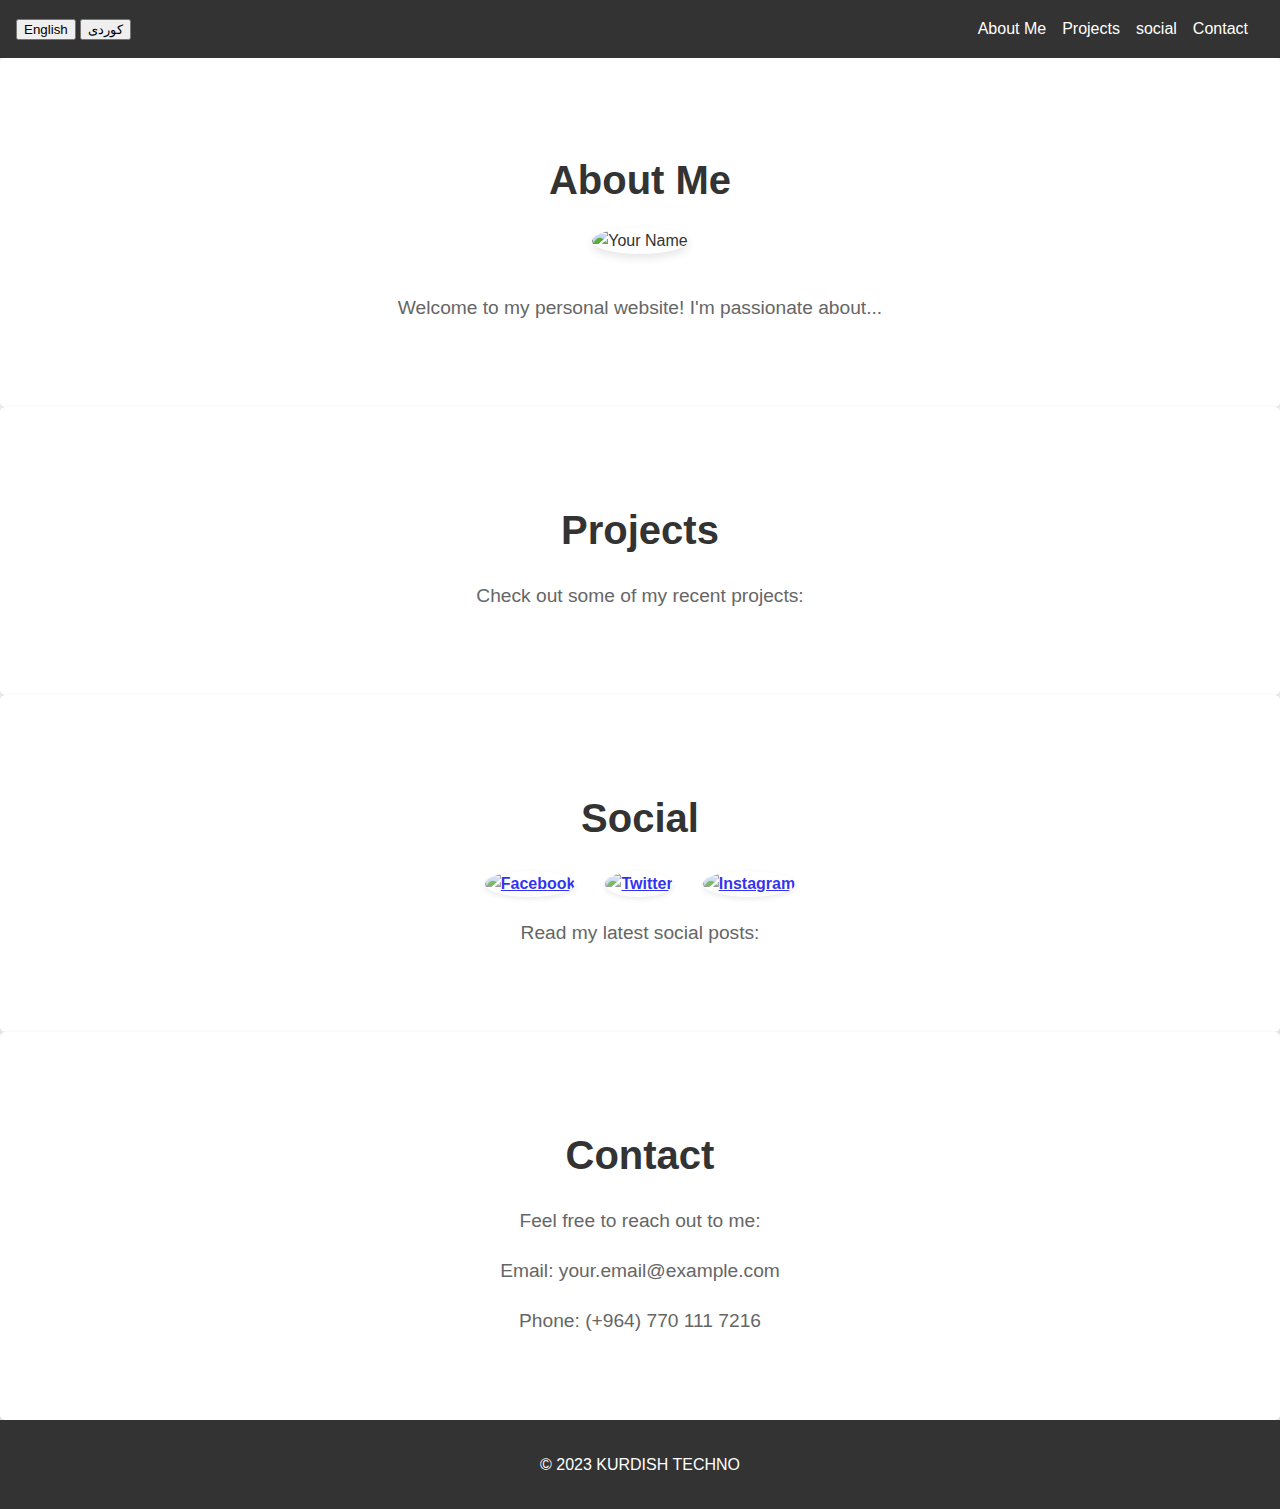
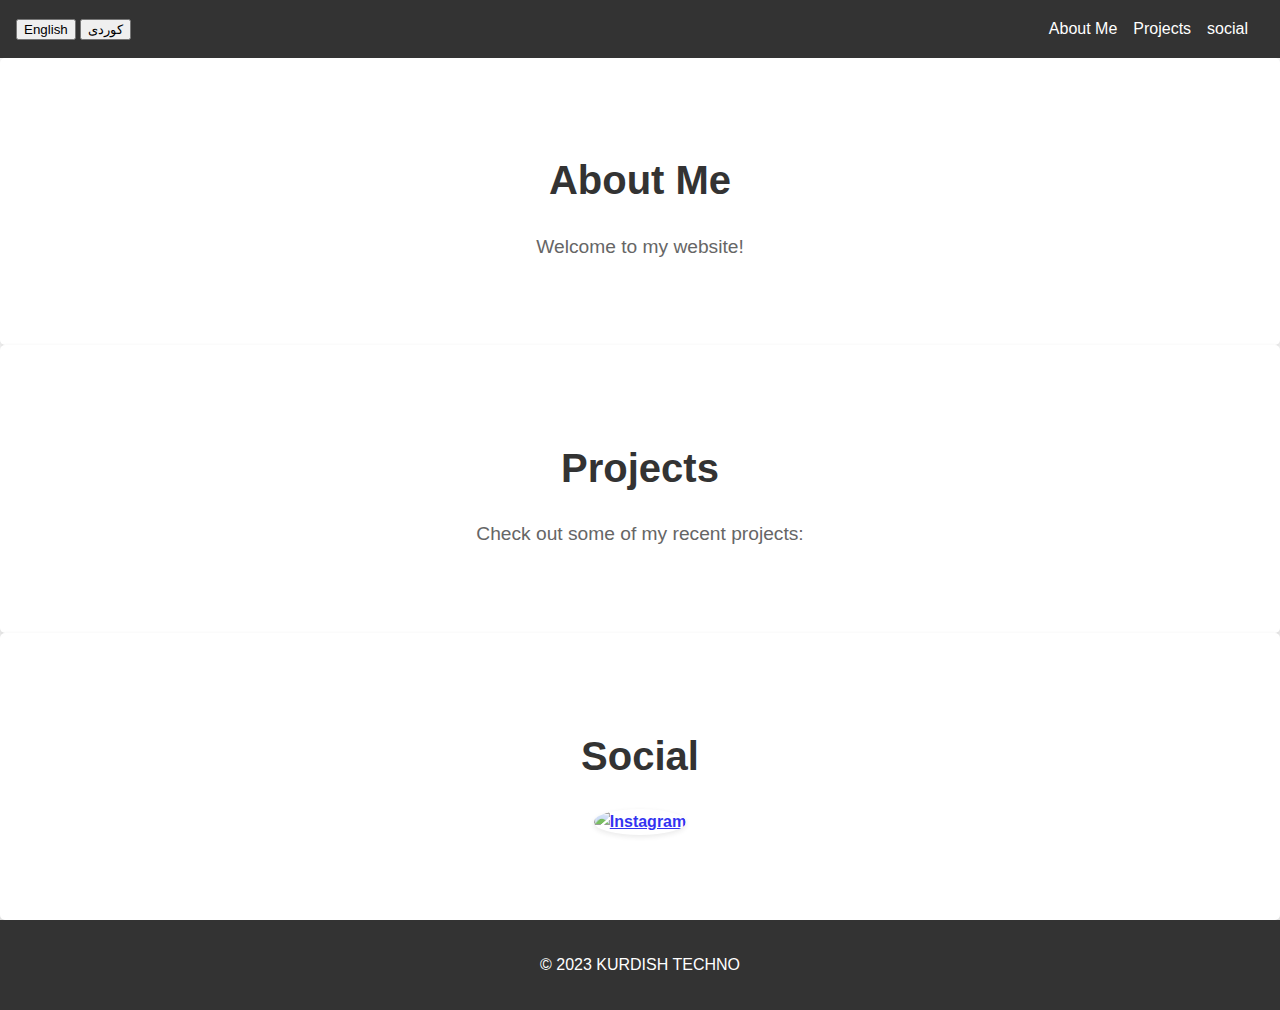
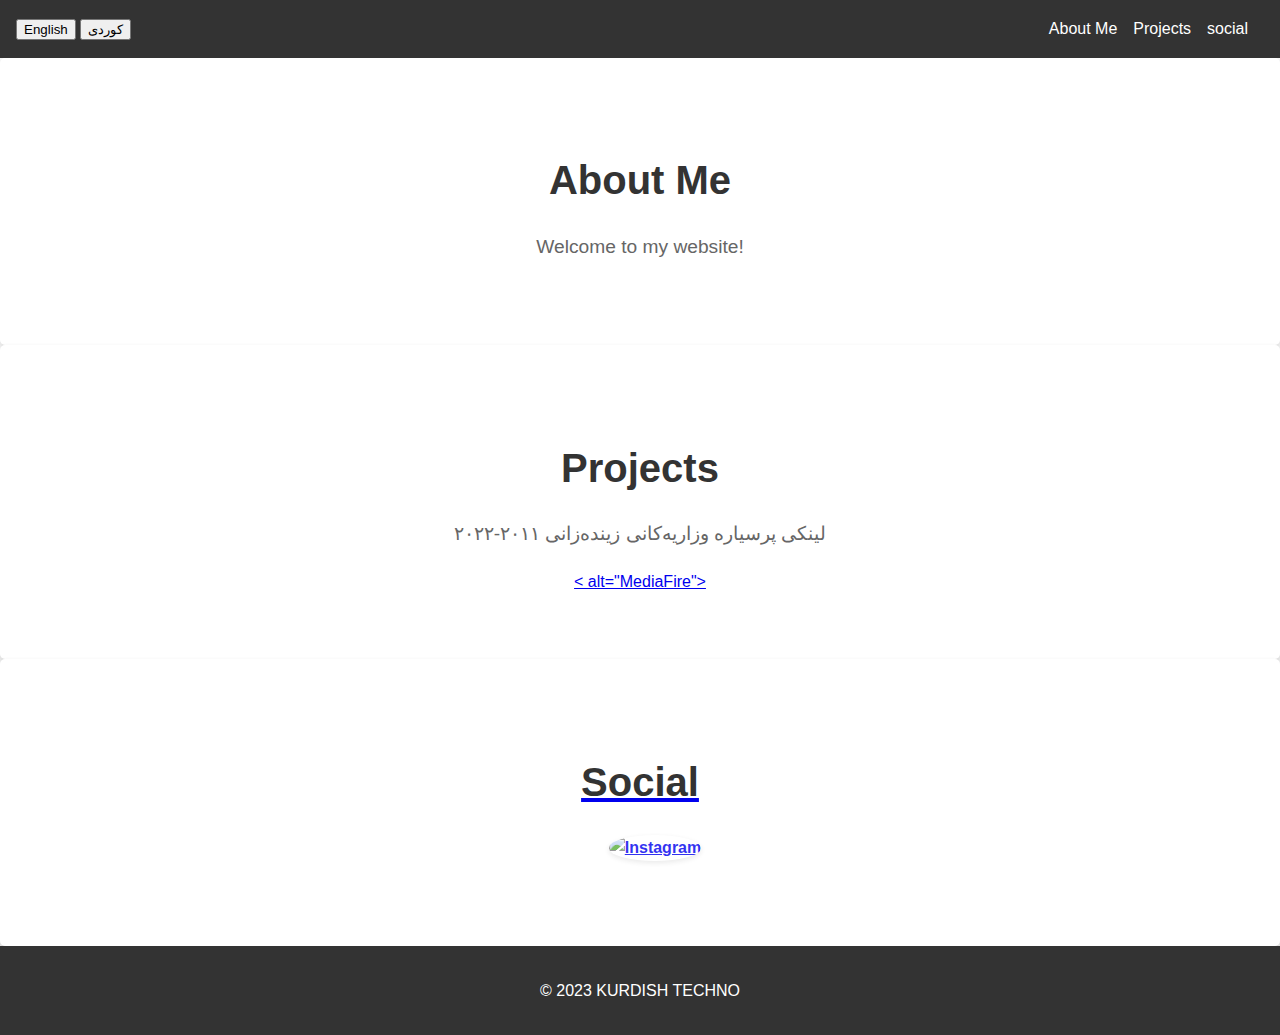
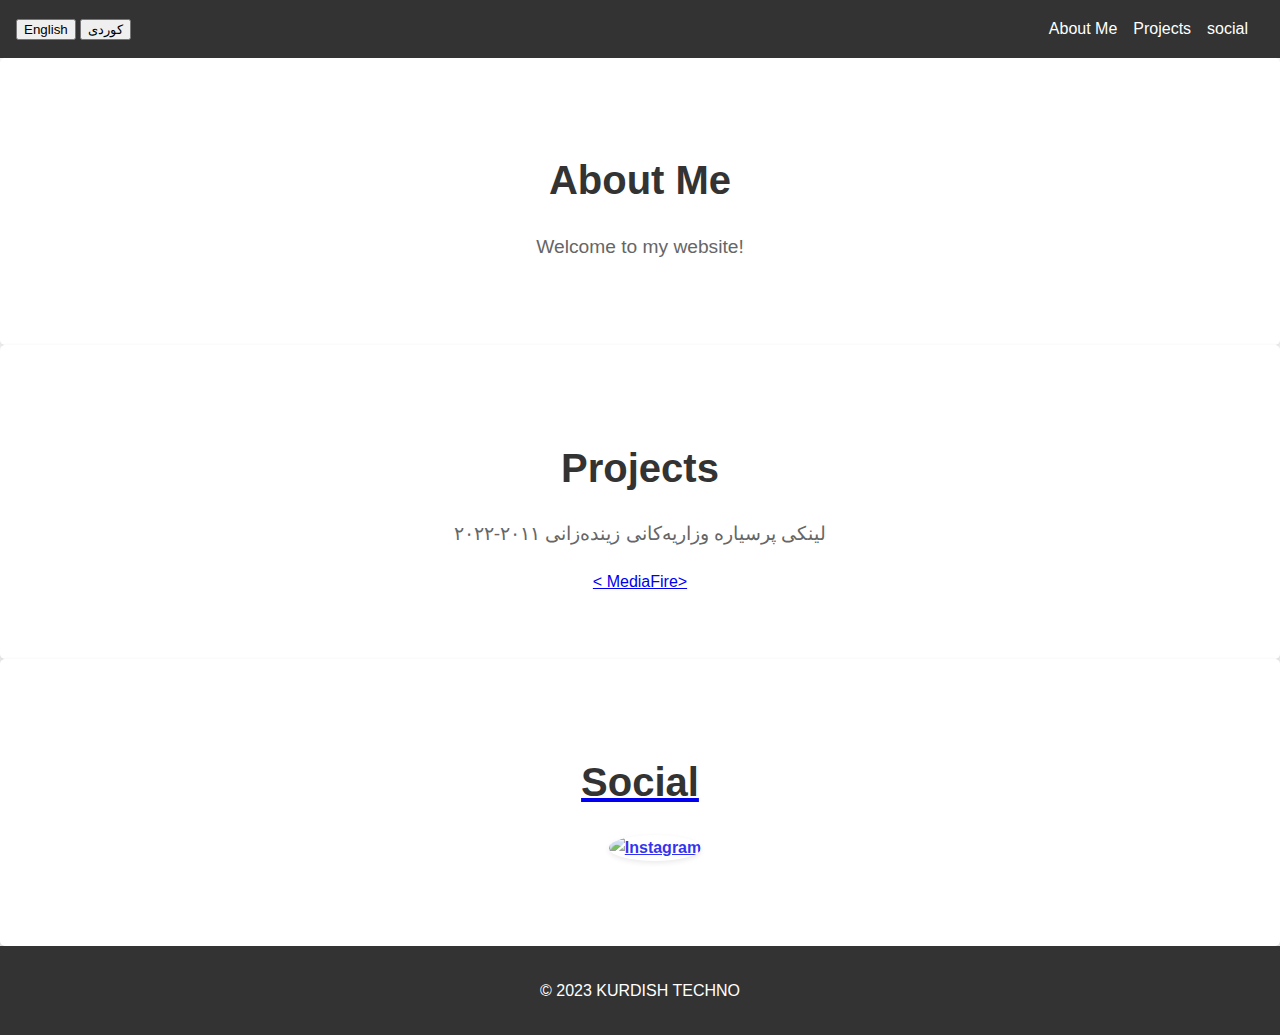
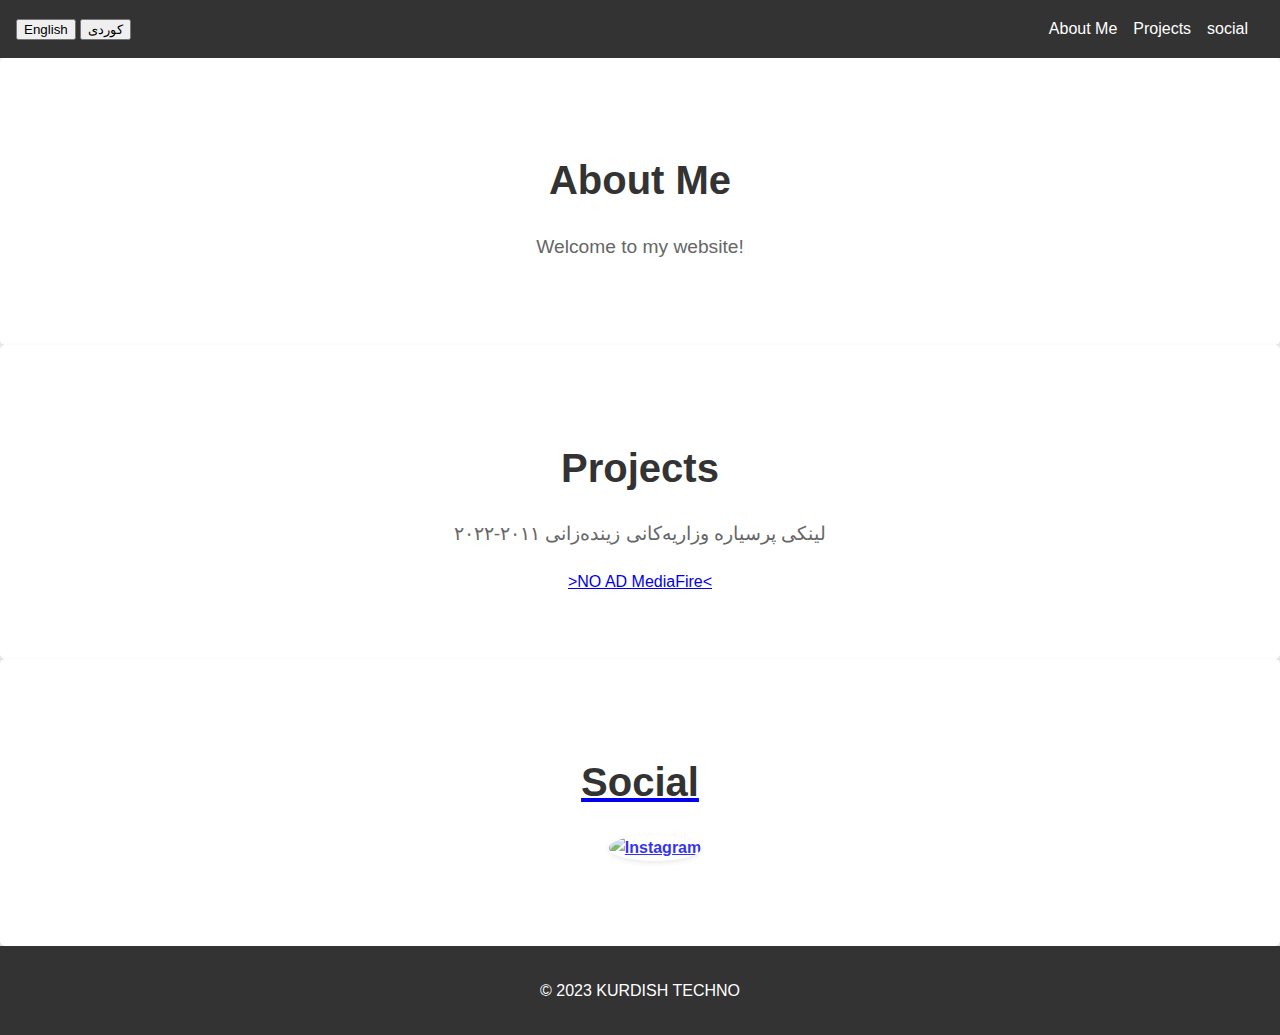
